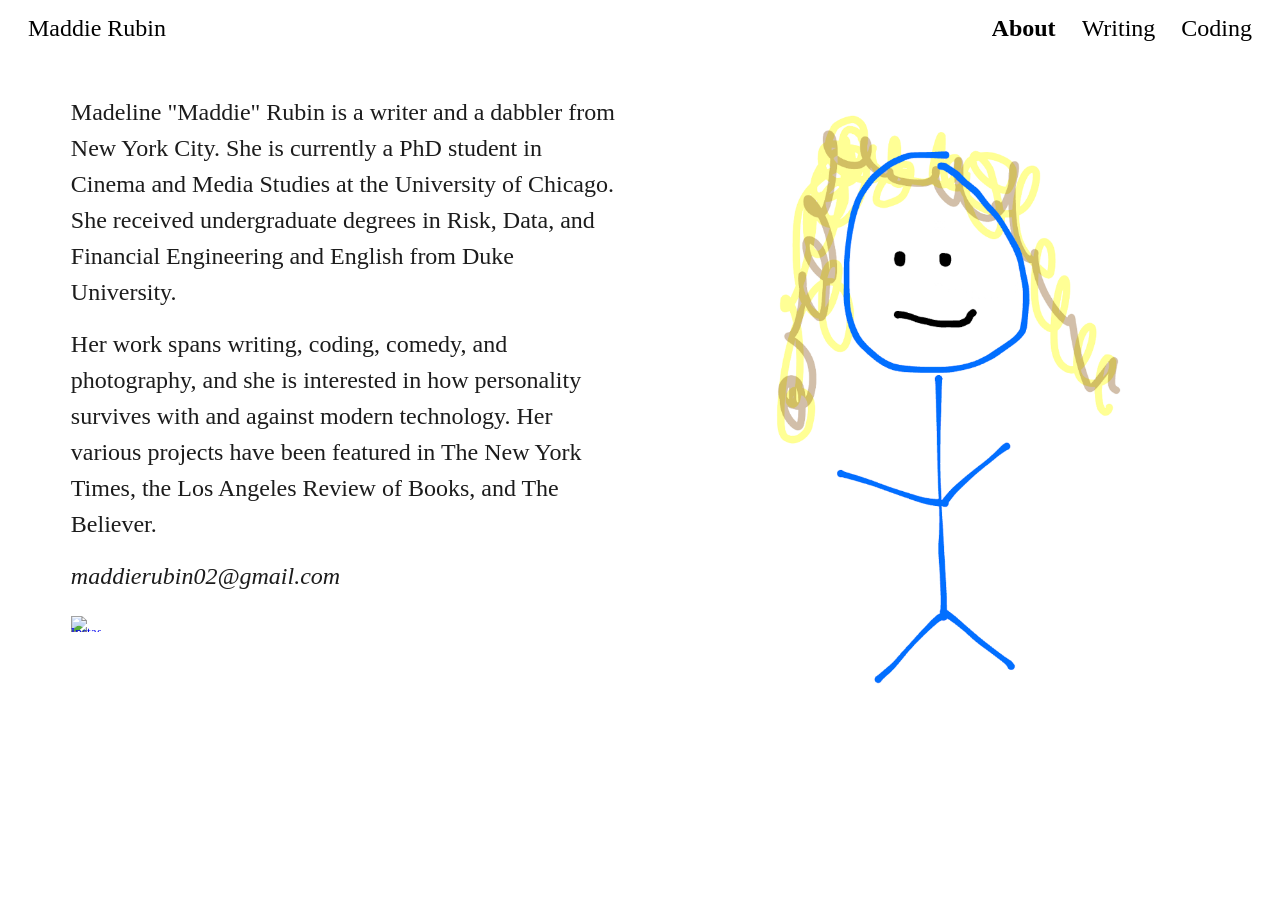
==== index.html @ 1bc37cde "no custom cursor" ====
<!DOCTYPE html><html lang="en"><head><meta charset="utf-8"><script nonce="CV1oTtAIOSatdhW6otpmNA">var DOCS_timing={}; DOCS_timing['sl']=new Date().getTime();</script><script nonce="CV1oTtAIOSatdhW6otpmNA">function _DumpException(e) {throw e;}</script><script data-id="_gd" nonce="CV1oTtAIOSatdhW6otpmNA">window.WIZ_global_data = {"K1cgmc":"%.@.[null,null,null,[3,1,[1780567406,855877000],4],null,0]]","TSDtV":"%.@.[[null,[[45736426,null,null,0.5,null,null,\"AtjTse\"],[45759550,null,false,null,null,null,\"ipHXZe\"],[45796590,null,false,null,null,null,\"rFDJvb\"],[45681910,null,true,null,null,null,\"OKXfNb\"],[45702908,0,null,null,null,null,\"YUmR1e\"],[45736423,null,false,null,null,null,\"KdGYpb\"],[45712870,null,false,null,null,null,\"J04FPb\"],[45760386,null,false,null,null,null,\"B22Yae\"],[45699018,null,null,null,\"hoiy8M2zL0suK1NZr2K0T7URFV3w\",null,\"evsAs\"],[45775424,null,false,null,null,null,\"ChJt5d\"],[45678214,null,null,null,\"qYGgY5L4A0suK1NZr2K0QusvQmcX\",null,\"VL579e\"],[45703610,null,false,null,null,null,\"UtcGCc\"],[45677726,null,false,null,null,null,\"C5oZKe\"],[45791957,null,false,null,null,null,\"yYo5Mc\"],[45658679,null,true,null,null,null,\"qdTkee\"],[45727273,null,false,null,null,null,\"dMkROb\"],[45724459,null,null,null,\"rHrAD6ykh0suK1NZr2K0TB6fPtWB\",null,\"CE91jd\"],[45747674,null,false,null,null,null,\"uwvdNc\"],[45676183,null,false,null,null,null,\"EpABPb\"],[45699426,null,true,null,null,null,\"qWUOSd\"],[45679175,null,false,null,null,null,\"OETeme\"],[45773554,null,false,null,null,null,\"twqoIf\"],[45677009,null,false,null,null,null,\"JkUdKe\"],[45678187,null,false,null,null,null,\"OrvCpd\"],[45672203,null,true,null,null,null,\"jDBBvd\"],[45723283,null,false,null,null,null,\"SoWiLc\"],[45723104,null,false,null,null,null,\"EkiEee\"],[45747769,null,true,null,null,null,\"pkwVub\"],[45672066,null,true,null,null,null,\"E1A5lb\"],[45725720,null,false,null,null,null,\"ZBeYxd\"],[45725181,null,null,null,\"\",null,\"QOhO3d\"],[45686662,null,true,null,null,null,\"go03Eb\"],[45691859,null,false,null,null,null,\"p9TOQ\"],[45730498,null,false,null,null,null,\"ZycXJf\"],[45674760,null,null,null,\"Q2udpf42g0suK1NZr2K0SS4sTYE7\",null,\"E55iCf\"],[45746367,null,false,null,null,null,\"GFsSZ\"],[45775584,0,null,null,null,null,\"bjSjmf\"],[45775398,null,false,null,null,null,\"ejP0Cd\"],[45673686,null,false,null,null,null,\"TVdkuc\"],[45673687,null,false,null,null,null,\"OQKgkd\"],[45681145,null,true,null,null,null,\"hV6kcd\"],[45724030,null,false,null,null,null,\"V0bNGd\"],[45746380,null,false,null,null,null,\"fkqxGb\"],[45672211,null,true,null,null,null,\"Wgtd8c\"],[45691858,null,false,null,null,null,\"rWzu0d\"],[45728726,null,false,null,null,null,\"yMFQX\"],[45751415,null,false,null,null,null,\"fJBcbd\"],[45679439,null,false,null,null,null,\"DNzQwe\"],[45699017,null,null,null,\"rffTE8sLk0suK1NZr2K0RtLUVxzE\",null,\"tWGWgc\"],[45693258,null,null,null,null,null,\"BrCRse\",[\"[[\\\"en\\\",\\\"en-US\\\",\\\"en-GB\\\",\\\"en-CA\\\",\\\"en-AU\\\",\\\"en-IN\\\",\\\"en-IE\\\",\\\"en-NZ\\\",\\\"en-ZA\\\"]]\"]],[45765410,null,false,null,null,null,\"CaEMO\"],[45780927,null,false,null,null,null,\"rThdVb\"],[45754885,null,true,null,null,null,\"rKnVYd\"],[45686664,null,true,null,null,null,\"P0fSX\"],[45676780,null,false,null,null,null,\"GSMsUe\"],[45789952,null,false,null,null,null,\"GY0Vfe\"],[45752217,null,false,null,null,null,\"N9LDI\"],[45686665,null,true,null,null,null,\"xGJelc\"],[45668197,null,true,null,null,null,\"pReYPb\"],[45674975,null,false,null,null,null,\"sBUhfc\"],[45674758,null,false,null,null,null,\"ZHtfUc\"],[45676996,null,false,null,null,null,\"KFVYtf\"],[45706188,null,true,null,null,null,\"OF1zrd\"],[45706819,null,false,null,null,null,\"aPAx2b\"],[45714946,null,true,null,null,null,\"ZYrane\"],[45664242,null,false,null,null,null,\"o4hKqd\"],[45672205,null,true,null,null,null,\"E7dKkc\"],[45769147,null,false,null,null,null,\"DFM4ae\"],[45729696,null,null,1,null,null,\"UeMd4b\"],[45730222,null,null,30000,null,null,\"qnlClb\"],[45774972,null,true,null,null,null,\"Bn84Kd\"],[45677729,null,false,null,null,null,\"wzZQPd\"],[45681147,null,true,null,null,null,\"pgDArb\"],[45752218,null,false,null,null,null,\"Gktqke\"],[45715626,null,false,null,null,null,\"ERq70c\"],[45658949,null,true,null,null,null,\"NfShlf\"],[45676754,null,false,null,null,null,\"YwbU8\"],[45722047,null,null,null,null,null,\"D6k5oe\",[\"[[\\\"af\\\",\\\"am\\\",\\\"ar\\\",\\\"ar-EG\\\",\\\"ar-001\\\",\\\"az\\\",\\\"be\\\",\\\"bg\\\",\\\"bn\\\",\\\"ca\\\",\\\"ceb\\\",\\\"cs\\\",\\\"da\\\",\\\"de\\\",\\\"el\\\",\\\"en\\\",\\\"es\\\",\\\"es-419\\\",\\\"es-ES\\\",\\\"es-MX\\\",\\\"es-US\\\",\\\"et\\\",\\\"eu\\\",\\\"fa\\\",\\\"fi\\\",\\\"fil\\\",\\\"fr\\\",\\\"fr-FR\\\",\\\"fr-CA\\\",\\\"gl\\\",\\\"gu\\\",\\\"hi\\\",\\\"hr\\\",\\\"ht\\\",\\\"hu\\\",\\\"hy\\\",\\\"id\\\",\\\"is\\\",\\\"it\\\",\\\"iw\\\",\\\"ja\\\",\\\"jv\\\",\\\"ka\\\",\\\"kn\\\",\\\"ko\\\",\\\"kok\\\",\\\"la\\\",\\\"lt\\\",\\\"lv\\\",\\\"mai\\\",\\\"mk\\\",\\\"ml\\\",\\\"mr\\\",\\\"ms\\\",\\\"my\\\",\\\"ne\\\",\\\"nl\\\",\\\"no\\\",\\\"nb-NO\\\",\\\"nn-NO\\\",\\\"or\\\",\\\"pa\\\",\\\"pl\\\",\\\"ps\\\",\\\"pt\\\",\\\"pt-BR\\\",\\\"pt-PT\\\",\\\"ro\\\",\\\"ru\\\",\\\"sd\\\",\\\"si\\\",\\\"sk\\\",\\\"sl\\\",\\\"sq\\\",\\\"sr\\\",\\\"sv\\\",\\\"sw\\\",\\\"ta\\\",\\\"te\\\",\\\"th\\\",\\\"tr\\\",\\\"uk\\\",\\\"ur\\\",\\\"vi\\\",\\\"zh\\\",\\\"zh-Hans-CN\\\",\\\"zh-Hant-TW\\\",\\\"zh-CN\\\",\\\"zh-TW\\\",\\\"zh-Hans\\\",\\\"zh-Hant\\\",\\\"nl-NL\\\"]]\"]],[45678215,null,null,null,\"6PSdkFYUx0suK1NZr2K0SmPPgaGe\",null,\"JR8rtc\"],[45767159,0,null,null,null,null,\"yDErgc\"],[45699702,null,false,null,null,null,\"Xo3sI\"],[45678217,null,null,0.01,null,null,\"RL6SLc\"],[45783852,1,null,null,null,null,\"Ygmeod\"],[45672085,null,true,null,null,null,\"FJbUAf\"],[45750887,null,false,null,null,null,\"WTvwUd\"],[45703717,null,false,null,null,null,\"ZfxSFe\"],[45765314,null,false,null,null,null,\"jNI7Hb\"],[45674285,null,false,null,null,null,\"zRoGXc\"],[45679713,null,false,null,null,null,\"EEZ1dd\"],[45775440,null,false,null,null,null,\"LBBJ2e\"],[45710394,null,false,null,null,null,\"ZsDmSd\"],[45729695,null,false,null,null,null,\"tYEdHb\"],[45729467,null,false,null,null,null,\"kKLGLb\"],[45769154,null,false,null,null,null,\"OPleEe\"],[45789804,null,false,null,null,null,\"ymRI8\"],[45674761,null,null,0.5,null,null,\"GpQcOb\"],[45736482,null,false,null,null,null,\"DAnsv\"],[45677526,null,null,null,\"hZeGRZs5p0suK1NZr2K0V3syYPHo\",null,\"KtCfwd\"],[45812345,null,false,null,null,null,\"pArP2c\"],[45772691,null,false,null,null,null,\"A6J3Xb\"],[45709342,null,false,null,null,null,\"Ab7Nmd\"],[45760024,null,false,null,null,null,\"iKoeab\"],[45721408,null,false,null,null,null,\"smbAqe\"],[45736727,null,false,null,null,null,\"JJHfwf\"],[45724259,null,false,null,null,null,\"Sjqsdf\"],[45672206,null,true,null,null,null,\"qxTK9b\"],[45752219,null,false,null,null,null,\"QIG0Je\"],[45736425,null,null,null,\"Z7vabQzZ0Bn3gbW4AcZC0TfvmSab\",null,\"fFl01\"],[45778396,null,false,null,null,null,\"iIQBF\"],[45739155,null,false,null,null,null,\"Ljfylf\"],[45696085,null,false,null,null,null,\"g3Gc7d\"],[45769440,null,false,null,null,null,\"usHrq\"],[45707719,null,false,null,null,null,\"GtbvFd\"],[45672527,null,true,null,null,null,\"LIKBre\"],[45731897,null,true,null,null,null,\"NK5elf\"],[45745030,null,false,null,null,null,\"HKORbd\"],[45682655,null,false,null,null,null,\"riQMFe\"],[45728555,null,null,null,\"\",null,\"ptUmFe\"],[45683718,null,true,null,null,null,\"zQUS6d\"],[45787122,null,false,null,null,null,\"gVnA9d\"],[45725182,null,null,null,\"\",null,\"McLXzc\"],[45751476,null,false,null,null,null,\"gwKlXb\"],[45746766,null,true,null,null,null,\"a6khDf\"],[45744297,null,false,null,null,null,\"HAj7Mb\"],[45772706,null,false,null,null,null,\"LZgWZ\"],[45754280,null,false,null,null,null,\"j636ic\"],[45744234,null,false,null,null,null,\"LtNgOd\"],[45672202,null,true,null,null,null,\"CyvTSb\"],[45686667,null,true,null,null,null,\"ek81nf\"],[45658731,null,true,null,null,null,\"zMe6ub\"],[45724458,null,false,null,null,null,\"MRpQbd\"],[45788753,null,false,null,null,null,\"AH4mzf\"],[45658716,null,true,null,null,null,\"Fa3cob\"],[45685754,null,true,null,null,null,\"OyPt5\"],[45661086,null,false,null,null,null,\"wfVdS\"],[45735477,null,false,null,null,null,\"qK0Vqb\"],[45672213,null,true,null,null,null,\"BfWTle\"],[45677456,null,false,null,null,null,\"pyUPD\"],[45658644,null,true,null,null,null,\"ZdwoD\"],[45768710,null,false,null,null,null,\"a6GDme\"],[45696263,null,null,null,null,null,\"W12Bse\",[\"[[\\\"feature named `pageObserver` was not found\\\",\\\"feature named `hover` was not found\\\"]]\"]],[45658291,null,true,null,null,null,\"OSuRGd\"],[45689771,null,true,null,null,null,\"dkdoVc\"],[45716368,null,false,null,null,null,\"Rd9FMb\"],[45757518,null,true,null,null,null,\"hbO0Gd\"],[45724460,null,null,0.5,null,null,\"U6t0Ob\"],[45748160,null,true,null,null,null,\"SX7P2b\"],[45730792,null,false,null,null,null,\"m0Fg3c\"],[45730506,null,false,null,null,null,\"qhuWUc\"],[45752216,null,false,null,null,null,\"EJg6N\"],[45681790,null,true,null,null,null,\"uPCxtc\"],[45769023,null,false,null,null,null,\"z66fFe\"],[45686666,null,true,null,null,null,\"dZ9mjb\"],[45686663,null,true,null,null,null,\"KGh4Cc\"],[45747887,null,false,null,null,null,\"BvfvHb\"],[45725770,null,false,null,null,null,\"yRc2q\"],[45708298,null,false,null,null,null,\"T4IN0c\"],[45696552,null,false,null,null,null,\"f1ZShc\"],[45746067,null,false,null,null,null,\"wK00sd\"],[45751187,null,false,null,null,null,\"OuEQae\"],[45674759,null,null,null,\"nHWnsqMqi0suK1NZr2K0QMJZfKqX\",null,\"xH7haf\"]],\"CAMSgAEdedyT9jcD4KcNA5wDA+EvA3gD29QGhREDojcDlY0FA6mBDgOGigUDTgPiBgNOA1sDZAPe1AUDewOYBQPjBgOPrhUDowYDlNlMluYFA54GA8UGA8IG9+cnA7iwigID5LcJA7mxIAPIiQIDkrsEA7GOBgPF+h4Dz7MAA94j+Ys7Aw\\u003d\\u003d\"]]]","nQyAE":{}};</script><script nonce="CV1oTtAIOSatdhW6otpmNA">_docs_flag_initialData={"docs-ails":"docs_cold","docs-fwds":"docs_nf","docs-crs":"docs_crs_nfd","docs-fl":1,"docs-hpr":0,"docs-orl":9,"docs-rls":4,"docs-shdn":1,"docs-eivt":false,"info_params":{"token":"AHL0AtLeT5ajM3t2JxTPRcfOaLAAceATMw:1780621807353"},"docs-esaf":false,"docs-ecdh":true,"docs-ecbwm":true,"docs-eabpcmewm":false,"docs-eabtzmewm":false,"docs-eabtsmewm":false,"docs-eaicewm":false,"docs-easdewm":false,"docs-eassewm":false,"docs-eaebewm":false,"docs-eafcmcewm":false,"docs-eavssewm":false,"docs-ebodewm":false,"docs-ebrfdewm":false,"docs-ebasdewm":false,"docs-ebpsewm":false,"docs-ecnbewm":false,"docs-ecedcdewm":false,"docs-ecsewm":false,"docs-ectdcdewm":false,"docs-ectscdewm":false,"docs-eclrbewm":false,"docs-eclsecewm":false,"docs-ecssewm":false,"docs-ectwm":true,"docs-ecgdewm":false,"docs-edsewm":false,"docs-edsnmewm":false,"docs-ewcfer":true,"docs-edwb":false,"docs-edibewm":false,"docs-edeibewm":false,"docs-eegdewm":false,"docs-ewubum":true,"docs-ewmcsm":true,"docs-ewmsm":false,"docs-eewsm":true,"docs-efcmewm":false,"docs-efrdwm":true,"docs-efasewm":false,"docs-eftsewm":false,"docs-eftbewm":false,"docs-efosewm":false,"docs-egasewm":false,"docs-eipdewm":false,"docs-elicewm":false,"docs-elmwbewm":false,"docs-elfcbewm":false,"docs-empwm":true,"docs-emdewm":false,"docs-emadwm":true,"docs-ensdewm":false,"docs-eodcewm":false,"docs-epsdewm":false,"docs-epftewm":false,"docs-eppbewm":false,"docs-epticewm":false,"docs-epacewm":false,"docs-epbtewm":false,"docs-eppvdewm":false,"docs-eppmewm":false,"docs-epecewm":false,"docs-eptsewm":false,"docs-eqsewm":false,"docs-erssewm":false,"docs-ertdewm":false,"docs-erhswm":false,"docs-esacewm":false,"docs-essr":true,"docs-essewm":false,"docs-esswm":false,"docs-esspm":false,"docs-esndewm":false,"docs-esdwm":false,"docs-esosewm":false,"docs-esssewm":false,"docs-esctwm":false,"docs-ettpdewm":false,"docs-ettrsewm":false,"docs-etsewm":false,"docs-etibewm":false,"docs-etesewm":false,"docs-etcsewm":false,"docs-ethsewm":false,"docs-evgcewm":false,"docs-evosewm":false,"docs-evssewm":false,"docs-ewbm":true,"docs-eicwdubl":true,"docs-hmg":true,"uls":"{\"langs\":[\"en\"],\"itcs\":[],\"selected\":\"\",\"activated\":false}","docs-idu":false,"customer_type":"ND","scotty_upload_url":"/upload/sites/resumable","docs-edcfmb":false,"docs-erlbwfa":false,"docs-net-udmi":500000,"docs-net-udpt":40000,"docs-net-udur":"/upload/blob/sites","docs-net-usud":true,"docs-obsImUrl":"https://ssl.gstatic.com/docs/common/netcheck.gif","docs-text-ewf":true,"docs-wfsl":["ca","da","de","en","es","fi","fr","it","nl","no","pt","sv"],"docs-efrsde":true,"docs-efpsf":true,"docs-edfn":true,"docs-efpsp":true,"docs-ecuach":false,"docs-cclt":2033,"docs-ecci":true,"docs-esi":false,"docs-cei":{"i":[116538524,101823191,118349325,118044532,115669266,115779829,102287872,118676484,118830630,117268965,104794451,119187339,71825391,117997204,102909755,117309382,5798996,116840686,119044058,118830640,102902856,116550348,102343044,103354304,118449075,118494713,117728361,95317490,102741234,101687125,118346885,105082105,118830636,49943147,118349324,115818449,14101502,102517344,71544842,71689868,117866207,5762259,49472071,71855008,71730965,105085077,94904097,118219914,71465955,104907819,117091899,103176018,50297084,50273536,116609479,117895908,117711597,119078243,48966122,117428175,71658048,102469868,104615603,102956693,118855606,5703839,104699512,118717390,71652641,103296042,118830628,118830481,105393819,101881986,118254619,118830632,117782123,118347706,119209377,115780466,116685399,102685389,103326415,117530137,118511786,95182367,116176817,105255666,5743124,102944273,71899288,101922888,95087225,116054074,102343388,118246247,117528471,116999234,118018703,105087796,105180902,94864661,102944587,102987015,117457966,117775368,5704621,71079946,94327679,117310088,117021174,117840093,99251991,99440861,118342369,102944194,117528468,117952935,102903668,118394782,103285974,118462069,14101534,102399959,115990679,105449713,116714312,105283695,50562792,102690608,102926531,117617889,117026878,94819006,101631199,102402687,118182951,119164994,102244497,118172011,118509496,94624873,104769601,118830634,94629765,104983177,118349356,118519229,118970617,117755716,102161455,116250613,116448407,94918960,101933499,102691295,102692252,118179261,116714309,101836979,71530091,117706017,117783576,116213977,117859868,71659821,118792272,117136347,103281955,49924714,118830638,118825246,118532142,118364657,118171214,102988934,119061297,50549563,50586970,101837424,115943282,5767851,94660803,101887682,115601137,117848953,103011426,118969828,102548529,116980495,105292843,71679488,105439179,5776517,115509990,102262257,116858282,119164992,119164991,117660030,118281152,118269184,102062464,102932595,71710048,102944508,117999163,117556935,115909749,115626266,117707661,117026762,102062484,105346293,102883766,102807798,102199050,50596342,116783827,102988407,116276469,118367791,117557280,101917193,71120976,118223041,117859913,94744864,116059353,116407665,5747263,71085249,102761479,116704081,105140253,105371931,103355361,94434265,102198290,71798436,104575337,119070701,95112881,115821119,116372485,118240393,5706832,119209341,105125325,94785237,71528605,49822929,118373667,49979666,118010935,117166647,117405376,50266230,49644023,94333161,49769345,102944685,102280636,118654314,103355651,50503787,118781601,103289108,102972677,117632590,118237143,118532140,119243630,105112588,103163052,117290338,94813491,99402339,71387240,118908865,116803102,116924992,71960548,102685934,118807052,102146695,117937856,99457815,117734392,94692306,101889051,117037076,49926261,118669236,102787563,104761759,118830620,102430629,118980564,102988277,117381067,118830626,117756394,103289278,116221342,117736030,116919494,103354860,104962265,116923675,49498941,95104327,117037621,104573907,102727407,95087194,101492739,117642488,118810531,115822453,118368684,50561351,102030650,117410074,95314810,103286452,101519288,49833470,116613094,50223649,118830624,102236234,116449516,49823172,119087274,118367945,14101306,118155412,103288314,49842863,101922747,116700030,94353376,102988700,5740814,102762323,5706836,104976625,118171121,102921501,116470832,14101510,118676483,117755703,102691162,116567576,115525302,103343838,119221438,102925827,118090794,116068906,94523176,104963310,117382832,71546433,102059549,104575496,95111983,99368800,117995685,105360426,118736896,116496398,101562414,117283954,5738529,71897835,116613710,71387897,118809999,118417362,102867843,116416042,117726554,105373832,118830622,104530130,94661810,117683635,117755820,104575696,118094563,70971264,116425644,102944790,102721220,102070938,101855247,115626447,116704119,118399838,116495787,116685789,116874913,116542685,117037625,116307752,117026880,116593749,94819416,119262908,118780368,116459680,119106920,118275356,116877099,116361234,118796209,117995689,118835027,119159957,118796216,116538516,101823183,115669258,115779821,102287864,117268957,104794443,71825383,102909750,117309374,5798980,116840681,102902848,102343036,103354296,117728353,95317482,102741226,101687117,118346877,105082097,49943139,115818444,102517339,71544834,71689860,117866199,5762243,49472063,71855000,71730949,105085069,94904089,71465947,104907811,117091891,103176010,50297076,50273528,116609471,117895900,48966114,117428167,71658040,102469860,104615595,102956685,104699504,103296034,105393811,101881970,115780458,102685384,103326407,95182361,116176809,105255658,5743108,102944268,71899280,101922880,95087217,116054069,102343380,116999226,105087788,105180894,94864653,102944582,102987007,117457958,71079938,94327671,117310080,117021158,99251983,99440853,102944189,102903660,118394777,103285966,102399951,115990671,105449705,105283687,50562784,102690600,102926523,94819001,101631191,102402679,102244489,94624865,104769585,94629757,104983169,102161447,116250605,94918952,101933491,102691290,95124990,101836971,71530083,117783568,116213969,71659813,103281950,49924706,102988929,50549555,50586962,101837416,115943274,5767835,94660795,101887674,115601129,117848945,103011418,102548521,116980487,105292835,71679480,105439171,5776501,115509982,102262249,116858277,117660022,118281144,102062448,102932587,71710040,102944503,115909741,115626258,117707653,102062468,105346285,102883758,102807790,102199034,50596334,116783822,102988402,116276461,101917185,71120968,118223025,94744856,116059345,71085241,102761474,105140245,105371923,103355353,94434257,102198282,71798420,104575332,95112873,115821111,116372477,105125317,94785229,71528597,49822921,49979658,117405371,50266222,49644015,94333153,49769337,102944680,102280628,103355643,50503779,118781593,103289103,102972669,118237135,105112583,103163044,117290330,94813483,99402331,71387232,116803094,71960540,102685929,102146687,117937848,99457807,94692298,101889043,117037068,49926253,102673375,104761751,102430621,118980556,102988272,117381059,103289273,116221334,103354852,102249831,49498933,95104319,104573899,102727402,95087186,101492731,115822445,118368676,50561343,102030642,104575894,95314802,103286444,101519280,49833462,50223641,102236226,49823164,118367937,103288306,49842855,101922739,116700025,94353368,102988695,5740798,102762315,104976617,94940194,102921493,102691157,116567571,115525294,103343830,102925819,118090786,116068898,94523168,104963302,71546425,102059541,104575491,95111975,99368792,105360418,101562406,117283949,5738513,71897827,71387889,118417354,102867835,116416034,117726546,105373824,102718396,94661802,104575691,118094558,70971256,102944785,102721215,102070930,101855239,115626439,94819411],"cf":{"enable_homescreen_priority_docs":[null,0],"enable_homescreen_priority_docs_promo":[null,0],"enable_homescreen_action_items_structured_query":[null,0]}},"docs-est":"CAMSCBUD9NL9Nx0H","docs-exfv":false,"docs-li":"104240","docs-trgthnt":"","docs-etmhn":false,"docs-thnt":"","docs-hbt":[],"docs-hdet":["nMX17M8pQ0kLUkpsP190WPbQDRJQ","17hED8kG50kLUkpsP190TThQn3DA","BDNZR4PXx0kLUkpsP190SJtNPkYt","Etj5wJCQk0kLUkpsP190NwiL8UMa","xCLbbDUPA0kLUkpsP190XkGJiPUm","2NUkoZehW0kLUkpsP190UUNLiXW9","yuvYtd5590kLUkpsP190Qya5K4UR","ZH4rzt2uk0kLUkpsP190UDkF5Bkq","uQUQhn57A0kLUkpsP190WHoihP41","93w8zoRF70kLUkpsP190TxXbtSeV","fAPatjr1X0kLUkpsP190SaRjNRjw","T4vgqqjK70kLUkpsP190ScPehgAW","JyFR2tYWZ0kLUkpsP190Rn3HzkxT","ufXj7vmeJ0kLUkpsP190QURhvJn2","KFks7UeZ30kLUkpsP190UUMR6cvh","LcTa6EjeC0kLUkpsP190RKgvW5qi","s3UFcjGjt0kLUkpsP190Z45ftWRr","o99ewBQXy0kLUkpsP190Nq2qr6tf","PHVyy5uSS0kLUkpsP190SUsYo8gQ","yZn21akid0iSFTCbiEB0WPiGEST3","h2TtqzmQF0kLUkpsP190YPJiQt7p","MZi9vb5UC0kLUkpsP190ReUhvVjy","dSR6SPjB80kLUkpsP190Y3xHa9qA","Bz6B7VmLu0kLUkpsP190W3FeobP7","AiLoubzsd0kLUkpsP190XtYNPgYT","2J3DVQoVh0kLUkpsP190R5wShSrC","MLmbZasLS0kLUkpsP190YHf6Zjsf","S1T4ezMsZ0kLUkpsP190U6GfQUxi","LwAAPYPwi0kLUkpsP190TR4aaiFR","zZpS7TtwA0kLUkpsP190SJfhmHn8","LqadmuFLc0kLUkpsP190VqMgRe9G","PyRpJWvnF0kLUkpsP190X6czxBQU","oiu5UhKXt0kLUkpsP190XWFatA4U","m3m67mpQU0kLUkpsP190RpzeM6tt","WKyXQmUiJ0kLUkpsP190WtAghmdt","cb1fdvu6p0kLUkpsP190U5AywQpZ","N5u4VeWhx0iSFTCbiEB0VUTNdX6g","XM16tjwrD0iSFTCbiEB0NfzvTeuU","ybYTJk1eD0iSFTCbiEB0QV4rkzSF","TgXar1TSG0iSFTCbiEB0SsXMaKuP","JYfGDkExa0iSFTCbiEB0TTQnEDtH","2i9JBUZ3w0iSFTCbiEB0RytbUoNq","pgvTVXNKa0iSFTCbiEB0ShqmBTMR","NsVnd81bW0iSFTCbiEB0RhcXEK9M","rTQirATnb0iSFTCbiEB0W5cPcA7D","wNyww2Syr0iSFTCbiEB0Pzsbemba","DVdpfbqGj0iSFTCbiEB0RP4dMdFg","WKN3dsuG20iSFTCbiEB0NtEYhMK7","S5iPRteXX0iSFTCbiEB0YkMazE6h","6hmou1AcB0iSFTCbiEB0R9rZWXdz","wvo4NcLUj0iSFTCbiEB0Tt7mcVxE","HWuSeN2AB0iSFTCbiEB0PoBwHT2F","rMLvYG5Cd0iSFTCbiEB0VMB6o5sk","EnxXFzAMR0iSFTCbiEB0NxWnFJEU","4SFrbzo420iSFTCbiEB0W7wu3rzt","Nr7mDWodK0iSFTCbiEB0Ruynrudk","pSnfxxWWp0iSFTCbiEB0RaiP6PBc","rTcCMw3BM0mHq3jmV6o0RHeAExRK","HUYzfGVRa0mHq3jmV6o0Uxe2caXK","1XYMmM1Cu0mHq3jmV6o0Z3pEi8xm","xHhMJiXiV0mHq3jmV6o0WB8WinyM","xwSFpxEiU0mHq3jmV6o0PcnvcKmd","4MBkBg26q0mHq3jmV6o0QeKPRMpY","y5g8iW2T80mHq3jmV6o0Nr8SAj4C","W9YRKy3Lb0iSFTCbiEB0Xfs1EfPr","Ed3nhrN8D0iSFTCbiEB0RN4bJ53y","zxDKY7PC10iSFTCbiEB0UDYPJwDZ","bhEyDmbwi0mHq3jmV6o0TngCF1v2","6rKYZ6uHA0mHq3jmV6o0TeDZjgB8","71Deousgx0mHq3jmV6o0WXBQiyzi","sVEZbUAa70mHq3jmV6o0TNq1M7FF","8ZPFZT5nG0mHq3jmV6o0PJ5yoVh4","P55v8p4Lk0mHq3jmV6o0VjggjHMV","QqnZoz9ko0mHq3jmV6o0QskzBcHn","Nq8mdjdGg0mHq3jmV6o0WShxQA39","6nr31z9Wv0mERqSGkGf0VhuvAXWC","RLHeYNm410mERqSGkGf0Y817EUFK","vmx68XtfJ0mERqSGkGf0RCUBfsQr","687J7yD1q0mERqSGkGf0RVmMYHo1","qwhWQy8Zi0mERqSGkGf0W2tdypUF","wF8Sk241e0mERqSGkGf0YNtN6gpV","ijUhdx2QN0mERqSGkGf0TSD26iBJ","3iBLaMnuG0mERqSGkGf0VdY8XuLS","cFR77YEGo0iSFTCbiEB0PcMDWjX2","evUYuNCS80mERqSGkGf0Psi8j3Dw","soWncRV7C0mERqSGkGf0PZheXrWA","TvjoiCaar0mERqSGkGf0S9qS5adj","txL54xWLC0mERqSGkGf0XoEGTvCu","MP3EsW1un0mERqSGkGf0QDkfTxat","N1q4Y3fqz0mERqSGkGf0W1oPWWoc","pnKWhXiJi0mERqSGkGf0RDJejrBm","uLoGBsxEp0mERqSGkGf0Umz4HBC5","zu73Bdvrn0mERqSGkGf0P7FS5ZnG","KwaNot15n0mERqSGkGf0UnBhGVoK","ffZmMGtYT0suK1NZr2K0QUxSzEMN","NagbcZWyB0suK1NZr2K0SJmfmJ3n","KMcLKvubv0suK1NZr2K0PLMUJ7zr","a13ejFS5i0suK1NZr2K0WzewY5tP","pZ1hXv7ve0suK1NZr2K0U5qoNhyU","pwLDucJZU0ezFcgqx310NgtmYpbV","TCKDVQ6J0Bn3gbW4AcZC0PQKypCa","Z7vabQzZ0Bn3gbW4AcZC0TfvmSab","UUNcLtsso0mERqSGkGf0Uwg2tMZa","fznmScpy0Bn3gbW4AcZC0Vie7eK1","wYCZkqoz10fBWirfAym0S1sADKbJ"],"docs-hunds":false,"docs-hae":"PROD","docs-ehn":true,"docs-eagat":false,"docs-api-keys":{"espresso_api_key":"AIzaSyC5fSInmRgPcwXTFvk7mnVLT4rYPiLh3BI","cloud_search_api_key":"AIzaSyDaZup8JMoUszICq24hC3gjW69v7xXjb6M","appsgrowthpromo_api_key":"AIzaSyD2aoAETJHXO1f_X3uPTOvwcMmDBK5-yEk"},"docs-effeoima":true,"docs-etut":true,"docs-emec":true,"docs-ertis":false,"docs-estistl":false,"docs-etsonc":false,"docs-euvtistl":false,"docs-effnp":false,"docs-effnpf":false,"docs-dcheg":false,"docs-pdhp":true,"buildLabel":"editors.sites-frontend_20260601.02_p0","docs-show_debug_info":false,"docs-edmlf":false,"docs-eemc":false,"docs-emleow":true,"docs-emlewpc":true,"docs-rmls":"DEFAULT_NO_RETRY","ondlburl":"//docs.google.com","drive_url":"//drive.google.com","app_url":"https://sites.google.com/","drive_base_url":"//drive.google.com","docs-gsmd":"https://workspace.google.com","docs-icdmt":["image/png","image/jpeg"],"docs-mip":50000000,"docs-mif":1000,"docs-msid":32767,"docs-ecshi":false,"docs-ecswi":false,"docs-emid":false,"docs-mib":50000000,"docs-mid":2048,"docs-rid":1024,"docs-evit":false,"docs-ejsp":false,"docs-jspmpdm":30000.0,"docs-jspsim":8.0,"docs-jsptp":0.01,"docs-elbllqpm":true,"docs-phe":"https://contacts.google.com","docs-egpees":true,"docs-eethc":false,"docs-eph":true,"docs-ispdr":true,"docs-istdr":false,"docs-escmv":false,"docs-sup":"","docs-seu":"https://sites.google.com/d/1wdJBGmCWl-NEhwEq32peNhlgRjssJZXg/edit","docs-ucd":"docs.usercontent.google.com","docs-sccfo":"PROD","docs-uptc":["ofip","rr","lsrp","noreplica","tam","ntd","ths","ouid","ca","sh","sle","dl","hi","hi_ext","usp","urp","utm_source","utm_medium","utm_campaign","utm_term","utm_content"],"docs-doddn":"","docs-uddn":"","docs-ugn":"Maddie","docs-spdy":false,"xdbcfAllowHostNamePrefix":true,"xdbcfAllowXpc":false,"docs-dbctc":false,"docs-ebctcio":false,"docs-iror":true,"docs-epq":true,"docs-upap":"/prefs","docs-euit":false,"docs-tst":"","docs-eia":true,"docs-ilbefsd":false,"docs-lbefm":0,"docs-elsic":false,"docs-thtea":false,"docs-tdc":"[{\"id\":\"0:Basics\",\"name\":\"Basics\",\"deletedIds\":[]},{\"id\":\"0:Brochures\",\"name\":\"Brochures \\u0026 newsletters\",\"deletedIds\":[]},{\"id\":\"0:Calendars\",\"name\":\"Calendars \\u0026 schedules\",\"deletedIds\":[]},{\"id\":\"0:Business\",\"name\":\"Contracts, onboarding, and other forms\",\"deletedIds\":[]},{\"id\":\"0:Finance\",\"name\":\"Finance \\u0026 accounting\",\"deletedIds\":[]},{\"id\":\"0:Letters\",\"name\":\"Letters\",\"deletedIds\":[]},{\"id\":\"0:Reports\",\"name\":\"Reports \\u0026 proposals\",\"deletedIds\":[]},{\"id\":\"0:Planners\",\"name\":\"Trackers\",\"deletedIds\":[]},{\"id\":\"Unparented\",\"name\":\"Uncategorized\",\"deletedIds\":[\"0:NoTemplateCategories\"]}]","docs-ttt":0,"docs-tcdtc":"[]","docs-ividtg":false,"docs-hetsdiaow":false,"docs-edt":true,"docs-tafl":true,"docs-puvtftv":true,"docs-erdiiv":false,"docs-eemt":["image"],"docs-eqspdc":true,"docs-roosb":false,"docs-esehbc":false,"docs-sqcuu":true,"docs-uaid":false,"docs-uaqs":0,"docs-acap":["docs.security.access_capabilities",1,1,1,1,1,1,1,1,1,1,1,1,1,1,1,0,1,1,1,0,0,0,1,0,0,0,1,0],"docs-ci":"1wdJBGmCWl-NEhwEq32peNhlgRjssJZXg","docs-eccfs":false,"docs-eep":false,"docs-ndt":"Untitled site","docs-plu":"//ssl.gstatic.com/docs/common/product/sites_lockup2.png","docs-plwtu":"//ssl.gstatic.com/docs/common/product/sites_app_icon1.png","docs-prn":"Google Sites","docs-sprn":"","docs-een":false,"docs-as":"","docs-mdck":"","docs-eccbs":false,"docs-mmpt":9000,"docs-erd":false,"docs-uootuns":false,"docs-amawso":false,"docs-ofmpp":false,"docs-anlpfdo":false,"docs-ems":"SHARE_SUBMENU","docs-glu":"","docs-wsu":"","docs-wsup":"","docs-fecgd":false,"docs-pid":"115711148485133395433","docs-ricocpb":false,"docs-dec":false,"docs-ecgd":false,"docs-dsps":true,"docs-ececs":false,"docs-ezdi":false,"docs-ezduole":false,"server_time_ms":1780621807382,"gaia_session_id":"","docs-isb":false,"docs-agdc":false,"docs-anddc":true,"docs-adndldc":false,"docs-clibs":1,"docs-cirts":20000,"docs-cide":true,"docs-cn":"","docs-dprfo":false,"docs-duesf":false,"docs-dom":false,"docs-eacr":false,"docs-eacw":false,"docs-ecer":false,"docs-ecir":true,"docs-ecssl":false,"docs-ecssi":false,"docs-ecped":true,"docs-copy-ecci":false,"docs-edpq":false,"docs-edamc":false,"docs-edomic":false,"docs-edbsms":false,"docs-eddm":false,"docos-edii":false,"docs-edspi":false,"docs-edvpim":false,"docs-edvpim2":false,"docs-fwd":false,"docs-eibs":true,"docs-elds":false,"docs-emp":false,"docs-emcf":true,"docs-emmu":false,"docs-enpks":false,"docs-eoems":false,"docs-epmi":false,"docs-epat":true,"docs-ermcf":false,"docs-erpep":true,"docs-ersd":false,"docs-esml":true,"docs-ete":false,"docs-ewlip":true,"docs-echiut":"default","docs-oesf":false,"docs-oursf":false,"docs-plimif":20.0,"docs-srmdue":0.0,"docs-srmoe":0.01,"docs-srmour":0.05,"docs-srmxue":0.0,"docs-sptm":true,"docs-ssi":false,"docs-uoci":"","docs-wesf":true,"docs-xduesf":false,"docs-ddm":false,"docs-emmda":false,"docs-edncm":false,"docs-edailm":false,"docs-eafst":false,"docs-ectrt":false,"docs-elpta":false,"docs-eltafi":false,"docs-eltafip2":false,"docs-epdcl":false,"docs-eptfafi":false,"docs-eptfi":false,"docs-eptbc":false,"docs-eptfcl":false,"docs-ersrn":false,"docs-rolibilc":false,"docs-esrl":true,"docs-esqppo":true,"docs-etpi":true,"docs-ipmmp":true,"docs-emmaffr":false,"docs-emmafi":false,"docs-enpi2":true,"docs-gth":"","docs-ndsom":[],"docs-dm":"application/vnd.google-apps.drive-sdk.897606708560","docs-sdsom":[],"opmbs":50000000,"opmpd":7071,"docs-pe":1,"ophi":"atari","opst":"","opuci":"","docs-ehipo":false,"docs-drk":[],"docs-erkpp":false,"docs-erkfsu":true,"docs-pn":344,"docs-ct":"s","docs-rn":876774828,"docs-cpv":1,"docs-urouih":false,"docs-hue":"maddierubin02@gmail.com","docs-ect":true,"docs-alu":"https://myaccount.google.com/language","docs-cpks":["[\"7b7f1b83d93d6830\",\"AAVFbsHpmys+C6yrgC79dZlHuDMuwMvxQn5ZeEP9VDTqY5moMG1a01+7r9dntyrBg+CFumjHWclL\"]","[\"a78d04f5a36aa521\",\"AK2fzyBLEDJ+2iiLRp7AbCSDsr/Wm6sJ1j/cK6mNT2rsieZ7khPlaRSgJl9tXkg34D1uUodYQXT/\"]"],"docs-dfhsi":true,"docs-dvhsi":true,"docs-hasid":"Sites","docs-hdod":"sites.google.com","docs-eehs":false,"docs-ehinbd":true,"docs-dphi":false,"docs-hdck":"AIzaSyCF97XfLoejM9NhWDAZeOcjC6kOEsEmv6A","docs-hucs":true,"docs-hufcm":false,"docs-cbrs":50,"docs-cpari":"https://people-pa.clients6.google.com/","docs-cfru":"https://lh3.google.com","docs-ctak":"AIzaSyAWGrfCCr7albM3lmCc937gx4uIphbpeKQ","docs-cgav":0,"docs-cci":2,"docs-gap":"/drive/v2internal","docs-eaotx":false,"docs-ecrerfmo":false,"jobset":"prod","docs-nad":"sites.google.com","docs-ccwt":80,"docs-ut":0,"docs-sol":true,"docs-dvs":1,"docs-dac":1,"docs-ilbrc":true,"docs-dlpe":false,"docs-erre":true,"docs-eqam":false,"docs-euaool":false,"docs-eua":false,"docs-esap":true,"docs-efib":false,"docs-se":false,"docs-eaaw":false,"docs-eecs":false,"docs-ehlbap":true,"docs-emtr":false,"docs-uwzh":false,"docs-dafjera":false,"docs-daflia":false,"docs-dafgfma":false,"atari-emtpr":false,"atari-eibrm":false,"atari-eipim":false,"atari-etm":false,"atari-mfsnd":10,"docs-text-elawpc":false,"docs-text-usc":true,"atari-bae":true,"docs-text-etsrdpn":false,"docs-text-etsrds":false,"docs-text-endes":false,"docs-text-escpv":false,"docs-text-ecfs":false,"docs-text-eetxp":false,"docs-text-ettctvs":false,"docs-text-escoubs":false,"docs-text-escivs":false,"docs-text-escitrbs":false,"docs-text-eiosmc":false,"docs-text-epsi":false,"docs-text-esic":false,"docs-text-ebrmkc":false,"docs-text-ebrfs":false,"docs-text-etocs":false,"docs-text-etb":false,"docs-text-esbefr":false,"docs-etshc":false,"docs-text-tbcb":2.0E7,"docs-efsmsdl":false,"docs-text-etof":false,"docs-text-ehlb":false,"docs-text-dwit":false,"docs-text-elawp":false,"docs-eec":true,"docs-text-erddra":false,"docs-esff":false,"docs-ets":false,"atari-ofdu":"https://docs.google.com/picker?protocol\u003dgadgets\u0026parent\u003dhttps://sites.google.com/relay.html\u0026hostId\u003datari-fonts\u0026title\u003dFonts\u0026hl\u003den\u0026newDriveView\u003dtrue\u0026origin\u003dhttps://sites.google.com\u0026navHidden\u003dtrue\u0026multiselectEnabled\u003dtrue\u0026selectButtonLabel\u003dOK\u0026nav\u003d((%22fonts%22))","atari-jefp":"/_/jserror","docs-jepp":"/_","docs-fpid":104240,"docs-enable_feedback_svg":true,"docs-hauc":true,"docs-dli":false,"docs-liap":"/naLogImpressions","ilcm":{"eui":"AHKXmL3zzhz96N2j3Gexz5uMNtO6oqCIXlED3wX3faqgq70OewvzlBLCj90nswizODqA7IVBl5Vi","je":1,"sstu":1780621807350606,"si":"CM_muZL17pQDFcaSTwkdAFs0lg","gsc":null,"ei":[5703839,5704621,5706832,5706836,5738513,5738529,5740798,5740814,5743108,5743124,5747263,5762243,5762259,5767835,5767851,5776501,5776517,5798980,5798996,14101306,14101502,14101510,14101534,48966114,48966122,49472063,49472071,49498933,49498941,49644015,49644023,49769337,49769345,49822921,49822929,49823164,49823172,49833462,49833470,49842855,49842863,49924706,49924714,49926253,49926261,49943139,49943147,49979658,49979666,50223641,50223649,50266222,50266230,50273528,50273536,50297076,50297084,50503779,50503787,50549555,50549563,50561343,50561351,50562784,50562792,50586962,50586970,50596334,50596342,70971256,70971264,71079938,71079946,71085241,71085249,71120968,71120976,71387232,71387240,71387889,71387897,71465947,71465955,71528597,71528605,71530083,71530091,71544834,71544842,71546425,71546433,71652641,71658040,71658048,71659813,71659821,71679480,71679488,71689860,71689868,71710040,71710048,71730949,71730965,71798420,71798436,71825383,71825391,71855000,71855008,71897827,71897835,71899280,71899288,71960540,71960548,94327671,94327679,94333153,94333161,94353368,94353376,94434257,94434265,94523168,94523176,94624865,94624873,94629757,94629765,94660795,94660803,94661802,94661810,94692298,94692306,94744856,94744864,94785229,94785237,94813483,94813491,94819001,94819006,94819411,94819416,94864653,94864661,94904089,94904097,94918952,94918960,94940194,95087186,95087194,95087217,95087225,95104319,95104327,95111975,95111983,95112873,95112881,95124990,95182361,95182367,95314802,95314810,95317482,95317490,99251983,99251991,99368792,99368800,99402331,99402339,99440853,99440861,99457807,99457815,101492731,101492739,101519280,101519288,101562406,101562414,101631191,101631199,101687117,101687125,101823183,101823191,101836971,101836979,101837416,101837424,101855239,101855247,101881970,101881986,101887674,101887682,101889043,101889051,101917185,101917193,101922739,101922747,101922880,101922888,101933491,101933499,102030642,102030650,102059541,102059549,102062448,102062464,102062468,102062484,102070930,102070938,102146687,102146695,102161447,102161455,102198282,102198290,102199034,102199050,102236226,102236234,102244489,102244497,102249831,102262249,102262257,102280628,102280636,102287864,102287872,102343036,102343044,102343380,102343388,102399951,102399959,102402679,102402687,102430621,102430629,102469860,102469868,102517339,102517344,102548521,102548529,102673375,102685384,102685389,102685929,102685934,102690600,102690608,102691157,102691162,102691290,102691295,102692252,102718396,102721215,102721220,102727402,102727407,102741226,102741234,102761474,102761479,102762315,102762323,102787563,102807790,102807798,102867835,102867843,102883758,102883766,102902848,102902856,102903660,102903668,102909750,102909755,102921493,102921501,102925819,102925827,102926523,102926531,102932587,102932595,102944189,102944194,102944268,102944273,102944503,102944508,102944582,102944587,102944680,102944685,102944785,102944790,102956685,102956693,102972669,102972677,102987007,102987015,102988272,102988277,102988402,102988407,102988695,102988700,102988929,102988934,103011418,103011426,103163044,103163052,103176010,103176018,103281950,103281955,103285966,103285974,103286444,103286452,103288306,103288314,103289103,103289108,103289273,103289278,103296034,103296042,103326407,103326415,103343830,103343838,103354296,103354304,103354852,103354860,103355353,103355361,103355643,103355651,104530130,104573899,104573907,104575332,104575337,104575491,104575496,104575691,104575696,104575894,104615595,104615603,104699504,104699512,104761751,104761759,104769585,104769601,104794443,104794451,104907811,104907819,104962265,104963302,104963310,104976617,104976625,104983169,104983177,105082097,105082105,105085069,105085077,105087788,105087796,105112583,105112588,105125317,105125325,105140245,105140253,105180894,105180902,105255658,105255666,105283687,105283695,105292835,105292843,105346285,105346293,105360418,105360426,105371923,105371931,105373824,105373832,105393811,105393819,105439171,105439179,105449705,105449713,115509982,115509990,115525294,115525302,115601129,115601137,115626258,115626266,115626439,115626447,115669258,115669266,115779821,115779829,115780458,115780466,115818444,115818449,115821111,115821119,115822445,115822453,115909741,115909749,115943274,115943282,115990671,115990679,116054069,116054074,116059345,116059353,116068898,116068906,116176809,116176817,116213969,116213977,116221334,116221342,116250605,116250613,116276461,116276469,116307752,116361234,116372477,116372485,116407665,116416034,116416042,116425644,116448407,116449516,116459680,116470832,116495787,116496398,116538516,116538524,116542685,116550348,116567571,116567576,116593749,116609471,116609479,116613094,116613710,116685399,116685789,116700025,116700030,116704081,116704119,116714309,116714312,116783822,116783827,116803094,116803102,116840681,116840686,116858277,116858282,116874913,116877099,116919494,116923675,116924992,116980487,116980495,116999226,116999234,117021158,117021174,117026762,117026878,117026880,117037068,117037076,117037621,117037625,117091891,117091899,117136347,117166647,117268957,117268965,117283949,117283954,117290330,117290338,117309374,117309382,117310080,117310088,117381059,117381067,117382832,117405371,117405376,117410074,117428167,117428175,117457958,117457966,117528468,117528471,117530137,117556935,117557280,117617889,117632590,117642488,117660022,117660030,117683635,117706017,117707653,117707661,117711597,117726546,117726554,117728353,117728361,117734392,117736030,117755703,117755716,117755820,117756394,117775368,117782123,117783568,117783576,117840093,117848945,117848953,117859868,117859913,117866199,117866207,117895900,117895908,117937848,117937856,117952935,117995685,117995689,117997204,117999163,118010935,118018703,118044532,118090786,118090794,118094558,118094563,118155412,118171121,118171214,118172011,118179261,118182951,118219914,118223025,118223041,118237135,118237143,118240393,118246247,118254619,118269184,118275356,118281144,118281152,118342369,118346877,118346885,118347706,118349324,118349325,118349356,118364657,118367791,118367937,118367945,118368676,118368684,118373667,118394777,118394782,118399838,118417354,118417362,118449075,118462069,118494713,118509496,118511786,118519229,118532140,118532142,118654314,118669236,118676483,118676484,118717390,118736896,118780368,118781593,118781601,118792272,118796209,118796216,118807052,118809999,118810531,118825246,118830481,118830620,118830622,118830624,118830626,118830628,118830630,118830632,118830634,118830636,118830638,118830640,118835027,118855606,118908865,118969828,118970617,118980556,118980564,119044058,119061297,119070701,119078243,119087274,119106920,119159957,119164991,119164992,119164994,119187339,119209341,119209377,119221438,119243630,119262908],"crc":0,"cvi":[]},"docs-ccdil":false,"docs-eil":true,"docs-egn":"1","docs-eufr":false,"docs-eufsdo/v1/assistwriting":"[[\"Text\",\" sample smart compose suggestion\"],null,\"en-US\"]","docs-dt":"atari","docs-rpod":"appsgrowthpromo-pa.clients6.google.com","docs-nrfd":false,"docs-nrfdfr":false,"docs-sdb":false,"docs-efypr":true,"docs-eyprp":true,"docs-cp-tp":6,"docs-cr-tp":5,"docs-fe-re":3,"docs-l1lc":7,"docs-l1lm":"unknown","docs-l2lc":7,"docs-l2lm":"unknown","docs-l2t":0,"docs-lsd":4,"docs-tfh":"","docs-crp":"/d/1wdJBGmCWl-NEhwEq32peNhlgRjssJZXg/p/1SFWQhh9iL6WVTf7_YmKoDQBPtIKdIW33/takeout","docs-crq":"siteRevision\u003d3966\u0026pageRevision\u003d3966\u0026token\u003dAMtcWDMk9ipi2-tqbOM8yJpmoSuJ2R_vQaoLnewcrBRhLMm4d-kGnAUCBJ6BLOeLPM4kFq2WRIWgtTPwnMY9BJ2Zhu_0tV0YXV4LldX6MdsOZj49BnaAaYzWg_FA7bACXCU78pQj61Qjdg%3D%3D\u0026isHead\u003dtrue\u0026placeAllImagesInSiteDir\u003dfalse","docs-ifr":false,"docs-tintd":false,"docs-tdcp":0,"docs-tdvc":false,"docs-dhnap":"sites.google.com","docs-ds":"https","docs-ipuv":true,"docs-po":"https://sites.google.com","docs-to":"https://sites.google.com","opdu":true,"opru":"https://sites.google.com/relay.html","opsmu":"https://docs.google.com/picker","opbu":"https://docs.google.com/picker","docs-caru":"https://clients6.google.com","docs-cbau":"https://drive.google.com","docs-cdru":"https://drivefrontend-pa.clients6.google.com","enable_omnibox":true,"docs-dcr":false,"docs-saww":false}; _docs_flag_cek='UPZW5ySy1v8k_jqfdsVIAA\x3d\x3d'; if (window['DOCS_timing']) {DOCS_timing['ifdld']=new Date().getTime();}</script><meta name="viewport" content="width=device-width, initial-scale=1"><meta http-equiv="X-UA-Compatible" content="IE=edge"><meta name="referrer" content="strict-origin-when-cross-origin"><link rel="icon" href="https://www.gstatic.com/images/branding/productlogos/sites_2026/v2/ico/sites_2026_16dp.ico"><meta name="robots" content="noindex"><link href="https://fonts.googleapis.com/css?family=Google+Sans:400,500|Roboto:300,400,500,700|Source+Code+Pro:400,700&display=swap" rel="stylesheet" nonce="tpAMRwXPrsaCaeh1rpBkzQ"><style nonce="tpAMRwXPrsaCaeh1rpBkzQ">.VIpgJd-TzA9Ye-eEGnhe{position:relative;display:-moz-inline-box;display:inline-block}* html .VIpgJd-TzA9Ye-eEGnhe{display:inline}:first-child+html .VIpgJd-TzA9Ye-eEGnhe{display:inline}.VIpgJd-TUo6Hb,.XKSfm-Sx9Kwc{box-shadow:0 4px 16px rgba(0,0,0,0.2);background:#fff;background-clip:padding-box;border:1px solid #acacac;border:1px solid rgba(0,0,0,0.333);outline:0;position:absolute}.VIpgJd-TUo6Hb-xJ5Hnf,.XKSfm-Sx9Kwc-xJ5Hnf{background:#fff;left:0;position:absolute;top:0}div.VIpgJd-TUo6Hb-xJ5Hnf,div.XKSfm-Sx9Kwc-xJ5Hnf{filter:alpha(opacity=75);opacity:.75}.XKSfm-Sx9Kwc{color:#000;padding:30px 42px}.XKSfm-Sx9Kwc-r4nke{background-color:#fff;color:#000;cursor:default;font-size:16px;font-weight:400;line-height:24px;margin:0 0 16px}.XKSfm-Sx9Kwc-r4nke-TvD9Pc{height:11px;opacity:.7;padding:17px;position:absolute;right:0;top:0;width:11px}.XKSfm-Sx9Kwc-r4nke-TvD9Pc:after{content:"";background:url(https://ssl.gstatic.com/ui/v1/dialog/close-x.png);position:absolute;height:11px;width:11px;right:17px}.XKSfm-Sx9Kwc-r4nke-TvD9Pc:hover{opacity:1}.XKSfm-Sx9Kwc-bN97Pc{background-color:#fff;line-height:1.4em;word-wrap:break-word}.XKSfm-Sx9Kwc-c6xFrd{margin-top:16px}.XKSfm-Sx9Kwc-c6xFrd button{border-radius:2px;background-color:#f5f5f5;background-image:-webkit-linear-gradient(top,#f5f5f5,#f1f1f1);background-image:linear-gradient(top,#f5f5f5,#f1f1f1);border:1px solid #dcdcdc;border:1px solid rgba(0,0,0,.1);color:#444;cursor:default;font-family:inherit;font-size:11px;font-weight:700;height:29px;line-height:27px;margin:0 16px 0 0;min-width:72px;outline:0;padding:0 8px}.XKSfm-Sx9Kwc-c6xFrd button:active,.XKSfm-Sx9Kwc-c6xFrd button:hover{box-shadow:0 1px 1px rgba(0,0,0,.1);background-color:#f8f8f8;background-image:-webkit-linear-gradient(top,#f8f8f8,#f1f1f1);background-image:linear-gradient(top,#f8f8f8,#f1f1f1);border:1px solid #c6c6c6;color:#333}.XKSfm-Sx9Kwc-c6xFrd button:active{box-shadow:inset 0 1px 2px rgba(0,0,0,0.1)}.XKSfm-Sx9Kwc-c6xFrd button:focus{border:1px solid #4d90fe}.XKSfm-Sx9Kwc-c6xFrd button[disabled]{box-shadow:none;background:#fff;background-image:none;border:1px solid #f3f3f3;border:1px solid rgba(0,0,0,.05);color:#b8b8b8}.XKSfm-Sx9Kwc-c6xFrd .VIpgJd-ldDVFe-JIbuQc{background-color:#4d90fe;background-image:-webkit-linear-gradient(top,#4d90fe,#4787ed);background-image:linear-gradient(top,#4d90fe,#4787ed);border:1px solid #3079ed;color:#fff}.XKSfm-Sx9Kwc-c6xFrd .VIpgJd-ldDVFe-JIbuQc:active,.XKSfm-Sx9Kwc-c6xFrd .VIpgJd-ldDVFe-JIbuQc:hover{background-color:#357ae8;background-image:-webkit-linear-gradient(to bottom,#4d90fe,#357ae8);background-image:linear-gradient(to bottom,#4d90fe,#357ae8);border:1px solid #2f5bb7;color:#fff}.XKSfm-Sx9Kwc-c6xFrd .VIpgJd-ldDVFe-JIbuQc:active{box-shadow:inset 0 1px 2px rgba(0,0,0,0.3)}.XKSfm-Sx9Kwc-c6xFrd .VIpgJd-ldDVFe-JIbuQc:focus{box-shadow:inset 0 0 0 1px #fff;border:1px solid #fff;border:rgba(0,0,0,0) solid 1px;outline:1px solid #4d90fe;outline:rgba(0,0,0,0) 0}.XKSfm-Sx9Kwc-c6xFrd .VIpgJd-ldDVFe-JIbuQc[disabled]{box-shadow:none;background:#4d90fe;color:#fff;filter:alpha(opacity=50);opacity:.5}.tk3N6e-McfNlf,.tk3N6e-O0r3Gd,.tk3N6e-ostUZ{width:512px}/*! normalize.css v2.1.1 | MIT License | git.io/normalize */article,aside,details,figcaption,figure,footer,header,hgroup,main,nav,section,summary{display:block}audio,canvas,video{display:inline-block}audio:not([controls]){display:none;height:0}[hidden]{display:none}html{font-family:sans-serif;-ms-text-size-adjust:100%;-webkit-text-size-adjust:100%}body{margin:0}a:focus{outline:thin dotted}a:active,a:hover{outline:0}h1{font-size:2em;margin:.67em 0}abbr[title]{border-bottom:1px dotted}b,strong{font-weight:700}dfn{font-style:italic}hr{box-sizing:content-box;height:0}mark{background:#ff0;color:#000}code,kbd,pre,samp{font-family:monospace,serif;font-size:1em}pre{white-space:pre-wrap}q{quotes:"\201C" "\201D" "\2018" "\2019"}small{font-size:80%}sub,sup{font-size:75%;line-height:0;position:relative;vertical-align:baseline}sup{top:-.5em}sub{bottom:-.25em}img{border:0}svg:not(:root){overflow:hidden}figure{margin:0}fieldset{border:1px solid #c0c0c0;margin:0 2px;padding:.35em .625em .75em}legend{border:0;padding:0}button,input,select,textarea{font-family:inherit;font-size:100%;margin:0}button,input{line-height:normal}button,select{text-transform:none}button,html input[type=button],input[type=reset],input[type=submit]{-webkit-appearance:button;cursor:pointer}button[disabled],html input[disabled]{cursor:default}input[type=checkbox],input[type=radio]{box-sizing:border-box;padding:0}input[type=search]{-webkit-appearance:textfield;box-sizing:content-box}input[type=search]::-webkit-search-cancel-button,input[type=search]::-webkit-search-decoration{-webkit-appearance:none}button::-moz-focus-inner,input::-moz-focus-inner{border:0;padding:0}textarea{overflow:auto;vertical-align:top}table{border-collapse:collapse;border-spacing:0}group,row,tile{display:block}.XKSfm-Sx9Kwc,.XKSfm-Sx9Kwc-xJ5Hnf{z-index:110}.haDzEe{--xwct5b:5000!important;--gm3-tooltip-plain-z-index:5001!important}body,html{height:100%}body{padding:0}.fktJzd *,.fktJzd :after,.fktJzd :before{box-sizing:border-box}.LS81yb,.oKdM2c{width:100%;margin-top:0;margin-bottom:0;max-width:1280px}.LS81yb{padding-left:5px;padding-right:5px}.JNdkSc,.jXK9ad,.oaCj6d{box-sizing:border-box;display:inline-block;padding-left:0;padding-right:0;position:relative;vertical-align:top;width:100%}.jXK9ad-SmKAyb{width:100%}.vB4mjb{-webkit-box-align:center;-webkit-align-items:center;align-items:center;height:64px;display:-webkit-box;display:-webkit-flex;display:flex;-webkit-box-pack:center;-webkit-justify-content:center;justify-content:center;padding:0 12px;width:100%}.jCzMm{overflow:hidden;overflow-wrap:break-word}@media only screen and (max-width:479px){.vB4mjb{height:48px;padding:0 6px}.vB4mjb.phf0q{-webkit-box-orient:vertical;-webkit-box-direction:normal;-webkit-flex-direction:column;flex-direction:column;height:96px}.jCzMm{margin-top:4px;margin-bottom:12px;overflow:hidden;text-align:center;text-overflow:ellipsis;white-space:nowrap;width:100%}.vKRmoe{margin-bottom:8px}.vB4mjb .vKRmoe{padding-left:0}}.vKRmoe{display:-webkit-box;display:-webkit-flex;display:flex;padding-left:23px}.cc0d9d{-webkit-box-flex:0;-webkit-flex:0;flex:0;position:relative;margin-top:10px;display:-webkit-box;display:-webkit-flex;display:flex;-webkit-box-orient:horizontal;-webkit-box-direction:normal;-webkit-flex-direction:row;flex-direction:row;-webkit-box-pack:center;-webkit-justify-content:center;justify-content:center;-webkit-box-align:center;-webkit-align-items:center;align-items:center}.ZbQFKd{height:10px;width:10px;margin:0 4px;background-color:#c7c7c7;border-radius:50%;display:inline-block;-webkit-transition:background-color .6s ease,width .4s ease-in-out,height .4s ease-in-out;transition:background-color .6s ease,width .4s ease-in-out,height .4s ease-in-out}.ZbQFKd.iBBDgd{height:0;width:0;margin:0}.ZbQFKd.qIwn1b{height:8px;width:8px}.ZbQFKd.kshb5{height:6px;width:6px}.dVFkob{-webkit-box-flex:0;-webkit-flex:0 1 1.2em;flex:0 1 1.2em;height:1.2em;overflow:hidden;padding:0 8px;text-align:center;display:-webkit-box;display:-webkit-flex;display:flex;-webkit-box-pack:center;-webkit-justify-content:center;justify-content:center;-webkit-box-orient:vertical;-webkit-box-direction:normal;-webkit-flex-direction:column;flex-direction:column;margin-top:10px;position:relative;font-size:9pt}.Ecdcnc{overflow:hidden;position:relative;text-overflow:ellipsis;white-space:nowrap}.L6cTce{display:none!important}.IjSPLc{--gm3-select-shared-text-field-container-height:40px;--gm3-select-shared-text-field-input-text-size:16px;--gm3-text-field-outlined-container-height:40px;--gm3-button-filled-container-height:40px;--gm3-button-outlined-container-height:40px;--gm3-button-text-container-height:40px;--gm3-button-filled-tonal-container-height:40px;--gm3-checkbox-container-size:18px;--gm3-checkbox-state-layer-size:36px;--gm3-checkbox-touch-target-size:0px;--gm3-checkbox-label-text-size:0.875rem;--gm3-radio-state-layer-size:36px;--gm3-radio-label-text-size:0.875rem;--gm3-tabs-primary-container-color:var(--gm3-sys-color-surface-bright,#fff);--gm3-button-outlined-focus-indicator-outline-offset:-3px;--gm3-button-text-focus-indicator-outline-offset:-3px;--gm3-button-filled-tonal-focus-indicator-outline-offset:-3px;--gm3-checkbox-focus-indicator-outline-offset:-3px;--gm3-radio-focus-ring-offset:-3px;--gm3-switch-focus-indicator-offset:-3px;--gm3-card-outlined-focus-indicator-outline-offset:-3px;--gm3-card-filled-focus-indicator-outline-offset:-3px;--gm3-icon-button-standard-focus-indicator-outline-offset:-3px;--gm3-icon-button-filled-focus-indicator-outline-offset:-3px;--gm3-dropdown-button-outlined-focus-indicator-outline-offset:-3px;--hK0TOb:-3px}.IjSPLc .KieOeb{--gm3-text-field-outlined-container-height:40px;--gm3-text-field-outlined-input-text-line-height:var(--ae-spin-button-input-text-line-height,1.25rem);--gm3-text-field-outlined-input-text-size:var(--ae-spin-button-input-text-size,0.875rem);--gm3-text-field-outlined-input-text-tracking:var(--ae-spin-button-input-text-tracking,0rem);--gm3-text-field-outlined-input-text-weight:var(--ae-spin-button-input-text-weight,400)}.IjSPLc .uUMsaf{--gm3-icon-button-standard-container-height:24px;--gm3-icon-button-standard-container-width:24px;--gm3-icon-button-standard-icon-size:18px}.IjSPLc .i3lMPb{--gm3-icon-button-standard-container-height:20px;--gm3-icon-button-standard-container-width:20px;--gm3-icon-button-standard-icon-size:20px;--gm3-icon-button-standard-touch-target-size:20px}.IjSPLc .eEUfKc{gap:0}.IjSPLc a{color:var(--gm3-sys-color-primary,#0b57d0);text-decoration:underline}.IjSPLc a:focus,.IjSPLc a:hover{color:color-mix(in srgb,var(--gm3-sys-color-on-primary,#fff) 8%,var(--gm3-sys-color-primary,#0b57d0))}.IjSPLc a:visited{color:var(--ws-sys-color-extended-purple-fill,#7438d2)}.IjSPLc a:visited:focus,.IjSPLc a:visited:hover{color:color-mix(in srgb,var(--ws-sys-color-extended-on-purple-fill,#fff) 10%,var(--ws-sys-color-extended-purple-fill,#7438d2))}@-webkit-keyframes quantumWizBoxInkSpread{0%{-webkit-transform:translate(-50%,-50%) scale(.2);transform:translate(-50%,-50%) scale(.2)}to{-webkit-transform:translate(-50%,-50%) scale(2.2);transform:translate(-50%,-50%) scale(2.2)}}@keyframes quantumWizBoxInkSpread{0%{-webkit-transform:translate(-50%,-50%) scale(.2);transform:translate(-50%,-50%) scale(.2)}to{-webkit-transform:translate(-50%,-50%) scale(2.2);transform:translate(-50%,-50%) scale(2.2)}}@-webkit-keyframes quantumWizIconFocusPulse{0%{-webkit-transform:translate(-50%,-50%) scale(1.5);transform:translate(-50%,-50%) scale(1.5);opacity:0}to{-webkit-transform:translate(-50%,-50%) scale(2);transform:translate(-50%,-50%) scale(2);opacity:1}}@keyframes quantumWizIconFocusPulse{0%{-webkit-transform:translate(-50%,-50%) scale(1.5);transform:translate(-50%,-50%) scale(1.5);opacity:0}to{-webkit-transform:translate(-50%,-50%) scale(2);transform:translate(-50%,-50%) scale(2);opacity:1}}@-webkit-keyframes quantumWizRadialInkSpread{0%{-webkit-transform:scale(1.5);transform:scale(1.5);opacity:0}to{-webkit-transform:scale(2.5);transform:scale(2.5);opacity:1}}@keyframes quantumWizRadialInkSpread{0%{-webkit-transform:scale(1.5);transform:scale(1.5);opacity:0}to{-webkit-transform:scale(2.5);transform:scale(2.5);opacity:1}}@-webkit-keyframes quantumWizRadialInkFocusPulse{0%{-webkit-transform:scale(2);transform:scale(2);opacity:0}to{-webkit-transform:scale(2.5);transform:scale(2.5);opacity:1}}@keyframes quantumWizRadialInkFocusPulse{0%{-webkit-transform:scale(2);transform:scale(2);opacity:0}to{-webkit-transform:scale(2.5);transform:scale(2.5);opacity:1}}.O0WRkf{-webkit-user-select:none;user-select:none;-webkit-transition:background .2s .1s;transition:background .2s .1s;border:0;border-radius:3px;cursor:pointer;display:inline-block;font-size:14px;font-weight:500;min-width:4em;outline:none;overflow:hidden;position:relative;text-align:center;text-transform:uppercase;-webkit-tap-highlight-color:transparent;z-index:0}.A9jyad{font-size:13px;line-height:16px}.zZhnYe{-webkit-transition:box-shadow .28s cubic-bezier(.4,0,.2,1);transition:box-shadow .28s cubic-bezier(.4,0,.2,1);background:#dfdfdf;box-shadow:0px 2px 2px 0px rgba(0,0,0,0.14),0px 3px 1px -2px rgba(0,0,0,0.12),0px 1px 5px 0px rgba(0,0,0,0.2)}.zZhnYe.qs41qe{-webkit-transition:box-shadow .28s cubic-bezier(.4,0,.2,1);transition:box-shadow .28s cubic-bezier(.4,0,.2,1);-webkit-transition:background .8s;transition:background .8s;box-shadow:0px 8px 10px 1px rgba(0,0,0,0.14),0px 3px 14px 2px rgba(0,0,0,0.12),0px 5px 5px -3px rgba(0,0,0,0.2)}.e3Duub,.e3Duub a,.e3Duub a:hover,.e3Duub a:link,.e3Duub a:visited{background:#4285f4;color:#fff}.HQ8yf,.HQ8yf a{color:#4285f4}.UxubU,.UxubU a{color:#fff}.ZFr60d{position:absolute;top:0;right:0;bottom:0;left:0;background-color:transparent}.O0WRkf.u3bW4e .ZFr60d{background-color:rgba(0,0,0,.12)}.UxubU.u3bW4e .ZFr60d{background-color:rgba(255,255,255,0.3)}.e3Duub.u3bW4e .ZFr60d{background-color:rgba(0,0,0,0.12)}.HQ8yf.u3bW4e .ZFr60d{background-color:rgba(66,133,244,0.15)}.Vwe4Vb{-webkit-transform:translate(-50%,-50%) scale(0);transform:translate(-50%,-50%) scale(0);-webkit-transition:opacity .2s ease,visibility 0s ease .2s,-webkit-transform 0s ease .2s;transition:opacity .2s ease,visibility 0s ease .2s,-webkit-transform 0s ease .2s;transition:opacity .2s ease,visibility 0s ease .2s,transform 0s ease .2s;transition:opacity .2s ease,visibility 0s ease .2s,transform 0s ease .2s,-webkit-transform 0s ease .2s;background-size:cover;left:0;opacity:0;pointer-events:none;position:absolute;top:0;visibility:hidden}.O0WRkf.qs41qe .Vwe4Vb{-webkit-transform:translate(-50%,-50%) scale(2.2);transform:translate(-50%,-50%) scale(2.2);opacity:1;visibility:visible}.O0WRkf.qs41qe.M9Bg4d .Vwe4Vb{-webkit-transition:opacity .2s cubic-bezier(0,0,.2,1),-webkit-transform .3s cubic-bezier(0,0,.2,1);transition:opacity .2s cubic-bezier(0,0,.2,1),-webkit-transform .3s cubic-bezier(0,0,.2,1);transition:transform .3s cubic-bezier(0,0,.2,1),opacity .2s cubic-bezier(0,0,.2,1);transition:transform .3s cubic-bezier(0,0,.2,1),opacity .2s cubic-bezier(0,0,.2,1),-webkit-transform .3s cubic-bezier(0,0,.2,1)}.O0WRkf.j7nIZb .Vwe4Vb{-webkit-transform:translate(-50%,-50%) scale(2.2);transform:translate(-50%,-50%) scale(2.2);visibility:visible}.oG5Srb .Vwe4Vb,.zZhnYe .Vwe4Vb{background-image:-webkit-radial-gradient(circle farthest-side,rgba(0,0,0,.12),rgba(0,0,0,.12) 80%,transparent 100%);background-image:radial-gradient(circle farthest-side,rgba(0,0,0,.12),rgba(0,0,0,.12) 80%,transparent 100%)}.HQ8yf .Vwe4Vb{background-image:-webkit-radial-gradient(circle farthest-side,rgba(66,133,244,0.25),rgba(66,133,244,0.25) 80%,transparent 100%);background-image:radial-gradient(circle farthest-side,rgba(66,133,244,0.25),rgba(66,133,244,0.25) 80%,transparent 100%)}.e3Duub .Vwe4Vb{background-image:-webkit-radial-gradient(circle farthest-side,#3367d6,#3367d6 80%,transparent 100%);background-image:radial-gradient(circle farthest-side,#3367d6,#3367d6 80%,transparent 100%)}.UxubU .Vwe4Vb{background-image:-webkit-radial-gradient(circle farthest-side,rgba(255,255,255,0.3),rgba(255,255,255,0.3) 80%,transparent 100%);background-image:radial-gradient(circle farthest-side,rgba(255,255,255,0.3),rgba(255,255,255,0.3) 80%,transparent 100%)}.O0WRkf.RDPZE{box-shadow:none;color:rgba(68,68,68,.5);cursor:default;fill:rgba(68,68,68,.5)}.zZhnYe.RDPZE{background:rgba(153,153,153,.1)}.UxubU.RDPZE{color:rgba(255,255,255,.5);fill:rgba(255,255,255,.5)}.UxubU.zZhnYe.RDPZE{background:rgba(204,204,204,.1)}.CwaK9{position:relative}.RveJvd{display:inline-block;margin:.5em}.mUbCce{-webkit-user-select:none;user-select:none;-webkit-transition:background .3s;transition:background .3s;border:0;border-radius:50%;cursor:pointer;display:inline-block;-webkit-flex-shrink:0;flex-shrink:0;height:48px;outline:none;overflow:hidden;position:relative;text-align:center;-webkit-tap-highlight-color:transparent;width:48px;z-index:0}.mUbCce>.TpQm9d{height:48px;width:48px}.mUbCce.j7nIZb,.mUbCce.qs41qe,.mUbCce.u3bW4e{-webkit-transform:translateZ(0);-webkit-mask-image:-webkit-radial-gradient(circle,white 100%,black 0)}.YYBxpf{border-radius:0;overflow:visible}.YYBxpf.j7nIZb,.YYBxpf.qs41qe,.YYBxpf.u3bW4e{-webkit-mask-image:none}.fKz7Od{color:rgba(0,0,0,.54);fill:rgba(0,0,0,.54)}.p9Nwte{color:rgba(255,255,255,.75);fill:rgba(255,255,255,.75)}.fKz7Od.u3bW4e{background-color:rgba(0,0,0,.12)}.p9Nwte.u3bW4e{background-color:rgba(204,204,204,.25)}.YYBxpf.u3bW4e{background-color:transparent}.VTBa7b{-webkit-transform:translate(-50%,-50%) scale(0);transform:translate(-50%,-50%) scale(0);-webkit-transition:opacity .2s ease,visibility 0s ease .2s,-webkit-transform 0s ease .2s;transition:opacity .2s ease,visibility 0s ease .2s,-webkit-transform 0s ease .2s;transition:opacity .2s ease,visibility 0s ease .2s,transform 0s ease .2s;transition:opacity .2s ease,visibility 0s ease .2s,transform 0s ease .2s,-webkit-transform 0s ease .2s;background-size:cover;left:0;opacity:0;pointer-events:none;position:absolute;top:0;visibility:hidden}.YYBxpf.u3bW4e .VTBa7b{-webkit-animation:quantumWizIconFocusPulse .7s infinite alternate;animation:quantumWizIconFocusPulse .7s infinite alternate;height:100%;left:50%;top:50%;width:100%;visibility:visible}.mUbCce.qs41qe .VTBa7b{-webkit-transform:translate(-50%,-50%) scale(2.2);transform:translate(-50%,-50%) scale(2.2);opacity:1;visibility:visible}.mUbCce.qs41qe.M9Bg4d .VTBa7b{-webkit-transition:opacity .2s cubic-bezier(0,0,.2,1),-webkit-transform .3s cubic-bezier(0,0,.2,1);transition:opacity .2s cubic-bezier(0,0,.2,1),-webkit-transform .3s cubic-bezier(0,0,.2,1);transition:transform .3s cubic-bezier(0,0,.2,1),opacity .2s cubic-bezier(0,0,.2,1);transition:transform .3s cubic-bezier(0,0,.2,1),opacity .2s cubic-bezier(0,0,.2,1),-webkit-transform .3s cubic-bezier(0,0,.2,1)}.mUbCce.j7nIZb .VTBa7b{-webkit-transform:translate(-50%,-50%) scale(2.2);transform:translate(-50%,-50%) scale(2.2);visibility:visible}.fKz7Od .VTBa7b{background-image:-webkit-radial-gradient(circle farthest-side,rgba(0,0,0,.12),rgba(0,0,0,.12) 80%,transparent 100%);background-image:radial-gradient(circle farthest-side,rgba(0,0,0,.12),rgba(0,0,0,.12) 80%,transparent 100%)}.p9Nwte .VTBa7b{background-image:-webkit-radial-gradient(circle farthest-side,rgba(204,204,204,.25),rgba(204,204,204,.25) 80%,transparent 100%);background-image:radial-gradient(circle farthest-side,rgba(204,204,204,.25),rgba(204,204,204,.25) 80%,transparent 100%)}.mUbCce.RDPZE{color:rgba(0,0,0,.26);fill:rgba(0,0,0,.26);cursor:default}.p9Nwte.RDPZE{color:rgba(255,255,255,.5);fill:rgba(255,255,255,.5)}.xjKiLb{position:relative;top:50%}.xjKiLb>span{display:inline-block;position:relative}.mrslJ{display:-webkit-box;display:-webkit-flex;display:flex;border-bottom:1px solid rgba(0,0,0,.12);position:relative;width:100%}.ThdJC{-webkit-user-select:none;user-select:none;-webkit-transition:color .1s;transition:color .1s;-webkit-box-flex:1;-webkit-flex-grow:1;flex-grow:1;border:0;color:rgba(0,0,0,.54);cursor:pointer;font-size:14px;font-weight:500;line-height:48px;min-width:4em;outline:none;overflow:hidden;position:relative;text-align:center;text-transform:uppercase;-webkit-tap-highlight-color:transparent}.ThdJC.u3bW4e{background-color:#ddd}.ThdJC.KKjvXb{color:#4285f4}.FAGNtc{background-image:-webkit-radial-gradient(circle farthest-side,rgba(66,133,244,.25),rgba(66,133,244,.25) 80%,transparent 100%);background-image:radial-gradient(circle farthest-side,rgba(66,133,244,.25),rgba(66,133,244,.25) 80%,transparent 100%);-webkit-transform:translate(-50%,-50%) scale(0);transform:translate(-50%,-50%) scale(0);-webkit-transition:opacity .2s ease;transition:opacity .2s ease;background-size:cover;left:0;opacity:0;pointer-events:none;position:absolute;top:0}.ThdJC.qs41qe>.FAGNtc{transition:-webkit-transform .3s cubic-bezier(0,0,.2,1);-webkit-transition:-webkit-transform .3s cubic-bezier(0,0,.2,1);transition:transform .3s cubic-bezier(0,0,.2,1);transition:transform .3s cubic-bezier(0,0,.2,1),-webkit-transform .3s cubic-bezier(0,0,.2,1);-webkit-transform:translate(-50%,-50%) scale(2.2);transform:translate(-50%,-50%) scale(2.2);opacity:1}.ThdJC.j7nIZb>.FAGNtc{-webkit-transform:translate(-50%,-50%) scale(2.2);transform:translate(-50%,-50%) scale(2.2)}.kx3Hed{display:inline-block;white-space:nowrap}.w7qIhd{background-color:#4285f4;bottom:0;height:2px;position:absolute;will-change:left,width}.w7qIhd.KoToPc{-webkit-transition:left .15s cubic-bezier(.4,0,1,1),width .15s cubic-bezier(.4,0,1,1);transition:left .15s cubic-bezier(.4,0,1,1),width .15s cubic-bezier(.4,0,1,1)}html[dir=rtl] .w7qIhd.KoToPc{-webkit-transition:right .15s cubic-bezier(.4,0,1,1),width .15s cubic-bezier(.4,0,1,1);transition:right .15s cubic-bezier(.4,0,1,1),width .15s cubic-bezier(.4,0,1,1)}.w7qIhd.HnxWY{-webkit-transition:left .18s cubic-bezier(0,0,.2,1),width .18s cubic-bezier(0,0,.2,1);transition:left .18s cubic-bezier(0,0,.2,1),width .18s cubic-bezier(0,0,.2,1)}html[dir=rtl] .w7qIhd.HnxWY{-webkit-transition:right .18s cubic-bezier(0,0,.2,1),width .18s cubic-bezier(0,0,.2,1);transition:right .18s cubic-bezier(0,0,.2,1),width .18s cubic-bezier(0,0,.2,1)}.WwvKTc{background-color:#4285f4;bottom:0;display:none;height:2px;position:absolute;width:100%}.ThdJC.LdTVNd .WwvKTc{display:block}.HALYaf{display:none}.HALYaf.KKjvXb{display:block}.HALYaf.YgHNKb{display:block;-webkit-transition:-webkit-transform .33s cubic-bezier(.4,0,.2,1);transition:-webkit-transform .33s cubic-bezier(.4,0,.2,1);transition:transform .33s cubic-bezier(.4,0,.2,1);transition:transform .33s cubic-bezier(.4,0,.2,1),-webkit-transform .33s cubic-bezier(.4,0,.2,1)}.rFrNMe{-webkit-user-select:none;user-select:none;-webkit-tap-highlight-color:transparent;display:inline-block;outline:none;padding-bottom:8px;width:200px}.aCsJod{height:40px;position:relative;vertical-align:top}.aXBtI{display:-webkit-box;display:-webkit-flex;display:flex;position:relative;top:14px}.Xb9hP{display:-webkit-box;display:-webkit-flex;display:flex;-webkit-box-flex:1;-webkit-flex-grow:1;flex-grow:1;-webkit-flex-shrink:1;flex-shrink:1;min-width:0%;position:relative}.A37UZe{box-sizing:border-box;height:24px;line-height:24px;position:relative}.qgcB3c:not(:empty){padding-right:12px}.sxyYjd:not(:empty){padding-left:12px}.whsOnd{-webkit-box-flex:1;-webkit-flex-grow:1;flex-grow:1;-webkit-flex-shrink:1;flex-shrink:1;background-color:transparent;border:none;display:block;font:400 16px Roboto,RobotoDraft,Helvetica,Arial,sans-serif;height:24px;line-height:24px;margin:0;min-width:0%;outline:none;padding:0;z-index:0}.rFrNMe.dm7YTc .whsOnd{color:#fff}.whsOnd:-moz-submit-invalid,.whsOnd:-moz-ui-invalid,.whsOnd:invalid{box-shadow:none}.I0VJ4d>.whsOnd::-ms-clear,.I0VJ4d>.whsOnd::-ms-reveal{display:none}.i9lrp{background-color:rgba(0,0,0,0.12);bottom:-2px;height:1px;left:0;margin:0;padding:0;position:absolute;width:100%}.i9lrp:before{content:"";position:absolute;top:0;bottom:-2px;left:0;right:0;border-bottom:1px solid rgba(0,0,0,0);pointer-events:none}.rFrNMe.dm7YTc .i9lrp{background-color:rgba(255,255,255,.7)}.OabDMe{-webkit-transform:scaleX(0);transform:scaleX(0);background-color:#4285f4;bottom:-2px;height:2px;left:0;margin:0;padding:0;position:absolute;width:100%}.rFrNMe.dm7YTc .OabDMe{background-color:#a1c2fa}.rFrNMe.k0tWj .OabDMe,.rFrNMe.k0tWj .i9lrp{background-color:#d50000;height:2px}.rFrNMe.k0tWj.dm7YTc .OabDMe,.rFrNMe.k0tWj.dm7YTc .i9lrp{background-color:#e06055}.whsOnd[disabled]{color:rgba(0,0,0,.38)}.rFrNMe.dm7YTc .whsOnd[disabled]{color:rgba(255,255,255,.5)}.whsOnd[disabled]~.i9lrp{background:none;border-bottom:1px dotted rgba(0,0,0,.38)}.OabDMe.Y2Zypf{-webkit-animation:quantumWizPaperInputRemoveUnderline .3s cubic-bezier(.4,0,.2,1);animation:quantumWizPaperInputRemoveUnderline .3s cubic-bezier(.4,0,.2,1)}.rFrNMe.u3bW4e .OabDMe{-webkit-animation:quantumWizPaperInputAddUnderline .3s cubic-bezier(.4,0,.2,1);animation:quantumWizPaperInputAddUnderline .3s cubic-bezier(.4,0,.2,1);-webkit-transform:scaleX(1);transform:scaleX(1)}.rFrNMe.sdJrJc>.aCsJod{padding-top:24px}.AxOyFc{-webkit-transform-origin:bottom left;transform-origin:bottom left;-webkit-transition:all .3s cubic-bezier(.4,0,.2,1);transition:all .3s cubic-bezier(.4,0,.2,1);-webkit-transition-property:color,bottom,-webkit-transform;transition-property:color,bottom,-webkit-transform;transition-property:color,bottom,transform;transition-property:color,bottom,transform,-webkit-transform;color:rgba(0,0,0,0.38);font:400 16px Roboto,RobotoDraft,Helvetica,Arial,sans-serif;font-size:16px;pointer-events:none;position:absolute;bottom:3px;left:0;width:100%}.rFrNMe.CDELXb .AxOyFc,.rFrNMe.dLgj8b .AxOyFc,.whsOnd:not([disabled]):focus~.AxOyFc,.whsOnd[badinput=true]~.AxOyFc{-webkit-transform:scale(.75) translateY(-39px);transform:scale(.75) translateY(-39px)}.whsOnd:not([disabled]):focus~.AxOyFc{color:#3367d6}.rFrNMe.dm7YTc .whsOnd:not([disabled]):focus~.AxOyFc{color:#a1c2fa}.rFrNMe.k0tWj .whsOnd:not([disabled]):focus~.AxOyFc{color:#d50000}.ndJi5d{color:rgba(0,0,0,0.38);font:400 16px Roboto,RobotoDraft,Helvetica,Arial,sans-serif;max-width:100%;overflow:hidden;pointer-events:none;position:absolute;text-overflow:ellipsis;top:2px;left:0;white-space:nowrap}.rFrNMe.CDELXb .ndJi5d{display:none}.K0Y8Se{-webkit-tap-highlight-color:transparent;font:400 12px Roboto,RobotoDraft,Helvetica,Arial,sans-serif;height:16px;margin-left:auto;padding-left:16px;padding-top:8px;pointer-events:none;opacity:.3;white-space:nowrap}.rFrNMe.dm7YTc .AxOyFc,.rFrNMe.dm7YTc .K0Y8Se,.rFrNMe.dm7YTc .ndJi5d{color:rgba(255,255,255,.7)}.rFrNMe.Tyc9J{padding-bottom:4px}.dEOOab,.ovnfwe:not(:empty){-webkit-tap-highlight-color:transparent;-webkit-box-flex:1;-webkit-flex:1 1 auto;flex:1 1 auto;font:400 12px Roboto,RobotoDraft,Helvetica,Arial,sans-serif;min-height:16px;padding-top:8px}.LXRPh{display:-webkit-box;display:-webkit-flex;display:flex}.ovnfwe{pointer-events:none}.dEOOab{color:#d50000}.rFrNMe.dm7YTc .dEOOab,.rFrNMe.dm7YTc.k0tWj .whsOnd:not([disabled]):focus~.AxOyFc{color:#e06055}.ovnfwe{opacity:.3}.rFrNMe.dm7YTc .ovnfwe{color:rgba(255,255,255,.7);opacity:1}.rFrNMe.k0tWj .ovnfwe,.rFrNMe:not(.k0tWj) .ovnfwe:not(:empty)+.dEOOab{display:none}@-webkit-keyframes quantumWizPaperInputRemoveUnderline{0%{-webkit-transform:scaleX(1);transform:scaleX(1);opacity:1}to{-webkit-transform:scaleX(1);transform:scaleX(1);opacity:0}}@keyframes quantumWizPaperInputRemoveUnderline{0%{-webkit-transform:scaleX(1);transform:scaleX(1);opacity:1}to{-webkit-transform:scaleX(1);transform:scaleX(1);opacity:0}}@-webkit-keyframes quantumWizPaperInputAddUnderline{0%{-webkit-transform:scaleX(0);transform:scaleX(0)}to{-webkit-transform:scaleX(1);transform:scaleX(1)}}@keyframes quantumWizPaperInputAddUnderline{0%{-webkit-transform:scaleX(0);transform:scaleX(0)}to{-webkit-transform:scaleX(1);transform:scaleX(1)}}.RM9ulf{visibility:hidden;position:fixed;z-index:5000;color:#fff;pointer-events:none}.RM9ulf.catR2e{max-width:90%;max-height:90%}.R8qYlc{border-radius:2px;background-color:rgba(97,97,97,.9);position:absolute;left:0;width:100%;height:100%;opacity:0;-webkit-transform:scale(0,.5);transform:scale(0,.5);-webkit-transform-origin:inherit;transform-origin:inherit}.AZnilc{display:block;position:relative;font-size:10px;font-weight:500;padding:5px 8px 6px;opacity:0}.RM9ulf.qs41qe .R8qYlc{opacity:1;-webkit-transform:scale(1);transform:scale(1)}.RM9ulf.catR2e .AZnilc{word-wrap:break-word}.RM9ulf.qs41qe .AZnilc{opacity:1}.RM9ulf.AXm5jc .AZnilc{font-size:14px;padding:8px 16px}.RM9ulf.u5lFJe{-webkit-transition-property:-webkit-transform;transition-property:-webkit-transform;transition-property:transform;transition-property:transform,-webkit-transform;-webkit-transition-duration:.2s;transition-duration:.2s;-webkit-transition-timing-function:cubic-bezier(.24,1,.32,1);transition-timing-function:cubic-bezier(.24,1,.32,1)}.RM9ulf.u5lFJe .R8qYlc{-webkit-transition-property:opacity,-webkit-transform;transition-property:opacity,-webkit-transform;transition-property:opacity,transform;transition-property:opacity,transform,-webkit-transform;-webkit-transition-duration:50ms,.2s;transition-duration:50ms,.2s;-webkit-transition-timing-function:linear,cubic-bezier(.24,1,.32,1);transition-timing-function:linear,cubic-bezier(.24,1,.32,1)}.RM9ulf.u5lFJe .AZnilc{-webkit-transition-property:opacity;transition-property:opacity;-webkit-transition-duration:.15s;transition-duration:.15s;-webkit-transition-delay:50ms;transition-delay:50ms;-webkit-transition-timing-function:cubic-bezier(0,0,.6,1);transition-timing-function:cubic-bezier(0,0,.6,1)}.RM9ulf.xCxor{-webkit-transition-property:opacity;transition-property:opacity;-webkit-transition-duration:70ms;transition-duration:70ms;-webkit-transition-delay:0s;transition-delay:0s;-webkit-transition-timing-function:linear;transition-timing-function:linear}.HQ8yf{color:rgb(63,81,181)}.RmniWd-UBMNlb-fuEl3d-fJwJTc .HQ8yf{color:#6059FF}.PgfOZ{color:#e9e8e8}.PgfOZ .R8qYlc{background-color:#393939;border-radius:4px}.PgfOZ .AZnilc{font-size:12px;font-weight:400;line-height:16px}.e3Duub{background:rgb(63,81,181)}.RmniWd-UBMNlb-fuEl3d-fJwJTc .e3Duub{background:#6059FF}.e3Duub[aria-disabled=true]{background:#dadada;color:rgba(0,0,0,.26)}.O0WRkf.chg4Jd,.c7fp5b.chg4Jd{outline:1px solid #4285f4}.OabDMe{background-color:rgb(63,81,181)}.RmniWd-UBMNlb-fuEl3d-fJwJTc .OabDMe{background-color:#6059FF}.whsOnd:not([disabled]):focus~.AxOyFc{color:rgb(63,81,181)}.RmniWd-UBMNlb-fuEl3d-fJwJTc .whsOnd:not([disabled]):focus~.AxOyFc{color:#6059FF}.ThdJC.KKjvXb{color:rgb(63,81,181)}.RmniWd-UBMNlb-fuEl3d-fJwJTc .ThdJC.KKjvXb{color:#8782FF}.w7qIhd{background-color:rgb(63,81,181)}.RmniWd-UBMNlb-fuEl3d-fJwJTc .w7qIhd{background-color:#6059FF}::-webkit-scrollbar{height:16px;overflow:visible;width:16px}::-webkit-scrollbar-button{height:0;width:0}::-webkit-scrollbar-track{background-clip:padding-box;border:solid transparent;border-width:0 0 0 4px}::-webkit-scrollbar-track:horizontal{border-width:4px 0 0}::-webkit-scrollbar-track:hover{background-color:rgba(0,0,0,0.05);box-shadow:inset 1px 0 0 rgba(0,0,0,.1)}::-webkit-scrollbar-track:horizontal:hover{box-shadow:inset 0 1px 0 rgba(0,0,0,.1)}::-webkit-scrollbar-track:active{background-color:rgba(0,0,0,0.05);box-shadow:inset 1px 0 0 rgba(0,0,0,.14),inset -1px 0 0 rgba(0,0,0,.07)}::-webkit-scrollbar-track:horizontal:active{box-shadow:inset 0 1px 0 rgba(0,0,0,.14),inset 0 -1px 0 rgba(0,0,0,.07)}.tk3N6e-qrhCuc-to915::-webkit-scrollbar-track:hover{background-color:rgba(255,255,255,0.1);box-shadow:inset 1px 0 0 rgba(255,255,255,.2)}.tk3N6e-qrhCuc-to915::-webkit-scrollbar-track:horizontal:hover{box-shadow:inset 0 1px 0 rgba(255,255,255,.2)}.tk3N6e-qrhCuc-to915::-webkit-scrollbar-track:active{background-color:rgba(255,255,255,0.1);box-shadow:inset 1px 0 0 rgba(255,255,255,.25),inset -1px 0 0 rgba(255,255,255,.15)}.tk3N6e-qrhCuc-to915::-webkit-scrollbar-track:horizontal:active{box-shadow:inset 0 1px 0 rgba(255,255,255,.25),inset 0 -1px 0 rgba(255,255,255,.15)}::-webkit-scrollbar-thumb{background-color:rgba(0,0,0,0.2);background-clip:padding-box;border:solid transparent;border-width:1px 1px 1px 6px;min-height:28px;padding:100px 0 0;box-shadow:inset 1px 1px 0 rgba(0,0,0,.1),inset 0 -1px 0 rgba(0,0,0,.07)}::-webkit-scrollbar-thumb:horizontal{border-width:6px 1px 1px;padding:0 0 0 100px;box-shadow:inset 1px 1px 0 rgba(0,0,0,.1),inset -1px 0 0 rgba(0,0,0,.07)}::-webkit-scrollbar-thumb:hover{background-color:rgba(0,0,0,0.4);box-shadow:inset 1px 1px 1px rgba(0,0,0,.25)}::-webkit-scrollbar-thumb:active{background-color:rgba(0,0,0,0.5);box-shadow:inset 1px 1px 3px rgba(0,0,0,.35)}.tk3N6e-qrhCuc-to915::-webkit-scrollbar-thumb{background-color:rgba(255,255,255,0.3);box-shadow:inset 1px 1px 0 rgba(255,255,255,.15),inset 0 -1px 0 rgba(255,255,255,.1)}.tk3N6e-qrhCuc-to915::-webkit-scrollbar-thumb:horizontal{box-shadow:inset 1px 1px 0 rgba(255,255,255,.15),inset -1px 0 0 rgba(255,255,255,.1)}.tk3N6e-qrhCuc-to915::-webkit-scrollbar-thumb:hover{background-color:rgba(255,255,255,0.6);box-shadow:inset 1px 1px 1px rgba(255,255,255,.37)}.tk3N6e-qrhCuc-to915::-webkit-scrollbar-thumb:active{background-color:rgba(255,255,255,0.75);box-shadow:inset 1px 1px 3px rgba(255,255,255,.5)}.tk3N6e-qrhCuc-xTH6G::-webkit-scrollbar-track{border-width:0 1px 0 6px}.tk3N6e-qrhCuc-xTH6G::-webkit-scrollbar-track:horizontal{border-width:6px 0 1px}.tk3N6e-qrhCuc-xTH6G::-webkit-scrollbar-track:hover{background-color:rgba(0,0,0,0.035);box-shadow:inset 1px 1px 0 rgba(0,0,0,.14),inset -1px -1px 0 rgba(0,0,0,.07)}.tk3N6e-qrhCuc-xTH6G.tk3N6e-qrhCuc-to915::-webkit-scrollbar-track:hover{background-color:rgba(255,255,255,0.07);box-shadow:inset 1px 1px 0 rgba(255,255,255,.25),inset -1px -1px 0 rgba(255,255,255,.15)}.tk3N6e-qrhCuc-xTH6G::-webkit-scrollbar-thumb{border-width:0 1px 0 6px}.tk3N6e-qrhCuc-xTH6G::-webkit-scrollbar-thumb:horizontal{border-width:6px 0 1px}::-webkit-scrollbar-corner{background:transparent}body::-webkit-scrollbar-track-piece{background-clip:padding-box;background-color:#f5f5f5;border:solid #fff;border-width:0 0 0 3px;box-shadow:inset 1px 0 0 rgba(0,0,0,.14),inset -1px 0 0 rgba(0,0,0,.07)}body::-webkit-scrollbar-track-piece:horizontal{border-width:3px 0 0;box-shadow:inset 0 1px 0 rgba(0,0,0,.14),inset 0 -1px 0 rgba(0,0,0,.07)}body::-webkit-scrollbar-thumb{border-width:1px 1px 1px 5px}body::-webkit-scrollbar-thumb:horizontal{border-width:5px 1px 1px}body::-webkit-scrollbar-corner{background-clip:padding-box;background-color:#f5f5f5;border:solid #fff;border-width:3px 0 0 3px;box-shadow:inset 1px 1px 0 rgba(0,0,0,.14)}html{font-size:16px}ul,ul ul{list-style-type:square}.IFuOkc,.yaqOZd{background-size:cover;display:table;position:relative;table-layout:fixed;width:100%}@media only screen and (max-width:767px){.IFuOkc,.yaqOZd{padding-bottom:0;padding-top:0}}@media only screen and (min-width:768px){.yaqOZd:not(.LB7kq):not(.WxWicb){padding-bottom:1.5rem;padding-top:1.5rem}}.IFuOkc:after,.IFuOkc:before,.baZpAe:before,.yaqOZd:before,.zfr3Q:before{bottom:0;content:"";display:none;left:0;pointer-events:none;position:absolute;right:0;top:0}.nyKByd .IFuOkc:before{background-color:#1f2020;opacity:0;display:block}.tpmmCb .IFuOkc:before{background-color:#fff;opacity:0;display:block}.IFuOkc{display:table-cell;height:100%;left:0;pointer-events:none;position:absolute;top:0;width:100%}.WFZZBb .jXK9ad{vertical-align:middle}.cJgDec .aw5Odc,.cJgDec .dhtgD:hover,.cJgDec .dhtgD:visited{color:inherit}.LB7kq .aw5Odc,.LB7kq .dhtgD:hover,.LB7kq .dhtgD:visited{color:inherit}.mYVXT{display:table-cell;vertical-align:middle;width:100%}.nku4ae{max-width:1184px;margin:auto}.nku4ae.U5PNae{max-width:752px;margin:auto}.zfr3Q{-webkit-font-variant-ligatures:none;font-variant-ligatures:none;margin:0;outline:none;position:relative}.zfr3Q[dir=rtl]{text-align:right}.TMjjoe:not(.TYR86d){display:block}.qM9fHf{background-color:rgba(0,0,0,.06);font-family:Source Code Pro,"monospace";font-weight:400}.s1gOZb{background-color:rgba(0,0,0,.06);border:1px solid rgba(255,255,255,.12);border-radius:3px;margin:12px 0 0 0;padding:5px}.FVr0A code{font-family:Source Code Pro,"monospace"}.zfr3Q.FVr0A{line-height:1.4;margin:0}.BKnRcf:first-child,.UVNKR:first-child,.n8H08c .TYR86d:first-child,.yaqOZd .zfr3Q:first-child,.zfr3Q:first-child{margin-top:0;padding-top:0}.aP9Z7e:first-child+.zfr3Q,.yaqOZd .aP9Z7e:first-child+.zfr3Q{margin-top:0;padding-top:0}.aP9Z7e:first-child,.yaqOZd .aP9Z7e:first-child{margin-bottom:0}.BKnRcf:last-child,.UVNKR:last-child,.n8H08c .TYR86d:last-child,.yaqOZd .zfr3Q:last-child,.zfr3Q:last-child{margin-bottom:0;padding-bottom:0}.n8H08c{padding-left:20px}.n8H08c,.n8H08c .TYR86d,.n8H08c .n8H08c{margin:6px 0 0 0}.zfr3Q{text-decoration:inherit;color:inherit;font-size:inherit;font-style:inherit;font-weight:inherit}.dhtgD{color:inherit;font-size:inherit;font-style:inherit;font-weight:inherit;text-decoration:underline}.aw5Odc{color:inherit}.dhtgD.rXJpyf,.dhtgD.rXJpyf:hover{color:inherit}a.chg4Jd:focus{outline:0;box-shadow:0 0 0 2px #4285f4,0 0 0 3px rgba(255,255,255,.8)}a.chg4Jd.HB1eCd-X3SwIb-hSRGPd-di8rgd-KBDgbd:focus,a.chg4Jd.HB1eCd-X3SwIb-hSRGPd:focus{box-shadow:none}a.HB1eCd-X3SwIb-hSRGPd-di8rgd-KBDgbd{padding:2px;margin:-2px}a.HB1eCd-X3SwIb-hSRGPd-di8rgd-KBDgbd:focus{border:1px dashed;padding:1px}a.HB1eCd-X3SwIb-hSRGPd{padding:2px!important;margin:-2px -2px -2px 4px}a.HB1eCd-X3SwIb-hSRGPd:focus{border:1px dashed;padding:1px!important}::-webkit-scrollbar{-webkit-border-radius:100px;background-color:rgba(0,0,0,0);width:9px}::-webkit-scrollbar-thumb{-webkit-border-radius:100px;background:rgba(0,0,0,.2)}::-webkit-scrollbar-thumb:hover{-webkit-border-radius:100px;background:rgba(0,0,0,.35)}::-webkit-scrollbar-thumb:active{-webkit-border-radius:4px;background:rgba(0,0,0,.45)}.mr3rhf{display:-webkit-box;display:-webkit-flex;display:flex;-webkit-box-orient:vertical;-webkit-box-direction:normal;-webkit-flex-direction:column;flex-direction:column;width:100%}.mr3rhf:focus{outline:None;cursor:pointer}.Ah1ayc{-webkit-box-flex:1;-webkit-flex:1;flex:1;position:relative;overflow:hidden}.nQBJnb{background-position:50%;background-size:cover;height:100%;position:absolute;width:100%}.xxDasc{width:100%;position:relative}.Eoo44b.Y5FYJe{display:None;cursor:pointer;position:absolute;top:44%;color:#fff;background-color:rgb(32,33,36);opacity:.7}.Eoo44b.Y5FYJe:focus,.Eoo44b.Y5FYJe:hover{background-color:#5e5e5e}.Eoo44b:hover{box-shadow:0 1px 3px 0 rgba(60,64,67,.3),0 4px 8px 3px rgba(60,64,67,.15)}.eb4Tkf{right:0;margin-right:10px}.B43yq{margin-left:10px}.mr3rhf.RDNzqc .HSOwmd .Eoo44b,.mr3rhf:active .HSOwmd .Eoo44b,.mr3rhf:focus .HSOwmd .Eoo44b,.mr3rhf:hover .HSOwmd .Eoo44b{display:block}.nvYnLe{-webkit-align-self:center;align-self:center;display:-webkit-box;display:-webkit-flex;display:flex;-webkit-box-flex:1;-webkit-flex:1;flex:1;-webkit-box-pack:center;-webkit-justify-content:center;justify-content:center;-webkit-box-align:center;-webkit-align-items:center;align-items:center}.zwQnHc{background:rgba(255,255,255,.8);bottom:0;border-radius:5px;color:navy;font-size:.8rem;left:45%;padding:0 1em;position:fixed;z-index:90}.l4CXae{display:none}.dtPFl>.l4CXae{display:block}.Ijt6Ff{font-size:1rem;cursor:pointer}.IPlAsd{color:#777}.IPlAsd span{color:#1157ce;cursor:pointer}.IPlAsd span:hover{text-decoration:underline}.IPlAsd a{text-decoration:none}.IPlAsd a:hover{text-decoration:underline}.AKpWA{display:-webkit-box;display:-webkit-flex;display:flex;-webkit-box-orient:vertical;-webkit-box-direction:normal;-webkit-flex-direction:column;flex-direction:column;height:100vh}.SxhClb{position:relative;top:-24px;-webkit-transition:top .5s cubic-bezier(.4,0,.2,1);transition:top .5s cubic-bezier(.4,0,.2,1)}.SxhClb.NylyXe{top:-48px;-webkit-transition:top .5s cubic-bezier(.4,0,.2,1);transition:top .5s cubic-bezier(.4,0,.2,1)}.RCETm,footer{-webkit-box-flex:0;-webkit-flex:0 0 auto;flex:0 0 auto;outline:none}footer.zlaBJ{max-height:20vh;overflow:scroll;-webkit-transition:max-height .5s cubic-bezier(.4,0,.2,1);transition:max-height .5s cubic-bezier(.4,0,.2,1)}footer.zlaBJ.NylyXe{max-height:0;-webkit-transition:max-height .5s cubic-bezier(.4,0,.2,1);transition:max-height .5s cubic-bezier(.4,0,.2,1)}.Xpil1b{-webkit-box-flex:1;-webkit-flex:1 0 auto;flex:1 0 auto}.VICjCf{margin-left:auto;margin-right:auto}.Nu95r{bottom:0;height:100%;left:0;overflow:hidden;position:absolute;right:0;top:0;width:100%}.WxWicb{padding-bottom:0;padding-top:0}.tyJCtd{position:relative;width:100%}.mGzaTb{padding:8px;word-wrap:break-word}.qUO6Ue .Kzv0Me .tyJCtd:not(.lp0xld){padding-right:48px}.yYI8W .mGzaTb{padding:14px 8px}.fqo2vd{display:block}.t3iYD{overflow:hidden}.CENy8b{display:block;width:100%}.CENy8b.UDyl6c{height:auto}.XqQF9c{color:inherit;text-decoration:none}.qUO6Ue .oKdM2c:first-child{cursor:pointer}.qUO6Ue .oKdM2c:first-child:not(.gqUFjc){border-bottom:1px solid #5e5e5e}.O13XJf .qUO6Ue .oKdM2c:first-child:not(.gqUFjc),.lQAHbd .qUO6Ue .oKdM2c:first-child:not(.gqUFjc),.nyKByd .qUO6Ue .oKdM2c:first-child:not(.gqUFjc){border-bottom:1px solid rgba(255,255,255,.32)}.vhaaFf .oKdM2c:first-child{display:block}.vhaaFf .oKdM2c{display:none}.Vtm4Z{font-size:40px;color:rgba(0,0,0,.54);fill:rgba(0,0,0,.54)}.O13XJf .Vtm4Z,.lQAHbd .Vtm4Z,.nyKByd .Vtm4Z{color:rgba(255,255,255,.32);fill:rgba(255,255,255,.32)}.lp0xld.lp0xld .Vtm4Z{color:#fff;fill:#fff}.amZmwc.lp0xld,.zGbri.lp0xld{background-color:rgb(32,33,36);opacity:.7}.amZmwc.lp0xld:focus,.amZmwc.lp0xld:hover,.zGbri.lp0xld:focus,.zGbri.lp0xld:hover{background-color:#5e5e5e}.amZmwc.amZmwc,.zGbri.zGbri{width:48px;height:48px;position:absolute;top:50%;right:0;z-index:1;-webkit-transform:translateY(-50%);transform:translateY(-50%)}.amZmwc.amZmwc.qs41qe,.zGbri.zGbri.qs41qe{-webkit-transform:translateY(-50%);transform:translateY(-50%)}.amZmwc.lp0xld,.zGbri.lp0xld{width:38px;height:38px;position:absolute;top:calc(100% - 19px - 8px);right:calc(50% - 19px);z-index:1}.qUO6Ue .zGbri{display:none}.qUO6Ue .amZmwc,.qUO6Ue.vhaaFf .zGbri{display:block}.qUO6Ue.vhaaFf .amZmwc{display:none}.iwQgFb{margin-top:9px;height:1px;background-color:#5e5e5e}.JYTMs{white-space:pre-wrap}.G9Qloe .tyJCtd .aP9Z7e{display:block;margin-bottom:0;margin-top:-56px;padding-bottom:56px;visibility:hidden;pointer-events:none}.tyJCtd .aP9Z7e{display:block;margin-bottom:0}.G9Qloe.DdtOdf .tyJCtd .aP9Z7e{display:block;margin-bottom:0;margin-top:-120px;padding-bottom:120px;visibility:hidden;pointer-events:none}.b2Iqye.DdtOdf .tyJCtd .aP9Z7e{display:block;margin-bottom:0;margin-top:-64px;padding-bottom:64px;visibility:hidden;pointer-events:none}.G9Qloe section:not(.LB7kq) .tyJCtd .JYVBee,.G9Qloe section:not(.LB7kq) .tyJCtd .OmQG5e,.G9Qloe section:not(.LB7kq) .tyJCtd .duRjpb,.b2Iqye section:not(.LB7kq) .tyJCtd .JYVBee,.b2Iqye section:not(.LB7kq) .tyJCtd .OmQG5e,.b2Iqye section:not(.LB7kq) .tyJCtd .duRjpb{pointer-events:none}.G9Qloe section:not(.LB7kq) .tyJCtd .XqQF9c,.G9Qloe section:not(.LB7kq) .tyJCtd .dhtgD,.b2Iqye section:not(.LB7kq) .tyJCtd .XqQF9c,.b2Iqye section:not(.LB7kq) .tyJCtd .dhtgD{pointer-events:all}.LB7kq.KEFykf{height:100vh}@media only screen and (min-width:768px){.LB7kq.gk8rDe .VICjCf .D2fZ2{padding-bottom:1.5rem;padding-top:1.5rem}.sPG4ze section:first-child .mYVXT{padding-top:0}.DdtOdf .LB7kq.KEFykf{height:calc(100vh - 64px)}}.Hj0hJ{position:absolute;width:100%}@media only screen and (max-width:479px){.DdtOdf .LB7kq.KEFykf{height:calc(100vh - 48px)}.DdtOdf.WZv7J .LB7kq.KEFykf{height:calc(100vh - 96px)}.G9Qloe.DdtOdf .tyJCtd .aP9Z7e{display:block;margin-bottom:0;margin-top:-104px;padding-bottom:104px;visibility:hidden;pointer-events:none}.G9Qloe.DdtOdf.WZv7J .tyJCtd .aP9Z7e{display:block;margin-bottom:0;margin-top:-152px;padding-bottom:152px;visibility:hidden;pointer-events:none}}@media only screen and (max-width:767px){.OjCsFc{padding-top:1.5rem}.wHaque{padding-bottom:1.5rem}.amZmwc,.zGbri{margin-top:10px}}.gk8rDe .IFuOkc{display:none}.M63kCb{height:100vh;width:100vw;position:fixed;z-index:-10}@media only screen and (max-width:1279px){.vS6Uxe.b2Iqye .LB7kq{padding-bottom:56px;padding-top:112px}.b2Iqye .tyJCtd:not(.lkHyyc) .aP9Z7e{display:block;margin-top:-56px;padding-bottom:56px;visibility:hidden;pointer-events:none;margin-bottom:0}.b2Iqye.DdtOdf .tyJCtd .aP9Z7e{display:block;margin-bottom:0;margin-top:-120px;padding-bottom:120px;visibility:hidden;pointer-events:none}.b2Iqye .tyJCtd:not(.lkHyyc) .JYVBee,.b2Iqye .tyJCtd:not(.lkHyyc) .OmQG5e,.b2Iqye .tyJCtd:not(.lkHyyc) .duRjpb{pointer-events:none}.b2Iqye .tyJCtd:not(.lkHyyc) .XqQF9c,.b2Iqye .tyJCtd:not(.lkHyyc) .dhtgD{pointer-events:all}.sPG4ze section:first-child .mYVXT{padding-top:56px}.TALT1e{padding-top:56px}}.vS6Uxe.G9Qloe .LB7kq{padding-bottom:56px;padding-top:112px}.SwuGbc section:first-child .mYVXT{padding-top:56px}.LS81yb{outline:0}::-webkit-scrollbar-thumb{border:1px solid rgba(255,255,255,.4)}.DnLU4{height:48px;width:48px;text-align:center;vertical-align:middle;position:absolute;bottom:0;left:calc(50% - 24px)}.XE8yyf{height:48px;width:48px;position:relative;top:-12px}.HqAAld{opacity:.4;top:-12px}.HqAAld:focus,.HqAAld:hover{opacity:.8}.VuZoBf{outline:2px solid green}.VuZoBf.DUndBc{outline:none;border:2px solid green}.k08J9e{-webkit-column-break-before:page;break-before:page}.SgjPsd{background-color:#128937;height:2px;width:100%;margin-top:2px;margin-bottom:2px}.kz4BIe{min-height:calc(80vh - 96px);-webkit-box-flex:1;-webkit-flex:1 1 auto;flex:1 1 auto}.Tw5Lhf{padding-top:56px}.DUndBc{height:100%}.eLmPcf-EE4ref .cSvZx{color:#fff}.IS8eVe.eLmPcf-EE4ref .cSvZx{color:#4285f4}strong{-webkit-font-smoothing:antialiased}.pxjVId{width:100%;height:100%;border:none}.fFW7wc-OEVmcd{width:100%;height:100%;border:0;overflow:hidden}.fFW7wc.XKSfm-Sx9Kwc-xJ5Hnf{position:absolute;top:0;left:0;right:auto;bottom:auto;border:none;background-color:#FFF}.fFW7wc.XKSfm-Sx9Kwc{position:absolute;top:0;bottom:auto;left:0;right:auto;background-color:#FFF;border:1px solid #ACACAC;width:auto;padding:0;z-index:1001;overflow:auto;box-shadow:0 4px 16px rgba(0,0,0,.2);-webkit-transition:top .5s ease-in-out;transition:top .5s ease-in-out}.fFW7wc-jJNx8e{position:absolute;z-index:1002}.fFW7wc.XKSfm-Sx9Kwc-bN97Pc{font-size:0;padding:0}.fFW7wc.XKSfm-Sx9Kwc-r4nke{height:0;margin:0}.fFW7wc.XKSfm-Sx9Kwc-c6xFrd,.fFW7wc.XKSfm-Sx9Kwc-r4nke-fmcmS{display:none}.FKF6mc,.FKF6mc:focus{display:block;outline:none;text-decoration:none}.FKF6mc:visited{fill:inherit;stroke:inherit}.U26fgb.u3bW4e{outline:1px solid transparent}.es0ex{position:relative;display:-webkit-box;display:-webkit-flex;display:flex}.es0ex.G03iKb{-webkit-box-orient:horizontal;-webkit-box-direction:reverse;-webkit-flex-direction:row-reverse;flex-direction:row-reverse}.es0ex.Didmac{-webkit-box-orient:horizontal;-webkit-box-direction:normal;-webkit-flex-direction:row;flex-direction:row}.es0ex.XPO28d{-webkit-box-orient:vertical;-webkit-box-direction:reverse;-webkit-flex-direction:column-reverse;flex-direction:column-reverse}.es0ex.H1J9xf{-webkit-box-orient:vertical;-webkit-box-direction:normal;-webkit-flex-direction:column;flex-direction:column}.jMzYee.qs41qe{position:absolute;left:0;top:0;z-index:1;opacity:1;-webkit-transform:rotate(0);transform:rotate(0);-webkit-transition:all .2s ease-in-out;transition:all .2s ease-in-out}.jMzYee{opacity:0;z-index:0;-webkit-transform:rotate(225deg);transform:rotate(225deg);-webkit-transition:all .2s ease-in-out;transition:all .2s ease-in-out}.es0ex>.qjhGk{position:absolute;display:inherit;-webkit-box-orient:inherit;-webkit-box-direction:inherit;-webkit-flex-direction:inherit;flex-direction:inherit;opacity:0;z-index:1;-webkit-transition:opacity .2s ease-out;transition:opacity .2s ease-out}.es0ex.Didmac>.qjhGk{left:64px}.es0ex.G03iKb>.qjhGk{right:64px}.es0ex.XPO28d>.qjhGk{bottom:64px}.es0ex.H1J9xf>.qjhGk{top:64px}.es0ex>.qjhGk.eLNT1d{display:none}.es0ex>.qjhGk.FVKzAb{opacity:1;-webkit-transition:opacity .2s ease-in;transition:opacity .2s ease-in}.XHsn7e{background-color:#000;border:none;border-radius:50%;box-sizing:content-box;box-shadow:0 6px 10px 0 rgba(0,0,0,.14),0 1px 18px 0 rgba(0,0,0,.12),0 3px 5px -1px rgba(0,0,0,.2);cursor:pointer;display:inline-block;fill:#fff;height:56px;outline:none;overflow:hidden;position:relative;text-align:center;width:56px;z-index:4000}.HaXdpb{background:rgba(255,255,255,.2);bottom:0;display:none;left:0;position:absolute;right:0;top:0}.XHsn7e:hover{box-shadow:0 8px 10px 1px rgba(0,0,0,.14),0 3px 14px 2px rgba(0,0,0,.12),0 5px 5px -3px rgba(0,0,0,.2)}.XHsn7e:hover .HaXdpb{display:block}.XHsn7e.qs41qe{box-shadow:0 12px 17px 2px rgba(0,0,0,.14),0 5px 22px 4px rgba(0,0,0,.12),0 7px 8px -4px rgba(0,0,0,.2)}.XHsn7e.qs41qe .HaXdpb{display:block}.XHsn7e.RDPZE{background:rgba(153,153,153,.1);box-shadow:none;color:rgba(68,68,68,.5);cursor:default;fill:rgba(68,68,68,.5)}.XHsn7e.RDPZE:hover{opacity:1}.XHsn7e.RDPZE .HaXdpb{display:none}.XHsn7e:focus{box-shadow:0 8px 10px 1px rgba(0,0,0,.14),0 3px 14px 2px rgba(0,0,0,.12),0 5px 5px -3px rgba(0,0,0,.2)}.XHsn7e:focus .HaXdpb{display:block}.Ip8zfc{display:inline-block;height:24px;position:absolute;top:16px;left:16px;width:24px;-webkit-transform:rotate(0);transform:rotate(0);-webkit-transition:all .3s ease-in-out;transition:all .3s ease-in-out}.Ip8zfc.eLNT1d{opacity:0;visibility:hidden;-webkit-transform:rotate(225deg);transform:rotate(225deg);-webkit-transition:all .3s ease-in-out;transition:all .3s ease-in-out}.Ip8zfc.ReqAjb{-webkit-transform:rotate(135deg);transform:rotate(135deg);-webkit-transition:all .3s ease-in-out;transition:all .3s ease-in-out}.dURtfb{height:40px;width:40px}.dURtfb .Ip8zfc{top:8px;left:8px}.HRp7vf{-webkit-transform:translate(-50%,-50%) scale(0);transform:translate(-50%,-50%) scale(0);-webkit-transition:opacity .2s ease,visibility 0s ease .2s,-webkit-transform 0s ease .2s;transition:opacity .2s ease,visibility 0s ease .2s,-webkit-transform 0s ease .2s;transition:opacity .2s ease,visibility 0s ease .2s,transform 0s ease .2s;transition:opacity .2s ease,visibility 0s ease .2s,transform 0s ease .2s,-webkit-transform 0s ease .2s;background-image:-webkit-radial-gradient(circle farthest-side,rgba(204,204,204,.25),rgba(204,204,204,.25) 80%,transparent 100%);background-image:radial-gradient(circle farthest-side,rgba(204,204,204,.25),rgba(204,204,204,.25) 80%,transparent 100%);background-size:cover;left:0;opacity:0;pointer-events:none;position:absolute;top:0;visibility:hidden}.XHsn7e.qs41qe>.HRp7vf{-webkit-transform:translate(-50%,-50%) scale(2.2);transform:translate(-50%,-50%) scale(2.2);opacity:1;visibility:visible}.XHsn7e.qs41qe.M9Bg4d>.HRp7vf{-webkit-transition:opacity .2s cubic-bezier(0,0,.2,1),-webkit-transform .3s cubic-bezier(0,0,.2,1);transition:opacity .2s cubic-bezier(0,0,.2,1),-webkit-transform .3s cubic-bezier(0,0,.2,1);transition:transform .3s cubic-bezier(0,0,.2,1),opacity .2s cubic-bezier(0,0,.2,1);transition:transform .3s cubic-bezier(0,0,.2,1),opacity .2s cubic-bezier(0,0,.2,1),-webkit-transform .3s cubic-bezier(0,0,.2,1)}.XHsn7e.j7nIZb>.HRp7vf{-webkit-transform:translate(-50%,-50%) scale(2.2);transform:translate(-50%,-50%) scale(2.2);visibility:visible}.C0oVfc{line-height:20px;min-width:88px}.C0oVfc .RveJvd{margin:8px}.mD9Vkc{margin-top:0;margin-bottom:0;display:inline;overflow-wrap:break-word;overflow:hidden;margin-left:8px;text-decoration:underline}.EuvMxb.SV3pxb{margin-left:10px}.d8ISdd.SV3pxb{margin-left:20px}.UhN1Zb{padding-bottom:10px;padding-top:10px;padding-left:8px;overflow-wrap:break-word}.S6jGtc{display:block;padding-left:10px;height:16px}.LZTDrc{z-index:10;display:-webkit-box;display:-webkit-flex;display:flex}.LZTDrc:hover .tDszrc,.mujzYc .tDszrc{display:block}.tDszrc{height:24px;width:24px;display:none}.PRAsaf{margin-bottom:3px}.mujzYc .mD9Vkc{color:#5e5e5e;text-decoration:none}.IrxBzb,.IrxBzb:focus,.IrxBzb:visited{color:inherit;display:block;fill:inherit;outline:none;stroke:inherit;text-decoration:none}.uArJ5e.u3bW4e{outline:1px solid transparent}.Y5FYJe{-webkit-user-select:none;user-select:none;-webkit-transition:background .3s;transition:background .3s;border:0;border-radius:50%;cursor:pointer;display:inline-block;-webkit-flex-shrink:0;flex-shrink:0;height:48px;outline:none;overflow:hidden;position:relative;text-align:center;-webkit-tap-highlight-color:transparent;width:48px;z-index:0}.Y5FYJe>.TpQm9d{display:-webkit-box;display:-webkit-flex;display:flex;height:48px;width:48px}.Y5FYJe.j7nIZb,.Y5FYJe.qs41qe,.Y5FYJe.u3bW4e{-webkit-transform:translateZ(0);-webkit-mask-image:-webkit-radial-gradient(circle,white 100%,black 0)}.L23pJb{overflow:visible}.L23pJb.j7nIZb,.L23pJb.qs41qe,.L23pJb.u3bW4e{-webkit-mask-image:none}.Y5FYJe:hover{background-color:rgba(95,99,104,.04)}.Y5FYJe.RDPZE:hover{background-color:transparent}.VsxsTb:hover{background-color:rgba(232,234,237,.04)}.OZ6W0d:hover{background-color:rgba(66,133,244,.04)}.cjq2Db{color:rgb(95,99,104);fill:rgb(95,99,104)}.VsxsTb{color:rgb(232,234,237);fill:rgb(232,234,237)}.OZ6W0d{color:rgb(26,115,232);fill:rgb(26,115,232)}.cjq2Db.u3bW4e{background-color:rgba(95,99,104,.12)}.cjq2Db.u3bW4e:hover{background-color:rgba(95,99,104,.155)}.VsxsTb.u3bW4e{background-color:rgba(232,234,237,.12)}.VsxsTb.u3bW4e:hover{background-color:rgba(232,234,237,.155)}.OZ6W0d.u3bW4e{background-color:rgba(66,133,244,.12)}.OZ6W0d.u3bW4e:hover{background-color:rgba(66,133,244,.155)}.L23pJb.u3bW4e{background-color:transparent}.PDXc1b{-webkit-transform:translate(-50%,-50%) scale(0);transform:translate(-50%,-50%) scale(0);-webkit-transition:opacity .2s ease,visibility 0s ease .2s,-webkit-transform 0s ease .2s;transition:opacity .2s ease,visibility 0s ease .2s,transform 0s ease .2s;transition:opacity .2s ease,visibility 0s ease .2s,transform 0s ease .2s,-webkit-transform 0s ease .2s;transition:opacity .2s ease,visibility 0s ease .2s,-webkit-transform 0s ease .2s;background-size:cover;left:0;opacity:0;pointer-events:none;position:absolute;top:0;visibility:hidden}.L23pJb.u3bW4e .PDXc1b{-webkit-animation:quantumWizIconFocusPulse .7s infinite alternate;animation:quantumWizIconFocusPulse .7s infinite alternate;height:100%;left:50%;top:50%;width:100%;visibility:visible}.Y5FYJe.qs41qe .PDXc1b{-webkit-transform:translate(-50%,-50%) scale(2.2);transform:translate(-50%,-50%) scale(2.2);opacity:1;visibility:visible}.Y5FYJe.qs41qe.M9Bg4d .PDXc1b{transition:-webkit-transform .3s cubic-bezier(0,0,.2,1),opacity .2s cubic-bezier(0,0,.2,1);-webkit-transition:opacity .2s cubic-bezier(0,0,.2,1),-webkit-transform .3s cubic-bezier(0,0,.2,1);transition:opacity .2s cubic-bezier(0,0,.2,1),-webkit-transform .3s cubic-bezier(0,0,.2,1);transition:transform .3s cubic-bezier(0,0,.2,1),opacity .2s cubic-bezier(0,0,.2,1);transition:transform .3s cubic-bezier(0,0,.2,1),opacity .2s cubic-bezier(0,0,.2,1),-webkit-transform .3s cubic-bezier(0,0,.2,1)}.Y5FYJe.j7nIZb .PDXc1b{-webkit-transform:translate(-50%,-50%) scale(2.2);transform:translate(-50%,-50%) scale(2.2);visibility:visible}.cjq2Db .PDXc1b{background-image:-webkit-radial-gradient(circle farthest-side,rgba(95,99,104,.16),rgba(95,99,104,.16) 80%,transparent 100%);background-image:radial-gradient(circle farthest-side,rgba(95,99,104,.16),rgba(95,99,104,.16) 80%,transparent 100%)}.VsxsTb .PDXc1b{background-image:-webkit-radial-gradient(circle farthest-side,rgba(255,255,255,.16),rgba(255,255,255,.16) 80%,transparent 100%);background-image:radial-gradient(circle farthest-side,rgba(255,255,255,.16),rgba(255,255,255,.16) 80%,transparent 100%)}.OZ6W0d .PDXc1b{background-image:-webkit-radial-gradient(circle farthest-side,rgba(66,133,244,.16),rgba(66,133,244,.16) 80%,transparent 100%);background-image:radial-gradient(circle farthest-side,rgba(66,133,244,.16),rgba(66,133,244,.16) 80%,transparent 100%)}.Y5FYJe.RDPZE{color:rgb(154,160,166);fill:rgb(154,160,166);cursor:default}.VsxsTb.RDPZE{color:rgba(255,255,255,.38);fill:rgba(255,255,255,.38)}.XuQwKc{-webkit-box-align:center;-webkit-align-items:center;align-items:center;display:-webkit-box;display:-webkit-flex;display:flex;height:100%;-webkit-box-pack:center;-webkit-justify-content:center;justify-content:center;position:relative;width:100%}.GmuOkf{display:-webkit-box;display:-webkit-flex;display:flex;position:relative}.NMm5M{fill:currentColor;-webkit-flex-shrink:0;flex-shrink:0}[dir=rtl] .hhikbc{-webkit-transform:scaleX(-1);transform:scaleX(-1)}.DPvwYc{font-family:Material Icons Extended;font-weight:400;font-style:normal;font-size:24px;line-height:1;letter-spacing:normal;text-rendering:optimizeLegibility;text-transform:none;display:inline-block;word-wrap:normal;direction:ltr;-webkit-font-feature-settings:"liga" 1;font-feature-settings:"liga" 1;-webkit-font-smoothing:antialiased}html[dir=rtl] .sm8sCf{-webkit-transform:scaleX(-1);transform:scaleX(-1)}.YTv4We:before,.Zjiec:before,.j10yRb:before{bottom:0;content:"";display:none;left:0;pointer-events:none;position:absolute;right:0;top:0}.I35ICb>a,.PsKE7e{color:inherit;font-size:inherit;font-style:inherit;font-weight:inherit}.I35ICb>a,.PsKE7e{text-decoration:inherit}.IKA38e{padding-right:12px}.I35ICb{position:relative}.hDrhEe{padding-left:12px;vertical-align:middle}.aJHbb{cursor:pointer;overflow:hidden}.aJHbb:focus{outline:0}.JzO0Vc{width:250px}.jYxBte{list-style-type:none;margin:0;padding:0}.jYxBte ul{list-style-type:none;padding-left:0}.PsKE7e,.aJHbb{display:block;position:relative;text-overflow:ellipsis;white-space:nowrap}.Zjiec{cursor:pointer;position:relative;text-decoration:none;z-index:20}.Zjiec>span{color:inherit;display:block;outline:none;overflow:hidden;position:relative;text-overflow:ellipsis}.YTv4We{color:#fff;cursor:pointer;height:55px;outline:none;padding:16px 12px;width:48px}.YTv4We:before{height:32px;left:8px;top:12px;width:32px}.j10yRb{bottom:50%;cursor:pointer;display:inline-block;height:24px;left:-36px;outline:none;padding-left:12px;position:absolute;-webkit-transform:translateY(50%);transform:translateY(50%);vertical-align:middle;width:36px}.j10yRb:before{left:12px}.YTv4We.chg4Jd:focus:before,.j10yRb.chg4Jd:focus:before{color:#fff;display:block;border-style:solid;border-width:1px}.ZXW7w{opacity:.6}.wFCWne{-webkit-transition:-webkit-transform .45s cubic-bezier(.4,0,.2,1);transition:-webkit-transform .45s cubic-bezier(.4,0,.2,1);transition:transform .45s cubic-bezier(.4,0,.2,1);transition:transform .45s cubic-bezier(.4,0,.2,1),-webkit-transform .45s cubic-bezier(.4,0,.2,1);height:24px;width:24px}.HBu6N,.cLAGQe,.hlJH0{-webkit-transition:-webkit-transform .45s cubic-bezier(.4,0,.2,1);transition:-webkit-transform .45s cubic-bezier(.4,0,.2,1);transition:transform .45s cubic-bezier(.4,0,.2,1);transition:transform .45s cubic-bezier(.4,0,.2,1),-webkit-transform .45s cubic-bezier(.4,0,.2,1)}.wFCWne path.HBu6N.o0iVae{-webkit-transition:all 0.45s cubic-bezier(0.4,0,0.2,1),opacity 0.45s 0.45s;transition:all 0.45s cubic-bezier(0.4,0,0.2,1),opacity 0.45s 0.45s}.wFCWne.o0iVae{-webkit-transform:rotate(90deg);transform:rotate(90deg)}.o0iVae .hlJH0{-webkit-transform:rotate(45deg) translateY(5px);transform:rotate(45deg) translateY(5px)}.o0iVae .HBu6N{-webkit-transform:rotate(135deg);transform:rotate(135deg);opacity:0}.o0iVae .cLAGQe{-webkit-transform:rotate(135deg) translateY(-5px);transform:rotate(135deg) translateY(-5px)}.JzO0Vc{-webkit-transition:left .5s cubic-bezier(0.4,0,0.2,1);transition:left .5s cubic-bezier(0.4,0,0.2,1);-webkit-transition-delay:.125s;transition-delay:.125s;left:-100%;padding-top:56px}.JzO0Vc.jsnVQ{-webkit-transition-delay:0s;transition-delay:0s;-webkit-transition:left .5s cubic-bezier(0.4,0,0.2,1);transition:left .5s cubic-bezier(0.4,0,0.2,1);left:0}.IKA38e{-webkit-transition:left 0s 0.5s,opacity 0.375s 0.125s cubic-bezier(0.4,0,1,1);transition:left 0s 0.5s,opacity 0.375s 0.125s cubic-bezier(0.4,0,1,1);left:-32px;opacity:0;padding-left:36px}.JzO0Vc .IKA38e.r8s4j-R6PoUb{padding-left:36px}.JzO0Vc .IKA38e.r8s4j-ibL1re{padding-left:56px}.JzO0Vc .IKA38e.r8s4j-c5RTEf{padding-left:76px}.JzO0Vc .IKA38e.r8s4j-II5mzb{padding-left:96px}.JzO0Vc .IKA38e.r8s4j-wNfPc{padding-left:116px}.baH5ib .hDrhEe{padding-left:4px}.baH5ib .j10yRb{left:-32px}.jsnVQ .IKA38e{-webkit-transition:left 0.375s cubic-bezier(0.4,0,1,1),opacity 0.375s cubic-bezier(0.4,0,1,1);transition:left 0.375s cubic-bezier(0.4,0,1,1),opacity 0.375s cubic-bezier(0.4,0,1,1);-webkit-transition-delay:1.125s;transition-delay:1.125s;left:0;opacity:1}.jsnVQ .jYxBte>li:first-child .IKA38e{-webkit-transition-delay:.125s;transition-delay:.125s}.jsnVQ .jYxBte>li:nth-child(2) .IKA38e{-webkit-transition-delay:.175s;transition-delay:.175s}.jsnVQ .jYxBte>li:nth-child(3) .IKA38e{-webkit-transition-delay:.225s;transition-delay:.225s}.jsnVQ .jYxBte>li:nth-child(4) .IKA38e{-webkit-transition-delay:.275s;transition-delay:.275s}.jsnVQ .jYxBte>li:nth-child(5) .IKA38e{-webkit-transition-delay:.325s;transition-delay:.325s}.jsnVQ .jYxBte>li:nth-child(6) .IKA38e{-webkit-transition-delay:.375s;transition-delay:.375s}.jsnVQ .jYxBte>li:nth-child(7) .IKA38e{-webkit-transition-delay:.425s;transition-delay:.425s}.jsnVQ .jYxBte>li:nth-child(8) .IKA38e{-webkit-transition-delay:.475s;transition-delay:.475s}.jsnVQ .jYxBte>li:nth-child(9) .IKA38e{-webkit-transition-delay:.525s;transition-delay:.525s}.jsnVQ .jYxBte>li:nth-child(10) .IKA38e{-webkit-transition-delay:.575s;transition-delay:.575s}.jsnVQ .jYxBte>li:nth-child(11) .IKA38e{-webkit-transition-delay:.625s;transition-delay:.625s}.jsnVQ .jYxBte>li:nth-child(12) .IKA38e{-webkit-transition-delay:.675s;transition-delay:.675s}.jsnVQ .jYxBte>li:nth-child(13) .IKA38e{-webkit-transition-delay:.725s;transition-delay:.725s}.jsnVQ .jYxBte>li:nth-child(14) .IKA38e{-webkit-transition-delay:.775s;transition-delay:.775s}.jsnVQ .jYxBte>li:nth-child(15) .IKA38e{-webkit-transition-delay:.825s;transition-delay:.825s}.jsnVQ .jYxBte>li:nth-child(16) .IKA38e{-webkit-transition-delay:.875s;transition-delay:.875s}.jsnVQ .jYxBte>li:nth-child(17) .IKA38e{-webkit-transition-delay:.925s;transition-delay:.925s}.jsnVQ .jYxBte>li:nth-child(18) .IKA38e{-webkit-transition-delay:.975s;transition-delay:.975s}.jsnVQ .jYxBte>li:nth-child(19) .IKA38e{-webkit-transition-delay:1.025s;transition-delay:1.025s}.jsnVQ .jYxBte>li:nth-child(20) .IKA38e{-webkit-transition-delay:1.075s;transition-delay:1.075s}.oGuwee{overflow:hidden;position:relative}.VcS63b{-webkit-transition:margin-top .25s cubic-bezier(0.4,0,0.2,1);transition:margin-top .25s cubic-bezier(0.4,0,0.2,1)}.dvmRw{height:24px;width:24px}.K4B8Y,.MrYMx{-webkit-transition:-webkit-transform .25s cubic-bezier(.4,0,.2,1);transition:-webkit-transform .25s cubic-bezier(.4,0,.2,1);transition:transform .25s cubic-bezier(.4,0,.2,1);transition:transform .25s cubic-bezier(.4,0,.2,1),-webkit-transform .25s cubic-bezier(.4,0,.2,1)}svg.FWGjId .K4B8Y{-webkit-transform:rotate(-90deg);transform:rotate(-90deg)}svg.FWGjId .MrYMx{-webkit-transform:rotate(90deg);transform:rotate(90deg)}.Fpy8Db .hDrhEe{white-space:normal}.hDrhEe.HlqNPb.chg4Jd:focus{box-shadow:inset 0 0 0 1px rgba(255,255,255,.8),inset 0 0 0 3px #4285f4}.PxsaWe{cursor:not-allowed}.WbHktd{cursor:default}.VsJjtf{display:inline-block;max-width:300px;overflow:visible;position:relative;text-align:left;-webkit-transition:opacity 0s .3s;transition:opacity 0s .3s;vertical-align:middle;white-space:nowrap}.RPRy1e .IKA38e{left:0;opacity:1;padding-left:32px}.RPRy1e .oGuwee .IKA38e{padding-left:48px}.jgXgSe{display:inline-block;max-width:240px;position:relative;vertical-align:top}.mBHtvb{cursor:pointer;display:inline-block;margin-left:3px;outline:none;overflow:hidden;padding-left:4px;padding-right:2px;vertical-align:top}.mBHtvb>svg{height:12px;-webkit-transform:scale(2);transform:scale(2);vertical-align:middle;width:12px}.T7RySe .oGuwee{list-style-type:none}.oXBWEc:not([more-menu-item]){margin:0;padding:0}.eWDljc{box-shadow:0 0 10px rgba(0,0,0,.55)}.ZmrVpf{display:none}.RPRy1e .G95ACe.IKA38e{padding-left:32px}.G95ACe .j10yRb{display:none}.G95ACe .aJHbb{opacity:.7}.ijMPi{-webkit-transition:height .3s;transition:height .3s;overflow:hidden}.ijMPi .PsKE7e{-webkit-transition:padding-left .3s;transition:padding-left .3s}.PMD4Hd{display:none}.Qrrb5{display:inline-block;overflow:hidden;padding:10px 12px;vertical-align:middle}.Qrrb5>div{display:inline-block;vertical-align:top}.rgLkl{background-color:transparent;cursor:default;display:inline-block;height:2px;position:relative;vertical-align:middle;width:2px}li.VsJjtf:nth-last-child(2) .rgLkl{display:none}.RPRy1e{border-radius:2px;left:-28px;overflow-y:auto;padding:8px 0;position:absolute;width:240px}.gtazFe{display:-webkit-inline-box;display:-webkit-inline-flex;display:inline-flex;-webkit-box-align:start;-webkit-align-items:start;align-items:start;background:#fff;-webkit-box-orient:vertical;-webkit-box-direction:normal;-webkit-flex-direction:column;flex-direction:column;box-sizing:border-box;padding:24px;border:1px solid transparent;border-style:none solid solid;border-bottom:1px solid #efeded;width:100%}.n4tXt{display:-webkit-box;display:-webkit-flex;display:flex;-webkit-box-orient:horizontal;-webkit-box-direction:normal;-webkit-flex-direction:row;flex-direction:row;-webkit-box-align:start;-webkit-align-items:start;align-items:start}.olfWab{box-shadow:0 1px 3px 1px rgba(57,57,57,.15);z-index:1;position:relative}.t9frpc{height:150px}.f8CPt{width:24px;height:auto;-webkit-flex-shrink:0;flex-shrink:0;padding-right:20px}.vH0yjd{word-wrap:break-word;-webkit-box-flex:1;-webkit-flex:1;flex:1;width:80%}.vH0yjd a{color:#3d4db7;display:block;font-size:18px;text-decoration:none}.vH0yjd a:hover{text-decoration:underline}.vH0yjd a:focus{outline:thin dotted}.oHq05e{text-align:center;font-family:Roboto,sans-serif;font-size:14px;color:#000;margin:24px 8px 10px 8px}.dazWPb{color:#757575;font-size:14px;margin-top:8px}.tloCEe{font-style:italic}.gtazFe .yDWqEe{color:#1f2020;font-size:14px;margin-top:8px;margin-right:10px}.A2rfde,.sVLFaf{color:#757575;font-size:14px;margin-top:8px}.A2rfde{display:inline-block}.ardndf{padding:0 5px}.lZsZxe .EmVfjc{display:block;margin:48px auto;height:32px;width:32px}.i3dWvb{display:-webkit-box;display:-webkit-flex;display:flex;-webkit-box-align:center;-webkit-align-items:center;align-items:center;line-height:20px;font-size:14px;font-family:Roboto,sans-serif;color:rgba(57,57,57,.9);font-weight:400;background:#fff;position:relative;padding-bottom:22px;margin-top:-8px;margin-left:-8px;z-index:101}.s8EJhd{color:rgb(63,81,181);font-weight:400}.RmniWd-UBMNlb-fuEl3d-fJwJTc .s8EJhd{color:#6059FF}.s8EJhd:hover{cursor:pointer;text-decoration:underline}.cJSb2d{background-color:#ecf3fe;display:-webkit-box;display:-webkit-flex;display:flex;width:100%;height:40px;-webkit-box-align:center;-webkit-align-items:center;align-items:center;border-radius:4px;margin:-8px 0 32px -8px;padding:0 8px}.wNjvCe{font-size:14px;font-family:Roboto,sans-serif;font-weight:400;padding-left:8px;display:-webkit-box;display:-webkit-flex;display:flex;-webkit-box-align:center;-webkit-align-items:center;align-items:center;color:rgb(32,33,36)}.i5SRib{height:20px;-webkit-align-self:flex-start;align-self:flex-start;width:20px;margin-right:16px;color:#0842a0}.DlEaMc{display:-webkit-box;display:-webkit-flex;display:flex;-webkit-box-align:center;-webkit-align-items:center;align-items:center;margin-left:auto;padding-left:8px}@media only screen and (max-width:479px){.ZOn7Lb{display:-webkit-box;display:-webkit-flex;display:flex;-webkit-box-orient:vertical;-webkit-box-direction:normal;-webkit-flex-direction:column;flex-direction:column;-webkit-box-align:stretch;-webkit-align-items:stretch;align-items:stretch}.cJSb2d{margin-top:-16px;margin-left:-16px;padding:12px 16px 0}.wNjvCe{padding-left:0}}@media only screen and (max-width:1279px){.cJSb2d{height:-webkit-fit-content;height:fit-content;padding-top:12px;-webkit-box-orient:vertical;-webkit-box-direction:normal;-webkit-flex-direction:column;flex-direction:column;-webkit-box-align:start;-webkit-align-items:flex-start;align-items:flex-start}.wNjvCe{padding-right:8px}}.VfPpkd-JGcpL-IdXvz-LkdAo-Bd00G,.VfPpkd-JGcpL-uI4vCe-LkdAo{stroke:#6200ee;stroke:var(--mdc-theme-primary,#6200ee)}@media (-ms-high-contrast:active),screen and (forced-colors:active){.VfPpkd-JGcpL-IdXvz-LkdAo-Bd00G,.VfPpkd-JGcpL-uI4vCe-LkdAo{stroke:CanvasText}}.VfPpkd-JGcpL-uI4vCe-u014N{stroke:transparent}@-webkit-keyframes mdc-circular-progress-container-rotate{to{-webkit-transform:rotate(1turn);transform:rotate(1turn)}}@keyframes mdc-circular-progress-container-rotate{to{-webkit-transform:rotate(1turn);transform:rotate(1turn)}}@-webkit-keyframes mdc-circular-progress-spinner-layer-rotate{12.5%{-webkit-transform:rotate(135deg);transform:rotate(135deg)}25%{-webkit-transform:rotate(270deg);transform:rotate(270deg)}37.5%{-webkit-transform:rotate(405deg);transform:rotate(405deg)}50%{-webkit-transform:rotate(540deg);transform:rotate(540deg)}62.5%{-webkit-transform:rotate(675deg);transform:rotate(675deg)}75%{-webkit-transform:rotate(810deg);transform:rotate(810deg)}87.5%{-webkit-transform:rotate(945deg);transform:rotate(945deg)}to{-webkit-transform:rotate(3turn);transform:rotate(3turn)}}@keyframes mdc-circular-progress-spinner-layer-rotate{12.5%{-webkit-transform:rotate(135deg);transform:rotate(135deg)}25%{-webkit-transform:rotate(270deg);transform:rotate(270deg)}37.5%{-webkit-transform:rotate(405deg);transform:rotate(405deg)}50%{-webkit-transform:rotate(540deg);transform:rotate(540deg)}62.5%{-webkit-transform:rotate(675deg);transform:rotate(675deg)}75%{-webkit-transform:rotate(810deg);transform:rotate(810deg)}87.5%{-webkit-transform:rotate(945deg);transform:rotate(945deg)}to{-webkit-transform:rotate(3turn);transform:rotate(3turn)}}@-webkit-keyframes mdc-circular-progress-color-1-fade-in-out{0%{opacity:.99}25%{opacity:.99}26%{opacity:0}89%{opacity:0}90%{opacity:.99}to{opacity:.99}}@keyframes mdc-circular-progress-color-1-fade-in-out{0%{opacity:.99}25%{opacity:.99}26%{opacity:0}89%{opacity:0}90%{opacity:.99}to{opacity:.99}}@-webkit-keyframes mdc-circular-progress-color-2-fade-in-out{0%{opacity:0}15%{opacity:0}25%{opacity:.99}50%{opacity:.99}51%{opacity:0}to{opacity:0}}@keyframes mdc-circular-progress-color-2-fade-in-out{0%{opacity:0}15%{opacity:0}25%{opacity:.99}50%{opacity:.99}51%{opacity:0}to{opacity:0}}@-webkit-keyframes mdc-circular-progress-color-3-fade-in-out{0%{opacity:0}40%{opacity:0}50%{opacity:.99}75%{opacity:.99}76%{opacity:0}to{opacity:0}}@keyframes mdc-circular-progress-color-3-fade-in-out{0%{opacity:0}40%{opacity:0}50%{opacity:.99}75%{opacity:.99}76%{opacity:0}to{opacity:0}}@-webkit-keyframes mdc-circular-progress-color-4-fade-in-out{0%{opacity:0}65%{opacity:0}75%{opacity:.99}90%{opacity:.99}to{opacity:0}}@keyframes mdc-circular-progress-color-4-fade-in-out{0%{opacity:0}65%{opacity:0}75%{opacity:.99}90%{opacity:.99}to{opacity:0}}@-webkit-keyframes mdc-circular-progress-left-spin{0%{-webkit-transform:rotate(265deg);transform:rotate(265deg)}50%{-webkit-transform:rotate(130deg);transform:rotate(130deg)}to{-webkit-transform:rotate(265deg);transform:rotate(265deg)}}@keyframes mdc-circular-progress-left-spin{0%{-webkit-transform:rotate(265deg);transform:rotate(265deg)}50%{-webkit-transform:rotate(130deg);transform:rotate(130deg)}to{-webkit-transform:rotate(265deg);transform:rotate(265deg)}}@-webkit-keyframes mdc-circular-progress-right-spin{0%{-webkit-transform:rotate(-265deg);transform:rotate(-265deg)}50%{-webkit-transform:rotate(-130deg);transform:rotate(-130deg)}to{-webkit-transform:rotate(-265deg);transform:rotate(-265deg)}}@keyframes mdc-circular-progress-right-spin{0%{-webkit-transform:rotate(-265deg);transform:rotate(-265deg)}50%{-webkit-transform:rotate(-130deg);transform:rotate(-130deg)}to{-webkit-transform:rotate(-265deg);transform:rotate(-265deg)}}.VfPpkd-JGcpL-P1ekSe{display:-webkit-inline-box;display:-webkit-inline-flex;display:inline-flex;position:relative;direction:ltr;line-height:0;overflow:hidden;-webkit-transition:opacity .25s cubic-bezier(.4,0,.6,1) 0s;transition:opacity .25s cubic-bezier(.4,0,.6,1) 0s}.VfPpkd-JGcpL-IdXvz-LkdAo-Bd00G,.VfPpkd-JGcpL-IdXvz-haAclf,.VfPpkd-JGcpL-QYI5B-pbTTYe,.VfPpkd-JGcpL-uI4vCe-haAclf{position:absolute;width:100%;height:100%}.VfPpkd-JGcpL-uI4vCe-haAclf{-webkit-transform:rotate(-90deg);transform:rotate(-90deg)}.VfPpkd-JGcpL-IdXvz-haAclf{font-size:0;letter-spacing:0;white-space:nowrap;opacity:0}.VfPpkd-JGcpL-IdXvz-LkdAo-Bd00G,.VfPpkd-JGcpL-uI4vCe-LkdAo-Bd00G{fill:transparent}.VfPpkd-JGcpL-uI4vCe-LkdAo{-webkit-transition:stroke-dashoffset .5s cubic-bezier(0,0,.2,1) 0s;transition:stroke-dashoffset .5s cubic-bezier(0,0,.2,1) 0s}.VfPpkd-JGcpL-OcUoKf-TpMipd{position:absolute;top:0;left:47.5%;box-sizing:border-box;width:5%;height:100%;overflow:hidden}.VfPpkd-JGcpL-OcUoKf-TpMipd .VfPpkd-JGcpL-IdXvz-LkdAo-Bd00G{left:-900%;width:2000%;-webkit-transform:rotate(180deg);transform:rotate(180deg)}.VfPpkd-JGcpL-lLvYUc-e9ayKc{display:-webkit-inline-box;display:-webkit-inline-flex;display:inline-flex;position:relative;width:50%;height:100%;overflow:hidden}.VfPpkd-JGcpL-lLvYUc-e9ayKc .VfPpkd-JGcpL-IdXvz-LkdAo-Bd00G{width:200%}.VfPpkd-JGcpL-lLvYUc-qwU8Me .VfPpkd-JGcpL-IdXvz-LkdAo-Bd00G{left:-100%}.VfPpkd-JGcpL-P1ekSe-OWXEXe-A9y3zc .VfPpkd-JGcpL-uI4vCe-haAclf{opacity:0}.VfPpkd-JGcpL-P1ekSe-OWXEXe-A9y3zc .VfPpkd-JGcpL-IdXvz-haAclf{opacity:1}.VfPpkd-JGcpL-P1ekSe-OWXEXe-A9y3zc .VfPpkd-JGcpL-IdXvz-haAclf{-webkit-animation:mdc-circular-progress-container-rotate 1.5682352941176s linear infinite;animation:mdc-circular-progress-container-rotate 1.5682352941176s linear infinite}.VfPpkd-JGcpL-P1ekSe-OWXEXe-A9y3zc .VfPpkd-JGcpL-QYI5B-pbTTYe{-webkit-animation:mdc-circular-progress-spinner-layer-rotate 5332ms cubic-bezier(.4,0,.2,1) infinite both;animation:mdc-circular-progress-spinner-layer-rotate 5332ms cubic-bezier(.4,0,.2,1) infinite both}.VfPpkd-JGcpL-P1ekSe-OWXEXe-A9y3zc .VfPpkd-JGcpL-Ydhldb-R6PoUb{-webkit-animation:mdc-circular-progress-spinner-layer-rotate 5332ms cubic-bezier(.4,0,.2,1) infinite both,mdc-circular-progress-color-1-fade-in-out 5332ms cubic-bezier(.4,0,.2,1) infinite both;animation:mdc-circular-progress-spinner-layer-rotate 5332ms cubic-bezier(.4,0,.2,1) infinite both,mdc-circular-progress-color-1-fade-in-out 5332ms cubic-bezier(.4,0,.2,1) infinite both}.VfPpkd-JGcpL-P1ekSe-OWXEXe-A9y3zc .VfPpkd-JGcpL-Ydhldb-ibL1re{-webkit-animation:mdc-circular-progress-spinner-layer-rotate 5332ms cubic-bezier(.4,0,.2,1) infinite both,mdc-circular-progress-color-2-fade-in-out 5332ms cubic-bezier(.4,0,.2,1) infinite both;animation:mdc-circular-progress-spinner-layer-rotate 5332ms cubic-bezier(.4,0,.2,1) infinite both,mdc-circular-progress-color-2-fade-in-out 5332ms cubic-bezier(.4,0,.2,1) infinite both}.VfPpkd-JGcpL-P1ekSe-OWXEXe-A9y3zc .VfPpkd-JGcpL-Ydhldb-c5RTEf{-webkit-animation:mdc-circular-progress-spinner-layer-rotate 5332ms cubic-bezier(.4,0,.2,1) infinite both,mdc-circular-progress-color-3-fade-in-out 5332ms cubic-bezier(.4,0,.2,1) infinite both;animation:mdc-circular-progress-spinner-layer-rotate 5332ms cubic-bezier(.4,0,.2,1) infinite both,mdc-circular-progress-color-3-fade-in-out 5332ms cubic-bezier(.4,0,.2,1) infinite both}.VfPpkd-JGcpL-P1ekSe-OWXEXe-A9y3zc .VfPpkd-JGcpL-Ydhldb-II5mzb{-webkit-animation:mdc-circular-progress-spinner-layer-rotate 5332ms cubic-bezier(.4,0,.2,1) infinite both,mdc-circular-progress-color-4-fade-in-out 5332ms cubic-bezier(.4,0,.2,1) infinite both;animation:mdc-circular-progress-spinner-layer-rotate 5332ms cubic-bezier(.4,0,.2,1) infinite both,mdc-circular-progress-color-4-fade-in-out 5332ms cubic-bezier(.4,0,.2,1) infinite both}.VfPpkd-JGcpL-P1ekSe-OWXEXe-A9y3zc .VfPpkd-JGcpL-lLvYUc-LK5yu .VfPpkd-JGcpL-IdXvz-LkdAo-Bd00G{-webkit-animation:mdc-circular-progress-left-spin 1333ms cubic-bezier(.4,0,.2,1) infinite both;animation:mdc-circular-progress-left-spin 1333ms cubic-bezier(.4,0,.2,1) infinite both}.VfPpkd-JGcpL-P1ekSe-OWXEXe-A9y3zc .VfPpkd-JGcpL-lLvYUc-qwU8Me .VfPpkd-JGcpL-IdXvz-LkdAo-Bd00G{-webkit-animation:mdc-circular-progress-right-spin 1333ms cubic-bezier(.4,0,.2,1) infinite both;animation:mdc-circular-progress-right-spin 1333ms cubic-bezier(.4,0,.2,1) infinite both}.VfPpkd-JGcpL-P1ekSe-OWXEXe-xTMeO{opacity:0}.VfPpkd-dgl2Hf-ppHlrf-sM5MNb{display:inline}.GY1Nfe{display:-webkit-inline-box;display:-webkit-inline-flex;display:inline-flex;place-content:center;place-items:center}html[dir=rtl] .giSqbe{-webkit-transform:scaleX(-1);transform:scaleX(-1)}.EfWJr{font-variation-settings:"FILL" var(--gm2-symbols-icon-fill,0),"ROND" var(--gm2-symbols-icon-round,50),"wght" var(--gm2-symbols-icon-weight,400),"GRAD" var(--gm2-symbols-icon-grade,0),"opsz" var(--gm2-symbols-icon-optical-size,24)}@-webkit-keyframes mdc-ripple-fg-radius-in{0%{-webkit-animation-timing-function:cubic-bezier(.4,0,.2,1);animation-timing-function:cubic-bezier(.4,0,.2,1);-webkit-transform:translate(var(--mdc-ripple-fg-translate-start,0)) scale(1);transform:translate(var(--mdc-ripple-fg-translate-start,0)) scale(1)}to{-webkit-transform:translate(var(--mdc-ripple-fg-translate-end,0)) scale(var(--mdc-ripple-fg-scale,1));transform:translate(var(--mdc-ripple-fg-translate-end,0)) scale(var(--mdc-ripple-fg-scale,1))}}@keyframes mdc-ripple-fg-radius-in{0%{-webkit-animation-timing-function:cubic-bezier(.4,0,.2,1);animation-timing-function:cubic-bezier(.4,0,.2,1);-webkit-transform:translate(var(--mdc-ripple-fg-translate-start,0)) scale(1);transform:translate(var(--mdc-ripple-fg-translate-start,0)) scale(1)}to{-webkit-transform:translate(var(--mdc-ripple-fg-translate-end,0)) scale(var(--mdc-ripple-fg-scale,1));transform:translate(var(--mdc-ripple-fg-translate-end,0)) scale(var(--mdc-ripple-fg-scale,1))}}@-webkit-keyframes mdc-ripple-fg-opacity-in{0%{-webkit-animation-timing-function:linear;animation-timing-function:linear;opacity:0}to{opacity:var(--mdc-ripple-fg-opacity,0)}}@keyframes mdc-ripple-fg-opacity-in{0%{-webkit-animation-timing-function:linear;animation-timing-function:linear;opacity:0}to{opacity:var(--mdc-ripple-fg-opacity,0)}}@-webkit-keyframes mdc-ripple-fg-opacity-out{0%{-webkit-animation-timing-function:linear;animation-timing-function:linear;opacity:var(--mdc-ripple-fg-opacity,0)}to{opacity:0}}@keyframes mdc-ripple-fg-opacity-out{0%{-webkit-animation-timing-function:linear;animation-timing-function:linear;opacity:var(--mdc-ripple-fg-opacity,0)}to{opacity:0}}.VfPpkd-ksKsZd-XxIAqe{--mdc-ripple-fg-size:0;--mdc-ripple-left:0;--mdc-ripple-top:0;--mdc-ripple-fg-scale:1;--mdc-ripple-fg-translate-end:0;--mdc-ripple-fg-translate-start:0;-webkit-tap-highlight-color:rgba(0,0,0,0);will-change:transform,opacity;position:relative;outline:none;overflow:hidden}.VfPpkd-ksKsZd-XxIAqe:after,.VfPpkd-ksKsZd-XxIAqe:before{position:absolute;border-radius:50%;opacity:0;pointer-events:none;content:""}.VfPpkd-ksKsZd-XxIAqe:before{-webkit-transition:opacity 15ms linear,background-color 15ms linear;transition:opacity 15ms linear,background-color 15ms linear;z-index:1;z-index:var(--mdc-ripple-z-index,1)}.VfPpkd-ksKsZd-XxIAqe:after{z-index:0;z-index:var(--mdc-ripple-z-index,0)}.VfPpkd-ksKsZd-XxIAqe.VfPpkd-ksKsZd-mWPk3d:before{-webkit-transform:scale(var(--mdc-ripple-fg-scale,1));transform:scale(var(--mdc-ripple-fg-scale,1))}.VfPpkd-ksKsZd-XxIAqe.VfPpkd-ksKsZd-mWPk3d:after{top:0;left:0;-webkit-transform:scale(0);transform:scale(0);-webkit-transform-origin:center center;transform-origin:center center}.VfPpkd-ksKsZd-XxIAqe.VfPpkd-ksKsZd-mWPk3d-OWXEXe-ZNMTqd:after{top:var(--mdc-ripple-top,0);left:var(--mdc-ripple-left,0)}.VfPpkd-ksKsZd-XxIAqe.VfPpkd-ksKsZd-mWPk3d-OWXEXe-Tv8l5d-lJfZMc:after{-webkit-animation:mdc-ripple-fg-radius-in 225ms forwards,mdc-ripple-fg-opacity-in 75ms forwards;animation:mdc-ripple-fg-radius-in 225ms forwards,mdc-ripple-fg-opacity-in 75ms forwards}.VfPpkd-ksKsZd-XxIAqe.VfPpkd-ksKsZd-mWPk3d-OWXEXe-Tv8l5d-OmS1vf:after{-webkit-animation:mdc-ripple-fg-opacity-out .15s;animation:mdc-ripple-fg-opacity-out .15s;-webkit-transform:translate(var(--mdc-ripple-fg-translate-end,0)) scale(var(--mdc-ripple-fg-scale,1));transform:translate(var(--mdc-ripple-fg-translate-end,0)) scale(var(--mdc-ripple-fg-scale,1))}.VfPpkd-ksKsZd-XxIAqe:after,.VfPpkd-ksKsZd-XxIAqe:before{top:-50%;left:-50%;width:200%;height:200%}.VfPpkd-ksKsZd-XxIAqe.VfPpkd-ksKsZd-mWPk3d:after{width:var(--mdc-ripple-fg-size,100%);height:var(--mdc-ripple-fg-size,100%)}.VfPpkd-ksKsZd-XxIAqe[data-mdc-ripple-is-unbounded],.VfPpkd-ksKsZd-mWPk3d-OWXEXe-ZNMTqd{overflow:visible}.VfPpkd-ksKsZd-XxIAqe[data-mdc-ripple-is-unbounded]:after,.VfPpkd-ksKsZd-XxIAqe[data-mdc-ripple-is-unbounded]:before,.VfPpkd-ksKsZd-mWPk3d-OWXEXe-ZNMTqd:after,.VfPpkd-ksKsZd-mWPk3d-OWXEXe-ZNMTqd:before{top:0;left:0;width:100%;height:100%}.VfPpkd-ksKsZd-XxIAqe[data-mdc-ripple-is-unbounded].VfPpkd-ksKsZd-mWPk3d:after,.VfPpkd-ksKsZd-XxIAqe[data-mdc-ripple-is-unbounded].VfPpkd-ksKsZd-mWPk3d:before,.VfPpkd-ksKsZd-mWPk3d-OWXEXe-ZNMTqd.VfPpkd-ksKsZd-mWPk3d:after,.VfPpkd-ksKsZd-mWPk3d-OWXEXe-ZNMTqd.VfPpkd-ksKsZd-mWPk3d:before{top:var(--mdc-ripple-top,0);left:var(--mdc-ripple-left,0);width:var(--mdc-ripple-fg-size,100%);height:var(--mdc-ripple-fg-size,100%)}.VfPpkd-ksKsZd-XxIAqe[data-mdc-ripple-is-unbounded].VfPpkd-ksKsZd-mWPk3d:after,.VfPpkd-ksKsZd-mWPk3d-OWXEXe-ZNMTqd.VfPpkd-ksKsZd-mWPk3d:after{width:var(--mdc-ripple-fg-size,100%);height:var(--mdc-ripple-fg-size,100%)}.VfPpkd-ksKsZd-XxIAqe:after,.VfPpkd-ksKsZd-XxIAqe:before{background-color:#000;background-color:var(--mdc-ripple-color,#000)}.VfPpkd-ksKsZd-XxIAqe.VfPpkd-ksKsZd-XxIAqe-OWXEXe-ZmdkE:before,.VfPpkd-ksKsZd-XxIAqe:hover:before{opacity:.04;opacity:var(--mdc-ripple-hover-opacity,.04)}.VfPpkd-ksKsZd-XxIAqe.VfPpkd-ksKsZd-mWPk3d-OWXEXe-AHe6Kc-XpnDCe:before,.VfPpkd-ksKsZd-XxIAqe:not(.VfPpkd-ksKsZd-mWPk3d):focus:before{-webkit-transition-duration:75ms;transition-duration:75ms;opacity:.12;opacity:var(--mdc-ripple-focus-opacity,.12)}.VfPpkd-ksKsZd-XxIAqe:not(.VfPpkd-ksKsZd-mWPk3d):after{-webkit-transition:opacity .15s linear;transition:opacity .15s linear}.VfPpkd-ksKsZd-XxIAqe:not(.VfPpkd-ksKsZd-mWPk3d):active:after{-webkit-transition-duration:75ms;transition-duration:75ms;opacity:.12;opacity:var(--mdc-ripple-press-opacity,.12)}.VfPpkd-ksKsZd-XxIAqe.VfPpkd-ksKsZd-mWPk3d{--mdc-ripple-fg-opacity:var(--mdc-ripple-press-opacity,0.12)}.VfPpkd-Bz112c-LgbsSe{font-size:24px;width:48px;height:48px;padding:12px}.VfPpkd-Bz112c-LgbsSe.VfPpkd-Bz112c-LgbsSe-OWXEXe-e5LLRc-SxQuSe .VfPpkd-Bz112c-Jh9lGc{width:40px;height:40px;margin-top:4px;margin-bottom:4px;margin-right:4px;margin-left:4px}.VfPpkd-Bz112c-LgbsSe.VfPpkd-Bz112c-LgbsSe-OWXEXe-e5LLRc-SxQuSe .VfPpkd-Bz112c-J1Ukfc-LhBDec{max-height:40px;max-width:40px}.VfPpkd-Bz112c-LgbsSe:disabled{color:rgba(0,0,0,.38);color:var(--mdc-theme-text-disabled-on-light,rgba(0,0,0,.38))}.VfPpkd-Bz112c-LgbsSe img,.VfPpkd-Bz112c-LgbsSe svg{width:24px;height:24px}.VfPpkd-Bz112c-LgbsSe{display:inline-block;position:relative;box-sizing:border-box;border:none;outline:none;background-color:transparent;fill:currentColor;color:inherit;text-decoration:none;cursor:pointer;-webkit-user-select:none;user-select:none;z-index:0;overflow:visible}.VfPpkd-Bz112c-LgbsSe .VfPpkd-Bz112c-RLmnJb{position:absolute;top:50%;height:48px;left:50%;width:48px;-webkit-transform:translate(-50%,-50%);transform:translate(-50%,-50%)}@media screen and (forced-colors:active){.VfPpkd-Bz112c-LgbsSe.VfPpkd-ksKsZd-mWPk3d-OWXEXe-AHe6Kc-XpnDCe .VfPpkd-Bz112c-J1Ukfc-LhBDec,.VfPpkd-Bz112c-LgbsSe:not(.VfPpkd-ksKsZd-mWPk3d):focus .VfPpkd-Bz112c-J1Ukfc-LhBDec{display:block}}.VfPpkd-Bz112c-LgbsSe:disabled{cursor:default;pointer-events:none}.VfPpkd-Bz112c-LgbsSe[hidden]{display:none}.VfPpkd-Bz112c-LgbsSe-OWXEXe-KVuj8d-Q3DXx{-webkit-box-align:center;-webkit-align-items:center;align-items:center;display:-webkit-inline-box;display:-webkit-inline-flex;display:inline-flex;-webkit-box-pack:center;-webkit-justify-content:center;justify-content:center}.VfPpkd-Bz112c-J1Ukfc-LhBDec{pointer-events:none;border:2px solid transparent;border-radius:6px;box-sizing:content-box;position:absolute;top:50%;left:50%;-webkit-transform:translate(-50%,-50%);transform:translate(-50%,-50%);height:100%;width:100%;display:none}@media screen and (forced-colors:active){.VfPpkd-Bz112c-J1Ukfc-LhBDec{border-color:CanvasText}}.VfPpkd-Bz112c-J1Ukfc-LhBDec:after{content:"";border:2px solid transparent;border-radius:8px;display:block;position:absolute;top:50%;left:50%;-webkit-transform:translate(-50%,-50%);transform:translate(-50%,-50%);height:calc(100% + 4px);width:calc(100% + 4px)}@media screen and (forced-colors:active){.VfPpkd-Bz112c-J1Ukfc-LhBDec:after{border-color:CanvasText}}.VfPpkd-Bz112c-kBDsod{display:inline-block}.VfPpkd-Bz112c-LgbsSe-OWXEXe-IT5dJd .VfPpkd-Bz112c-kBDsod,.VfPpkd-Bz112c-kBDsod.VfPpkd-Bz112c-kBDsod-OWXEXe-IT5dJd{display:none}.VfPpkd-Bz112c-LgbsSe-OWXEXe-IT5dJd .VfPpkd-Bz112c-kBDsod.VfPpkd-Bz112c-kBDsod-OWXEXe-IT5dJd{display:inline-block}.VfPpkd-Bz112c-mRLv6{height:100%;left:0;outline:none;position:absolute;top:0;width:100%}.VfPpkd-Bz112c-LgbsSe{--mdc-ripple-fg-size:0;--mdc-ripple-left:0;--mdc-ripple-top:0;--mdc-ripple-fg-scale:1;--mdc-ripple-fg-translate-end:0;--mdc-ripple-fg-translate-start:0;-webkit-tap-highlight-color:rgba(0,0,0,0);will-change:transform,opacity}.VfPpkd-Bz112c-LgbsSe .VfPpkd-Bz112c-Jh9lGc:after,.VfPpkd-Bz112c-LgbsSe .VfPpkd-Bz112c-Jh9lGc:before{position:absolute;border-radius:50%;opacity:0;pointer-events:none;content:""}.VfPpkd-Bz112c-LgbsSe .VfPpkd-Bz112c-Jh9lGc:before{-webkit-transition:opacity 15ms linear,background-color 15ms linear;transition:opacity 15ms linear,background-color 15ms linear;z-index:1;z-index:var(--mdc-ripple-z-index,1)}.VfPpkd-Bz112c-LgbsSe .VfPpkd-Bz112c-Jh9lGc:after{z-index:0;z-index:var(--mdc-ripple-z-index,0)}.VfPpkd-Bz112c-LgbsSe.VfPpkd-ksKsZd-mWPk3d .VfPpkd-Bz112c-Jh9lGc:before{-webkit-transform:scale(var(--mdc-ripple-fg-scale,1));transform:scale(var(--mdc-ripple-fg-scale,1))}.VfPpkd-Bz112c-LgbsSe.VfPpkd-ksKsZd-mWPk3d .VfPpkd-Bz112c-Jh9lGc:after{top:0;left:0;-webkit-transform:scale(0);transform:scale(0);-webkit-transform-origin:center center;transform-origin:center center}.VfPpkd-Bz112c-LgbsSe.VfPpkd-ksKsZd-mWPk3d-OWXEXe-ZNMTqd .VfPpkd-Bz112c-Jh9lGc:after{top:var(--mdc-ripple-top,0);left:var(--mdc-ripple-left,0)}.VfPpkd-Bz112c-LgbsSe.VfPpkd-ksKsZd-mWPk3d-OWXEXe-Tv8l5d-lJfZMc .VfPpkd-Bz112c-Jh9lGc:after{-webkit-animation:mdc-ripple-fg-radius-in 225ms forwards,mdc-ripple-fg-opacity-in 75ms forwards;animation:mdc-ripple-fg-radius-in 225ms forwards,mdc-ripple-fg-opacity-in 75ms forwards}.VfPpkd-Bz112c-LgbsSe.VfPpkd-ksKsZd-mWPk3d-OWXEXe-Tv8l5d-OmS1vf .VfPpkd-Bz112c-Jh9lGc:after{-webkit-animation:mdc-ripple-fg-opacity-out .15s;animation:mdc-ripple-fg-opacity-out .15s;-webkit-transform:translate(var(--mdc-ripple-fg-translate-end,0)) scale(var(--mdc-ripple-fg-scale,1));transform:translate(var(--mdc-ripple-fg-translate-end,0)) scale(var(--mdc-ripple-fg-scale,1))}.VfPpkd-Bz112c-LgbsSe .VfPpkd-Bz112c-Jh9lGc:after,.VfPpkd-Bz112c-LgbsSe .VfPpkd-Bz112c-Jh9lGc:before{top:0;left:0;width:100%;height:100%}.VfPpkd-Bz112c-LgbsSe.VfPpkd-ksKsZd-mWPk3d .VfPpkd-Bz112c-Jh9lGc:after,.VfPpkd-Bz112c-LgbsSe.VfPpkd-ksKsZd-mWPk3d .VfPpkd-Bz112c-Jh9lGc:before{top:var(--mdc-ripple-top,0);left:var(--mdc-ripple-left,0);width:var(--mdc-ripple-fg-size,100%);height:var(--mdc-ripple-fg-size,100%)}.VfPpkd-Bz112c-LgbsSe.VfPpkd-ksKsZd-mWPk3d .VfPpkd-Bz112c-Jh9lGc:after{width:var(--mdc-ripple-fg-size,100%);height:var(--mdc-ripple-fg-size,100%)}.VfPpkd-Bz112c-LgbsSe .VfPpkd-Bz112c-Jh9lGc:after,.VfPpkd-Bz112c-LgbsSe .VfPpkd-Bz112c-Jh9lGc:before{background-color:#000;background-color:var(--mdc-ripple-color,#000)}.VfPpkd-Bz112c-LgbsSe.VfPpkd-ksKsZd-XxIAqe-OWXEXe-ZmdkE .VfPpkd-Bz112c-Jh9lGc:before,.VfPpkd-Bz112c-LgbsSe:hover .VfPpkd-Bz112c-Jh9lGc:before{opacity:.04;opacity:var(--mdc-ripple-hover-opacity,.04)}.VfPpkd-Bz112c-LgbsSe.VfPpkd-ksKsZd-mWPk3d-OWXEXe-AHe6Kc-XpnDCe .VfPpkd-Bz112c-Jh9lGc:before,.VfPpkd-Bz112c-LgbsSe:not(.VfPpkd-ksKsZd-mWPk3d):focus .VfPpkd-Bz112c-Jh9lGc:before{-webkit-transition-duration:75ms;transition-duration:75ms;opacity:.12;opacity:var(--mdc-ripple-focus-opacity,.12)}.VfPpkd-Bz112c-LgbsSe:not(.VfPpkd-ksKsZd-mWPk3d) .VfPpkd-Bz112c-Jh9lGc:after{-webkit-transition:opacity .15s linear;transition:opacity .15s linear}.VfPpkd-Bz112c-LgbsSe:not(.VfPpkd-ksKsZd-mWPk3d):active .VfPpkd-Bz112c-Jh9lGc:after{-webkit-transition-duration:75ms;transition-duration:75ms;opacity:.12;opacity:var(--mdc-ripple-press-opacity,.12)}.VfPpkd-Bz112c-LgbsSe.VfPpkd-ksKsZd-mWPk3d{--mdc-ripple-fg-opacity:var(--mdc-ripple-press-opacity,0.12)}.VfPpkd-Bz112c-LgbsSe:disabled.VfPpkd-ksKsZd-XxIAqe-OWXEXe-ZmdkE .VfPpkd-Bz112c-Jh9lGc:before,.VfPpkd-Bz112c-LgbsSe:disabled:hover .VfPpkd-Bz112c-Jh9lGc:before{opacity:0;opacity:var(--mdc-ripple-hover-opacity,0)}.VfPpkd-Bz112c-LgbsSe:disabled.VfPpkd-ksKsZd-mWPk3d-OWXEXe-AHe6Kc-XpnDCe .VfPpkd-Bz112c-Jh9lGc:before,.VfPpkd-Bz112c-LgbsSe:disabled:not(.VfPpkd-ksKsZd-mWPk3d):focus .VfPpkd-Bz112c-Jh9lGc:before{-webkit-transition-duration:75ms;transition-duration:75ms;opacity:0;opacity:var(--mdc-ripple-focus-opacity,0)}.VfPpkd-Bz112c-LgbsSe:disabled:not(.VfPpkd-ksKsZd-mWPk3d) .VfPpkd-Bz112c-Jh9lGc:after{-webkit-transition:opacity .15s linear;transition:opacity .15s linear}.VfPpkd-Bz112c-LgbsSe:disabled:not(.VfPpkd-ksKsZd-mWPk3d):active .VfPpkd-Bz112c-Jh9lGc:after{-webkit-transition-duration:75ms;transition-duration:75ms;opacity:0;opacity:var(--mdc-ripple-press-opacity,0)}.VfPpkd-Bz112c-LgbsSe:disabled.VfPpkd-ksKsZd-mWPk3d{--mdc-ripple-fg-opacity:var(--mdc-ripple-press-opacity,0)}.VfPpkd-Bz112c-LgbsSe .VfPpkd-Bz112c-Jh9lGc{height:100%;left:0;pointer-events:none;position:absolute;top:0;width:100%;z-index:-1}.VfPpkd-LgbsSe{position:relative;display:-webkit-inline-box;display:-webkit-inline-flex;display:inline-flex;-webkit-box-align:center;-webkit-align-items:center;align-items:center;-webkit-box-pack:center;-webkit-justify-content:center;justify-content:center;box-sizing:border-box;min-width:64px;border:none;outline:none;line-height:inherit;-webkit-user-select:none;user-select:none;-webkit-appearance:none;overflow:visible;vertical-align:middle;background:transparent}.VfPpkd-LgbsSe .VfPpkd-BFbNVe-bF1uUb{width:100%;height:100%;top:0;left:0}.VfPpkd-LgbsSe::-moz-focus-inner{padding:0;border:0}.VfPpkd-LgbsSe:active{outline:none}.VfPpkd-LgbsSe:hover{cursor:pointer}.VfPpkd-LgbsSe:disabled{cursor:default;pointer-events:none}.VfPpkd-LgbsSe[hidden]{display:none}.VfPpkd-LgbsSe .VfPpkd-kBDsod{margin-left:0;margin-right:8px;display:inline-block;position:relative;vertical-align:top}.VfPpkd-LgbsSe .VfPpkd-kBDsod[dir=rtl],[dir=rtl] .VfPpkd-LgbsSe .VfPpkd-kBDsod{margin-left:8px;margin-right:0}.VfPpkd-LgbsSe .VfPpkd-UdE5de-uDEFge{font-size:0;position:absolute;-webkit-transform:translate(-50%,-50%);transform:translate(-50%,-50%);top:50%;left:50%;line-height:normal}.VfPpkd-LgbsSe .VfPpkd-vQzf8d{position:relative}.VfPpkd-LgbsSe .VfPpkd-J1Ukfc-LhBDec{pointer-events:none;border:2px solid transparent;border-radius:6px;box-sizing:content-box;position:absolute;top:50%;left:50%;-webkit-transform:translate(-50%,-50%);transform:translate(-50%,-50%);height:calc(100% + 4px);width:calc(100% + 4px);display:none}@media screen and (forced-colors:active){.VfPpkd-LgbsSe .VfPpkd-J1Ukfc-LhBDec{border-color:CanvasText}}.VfPpkd-LgbsSe .VfPpkd-J1Ukfc-LhBDec:after{content:"";border:2px solid transparent;border-radius:8px;display:block;position:absolute;top:50%;left:50%;-webkit-transform:translate(-50%,-50%);transform:translate(-50%,-50%);height:calc(100% + 4px);width:calc(100% + 4px)}@media screen and (forced-colors:active){.VfPpkd-LgbsSe .VfPpkd-J1Ukfc-LhBDec:after{border-color:CanvasText}}@media screen and (forced-colors:active){.VfPpkd-LgbsSe.VfPpkd-ksKsZd-mWPk3d-OWXEXe-AHe6Kc-XpnDCe .VfPpkd-J1Ukfc-LhBDec,.VfPpkd-LgbsSe:not(.VfPpkd-ksKsZd-mWPk3d):focus .VfPpkd-J1Ukfc-LhBDec{display:block}}.VfPpkd-LgbsSe .VfPpkd-RLmnJb{position:absolute;top:50%;height:48px;left:0;right:0;-webkit-transform:translateY(-50%);transform:translateY(-50%)}.VfPpkd-vQzf8d+.VfPpkd-kBDsod{margin-left:8px;margin-right:0}.VfPpkd-vQzf8d+.VfPpkd-kBDsod[dir=rtl],[dir=rtl] .VfPpkd-vQzf8d+.VfPpkd-kBDsod{margin-left:0;margin-right:8px}svg.VfPpkd-kBDsod{fill:currentColor}.VfPpkd-LgbsSe-OWXEXe-dgl2Hf{margin-top:6px;margin-bottom:6px}.VfPpkd-LgbsSe{-moz-osx-font-smoothing:grayscale;-webkit-font-smoothing:antialiased;text-decoration:none}.VfPpkd-LgbsSe{padding:0 8px 0 8px}.VfPpkd-LgbsSe-OWXEXe-k8QpJ{-webkit-transition:box-shadow .28s cubic-bezier(.4,0,.2,1);transition:box-shadow .28s cubic-bezier(.4,0,.2,1);padding:0 16px 0 16px}.VfPpkd-LgbsSe-OWXEXe-k8QpJ.VfPpkd-LgbsSe-OWXEXe-Bz112c-UbuQg{padding:0 12px 0 16px}.VfPpkd-LgbsSe-OWXEXe-k8QpJ.VfPpkd-LgbsSe-OWXEXe-Bz112c-M1Soyc{padding:0 16px 0 12px}.VfPpkd-LgbsSe-OWXEXe-MV7yeb{-webkit-transition:box-shadow .28s cubic-bezier(.4,0,.2,1);transition:box-shadow .28s cubic-bezier(.4,0,.2,1);padding:0 16px 0 16px}.VfPpkd-LgbsSe-OWXEXe-MV7yeb.VfPpkd-LgbsSe-OWXEXe-Bz112c-UbuQg{padding:0 12px 0 16px}.VfPpkd-LgbsSe-OWXEXe-MV7yeb.VfPpkd-LgbsSe-OWXEXe-Bz112c-M1Soyc{padding:0 16px 0 12px}.VfPpkd-LgbsSe-OWXEXe-INsAgc{border-style:solid;-webkit-transition:border .28s cubic-bezier(.4,0,.2,1);transition:border .28s cubic-bezier(.4,0,.2,1)}.VfPpkd-LgbsSe-OWXEXe-INsAgc .VfPpkd-Jh9lGc{border-style:solid;border-color:transparent}.VfPpkd-LgbsSe{--mdc-ripple-fg-size:0;--mdc-ripple-left:0;--mdc-ripple-top:0;--mdc-ripple-fg-scale:1;--mdc-ripple-fg-translate-end:0;--mdc-ripple-fg-translate-start:0;-webkit-tap-highlight-color:rgba(0,0,0,0);will-change:transform,opacity}.VfPpkd-LgbsSe .VfPpkd-Jh9lGc:after,.VfPpkd-LgbsSe .VfPpkd-Jh9lGc:before{position:absolute;border-radius:50%;opacity:0;pointer-events:none;content:""}.VfPpkd-LgbsSe .VfPpkd-Jh9lGc:before{-webkit-transition:opacity 15ms linear,background-color 15ms linear;transition:opacity 15ms linear,background-color 15ms linear;z-index:1}.VfPpkd-LgbsSe .VfPpkd-Jh9lGc:after{z-index:0}.VfPpkd-LgbsSe.VfPpkd-ksKsZd-mWPk3d .VfPpkd-Jh9lGc:before{-webkit-transform:scale(var(--mdc-ripple-fg-scale,1));transform:scale(var(--mdc-ripple-fg-scale,1))}.VfPpkd-LgbsSe.VfPpkd-ksKsZd-mWPk3d .VfPpkd-Jh9lGc:after{top:0;left:0;-webkit-transform:scale(0);transform:scale(0);-webkit-transform-origin:center center;transform-origin:center center}.VfPpkd-LgbsSe.VfPpkd-ksKsZd-mWPk3d-OWXEXe-ZNMTqd .VfPpkd-Jh9lGc:after{top:var(--mdc-ripple-top,0);left:var(--mdc-ripple-left,0)}.VfPpkd-LgbsSe.VfPpkd-ksKsZd-mWPk3d-OWXEXe-Tv8l5d-lJfZMc .VfPpkd-Jh9lGc:after{-webkit-animation:mdc-ripple-fg-radius-in 225ms forwards,mdc-ripple-fg-opacity-in 75ms forwards;animation:mdc-ripple-fg-radius-in 225ms forwards,mdc-ripple-fg-opacity-in 75ms forwards}.VfPpkd-LgbsSe.VfPpkd-ksKsZd-mWPk3d-OWXEXe-Tv8l5d-OmS1vf .VfPpkd-Jh9lGc:after{-webkit-animation:mdc-ripple-fg-opacity-out .15s;animation:mdc-ripple-fg-opacity-out .15s;-webkit-transform:translate(var(--mdc-ripple-fg-translate-end,0)) scale(var(--mdc-ripple-fg-scale,1));transform:translate(var(--mdc-ripple-fg-translate-end,0)) scale(var(--mdc-ripple-fg-scale,1))}.VfPpkd-LgbsSe .VfPpkd-Jh9lGc:after,.VfPpkd-LgbsSe .VfPpkd-Jh9lGc:before{top:-50%;left:-50%;width:200%;height:200%}.VfPpkd-LgbsSe.VfPpkd-ksKsZd-mWPk3d .VfPpkd-Jh9lGc:after{width:var(--mdc-ripple-fg-size,100%);height:var(--mdc-ripple-fg-size,100%)}.VfPpkd-Jh9lGc{position:absolute;box-sizing:content-box;overflow:hidden;z-index:0;top:0;left:0;bottom:0;right:0}.VfPpkd-LgbsSe{font-family:Roboto,sans-serif;font-size:.875rem;letter-spacing:.0892857143em;font-weight:500;text-transform:uppercase;height:36px;border-radius:4px}.VfPpkd-LgbsSe:not(:disabled){color:#6200ee}.VfPpkd-LgbsSe:disabled{color:rgba(0,0,0,.38)}.VfPpkd-LgbsSe .VfPpkd-kBDsod{font-size:1.125rem;width:1.125rem;height:1.125rem}.VfPpkd-LgbsSe .VfPpkd-Jh9lGc:before{background-color:#6200ee}.VfPpkd-LgbsSe .VfPpkd-Jh9lGc:after{background-color:#6200ee}.VfPpkd-LgbsSe.VfPpkd-ksKsZd-XxIAqe-OWXEXe-ZmdkE .VfPpkd-Jh9lGc:before,.VfPpkd-LgbsSe:hover .VfPpkd-Jh9lGc:before{opacity:.04}.VfPpkd-LgbsSe.VfPpkd-ksKsZd-mWPk3d-OWXEXe-AHe6Kc-XpnDCe .VfPpkd-Jh9lGc:before,.VfPpkd-LgbsSe:not(.VfPpkd-ksKsZd-mWPk3d):focus .VfPpkd-Jh9lGc:before{-webkit-transition-duration:75ms;transition-duration:75ms;opacity:.12}.VfPpkd-LgbsSe:not(.VfPpkd-ksKsZd-mWPk3d) .VfPpkd-Jh9lGc:after{-webkit-transition:opacity .15s linear;transition:opacity .15s linear}.VfPpkd-LgbsSe:not(.VfPpkd-ksKsZd-mWPk3d):active .VfPpkd-Jh9lGc:after{-webkit-transition-duration:75ms;transition-duration:75ms;opacity:.12}.VfPpkd-LgbsSe.VfPpkd-ksKsZd-mWPk3d{--mdc-ripple-fg-opacity:var(--mdc-text-button-pressed-state-layer-opacity,0.12)}.VfPpkd-LgbsSe .VfPpkd-Jh9lGc{border-radius:4px}.VfPpkd-LgbsSe .VfPpkd-J1Ukfc-LhBDec{border-radius:2px}.VfPpkd-LgbsSe .VfPpkd-J1Ukfc-LhBDec:after{border-radius:4px}.VfPpkd-LgbsSe-OWXEXe-k8QpJ{font-family:Roboto,sans-serif;font-size:.875rem;letter-spacing:.0892857143em;font-weight:500;text-transform:uppercase;height:36px;border-radius:4px}.VfPpkd-LgbsSe-OWXEXe-k8QpJ:not(:disabled){background-color:#6200ee}.VfPpkd-LgbsSe-OWXEXe-k8QpJ:disabled{background-color:rgba(0,0,0,.12)}.VfPpkd-LgbsSe-OWXEXe-k8QpJ:not(:disabled){color:#fff}.VfPpkd-LgbsSe-OWXEXe-k8QpJ:disabled{color:rgba(0,0,0,.38)}.VfPpkd-LgbsSe-OWXEXe-k8QpJ .VfPpkd-kBDsod{font-size:1.125rem;width:1.125rem;height:1.125rem}.VfPpkd-LgbsSe-OWXEXe-k8QpJ .VfPpkd-Jh9lGc:before{background-color:#fff}.VfPpkd-LgbsSe-OWXEXe-k8QpJ .VfPpkd-Jh9lGc:after{background-color:#fff}.VfPpkd-LgbsSe-OWXEXe-k8QpJ.VfPpkd-ksKsZd-XxIAqe-OWXEXe-ZmdkE .VfPpkd-Jh9lGc:before,.VfPpkd-LgbsSe-OWXEXe-k8QpJ:hover .VfPpkd-Jh9lGc:before{opacity:.08}.VfPpkd-LgbsSe-OWXEXe-k8QpJ.VfPpkd-ksKsZd-mWPk3d-OWXEXe-AHe6Kc-XpnDCe .VfPpkd-Jh9lGc:before,.VfPpkd-LgbsSe-OWXEXe-k8QpJ:not(.VfPpkd-ksKsZd-mWPk3d):focus .VfPpkd-Jh9lGc:before{-webkit-transition-duration:75ms;transition-duration:75ms;opacity:.24}.VfPpkd-LgbsSe-OWXEXe-k8QpJ:not(.VfPpkd-ksKsZd-mWPk3d) .VfPpkd-Jh9lGc:after{-webkit-transition:opacity .15s linear;transition:opacity .15s linear}.VfPpkd-LgbsSe-OWXEXe-k8QpJ:not(.VfPpkd-ksKsZd-mWPk3d):active .VfPpkd-Jh9lGc:after{-webkit-transition-duration:75ms;transition-duration:75ms;opacity:.24}.VfPpkd-LgbsSe-OWXEXe-k8QpJ.VfPpkd-ksKsZd-mWPk3d{--mdc-ripple-fg-opacity:var(--mdc-filled-button-pressed-state-layer-opacity,0.24)}.VfPpkd-LgbsSe-OWXEXe-k8QpJ .VfPpkd-Jh9lGc{border-radius:4px}.VfPpkd-LgbsSe-OWXEXe-k8QpJ .VfPpkd-J1Ukfc-LhBDec{border-radius:2px}.VfPpkd-LgbsSe-OWXEXe-k8QpJ .VfPpkd-J1Ukfc-LhBDec:after{border-radius:4px}.VfPpkd-LgbsSe-OWXEXe-MV7yeb{font-family:Roboto,sans-serif;font-size:.875rem;letter-spacing:.0892857143em;font-weight:500;text-transform:uppercase;height:36px;border-radius:4px;box-shadow:0 3px 1px -2px rgba(0,0,0,.2),0 2px 2px 0 rgba(0,0,0,.14),0 1px 5px 0 rgba(0,0,0,.12)}.VfPpkd-LgbsSe-OWXEXe-MV7yeb:not(:disabled){background-color:#6200ee}.VfPpkd-LgbsSe-OWXEXe-MV7yeb:disabled{background-color:rgba(0,0,0,.12)}.VfPpkd-LgbsSe-OWXEXe-MV7yeb:not(:disabled){color:#fff}.VfPpkd-LgbsSe-OWXEXe-MV7yeb:disabled{color:rgba(0,0,0,.38)}.VfPpkd-LgbsSe-OWXEXe-MV7yeb .VfPpkd-kBDsod{font-size:1.125rem;width:1.125rem;height:1.125rem}.VfPpkd-LgbsSe-OWXEXe-MV7yeb .VfPpkd-Jh9lGc:before{background-color:#fff}.VfPpkd-LgbsSe-OWXEXe-MV7yeb .VfPpkd-Jh9lGc:after{background-color:#fff}.VfPpkd-LgbsSe-OWXEXe-MV7yeb.VfPpkd-ksKsZd-XxIAqe-OWXEXe-ZmdkE .VfPpkd-Jh9lGc:before,.VfPpkd-LgbsSe-OWXEXe-MV7yeb:hover .VfPpkd-Jh9lGc:before{opacity:.08}.VfPpkd-LgbsSe-OWXEXe-MV7yeb.VfPpkd-ksKsZd-mWPk3d-OWXEXe-AHe6Kc-XpnDCe .VfPpkd-Jh9lGc:before,.VfPpkd-LgbsSe-OWXEXe-MV7yeb:not(.VfPpkd-ksKsZd-mWPk3d):focus .VfPpkd-Jh9lGc:before{-webkit-transition-duration:75ms;transition-duration:75ms;opacity:.24}.VfPpkd-LgbsSe-OWXEXe-MV7yeb:not(.VfPpkd-ksKsZd-mWPk3d) .VfPpkd-Jh9lGc:after{-webkit-transition:opacity .15s linear;transition:opacity .15s linear}.VfPpkd-LgbsSe-OWXEXe-MV7yeb:not(.VfPpkd-ksKsZd-mWPk3d):active .VfPpkd-Jh9lGc:after{-webkit-transition-duration:75ms;transition-duration:75ms;opacity:.24}.VfPpkd-LgbsSe-OWXEXe-MV7yeb.VfPpkd-ksKsZd-mWPk3d{--mdc-ripple-fg-opacity:var(--mdc-protected-button-pressed-state-layer-opacity,0.24)}.VfPpkd-LgbsSe-OWXEXe-MV7yeb .VfPpkd-Jh9lGc{border-radius:4px}.VfPpkd-LgbsSe-OWXEXe-MV7yeb .VfPpkd-J1Ukfc-LhBDec{border-radius:2px}.VfPpkd-LgbsSe-OWXEXe-MV7yeb .VfPpkd-J1Ukfc-LhBDec:after{border-radius:4px}.VfPpkd-LgbsSe-OWXEXe-MV7yeb.VfPpkd-ksKsZd-mWPk3d-OWXEXe-AHe6Kc-XpnDCe,.VfPpkd-LgbsSe-OWXEXe-MV7yeb:not(.VfPpkd-ksKsZd-mWPk3d):focus{box-shadow:0 2px 4px -1px rgba(0,0,0,.2),0 4px 5px 0 rgba(0,0,0,.14),0 1px 10px 0 rgba(0,0,0,.12)}.VfPpkd-LgbsSe-OWXEXe-MV7yeb:hover{box-shadow:0 2px 4px -1px rgba(0,0,0,.2),0 4px 5px 0 rgba(0,0,0,.14),0 1px 10px 0 rgba(0,0,0,.12)}.VfPpkd-LgbsSe-OWXEXe-MV7yeb:not(:disabled):active{box-shadow:0 5px 5px -3px rgba(0,0,0,.2),0 8px 10px 1px rgba(0,0,0,.14),0 3px 14px 2px rgba(0,0,0,.12)}.VfPpkd-LgbsSe-OWXEXe-MV7yeb:disabled{box-shadow:0 0 0 0 rgba(0,0,0,.2),0 0 0 0 rgba(0,0,0,.14),0 0 0 0 rgba(0,0,0,.12)}.VfPpkd-LgbsSe-OWXEXe-INsAgc{font-family:Roboto,sans-serif;font-size:.875rem;letter-spacing:.0892857143em;font-weight:500;text-transform:uppercase;height:36px;border-radius:4px;padding:0 15px 0 15px;border-width:1px}.VfPpkd-LgbsSe-OWXEXe-INsAgc:not(:disabled){color:#6200ee}.VfPpkd-LgbsSe-OWXEXe-INsAgc:disabled{color:rgba(0,0,0,.38)}.VfPpkd-LgbsSe-OWXEXe-INsAgc .VfPpkd-kBDsod{font-size:1.125rem;width:1.125rem;height:1.125rem}.VfPpkd-LgbsSe-OWXEXe-INsAgc .VfPpkd-Jh9lGc:before{background-color:#6200ee}.VfPpkd-LgbsSe-OWXEXe-INsAgc .VfPpkd-Jh9lGc:after{background-color:#6200ee}.VfPpkd-LgbsSe-OWXEXe-INsAgc.VfPpkd-ksKsZd-XxIAqe-OWXEXe-ZmdkE .VfPpkd-Jh9lGc:before,.VfPpkd-LgbsSe-OWXEXe-INsAgc:hover .VfPpkd-Jh9lGc:before{opacity:.04}.VfPpkd-LgbsSe-OWXEXe-INsAgc.VfPpkd-ksKsZd-mWPk3d-OWXEXe-AHe6Kc-XpnDCe .VfPpkd-Jh9lGc:before,.VfPpkd-LgbsSe-OWXEXe-INsAgc:not(.VfPpkd-ksKsZd-mWPk3d):focus .VfPpkd-Jh9lGc:before{-webkit-transition-duration:75ms;transition-duration:75ms;opacity:.12}.VfPpkd-LgbsSe-OWXEXe-INsAgc:not(.VfPpkd-ksKsZd-mWPk3d) .VfPpkd-Jh9lGc:after{-webkit-transition:opacity .15s linear;transition:opacity .15s linear}.VfPpkd-LgbsSe-OWXEXe-INsAgc:not(.VfPpkd-ksKsZd-mWPk3d):active .VfPpkd-Jh9lGc:after{-webkit-transition-duration:75ms;transition-duration:75ms;opacity:.12}.VfPpkd-LgbsSe-OWXEXe-INsAgc.VfPpkd-ksKsZd-mWPk3d{--mdc-ripple-fg-opacity:var(--mdc-outlined-button-pressed-state-layer-opacity,0.12)}.VfPpkd-LgbsSe-OWXEXe-INsAgc .VfPpkd-Jh9lGc{border-radius:4px}.VfPpkd-LgbsSe-OWXEXe-INsAgc .VfPpkd-J1Ukfc-LhBDec{border-radius:2px}.VfPpkd-LgbsSe-OWXEXe-INsAgc .VfPpkd-J1Ukfc-LhBDec:after{border-radius:4px}.VfPpkd-LgbsSe-OWXEXe-INsAgc:not(:disabled){border-color:rgba(0,0,0,.12)}.VfPpkd-LgbsSe-OWXEXe-INsAgc:disabled{border-color:rgba(0,0,0,.12)}.VfPpkd-LgbsSe-OWXEXe-INsAgc.VfPpkd-LgbsSe-OWXEXe-Bz112c-UbuQg{padding:0 11px 0 15px}.VfPpkd-LgbsSe-OWXEXe-INsAgc.VfPpkd-LgbsSe-OWXEXe-Bz112c-M1Soyc{padding:0 15px 0 11px}.VfPpkd-LgbsSe-OWXEXe-INsAgc .VfPpkd-Jh9lGc{top:-1px;left:-1px;bottom:-1px;right:-1px;border-width:1px}.VfPpkd-LgbsSe-OWXEXe-INsAgc .VfPpkd-RLmnJb{left:-1px;width:calc(100% + 2px)}.nCP5yc{font-family:Google Sans,Roboto,Arial,sans-serif;font-size:.875rem;letter-spacing:.0107142857em;font-weight:500;text-transform:none;-webkit-transition:border .28s cubic-bezier(.4,0,.2,1),box-shadow .28s cubic-bezier(.4,0,.2,1);transition:border .28s cubic-bezier(.4,0,.2,1),box-shadow .28s cubic-bezier(.4,0,.2,1);box-shadow:none}.nCP5yc .VfPpkd-Jh9lGc{height:100%;position:absolute;overflow:hidden;width:100%;z-index:0}.nCP5yc:not(:disabled){background-color:rgb(26,115,232);background-color:var(--gm-fillbutton-container-color,rgb(26,115,232))}.nCP5yc:not(:disabled){color:#fff;color:var(--gm-fillbutton-ink-color,#fff)}.nCP5yc:disabled{background-color:rgba(60,64,67,.12);background-color:var(--gm-fillbutton-disabled-container-color,rgba(60,64,67,.12))}.nCP5yc:disabled{color:rgba(60,64,67,.38);color:var(--gm-fillbutton-disabled-ink-color,rgba(60,64,67,.38))}.nCP5yc .VfPpkd-Jh9lGc:after,.nCP5yc .VfPpkd-Jh9lGc:before{background-color:rgb(32,33,36);background-color:var(--gm-fillbutton-state-color,rgb(32,33,36))}.nCP5yc.VfPpkd-ksKsZd-XxIAqe-OWXEXe-ZmdkE .VfPpkd-Jh9lGc:before,.nCP5yc:hover .VfPpkd-Jh9lGc:before{opacity:.16;opacity:var(--mdc-ripple-hover-opacity,.16)}.nCP5yc.VfPpkd-ksKsZd-mWPk3d-OWXEXe-AHe6Kc-XpnDCe .VfPpkd-Jh9lGc:before,.nCP5yc:not(.VfPpkd-ksKsZd-mWPk3d):focus .VfPpkd-Jh9lGc:before{-webkit-transition-duration:75ms;transition-duration:75ms;opacity:.24;opacity:var(--mdc-ripple-focus-opacity,.24)}.nCP5yc:not(.VfPpkd-ksKsZd-mWPk3d) .VfPpkd-Jh9lGc:after{-webkit-transition:opacity .15s linear;transition:opacity .15s linear}.nCP5yc:not(.VfPpkd-ksKsZd-mWPk3d):active .VfPpkd-Jh9lGc:after{-webkit-transition-duration:75ms;transition-duration:75ms;opacity:.2;opacity:var(--mdc-ripple-press-opacity,.2)}.nCP5yc.VfPpkd-ksKsZd-mWPk3d{--mdc-ripple-fg-opacity:var(--mdc-ripple-press-opacity,0.2)}.nCP5yc .VfPpkd-BFbNVe-bF1uUb{opacity:0}.nCP5yc .VfPpkd-UdE5de-uDEFge .VfPpkd-JGcpL-IdXvz-LkdAo-Bd00G,.nCP5yc .VfPpkd-UdE5de-uDEFge .VfPpkd-JGcpL-uI4vCe-LkdAo{stroke:#fff}@media (-ms-high-contrast:active),screen and (forced-colors:active){.nCP5yc .VfPpkd-UdE5de-uDEFge .VfPpkd-JGcpL-IdXvz-LkdAo-Bd00G,.nCP5yc .VfPpkd-UdE5de-uDEFge .VfPpkd-JGcpL-uI4vCe-LkdAo{stroke:CanvasText}}.nCP5yc:hover{box-shadow:0 1px 2px 0 rgba(60,64,67,.3),0 1px 3px 1px rgba(60,64,67,.15);box-shadow:0 1px 2px 0 var(--gm-fillbutton-keyshadow-color,rgba(60,64,67,.3)),0 1px 3px 1px var(--gm-fillbutton-ambientshadow-color,rgba(60,64,67,.15))}.nCP5yc:hover .VfPpkd-BFbNVe-bF1uUb{opacity:0}.nCP5yc:active{box-shadow:0 1px 2px 0 rgba(60,64,67,.3),0 2px 6px 2px rgba(60,64,67,.15);box-shadow:0 1px 2px 0 var(--gm-fillbutton-keyshadow-color,rgba(60,64,67,.3)),0 2px 6px 2px var(--gm-fillbutton-ambientshadow-color,rgba(60,64,67,.15))}.nCP5yc:active .VfPpkd-BFbNVe-bF1uUb{opacity:0}.nCP5yc:disabled{box-shadow:none}.nCP5yc:disabled.VfPpkd-ksKsZd-XxIAqe-OWXEXe-ZmdkE .VfPpkd-Jh9lGc:before,.nCP5yc:disabled:hover .VfPpkd-Jh9lGc:before{opacity:0;opacity:var(--mdc-ripple-hover-opacity,0)}.nCP5yc:disabled.VfPpkd-ksKsZd-mWPk3d-OWXEXe-AHe6Kc-XpnDCe .VfPpkd-Jh9lGc:before,.nCP5yc:disabled:not(.VfPpkd-ksKsZd-mWPk3d):focus .VfPpkd-Jh9lGc:before{-webkit-transition-duration:75ms;transition-duration:75ms;opacity:0;opacity:var(--mdc-ripple-focus-opacity,0)}.nCP5yc:disabled:not(.VfPpkd-ksKsZd-mWPk3d) .VfPpkd-Jh9lGc:after{-webkit-transition:opacity .15s linear;transition:opacity .15s linear}.nCP5yc:disabled:not(.VfPpkd-ksKsZd-mWPk3d):active .VfPpkd-Jh9lGc:after{-webkit-transition-duration:75ms;transition-duration:75ms;opacity:0;opacity:var(--mdc-ripple-press-opacity,0)}.nCP5yc:disabled.VfPpkd-ksKsZd-mWPk3d{--mdc-ripple-fg-opacity:var(--mdc-ripple-press-opacity,0)}.nCP5yc:disabled .VfPpkd-BFbNVe-bF1uUb{opacity:0}.Rj2Mlf{font-family:Google Sans,Roboto,Arial,sans-serif;font-size:.875rem;letter-spacing:.0107142857em;font-weight:500;text-transform:none;-webkit-transition:border .28s cubic-bezier(.4,0,.2,1),box-shadow .28s cubic-bezier(.4,0,.2,1);transition:border .28s cubic-bezier(.4,0,.2,1),box-shadow .28s cubic-bezier(.4,0,.2,1);box-shadow:none}.Rj2Mlf .VfPpkd-Jh9lGc{height:100%;position:absolute;overflow:hidden;width:100%;z-index:0}.Rj2Mlf:not(:disabled){color:rgb(26,115,232);color:var(--gm-hairlinebutton-ink-color,rgb(26,115,232))}.Rj2Mlf:not(:disabled){border-color:rgb(218,220,224);border-color:var(--gm-hairlinebutton-outline-color,rgb(218,220,224))}.Rj2Mlf:not(:disabled):hover{border-color:rgb(218,220,224);border-color:var(--gm-hairlinebutton-outline-color,rgb(218,220,224))}.Rj2Mlf:not(:disabled).VfPpkd-ksKsZd-mWPk3d-OWXEXe-AHe6Kc-XpnDCe,.Rj2Mlf:not(:disabled):not(.VfPpkd-ksKsZd-mWPk3d):focus{border-color:rgb(23,78,166);border-color:var(--gm-hairlinebutton-outline-color--stateful,rgb(23,78,166))}.Rj2Mlf:not(:disabled):active,.Rj2Mlf:not(:disabled):focus:active{border-color:rgb(218,220,224);border-color:var(--gm-hairlinebutton-outline-color,rgb(218,220,224))}.Rj2Mlf:disabled{color:rgba(60,64,67,.38);color:var(--gm-hairlinebutton-disabled-ink-color,rgba(60,64,67,.38))}.Rj2Mlf:disabled{border-color:rgba(60,64,67,.12);border-color:var(--gm-hairlinebutton-disabled-outline-color,rgba(60,64,67,.12))}.Rj2Mlf.VfPpkd-ksKsZd-mWPk3d-OWXEXe-AHe6Kc-XpnDCe:not(:disabled),.Rj2Mlf:active:not(:disabled),.Rj2Mlf:hover:not(:disabled),.Rj2Mlf:not(.VfPpkd-ksKsZd-mWPk3d):focus:not(:disabled){color:rgb(23,78,166);color:var(--gm-hairlinebutton-ink-color--stateful,rgb(23,78,166))}.Rj2Mlf .VfPpkd-BFbNVe-bF1uUb{opacity:0}.Rj2Mlf .VfPpkd-UdE5de-uDEFge .VfPpkd-JGcpL-IdXvz-LkdAo-Bd00G,.Rj2Mlf .VfPpkd-UdE5de-uDEFge .VfPpkd-JGcpL-uI4vCe-LkdAo{stroke:rgb(26,115,232)}@media (-ms-high-contrast:active),screen and (forced-colors:active){.Rj2Mlf .VfPpkd-UdE5de-uDEFge .VfPpkd-JGcpL-IdXvz-LkdAo-Bd00G,.Rj2Mlf .VfPpkd-UdE5de-uDEFge .VfPpkd-JGcpL-uI4vCe-LkdAo{stroke:CanvasText}}.Rj2Mlf .VfPpkd-Jh9lGc:after,.Rj2Mlf .VfPpkd-Jh9lGc:before{background-color:rgb(26,115,232);background-color:var(--gm-hairlinebutton-state-color,rgb(26,115,232))}.Rj2Mlf.VfPpkd-ksKsZd-XxIAqe-OWXEXe-ZmdkE .VfPpkd-Jh9lGc:before,.Rj2Mlf:hover .VfPpkd-Jh9lGc:before{opacity:.04;opacity:var(--mdc-ripple-hover-opacity,.04)}.Rj2Mlf.VfPpkd-ksKsZd-mWPk3d-OWXEXe-AHe6Kc-XpnDCe .VfPpkd-Jh9lGc:before,.Rj2Mlf:not(.VfPpkd-ksKsZd-mWPk3d):focus .VfPpkd-Jh9lGc:before{-webkit-transition-duration:75ms;transition-duration:75ms;opacity:.12;opacity:var(--mdc-ripple-focus-opacity,.12)}.Rj2Mlf:not(.VfPpkd-ksKsZd-mWPk3d) .VfPpkd-Jh9lGc:after{-webkit-transition:opacity .15s linear;transition:opacity .15s linear}.Rj2Mlf:not(.VfPpkd-ksKsZd-mWPk3d):active .VfPpkd-Jh9lGc:after{-webkit-transition-duration:75ms;transition-duration:75ms;opacity:.12;opacity:var(--mdc-ripple-press-opacity,.12)}.Rj2Mlf.VfPpkd-ksKsZd-mWPk3d{--mdc-ripple-fg-opacity:var(--mdc-ripple-press-opacity,0.12)}.Rj2Mlf:disabled.VfPpkd-ksKsZd-XxIAqe-OWXEXe-ZmdkE .VfPpkd-Jh9lGc:before,.Rj2Mlf:disabled:hover .VfPpkd-Jh9lGc:before{opacity:0;opacity:var(--mdc-ripple-hover-opacity,0)}.Rj2Mlf:disabled.VfPpkd-ksKsZd-mWPk3d-OWXEXe-AHe6Kc-XpnDCe .VfPpkd-Jh9lGc:before,.Rj2Mlf:disabled:not(.VfPpkd-ksKsZd-mWPk3d):focus .VfPpkd-Jh9lGc:before{-webkit-transition-duration:75ms;transition-duration:75ms;opacity:0;opacity:var(--mdc-ripple-focus-opacity,0)}.Rj2Mlf:disabled:not(.VfPpkd-ksKsZd-mWPk3d) .VfPpkd-Jh9lGc:after{-webkit-transition:opacity .15s linear;transition:opacity .15s linear}.Rj2Mlf:disabled:not(.VfPpkd-ksKsZd-mWPk3d):active .VfPpkd-Jh9lGc:after{-webkit-transition-duration:75ms;transition-duration:75ms;opacity:0;opacity:var(--mdc-ripple-press-opacity,0)}.Rj2Mlf:disabled.VfPpkd-ksKsZd-mWPk3d{--mdc-ripple-fg-opacity:var(--mdc-ripple-press-opacity,0)}.b9hyVd{font-family:Google Sans,Roboto,Arial,sans-serif;font-size:.875rem;letter-spacing:.0107142857em;font-weight:500;text-transform:none;-webkit-transition:border .28s cubic-bezier(.4,0,.2,1),box-shadow .28s cubic-bezier(.4,0,.2,1);transition:border .28s cubic-bezier(.4,0,.2,1),box-shadow .28s cubic-bezier(.4,0,.2,1);border-width:0;box-shadow:0 1px 2px 0 rgba(60,64,67,.3),0 1px 3px 1px rgba(60,64,67,.15);box-shadow:0 1px 2px 0 var(--gm-protectedbutton-keyshadow-color,rgba(60,64,67,.3)),0 1px 3px 1px var(--gm-protectedbutton-ambientshadow-color,rgba(60,64,67,.15))}.b9hyVd .VfPpkd-Jh9lGc{height:100%;position:absolute;overflow:hidden;width:100%;z-index:0}.b9hyVd:not(:disabled){background-color:#fff;background-color:var(--gm-protectedbutton-container-color,#fff)}.b9hyVd:not(:disabled){color:rgb(26,115,232);color:var(--gm-protectedbutton-ink-color,rgb(26,115,232))}.b9hyVd:disabled{background-color:rgba(60,64,67,.12);background-color:var(--gm-protectedbutton-disabled-container-color,rgba(60,64,67,.12))}.b9hyVd:disabled{color:rgba(60,64,67,.38);color:var(--gm-protectedbutton-disabled-ink-color,rgba(60,64,67,.38))}.b9hyVd.VfPpkd-ksKsZd-mWPk3d-OWXEXe-AHe6Kc-XpnDCe:not(:disabled),.b9hyVd:active:not(:disabled),.b9hyVd:hover:not(:disabled),.b9hyVd:not(.VfPpkd-ksKsZd-mWPk3d):focus:not(:disabled){color:rgb(23,78,166);color:var(--gm-protectedbutton-ink-color--stateful,rgb(23,78,166))}.b9hyVd .VfPpkd-BFbNVe-bF1uUb{opacity:0}.b9hyVd .VfPpkd-UdE5de-uDEFge .VfPpkd-JGcpL-IdXvz-LkdAo-Bd00G,.b9hyVd .VfPpkd-UdE5de-uDEFge .VfPpkd-JGcpL-uI4vCe-LkdAo{stroke:rgb(26,115,232)}@media (-ms-high-contrast:active),screen and (forced-colors:active){.b9hyVd .VfPpkd-UdE5de-uDEFge .VfPpkd-JGcpL-IdXvz-LkdAo-Bd00G,.b9hyVd .VfPpkd-UdE5de-uDEFge .VfPpkd-JGcpL-uI4vCe-LkdAo{stroke:CanvasText}}.b9hyVd.VfPpkd-ksKsZd-mWPk3d-OWXEXe-AHe6Kc-XpnDCe,.b9hyVd:not(.VfPpkd-ksKsZd-mWPk3d):focus{border-width:0;box-shadow:0 1px 2px 0 rgba(60,64,67,.3),0 1px 3px 1px rgba(60,64,67,.15);box-shadow:0 1px 2px 0 var(--gm-protectedbutton-keyshadow-color,rgba(60,64,67,.3)),0 1px 3px 1px var(--gm-protectedbutton-ambientshadow-color,rgba(60,64,67,.15))}.b9hyVd.VfPpkd-ksKsZd-mWPk3d-OWXEXe-AHe6Kc-XpnDCe .VfPpkd-BFbNVe-bF1uUb,.b9hyVd:not(.VfPpkd-ksKsZd-mWPk3d):focus .VfPpkd-BFbNVe-bF1uUb{opacity:0}.b9hyVd:hover{border-width:0;box-shadow:0 1px 2px 0 rgba(60,64,67,.3),0 2px 6px 2px rgba(60,64,67,.15);box-shadow:0 1px 2px 0 var(--gm-protectedbutton-keyshadow-color,rgba(60,64,67,.3)),0 2px 6px 2px var(--gm-protectedbutton-ambientshadow-color,rgba(60,64,67,.15))}.b9hyVd:hover .VfPpkd-BFbNVe-bF1uUb{opacity:0}.b9hyVd:not(:disabled):active{border-width:0;box-shadow:0 1px 3px 0 rgba(60,64,67,.3),0 4px 8px 3px rgba(60,64,67,.15);box-shadow:0 1px 3px 0 var(--gm-protectedbutton-keyshadow-color,rgba(60,64,67,.3)),0 4px 8px 3px var(--gm-protectedbutton-ambientshadow-color,rgba(60,64,67,.15))}.b9hyVd:not(:disabled):active .VfPpkd-BFbNVe-bF1uUb{opacity:0}.b9hyVd .VfPpkd-Jh9lGc:after,.b9hyVd .VfPpkd-Jh9lGc:before{background-color:rgb(26,115,232);background-color:var(--gm-protectedbutton-state-color,rgb(26,115,232))}.b9hyVd.VfPpkd-ksKsZd-XxIAqe-OWXEXe-ZmdkE .VfPpkd-Jh9lGc:before,.b9hyVd:hover .VfPpkd-Jh9lGc:before{opacity:.04;opacity:var(--mdc-ripple-hover-opacity,.04)}.b9hyVd.VfPpkd-ksKsZd-mWPk3d-OWXEXe-AHe6Kc-XpnDCe .VfPpkd-Jh9lGc:before,.b9hyVd:not(.VfPpkd-ksKsZd-mWPk3d):focus .VfPpkd-Jh9lGc:before{-webkit-transition-duration:75ms;transition-duration:75ms;opacity:.12;opacity:var(--mdc-ripple-focus-opacity,.12)}.b9hyVd:not(.VfPpkd-ksKsZd-mWPk3d) .VfPpkd-Jh9lGc:after{-webkit-transition:opacity .15s linear;transition:opacity .15s linear}.b9hyVd:not(.VfPpkd-ksKsZd-mWPk3d):active .VfPpkd-Jh9lGc:after{-webkit-transition-duration:75ms;transition-duration:75ms;opacity:.12;opacity:var(--mdc-ripple-press-opacity,.12)}.b9hyVd.VfPpkd-ksKsZd-mWPk3d{--mdc-ripple-fg-opacity:var(--mdc-ripple-press-opacity,0.12)}.b9hyVd:disabled{box-shadow:none}.b9hyVd:disabled .VfPpkd-BFbNVe-bF1uUb{opacity:0}.b9hyVd:disabled.VfPpkd-ksKsZd-XxIAqe-OWXEXe-ZmdkE .VfPpkd-Jh9lGc:before,.b9hyVd:disabled:hover .VfPpkd-Jh9lGc:before{opacity:0;opacity:var(--mdc-ripple-hover-opacity,0)}.b9hyVd:disabled.VfPpkd-ksKsZd-mWPk3d-OWXEXe-AHe6Kc-XpnDCe .VfPpkd-Jh9lGc:before,.b9hyVd:disabled:not(.VfPpkd-ksKsZd-mWPk3d):focus .VfPpkd-Jh9lGc:before{-webkit-transition-duration:75ms;transition-duration:75ms;opacity:0;opacity:var(--mdc-ripple-focus-opacity,0)}.b9hyVd:disabled:not(.VfPpkd-ksKsZd-mWPk3d) .VfPpkd-Jh9lGc:after{-webkit-transition:opacity .15s linear;transition:opacity .15s linear}.b9hyVd:disabled:not(.VfPpkd-ksKsZd-mWPk3d):active .VfPpkd-Jh9lGc:after{-webkit-transition-duration:75ms;transition-duration:75ms;opacity:0;opacity:var(--mdc-ripple-press-opacity,0)}.b9hyVd:disabled.VfPpkd-ksKsZd-mWPk3d{--mdc-ripple-fg-opacity:var(--mdc-ripple-press-opacity,0)}.Kjnxrf{font-family:Google Sans,Roboto,Arial,sans-serif;font-size:.875rem;letter-spacing:.0107142857em;font-weight:500;text-transform:none;-webkit-transition:border .28s cubic-bezier(.4,0,.2,1),box-shadow .28s cubic-bezier(.4,0,.2,1);transition:border .28s cubic-bezier(.4,0,.2,1),box-shadow .28s cubic-bezier(.4,0,.2,1);box-shadow:none}.Kjnxrf .VfPpkd-Jh9lGc{height:100%;position:absolute;overflow:hidden;width:100%;z-index:0}.Kjnxrf:not(:disabled){background-color:rgb(232,240,254)}.Kjnxrf:not(:disabled){color:rgb(25,103,210)}.Kjnxrf:disabled{background-color:rgba(60,64,67,.12)}.Kjnxrf:disabled{color:rgba(60,64,67,.38)}.Kjnxrf.VfPpkd-ksKsZd-mWPk3d-OWXEXe-AHe6Kc-XpnDCe:not(:disabled),.Kjnxrf:active:not(:disabled),.Kjnxrf:hover:not(:disabled),.Kjnxrf:not(.VfPpkd-ksKsZd-mWPk3d):focus:not(:disabled){color:rgb(23,78,166)}.Kjnxrf .VfPpkd-Jh9lGc:after,.Kjnxrf .VfPpkd-Jh9lGc:before{background-color:rgb(25,103,210);background-color:var(--mdc-ripple-color,rgb(25,103,210))}.Kjnxrf.VfPpkd-ksKsZd-XxIAqe-OWXEXe-ZmdkE .VfPpkd-Jh9lGc:before,.Kjnxrf:hover .VfPpkd-Jh9lGc:before{opacity:.04;opacity:var(--mdc-ripple-hover-opacity,.04)}.Kjnxrf.VfPpkd-ksKsZd-mWPk3d-OWXEXe-AHe6Kc-XpnDCe .VfPpkd-Jh9lGc:before,.Kjnxrf:not(.VfPpkd-ksKsZd-mWPk3d):focus .VfPpkd-Jh9lGc:before{-webkit-transition-duration:75ms;transition-duration:75ms;opacity:.12;opacity:var(--mdc-ripple-focus-opacity,.12)}.Kjnxrf:not(.VfPpkd-ksKsZd-mWPk3d) .VfPpkd-Jh9lGc:after{-webkit-transition:opacity .15s linear;transition:opacity .15s linear}.Kjnxrf:not(.VfPpkd-ksKsZd-mWPk3d):active .VfPpkd-Jh9lGc:after{-webkit-transition-duration:75ms;transition-duration:75ms;opacity:.1;opacity:var(--mdc-ripple-press-opacity,.1)}.Kjnxrf.VfPpkd-ksKsZd-mWPk3d{--mdc-ripple-fg-opacity:var(--mdc-ripple-press-opacity,0.1)}.Kjnxrf .VfPpkd-BFbNVe-bF1uUb{opacity:0}.Kjnxrf .VfPpkd-UdE5de-uDEFge .VfPpkd-JGcpL-IdXvz-LkdAo-Bd00G,.Kjnxrf .VfPpkd-UdE5de-uDEFge .VfPpkd-JGcpL-uI4vCe-LkdAo{stroke:rgb(25,103,210)}@media (-ms-high-contrast:active),screen and (forced-colors:active){.Kjnxrf .VfPpkd-UdE5de-uDEFge .VfPpkd-JGcpL-IdXvz-LkdAo-Bd00G,.Kjnxrf .VfPpkd-UdE5de-uDEFge .VfPpkd-JGcpL-uI4vCe-LkdAo{stroke:CanvasText}}.Kjnxrf:hover{box-shadow:0 1px 2px 0 rgba(60,64,67,.3),0 1px 3px 1px rgba(60,64,67,.15)}.Kjnxrf:hover .VfPpkd-BFbNVe-bF1uUb{opacity:0}.Kjnxrf:not(:disabled):active{box-shadow:0 1px 2px 0 rgba(60,64,67,.3),0 2px 6px 2px rgba(60,64,67,.15)}.Kjnxrf:not(:disabled):active .VfPpkd-BFbNVe-bF1uUb{opacity:0}.Kjnxrf:disabled{box-shadow:none}.Kjnxrf:disabled .VfPpkd-BFbNVe-bF1uUb{opacity:0}.Kjnxrf:disabled.VfPpkd-ksKsZd-XxIAqe-OWXEXe-ZmdkE .VfPpkd-Jh9lGc:before,.Kjnxrf:disabled:hover .VfPpkd-Jh9lGc:before{opacity:0;opacity:var(--mdc-ripple-hover-opacity,0)}.Kjnxrf:disabled.VfPpkd-ksKsZd-mWPk3d-OWXEXe-AHe6Kc-XpnDCe .VfPpkd-Jh9lGc:before,.Kjnxrf:disabled:not(.VfPpkd-ksKsZd-mWPk3d):focus .VfPpkd-Jh9lGc:before{-webkit-transition-duration:75ms;transition-duration:75ms;opacity:0;opacity:var(--mdc-ripple-focus-opacity,0)}.Kjnxrf:disabled:not(.VfPpkd-ksKsZd-mWPk3d) .VfPpkd-Jh9lGc:after{-webkit-transition:opacity .15s linear;transition:opacity .15s linear}.Kjnxrf:disabled:not(.VfPpkd-ksKsZd-mWPk3d):active .VfPpkd-Jh9lGc:after{-webkit-transition-duration:75ms;transition-duration:75ms;opacity:0;opacity:var(--mdc-ripple-press-opacity,0)}.Kjnxrf:disabled.VfPpkd-ksKsZd-mWPk3d{--mdc-ripple-fg-opacity:var(--mdc-ripple-press-opacity,0)}.ksBjEc{font-family:Google Sans,Roboto,Arial,sans-serif;font-size:.875rem;letter-spacing:.0107142857em;font-weight:500;text-transform:none}.ksBjEc .VfPpkd-Jh9lGc{height:100%;position:absolute;overflow:hidden;width:100%;z-index:0}.ksBjEc:not(:disabled){background-color:transparent}.ksBjEc:not(:disabled){color:rgb(26,115,232);color:var(--gm-colortextbutton-ink-color,rgb(26,115,232))}.ksBjEc:disabled{color:rgba(60,64,67,.38);color:var(--gm-colortextbutton-disabled-ink-color,rgba(60,64,67,.38))}.ksBjEc .VfPpkd-UdE5de-uDEFge .VfPpkd-JGcpL-IdXvz-LkdAo-Bd00G,.ksBjEc .VfPpkd-UdE5de-uDEFge .VfPpkd-JGcpL-uI4vCe-LkdAo{stroke:rgb(26,115,232)}@media (-ms-high-contrast:active),screen and (forced-colors:active){.ksBjEc .VfPpkd-UdE5de-uDEFge .VfPpkd-JGcpL-IdXvz-LkdAo-Bd00G,.ksBjEc .VfPpkd-UdE5de-uDEFge .VfPpkd-JGcpL-uI4vCe-LkdAo{stroke:CanvasText}}.ksBjEc.VfPpkd-ksKsZd-mWPk3d-OWXEXe-AHe6Kc-XpnDCe:not(:disabled),.ksBjEc:active:not(:disabled),.ksBjEc:hover:not(:disabled),.ksBjEc:not(.VfPpkd-ksKsZd-mWPk3d):focus:not(:disabled){color:rgb(23,78,166);color:var(--gm-colortextbutton-ink-color--stateful,rgb(23,78,166))}.ksBjEc .VfPpkd-Jh9lGc:after,.ksBjEc .VfPpkd-Jh9lGc:before{background-color:rgb(26,115,232);background-color:var(--gm-colortextbutton-state-color,rgb(26,115,232))}.ksBjEc.VfPpkd-ksKsZd-XxIAqe-OWXEXe-ZmdkE .VfPpkd-Jh9lGc:before,.ksBjEc:hover .VfPpkd-Jh9lGc:before{opacity:.04;opacity:var(--mdc-ripple-hover-opacity,.04)}.ksBjEc.VfPpkd-ksKsZd-mWPk3d-OWXEXe-AHe6Kc-XpnDCe .VfPpkd-Jh9lGc:before,.ksBjEc:not(.VfPpkd-ksKsZd-mWPk3d):focus .VfPpkd-Jh9lGc:before{-webkit-transition-duration:75ms;transition-duration:75ms;opacity:.12;opacity:var(--mdc-ripple-focus-opacity,.12)}.ksBjEc:not(.VfPpkd-ksKsZd-mWPk3d) .VfPpkd-Jh9lGc:after{-webkit-transition:opacity .15s linear;transition:opacity .15s linear}.ksBjEc:not(.VfPpkd-ksKsZd-mWPk3d):active .VfPpkd-Jh9lGc:after{-webkit-transition-duration:75ms;transition-duration:75ms;opacity:.12;opacity:var(--mdc-ripple-press-opacity,.12)}.ksBjEc.VfPpkd-ksKsZd-mWPk3d{--mdc-ripple-fg-opacity:var(--mdc-ripple-press-opacity,0.12)}.ksBjEc:disabled.VfPpkd-ksKsZd-XxIAqe-OWXEXe-ZmdkE .VfPpkd-Jh9lGc:before,.ksBjEc:disabled:hover .VfPpkd-Jh9lGc:before{opacity:0;opacity:var(--mdc-ripple-hover-opacity,0)}.ksBjEc:disabled.VfPpkd-ksKsZd-mWPk3d-OWXEXe-AHe6Kc-XpnDCe .VfPpkd-Jh9lGc:before,.ksBjEc:disabled:not(.VfPpkd-ksKsZd-mWPk3d):focus .VfPpkd-Jh9lGc:before{-webkit-transition-duration:75ms;transition-duration:75ms;opacity:0;opacity:var(--mdc-ripple-focus-opacity,0)}.ksBjEc:disabled:not(.VfPpkd-ksKsZd-mWPk3d) .VfPpkd-Jh9lGc:after{-webkit-transition:opacity .15s linear;transition:opacity .15s linear}.ksBjEc:disabled:not(.VfPpkd-ksKsZd-mWPk3d):active .VfPpkd-Jh9lGc:after{-webkit-transition-duration:75ms;transition-duration:75ms;opacity:0;opacity:var(--mdc-ripple-press-opacity,0)}.ksBjEc:disabled.VfPpkd-ksKsZd-mWPk3d{--mdc-ripple-fg-opacity:var(--mdc-ripple-press-opacity,0)}.LjDxcd{font-family:Google Sans,Roboto,Arial,sans-serif;font-size:.875rem;letter-spacing:.0107142857em;font-weight:500;text-transform:none}.LjDxcd .VfPpkd-Jh9lGc{height:100%;position:absolute;overflow:hidden;width:100%;z-index:0}.LjDxcd:not(:disabled){color:rgb(95,99,104);color:var(--gm-neutraltextbutton-ink-color,rgb(95,99,104))}.LjDxcd:disabled{color:rgba(60,64,67,.38);color:var(--gm-neutraltextbutton-disabled-ink-color,rgba(60,64,67,.38))}.LjDxcd.VfPpkd-ksKsZd-mWPk3d-OWXEXe-AHe6Kc-XpnDCe:not(:disabled),.LjDxcd:active:not(:disabled),.LjDxcd:hover:not(:disabled),.LjDxcd:not(.VfPpkd-ksKsZd-mWPk3d):focus:not(:disabled){color:rgb(32,33,36);color:var(--gm-neutraltextbutton-ink-color--stateful,rgb(32,33,36))}.LjDxcd .VfPpkd-UdE5de-uDEFge .VfPpkd-JGcpL-IdXvz-LkdAo-Bd00G,.LjDxcd .VfPpkd-UdE5de-uDEFge .VfPpkd-JGcpL-uI4vCe-LkdAo{stroke:rgb(95,99,104)}@media (-ms-high-contrast:active),screen and (forced-colors:active){.LjDxcd .VfPpkd-UdE5de-uDEFge .VfPpkd-JGcpL-IdXvz-LkdAo-Bd00G,.LjDxcd .VfPpkd-UdE5de-uDEFge .VfPpkd-JGcpL-uI4vCe-LkdAo{stroke:CanvasText}}.LjDxcd .VfPpkd-Jh9lGc:after,.LjDxcd .VfPpkd-Jh9lGc:before{background-color:rgb(95,99,104);background-color:var(--gm-neutraltextbutton-state-color,rgb(95,99,104))}.LjDxcd.VfPpkd-ksKsZd-XxIAqe-OWXEXe-ZmdkE .VfPpkd-Jh9lGc:before,.LjDxcd:hover .VfPpkd-Jh9lGc:before{opacity:.04;opacity:var(--mdc-ripple-hover-opacity,.04)}.LjDxcd.VfPpkd-ksKsZd-mWPk3d-OWXEXe-AHe6Kc-XpnDCe .VfPpkd-Jh9lGc:before,.LjDxcd:not(.VfPpkd-ksKsZd-mWPk3d):focus .VfPpkd-Jh9lGc:before{-webkit-transition-duration:75ms;transition-duration:75ms;opacity:.12;opacity:var(--mdc-ripple-focus-opacity,.12)}.LjDxcd:not(.VfPpkd-ksKsZd-mWPk3d) .VfPpkd-Jh9lGc:after{-webkit-transition:opacity .15s linear;transition:opacity .15s linear}.LjDxcd:not(.VfPpkd-ksKsZd-mWPk3d):active .VfPpkd-Jh9lGc:after{-webkit-transition-duration:75ms;transition-duration:75ms;opacity:.12;opacity:var(--mdc-ripple-press-opacity,.12)}.LjDxcd.VfPpkd-ksKsZd-mWPk3d{--mdc-ripple-fg-opacity:var(--mdc-ripple-press-opacity,0.12)}.LjDxcd:disabled.VfPpkd-ksKsZd-XxIAqe-OWXEXe-ZmdkE .VfPpkd-Jh9lGc:before,.LjDxcd:disabled:hover .VfPpkd-Jh9lGc:before{opacity:0;opacity:var(--mdc-ripple-hover-opacity,0)}.LjDxcd:disabled.VfPpkd-ksKsZd-mWPk3d-OWXEXe-AHe6Kc-XpnDCe .VfPpkd-Jh9lGc:before,.LjDxcd:disabled:not(.VfPpkd-ksKsZd-mWPk3d):focus .VfPpkd-Jh9lGc:before{-webkit-transition-duration:75ms;transition-duration:75ms;opacity:0;opacity:var(--mdc-ripple-focus-opacity,0)}.LjDxcd:disabled:not(.VfPpkd-ksKsZd-mWPk3d) .VfPpkd-Jh9lGc:after{-webkit-transition:opacity .15s linear;transition:opacity .15s linear}.LjDxcd:disabled:not(.VfPpkd-ksKsZd-mWPk3d):active .VfPpkd-Jh9lGc:after{-webkit-transition-duration:75ms;transition-duration:75ms;opacity:0;opacity:var(--mdc-ripple-press-opacity,0)}.LjDxcd:disabled.VfPpkd-ksKsZd-mWPk3d{--mdc-ripple-fg-opacity:var(--mdc-ripple-press-opacity,0)}.DuMIQc{padding:0 24px 0 24px}.P62QJc{padding:0 23px 0 23px;border-width:1px}.P62QJc.VfPpkd-LgbsSe-OWXEXe-Bz112c-UbuQg{padding:0 11px 0 23px}.P62QJc.VfPpkd-LgbsSe-OWXEXe-Bz112c-M1Soyc{padding:0 23px 0 11px}.P62QJc .VfPpkd-Jh9lGc{top:-1px;left:-1px;bottom:-1px;right:-1px;border-width:1px}.P62QJc .VfPpkd-RLmnJb{left:-1px;width:calc(100% + 2px)}.yHy1rc{z-index:0}.yHy1rc .VfPpkd-Bz112c-Jh9lGc:after,.yHy1rc .VfPpkd-Bz112c-Jh9lGc:before{z-index:-1}.yHy1rc:disabled{color:rgba(60,64,67,.38);color:var(--gm-iconbutton-disabled-ink-color,rgba(60,64,67,.38))}.fzRBVc{z-index:0}.fzRBVc .VfPpkd-Bz112c-Jh9lGc:after,.fzRBVc .VfPpkd-Bz112c-Jh9lGc:before{z-index:-1}.fzRBVc:disabled{color:rgba(60,64,67,.38);color:var(--gm-iconbutton-disabled-ink-color,rgba(60,64,67,.38))}.WpHeLc{height:100%;left:0;position:absolute;top:0;width:100%;outline:none}.HDnnrf .VfPpkd-kBDsod[dir=rtl],[dir=rtl] .HDnnrf .VfPpkd-kBDsod{-webkit-transform:scaleX(-1);transform:scaleX(-1)}.QDwDD[dir=rtl],[dir=rtl] .QDwDD{-webkit-transform:scaleX(-1);transform:scaleX(-1)}.PDpWxe{will-change:unset}.LQeN7 .VfPpkd-J1Ukfc-LhBDec{pointer-events:none;border:2px solid rgb(24,90,188);border-radius:6px;box-sizing:content-box;position:absolute;top:50%;left:50%;-webkit-transform:translate(-50%,-50%);transform:translate(-50%,-50%);height:calc(100% + 4px);width:calc(100% + 4px)}@media screen and (forced-colors:active){.LQeN7 .VfPpkd-J1Ukfc-LhBDec{border-color:CanvasText}}.LQeN7 .VfPpkd-J1Ukfc-LhBDec:after{content:"";border:2px solid rgb(232,240,254);border-radius:8px;display:block;position:absolute;top:50%;left:50%;-webkit-transform:translate(-50%,-50%);transform:translate(-50%,-50%);height:calc(100% + 4px);width:calc(100% + 4px)}@media screen and (forced-colors:active){.LQeN7 .VfPpkd-J1Ukfc-LhBDec:after{border-color:CanvasText}}.LQeN7.gmghec .VfPpkd-J1Ukfc-LhBDec{display:inline-block}@media (-ms-high-contrast:active),(-ms-high-contrast:none){.LQeN7.gmghec .VfPpkd-J1Ukfc-LhBDec{display:none}}.mN1ivc .VfPpkd-Bz112c-J1Ukfc-LhBDec{pointer-events:none;border:2px solid rgb(24,90,188);border-radius:6px;box-sizing:content-box;position:absolute;top:50%;left:50%;-webkit-transform:translate(-50%,-50%);transform:translate(-50%,-50%);height:100%;width:100%}@media screen and (forced-colors:active){.mN1ivc .VfPpkd-Bz112c-J1Ukfc-LhBDec{border-color:CanvasText}}.mN1ivc .VfPpkd-Bz112c-J1Ukfc-LhBDec:after{content:"";border:2px solid rgb(232,240,254);border-radius:8px;display:block;position:absolute;top:50%;left:50%;-webkit-transform:translate(-50%,-50%);transform:translate(-50%,-50%);height:calc(100% + 4px);width:calc(100% + 4px)}@media screen and (forced-colors:active){.mN1ivc .VfPpkd-Bz112c-J1Ukfc-LhBDec:after{border-color:CanvasText}}.mN1ivc.gmghec .VfPpkd-Bz112c-J1Ukfc-LhBDec{display:inline-block}@media (-ms-high-contrast:active),(-ms-high-contrast:none){.mN1ivc.gmghec .VfPpkd-Bz112c-J1Ukfc-LhBDec{display:none}}.MyRpB .VfPpkd-kBDsod,.MyRpB .VfPpkd-vQzf8d{opacity:0}.VfPpkd-Bz112c-LgbsSe[data-tooltip-enabled=true]:disabled .VfPpkd-Bz112c-Jh9lGc,[data-tooltip-enabled=true]:disabled{pointer-events:auto}.VfPpkd-z59Tgd{border-radius:4px;border-radius:var(--mdc-shape-small,4px)}.VfPpkd-Djsh7e-XxIAqe-cGMI2b,.VfPpkd-Djsh7e-XxIAqe-ma6Yeb{border-radius:4px;border-radius:var(--mdc-shape-small,4px)}.VfPpkd-z59Tgd{color:white;color:var(--mdc-theme-text-primary-on-dark,white)}.VfPpkd-z59Tgd{background-color:rgba(0,0,0,.6)}.VfPpkd-MlC99b{color:rgba(0,0,0,.87);color:var(--mdc-theme-text-primary-on-light,rgba(0,0,0,.87))}.VfPpkd-IqDDtd{color:rgba(0,0,0,.6)}.VfPpkd-IqDDtd-hSRGPd{color:#6200ee;color:var(--mdc-theme-primary,#6200ee)}.VfPpkd-a1tyJ-bN97Pc{overflow-x:unset;overflow-y:auto}.VfPpkd-suEOdc.VfPpkd-suEOdc-OWXEXe-nzrxxc .VfPpkd-Djsh7e-XxIAqe-cGMI2b,.VfPpkd-suEOdc.VfPpkd-suEOdc-OWXEXe-nzrxxc .VfPpkd-Djsh7e-XxIAqe-ma6Yeb,.VfPpkd-suEOdc.VfPpkd-suEOdc-OWXEXe-nzrxxc .VfPpkd-z59Tgd{background-color:#fff}.VfPpkd-z59Tgd{-moz-osx-font-smoothing:grayscale;-webkit-font-smoothing:antialiased;font-family:Roboto,sans-serif;font-family:var(--mdc-typography-caption-font-family,var(--mdc-typography-font-family,Roboto,sans-serif));font-size:.75rem;font-size:var(--mdc-typography-caption-font-size,.75rem);font-weight:400;font-weight:var(--mdc-typography-caption-font-weight,400);letter-spacing:.0333333333em;letter-spacing:var(--mdc-typography-caption-letter-spacing,.0333333333em);text-decoration:inherit;-webkit-text-decoration:var(--mdc-typography-caption-text-decoration,inherit);text-decoration:var(--mdc-typography-caption-text-decoration,inherit);text-transform:inherit;text-transform:var(--mdc-typography-caption-text-transform,inherit)}.VfPpkd-suEOdc-OWXEXe-nzrxxc .VfPpkd-z59Tgd{box-shadow:0 3px 1px -2px rgba(0,0,0,.2),0 2px 2px 0 rgba(0,0,0,.14),0 1px 5px 0 rgba(0,0,0,.12);border-radius:4px;line-height:20px}.VfPpkd-suEOdc-OWXEXe-nzrxxc .VfPpkd-z59Tgd .VfPpkd-BFbNVe-bF1uUb{width:100%;height:100%;top:0;left:0}.VfPpkd-z59Tgd .VfPpkd-MlC99b{display:block;margin-top:0;line-height:20px;-moz-osx-font-smoothing:grayscale;-webkit-font-smoothing:antialiased;font-family:Roboto,sans-serif;font-family:var(--mdc-typography-subtitle2-font-family,var(--mdc-typography-font-family,Roboto,sans-serif));font-size:.875rem;font-size:var(--mdc-typography-subtitle2-font-size,.875rem);line-height:1.375rem;line-height:var(--mdc-typography-subtitle2-line-height,1.375rem);font-weight:500;font-weight:var(--mdc-typography-subtitle2-font-weight,500);letter-spacing:.0071428571em;letter-spacing:var(--mdc-typography-subtitle2-letter-spacing,.0071428571em);text-decoration:inherit;-webkit-text-decoration:var(--mdc-typography-subtitle2-text-decoration,inherit);text-decoration:var(--mdc-typography-subtitle2-text-decoration,inherit);text-transform:inherit;text-transform:var(--mdc-typography-subtitle2-text-transform,inherit)}.VfPpkd-z59Tgd .VfPpkd-MlC99b:before{display:inline-block;width:0;height:24px;content:"";vertical-align:0}.VfPpkd-z59Tgd .VfPpkd-IqDDtd{-moz-osx-font-smoothing:grayscale;-webkit-font-smoothing:antialiased;font-family:Roboto,sans-serif;font-family:var(--mdc-typography-body2-font-family,var(--mdc-typography-font-family,Roboto,sans-serif));font-size:.875rem;font-size:var(--mdc-typography-body2-font-size,.875rem);line-height:1.25rem;line-height:var(--mdc-typography-body2-line-height,1.25rem);font-weight:400;font-weight:var(--mdc-typography-body2-font-weight,400);letter-spacing:.0178571429em;letter-spacing:var(--mdc-typography-body2-letter-spacing,.0178571429em);text-decoration:inherit;-webkit-text-decoration:var(--mdc-typography-body2-text-decoration,inherit);text-decoration:var(--mdc-typography-body2-text-decoration,inherit);text-transform:inherit;text-transform:var(--mdc-typography-body2-text-transform,inherit)}.VfPpkd-z59Tgd{word-break:break-all;word-break:var(--mdc-tooltip-word-break,normal);overflow-wrap:anywhere}.VfPpkd-suEOdc-OWXEXe-eo9XGd-RCfa3e .VfPpkd-z59Tgd-OiiCO{-webkit-transition:opacity .15s cubic-bezier(0,0,.2,1) 0s,-webkit-transform .15s cubic-bezier(0,0,.2,1) 0s;transition:opacity .15s cubic-bezier(0,0,.2,1) 0s,-webkit-transform .15s cubic-bezier(0,0,.2,1) 0s;transition:opacity .15s cubic-bezier(0,0,.2,1) 0s,transform .15s cubic-bezier(0,0,.2,1) 0s;transition:opacity .15s cubic-bezier(0,0,.2,1) 0s,transform .15s cubic-bezier(0,0,.2,1) 0s,-webkit-transform .15s cubic-bezier(0,0,.2,1) 0s}.VfPpkd-suEOdc-OWXEXe-ZYIfFd-RCfa3e .VfPpkd-z59Tgd-OiiCO{-webkit-transition:opacity 75ms cubic-bezier(.4,0,1,1) 0s;transition:opacity 75ms cubic-bezier(.4,0,1,1) 0s}.VfPpkd-suEOdc{position:fixed;display:none;z-index:9}.VfPpkd-suEOdc-sM5MNb-OWXEXe-nzrxxc{position:relative}.VfPpkd-suEOdc-OWXEXe-TSZdd,.VfPpkd-suEOdc-OWXEXe-ZYIfFd,.VfPpkd-suEOdc-OWXEXe-eo9XGd{display:-webkit-inline-box;display:-webkit-inline-flex;display:inline-flex}.VfPpkd-suEOdc-OWXEXe-TSZdd.VfPpkd-suEOdc-OWXEXe-nzrxxc,.VfPpkd-suEOdc-OWXEXe-ZYIfFd.VfPpkd-suEOdc-OWXEXe-nzrxxc,.VfPpkd-suEOdc-OWXEXe-eo9XGd.VfPpkd-suEOdc-OWXEXe-nzrxxc{display:inline-block;left:-320px;position:absolute}.VfPpkd-z59Tgd{line-height:16px;padding:4px 8px;min-width:40px;max-width:200px;min-height:22px;max-height:40vh;box-sizing:border-box;overflow:hidden;text-align:center}.VfPpkd-z59Tgd:before{position:absolute;box-sizing:border-box;width:100%;height:100%;top:0;left:0;border:1px solid transparent;border-radius:inherit;content:"";pointer-events:none}@media screen and (forced-colors:active){.VfPpkd-z59Tgd:before{border-color:CanvasText}}.VfPpkd-suEOdc-OWXEXe-nzrxxc .VfPpkd-z59Tgd{-webkit-box-align:start;-webkit-align-items:flex-start;align-items:flex-start;display:-webkit-box;display:-webkit-flex;display:flex;-webkit-box-orient:vertical;-webkit-box-direction:normal;-webkit-flex-direction:column;flex-direction:column;min-height:22px;min-width:40px;max-width:320px;position:relative;text-align:left}.VfPpkd-suEOdc-OWXEXe-nzrxxc .VfPpkd-z59Tgd[dir=rtl],[dir=rtl] .VfPpkd-suEOdc-OWXEXe-nzrxxc .VfPpkd-z59Tgd{text-align:right}.VfPpkd-suEOdc-OWXEXe-LlMNQd .VfPpkd-z59Tgd{text-align:left}.VfPpkd-suEOdc-OWXEXe-LlMNQd .VfPpkd-z59Tgd[dir=rtl],[dir=rtl] .VfPpkd-suEOdc-OWXEXe-LlMNQd .VfPpkd-z59Tgd{text-align:right}.VfPpkd-z59Tgd .VfPpkd-MlC99b{margin:0 8px}.VfPpkd-z59Tgd .VfPpkd-IqDDtd{max-width:184px;margin:8px}.VfPpkd-suEOdc-OWXEXe-nzrxxc .VfPpkd-z59Tgd .VfPpkd-IqDDtd{max-width:304px;-webkit-align-self:stretch;align-self:stretch}.VfPpkd-z59Tgd .VfPpkd-IqDDtd-hSRGPd{text-decoration:none}.VfPpkd-IqDDtd,.VfPpkd-MlC99b,.VfPpkd-suEOdc-OWXEXe-nzrxxc-LQLjdd{z-index:1}.VfPpkd-z59Tgd-OiiCO{opacity:0;-webkit-transform:scale(.8);transform:scale(.8);will-change:transform,opacity}.VfPpkd-suEOdc-OWXEXe-TSZdd .VfPpkd-z59Tgd-OiiCO{-webkit-transform:scale(1);transform:scale(1);opacity:1}.VfPpkd-suEOdc-OWXEXe-ZYIfFd .VfPpkd-z59Tgd-OiiCO{-webkit-transform:scale(1);transform:scale(1)}.VfPpkd-Djsh7e-XxIAqe-cGMI2b,.VfPpkd-Djsh7e-XxIAqe-ma6Yeb{position:absolute;height:24px;width:24px;-webkit-transform:rotate(35deg) skewY(20deg) scaleX(.9396926208);transform:rotate(35deg) skewY(20deg) scaleX(.9396926208)}.VfPpkd-Djsh7e-XxIAqe-cGMI2b .VfPpkd-BFbNVe-bF1uUb,.VfPpkd-Djsh7e-XxIAqe-ma6Yeb .VfPpkd-BFbNVe-bF1uUb{width:100%;height:100%;top:0;left:0}.VfPpkd-Djsh7e-XxIAqe-cGMI2b{box-shadow:0 3px 1px -2px rgba(0,0,0,.2),0 2px 2px 0 rgba(0,0,0,.14),0 1px 5px 0 rgba(0,0,0,.12);outline:1px solid transparent;z-index:-1}@media screen and (forced-colors:active){.VfPpkd-Djsh7e-XxIAqe-cGMI2b{outline-color:CanvasText}}.VfPpkd-BFbNVe-bF1uUb{position:absolute;border-radius:inherit;pointer-events:none;opacity:0;opacity:var(--mdc-elevation-overlay-opacity,0);-webkit-transition:opacity .28s cubic-bezier(.4,0,.2,1);transition:opacity .28s cubic-bezier(.4,0,.2,1);background-color:#fff;background-color:var(--mdc-elevation-overlay-color,#fff)}.NZp2ef{background-color:rgb(232,234,237)}.EY8ABd{z-index:2101}.EY8ABd .VfPpkd-z59Tgd{background-color:rgb(60,64,67)}.EY8ABd .VfPpkd-z59Tgd{color:rgb(232,234,237)}.EY8ABd .VfPpkd-IqDDtd,.EY8ABd .VfPpkd-MlC99b{color:rgb(60,64,67)}.EY8ABd .VfPpkd-IqDDtd-hSRGPd{color:rgb(26,115,232)}.EY8ABd.VfPpkd-suEOdc-OWXEXe-nzrxxc .VfPpkd-Djsh7e-XxIAqe-cGMI2b,.EY8ABd.VfPpkd-suEOdc-OWXEXe-nzrxxc .VfPpkd-Djsh7e-XxIAqe-ma6Yeb,.EY8ABd.VfPpkd-suEOdc-OWXEXe-nzrxxc .VfPpkd-z59Tgd{background-color:#fff}.EY8ABd.VfPpkd-suEOdc-OWXEXe-nzrxxc .VfPpkd-MlC99b{font-family:Google Sans,Roboto,Arial,sans-serif;line-height:1.25rem;font-size:.875rem;letter-spacing:.0178571429em;font-weight:500}.EY8ABd.VfPpkd-suEOdc-OWXEXe-nzrxxc .VfPpkd-z59Tgd{border-radius:8px}.ziykHb{z-index:2101}.ziykHb .VfPpkd-z59Tgd{background-color:rgb(60,64,67)}.ziykHb .VfPpkd-z59Tgd{color:rgb(232,234,237)}.ziykHb .VfPpkd-IqDDtd,.ziykHb .VfPpkd-MlC99b{color:rgb(60,64,67)}.ziykHb .VfPpkd-IqDDtd-hSRGPd{color:rgb(26,115,232)}.ziykHb.VfPpkd-suEOdc-OWXEXe-nzrxxc .VfPpkd-Djsh7e-XxIAqe-cGMI2b,.ziykHb.VfPpkd-suEOdc-OWXEXe-nzrxxc .VfPpkd-Djsh7e-XxIAqe-ma6Yeb,.ziykHb.VfPpkd-suEOdc-OWXEXe-nzrxxc .VfPpkd-z59Tgd{background-color:#fff}.ziykHb.VfPpkd-suEOdc-OWXEXe-nzrxxc .VfPpkd-MlC99b{font-family:Google Sans,Roboto,Arial,sans-serif;line-height:1.25rem;font-size:.875rem;letter-spacing:.0178571429em;font-weight:500}.ziykHb.VfPpkd-suEOdc-OWXEXe-nzrxxc .VfPpkd-z59Tgd{border-radius:8px}.EY8ABd-OWXEXe-TAWMXe{position:absolute;left:-10000px;top:auto;width:1px;height:1px;overflow:hidden;-webkit-user-select:none;user-select:none}.DU29of{position:relative}.DU29of .VfPpkd-JGcpL-IdXvz-LkdAo-Bd00G,.DU29of .VfPpkd-JGcpL-uI4vCe-LkdAo{stroke:rgb(66,133,244)}@media (-ms-high-contrast:active),screen and (forced-colors:active){.DU29of .VfPpkd-JGcpL-IdXvz-LkdAo-Bd00G,.DU29of .VfPpkd-JGcpL-uI4vCe-LkdAo{stroke:CanvasText}}.DU29of .VfPpkd-JGcpL-Ydhldb-R6PoUb .VfPpkd-JGcpL-IdXvz-LkdAo-Bd00G{stroke:rgb(66,133,244)}@media (-ms-high-contrast:active),screen and (forced-colors:active){.DU29of .VfPpkd-JGcpL-Ydhldb-R6PoUb .VfPpkd-JGcpL-IdXvz-LkdAo-Bd00G{stroke:CanvasText}}.DU29of .VfPpkd-JGcpL-Ydhldb-ibL1re .VfPpkd-JGcpL-IdXvz-LkdAo-Bd00G{stroke:rgb(234,67,53)}@media (-ms-high-contrast:active),screen and (forced-colors:active){.DU29of .VfPpkd-JGcpL-Ydhldb-ibL1re .VfPpkd-JGcpL-IdXvz-LkdAo-Bd00G{stroke:CanvasText}}.DU29of .VfPpkd-JGcpL-Ydhldb-c5RTEf .VfPpkd-JGcpL-IdXvz-LkdAo-Bd00G{stroke:rgb(251,188,4)}@media (-ms-high-contrast:active),screen and (forced-colors:active){.DU29of .VfPpkd-JGcpL-Ydhldb-c5RTEf .VfPpkd-JGcpL-IdXvz-LkdAo-Bd00G{stroke:CanvasText}}.DU29of .VfPpkd-JGcpL-Ydhldb-II5mzb .VfPpkd-JGcpL-IdXvz-LkdAo-Bd00G{stroke:rgb(52,168,83)}@media (-ms-high-contrast:active),screen and (forced-colors:active){.DU29of .VfPpkd-JGcpL-Ydhldb-II5mzb .VfPpkd-JGcpL-IdXvz-LkdAo-Bd00G{stroke:CanvasText}}.DU29of .VfPpkd-JGcpL-Mr8B3-V67aGc{height:100%;width:100%;position:absolute;opacity:0;overflow:hidden;z-index:-1}.VfPpkd-StrnGf-rymPhb{-moz-osx-font-smoothing:grayscale;-webkit-font-smoothing:antialiased;font-family:Roboto,sans-serif;font-family:var(--mdc-typography-subtitle1-font-family,var(--mdc-typography-font-family,Roboto,sans-serif));font-size:1rem;font-size:var(--mdc-typography-subtitle1-font-size,1rem);line-height:1.75rem;line-height:var(--mdc-typography-subtitle1-line-height,1.75rem);font-weight:400;font-weight:var(--mdc-typography-subtitle1-font-weight,400);letter-spacing:.009375em;letter-spacing:var(--mdc-typography-subtitle1-letter-spacing,.009375em);text-decoration:inherit;-webkit-text-decoration:var(--mdc-typography-subtitle1-text-decoration,inherit);text-decoration:var(--mdc-typography-subtitle1-text-decoration,inherit);text-transform:inherit;text-transform:var(--mdc-typography-subtitle1-text-transform,inherit);line-height:1.5rem;margin:0;padding:8px 0;list-style-type:none;color:rgba(0,0,0,.87);color:var(--mdc-theme-text-primary-on-background,rgba(0,0,0,.87))}.VfPpkd-StrnGf-rymPhb:focus{outline:none}.VfPpkd-StrnGf-rymPhb-L8ivfd-fmcmS{color:rgba(0,0,0,.54);color:var(--mdc-theme-text-secondary-on-background,rgba(0,0,0,.54))}.VfPpkd-StrnGf-rymPhb-f7MjDc{background-color:transparent}.VfPpkd-StrnGf-rymPhb-f7MjDc{color:rgba(0,0,0,.38);color:var(--mdc-theme-text-icon-on-background,rgba(0,0,0,.38))}.VfPpkd-StrnGf-rymPhb-IhFlZd{color:rgba(0,0,0,.38);color:var(--mdc-theme-text-hint-on-background,rgba(0,0,0,.38))}.VfPpkd-StrnGf-rymPhb-ibnC6b-OWXEXe-OWB6Me .VfPpkd-StrnGf-rymPhb-b9t22c{opacity:.38}.VfPpkd-StrnGf-rymPhb-ibnC6b-OWXEXe-OWB6Me .VfPpkd-StrnGf-rymPhb-L8ivfd-fmcmS,.VfPpkd-StrnGf-rymPhb-ibnC6b-OWXEXe-OWB6Me .VfPpkd-StrnGf-rymPhb-b9t22c,.VfPpkd-StrnGf-rymPhb-ibnC6b-OWXEXe-OWB6Me .VfPpkd-StrnGf-rymPhb-fpDzbe-fmcmS{color:#000;color:var(--mdc-theme-on-surface,#000)}.VfPpkd-StrnGf-rymPhb-ibnC6b-OWXEXe-gk6SMd,.VfPpkd-StrnGf-rymPhb-ibnC6b-OWXEXe-pXU01b{color:#6200ee;color:var(--mdc-theme-primary,#6200ee)}.VfPpkd-StrnGf-rymPhb-ibnC6b-OWXEXe-gk6SMd .VfPpkd-StrnGf-rymPhb-f7MjDc,.VfPpkd-StrnGf-rymPhb-ibnC6b-OWXEXe-pXU01b .VfPpkd-StrnGf-rymPhb-f7MjDc{color:#6200ee;color:var(--mdc-theme-primary,#6200ee)}.VfPpkd-StrnGf-rymPhb-OWXEXe-EzIYc{padding-top:4px;padding-bottom:4px;font-size:.812rem}.VfPpkd-StrnGf-rymPhb-Tkg0ld{display:block}.VfPpkd-StrnGf-rymPhb-Zmlebc-LhBDec{position:absolute}.VfPpkd-StrnGf-rymPhb-ibnC6b{display:-webkit-box;display:-webkit-flex;display:flex;position:relative;-webkit-box-align:center;-webkit-align-items:center;align-items:center;-webkit-box-pack:start;-webkit-justify-content:flex-start;justify-content:flex-start;overflow:hidden;padding:0;padding-left:16px;padding-right:16px;height:48px}.VfPpkd-StrnGf-rymPhb-ibnC6b:focus{outline:none}.VfPpkd-StrnGf-rymPhb-ibnC6b.VfPpkd-ksKsZd-mWPk3d-OWXEXe-AHe6Kc-XpnDCe:before,.VfPpkd-StrnGf-rymPhb-ibnC6b:not(.VfPpkd-StrnGf-rymPhb-ibnC6b-OWXEXe-gk6SMd):focus:before{position:absolute;box-sizing:border-box;width:100%;height:100%;top:0;left:0;border:1px solid transparent;border-radius:inherit;content:"";pointer-events:none}@media screen and (forced-colors:active){.VfPpkd-StrnGf-rymPhb-ibnC6b.VfPpkd-ksKsZd-mWPk3d-OWXEXe-AHe6Kc-XpnDCe:before,.VfPpkd-StrnGf-rymPhb-ibnC6b:not(.VfPpkd-StrnGf-rymPhb-ibnC6b-OWXEXe-gk6SMd):focus:before{border-color:CanvasText}}.VfPpkd-StrnGf-rymPhb-ibnC6b.VfPpkd-StrnGf-rymPhb-ibnC6b-OWXEXe-gk6SMd:before{position:absolute;box-sizing:border-box;width:100%;height:100%;top:0;left:0;border:3px double transparent;border-radius:inherit;content:"";pointer-events:none}@media screen and (forced-colors:active){.VfPpkd-StrnGf-rymPhb-ibnC6b.VfPpkd-StrnGf-rymPhb-ibnC6b-OWXEXe-gk6SMd:before{border-color:CanvasText}}.VfPpkd-StrnGf-rymPhb-ibnC6b[dir=rtl],[dir=rtl] .VfPpkd-StrnGf-rymPhb-ibnC6b{padding-left:16px;padding-right:16px}.VfPpkd-StrnGf-rymPhb-OWXEXe-Bz112c-rymPhb .VfPpkd-StrnGf-rymPhb-ibnC6b{padding-left:16px;padding-right:16px;height:56px}.VfPpkd-StrnGf-rymPhb-OWXEXe-Bz112c-rymPhb .VfPpkd-StrnGf-rymPhb-ibnC6b[dir=rtl],[dir=rtl] .VfPpkd-StrnGf-rymPhb-OWXEXe-Bz112c-rymPhb .VfPpkd-StrnGf-rymPhb-ibnC6b{padding-left:16px;padding-right:16px}.VfPpkd-StrnGf-rymPhb-OWXEXe-YLEF4c-rymPhb .VfPpkd-StrnGf-rymPhb-ibnC6b{padding-left:16px;padding-right:16px;height:56px}.VfPpkd-StrnGf-rymPhb-OWXEXe-YLEF4c-rymPhb .VfPpkd-StrnGf-rymPhb-ibnC6b[dir=rtl],[dir=rtl] .VfPpkd-StrnGf-rymPhb-OWXEXe-YLEF4c-rymPhb .VfPpkd-StrnGf-rymPhb-ibnC6b{padding-left:16px;padding-right:16px}.VfPpkd-StrnGf-rymPhb-OWXEXe-JUCs7e-rymPhb .VfPpkd-StrnGf-rymPhb-ibnC6b{padding-left:16px;padding-right:16px;height:56px}.VfPpkd-StrnGf-rymPhb-OWXEXe-JUCs7e-rymPhb .VfPpkd-StrnGf-rymPhb-ibnC6b[dir=rtl],[dir=rtl] .VfPpkd-StrnGf-rymPhb-OWXEXe-JUCs7e-rymPhb .VfPpkd-StrnGf-rymPhb-ibnC6b{padding-left:16px;padding-right:16px}.VfPpkd-StrnGf-rymPhb-OWXEXe-HiaYvf-rymPhb .VfPpkd-StrnGf-rymPhb-ibnC6b{padding-left:16px;padding-right:16px;height:72px}.VfPpkd-StrnGf-rymPhb-OWXEXe-HiaYvf-rymPhb .VfPpkd-StrnGf-rymPhb-ibnC6b[dir=rtl],[dir=rtl] .VfPpkd-StrnGf-rymPhb-OWXEXe-HiaYvf-rymPhb .VfPpkd-StrnGf-rymPhb-ibnC6b{padding-left:16px;padding-right:16px}.VfPpkd-StrnGf-rymPhb-OWXEXe-aTv5jf-rymPhb .VfPpkd-StrnGf-rymPhb-ibnC6b{padding-left:0;padding-right:16px;height:72px}.VfPpkd-StrnGf-rymPhb-OWXEXe-aTv5jf-rymPhb .VfPpkd-StrnGf-rymPhb-ibnC6b[dir=rtl],[dir=rtl] .VfPpkd-StrnGf-rymPhb-OWXEXe-aTv5jf-rymPhb .VfPpkd-StrnGf-rymPhb-ibnC6b{padding-left:16px;padding-right:0}.VfPpkd-StrnGf-rymPhb-OWXEXe-EzIYc .VfPpkd-StrnGf-rymPhb-f7MjDc{margin-left:0;margin-right:16px;width:20px;height:20px}.VfPpkd-StrnGf-rymPhb-OWXEXe-EzIYc .VfPpkd-StrnGf-rymPhb-f7MjDc[dir=rtl],[dir=rtl] .VfPpkd-StrnGf-rymPhb-OWXEXe-EzIYc .VfPpkd-StrnGf-rymPhb-f7MjDc{margin-left:16px;margin-right:0}.VfPpkd-StrnGf-rymPhb-f7MjDc{-webkit-flex-shrink:0;flex-shrink:0;-webkit-box-align:center;-webkit-align-items:center;align-items:center;-webkit-box-pack:center;-webkit-justify-content:center;justify-content:center;fill:currentColor;object-fit:cover;margin-left:0;margin-right:32px;width:24px;height:24px}.VfPpkd-StrnGf-rymPhb-f7MjDc[dir=rtl],[dir=rtl] .VfPpkd-StrnGf-rymPhb-f7MjDc{margin-left:32px;margin-right:0}.VfPpkd-StrnGf-rymPhb-OWXEXe-Bz112c-rymPhb .VfPpkd-StrnGf-rymPhb-f7MjDc{margin-left:0;margin-right:32px;width:24px;height:24px}.VfPpkd-StrnGf-rymPhb-OWXEXe-Bz112c-rymPhb .VfPpkd-StrnGf-rymPhb-f7MjDc[dir=rtl],[dir=rtl] .VfPpkd-StrnGf-rymPhb-OWXEXe-Bz112c-rymPhb .VfPpkd-StrnGf-rymPhb-f7MjDc{margin-left:32px;margin-right:0}.VfPpkd-StrnGf-rymPhb-OWXEXe-YLEF4c-rymPhb .VfPpkd-StrnGf-rymPhb-f7MjDc{margin-left:0;margin-right:16px;width:40px;height:40px;border-radius:50%}.VfPpkd-StrnGf-rymPhb-OWXEXe-YLEF4c-rymPhb .VfPpkd-StrnGf-rymPhb-f7MjDc[dir=rtl],[dir=rtl] .VfPpkd-StrnGf-rymPhb-OWXEXe-YLEF4c-rymPhb .VfPpkd-StrnGf-rymPhb-f7MjDc{margin-left:16px;margin-right:0}.VfPpkd-StrnGf-rymPhb-OWXEXe-JUCs7e-rymPhb .VfPpkd-StrnGf-rymPhb-f7MjDc{margin-left:0;margin-right:16px;width:40px;height:40px}.VfPpkd-StrnGf-rymPhb-OWXEXe-JUCs7e-rymPhb .VfPpkd-StrnGf-rymPhb-f7MjDc[dir=rtl],[dir=rtl] .VfPpkd-StrnGf-rymPhb-OWXEXe-JUCs7e-rymPhb .VfPpkd-StrnGf-rymPhb-f7MjDc{margin-left:16px;margin-right:0}.VfPpkd-StrnGf-rymPhb-OWXEXe-HiaYvf-rymPhb .VfPpkd-StrnGf-rymPhb-f7MjDc{margin-left:0;margin-right:16px;width:56px;height:56px}.VfPpkd-StrnGf-rymPhb-OWXEXe-HiaYvf-rymPhb .VfPpkd-StrnGf-rymPhb-f7MjDc[dir=rtl],[dir=rtl] .VfPpkd-StrnGf-rymPhb-OWXEXe-HiaYvf-rymPhb .VfPpkd-StrnGf-rymPhb-f7MjDc{margin-left:16px;margin-right:0}.VfPpkd-StrnGf-rymPhb-OWXEXe-aTv5jf-rymPhb .VfPpkd-StrnGf-rymPhb-f7MjDc{margin-left:0;margin-right:16px;width:100px;height:56px}.VfPpkd-StrnGf-rymPhb-OWXEXe-aTv5jf-rymPhb .VfPpkd-StrnGf-rymPhb-f7MjDc[dir=rtl],[dir=rtl] .VfPpkd-StrnGf-rymPhb-OWXEXe-aTv5jf-rymPhb .VfPpkd-StrnGf-rymPhb-f7MjDc{margin-left:16px;margin-right:0}.VfPpkd-StrnGf-rymPhb .VfPpkd-StrnGf-rymPhb-f7MjDc{display:-webkit-inline-box;display:-webkit-inline-flex;display:inline-flex}.VfPpkd-StrnGf-rymPhb-IhFlZd{margin-left:auto;margin-right:0}.VfPpkd-StrnGf-rymPhb-IhFlZd:not(.HzV7m-fuEl3d){-moz-osx-font-smoothing:grayscale;-webkit-font-smoothing:antialiased;font-family:Roboto,sans-serif;font-family:var(--mdc-typography-caption-font-family,var(--mdc-typography-font-family,Roboto,sans-serif));font-size:.75rem;font-size:var(--mdc-typography-caption-font-size,.75rem);line-height:1.25rem;line-height:var(--mdc-typography-caption-line-height,1.25rem);font-weight:400;font-weight:var(--mdc-typography-caption-font-weight,400);letter-spacing:.0333333333em;letter-spacing:var(--mdc-typography-caption-letter-spacing,.0333333333em);text-decoration:inherit;-webkit-text-decoration:var(--mdc-typography-caption-text-decoration,inherit);text-decoration:var(--mdc-typography-caption-text-decoration,inherit);text-transform:inherit;text-transform:var(--mdc-typography-caption-text-transform,inherit)}.VfPpkd-StrnGf-rymPhb-ibnC6b[dir=rtl] .VfPpkd-StrnGf-rymPhb-IhFlZd,[dir=rtl] .VfPpkd-StrnGf-rymPhb-ibnC6b .VfPpkd-StrnGf-rymPhb-IhFlZd{margin-left:0;margin-right:auto}.VfPpkd-StrnGf-rymPhb-b9t22c{text-overflow:ellipsis;white-space:nowrap;overflow:hidden}.VfPpkd-StrnGf-rymPhb-b9t22c[for]{pointer-events:none}.VfPpkd-StrnGf-rymPhb-fpDzbe-fmcmS{text-overflow:ellipsis;white-space:nowrap;overflow:hidden;display:block;margin-top:0;line-height:normal;margin-bottom:-20px}.VfPpkd-StrnGf-rymPhb-fpDzbe-fmcmS:before{display:inline-block;width:0;height:28px;content:"";vertical-align:0}.VfPpkd-StrnGf-rymPhb-fpDzbe-fmcmS:after{display:inline-block;width:0;height:20px;content:"";vertical-align:-20px}.VfPpkd-StrnGf-rymPhb-OWXEXe-Bz112c-rymPhb .VfPpkd-StrnGf-rymPhb-fpDzbe-fmcmS,.VfPpkd-StrnGf-rymPhb-OWXEXe-HiaYvf-rymPhb .VfPpkd-StrnGf-rymPhb-fpDzbe-fmcmS,.VfPpkd-StrnGf-rymPhb-OWXEXe-JUCs7e-rymPhb .VfPpkd-StrnGf-rymPhb-fpDzbe-fmcmS,.VfPpkd-StrnGf-rymPhb-OWXEXe-YLEF4c-rymPhb .VfPpkd-StrnGf-rymPhb-fpDzbe-fmcmS,.VfPpkd-StrnGf-rymPhb-OWXEXe-aTv5jf-rymPhb .VfPpkd-StrnGf-rymPhb-fpDzbe-fmcmS{display:block;margin-top:0;line-height:normal;margin-bottom:-20px}.VfPpkd-StrnGf-rymPhb-OWXEXe-Bz112c-rymPhb .VfPpkd-StrnGf-rymPhb-fpDzbe-fmcmS:before,.VfPpkd-StrnGf-rymPhb-OWXEXe-HiaYvf-rymPhb .VfPpkd-StrnGf-rymPhb-fpDzbe-fmcmS:before,.VfPpkd-StrnGf-rymPhb-OWXEXe-JUCs7e-rymPhb .VfPpkd-StrnGf-rymPhb-fpDzbe-fmcmS:before,.VfPpkd-StrnGf-rymPhb-OWXEXe-YLEF4c-rymPhb .VfPpkd-StrnGf-rymPhb-fpDzbe-fmcmS:before,.VfPpkd-StrnGf-rymPhb-OWXEXe-aTv5jf-rymPhb .VfPpkd-StrnGf-rymPhb-fpDzbe-fmcmS:before{display:inline-block;width:0;height:32px;content:"";vertical-align:0}.VfPpkd-StrnGf-rymPhb-OWXEXe-Bz112c-rymPhb .VfPpkd-StrnGf-rymPhb-fpDzbe-fmcmS:after,.VfPpkd-StrnGf-rymPhb-OWXEXe-HiaYvf-rymPhb .VfPpkd-StrnGf-rymPhb-fpDzbe-fmcmS:after,.VfPpkd-StrnGf-rymPhb-OWXEXe-JUCs7e-rymPhb .VfPpkd-StrnGf-rymPhb-fpDzbe-fmcmS:after,.VfPpkd-StrnGf-rymPhb-OWXEXe-YLEF4c-rymPhb .VfPpkd-StrnGf-rymPhb-fpDzbe-fmcmS:after,.VfPpkd-StrnGf-rymPhb-OWXEXe-aTv5jf-rymPhb .VfPpkd-StrnGf-rymPhb-fpDzbe-fmcmS:after{display:inline-block;width:0;height:20px;content:"";vertical-align:-20px}.VfPpkd-StrnGf-rymPhb-OWXEXe-EzIYc .VfPpkd-StrnGf-rymPhb-fpDzbe-fmcmS{display:block;margin-top:0;line-height:normal;margin-bottom:-20px}.VfPpkd-StrnGf-rymPhb-OWXEXe-EzIYc .VfPpkd-StrnGf-rymPhb-fpDzbe-fmcmS:before{display:inline-block;width:0;height:24px;content:"";vertical-align:0}.VfPpkd-StrnGf-rymPhb-OWXEXe-EzIYc .VfPpkd-StrnGf-rymPhb-fpDzbe-fmcmS:after{display:inline-block;width:0;height:20px;content:"";vertical-align:-20px}.VfPpkd-StrnGf-rymPhb-L8ivfd-fmcmS{-moz-osx-font-smoothing:grayscale;-webkit-font-smoothing:antialiased;font-family:Roboto,sans-serif;font-family:var(--mdc-typography-body2-font-family,var(--mdc-typography-font-family,Roboto,sans-serif));font-size:.875rem;font-size:var(--mdc-typography-body2-font-size,.875rem);line-height:1.25rem;line-height:var(--mdc-typography-body2-line-height,1.25rem);font-weight:400;font-weight:var(--mdc-typography-body2-font-weight,400);letter-spacing:.0178571429em;letter-spacing:var(--mdc-typography-body2-letter-spacing,.0178571429em);text-decoration:inherit;-webkit-text-decoration:var(--mdc-typography-body2-text-decoration,inherit);text-decoration:var(--mdc-typography-body2-text-decoration,inherit);text-transform:inherit;text-transform:var(--mdc-typography-body2-text-transform,inherit);text-overflow:ellipsis;white-space:nowrap;overflow:hidden;display:block;margin-top:0;line-height:normal}.VfPpkd-StrnGf-rymPhb-L8ivfd-fmcmS:before{display:inline-block;width:0;height:20px;content:"";vertical-align:0}.VfPpkd-StrnGf-rymPhb-OWXEXe-EzIYc .VfPpkd-StrnGf-rymPhb-L8ivfd-fmcmS{font-size:inherit}.VfPpkd-StrnGf-rymPhb-OWXEXe-EzIYc .VfPpkd-StrnGf-rymPhb-ibnC6b{height:40px}.VfPpkd-StrnGf-rymPhb-OWXEXe-aSi1db-RWgCYc .VfPpkd-StrnGf-rymPhb-b9t22c{-webkit-align-self:flex-start;align-self:flex-start}.VfPpkd-StrnGf-rymPhb-OWXEXe-aSi1db-RWgCYc .VfPpkd-StrnGf-rymPhb-ibnC6b{height:64px}.VfPpkd-StrnGf-rymPhb-OWXEXe-aSi1db-RWgCYc.VfPpkd-StrnGf-rymPhb-OWXEXe-Bz112c-rymPhb .VfPpkd-StrnGf-rymPhb-ibnC6b,.VfPpkd-StrnGf-rymPhb-OWXEXe-aSi1db-RWgCYc.VfPpkd-StrnGf-rymPhb-OWXEXe-HiaYvf-rymPhb .VfPpkd-StrnGf-rymPhb-ibnC6b,.VfPpkd-StrnGf-rymPhb-OWXEXe-aSi1db-RWgCYc.VfPpkd-StrnGf-rymPhb-OWXEXe-JUCs7e-rymPhb .VfPpkd-StrnGf-rymPhb-ibnC6b,.VfPpkd-StrnGf-rymPhb-OWXEXe-aSi1db-RWgCYc.VfPpkd-StrnGf-rymPhb-OWXEXe-YLEF4c-rymPhb .VfPpkd-StrnGf-rymPhb-ibnC6b,.VfPpkd-StrnGf-rymPhb-OWXEXe-aSi1db-RWgCYc.VfPpkd-StrnGf-rymPhb-OWXEXe-aTv5jf-rymPhb .VfPpkd-StrnGf-rymPhb-ibnC6b{height:72px}.VfPpkd-StrnGf-rymPhb-OWXEXe-aSi1db-RWgCYc.VfPpkd-StrnGf-rymPhb-OWXEXe-Bz112c-rymPhb .VfPpkd-StrnGf-rymPhb-f7MjDc{-webkit-align-self:flex-start;align-self:flex-start;margin-top:16px}.VfPpkd-StrnGf-rymPhb-OWXEXe-YLEF4c-rymPhb.VfPpkd-StrnGf-rymPhb-OWXEXe-EzIYc .VfPpkd-StrnGf-rymPhb-ibnC6b,.VfPpkd-StrnGf-rymPhb-OWXEXe-aSi1db-RWgCYc.VfPpkd-StrnGf-rymPhb-OWXEXe-EzIYc .VfPpkd-StrnGf-rymPhb-ibnC6b{height:60px}.VfPpkd-StrnGf-rymPhb-OWXEXe-YLEF4c-rymPhb.VfPpkd-StrnGf-rymPhb-OWXEXe-EzIYc .VfPpkd-StrnGf-rymPhb-f7MjDc{margin-left:0;margin-right:16px;width:36px;height:36px}.VfPpkd-StrnGf-rymPhb-OWXEXe-YLEF4c-rymPhb.VfPpkd-StrnGf-rymPhb-OWXEXe-EzIYc .VfPpkd-StrnGf-rymPhb-f7MjDc[dir=rtl],[dir=rtl] .VfPpkd-StrnGf-rymPhb-OWXEXe-YLEF4c-rymPhb.VfPpkd-StrnGf-rymPhb-OWXEXe-EzIYc .VfPpkd-StrnGf-rymPhb-f7MjDc{margin-left:16px;margin-right:0}:not(.VfPpkd-StrnGf-rymPhb-ibnC6b-OWXEXe-OWB6Me).VfPpkd-StrnGf-rymPhb-ibnC6b{cursor:pointer}a.VfPpkd-StrnGf-rymPhb-ibnC6b{color:inherit;text-decoration:none}.VfPpkd-StrnGf-rymPhb-clz4Ic{height:0;margin:0;border:none;border-bottom-width:1px;border-bottom-style:solid}.VfPpkd-StrnGf-rymPhb-clz4Ic{border-bottom-color:rgba(0,0,0,.12)}.VfPpkd-StrnGf-rymPhb-clz4Ic-OWXEXe-nNtqDd{margin-left:16px;margin-right:0;width:calc(100% - 32px)}.VfPpkd-StrnGf-rymPhb-clz4Ic-OWXEXe-nNtqDd[dir=rtl],[dir=rtl] .VfPpkd-StrnGf-rymPhb-clz4Ic-OWXEXe-nNtqDd{margin-left:0;margin-right:16px}.VfPpkd-StrnGf-rymPhb-clz4Ic-OWXEXe-YbohUe{margin-left:72px;margin-right:0;width:calc(100% - 72px)}.VfPpkd-StrnGf-rymPhb-clz4Ic-OWXEXe-YbohUe[dir=rtl],[dir=rtl] .VfPpkd-StrnGf-rymPhb-clz4Ic-OWXEXe-YbohUe{margin-left:0;margin-right:72px}.VfPpkd-StrnGf-rymPhb-clz4Ic-OWXEXe-YbohUe.VfPpkd-StrnGf-rymPhb-clz4Ic-OWXEXe-nNtqDd{margin-left:72px;margin-right:0;width:calc(100% - 88px)}.VfPpkd-StrnGf-rymPhb-clz4Ic-OWXEXe-YbohUe.VfPpkd-StrnGf-rymPhb-clz4Ic-OWXEXe-nNtqDd[dir=rtl],[dir=rtl] .VfPpkd-StrnGf-rymPhb-clz4Ic-OWXEXe-YbohUe.VfPpkd-StrnGf-rymPhb-clz4Ic-OWXEXe-nNtqDd{margin-left:0;margin-right:72px}.VfPpkd-StrnGf-rymPhb .VfPpkd-StrnGf-rymPhb-clz4Ic-OWXEXe-YbohUe-M1Soyc{margin-left:16px;margin-right:0;width:calc(100% - 16px)}.VfPpkd-StrnGf-rymPhb .VfPpkd-StrnGf-rymPhb-clz4Ic-OWXEXe-YbohUe-M1Soyc[dir=rtl],[dir=rtl] .VfPpkd-StrnGf-rymPhb .VfPpkd-StrnGf-rymPhb-clz4Ic-OWXEXe-YbohUe-M1Soyc{margin-left:0;margin-right:16px}.VfPpkd-StrnGf-rymPhb .VfPpkd-StrnGf-rymPhb-clz4Ic-OWXEXe-YbohUe-UbuQg{width:calc(100% - 16px)}.VfPpkd-StrnGf-rymPhb .VfPpkd-StrnGf-rymPhb-clz4Ic-OWXEXe-YbohUe-M1Soyc.VfPpkd-StrnGf-rymPhb-clz4Ic-OWXEXe-YbohUe-UbuQg{margin-left:16px;margin-right:0;width:calc(100% - 32px)}.VfPpkd-StrnGf-rymPhb .VfPpkd-StrnGf-rymPhb-clz4Ic-OWXEXe-YbohUe-M1Soyc.VfPpkd-StrnGf-rymPhb-clz4Ic-OWXEXe-YbohUe-UbuQg[dir=rtl],[dir=rtl] .VfPpkd-StrnGf-rymPhb .VfPpkd-StrnGf-rymPhb-clz4Ic-OWXEXe-YbohUe-M1Soyc.VfPpkd-StrnGf-rymPhb-clz4Ic-OWXEXe-YbohUe-UbuQg{margin-left:0;margin-right:16px}.VfPpkd-StrnGf-rymPhb .VfPpkd-StrnGf-rymPhb-clz4Ic-OWXEXe-YbohUe-M1Soyc.VfPpkd-StrnGf-rymPhb-clz4Ic-OWXEXe-QFlW2{margin-left:16px;margin-right:0;width:calc(100% - 16px)}.VfPpkd-StrnGf-rymPhb .VfPpkd-StrnGf-rymPhb-clz4Ic-OWXEXe-YbohUe-M1Soyc.VfPpkd-StrnGf-rymPhb-clz4Ic-OWXEXe-QFlW2[dir=rtl],[dir=rtl] .VfPpkd-StrnGf-rymPhb .VfPpkd-StrnGf-rymPhb-clz4Ic-OWXEXe-YbohUe-M1Soyc.VfPpkd-StrnGf-rymPhb-clz4Ic-OWXEXe-QFlW2{margin-left:0;margin-right:16px}.VfPpkd-StrnGf-rymPhb .VfPpkd-StrnGf-rymPhb-clz4Ic-OWXEXe-YbohUe-M1Soyc.VfPpkd-StrnGf-rymPhb-clz4Ic-OWXEXe-YbohUe-UbuQg.VfPpkd-StrnGf-rymPhb-clz4Ic-OWXEXe-YbohUe-QFlW2{margin-left:16px;margin-right:0;width:calc(100% - 32px)}.VfPpkd-StrnGf-rymPhb .VfPpkd-StrnGf-rymPhb-clz4Ic-OWXEXe-YbohUe-M1Soyc.VfPpkd-StrnGf-rymPhb-clz4Ic-OWXEXe-YbohUe-UbuQg.VfPpkd-StrnGf-rymPhb-clz4Ic-OWXEXe-YbohUe-QFlW2[dir=rtl],[dir=rtl] .VfPpkd-StrnGf-rymPhb .VfPpkd-StrnGf-rymPhb-clz4Ic-OWXEXe-YbohUe-M1Soyc.VfPpkd-StrnGf-rymPhb-clz4Ic-OWXEXe-YbohUe-UbuQg.VfPpkd-StrnGf-rymPhb-clz4Ic-OWXEXe-YbohUe-QFlW2{margin-left:0;margin-right:16px}.VfPpkd-StrnGf-rymPhb-OWXEXe-Bz112c-rymPhb .VfPpkd-StrnGf-rymPhb-clz4Ic-OWXEXe-YbohUe-M1Soyc{margin-left:72px;margin-right:0;width:calc(100% - 72px)}.VfPpkd-StrnGf-rymPhb-OWXEXe-Bz112c-rymPhb .VfPpkd-StrnGf-rymPhb-clz4Ic-OWXEXe-YbohUe-M1Soyc[dir=rtl],[dir=rtl] .VfPpkd-StrnGf-rymPhb-OWXEXe-Bz112c-rymPhb .VfPpkd-StrnGf-rymPhb-clz4Ic-OWXEXe-YbohUe-M1Soyc{margin-left:0;margin-right:72px}.VfPpkd-StrnGf-rymPhb-OWXEXe-Bz112c-rymPhb .VfPpkd-StrnGf-rymPhb-clz4Ic-OWXEXe-YbohUe-UbuQg{width:calc(100% - 16px)}.VfPpkd-StrnGf-rymPhb-OWXEXe-Bz112c-rymPhb .VfPpkd-StrnGf-rymPhb-clz4Ic-OWXEXe-YbohUe-M1Soyc.VfPpkd-StrnGf-rymPhb-clz4Ic-OWXEXe-YbohUe-UbuQg{margin-left:72px;margin-right:0;width:calc(100% - 88px)}.VfPpkd-StrnGf-rymPhb-OWXEXe-Bz112c-rymPhb .VfPpkd-StrnGf-rymPhb-clz4Ic-OWXEXe-YbohUe-M1Soyc.VfPpkd-StrnGf-rymPhb-clz4Ic-OWXEXe-YbohUe-UbuQg[dir=rtl],[dir=rtl] .VfPpkd-StrnGf-rymPhb-OWXEXe-Bz112c-rymPhb .VfPpkd-StrnGf-rymPhb-clz4Ic-OWXEXe-YbohUe-M1Soyc.VfPpkd-StrnGf-rymPhb-clz4Ic-OWXEXe-YbohUe-UbuQg{margin-left:0;margin-right:72px}.VfPpkd-StrnGf-rymPhb-OWXEXe-Bz112c-rymPhb .VfPpkd-StrnGf-rymPhb-clz4Ic-OWXEXe-YbohUe-M1Soyc.VfPpkd-StrnGf-rymPhb-clz4Ic-OWXEXe-QFlW2{margin-left:16px;margin-right:0;width:calc(100% - 16px)}.VfPpkd-StrnGf-rymPhb-OWXEXe-Bz112c-rymPhb .VfPpkd-StrnGf-rymPhb-clz4Ic-OWXEXe-YbohUe-M1Soyc.VfPpkd-StrnGf-rymPhb-clz4Ic-OWXEXe-QFlW2[dir=rtl],[dir=rtl] .VfPpkd-StrnGf-rymPhb-OWXEXe-Bz112c-rymPhb .VfPpkd-StrnGf-rymPhb-clz4Ic-OWXEXe-YbohUe-M1Soyc.VfPpkd-StrnGf-rymPhb-clz4Ic-OWXEXe-QFlW2{margin-left:0;margin-right:16px}.VfPpkd-StrnGf-rymPhb-OWXEXe-Bz112c-rymPhb .VfPpkd-StrnGf-rymPhb-clz4Ic-OWXEXe-YbohUe-M1Soyc.VfPpkd-StrnGf-rymPhb-clz4Ic-OWXEXe-YbohUe-UbuQg.VfPpkd-StrnGf-rymPhb-clz4Ic-OWXEXe-YbohUe-QFlW2{margin-left:16px;margin-right:0;width:calc(100% - 32px)}.VfPpkd-StrnGf-rymPhb-OWXEXe-Bz112c-rymPhb .VfPpkd-StrnGf-rymPhb-clz4Ic-OWXEXe-YbohUe-M1Soyc.VfPpkd-StrnGf-rymPhb-clz4Ic-OWXEXe-YbohUe-UbuQg.VfPpkd-StrnGf-rymPhb-clz4Ic-OWXEXe-YbohUe-QFlW2[dir=rtl],[dir=rtl] .VfPpkd-StrnGf-rymPhb-OWXEXe-Bz112c-rymPhb .VfPpkd-StrnGf-rymPhb-clz4Ic-OWXEXe-YbohUe-M1Soyc.VfPpkd-StrnGf-rymPhb-clz4Ic-OWXEXe-YbohUe-UbuQg.VfPpkd-StrnGf-rymPhb-clz4Ic-OWXEXe-YbohUe-QFlW2{margin-left:0;margin-right:16px}.VfPpkd-StrnGf-rymPhb-OWXEXe-YLEF4c-rymPhb .VfPpkd-StrnGf-rymPhb-clz4Ic-OWXEXe-YbohUe-M1Soyc{margin-left:72px;margin-right:0;width:calc(100% - 72px)}.VfPpkd-StrnGf-rymPhb-OWXEXe-YLEF4c-rymPhb .VfPpkd-StrnGf-rymPhb-clz4Ic-OWXEXe-YbohUe-M1Soyc[dir=rtl],[dir=rtl] .VfPpkd-StrnGf-rymPhb-OWXEXe-YLEF4c-rymPhb .VfPpkd-StrnGf-rymPhb-clz4Ic-OWXEXe-YbohUe-M1Soyc{margin-left:0;margin-right:72px}.VfPpkd-StrnGf-rymPhb-OWXEXe-YLEF4c-rymPhb .VfPpkd-StrnGf-rymPhb-clz4Ic-OWXEXe-YbohUe-UbuQg{width:calc(100% - 16px)}.VfPpkd-StrnGf-rymPhb-OWXEXe-YLEF4c-rymPhb .VfPpkd-StrnGf-rymPhb-clz4Ic-OWXEXe-YbohUe-M1Soyc.VfPpkd-StrnGf-rymPhb-clz4Ic-OWXEXe-YbohUe-UbuQg{margin-left:72px;margin-right:0;width:calc(100% - 88px)}.VfPpkd-StrnGf-rymPhb-OWXEXe-YLEF4c-rymPhb .VfPpkd-StrnGf-rymPhb-clz4Ic-OWXEXe-YbohUe-M1Soyc.VfPpkd-StrnGf-rymPhb-clz4Ic-OWXEXe-YbohUe-UbuQg[dir=rtl],[dir=rtl] .VfPpkd-StrnGf-rymPhb-OWXEXe-YLEF4c-rymPhb .VfPpkd-StrnGf-rymPhb-clz4Ic-OWXEXe-YbohUe-M1Soyc.VfPpkd-StrnGf-rymPhb-clz4Ic-OWXEXe-YbohUe-UbuQg{margin-left:0;margin-right:72px}.VfPpkd-StrnGf-rymPhb-OWXEXe-YLEF4c-rymPhb .VfPpkd-StrnGf-rymPhb-clz4Ic-OWXEXe-YbohUe-M1Soyc.VfPpkd-StrnGf-rymPhb-clz4Ic-OWXEXe-QFlW2{margin-left:16px;margin-right:0;width:calc(100% - 16px)}.VfPpkd-StrnGf-rymPhb-OWXEXe-YLEF4c-rymPhb .VfPpkd-StrnGf-rymPhb-clz4Ic-OWXEXe-YbohUe-M1Soyc.VfPpkd-StrnGf-rymPhb-clz4Ic-OWXEXe-QFlW2[dir=rtl],[dir=rtl] .VfPpkd-StrnGf-rymPhb-OWXEXe-YLEF4c-rymPhb .VfPpkd-StrnGf-rymPhb-clz4Ic-OWXEXe-YbohUe-M1Soyc.VfPpkd-StrnGf-rymPhb-clz4Ic-OWXEXe-QFlW2{margin-left:0;margin-right:16px}.VfPpkd-StrnGf-rymPhb-OWXEXe-YLEF4c-rymPhb .VfPpkd-StrnGf-rymPhb-clz4Ic-OWXEXe-YbohUe-M1Soyc.VfPpkd-StrnGf-rymPhb-clz4Ic-OWXEXe-YbohUe-UbuQg.VfPpkd-StrnGf-rymPhb-clz4Ic-OWXEXe-YbohUe-QFlW2{margin-left:16px;margin-right:0;width:calc(100% - 32px)}.VfPpkd-StrnGf-rymPhb-OWXEXe-YLEF4c-rymPhb .VfPpkd-StrnGf-rymPhb-clz4Ic-OWXEXe-YbohUe-M1Soyc.VfPpkd-StrnGf-rymPhb-clz4Ic-OWXEXe-YbohUe-UbuQg.VfPpkd-StrnGf-rymPhb-clz4Ic-OWXEXe-YbohUe-QFlW2[dir=rtl],[dir=rtl] .VfPpkd-StrnGf-rymPhb-OWXEXe-YLEF4c-rymPhb .VfPpkd-StrnGf-rymPhb-clz4Ic-OWXEXe-YbohUe-M1Soyc.VfPpkd-StrnGf-rymPhb-clz4Ic-OWXEXe-YbohUe-UbuQg.VfPpkd-StrnGf-rymPhb-clz4Ic-OWXEXe-YbohUe-QFlW2{margin-left:0;margin-right:16px}.VfPpkd-StrnGf-rymPhb-OWXEXe-JUCs7e-rymPhb .VfPpkd-StrnGf-rymPhb-clz4Ic-OWXEXe-YbohUe-M1Soyc{margin-left:72px;margin-right:0;width:calc(100% - 72px)}.VfPpkd-StrnGf-rymPhb-OWXEXe-JUCs7e-rymPhb .VfPpkd-StrnGf-rymPhb-clz4Ic-OWXEXe-YbohUe-M1Soyc[dir=rtl],[dir=rtl] .VfPpkd-StrnGf-rymPhb-OWXEXe-JUCs7e-rymPhb .VfPpkd-StrnGf-rymPhb-clz4Ic-OWXEXe-YbohUe-M1Soyc{margin-left:0;margin-right:72px}.VfPpkd-StrnGf-rymPhb-OWXEXe-JUCs7e-rymPhb .VfPpkd-StrnGf-rymPhb-clz4Ic-OWXEXe-YbohUe-UbuQg{width:calc(100% - 16px)}.VfPpkd-StrnGf-rymPhb-OWXEXe-JUCs7e-rymPhb .VfPpkd-StrnGf-rymPhb-clz4Ic-OWXEXe-YbohUe-M1Soyc.VfPpkd-StrnGf-rymPhb-clz4Ic-OWXEXe-YbohUe-UbuQg{margin-left:72px;margin-right:0;width:calc(100% - 88px)}.VfPpkd-StrnGf-rymPhb-OWXEXe-JUCs7e-rymPhb .VfPpkd-StrnGf-rymPhb-clz4Ic-OWXEXe-YbohUe-M1Soyc.VfPpkd-StrnGf-rymPhb-clz4Ic-OWXEXe-YbohUe-UbuQg[dir=rtl],[dir=rtl] .VfPpkd-StrnGf-rymPhb-OWXEXe-JUCs7e-rymPhb .VfPpkd-StrnGf-rymPhb-clz4Ic-OWXEXe-YbohUe-M1Soyc.VfPpkd-StrnGf-rymPhb-clz4Ic-OWXEXe-YbohUe-UbuQg{margin-left:0;margin-right:72px}.VfPpkd-StrnGf-rymPhb-OWXEXe-JUCs7e-rymPhb .VfPpkd-StrnGf-rymPhb-clz4Ic-OWXEXe-YbohUe-M1Soyc.VfPpkd-StrnGf-rymPhb-clz4Ic-OWXEXe-QFlW2{margin-left:16px;margin-right:0;width:calc(100% - 16px)}.VfPpkd-StrnGf-rymPhb-OWXEXe-JUCs7e-rymPhb .VfPpkd-StrnGf-rymPhb-clz4Ic-OWXEXe-YbohUe-M1Soyc.VfPpkd-StrnGf-rymPhb-clz4Ic-OWXEXe-QFlW2[dir=rtl],[dir=rtl] .VfPpkd-StrnGf-rymPhb-OWXEXe-JUCs7e-rymPhb .VfPpkd-StrnGf-rymPhb-clz4Ic-OWXEXe-YbohUe-M1Soyc.VfPpkd-StrnGf-rymPhb-clz4Ic-OWXEXe-QFlW2{margin-left:0;margin-right:16px}.VfPpkd-StrnGf-rymPhb-OWXEXe-JUCs7e-rymPhb .VfPpkd-StrnGf-rymPhb-clz4Ic-OWXEXe-YbohUe-M1Soyc.VfPpkd-StrnGf-rymPhb-clz4Ic-OWXEXe-YbohUe-UbuQg.VfPpkd-StrnGf-rymPhb-clz4Ic-OWXEXe-YbohUe-QFlW2{margin-left:16px;margin-right:0;width:calc(100% - 32px)}.VfPpkd-StrnGf-rymPhb-OWXEXe-JUCs7e-rymPhb .VfPpkd-StrnGf-rymPhb-clz4Ic-OWXEXe-YbohUe-M1Soyc.VfPpkd-StrnGf-rymPhb-clz4Ic-OWXEXe-YbohUe-UbuQg.VfPpkd-StrnGf-rymPhb-clz4Ic-OWXEXe-YbohUe-QFlW2[dir=rtl],[dir=rtl] .VfPpkd-StrnGf-rymPhb-OWXEXe-JUCs7e-rymPhb .VfPpkd-StrnGf-rymPhb-clz4Ic-OWXEXe-YbohUe-M1Soyc.VfPpkd-StrnGf-rymPhb-clz4Ic-OWXEXe-YbohUe-UbuQg.VfPpkd-StrnGf-rymPhb-clz4Ic-OWXEXe-YbohUe-QFlW2{margin-left:0;margin-right:16px}.VfPpkd-StrnGf-rymPhb-OWXEXe-HiaYvf-rymPhb .VfPpkd-StrnGf-rymPhb-clz4Ic-OWXEXe-YbohUe-M1Soyc{margin-left:88px;margin-right:0;width:calc(100% - 88px)}.VfPpkd-StrnGf-rymPhb-OWXEXe-HiaYvf-rymPhb .VfPpkd-StrnGf-rymPhb-clz4Ic-OWXEXe-YbohUe-M1Soyc[dir=rtl],[dir=rtl] .VfPpkd-StrnGf-rymPhb-OWXEXe-HiaYvf-rymPhb .VfPpkd-StrnGf-rymPhb-clz4Ic-OWXEXe-YbohUe-M1Soyc{margin-left:0;margin-right:88px}.VfPpkd-StrnGf-rymPhb-OWXEXe-HiaYvf-rymPhb .VfPpkd-StrnGf-rymPhb-clz4Ic-OWXEXe-YbohUe-UbuQg{width:calc(100% - 16px)}.VfPpkd-StrnGf-rymPhb-OWXEXe-HiaYvf-rymPhb .VfPpkd-StrnGf-rymPhb-clz4Ic-OWXEXe-YbohUe-M1Soyc.VfPpkd-StrnGf-rymPhb-clz4Ic-OWXEXe-YbohUe-UbuQg{margin-left:88px;margin-right:0;width:calc(100% - 104px)}.VfPpkd-StrnGf-rymPhb-OWXEXe-HiaYvf-rymPhb .VfPpkd-StrnGf-rymPhb-clz4Ic-OWXEXe-YbohUe-M1Soyc.VfPpkd-StrnGf-rymPhb-clz4Ic-OWXEXe-YbohUe-UbuQg[dir=rtl],[dir=rtl] .VfPpkd-StrnGf-rymPhb-OWXEXe-HiaYvf-rymPhb .VfPpkd-StrnGf-rymPhb-clz4Ic-OWXEXe-YbohUe-M1Soyc.VfPpkd-StrnGf-rymPhb-clz4Ic-OWXEXe-YbohUe-UbuQg{margin-left:0;margin-right:88px}.VfPpkd-StrnGf-rymPhb-OWXEXe-HiaYvf-rymPhb .VfPpkd-StrnGf-rymPhb-clz4Ic-OWXEXe-YbohUe-M1Soyc.VfPpkd-StrnGf-rymPhb-clz4Ic-OWXEXe-QFlW2{margin-left:16px;margin-right:0;width:calc(100% - 16px)}.VfPpkd-StrnGf-rymPhb-OWXEXe-HiaYvf-rymPhb .VfPpkd-StrnGf-rymPhb-clz4Ic-OWXEXe-YbohUe-M1Soyc.VfPpkd-StrnGf-rymPhb-clz4Ic-OWXEXe-QFlW2[dir=rtl],[dir=rtl] .VfPpkd-StrnGf-rymPhb-OWXEXe-HiaYvf-rymPhb .VfPpkd-StrnGf-rymPhb-clz4Ic-OWXEXe-YbohUe-M1Soyc.VfPpkd-StrnGf-rymPhb-clz4Ic-OWXEXe-QFlW2{margin-left:0;margin-right:16px}.VfPpkd-StrnGf-rymPhb-OWXEXe-HiaYvf-rymPhb .VfPpkd-StrnGf-rymPhb-clz4Ic-OWXEXe-YbohUe-M1Soyc.VfPpkd-StrnGf-rymPhb-clz4Ic-OWXEXe-YbohUe-UbuQg.VfPpkd-StrnGf-rymPhb-clz4Ic-OWXEXe-YbohUe-QFlW2{margin-left:16px;margin-right:0;width:calc(100% - 32px)}.VfPpkd-StrnGf-rymPhb-OWXEXe-HiaYvf-rymPhb .VfPpkd-StrnGf-rymPhb-clz4Ic-OWXEXe-YbohUe-M1Soyc.VfPpkd-StrnGf-rymPhb-clz4Ic-OWXEXe-YbohUe-UbuQg.VfPpkd-StrnGf-rymPhb-clz4Ic-OWXEXe-YbohUe-QFlW2[dir=rtl],[dir=rtl] .VfPpkd-StrnGf-rymPhb-OWXEXe-HiaYvf-rymPhb .VfPpkd-StrnGf-rymPhb-clz4Ic-OWXEXe-YbohUe-M1Soyc.VfPpkd-StrnGf-rymPhb-clz4Ic-OWXEXe-YbohUe-UbuQg.VfPpkd-StrnGf-rymPhb-clz4Ic-OWXEXe-YbohUe-QFlW2{margin-left:0;margin-right:16px}.VfPpkd-StrnGf-rymPhb-OWXEXe-aTv5jf-rymPhb .VfPpkd-StrnGf-rymPhb-clz4Ic-OWXEXe-YbohUe-M1Soyc{margin-left:116px;margin-right:0;width:calc(100% - 116px)}.VfPpkd-StrnGf-rymPhb-OWXEXe-aTv5jf-rymPhb .VfPpkd-StrnGf-rymPhb-clz4Ic-OWXEXe-YbohUe-M1Soyc[dir=rtl],[dir=rtl] .VfPpkd-StrnGf-rymPhb-OWXEXe-aTv5jf-rymPhb .VfPpkd-StrnGf-rymPhb-clz4Ic-OWXEXe-YbohUe-M1Soyc{margin-left:0;margin-right:116px}.VfPpkd-StrnGf-rymPhb-OWXEXe-aTv5jf-rymPhb .VfPpkd-StrnGf-rymPhb-clz4Ic-OWXEXe-YbohUe-UbuQg{width:calc(100% - 16px)}.VfPpkd-StrnGf-rymPhb-OWXEXe-aTv5jf-rymPhb .VfPpkd-StrnGf-rymPhb-clz4Ic-OWXEXe-YbohUe-M1Soyc.VfPpkd-StrnGf-rymPhb-clz4Ic-OWXEXe-YbohUe-UbuQg{margin-left:116px;margin-right:0;width:calc(100% - 132px)}.VfPpkd-StrnGf-rymPhb-OWXEXe-aTv5jf-rymPhb .VfPpkd-StrnGf-rymPhb-clz4Ic-OWXEXe-YbohUe-M1Soyc.VfPpkd-StrnGf-rymPhb-clz4Ic-OWXEXe-YbohUe-UbuQg[dir=rtl],[dir=rtl] .VfPpkd-StrnGf-rymPhb-OWXEXe-aTv5jf-rymPhb .VfPpkd-StrnGf-rymPhb-clz4Ic-OWXEXe-YbohUe-M1Soyc.VfPpkd-StrnGf-rymPhb-clz4Ic-OWXEXe-YbohUe-UbuQg{margin-left:0;margin-right:116px}.VfPpkd-StrnGf-rymPhb-OWXEXe-aTv5jf-rymPhb .VfPpkd-StrnGf-rymPhb-clz4Ic-OWXEXe-YbohUe-M1Soyc.VfPpkd-StrnGf-rymPhb-clz4Ic-OWXEXe-QFlW2{margin-left:0;margin-right:0;width:100%}.VfPpkd-StrnGf-rymPhb-OWXEXe-aTv5jf-rymPhb .VfPpkd-StrnGf-rymPhb-clz4Ic-OWXEXe-YbohUe-M1Soyc.VfPpkd-StrnGf-rymPhb-clz4Ic-OWXEXe-QFlW2[dir=rtl],[dir=rtl] .VfPpkd-StrnGf-rymPhb-OWXEXe-aTv5jf-rymPhb .VfPpkd-StrnGf-rymPhb-clz4Ic-OWXEXe-YbohUe-M1Soyc.VfPpkd-StrnGf-rymPhb-clz4Ic-OWXEXe-QFlW2{margin-left:0;margin-right:0}.VfPpkd-StrnGf-rymPhb-OWXEXe-aTv5jf-rymPhb .VfPpkd-StrnGf-rymPhb-clz4Ic-OWXEXe-YbohUe-M1Soyc.VfPpkd-StrnGf-rymPhb-clz4Ic-OWXEXe-YbohUe-UbuQg.VfPpkd-StrnGf-rymPhb-clz4Ic-OWXEXe-YbohUe-QFlW2{margin-left:0;margin-right:0;width:calc(100% - 16px)}.VfPpkd-StrnGf-rymPhb-OWXEXe-aTv5jf-rymPhb .VfPpkd-StrnGf-rymPhb-clz4Ic-OWXEXe-YbohUe-M1Soyc.VfPpkd-StrnGf-rymPhb-clz4Ic-OWXEXe-YbohUe-UbuQg.VfPpkd-StrnGf-rymPhb-clz4Ic-OWXEXe-YbohUe-QFlW2[dir=rtl],[dir=rtl] .VfPpkd-StrnGf-rymPhb-OWXEXe-aTv5jf-rymPhb .VfPpkd-StrnGf-rymPhb-clz4Ic-OWXEXe-YbohUe-M1Soyc.VfPpkd-StrnGf-rymPhb-clz4Ic-OWXEXe-YbohUe-UbuQg.VfPpkd-StrnGf-rymPhb-clz4Ic-OWXEXe-YbohUe-QFlW2{margin-left:0;margin-right:0}.VfPpkd-StrnGf-rymPhb-JNdkSc .VfPpkd-StrnGf-rymPhb{padding:0}.VfPpkd-StrnGf-rymPhb-oT7voc{-moz-osx-font-smoothing:grayscale;-webkit-font-smoothing:antialiased;font-family:Roboto,sans-serif;font-family:var(--mdc-typography-subtitle1-font-family,var(--mdc-typography-font-family,Roboto,sans-serif));font-size:1rem;font-size:var(--mdc-typography-subtitle1-font-size,1rem);line-height:1.75rem;line-height:var(--mdc-typography-subtitle1-line-height,1.75rem);font-weight:400;font-weight:var(--mdc-typography-subtitle1-font-weight,400);letter-spacing:.009375em;letter-spacing:var(--mdc-typography-subtitle1-letter-spacing,.009375em);text-decoration:inherit;-webkit-text-decoration:var(--mdc-typography-subtitle1-text-decoration,inherit);text-decoration:var(--mdc-typography-subtitle1-text-decoration,inherit);text-transform:inherit;text-transform:var(--mdc-typography-subtitle1-text-transform,inherit);margin:.75rem 16px}.VfPpkd-rymPhb-Gtdoyb,.VfPpkd-rymPhb-fpDzbe-fmcmS{color:rgba(0,0,0,.87);color:var(--mdc-theme-text-primary-on-background,rgba(0,0,0,.87))}.VfPpkd-rymPhb-L8ivfd-fmcmS{color:rgba(0,0,0,.54);color:var(--mdc-theme-text-secondary-on-background,rgba(0,0,0,.54))}.VfPpkd-rymPhb-bC5pod-fmcmS{color:rgba(0,0,0,.38);color:var(--mdc-theme-text-hint-on-background,rgba(0,0,0,.38))}.VfPpkd-rymPhb-ibnC6b-OWXEXe-SfQLQb-M1Soyc-Bz112c .VfPpkd-rymPhb-KkROqb,.VfPpkd-rymPhb-ibnC6b-OWXEXe-SfQLQb-UbuQg-Bz112c .VfPpkd-rymPhb-JMEf7e{background-color:transparent}.VfPpkd-rymPhb-ibnC6b-OWXEXe-SfQLQb-M1Soyc-Bz112c .VfPpkd-rymPhb-KkROqb,.VfPpkd-rymPhb-ibnC6b-OWXEXe-SfQLQb-UbuQg-Bz112c .VfPpkd-rymPhb-JMEf7e{color:rgba(0,0,0,.38);color:var(--mdc-theme-text-icon-on-background,rgba(0,0,0,.38))}.VfPpkd-rymPhb-JMEf7e{color:rgba(0,0,0,.38);color:var(--mdc-theme-text-hint-on-background,rgba(0,0,0,.38))}.VfPpkd-rymPhb-ibnC6b-OWXEXe-OWB6Me .VfPpkd-rymPhb-Gtdoyb,.VfPpkd-rymPhb-ibnC6b-OWXEXe-OWB6Me .VfPpkd-rymPhb-JMEf7e,.VfPpkd-rymPhb-ibnC6b-OWXEXe-OWB6Me .VfPpkd-rymPhb-KkROqb{opacity:.38}.VfPpkd-rymPhb-ibnC6b-OWXEXe-OWB6Me .VfPpkd-rymPhb-Gtdoyb,.VfPpkd-rymPhb-ibnC6b-OWXEXe-OWB6Me .VfPpkd-rymPhb-fpDzbe-fmcmS{color:#000;color:var(--mdc-theme-on-surface,#000)}.VfPpkd-rymPhb-ibnC6b-OWXEXe-OWB6Me .VfPpkd-rymPhb-L8ivfd-fmcmS{color:#000;color:var(--mdc-theme-on-surface,#000)}.VfPpkd-rymPhb-ibnC6b-OWXEXe-OWB6Me .VfPpkd-rymPhb-bC5pod-fmcmS{color:#000;color:var(--mdc-theme-on-surface,#000)}.VfPpkd-rymPhb-ibnC6b-OWXEXe-OWB6Me.VfPpkd-rymPhb-ibnC6b-OWXEXe-SfQLQb-M1Soyc-Bz112c .VfPpkd-rymPhb-KkROqb{color:#000;color:var(--mdc-theme-on-surface,#000)}.VfPpkd-rymPhb-ibnC6b-OWXEXe-OWB6Me.VfPpkd-rymPhb-ibnC6b-OWXEXe-SfQLQb-UbuQg-Bz112c .VfPpkd-rymPhb-JMEf7e{color:#000;color:var(--mdc-theme-on-surface,#000)}.VfPpkd-rymPhb-ibnC6b-OWXEXe-OWB6Me.VfPpkd-rymPhb-ibnC6b-OWXEXe-SfQLQb-UbuQg-r4m2rf .VfPpkd-rymPhb-JMEf7e{color:#000;color:var(--mdc-theme-on-surface,#000)}.VfPpkd-rymPhb-ibnC6b-OWXEXe-gk6SMd .VfPpkd-rymPhb-Gtdoyb,.VfPpkd-rymPhb-ibnC6b-OWXEXe-gk6SMd .VfPpkd-rymPhb-fpDzbe-fmcmS,.VfPpkd-rymPhb-ibnC6b-OWXEXe-pXU01b .VfPpkd-rymPhb-Gtdoyb,.VfPpkd-rymPhb-ibnC6b-OWXEXe-pXU01b .VfPpkd-rymPhb-fpDzbe-fmcmS{color:#6200ee;color:var(--mdc-theme-primary,#6200ee)}.VfPpkd-rymPhb-ibnC6b-OWXEXe-gk6SMd.VfPpkd-rymPhb-ibnC6b-OWXEXe-SfQLQb-M1Soyc-Bz112c .VfPpkd-rymPhb-KkROqb,.VfPpkd-rymPhb-ibnC6b-OWXEXe-pXU01b.VfPpkd-rymPhb-ibnC6b-OWXEXe-SfQLQb-M1Soyc-Bz112c .VfPpkd-rymPhb-KkROqb{color:#6200ee;color:var(--mdc-theme-primary,#6200ee)}.VfPpkd-StrnGf-rymPhb-oT7voc{color:rgba(0,0,0,.87);color:var(--mdc-theme-text-primary-on-background,rgba(0,0,0,.87))}.VfPpkd-rymPhb-clz4Ic:after{border-bottom-color:white}.VfPpkd-rymPhb{-moz-osx-font-smoothing:grayscale;-webkit-font-smoothing:antialiased;font-family:Roboto,sans-serif;font-family:var(--mdc-typography-subtitle1-font-family,var(--mdc-typography-font-family,Roboto,sans-serif));font-size:1rem;font-size:var(--mdc-typography-subtitle1-font-size,1rem);line-height:1.75rem;line-height:var(--mdc-typography-subtitle1-line-height,1.75rem);font-weight:400;font-weight:var(--mdc-typography-subtitle1-font-weight,400);letter-spacing:.009375em;letter-spacing:var(--mdc-typography-subtitle1-letter-spacing,.009375em);text-decoration:inherit;-webkit-text-decoration:var(--mdc-typography-subtitle1-text-decoration,inherit);text-decoration:var(--mdc-typography-subtitle1-text-decoration,inherit);text-transform:inherit;text-transform:var(--mdc-typography-subtitle1-text-transform,inherit);line-height:1.5rem}.VfPpkd-rymPhb-fpDzbe-fmcmS{-moz-osx-font-smoothing:grayscale;-webkit-font-smoothing:antialiased;font-family:Roboto,sans-serif;font-family:var(--mdc-typography-subtitle1-font-family,var(--mdc-typography-font-family,Roboto,sans-serif));font-size:1rem;font-size:var(--mdc-typography-subtitle1-font-size,1rem);line-height:1.75rem;line-height:var(--mdc-typography-subtitle1-line-height,1.75rem);font-weight:400;font-weight:var(--mdc-typography-subtitle1-font-weight,400);letter-spacing:.009375em;letter-spacing:var(--mdc-typography-subtitle1-letter-spacing,.009375em);text-decoration:inherit;-webkit-text-decoration:var(--mdc-typography-subtitle1-text-decoration,inherit);text-decoration:var(--mdc-typography-subtitle1-text-decoration,inherit);text-transform:inherit;text-transform:var(--mdc-typography-subtitle1-text-transform,inherit)}.VfPpkd-rymPhb-L8ivfd-fmcmS{-moz-osx-font-smoothing:grayscale;-webkit-font-smoothing:antialiased;font-family:Roboto,sans-serif;font-family:var(--mdc-typography-body2-font-family,var(--mdc-typography-font-family,Roboto,sans-serif));font-size:.875rem;font-size:var(--mdc-typography-body2-font-size,.875rem);line-height:1.25rem;line-height:var(--mdc-typography-body2-line-height,1.25rem);font-weight:400;font-weight:var(--mdc-typography-body2-font-weight,400);letter-spacing:.0178571429em;letter-spacing:var(--mdc-typography-body2-letter-spacing,.0178571429em);text-decoration:inherit;-webkit-text-decoration:var(--mdc-typography-body2-text-decoration,inherit);text-decoration:var(--mdc-typography-body2-text-decoration,inherit);text-transform:inherit;text-transform:var(--mdc-typography-body2-text-transform,inherit)}.VfPpkd-rymPhb-bC5pod-fmcmS{-moz-osx-font-smoothing:grayscale;-webkit-font-smoothing:antialiased;font-family:Roboto,sans-serif;font-family:var(--mdc-typography-overline-font-family,var(--mdc-typography-font-family,Roboto,sans-serif));font-size:.75rem;font-size:var(--mdc-typography-overline-font-size,.75rem);line-height:2rem;line-height:var(--mdc-typography-overline-line-height,2rem);font-weight:500;font-weight:var(--mdc-typography-overline-font-weight,500);letter-spacing:.1666666667em;letter-spacing:var(--mdc-typography-overline-letter-spacing,.1666666667em);text-decoration:none;-webkit-text-decoration:var(--mdc-typography-overline-text-decoration,none);text-decoration:var(--mdc-typography-overline-text-decoration,none);text-transform:uppercase;text-transform:var(--mdc-typography-overline-text-transform,uppercase)}.VfPpkd-rymPhb-ibnC6b-OWXEXe-SfQLQb-M1Soyc-YLEF4c .VfPpkd-rymPhb-KkROqb{width:40px;height:40px}.VfPpkd-rymPhb-ibnC6b-OWXEXe-SfQLQb-M1Soyc-Bz112c .VfPpkd-rymPhb-KkROqb{width:24px;height:24px}.VfPpkd-rymPhb-ibnC6b-OWXEXe-SfQLQb-M1Soyc-JUCs7e .VfPpkd-rymPhb-KkROqb{width:40px;height:40px}.VfPpkd-rymPhb-ibnC6b-OWXEXe-SfQLQb-M1Soyc-HiaYvf .VfPpkd-rymPhb-KkROqb{width:56px;height:56px}.VfPpkd-rymPhb-ibnC6b-OWXEXe-SfQLQb-M1Soyc-aTv5jf .VfPpkd-rymPhb-KkROqb{width:100px;height:56px}.VfPpkd-rymPhb-ibnC6b-OWXEXe-SfQLQb-M1Soyc-GCYh9b .VfPpkd-rymPhb-KkROqb,.VfPpkd-rymPhb-ibnC6b-OWXEXe-SfQLQb-M1Soyc-MPu53c .VfPpkd-rymPhb-KkROqb{width:40px;height:40px}.VfPpkd-rymPhb-ibnC6b-OWXEXe-SfQLQb-M1Soyc-scr2fc .VfPpkd-rymPhb-KkROqb{width:36px;height:20px}.VfPpkd-rymPhb-ibnC6b-OWXEXe-SfQLQb-UbuQg-Bz112c .VfPpkd-rymPhb-JMEf7e{width:24px;height:24px}.VfPpkd-rymPhb-ibnC6b-OWXEXe-SfQLQb-UbuQg-GCYh9b .VfPpkd-rymPhb-JMEf7e,.VfPpkd-rymPhb-ibnC6b-OWXEXe-SfQLQb-UbuQg-MPu53c .VfPpkd-rymPhb-JMEf7e{width:40px;height:40px}.VfPpkd-rymPhb-ibnC6b-OWXEXe-SfQLQb-UbuQg-scr2fc .VfPpkd-rymPhb-JMEf7e{width:36px;height:20px}.VfPpkd-rymPhb-oT7voc{-moz-osx-font-smoothing:grayscale;-webkit-font-smoothing:antialiased;font-family:Roboto,sans-serif;font-family:var(--mdc-typography-subtitle1-font-family,var(--mdc-typography-font-family,Roboto,sans-serif));font-size:1rem;font-size:var(--mdc-typography-subtitle1-font-size,1rem);line-height:1.75rem;line-height:var(--mdc-typography-subtitle1-line-height,1.75rem);font-weight:400;font-weight:var(--mdc-typography-subtitle1-font-weight,400);letter-spacing:.009375em;letter-spacing:var(--mdc-typography-subtitle1-letter-spacing,.009375em);text-decoration:inherit;-webkit-text-decoration:var(--mdc-typography-subtitle1-text-decoration,inherit);text-decoration:var(--mdc-typography-subtitle1-text-decoration,inherit);text-transform:inherit;text-transform:var(--mdc-typography-subtitle1-text-transform,inherit)}.VfPpkd-rymPhb-clz4Ic{background-color:rgba(0,0,0,.12)}.VfPpkd-rymPhb-clz4Ic{height:1px}@media (-ms-high-contrast:active),screen and (forced-colors:active){.VfPpkd-rymPhb-clz4Ic:after{content:"";display:block;border-bottom-width:1px;border-bottom-style:solid}}.VfPpkd-rymPhb{margin:0;padding:8px 0;list-style-type:none}.VfPpkd-rymPhb:focus{outline:none}.VfPpkd-rymPhb-Tkg0ld{display:block}.VfPpkd-rymPhb-ibnC6b{display:-webkit-box;display:-webkit-flex;display:flex;position:relative;-webkit-box-align:center;-webkit-align-items:center;align-items:center;-webkit-box-pack:start;-webkit-justify-content:flex-start;justify-content:flex-start;overflow:hidden;padding:0;-webkit-box-align:stretch;-webkit-align-items:stretch;align-items:stretch;cursor:pointer}.VfPpkd-rymPhb-ibnC6b:focus{outline:none}.VfPpkd-rymPhb-ibnC6b.VfPpkd-rymPhb-ibnC6b-OWXEXe-SfQLQb-Woal0c-RWgCYc{height:48px}.VfPpkd-rymPhb-ibnC6b.VfPpkd-rymPhb-ibnC6b-OWXEXe-SfQLQb-aSi1db-MCEKJb{height:64px}.VfPpkd-rymPhb-ibnC6b.VfPpkd-rymPhb-ibnC6b-OWXEXe-SfQLQb-vfifzc-MCEKJb{height:88px}.VfPpkd-rymPhb-ibnC6b.VfPpkd-rymPhb-ibnC6b-OWXEXe-SfQLQb-Woal0c-RWgCYc .VfPpkd-rymPhb-KkROqb{-webkit-align-self:center;align-self:center;margin-top:0}.VfPpkd-rymPhb-ibnC6b.VfPpkd-rymPhb-ibnC6b-OWXEXe-SfQLQb-aSi1db-MCEKJb .VfPpkd-rymPhb-KkROqb,.VfPpkd-rymPhb-ibnC6b.VfPpkd-rymPhb-ibnC6b-OWXEXe-SfQLQb-vfifzc-MCEKJb .VfPpkd-rymPhb-KkROqb{-webkit-align-self:flex-start;align-self:flex-start;margin-top:16px}.VfPpkd-rymPhb-ibnC6b.VfPpkd-rymPhb-ibnC6b-OWXEXe-SfQLQb-Woal0c-RWgCYc .VfPpkd-rymPhb-JMEf7e,.VfPpkd-rymPhb-ibnC6b.VfPpkd-rymPhb-ibnC6b-OWXEXe-SfQLQb-aSi1db-MCEKJb .VfPpkd-rymPhb-JMEf7e{-webkit-align-self:center;align-self:center;margin-top:0}.VfPpkd-rymPhb-ibnC6b.VfPpkd-rymPhb-ibnC6b-OWXEXe-SfQLQb-vfifzc-MCEKJb .VfPpkd-rymPhb-JMEf7e{-webkit-align-self:flex-start;align-self:flex-start;margin-top:16px}.VfPpkd-rymPhb-ibnC6b.VfPpkd-rymPhb-ibnC6b-OWXEXe-OWB6Me,.VfPpkd-rymPhb-ibnC6b.VfPpkd-rymPhb-ibnC6b-OWXEXe-tPcied-hXIJHe{cursor:auto}.VfPpkd-rymPhb-ibnC6b.VfPpkd-ksKsZd-mWPk3d-OWXEXe-AHe6Kc-XpnDCe:before,.VfPpkd-rymPhb-ibnC6b:not(.VfPpkd-rymPhb-ibnC6b-OWXEXe-gk6SMd):focus:before{position:absolute;box-sizing:border-box;width:100%;height:100%;top:0;left:0;border:1px solid transparent;border-radius:inherit;content:"";pointer-events:none}@media screen and (forced-colors:active){.VfPpkd-rymPhb-ibnC6b.VfPpkd-ksKsZd-mWPk3d-OWXEXe-AHe6Kc-XpnDCe:before,.VfPpkd-rymPhb-ibnC6b:not(.VfPpkd-rymPhb-ibnC6b-OWXEXe-gk6SMd):focus:before{border-color:CanvasText}}.VfPpkd-rymPhb-ibnC6b.VfPpkd-rymPhb-ibnC6b-OWXEXe-gk6SMd:before{position:absolute;box-sizing:border-box;width:100%;height:100%;top:0;left:0;border:3px double transparent;border-radius:inherit;content:"";pointer-events:none}@media screen and (forced-colors:active){.VfPpkd-rymPhb-ibnC6b.VfPpkd-rymPhb-ibnC6b-OWXEXe-gk6SMd:before{border-color:CanvasText}}.VfPpkd-rymPhb-ibnC6b.VfPpkd-rymPhb-ibnC6b-OWXEXe-gk6SMd:focus:before{position:absolute;box-sizing:border-box;width:100%;height:100%;top:0;left:0;border:3px solid transparent;border-radius:inherit;content:"";pointer-events:none}@media screen and (forced-colors:active){.VfPpkd-rymPhb-ibnC6b.VfPpkd-rymPhb-ibnC6b-OWXEXe-gk6SMd:focus:before{border-color:CanvasText}}a.VfPpkd-rymPhb-ibnC6b{color:inherit;text-decoration:none}.VfPpkd-rymPhb-KkROqb{fill:currentColor;-webkit-flex-shrink:0;flex-shrink:0;pointer-events:none}.VfPpkd-rymPhb-JMEf7e{-webkit-flex-shrink:0;flex-shrink:0;pointer-events:none}.VfPpkd-rymPhb-Gtdoyb{text-overflow:ellipsis;white-space:nowrap;overflow:hidden;-webkit-align-self:center;align-self:center;-webkit-box-flex:1;-webkit-flex:1;flex:1;pointer-events:none}.VfPpkd-rymPhb-ibnC6b-OWXEXe-SfQLQb-aSi1db-MCEKJb .VfPpkd-rymPhb-Gtdoyb,.VfPpkd-rymPhb-ibnC6b-OWXEXe-SfQLQb-vfifzc-MCEKJb .VfPpkd-rymPhb-Gtdoyb{-webkit-align-self:stretch;align-self:stretch}.VfPpkd-rymPhb-Gtdoyb[for]{pointer-events:none}.VfPpkd-rymPhb-fpDzbe-fmcmS{text-overflow:ellipsis;white-space:nowrap;overflow:hidden}.VfPpkd-rymPhb-ibnC6b-OWXEXe-SfQLQb-aSi1db-MCEKJb .VfPpkd-rymPhb-fpDzbe-fmcmS,.VfPpkd-rymPhb-ibnC6b-OWXEXe-SfQLQb-vfifzc-MCEKJb .VfPpkd-rymPhb-fpDzbe-fmcmS{display:block;margin-top:0;line-height:normal;margin-bottom:-20px}.VfPpkd-rymPhb-ibnC6b-OWXEXe-SfQLQb-aSi1db-MCEKJb .VfPpkd-rymPhb-fpDzbe-fmcmS:before,.VfPpkd-rymPhb-ibnC6b-OWXEXe-SfQLQb-vfifzc-MCEKJb .VfPpkd-rymPhb-fpDzbe-fmcmS:before{display:inline-block;width:0;height:28px;content:"";vertical-align:0}.VfPpkd-rymPhb-ibnC6b-OWXEXe-SfQLQb-aSi1db-MCEKJb .VfPpkd-rymPhb-fpDzbe-fmcmS:after,.VfPpkd-rymPhb-ibnC6b-OWXEXe-SfQLQb-vfifzc-MCEKJb .VfPpkd-rymPhb-fpDzbe-fmcmS:after{display:inline-block;width:0;height:20px;content:"";vertical-align:-20px}.VfPpkd-rymPhb-aQ8K4-YuD1xf{border:0;clip:rect(0,0,0,0);height:1px;margin:-1px;overflow:hidden;padding:0;position:absolute;width:1px}.VfPpkd-rymPhb-L8ivfd-fmcmS{text-overflow:ellipsis;white-space:nowrap;overflow:hidden;display:block;margin-top:0;line-height:normal}.VfPpkd-rymPhb-L8ivfd-fmcmS:before{display:inline-block;width:0;height:20px;content:"";vertical-align:0}.VfPpkd-rymPhb-ibnC6b-OWXEXe-SfQLQb-vfifzc-MCEKJb .VfPpkd-rymPhb-L8ivfd-fmcmS{white-space:normal;line-height:20px}.VfPpkd-rymPhb-ibnC6b-OWXEXe-SfQLQb-BYmFj .VfPpkd-rymPhb-L8ivfd-fmcmS{white-space:nowrap;line-height:auto}.VfPpkd-rymPhb-bC5pod-fmcmS{text-overflow:ellipsis;white-space:nowrap;overflow:hidden}.VfPpkd-rymPhb-ibnC6b-OWXEXe-SfQLQb-aSi1db-MCEKJb .VfPpkd-rymPhb-bC5pod-fmcmS{display:block;margin-top:0;line-height:normal;margin-bottom:-20px}.VfPpkd-rymPhb-ibnC6b-OWXEXe-SfQLQb-aSi1db-MCEKJb .VfPpkd-rymPhb-bC5pod-fmcmS:before{display:inline-block;width:0;height:24px;content:"";vertical-align:0}.VfPpkd-rymPhb-ibnC6b-OWXEXe-SfQLQb-aSi1db-MCEKJb .VfPpkd-rymPhb-bC5pod-fmcmS:after{display:inline-block;width:0;height:20px;content:"";vertical-align:-20px}.VfPpkd-rymPhb-ibnC6b-OWXEXe-SfQLQb-vfifzc-MCEKJb .VfPpkd-rymPhb-bC5pod-fmcmS{display:block;margin-top:0;line-height:normal;margin-bottom:-20px}.VfPpkd-rymPhb-ibnC6b-OWXEXe-SfQLQb-vfifzc-MCEKJb .VfPpkd-rymPhb-bC5pod-fmcmS:before{display:inline-block;width:0;height:28px;content:"";vertical-align:0}.VfPpkd-rymPhb-ibnC6b-OWXEXe-SfQLQb-vfifzc-MCEKJb .VfPpkd-rymPhb-bC5pod-fmcmS:after{display:inline-block;width:0;height:20px;content:"";vertical-align:-20px}.VfPpkd-rymPhb-ibnC6b-OWXEXe-SfQLQb-M1Soyc-YLEF4c.VfPpkd-rymPhb-ibnC6b{padding-left:0;padding-right:auto}.VfPpkd-rymPhb-ibnC6b-OWXEXe-SfQLQb-M1Soyc-YLEF4c.VfPpkd-rymPhb-ibnC6b[dir=rtl],[dir=rtl] .VfPpkd-rymPhb-ibnC6b-OWXEXe-SfQLQb-M1Soyc-YLEF4c.VfPpkd-rymPhb-ibnC6b{padding-left:auto;padding-right:0}.VfPpkd-rymPhb-ibnC6b-OWXEXe-SfQLQb-M1Soyc-YLEF4c .VfPpkd-rymPhb-KkROqb{margin-left:16px;margin-right:16px}.VfPpkd-rymPhb-ibnC6b-OWXEXe-SfQLQb-M1Soyc-YLEF4c .VfPpkd-rymPhb-KkROqb[dir=rtl],[dir=rtl] .VfPpkd-rymPhb-ibnC6b-OWXEXe-SfQLQb-M1Soyc-YLEF4c .VfPpkd-rymPhb-KkROqb{margin-left:16px;margin-right:16px}.VfPpkd-rymPhb-ibnC6b-OWXEXe-SfQLQb-M1Soyc-YLEF4c.VfPpkd-rymPhb-ibnC6b-OWXEXe-SfQLQb-aSi1db-MCEKJb .VfPpkd-rymPhb-fpDzbe-fmcmS{display:block;margin-top:0;line-height:normal;margin-bottom:-20px}.VfPpkd-rymPhb-ibnC6b-OWXEXe-SfQLQb-M1Soyc-YLEF4c.VfPpkd-rymPhb-ibnC6b-OWXEXe-SfQLQb-aSi1db-MCEKJb .VfPpkd-rymPhb-fpDzbe-fmcmS:before{display:inline-block;width:0;height:32px;content:"";vertical-align:0}.VfPpkd-rymPhb-ibnC6b-OWXEXe-SfQLQb-M1Soyc-YLEF4c.VfPpkd-rymPhb-ibnC6b-OWXEXe-SfQLQb-aSi1db-MCEKJb .VfPpkd-rymPhb-fpDzbe-fmcmS:after{display:inline-block;width:0;height:20px;content:"";vertical-align:-20px}.VfPpkd-rymPhb-ibnC6b-OWXEXe-SfQLQb-M1Soyc-YLEF4c.VfPpkd-rymPhb-ibnC6b-OWXEXe-SfQLQb-aSi1db-MCEKJb .VfPpkd-rymPhb-bC5pod-fmcmS{display:block;margin-top:0;line-height:normal;margin-bottom:-20px}.VfPpkd-rymPhb-ibnC6b-OWXEXe-SfQLQb-M1Soyc-YLEF4c.VfPpkd-rymPhb-ibnC6b-OWXEXe-SfQLQb-aSi1db-MCEKJb .VfPpkd-rymPhb-bC5pod-fmcmS:before{display:inline-block;width:0;height:28px;content:"";vertical-align:0}.VfPpkd-rymPhb-ibnC6b-OWXEXe-SfQLQb-M1Soyc-YLEF4c.VfPpkd-rymPhb-ibnC6b-OWXEXe-SfQLQb-aSi1db-MCEKJb .VfPpkd-rymPhb-bC5pod-fmcmS:after{display:inline-block;width:0;height:20px;content:"";vertical-align:-20px}.VfPpkd-rymPhb-ibnC6b-OWXEXe-SfQLQb-M1Soyc-YLEF4c.VfPpkd-rymPhb-ibnC6b-OWXEXe-SfQLQb-aSi1db-MCEKJb.VfPpkd-rymPhb-ibnC6b-OWXEXe-SfQLQb-UbuQg-r4m2rf .VfPpkd-rymPhb-JMEf7e{display:block;margin-top:0;line-height:normal}.VfPpkd-rymPhb-ibnC6b-OWXEXe-SfQLQb-M1Soyc-YLEF4c.VfPpkd-rymPhb-ibnC6b-OWXEXe-SfQLQb-aSi1db-MCEKJb.VfPpkd-rymPhb-ibnC6b-OWXEXe-SfQLQb-UbuQg-r4m2rf .VfPpkd-rymPhb-JMEf7e:before{display:inline-block;width:0;height:32px;content:"";vertical-align:0}.VfPpkd-rymPhb-ibnC6b-OWXEXe-SfQLQb-M1Soyc-YLEF4c.VfPpkd-rymPhb-ibnC6b-OWXEXe-SfQLQb-Woal0c-RWgCYc{height:56px}.VfPpkd-rymPhb-ibnC6b-OWXEXe-SfQLQb-M1Soyc-YLEF4c.VfPpkd-rymPhb-ibnC6b-OWXEXe-SfQLQb-aSi1db-MCEKJb{height:72px}.VfPpkd-rymPhb-ibnC6b-OWXEXe-SfQLQb-M1Soyc-YLEF4c .VfPpkd-rymPhb-KkROqb{border-radius:50%}.VfPpkd-rymPhb-ibnC6b-OWXEXe-SfQLQb-M1Soyc-Bz112c.VfPpkd-rymPhb-ibnC6b{padding-left:0;padding-right:auto}.VfPpkd-rymPhb-ibnC6b-OWXEXe-SfQLQb-M1Soyc-Bz112c.VfPpkd-rymPhb-ibnC6b[dir=rtl],[dir=rtl] .VfPpkd-rymPhb-ibnC6b-OWXEXe-SfQLQb-M1Soyc-Bz112c.VfPpkd-rymPhb-ibnC6b{padding-left:auto;padding-right:0}.VfPpkd-rymPhb-ibnC6b-OWXEXe-SfQLQb-M1Soyc-Bz112c .VfPpkd-rymPhb-KkROqb{margin-left:16px;margin-right:32px}.VfPpkd-rymPhb-ibnC6b-OWXEXe-SfQLQb-M1Soyc-Bz112c .VfPpkd-rymPhb-KkROqb[dir=rtl],[dir=rtl] .VfPpkd-rymPhb-ibnC6b-OWXEXe-SfQLQb-M1Soyc-Bz112c .VfPpkd-rymPhb-KkROqb{margin-left:32px;margin-right:16px}.VfPpkd-rymPhb-ibnC6b-OWXEXe-SfQLQb-M1Soyc-Bz112c.VfPpkd-rymPhb-ibnC6b-OWXEXe-SfQLQb-aSi1db-MCEKJb .VfPpkd-rymPhb-fpDzbe-fmcmS{display:block;margin-top:0;line-height:normal;margin-bottom:-20px}.VfPpkd-rymPhb-ibnC6b-OWXEXe-SfQLQb-M1Soyc-Bz112c.VfPpkd-rymPhb-ibnC6b-OWXEXe-SfQLQb-aSi1db-MCEKJb .VfPpkd-rymPhb-fpDzbe-fmcmS:before{display:inline-block;width:0;height:32px;content:"";vertical-align:0}.VfPpkd-rymPhb-ibnC6b-OWXEXe-SfQLQb-M1Soyc-Bz112c.VfPpkd-rymPhb-ibnC6b-OWXEXe-SfQLQb-aSi1db-MCEKJb .VfPpkd-rymPhb-fpDzbe-fmcmS:after{display:inline-block;width:0;height:20px;content:"";vertical-align:-20px}.VfPpkd-rymPhb-ibnC6b-OWXEXe-SfQLQb-M1Soyc-Bz112c.VfPpkd-rymPhb-ibnC6b-OWXEXe-SfQLQb-aSi1db-MCEKJb .VfPpkd-rymPhb-bC5pod-fmcmS{display:block;margin-top:0;line-height:normal;margin-bottom:-20px}.VfPpkd-rymPhb-ibnC6b-OWXEXe-SfQLQb-M1Soyc-Bz112c.VfPpkd-rymPhb-ibnC6b-OWXEXe-SfQLQb-aSi1db-MCEKJb .VfPpkd-rymPhb-bC5pod-fmcmS:before{display:inline-block;width:0;height:28px;content:"";vertical-align:0}.VfPpkd-rymPhb-ibnC6b-OWXEXe-SfQLQb-M1Soyc-Bz112c.VfPpkd-rymPhb-ibnC6b-OWXEXe-SfQLQb-aSi1db-MCEKJb .VfPpkd-rymPhb-bC5pod-fmcmS:after{display:inline-block;width:0;height:20px;content:"";vertical-align:-20px}.VfPpkd-rymPhb-ibnC6b-OWXEXe-SfQLQb-M1Soyc-Bz112c.VfPpkd-rymPhb-ibnC6b-OWXEXe-SfQLQb-aSi1db-MCEKJb.VfPpkd-rymPhb-ibnC6b-OWXEXe-SfQLQb-UbuQg-r4m2rf .VfPpkd-rymPhb-JMEf7e{display:block;margin-top:0;line-height:normal}.VfPpkd-rymPhb-ibnC6b-OWXEXe-SfQLQb-M1Soyc-Bz112c.VfPpkd-rymPhb-ibnC6b-OWXEXe-SfQLQb-aSi1db-MCEKJb.VfPpkd-rymPhb-ibnC6b-OWXEXe-SfQLQb-UbuQg-r4m2rf .VfPpkd-rymPhb-JMEf7e:before{display:inline-block;width:0;height:32px;content:"";vertical-align:0}.VfPpkd-rymPhb-ibnC6b-OWXEXe-SfQLQb-M1Soyc-Bz112c.VfPpkd-rymPhb-ibnC6b-OWXEXe-SfQLQb-Woal0c-RWgCYc{height:56px}.VfPpkd-rymPhb-ibnC6b-OWXEXe-SfQLQb-M1Soyc-Bz112c.VfPpkd-rymPhb-ibnC6b-OWXEXe-SfQLQb-aSi1db-MCEKJb{height:72px}.VfPpkd-rymPhb-ibnC6b-OWXEXe-SfQLQb-M1Soyc-JUCs7e.VfPpkd-rymPhb-ibnC6b{padding-left:0;padding-right:auto}.VfPpkd-rymPhb-ibnC6b-OWXEXe-SfQLQb-M1Soyc-JUCs7e.VfPpkd-rymPhb-ibnC6b[dir=rtl],[dir=rtl] .VfPpkd-rymPhb-ibnC6b-OWXEXe-SfQLQb-M1Soyc-JUCs7e.VfPpkd-rymPhb-ibnC6b{padding-left:auto;padding-right:0}.VfPpkd-rymPhb-ibnC6b-OWXEXe-SfQLQb-M1Soyc-JUCs7e .VfPpkd-rymPhb-KkROqb{margin-left:16px;margin-right:16px}.VfPpkd-rymPhb-ibnC6b-OWXEXe-SfQLQb-M1Soyc-JUCs7e .VfPpkd-rymPhb-KkROqb[dir=rtl],[dir=rtl] .VfPpkd-rymPhb-ibnC6b-OWXEXe-SfQLQb-M1Soyc-JUCs7e .VfPpkd-rymPhb-KkROqb{margin-left:16px;margin-right:16px}.VfPpkd-rymPhb-ibnC6b-OWXEXe-SfQLQb-M1Soyc-JUCs7e.VfPpkd-rymPhb-ibnC6b-OWXEXe-SfQLQb-aSi1db-MCEKJb .VfPpkd-rymPhb-fpDzbe-fmcmS{display:block;margin-top:0;line-height:normal;margin-bottom:-20px}.VfPpkd-rymPhb-ibnC6b-OWXEXe-SfQLQb-M1Soyc-JUCs7e.VfPpkd-rymPhb-ibnC6b-OWXEXe-SfQLQb-aSi1db-MCEKJb .VfPpkd-rymPhb-fpDzbe-fmcmS:before{display:inline-block;width:0;height:32px;content:"";vertical-align:0}.VfPpkd-rymPhb-ibnC6b-OWXEXe-SfQLQb-M1Soyc-JUCs7e.VfPpkd-rymPhb-ibnC6b-OWXEXe-SfQLQb-aSi1db-MCEKJb .VfPpkd-rymPhb-fpDzbe-fmcmS:after{display:inline-block;width:0;height:20px;content:"";vertical-align:-20px}.VfPpkd-rymPhb-ibnC6b-OWXEXe-SfQLQb-M1Soyc-JUCs7e.VfPpkd-rymPhb-ibnC6b-OWXEXe-SfQLQb-aSi1db-MCEKJb .VfPpkd-rymPhb-bC5pod-fmcmS{display:block;margin-top:0;line-height:normal;margin-bottom:-20px}.VfPpkd-rymPhb-ibnC6b-OWXEXe-SfQLQb-M1Soyc-JUCs7e.VfPpkd-rymPhb-ibnC6b-OWXEXe-SfQLQb-aSi1db-MCEKJb .VfPpkd-rymPhb-bC5pod-fmcmS:before{display:inline-block;width:0;height:28px;content:"";vertical-align:0}.VfPpkd-rymPhb-ibnC6b-OWXEXe-SfQLQb-M1Soyc-JUCs7e.VfPpkd-rymPhb-ibnC6b-OWXEXe-SfQLQb-aSi1db-MCEKJb .VfPpkd-rymPhb-bC5pod-fmcmS:after{display:inline-block;width:0;height:20px;content:"";vertical-align:-20px}.VfPpkd-rymPhb-ibnC6b-OWXEXe-SfQLQb-M1Soyc-JUCs7e.VfPpkd-rymPhb-ibnC6b-OWXEXe-SfQLQb-aSi1db-MCEKJb.VfPpkd-rymPhb-ibnC6b-OWXEXe-SfQLQb-UbuQg-r4m2rf .VfPpkd-rymPhb-JMEf7e{display:block;margin-top:0;line-height:normal}.VfPpkd-rymPhb-ibnC6b-OWXEXe-SfQLQb-M1Soyc-JUCs7e.VfPpkd-rymPhb-ibnC6b-OWXEXe-SfQLQb-aSi1db-MCEKJb.VfPpkd-rymPhb-ibnC6b-OWXEXe-SfQLQb-UbuQg-r4m2rf .VfPpkd-rymPhb-JMEf7e:before{display:inline-block;width:0;height:32px;content:"";vertical-align:0}.VfPpkd-rymPhb-ibnC6b-OWXEXe-SfQLQb-M1Soyc-JUCs7e.VfPpkd-rymPhb-ibnC6b-OWXEXe-SfQLQb-Woal0c-RWgCYc{height:56px}.VfPpkd-rymPhb-ibnC6b-OWXEXe-SfQLQb-M1Soyc-JUCs7e.VfPpkd-rymPhb-ibnC6b-OWXEXe-SfQLQb-aSi1db-MCEKJb{height:72px}.VfPpkd-rymPhb-ibnC6b-OWXEXe-SfQLQb-M1Soyc-HiaYvf.VfPpkd-rymPhb-ibnC6b{padding-left:0;padding-right:auto}.VfPpkd-rymPhb-ibnC6b-OWXEXe-SfQLQb-M1Soyc-HiaYvf.VfPpkd-rymPhb-ibnC6b[dir=rtl],[dir=rtl] .VfPpkd-rymPhb-ibnC6b-OWXEXe-SfQLQb-M1Soyc-HiaYvf.VfPpkd-rymPhb-ibnC6b{padding-left:auto;padding-right:0}.VfPpkd-rymPhb-ibnC6b-OWXEXe-SfQLQb-M1Soyc-HiaYvf .VfPpkd-rymPhb-KkROqb{margin-left:16px;margin-right:16px}.VfPpkd-rymPhb-ibnC6b-OWXEXe-SfQLQb-M1Soyc-HiaYvf .VfPpkd-rymPhb-KkROqb[dir=rtl],[dir=rtl] .VfPpkd-rymPhb-ibnC6b-OWXEXe-SfQLQb-M1Soyc-HiaYvf .VfPpkd-rymPhb-KkROqb{margin-left:16px;margin-right:16px}.VfPpkd-rymPhb-ibnC6b-OWXEXe-SfQLQb-M1Soyc-HiaYvf.VfPpkd-rymPhb-ibnC6b-OWXEXe-SfQLQb-aSi1db-MCEKJb .VfPpkd-rymPhb-fpDzbe-fmcmS{display:block;margin-top:0;line-height:normal;margin-bottom:-20px}.VfPpkd-rymPhb-ibnC6b-OWXEXe-SfQLQb-M1Soyc-HiaYvf.VfPpkd-rymPhb-ibnC6b-OWXEXe-SfQLQb-aSi1db-MCEKJb .VfPpkd-rymPhb-fpDzbe-fmcmS:before{display:inline-block;width:0;height:32px;content:"";vertical-align:0}.VfPpkd-rymPhb-ibnC6b-OWXEXe-SfQLQb-M1Soyc-HiaYvf.VfPpkd-rymPhb-ibnC6b-OWXEXe-SfQLQb-aSi1db-MCEKJb .VfPpkd-rymPhb-fpDzbe-fmcmS:after{display:inline-block;width:0;height:20px;content:"";vertical-align:-20px}.VfPpkd-rymPhb-ibnC6b-OWXEXe-SfQLQb-M1Soyc-HiaYvf.VfPpkd-rymPhb-ibnC6b-OWXEXe-SfQLQb-aSi1db-MCEKJb .VfPpkd-rymPhb-bC5pod-fmcmS{display:block;margin-top:0;line-height:normal;margin-bottom:-20px}.VfPpkd-rymPhb-ibnC6b-OWXEXe-SfQLQb-M1Soyc-HiaYvf.VfPpkd-rymPhb-ibnC6b-OWXEXe-SfQLQb-aSi1db-MCEKJb .VfPpkd-rymPhb-bC5pod-fmcmS:before{display:inline-block;width:0;height:28px;content:"";vertical-align:0}.VfPpkd-rymPhb-ibnC6b-OWXEXe-SfQLQb-M1Soyc-HiaYvf.VfPpkd-rymPhb-ibnC6b-OWXEXe-SfQLQb-aSi1db-MCEKJb .VfPpkd-rymPhb-bC5pod-fmcmS:after{display:inline-block;width:0;height:20px;content:"";vertical-align:-20px}.VfPpkd-rymPhb-ibnC6b-OWXEXe-SfQLQb-M1Soyc-HiaYvf.VfPpkd-rymPhb-ibnC6b-OWXEXe-SfQLQb-aSi1db-MCEKJb.VfPpkd-rymPhb-ibnC6b-OWXEXe-SfQLQb-UbuQg-r4m2rf .VfPpkd-rymPhb-JMEf7e{display:block;margin-top:0;line-height:normal}.VfPpkd-rymPhb-ibnC6b-OWXEXe-SfQLQb-M1Soyc-HiaYvf.VfPpkd-rymPhb-ibnC6b-OWXEXe-SfQLQb-aSi1db-MCEKJb.VfPpkd-rymPhb-ibnC6b-OWXEXe-SfQLQb-UbuQg-r4m2rf .VfPpkd-rymPhb-JMEf7e:before{display:inline-block;width:0;height:32px;content:"";vertical-align:0}.VfPpkd-rymPhb-ibnC6b-OWXEXe-SfQLQb-M1Soyc-HiaYvf.VfPpkd-rymPhb-ibnC6b-OWXEXe-SfQLQb-Woal0c-RWgCYc,.VfPpkd-rymPhb-ibnC6b-OWXEXe-SfQLQb-M1Soyc-HiaYvf.VfPpkd-rymPhb-ibnC6b-OWXEXe-SfQLQb-aSi1db-MCEKJb{height:72px}.VfPpkd-rymPhb-ibnC6b-OWXEXe-SfQLQb-M1Soyc-aTv5jf.VfPpkd-rymPhb-ibnC6b-OWXEXe-SfQLQb-aSi1db-MCEKJb .VfPpkd-rymPhb-KkROqb{-webkit-align-self:flex-start;align-self:flex-start;margin-top:8px}.VfPpkd-rymPhb-ibnC6b-OWXEXe-SfQLQb-M1Soyc-aTv5jf.VfPpkd-rymPhb-ibnC6b{padding-left:0;padding-right:auto}.VfPpkd-rymPhb-ibnC6b-OWXEXe-SfQLQb-M1Soyc-aTv5jf.VfPpkd-rymPhb-ibnC6b[dir=rtl],[dir=rtl] .VfPpkd-rymPhb-ibnC6b-OWXEXe-SfQLQb-M1Soyc-aTv5jf.VfPpkd-rymPhb-ibnC6b{padding-left:auto;padding-right:0}.VfPpkd-rymPhb-ibnC6b-OWXEXe-SfQLQb-M1Soyc-aTv5jf .VfPpkd-rymPhb-KkROqb{margin-left:0;margin-right:16px}.VfPpkd-rymPhb-ibnC6b-OWXEXe-SfQLQb-M1Soyc-aTv5jf .VfPpkd-rymPhb-KkROqb[dir=rtl],[dir=rtl] .VfPpkd-rymPhb-ibnC6b-OWXEXe-SfQLQb-M1Soyc-aTv5jf .VfPpkd-rymPhb-KkROqb{margin-left:16px;margin-right:0}.VfPpkd-rymPhb-ibnC6b-OWXEXe-SfQLQb-M1Soyc-aTv5jf.VfPpkd-rymPhb-ibnC6b-OWXEXe-SfQLQb-aSi1db-MCEKJb .VfPpkd-rymPhb-fpDzbe-fmcmS{display:block;margin-top:0;line-height:normal;margin-bottom:-20px}.VfPpkd-rymPhb-ibnC6b-OWXEXe-SfQLQb-M1Soyc-aTv5jf.VfPpkd-rymPhb-ibnC6b-OWXEXe-SfQLQb-aSi1db-MCEKJb .VfPpkd-rymPhb-fpDzbe-fmcmS:before{display:inline-block;width:0;height:32px;content:"";vertical-align:0}.VfPpkd-rymPhb-ibnC6b-OWXEXe-SfQLQb-M1Soyc-aTv5jf.VfPpkd-rymPhb-ibnC6b-OWXEXe-SfQLQb-aSi1db-MCEKJb .VfPpkd-rymPhb-fpDzbe-fmcmS:after{display:inline-block;width:0;height:20px;content:"";vertical-align:-20px}.VfPpkd-rymPhb-ibnC6b-OWXEXe-SfQLQb-M1Soyc-aTv5jf.VfPpkd-rymPhb-ibnC6b-OWXEXe-SfQLQb-aSi1db-MCEKJb .VfPpkd-rymPhb-bC5pod-fmcmS{display:block;margin-top:0;line-height:normal;margin-bottom:-20px}.VfPpkd-rymPhb-ibnC6b-OWXEXe-SfQLQb-M1Soyc-aTv5jf.VfPpkd-rymPhb-ibnC6b-OWXEXe-SfQLQb-aSi1db-MCEKJb .VfPpkd-rymPhb-bC5pod-fmcmS:before{display:inline-block;width:0;height:28px;content:"";vertical-align:0}.VfPpkd-rymPhb-ibnC6b-OWXEXe-SfQLQb-M1Soyc-aTv5jf.VfPpkd-rymPhb-ibnC6b-OWXEXe-SfQLQb-aSi1db-MCEKJb .VfPpkd-rymPhb-bC5pod-fmcmS:after{display:inline-block;width:0;height:20px;content:"";vertical-align:-20px}.VfPpkd-rymPhb-ibnC6b-OWXEXe-SfQLQb-M1Soyc-aTv5jf.VfPpkd-rymPhb-ibnC6b-OWXEXe-SfQLQb-aSi1db-MCEKJb.VfPpkd-rymPhb-ibnC6b-OWXEXe-SfQLQb-UbuQg-r4m2rf .VfPpkd-rymPhb-JMEf7e{display:block;margin-top:0;line-height:normal}.VfPpkd-rymPhb-ibnC6b-OWXEXe-SfQLQb-M1Soyc-aTv5jf.VfPpkd-rymPhb-ibnC6b-OWXEXe-SfQLQb-aSi1db-MCEKJb.VfPpkd-rymPhb-ibnC6b-OWXEXe-SfQLQb-UbuQg-r4m2rf .VfPpkd-rymPhb-JMEf7e:before{display:inline-block;width:0;height:32px;content:"";vertical-align:0}.VfPpkd-rymPhb-ibnC6b-OWXEXe-SfQLQb-M1Soyc-aTv5jf.VfPpkd-rymPhb-ibnC6b-OWXEXe-SfQLQb-Woal0c-RWgCYc,.VfPpkd-rymPhb-ibnC6b-OWXEXe-SfQLQb-M1Soyc-aTv5jf.VfPpkd-rymPhb-ibnC6b-OWXEXe-SfQLQb-aSi1db-MCEKJb{height:72px}.VfPpkd-rymPhb-ibnC6b-OWXEXe-SfQLQb-M1Soyc-MPu53c.VfPpkd-rymPhb-ibnC6b{padding-left:0;padding-right:auto}.VfPpkd-rymPhb-ibnC6b-OWXEXe-SfQLQb-M1Soyc-MPu53c.VfPpkd-rymPhb-ibnC6b[dir=rtl],[dir=rtl] .VfPpkd-rymPhb-ibnC6b-OWXEXe-SfQLQb-M1Soyc-MPu53c.VfPpkd-rymPhb-ibnC6b{padding-left:auto;padding-right:0}.VfPpkd-rymPhb-ibnC6b-OWXEXe-SfQLQb-M1Soyc-MPu53c .VfPpkd-rymPhb-KkROqb{margin-left:8px;margin-right:24px}.VfPpkd-rymPhb-ibnC6b-OWXEXe-SfQLQb-M1Soyc-MPu53c .VfPpkd-rymPhb-KkROqb[dir=rtl],[dir=rtl] .VfPpkd-rymPhb-ibnC6b-OWXEXe-SfQLQb-M1Soyc-MPu53c .VfPpkd-rymPhb-KkROqb{margin-left:24px;margin-right:8px}.VfPpkd-rymPhb-ibnC6b-OWXEXe-SfQLQb-M1Soyc-MPu53c.VfPpkd-rymPhb-ibnC6b-OWXEXe-SfQLQb-aSi1db-MCEKJb .VfPpkd-rymPhb-KkROqb{-webkit-align-self:flex-start;align-self:flex-start;margin-top:8px}.VfPpkd-rymPhb-ibnC6b-OWXEXe-SfQLQb-M1Soyc-MPu53c.VfPpkd-rymPhb-ibnC6b-OWXEXe-SfQLQb-aSi1db-MCEKJb .VfPpkd-rymPhb-fpDzbe-fmcmS{display:block;margin-top:0;line-height:normal;margin-bottom:-20px}.VfPpkd-rymPhb-ibnC6b-OWXEXe-SfQLQb-M1Soyc-MPu53c.VfPpkd-rymPhb-ibnC6b-OWXEXe-SfQLQb-aSi1db-MCEKJb .VfPpkd-rymPhb-fpDzbe-fmcmS:before{display:inline-block;width:0;height:32px;content:"";vertical-align:0}.VfPpkd-rymPhb-ibnC6b-OWXEXe-SfQLQb-M1Soyc-MPu53c.VfPpkd-rymPhb-ibnC6b-OWXEXe-SfQLQb-aSi1db-MCEKJb .VfPpkd-rymPhb-fpDzbe-fmcmS:after{display:inline-block;width:0;height:20px;content:"";vertical-align:-20px}.VfPpkd-rymPhb-ibnC6b-OWXEXe-SfQLQb-M1Soyc-MPu53c.VfPpkd-rymPhb-ibnC6b-OWXEXe-SfQLQb-aSi1db-MCEKJb .VfPpkd-rymPhb-bC5pod-fmcmS{display:block;margin-top:0;line-height:normal;margin-bottom:-20px}.VfPpkd-rymPhb-ibnC6b-OWXEXe-SfQLQb-M1Soyc-MPu53c.VfPpkd-rymPhb-ibnC6b-OWXEXe-SfQLQb-aSi1db-MCEKJb .VfPpkd-rymPhb-bC5pod-fmcmS:before{display:inline-block;width:0;height:28px;content:"";vertical-align:0}.VfPpkd-rymPhb-ibnC6b-OWXEXe-SfQLQb-M1Soyc-MPu53c.VfPpkd-rymPhb-ibnC6b-OWXEXe-SfQLQb-aSi1db-MCEKJb .VfPpkd-rymPhb-bC5pod-fmcmS:after{display:inline-block;width:0;height:20px;content:"";vertical-align:-20px}.VfPpkd-rymPhb-ibnC6b-OWXEXe-SfQLQb-M1Soyc-MPu53c.VfPpkd-rymPhb-ibnC6b-OWXEXe-SfQLQb-aSi1db-MCEKJb.VfPpkd-rymPhb-ibnC6b-OWXEXe-SfQLQb-UbuQg-r4m2rf .VfPpkd-rymPhb-JMEf7e{display:block;margin-top:0;line-height:normal}.VfPpkd-rymPhb-ibnC6b-OWXEXe-SfQLQb-M1Soyc-MPu53c.VfPpkd-rymPhb-ibnC6b-OWXEXe-SfQLQb-aSi1db-MCEKJb.VfPpkd-rymPhb-ibnC6b-OWXEXe-SfQLQb-UbuQg-r4m2rf .VfPpkd-rymPhb-JMEf7e:before{display:inline-block;width:0;height:32px;content:"";vertical-align:0}.VfPpkd-rymPhb-ibnC6b-OWXEXe-SfQLQb-M1Soyc-MPu53c.VfPpkd-rymPhb-ibnC6b-OWXEXe-SfQLQb-Woal0c-RWgCYc{height:56px}.VfPpkd-rymPhb-ibnC6b-OWXEXe-SfQLQb-M1Soyc-MPu53c.VfPpkd-rymPhb-ibnC6b-OWXEXe-SfQLQb-aSi1db-MCEKJb{height:72px}.VfPpkd-rymPhb-ibnC6b-OWXEXe-SfQLQb-M1Soyc-GCYh9b.VfPpkd-rymPhb-ibnC6b{padding-left:0;padding-right:auto}.VfPpkd-rymPhb-ibnC6b-OWXEXe-SfQLQb-M1Soyc-GCYh9b.VfPpkd-rymPhb-ibnC6b[dir=rtl],[dir=rtl] .VfPpkd-rymPhb-ibnC6b-OWXEXe-SfQLQb-M1Soyc-GCYh9b.VfPpkd-rymPhb-ibnC6b{padding-left:auto;padding-right:0}.VfPpkd-rymPhb-ibnC6b-OWXEXe-SfQLQb-M1Soyc-GCYh9b .VfPpkd-rymPhb-KkROqb{margin-left:8px;margin-right:24px}.VfPpkd-rymPhb-ibnC6b-OWXEXe-SfQLQb-M1Soyc-GCYh9b .VfPpkd-rymPhb-KkROqb[dir=rtl],[dir=rtl] .VfPpkd-rymPhb-ibnC6b-OWXEXe-SfQLQb-M1Soyc-GCYh9b .VfPpkd-rymPhb-KkROqb{margin-left:24px;margin-right:8px}.VfPpkd-rymPhb-ibnC6b-OWXEXe-SfQLQb-M1Soyc-GCYh9b.VfPpkd-rymPhb-ibnC6b-OWXEXe-SfQLQb-aSi1db-MCEKJb .VfPpkd-rymPhb-KkROqb{-webkit-align-self:flex-start;align-self:flex-start;margin-top:8px}.VfPpkd-rymPhb-ibnC6b-OWXEXe-SfQLQb-M1Soyc-GCYh9b.VfPpkd-rymPhb-ibnC6b-OWXEXe-SfQLQb-aSi1db-MCEKJb .VfPpkd-rymPhb-fpDzbe-fmcmS{display:block;margin-top:0;line-height:normal;margin-bottom:-20px}.VfPpkd-rymPhb-ibnC6b-OWXEXe-SfQLQb-M1Soyc-GCYh9b.VfPpkd-rymPhb-ibnC6b-OWXEXe-SfQLQb-aSi1db-MCEKJb .VfPpkd-rymPhb-fpDzbe-fmcmS:before{display:inline-block;width:0;height:32px;content:"";vertical-align:0}.VfPpkd-rymPhb-ibnC6b-OWXEXe-SfQLQb-M1Soyc-GCYh9b.VfPpkd-rymPhb-ibnC6b-OWXEXe-SfQLQb-aSi1db-MCEKJb .VfPpkd-rymPhb-fpDzbe-fmcmS:after{display:inline-block;width:0;height:20px;content:"";vertical-align:-20px}.VfPpkd-rymPhb-ibnC6b-OWXEXe-SfQLQb-M1Soyc-GCYh9b.VfPpkd-rymPhb-ibnC6b-OWXEXe-SfQLQb-aSi1db-MCEKJb .VfPpkd-rymPhb-bC5pod-fmcmS{display:block;margin-top:0;line-height:normal;margin-bottom:-20px}.VfPpkd-rymPhb-ibnC6b-OWXEXe-SfQLQb-M1Soyc-GCYh9b.VfPpkd-rymPhb-ibnC6b-OWXEXe-SfQLQb-aSi1db-MCEKJb .VfPpkd-rymPhb-bC5pod-fmcmS:before{display:inline-block;width:0;height:28px;content:"";vertical-align:0}.VfPpkd-rymPhb-ibnC6b-OWXEXe-SfQLQb-M1Soyc-GCYh9b.VfPpkd-rymPhb-ibnC6b-OWXEXe-SfQLQb-aSi1db-MCEKJb .VfPpkd-rymPhb-bC5pod-fmcmS:after{display:inline-block;width:0;height:20px;content:"";vertical-align:-20px}.VfPpkd-rymPhb-ibnC6b-OWXEXe-SfQLQb-M1Soyc-GCYh9b.VfPpkd-rymPhb-ibnC6b-OWXEXe-SfQLQb-aSi1db-MCEKJb.VfPpkd-rymPhb-ibnC6b-OWXEXe-SfQLQb-UbuQg-r4m2rf .VfPpkd-rymPhb-JMEf7e{display:block;margin-top:0;line-height:normal}.VfPpkd-rymPhb-ibnC6b-OWXEXe-SfQLQb-M1Soyc-GCYh9b.VfPpkd-rymPhb-ibnC6b-OWXEXe-SfQLQb-aSi1db-MCEKJb.VfPpkd-rymPhb-ibnC6b-OWXEXe-SfQLQb-UbuQg-r4m2rf .VfPpkd-rymPhb-JMEf7e:before{display:inline-block;width:0;height:32px;content:"";vertical-align:0}.VfPpkd-rymPhb-ibnC6b-OWXEXe-SfQLQb-M1Soyc-GCYh9b.VfPpkd-rymPhb-ibnC6b-OWXEXe-SfQLQb-Woal0c-RWgCYc{height:56px}.VfPpkd-rymPhb-ibnC6b-OWXEXe-SfQLQb-M1Soyc-GCYh9b.VfPpkd-rymPhb-ibnC6b-OWXEXe-SfQLQb-aSi1db-MCEKJb{height:72px}.VfPpkd-rymPhb-ibnC6b-OWXEXe-SfQLQb-M1Soyc-scr2fc.VfPpkd-rymPhb-ibnC6b{padding-left:0;padding-right:auto}.VfPpkd-rymPhb-ibnC6b-OWXEXe-SfQLQb-M1Soyc-scr2fc.VfPpkd-rymPhb-ibnC6b[dir=rtl],[dir=rtl] .VfPpkd-rymPhb-ibnC6b-OWXEXe-SfQLQb-M1Soyc-scr2fc.VfPpkd-rymPhb-ibnC6b{padding-left:auto;padding-right:0}.VfPpkd-rymPhb-ibnC6b-OWXEXe-SfQLQb-M1Soyc-scr2fc .VfPpkd-rymPhb-KkROqb{margin-left:16px;margin-right:16px}.VfPpkd-rymPhb-ibnC6b-OWXEXe-SfQLQb-M1Soyc-scr2fc .VfPpkd-rymPhb-KkROqb[dir=rtl],[dir=rtl] .VfPpkd-rymPhb-ibnC6b-OWXEXe-SfQLQb-M1Soyc-scr2fc .VfPpkd-rymPhb-KkROqb{margin-left:16px;margin-right:16px}.VfPpkd-rymPhb-ibnC6b-OWXEXe-SfQLQb-M1Soyc-scr2fc.VfPpkd-rymPhb-ibnC6b-OWXEXe-SfQLQb-aSi1db-MCEKJb .VfPpkd-rymPhb-KkROqb{-webkit-align-self:flex-start;align-self:flex-start;margin-top:16px}.VfPpkd-rymPhb-ibnC6b-OWXEXe-SfQLQb-M1Soyc-scr2fc.VfPpkd-rymPhb-ibnC6b-OWXEXe-SfQLQb-aSi1db-MCEKJb .VfPpkd-rymPhb-fpDzbe-fmcmS{display:block;margin-top:0;line-height:normal;margin-bottom:-20px}.VfPpkd-rymPhb-ibnC6b-OWXEXe-SfQLQb-M1Soyc-scr2fc.VfPpkd-rymPhb-ibnC6b-OWXEXe-SfQLQb-aSi1db-MCEKJb .VfPpkd-rymPhb-fpDzbe-fmcmS:before{display:inline-block;width:0;height:32px;content:"";vertical-align:0}.VfPpkd-rymPhb-ibnC6b-OWXEXe-SfQLQb-M1Soyc-scr2fc.VfPpkd-rymPhb-ibnC6b-OWXEXe-SfQLQb-aSi1db-MCEKJb .VfPpkd-rymPhb-fpDzbe-fmcmS:after{display:inline-block;width:0;height:20px;content:"";vertical-align:-20px}.VfPpkd-rymPhb-ibnC6b-OWXEXe-SfQLQb-M1Soyc-scr2fc.VfPpkd-rymPhb-ibnC6b-OWXEXe-SfQLQb-aSi1db-MCEKJb .VfPpkd-rymPhb-bC5pod-fmcmS{display:block;margin-top:0;line-height:normal;margin-bottom:-20px}.VfPpkd-rymPhb-ibnC6b-OWXEXe-SfQLQb-M1Soyc-scr2fc.VfPpkd-rymPhb-ibnC6b-OWXEXe-SfQLQb-aSi1db-MCEKJb .VfPpkd-rymPhb-bC5pod-fmcmS:before{display:inline-block;width:0;height:28px;content:"";vertical-align:0}.VfPpkd-rymPhb-ibnC6b-OWXEXe-SfQLQb-M1Soyc-scr2fc.VfPpkd-rymPhb-ibnC6b-OWXEXe-SfQLQb-aSi1db-MCEKJb .VfPpkd-rymPhb-bC5pod-fmcmS:after{display:inline-block;width:0;height:20px;content:"";vertical-align:-20px}.VfPpkd-rymPhb-ibnC6b-OWXEXe-SfQLQb-M1Soyc-scr2fc.VfPpkd-rymPhb-ibnC6b-OWXEXe-SfQLQb-aSi1db-MCEKJb.VfPpkd-rymPhb-ibnC6b-OWXEXe-SfQLQb-UbuQg-r4m2rf .VfPpkd-rymPhb-JMEf7e{display:block;margin-top:0;line-height:normal}.VfPpkd-rymPhb-ibnC6b-OWXEXe-SfQLQb-M1Soyc-scr2fc.VfPpkd-rymPhb-ibnC6b-OWXEXe-SfQLQb-aSi1db-MCEKJb.VfPpkd-rymPhb-ibnC6b-OWXEXe-SfQLQb-UbuQg-r4m2rf .VfPpkd-rymPhb-JMEf7e:before{display:inline-block;width:0;height:32px;content:"";vertical-align:0}.VfPpkd-rymPhb-ibnC6b-OWXEXe-SfQLQb-M1Soyc-scr2fc.VfPpkd-rymPhb-ibnC6b-OWXEXe-SfQLQb-Woal0c-RWgCYc{height:56px}.VfPpkd-rymPhb-ibnC6b-OWXEXe-SfQLQb-M1Soyc-scr2fc.VfPpkd-rymPhb-ibnC6b-OWXEXe-SfQLQb-aSi1db-MCEKJb{height:72px}.VfPpkd-rymPhb-ibnC6b-OWXEXe-SfQLQb-UbuQg-Bz112c.VfPpkd-rymPhb-ibnC6b{padding-left:auto;padding-right:0}.VfPpkd-rymPhb-ibnC6b-OWXEXe-SfQLQb-UbuQg-Bz112c.VfPpkd-rymPhb-ibnC6b[dir=rtl],[dir=rtl] .VfPpkd-rymPhb-ibnC6b-OWXEXe-SfQLQb-UbuQg-Bz112c.VfPpkd-rymPhb-ibnC6b{padding-left:0;padding-right:auto}.VfPpkd-rymPhb-ibnC6b-OWXEXe-SfQLQb-UbuQg-Bz112c .VfPpkd-rymPhb-JMEf7e{margin-left:16px;margin-right:16px}.VfPpkd-rymPhb-ibnC6b-OWXEXe-SfQLQb-UbuQg-Bz112c .VfPpkd-rymPhb-JMEf7e[dir=rtl],[dir=rtl] .VfPpkd-rymPhb-ibnC6b-OWXEXe-SfQLQb-UbuQg-Bz112c .VfPpkd-rymPhb-JMEf7e{margin-left:16px;margin-right:16px}.VfPpkd-rymPhb-ibnC6b-OWXEXe-SfQLQb-UbuQg-r4m2rf.VfPpkd-rymPhb-ibnC6b-OWXEXe-SfQLQb-aSi1db-MCEKJb .VfPpkd-rymPhb-JMEf7e,.VfPpkd-rymPhb-ibnC6b-OWXEXe-SfQLQb-UbuQg-r4m2rf.VfPpkd-rymPhb-ibnC6b-OWXEXe-SfQLQb-vfifzc-MCEKJb .VfPpkd-rymPhb-JMEf7e{-webkit-align-self:flex-start;align-self:flex-start;margin-top:0}.VfPpkd-rymPhb-ibnC6b-OWXEXe-SfQLQb-UbuQg-r4m2rf.VfPpkd-rymPhb-ibnC6b{padding-left:auto;padding-right:0}.VfPpkd-rymPhb-ibnC6b-OWXEXe-SfQLQb-UbuQg-r4m2rf.VfPpkd-rymPhb-ibnC6b[dir=rtl],[dir=rtl] .VfPpkd-rymPhb-ibnC6b-OWXEXe-SfQLQb-UbuQg-r4m2rf.VfPpkd-rymPhb-ibnC6b{padding-left:0;padding-right:auto}.VfPpkd-rymPhb-ibnC6b-OWXEXe-SfQLQb-UbuQg-r4m2rf .VfPpkd-rymPhb-JMEf7e{margin-left:28px;margin-right:16px}.VfPpkd-rymPhb-ibnC6b-OWXEXe-SfQLQb-UbuQg-r4m2rf .VfPpkd-rymPhb-JMEf7e[dir=rtl],[dir=rtl] .VfPpkd-rymPhb-ibnC6b-OWXEXe-SfQLQb-UbuQg-r4m2rf .VfPpkd-rymPhb-JMEf7e{margin-left:16px;margin-right:28px}.VfPpkd-rymPhb-ibnC6b-OWXEXe-SfQLQb-UbuQg-r4m2rf.VfPpkd-rymPhb-ibnC6b-OWXEXe-SfQLQb-aSi1db-MCEKJb .VfPpkd-rymPhb-JMEf7e{display:block;margin-top:0;line-height:normal}.VfPpkd-rymPhb-ibnC6b-OWXEXe-SfQLQb-UbuQg-r4m2rf.VfPpkd-rymPhb-ibnC6b-OWXEXe-SfQLQb-aSi1db-MCEKJb .VfPpkd-rymPhb-JMEf7e:before{display:inline-block;width:0;height:28px;content:"";vertical-align:0}.VfPpkd-rymPhb-ibnC6b-OWXEXe-SfQLQb-UbuQg-r4m2rf.VfPpkd-rymPhb-ibnC6b-OWXEXe-SfQLQb-vfifzc-MCEKJb .VfPpkd-rymPhb-JMEf7e{display:block;margin-top:0;line-height:normal}.VfPpkd-rymPhb-ibnC6b-OWXEXe-SfQLQb-UbuQg-r4m2rf.VfPpkd-rymPhb-ibnC6b-OWXEXe-SfQLQb-vfifzc-MCEKJb .VfPpkd-rymPhb-JMEf7e:before{display:inline-block;width:0;height:28px;content:"";vertical-align:0}.VfPpkd-rymPhb-ibnC6b-OWXEXe-SfQLQb-UbuQg-r4m2rf .VfPpkd-rymPhb-JMEf7e{-moz-osx-font-smoothing:grayscale;-webkit-font-smoothing:antialiased;font-family:Roboto,sans-serif;font-family:var(--mdc-typography-caption-font-family,var(--mdc-typography-font-family,Roboto,sans-serif));font-size:.75rem;font-size:var(--mdc-typography-caption-font-size,.75rem);line-height:1.25rem;line-height:var(--mdc-typography-caption-line-height,1.25rem);font-weight:400;font-weight:var(--mdc-typography-caption-font-weight,400);letter-spacing:.0333333333em;letter-spacing:var(--mdc-typography-caption-letter-spacing,.0333333333em);text-decoration:inherit;-webkit-text-decoration:var(--mdc-typography-caption-text-decoration,inherit);text-decoration:var(--mdc-typography-caption-text-decoration,inherit);text-transform:inherit;text-transform:var(--mdc-typography-caption-text-transform,inherit)}.VfPpkd-rymPhb-ibnC6b-OWXEXe-SfQLQb-UbuQg-MPu53c.VfPpkd-rymPhb-ibnC6b{padding-left:auto;padding-right:0}.VfPpkd-rymPhb-ibnC6b-OWXEXe-SfQLQb-UbuQg-MPu53c.VfPpkd-rymPhb-ibnC6b[dir=rtl],[dir=rtl] .VfPpkd-rymPhb-ibnC6b-OWXEXe-SfQLQb-UbuQg-MPu53c.VfPpkd-rymPhb-ibnC6b{padding-left:0;padding-right:auto}.VfPpkd-rymPhb-ibnC6b-OWXEXe-SfQLQb-UbuQg-MPu53c .VfPpkd-rymPhb-JMEf7e{margin-left:24px;margin-right:8px}.VfPpkd-rymPhb-ibnC6b-OWXEXe-SfQLQb-UbuQg-MPu53c .VfPpkd-rymPhb-JMEf7e[dir=rtl],[dir=rtl] .VfPpkd-rymPhb-ibnC6b-OWXEXe-SfQLQb-UbuQg-MPu53c .VfPpkd-rymPhb-JMEf7e{margin-left:8px;margin-right:24px}.VfPpkd-rymPhb-ibnC6b-OWXEXe-SfQLQb-UbuQg-MPu53c.VfPpkd-rymPhb-ibnC6b-OWXEXe-SfQLQb-vfifzc-MCEKJb .VfPpkd-rymPhb-JMEf7e{-webkit-align-self:flex-start;align-self:flex-start;margin-top:8px}.VfPpkd-rymPhb-ibnC6b-OWXEXe-SfQLQb-UbuQg-GCYh9b.VfPpkd-rymPhb-ibnC6b{padding-left:auto;padding-right:0}.VfPpkd-rymPhb-ibnC6b-OWXEXe-SfQLQb-UbuQg-GCYh9b.VfPpkd-rymPhb-ibnC6b[dir=rtl],[dir=rtl] .VfPpkd-rymPhb-ibnC6b-OWXEXe-SfQLQb-UbuQg-GCYh9b.VfPpkd-rymPhb-ibnC6b{padding-left:0;padding-right:auto}.VfPpkd-rymPhb-ibnC6b-OWXEXe-SfQLQb-UbuQg-GCYh9b .VfPpkd-rymPhb-JMEf7e{margin-left:24px;margin-right:8px}.VfPpkd-rymPhb-ibnC6b-OWXEXe-SfQLQb-UbuQg-GCYh9b .VfPpkd-rymPhb-JMEf7e[dir=rtl],[dir=rtl] .VfPpkd-rymPhb-ibnC6b-OWXEXe-SfQLQb-UbuQg-GCYh9b .VfPpkd-rymPhb-JMEf7e{margin-left:8px;margin-right:24px}.VfPpkd-rymPhb-ibnC6b-OWXEXe-SfQLQb-UbuQg-GCYh9b.VfPpkd-rymPhb-ibnC6b-OWXEXe-SfQLQb-vfifzc-MCEKJb .VfPpkd-rymPhb-JMEf7e{-webkit-align-self:flex-start;align-self:flex-start;margin-top:8px}.VfPpkd-rymPhb-ibnC6b-OWXEXe-SfQLQb-UbuQg-scr2fc.VfPpkd-rymPhb-ibnC6b{padding-left:auto;padding-right:0}.VfPpkd-rymPhb-ibnC6b-OWXEXe-SfQLQb-UbuQg-scr2fc.VfPpkd-rymPhb-ibnC6b[dir=rtl],[dir=rtl] .VfPpkd-rymPhb-ibnC6b-OWXEXe-SfQLQb-UbuQg-scr2fc.VfPpkd-rymPhb-ibnC6b{padding-left:0;padding-right:auto}.VfPpkd-rymPhb-ibnC6b-OWXEXe-SfQLQb-UbuQg-scr2fc .VfPpkd-rymPhb-JMEf7e{margin-left:16px;margin-right:16px}.VfPpkd-rymPhb-ibnC6b-OWXEXe-SfQLQb-UbuQg-scr2fc .VfPpkd-rymPhb-JMEf7e[dir=rtl],[dir=rtl] .VfPpkd-rymPhb-ibnC6b-OWXEXe-SfQLQb-UbuQg-scr2fc .VfPpkd-rymPhb-JMEf7e{margin-left:16px;margin-right:16px}.VfPpkd-rymPhb-ibnC6b-OWXEXe-SfQLQb-UbuQg-scr2fc.VfPpkd-rymPhb-ibnC6b-OWXEXe-SfQLQb-vfifzc-MCEKJb .VfPpkd-rymPhb-JMEf7e{-webkit-align-self:flex-start;align-self:flex-start;margin-top:16px}.VfPpkd-rymPhb-ibnC6b-OWXEXe-SfQLQb-BYmFj.VfPpkd-rymPhb-ibnC6b-OWXEXe-SfQLQb-aSi1db-MCEKJb .VfPpkd-rymPhb-fpDzbe-fmcmS{display:block;margin-top:0;line-height:normal}.VfPpkd-rymPhb-ibnC6b-OWXEXe-SfQLQb-BYmFj.VfPpkd-rymPhb-ibnC6b-OWXEXe-SfQLQb-aSi1db-MCEKJb .VfPpkd-rymPhb-fpDzbe-fmcmS:before{display:inline-block;width:0;height:20px;content:"";vertical-align:0}.VfPpkd-rymPhb-ibnC6b-OWXEXe-SfQLQb-BYmFj.VfPpkd-rymPhb-ibnC6b-OWXEXe-SfQLQb-vfifzc-MCEKJb .VfPpkd-rymPhb-fpDzbe-fmcmS{display:block;margin-top:0;line-height:normal}.VfPpkd-rymPhb-ibnC6b-OWXEXe-SfQLQb-BYmFj.VfPpkd-rymPhb-ibnC6b-OWXEXe-SfQLQb-vfifzc-MCEKJb .VfPpkd-rymPhb-fpDzbe-fmcmS:before{display:inline-block;width:0;height:20px;content:"";vertical-align:0}.VfPpkd-rymPhb-ibnC6b{padding-left:16px;padding-right:16px}.VfPpkd-rymPhb-ibnC6b[dir=rtl],[dir=rtl] .VfPpkd-rymPhb-ibnC6b{padding-left:16px;padding-right:16px}.VfPpkd-rymPhb-JNdkSc .VfPpkd-StrnGf-rymPhb{padding:0}.VfPpkd-rymPhb-oT7voc{margin:.75rem 16px}.VfPpkd-rymPhb-clz4Ic{padding:0;background-clip:content-box}.VfPpkd-rymPhb-clz4Ic-OWXEXe-SfQLQb-M1Soyc-Bz112c.VfPpkd-rymPhb-clz4Ic-OWXEXe-SfQLQb-M1Soyc-YbohUe,.VfPpkd-rymPhb-clz4Ic-OWXEXe-SfQLQb-M1Soyc-GCYh9b.VfPpkd-rymPhb-clz4Ic-OWXEXe-SfQLQb-M1Soyc-YbohUe,.VfPpkd-rymPhb-clz4Ic-OWXEXe-SfQLQb-M1Soyc-HiaYvf.VfPpkd-rymPhb-clz4Ic-OWXEXe-SfQLQb-M1Soyc-YbohUe,.VfPpkd-rymPhb-clz4Ic-OWXEXe-SfQLQb-M1Soyc-JUCs7e.VfPpkd-rymPhb-clz4Ic-OWXEXe-SfQLQb-M1Soyc-YbohUe,.VfPpkd-rymPhb-clz4Ic-OWXEXe-SfQLQb-M1Soyc-MPu53c.VfPpkd-rymPhb-clz4Ic-OWXEXe-SfQLQb-M1Soyc-YbohUe,.VfPpkd-rymPhb-clz4Ic-OWXEXe-SfQLQb-M1Soyc-YLEF4c.VfPpkd-rymPhb-clz4Ic-OWXEXe-SfQLQb-M1Soyc-YbohUe,.VfPpkd-rymPhb-clz4Ic-OWXEXe-SfQLQb-M1Soyc-fmcmS.VfPpkd-rymPhb-clz4Ic-OWXEXe-SfQLQb-M1Soyc-YbohUe,.VfPpkd-rymPhb-clz4Ic-OWXEXe-SfQLQb-M1Soyc-scr2fc.VfPpkd-rymPhb-clz4Ic-OWXEXe-SfQLQb-M1Soyc-YbohUe,.VfPpkd-rymPhb-clz4Ic.VfPpkd-rymPhb-clz4Ic-OWXEXe-SfQLQb-M1Soyc-YbohUe{padding-left:16px;padding-right:auto}.VfPpkd-rymPhb-clz4Ic-OWXEXe-SfQLQb-M1Soyc-Bz112c.VfPpkd-rymPhb-clz4Ic-OWXEXe-SfQLQb-M1Soyc-YbohUe[dir=rtl],.VfPpkd-rymPhb-clz4Ic-OWXEXe-SfQLQb-M1Soyc-GCYh9b.VfPpkd-rymPhb-clz4Ic-OWXEXe-SfQLQb-M1Soyc-YbohUe[dir=rtl],.VfPpkd-rymPhb-clz4Ic-OWXEXe-SfQLQb-M1Soyc-HiaYvf.VfPpkd-rymPhb-clz4Ic-OWXEXe-SfQLQb-M1Soyc-YbohUe[dir=rtl],.VfPpkd-rymPhb-clz4Ic-OWXEXe-SfQLQb-M1Soyc-JUCs7e.VfPpkd-rymPhb-clz4Ic-OWXEXe-SfQLQb-M1Soyc-YbohUe[dir=rtl],.VfPpkd-rymPhb-clz4Ic-OWXEXe-SfQLQb-M1Soyc-MPu53c.VfPpkd-rymPhb-clz4Ic-OWXEXe-SfQLQb-M1Soyc-YbohUe[dir=rtl],.VfPpkd-rymPhb-clz4Ic-OWXEXe-SfQLQb-M1Soyc-YLEF4c.VfPpkd-rymPhb-clz4Ic-OWXEXe-SfQLQb-M1Soyc-YbohUe[dir=rtl],.VfPpkd-rymPhb-clz4Ic-OWXEXe-SfQLQb-M1Soyc-fmcmS.VfPpkd-rymPhb-clz4Ic-OWXEXe-SfQLQb-M1Soyc-YbohUe[dir=rtl],.VfPpkd-rymPhb-clz4Ic-OWXEXe-SfQLQb-M1Soyc-scr2fc.VfPpkd-rymPhb-clz4Ic-OWXEXe-SfQLQb-M1Soyc-YbohUe[dir=rtl],.VfPpkd-rymPhb-clz4Ic.VfPpkd-rymPhb-clz4Ic-OWXEXe-SfQLQb-M1Soyc-YbohUe[dir=rtl],[dir=rtl] .VfPpkd-rymPhb-clz4Ic-OWXEXe-SfQLQb-M1Soyc-Bz112c.VfPpkd-rymPhb-clz4Ic-OWXEXe-SfQLQb-M1Soyc-YbohUe,[dir=rtl] .VfPpkd-rymPhb-clz4Ic-OWXEXe-SfQLQb-M1Soyc-GCYh9b.VfPpkd-rymPhb-clz4Ic-OWXEXe-SfQLQb-M1Soyc-YbohUe,[dir=rtl] .VfPpkd-rymPhb-clz4Ic-OWXEXe-SfQLQb-M1Soyc-HiaYvf.VfPpkd-rymPhb-clz4Ic-OWXEXe-SfQLQb-M1Soyc-YbohUe,[dir=rtl] .VfPpkd-rymPhb-clz4Ic-OWXEXe-SfQLQb-M1Soyc-JUCs7e.VfPpkd-rymPhb-clz4Ic-OWXEXe-SfQLQb-M1Soyc-YbohUe,[dir=rtl] .VfPpkd-rymPhb-clz4Ic-OWXEXe-SfQLQb-M1Soyc-MPu53c.VfPpkd-rymPhb-clz4Ic-OWXEXe-SfQLQb-M1Soyc-YbohUe,[dir=rtl] .VfPpkd-rymPhb-clz4Ic-OWXEXe-SfQLQb-M1Soyc-YLEF4c.VfPpkd-rymPhb-clz4Ic-OWXEXe-SfQLQb-M1Soyc-YbohUe,[dir=rtl] .VfPpkd-rymPhb-clz4Ic-OWXEXe-SfQLQb-M1Soyc-fmcmS.VfPpkd-rymPhb-clz4Ic-OWXEXe-SfQLQb-M1Soyc-YbohUe,[dir=rtl] .VfPpkd-rymPhb-clz4Ic-OWXEXe-SfQLQb-M1Soyc-scr2fc.VfPpkd-rymPhb-clz4Ic-OWXEXe-SfQLQb-M1Soyc-YbohUe,[dir=rtl] .VfPpkd-rymPhb-clz4Ic.VfPpkd-rymPhb-clz4Ic-OWXEXe-SfQLQb-M1Soyc-YbohUe{padding-left:auto;padding-right:16px}.VfPpkd-rymPhb-clz4Ic-OWXEXe-SfQLQb-M1Soyc-Bz112c.VfPpkd-rymPhb-clz4Ic-OWXEXe-SfQLQb-UbuQg-YbohUe,.VfPpkd-rymPhb-clz4Ic-OWXEXe-SfQLQb-M1Soyc-GCYh9b.VfPpkd-rymPhb-clz4Ic-OWXEXe-SfQLQb-UbuQg-YbohUe,.VfPpkd-rymPhb-clz4Ic-OWXEXe-SfQLQb-M1Soyc-HiaYvf.VfPpkd-rymPhb-clz4Ic-OWXEXe-SfQLQb-UbuQg-YbohUe,.VfPpkd-rymPhb-clz4Ic-OWXEXe-SfQLQb-M1Soyc-JUCs7e.VfPpkd-rymPhb-clz4Ic-OWXEXe-SfQLQb-UbuQg-YbohUe,.VfPpkd-rymPhb-clz4Ic-OWXEXe-SfQLQb-M1Soyc-MPu53c.VfPpkd-rymPhb-clz4Ic-OWXEXe-SfQLQb-UbuQg-YbohUe,.VfPpkd-rymPhb-clz4Ic-OWXEXe-SfQLQb-M1Soyc-YLEF4c.VfPpkd-rymPhb-clz4Ic-OWXEXe-SfQLQb-UbuQg-YbohUe,.VfPpkd-rymPhb-clz4Ic-OWXEXe-SfQLQb-M1Soyc-fmcmS.VfPpkd-rymPhb-clz4Ic-OWXEXe-SfQLQb-UbuQg-YbohUe,.VfPpkd-rymPhb-clz4Ic-OWXEXe-SfQLQb-M1Soyc-scr2fc.VfPpkd-rymPhb-clz4Ic-OWXEXe-SfQLQb-UbuQg-YbohUe,.VfPpkd-rymPhb-clz4Ic.VfPpkd-rymPhb-clz4Ic-OWXEXe-SfQLQb-UbuQg-YbohUe{padding-left:auto;padding-right:16px}.VfPpkd-rymPhb-clz4Ic-OWXEXe-SfQLQb-M1Soyc-Bz112c.VfPpkd-rymPhb-clz4Ic-OWXEXe-SfQLQb-UbuQg-YbohUe[dir=rtl],.VfPpkd-rymPhb-clz4Ic-OWXEXe-SfQLQb-M1Soyc-GCYh9b.VfPpkd-rymPhb-clz4Ic-OWXEXe-SfQLQb-UbuQg-YbohUe[dir=rtl],.VfPpkd-rymPhb-clz4Ic-OWXEXe-SfQLQb-M1Soyc-HiaYvf.VfPpkd-rymPhb-clz4Ic-OWXEXe-SfQLQb-UbuQg-YbohUe[dir=rtl],.VfPpkd-rymPhb-clz4Ic-OWXEXe-SfQLQb-M1Soyc-JUCs7e.VfPpkd-rymPhb-clz4Ic-OWXEXe-SfQLQb-UbuQg-YbohUe[dir=rtl],.VfPpkd-rymPhb-clz4Ic-OWXEXe-SfQLQb-M1Soyc-MPu53c.VfPpkd-rymPhb-clz4Ic-OWXEXe-SfQLQb-UbuQg-YbohUe[dir=rtl],.VfPpkd-rymPhb-clz4Ic-OWXEXe-SfQLQb-M1Soyc-YLEF4c.VfPpkd-rymPhb-clz4Ic-OWXEXe-SfQLQb-UbuQg-YbohUe[dir=rtl],.VfPpkd-rymPhb-clz4Ic-OWXEXe-SfQLQb-M1Soyc-fmcmS.VfPpkd-rymPhb-clz4Ic-OWXEXe-SfQLQb-UbuQg-YbohUe[dir=rtl],.VfPpkd-rymPhb-clz4Ic-OWXEXe-SfQLQb-M1Soyc-scr2fc.VfPpkd-rymPhb-clz4Ic-OWXEXe-SfQLQb-UbuQg-YbohUe[dir=rtl],.VfPpkd-rymPhb-clz4Ic.VfPpkd-rymPhb-clz4Ic-OWXEXe-SfQLQb-UbuQg-YbohUe[dir=rtl],[dir=rtl] .VfPpkd-rymPhb-clz4Ic-OWXEXe-SfQLQb-M1Soyc-Bz112c.VfPpkd-rymPhb-clz4Ic-OWXEXe-SfQLQb-UbuQg-YbohUe,[dir=rtl] .VfPpkd-rymPhb-clz4Ic-OWXEXe-SfQLQb-M1Soyc-GCYh9b.VfPpkd-rymPhb-clz4Ic-OWXEXe-SfQLQb-UbuQg-YbohUe,[dir=rtl] .VfPpkd-rymPhb-clz4Ic-OWXEXe-SfQLQb-M1Soyc-HiaYvf.VfPpkd-rymPhb-clz4Ic-OWXEXe-SfQLQb-UbuQg-YbohUe,[dir=rtl] .VfPpkd-rymPhb-clz4Ic-OWXEXe-SfQLQb-M1Soyc-JUCs7e.VfPpkd-rymPhb-clz4Ic-OWXEXe-SfQLQb-UbuQg-YbohUe,[dir=rtl] .VfPpkd-rymPhb-clz4Ic-OWXEXe-SfQLQb-M1Soyc-MPu53c.VfPpkd-rymPhb-clz4Ic-OWXEXe-SfQLQb-UbuQg-YbohUe,[dir=rtl] .VfPpkd-rymPhb-clz4Ic-OWXEXe-SfQLQb-M1Soyc-YLEF4c.VfPpkd-rymPhb-clz4Ic-OWXEXe-SfQLQb-UbuQg-YbohUe,[dir=rtl] .VfPpkd-rymPhb-clz4Ic-OWXEXe-SfQLQb-M1Soyc-fmcmS.VfPpkd-rymPhb-clz4Ic-OWXEXe-SfQLQb-UbuQg-YbohUe,[dir=rtl] .VfPpkd-rymPhb-clz4Ic-OWXEXe-SfQLQb-M1Soyc-scr2fc.VfPpkd-rymPhb-clz4Ic-OWXEXe-SfQLQb-UbuQg-YbohUe,[dir=rtl] .VfPpkd-rymPhb-clz4Ic.VfPpkd-rymPhb-clz4Ic-OWXEXe-SfQLQb-UbuQg-YbohUe{padding-left:16px;padding-right:auto}.VfPpkd-rymPhb-clz4Ic-OWXEXe-SfQLQb-M1Soyc-aTv5jf.VfPpkd-rymPhb-clz4Ic-OWXEXe-SfQLQb-M1Soyc-YbohUe{padding-left:0;padding-right:auto}.VfPpkd-rymPhb-clz4Ic-OWXEXe-SfQLQb-M1Soyc-aTv5jf.VfPpkd-rymPhb-clz4Ic-OWXEXe-SfQLQb-M1Soyc-YbohUe[dir=rtl],[dir=rtl] .VfPpkd-rymPhb-clz4Ic-OWXEXe-SfQLQb-M1Soyc-aTv5jf.VfPpkd-rymPhb-clz4Ic-OWXEXe-SfQLQb-M1Soyc-YbohUe{padding-left:auto;padding-right:0}.VfPpkd-rymPhb-clz4Ic[dir=rtl],[dir=rtl] .VfPpkd-rymPhb-clz4Ic{padding:0}:not(.VfPpkd-StrnGf-rymPhb-ibnC6b-OWXEXe-OWB6Me).VfPpkd-StrnGf-rymPhb-ibnC6b{--mdc-ripple-fg-size:0;--mdc-ripple-left:0;--mdc-ripple-top:0;--mdc-ripple-fg-scale:1;--mdc-ripple-fg-translate-end:0;--mdc-ripple-fg-translate-start:0;-webkit-tap-highlight-color:rgba(0,0,0,0);will-change:transform,opacity}:not(.VfPpkd-StrnGf-rymPhb-ibnC6b-OWXEXe-OWB6Me).VfPpkd-StrnGf-rymPhb-ibnC6b .VfPpkd-StrnGf-rymPhb-pZXsl:after,:not(.VfPpkd-StrnGf-rymPhb-ibnC6b-OWXEXe-OWB6Me).VfPpkd-StrnGf-rymPhb-ibnC6b .VfPpkd-StrnGf-rymPhb-pZXsl:before{position:absolute;border-radius:50%;opacity:0;pointer-events:none;content:""}:not(.VfPpkd-StrnGf-rymPhb-ibnC6b-OWXEXe-OWB6Me).VfPpkd-StrnGf-rymPhb-ibnC6b .VfPpkd-StrnGf-rymPhb-pZXsl:before{-webkit-transition:opacity 15ms linear,background-color 15ms linear;transition:opacity 15ms linear,background-color 15ms linear;z-index:1;z-index:var(--mdc-ripple-z-index,1)}:not(.VfPpkd-StrnGf-rymPhb-ibnC6b-OWXEXe-OWB6Me).VfPpkd-StrnGf-rymPhb-ibnC6b .VfPpkd-StrnGf-rymPhb-pZXsl:after{z-index:0;z-index:var(--mdc-ripple-z-index,0)}:not(.VfPpkd-StrnGf-rymPhb-ibnC6b-OWXEXe-OWB6Me).VfPpkd-StrnGf-rymPhb-ibnC6b.VfPpkd-ksKsZd-mWPk3d .VfPpkd-StrnGf-rymPhb-pZXsl:before{-webkit-transform:scale(var(--mdc-ripple-fg-scale,1));transform:scale(var(--mdc-ripple-fg-scale,1))}:not(.VfPpkd-StrnGf-rymPhb-ibnC6b-OWXEXe-OWB6Me).VfPpkd-StrnGf-rymPhb-ibnC6b.VfPpkd-ksKsZd-mWPk3d .VfPpkd-StrnGf-rymPhb-pZXsl:after{top:0;left:0;-webkit-transform:scale(0);transform:scale(0);-webkit-transform-origin:center center;transform-origin:center center}:not(.VfPpkd-StrnGf-rymPhb-ibnC6b-OWXEXe-OWB6Me).VfPpkd-StrnGf-rymPhb-ibnC6b.VfPpkd-ksKsZd-mWPk3d-OWXEXe-ZNMTqd .VfPpkd-StrnGf-rymPhb-pZXsl:after{top:var(--mdc-ripple-top,0);left:var(--mdc-ripple-left,0)}:not(.VfPpkd-StrnGf-rymPhb-ibnC6b-OWXEXe-OWB6Me).VfPpkd-StrnGf-rymPhb-ibnC6b.VfPpkd-ksKsZd-mWPk3d-OWXEXe-Tv8l5d-lJfZMc .VfPpkd-StrnGf-rymPhb-pZXsl:after{-webkit-animation:mdc-ripple-fg-radius-in 225ms forwards,mdc-ripple-fg-opacity-in 75ms forwards;animation:mdc-ripple-fg-radius-in 225ms forwards,mdc-ripple-fg-opacity-in 75ms forwards}:not(.VfPpkd-StrnGf-rymPhb-ibnC6b-OWXEXe-OWB6Me).VfPpkd-StrnGf-rymPhb-ibnC6b.VfPpkd-ksKsZd-mWPk3d-OWXEXe-Tv8l5d-OmS1vf .VfPpkd-StrnGf-rymPhb-pZXsl:after{-webkit-animation:mdc-ripple-fg-opacity-out .15s;animation:mdc-ripple-fg-opacity-out .15s;-webkit-transform:translate(var(--mdc-ripple-fg-translate-end,0)) scale(var(--mdc-ripple-fg-scale,1));transform:translate(var(--mdc-ripple-fg-translate-end,0)) scale(var(--mdc-ripple-fg-scale,1))}:not(.VfPpkd-StrnGf-rymPhb-ibnC6b-OWXEXe-OWB6Me).VfPpkd-StrnGf-rymPhb-ibnC6b .VfPpkd-rymPhb-pZXsl:after,:not(.VfPpkd-StrnGf-rymPhb-ibnC6b-OWXEXe-OWB6Me).VfPpkd-StrnGf-rymPhb-ibnC6b .VfPpkd-rymPhb-pZXsl:before{position:absolute;border-radius:50%;opacity:0;pointer-events:none;content:""}:not(.VfPpkd-StrnGf-rymPhb-ibnC6b-OWXEXe-OWB6Me).VfPpkd-StrnGf-rymPhb-ibnC6b .VfPpkd-rymPhb-pZXsl:before{-webkit-transition:opacity 15ms linear,background-color 15ms linear;transition:opacity 15ms linear,background-color 15ms linear;z-index:1;z-index:var(--mdc-ripple-z-index,1)}:not(.VfPpkd-StrnGf-rymPhb-ibnC6b-OWXEXe-OWB6Me).VfPpkd-StrnGf-rymPhb-ibnC6b .VfPpkd-rymPhb-pZXsl:after{z-index:0;z-index:var(--mdc-ripple-z-index,0)}:not(.VfPpkd-StrnGf-rymPhb-ibnC6b-OWXEXe-OWB6Me).VfPpkd-StrnGf-rymPhb-ibnC6b.VfPpkd-ksKsZd-mWPk3d .VfPpkd-rymPhb-pZXsl:before{-webkit-transform:scale(var(--mdc-ripple-fg-scale,1));transform:scale(var(--mdc-ripple-fg-scale,1))}:not(.VfPpkd-StrnGf-rymPhb-ibnC6b-OWXEXe-OWB6Me).VfPpkd-StrnGf-rymPhb-ibnC6b.VfPpkd-ksKsZd-mWPk3d .VfPpkd-rymPhb-pZXsl:after{top:0;left:0;-webkit-transform:scale(0);transform:scale(0);-webkit-transform-origin:center center;transform-origin:center center}:not(.VfPpkd-StrnGf-rymPhb-ibnC6b-OWXEXe-OWB6Me).VfPpkd-StrnGf-rymPhb-ibnC6b.VfPpkd-ksKsZd-mWPk3d-OWXEXe-ZNMTqd .VfPpkd-rymPhb-pZXsl:after{top:var(--mdc-ripple-top,0);left:var(--mdc-ripple-left,0)}:not(.VfPpkd-StrnGf-rymPhb-ibnC6b-OWXEXe-OWB6Me).VfPpkd-StrnGf-rymPhb-ibnC6b.VfPpkd-ksKsZd-mWPk3d-OWXEXe-Tv8l5d-lJfZMc .VfPpkd-rymPhb-pZXsl:after{-webkit-animation:mdc-ripple-fg-radius-in 225ms forwards,mdc-ripple-fg-opacity-in 75ms forwards;animation:mdc-ripple-fg-radius-in 225ms forwards,mdc-ripple-fg-opacity-in 75ms forwards}:not(.VfPpkd-StrnGf-rymPhb-ibnC6b-OWXEXe-OWB6Me).VfPpkd-StrnGf-rymPhb-ibnC6b.VfPpkd-ksKsZd-mWPk3d-OWXEXe-Tv8l5d-OmS1vf .VfPpkd-rymPhb-pZXsl:after{-webkit-animation:mdc-ripple-fg-opacity-out .15s;animation:mdc-ripple-fg-opacity-out .15s;-webkit-transform:translate(var(--mdc-ripple-fg-translate-end,0)) scale(var(--mdc-ripple-fg-scale,1));transform:translate(var(--mdc-ripple-fg-translate-end,0)) scale(var(--mdc-ripple-fg-scale,1))}:not(.VfPpkd-StrnGf-rymPhb-ibnC6b-OWXEXe-OWB6Me).VfPpkd-StrnGf-rymPhb-ibnC6b .VfPpkd-StrnGf-rymPhb-pZXsl:after,:not(.VfPpkd-StrnGf-rymPhb-ibnC6b-OWXEXe-OWB6Me).VfPpkd-StrnGf-rymPhb-ibnC6b .VfPpkd-StrnGf-rymPhb-pZXsl:before{top:-50%;left:-50%;width:200%;height:200%}:not(.VfPpkd-StrnGf-rymPhb-ibnC6b-OWXEXe-OWB6Me).VfPpkd-StrnGf-rymPhb-ibnC6b.VfPpkd-ksKsZd-mWPk3d .VfPpkd-StrnGf-rymPhb-pZXsl:after{width:var(--mdc-ripple-fg-size,100%);height:var(--mdc-ripple-fg-size,100%)}:not(.VfPpkd-StrnGf-rymPhb-ibnC6b-OWXEXe-OWB6Me).VfPpkd-StrnGf-rymPhb-ibnC6b .VfPpkd-rymPhb-pZXsl:after,:not(.VfPpkd-StrnGf-rymPhb-ibnC6b-OWXEXe-OWB6Me).VfPpkd-StrnGf-rymPhb-ibnC6b .VfPpkd-rymPhb-pZXsl:before{top:-50%;left:-50%;width:200%;height:200%}:not(.VfPpkd-StrnGf-rymPhb-ibnC6b-OWXEXe-OWB6Me).VfPpkd-StrnGf-rymPhb-ibnC6b.VfPpkd-ksKsZd-mWPk3d .VfPpkd-rymPhb-pZXsl:after{width:var(--mdc-ripple-fg-size,100%);height:var(--mdc-ripple-fg-size,100%)}:not(.VfPpkd-StrnGf-rymPhb-ibnC6b-OWXEXe-OWB6Me).VfPpkd-StrnGf-rymPhb-ibnC6b .VfPpkd-StrnGf-rymPhb-pZXsl:after,:not(.VfPpkd-StrnGf-rymPhb-ibnC6b-OWXEXe-OWB6Me).VfPpkd-StrnGf-rymPhb-ibnC6b .VfPpkd-StrnGf-rymPhb-pZXsl:before{background-color:#000;background-color:var(--mdc-ripple-color,#000)}:not(.VfPpkd-StrnGf-rymPhb-ibnC6b-OWXEXe-OWB6Me).VfPpkd-StrnGf-rymPhb-ibnC6b.VfPpkd-ksKsZd-XxIAqe-OWXEXe-ZmdkE .VfPpkd-StrnGf-rymPhb-pZXsl:before,:not(.VfPpkd-StrnGf-rymPhb-ibnC6b-OWXEXe-OWB6Me).VfPpkd-StrnGf-rymPhb-ibnC6b:hover .VfPpkd-StrnGf-rymPhb-pZXsl:before{opacity:.04;opacity:var(--mdc-ripple-hover-opacity,.04)}:not(.VfPpkd-StrnGf-rymPhb-ibnC6b-OWXEXe-OWB6Me).VfPpkd-StrnGf-rymPhb-ibnC6b.VfPpkd-ksKsZd-mWPk3d-OWXEXe-AHe6Kc-XpnDCe .VfPpkd-StrnGf-rymPhb-pZXsl:before,:not(.VfPpkd-StrnGf-rymPhb-ibnC6b-OWXEXe-OWB6Me).VfPpkd-StrnGf-rymPhb-ibnC6b:not(.VfPpkd-ksKsZd-mWPk3d):focus .VfPpkd-StrnGf-rymPhb-pZXsl:before{-webkit-transition-duration:75ms;transition-duration:75ms;opacity:.12;opacity:var(--mdc-ripple-focus-opacity,.12)}:not(.VfPpkd-StrnGf-rymPhb-ibnC6b-OWXEXe-OWB6Me).VfPpkd-StrnGf-rymPhb-ibnC6b:not(.VfPpkd-ksKsZd-mWPk3d) .VfPpkd-StrnGf-rymPhb-pZXsl:after{-webkit-transition:opacity .15s linear;transition:opacity .15s linear}:not(.VfPpkd-StrnGf-rymPhb-ibnC6b-OWXEXe-OWB6Me).VfPpkd-StrnGf-rymPhb-ibnC6b:not(.VfPpkd-ksKsZd-mWPk3d):active .VfPpkd-StrnGf-rymPhb-pZXsl:after{-webkit-transition-duration:75ms;transition-duration:75ms;opacity:.12;opacity:var(--mdc-ripple-press-opacity,.12)}:not(.VfPpkd-StrnGf-rymPhb-ibnC6b-OWXEXe-OWB6Me).VfPpkd-StrnGf-rymPhb-ibnC6b .VfPpkd-rymPhb-pZXsl:after,:not(.VfPpkd-StrnGf-rymPhb-ibnC6b-OWXEXe-OWB6Me).VfPpkd-StrnGf-rymPhb-ibnC6b .VfPpkd-rymPhb-pZXsl:before{background-color:#000;background-color:var(--mdc-ripple-color,#000)}:not(.VfPpkd-StrnGf-rymPhb-ibnC6b-OWXEXe-OWB6Me).VfPpkd-StrnGf-rymPhb-ibnC6b.VfPpkd-ksKsZd-XxIAqe-OWXEXe-ZmdkE .VfPpkd-rymPhb-pZXsl:before,:not(.VfPpkd-StrnGf-rymPhb-ibnC6b-OWXEXe-OWB6Me).VfPpkd-StrnGf-rymPhb-ibnC6b:hover .VfPpkd-rymPhb-pZXsl:before{opacity:.04;opacity:var(--mdc-ripple-hover-opacity,.04)}:not(.VfPpkd-StrnGf-rymPhb-ibnC6b-OWXEXe-OWB6Me).VfPpkd-StrnGf-rymPhb-ibnC6b.VfPpkd-ksKsZd-mWPk3d-OWXEXe-AHe6Kc-XpnDCe .VfPpkd-rymPhb-pZXsl:before,:not(.VfPpkd-StrnGf-rymPhb-ibnC6b-OWXEXe-OWB6Me).VfPpkd-StrnGf-rymPhb-ibnC6b:not(.VfPpkd-ksKsZd-mWPk3d):focus .VfPpkd-rymPhb-pZXsl:before{-webkit-transition-duration:75ms;transition-duration:75ms;opacity:.12;opacity:var(--mdc-ripple-focus-opacity,.12)}:not(.VfPpkd-StrnGf-rymPhb-ibnC6b-OWXEXe-OWB6Me).VfPpkd-StrnGf-rymPhb-ibnC6b:not(.VfPpkd-ksKsZd-mWPk3d) .VfPpkd-rymPhb-pZXsl:after{-webkit-transition:opacity .15s linear;transition:opacity .15s linear}:not(.VfPpkd-StrnGf-rymPhb-ibnC6b-OWXEXe-OWB6Me).VfPpkd-StrnGf-rymPhb-ibnC6b:not(.VfPpkd-ksKsZd-mWPk3d):active .VfPpkd-rymPhb-pZXsl:after{-webkit-transition-duration:75ms;transition-duration:75ms;opacity:.12;opacity:var(--mdc-ripple-press-opacity,.12)}:not(.VfPpkd-StrnGf-rymPhb-ibnC6b-OWXEXe-OWB6Me).VfPpkd-StrnGf-rymPhb-ibnC6b.VfPpkd-ksKsZd-mWPk3d{--mdc-ripple-fg-opacity:var(--mdc-ripple-press-opacity,0.12)}:not(.VfPpkd-StrnGf-rymPhb-ibnC6b-OWXEXe-OWB6Me).VfPpkd-StrnGf-rymPhb-ibnC6b-OWXEXe-pXU01b .VfPpkd-StrnGf-rymPhb-pZXsl:before{opacity:.12;opacity:var(--mdc-ripple-activated-opacity,.12)}:not(.VfPpkd-StrnGf-rymPhb-ibnC6b-OWXEXe-OWB6Me).VfPpkd-StrnGf-rymPhb-ibnC6b-OWXEXe-pXU01b .VfPpkd-StrnGf-rymPhb-pZXsl:after,:not(.VfPpkd-StrnGf-rymPhb-ibnC6b-OWXEXe-OWB6Me).VfPpkd-StrnGf-rymPhb-ibnC6b-OWXEXe-pXU01b .VfPpkd-StrnGf-rymPhb-pZXsl:before{background-color:#6200ee;background-color:var(--mdc-ripple-color,var(--mdc-theme-primary,#6200ee))}:not(.VfPpkd-StrnGf-rymPhb-ibnC6b-OWXEXe-OWB6Me).VfPpkd-StrnGf-rymPhb-ibnC6b-OWXEXe-pXU01b.VfPpkd-ksKsZd-XxIAqe-OWXEXe-ZmdkE .VfPpkd-StrnGf-rymPhb-pZXsl:before,:not(.VfPpkd-StrnGf-rymPhb-ibnC6b-OWXEXe-OWB6Me).VfPpkd-StrnGf-rymPhb-ibnC6b-OWXEXe-pXU01b:hover .VfPpkd-StrnGf-rymPhb-pZXsl:before{opacity:.16;opacity:var(--mdc-ripple-hover-opacity,.16)}:not(.VfPpkd-StrnGf-rymPhb-ibnC6b-OWXEXe-OWB6Me).VfPpkd-StrnGf-rymPhb-ibnC6b-OWXEXe-pXU01b.VfPpkd-ksKsZd-mWPk3d-OWXEXe-AHe6Kc-XpnDCe .VfPpkd-StrnGf-rymPhb-pZXsl:before,:not(.VfPpkd-StrnGf-rymPhb-ibnC6b-OWXEXe-OWB6Me).VfPpkd-StrnGf-rymPhb-ibnC6b-OWXEXe-pXU01b:not(.VfPpkd-ksKsZd-mWPk3d):focus .VfPpkd-StrnGf-rymPhb-pZXsl:before{-webkit-transition-duration:75ms;transition-duration:75ms;opacity:.24;opacity:var(--mdc-ripple-focus-opacity,.24)}:not(.VfPpkd-StrnGf-rymPhb-ibnC6b-OWXEXe-OWB6Me).VfPpkd-StrnGf-rymPhb-ibnC6b-OWXEXe-pXU01b:not(.VfPpkd-ksKsZd-mWPk3d) .VfPpkd-StrnGf-rymPhb-pZXsl:after{-webkit-transition:opacity .15s linear;transition:opacity .15s linear}:not(.VfPpkd-StrnGf-rymPhb-ibnC6b-OWXEXe-OWB6Me).VfPpkd-StrnGf-rymPhb-ibnC6b-OWXEXe-pXU01b:not(.VfPpkd-ksKsZd-mWPk3d):active .VfPpkd-StrnGf-rymPhb-pZXsl:after{-webkit-transition-duration:75ms;transition-duration:75ms;opacity:.24;opacity:var(--mdc-ripple-press-opacity,.24)}:not(.VfPpkd-StrnGf-rymPhb-ibnC6b-OWXEXe-OWB6Me).VfPpkd-StrnGf-rymPhb-ibnC6b-OWXEXe-pXU01b .VfPpkd-rymPhb-pZXsl:before{opacity:.12;opacity:var(--mdc-ripple-activated-opacity,.12)}:not(.VfPpkd-StrnGf-rymPhb-ibnC6b-OWXEXe-OWB6Me).VfPpkd-StrnGf-rymPhb-ibnC6b-OWXEXe-pXU01b .VfPpkd-rymPhb-pZXsl:after,:not(.VfPpkd-StrnGf-rymPhb-ibnC6b-OWXEXe-OWB6Me).VfPpkd-StrnGf-rymPhb-ibnC6b-OWXEXe-pXU01b .VfPpkd-rymPhb-pZXsl:before{background-color:#6200ee;background-color:var(--mdc-ripple-color,var(--mdc-theme-primary,#6200ee))}:not(.VfPpkd-StrnGf-rymPhb-ibnC6b-OWXEXe-OWB6Me).VfPpkd-StrnGf-rymPhb-ibnC6b-OWXEXe-pXU01b.VfPpkd-ksKsZd-XxIAqe-OWXEXe-ZmdkE .VfPpkd-rymPhb-pZXsl:before,:not(.VfPpkd-StrnGf-rymPhb-ibnC6b-OWXEXe-OWB6Me).VfPpkd-StrnGf-rymPhb-ibnC6b-OWXEXe-pXU01b:hover .VfPpkd-rymPhb-pZXsl:before{opacity:.16;opacity:var(--mdc-ripple-hover-opacity,.16)}:not(.VfPpkd-StrnGf-rymPhb-ibnC6b-OWXEXe-OWB6Me).VfPpkd-StrnGf-rymPhb-ibnC6b-OWXEXe-pXU01b.VfPpkd-ksKsZd-mWPk3d-OWXEXe-AHe6Kc-XpnDCe .VfPpkd-rymPhb-pZXsl:before,:not(.VfPpkd-StrnGf-rymPhb-ibnC6b-OWXEXe-OWB6Me).VfPpkd-StrnGf-rymPhb-ibnC6b-OWXEXe-pXU01b:not(.VfPpkd-ksKsZd-mWPk3d):focus .VfPpkd-rymPhb-pZXsl:before{-webkit-transition-duration:75ms;transition-duration:75ms;opacity:.24;opacity:var(--mdc-ripple-focus-opacity,.24)}:not(.VfPpkd-StrnGf-rymPhb-ibnC6b-OWXEXe-OWB6Me).VfPpkd-StrnGf-rymPhb-ibnC6b-OWXEXe-pXU01b:not(.VfPpkd-ksKsZd-mWPk3d) .VfPpkd-rymPhb-pZXsl:after{-webkit-transition:opacity .15s linear;transition:opacity .15s linear}:not(.VfPpkd-StrnGf-rymPhb-ibnC6b-OWXEXe-OWB6Me).VfPpkd-StrnGf-rymPhb-ibnC6b-OWXEXe-pXU01b:not(.VfPpkd-ksKsZd-mWPk3d):active .VfPpkd-rymPhb-pZXsl:after{-webkit-transition-duration:75ms;transition-duration:75ms;opacity:.24;opacity:var(--mdc-ripple-press-opacity,.24)}:not(.VfPpkd-StrnGf-rymPhb-ibnC6b-OWXEXe-OWB6Me).VfPpkd-StrnGf-rymPhb-ibnC6b-OWXEXe-pXU01b.VfPpkd-ksKsZd-mWPk3d{--mdc-ripple-fg-opacity:var(--mdc-ripple-press-opacity,0.24)}:not(.VfPpkd-StrnGf-rymPhb-ibnC6b-OWXEXe-OWB6Me).VfPpkd-StrnGf-rymPhb-ibnC6b-OWXEXe-gk6SMd .VfPpkd-StrnGf-rymPhb-pZXsl:before{opacity:.08;opacity:var(--mdc-ripple-selected-opacity,.08)}:not(.VfPpkd-StrnGf-rymPhb-ibnC6b-OWXEXe-OWB6Me).VfPpkd-StrnGf-rymPhb-ibnC6b-OWXEXe-gk6SMd .VfPpkd-StrnGf-rymPhb-pZXsl:after,:not(.VfPpkd-StrnGf-rymPhb-ibnC6b-OWXEXe-OWB6Me).VfPpkd-StrnGf-rymPhb-ibnC6b-OWXEXe-gk6SMd .VfPpkd-StrnGf-rymPhb-pZXsl:before{background-color:#6200ee;background-color:var(--mdc-ripple-color,var(--mdc-theme-primary,#6200ee))}:not(.VfPpkd-StrnGf-rymPhb-ibnC6b-OWXEXe-OWB6Me).VfPpkd-StrnGf-rymPhb-ibnC6b-OWXEXe-gk6SMd.VfPpkd-ksKsZd-XxIAqe-OWXEXe-ZmdkE .VfPpkd-StrnGf-rymPhb-pZXsl:before,:not(.VfPpkd-StrnGf-rymPhb-ibnC6b-OWXEXe-OWB6Me).VfPpkd-StrnGf-rymPhb-ibnC6b-OWXEXe-gk6SMd:hover .VfPpkd-StrnGf-rymPhb-pZXsl:before{opacity:.12;opacity:var(--mdc-ripple-hover-opacity,.12)}:not(.VfPpkd-StrnGf-rymPhb-ibnC6b-OWXEXe-OWB6Me).VfPpkd-StrnGf-rymPhb-ibnC6b-OWXEXe-gk6SMd.VfPpkd-ksKsZd-mWPk3d-OWXEXe-AHe6Kc-XpnDCe .VfPpkd-StrnGf-rymPhb-pZXsl:before,:not(.VfPpkd-StrnGf-rymPhb-ibnC6b-OWXEXe-OWB6Me).VfPpkd-StrnGf-rymPhb-ibnC6b-OWXEXe-gk6SMd:not(.VfPpkd-ksKsZd-mWPk3d):focus .VfPpkd-StrnGf-rymPhb-pZXsl:before{-webkit-transition-duration:75ms;transition-duration:75ms;opacity:.2;opacity:var(--mdc-ripple-focus-opacity,.2)}:not(.VfPpkd-StrnGf-rymPhb-ibnC6b-OWXEXe-OWB6Me).VfPpkd-StrnGf-rymPhb-ibnC6b-OWXEXe-gk6SMd:not(.VfPpkd-ksKsZd-mWPk3d) .VfPpkd-StrnGf-rymPhb-pZXsl:after{-webkit-transition:opacity .15s linear;transition:opacity .15s linear}:not(.VfPpkd-StrnGf-rymPhb-ibnC6b-OWXEXe-OWB6Me).VfPpkd-StrnGf-rymPhb-ibnC6b-OWXEXe-gk6SMd:not(.VfPpkd-ksKsZd-mWPk3d):active .VfPpkd-StrnGf-rymPhb-pZXsl:after{-webkit-transition-duration:75ms;transition-duration:75ms;opacity:.2;opacity:var(--mdc-ripple-press-opacity,.2)}:not(.VfPpkd-StrnGf-rymPhb-ibnC6b-OWXEXe-OWB6Me).VfPpkd-StrnGf-rymPhb-ibnC6b-OWXEXe-gk6SMd .VfPpkd-rymPhb-pZXsl:before{opacity:.08;opacity:var(--mdc-ripple-selected-opacity,.08)}:not(.VfPpkd-StrnGf-rymPhb-ibnC6b-OWXEXe-OWB6Me).VfPpkd-StrnGf-rymPhb-ibnC6b-OWXEXe-gk6SMd .VfPpkd-rymPhb-pZXsl:after,:not(.VfPpkd-StrnGf-rymPhb-ibnC6b-OWXEXe-OWB6Me).VfPpkd-StrnGf-rymPhb-ibnC6b-OWXEXe-gk6SMd .VfPpkd-rymPhb-pZXsl:before{background-color:#6200ee;background-color:var(--mdc-ripple-color,var(--mdc-theme-primary,#6200ee))}:not(.VfPpkd-StrnGf-rymPhb-ibnC6b-OWXEXe-OWB6Me).VfPpkd-StrnGf-rymPhb-ibnC6b-OWXEXe-gk6SMd.VfPpkd-ksKsZd-XxIAqe-OWXEXe-ZmdkE .VfPpkd-rymPhb-pZXsl:before,:not(.VfPpkd-StrnGf-rymPhb-ibnC6b-OWXEXe-OWB6Me).VfPpkd-StrnGf-rymPhb-ibnC6b-OWXEXe-gk6SMd:hover .VfPpkd-rymPhb-pZXsl:before{opacity:.12;opacity:var(--mdc-ripple-hover-opacity,.12)}:not(.VfPpkd-StrnGf-rymPhb-ibnC6b-OWXEXe-OWB6Me).VfPpkd-StrnGf-rymPhb-ibnC6b-OWXEXe-gk6SMd.VfPpkd-ksKsZd-mWPk3d-OWXEXe-AHe6Kc-XpnDCe .VfPpkd-rymPhb-pZXsl:before,:not(.VfPpkd-StrnGf-rymPhb-ibnC6b-OWXEXe-OWB6Me).VfPpkd-StrnGf-rymPhb-ibnC6b-OWXEXe-gk6SMd:not(.VfPpkd-ksKsZd-mWPk3d):focus .VfPpkd-rymPhb-pZXsl:before{-webkit-transition-duration:75ms;transition-duration:75ms;opacity:.2;opacity:var(--mdc-ripple-focus-opacity,.2)}:not(.VfPpkd-StrnGf-rymPhb-ibnC6b-OWXEXe-OWB6Me).VfPpkd-StrnGf-rymPhb-ibnC6b-OWXEXe-gk6SMd:not(.VfPpkd-ksKsZd-mWPk3d) .VfPpkd-rymPhb-pZXsl:after{-webkit-transition:opacity .15s linear;transition:opacity .15s linear}:not(.VfPpkd-StrnGf-rymPhb-ibnC6b-OWXEXe-OWB6Me).VfPpkd-StrnGf-rymPhb-ibnC6b-OWXEXe-gk6SMd:not(.VfPpkd-ksKsZd-mWPk3d):active .VfPpkd-rymPhb-pZXsl:after{-webkit-transition-duration:75ms;transition-duration:75ms;opacity:.2;opacity:var(--mdc-ripple-press-opacity,.2)}:not(.VfPpkd-StrnGf-rymPhb-ibnC6b-OWXEXe-OWB6Me).VfPpkd-StrnGf-rymPhb-ibnC6b-OWXEXe-gk6SMd.VfPpkd-ksKsZd-mWPk3d{--mdc-ripple-fg-opacity:var(--mdc-ripple-press-opacity,0.2)}:not(.VfPpkd-StrnGf-rymPhb-ibnC6b-OWXEXe-OWB6Me).VfPpkd-StrnGf-rymPhb-ibnC6b .VfPpkd-StrnGf-rymPhb-pZXsl,:not(.VfPpkd-StrnGf-rymPhb-ibnC6b-OWXEXe-OWB6Me).VfPpkd-StrnGf-rymPhb-ibnC6b .VfPpkd-rymPhb-pZXsl{position:absolute;top:0;left:0;width:100%;height:100%;pointer-events:none}:not(.VfPpkd-rymPhb-ibnC6b-OWXEXe-OWB6Me).VfPpkd-rymPhb-ibnC6b{--mdc-ripple-fg-size:0;--mdc-ripple-left:0;--mdc-ripple-top:0;--mdc-ripple-fg-scale:1;--mdc-ripple-fg-translate-end:0;--mdc-ripple-fg-translate-start:0;-webkit-tap-highlight-color:rgba(0,0,0,0);will-change:transform,opacity}:not(.VfPpkd-rymPhb-ibnC6b-OWXEXe-OWB6Me).VfPpkd-rymPhb-ibnC6b .VfPpkd-rymPhb-pZXsl:after,:not(.VfPpkd-rymPhb-ibnC6b-OWXEXe-OWB6Me).VfPpkd-rymPhb-ibnC6b .VfPpkd-rymPhb-pZXsl:before{position:absolute;border-radius:50%;opacity:0;pointer-events:none;content:""}:not(.VfPpkd-rymPhb-ibnC6b-OWXEXe-OWB6Me).VfPpkd-rymPhb-ibnC6b .VfPpkd-rymPhb-pZXsl:before{-webkit-transition:opacity 15ms linear,background-color 15ms linear;transition:opacity 15ms linear,background-color 15ms linear;z-index:1;z-index:var(--mdc-ripple-z-index,1)}:not(.VfPpkd-rymPhb-ibnC6b-OWXEXe-OWB6Me).VfPpkd-rymPhb-ibnC6b .VfPpkd-rymPhb-pZXsl:after{z-index:0;z-index:var(--mdc-ripple-z-index,0)}:not(.VfPpkd-rymPhb-ibnC6b-OWXEXe-OWB6Me).VfPpkd-rymPhb-ibnC6b.VfPpkd-ksKsZd-mWPk3d .VfPpkd-rymPhb-pZXsl:before{-webkit-transform:scale(var(--mdc-ripple-fg-scale,1));transform:scale(var(--mdc-ripple-fg-scale,1))}:not(.VfPpkd-rymPhb-ibnC6b-OWXEXe-OWB6Me).VfPpkd-rymPhb-ibnC6b.VfPpkd-ksKsZd-mWPk3d .VfPpkd-rymPhb-pZXsl:after{top:0;left:0;-webkit-transform:scale(0);transform:scale(0);-webkit-transform-origin:center center;transform-origin:center center}:not(.VfPpkd-rymPhb-ibnC6b-OWXEXe-OWB6Me).VfPpkd-rymPhb-ibnC6b.VfPpkd-ksKsZd-mWPk3d-OWXEXe-ZNMTqd .VfPpkd-rymPhb-pZXsl:after{top:var(--mdc-ripple-top,0);left:var(--mdc-ripple-left,0)}:not(.VfPpkd-rymPhb-ibnC6b-OWXEXe-OWB6Me).VfPpkd-rymPhb-ibnC6b.VfPpkd-ksKsZd-mWPk3d-OWXEXe-Tv8l5d-lJfZMc .VfPpkd-rymPhb-pZXsl:after{-webkit-animation:mdc-ripple-fg-radius-in 225ms forwards,mdc-ripple-fg-opacity-in 75ms forwards;animation:mdc-ripple-fg-radius-in 225ms forwards,mdc-ripple-fg-opacity-in 75ms forwards}:not(.VfPpkd-rymPhb-ibnC6b-OWXEXe-OWB6Me).VfPpkd-rymPhb-ibnC6b.VfPpkd-ksKsZd-mWPk3d-OWXEXe-Tv8l5d-OmS1vf .VfPpkd-rymPhb-pZXsl:after{-webkit-animation:mdc-ripple-fg-opacity-out .15s;animation:mdc-ripple-fg-opacity-out .15s;-webkit-transform:translate(var(--mdc-ripple-fg-translate-end,0)) scale(var(--mdc-ripple-fg-scale,1));transform:translate(var(--mdc-ripple-fg-translate-end,0)) scale(var(--mdc-ripple-fg-scale,1))}:not(.VfPpkd-rymPhb-ibnC6b-OWXEXe-OWB6Me).VfPpkd-rymPhb-ibnC6b .VfPpkd-rymPhb-pZXsl:after,:not(.VfPpkd-rymPhb-ibnC6b-OWXEXe-OWB6Me).VfPpkd-rymPhb-ibnC6b .VfPpkd-rymPhb-pZXsl:before{top:-50%;left:-50%;width:200%;height:200%}:not(.VfPpkd-rymPhb-ibnC6b-OWXEXe-OWB6Me).VfPpkd-rymPhb-ibnC6b.VfPpkd-ksKsZd-mWPk3d .VfPpkd-rymPhb-pZXsl:after{width:var(--mdc-ripple-fg-size,100%);height:var(--mdc-ripple-fg-size,100%)}:not(.VfPpkd-rymPhb-ibnC6b-OWXEXe-OWB6Me).VfPpkd-rymPhb-ibnC6b .VfPpkd-rymPhb-pZXsl:after,:not(.VfPpkd-rymPhb-ibnC6b-OWXEXe-OWB6Me).VfPpkd-rymPhb-ibnC6b .VfPpkd-rymPhb-pZXsl:before{background-color:#000;background-color:var(--mdc-ripple-color,#000)}:not(.VfPpkd-rymPhb-ibnC6b-OWXEXe-OWB6Me).VfPpkd-rymPhb-ibnC6b.VfPpkd-ksKsZd-XxIAqe-OWXEXe-ZmdkE .VfPpkd-rymPhb-pZXsl:before,:not(.VfPpkd-rymPhb-ibnC6b-OWXEXe-OWB6Me).VfPpkd-rymPhb-ibnC6b:hover .VfPpkd-rymPhb-pZXsl:before{opacity:.04;opacity:var(--mdc-ripple-hover-opacity,.04)}:not(.VfPpkd-rymPhb-ibnC6b-OWXEXe-OWB6Me).VfPpkd-rymPhb-ibnC6b.VfPpkd-ksKsZd-mWPk3d-OWXEXe-AHe6Kc-XpnDCe .VfPpkd-rymPhb-pZXsl:before,:not(.VfPpkd-rymPhb-ibnC6b-OWXEXe-OWB6Me).VfPpkd-rymPhb-ibnC6b:not(.VfPpkd-ksKsZd-mWPk3d):focus .VfPpkd-rymPhb-pZXsl:before{-webkit-transition-duration:75ms;transition-duration:75ms;opacity:.12;opacity:var(--mdc-ripple-focus-opacity,.12)}:not(.VfPpkd-rymPhb-ibnC6b-OWXEXe-OWB6Me).VfPpkd-rymPhb-ibnC6b:not(.VfPpkd-ksKsZd-mWPk3d) .VfPpkd-rymPhb-pZXsl:after{-webkit-transition:opacity .15s linear;transition:opacity .15s linear}:not(.VfPpkd-rymPhb-ibnC6b-OWXEXe-OWB6Me).VfPpkd-rymPhb-ibnC6b:not(.VfPpkd-ksKsZd-mWPk3d):active .VfPpkd-rymPhb-pZXsl:after{-webkit-transition-duration:75ms;transition-duration:75ms;opacity:.12;opacity:var(--mdc-ripple-press-opacity,.12)}:not(.VfPpkd-rymPhb-ibnC6b-OWXEXe-OWB6Me).VfPpkd-rymPhb-ibnC6b.VfPpkd-ksKsZd-mWPk3d{--mdc-ripple-fg-opacity:var(--mdc-ripple-press-opacity,0.12)}:not(.VfPpkd-rymPhb-ibnC6b-OWXEXe-OWB6Me).VfPpkd-rymPhb-ibnC6b-OWXEXe-pXU01b .VfPpkd-rymPhb-pZXsl:before{opacity:.12;opacity:var(--mdc-ripple-activated-opacity,.12)}:not(.VfPpkd-rymPhb-ibnC6b-OWXEXe-OWB6Me).VfPpkd-rymPhb-ibnC6b-OWXEXe-pXU01b .VfPpkd-rymPhb-pZXsl:after,:not(.VfPpkd-rymPhb-ibnC6b-OWXEXe-OWB6Me).VfPpkd-rymPhb-ibnC6b-OWXEXe-pXU01b .VfPpkd-rymPhb-pZXsl:before{background-color:#6200ee;background-color:var(--mdc-ripple-color,var(--mdc-theme-primary,#6200ee))}:not(.VfPpkd-rymPhb-ibnC6b-OWXEXe-OWB6Me).VfPpkd-rymPhb-ibnC6b-OWXEXe-pXU01b.VfPpkd-ksKsZd-XxIAqe-OWXEXe-ZmdkE .VfPpkd-rymPhb-pZXsl:before,:not(.VfPpkd-rymPhb-ibnC6b-OWXEXe-OWB6Me).VfPpkd-rymPhb-ibnC6b-OWXEXe-pXU01b:hover .VfPpkd-rymPhb-pZXsl:before{opacity:.16;opacity:var(--mdc-ripple-hover-opacity,.16)}:not(.VfPpkd-rymPhb-ibnC6b-OWXEXe-OWB6Me).VfPpkd-rymPhb-ibnC6b-OWXEXe-pXU01b.VfPpkd-ksKsZd-mWPk3d-OWXEXe-AHe6Kc-XpnDCe .VfPpkd-rymPhb-pZXsl:before,:not(.VfPpkd-rymPhb-ibnC6b-OWXEXe-OWB6Me).VfPpkd-rymPhb-ibnC6b-OWXEXe-pXU01b:not(.VfPpkd-ksKsZd-mWPk3d):focus .VfPpkd-rymPhb-pZXsl:before{-webkit-transition-duration:75ms;transition-duration:75ms;opacity:.24;opacity:var(--mdc-ripple-focus-opacity,.24)}:not(.VfPpkd-rymPhb-ibnC6b-OWXEXe-OWB6Me).VfPpkd-rymPhb-ibnC6b-OWXEXe-pXU01b:not(.VfPpkd-ksKsZd-mWPk3d) .VfPpkd-rymPhb-pZXsl:after{-webkit-transition:opacity .15s linear;transition:opacity .15s linear}:not(.VfPpkd-rymPhb-ibnC6b-OWXEXe-OWB6Me).VfPpkd-rymPhb-ibnC6b-OWXEXe-pXU01b:not(.VfPpkd-ksKsZd-mWPk3d):active .VfPpkd-rymPhb-pZXsl:after{-webkit-transition-duration:75ms;transition-duration:75ms;opacity:.24;opacity:var(--mdc-ripple-press-opacity,.24)}:not(.VfPpkd-rymPhb-ibnC6b-OWXEXe-OWB6Me).VfPpkd-rymPhb-ibnC6b-OWXEXe-pXU01b.VfPpkd-ksKsZd-mWPk3d{--mdc-ripple-fg-opacity:var(--mdc-ripple-press-opacity,0.24)}:not(.VfPpkd-rymPhb-ibnC6b-OWXEXe-OWB6Me).VfPpkd-rymPhb-ibnC6b-OWXEXe-gk6SMd .VfPpkd-rymPhb-pZXsl:before{opacity:.08;opacity:var(--mdc-ripple-selected-opacity,.08)}:not(.VfPpkd-rymPhb-ibnC6b-OWXEXe-OWB6Me).VfPpkd-rymPhb-ibnC6b-OWXEXe-gk6SMd .VfPpkd-rymPhb-pZXsl:after,:not(.VfPpkd-rymPhb-ibnC6b-OWXEXe-OWB6Me).VfPpkd-rymPhb-ibnC6b-OWXEXe-gk6SMd .VfPpkd-rymPhb-pZXsl:before{background-color:#6200ee;background-color:var(--mdc-ripple-color,var(--mdc-theme-primary,#6200ee))}:not(.VfPpkd-rymPhb-ibnC6b-OWXEXe-OWB6Me).VfPpkd-rymPhb-ibnC6b-OWXEXe-gk6SMd.VfPpkd-ksKsZd-XxIAqe-OWXEXe-ZmdkE .VfPpkd-rymPhb-pZXsl:before,:not(.VfPpkd-rymPhb-ibnC6b-OWXEXe-OWB6Me).VfPpkd-rymPhb-ibnC6b-OWXEXe-gk6SMd:hover .VfPpkd-rymPhb-pZXsl:before{opacity:.12;opacity:var(--mdc-ripple-hover-opacity,.12)}:not(.VfPpkd-rymPhb-ibnC6b-OWXEXe-OWB6Me).VfPpkd-rymPhb-ibnC6b-OWXEXe-gk6SMd.VfPpkd-ksKsZd-mWPk3d-OWXEXe-AHe6Kc-XpnDCe .VfPpkd-rymPhb-pZXsl:before,:not(.VfPpkd-rymPhb-ibnC6b-OWXEXe-OWB6Me).VfPpkd-rymPhb-ibnC6b-OWXEXe-gk6SMd:not(.VfPpkd-ksKsZd-mWPk3d):focus .VfPpkd-rymPhb-pZXsl:before{-webkit-transition-duration:75ms;transition-duration:75ms;opacity:.2;opacity:var(--mdc-ripple-focus-opacity,.2)}:not(.VfPpkd-rymPhb-ibnC6b-OWXEXe-OWB6Me).VfPpkd-rymPhb-ibnC6b-OWXEXe-gk6SMd:not(.VfPpkd-ksKsZd-mWPk3d) .VfPpkd-rymPhb-pZXsl:after{-webkit-transition:opacity .15s linear;transition:opacity .15s linear}:not(.VfPpkd-rymPhb-ibnC6b-OWXEXe-OWB6Me).VfPpkd-rymPhb-ibnC6b-OWXEXe-gk6SMd:not(.VfPpkd-ksKsZd-mWPk3d):active .VfPpkd-rymPhb-pZXsl:after{-webkit-transition-duration:75ms;transition-duration:75ms;opacity:.2;opacity:var(--mdc-ripple-press-opacity,.2)}:not(.VfPpkd-rymPhb-ibnC6b-OWXEXe-OWB6Me).VfPpkd-rymPhb-ibnC6b-OWXEXe-gk6SMd.VfPpkd-ksKsZd-mWPk3d{--mdc-ripple-fg-opacity:var(--mdc-ripple-press-opacity,0.2)}:not(.VfPpkd-rymPhb-ibnC6b-OWXEXe-OWB6Me).VfPpkd-rymPhb-ibnC6b .VfPpkd-rymPhb-pZXsl{position:relative;outline:none;overflow:hidden;position:absolute;top:0;left:0;width:100%;height:100%;pointer-events:none}.DMZ54e,.OBi8lb,.P2Hi5d,.P9QRxe,.mkMxfe,.vqjb4e,.y8Rdrf{font-family:Roboto,Arial,sans-serif;line-height:1.5rem;font-size:1rem;letter-spacing:.00625em;font-weight:400;color:#000;color:var(--mdc-theme-on-surface,#000)}.DMZ54e .VfPpkd-StrnGf-rymPhb-IhFlZd,.OBi8lb .VfPpkd-StrnGf-rymPhb-IhFlZd,.P2Hi5d .VfPpkd-StrnGf-rymPhb-IhFlZd,.P9QRxe .VfPpkd-StrnGf-rymPhb-IhFlZd,.mkMxfe .VfPpkd-StrnGf-rymPhb-IhFlZd,.vqjb4e .VfPpkd-StrnGf-rymPhb-IhFlZd,.y8Rdrf .VfPpkd-StrnGf-rymPhb-IhFlZd{color:rgb(95,99,104)}.DMZ54e .VfPpkd-StrnGf-rymPhb-ibnC6b-OWXEXe-OWB6Me .VfPpkd-StrnGf-rymPhb-L8ivfd-fmcmS,.DMZ54e .VfPpkd-StrnGf-rymPhb-ibnC6b-OWXEXe-OWB6Me .VfPpkd-StrnGf-rymPhb-b9t22c,.DMZ54e .VfPpkd-StrnGf-rymPhb-ibnC6b-OWXEXe-OWB6Me .VfPpkd-StrnGf-rymPhb-fpDzbe-fmcmS,.OBi8lb .VfPpkd-StrnGf-rymPhb-ibnC6b-OWXEXe-OWB6Me .VfPpkd-StrnGf-rymPhb-L8ivfd-fmcmS,.OBi8lb .VfPpkd-StrnGf-rymPhb-ibnC6b-OWXEXe-OWB6Me .VfPpkd-StrnGf-rymPhb-b9t22c,.OBi8lb .VfPpkd-StrnGf-rymPhb-ibnC6b-OWXEXe-OWB6Me .VfPpkd-StrnGf-rymPhb-fpDzbe-fmcmS,.P2Hi5d .VfPpkd-StrnGf-rymPhb-ibnC6b-OWXEXe-OWB6Me .VfPpkd-StrnGf-rymPhb-L8ivfd-fmcmS,.P2Hi5d .VfPpkd-StrnGf-rymPhb-ibnC6b-OWXEXe-OWB6Me .VfPpkd-StrnGf-rymPhb-b9t22c,.P2Hi5d .VfPpkd-StrnGf-rymPhb-ibnC6b-OWXEXe-OWB6Me .VfPpkd-StrnGf-rymPhb-fpDzbe-fmcmS,.P9QRxe .VfPpkd-StrnGf-rymPhb-ibnC6b-OWXEXe-OWB6Me .VfPpkd-StrnGf-rymPhb-L8ivfd-fmcmS,.P9QRxe .VfPpkd-StrnGf-rymPhb-ibnC6b-OWXEXe-OWB6Me .VfPpkd-StrnGf-rymPhb-b9t22c,.P9QRxe .VfPpkd-StrnGf-rymPhb-ibnC6b-OWXEXe-OWB6Me .VfPpkd-StrnGf-rymPhb-fpDzbe-fmcmS,.mkMxfe .VfPpkd-StrnGf-rymPhb-ibnC6b-OWXEXe-OWB6Me .VfPpkd-StrnGf-rymPhb-L8ivfd-fmcmS,.mkMxfe .VfPpkd-StrnGf-rymPhb-ibnC6b-OWXEXe-OWB6Me .VfPpkd-StrnGf-rymPhb-b9t22c,.mkMxfe .VfPpkd-StrnGf-rymPhb-ibnC6b-OWXEXe-OWB6Me .VfPpkd-StrnGf-rymPhb-fpDzbe-fmcmS,.vqjb4e .VfPpkd-StrnGf-rymPhb-ibnC6b-OWXEXe-OWB6Me .VfPpkd-StrnGf-rymPhb-L8ivfd-fmcmS,.vqjb4e .VfPpkd-StrnGf-rymPhb-ibnC6b-OWXEXe-OWB6Me .VfPpkd-StrnGf-rymPhb-b9t22c,.vqjb4e .VfPpkd-StrnGf-rymPhb-ibnC6b-OWXEXe-OWB6Me .VfPpkd-StrnGf-rymPhb-fpDzbe-fmcmS,.y8Rdrf .VfPpkd-StrnGf-rymPhb-ibnC6b-OWXEXe-OWB6Me .VfPpkd-StrnGf-rymPhb-L8ivfd-fmcmS,.y8Rdrf .VfPpkd-StrnGf-rymPhb-ibnC6b-OWXEXe-OWB6Me .VfPpkd-StrnGf-rymPhb-b9t22c,.y8Rdrf .VfPpkd-StrnGf-rymPhb-ibnC6b-OWXEXe-OWB6Me .VfPpkd-StrnGf-rymPhb-fpDzbe-fmcmS{color:rgb(60,64,67)}.DMZ54e .VfPpkd-StrnGf-rymPhb-ibnC6b-OWXEXe-OWB6Me .VfPpkd-StrnGf-rymPhb-b9t22c,.OBi8lb .VfPpkd-StrnGf-rymPhb-ibnC6b-OWXEXe-OWB6Me .VfPpkd-StrnGf-rymPhb-b9t22c,.P2Hi5d .VfPpkd-StrnGf-rymPhb-ibnC6b-OWXEXe-OWB6Me .VfPpkd-StrnGf-rymPhb-b9t22c,.P9QRxe .VfPpkd-StrnGf-rymPhb-ibnC6b-OWXEXe-OWB6Me .VfPpkd-StrnGf-rymPhb-b9t22c,.mkMxfe .VfPpkd-StrnGf-rymPhb-ibnC6b-OWXEXe-OWB6Me .VfPpkd-StrnGf-rymPhb-b9t22c,.vqjb4e .VfPpkd-StrnGf-rymPhb-ibnC6b-OWXEXe-OWB6Me .VfPpkd-StrnGf-rymPhb-b9t22c,.y8Rdrf .VfPpkd-StrnGf-rymPhb-ibnC6b-OWXEXe-OWB6Me .VfPpkd-StrnGf-rymPhb-b9t22c{opacity:.38}.DMZ54e .VfPpkd-StrnGf-rymPhb-ibnC6b-OWXEXe-gk6SMd,.DMZ54e .VfPpkd-StrnGf-rymPhb-ibnC6b-OWXEXe-pXU01b,.OBi8lb .VfPpkd-StrnGf-rymPhb-ibnC6b-OWXEXe-gk6SMd,.OBi8lb .VfPpkd-StrnGf-rymPhb-ibnC6b-OWXEXe-pXU01b,.P2Hi5d .VfPpkd-StrnGf-rymPhb-ibnC6b-OWXEXe-gk6SMd,.P2Hi5d .VfPpkd-StrnGf-rymPhb-ibnC6b-OWXEXe-pXU01b,.P9QRxe .VfPpkd-StrnGf-rymPhb-ibnC6b-OWXEXe-gk6SMd,.P9QRxe .VfPpkd-StrnGf-rymPhb-ibnC6b-OWXEXe-pXU01b,.mkMxfe .VfPpkd-StrnGf-rymPhb-ibnC6b-OWXEXe-gk6SMd,.mkMxfe .VfPpkd-StrnGf-rymPhb-ibnC6b-OWXEXe-pXU01b,.vqjb4e .VfPpkd-StrnGf-rymPhb-ibnC6b-OWXEXe-gk6SMd,.vqjb4e .VfPpkd-StrnGf-rymPhb-ibnC6b-OWXEXe-pXU01b,.y8Rdrf .VfPpkd-StrnGf-rymPhb-ibnC6b-OWXEXe-gk6SMd,.y8Rdrf .VfPpkd-StrnGf-rymPhb-ibnC6b-OWXEXe-pXU01b{color:#000;color:var(--mdc-theme-on-surface,#000)}.DMZ54e .VfPpkd-StrnGf-rymPhb-ibnC6b-OWXEXe-gk6SMd .VfPpkd-StrnGf-rymPhb-f7MjDc,.DMZ54e .VfPpkd-StrnGf-rymPhb-ibnC6b-OWXEXe-pXU01b .VfPpkd-StrnGf-rymPhb-f7MjDc,.OBi8lb .VfPpkd-StrnGf-rymPhb-ibnC6b-OWXEXe-gk6SMd .VfPpkd-StrnGf-rymPhb-f7MjDc,.OBi8lb .VfPpkd-StrnGf-rymPhb-ibnC6b-OWXEXe-pXU01b .VfPpkd-StrnGf-rymPhb-f7MjDc,.P2Hi5d .VfPpkd-StrnGf-rymPhb-ibnC6b-OWXEXe-gk6SMd .VfPpkd-StrnGf-rymPhb-f7MjDc,.P2Hi5d .VfPpkd-StrnGf-rymPhb-ibnC6b-OWXEXe-pXU01b .VfPpkd-StrnGf-rymPhb-f7MjDc,.P9QRxe .VfPpkd-StrnGf-rymPhb-ibnC6b-OWXEXe-gk6SMd .VfPpkd-StrnGf-rymPhb-f7MjDc,.P9QRxe .VfPpkd-StrnGf-rymPhb-ibnC6b-OWXEXe-pXU01b .VfPpkd-StrnGf-rymPhb-f7MjDc,.mkMxfe .VfPpkd-StrnGf-rymPhb-ibnC6b-OWXEXe-gk6SMd .VfPpkd-StrnGf-rymPhb-f7MjDc,.mkMxfe .VfPpkd-StrnGf-rymPhb-ibnC6b-OWXEXe-pXU01b .VfPpkd-StrnGf-rymPhb-f7MjDc,.vqjb4e .VfPpkd-StrnGf-rymPhb-ibnC6b-OWXEXe-gk6SMd .VfPpkd-StrnGf-rymPhb-f7MjDc,.vqjb4e .VfPpkd-StrnGf-rymPhb-ibnC6b-OWXEXe-pXU01b .VfPpkd-StrnGf-rymPhb-f7MjDc,.y8Rdrf .VfPpkd-StrnGf-rymPhb-ibnC6b-OWXEXe-gk6SMd .VfPpkd-StrnGf-rymPhb-f7MjDc,.y8Rdrf .VfPpkd-StrnGf-rymPhb-ibnC6b-OWXEXe-pXU01b .VfPpkd-StrnGf-rymPhb-f7MjDc{color:#000;color:var(--mdc-theme-on-surface,#000)}.DMZ54e .VfPpkd-StrnGf-rymPhb-ibnC6b-OWXEXe-gk6SMd .VfPpkd-StrnGf-rymPhb-pZXsl:before,.OBi8lb .VfPpkd-StrnGf-rymPhb-ibnC6b-OWXEXe-gk6SMd .VfPpkd-StrnGf-rymPhb-pZXsl:before,.P2Hi5d .VfPpkd-StrnGf-rymPhb-ibnC6b-OWXEXe-gk6SMd .VfPpkd-StrnGf-rymPhb-pZXsl:before,.P9QRxe .VfPpkd-StrnGf-rymPhb-ibnC6b-OWXEXe-gk6SMd .VfPpkd-StrnGf-rymPhb-pZXsl:before,.mkMxfe .VfPpkd-StrnGf-rymPhb-ibnC6b-OWXEXe-gk6SMd .VfPpkd-StrnGf-rymPhb-pZXsl:before,.vqjb4e .VfPpkd-StrnGf-rymPhb-ibnC6b-OWXEXe-gk6SMd .VfPpkd-StrnGf-rymPhb-pZXsl:before,.y8Rdrf .VfPpkd-StrnGf-rymPhb-ibnC6b-OWXEXe-gk6SMd .VfPpkd-StrnGf-rymPhb-pZXsl:before{opacity:0}.DMZ54e .VfPpkd-StrnGf-rymPhb-ibnC6b.VfPpkd-StrnGf-rymPhb-ibnC6b-OWXEXe-gk6SMd,.OBi8lb .VfPpkd-StrnGf-rymPhb-ibnC6b.VfPpkd-StrnGf-rymPhb-ibnC6b-OWXEXe-gk6SMd,.P2Hi5d .VfPpkd-StrnGf-rymPhb-ibnC6b.VfPpkd-StrnGf-rymPhb-ibnC6b-OWXEXe-gk6SMd,.P9QRxe .VfPpkd-StrnGf-rymPhb-ibnC6b.VfPpkd-StrnGf-rymPhb-ibnC6b-OWXEXe-gk6SMd,.mkMxfe .VfPpkd-StrnGf-rymPhb-ibnC6b.VfPpkd-StrnGf-rymPhb-ibnC6b-OWXEXe-gk6SMd,.vqjb4e .VfPpkd-StrnGf-rymPhb-ibnC6b.VfPpkd-StrnGf-rymPhb-ibnC6b-OWXEXe-gk6SMd,.y8Rdrf .VfPpkd-StrnGf-rymPhb-ibnC6b.VfPpkd-StrnGf-rymPhb-ibnC6b-OWXEXe-gk6SMd{background-color:rgb(232,240,254)}.DMZ54e .VfPpkd-StrnGf-rymPhb-ibnC6b.VfPpkd-StrnGf-rymPhb-ibnC6b-OWXEXe-gk6SMd .VfPpkd-StrnGf-rymPhb-pZXsl:after,.DMZ54e .VfPpkd-StrnGf-rymPhb-ibnC6b.VfPpkd-StrnGf-rymPhb-ibnC6b-OWXEXe-gk6SMd .VfPpkd-StrnGf-rymPhb-pZXsl:before,.OBi8lb .VfPpkd-StrnGf-rymPhb-ibnC6b.VfPpkd-StrnGf-rymPhb-ibnC6b-OWXEXe-gk6SMd .VfPpkd-StrnGf-rymPhb-pZXsl:after,.OBi8lb .VfPpkd-StrnGf-rymPhb-ibnC6b.VfPpkd-StrnGf-rymPhb-ibnC6b-OWXEXe-gk6SMd .VfPpkd-StrnGf-rymPhb-pZXsl:before,.P2Hi5d .VfPpkd-StrnGf-rymPhb-ibnC6b.VfPpkd-StrnGf-rymPhb-ibnC6b-OWXEXe-gk6SMd .VfPpkd-StrnGf-rymPhb-pZXsl:after,.P2Hi5d .VfPpkd-StrnGf-rymPhb-ibnC6b.VfPpkd-StrnGf-rymPhb-ibnC6b-OWXEXe-gk6SMd .VfPpkd-StrnGf-rymPhb-pZXsl:before,.P9QRxe .VfPpkd-StrnGf-rymPhb-ibnC6b.VfPpkd-StrnGf-rymPhb-ibnC6b-OWXEXe-gk6SMd .VfPpkd-StrnGf-rymPhb-pZXsl:after,.P9QRxe .VfPpkd-StrnGf-rymPhb-ibnC6b.VfPpkd-StrnGf-rymPhb-ibnC6b-OWXEXe-gk6SMd .VfPpkd-StrnGf-rymPhb-pZXsl:before,.mkMxfe .VfPpkd-StrnGf-rymPhb-ibnC6b.VfPpkd-StrnGf-rymPhb-ibnC6b-OWXEXe-gk6SMd .VfPpkd-StrnGf-rymPhb-pZXsl:after,.mkMxfe .VfPpkd-StrnGf-rymPhb-ibnC6b.VfPpkd-StrnGf-rymPhb-ibnC6b-OWXEXe-gk6SMd .VfPpkd-StrnGf-rymPhb-pZXsl:before,.vqjb4e .VfPpkd-StrnGf-rymPhb-ibnC6b.VfPpkd-StrnGf-rymPhb-ibnC6b-OWXEXe-gk6SMd .VfPpkd-StrnGf-rymPhb-pZXsl:after,.vqjb4e .VfPpkd-StrnGf-rymPhb-ibnC6b.VfPpkd-StrnGf-rymPhb-ibnC6b-OWXEXe-gk6SMd .VfPpkd-StrnGf-rymPhb-pZXsl:before,.y8Rdrf .VfPpkd-StrnGf-rymPhb-ibnC6b.VfPpkd-StrnGf-rymPhb-ibnC6b-OWXEXe-gk6SMd .VfPpkd-StrnGf-rymPhb-pZXsl:after,.y8Rdrf .VfPpkd-StrnGf-rymPhb-ibnC6b.VfPpkd-StrnGf-rymPhb-ibnC6b-OWXEXe-gk6SMd .VfPpkd-StrnGf-rymPhb-pZXsl:before{background-color:rgb(26,115,232);background-color:var(--mdc-ripple-color,rgb(26,115,232))}.DMZ54e .VfPpkd-StrnGf-rymPhb-ibnC6b.VfPpkd-StrnGf-rymPhb-ibnC6b-OWXEXe-gk6SMd.VfPpkd-ksKsZd-XxIAqe-OWXEXe-ZmdkE .VfPpkd-StrnGf-rymPhb-pZXsl:before,.DMZ54e .VfPpkd-StrnGf-rymPhb-ibnC6b.VfPpkd-StrnGf-rymPhb-ibnC6b-OWXEXe-gk6SMd:hover .VfPpkd-StrnGf-rymPhb-pZXsl:before,.OBi8lb .VfPpkd-StrnGf-rymPhb-ibnC6b.VfPpkd-StrnGf-rymPhb-ibnC6b-OWXEXe-gk6SMd.VfPpkd-ksKsZd-XxIAqe-OWXEXe-ZmdkE .VfPpkd-StrnGf-rymPhb-pZXsl:before,.OBi8lb .VfPpkd-StrnGf-rymPhb-ibnC6b.VfPpkd-StrnGf-rymPhb-ibnC6b-OWXEXe-gk6SMd:hover .VfPpkd-StrnGf-rymPhb-pZXsl:before,.P2Hi5d .VfPpkd-StrnGf-rymPhb-ibnC6b.VfPpkd-StrnGf-rymPhb-ibnC6b-OWXEXe-gk6SMd.VfPpkd-ksKsZd-XxIAqe-OWXEXe-ZmdkE .VfPpkd-StrnGf-rymPhb-pZXsl:before,.P2Hi5d .VfPpkd-StrnGf-rymPhb-ibnC6b.VfPpkd-StrnGf-rymPhb-ibnC6b-OWXEXe-gk6SMd:hover .VfPpkd-StrnGf-rymPhb-pZXsl:before,.P9QRxe .VfPpkd-StrnGf-rymPhb-ibnC6b.VfPpkd-StrnGf-rymPhb-ibnC6b-OWXEXe-gk6SMd.VfPpkd-ksKsZd-XxIAqe-OWXEXe-ZmdkE .VfPpkd-StrnGf-rymPhb-pZXsl:before,.P9QRxe .VfPpkd-StrnGf-rymPhb-ibnC6b.VfPpkd-StrnGf-rymPhb-ibnC6b-OWXEXe-gk6SMd:hover .VfPpkd-StrnGf-rymPhb-pZXsl:before,.mkMxfe .VfPpkd-StrnGf-rymPhb-ibnC6b.VfPpkd-StrnGf-rymPhb-ibnC6b-OWXEXe-gk6SMd.VfPpkd-ksKsZd-XxIAqe-OWXEXe-ZmdkE .VfPpkd-StrnGf-rymPhb-pZXsl:before,.mkMxfe .VfPpkd-StrnGf-rymPhb-ibnC6b.VfPpkd-StrnGf-rymPhb-ibnC6b-OWXEXe-gk6SMd:hover .VfPpkd-StrnGf-rymPhb-pZXsl:before,.vqjb4e .VfPpkd-StrnGf-rymPhb-ibnC6b.VfPpkd-StrnGf-rymPhb-ibnC6b-OWXEXe-gk6SMd.VfPpkd-ksKsZd-XxIAqe-OWXEXe-ZmdkE .VfPpkd-StrnGf-rymPhb-pZXsl:before,.vqjb4e .VfPpkd-StrnGf-rymPhb-ibnC6b.VfPpkd-StrnGf-rymPhb-ibnC6b-OWXEXe-gk6SMd:hover .VfPpkd-StrnGf-rymPhb-pZXsl:before,.y8Rdrf .VfPpkd-StrnGf-rymPhb-ibnC6b.VfPpkd-StrnGf-rymPhb-ibnC6b-OWXEXe-gk6SMd.VfPpkd-ksKsZd-XxIAqe-OWXEXe-ZmdkE .VfPpkd-StrnGf-rymPhb-pZXsl:before,.y8Rdrf .VfPpkd-StrnGf-rymPhb-ibnC6b.VfPpkd-StrnGf-rymPhb-ibnC6b-OWXEXe-gk6SMd:hover .VfPpkd-StrnGf-rymPhb-pZXsl:before{opacity:.04;opacity:var(--mdc-ripple-hover-opacity,.04)}.DMZ54e .VfPpkd-StrnGf-rymPhb-ibnC6b.VfPpkd-StrnGf-rymPhb-ibnC6b-OWXEXe-gk6SMd.VfPpkd-ksKsZd-mWPk3d-OWXEXe-AHe6Kc-XpnDCe .VfPpkd-StrnGf-rymPhb-pZXsl:before,.DMZ54e .VfPpkd-StrnGf-rymPhb-ibnC6b.VfPpkd-StrnGf-rymPhb-ibnC6b-OWXEXe-gk6SMd:not(.VfPpkd-ksKsZd-mWPk3d):focus .VfPpkd-StrnGf-rymPhb-pZXsl:before,.OBi8lb .VfPpkd-StrnGf-rymPhb-ibnC6b.VfPpkd-StrnGf-rymPhb-ibnC6b-OWXEXe-gk6SMd.VfPpkd-ksKsZd-mWPk3d-OWXEXe-AHe6Kc-XpnDCe .VfPpkd-StrnGf-rymPhb-pZXsl:before,.OBi8lb .VfPpkd-StrnGf-rymPhb-ibnC6b.VfPpkd-StrnGf-rymPhb-ibnC6b-OWXEXe-gk6SMd:not(.VfPpkd-ksKsZd-mWPk3d):focus .VfPpkd-StrnGf-rymPhb-pZXsl:before,.P2Hi5d .VfPpkd-StrnGf-rymPhb-ibnC6b.VfPpkd-StrnGf-rymPhb-ibnC6b-OWXEXe-gk6SMd.VfPpkd-ksKsZd-mWPk3d-OWXEXe-AHe6Kc-XpnDCe .VfPpkd-StrnGf-rymPhb-pZXsl:before,.P2Hi5d .VfPpkd-StrnGf-rymPhb-ibnC6b.VfPpkd-StrnGf-rymPhb-ibnC6b-OWXEXe-gk6SMd:not(.VfPpkd-ksKsZd-mWPk3d):focus .VfPpkd-StrnGf-rymPhb-pZXsl:before,.P9QRxe .VfPpkd-StrnGf-rymPhb-ibnC6b.VfPpkd-StrnGf-rymPhb-ibnC6b-OWXEXe-gk6SMd.VfPpkd-ksKsZd-mWPk3d-OWXEXe-AHe6Kc-XpnDCe .VfPpkd-StrnGf-rymPhb-pZXsl:before,.P9QRxe .VfPpkd-StrnGf-rymPhb-ibnC6b.VfPpkd-StrnGf-rymPhb-ibnC6b-OWXEXe-gk6SMd:not(.VfPpkd-ksKsZd-mWPk3d):focus .VfPpkd-StrnGf-rymPhb-pZXsl:before,.mkMxfe .VfPpkd-StrnGf-rymPhb-ibnC6b.VfPpkd-StrnGf-rymPhb-ibnC6b-OWXEXe-gk6SMd.VfPpkd-ksKsZd-mWPk3d-OWXEXe-AHe6Kc-XpnDCe .VfPpkd-StrnGf-rymPhb-pZXsl:before,.mkMxfe .VfPpkd-StrnGf-rymPhb-ibnC6b.VfPpkd-StrnGf-rymPhb-ibnC6b-OWXEXe-gk6SMd:not(.VfPpkd-ksKsZd-mWPk3d):focus .VfPpkd-StrnGf-rymPhb-pZXsl:before,.vqjb4e .VfPpkd-StrnGf-rymPhb-ibnC6b.VfPpkd-StrnGf-rymPhb-ibnC6b-OWXEXe-gk6SMd.VfPpkd-ksKsZd-mWPk3d-OWXEXe-AHe6Kc-XpnDCe .VfPpkd-StrnGf-rymPhb-pZXsl:before,.vqjb4e .VfPpkd-StrnGf-rymPhb-ibnC6b.VfPpkd-StrnGf-rymPhb-ibnC6b-OWXEXe-gk6SMd:not(.VfPpkd-ksKsZd-mWPk3d):focus .VfPpkd-StrnGf-rymPhb-pZXsl:before,.y8Rdrf .VfPpkd-StrnGf-rymPhb-ibnC6b.VfPpkd-StrnGf-rymPhb-ibnC6b-OWXEXe-gk6SMd.VfPpkd-ksKsZd-mWPk3d-OWXEXe-AHe6Kc-XpnDCe .VfPpkd-StrnGf-rymPhb-pZXsl:before,.y8Rdrf .VfPpkd-StrnGf-rymPhb-ibnC6b.VfPpkd-StrnGf-rymPhb-ibnC6b-OWXEXe-gk6SMd:not(.VfPpkd-ksKsZd-mWPk3d):focus .VfPpkd-StrnGf-rymPhb-pZXsl:before{-webkit-transition-duration:75ms;transition-duration:75ms;opacity:.12;opacity:var(--mdc-ripple-focus-opacity,.12)}.DMZ54e .VfPpkd-StrnGf-rymPhb-ibnC6b.VfPpkd-StrnGf-rymPhb-ibnC6b-OWXEXe-gk6SMd:not(.VfPpkd-ksKsZd-mWPk3d) .VfPpkd-StrnGf-rymPhb-pZXsl:after,.OBi8lb .VfPpkd-StrnGf-rymPhb-ibnC6b.VfPpkd-StrnGf-rymPhb-ibnC6b-OWXEXe-gk6SMd:not(.VfPpkd-ksKsZd-mWPk3d) .VfPpkd-StrnGf-rymPhb-pZXsl:after,.P2Hi5d .VfPpkd-StrnGf-rymPhb-ibnC6b.VfPpkd-StrnGf-rymPhb-ibnC6b-OWXEXe-gk6SMd:not(.VfPpkd-ksKsZd-mWPk3d) .VfPpkd-StrnGf-rymPhb-pZXsl:after,.P9QRxe .VfPpkd-StrnGf-rymPhb-ibnC6b.VfPpkd-StrnGf-rymPhb-ibnC6b-OWXEXe-gk6SMd:not(.VfPpkd-ksKsZd-mWPk3d) .VfPpkd-StrnGf-rymPhb-pZXsl:after,.mkMxfe .VfPpkd-StrnGf-rymPhb-ibnC6b.VfPpkd-StrnGf-rymPhb-ibnC6b-OWXEXe-gk6SMd:not(.VfPpkd-ksKsZd-mWPk3d) .VfPpkd-StrnGf-rymPhb-pZXsl:after,.vqjb4e .VfPpkd-StrnGf-rymPhb-ibnC6b.VfPpkd-StrnGf-rymPhb-ibnC6b-OWXEXe-gk6SMd:not(.VfPpkd-ksKsZd-mWPk3d) .VfPpkd-StrnGf-rymPhb-pZXsl:after,.y8Rdrf .VfPpkd-StrnGf-rymPhb-ibnC6b.VfPpkd-StrnGf-rymPhb-ibnC6b-OWXEXe-gk6SMd:not(.VfPpkd-ksKsZd-mWPk3d) .VfPpkd-StrnGf-rymPhb-pZXsl:after{-webkit-transition:opacity .15s linear;transition:opacity .15s linear}.DMZ54e .VfPpkd-StrnGf-rymPhb-ibnC6b.VfPpkd-StrnGf-rymPhb-ibnC6b-OWXEXe-gk6SMd:not(.VfPpkd-ksKsZd-mWPk3d):active .VfPpkd-StrnGf-rymPhb-pZXsl:after,.OBi8lb .VfPpkd-StrnGf-rymPhb-ibnC6b.VfPpkd-StrnGf-rymPhb-ibnC6b-OWXEXe-gk6SMd:not(.VfPpkd-ksKsZd-mWPk3d):active .VfPpkd-StrnGf-rymPhb-pZXsl:after,.P2Hi5d .VfPpkd-StrnGf-rymPhb-ibnC6b.VfPpkd-StrnGf-rymPhb-ibnC6b-OWXEXe-gk6SMd:not(.VfPpkd-ksKsZd-mWPk3d):active .VfPpkd-StrnGf-rymPhb-pZXsl:after,.P9QRxe .VfPpkd-StrnGf-rymPhb-ibnC6b.VfPpkd-StrnGf-rymPhb-ibnC6b-OWXEXe-gk6SMd:not(.VfPpkd-ksKsZd-mWPk3d):active .VfPpkd-StrnGf-rymPhb-pZXsl:after,.mkMxfe .VfPpkd-StrnGf-rymPhb-ibnC6b.VfPpkd-StrnGf-rymPhb-ibnC6b-OWXEXe-gk6SMd:not(.VfPpkd-ksKsZd-mWPk3d):active .VfPpkd-StrnGf-rymPhb-pZXsl:after,.vqjb4e .VfPpkd-StrnGf-rymPhb-ibnC6b.VfPpkd-StrnGf-rymPhb-ibnC6b-OWXEXe-gk6SMd:not(.VfPpkd-ksKsZd-mWPk3d):active .VfPpkd-StrnGf-rymPhb-pZXsl:after,.y8Rdrf .VfPpkd-StrnGf-rymPhb-ibnC6b.VfPpkd-StrnGf-rymPhb-ibnC6b-OWXEXe-gk6SMd:not(.VfPpkd-ksKsZd-mWPk3d):active .VfPpkd-StrnGf-rymPhb-pZXsl:after{-webkit-transition-duration:75ms;transition-duration:75ms;opacity:.1;opacity:var(--mdc-ripple-press-opacity,.1)}.DMZ54e .VfPpkd-StrnGf-rymPhb-ibnC6b.VfPpkd-StrnGf-rymPhb-ibnC6b-OWXEXe-gk6SMd.VfPpkd-ksKsZd-mWPk3d,.OBi8lb .VfPpkd-StrnGf-rymPhb-ibnC6b.VfPpkd-StrnGf-rymPhb-ibnC6b-OWXEXe-gk6SMd.VfPpkd-ksKsZd-mWPk3d,.P2Hi5d .VfPpkd-StrnGf-rymPhb-ibnC6b.VfPpkd-StrnGf-rymPhb-ibnC6b-OWXEXe-gk6SMd.VfPpkd-ksKsZd-mWPk3d,.P9QRxe .VfPpkd-StrnGf-rymPhb-ibnC6b.VfPpkd-StrnGf-rymPhb-ibnC6b-OWXEXe-gk6SMd.VfPpkd-ksKsZd-mWPk3d,.mkMxfe .VfPpkd-StrnGf-rymPhb-ibnC6b.VfPpkd-StrnGf-rymPhb-ibnC6b-OWXEXe-gk6SMd.VfPpkd-ksKsZd-mWPk3d,.vqjb4e .VfPpkd-StrnGf-rymPhb-ibnC6b.VfPpkd-StrnGf-rymPhb-ibnC6b-OWXEXe-gk6SMd.VfPpkd-ksKsZd-mWPk3d,.y8Rdrf .VfPpkd-StrnGf-rymPhb-ibnC6b.VfPpkd-StrnGf-rymPhb-ibnC6b-OWXEXe-gk6SMd.VfPpkd-ksKsZd-mWPk3d{--mdc-ripple-fg-opacity:var(--mdc-ripple-press-opacity,0.1)}@media (-ms-high-contrast:active),screen and (forced-colors:active){.DMZ54e .VfPpkd-StrnGf-rymPhb-ibnC6b-OWXEXe-OWB6Me .VfPpkd-StrnGf-rymPhb-L8ivfd-fmcmS,.DMZ54e .VfPpkd-StrnGf-rymPhb-ibnC6b-OWXEXe-OWB6Me .VfPpkd-StrnGf-rymPhb-b9t22c,.DMZ54e .VfPpkd-StrnGf-rymPhb-ibnC6b-OWXEXe-OWB6Me .VfPpkd-StrnGf-rymPhb-fpDzbe-fmcmS,.OBi8lb .VfPpkd-StrnGf-rymPhb-ibnC6b-OWXEXe-OWB6Me .VfPpkd-StrnGf-rymPhb-L8ivfd-fmcmS,.OBi8lb .VfPpkd-StrnGf-rymPhb-ibnC6b-OWXEXe-OWB6Me .VfPpkd-StrnGf-rymPhb-b9t22c,.OBi8lb .VfPpkd-StrnGf-rymPhb-ibnC6b-OWXEXe-OWB6Me .VfPpkd-StrnGf-rymPhb-fpDzbe-fmcmS,.P2Hi5d .VfPpkd-StrnGf-rymPhb-ibnC6b-OWXEXe-OWB6Me .VfPpkd-StrnGf-rymPhb-L8ivfd-fmcmS,.P2Hi5d .VfPpkd-StrnGf-rymPhb-ibnC6b-OWXEXe-OWB6Me .VfPpkd-StrnGf-rymPhb-b9t22c,.P2Hi5d .VfPpkd-StrnGf-rymPhb-ibnC6b-OWXEXe-OWB6Me .VfPpkd-StrnGf-rymPhb-fpDzbe-fmcmS,.P9QRxe .VfPpkd-StrnGf-rymPhb-ibnC6b-OWXEXe-OWB6Me .VfPpkd-StrnGf-rymPhb-L8ivfd-fmcmS,.P9QRxe .VfPpkd-StrnGf-rymPhb-ibnC6b-OWXEXe-OWB6Me .VfPpkd-StrnGf-rymPhb-b9t22c,.P9QRxe .VfPpkd-StrnGf-rymPhb-ibnC6b-OWXEXe-OWB6Me .VfPpkd-StrnGf-rymPhb-fpDzbe-fmcmS,.mkMxfe .VfPpkd-StrnGf-rymPhb-ibnC6b-OWXEXe-OWB6Me .VfPpkd-StrnGf-rymPhb-L8ivfd-fmcmS,.mkMxfe .VfPpkd-StrnGf-rymPhb-ibnC6b-OWXEXe-OWB6Me .VfPpkd-StrnGf-rymPhb-b9t22c,.mkMxfe .VfPpkd-StrnGf-rymPhb-ibnC6b-OWXEXe-OWB6Me .VfPpkd-StrnGf-rymPhb-fpDzbe-fmcmS,.vqjb4e .VfPpkd-StrnGf-rymPhb-ibnC6b-OWXEXe-OWB6Me .VfPpkd-StrnGf-rymPhb-L8ivfd-fmcmS,.vqjb4e .VfPpkd-StrnGf-rymPhb-ibnC6b-OWXEXe-OWB6Me .VfPpkd-StrnGf-rymPhb-b9t22c,.vqjb4e .VfPpkd-StrnGf-rymPhb-ibnC6b-OWXEXe-OWB6Me .VfPpkd-StrnGf-rymPhb-fpDzbe-fmcmS,.y8Rdrf .VfPpkd-StrnGf-rymPhb-ibnC6b-OWXEXe-OWB6Me .VfPpkd-StrnGf-rymPhb-L8ivfd-fmcmS,.y8Rdrf .VfPpkd-StrnGf-rymPhb-ibnC6b-OWXEXe-OWB6Me .VfPpkd-StrnGf-rymPhb-b9t22c,.y8Rdrf .VfPpkd-StrnGf-rymPhb-ibnC6b-OWXEXe-OWB6Me .VfPpkd-StrnGf-rymPhb-fpDzbe-fmcmS{color:GrayText}.DMZ54e .VfPpkd-StrnGf-rymPhb-ibnC6b-OWXEXe-OWB6Me .VfPpkd-StrnGf-rymPhb-b9t22c,.OBi8lb .VfPpkd-StrnGf-rymPhb-ibnC6b-OWXEXe-OWB6Me .VfPpkd-StrnGf-rymPhb-b9t22c,.P2Hi5d .VfPpkd-StrnGf-rymPhb-ibnC6b-OWXEXe-OWB6Me .VfPpkd-StrnGf-rymPhb-b9t22c,.P9QRxe .VfPpkd-StrnGf-rymPhb-ibnC6b-OWXEXe-OWB6Me .VfPpkd-StrnGf-rymPhb-b9t22c,.mkMxfe .VfPpkd-StrnGf-rymPhb-ibnC6b-OWXEXe-OWB6Me .VfPpkd-StrnGf-rymPhb-b9t22c,.vqjb4e .VfPpkd-StrnGf-rymPhb-ibnC6b-OWXEXe-OWB6Me .VfPpkd-StrnGf-rymPhb-b9t22c,.y8Rdrf .VfPpkd-StrnGf-rymPhb-ibnC6b-OWXEXe-OWB6Me .VfPpkd-StrnGf-rymPhb-b9t22c{opacity:1}}.P2Hi5d .VfPpkd-StrnGf-rymPhb-ibnC6b{padding-left:24px;padding-right:16px}.P2Hi5d .VfPpkd-StrnGf-rymPhb-ibnC6b[dir=rtl],[dir=rtl] .P2Hi5d .VfPpkd-StrnGf-rymPhb-ibnC6b{padding-left:16px;padding-right:24px}.P2Hi5d .VfPpkd-StrnGf-rymPhb-clz4Ic-OWXEXe-YbohUe-M1Soyc{margin-left:24px;margin-right:0;width:calc(100% - 24px)}.P2Hi5d .VfPpkd-StrnGf-rymPhb-clz4Ic-OWXEXe-YbohUe-M1Soyc[dir=rtl],[dir=rtl] .P2Hi5d .VfPpkd-StrnGf-rymPhb-clz4Ic-OWXEXe-YbohUe-M1Soyc{margin-left:0;margin-right:24px}.P2Hi5d .VfPpkd-StrnGf-rymPhb-clz4Ic-OWXEXe-YbohUe-UbuQg{width:calc(100% - 16px)}.P2Hi5d .VfPpkd-StrnGf-rymPhb-clz4Ic-OWXEXe-YbohUe-M1Soyc.VfPpkd-StrnGf-rymPhb-clz4Ic-OWXEXe-YbohUe-UbuQg{margin-left:24px;margin-right:0;width:calc(100% - 40px)}.P2Hi5d .VfPpkd-StrnGf-rymPhb-clz4Ic-OWXEXe-YbohUe-M1Soyc.VfPpkd-StrnGf-rymPhb-clz4Ic-OWXEXe-YbohUe-UbuQg[dir=rtl],[dir=rtl] .P2Hi5d .VfPpkd-StrnGf-rymPhb-clz4Ic-OWXEXe-YbohUe-M1Soyc.VfPpkd-StrnGf-rymPhb-clz4Ic-OWXEXe-YbohUe-UbuQg{margin-left:0;margin-right:24px}.P2Hi5d .VfPpkd-StrnGf-rymPhb-clz4Ic-OWXEXe-YbohUe-M1Soyc.VfPpkd-StrnGf-rymPhb-clz4Ic-OWXEXe-QFlW2{margin-left:24px;margin-right:0;width:calc(100% - 24px)}.P2Hi5d .VfPpkd-StrnGf-rymPhb-clz4Ic-OWXEXe-YbohUe-M1Soyc.VfPpkd-StrnGf-rymPhb-clz4Ic-OWXEXe-QFlW2[dir=rtl],[dir=rtl] .P2Hi5d .VfPpkd-StrnGf-rymPhb-clz4Ic-OWXEXe-YbohUe-M1Soyc.VfPpkd-StrnGf-rymPhb-clz4Ic-OWXEXe-QFlW2{margin-left:0;margin-right:24px}.P2Hi5d .VfPpkd-StrnGf-rymPhb-clz4Ic-OWXEXe-YbohUe-M1Soyc.VfPpkd-StrnGf-rymPhb-clz4Ic-OWXEXe-YbohUe-UbuQg.VfPpkd-StrnGf-rymPhb-clz4Ic-OWXEXe-YbohUe-QFlW2{margin-left:24px;margin-right:0;width:calc(100% - 40px)}.P2Hi5d .VfPpkd-StrnGf-rymPhb-clz4Ic-OWXEXe-YbohUe-M1Soyc.VfPpkd-StrnGf-rymPhb-clz4Ic-OWXEXe-YbohUe-UbuQg.VfPpkd-StrnGf-rymPhb-clz4Ic-OWXEXe-YbohUe-QFlW2[dir=rtl],[dir=rtl] .P2Hi5d .VfPpkd-StrnGf-rymPhb-clz4Ic-OWXEXe-YbohUe-M1Soyc.VfPpkd-StrnGf-rymPhb-clz4Ic-OWXEXe-YbohUe-UbuQg.VfPpkd-StrnGf-rymPhb-clz4Ic-OWXEXe-YbohUe-QFlW2{margin-left:0;margin-right:24px}.mkMxfe .VfPpkd-StrnGf-rymPhb-ibnC6b .VfPpkd-StrnGf-rymPhb-f7MjDc{margin-left:0;margin-right:16px}.mkMxfe .VfPpkd-StrnGf-rymPhb-ibnC6b .VfPpkd-StrnGf-rymPhb-f7MjDc[dir=rtl],[dir=rtl] .mkMxfe .VfPpkd-StrnGf-rymPhb-ibnC6b .VfPpkd-StrnGf-rymPhb-f7MjDc{margin-left:16px;margin-right:0}.mkMxfe .VfPpkd-StrnGf-rymPhb-clz4Ic-OWXEXe-YbohUe-M1Soyc{margin-left:56px;margin-right:0;width:calc(100% - 56px)}.mkMxfe .VfPpkd-StrnGf-rymPhb-clz4Ic-OWXEXe-YbohUe-M1Soyc[dir=rtl],[dir=rtl] .mkMxfe .VfPpkd-StrnGf-rymPhb-clz4Ic-OWXEXe-YbohUe-M1Soyc{margin-left:0;margin-right:56px}.mkMxfe .VfPpkd-StrnGf-rymPhb-clz4Ic-OWXEXe-YbohUe-UbuQg{width:calc(100% - 16px)}.mkMxfe .VfPpkd-StrnGf-rymPhb-clz4Ic-OWXEXe-YbohUe-M1Soyc.VfPpkd-StrnGf-rymPhb-clz4Ic-OWXEXe-YbohUe-UbuQg{margin-left:56px;margin-right:0;width:calc(100% - 72px)}.mkMxfe .VfPpkd-StrnGf-rymPhb-clz4Ic-OWXEXe-YbohUe-M1Soyc.VfPpkd-StrnGf-rymPhb-clz4Ic-OWXEXe-YbohUe-UbuQg[dir=rtl],[dir=rtl] .mkMxfe .VfPpkd-StrnGf-rymPhb-clz4Ic-OWXEXe-YbohUe-M1Soyc.VfPpkd-StrnGf-rymPhb-clz4Ic-OWXEXe-YbohUe-UbuQg{margin-left:0;margin-right:56px}.mkMxfe .VfPpkd-StrnGf-rymPhb-clz4Ic-OWXEXe-YbohUe-M1Soyc.VfPpkd-StrnGf-rymPhb-clz4Ic-OWXEXe-QFlW2{margin-left:16px;margin-right:0;width:calc(100% - 16px)}.mkMxfe .VfPpkd-StrnGf-rymPhb-clz4Ic-OWXEXe-YbohUe-M1Soyc.VfPpkd-StrnGf-rymPhb-clz4Ic-OWXEXe-QFlW2[dir=rtl],[dir=rtl] .mkMxfe .VfPpkd-StrnGf-rymPhb-clz4Ic-OWXEXe-YbohUe-M1Soyc.VfPpkd-StrnGf-rymPhb-clz4Ic-OWXEXe-QFlW2{margin-left:0;margin-right:16px}.mkMxfe .VfPpkd-StrnGf-rymPhb-clz4Ic-OWXEXe-YbohUe-M1Soyc.VfPpkd-StrnGf-rymPhb-clz4Ic-OWXEXe-YbohUe-UbuQg.VfPpkd-StrnGf-rymPhb-clz4Ic-OWXEXe-YbohUe-QFlW2{margin-left:16px;margin-right:0;width:calc(100% - 32px)}.mkMxfe .VfPpkd-StrnGf-rymPhb-clz4Ic-OWXEXe-YbohUe-M1Soyc.VfPpkd-StrnGf-rymPhb-clz4Ic-OWXEXe-YbohUe-UbuQg.VfPpkd-StrnGf-rymPhb-clz4Ic-OWXEXe-YbohUe-QFlW2[dir=rtl],[dir=rtl] .mkMxfe .VfPpkd-StrnGf-rymPhb-clz4Ic-OWXEXe-YbohUe-M1Soyc.VfPpkd-StrnGf-rymPhb-clz4Ic-OWXEXe-YbohUe-UbuQg.VfPpkd-StrnGf-rymPhb-clz4Ic-OWXEXe-YbohUe-QFlW2{margin-left:0;margin-right:16px}.r6B9Fd{font-family:Roboto,Arial,sans-serif;line-height:1.5rem;font-size:1rem;letter-spacing:.00625em;font-weight:400}.r6B9Fd .VfPpkd-rymPhb-Gtdoyb,.r6B9Fd .VfPpkd-rymPhb-fpDzbe-fmcmS{color:rgb(60,64,67)}.r6B9Fd .VfPpkd-rymPhb-JMEf7e,.r6B9Fd .VfPpkd-rymPhb-L8ivfd-fmcmS,.r6B9Fd .VfPpkd-rymPhb-bC5pod-fmcmS{color:rgb(95,99,104)}.r6B9Fd .VfPpkd-rymPhb-ibnC6b-OWXEXe-OWB6Me .VfPpkd-rymPhb-Gtdoyb,.r6B9Fd .VfPpkd-rymPhb-ibnC6b-OWXEXe-OWB6Me .VfPpkd-rymPhb-L8ivfd-fmcmS,.r6B9Fd .VfPpkd-rymPhb-ibnC6b-OWXEXe-OWB6Me .VfPpkd-rymPhb-bC5pod-fmcmS,.r6B9Fd .VfPpkd-rymPhb-ibnC6b-OWXEXe-OWB6Me .VfPpkd-rymPhb-fpDzbe-fmcmS,.r6B9Fd .VfPpkd-rymPhb-ibnC6b-OWXEXe-OWB6Me.VfPpkd-rymPhb-ibnC6b-OWXEXe-SfQLQb-M1Soyc-Bz112c .VfPpkd-rymPhb-KkROqb,.r6B9Fd .VfPpkd-rymPhb-ibnC6b-OWXEXe-OWB6Me.VfPpkd-rymPhb-ibnC6b-OWXEXe-SfQLQb-UbuQg-Bz112c .VfPpkd-rymPhb-JMEf7e,.r6B9Fd .VfPpkd-rymPhb-ibnC6b-OWXEXe-OWB6Me.VfPpkd-rymPhb-ibnC6b-OWXEXe-SfQLQb-UbuQg-r4m2rf .VfPpkd-rymPhb-JMEf7e,.r6B9Fd .VfPpkd-rymPhb-ibnC6b-OWXEXe-SfQLQb-M1Soyc-Bz112c .VfPpkd-rymPhb-KkROqb,.r6B9Fd .VfPpkd-rymPhb-ibnC6b-OWXEXe-SfQLQb-UbuQg-Bz112c .VfPpkd-rymPhb-JMEf7e{color:rgb(60,64,67)}.r6B9Fd .VfPpkd-rymPhb-ibnC6b-OWXEXe-OWB6Me .VfPpkd-rymPhb-Gtdoyb,.r6B9Fd .VfPpkd-rymPhb-ibnC6b-OWXEXe-OWB6Me .VfPpkd-rymPhb-JMEf7e,.r6B9Fd .VfPpkd-rymPhb-ibnC6b-OWXEXe-OWB6Me .VfPpkd-rymPhb-KkROqb{opacity:.38}.r6B9Fd .VfPpkd-rymPhb-ibnC6b-OWXEXe-gk6SMd .VfPpkd-rymPhb-Gtdoyb,.r6B9Fd .VfPpkd-rymPhb-ibnC6b-OWXEXe-gk6SMd .VfPpkd-rymPhb-fpDzbe-fmcmS,.r6B9Fd .VfPpkd-rymPhb-ibnC6b-OWXEXe-gk6SMd.VfPpkd-rymPhb-ibnC6b-OWXEXe-SfQLQb-M1Soyc-Bz112c .VfPpkd-rymPhb-KkROqb,.r6B9Fd .VfPpkd-rymPhb-ibnC6b-OWXEXe-pXU01b .VfPpkd-rymPhb-Gtdoyb,.r6B9Fd .VfPpkd-rymPhb-ibnC6b-OWXEXe-pXU01b .VfPpkd-rymPhb-fpDzbe-fmcmS,.r6B9Fd .VfPpkd-rymPhb-ibnC6b-OWXEXe-pXU01b.VfPpkd-rymPhb-ibnC6b-OWXEXe-SfQLQb-M1Soyc-Bz112c .VfPpkd-rymPhb-KkROqb{color:rgb(60,64,67)}.r6B9Fd .VfPpkd-rymPhb-ibnC6b-OWXEXe-gk6SMd .VfPpkd-rymPhb-pZXsl:before{opacity:0}.r6B9Fd .VfPpkd-rymPhb-ibnC6b.VfPpkd-rymPhb-ibnC6b-OWXEXe-gk6SMd{background-color:rgb(232,240,254)}.r6B9Fd .VfPpkd-rymPhb-ibnC6b.VfPpkd-rymPhb-ibnC6b-OWXEXe-gk6SMd .VfPpkd-rymPhb-pZXsl:after,.r6B9Fd .VfPpkd-rymPhb-ibnC6b.VfPpkd-rymPhb-ibnC6b-OWXEXe-gk6SMd .VfPpkd-rymPhb-pZXsl:before{background-color:rgb(26,115,232);background-color:var(--mdc-ripple-color,rgb(26,115,232))}.r6B9Fd .VfPpkd-rymPhb-ibnC6b.VfPpkd-rymPhb-ibnC6b-OWXEXe-gk6SMd.VfPpkd-ksKsZd-XxIAqe-OWXEXe-ZmdkE .VfPpkd-rymPhb-pZXsl:before,.r6B9Fd .VfPpkd-rymPhb-ibnC6b.VfPpkd-rymPhb-ibnC6b-OWXEXe-gk6SMd:hover .VfPpkd-rymPhb-pZXsl:before{opacity:.04;opacity:var(--mdc-ripple-hover-opacity,.04)}.r6B9Fd .VfPpkd-rymPhb-ibnC6b.VfPpkd-rymPhb-ibnC6b-OWXEXe-gk6SMd.VfPpkd-ksKsZd-mWPk3d-OWXEXe-AHe6Kc-XpnDCe .VfPpkd-rymPhb-pZXsl:before,.r6B9Fd .VfPpkd-rymPhb-ibnC6b.VfPpkd-rymPhb-ibnC6b-OWXEXe-gk6SMd:not(.VfPpkd-ksKsZd-mWPk3d):focus .VfPpkd-rymPhb-pZXsl:before{-webkit-transition-duration:75ms;transition-duration:75ms;opacity:.12;opacity:var(--mdc-ripple-focus-opacity,.12)}.r6B9Fd .VfPpkd-rymPhb-ibnC6b.VfPpkd-rymPhb-ibnC6b-OWXEXe-gk6SMd:not(.VfPpkd-ksKsZd-mWPk3d) .VfPpkd-rymPhb-pZXsl:after{-webkit-transition:opacity .15s linear;transition:opacity .15s linear}.r6B9Fd .VfPpkd-rymPhb-ibnC6b.VfPpkd-rymPhb-ibnC6b-OWXEXe-gk6SMd:not(.VfPpkd-ksKsZd-mWPk3d):active .VfPpkd-rymPhb-pZXsl:after{-webkit-transition-duration:75ms;transition-duration:75ms;opacity:.1;opacity:var(--mdc-ripple-press-opacity,.1)}.r6B9Fd .VfPpkd-rymPhb-ibnC6b.VfPpkd-rymPhb-ibnC6b-OWXEXe-gk6SMd.VfPpkd-ksKsZd-mWPk3d{--mdc-ripple-fg-opacity:var(--mdc-ripple-press-opacity,0.1)}@media screen and (forced-colors:active){.r6B9Fd .VfPpkd-rymPhb-ibnC6b-OWXEXe-OWB6Me .VfPpkd-rymPhb-Gtdoyb,.r6B9Fd .VfPpkd-rymPhb-ibnC6b-OWXEXe-OWB6Me .VfPpkd-rymPhb-L8ivfd-fmcmS,.r6B9Fd .VfPpkd-rymPhb-ibnC6b-OWXEXe-OWB6Me .VfPpkd-rymPhb-bC5pod-fmcmS,.r6B9Fd .VfPpkd-rymPhb-ibnC6b-OWXEXe-OWB6Me .VfPpkd-rymPhb-fpDzbe-fmcmS,.r6B9Fd .VfPpkd-rymPhb-ibnC6b-OWXEXe-OWB6Me.VfPpkd-rymPhb-ibnC6b-OWXEXe-SfQLQb-M1Soyc-Bz112c .VfPpkd-rymPhb-KkROqb,.r6B9Fd .VfPpkd-rymPhb-ibnC6b-OWXEXe-OWB6Me.VfPpkd-rymPhb-ibnC6b-OWXEXe-SfQLQb-UbuQg-Bz112c .VfPpkd-rymPhb-JMEf7e,.r6B9Fd .VfPpkd-rymPhb-ibnC6b-OWXEXe-OWB6Me.VfPpkd-rymPhb-ibnC6b-OWXEXe-SfQLQb-UbuQg-r4m2rf .VfPpkd-rymPhb-JMEf7e{color:GrayText}.r6B9Fd .VfPpkd-rymPhb-ibnC6b-OWXEXe-OWB6Me .VfPpkd-rymPhb-Gtdoyb,.r6B9Fd .VfPpkd-rymPhb-ibnC6b-OWXEXe-OWB6Me .VfPpkd-rymPhb-JMEf7e,.r6B9Fd .VfPpkd-rymPhb-ibnC6b-OWXEXe-OWB6Me .VfPpkd-rymPhb-KkROqb{opacity:1}}.FvXOfd.VfPpkd-rymPhb-ibnC6b-OWXEXe-SfQLQb-aSi1db-MCEKJb .VfPpkd-rymPhb-KkROqb,.QrsYgb.VfPpkd-rymPhb-ibnC6b-OWXEXe-SfQLQb-aSi1db-MCEKJb .VfPpkd-rymPhb-KkROqb,.gfwIBd.VfPpkd-rymPhb-ibnC6b-OWXEXe-SfQLQb-aSi1db-MCEKJb .VfPpkd-rymPhb-KkROqb,.uTZ9Lb.VfPpkd-rymPhb-ibnC6b-OWXEXe-SfQLQb-aSi1db-MCEKJb .VfPpkd-rymPhb-KkROqb{-webkit-align-self:center;align-self:center;margin-top:0}.HiC7Nc.VfPpkd-rymPhb-ibnC6b-OWXEXe-SfQLQb-Woal0c-RWgCYc{height:56px}.HiC7Nc.VfPpkd-rymPhb-ibnC6b-OWXEXe-SfQLQb-M1Soyc-HiaYvf.VfPpkd-rymPhb-ibnC6b-OWXEXe-SfQLQb-Woal0c-RWgCYc,.HiC7Nc.VfPpkd-rymPhb-ibnC6b-OWXEXe-SfQLQb-M1Soyc-aTv5jf.VfPpkd-rymPhb-ibnC6b-OWXEXe-SfQLQb-Woal0c-RWgCYc{height:72px}.UbEQCe.VfPpkd-rymPhb-ibnC6b{padding-left:0;padding-right:auto}.UbEQCe.VfPpkd-rymPhb-ibnC6b[dir=rtl],[dir=rtl] .UbEQCe.VfPpkd-rymPhb-ibnC6b{padding-left:auto;padding-right:0}.UbEQCe .VfPpkd-rymPhb-KkROqb{margin-left:16px;margin-right:16px}.UbEQCe .VfPpkd-rymPhb-KkROqb[dir=rtl],[dir=rtl] .UbEQCe .VfPpkd-rymPhb-KkROqb{margin-left:16px;margin-right:16px}.rKASPc.VfPpkd-rymPhb-ibnC6b{padding-left:0;padding-right:auto}.rKASPc.VfPpkd-rymPhb-ibnC6b[dir=rtl],[dir=rtl] .rKASPc.VfPpkd-rymPhb-ibnC6b{padding-left:auto;padding-right:0}.rKASPc .VfPpkd-rymPhb-KkROqb{margin-left:8px;margin-right:8px}.rKASPc .VfPpkd-rymPhb-KkROqb[dir=rtl],[dir=rtl] .rKASPc .VfPpkd-rymPhb-KkROqb{margin-left:8px;margin-right:8px}.rKASPc.VfPpkd-rymPhb-ibnC6b-OWXEXe-SfQLQb-aSi1db-MCEKJb .VfPpkd-rymPhb-KkROqb{-webkit-align-self:flex-start;align-self:flex-start;margin-top:8px}.U5k4Fd.VfPpkd-rymPhb-ibnC6b{padding-left:0;padding-right:auto}.U5k4Fd.VfPpkd-rymPhb-ibnC6b[dir=rtl],[dir=rtl] .U5k4Fd.VfPpkd-rymPhb-ibnC6b{padding-left:auto;padding-right:0}.U5k4Fd .VfPpkd-rymPhb-KkROqb{margin-left:8px;margin-right:8px}.U5k4Fd .VfPpkd-rymPhb-KkROqb[dir=rtl],[dir=rtl] .U5k4Fd .VfPpkd-rymPhb-KkROqb{margin-left:8px;margin-right:8px}.U5k4Fd.VfPpkd-rymPhb-ibnC6b-OWXEXe-SfQLQb-aSi1db-MCEKJb .VfPpkd-rymPhb-KkROqb{-webkit-align-self:flex-start;align-self:flex-start;margin-top:8px}.ifEyr.VfPpkd-rymPhb-ibnC6b{padding-left:0;padding-right:auto}.ifEyr.VfPpkd-rymPhb-ibnC6b[dir=rtl],[dir=rtl] .ifEyr.VfPpkd-rymPhb-ibnC6b{padding-left:auto;padding-right:0}.ifEyr .VfPpkd-rymPhb-KkROqb{margin-left:8px;margin-right:8px}.ifEyr .VfPpkd-rymPhb-KkROqb[dir=rtl],[dir=rtl] .ifEyr .VfPpkd-rymPhb-KkROqb{margin-left:8px;margin-right:8px}.ifEyr.VfPpkd-rymPhb-ibnC6b-OWXEXe-SfQLQb-aSi1db-MCEKJb .VfPpkd-rymPhb-KkROqb{-webkit-align-self:flex-start;align-self:flex-start;margin-top:8px}.SNowt.VfPpkd-rymPhb-ibnC6b{padding-left:auto;padding-right:0}.SNowt.VfPpkd-rymPhb-ibnC6b[dir=rtl],[dir=rtl] .SNowt.VfPpkd-rymPhb-ibnC6b{padding-left:0;padding-right:auto}.SNowt .VfPpkd-rymPhb-JMEf7e{margin-left:8px;margin-right:16px}.SNowt .VfPpkd-rymPhb-JMEf7e[dir=rtl],[dir=rtl] .SNowt .VfPpkd-rymPhb-JMEf7e{margin-left:16px;margin-right:8px}.tfmWAf.VfPpkd-rymPhb-ibnC6b{padding-left:auto;padding-right:0}.tfmWAf.VfPpkd-rymPhb-ibnC6b[dir=rtl],[dir=rtl] .tfmWAf.VfPpkd-rymPhb-ibnC6b{padding-left:0;padding-right:auto}.tfmWAf .VfPpkd-rymPhb-JMEf7e{margin-left:8px;margin-right:16px}.tfmWAf .VfPpkd-rymPhb-JMEf7e[dir=rtl],[dir=rtl] .tfmWAf .VfPpkd-rymPhb-JMEf7e{margin-left:16px;margin-right:8px}.axtYbd.VfPpkd-rymPhb-ibnC6b{padding-left:auto;padding-right:0}.axtYbd.VfPpkd-rymPhb-ibnC6b[dir=rtl],[dir=rtl] .axtYbd.VfPpkd-rymPhb-ibnC6b{padding-left:0;padding-right:auto}.axtYbd .VfPpkd-rymPhb-JMEf7e{margin-left:16px;margin-right:24px}.axtYbd .VfPpkd-rymPhb-JMEf7e[dir=rtl],[dir=rtl] .axtYbd .VfPpkd-rymPhb-JMEf7e{margin-left:24px;margin-right:16px}.aopLEb.VfPpkd-rymPhb-ibnC6b{padding-left:auto;padding-right:0}.aopLEb.VfPpkd-rymPhb-ibnC6b[dir=rtl],[dir=rtl] .aopLEb.VfPpkd-rymPhb-ibnC6b{padding-left:0;padding-right:auto}.aopLEb .VfPpkd-rymPhb-JMEf7e{margin-left:16px;margin-right:24px}.aopLEb .VfPpkd-rymPhb-JMEf7e[dir=rtl],[dir=rtl] .aopLEb .VfPpkd-rymPhb-JMEf7e{margin-left:24px;margin-right:16px}.zlqiud.VfPpkd-rymPhb-ibnC6b{padding-left:auto;padding-right:0}.zlqiud.VfPpkd-rymPhb-ibnC6b[dir=rtl],[dir=rtl] .zlqiud.VfPpkd-rymPhb-ibnC6b{padding-left:0;padding-right:auto}.zlqiud .VfPpkd-rymPhb-JMEf7e{margin-left:16px;margin-right:24px}.zlqiud .VfPpkd-rymPhb-JMEf7e[dir=rtl],[dir=rtl] .zlqiud .VfPpkd-rymPhb-JMEf7e{margin-left:24px;margin-right:16px}.isC8Y.VfPpkd-rymPhb-clz4Ic-OWXEXe-SfQLQb-M1Soyc-YbohUe{padding-left:24px;padding-right:auto}.isC8Y.VfPpkd-rymPhb-clz4Ic-OWXEXe-SfQLQb-M1Soyc-YbohUe[dir=rtl],[dir=rtl] .isC8Y.VfPpkd-rymPhb-clz4Ic-OWXEXe-SfQLQb-M1Soyc-YbohUe{padding-left:auto;padding-right:24px}.MCs1Pd{padding-left:24px;padding-right:24px}.MCs1Pd[dir=rtl],[dir=rtl] .MCs1Pd{padding-left:24px;padding-right:24px}.e6pQl.VfPpkd-rymPhb-clz4Ic-OWXEXe-SfQLQb-UbuQg-YbohUe{padding-left:auto;padding-right:24px}.e6pQl.VfPpkd-rymPhb-clz4Ic-OWXEXe-SfQLQb-UbuQg-YbohUe[dir=rtl],[dir=rtl] .e6pQl.VfPpkd-rymPhb-clz4Ic-OWXEXe-SfQLQb-UbuQg-YbohUe{padding-left:24px;padding-right:auto}.e6pQl[dir=rtl],[dir=rtl] .e6pQl{padding:0}.VfPpkd-xl07Ob-XxIAqe{display:none;position:absolute;box-sizing:border-box;margin:0;padding:0;-webkit-transform:scale(1);transform:scale(1);-webkit-transform-origin:top left;transform-origin:top left;opacity:0;overflow:auto;will-change:transform,opacity;box-shadow:0 5px 5px -3px rgba(0,0,0,.2),0 8px 10px 1px rgba(0,0,0,.14),0 3px 14px 2px rgba(0,0,0,.12);transform-origin-left:top left;transform-origin-right:top right}.VfPpkd-xl07Ob-XxIAqe:focus{outline:none}.VfPpkd-xl07Ob-XxIAqe-OWXEXe-oT9UPb-FNFY6c{display:inline-block;-webkit-transform:scale(.8);transform:scale(.8);opacity:0}.VfPpkd-xl07Ob-XxIAqe-OWXEXe-FNFY6c{display:inline-block;-webkit-transform:scale(1);transform:scale(1);opacity:1}.VfPpkd-xl07Ob-XxIAqe-OWXEXe-oT9UPb-xTMeO{display:inline-block;opacity:0}.VfPpkd-xl07Ob-XxIAqe[dir=rtl],[dir=rtl] .VfPpkd-xl07Ob-XxIAqe{transform-origin-left:top right;transform-origin-right:top left}.VfPpkd-xl07Ob-XxIAqe-OWXEXe-oYxtQd{position:relative;overflow:visible}.VfPpkd-xl07Ob-XxIAqe-OWXEXe-qbOKL{position:fixed}.VfPpkd-xl07Ob-XxIAqe-OWXEXe-tsQazb{width:100%}.VfPpkd-xl07Ob-XxIAqe{max-width:calc(100vw - 32px);max-width:var(--mdc-menu-max-width,calc(100vw - 32px));max-height:calc(100vh - 32px);max-height:var(--mdc-menu-max-height,calc(100vh - 32px));z-index:8;-webkit-transition:opacity .03s linear,height .25s cubic-bezier(0,0,.2,1),-webkit-transform .12s cubic-bezier(0,0,.2,1);transition:opacity .03s linear,height .25s cubic-bezier(0,0,.2,1),-webkit-transform .12s cubic-bezier(0,0,.2,1);transition:opacity .03s linear,transform .12s cubic-bezier(0,0,.2,1),height .25s cubic-bezier(0,0,.2,1);transition:opacity .03s linear,transform .12s cubic-bezier(0,0,.2,1),height .25s cubic-bezier(0,0,.2,1),-webkit-transform .12s cubic-bezier(0,0,.2,1);background-color:#fff;background-color:var(--mdc-theme-surface,#fff);color:#000;color:var(--mdc-theme-on-surface,#000);border-radius:4px;border-radius:var(--mdc-shape-medium,4px)}.VfPpkd-xl07Ob-XxIAqe-OWXEXe-oT9UPb-xTMeO{-webkit-transition:opacity 75ms linear;transition:opacity 75ms linear}.UQ5E0{box-shadow:0 3px 5px -1px rgba(0,0,0,.2),0 6px 10px 0 rgba(0,0,0,.14),0 1px 18px 0 rgba(0,0,0,.12)}.VfPpkd-MPu53c{padding:11px;padding:calc((var(--mdc-checkbox-ripple-size, 40px) - 18px)/2);margin:0;margin:calc((var(--mdc-checkbox-touch-target-size, 40px) - 40px)/2)}.VfPpkd-MPu53c .VfPpkd-OYHm6b:after,.VfPpkd-MPu53c .VfPpkd-OYHm6b:before{background-color:#000;background-color:var(--mdc-ripple-color,#000)}.VfPpkd-MPu53c.VfPpkd-ksKsZd-XxIAqe-OWXEXe-ZmdkE .VfPpkd-OYHm6b:before,.VfPpkd-MPu53c:hover .VfPpkd-OYHm6b:before{opacity:.04;opacity:var(--mdc-ripple-hover-opacity,.04)}.VfPpkd-MPu53c.VfPpkd-ksKsZd-mWPk3d-OWXEXe-AHe6Kc-XpnDCe .VfPpkd-OYHm6b:before,.VfPpkd-MPu53c:not(.VfPpkd-ksKsZd-mWPk3d):focus .VfPpkd-OYHm6b:before{-webkit-transition-duration:75ms;transition-duration:75ms;opacity:.12;opacity:var(--mdc-ripple-focus-opacity,.12)}.VfPpkd-MPu53c:not(.VfPpkd-ksKsZd-mWPk3d) .VfPpkd-OYHm6b:after{-webkit-transition:opacity .15s linear;transition:opacity .15s linear}.VfPpkd-MPu53c:not(.VfPpkd-ksKsZd-mWPk3d):active .VfPpkd-OYHm6b:after{-webkit-transition-duration:75ms;transition-duration:75ms;opacity:.12;opacity:var(--mdc-ripple-press-opacity,.12)}.VfPpkd-MPu53c.VfPpkd-ksKsZd-mWPk3d{--mdc-ripple-fg-opacity:var(--mdc-ripple-press-opacity,0.12)}.VfPpkd-MPu53c.VfPpkd-MPu53c-OWXEXe-gk6SMd .VfPpkd-OYHm6b:after,.VfPpkd-MPu53c.VfPpkd-MPu53c-OWXEXe-gk6SMd .VfPpkd-OYHm6b:before{background-color:#018786;background-color:var(--mdc-ripple-color,var(--mdc-theme-secondary,#018786))}.VfPpkd-MPu53c.VfPpkd-MPu53c-OWXEXe-gk6SMd.VfPpkd-ksKsZd-XxIAqe-OWXEXe-ZmdkE .VfPpkd-OYHm6b:before,.VfPpkd-MPu53c.VfPpkd-MPu53c-OWXEXe-gk6SMd:hover .VfPpkd-OYHm6b:before{opacity:.04;opacity:var(--mdc-ripple-hover-opacity,.04)}.VfPpkd-MPu53c.VfPpkd-MPu53c-OWXEXe-gk6SMd.VfPpkd-ksKsZd-mWPk3d-OWXEXe-AHe6Kc-XpnDCe .VfPpkd-OYHm6b:before,.VfPpkd-MPu53c.VfPpkd-MPu53c-OWXEXe-gk6SMd:not(.VfPpkd-ksKsZd-mWPk3d):focus .VfPpkd-OYHm6b:before{-webkit-transition-duration:75ms;transition-duration:75ms;opacity:.12;opacity:var(--mdc-ripple-focus-opacity,.12)}.VfPpkd-MPu53c.VfPpkd-MPu53c-OWXEXe-gk6SMd:not(.VfPpkd-ksKsZd-mWPk3d) .VfPpkd-OYHm6b:after{-webkit-transition:opacity .15s linear;transition:opacity .15s linear}.VfPpkd-MPu53c.VfPpkd-MPu53c-OWXEXe-gk6SMd:not(.VfPpkd-ksKsZd-mWPk3d):active .VfPpkd-OYHm6b:after{-webkit-transition-duration:75ms;transition-duration:75ms;opacity:.12;opacity:var(--mdc-ripple-press-opacity,.12)}.VfPpkd-MPu53c.VfPpkd-MPu53c-OWXEXe-gk6SMd.VfPpkd-ksKsZd-mWPk3d{--mdc-ripple-fg-opacity:var(--mdc-ripple-press-opacity,0.12)}.VfPpkd-MPu53c.VfPpkd-ksKsZd-mWPk3d-OWXEXe-AHe6Kc-XpnDCe.VfPpkd-MPu53c-OWXEXe-gk6SMd .VfPpkd-OYHm6b:after,.VfPpkd-MPu53c.VfPpkd-ksKsZd-mWPk3d-OWXEXe-AHe6Kc-XpnDCe.VfPpkd-MPu53c-OWXEXe-gk6SMd .VfPpkd-OYHm6b:before{background-color:#018786;background-color:var(--mdc-ripple-color,var(--mdc-theme-secondary,#018786))}.VfPpkd-MPu53c .VfPpkd-YQoJzd{top:11px;top:calc((var(--mdc-checkbox-ripple-size, 40px) - 18px)/2);left:11px;left:calc((var(--mdc-checkbox-ripple-size, 40px) - 18px)/2)}.VfPpkd-MPu53c .VfPpkd-muHVFf-bMcfAe{top:0;top:calc((40px - var(--mdc-checkbox-touch-target-size, 40px))/2);right:0;right:calc((40px - var(--mdc-checkbox-touch-target-size, 40px))/2);left:0;left:calc((40px - var(--mdc-checkbox-touch-target-size, 40px))/2);width:40px;width:var(--mdc-checkbox-touch-target-size,40px);height:40px;height:var(--mdc-checkbox-touch-target-size,40px)}.VfPpkd-MPu53c .VfPpkd-muHVFf-bMcfAe:enabled:not(:checked):not(:indeterminate):not([data-indeterminate=true])~.VfPpkd-YQoJzd{border-color:rgba(0,0,0,.54);border-color:var(--mdc-checkbox-unchecked-color,rgba(0,0,0,.54));background-color:transparent}.VfPpkd-MPu53c .VfPpkd-muHVFf-bMcfAe:enabled:checked~.VfPpkd-YQoJzd,.VfPpkd-MPu53c .VfPpkd-muHVFf-bMcfAe:enabled:indeterminate~.VfPpkd-YQoJzd,.VfPpkd-MPu53c .VfPpkd-muHVFf-bMcfAe[data-indeterminate=true]:enabled~.VfPpkd-YQoJzd{border-color:#018786;border-color:var(--mdc-checkbox-checked-color,var(--mdc-theme-secondary,#018786));background-color:#018786;background-color:var(--mdc-checkbox-checked-color,var(--mdc-theme-secondary,#018786))}@-webkit-keyframes mdc-checkbox-fade-in-background-8A000000FF01878600000000FF018786{0%{border-color:rgba(0,0,0,.54);border-color:var(--mdc-checkbox-unchecked-color,rgba(0,0,0,.54));background-color:transparent}50%{border-color:#018786;border-color:var(--mdc-checkbox-checked-color,var(--mdc-theme-secondary,#018786));background-color:#018786;background-color:var(--mdc-checkbox-checked-color,var(--mdc-theme-secondary,#018786))}}@keyframes mdc-checkbox-fade-in-background-8A000000FF01878600000000FF018786{0%{border-color:rgba(0,0,0,.54);border-color:var(--mdc-checkbox-unchecked-color,rgba(0,0,0,.54));background-color:transparent}50%{border-color:#018786;border-color:var(--mdc-checkbox-checked-color,var(--mdc-theme-secondary,#018786));background-color:#018786;background-color:var(--mdc-checkbox-checked-color,var(--mdc-theme-secondary,#018786))}}@-webkit-keyframes mdc-checkbox-fade-out-background-8A000000FF01878600000000FF018786{0%,80%{border-color:#018786;border-color:var(--mdc-checkbox-checked-color,var(--mdc-theme-secondary,#018786));background-color:#018786;background-color:var(--mdc-checkbox-checked-color,var(--mdc-theme-secondary,#018786))}to{border-color:rgba(0,0,0,.54);border-color:var(--mdc-checkbox-unchecked-color,rgba(0,0,0,.54));background-color:transparent}}@keyframes mdc-checkbox-fade-out-background-8A000000FF01878600000000FF018786{0%,80%{border-color:#018786;border-color:var(--mdc-checkbox-checked-color,var(--mdc-theme-secondary,#018786));background-color:#018786;background-color:var(--mdc-checkbox-checked-color,var(--mdc-theme-secondary,#018786))}to{border-color:rgba(0,0,0,.54);border-color:var(--mdc-checkbox-unchecked-color,rgba(0,0,0,.54));background-color:transparent}}.VfPpkd-MPu53c.VfPpkd-MPu53c-OWXEXe-vwu2ne-iAfbIe-A9y3zc .VfPpkd-muHVFf-bMcfAe:enabled~.VfPpkd-YQoJzd,.VfPpkd-MPu53c.VfPpkd-MPu53c-OWXEXe-vwu2ne-iAfbIe-barxie .VfPpkd-muHVFf-bMcfAe:enabled~.VfPpkd-YQoJzd{-webkit-animation-name:mdc-checkbox-fade-in-background-8A000000FF01878600000000FF018786;animation-name:mdc-checkbox-fade-in-background-8A000000FF01878600000000FF018786}.VfPpkd-MPu53c.VfPpkd-MPu53c-OWXEXe-vwu2ne-A9y3zc-iAfbIe .VfPpkd-muHVFf-bMcfAe:enabled~.VfPpkd-YQoJzd,.VfPpkd-MPu53c.VfPpkd-MPu53c-OWXEXe-vwu2ne-barxie-iAfbIe .VfPpkd-muHVFf-bMcfAe:enabled~.VfPpkd-YQoJzd{-webkit-animation-name:mdc-checkbox-fade-out-background-8A000000FF01878600000000FF018786;animation-name:mdc-checkbox-fade-out-background-8A000000FF01878600000000FF018786}.VfPpkd-MPu53c .VfPpkd-muHVFf-bMcfAe[disabled]:not(:checked):not(:indeterminate):not([data-indeterminate=true])~.VfPpkd-YQoJzd{border-color:rgba(0,0,0,.38);border-color:var(--mdc-checkbox-disabled-color,rgba(0,0,0,.38));background-color:transparent}.VfPpkd-MPu53c .VfPpkd-muHVFf-bMcfAe[data-indeterminate=true][disabled]~.VfPpkd-YQoJzd,.VfPpkd-MPu53c .VfPpkd-muHVFf-bMcfAe[disabled]:checked~.VfPpkd-YQoJzd,.VfPpkd-MPu53c .VfPpkd-muHVFf-bMcfAe[disabled]:indeterminate~.VfPpkd-YQoJzd{border-color:transparent;background-color:rgba(0,0,0,.38);background-color:var(--mdc-checkbox-disabled-color,rgba(0,0,0,.38))}.VfPpkd-MPu53c .VfPpkd-muHVFf-bMcfAe:enabled~.VfPpkd-YQoJzd .VfPpkd-HUofsb{color:#fff;color:var(--mdc-checkbox-ink-color,#fff)}.VfPpkd-MPu53c .VfPpkd-muHVFf-bMcfAe:enabled~.VfPpkd-YQoJzd .VfPpkd-SJnn3d{border-color:#fff;border-color:var(--mdc-checkbox-ink-color,#fff)}.VfPpkd-MPu53c .VfPpkd-muHVFf-bMcfAe:disabled~.VfPpkd-YQoJzd .VfPpkd-HUofsb{color:#fff;color:var(--mdc-checkbox-ink-color,#fff)}.VfPpkd-MPu53c .VfPpkd-muHVFf-bMcfAe:disabled~.VfPpkd-YQoJzd .VfPpkd-SJnn3d{border-color:#fff;border-color:var(--mdc-checkbox-ink-color,#fff)}@-webkit-keyframes mdc-checkbox-unchecked-checked-checkmark-path{0%,50%{stroke-dashoffset:29.7833385}50%{-webkit-animation-timing-function:cubic-bezier(0,0,.2,1);animation-timing-function:cubic-bezier(0,0,.2,1)}to{stroke-dashoffset:0}}@keyframes mdc-checkbox-unchecked-checked-checkmark-path{0%,50%{stroke-dashoffset:29.7833385}50%{-webkit-animation-timing-function:cubic-bezier(0,0,.2,1);animation-timing-function:cubic-bezier(0,0,.2,1)}to{stroke-dashoffset:0}}@-webkit-keyframes mdc-checkbox-unchecked-indeterminate-mixedmark{0%,68.2%{-webkit-transform:scaleX(0);transform:scaleX(0)}68.2%{-webkit-animation-timing-function:cubic-bezier(0,0,0,1);animation-timing-function:cubic-bezier(0,0,0,1)}to{-webkit-transform:scaleX(1);transform:scaleX(1)}}@keyframes mdc-checkbox-unchecked-indeterminate-mixedmark{0%,68.2%{-webkit-transform:scaleX(0);transform:scaleX(0)}68.2%{-webkit-animation-timing-function:cubic-bezier(0,0,0,1);animation-timing-function:cubic-bezier(0,0,0,1)}to{-webkit-transform:scaleX(1);transform:scaleX(1)}}@-webkit-keyframes mdc-checkbox-checked-unchecked-checkmark-path{0%{-webkit-animation-timing-function:cubic-bezier(.4,0,1,1);animation-timing-function:cubic-bezier(.4,0,1,1);opacity:1;stroke-dashoffset:0}to{opacity:0;stroke-dashoffset:-29.7833385}}@keyframes mdc-checkbox-checked-unchecked-checkmark-path{0%{-webkit-animation-timing-function:cubic-bezier(.4,0,1,1);animation-timing-function:cubic-bezier(.4,0,1,1);opacity:1;stroke-dashoffset:0}to{opacity:0;stroke-dashoffset:-29.7833385}}@-webkit-keyframes mdc-checkbox-checked-indeterminate-checkmark{0%{-webkit-animation-timing-function:cubic-bezier(0,0,.2,1);animation-timing-function:cubic-bezier(0,0,.2,1);-webkit-transform:rotate(0deg);transform:rotate(0deg);opacity:1}to{-webkit-transform:rotate(45deg);transform:rotate(45deg);opacity:0}}@keyframes mdc-checkbox-checked-indeterminate-checkmark{0%{-webkit-animation-timing-function:cubic-bezier(0,0,.2,1);animation-timing-function:cubic-bezier(0,0,.2,1);-webkit-transform:rotate(0deg);transform:rotate(0deg);opacity:1}to{-webkit-transform:rotate(45deg);transform:rotate(45deg);opacity:0}}@-webkit-keyframes mdc-checkbox-indeterminate-checked-checkmark{0%{-webkit-animation-timing-function:cubic-bezier(.14,0,0,1);animation-timing-function:cubic-bezier(.14,0,0,1);-webkit-transform:rotate(45deg);transform:rotate(45deg);opacity:0}to{-webkit-transform:rotate(1turn);transform:rotate(1turn);opacity:1}}@keyframes mdc-checkbox-indeterminate-checked-checkmark{0%{-webkit-animation-timing-function:cubic-bezier(.14,0,0,1);animation-timing-function:cubic-bezier(.14,0,0,1);-webkit-transform:rotate(45deg);transform:rotate(45deg);opacity:0}to{-webkit-transform:rotate(1turn);transform:rotate(1turn);opacity:1}}@-webkit-keyframes mdc-checkbox-checked-indeterminate-mixedmark{0%{-webkit-animation-timing-function:mdc-animation-deceleration-curve-timing-function;animation-timing-function:mdc-animation-deceleration-curve-timing-function;-webkit-transform:rotate(-45deg);transform:rotate(-45deg);opacity:0}to{-webkit-transform:rotate(0deg);transform:rotate(0deg);opacity:1}}@keyframes mdc-checkbox-checked-indeterminate-mixedmark{0%{-webkit-animation-timing-function:mdc-animation-deceleration-curve-timing-function;animation-timing-function:mdc-animation-deceleration-curve-timing-function;-webkit-transform:rotate(-45deg);transform:rotate(-45deg);opacity:0}to{-webkit-transform:rotate(0deg);transform:rotate(0deg);opacity:1}}@-webkit-keyframes mdc-checkbox-indeterminate-checked-mixedmark{0%{-webkit-animation-timing-function:cubic-bezier(.14,0,0,1);animation-timing-function:cubic-bezier(.14,0,0,1);-webkit-transform:rotate(0deg);transform:rotate(0deg);opacity:1}to{-webkit-transform:rotate(315deg);transform:rotate(315deg);opacity:0}}@keyframes mdc-checkbox-indeterminate-checked-mixedmark{0%{-webkit-animation-timing-function:cubic-bezier(.14,0,0,1);animation-timing-function:cubic-bezier(.14,0,0,1);-webkit-transform:rotate(0deg);transform:rotate(0deg);opacity:1}to{-webkit-transform:rotate(315deg);transform:rotate(315deg);opacity:0}}@-webkit-keyframes mdc-checkbox-indeterminate-unchecked-mixedmark{0%{-webkit-animation-timing-function:linear;animation-timing-function:linear;-webkit-transform:scaleX(1);transform:scaleX(1);opacity:1}32.8%,to{-webkit-transform:scaleX(0);transform:scaleX(0);opacity:0}}@keyframes mdc-checkbox-indeterminate-unchecked-mixedmark{0%{-webkit-animation-timing-function:linear;animation-timing-function:linear;-webkit-transform:scaleX(1);transform:scaleX(1);opacity:1}32.8%,to{-webkit-transform:scaleX(0);transform:scaleX(0);opacity:0}}.VfPpkd-MPu53c{display:inline-block;position:relative;-webkit-box-flex:0;-webkit-flex:0 0 18px;flex:0 0 18px;box-sizing:content-box;width:18px;height:18px;line-height:0;white-space:nowrap;cursor:pointer;vertical-align:bottom}.VfPpkd-MPu53c[hidden]{display:none}.VfPpkd-MPu53c.VfPpkd-ksKsZd-mWPk3d-OWXEXe-AHe6Kc-XpnDCe .VfPpkd-sMek6-LhBDec,.VfPpkd-MPu53c:not(.VfPpkd-ksKsZd-mWPk3d):focus .VfPpkd-sMek6-LhBDec{pointer-events:none;border:2px solid transparent;border-radius:6px;box-sizing:content-box;position:absolute;top:50%;left:50%;-webkit-transform:translate(-50%,-50%);transform:translate(-50%,-50%);height:100%;width:100%}@media screen and (forced-colors:active){.VfPpkd-MPu53c.VfPpkd-ksKsZd-mWPk3d-OWXEXe-AHe6Kc-XpnDCe .VfPpkd-sMek6-LhBDec,.VfPpkd-MPu53c:not(.VfPpkd-ksKsZd-mWPk3d):focus .VfPpkd-sMek6-LhBDec{border-color:CanvasText}}.VfPpkd-MPu53c.VfPpkd-ksKsZd-mWPk3d-OWXEXe-AHe6Kc-XpnDCe .VfPpkd-sMek6-LhBDec:after,.VfPpkd-MPu53c:not(.VfPpkd-ksKsZd-mWPk3d):focus .VfPpkd-sMek6-LhBDec:after{content:"";border:2px solid transparent;border-radius:8px;display:block;position:absolute;top:50%;left:50%;-webkit-transform:translate(-50%,-50%);transform:translate(-50%,-50%);height:calc(100% + 4px);width:calc(100% + 4px)}@media screen and (forced-colors:active){.VfPpkd-MPu53c.VfPpkd-ksKsZd-mWPk3d-OWXEXe-AHe6Kc-XpnDCe .VfPpkd-sMek6-LhBDec:after,.VfPpkd-MPu53c:not(.VfPpkd-ksKsZd-mWPk3d):focus .VfPpkd-sMek6-LhBDec:after{border-color:CanvasText}}@media (-ms-high-contrast:none){.VfPpkd-MPu53c .VfPpkd-sMek6-LhBDec{display:none}}@media (-ms-high-contrast:active),screen and (forced-colors:active){.VfPpkd-SJnn3d{margin:0 1px}}.VfPpkd-MPu53c-OWXEXe-OWB6Me{cursor:default;pointer-events:none}.VfPpkd-YQoJzd{display:-webkit-inline-box;display:-webkit-inline-flex;display:inline-flex;position:absolute;-webkit-box-align:center;-webkit-align-items:center;align-items:center;-webkit-box-pack:center;-webkit-justify-content:center;justify-content:center;box-sizing:border-box;width:18px;height:18px;border:2px solid currentColor;border-radius:2px;background-color:transparent;pointer-events:none;will-change:background-color,border-color;-webkit-transition:background-color 90ms cubic-bezier(.4,0,.6,1) 0s,border-color 90ms cubic-bezier(.4,0,.6,1) 0s;transition:background-color 90ms cubic-bezier(.4,0,.6,1) 0s,border-color 90ms cubic-bezier(.4,0,.6,1) 0s}.VfPpkd-HUofsb{position:absolute;top:0;right:0;bottom:0;left:0;width:100%;opacity:0;-webkit-transition:opacity .18s cubic-bezier(.4,0,.6,1) 0s;transition:opacity .18s cubic-bezier(.4,0,.6,1) 0s}.VfPpkd-MPu53c-OWXEXe-mWPk3d .VfPpkd-HUofsb{opacity:1}.VfPpkd-HUofsb-Jt5cK{-webkit-transition:stroke-dashoffset .18s cubic-bezier(.4,0,.6,1) 0s;transition:stroke-dashoffset .18s cubic-bezier(.4,0,.6,1) 0s;stroke:currentColor;stroke-width:3.12px;stroke-dashoffset:29.7833385;stroke-dasharray:29.7833385}.VfPpkd-SJnn3d{width:100%;height:0;-webkit-transform:scaleX(0) rotate(0deg);transform:scaleX(0) rotate(0deg);border-width:1px;border-style:solid;opacity:0;-webkit-transition:opacity 90ms cubic-bezier(.4,0,.6,1) 0s,-webkit-transform 90ms cubic-bezier(.4,0,.6,1) 0s;transition:opacity 90ms cubic-bezier(.4,0,.6,1) 0s,-webkit-transform 90ms cubic-bezier(.4,0,.6,1) 0s;transition:opacity 90ms cubic-bezier(.4,0,.6,1) 0s,transform 90ms cubic-bezier(.4,0,.6,1) 0s;transition:opacity 90ms cubic-bezier(.4,0,.6,1) 0s,transform 90ms cubic-bezier(.4,0,.6,1) 0s,-webkit-transform 90ms cubic-bezier(.4,0,.6,1) 0s}.VfPpkd-MPu53c-OWXEXe-vwu2ne-A9y3zc-iAfbIe .VfPpkd-YQoJzd,.VfPpkd-MPu53c-OWXEXe-vwu2ne-barxie-iAfbIe .VfPpkd-YQoJzd,.VfPpkd-MPu53c-OWXEXe-vwu2ne-iAfbIe-A9y3zc .VfPpkd-YQoJzd,.VfPpkd-MPu53c-OWXEXe-vwu2ne-iAfbIe-barxie .VfPpkd-YQoJzd{-webkit-animation-duration:.18s;animation-duration:.18s;-webkit-animation-timing-function:linear;animation-timing-function:linear}.VfPpkd-MPu53c-OWXEXe-vwu2ne-iAfbIe-barxie .VfPpkd-HUofsb-Jt5cK{-webkit-animation:mdc-checkbox-unchecked-checked-checkmark-path .18s linear 0s;animation:mdc-checkbox-unchecked-checked-checkmark-path .18s linear 0s;-webkit-transition:none;transition:none}.VfPpkd-MPu53c-OWXEXe-vwu2ne-iAfbIe-A9y3zc .VfPpkd-SJnn3d{-webkit-animation:mdc-checkbox-unchecked-indeterminate-mixedmark 90ms linear 0s;animation:mdc-checkbox-unchecked-indeterminate-mixedmark 90ms linear 0s;-webkit-transition:none;transition:none}.VfPpkd-MPu53c-OWXEXe-vwu2ne-barxie-iAfbIe .VfPpkd-HUofsb-Jt5cK{-webkit-animation:mdc-checkbox-checked-unchecked-checkmark-path 90ms linear 0s;animation:mdc-checkbox-checked-unchecked-checkmark-path 90ms linear 0s;-webkit-transition:none;transition:none}.VfPpkd-MPu53c-OWXEXe-vwu2ne-barxie-A9y3zc .VfPpkd-HUofsb{-webkit-animation:mdc-checkbox-checked-indeterminate-checkmark 90ms linear 0s;animation:mdc-checkbox-checked-indeterminate-checkmark 90ms linear 0s;-webkit-transition:none;transition:none}.VfPpkd-MPu53c-OWXEXe-vwu2ne-barxie-A9y3zc .VfPpkd-SJnn3d{-webkit-animation:mdc-checkbox-checked-indeterminate-mixedmark 90ms linear 0s;animation:mdc-checkbox-checked-indeterminate-mixedmark 90ms linear 0s;-webkit-transition:none;transition:none}.VfPpkd-MPu53c-OWXEXe-vwu2ne-A9y3zc-barxie .VfPpkd-HUofsb{-webkit-animation:mdc-checkbox-indeterminate-checked-checkmark .5s linear 0s;animation:mdc-checkbox-indeterminate-checked-checkmark .5s linear 0s;-webkit-transition:none;transition:none}.VfPpkd-MPu53c-OWXEXe-vwu2ne-A9y3zc-barxie .VfPpkd-SJnn3d{-webkit-animation:mdc-checkbox-indeterminate-checked-mixedmark .5s linear 0s;animation:mdc-checkbox-indeterminate-checked-mixedmark .5s linear 0s;-webkit-transition:none;transition:none}.VfPpkd-MPu53c-OWXEXe-vwu2ne-A9y3zc-iAfbIe .VfPpkd-SJnn3d{-webkit-animation:mdc-checkbox-indeterminate-unchecked-mixedmark .3s linear 0s;animation:mdc-checkbox-indeterminate-unchecked-mixedmark .3s linear 0s;-webkit-transition:none;transition:none}.VfPpkd-muHVFf-bMcfAe:checked~.VfPpkd-YQoJzd,.VfPpkd-muHVFf-bMcfAe:indeterminate~.VfPpkd-YQoJzd,.VfPpkd-muHVFf-bMcfAe[data-indeterminate=true]~.VfPpkd-YQoJzd{-webkit-transition:border-color 90ms cubic-bezier(0,0,.2,1) 0s,background-color 90ms cubic-bezier(0,0,.2,1) 0s;transition:border-color 90ms cubic-bezier(0,0,.2,1) 0s,background-color 90ms cubic-bezier(0,0,.2,1) 0s}.VfPpkd-muHVFf-bMcfAe:checked~.VfPpkd-YQoJzd .VfPpkd-HUofsb-Jt5cK,.VfPpkd-muHVFf-bMcfAe:indeterminate~.VfPpkd-YQoJzd .VfPpkd-HUofsb-Jt5cK,.VfPpkd-muHVFf-bMcfAe[data-indeterminate=true]~.VfPpkd-YQoJzd .VfPpkd-HUofsb-Jt5cK{stroke-dashoffset:0}.VfPpkd-muHVFf-bMcfAe{position:absolute;margin:0;padding:0;opacity:0;cursor:inherit}.VfPpkd-muHVFf-bMcfAe:disabled{cursor:default;pointer-events:none}.VfPpkd-MPu53c-OWXEXe-dgl2Hf{margin:4px;margin:calc((var(--mdc-checkbox-state-layer-size, 48px) - var(--mdc-checkbox-state-layer-size, 40px))/2)}.VfPpkd-MPu53c-OWXEXe-dgl2Hf .VfPpkd-muHVFf-bMcfAe{top:-4px;top:calc((var(--mdc-checkbox-state-layer-size, 40px) - var(--mdc-checkbox-state-layer-size, 48px))/2);right:-4px;right:calc((var(--mdc-checkbox-state-layer-size, 40px) - var(--mdc-checkbox-state-layer-size, 48px))/2);left:-4px;left:calc((var(--mdc-checkbox-state-layer-size, 40px) - var(--mdc-checkbox-state-layer-size, 48px))/2);width:48px;width:var(--mdc-checkbox-state-layer-size,48px);height:48px;height:var(--mdc-checkbox-state-layer-size,48px)}.VfPpkd-muHVFf-bMcfAe:checked~.VfPpkd-YQoJzd .VfPpkd-HUofsb{-webkit-transition:opacity .18s cubic-bezier(0,0,.2,1) 0s,-webkit-transform .18s cubic-bezier(0,0,.2,1) 0s;transition:opacity .18s cubic-bezier(0,0,.2,1) 0s,-webkit-transform .18s cubic-bezier(0,0,.2,1) 0s;transition:opacity .18s cubic-bezier(0,0,.2,1) 0s,transform .18s cubic-bezier(0,0,.2,1) 0s;transition:opacity .18s cubic-bezier(0,0,.2,1) 0s,transform .18s cubic-bezier(0,0,.2,1) 0s,-webkit-transform .18s cubic-bezier(0,0,.2,1) 0s;opacity:1}.VfPpkd-muHVFf-bMcfAe:checked~.VfPpkd-YQoJzd .VfPpkd-SJnn3d{-webkit-transform:scaleX(1) rotate(-45deg);transform:scaleX(1) rotate(-45deg)}.VfPpkd-muHVFf-bMcfAe:indeterminate~.VfPpkd-YQoJzd .VfPpkd-HUofsb,.VfPpkd-muHVFf-bMcfAe[data-indeterminate=true]~.VfPpkd-YQoJzd .VfPpkd-HUofsb{-webkit-transform:rotate(45deg);transform:rotate(45deg);opacity:0;-webkit-transition:opacity 90ms cubic-bezier(.4,0,.6,1) 0s,-webkit-transform 90ms cubic-bezier(.4,0,.6,1) 0s;transition:opacity 90ms cubic-bezier(.4,0,.6,1) 0s,-webkit-transform 90ms cubic-bezier(.4,0,.6,1) 0s;transition:opacity 90ms cubic-bezier(.4,0,.6,1) 0s,transform 90ms cubic-bezier(.4,0,.6,1) 0s;transition:opacity 90ms cubic-bezier(.4,0,.6,1) 0s,transform 90ms cubic-bezier(.4,0,.6,1) 0s,-webkit-transform 90ms cubic-bezier(.4,0,.6,1) 0s}.VfPpkd-muHVFf-bMcfAe:indeterminate~.VfPpkd-YQoJzd .VfPpkd-SJnn3d,.VfPpkd-muHVFf-bMcfAe[data-indeterminate=true]~.VfPpkd-YQoJzd .VfPpkd-SJnn3d{-webkit-transform:scaleX(1) rotate(0deg);transform:scaleX(1) rotate(0deg);opacity:1}.VfPpkd-MPu53c.VfPpkd-MPu53c-OWXEXe-mWPk3d .VfPpkd-HUofsb,.VfPpkd-MPu53c.VfPpkd-MPu53c-OWXEXe-mWPk3d .VfPpkd-HUofsb-Jt5cK,.VfPpkd-MPu53c.VfPpkd-MPu53c-OWXEXe-mWPk3d .VfPpkd-SJnn3d,.VfPpkd-MPu53c.VfPpkd-MPu53c-OWXEXe-mWPk3d .VfPpkd-YQoJzd{-webkit-transition:none;transition:none}.VfPpkd-MPu53c{--mdc-ripple-fg-size:0;--mdc-ripple-left:0;--mdc-ripple-top:0;--mdc-ripple-fg-scale:1;--mdc-ripple-fg-translate-end:0;--mdc-ripple-fg-translate-start:0;-webkit-tap-highlight-color:rgba(0,0,0,0);will-change:transform,opacity}.VfPpkd-MPu53c .VfPpkd-OYHm6b:after,.VfPpkd-MPu53c .VfPpkd-OYHm6b:before{position:absolute;border-radius:50%;opacity:0;pointer-events:none;content:""}.VfPpkd-MPu53c .VfPpkd-OYHm6b:before{-webkit-transition:opacity 15ms linear,background-color 15ms linear;transition:opacity 15ms linear,background-color 15ms linear;z-index:1;z-index:var(--mdc-ripple-z-index,1)}.VfPpkd-MPu53c .VfPpkd-OYHm6b:after{z-index:0;z-index:var(--mdc-ripple-z-index,0)}.VfPpkd-MPu53c.VfPpkd-ksKsZd-mWPk3d .VfPpkd-OYHm6b:before{-webkit-transform:scale(var(--mdc-ripple-fg-scale,1));transform:scale(var(--mdc-ripple-fg-scale,1))}.VfPpkd-MPu53c.VfPpkd-ksKsZd-mWPk3d .VfPpkd-OYHm6b:after{top:0;left:0;-webkit-transform:scale(0);transform:scale(0);-webkit-transform-origin:center center;transform-origin:center center}.VfPpkd-MPu53c.VfPpkd-ksKsZd-mWPk3d-OWXEXe-ZNMTqd .VfPpkd-OYHm6b:after{top:var(--mdc-ripple-top,0);left:var(--mdc-ripple-left,0)}.VfPpkd-MPu53c.VfPpkd-ksKsZd-mWPk3d-OWXEXe-Tv8l5d-lJfZMc .VfPpkd-OYHm6b:after{-webkit-animation:mdc-ripple-fg-radius-in 225ms forwards,mdc-ripple-fg-opacity-in 75ms forwards;animation:mdc-ripple-fg-radius-in 225ms forwards,mdc-ripple-fg-opacity-in 75ms forwards}.VfPpkd-MPu53c.VfPpkd-ksKsZd-mWPk3d-OWXEXe-Tv8l5d-OmS1vf .VfPpkd-OYHm6b:after{-webkit-animation:mdc-ripple-fg-opacity-out .15s;animation:mdc-ripple-fg-opacity-out .15s;-webkit-transform:translate(var(--mdc-ripple-fg-translate-end,0)) scale(var(--mdc-ripple-fg-scale,1));transform:translate(var(--mdc-ripple-fg-translate-end,0)) scale(var(--mdc-ripple-fg-scale,1))}.VfPpkd-MPu53c .VfPpkd-OYHm6b:after,.VfPpkd-MPu53c .VfPpkd-OYHm6b:before{top:0;left:0;width:100%;height:100%}.VfPpkd-MPu53c.VfPpkd-ksKsZd-mWPk3d .VfPpkd-OYHm6b:after,.VfPpkd-MPu53c.VfPpkd-ksKsZd-mWPk3d .VfPpkd-OYHm6b:before{top:var(--mdc-ripple-top,0);left:var(--mdc-ripple-left,0);width:var(--mdc-ripple-fg-size,100%);height:var(--mdc-ripple-fg-size,100%)}.VfPpkd-MPu53c.VfPpkd-ksKsZd-mWPk3d .VfPpkd-OYHm6b:after{width:var(--mdc-ripple-fg-size,100%);height:var(--mdc-ripple-fg-size,100%)}.VfPpkd-MPu53c{z-index:0}.VfPpkd-MPu53c .VfPpkd-OYHm6b:after,.VfPpkd-MPu53c .VfPpkd-OYHm6b:before{z-index:-1;z-index:var(--mdc-ripple-z-index,-1)}.VfPpkd-OYHm6b{position:absolute;top:0;left:0;width:100%;height:100%;pointer-events:none}@media (-ms-high-contrast:active),screen and (forced-colors:active){.VfPpkd-MPu53c .VfPpkd-muHVFf-bMcfAe[disabled]:not(:checked):not(:indeterminate):not([data-indeterminate=true])~.VfPpkd-YQoJzd{border-color:GrayText;border-color:var(--mdc-checkbox-disabled-unselected-icon-color,GrayText);background-color:transparent}.VfPpkd-MPu53c .VfPpkd-muHVFf-bMcfAe[data-indeterminate=true][disabled]~.VfPpkd-YQoJzd,.VfPpkd-MPu53c .VfPpkd-muHVFf-bMcfAe[disabled]:checked~.VfPpkd-YQoJzd,.VfPpkd-MPu53c .VfPpkd-muHVFf-bMcfAe[disabled]:indeterminate~.VfPpkd-YQoJzd{border-color:GrayText;background-color:GrayText;background-color:var(--mdc-checkbox-disabled-selected-icon-color,GrayText)}.VfPpkd-MPu53c .VfPpkd-muHVFf-bMcfAe:enabled~.VfPpkd-YQoJzd .VfPpkd-HUofsb{color:ButtonText;color:var(--mdc-checkbox-selected-checkmark-color,ButtonText)}.VfPpkd-MPu53c .VfPpkd-muHVFf-bMcfAe:enabled~.VfPpkd-YQoJzd .VfPpkd-SJnn3d{border-color:ButtonText;border-color:var(--mdc-checkbox-selected-checkmark-color,ButtonText)}.VfPpkd-MPu53c .VfPpkd-muHVFf-bMcfAe:disabled~.VfPpkd-YQoJzd .VfPpkd-HUofsb{color:ButtonFace;color:var(--mdc-checkbox-disabled-selected-checkmark-color,ButtonFace)}.VfPpkd-MPu53c .VfPpkd-muHVFf-bMcfAe:disabled~.VfPpkd-YQoJzd .VfPpkd-SJnn3d{border-color:ButtonFace;border-color:var(--mdc-checkbox-disabled-selected-checkmark-color,ButtonFace)}}.Ne8lhe .VfPpkd-muHVFf-bMcfAe[disabled]:not(:checked):not(:indeterminate):not([data-indeterminate=true])~.VfPpkd-YQoJzd{border-color:rgba(60,64,67,.38);border-color:var(--mdc-checkbox-disabled-unselected-icon-color,rgba(60,64,67,.38));background-color:transparent}.Ne8lhe .VfPpkd-muHVFf-bMcfAe[data-indeterminate=true][disabled]~.VfPpkd-YQoJzd,.Ne8lhe .VfPpkd-muHVFf-bMcfAe[disabled]:checked~.VfPpkd-YQoJzd,.Ne8lhe .VfPpkd-muHVFf-bMcfAe[disabled]:indeterminate~.VfPpkd-YQoJzd{border-color:transparent;background-color:rgba(60,64,67,.38);background-color:var(--mdc-checkbox-disabled-selected-icon-color,rgba(60,64,67,.38))}.Ne8lhe .VfPpkd-muHVFf-bMcfAe:enabled~.VfPpkd-YQoJzd .VfPpkd-HUofsb{color:#fff;color:var(--mdc-checkbox-selected-checkmark-color,#fff)}.Ne8lhe .VfPpkd-muHVFf-bMcfAe:enabled~.VfPpkd-YQoJzd .VfPpkd-SJnn3d{border-color:#fff;border-color:var(--mdc-checkbox-selected-checkmark-color,#fff)}.Ne8lhe .VfPpkd-muHVFf-bMcfAe:disabled~.VfPpkd-YQoJzd .VfPpkd-HUofsb{color:#fff;color:var(--mdc-checkbox-disabled-selected-checkmark-color,#fff)}.Ne8lhe .VfPpkd-muHVFf-bMcfAe:disabled~.VfPpkd-YQoJzd .VfPpkd-SJnn3d{border-color:#fff;border-color:var(--mdc-checkbox-disabled-selected-checkmark-color,#fff)}.Ne8lhe .VfPpkd-muHVFf-bMcfAe:enabled:not(:checked):not(:indeterminate):not([data-indeterminate=true])~.VfPpkd-YQoJzd{border-color:#5f6368;border-color:var(--mdc-checkbox-unselected-icon-color,#5f6368);background-color:transparent}.Ne8lhe .VfPpkd-muHVFf-bMcfAe:enabled:checked~.VfPpkd-YQoJzd,.Ne8lhe .VfPpkd-muHVFf-bMcfAe:enabled:indeterminate~.VfPpkd-YQoJzd,.Ne8lhe .VfPpkd-muHVFf-bMcfAe[data-indeterminate=true]:enabled~.VfPpkd-YQoJzd{border-color:#1a73e8;border-color:var(--mdc-checkbox-selected-icon-color,#1a73e8);background-color:#1a73e8;background-color:var(--mdc-checkbox-selected-icon-color,#1a73e8)}@-webkit-keyframes mdc-checkbox-fade-in-background-FF5F6368FF1A73E800000000FF1A73E8{0%{border-color:#5f6368;border-color:var(--mdc-checkbox-unselected-icon-color,#5f6368);background-color:transparent}50%{border-color:#1a73e8;border-color:var(--mdc-checkbox-selected-icon-color,#1a73e8);background-color:#1a73e8;background-color:var(--mdc-checkbox-selected-icon-color,#1a73e8)}}@keyframes mdc-checkbox-fade-in-background-FF5F6368FF1A73E800000000FF1A73E8{0%{border-color:#5f6368;border-color:var(--mdc-checkbox-unselected-icon-color,#5f6368);background-color:transparent}50%{border-color:#1a73e8;border-color:var(--mdc-checkbox-selected-icon-color,#1a73e8);background-color:#1a73e8;background-color:var(--mdc-checkbox-selected-icon-color,#1a73e8)}}@-webkit-keyframes mdc-checkbox-fade-out-background-FF5F6368FF1A73E800000000FF1A73E8{0%,80%{border-color:#1a73e8;border-color:var(--mdc-checkbox-selected-icon-color,#1a73e8);background-color:#1a73e8;background-color:var(--mdc-checkbox-selected-icon-color,#1a73e8)}to{border-color:#5f6368;border-color:var(--mdc-checkbox-unselected-icon-color,#5f6368);background-color:transparent}}@keyframes mdc-checkbox-fade-out-background-FF5F6368FF1A73E800000000FF1A73E8{0%,80%{border-color:#1a73e8;border-color:var(--mdc-checkbox-selected-icon-color,#1a73e8);background-color:#1a73e8;background-color:var(--mdc-checkbox-selected-icon-color,#1a73e8)}to{border-color:#5f6368;border-color:var(--mdc-checkbox-unselected-icon-color,#5f6368);background-color:transparent}}.Ne8lhe.VfPpkd-MPu53c-OWXEXe-vwu2ne-iAfbIe-A9y3zc .VfPpkd-muHVFf-bMcfAe:enabled~.VfPpkd-YQoJzd,.Ne8lhe.VfPpkd-MPu53c-OWXEXe-vwu2ne-iAfbIe-barxie .VfPpkd-muHVFf-bMcfAe:enabled~.VfPpkd-YQoJzd{-webkit-animation-name:mdc-checkbox-fade-in-background-FF5F6368FF1A73E800000000FF1A73E8;animation-name:mdc-checkbox-fade-in-background-FF5F6368FF1A73E800000000FF1A73E8}.Ne8lhe.VfPpkd-MPu53c-OWXEXe-vwu2ne-A9y3zc-iAfbIe .VfPpkd-muHVFf-bMcfAe:enabled~.VfPpkd-YQoJzd,.Ne8lhe.VfPpkd-MPu53c-OWXEXe-vwu2ne-barxie-iAfbIe .VfPpkd-muHVFf-bMcfAe:enabled~.VfPpkd-YQoJzd{-webkit-animation-name:mdc-checkbox-fade-out-background-FF5F6368FF1A73E800000000FF1A73E8;animation-name:mdc-checkbox-fade-out-background-FF5F6368FF1A73E800000000FF1A73E8}.Ne8lhe:hover .VfPpkd-muHVFf-bMcfAe:enabled:not(:checked):not(:indeterminate):not([data-indeterminate=true])~.VfPpkd-YQoJzd{border-color:#202124;border-color:var(--mdc-checkbox-unselected-hover-icon-color,#202124);background-color:transparent}.Ne8lhe:hover .VfPpkd-muHVFf-bMcfAe:enabled:checked~.VfPpkd-YQoJzd,.Ne8lhe:hover .VfPpkd-muHVFf-bMcfAe:enabled:indeterminate~.VfPpkd-YQoJzd,.Ne8lhe:hover .VfPpkd-muHVFf-bMcfAe[data-indeterminate=true]:enabled~.VfPpkd-YQoJzd{border-color:#174ea6;border-color:var(--mdc-checkbox-selected-hover-icon-color,#174ea6);background-color:#174ea6;background-color:var(--mdc-checkbox-selected-hover-icon-color,#174ea6)}@-webkit-keyframes mdc-checkbox-fade-in-background-FF202124FF174EA600000000FF174EA6{0%{border-color:#202124;border-color:var(--mdc-checkbox-unselected-hover-icon-color,#202124);background-color:transparent}50%{border-color:#174ea6;border-color:var(--mdc-checkbox-selected-hover-icon-color,#174ea6);background-color:#174ea6;background-color:var(--mdc-checkbox-selected-hover-icon-color,#174ea6)}}@-webkit-keyframes mdc-checkbox-fade-out-background-FF202124FF174EA600000000FF174EA6{0%,80%{border-color:#174ea6;border-color:var(--mdc-checkbox-selected-hover-icon-color,#174ea6);background-color:#174ea6;background-color:var(--mdc-checkbox-selected-hover-icon-color,#174ea6)}to{border-color:#202124;border-color:var(--mdc-checkbox-unselected-hover-icon-color,#202124);background-color:transparent}}.Ne8lhe:hover.VfPpkd-MPu53c-OWXEXe-vwu2ne-iAfbIe-A9y3zc .VfPpkd-muHVFf-bMcfAe:enabled~.VfPpkd-YQoJzd,.Ne8lhe:hover.VfPpkd-MPu53c-OWXEXe-vwu2ne-iAfbIe-barxie .VfPpkd-muHVFf-bMcfAe:enabled~.VfPpkd-YQoJzd{-webkit-animation-name:mdc-checkbox-fade-in-background-FF202124FF174EA600000000FF174EA6;animation-name:mdc-checkbox-fade-in-background-FF202124FF174EA600000000FF174EA6}.Ne8lhe:hover.VfPpkd-MPu53c-OWXEXe-vwu2ne-A9y3zc-iAfbIe .VfPpkd-muHVFf-bMcfAe:enabled~.VfPpkd-YQoJzd,.Ne8lhe:hover.VfPpkd-MPu53c-OWXEXe-vwu2ne-barxie-iAfbIe .VfPpkd-muHVFf-bMcfAe:enabled~.VfPpkd-YQoJzd{-webkit-animation-name:mdc-checkbox-fade-out-background-FF202124FF174EA600000000FF174EA6;animation-name:mdc-checkbox-fade-out-background-FF202124FF174EA600000000FF174EA6}.Ne8lhe.VfPpkd-ksKsZd-mWPk3d-OWXEXe-AHe6Kc-XpnDCe .VfPpkd-muHVFf-bMcfAe:enabled:not(:checked):not(:indeterminate):not([data-indeterminate=true])~.VfPpkd-YQoJzd,.Ne8lhe:not(.VfPpkd-ksKsZd-mWPk3d):focus .VfPpkd-muHVFf-bMcfAe:enabled:not(:checked):not(:indeterminate):not([data-indeterminate=true])~.VfPpkd-YQoJzd{border-color:#202124;border-color:var(--mdc-checkbox-unselected-focus-icon-color,#202124);background-color:transparent}.Ne8lhe.VfPpkd-ksKsZd-mWPk3d-OWXEXe-AHe6Kc-XpnDCe .VfPpkd-muHVFf-bMcfAe:enabled:checked~.VfPpkd-YQoJzd,.Ne8lhe.VfPpkd-ksKsZd-mWPk3d-OWXEXe-AHe6Kc-XpnDCe .VfPpkd-muHVFf-bMcfAe:enabled:indeterminate~.VfPpkd-YQoJzd,.Ne8lhe.VfPpkd-ksKsZd-mWPk3d-OWXEXe-AHe6Kc-XpnDCe .VfPpkd-muHVFf-bMcfAe[data-indeterminate=true]:enabled~.VfPpkd-YQoJzd,.Ne8lhe:not(.VfPpkd-ksKsZd-mWPk3d):focus .VfPpkd-muHVFf-bMcfAe:enabled:checked~.VfPpkd-YQoJzd,.Ne8lhe:not(.VfPpkd-ksKsZd-mWPk3d):focus .VfPpkd-muHVFf-bMcfAe:enabled:indeterminate~.VfPpkd-YQoJzd,.Ne8lhe:not(.VfPpkd-ksKsZd-mWPk3d):focus .VfPpkd-muHVFf-bMcfAe[data-indeterminate=true]:enabled~.VfPpkd-YQoJzd{border-color:#174ea6;border-color:var(--mdc-checkbox-selected-focus-icon-color,#174ea6);background-color:#174ea6;background-color:var(--mdc-checkbox-selected-focus-icon-color,#174ea6)}.Ne8lhe.VfPpkd-ksKsZd-mWPk3d-OWXEXe-AHe6Kc-XpnDCe.VfPpkd-MPu53c-OWXEXe-vwu2ne-iAfbIe-A9y3zc .VfPpkd-muHVFf-bMcfAe:enabled~.VfPpkd-YQoJzd,.Ne8lhe.VfPpkd-ksKsZd-mWPk3d-OWXEXe-AHe6Kc-XpnDCe.VfPpkd-MPu53c-OWXEXe-vwu2ne-iAfbIe-barxie .VfPpkd-muHVFf-bMcfAe:enabled~.VfPpkd-YQoJzd,.Ne8lhe:not(.VfPpkd-ksKsZd-mWPk3d):focus.VfPpkd-MPu53c-OWXEXe-vwu2ne-iAfbIe-A9y3zc .VfPpkd-muHVFf-bMcfAe:enabled~.VfPpkd-YQoJzd,.Ne8lhe:not(.VfPpkd-ksKsZd-mWPk3d):focus.VfPpkd-MPu53c-OWXEXe-vwu2ne-iAfbIe-barxie .VfPpkd-muHVFf-bMcfAe:enabled~.VfPpkd-YQoJzd{-webkit-animation-name:mdc-checkbox-fade-in-background-FF202124FF174EA600000000FF174EA6;animation-name:mdc-checkbox-fade-in-background-FF202124FF174EA600000000FF174EA6}.Ne8lhe.VfPpkd-ksKsZd-mWPk3d-OWXEXe-AHe6Kc-XpnDCe.VfPpkd-MPu53c-OWXEXe-vwu2ne-A9y3zc-iAfbIe .VfPpkd-muHVFf-bMcfAe:enabled~.VfPpkd-YQoJzd,.Ne8lhe.VfPpkd-ksKsZd-mWPk3d-OWXEXe-AHe6Kc-XpnDCe.VfPpkd-MPu53c-OWXEXe-vwu2ne-barxie-iAfbIe .VfPpkd-muHVFf-bMcfAe:enabled~.VfPpkd-YQoJzd,.Ne8lhe:not(.VfPpkd-ksKsZd-mWPk3d):focus.VfPpkd-MPu53c-OWXEXe-vwu2ne-A9y3zc-iAfbIe .VfPpkd-muHVFf-bMcfAe:enabled~.VfPpkd-YQoJzd,.Ne8lhe:not(.VfPpkd-ksKsZd-mWPk3d):focus.VfPpkd-MPu53c-OWXEXe-vwu2ne-barxie-iAfbIe .VfPpkd-muHVFf-bMcfAe:enabled~.VfPpkd-YQoJzd{-webkit-animation-name:mdc-checkbox-fade-out-background-FF202124FF174EA600000000FF174EA6;animation-name:mdc-checkbox-fade-out-background-FF202124FF174EA600000000FF174EA6}.Ne8lhe:not(:disabled):active .VfPpkd-muHVFf-bMcfAe:enabled:not(:checked):not(:indeterminate):not([data-indeterminate=true])~.VfPpkd-YQoJzd{border-color:#202124;border-color:var(--mdc-checkbox-unselected-pressed-icon-color,#202124);background-color:transparent}.Ne8lhe:not(:disabled):active .VfPpkd-muHVFf-bMcfAe:enabled:checked~.VfPpkd-YQoJzd,.Ne8lhe:not(:disabled):active .VfPpkd-muHVFf-bMcfAe:enabled:indeterminate~.VfPpkd-YQoJzd,.Ne8lhe:not(:disabled):active .VfPpkd-muHVFf-bMcfAe[data-indeterminate=true]:enabled~.VfPpkd-YQoJzd{border-color:#174ea6;border-color:var(--mdc-checkbox-selected-pressed-icon-color,#174ea6);background-color:#174ea6;background-color:var(--mdc-checkbox-selected-pressed-icon-color,#174ea6)}@keyframes mdc-checkbox-fade-in-background-FF202124FF174EA600000000FF174EA6{0%{border-color:#202124;border-color:var(--mdc-checkbox-unselected-pressed-icon-color,#202124);background-color:transparent}50%{border-color:#174ea6;border-color:var(--mdc-checkbox-selected-pressed-icon-color,#174ea6);background-color:#174ea6;background-color:var(--mdc-checkbox-selected-pressed-icon-color,#174ea6)}}@keyframes mdc-checkbox-fade-out-background-FF202124FF174EA600000000FF174EA6{0%,80%{border-color:#174ea6;border-color:var(--mdc-checkbox-selected-pressed-icon-color,#174ea6);background-color:#174ea6;background-color:var(--mdc-checkbox-selected-pressed-icon-color,#174ea6)}to{border-color:#202124;border-color:var(--mdc-checkbox-unselected-pressed-icon-color,#202124);background-color:transparent}}.Ne8lhe:not(:disabled):active.VfPpkd-MPu53c-OWXEXe-vwu2ne-iAfbIe-A9y3zc .VfPpkd-muHVFf-bMcfAe:enabled~.VfPpkd-YQoJzd,.Ne8lhe:not(:disabled):active.VfPpkd-MPu53c-OWXEXe-vwu2ne-iAfbIe-barxie .VfPpkd-muHVFf-bMcfAe:enabled~.VfPpkd-YQoJzd{-webkit-animation-name:mdc-checkbox-fade-in-background-FF202124FF174EA600000000FF174EA6;animation-name:mdc-checkbox-fade-in-background-FF202124FF174EA600000000FF174EA6}.Ne8lhe:not(:disabled):active.VfPpkd-MPu53c-OWXEXe-vwu2ne-A9y3zc-iAfbIe .VfPpkd-muHVFf-bMcfAe:enabled~.VfPpkd-YQoJzd,.Ne8lhe:not(:disabled):active.VfPpkd-MPu53c-OWXEXe-vwu2ne-barxie-iAfbIe .VfPpkd-muHVFf-bMcfAe:enabled~.VfPpkd-YQoJzd{-webkit-animation-name:mdc-checkbox-fade-out-background-FF202124FF174EA600000000FF174EA6;animation-name:mdc-checkbox-fade-out-background-FF202124FF174EA600000000FF174EA6}.Ne8lhe .VfPpkd-OYHm6b:after,.Ne8lhe .VfPpkd-OYHm6b:before{background-color:#3c4043;background-color:var(--mdc-checkbox-unselected-hover-state-layer-color,#3c4043)}.Ne8lhe.VfPpkd-ksKsZd-XxIAqe-OWXEXe-ZmdkE .VfPpkd-OYHm6b:before,.Ne8lhe:hover .VfPpkd-OYHm6b:before{opacity:.04;opacity:var(--mdc-checkbox-unselected-hover-state-layer-opacity,.04)}.Ne8lhe.VfPpkd-ksKsZd-mWPk3d-OWXEXe-AHe6Kc-XpnDCe .VfPpkd-OYHm6b:before,.Ne8lhe:not(.VfPpkd-ksKsZd-mWPk3d):focus .VfPpkd-OYHm6b:before{-webkit-transition-duration:75ms;transition-duration:75ms;opacity:.12;opacity:var(--mdc-checkbox-unselected-focus-state-layer-opacity,.12)}.Ne8lhe:not(.VfPpkd-ksKsZd-mWPk3d) .VfPpkd-OYHm6b:after{-webkit-transition:opacity .15s linear;transition:opacity .15s linear}.Ne8lhe:not(.VfPpkd-ksKsZd-mWPk3d):active .VfPpkd-OYHm6b:after{-webkit-transition-duration:75ms;transition-duration:75ms;opacity:.1;opacity:var(--mdc-checkbox-unselected-pressed-state-layer-opacity,.1)}.Ne8lhe.VfPpkd-ksKsZd-mWPk3d{--mdc-ripple-fg-opacity:var(--mdc-checkbox-unselected-pressed-state-layer-opacity,0.1)}.Ne8lhe .VfPpkd-OYHm6b:before{background-color:#3c4043;background-color:var(--mdc-checkbox-unselected-hover-state-layer-color,#3c4043)}.Ne8lhe .VfPpkd-OYHm6b:after{background-color:#1a73e8;background-color:var(--mdc-checkbox-unselected-pressed-state-layer-color,#1a73e8)}.Ne8lhe.VfPpkd-MPu53c-OWXEXe-gk6SMd .VfPpkd-OYHm6b:after,.Ne8lhe.VfPpkd-MPu53c-OWXEXe-gk6SMd .VfPpkd-OYHm6b:before{background-color:#1a73e8;background-color:var(--mdc-checkbox-selected-hover-state-layer-color,#1a73e8)}.Ne8lhe.VfPpkd-MPu53c-OWXEXe-gk6SMd.VfPpkd-ksKsZd-XxIAqe-OWXEXe-ZmdkE .VfPpkd-OYHm6b:before,.Ne8lhe.VfPpkd-MPu53c-OWXEXe-gk6SMd:hover .VfPpkd-OYHm6b:before{opacity:.04;opacity:var(--mdc-checkbox-selected-hover-state-layer-opacity,.04)}.Ne8lhe.VfPpkd-MPu53c-OWXEXe-gk6SMd.VfPpkd-ksKsZd-mWPk3d-OWXEXe-AHe6Kc-XpnDCe .VfPpkd-OYHm6b:before,.Ne8lhe.VfPpkd-MPu53c-OWXEXe-gk6SMd:not(.VfPpkd-ksKsZd-mWPk3d):focus .VfPpkd-OYHm6b:before{-webkit-transition-duration:75ms;transition-duration:75ms;opacity:.12;opacity:var(--mdc-checkbox-selected-focus-state-layer-opacity,.12)}.Ne8lhe.VfPpkd-MPu53c-OWXEXe-gk6SMd:not(.VfPpkd-ksKsZd-mWPk3d) .VfPpkd-OYHm6b:after{-webkit-transition:opacity .15s linear;transition:opacity .15s linear}.Ne8lhe.VfPpkd-MPu53c-OWXEXe-gk6SMd:not(.VfPpkd-ksKsZd-mWPk3d):active .VfPpkd-OYHm6b:after{-webkit-transition-duration:75ms;transition-duration:75ms;opacity:.1;opacity:var(--mdc-checkbox-selected-pressed-state-layer-opacity,.1)}.Ne8lhe.VfPpkd-MPu53c-OWXEXe-gk6SMd.VfPpkd-ksKsZd-mWPk3d{--mdc-ripple-fg-opacity:var(--mdc-checkbox-selected-pressed-state-layer-opacity,0.1)}.Ne8lhe.VfPpkd-ksKsZd-mWPk3d-OWXEXe-AHe6Kc-XpnDCe.VfPpkd-MPu53c-OWXEXe-gk6SMd .VfPpkd-OYHm6b:after,.Ne8lhe.VfPpkd-ksKsZd-mWPk3d-OWXEXe-AHe6Kc-XpnDCe.VfPpkd-MPu53c-OWXEXe-gk6SMd .VfPpkd-OYHm6b:before{background-color:#1a73e8;background-color:var(--mdc-checkbox-selected-hover-state-layer-color,#1a73e8)}@media (-ms-high-contrast:active),screen and (forced-colors:active){.Ne8lhe .VfPpkd-muHVFf-bMcfAe[disabled]:not(:checked):not(:indeterminate):not([data-indeterminate=true])~.VfPpkd-YQoJzd{border-color:GrayText;border-color:var(--mdc-checkbox-disabled-unselected-icon-color,GrayText);background-color:transparent}.Ne8lhe .VfPpkd-muHVFf-bMcfAe[data-indeterminate=true][disabled]~.VfPpkd-YQoJzd,.Ne8lhe .VfPpkd-muHVFf-bMcfAe[disabled]:checked~.VfPpkd-YQoJzd,.Ne8lhe .VfPpkd-muHVFf-bMcfAe[disabled]:indeterminate~.VfPpkd-YQoJzd{border-color:GrayText;background-color:GrayText;background-color:var(--mdc-checkbox-disabled-selected-icon-color,GrayText)}.Ne8lhe .VfPpkd-muHVFf-bMcfAe:enabled~.VfPpkd-YQoJzd .VfPpkd-HUofsb{color:ButtonText;color:var(--mdc-checkbox-selected-checkmark-color,ButtonText)}.Ne8lhe .VfPpkd-muHVFf-bMcfAe:enabled~.VfPpkd-YQoJzd .VfPpkd-SJnn3d{border-color:ButtonText;border-color:var(--mdc-checkbox-selected-checkmark-color,ButtonText)}.Ne8lhe .VfPpkd-muHVFf-bMcfAe:disabled~.VfPpkd-YQoJzd .VfPpkd-HUofsb{color:ButtonFace;color:var(--mdc-checkbox-disabled-selected-checkmark-color,ButtonFace)}.Ne8lhe .VfPpkd-muHVFf-bMcfAe:disabled~.VfPpkd-YQoJzd .VfPpkd-SJnn3d{border-color:ButtonFace;border-color:var(--mdc-checkbox-disabled-selected-checkmark-color,ButtonFace)}}.Ne8lhe.Pk9e1.VfPpkd-MPu53c{cursor:unset}.Ne8lhe.Pk9e1 .VfPpkd-muHVFf-bMcfAe{opacity:unset;-webkit-appearance:none;appearance:none;cursor:pointer}.az2ine{will-change:unset}.VfPpkd-I9GLp-yrriRe{display:-webkit-inline-box;display:-webkit-inline-flex;display:inline-flex;-webkit-box-align:center;-webkit-align-items:center;align-items:center;vertical-align:middle}.VfPpkd-I9GLp-yrriRe[hidden]{display:none}.VfPpkd-I9GLp-yrriRe>label{margin-left:0;margin-right:auto;padding-left:4px;padding-right:0;-webkit-box-ordinal-group:1;-webkit-order:0;order:0}.VfPpkd-I9GLp-yrriRe>label[dir=rtl],[dir=rtl] .VfPpkd-I9GLp-yrriRe>label{margin-left:auto;margin-right:0}.VfPpkd-I9GLp-yrriRe>label[dir=rtl],[dir=rtl] .VfPpkd-I9GLp-yrriRe>label{padding-left:0;padding-right:4px}.VfPpkd-I9GLp-yrriRe-OWXEXe-WrakWd>label{text-overflow:ellipsis;overflow:hidden;white-space:nowrap}.VfPpkd-I9GLp-yrriRe-OWXEXe-fW01td-CpWD9d>label{margin-left:auto;margin-right:0;padding-left:0;padding-right:4px;-webkit-box-ordinal-group:0;-webkit-order:-1;order:-1}.VfPpkd-I9GLp-yrriRe-OWXEXe-fW01td-CpWD9d>label[dir=rtl],[dir=rtl] .VfPpkd-I9GLp-yrriRe-OWXEXe-fW01td-CpWD9d>label{margin-left:0;margin-right:auto}.VfPpkd-I9GLp-yrriRe-OWXEXe-fW01td-CpWD9d>label[dir=rtl],[dir=rtl] .VfPpkd-I9GLp-yrriRe-OWXEXe-fW01td-CpWD9d>label{padding-left:4px;padding-right:0}.VfPpkd-I9GLp-yrriRe-OWXEXe-fozPsf-t6UvL{-webkit-box-pack:justify;-webkit-justify-content:space-between;justify-content:space-between}.VfPpkd-I9GLp-yrriRe-OWXEXe-fozPsf-t6UvL>label{margin:0}.VfPpkd-I9GLp-yrriRe-OWXEXe-fozPsf-t6UvL>label[dir=rtl],[dir=rtl] .VfPpkd-I9GLp-yrriRe-OWXEXe-fozPsf-t6UvL>label{margin:0}.VfPpkd-I9GLp-yrriRe{font-family:Roboto,sans-serif;font-family:var(--mdc-form-field-label-text-font,Roboto,sans-serif);line-height:1.25rem;line-height:var(--mdc-form-field-label-text-line-height,1.25rem);font-size:.875rem;font-size:var(--mdc-form-field-label-text-size,.875rem);font-weight:400;font-weight:var(--mdc-form-field-label-text-weight,400);letter-spacing:.0178571429em;letter-spacing:var(--mdc-form-field-label-text-tracking,.0178571429em);color:rgba(0,0,0,.87);color:var(--mdc-form-field-label-text-color,var(--mdc-theme-text-primary-on-background,rgba(0,0,0,.87)))}.MlG5Jc{font-family:Roboto,Arial,sans-serif;line-height:1.25rem;font-size:.875rem;letter-spacing:.0142857143em;font-weight:400}.MlG5Jc .VfPpkd-GCYh9b-OWXEXe-OWB6Me~.VfPpkd-V67aGc,.MlG5Jc .VfPpkd-MPu53c-OWXEXe-OWB6Me~.VfPpkd-V67aGc,.MlG5Jc gm-checkbox[disabled]~.VfPpkd-V67aGc,.MlG5Jc gm-radio[disabled]~.VfPpkd-V67aGc{color:rgb(95,99,104)}.VfPpkd-GCYh9b{padding:10px}.VfPpkd-GCYh9b .VfPpkd-gBXA9-bMcfAe:enabled:not(:checked)+.VfPpkd-RsCWK .VfPpkd-wVo5xe-LkdAo{border-color:rgba(0,0,0,.54)}.VfPpkd-GCYh9b .VfPpkd-gBXA9-bMcfAe:enabled:checked+.VfPpkd-RsCWK .VfPpkd-wVo5xe-LkdAo{border-color:#018786;border-color:var(--mdc-theme-secondary,#018786)}.VfPpkd-GCYh9b .VfPpkd-gBXA9-bMcfAe:enabled+.VfPpkd-RsCWK .VfPpkd-Z5TpLc-LkdAo{border-color:#018786;border-color:var(--mdc-theme-secondary,#018786)}.VfPpkd-GCYh9b .VfPpkd-gBXA9-bMcfAe:disabled:not(:checked)+.VfPpkd-RsCWK .VfPpkd-wVo5xe-LkdAo,.VfPpkd-GCYh9b [aria-disabled=true] .VfPpkd-gBXA9-bMcfAe:not(:checked)+.VfPpkd-RsCWK .VfPpkd-wVo5xe-LkdAo{border-color:rgba(0,0,0,.38)}.VfPpkd-GCYh9b .VfPpkd-gBXA9-bMcfAe:disabled:checked+.VfPpkd-RsCWK .VfPpkd-wVo5xe-LkdAo,.VfPpkd-GCYh9b [aria-disabled=true] .VfPpkd-gBXA9-bMcfAe:checked+.VfPpkd-RsCWK .VfPpkd-wVo5xe-LkdAo{border-color:rgba(0,0,0,.38)}.VfPpkd-GCYh9b .VfPpkd-gBXA9-bMcfAe:disabled+.VfPpkd-RsCWK .VfPpkd-Z5TpLc-LkdAo,.VfPpkd-GCYh9b [aria-disabled=true] .VfPpkd-gBXA9-bMcfAe+.VfPpkd-RsCWK .VfPpkd-Z5TpLc-LkdAo{border-color:rgba(0,0,0,.38)}.VfPpkd-GCYh9b .VfPpkd-RsCWK:before{background-color:#018786;background-color:var(--mdc-theme-secondary,#018786)}.VfPpkd-GCYh9b .VfPpkd-RsCWK:before{top:-10px;left:-10px;width:40px;height:40px}.VfPpkd-GCYh9b .VfPpkd-gBXA9-bMcfAe{top:0;right:0;left:0;width:40px;height:40px}@media (-ms-high-contrast:active),screen and (forced-colors:active){.VfPpkd-GCYh9b.VfPpkd-GCYh9b-OWXEXe-OWB6Me .VfPpkd-gBXA9-bMcfAe:disabled:not(:checked)+.VfPpkd-RsCWK .VfPpkd-wVo5xe-LkdAo,.VfPpkd-GCYh9b.VfPpkd-GCYh9b-OWXEXe-OWB6Me [aria-disabled=true] .VfPpkd-gBXA9-bMcfAe:not(:checked)+.VfPpkd-RsCWK .VfPpkd-wVo5xe-LkdAo{border-color:GrayText}.VfPpkd-GCYh9b.VfPpkd-GCYh9b-OWXEXe-OWB6Me .VfPpkd-gBXA9-bMcfAe:disabled:checked+.VfPpkd-RsCWK .VfPpkd-wVo5xe-LkdAo,.VfPpkd-GCYh9b.VfPpkd-GCYh9b-OWXEXe-OWB6Me [aria-disabled=true] .VfPpkd-gBXA9-bMcfAe:checked+.VfPpkd-RsCWK .VfPpkd-wVo5xe-LkdAo{border-color:GrayText}.VfPpkd-GCYh9b.VfPpkd-GCYh9b-OWXEXe-OWB6Me .VfPpkd-gBXA9-bMcfAe:disabled+.VfPpkd-RsCWK .VfPpkd-Z5TpLc-LkdAo,.VfPpkd-GCYh9b.VfPpkd-GCYh9b-OWXEXe-OWB6Me [aria-disabled=true] .VfPpkd-gBXA9-bMcfAe+.VfPpkd-RsCWK .VfPpkd-Z5TpLc-LkdAo{border-color:GrayText}}.VfPpkd-GCYh9b{display:inline-block;position:relative;-webkit-box-flex:0;-webkit-flex:0 0 auto;flex:0 0 auto;box-sizing:content-box;width:20px;height:20px;cursor:pointer;will-change:opacity,transform,border-color,color}.VfPpkd-GCYh9b[hidden]{display:none}.VfPpkd-RsCWK{display:inline-block;position:relative;box-sizing:border-box;width:20px;height:20px}.VfPpkd-RsCWK:before{position:absolute;-webkit-transform:scale(0);transform:scale(0);border-radius:50%;opacity:0;pointer-events:none;content:"";-webkit-transition:opacity .12s cubic-bezier(.4,0,.6,1) 0s,-webkit-transform .12s cubic-bezier(.4,0,.6,1) 0s;transition:opacity .12s cubic-bezier(.4,0,.6,1) 0s,-webkit-transform .12s cubic-bezier(.4,0,.6,1) 0s;transition:opacity .12s cubic-bezier(.4,0,.6,1) 0s,transform .12s cubic-bezier(.4,0,.6,1) 0s;transition:opacity .12s cubic-bezier(.4,0,.6,1) 0s,transform .12s cubic-bezier(.4,0,.6,1) 0s,-webkit-transform .12s cubic-bezier(.4,0,.6,1) 0s}.VfPpkd-wVo5xe-LkdAo{position:absolute;top:0;left:0;box-sizing:border-box;width:100%;height:100%;border-width:2px;border-style:solid;border-radius:50%;-webkit-transition:border-color .12s cubic-bezier(.4,0,.6,1) 0s;transition:border-color .12s cubic-bezier(.4,0,.6,1) 0s}.VfPpkd-Z5TpLc-LkdAo{position:absolute;top:0;left:0;box-sizing:border-box;width:100%;height:100%;-webkit-transform:scale(0);transform:scale(0);border-width:10px;border-style:solid;border-radius:50%;-webkit-transition:border-color .12s cubic-bezier(.4,0,.6,1) 0s,-webkit-transform .12s cubic-bezier(.4,0,.6,1) 0s;transition:border-color .12s cubic-bezier(.4,0,.6,1) 0s,-webkit-transform .12s cubic-bezier(.4,0,.6,1) 0s;transition:transform .12s cubic-bezier(.4,0,.6,1) 0s,border-color .12s cubic-bezier(.4,0,.6,1) 0s;transition:transform .12s cubic-bezier(.4,0,.6,1) 0s,border-color .12s cubic-bezier(.4,0,.6,1) 0s,-webkit-transform .12s cubic-bezier(.4,0,.6,1) 0s}.VfPpkd-gBXA9-bMcfAe{position:absolute;margin:0;padding:0;opacity:0;cursor:inherit;z-index:1}.VfPpkd-GCYh9b-OWXEXe-dgl2Hf{margin-top:4px;margin-bottom:4px;margin-right:4px;margin-left:4px}.VfPpkd-GCYh9b-OWXEXe-dgl2Hf .VfPpkd-gBXA9-bMcfAe{top:-4px;right:-4px;left:-4px;width:48px;height:48px}.VfPpkd-GCYh9b.VfPpkd-ksKsZd-mWPk3d-OWXEXe-AHe6Kc-XpnDCe .VfPpkd-r6xRoe-LhBDec,.VfPpkd-GCYh9b:not(.VfPpkd-ksKsZd-mWPk3d):focus .VfPpkd-r6xRoe-LhBDec{pointer-events:none;border:2px solid transparent;border-radius:6px;box-sizing:content-box;position:absolute;top:50%;left:50%;-webkit-transform:translate(-50%,-50%);transform:translate(-50%,-50%);height:100%;width:100%}@media screen and (forced-colors:active){.VfPpkd-GCYh9b.VfPpkd-ksKsZd-mWPk3d-OWXEXe-AHe6Kc-XpnDCe .VfPpkd-r6xRoe-LhBDec,.VfPpkd-GCYh9b:not(.VfPpkd-ksKsZd-mWPk3d):focus .VfPpkd-r6xRoe-LhBDec{border-color:CanvasText}}.VfPpkd-GCYh9b.VfPpkd-ksKsZd-mWPk3d-OWXEXe-AHe6Kc-XpnDCe .VfPpkd-r6xRoe-LhBDec:after,.VfPpkd-GCYh9b:not(.VfPpkd-ksKsZd-mWPk3d):focus .VfPpkd-r6xRoe-LhBDec:after{content:"";border:2px solid transparent;border-radius:8px;display:block;position:absolute;top:50%;left:50%;-webkit-transform:translate(-50%,-50%);transform:translate(-50%,-50%);height:calc(100% + 4px);width:calc(100% + 4px)}@media screen and (forced-colors:active){.VfPpkd-GCYh9b.VfPpkd-ksKsZd-mWPk3d-OWXEXe-AHe6Kc-XpnDCe .VfPpkd-r6xRoe-LhBDec:after,.VfPpkd-GCYh9b:not(.VfPpkd-ksKsZd-mWPk3d):focus .VfPpkd-r6xRoe-LhBDec:after{border-color:CanvasText}}.VfPpkd-gBXA9-bMcfAe:checked+.VfPpkd-RsCWK,.VfPpkd-gBXA9-bMcfAe:disabled+.VfPpkd-RsCWK{-webkit-transition:opacity .12s cubic-bezier(0,0,.2,1) 0s,-webkit-transform .12s cubic-bezier(0,0,.2,1) 0s;transition:opacity .12s cubic-bezier(0,0,.2,1) 0s,-webkit-transform .12s cubic-bezier(0,0,.2,1) 0s;transition:opacity .12s cubic-bezier(0,0,.2,1) 0s,transform .12s cubic-bezier(0,0,.2,1) 0s;transition:opacity .12s cubic-bezier(0,0,.2,1) 0s,transform .12s cubic-bezier(0,0,.2,1) 0s,-webkit-transform .12s cubic-bezier(0,0,.2,1) 0s}.VfPpkd-gBXA9-bMcfAe:checked+.VfPpkd-RsCWK .VfPpkd-wVo5xe-LkdAo,.VfPpkd-gBXA9-bMcfAe:disabled+.VfPpkd-RsCWK .VfPpkd-wVo5xe-LkdAo{-webkit-transition:border-color .12s cubic-bezier(0,0,.2,1) 0s;transition:border-color .12s cubic-bezier(0,0,.2,1) 0s}.VfPpkd-gBXA9-bMcfAe:checked+.VfPpkd-RsCWK .VfPpkd-Z5TpLc-LkdAo,.VfPpkd-gBXA9-bMcfAe:disabled+.VfPpkd-RsCWK .VfPpkd-Z5TpLc-LkdAo{-webkit-transition:border-color .12s cubic-bezier(0,0,.2,1) 0s,-webkit-transform .12s cubic-bezier(0,0,.2,1) 0s;transition:border-color .12s cubic-bezier(0,0,.2,1) 0s,-webkit-transform .12s cubic-bezier(0,0,.2,1) 0s;transition:transform .12s cubic-bezier(0,0,.2,1) 0s,border-color .12s cubic-bezier(0,0,.2,1) 0s;transition:transform .12s cubic-bezier(0,0,.2,1) 0s,border-color .12s cubic-bezier(0,0,.2,1) 0s,-webkit-transform .12s cubic-bezier(0,0,.2,1) 0s}.VfPpkd-GCYh9b-OWXEXe-OWB6Me{cursor:default;pointer-events:none}.VfPpkd-gBXA9-bMcfAe:checked+.VfPpkd-RsCWK .VfPpkd-Z5TpLc-LkdAo{-webkit-transform:scale(.5);transform:scale(.5);-webkit-transition:border-color .12s cubic-bezier(0,0,.2,1) 0s,-webkit-transform .12s cubic-bezier(0,0,.2,1) 0s;transition:border-color .12s cubic-bezier(0,0,.2,1) 0s,-webkit-transform .12s cubic-bezier(0,0,.2,1) 0s;transition:transform .12s cubic-bezier(0,0,.2,1) 0s,border-color .12s cubic-bezier(0,0,.2,1) 0s;transition:transform .12s cubic-bezier(0,0,.2,1) 0s,border-color .12s cubic-bezier(0,0,.2,1) 0s,-webkit-transform .12s cubic-bezier(0,0,.2,1) 0s}.VfPpkd-gBXA9-bMcfAe:disabled+.VfPpkd-RsCWK,[aria-disabled=true] .VfPpkd-gBXA9-bMcfAe+.VfPpkd-RsCWK{cursor:default}.VfPpkd-gBXA9-bMcfAe:focus+.VfPpkd-RsCWK:before{-webkit-transform:scale(1);transform:scale(1);opacity:.12;-webkit-transition:opacity .12s cubic-bezier(0,0,.2,1) 0s,-webkit-transform .12s cubic-bezier(0,0,.2,1) 0s;transition:opacity .12s cubic-bezier(0,0,.2,1) 0s,-webkit-transform .12s cubic-bezier(0,0,.2,1) 0s;transition:opacity .12s cubic-bezier(0,0,.2,1) 0s,transform .12s cubic-bezier(0,0,.2,1) 0s;transition:opacity .12s cubic-bezier(0,0,.2,1) 0s,transform .12s cubic-bezier(0,0,.2,1) 0s,-webkit-transform .12s cubic-bezier(0,0,.2,1) 0s}.VfPpkd-GCYh9b{--mdc-ripple-fg-size:0;--mdc-ripple-left:0;--mdc-ripple-top:0;--mdc-ripple-fg-scale:1;--mdc-ripple-fg-translate-end:0;--mdc-ripple-fg-translate-start:0;-webkit-tap-highlight-color:rgba(0,0,0,0);will-change:transform,opacity}.VfPpkd-GCYh9b .VfPpkd-eHTEvd:after,.VfPpkd-GCYh9b .VfPpkd-eHTEvd:before{position:absolute;border-radius:50%;opacity:0;pointer-events:none;content:""}.VfPpkd-GCYh9b .VfPpkd-eHTEvd:before{-webkit-transition:opacity 15ms linear,background-color 15ms linear;transition:opacity 15ms linear,background-color 15ms linear;z-index:1;z-index:var(--mdc-ripple-z-index,1)}.VfPpkd-GCYh9b .VfPpkd-eHTEvd:after{z-index:0;z-index:var(--mdc-ripple-z-index,0)}.VfPpkd-GCYh9b.VfPpkd-ksKsZd-mWPk3d .VfPpkd-eHTEvd:before{-webkit-transform:scale(var(--mdc-ripple-fg-scale,1));transform:scale(var(--mdc-ripple-fg-scale,1))}.VfPpkd-GCYh9b.VfPpkd-ksKsZd-mWPk3d .VfPpkd-eHTEvd:after{top:0;left:0;-webkit-transform:scale(0);transform:scale(0);-webkit-transform-origin:center center;transform-origin:center center}.VfPpkd-GCYh9b.VfPpkd-ksKsZd-mWPk3d-OWXEXe-ZNMTqd .VfPpkd-eHTEvd:after{top:var(--mdc-ripple-top,0);left:var(--mdc-ripple-left,0)}.VfPpkd-GCYh9b.VfPpkd-ksKsZd-mWPk3d-OWXEXe-Tv8l5d-lJfZMc .VfPpkd-eHTEvd:after{-webkit-animation:mdc-ripple-fg-radius-in 225ms forwards,mdc-ripple-fg-opacity-in 75ms forwards;animation:mdc-ripple-fg-radius-in 225ms forwards,mdc-ripple-fg-opacity-in 75ms forwards}.VfPpkd-GCYh9b.VfPpkd-ksKsZd-mWPk3d-OWXEXe-Tv8l5d-OmS1vf .VfPpkd-eHTEvd:after{-webkit-animation:mdc-ripple-fg-opacity-out .15s;animation:mdc-ripple-fg-opacity-out .15s;-webkit-transform:translate(var(--mdc-ripple-fg-translate-end,0)) scale(var(--mdc-ripple-fg-scale,1));transform:translate(var(--mdc-ripple-fg-translate-end,0)) scale(var(--mdc-ripple-fg-scale,1))}.VfPpkd-GCYh9b .VfPpkd-eHTEvd:after,.VfPpkd-GCYh9b .VfPpkd-eHTEvd:before{top:0;left:0;width:100%;height:100%}.VfPpkd-GCYh9b.VfPpkd-ksKsZd-mWPk3d .VfPpkd-eHTEvd:after,.VfPpkd-GCYh9b.VfPpkd-ksKsZd-mWPk3d .VfPpkd-eHTEvd:before{top:var(--mdc-ripple-top,0);left:var(--mdc-ripple-left,0);width:var(--mdc-ripple-fg-size,100%);height:var(--mdc-ripple-fg-size,100%)}.VfPpkd-GCYh9b.VfPpkd-ksKsZd-mWPk3d .VfPpkd-eHTEvd:after{width:var(--mdc-ripple-fg-size,100%);height:var(--mdc-ripple-fg-size,100%)}.VfPpkd-GCYh9b .VfPpkd-eHTEvd:after,.VfPpkd-GCYh9b .VfPpkd-eHTEvd:before{background-color:#018786;background-color:var(--mdc-ripple-color,var(--mdc-theme-secondary,#018786))}.VfPpkd-GCYh9b.VfPpkd-ksKsZd-XxIAqe-OWXEXe-ZmdkE .VfPpkd-eHTEvd:before,.VfPpkd-GCYh9b:hover .VfPpkd-eHTEvd:before{opacity:.04;opacity:var(--mdc-ripple-hover-opacity,.04)}.VfPpkd-GCYh9b.VfPpkd-ksKsZd-mWPk3d-OWXEXe-AHe6Kc-XpnDCe .VfPpkd-eHTEvd:before,.VfPpkd-GCYh9b:not(.VfPpkd-ksKsZd-mWPk3d):focus .VfPpkd-eHTEvd:before{-webkit-transition-duration:75ms;transition-duration:75ms;opacity:.12;opacity:var(--mdc-ripple-focus-opacity,.12)}.VfPpkd-GCYh9b:not(.VfPpkd-ksKsZd-mWPk3d) .VfPpkd-eHTEvd:after{-webkit-transition:opacity .15s linear;transition:opacity .15s linear}.VfPpkd-GCYh9b:not(.VfPpkd-ksKsZd-mWPk3d):active .VfPpkd-eHTEvd:after{-webkit-transition-duration:75ms;transition-duration:75ms;opacity:.12;opacity:var(--mdc-ripple-press-opacity,.12)}.VfPpkd-GCYh9b.VfPpkd-ksKsZd-mWPk3d{--mdc-ripple-fg-opacity:var(--mdc-ripple-press-opacity,0.12)}.VfPpkd-GCYh9b.VfPpkd-ksKsZd-mWPk3d .VfPpkd-RsCWK:before,.VfPpkd-GCYh9b.VfPpkd-ksKsZd-mWPk3d-OWXEXe-AHe6Kc-XpnDCe .VfPpkd-RsCWK:before{content:none}.VfPpkd-eHTEvd{position:absolute;top:0;left:0;width:100%;height:100%;pointer-events:none}.kDzhGf{z-index:0}.kDzhGf .VfPpkd-eHTEvd:after,.kDzhGf .VfPpkd-eHTEvd:before{z-index:-1}.kDzhGf .VfPpkd-eHTEvd:after,.kDzhGf .VfPpkd-eHTEvd:before{background-color:rgb(26,115,232);background-color:var(--gm-radio-state-color,rgb(26,115,232))}.kDzhGf.VfPpkd-ksKsZd-XxIAqe-OWXEXe-ZmdkE .VfPpkd-eHTEvd:before,.kDzhGf:hover .VfPpkd-eHTEvd:before{opacity:.04;opacity:var(--mdc-ripple-hover-opacity,.04)}.kDzhGf.VfPpkd-ksKsZd-mWPk3d-OWXEXe-AHe6Kc-XpnDCe .VfPpkd-eHTEvd:before,.kDzhGf:not(.VfPpkd-ksKsZd-mWPk3d):focus .VfPpkd-eHTEvd:before{-webkit-transition-duration:75ms;transition-duration:75ms;opacity:.12;opacity:var(--mdc-ripple-focus-opacity,.12)}.kDzhGf:not(.VfPpkd-ksKsZd-mWPk3d) .VfPpkd-eHTEvd:after{-webkit-transition:opacity .15s linear;transition:opacity .15s linear}.kDzhGf:not(.VfPpkd-ksKsZd-mWPk3d):active .VfPpkd-eHTEvd:after{-webkit-transition-duration:75ms;transition-duration:75ms;opacity:.1;opacity:var(--mdc-ripple-press-opacity,.1)}.kDzhGf .VfPpkd-gBXA9-bMcfAe:enabled:not(:checked)~.VfPpkd-eHTEvd:after,.kDzhGf .VfPpkd-gBXA9-bMcfAe:enabled:not(:checked)~.VfPpkd-eHTEvd:before{background-color:rgb(60,64,67);background-color:var(--gm-radio-state-color,rgb(60,64,67))}.kDzhGf.VfPpkd-ksKsZd-XxIAqe-OWXEXe-ZmdkE .VfPpkd-gBXA9-bMcfAe:enabled:not(:checked)~.VfPpkd-eHTEvd:before,.kDzhGf:hover .VfPpkd-gBXA9-bMcfAe:enabled:not(:checked)~.VfPpkd-eHTEvd:before{opacity:.04;opacity:var(--mdc-ripple-hover-opacity,.04)}.kDzhGf.VfPpkd-ksKsZd-mWPk3d-OWXEXe-AHe6Kc-XpnDCe .VfPpkd-gBXA9-bMcfAe:enabled:not(:checked)~.VfPpkd-eHTEvd:before,.kDzhGf:not(.VfPpkd-ksKsZd-mWPk3d):focus .VfPpkd-gBXA9-bMcfAe:enabled:not(:checked)~.VfPpkd-eHTEvd:before{-webkit-transition-duration:75ms;transition-duration:75ms;opacity:.12;opacity:var(--mdc-ripple-focus-opacity,.12)}.kDzhGf:not(.VfPpkd-ksKsZd-mWPk3d) .VfPpkd-gBXA9-bMcfAe:enabled:not(:checked)~.VfPpkd-eHTEvd:after{-webkit-transition:opacity .15s linear;transition:opacity .15s linear}.kDzhGf:not(.VfPpkd-ksKsZd-mWPk3d):active .VfPpkd-gBXA9-bMcfAe:enabled:not(:checked)~.VfPpkd-eHTEvd:after{-webkit-transition-duration:75ms;transition-duration:75ms;opacity:.1;opacity:var(--mdc-ripple-press-opacity,.1)}.kDzhGf.VfPpkd-ksKsZd-mWPk3d{--mdc-ripple-fg-opacity:var(--mdc-ripple-press-opacity,0.1)}.kDzhGf .VfPpkd-gBXA9-bMcfAe:enabled:not(:checked)+.VfPpkd-RsCWK .VfPpkd-wVo5xe-LkdAo{border-color:rgb(95,99,104);border-color:var(--gm-radio-stroke-color--unchecked,rgb(95,99,104))}.kDzhGf .VfPpkd-gBXA9-bMcfAe:enabled:checked+.VfPpkd-RsCWK .VfPpkd-wVo5xe-LkdAo{border-color:rgb(26,115,232);border-color:var(--gm-radio-stroke-color--checked,rgb(26,115,232))}.kDzhGf .VfPpkd-gBXA9-bMcfAe:enabled+.VfPpkd-RsCWK .VfPpkd-Z5TpLc-LkdAo{border-color:rgb(26,115,232);border-color:var(--gm-radio-ink-color,rgb(26,115,232))}.kDzhGf .VfPpkd-gBXA9-bMcfAe:disabled:not(:checked)+.VfPpkd-RsCWK .VfPpkd-wVo5xe-LkdAo,.kDzhGf [aria-disabled=true] .VfPpkd-gBXA9-bMcfAe:not(:checked)+.VfPpkd-RsCWK .VfPpkd-wVo5xe-LkdAo{border-color:rgba(60,64,67,.38);border-color:var(--gm-radio-disabled-stroke-color--unchecked,rgba(60,64,67,.38))}.kDzhGf .VfPpkd-gBXA9-bMcfAe:disabled:checked+.VfPpkd-RsCWK .VfPpkd-wVo5xe-LkdAo,.kDzhGf [aria-disabled=true] .VfPpkd-gBXA9-bMcfAe:checked+.VfPpkd-RsCWK .VfPpkd-wVo5xe-LkdAo{border-color:rgba(60,64,67,.38);border-color:var(--gm-radio-disabled-stroke-color--checked,rgba(60,64,67,.38))}.kDzhGf .VfPpkd-gBXA9-bMcfAe:disabled+.VfPpkd-RsCWK .VfPpkd-Z5TpLc-LkdAo,.kDzhGf [aria-disabled=true] .VfPpkd-gBXA9-bMcfAe+.VfPpkd-RsCWK .VfPpkd-Z5TpLc-LkdAo{border-color:rgba(60,64,67,.38);border-color:var(--gm-radio-disabled-ink-color,rgba(60,64,67,.38))}.kDzhGf .VfPpkd-RsCWK:before{background-color:rgb(26,115,232);background-color:var(--gm-radio-state-color,rgb(26,115,232))}.kDzhGf.VfPpkd-ksKsZd-mWPk3d-OWXEXe-AHe6Kc-XpnDCe .VfPpkd-gBXA9-bMcfAe:enabled:not(:checked)+.VfPpkd-RsCWK .VfPpkd-wVo5xe-LkdAo,.kDzhGf:active .VfPpkd-gBXA9-bMcfAe:enabled:not(:checked)+.VfPpkd-RsCWK .VfPpkd-wVo5xe-LkdAo,.kDzhGf:hover .VfPpkd-gBXA9-bMcfAe:enabled:not(:checked)+.VfPpkd-RsCWK .VfPpkd-wVo5xe-LkdAo,.kDzhGf:not(.VfPpkd-ksKsZd-mWPk3d):focus .VfPpkd-gBXA9-bMcfAe:enabled:not(:checked)+.VfPpkd-RsCWK .VfPpkd-wVo5xe-LkdAo{border-color:rgb(32,33,36);border-color:var(--gm-radio-stroke-color--unchecked-stateful,rgb(32,33,36))}.kDzhGf.VfPpkd-ksKsZd-mWPk3d-OWXEXe-AHe6Kc-XpnDCe .VfPpkd-gBXA9-bMcfAe:enabled:checked+.VfPpkd-RsCWK .VfPpkd-wVo5xe-LkdAo,.kDzhGf:active .VfPpkd-gBXA9-bMcfAe:enabled:checked+.VfPpkd-RsCWK .VfPpkd-wVo5xe-LkdAo,.kDzhGf:hover .VfPpkd-gBXA9-bMcfAe:enabled:checked+.VfPpkd-RsCWK .VfPpkd-wVo5xe-LkdAo,.kDzhGf:not(.VfPpkd-ksKsZd-mWPk3d):focus .VfPpkd-gBXA9-bMcfAe:enabled:checked+.VfPpkd-RsCWK .VfPpkd-wVo5xe-LkdAo{border-color:rgb(23,78,166);border-color:var(--gm-radio-stroke-color--checked-stateful,rgb(23,78,166))}.kDzhGf.VfPpkd-ksKsZd-mWPk3d-OWXEXe-AHe6Kc-XpnDCe .VfPpkd-gBXA9-bMcfAe:enabled+.VfPpkd-RsCWK .VfPpkd-Z5TpLc-LkdAo,.kDzhGf:active .VfPpkd-gBXA9-bMcfAe:enabled+.VfPpkd-RsCWK .VfPpkd-Z5TpLc-LkdAo,.kDzhGf:hover .VfPpkd-gBXA9-bMcfAe:enabled+.VfPpkd-RsCWK .VfPpkd-Z5TpLc-LkdAo,.kDzhGf:not(.VfPpkd-ksKsZd-mWPk3d):focus .VfPpkd-gBXA9-bMcfAe:enabled+.VfPpkd-RsCWK .VfPpkd-Z5TpLc-LkdAo{border-color:rgb(23,78,166);border-color:var(--gm-radio-ink-color--stateful,rgb(23,78,166))}.wHsUjf{will-change:unset}.VfPpkd-xl07Ob{min-width:112px;min-width:var(--mdc-menu-min-width,112px)}.VfPpkd-xl07Ob .VfPpkd-StrnGf-rymPhb-IhFlZd,.VfPpkd-xl07Ob .VfPpkd-StrnGf-rymPhb-f7MjDc{color:rgba(0,0,0,.87)}.VfPpkd-xl07Ob .VfPpkd-xl07Ob-ibnC6b-OWXEXe-eKm5Fc-FNFY6c .VfPpkd-StrnGf-rymPhb-pZXsl:before{opacity:.04}.VfPpkd-xl07Ob .VfPpkd-xl07Ob-ibnC6b-OWXEXe-eKm5Fc-FNFY6c .VfPpkd-rymPhb-pZXsl:before{opacity:.04}.VfPpkd-xl07Ob .VfPpkd-StrnGf-rymPhb{color:rgba(0,0,0,.87)}.VfPpkd-xl07Ob .VfPpkd-StrnGf-rymPhb,.VfPpkd-xl07Ob .VfPpkd-rymPhb{position:relative;border-radius:inherit}.VfPpkd-xl07Ob .VfPpkd-StrnGf-rymPhb .VfPpkd-BFbNVe-bF1uUb,.VfPpkd-xl07Ob .VfPpkd-rymPhb .VfPpkd-BFbNVe-bF1uUb{width:100%;height:100%;top:0;left:0}.VfPpkd-xl07Ob .VfPpkd-StrnGf-rymPhb:before,.VfPpkd-xl07Ob .VfPpkd-rymPhb:before{position:absolute;box-sizing:border-box;width:100%;height:100%;top:0;left:0;border:1px solid transparent;border-radius:inherit;content:"";pointer-events:none}@media screen and (forced-colors:active){.VfPpkd-xl07Ob .VfPpkd-StrnGf-rymPhb:before,.VfPpkd-xl07Ob .VfPpkd-rymPhb:before{border-color:CanvasText}}.VfPpkd-xl07Ob .VfPpkd-StrnGf-rymPhb-clz4Ic{margin:8px 0}.VfPpkd-xl07Ob .VfPpkd-StrnGf-rymPhb-ibnC6b{-webkit-user-select:none;user-select:none}.VfPpkd-xl07Ob .VfPpkd-StrnGf-rymPhb-ibnC6b-OWXEXe-OWB6Me{cursor:auto}.VfPpkd-xl07Ob a.VfPpkd-StrnGf-rymPhb-ibnC6b .VfPpkd-StrnGf-rymPhb-b9t22c,.VfPpkd-xl07Ob a.VfPpkd-StrnGf-rymPhb-ibnC6b .VfPpkd-StrnGf-rymPhb-f7MjDc{pointer-events:none}.VfPpkd-qPzbhe-JNdkSc{padding:0;fill:currentColor}.VfPpkd-qPzbhe-JNdkSc .VfPpkd-StrnGf-rymPhb-ibnC6b{padding-left:56px;padding-right:16px}.VfPpkd-qPzbhe-JNdkSc .VfPpkd-StrnGf-rymPhb-ibnC6b[dir=rtl],[dir=rtl] .VfPpkd-qPzbhe-JNdkSc .VfPpkd-StrnGf-rymPhb-ibnC6b{padding-left:16px;padding-right:56px}.VfPpkd-qPzbhe-JNdkSc .VfPpkd-qPzbhe-JNdkSc-Bz112c{left:16px;right:auto;visibility:hidden;position:absolute;top:50%;-webkit-transform:translateY(-50%);transform:translateY(-50%);-webkit-transition-property:visibility;transition-property:visibility;-webkit-transition-delay:75ms;transition-delay:75ms}.VfPpkd-qPzbhe-JNdkSc .VfPpkd-qPzbhe-JNdkSc-Bz112c[dir=rtl],[dir=rtl] .VfPpkd-qPzbhe-JNdkSc .VfPpkd-qPzbhe-JNdkSc-Bz112c{left:auto;right:16px}.VfPpkd-xl07Ob-ibnC6b-OWXEXe-gk6SMd .VfPpkd-qPzbhe-JNdkSc-Bz112c{display:inline;visibility:visible}.q6oraf{box-shadow:0 3px 5px -1px rgba(0,0,0,.2),0 6px 10px 0 rgba(0,0,0,.14),0 1px 18px 0 rgba(0,0,0,.12)}.q6oraf .VfPpkd-StrnGf-rymPhb{font-family:Roboto,Arial,sans-serif;line-height:1.5rem;font-size:1rem;letter-spacing:.00625em;font-weight:400;color:#000;color:var(--mdc-theme-on-surface,#000)}.q6oraf .VfPpkd-StrnGf-rymPhb .VfPpkd-StrnGf-rymPhb-IhFlZd{color:rgb(95,99,104)}.q6oraf .VfPpkd-StrnGf-rymPhb .VfPpkd-StrnGf-rymPhb-ibnC6b-OWXEXe-OWB6Me .VfPpkd-StrnGf-rymPhb-L8ivfd-fmcmS,.q6oraf .VfPpkd-StrnGf-rymPhb .VfPpkd-StrnGf-rymPhb-ibnC6b-OWXEXe-OWB6Me .VfPpkd-StrnGf-rymPhb-b9t22c,.q6oraf .VfPpkd-StrnGf-rymPhb .VfPpkd-StrnGf-rymPhb-ibnC6b-OWXEXe-OWB6Me .VfPpkd-StrnGf-rymPhb-fpDzbe-fmcmS{color:rgb(60,64,67)}.q6oraf .VfPpkd-StrnGf-rymPhb .VfPpkd-StrnGf-rymPhb-ibnC6b-OWXEXe-OWB6Me .VfPpkd-StrnGf-rymPhb-b9t22c{opacity:.38}.q6oraf .VfPpkd-StrnGf-rymPhb .VfPpkd-StrnGf-rymPhb-ibnC6b-OWXEXe-gk6SMd,.q6oraf .VfPpkd-StrnGf-rymPhb .VfPpkd-StrnGf-rymPhb-ibnC6b-OWXEXe-pXU01b{color:#000;color:var(--mdc-theme-on-surface,#000)}.q6oraf .VfPpkd-StrnGf-rymPhb .VfPpkd-StrnGf-rymPhb-ibnC6b-OWXEXe-gk6SMd .VfPpkd-StrnGf-rymPhb-f7MjDc,.q6oraf .VfPpkd-StrnGf-rymPhb .VfPpkd-StrnGf-rymPhb-ibnC6b-OWXEXe-pXU01b .VfPpkd-StrnGf-rymPhb-f7MjDc{color:#000;color:var(--mdc-theme-on-surface,#000)}.q6oraf .VfPpkd-StrnGf-rymPhb .VfPpkd-StrnGf-rymPhb-ibnC6b-OWXEXe-gk6SMd .VfPpkd-StrnGf-rymPhb-pZXsl:before{opacity:0}.q6oraf .VfPpkd-StrnGf-rymPhb .VfPpkd-StrnGf-rymPhb-ibnC6b.VfPpkd-StrnGf-rymPhb-ibnC6b-OWXEXe-gk6SMd{background-color:rgb(232,240,254)}.q6oraf .VfPpkd-StrnGf-rymPhb .VfPpkd-StrnGf-rymPhb-ibnC6b.VfPpkd-StrnGf-rymPhb-ibnC6b-OWXEXe-gk6SMd .VfPpkd-StrnGf-rymPhb-pZXsl:after,.q6oraf .VfPpkd-StrnGf-rymPhb .VfPpkd-StrnGf-rymPhb-ibnC6b.VfPpkd-StrnGf-rymPhb-ibnC6b-OWXEXe-gk6SMd .VfPpkd-StrnGf-rymPhb-pZXsl:before{background-color:rgb(26,115,232);background-color:var(--mdc-ripple-color,rgb(26,115,232))}.q6oraf .VfPpkd-StrnGf-rymPhb .VfPpkd-StrnGf-rymPhb-ibnC6b.VfPpkd-StrnGf-rymPhb-ibnC6b-OWXEXe-gk6SMd.VfPpkd-ksKsZd-XxIAqe-OWXEXe-ZmdkE .VfPpkd-StrnGf-rymPhb-pZXsl:before,.q6oraf .VfPpkd-StrnGf-rymPhb .VfPpkd-StrnGf-rymPhb-ibnC6b.VfPpkd-StrnGf-rymPhb-ibnC6b-OWXEXe-gk6SMd:hover .VfPpkd-StrnGf-rymPhb-pZXsl:before{opacity:.04;opacity:var(--mdc-ripple-hover-opacity,.04)}.q6oraf .VfPpkd-StrnGf-rymPhb .VfPpkd-StrnGf-rymPhb-ibnC6b.VfPpkd-StrnGf-rymPhb-ibnC6b-OWXEXe-gk6SMd.VfPpkd-ksKsZd-mWPk3d-OWXEXe-AHe6Kc-XpnDCe .VfPpkd-StrnGf-rymPhb-pZXsl:before,.q6oraf .VfPpkd-StrnGf-rymPhb .VfPpkd-StrnGf-rymPhb-ibnC6b.VfPpkd-StrnGf-rymPhb-ibnC6b-OWXEXe-gk6SMd:not(.VfPpkd-ksKsZd-mWPk3d):focus .VfPpkd-StrnGf-rymPhb-pZXsl:before{-webkit-transition-duration:75ms;transition-duration:75ms;opacity:.12;opacity:var(--mdc-ripple-focus-opacity,.12)}.q6oraf .VfPpkd-StrnGf-rymPhb .VfPpkd-StrnGf-rymPhb-ibnC6b.VfPpkd-StrnGf-rymPhb-ibnC6b-OWXEXe-gk6SMd:not(.VfPpkd-ksKsZd-mWPk3d) .VfPpkd-StrnGf-rymPhb-pZXsl:after{-webkit-transition:opacity .15s linear;transition:opacity .15s linear}.q6oraf .VfPpkd-StrnGf-rymPhb .VfPpkd-StrnGf-rymPhb-ibnC6b.VfPpkd-StrnGf-rymPhb-ibnC6b-OWXEXe-gk6SMd:not(.VfPpkd-ksKsZd-mWPk3d):active .VfPpkd-StrnGf-rymPhb-pZXsl:after{-webkit-transition-duration:75ms;transition-duration:75ms;opacity:.1;opacity:var(--mdc-ripple-press-opacity,.1)}.q6oraf .VfPpkd-StrnGf-rymPhb .VfPpkd-StrnGf-rymPhb-ibnC6b.VfPpkd-StrnGf-rymPhb-ibnC6b-OWXEXe-gk6SMd.VfPpkd-ksKsZd-mWPk3d{--mdc-ripple-fg-opacity:var(--mdc-ripple-press-opacity,0.1)}@media (-ms-high-contrast:active),screen and (forced-colors:active){.q6oraf .VfPpkd-StrnGf-rymPhb .VfPpkd-StrnGf-rymPhb-ibnC6b-OWXEXe-OWB6Me .VfPpkd-StrnGf-rymPhb-L8ivfd-fmcmS,.q6oraf .VfPpkd-StrnGf-rymPhb .VfPpkd-StrnGf-rymPhb-ibnC6b-OWXEXe-OWB6Me .VfPpkd-StrnGf-rymPhb-b9t22c,.q6oraf .VfPpkd-StrnGf-rymPhb .VfPpkd-StrnGf-rymPhb-ibnC6b-OWXEXe-OWB6Me .VfPpkd-StrnGf-rymPhb-fpDzbe-fmcmS{color:GrayText}.q6oraf .VfPpkd-StrnGf-rymPhb .VfPpkd-StrnGf-rymPhb-ibnC6b-OWXEXe-OWB6Me .VfPpkd-StrnGf-rymPhb-b9t22c{opacity:1}}.cc2eUc{width:40px}.VrVRXd{background:no-repeat url(https://ssl.gstatic.com/atari/images/cloudsearch/icons_ldpi-f79964f7f886f44608d6398f29bddba7.png) -37px 0;background-size:81px 1462px;height:21px;width:21px;-webkit-flex-shrink:0;flex-shrink:0;margin-top:2px}.DiScDc{background:no-repeat url(https://ssl.gstatic.com/atari/images/cloudsearch/icons_ldpi-f79964f7f886f44608d6398f29bddba7.png) 0 -563px;background-size:81px 1462px;height:18px;width:18px;-webkit-flex-shrink:0;flex-shrink:0;margin-top:3px}.IWdLmb{background:no-repeat url(https://ssl.gstatic.com/atari/images/cloudsearch/icons_ldpi-f79964f7f886f44608d6398f29bddba7.png) -38px -916px;background-size:81px 1462px;height:18px;width:18px;-webkit-flex-shrink:0;flex-shrink:0;margin-top:3px}.O0t38e{background:no-repeat url(https://ssl.gstatic.com/atari/images/cloudsearch/icons_ldpi-f79964f7f886f44608d6398f29bddba7.png) 0 -563px;background-size:81px 1462px;height:18px;width:18px;-webkit-flex-shrink:0;flex-shrink:0;margin-top:3px}.YQFB6b{background:no-repeat url(https://ssl.gstatic.com/atari/images/cloudsearch/icons_ldpi-f79964f7f886f44608d6398f29bddba7.png) -58px -686px;background-size:81px 1462px;height:18px;width:18px;-webkit-flex-shrink:0;flex-shrink:0;margin-top:3px}.jJ9mWb{background:no-repeat url(https://ssl.gstatic.com/atari/images/cloudsearch/icons_ldpi-f79964f7f886f44608d6398f29bddba7.png) -38px -317px;background-size:81px 1462px;height:18px;width:18px;-webkit-flex-shrink:0;flex-shrink:0;margin-top:3px}.LAOMlc{background:no-repeat url(https://ssl.gstatic.com/atari/images/cloudsearch/icons_ldpi-f79964f7f886f44608d6398f29bddba7.png) -41px -1227px;background-size:81px 1462px;height:18px;width:18px;-webkit-flex-shrink:0;flex-shrink:0;margin-top:3px}.LoDB5e{background:no-repeat url(https://ssl.gstatic.com/atari/images/cloudsearch/icons_ldpi-f79964f7f886f44608d6398f29bddba7.png) 0 -484px;background-size:81px 1462px;height:18px;width:18px;-webkit-flex-shrink:0;flex-shrink:0;margin-top:3px}.l3JIpd{background:no-repeat url(https://ssl.gstatic.com/atari/images/cloudsearch/icons_ldpi-f79964f7f886f44608d6398f29bddba7.png) 0 -725px;background-size:81px 1462px;height:18px;width:18px;-webkit-flex-shrink:0;flex-shrink:0;margin-top:3px}.uuSHHd{background:no-repeat url(https://ssl.gstatic.com/atari/images/cloudsearch/icons_ldpi-f79964f7f886f44608d6398f29bddba7.png) -59px -854px;background-size:81px 1462px;height:18px;width:18px;-webkit-flex-shrink:0;flex-shrink:0;margin-top:3px}.jxchXb{background:no-repeat url(https://ssl.gstatic.com/atari/images/cloudsearch/icons_ldpi-f79964f7f886f44608d6398f29bddba7.png) -21px -1319px;background-size:81px 1462px;height:18px;width:18px;-webkit-flex-shrink:0;flex-shrink:0;margin-top:3px}.GCshMd{background:no-repeat url(https://ssl.gstatic.com/atari/images/cloudsearch/icons_ldpi-f79964f7f886f44608d6398f29bddba7.png) -45px -1363px;background-size:81px 1462px;height:18px;width:18px;-webkit-flex-shrink:0;flex-shrink:0;margin-top:3px}.x0gqJ{background:no-repeat url(https://ssl.gstatic.com/atari/images/cloudsearch/icons_ldpi-f79964f7f886f44608d6398f29bddba7.png) -61px -484px;background-size:81px 1462px;height:18px;width:18px;-webkit-flex-shrink:0;flex-shrink:0;margin-top:3px}.loedCb{background:no-repeat url(https://ssl.gstatic.com/atari/images/cloudsearch/icons_ldpi-f79964f7f886f44608d6398f29bddba7.png) 0 -1206px;background-size:81px 1462px;height:20px;width:20px;-webkit-flex-shrink:0;flex-shrink:0;margin-top:1px}.P1aisf{background:no-repeat url(https://ssl.gstatic.com/atari/images/cloudsearch/icons_ldpi-f79964f7f886f44608d6398f29bddba7.png) 0 -629px;background-size:81px 1462px;height:18px;width:18px;-webkit-flex-shrink:0;flex-shrink:0;margin-top:3px}.HyFxKd{background:no-repeat url(https://ssl.gstatic.com/atari/images/cloudsearch/icons_ldpi-f79964f7f886f44608d6398f29bddba7.png) 0 -546px;background-size:81px 1462px;height:12px;width:12px;-webkit-flex-shrink:0;flex-shrink:0;margin-top:7px}.o7nvpe{background:no-repeat url(https://ssl.gstatic.com/atari/images/cloudsearch/icons_ldpi-f79964f7f886f44608d6398f29bddba7.png) -42px -1206px;background-size:81px 1462px;height:18px;width:18px;-webkit-flex-shrink:0;flex-shrink:0;margin-top:3px}.UnRWz{background:no-repeat url(https://ssl.gstatic.com/atari/images/cloudsearch/icons_ldpi-f79964f7f886f44608d6398f29bddba7.png) -17px -37px;background-size:81px 1462px;height:20px;width:20px;-webkit-flex-shrink:0;flex-shrink:0;margin-top:1px}.JdSVpf{background:no-repeat url(https://ssl.gstatic.com/atari/images/cloudsearch/icons_ldpi-f79964f7f886f44608d6398f29bddba7.png) 0 -388px;background-size:81px 1462px;height:20px;width:20px;-webkit-flex-shrink:0;flex-shrink:0;margin-top:1px}.VGGU2{background:no-repeat url(https://ssl.gstatic.com/atari/images/cloudsearch/icons_ldpi-f79964f7f886f44608d6398f29bddba7.png) -40px -584px;background-size:81px 1462px;height:20px;width:20px;-webkit-flex-shrink:0;flex-shrink:0;margin-top:1px}.QLOr0{background:no-repeat url(https://ssl.gstatic.com/atari/images/cloudsearch/icons_ldpi-f79964f7f886f44608d6398f29bddba7.png) -38px -37px;background-size:81px 1462px;height:20px;width:20px;-webkit-flex-shrink:0;flex-shrink:0;margin-top:1px}.J8KNEc{background:no-repeat url(https://ssl.gstatic.com/atari/images/cloudsearch/icons_ldpi-f79964f7f886f44608d6398f29bddba7.png) -21px -58px;background-size:81px 1462px;height:22px;width:22px;-webkit-flex-shrink:0;flex-shrink:0}.A61Ogf{background:no-repeat url(https://ssl.gstatic.com/atari/images/cloudsearch/internal_ldpi-8728a3a67f38069303f7d4ca99a59394.png) -21px -60px;background-size:62px 80px;width:18px;height:18px;margin-top:3px;-webkit-flex-shrink:0;flex-shrink:0;margin-right:20px}.mkdTfb{background:no-repeat url(https://ssl.gstatic.com/atari/images/cloudsearch/icons_ldpi-f79964f7f886f44608d6398f29bddba7.png) 0 -373px;background-size:81px 1462px;width:14px;height:14px;display:inline-block;-webkit-flex-shrink:0;flex-shrink:0;margin-right:5px;vertical-align:middle;margin-top:-2px}.iDwFFd{background:no-repeat url(https://ssl.gstatic.com/atari/images/cloudsearch/icons_ldpi-f79964f7f886f44608d6398f29bddba7.png) -43px -686px;background-size:81px 1462px;width:14px;height:14px;display:inline-block;-webkit-flex-shrink:0;flex-shrink:0;margin-right:5px;vertical-align:middle;margin-top:-2px;opacity:.5}.IqcL9c{background:no-repeat url(https://ssl.gstatic.com/atari/images/cloudsearch/icons_ldpi-f79964f7f886f44608d6398f29bddba7.png) 0 -270px;background-size:81px 1462px;width:12px;height:12px;display:inline-block;-webkit-flex-shrink:0;flex-shrink:0;margin-right:5px;vertical-align:middle;margin-top:-2px}.vLOMkd{background:no-repeat url(https://ssl.gstatic.com/atari/images/cloudsearch/icons_ldpi-f79964f7f886f44608d6398f29bddba7.png) -22px -806px;background-size:81px 1462px;width:12px;height:12px;display:inline-block;-webkit-flex-shrink:0;flex-shrink:0;margin-right:5px;vertical-align:middle;margin-top:-2px}.EmVfjc{display:inline-block;position:relative;width:28px;height:28px}.Cg7hO{position:absolute;width:0;height:0;overflow:hidden}.xu46lf{width:100%;height:100%}.EmVfjc.qs41qe .xu46lf{-webkit-animation:spinner-container-rotate 1568ms linear infinite;animation:spinner-container-rotate 1568ms linear infinite}.ir3uv{position:absolute;width:100%;height:100%;opacity:0}.uWlRce{border-color:#4285f4}.GFoASc{border-color:#db4437}.WpeOqd{border-color:#f4b400}.rHV3jf{border-color:#0f9d58}.EmVfjc.qs41qe .ir3uv.uWlRce{-webkit-animation:spinner-fill-unfill-rotate 5332ms cubic-bezier(.4,0,.2,1) infinite both,spinner-blue-fade-in-out 5332ms cubic-bezier(.4,0,.2,1) infinite both;animation:spinner-fill-unfill-rotate 5332ms cubic-bezier(.4,0,.2,1) infinite both,spinner-blue-fade-in-out 5332ms cubic-bezier(.4,0,.2,1) infinite both}.EmVfjc.qs41qe .ir3uv.GFoASc{-webkit-animation:spinner-fill-unfill-rotate 5332ms cubic-bezier(.4,0,.2,1) infinite both,spinner-red-fade-in-out 5332ms cubic-bezier(.4,0,.2,1) infinite both;animation:spinner-fill-unfill-rotate 5332ms cubic-bezier(.4,0,.2,1) infinite both,spinner-red-fade-in-out 5332ms cubic-bezier(.4,0,.2,1) infinite both}.EmVfjc.qs41qe .ir3uv.WpeOqd{-webkit-animation:spinner-fill-unfill-rotate 5332ms cubic-bezier(.4,0,.2,1) infinite both,spinner-yellow-fade-in-out 5332ms cubic-bezier(.4,0,.2,1) infinite both;animation:spinner-fill-unfill-rotate 5332ms cubic-bezier(.4,0,.2,1) infinite both,spinner-yellow-fade-in-out 5332ms cubic-bezier(.4,0,.2,1) infinite both}.EmVfjc.qs41qe .ir3uv.rHV3jf{-webkit-animation:spinner-fill-unfill-rotate 5332ms cubic-bezier(.4,0,.2,1) infinite both,spinner-green-fade-in-out 5332ms cubic-bezier(.4,0,.2,1) infinite both;animation:spinner-fill-unfill-rotate 5332ms cubic-bezier(.4,0,.2,1) infinite both,spinner-green-fade-in-out 5332ms cubic-bezier(.4,0,.2,1) infinite both}.HBnAAc{position:absolute;box-sizing:border-box;top:0;left:45%;width:10%;height:100%;overflow:hidden;border-color:inherit}.HBnAAc .X6jHbb{width:1000%;left:-450%}.xq3j6{display:inline-block;position:relative;width:50%;height:100%;overflow:hidden;border-color:inherit}.xq3j6 .X6jHbb{width:200%}.X6jHbb{position:absolute;top:0;right:0;bottom:0;left:0;box-sizing:border-box;height:100%;border-width:3px;border-style:solid;border-color:inherit;border-bottom-color:transparent;border-radius:50%;-webkit-animation:none;animation:none}.xq3j6.ERcjC .X6jHbb{border-right-color:transparent;-webkit-transform:rotate(129deg);transform:rotate(129deg)}.xq3j6.dj3yTd .X6jHbb{left:-100%;border-left-color:transparent;-webkit-transform:rotate(-129deg);transform:rotate(-129deg)}.EmVfjc.qs41qe .xq3j6.ERcjC .X6jHbb{-webkit-animation:spinner-left-spin 1333ms cubic-bezier(.4,0,.2,1) infinite both;animation:spinner-left-spin 1333ms cubic-bezier(.4,0,.2,1) infinite both}.EmVfjc.qs41qe .xq3j6.dj3yTd .X6jHbb{-webkit-animation:spinner-right-spin 1333ms cubic-bezier(.4,0,.2,1) infinite both;animation:spinner-right-spin 1333ms cubic-bezier(.4,0,.2,1) infinite both}.EmVfjc.sf4e6b .xu46lf{-webkit-animation:spinner-container-rotate 1568ms linear infinite,spinner-fade-out .4s cubic-bezier(.4,0,.2,1);animation:spinner-container-rotate 1568ms linear infinite,spinner-fade-out .4s cubic-bezier(.4,0,.2,1)}@-webkit-keyframes spinner-container-rotate{to{-webkit-transform:rotate(1turn);transform:rotate(1turn)}}@keyframes spinner-container-rotate{to{-webkit-transform:rotate(1turn);transform:rotate(1turn)}}@-webkit-keyframes spinner-fill-unfill-rotate{12.5%{-webkit-transform:rotate(135deg);transform:rotate(135deg)}25%{-webkit-transform:rotate(270deg);transform:rotate(270deg)}37.5%{-webkit-transform:rotate(405deg);transform:rotate(405deg)}50%{-webkit-transform:rotate(540deg);transform:rotate(540deg)}62.5%{-webkit-transform:rotate(675deg);transform:rotate(675deg)}75%{-webkit-transform:rotate(810deg);transform:rotate(810deg)}87.5%{-webkit-transform:rotate(945deg);transform:rotate(945deg)}to{-webkit-transform:rotate(3turn);transform:rotate(3turn)}}@keyframes spinner-fill-unfill-rotate{12.5%{-webkit-transform:rotate(135deg);transform:rotate(135deg)}25%{-webkit-transform:rotate(270deg);transform:rotate(270deg)}37.5%{-webkit-transform:rotate(405deg);transform:rotate(405deg)}50%{-webkit-transform:rotate(540deg);transform:rotate(540deg)}62.5%{-webkit-transform:rotate(675deg);transform:rotate(675deg)}75%{-webkit-transform:rotate(810deg);transform:rotate(810deg)}87.5%{-webkit-transform:rotate(945deg);transform:rotate(945deg)}to{-webkit-transform:rotate(3turn);transform:rotate(3turn)}}@-webkit-keyframes spinner-blue-fade-in-out{0%{opacity:.99}25%{opacity:.99}26%{opacity:0}89%{opacity:0}90%{opacity:.99}to{opacity:.99}}@keyframes spinner-blue-fade-in-out{0%{opacity:.99}25%{opacity:.99}26%{opacity:0}89%{opacity:0}90%{opacity:.99}to{opacity:.99}}@-webkit-keyframes spinner-red-fade-in-out{0%{opacity:0}15%{opacity:0}25%{opacity:.99}50%{opacity:.99}51%{opacity:0}}@keyframes spinner-red-fade-in-out{0%{opacity:0}15%{opacity:0}25%{opacity:.99}50%{opacity:.99}51%{opacity:0}}@-webkit-keyframes spinner-yellow-fade-in-out{0%{opacity:0}40%{opacity:0}50%{opacity:.99}75%{opacity:.99}76%{opacity:0}}@keyframes spinner-yellow-fade-in-out{0%{opacity:0}40%{opacity:0}50%{opacity:.99}75%{opacity:.99}76%{opacity:0}}@-webkit-keyframes spinner-green-fade-in-out{0%{opacity:0}65%{opacity:0}75%{opacity:.99}90%{opacity:.99}to{opacity:0}}@keyframes spinner-green-fade-in-out{0%{opacity:0}65%{opacity:0}75%{opacity:.99}90%{opacity:.99}to{opacity:0}}@-webkit-keyframes spinner-left-spin{0%{-webkit-transform:rotate(130deg);transform:rotate(130deg)}50%{-webkit-transform:rotate(-5deg);transform:rotate(-5deg)}to{-webkit-transform:rotate(130deg);transform:rotate(130deg)}}@keyframes spinner-left-spin{0%{-webkit-transform:rotate(130deg);transform:rotate(130deg)}50%{-webkit-transform:rotate(-5deg);transform:rotate(-5deg)}to{-webkit-transform:rotate(130deg);transform:rotate(130deg)}}@-webkit-keyframes spinner-right-spin{0%{-webkit-transform:rotate(-130deg);transform:rotate(-130deg)}50%{-webkit-transform:rotate(5deg);transform:rotate(5deg)}to{-webkit-transform:rotate(-130deg);transform:rotate(-130deg)}}@keyframes spinner-right-spin{0%{-webkit-transform:rotate(-130deg);transform:rotate(-130deg)}50%{-webkit-transform:rotate(5deg);transform:rotate(5deg)}to{-webkit-transform:rotate(-130deg);transform:rotate(-130deg)}}@-webkit-keyframes spinner-fade-out{0%{opacity:.99}to{opacity:0}}@keyframes spinner-fade-out{0%{opacity:.99}to{opacity:0}}.jkdiL{color:#006c35;margin-top:8px;font-size:14px}.ufjOY{display:inline-block}.Xoaijc{padding:0 5px}.kOexM{border:1px solid transparent;border-style:none solid;box-shadow:0 1px 3px 1px rgba(57,57,57,.15)}.jCfRle{display:-webkit-box;display:-webkit-flex;display:flex;-webkit-box-align:start;-webkit-align-items:start;align-items:start;background:#fff;box-sizing:border-box;border-bottom:1px solid #efeded;width:100%;position:-webkit-sticky;position:sticky;padding:18px}.HFv1Jb{font-family:Roboto,sans-serif;-webkit-box-align:center;-webkit-align-items:center;align-items:center;display:-webkit-box;display:-webkit-flex;display:flex;height:100%;text-align:left}.l1FP9e{font-size:14px;color:#5e5e5e;display:inline-block;font-weight:500;padding:2px 0}.NJ76V{-webkit-box-align:start;-webkit-align-items:start;align-items:start;background:#fff;box-sizing:border-box;border-bottom:1px solid #efeded;width:100%;position:relative}.g0NdId{display:-webkit-box;display:-webkit-flex;display:flex;padding:0 18px;-webkit-box-align:center;-webkit-align-items:center;align-items:center}.g0NdId:hover{background:#f2f2f2}.eMgOJd{display:inline-block;font-size:14px;padding:2px 0;white-space:nowrap;overflow:hidden;text-overflow:ellipsis;color:#5e5e5e;font-weight:400}.RSju2b{width:50%;display:-webkit-box;display:-webkit-flex;display:flex;-webkit-box-align:center;-webkit-align-items:center;align-items:center;height:unset;-webkit-align-self:stretch;align-self:stretch}.c6cYje{width:25%}.C3f8Be{width:25%;padding:2px 4px}.SROq0e{min-width:30px}.mEiXXd{display:inline-block;margin-bottom:3px}.eGInkb{display:-webkit-box;display:-webkit-flex;display:flex;overflow:hidden;white-space:nowrap;padding:4px;padding-right:8px}.eGInkb a:focus{outline:thin dotted}.NwBRSe{display:inline-block;color:#1f1f1f;text-decoration:none;white-space:nowrap;overflow:hidden;text-overflow:ellipsis}.NwBRSe:hover{text-decoration:underline;cursor:pointer}.DtK9ff{display:-webkit-box;display:-webkit-flex;display:flex;overflow:hidden}.GpMyIb .VfPpkd-A3KfFd{display:-webkit-box;-webkit-line-clamp:15;-webkit-box-orient:vertical;overflow:hidden}.Rsbbrf{max-width:100%}.Rsbbrf:not(:disabled){color:#5e5e5e}.Rsbbrf:not(:disabled):hover{color:#5e5e5e}.Rsbbrf:not(:disabled).VfPpkd-ksKsZd-mWPk3d-OWXEXe-AHe6Kc-XpnDCe,.Rsbbrf:not(:disabled):not(.VfPpkd-ksKsZd-mWPk3d):focus{color:#5e5e5e}.Rsbbrf:not(:disabled):not(:disabled):active{color:#5e5e5e}.Rsbbrf .VfPpkd-Jh9lGc:before{background-color:#e3e3e3}.Rsbbrf.VfPpkd-ksKsZd-XxIAqe-OWXEXe-ZmdkE .VfPpkd-Jh9lGc:before,.Rsbbrf:hover .VfPpkd-Jh9lGc:before{opacity:100%}.Rsbbrf .VfPpkd-vQzf8d{text-overflow:ellipsis;white-space:nowrap;overflow:hidden}.p0BEmc{padding-left:8px;white-space:nowrap;overflow:hidden;text-overflow:ellipsis}.VVqxXe{display:none}.BQrPNe{font-size:14px}.NJ76V:hover .VVqxXe{z-index:1;display:block}.DQ1XPe{height:48px;padding:0 8px;-webkit-align-content:center;align-content:center}.HZ7iEe{background-color:#e9e8e8;border-radius:50%;height:20px;width:20px;margin-right:12px}.PydcUe{background-color:#e9e8e8;height:16px;border-radius:20px}.u38ibc{width:50%}.kBAMRd{width:65%}.oFoV1b{height:48px;display:-webkit-box;display:-webkit-flex;display:flex;-webkit-box-align:center;-webkit-align-items:center;align-items:center}.UgMrY{width:85%;margin-left:8px}@media only screen and (min-width:480px) and (max-width:767px){.C3f8Be,.c6cYje{width:30%}.RSju2b{width:40%}.kBAMRd{width:85%}}@media only screen and (max-width:479px){.RSju2b{width:70%}.c6cYje{display:none}.C3f8Be{width:30%}}.PmPTgc{padding:24px 20px 60px;text-align:center;background-color:#fff;border:1px solid transparent;border-style:none solid solid;box-shadow:0 1px 3px 1px rgba(57,57,57,.15);z-index:1;position:relative}.TcVsdf{color:#1f1f1f;font-size:24px;line-height:32px;font-weight:400;padding-bottom:8px;font-family:Google Sans,Roboto,sans-serif}.r22yRe{color:#5e5e5e;font-size:16px;line-height:24px;font-family:Google Sans,Roboto,sans-serif}.erv3qf{margin:10px}.NHAzze{font-size:1rem;outline:.1px solid transparent}.NHAzze:not(:disabled){background-color:#1157ce}.NHAzze:not(:disabled){color:#fff}.NHAzze .VfPpkd-Jh9lGc:before{background-color:#fff}.NHAzze .VfPpkd-Jh9lGc:after{background-color:#fff}.NHAzze.VfPpkd-ksKsZd-XxIAqe-OWXEXe-ZmdkE .VfPpkd-Jh9lGc:before,.NHAzze:hover .VfPpkd-Jh9lGc:before{opacity:.1}.NHAzze:not(.VfPpkd-ksKsZd-mWPk3d) .VfPpkd-Jh9lGc:after{-webkit-transition:opacity .15s linear;transition:opacity .15s linear}.NHAzze:not(.VfPpkd-ksKsZd-mWPk3d):active .VfPpkd-Jh9lGc:after{-webkit-transition-duration:75ms;transition-duration:75ms;opacity:.1}.NHAzze.VfPpkd-ksKsZd-mWPk3d{--mdc-ripple-fg-opacity:var(--mdc-filled-button-pressed-state-layer-opacity,0.1)}@media only screen and (max-width:767px){.PmPTgc img{height:auto;max-height:200px;max-width:200px;width:100%}}@media only screen and (max-width:479px){.PmPTgc{padding:20px 40px}.NHAzze{font-size:.9375rem}}.Ge2BBc{padding-top:40px;padding-bottom:20px;text-align:center}.DLXGJd .Ge2BBc,.qoqiec .Ge2BBc{background-color:#fff}.QNEVYe{color:#1f1f1f;font-size:22px;font-weight:500}.Ge2BBc img{margin:26px auto}.jnwyce{color:#393939;font-size:18px;padding-bottom:20px}@media only screen and (max-width:767px){.Ge2BBc img{height:auto;max-height:200px;max-width:200px;width:100%}}@media only screen and (max-width:479px){.Ge2BBc{padding:0 20px}.jnwyce{padding-bottom:0}.i3uTwd .Ge2BBc,.qoqiec .Ge2BBc{padding:20px}}.MVJdTb{color:#1f2020;margin-top:24px;text-align:center}.ufgVgc{background-color:#e3e3e3;border-radius:2px;margin-left:8px;margin-right:8px;vertical-align:middle;height:36px;width:36px}.ufgVgc svg{fill:#1f2020;height:24px;width:24px}.SU3CYe{font-size:18px;margin-left:8px;margin-right:8px;vertical-align:middle}.NBxL9e{-webkit-transition:opacity .15s cubic-bezier(.4,0,.2,1) .15s;transition:opacity .15s cubic-bezier(.4,0,.2,1) .15s;background-color:rgba(0,0,0,.5);bottom:0;left:0;opacity:0;position:fixed;right:0;top:0;z-index:5000}.NBxL9e.iWO5td{-webkit-transition:opacity .05s cubic-bezier(.4,0,.2,1);transition:opacity .05s cubic-bezier(.4,0,.2,1);opacity:1}.QSj8ac{-webkit-box-align:center;-webkit-align-items:center;align-items:center;display:-webkit-box;display:-webkit-flex;display:flex;-webkit-box-orient:vertical;-webkit-box-direction:normal;-webkit-flex-direction:column;flex-direction:column;bottom:0;left:0;padding:0 5%;position:absolute;right:0;top:0;transition:-webkit-transform .4s cubic-bezier(.4,0,.2,1);-webkit-transition:-webkit-transform .4s cubic-bezier(.4,0,.2,1);transition:transform .4s cubic-bezier(.4,0,.2,1);transition:transform .4s cubic-bezier(.4,0,.2,1),-webkit-transform .4s cubic-bezier(.4,0,.2,1)}.C40Us,.bJHJLe{display:block;height:3em}.pdYghb>.C40Us,.pdYghb>.bJHJLe{-webkit-box-flex:1;-webkit-flex-grow:1;flex-grow:1}.Inn9w{-webkit-flex-shrink:1;flex-shrink:1;max-height:100%}.Inn9w:focus{outline:none}.I7OXgf{-webkit-box-align:stretch;-webkit-align-items:stretch;align-items:stretch;display:-webkit-box;display:-webkit-flex;display:flex;-webkit-box-orient:vertical;-webkit-box-direction:normal;-webkit-flex-direction:column;flex-direction:column;box-shadow:0 1px 3px 0 rgba(60,64,67,.3),0 4px 8px 3px rgba(60,64,67,.15);background-color:#fff;border-radius:8px;max-width:24em;outline:1px solid transparent;overflow:hidden;position:relative;transition:-webkit-transform .225s cubic-bezier(0,0,.2,1);-webkit-transition:-webkit-transform .225s cubic-bezier(0,0,.2,1);transition:transform .225s cubic-bezier(0,0,.2,1);transition:transform .225s cubic-bezier(0,0,.2,1),-webkit-transform .225s cubic-bezier(0,0,.2,1)}.I7OXgf.HVo9if{width:256px}.I7OXgf.GKheFe{max-width:100%;width:400px}.I7OXgf.TcAFyb{max-width:100%;width:544px}.xiutKc .I7OXgf{padding:0}.I7OXgf.kdCdqc{transition:-webkit-transform .15s cubic-bezier(.4,0,1,1);-webkit-transition:-webkit-transform .15s cubic-bezier(.4,0,1,1);transition:transform .15s cubic-bezier(.4,0,1,1);transition:transform .15s cubic-bezier(.4,0,1,1),-webkit-transform .15s cubic-bezier(.4,0,1,1)}.ZEeHrd.CAwICe{-webkit-transform:scale(.8);transform:scale(.8)}.ZEeHrd.kdCdqc{-webkit-transform:scale(.9);transform:scale(.9)}.l8mKC.CAwICe,.l8mKC.kdCdqc{-webkit-transform:translateY(50%);transform:translateY(50%)}.TsMwdd.CAwICe{-webkit-transform:scale(.8) translateY(100%);transform:scale(.8) translateY(100%)}.fwQRxe>.bJHJLe,.uBdAJe>.C40Us,.uBdAJe>.bJHJLe{-webkit-box-flex:1;-webkit-flex-grow:1;flex-grow:1}.fwQRxe>.C40Us{-webkit-box-flex:2;-webkit-flex-grow:2;flex-grow:2}.rzobpc>.bJHJLe{-webkit-box-flex:0;-webkit-flex-grow:0;flex-grow:0}.obqKJf>.bJHJLe,.rzobpc>.C40Us{-webkit-box-flex:1;-webkit-flex-grow:1;flex-grow:1}.obqKJf>.I7OXgf{-webkit-box-flex:2;-webkit-flex-grow:2;flex-grow:2}.obqKJf>.C40Us{-webkit-box-flex:1;-webkit-flex-grow:1;flex-grow:1}.xiutKc{-webkit-box-align:stretch;-webkit-align-items:stretch;align-items:stretch;padding:0}.xiutKc>.I7OXgf{-webkit-box-flex:2;-webkit-flex-grow:2;flex-grow:2;border-radius:0;left:0;max-width:100%;right:0}.xiutKc>.C40Us,.xiutKc>.bJHJLe{-webkit-box-flex:0;-webkit-flex-grow:0;flex-grow:0;height:0}.df5yGe{display:-webkit-box;display:-webkit-flex;display:flex;-webkit-flex-shrink:0;flex-shrink:0;font-family:Google Sans,Roboto,Arial,sans-serif;font-size:16px;font-weight:500;letter-spacing:.1px;line-height:24px}.VhQQpd .df5yGe{padding-bottom:0}.xiutKc .df5yGe{display:none}.feojCc{font-family:Google Sans,Roboto,Arial,sans-serif;font-size:16px;font-weight:500;letter-spacing:.1px;line-height:24px;-webkit-flex-shrink:0;flex-shrink:0;-webkit-box-pack:justify;-webkit-justify-content:space-between;justify-content:space-between;background-color:#fff;border-bottom:1px solid rgb(218,220,224);color:rgb(60,64,67);display:none}.xiutKc .feojCc{display:-webkit-box;display:-webkit-flex;display:flex}.Shk6y{-webkit-box-flex:1;-webkit-flex-grow:1;flex-grow:1;-webkit-flex-shrink:1;flex-shrink:1;margin:18px 24px 16px 24px;min-width:0;word-wrap:break-word}.Shk6y.Gx4dqb{text-align:center}.feojCc .Shk6y{margin:16px}.feojCc .Shk6y.irNx2b{margin-left:0}.feojCc .b9xlif{display:none}.jFptUc{display:-webkit-box;display:-webkit-flex;display:flex}.df5yGe .jFptUc{display:none}.NFUcsb .ORmQmd{float:right;margin-right:4px;margin-top:4px}.UYUfn{-webkit-box-flex:2;-webkit-flex-grow:2;flex-grow:2;-webkit-flex-shrink:2;flex-shrink:2;font-family:Roboto,Arial,sans-serif;font-size:14px;font-weight:400;letter-spacing:.2px;line-height:20px;display:block;outline:none;overflow-y:auto;padding:0 24px}.fNxzgd .UYUfn{padding-top:20px}.Niudaf .UYUfn{padding-bottom:24px}.xiutKc .UYUfn{padding:16px}.OE6hId{display:-webkit-box;display:-webkit-flex;display:flex;-webkit-flex-shrink:0;flex-shrink:0;-webkit-box-pack:end;-webkit-justify-content:flex-end;justify-content:flex-end;line-height:0;padding:16px 8px 8px 24px}.xiutKc .OE6hId{display:none}.jzUkrb{-webkit-box-pack:end;-webkit-justify-content:flex-end;justify-content:flex-end;display:none}.xiutKc .jzUkrb{-webkit-box-align:center;-webkit-align-items:center;align-items:center;display:-webkit-box;display:-webkit-flex;display:flex;margin:0 16px}.ARrCac.O0WRkf.C0oVfc,.OE6hId .O0WRkf.C0oVfc{min-width:64px}.ARrCac+.ARrCac{margin-left:8px}.feojCc .ORmQmd{-webkit-align-self:center;align-self:center;margin:0 4px;position:static}.iOct6d{margin-top:8px}.hvREyb{-webkit-box-align:center;-webkit-align-items:center;align-items:center;display:-webkit-box;display:-webkit-flex;display:flex;-webkit-box-pack:center;-webkit-justify-content:center;justify-content:center}.VnX4Cd .XGSlvc,.VnX4Cd .wnIM7{display:-webkit-box;display:-webkit-flex;display:flex;-webkit-box-flex:1;-webkit-flex-grow:1;flex-grow:1;min-width:0}@-webkit-keyframes agmTextInputRemoveUnderline{0%{-webkit-transform:scaleX(1);transform:scaleX(1);opacity:1}to{-webkit-transform:scaleX(1);transform:scaleX(1);opacity:0}}@keyframes agmTextInputRemoveUnderline{0%{-webkit-transform:scaleX(1);transform:scaleX(1);opacity:1}to{-webkit-transform:scaleX(1);transform:scaleX(1);opacity:0}}@-webkit-keyframes agmTextInputAddUnderline{0%{-webkit-transform:scaleX(0);transform:scaleX(0)}to{-webkit-transform:scaleX(1);transform:scaleX(1)}}@keyframes agmTextInputAddUnderline{0%{-webkit-transform:scaleX(0);transform:scaleX(0)}to{-webkit-transform:scaleX(1);transform:scaleX(1)}}.W9wDc{-webkit-user-select:none;user-select:none;-webkit-tap-highlight-color:transparent;display:inline-block;outline:none;width:280px}.W9wDc.YcPWMc{width:100%}.n9IS1{display:-webkit-box;display:-webkit-flex;display:flex;-webkit-box-align:center;-webkit-align-items:center;align-items:center;position:relative}.W9wDc.F5VHze .FtBNWb,.W9wDc.F5VHze .n9IS1{-webkit-box-orient:horizontal;-webkit-box-direction:reverse;-webkit-flex-direction:row-reverse;flex-direction:row-reverse}.HyS0Qd .n9IS1{background-color:rgb(248,249,250);border-radius:4px 4px 0 0;height:56px}.HyS0Qd.RDPZE .n9IS1{background-color:rgba(248,249,250,.38)}.HyS0Qd:not(.RDPZE):hover .n9IS1{background-color:rgb(241,243,244);cursor:pointer}.D3oBEe .n9IS1:before{border-radius:4px;border:1px solid rgb(218,220,224);bottom:0;content:"";left:0;position:absolute;right:0;top:0;z-index:0}.D3oBEe.u3bW4e .n9IS1:before{border:2px solid rgb(26,115,232)}.D3oBEe.IYewr .n9IS1:before{border:2px solid rgb(217,48,37)}.D3oBEe.IYewr.RDPZE .n9IS1:before{border-color:rgba(217,48,37,.38)}.FtBNWb{display:-webkit-box;display:-webkit-flex;display:flex;-webkit-box-flex:1;-webkit-flex-grow:1;flex-grow:1;-webkit-flex-shrink:1;flex-shrink:1;cursor:text;min-width:0%;position:relative}.poFWNe{-webkit-box-flex:1;-webkit-flex-grow:1;flex-grow:1;-webkit-flex-shrink:1;flex-shrink:1;font-family:Roboto,Arial,sans-serif;font-size:16px;font-weight:400;letter-spacing:.1px;line-height:24px;background-color:transparent;border:none;box-sizing:content-box;caret-color:rgb(26,115,232);display:block;height:24px;margin:0;padding:16px;min-width:0%;outline:none;z-index:0}.poFWNe[disabled]{color:rgba(60,64,67,.38)}.HyS0Qd:not(.yaevDc) .poFWNe{padding:23px 16px 9px 16px}.poFWNe:-moz-submit-invalid,.poFWNe:-moz-ui-invalid,.poFWNe:invalid{box-shadow:none}.W9wDc.HYyP9e .poFWNe{padding-left:0}.W9wDc.JFSSzd .poFWNe{padding-left:4px}.W9wDc.svmwUe:not(.F5VHze) .poFWNe{padding-right:0}.W9wDc.svmwUe.F5VHze .poFWNe{padding-right:0}.W9wDc.vkREqc:not(.F5VHze) .poFWNe{padding-right:4px}.W9wDc.vkREqc.F5VHze .poFWNe{padding-right:4px}.W9wDc.IYewr .poFWNe{caret-color:rgb(217,48,37)}.rXTzdc .poFWNe::-ms-clear,.rXTzdc .poFWNe::-ms-reveal{display:none}.CROdRc+.poFWNe{padding-left:2px}.AKIybd{background-color:rgb(128,134,139);bottom:0;height:1px;left:0;margin:0;padding:0;position:absolute;width:100%}.AKIybd:before{content:"";position:absolute;top:0;bottom:-1px;left:0;right:0;border-bottom:1px solid rgba(0,0,0,0);pointer-events:none}.HyS0Qd.RDPZE .AKIybd{background-color:rgba(128,134,139,.38)}.cWL65e{-webkit-transform:scaleX(0);transform:scaleX(0);background-color:rgb(26,115,232);bottom:0;height:2px;left:0;margin:0;padding:0;position:absolute;width:100%}.D3oBEe .AKIybd,.D3oBEe .cWL65e{display:none}.W9wDc.IYewr .AKIybd,.W9wDc.IYewr .cWL65e{background-color:rgb(217,48,37);height:2px}.W9wDc.IYewr.RDPZE .AKIybd,.W9wDc.IYewr.RDPZE .cWL65e{background-color:rgba(217,48,37,.38)}.poFWNe[disabled]~.AKIybd{background:none;border-bottom:1px dotted rgb(218,220,224)}.cWL65e.Y2Zypf{-webkit-animation:agmTextInputRemoveUnderline .3s cubic-bezier(.4,0,.2,1);animation:agmTextInputRemoveUnderline .3s cubic-bezier(.4,0,.2,1)}.W9wDc.u3bW4e .cWL65e{-webkit-animation:agmTextInputAddUnderline .3s cubic-bezier(.4,0,.2,1);animation:agmTextInputAddUnderline .3s cubic-bezier(.4,0,.2,1);-webkit-transform:scaleX(1);transform:scaleX(1)}.qTs5Xc{-webkit-transform-origin:bottom left;transform-origin:bottom left;-webkit-transition:all .3s cubic-bezier(.4,0,.2,1);transition:all .3s cubic-bezier(.4,0,.2,1);-webkit-transition-property:color,-webkit-transform;transition-property:color,-webkit-transform;transition-property:color,transform;transition-property:color,transform,-webkit-transform;font-family:Roboto,Arial,sans-serif;font-size:16px;font-weight:400;letter-spacing:.1px;line-height:24px;color:rgb(95,99,104);left:16px;right:16px;text-overflow:ellipsis;overflow:hidden;white-space:nowrap;pointer-events:none;position:absolute;top:16px}.D3oBEe .qTs5Xc{background-color:white;left:12px;max-width:calc(100% - 32px);padding:2px 4px;right:auto;top:14px}.D3oBEe .poFWNe:not([disabled]):focus~.qTs5Xc,.D3oBEe .poFWNe[badinput=true]~.qTs5Xc,.W9wDc.D3oBEe.CDELXb .qTs5Xc,.W9wDc.D3oBEe.sM9l1e .qTs5Xc{-webkit-transform:scale(.75) translateY(-41px);transform:scale(.75) translateY(-41px)}.W9wDc.RDPZE .qTs5Xc{color:rgba(60,64,67,.38)}.W9wDc.HYyP9e .qTs5Xc{left:0}.D3oBEe .n9IS1>.qTs5Xc{left:12px}.HyS0Qd.svmwUe .qTs5Xc{right:0}.W9wDc.CDELXb .qTs5Xc,.W9wDc.sM9l1e .qTs5Xc,.poFWNe:not([disabled]):focus~.qTs5Xc,.poFWNe[badinput=true]~.qTs5Xc{-webkit-transform:scale(.75) translateY(-20px);transform:scale(.75) translateY(-20px)}.poFWNe:not([disabled]):focus~.qTs5Xc{color:rgb(26,115,232)}.W9wDc.IYewr .poFWNe:not([disabled]):focus~.qTs5Xc{color:rgb(217,48,37)}.W9wDc.IYewr .n9IS1 .qTs5Xc{color:rgb(217,48,37)}.W9wDc.IYewr.RDPZE .n9IS1 .qTs5Xc{color:rgba(217,48,37,.38)}.uUUR3b{font-family:Roboto,Arial,sans-serif;font-size:16px;font-weight:400;letter-spacing:.1px;line-height:24px;color:rgb(154,160,166);left:16px;overflow:hidden;pointer-events:none;position:absolute;right:16px;text-overflow:ellipsis;top:16px;white-space:nowrap}.W9wDc.RDPZE .uUUR3b{color:rgba(154,160,166,.38)}.HyS0Qd:not(.yaevDc) .uUUR3b{top:23px}.W9wDc.CDELXb .uUUR3b{display:none}.W9wDc.HYyP9e .uUUR3b{left:0}.W9wDc.svmwUe .uUUR3b{right:0}.uDjDl{display:-webkit-box;display:-webkit-flex;display:flex}.DAKCob{-webkit-tap-highlight-color:transparent;font-family:Roboto,Arial,sans-serif;font-size:12px;font-weight:400;letter-spacing:.3px;line-height:16px;height:16px;margin-left:auto;padding:4px 12px;pointer-events:none;white-space:nowrap}.cHUCT:not(:empty),.uNeeU{-webkit-tap-highlight-color:transparent;-webkit-box-flex:1;-webkit-flex:1 1 auto;flex:1 1 auto;font-family:Roboto,Arial,sans-serif;font-size:12px;font-weight:400;letter-spacing:.3px;line-height:16px;min-height:16px;padding:4px 16px}.cHUCT{pointer-events:none}.uNeeU{color:rgb(217,48,37)}.W9wDc.RDPZE .uNeeU{color:rgba(217,48,37,.38)}.DAKCob,.cHUCT{color:rgb(95,99,104)}.W9wDc.RDPZE .DAKCob,.W9wDc.RDPZE .cHUCT{color:rgba(95,99,104,.38)}.W9wDc.IYewr .cHUCT,.W9wDc:not(.IYewr) .cHUCT:not(:empty)+.uNeeU{display:none}.Hzgwd,.hmzrif{display:-webkit-box;display:-webkit-flex;display:flex;-webkit-box-flex:0;-webkit-flex-grow:0;flex-grow:0;-webkit-flex-shrink:0;flex-shrink:0;font-family:Roboto,Arial,sans-serif;font-size:16px;font-weight:400;letter-spacing:.1px;line-height:24px;-webkit-align-self:center;align-self:center;color:rgb(128,134,139);height:24px}.W9wDc.svmwUe:not(.F5VHze) .n9IS1 .hmzrif{padding-right:0}.W9wDc.svmwUe.F5VHze .n9IS1 .hmzrif{padding-right:0}.W9wDc.HYyP9e:not(.F5VHze) .n9IS1 .Hzgwd{padding-left:0}.W9wDc.HYyP9e.F5VHze .n9IS1 .Hzgwd{padding-left:0}.W9wDc.RDPZE .Hzgwd,.W9wDc.RDPZE .hmzrif{opacity:.38}.W9wDc:not(.F5VHze) .hmzrif{padding:16px 16px 16px 0}.W9wDc.F5VHze .hmzrif{padding:16px 16px 16px 0}.W9wDc:not(.F5VHze) .Hzgwd{padding:16px 0 16px 16px}.W9wDc.F5VHze .Hzgwd{padding:16px 0 16px 16px}.HyS0Qd:not(.yaevDc):not(.F5VHze) .hmzrif{padding:24px 16px 8px 0}.HyS0Qd:not(.yaevDc).F5VHze .hmzrif{padding:24px 16px 8px 0}.HyS0Qd:not(.yaevDc):not(.F5VHze) .Hzgwd{padding:24px 0 8px 16px}.HyS0Qd:not(.yaevDc).F5VHze .Hzgwd{padding:24px 0 8px 16px}.GIwIzd,.Pl5mpf{-webkit-box-align:center;-webkit-align-items:center;align-items:center;display:-webkit-box;display:-webkit-flex;display:flex;box-sizing:border-box;height:100%;line-height:24px;padding:0 12px;position:relative}.CROdRc{-webkit-align-self:center;align-self:center;padding:16px 0 16px 16px}.HyS0Qd:not(.yaevDc) .CROdRc{padding:23px 0 9px 16px}.fb0g6{position:relative}.UQuaGc{-webkit-transition:box-shadow .28s cubic-bezier(.4,0,.2,1);transition:box-shadow .28s cubic-bezier(.4,0,.2,1);-webkit-font-smoothing:antialiased;-webkit-user-select:none;user-select:none;-webkit-transition:background .2s .1s;transition:background .2s .1s;border:0;border-radius:4px;color:rgb(95,99,104);cursor:pointer;display:inline-block;font-family:Google Sans,Roboto,Arial,sans-serif;font-size:14px;font-weight:500;letter-spacing:.25px;line-height:36px;text-decoration:none;text-transform:none;min-width:auto;outline:none;overflow:hidden;position:relative;text-align:center;-webkit-tap-highlight-color:transparent;z-index:0}.UQuaGc.qs41qe{-webkit-transition:box-shadow .28s cubic-bezier(.4,0,.2,1);transition:box-shadow .28s cubic-bezier(.4,0,.2,1)}.DRsGyd{font-family:Google Sans,Roboto,Arial,sans-serif;font-size:13px;font-weight:500;letter-spacing:.25px;line-height:24px;text-decoration:none;text-transform:none}.UQuaGc.TuHiFd{width:100%}.TuHiFd .l4V7wb{-webkit-box-pack:center;-webkit-justify-content:center;justify-content:center}.Y5sE8d{background:rgb(26,115,232);color:#fff}.UQuaGc.Y5sE8d.qs41qe{box-shadow:0 3px 5px -1px rgba(26,115,232,.2),0 6px 10px 0 rgba(26,115,232,.14),0 1px 18px 0 rgba(26,115,232,.12)}.An19kf{background:rgb(232,240,254);color:rgb(25,103,210)}.UQuaGc.An19kf.qs41qe{box-shadow:0 3px 5px -1px rgba(0,0,0,.2),0 6px 10px 0 rgba(0,0,0,.14),0 1px 18px 0 rgba(0,0,0,.12)}.l3F1ye,.l3F1ye .TpQm9d{color:rgb(26,115,232)}.j6PN2,.j6PN2 .TpQm9d{color:rgb(232,234,237)}.j6PN2.l3F1ye,.j6PN2.l3F1ye .TpQm9d{color:rgb(138,180,248)}.j6PN2.l3F1ye.qs41qe,.j6PN2.l3F1ye.qs41qe .TpQm9d{color:rgb(174,203,250)}.AeAAkf{border:1px solid rgb(218,220,224);box-sizing:border-box;color:rgb(26,115,232);height:36px;line-height:34px}.AeAAkf.DRsGyd{height:24px;line-height:22px}.YWP0Id.UQuaGc{-webkit-box-align:center;-webkit-align-items:center;align-items:center;box-sizing:border-box;display:-webkit-inline-box;display:-webkit-inline-flex;display:inline-flex;height:auto;line-height:normal;min-height:36px}.YWP0Id.DRsGyd{min-height:24px}.AeAAkf.qs41qe{box-shadow:0 2px 1px -1px rgba(26,115,232,.2),0 1px 1px 0 rgba(26,115,232,.14),0 1px 3px 0 rgba(26,115,232,.12);border:none}.AeAAkf .CLZ2pd{color:rgb(26,115,232)}.Y5sE8d .TpQm9d,.Y5sE8d .TpQm9d:hover,.Y5sE8d .TpQm9d:link,.Y5sE8d .TpQm9d:visited{color:#fff}.An19kf .TpQm9d,.An19kf .TpQm9d:hover,.An19kf .TpQm9d:link,.An19kf .TpQm9d:visited{color:rgb(25,103,210)}.YhQJj{box-shadow:0 2px 1px -1px rgba(0,0,0,.2),0 1px 1px 0 rgba(0,0,0,.14),0 1px 3px 0 rgba(0,0,0,.12);background-color:#fff;color:rgb(26,115,232)}.YhQJj.qs41qe{box-shadow:0 3px 5px -1px rgba(0,0,0,.2),0 6px 10px 0 rgba(0,0,0,.14),0 1px 18px 0 rgba(0,0,0,.12)}.YhQJj .CLZ2pd{color:rgb(26,115,232)}.e19J0b{position:absolute;top:0;right:0;bottom:0;left:0;background-color:rgb(95,99,104);opacity:0}.j6PN2 .e19J0b{background-color:rgb(232,234,237)}.j6PN2.l3F1ye .e19J0b{background-color:rgb(138,180,248)}.Y5sE8d .e19J0b{background-color:#fff}.An19kf .e19J0b{background-color:rgb(26,115,232)}.AeAAkf .e19J0b,.YhQJj .e19J0b,.l3F1ye .e19J0b{background-color:rgb(66,133,244)}.UQuaGc:hover .e19J0b{opacity:.04}.AeAAkf:hover{border-color:rgb(210,227,252)}.Y5sE8d:hover{box-shadow:0 2px 1px -1px rgba(26,115,232,.2),0 1px 1px 0 rgba(26,115,232,.14),0 1px 3px 0 rgba(26,115,232,.12)}.An19kf:hover{box-shadow:0 2px 1px -1px rgba(0,0,0,.2),0 1px 1px 0 rgba(0,0,0,.14),0 1px 3px 0 rgba(0,0,0,.12)}.j6PN2:hover .e19J0b{opacity:.04}.Y5sE8d:hover .e19J0b{opacity:.08}.UQuaGc.u3bW4e .e19J0b{opacity:.12}.l3F1ye.u3bW4e,.l3F1ye.u3bW4e .TpQm9d{color:rgb(25,103,210)}.j6PN2.l3F1ye.u3bW4e,.j6PN2.l3F1ye.u3bW4e .TpQm9d{color:rgb(138,180,248)}.j6PN2.u3bW4e .e19J0b{opacity:.12}.An19kf.u3bW4e,.An19kf.u3bW4e .TpQm9d,.An19kf.u3bW4e .TpQm9d:hover,.An19kf.u3bW4e .TpQm9d:link,.An19kf.u3bW4e .TpQm9d:visited{color:rgb(24,90,188)}.AeAAkf.u3bW4e{color:rgb(25,103,210);border-color:rgb(210,227,252)}.YhQJj.u3bW4e,.YhQJj.u3bW4e .CLZ2pd{color:rgb(25,103,210)}.Y5sE8d.u3bW4e .e19J0b{opacity:.24}.UQuaGc.u3bW4e:hover .e19J0b{opacity:.155}.j6PN2.u3bW4e:hover .e19J0b{opacity:.155}.Y5sE8d.u3bW4e:hover .e19J0b{opacity:.3}.UQuaGc.RDPZE .e19J0b{opacity:0}.Fvio9d{-webkit-transform:translate(-50%,-50%) scale(0);transform:translate(-50%,-50%) scale(0);-webkit-transition:opacity .2s ease,visibility 0s ease .2s,-webkit-transform 0s ease .2s;transition:opacity .2s ease,visibility 0s ease .2s,transform 0s ease .2s;transition:opacity .2s ease,visibility 0s ease .2s,transform 0s ease .2s,-webkit-transform 0s ease .2s;transition:opacity .2s ease,visibility 0s ease .2s,-webkit-transform 0s ease .2s;background-size:cover;left:0;opacity:0;pointer-events:none;position:absolute;top:0;visibility:hidden}.UQuaGc.qs41qe .Fvio9d{-webkit-transform:translate(-50%,-50%) scale(2.2);transform:translate(-50%,-50%) scale(2.2);opacity:1;visibility:visible}.UQuaGc.qs41qe.M9Bg4d .Fvio9d{transition:-webkit-transform .3s cubic-bezier(0,0,.2,1),opacity .2s cubic-bezier(0,0,.2,1);-webkit-transition:opacity .2s cubic-bezier(0,0,.2,1),-webkit-transform .3s cubic-bezier(0,0,.2,1);transition:opacity .2s cubic-bezier(0,0,.2,1),-webkit-transform .3s cubic-bezier(0,0,.2,1);transition:transform .3s cubic-bezier(0,0,.2,1),opacity .2s cubic-bezier(0,0,.2,1);transition:transform .3s cubic-bezier(0,0,.2,1),opacity .2s cubic-bezier(0,0,.2,1),-webkit-transform .3s cubic-bezier(0,0,.2,1)}.UQuaGc.j7nIZb .Fvio9d{-webkit-transform:translate(-50%,-50%) scale(2.2);transform:translate(-50%,-50%) scale(2.2);visibility:visible}.kCyAyd .Fvio9d{background-image:-webkit-radial-gradient(circle farthest-side,rgba(0,0,0,0.12),rgba(0,0,0,0.12) 80%,transparent 100%);background-image:radial-gradient(circle farthest-side,rgba(0,0,0,0.12),rgba(0,0,0,0.12) 80%,transparent 100%)}.AeAAkf .Fvio9d,.YhQJj .Fvio9d,.l3F1ye .Fvio9d{background-image:-webkit-radial-gradient(circle farthest-side,rgba(66,133,244,0.16),rgba(66,133,244,0.16) 80%,transparent 100%);background-image:radial-gradient(circle farthest-side,rgba(66,133,244,0.16),rgba(66,133,244,0.16) 80%,transparent 100%)}.An19kf .Fvio9d{background-image:-webkit-radial-gradient(circle farthest-side,rgba(26,115,232,0.16),rgba(26,115,232,0.16) 80%,transparent 100%);background-image:radial-gradient(circle farthest-side,rgba(26,115,232,0.16),rgba(26,115,232,0.16) 80%,transparent 100%)}.j6PN2 .Fvio9d{background-image:-webkit-radial-gradient(circle farthest-side,rgba(232,234,237,.16),rgba(232,234,237,.16) 80%,transparent 100%);background-image:radial-gradient(circle farthest-side,rgba(232,234,237,.16),rgba(232,234,237,.16) 80%,transparent 100%)}.j6PN2.l3F1ye .Fvio9d{background-image:-webkit-radial-gradient(circle farthest-side,rgba(174,203,250,.16),rgba(174,203,250,.16) 80%,transparent 100%);background-image:radial-gradient(circle farthest-side,rgba(174,203,250,.16),rgba(174,203,250,.16) 80%,transparent 100%)}.Y5sE8d .Fvio9d{background-image:-webkit-radial-gradient(circle farthest-side,rgba(255,255,255,.32),rgba(255,255,255,.32) 80%,transparent 100%);background-image:radial-gradient(circle farthest-side,rgba(255,255,255,.32),rgba(255,255,255,.32) 80%,transparent 100%)}.UQuaGc.RDPZE{box-shadow:none;color:rgba(0,0,0,.38);cursor:default;fill:rgba(0,0,0,.38)}.j6PN2.RDPZE{color:rgba(255,255,255,.38);fill:rgba(255,255,255,.38)}.AeAAkf.RDPZE,.AeAAkf.RDPZE:hover{border-color:rgba(0,0,0,.12)}.An19kf.RDPZE,.Y5sE8d.RDPZE,.YhQJj.RDPZE{background:rgba(0,0,0,.12)}.l4V7wb{-webkit-box-align:center;-webkit-align-items:center;align-items:center;display:-webkit-box;display:-webkit-flex;display:flex;position:relative}.l4V7wb .NPEfkd{display:inline-block;margin:0}.kCyAyd .l4V7wb,.l3F1ye .l4V7wb{padding:0 8px}.AeAAkf .l4V7wb{padding:0 23px}.AeAAkf.qs41qe .l4V7wb{padding:1px 24px}.An19kf .l4V7wb,.Y5sE8d .l4V7wb,.YhQJj .l4V7wb{padding:0 24px}.DRsGyd.AeAAkf .l4V7wb{padding:0 11px}.DRsGyd.AeAAkf.qs41qe .l4V7wb{padding:1px 12px}.DRsGyd.Y5sE8d .l4V7wb,.DRsGyd.YhQJj .l4V7wb{padding:0 12px}.l4V7wb.cd29Sd{padding:0 16px 0 12px}.l4V7wb.cd29Sd.olttVd{display:-webkit-box;display:-webkit-flex;display:flex;-webkit-box-orient:horizontal;-webkit-box-direction:reverse;-webkit-flex-direction:row-reverse;flex-direction:row-reverse;padding:0 12px 0 16px}.AeAAkf.qs41qe .cd29Sd.l4V7wb{padding:1px 16px 1px 12px}.AeAAkf.qs41qe .cd29Sd.olttVd.l4V7wb{padding:1px 12px 1px 16px}.AeAAkf .cd29Sd.l4V7wb{padding:0 15px 0 11px}.AeAAkf .cd29Sd.olttVd.l4V7wb{padding:0 11px 0 15px}.E6FpNe{-webkit-box-align:center;-webkit-align-items:center;align-items:center;display:-webkit-box;display:-webkit-flex;display:flex;color:currentcolor;fill:currentcolor;margin-right:8px}.l4V7wb.olttVd .E6FpNe{margin-left:8px;margin-right:0}.hRUMVb{display:inline-block;position:relative;width:32px;height:32px}.eZj3ab{position:absolute;width:0;height:0;overflow:hidden}.EjqBzf{width:100%;height:100%}.hRUMVb.qs41qe .EjqBzf{-webkit-animation:spinner-container-rotate 1568ms linear infinite;animation:spinner-container-rotate 1568ms linear infinite}.xgjrdc{position:absolute;width:100%;height:100%;opacity:0}.W16UYe{border-color:rgb(26,115,232)}.Z3wgcd{border-color:rgb(217,48,37)}.YAHIzf{border-color:rgb(249,171,0)}.zd0Iye{border-color:rgb(30,142,62)}.hRUMVb.qs41qe .xgjrdc.W16UYe{-webkit-animation:spinner-fill-unfill-rotate 5332ms cubic-bezier(.4,0,.2,1) infinite both,spinner-blue-fade-in-out 5332ms cubic-bezier(.4,0,.2,1) infinite both;animation:spinner-fill-unfill-rotate 5332ms cubic-bezier(.4,0,.2,1) infinite both,spinner-blue-fade-in-out 5332ms cubic-bezier(.4,0,.2,1) infinite both}.hRUMVb.qs41qe .xgjrdc.Z3wgcd{-webkit-animation:spinner-fill-unfill-rotate 5332ms cubic-bezier(.4,0,.2,1) infinite both,spinner-red-fade-in-out 5332ms cubic-bezier(.4,0,.2,1) infinite both;animation:spinner-fill-unfill-rotate 5332ms cubic-bezier(.4,0,.2,1) infinite both,spinner-red-fade-in-out 5332ms cubic-bezier(.4,0,.2,1) infinite both}.hRUMVb.qs41qe .xgjrdc.YAHIzf{-webkit-animation:spinner-fill-unfill-rotate 5332ms cubic-bezier(.4,0,.2,1) infinite both,spinner-yellow-fade-in-out 5332ms cubic-bezier(.4,0,.2,1) infinite both;animation:spinner-fill-unfill-rotate 5332ms cubic-bezier(.4,0,.2,1) infinite both,spinner-yellow-fade-in-out 5332ms cubic-bezier(.4,0,.2,1) infinite both}.hRUMVb.qs41qe .xgjrdc.zd0Iye{-webkit-animation:spinner-fill-unfill-rotate 5332ms cubic-bezier(.4,0,.2,1) infinite both,spinner-green-fade-in-out 5332ms cubic-bezier(.4,0,.2,1) infinite both;animation:spinner-fill-unfill-rotate 5332ms cubic-bezier(.4,0,.2,1) infinite both,spinner-green-fade-in-out 5332ms cubic-bezier(.4,0,.2,1) infinite both}.lUa73{position:absolute;box-sizing:border-box;top:0;left:45%;width:10%;height:100%;overflow:hidden;border-color:inherit}.lUa73 .O8fgAf{width:1000%;left:-450%}.NzjLhf{position:absolute;box-sizing:border-box;top:0;width:50%;height:100%;overflow:hidden;border-color:inherit}.NzjLhf.GBKMJf{left:0}.NzjLhf.W8OIte{left:50%}.NzjLhf .O8fgAf{width:200%}.O8fgAf{position:absolute;top:0;right:0;bottom:0;left:0;box-sizing:border-box;height:100%;border-width:4px;border-style:solid;border-color:inherit;border-bottom-color:transparent;border-radius:50%;-webkit-animation:none;animation:none}.NzjLhf.GBKMJf .O8fgAf{border-right-color:transparent;-webkit-transform:rotate(129deg);transform:rotate(129deg)}.NzjLhf.W8OIte .O8fgAf{left:-100%;border-left-color:transparent;-webkit-transform:rotate(-129deg);transform:rotate(-129deg)}.hRUMVb.qs41qe .NzjLhf.GBKMJf .O8fgAf{-webkit-animation:spinner-left-spin 1333ms cubic-bezier(.4,0,.2,1) infinite both;animation:spinner-left-spin 1333ms cubic-bezier(.4,0,.2,1) infinite both}.hRUMVb.qs41qe .NzjLhf.W8OIte .O8fgAf{-webkit-animation:spinner-right-spin 1333ms cubic-bezier(.4,0,.2,1) infinite both;animation:spinner-right-spin 1333ms cubic-bezier(.4,0,.2,1) infinite both}.hRUMVb.sf4e6b .EjqBzf{-webkit-animation:spinner-container-rotate .4s linear infinite,spinner-fade-out .4s cubic-bezier(.4,0,.2,1);animation:spinner-container-rotate .4s linear infinite,spinner-fade-out .4s cubic-bezier(.4,0,.2,1)}@-webkit-keyframes spinner-container-rotate{to{-webkit-transform:rotate(1turn);transform:rotate(1turn)}}@keyframes spinner-container-rotate{to{-webkit-transform:rotate(1turn);transform:rotate(1turn)}}@-webkit-keyframes spinner-fill-unfill-rotate{12.5%{-webkit-transform:rotate(135deg);transform:rotate(135deg)}25%{-webkit-transform:rotate(270deg);transform:rotate(270deg)}37.5%{-webkit-transform:rotate(405deg);transform:rotate(405deg)}50%{-webkit-transform:rotate(540deg);transform:rotate(540deg)}62.5%{-webkit-transform:rotate(675deg);transform:rotate(675deg)}75%{-webkit-transform:rotate(810deg);transform:rotate(810deg)}87.5%{-webkit-transform:rotate(945deg);transform:rotate(945deg)}to{-webkit-transform:rotate(3turn);transform:rotate(3turn)}}@keyframes spinner-fill-unfill-rotate{12.5%{-webkit-transform:rotate(135deg);transform:rotate(135deg)}25%{-webkit-transform:rotate(270deg);transform:rotate(270deg)}37.5%{-webkit-transform:rotate(405deg);transform:rotate(405deg)}50%{-webkit-transform:rotate(540deg);transform:rotate(540deg)}62.5%{-webkit-transform:rotate(675deg);transform:rotate(675deg)}75%{-webkit-transform:rotate(810deg);transform:rotate(810deg)}87.5%{-webkit-transform:rotate(945deg);transform:rotate(945deg)}to{-webkit-transform:rotate(3turn);transform:rotate(3turn)}}@-webkit-keyframes spinner-blue-fade-in-out{0%{opacity:.99}25%{opacity:.99}26%{opacity:0}89%{opacity:0}90%{opacity:.99}to{opacity:.99}}@keyframes spinner-blue-fade-in-out{0%{opacity:.99}25%{opacity:.99}26%{opacity:0}89%{opacity:0}90%{opacity:.99}to{opacity:.99}}@-webkit-keyframes spinner-red-fade-in-out{0%{opacity:0}15%{opacity:0}25%{opacity:.99}50%{opacity:.99}51%{opacity:0}}@keyframes spinner-red-fade-in-out{0%{opacity:0}15%{opacity:0}25%{opacity:.99}50%{opacity:.99}51%{opacity:0}}@-webkit-keyframes spinner-yellow-fade-in-out{0%{opacity:0}40%{opacity:0}50%{opacity:.99}75%{opacity:.99}76%{opacity:0}}@keyframes spinner-yellow-fade-in-out{0%{opacity:0}40%{opacity:0}50%{opacity:.99}75%{opacity:.99}76%{opacity:0}}@-webkit-keyframes spinner-green-fade-in-out{0%{opacity:0}65%{opacity:0}75%{opacity:.99}90%{opacity:.99}to{opacity:0}}@keyframes spinner-green-fade-in-out{0%{opacity:0}65%{opacity:0}75%{opacity:.99}90%{opacity:.99}to{opacity:0}}@-webkit-keyframes spinner-left-spin{0%{-webkit-transform:rotate(130deg);transform:rotate(130deg)}50%{-webkit-transform:rotate(-5deg);transform:rotate(-5deg)}to{-webkit-transform:rotate(130deg);transform:rotate(130deg)}}@keyframes spinner-left-spin{0%{-webkit-transform:rotate(130deg);transform:rotate(130deg)}50%{-webkit-transform:rotate(-5deg);transform:rotate(-5deg)}to{-webkit-transform:rotate(130deg);transform:rotate(130deg)}}@-webkit-keyframes spinner-right-spin{0%{-webkit-transform:rotate(-130deg);transform:rotate(-130deg)}50%{-webkit-transform:rotate(5deg);transform:rotate(5deg)}to{-webkit-transform:rotate(-130deg);transform:rotate(-130deg)}}@keyframes spinner-right-spin{0%{-webkit-transform:rotate(-130deg);transform:rotate(-130deg)}50%{-webkit-transform:rotate(5deg);transform:rotate(5deg)}to{-webkit-transform:rotate(-130deg);transform:rotate(-130deg)}}@-webkit-keyframes spinner-fade-out{0%{opacity:.99}to{opacity:0}}@keyframes spinner-fade-out{0%{opacity:.99}to{opacity:0}}.jsbB5e{-webkit-user-select:none;user-select:none;-webkit-tap-highlight-color:transparent;display:inline-block;outline:none;width:280px}.jsbB5e.mXfoO{width:100%}.Yalane{min-height:1.5em;position:relative;vertical-align:top}.fWf7qe .Yalane{background-color:rgb(248,249,250);border-radius:4px 4px 0 0}.fWf7qe.RDPZE .Yalane{background-color:rgba(248,249,250,.38)}.fWf7qe:not(.RDPZE):hover .Yalane{background-color:rgb(241,243,244);cursor:pointer}.AkVYk .Yalane{border-radius:4px}.Y6Mzcf{display:-webkit-box;display:-webkit-flex;display:flex;position:relative}.AkVYk .Yalane:before{border:1px solid rgb(218,220,224);border-radius:4px;bottom:0;content:"";left:0;position:absolute;right:0;top:0;z-index:0}.AkVYk.u3bW4e .Yalane:before{border:2px solid rgb(26,115,232)}.AkVYk.IYewr .Yalane:before{border:2px solid rgb(217,48,37)}.AkVYk.IYewr.RDPZE .Yalane:before{border:2px solid rgba(217,48,37,.38)}.hqfVKd{-webkit-box-flex:1;-webkit-flex-grow:1;flex-grow:1;-webkit-flex-shrink:1;flex-shrink:1;font-family:Roboto,Arial,sans-serif;font-size:16px;font-weight:400;letter-spacing:.1px;line-height:24px;background-color:transparent;border:none;box-sizing:content-box;caret-color:rgb(26,115,232);display:block;height:24px;min-height:24px;margin:0;outline:none;overflow-y:visible;overflow-x:hidden;padding:16px;resize:none;white-space:pre-wrap;word-wrap:break-word;z-index:1}.jsbB5e.IYewr .hqfVKd{caret-color:rgb(217,48,37)}.jsbB5e.IYewr.RDPZE .hqfVKd{caret-color:rgba(217,48,37,.38)}.fWf7qe:not(.yaevDc) .hqfVKd{padding:23px 16px 9px 16px}.fWf7qe.KoF8Ce:not(.yaevDc) .hqfVKd,.jsbB5e.KoF8Ce .hqfVKd{padding-bottom:0}.AkVYk.CDELXb .Yalane,.AkVYk.IhU0Je .Yalane,.AkVYk.u3bW4e .Yalane{padding-top:24px}.fWf7qe.CDELXb .Yalane,.fWf7qe.IhU0Je .Yalane,.fWf7qe.u3bW4e .Yalane{padding-top:23px}.AkVYk.CDELXb .Yalane,.AkVYk.IhU0Je .Yalane,.AkVYk.u3bW4e .Yalane,.fWf7qe.CDELXb.yaevDc .Yalane,.fWf7qe.u3bW4e.yaevDc .Yalane,.jsbB5e.IbzNie.yaevDc .Yalane{padding-top:16px}.AkVYk:not(.yaevDc).CDELXb .hqfVKd,.AkVYk:not(.yaevDc).IhU0Je .hqfVKd,.AkVYk:not(.yaevDc).u3bW4e .hqfVKd,.fWf7qe:not(.yaevDc).CDELXb .hqfVKd,.fWf7qe:not(.yaevDc).IhU0Je .hqfVKd,.fWf7qe:not(.yaevDc).u3bW4e .hqfVKd,.jsbB5e.CDELXb.yaevDc .hqfVKd,.jsbB5e.IbzNie.yaevDc .hqfVKd,.jsbB5e.u3bW4e .hqfVKd{padding-top:0}.hqfVKd.bhfTYe{text-align:center}.jsbB5e.RDPZE .hqfVKd{color:rgba(60,64,67,.38)}.oQ5Hqe{background-color:rgb(128,134,139);bottom:0;height:1px;left:0;margin:0;padding:0;position:absolute;width:100%}.aCxcAe{-webkit-transform:scaleX(0);transform:scaleX(0);background-color:rgb(26,115,232);bottom:0;height:2px;left:0;margin:0;padding:0;position:absolute;width:100%}.fWf7qe.RDPZE .oQ5Hqe{background-color:rgba(128,134,139,.38)}.AkVYk .aCxcAe,.AkVYk .oQ5Hqe{display:none}.jsbB5e.IYewr>.Yalane>.aCxcAe,.jsbB5e.IYewr>.Yalane>.oQ5Hqe{background-color:rgb(217,48,37);height:2px}.jsbB5e.IYewr.RDPZE>.Yalane>.aCxcAe,.jsbB5e.IYewr.RDPZE>.Yalane>.oQ5Hqe{background-color:rgba(217,48,37,.38)}.jsbB5e .aCxcAe.Y2Zypf{-webkit-animation:agmTextInputRemoveUnderline .3s cubic-bezier(.4,0,.2,1);animation:agmTextInputRemoveUnderline .3s cubic-bezier(.4,0,.2,1)}.jsbB5e.u3bW4e>.Yalane>.aCxcAe{-webkit-animation:agmTextInputAddUnderline .3s cubic-bezier(.4,0,.2,1);animation:agmTextInputAddUnderline .3s cubic-bezier(.4,0,.2,1);-webkit-transform:scaleX(1);transform:scaleX(1)}.CYSZae{font-family:Roboto,Arial,sans-serif;font-size:16px;font-weight:400;letter-spacing:.1px;line-height:24px;-webkit-transform-origin:bottom left;transform-origin:bottom left;-webkit-transition:all .3s cubic-bezier(.4,0,.2,1);transition:all .3s cubic-bezier(.4,0,.2,1);-webkit-transition-property:color,top,-webkit-transform;transition-property:color,top,-webkit-transform;transition-property:color,top,transform;transition-property:color,top,transform,-webkit-transform;color:rgb(95,99,104);left:16px;overflow:hidden;pointer-events:none;position:absolute;right:16px;text-overflow:ellipsis;top:16px;white-space:nowrap;z-index:2}.fWf7qe.CDELXb>.Yalane>.CYSZae,.fWf7qe.IhU0Je>.Yalane>.CYSZae,.fWf7qe.u3bW4e>.Yalane>.CYSZae{-webkit-transform:scale(.75) translateY(-20px);transform:scale(.75) translateY(-20px)}.AkVYk .CYSZae{background-color:white;padding:2px 4px;left:12px;max-width:calc(100% - 32px);top:14px;right:unset}.AkVYk.CDELXb>.Yalane>.CYSZae,.AkVYk.IhU0Je>.Yalane>.CYSZae,.AkVYk.u3bW4e>.Yalane>.CYSZae{-webkit-transform:scale(.75) translateY(-41px);transform:scale(.75) translateY(-41px)}.jsbB5e.u3bW4e .CYSZae{color:rgb(26,115,232)}.jsbB5e.RDPZE .CYSZae{color:rgba(60,64,67,.38)}.jsbB5e.IYewr .CYSZae,.jsbB5e.u3bW4e.IYewr .CYSZae{color:rgb(217,48,37)}.jsbB5e.RDPZE.IYewr .Yalane .CYSZae{color:rgba(217,48,37,.38)}.sLGmhc{font-family:Roboto,Arial,sans-serif;font-size:16px;font-weight:400;letter-spacing:.1px;line-height:24px;color:rgb(154,160,166);left:16px;overflow:hidden;pointer-events:none;position:absolute;right:16px;text-overflow:ellipsis;top:16px;white-space:nowrap;z-index:2}.jsbB5e.RDPZE .sLGmhc{color:rgba(154,160,166,.38)}.fWf7qe:not(.yaevDc) .sLGmhc{top:23px}.jsbB5e.CDELXb>.Yalane>.sLGmhc{display:none}.YQwhRe{font-family:Roboto,Arial,sans-serif;font-size:12px;font-weight:400;letter-spacing:.3px;line-height:16px;-webkit-tap-highlight-color:transparent;height:16px;margin-left:auto;padding-bottom:4px;padding-right:16px;pointer-events:none;text-align:right;white-space:nowrap}.jsbB5e.sT3Fhb{padding-bottom:4px}.JmRlzf:not(:empty),.yJqEpe{-webkit-tap-highlight-color:transparent;font-family:Roboto,Arial,sans-serif;font-size:12px;font-weight:400;letter-spacing:.3px;line-height:16px;-webkit-box-flex:1;-webkit-flex:1 1 auto;flex:1 1 auto;min-height:16px;padding:4px 16px}.jsbB5e.sT3Fhb .K7PyWb{display:-webkit-box;display:-webkit-flex;display:flex}.JmRlzf{pointer-events:none}.JmRlzf,.YQwhRe{color:rgb(95,99,104)}.jsbB5e.RDPZE .JmRlzf,.jsbB5e.RDPZE .YQwhRe{color:rgba(95,99,104,.38)}.yJqEpe{color:rgb(217,48,37)}.jsbB5e.RDPZE .yJqEpe{color:rgba(217,48,37,.38)}.jsbB5e.k0tWj .JmRlzf,.jsbB5e:not(.k0tWj) .JmRlzf:not(:empty)+.yJqEpe{display:none}.HB1eCd-HzV7m .EX2EHc-INgbqf-hxXJme-xl07Ob-LgbsSe .VIpgJd-INgbqf-xl07Ob-LgbsSe-cHYyed .HB1eCd-Bz112c,.HB1eCd-HzV7m .HB1eCd-Bz112c,.HB1eCd-HzV7m .VIpgJd-hxXJme-xl07Ob-LgbsSe-uDEFge .HB1eCd-Bz112c{height:18px;width:18px;margin:1px 2px 2px 1px}.Bz112c-PSfNEb.HB1eCd-Bz112c{height:20px;width:20px;margin:0}.Bz112c-ap5Okd.HB1eCd-Bz112c{height:22px;width:22px;margin:1px 1px 0 0}.Bz112c-m7lkub.HB1eCd-Bz112c{height:24px;width:24px;margin:0}.Bz112c-sVqkyf.HB1eCd-Bz112c{height:32px;width:32px;margin:0}.Bz112c-PSKXUc.HB1eCd-Bz112c{height:60px;width:50px;margin:0}.Bz112c-m7E7X.HB1eCd-Bz112c{height:68px;width:50px;margin:0}.Bz112c-Ut09jd.HB1eCd-Bz112c{height:48px;width:48px;margin:0}.Bz112c-aXhXMd.HB1eCd-Bz112c{height:72px;width:72px;margin:0}.HB1eCd-HzV7m .HB1eCd-Bz112c-RJLb9c:before{content:url(https://ssl.gstatic.com/docs/common/material_common_sprite971.svg)}@media screen and (forced-colors:none){.HB1eCd-HzV7m .HB1eCd-Bz112c-RJLb9c.HB1eCd-Bz112c-stUYp-HiaYvf:before{content:unset}}.HB1eCd-UMrnmb .HB1eCd-HzV7m .HB1eCd-Bz112c-RJLb9c:before{content:url(https://ssl.gstatic.com/docs/common/material_common_sprite971_grey_medium.svg)}@media screen and (forced-colors:none){.HB1eCd-UMrnmb .HB1eCd-HzV7m .HB1eCd-Bz112c-RJLb9c.HB1eCd-Bz112c-stUYp-HiaYvf:before{content:unset}}.HB1eCd-MqDS2b-uoC0bf .HB1eCd-HzV7m .HB1eCd-Bz112c-RJLb9c:before{content:url(https://ssl.gstatic.com/docs/common/material_common_sprite971_gm3_grey_medium.svg)}@media screen and (forced-colors:none){.HB1eCd-MqDS2b-uoC0bf .HB1eCd-HzV7m .HB1eCd-Bz112c-RJLb9c.HB1eCd-Bz112c-stUYp-HiaYvf:before{content:unset}}.HB1eCd-HzV7m .HB1eCd-Bz112c-RJLb9c{content:url(https://ssl.gstatic.com/docs/common/material_common_sprite971.svg)}@media screen and (forced-colors:none){.HB1eCd-HzV7m .HB1eCd-Bz112c-RJLb9c.HB1eCd-Bz112c-stUYp-HiaYvf{content:unset;background-color:currentColor;-webkit-mask-image:url(https://ssl.gstatic.com/docs/common/material_common_sprite971.svg);mask-image:url(https://ssl.gstatic.com/docs/common/material_common_sprite971.svg)}}.HB1eCd-UMrnmb .HB1eCd-HzV7m .HB1eCd-Bz112c-RJLb9c{content:url(https://ssl.gstatic.com/docs/common/material_common_sprite971_grey_medium.svg)}@media screen and (forced-colors:none){.HB1eCd-UMrnmb .HB1eCd-HzV7m .HB1eCd-Bz112c-RJLb9c.HB1eCd-Bz112c-stUYp-HiaYvf{content:unset;background-color:currentColor;-webkit-mask-image:url(https://ssl.gstatic.com/docs/common/material_common_sprite971_grey_medium.svg);mask-image:url(https://ssl.gstatic.com/docs/common/material_common_sprite971_grey_medium.svg)}}.HB1eCd-fuEl3d-n9v5ye .HB1eCd-HzV7m .HB1eCd-Bz112c-RJLb9c{content:url(https://ssl.gstatic.com/docs/common/material_common_sprite971_gm3_grey_medium.svg)}@media screen and (forced-colors:none){.HB1eCd-fuEl3d-n9v5ye .HB1eCd-HzV7m .HB1eCd-Bz112c-RJLb9c.HB1eCd-Bz112c-stUYp-HiaYvf{content:unset;background-color:currentColor;-webkit-mask-image:url(https://ssl.gstatic.com/docs/common/material_common_sprite971_gm3_grey_medium.svg);mask-image:url(https://ssl.gstatic.com/docs/common/material_common_sprite971_gm3_grey_medium.svg)}}.HB1eCd-MqDS2b-uoC0bf .HB1eCd-HzV7m .HB1eCd-Bz112c-RJLb9c{content:url(https://ssl.gstatic.com/docs/common/material_common_sprite971_gm3_grey_medium.svg)}@media screen and (forced-colors:none){.HB1eCd-MqDS2b-uoC0bf .HB1eCd-HzV7m .HB1eCd-Bz112c-RJLb9c.HB1eCd-Bz112c-stUYp-HiaYvf{content:unset;background-color:currentColor;-webkit-mask-image:url(https://ssl.gstatic.com/docs/common/material_common_sprite971_gm3_grey_medium.svg);mask-image:url(https://ssl.gstatic.com/docs/common/material_common_sprite971_gm3_grey_medium.svg)}}.HB1eCd-HzV7m .HB1eCd-Bz112c-RJLb9c-haAclf{height:298px;position:absolute;width:10000px}.HB1eCd-HzV7m .VIpgJd-j7LFlb-Bz112c .HB1eCd-Bz112c-RJLb9c-haAclf{opacity:.54}.HB1eCd-HzV7m .VIpgJd-j7LFlb-Bz112c .HB1eCd-Bz112c-EgTfg,.HB1eCd-HzV7m .VIpgJd-j7LFlb-Bz112c .HB1eCd-Bz112c-I9GLp,.HB1eCd-HzV7m .VIpgJd-j7LFlb-Bz112c .HB1eCd-Bz112c-OMz1o,.HB1eCd-HzV7m .VIpgJd-j7LFlb-Bz112c .HB1eCd-Bz112c-hDEnYe,.HB1eCd-HzV7m .VIpgJd-j7LFlb-Bz112c .HB1eCd-Bz112c-jSFuyb,.HB1eCd-HzV7m .VIpgJd-j7LFlb-Bz112c .HB1eCd-Bz112c-nA1mMd,.HB1eCd-HzV7m .VIpgJd-j7LFlb-Bz112c .HB1eCd-Bz112c-usbjsf,.HB1eCd-HzV7m .VIpgJd-j7LFlb-Bz112c .HB1eCd-Bz112c-wlNA0d,.HB1eCd-UMrnmb .HB1eCd-HzV7m .VIpgJd-j7LFlb-Bz112c .HB1eCd-Bz112c-RJLb9c-haAclf{opacity:1}.HB1eCd-HzV7m .VIpgJd-INgbqf-LgbsSe-SmKAyb-Q4BLdf .HB1eCd-Bz112c,.HB1eCd-HzV7m .VIpgJd-INgbqf-xl07Ob-LgbsSe-cHYyed .HB1eCd-Bz112c,.HB1eCd-HzV7m .VIpgJd-INgbqf-xl07Ob-LgbsSe-cHYyed .VIpgJd-hxXJme-xl07Ob-LgbsSe-uDEFge .HB1eCd-Bz112c{margin-top:0}.HB1eCd-HzV7m .F9IAbd-UzWXSb-gElRsf-MZArnb-VCkuzd-NkY1gc-fFW7wc-LgbsSe .HB1eCd-Bz112c-RJLb9c:before,.HB1eCd-HzV7m .F9IAbd-UzWXSb-gElRsf-MZArnb-VCkuzd-NkY1gc-fFW7wc-LgbsSe-nVMfcd .HB1eCd-Bz112c-RJLb9c:before,.HB1eCd-HzV7m .F9IAbd-UzWXSb-gElRsf-MZArnb-VCkuzd-pIkB8-qAJZhe-LgbsSe .HB1eCd-Bz112c-RJLb9c:before,.HB1eCd-HzV7m .HB1eCd-Bz112c-Q3tln-x9Ufpf-SjW3R.HB1eCd-Bz112c-RJLb9c:before,.HB1eCd-HzV7m .HB1eCd-szr7ld-ORHb-Bz112c .HB1eCd-Bz112c-HivRGb-ZlOZYc-V67aGc.HB1eCd-Bz112c-RJLb9c:before,.HB1eCd-UMrnmb .HB1eCd-Bz112c-aTv5jf-km6h5c-jirZld-r9oPif .HB1eCd-Bz112c-RJLb9c:before,.HB1eCd-UMrnmb .HB1eCd-Bz112c-aTv5jf-km6h5c-jirZld-yaNpec .HB1eCd-Bz112c-RJLb9c:before,.HB1eCd-UMrnmb .HB1eCd-HzV7m .HB1eCd-F9IAbd-HSrbLb-JMoATd.HB1eCd-Bz112c-RJLb9c:before,.HB1eCd-UMrnmb .HB1eCd-HzV7m .HB1eCd-dJzjXc-PvRhvb-AznF2e-gk6SMd .HB1eCd-Bz112c-RJLb9c:before,.HB1eCd-UMrnmb .HB1eCd-HzV7m .Td0Hgc-HrRdod-bqdPbf-gElRsf-vhhrIe-fFW7wc-v3pZbf-Bz112c .HB1eCd-Bz112c-RJLb9c:before,.HB1eCd-UMrnmb .HB1eCd-HzV7m .Td0Hgc-YjoMNe-VCkuzd-v3pZbf-Bz112c .HB1eCd-Bz112c-RJLb9c:before,.HB1eCd-UMrnmb .HB1eCd-HzV7m .pD2Zae-Cs2axe-LQ3nce-EfADOe-r4nke .HB1eCd-Bz112c-RJLb9c:before,.HB1eCd-UMrnmb .HB1eCd-HzV7m.HB1eCd-vOE8Lb-auswjd-AznF2e .HB1eCd-Bz112c-RJLb9c:before{content:""}.HB1eCd-HzV7m .F9IAbd-UzWXSb-gElRsf-MZArnb-VCkuzd-NkY1gc-fFW7wc-LgbsSe .HB1eCd-Bz112c-RJLb9c,.HB1eCd-HzV7m .F9IAbd-UzWXSb-gElRsf-MZArnb-VCkuzd-NkY1gc-fFW7wc-LgbsSe-nVMfcd .HB1eCd-Bz112c-RJLb9c,.HB1eCd-HzV7m .F9IAbd-UzWXSb-gElRsf-MZArnb-VCkuzd-pIkB8-qAJZhe-LgbsSe .HB1eCd-Bz112c-RJLb9c,.HB1eCd-HzV7m .HB1eCd-Bz112c-Q3tln-x9Ufpf-SjW3R.HB1eCd-Bz112c-RJLb9c,.HB1eCd-HzV7m .HB1eCd-szr7ld-ORHb-Bz112c .HB1eCd-Bz112c-HivRGb-ZlOZYc-V67aGc.HB1eCd-Bz112c-RJLb9c,.HB1eCd-UMrnmb .HB1eCd-Bz112c-aTv5jf-km6h5c-jirZld-r9oPif .HB1eCd-Bz112c-RJLb9c,.HB1eCd-UMrnmb .HB1eCd-Bz112c-aTv5jf-km6h5c-jirZld-yaNpec .HB1eCd-Bz112c-RJLb9c,.HB1eCd-UMrnmb .HB1eCd-HzV7m .HB1eCd-F9IAbd-HSrbLb-JMoATd.HB1eCd-Bz112c-RJLb9c,.HB1eCd-UMrnmb .HB1eCd-HzV7m .HB1eCd-dJzjXc-PvRhvb-AznF2e-gk6SMd .HB1eCd-Bz112c-RJLb9c,.HB1eCd-UMrnmb .HB1eCd-HzV7m .Td0Hgc-HrRdod-bqdPbf-gElRsf-vhhrIe-fFW7wc-v3pZbf-Bz112c .HB1eCd-Bz112c-RJLb9c,.HB1eCd-UMrnmb .HB1eCd-HzV7m .Td0Hgc-YjoMNe-VCkuzd-v3pZbf-Bz112c .HB1eCd-Bz112c-RJLb9c,.HB1eCd-UMrnmb .HB1eCd-HzV7m .pD2Zae-Cs2axe-LQ3nce-EfADOe-r4nke .HB1eCd-Bz112c-RJLb9c,.HB1eCd-UMrnmb .HB1eCd-HzV7m.HB1eCd-vOE8Lb-auswjd-AznF2e .HB1eCd-Bz112c-RJLb9c{content:""}.HB1eCd-HzV7m.lUepf-nEeMgc .HB1eCd-Bz112c{margin:4px}.HB1eCd-HzV7m .HB1eCd-QbdDtf-oKdM2c-Bz112c .RbRzK-Bz112c{margin:-1px 0 0 -1px}.HB1eCd-Bz112c-sLO9V-rdwzAe{font-family:Google Symbols;height:0;position:absolute;overflow:hidden;width:0;z-index:-1}.HB1eCd-HzV7m .HB1eCd-Bz112c-HivRGb-ZlOZYc-w7bdYb-iyXyEd{left:-84px;top:0}.HB1eCd-HzV7m .HB1eCd-Bz112c-HivRGb-ZlOZYc-htvI8d-Q4BLdf{left:-106px;top:0}.HB1eCd-HzV7m .HB1eCd-Bz112c-HivRGb-ZlOZYc-htvI8d-jNm5if{left:-128px;top:0}.HB1eCd-HzV7m .HB1eCd-Bz112c-HivRGb-ZlOZYc-htvI8d-Va8Ffe-HB1eCd{left:-3692px;top:0}.HB1eCd-HzV7m .HB1eCd-Bz112c-HivRGb-ZlOZYc-htvI8d-Va8Ffe-RFAvhb{left:-150px;top:0}.HB1eCd-HzV7m .HB1eCd-Bz112c-HivRGb-ZlOZYc-htvI8d-Va8Ffe-a1e4Ad{left:-5188px;top:0}.HB1eCd-HzV7m .HB1eCd-Bz112c-HivRGb-ZlOZYc-htvI8d-iyXyEd{left:-172px;top:0}.HB1eCd-HzV7m .HB1eCd-Bz112c-HivRGb-ZlOZYc-htvI8d-xJzy8c{left:-4418px;top:0}.HB1eCd-HzV7m .HB1eCd-Bz112c-HivRGb-ZlOZYc-htvI8d-wcotoc-ndfHFb{left:-194px;top:0}.HB1eCd-HzV7m .HB1eCd-Bz112c-HivRGb-ZlOZYc-fW01td-cGMI2b{left:-216px;top:0}.HB1eCd-HzV7m .HB1eCd-Bz112c-HivRGb-ZlOZYc-fW01td-oXtfBe{left:-238px;top:0}.HB1eCd-HzV7m .HB1eCd-Bz112c-HivRGb-ZlOZYc-fW01td-DKlKme-oXtfBe{left:-5276px;top:0}.HB1eCd-HzV7m .HB1eCd-Bz112c-HivRGb-ZlOZYc-fW01td-DKlKme-LK5yu{left:-5056px;top:0}.HB1eCd-HzV7m .HB1eCd-Bz112c-HivRGb-ZlOZYc-fW01td-DKlKme-qwU8Me{left:-5298px;top:0}.HB1eCd-HzV7m .HB1eCd-Bz112c-HivRGb-ZlOZYc-fW01td-yIbDgf{left:-3142px;top:0}.HB1eCd-HzV7m .HB1eCd-Bz112c-HivRGb-ZlOZYc-fW01td-LK5yu{left:-260px;top:0}.HB1eCd-HzV7m .HB1eCd-Bz112c-HivRGb-ZlOZYc-fW01td-AipIyc{left:-282px;top:0}.HB1eCd-HzV7m .HB1eCd-Bz112c-HivRGb-ZlOZYc-fW01td-qwU8Me{left:-304px;top:0}.HB1eCd-HzV7m .HB1eCd-Bz112c-HivRGb-ZlOZYc-fW01td-ma6Yeb{left:-326px;top:0}.HB1eCd-HzV7m .HB1eCd-Bz112c-HivRGb-ZlOZYc-JtB1fc-eqEpvc{left:-3632px;top:-170px}.HB1eCd-HzV7m .HB1eCd-Bz112c-HivRGb-ZlOZYc-JtB1fc-eqEpvc-yaNpec{left:-4030px;top:-170px}.HB1eCd-HzV7m .HB1eCd-Bz112c-HivRGb-ZlOZYc-wZVHld-eqEpvc-yaNpec{left:-8744px;top:-222px}.HB1eCd-HzV7m .HB1eCd-Bz112c-HivRGb-ZlOZYc-fW01td-BvBYQ-cGMI2b{left:-5320px;top:0}.HB1eCd-HzV7m .HB1eCd-Bz112c-HivRGb-ZlOZYc-fW01td-BvBYQ-oXtfBe{left:-5342px;top:0}.HB1eCd-HzV7m .HB1eCd-Bz112c-HivRGb-ZlOZYc-fW01td-BvBYQ-ma6Yeb{left:-5078px;top:0}.HB1eCd-HzV7m .HB1eCd-Bz112c-HivRGb-ZlOZYc-XXCpLd-Bpn8Yb{left:-348px;top:0}.HB1eCd-HzV7m .HB1eCd-Bz112c-HivRGb-ZlOZYc-XXCpLd-Bpn8Yb-mlk5z{left:-370px;top:0}.HB1eCd-HzV7m .HB1eCd-Bz112c-HivRGb-ZlOZYc-OiiCO{left:-4440px;top:0}.HB1eCd-HzV7m .HB1eCd-Bz112c-HivRGb-ZlOZYc-KmuGVc-MHYjYb{left:-392px;top:0}.HB1eCd-HzV7m .HB1eCd-Bz112c-HivRGb-ZlOZYc-MqcBrc-s4vhY{left:-414px;top:0}.HB1eCd-HzV7m .HB1eCd-Bz112c-HivRGb-ZlOZYc-IyROMc-wlNA0d{left:-436px;top:0}.HB1eCd-HzV7m .HB1eCd-Bz112c-Tswv1b-RvIlWb{left:-8487px;top:-170px}.HB1eCd-HzV7m .HB1eCd-AFZkUd-Xhs9z-ZdbLkb{left:-8567px;top:-170px}.HB1eCd-HzV7m .HB1eCd-AFZkUd-ZdbLkb{left:-9667px;top:-170px}.HB1eCd-HzV7m .HB1eCd-Bz112c-RmniWd-uJ3wk-ZdbLkb{left:-8926px;top:-222px}.HB1eCd-HzV7m .HB1eCd-Bz112c-HivRGb-ZlOZYc-BoKuKe-OMz1o{left:-458px;top:0}.HB1eCd-HzV7m .HB1eCd-Bz112c-HivRGb-ZlOZYc-BoKuKe-OMz1o-v3pZbf{left:-4176px;top:0}.HB1eCd-HzV7m .HB1eCd-Bz112c-HivRGb-ZlOZYc-BoKuKe-OMz1o-MFS4be{left:-3164px;top:0}.HB1eCd-HzV7m .HB1eCd-Bz112c-BoKuKe-OMz1o-DJPBic-ZdbLkb{left:-2432px;top:-170px}.HB1eCd-HzV7m .HB1eCd-Bz112c-BoKuKe-OMz1o-DJPBic-XpSwdc{left:-2508px;top:-170px}.HB1eCd-HzV7m .HB1eCd-Bz112c-purZT-X7woOc-XpSwdc{left:-8722px;top:-222px}.HB1eCd-HzV7m .HB1eCd-Bz112c-HivRGb-ZlOZYc-XHgP6b-SDqDXe-iAqvw{left:-480px;top:0}.HB1eCd-HzV7m .HB1eCd-Bz112c-HivRGb-ZlOZYc-XHgP6b-f4z2Dd-E4ZlWe{left:-502px;top:0}.HB1eCd-HzV7m .HB1eCd-Bz112c-HivRGb-ZlOZYc-elBQIf{left:-524px;top:0}.HB1eCd-HzV7m .HB1eCd-Bz112c-HivRGb-ZlOZYc-c8csvc{left:-546px;top:0}.HB1eCd-HzV7m .HB1eCd-Bz112c-HivRGb-ZlOZYc-K0TrJc{left:-3186px;top:0}.HB1eCd-HzV7m .HB1eCd-Bz112c-HivRGb-ZlOZYc-HrRdod-yLHjwb{left:-3956px;top:0}.HB1eCd-HzV7m .HB1eCd-Bz112c-HivRGb-ZlOZYc-km6h5c{left:-4242px;top:0}.HB1eCd-HzV7m .HB1eCd-Bz112c-HivRGb-ZlOZYc-QLEXN{left:-568px;top:0}.HB1eCd-HzV7m .HB1eCd-Bz112c-HivRGb-ZlOZYc-QLEXN-DKlKme{left:-4264px;top:0}.HB1eCd-HzV7m .HB1eCd-Bz112c-HivRGb-ZlOZYc-WPi0i-MR5Q1e{left:-4462px;top:0}.HB1eCd-HzV7m .HB1eCd-Bz112c-HivRGb-ZlOZYc-MPu53c{left:-590px;top:0}.HB1eCd-HzV7m .HB1eCd-Bz112c-HivRGb-ZlOZYc-OVkoRd-GEUYHe{left:-612px;top:0}.HB1eCd-HzV7m .HB1eCd-Bz112c-HivRGb-ZlOZYc-JbbQac-Wxxdob{left:-634px;top:0}.HB1eCd-HzV7m .HB1eCd-Bz112c-HivRGb-ZlOZYc-TvD9Pc{left:-656px;top:0}.HB1eCd-HzV7m .HB1eCd-Bz112c-HivRGb-ZlOZYc-nyE0bc{left:-3208px;top:0}.HB1eCd-HzV7m .HB1eCd-Bz112c-HivRGb-ZlOZYc-J5uZjd-edvN0e{left:-4484px;top:0}.HB1eCd-HzV7m .HB1eCd-Bz112c-HivRGb-ZlOZYc-jNm5if-DyVDA{left:-3230px;top:0}.HB1eCd-HzV7m .HB1eCd-Bz112c-VkLyEc{left:-9879px;top:-170px}.HB1eCd-HzV7m .HB1eCd-Bz112c-HivRGb-ZlOZYc-jNm5if-DyVDA-mPlZac{left:-4198px;top:0}.HB1eCd-HzV7m .HB1eCd-Bz112c-HivRGb-ZlOZYc-jNm5if-N7Eqid-GMvhG{left:-678px;top:0}.HB1eCd-HzV7m .HB1eCd-Bz112c-HivRGb-ZlOZYc-jNm5if-MCEKJb{left:-700px;top:0}.HB1eCd-HzV7m .HB1eCd-Bz112c-HivRGb-ZlOZYc-bKkSne-obrOwb{left:-3252px;top:0}.HB1eCd-HzV7m .HB1eCd-Bz112c-HivRGb-ZlOZYc-bN97Pc-jCCvxc{left:-722px;top:0}.HB1eCd-HzV7m .HB1eCd-Bz112c-HivRGb-ZlOZYc-bMcfAe-pKrx3d-lbYRR{left:-5100px;top:0}.HB1eCd-HzV7m .HB1eCd-Bz112c-HivRGb-ZlOZYc-QdThLb{left:-4154px;top:0}.HB1eCd-HzV7m .HB1eCd-Bz112c-HivRGb-ZlOZYc-UkZFS{left:-744px;top:0}.HB1eCd-HzV7m .HB1eCd-Bz112c-HivRGb-ZlOZYc-xceQUb{left:-766px;top:0}.HB1eCd-HzV7m .HB1eCd-Bz112c-HivRGb-ZlOZYc-VkLyEc-zM6fo{left:-788px;top:0}.HB1eCd-HzV7m .HB1eCd-Bz112c-HivRGb-ZlOZYc-FuIHKe-R1gDOc-MR5Q1e{left:-4506px;top:0}.HB1eCd-HzV7m .HB1eCd-Bz112c-HivRGb-ZlOZYc-Oo0NPd{left:-3274px;top:0}.HB1eCd-HzV7m .HB1eCd-Bz112c-Oo0NPd-v3pZbf{left:-5858px;top:-170px}.HB1eCd-HzV7m .HB1eCd-Bz112c-HivRGb-ZlOZYc-uG5Yqe-JPn0pf-DKlKme{left:-5364px;top:0}.HB1eCd-HzV7m .HB1eCd-Bz112c-HivRGb-ZlOZYc-uG5Yqe-JPn0pf-BvBYQ{left:-5386px;top:0}.HB1eCd-HzV7m .HB1eCd-Bz112c-HivRGb-ZlOZYc-nupQLb{left:-810px;top:0}.HB1eCd-HzV7m .HB1eCd-Bz112c-HivRGb-ZlOZYc-nupQLb-Q4BLdf{left:-832px;top:0}.HB1eCd-HzV7m .HB1eCd-Bz112c-HivRGb-ZlOZYc-cXXICe-x5cW0b{left:-854px;top:0}.HB1eCd-HzV7m .HB1eCd-Bz112c-HivRGb-ZlOZYc-QymXn{left:-876px;top:0}.HB1eCd-HzV7m .HB1eCd-Bz112c-HivRGb-ZlOZYc-QymXn-MFS4be{left:-4528px;top:0}.HB1eCd-HzV7m .HB1eCd-Bz112c-HivRGb-ZlOZYc-QymXn-oq6NAc{left:-4550px;top:0}.HB1eCd-HzV7m .HB1eCd-Bz112c-HivRGb-ZlOZYc-ndfHFb-aTv5jf{left:-4572px;top:0}.HB1eCd-HzV7m .HB1eCd-Bz112c-HivRGb-ZlOZYc-j4gsHd-hFsbo-bEDTcc-LkdAo{left:-898px;top:0}.HB1eCd-HzV7m .HB1eCd-Bz112c-HivRGb-ZlOZYc-DyVDA-D5MPn{left:-920px;top:0}.HB1eCd-HzV7m .HB1eCd-Bz112c-HivRGb-ZlOZYc-DyVDA-D5MPn-ImBhed{left:-4220px;top:0}.HB1eCd-HzV7m .HB1eCd-Bz112c-HivRGb-ZlOZYc-xvr5H-i5vt6e{left:-942px;top:0}.HB1eCd-HzV7m .HB1eCd-Bz112c-HivRGb-ZlOZYc-Wz3zdc{left:-3714px;top:0}.HB1eCd-HzV7m .HB1eCd-Bz112c-HivRGb-ZlOZYc-DJPBic-AFZkUd{left:-964px;top:0}.HB1eCd-HzV7m .HB1eCd-Bz112c-HivRGb-ZlOZYc-fHSeKd-LkdAo{left:-986px;top:0}.HB1eCd-HzV7m .HB1eCd-Bz112c-HivRGb-ZlOZYc-vgRlPd-XigvTc-rDoBzb{left:-3296px;top:0}.HB1eCd-HzV7m .HB1eCd-Bz112c-HivRGb-ZlOZYc-KoToPc{left:-3978px;top:0}.HB1eCd-HzV7m .HB1eCd-Bz112c-HivRGb-ZlOZYc-KoToPc-DKlKme{left:-5210px;top:0}.HB1eCd-HzV7m .HB1eCd-Bz112c-HivRGb-ZlOZYc-hdBvUb{left:-9202px;top:-94px}.HB1eCd-HzV7m .HB1eCd-Bz112c-HivRGb-ZlOZYc-PlOyMe-vOE8Lb-jCCvxc{left:-1008px;top:0}.HB1eCd-HzV7m .HB1eCd-Bz112c-HivRGb-ZlOZYc-TZk80d-ZGNLv-I9GLp{left:-1030px;top:0}.HB1eCd-HzV7m .HB1eCd-Bz112c-HivRGb-ZlOZYc-TZk80d-jCCvxc{left:-1052px;top:0}.HB1eCd-HzV7m .HB1eCd-Bz112c-HivRGb-ZlOZYc-yOOK0-HTFGIc{left:-1074px;top:0}.HB1eCd-HzV7m .HB1eCd-Bz112c-HivRGb-ZlOZYc-yOOK0-bRSSXe{left:-1096px;top:0}.HB1eCd-HzV7m .HB1eCd-Bz112c-HivRGb-ZlOZYc-yOOK0-bRSSXe-Hyc8Sd{left:-1118px;top:0}.HB1eCd-HzV7m .HB1eCd-Bz112c-HivRGb-ZlOZYc-yOOK0-jyrRxf-nUpftc{left:-1140px;top:0}.HB1eCd-HzV7m .HB1eCd-Bz112c-HivRGb-ZlOZYc-lCdvJf-bEDTcc-DARUcf{left:-4000px;top:0}.HB1eCd-HzV7m .HB1eCd-Bz112c-HivRGb-ZlOZYc-lCdvJf-BIr6Bc{left:-1162px;top:0}.HB1eCd-HzV7m .HB1eCd-Bz112c-HivRGb-ZlOZYc-drxrmf-wcotoc-jirZld{left:-4594px;top:0}.HB1eCd-HzV7m .HB1eCd-Bz112c-HivRGb-ZlOZYc-AHmuwe-oXtfBe{left:-4616px;top:0}.HB1eCd-HzV7m .HB1eCd-Bz112c-HivRGb-ZlOZYc-yEEHq{left:-1184px;top:0}.HB1eCd-HzV7m .HB1eCd-Bz112c-HivRGb-ZlOZYc-yEEHq-x5cW0b{left:-1206px;top:0}.HB1eCd-HzV7m .HB1eCd-Bz112c-HivRGb-ZlOZYc-Wxxdob-JNdkSc{left:-4638px;top:0}.HB1eCd-HzV7m .HB1eCd-Bz112c-HivRGb-ZlOZYc-Wxxdob-JPn0pf{left:-4660px;top:0}.HB1eCd-HzV7m .HB1eCd-Bz112c-HivRGb-ZlOZYc-Wxxdob-xSQTrd{left:-4682px;top:0}.HB1eCd-HzV7m .HB1eCd-Bz112c-HivRGb-ZlOZYc-sLO9V-fmcmS-SxQuSe{left:-1228px;top:0}.HB1eCd-HzV7m .HB1eCd-Bz112c-HivRGb-ZlOZYc-xRdasc-oKdM2c-dJDgTb{left:-3032px;top:0}.HB1eCd-HzV7m .HB1eCd-Bz112c-HivRGb-ZlOZYc-n9oEIb{left:-1250px;top:0}.HB1eCd-HzV7m .HB1eCd-Bz112c-HivRGb-ZlOZYc-n9oEIb-SNIJTd{left:-1272px;top:0}.HB1eCd-HzV7m .HB1eCd-Bz112c-HivRGb-ZlOZYc-TBCoIc{left:-1294px;top:0}.HB1eCd-HzV7m .HB1eCd-Bz112c-HivRGb-ZlOZYc-ObfsIf-KzxUkd{left:-4704px;top:0}.HB1eCd-HzV7m .HB1eCd-Bz112c-HivRGb-ZlOZYc-ObfsIf-vhhrIe{left:-1316px;top:0}.HB1eCd-HzV7m .HB1eCd-Bz112c-HivRGb-ZlOZYc-tJHJj-yePe5c{left:-3318px;top:0}.HB1eCd-HzV7m .HB1eCd-Bz112c-HivRGb-ZlOZYc-h9d3hd{left:-1338px;top:0}.HB1eCd-HzV7m .HB1eCd-Bz112c-HivRGb-ZlOZYc-ZYIfFd-fbudBf{left:-1360px;top:0}.HB1eCd-HzV7m .HB1eCd-Bz112c-HivRGb-ZlOZYc-ntN8G{left:-4726px;top:0}.HB1eCd-HzV7m .HB1eCd-Bz112c-HivRGb-ZlOZYc-TIHSC-E8fGCc{left:-1382px;top:0}.HB1eCd-HzV7m .HB1eCd-Bz112c-HivRGb-ZlOZYc-DKlKme-RWgCYc{left:-3340px;top:0}.HB1eCd-HzV7m .HB1eCd-Bz112c-HivRGb-ZlOZYc-DKlKme-YMi5E{left:-1404px;top:0}.HB1eCd-HzV7m .HB1eCd-Bz112c-HivRGb-ZlOZYc-xguqbd{left:-3362px;top:0}.HB1eCd-HzV7m .HB1eCd-Bz112c-HivRGb-ZlOZYc-BKD3ld-YRhSCb{left:-4286px;top:0}.HB1eCd-HzV7m .HB1eCd-Bz112c-HivRGb-ZlOZYc-BKD3ld-YRhSCb-SIsrTd{left:-5012px;top:0}.HB1eCd-HzV7m .HB1eCd-Bz112c-HivRGb-ZlOZYc-BKD3ld-nGOfy{left:-3384px;top:0}.HB1eCd-HzV7m .HB1eCd-Bz112c-HivRGb-ZlOZYc-BKD3ld-nGOfy-SIsrTd{left:-5034px;top:0}.HB1eCd-HzV7m .HB1eCd-Bz112c-HivRGb-ZlOZYc-Tswv1b{left:-1426px;top:0}.HB1eCd-HzV7m .HB1eCd-Bz112c-HivRGb-ZlOZYc-kWbB0e-D5MPn{left:-3736px;top:0}.HB1eCd-HzV7m .HB1eCd-Bz112c-HivRGb-ZlOZYc-YPqjbf{left:-5122px;top:0}.HB1eCd-HzV7m .HB1eCd-Bz112c-HivRGb-ZlOZYc-rYk4U{left:-1448px;top:0}.HB1eCd-HzV7m .HB1eCd-Bz112c-HivRGb-ZlOZYc-c53jI-TBCoIc{left:-3406px;top:0}.HB1eCd-HzV7m .HB1eCd-Bz112c-HivRGb-ZlOZYc-O807Gb{left:-1470px;top:0}.HB1eCd-HzV7m .HB1eCd-Bz112c-HivRGb-ZlOZYc-LIMNJb{left:-1492px;top:0}.HB1eCd-HzV7m .HB1eCd-Bz112c-HivRGb-ZlOZYc-LIMNJb-AznF2e{left:-4748px;top:0}.HB1eCd-HzV7m .HB1eCd-Bz112c-HivRGb-ZlOZYc-V67aGc{left:-1514px;top:0}.HB1eCd-HzV7m .HB1eCd-Bz112c-HivRGb-ZlOZYc-mSEUvf{left:-1536px;top:0}.HB1eCd-HzV7m .HB1eCd-Bz112c-HivRGb-ZlOZYc-RWgCYc-QLEXN-VMPhoe{left:-4308px;top:0}.HB1eCd-HzV7m .HB1eCd-Bz112c-HivRGb-ZlOZYc-RWgCYc-wwuYjd{left:-3428px;top:0}.HB1eCd-HzV7m .HB1eCd-Bz112c-HivRGb-ZlOZYc-RWgCYc-yY4Wcc{left:-4770px;top:0}.HB1eCd-HzV7m .HB1eCd-Bz112c-HivRGb-ZlOZYc-hSRGPd{left:-1558px;top:0}.HB1eCd-HzV7m .HB1eCd-Bz112c-HivRGb-ZlOZYc-hSRGPd-Q4BLdf{left:-3450px;top:0}.HB1eCd-HzV7m .HB1eCd-Bz112c-HivRGb-ZlOZYc-hSRGPd-Xhs9z{left:-1580px;top:0}.HB1eCd-HzV7m .HB1eCd-Bz112c-HivRGb-ZlOZYc-rymPhb-Jn51gd{left:-3472px;top:0}.HB1eCd-HzV7m .HB1eCd-Bz112c-HivRGb-ZlOZYc-rymPhb-Jn51gd-SIsrTd{left:-3494px;top:0}.HB1eCd-HzV7m .HB1eCd-Bz112c-HivRGb-ZlOZYc-rymPhb-Rv62Se{left:-4330px;top:0}.HB1eCd-HzV7m .HB1eCd-Bz112c-HivRGb-ZlOZYc-pGuBYc-TvD9Pc{left:-1602px;top:0}.HB1eCd-HzV7m .HB1eCd-Bz112c-HivRGb-ZlOZYc-pGuBYc-FNFY6c{left:-1624px;top:0}.HB1eCd-HzV7m .HB1eCd-Bz112c-HivRGb-ZlOZYc-l4eHX-t02dhe{left:-1646px;top:0}.HB1eCd-HzV7m .HB1eCd-Bz112c-HivRGb-ZlOZYc-JtB1fc{left:-1668px;top:0}.HB1eCd-HzV7m .HB1eCd-Bz112c-HivRGb-ZlOZYc-xSh02c{left:-1690px;top:0}.HB1eCd-HzV7m .HB1eCd-Bz112c-HivRGb-ZlOZYc-H1aTHf{left:-3516px;top:0}.HB1eCd-HzV7m .HB1eCd-Bz112c-HivRGb-ZlOZYc-DUGJie-Q4BLdf{left:-1712px;top:0}.HB1eCd-HzV7m .HB1eCd-Bz112c-HivRGb-ZlOZYc-z5C9Gb-zcdHbf-BvBYQ{left:-1734px;top:0}.HB1eCd-HzV7m .HB1eCd-Bz112c-HivRGb-ZlOZYc-x5cW0b-nKQ6qf-hgHJW{left:-4792px;top:0}.HB1eCd-HzV7m .HB1eCd-Bz112c-HivRGb-ZlOZYc-x5cW0b-nKQ6qf-yHKmmc{left:-4814px;top:0}.HB1eCd-HzV7m .HB1eCd-Bz112c-HivRGb-ZlOZYc-h1U9Be{left:-3054px;top:0}.HB1eCd-HzV7m .HB1eCd-Bz112c-HivRGb-ZlOZYc-RFnRab-MCEKJb{left:-3758px;top:0}.HB1eCd-HzV7m .HB1eCd-Bz112c-HivRGb-ZlOZYc-b3rLgd-HzFBSb{left:-1756px;top:0}.HB1eCd-HzV7m .HB1eCd-Bz112c-HivRGb-ZlOZYc-Vgu1H-mKZypf{left:-3538px;top:0}.HB1eCd-HzV7m .HB1eCd-Bz112c-HivRGb-ZlOZYc-n5AaSd-u3Agqb{left:-1778px;top:0}.HB1eCd-HzV7m .HB1eCd-Bz112c-HivRGb-ZlOZYc-PrY1nf-nQ1Faf{left:-1800px;top:0}.HB1eCd-HzV7m .HB1eCd-Bz112c-HivRGb-ZlOZYc-PrY1nf-nQ1Faf-MFS4be{left:-1822px;top:0}.HB1eCd-HzV7m .HB1eCd-Bz112c-HivRGb-ZlOZYc-pBztBd-dJfz0c-JZnCve{left:-3560px;top:0}.HB1eCd-HzV7m .HB1eCd-Bz112c-HivRGb-ZlOZYc-G84jIc{left:-3076px;top:0}.HB1eCd-HzV7m .HB1eCd-Bz112c-HivRGb-ZlOZYc-FNFY6c-RmniWd-uJ3wk{left:-1844px;top:0}.HB1eCd-HzV7m .HB1eCd-Bz112c-HivRGb-ZlOZYc-DARUcf-LhcNjd{left:-3582px;top:0}.HB1eCd-HzV7m .HB1eCd-Bz112c-HivRGb-ZlOZYc-DARUcf-ij8cu{left:-3780px;top:0}.HB1eCd-HzV7m .HB1eCd-Bz112c-HivRGb-ZlOZYc-DARUcf-Lr2Z8d{left:-3802px;top:0}.HB1eCd-HzV7m .HB1eCd-Bz112c-HivRGb-ZlOZYc-RF62N-nEeMgc-Ia7Qfc{left:-1866px;top:0}.HB1eCd-HzV7m .HB1eCd-Bz112c-HivRGb-ZlOZYc-KNM5Ef{left:-1888px;top:0}.HB1eCd-HzV7m .HB1eCd-Bz112c-HivRGb-ZlOZYc-KNM5Ef-Q4BLdf{left:-3098px;top:0}.HB1eCd-HzV7m .HB1eCd-Bz112c-HivRGb-ZlOZYc-g7W7Ed-qwU8Me-wcotoc-LK5yu{left:-1910px;top:0}.HB1eCd-HzV7m .HB1eCd-Bz112c-HivRGb-ZlOZYc-Ft5J4b{left:-1932px;top:0}.HB1eCd-HzV7m .HB1eCd-Bz112c-HivRGb-ZlOZYc-Ft5J4b-di8rgd-Wxxdob{left:-3604px;top:0}.HB1eCd-HzV7m .HB1eCd-Bz112c-HivRGb-ZlOZYc-GEUYHe-JNdkSc{left:-3824px;top:0}.HB1eCd-HzV7m .HB1eCd-Bz112c-HivRGb-ZlOZYc-Faem2b-cVFi4{left:-1954px;top:0}.HB1eCd-HzV7m .HB1eCd-Bz112c-HivRGb-ZlOZYc-iyXyEd{left:-4022px;top:0}.HB1eCd-HzV7m .HB1eCd-Bz112c-HivRGb-ZlOZYc-iyXyEd-g6cJHd{left:-3846px;top:0}.HB1eCd-HzV7m .HB1eCd-Bz112c-HivRGb-ZlOZYc-nQ1Faf{left:-4044px;top:0}.HB1eCd-HzV7m .HB1eCd-Bz112c-HivRGb-ZlOZYc-nQ1Faf-Xhs9z{left:-4066px;top:0}.HB1eCd-HzV7m .HB1eCd-Bz112c-HivRGb-ZlOZYc-xJzy8c-HiaYvf{left:-1976px;top:0}.HB1eCd-HzV7m .HB1eCd-Bz112c-HivRGb-ZlOZYc-xJzy8c-HiaYvf-O1htCb{left:-1998px;top:0}.HB1eCd-HzV7m .HB1eCd-Bz112c-HivRGb-ZlOZYc-Jz7rA{left:-4352px;top:0}.HB1eCd-HzV7m .HB1eCd-Bz112c-HivRGb-ZlOZYc-zSI2l-QLEXN{left:-4374px;top:0}.HB1eCd-HzV7m .HB1eCd-Bz112c-HivRGb-ZlOZYc-n8nH7-jyrRxf{left:-2020px;top:0}.HB1eCd-HzV7m .HB1eCd-Bz112c-HivRGb-ZlOZYc-jRmmHf-ibnC6b{left:-5144px;top:0}.HB1eCd-HzV7m .HB1eCd-Bz112c-HivRGb-ZlOZYc-NziyQe-LkdAo{left:-2042px;top:0}.HB1eCd-HzV7m .HB1eCd-Bz112c-HivRGb-ZlOZYc-TdyTDe{left:-2064px;top:0}.HB1eCd-HzV7m .HB1eCd-Bz112c-HivRGb-ZlOZYc-TdyTDe-r9oPif{left:-1170px;top:-170px}.HB1eCd-HzV7m .HB1eCd-Bz112c-HivRGb-ZlOZYc-g3I98d{left:-2086px;top:0}.HB1eCd-HzV7m .HB1eCd-Bz112c-HivRGb-ZlOZYc-aIWppb-htvI8d{left:-3868px;top:0}.HB1eCd-HzV7m .HB1eCd-Bz112c-HivRGb-ZlOZYc-EgTfg{left:-5408px;top:0}.HB1eCd-HzV7m .HB1eCd-Bz112c-HivRGb-ZlOZYc-EgTfg-gS7Ybc{left:-5232px;top:0}.HB1eCd-HzV7m .HB1eCd-Bz112c-HivRGb-ZlOZYc-PEFSMe{left:-2108px;top:0}.HB1eCd-HzV7m .HB1eCd-Bz112c-HivRGb-ZlOZYc-xXq91c-oQYOj{left:-4836px;top:0}.HB1eCd-HzV7m .HB1eCd-Bz112c-HivRGb-ZlOZYc-Gpz5id{left:-3890px;top:0}.HB1eCd-HzV7m .HB1eCd-Bz112c-HivRGb-ZlOZYc-sfGayb-SIsrTd,.HB1eCd-HzV7m .HB1eCd-Bz112c-HivRGb-ZlOZYc-uXLMpd{left:-2130px;top:0}.HB1eCd-HzV7m .HB1eCd-Bz112c-HivRGb-ZlOZYc-qrlFte{left:-2152px;top:0}.HB1eCd-HzV7m .HB1eCd-Bz112c-HivRGb-ZlOZYc-Iqlsrf{left:-2174px;top:0}.HB1eCd-HzV7m .HB1eCd-Bz112c-HivRGb-ZlOZYc-S9gUrf-HiaYvf{left:-4858px;top:0}.HB1eCd-HzV7m .HB1eCd-Bz112c-HivRGb-ZlOZYc-m3mY0d-Q4BLdf{left:-2196px;top:0}.HB1eCd-HzV7m .HB1eCd-Bz112c-HivRGb-ZlOZYc-qwU8Me-rrhWne{left:-3120px;top:0}.HB1eCd-HzV7m .HB1eCd-Bz112c-HivRGb-ZlOZYc-ReqAjb-qwU8Me-MnhZ9d{left:-4088px;top:0}.HB1eCd-HzV7m .HB1eCd-Bz112c-HivRGb-ZlOZYc-ktSouf{left:-2218px;top:0}.HB1eCd-HzV7m .HB1eCd-Bz112c-HivRGb-ZlOZYc-NgtDm-YS35zb{left:-2240px;top:0}.HB1eCd-HzV7m .HB1eCd-Bz112c-HivRGb-ZlOZYc-O1htCb-NkyfNe{left:-3626px;top:0}.HB1eCd-HzV7m .HB1eCd-Bz112c-HivRGb-ZlOZYc-EnFNjd-ryxqyc{left:-2262px;top:0}.HB1eCd-HzV7m .HB1eCd-Bz112c-HivRGb-ZlOZYc-JPn0pf{left:-3648px;top:0}.HB1eCd-HzV7m .HB1eCd-Bz112c-HivRGb-ZlOZYc-RFAvhb-AznF2e{left:-2284px;top:0}.HB1eCd-HzV7m .HB1eCd-Bz112c-HivRGb-ZlOZYc-if5aCc-sTBVle{left:-2306px;top:0}.HB1eCd-HzV7m .HB1eCd-Bz112c-HivRGb-ZlOZYc-luNtDf-s2ctBd{left:-2328px;top:0}.HB1eCd-HzV7m .HB1eCd-Bz112c-HivRGb-ZlOZYc-V5oUn{left:-5254px;top:0}.HB1eCd-HzV7m .HB1eCd-Bz112c-HivRGb-ZlOZYc-Bpn8Yb{left:-2350px;top:0}.HB1eCd-HzV7m .HB1eCd-Bz112c-HivRGb-ZlOZYc-Bpn8Yb-e7aFhf{left:-5770px;top:0}.HB1eCd-HzV7m .HB1eCd-Bz112c-HivRGb-ZlOZYc-Bpn8Yb-uTrtOd{left:-5792px;top:0}.HB1eCd-HzV7m .HB1eCd-Bz112c-HivRGb-ZlOZYc-rvOPdc-RFnRab{left:-4880px;top:0}.HB1eCd-HzV7m .HB1eCd-Bz112c-HivRGb-ZlOZYc-JK9eJ{left:-2372px;top:0}.HB1eCd-HzV7m .HB1eCd-Bz112c-HivRGb-ZlOZYc-DIdRlc{left:-4902px;top:0}.HB1eCd-HzV7m .HB1eCd-Bz112c-HivRGb-ZlOZYc-DIdRlc-nyE0bc{left:-2394px;top:0}.HB1eCd-HzV7m .HB1eCd-Bz112c-HivRGb-ZlOZYc-hDEnYe-JaPV2b{left:-2416px;top:0}.HB1eCd-HzV7m .HB1eCd-Bz112c-HivRGb-ZlOZYc-hDEnYe-nllRtd{left:-2438px;top:0}.HB1eCd-HzV7m .HB1eCd-Bz112c-HivRGb-ZlOZYc-BaYisc-Q4BLdf-gvZm2b{left:-2460px;top:0}.HB1eCd-HzV7m .HB1eCd-Bz112c-HivRGb-ZlOZYc-BaYisc-ObfsIf-nUpftc{left:-3912px;top:0}.HB1eCd-HzV7m .HB1eCd-Bz112c-HivRGb-ZlOZYc-BaYisc-uaxL4e{left:-2482px;top:0}.HB1eCd-HzV7m .HB1eCd-Bz112c-HivRGb-ZlOZYc-i2RYZ{left:-2504px;top:0}.HB1eCd-HzV7m .HB1eCd-Bz112c-HivRGb-ZlOZYc-sTBVle-BvBYQ{left:-5166px;top:0}.HB1eCd-HzV7m .HB1eCd-Bz112c-HivRGb-ZlOZYc-Yygnk{left:-2526px;top:0}.HB1eCd-HzV7m .HB1eCd-Bz112c-HivRGb-ZlOZYc-Yygnk-Z5I80b{left:-2548px;top:0}.HB1eCd-HzV7m .HB1eCd-Bz112c-HivRGb-ZlOZYc-jyrRxf-QLEXN{left:-3934px;top:0}.HB1eCd-HzV7m .HB1eCd-Bz112c-HivRGb-ZlOZYc-jyrRxf-g6cJHd{left:-2570px;top:0}.HB1eCd-HzV7m .HB1eCd-Bz112c-HivRGb-ZlOZYc-jyrRxf-AznF2e{left:-2592px;top:0}.HB1eCd-HzV7m .HB1eCd-Bz112c-HivRGb-ZlOZYc-fmcmS-sAb8f{left:-4110px;top:0}.HB1eCd-HzV7m .HB1eCd-Bz112c-HivRGb-ZlOZYc-fmcmS-sAb8f-r9oPif{left:-9243px;top:-170px}.HB1eCd-HzV7m .HB1eCd-Bz112c-Wxxdob-T3yXSc-r9oPif{left:-9215px;top:-170px}.HB1eCd-HzV7m .HB1eCd-Bz112c-htvI8d-E3DyYd-uoC0bf-CZjX4e-IT5dJd-K4efff{left:-9191px;top:-170px}.HB1eCd-HzV7m .HB1eCd-Bz112c-HivRGb-ZlOZYc-fmcmS-ReqAjb-rrhWne-hgHJW{left:-2614px;top:0}.HB1eCd-HzV7m .HB1eCd-Bz112c-HivRGb-ZlOZYc-fmcmS-ReqAjb-rrhWne-yHKmmc{left:-2636px;top:0}.HB1eCd-HzV7m .HB1eCd-Bz112c-HivRGb-ZlOZYc-fmcmS-ReqAjb-hgHJW{left:-2658px;top:0}.HB1eCd-HzV7m .HB1eCd-Bz112c-HivRGb-ZlOZYc-fmcmS-ReqAjb-tSZMSb{left:-2680px;top:0}.HB1eCd-HzV7m .HB1eCd-Bz112c-HivRGb-ZlOZYc-fmcmS-ReqAjb-yHKmmc{left:-2702px;top:0}.HB1eCd-HzV7m .HB1eCd-Bz112c-HivRGb-ZlOZYc-fmcmS-ReqAjb-BvBYQ-EbqdBd{left:-2724px;top:0}.HB1eCd-HzV7m .HB1eCd-Bz112c-HivRGb-ZlOZYc-EWK8Bb{left:-2746px;top:0}.HB1eCd-HzV7m .HB1eCd-Bz112c-HivRGb-ZlOZYc-RCfa3e{left:-4924px;top:0}.HB1eCd-HzV7m .HB1eCd-Bz112c-HivRGb-ZlOZYc-L4Nn5e{left:-3670px;top:0}.HB1eCd-HzV7m .HB1eCd-Bz112c-HivRGb-ZlOZYc-e3BBL-yHKmmc-hFsbo{left:-2768px;top:0}.HB1eCd-HzV7m .HB1eCd-LIMNJb-hFsbo-hgHJW-ZdbLkb{left:-9715px;top:-170px}.HB1eCd-HzV7m .HB1eCd-LIMNJb-hFsbo-qwU8Me-ZdbLkb{left:-9739px;top:-170px}.HB1eCd-HzV7m .HB1eCd-Bz112c-HivRGb-ZlOZYc-Zj4Smb-Z5I80b-GMvhG{left:-2790px;top:0}.HB1eCd-HzV7m .HB1eCd-Bz112c-HivRGb-ZlOZYc-NowJzb{left:-2812px;top:0}.HB1eCd-HzV7m .HB1eCd-Bz112c-HivRGb-ZlOZYc-sfGayb,.HB1eCd-HzV7m .HB1eCd-Bz112c-HivRGb-ZlOZYc-uXLMpd-SIsrTd{left:-2834px;top:0}.HB1eCd-HzV7m .HB1eCd-Bz112c-HivRGb-ZlOZYc-MHYjYb-J6RZ7b{left:-4132px;top:0}.HB1eCd-HzV7m .HB1eCd-Bz112c-HivRGb-ZlOZYc-zf3vf{left:-4396px;top:0}.HB1eCd-HzV7m .HB1eCd-Bz112c-HivRGb-ZlOZYc-dIxMhd-DyVDA-TIHSC{left:-2856px;top:0}.HB1eCd-HzV7m .HB1eCd-Bz112c-HivRGb-ZlOZYc-dIxMhd-iWMRLe-EnFNjd{left:-2878px;top:0}.HB1eCd-HzV7m .HB1eCd-Bz112c-HivRGb-ZlOZYc-BvBYQ-nyE0bc{left:-2900px;top:0}.HB1eCd-HzV7m .HB1eCd-Bz112c-HivRGb-ZlOZYc-nUpftc-kPTQic{left:-4946px;top:0}.HB1eCd-HzV7m .HB1eCd-Bz112c-HivRGb-ZlOZYc-nUpftc-ti6hGc{left:-2922px;top:0}.HB1eCd-HzV7m .HB1eCd-Bz112c-HivRGb-ZlOZYc-qPaVXd-yHKmmc{left:-4968px;top:0}.HB1eCd-HzV7m .HB1eCd-Bz112c-HivRGb-ZlOZYc-PJVNOc-hYO5Oc{left:-4990px;top:0}.HB1eCd-HzV7m .HB1eCd-Bz112c-HivRGb-ZlOZYc-i8xkGf-fmcmS-ltEGzf{left:-2944px;top:0}.HB1eCd-HzV7m .HB1eCd-Bz112c-HivRGb-ZlOZYc-i8xkGf-fmcmS-RPzgNd{left:-2966px;top:0}.HB1eCd-HzV7m .HB1eCd-Bz112c-HivRGb-ZlOZYc-i8xkGf-fmcmS-i8xkGf{left:-2988px;top:0}.HB1eCd-HzV7m .HB1eCd-Bz112c-HivRGb-ZlOZYc-nJjxad-bEDTcc{left:-3010px;top:0}.HB1eCd-HzV7m .HB1eCd-Bz112c-ndfHFb-h30Snd-ovCUCd{left:-1828px;top:-50px}.HB1eCd-HzV7m .HB1eCd-Bz112c-ndfHFb-h30Snd-ovCUCd-r9oPif{left:-1850px;top:-50px}.HB1eCd-HzV7m .HB1eCd-Bz112c-htvI8d-wcotoc-ndfHFb-ovCUCd{left:-6438px;top:0}.HB1eCd-HzV7m .HB1eCd-Bz112c-ktSouf{left:-1520px;top:-94px}.HB1eCd-HzV7m .HB1eCd-Bz112c-PEFSMe{left:-216px;top:-94px}.HB1eCd-HzV7m .HB1eCd-Bz112c-PEFSMe-E3DyYd{left:-238px;top:-94px}.HB1eCd-HzV7m .HB1eCd-Bz112c-sfGayb,.HB1eCd-HzV7m .HB1eCd-Bz112c-uXLMpd-SIsrTd{left:-7006px;top:-94px}.HB1eCd-HzV7m .HB1eCd-Bz112c-sfGayb-E3DyYd,.HB1eCd-HzV7m .HB1eCd-Bz112c-uXLMpd-SIsrTd-E3DyYd{left:-7028px;top:-94px}.HB1eCd-HzV7m .HB1eCd-Bz112c-sfGayb-SIsrTd,.HB1eCd-HzV7m .HB1eCd-Bz112c-uXLMpd{left:-1042px;top:-94px}.HB1eCd-HzV7m .HB1eCd-Bz112c-sfGayb-SIsrTd-E3DyYd,.HB1eCd-HzV7m .HB1eCd-Bz112c-uXLMpd-E3DyYd{left:-1064px;top:-94px}.HB1eCd-HzV7m .HB1eCd-Bz112c-jCCvxc{left:-524px;top:-50px}.HB1eCd-HzV7m .HB1eCd-Bz112c-jCCvxc-r9oPif{left:-270px;top:-170px}.HB1eCd-HzV7m .HB1eCd-Bz112c-UkZFS{left:-818px;top:-50px}.HB1eCd-HzV7m .HB1eCd-Bz112c-Ft5J4b{left:-9214px;top:-50px}.HB1eCd-HzV7m .HB1eCd-Bz112c-OMz1o{left:-1384px;top:-50px}.HB1eCd-HzV7m .HB1eCd-Bz112c-EgTfg,.HB1eCd-HzV7m .HB1eCd-Bz112c-usbjsf{left:-128px;top:-94px}.HB1eCd-HzV7m .HB1eCd-Bz112c-EgTfg-TLxrU{left:-150px;top:-94px}.HB1eCd-HzV7m .HB1eCd-Bz112c-EgTfg-di8rgd-edvN0e-XpSwdc{left:-2574px;top:-170px}.HB1eCd-HzV7m .HB1eCd-Bz112c-EgTfg-DJPBic-di8rgd-edvN0e-XpSwdc{left:-2530px;top:-170px}.HB1eCd-HzV7m .HB1eCd-Bz112c-hDEnYe{left:-2750px;top:-94px}.HB1eCd-HzV7m .HB1eCd-Bz112c-hDEnYe-di8rgd-edvN0e-XpSwdc{left:-2596px;top:-170px}.HB1eCd-HzV7m .HB1eCd-Bz112c-hDEnYe-DJPBic-di8rgd-edvN0e-XpSwdc{left:-2552px;top:-170px}.HB1eCd-HzV7m .HB1eCd-Bz112c-I9GLp{left:-3610px;top:-50px}.HB1eCd-HzV7m .HB1eCd-Bz112c-I9GLp-JaPV2b{left:-3632px;top:-50px}.HB1eCd-HzV7m .HB1eCd-Bz112c-nA1mMd{left:-1672px;top:-50px}.HB1eCd-HzV7m .HB1eCd-Bz112c-jSFuyb{left:-2344px;top:-94px}.HB1eCd-HzV7m .HB1eCd-Bz112c-nA1mMd-JaPV2b{left:-1694px;top:-50px}.HB1eCd-HzV7m .HB1eCd-Bz112c-nA1mMd-JaPV2b-r9oPif{left:-1716px;top:-50px}.HB1eCd-HzV7m .HB1eCd-Bz112c-Wz3zdc-wWDucd-i5vt6e-RvIlWb{left:-8245px;top:-170px}.HB1eCd-HzV7m .HB1eCd-Bz112c-TFrYib{left:-2898px;top:-50px}.HB1eCd-HzV7m .HB1eCd-Bz112c-TFrYib-DJPBic-XpSwdc{left:-5748px;top:-170px}.HB1eCd-HzV7m .HB1eCd-Bz112c-oO2eQ{left:-9976px;top:-50px}.HB1eCd-HzV7m .HB1eCd-Bz112c-oO2eQ-DJPBic-XpSwdc{left:-5770px;top:-170px}.HB1eCd-HzV7m .HB1eCd-Bz112c-PJVNOc{left:-7940px;top:-94px}.HB1eCd-HzV7m .HB1eCd-Bz112c-PJVNOc-DJPBic-XpSwdc{left:-5792px;top:-170px}.HB1eCd-HzV7m .HB1eCd-Bz112c-wlNA0d{left:-1654px;top:-94px}.HB1eCd-HzV7m .HB1eCd-Bz112c-Ge5tnd-wlNA0d{left:-5296px;top:-50px}.HB1eCd-HzV7m .HB1eCd-Bz112c-jbwjpc-RvIlWb{left:-9968px;top:-94px}.HB1eCd-HzV7m .HB1eCd-Bz112c-lcE6r-JLm1tf-YZ04zc-RvIlWb{left:0;top:-170px}.HB1eCd-HzV7m .HB1eCd-Bz112c-N7Eqid-ZdbLkb{left:-6722px;top:-222px}.HB1eCd-HzV7m .HB1eCd-Bz112c-N7Eqid-RvIlWb{left:-28px;top:-170px}.HB1eCd-HzV7m .HB1eCd-Bz112c-PGTmtf-Xhs9z-RvIlWb{left:-56px;top:-170px}.HB1eCd-HzV7m .HB1eCd-Bz112c-qPaVXd-yHKmmc-XpSwdc{left:-4952px;top:-170px}.HB1eCd-HzV7m .HB1eCd-Bz112c-vVQOP{left:-5130px;top:-50px}.HB1eCd-HzV7m .HB1eCd-Bz112c-rxTSO-a1e4Ad-XpSwdc{left:-5104px;top:-170px}.HB1eCd-HzV7m .HB1eCd-Bz112c-AV3gEe-Q4BLdf-XpSwdc{left:-9180px;top:-94px}.HB1eCd-HzV7m .HB1eCd-Bz112c-AV3gEe-Q4BLdf-RvIlWb{left:-4164px;top:-170px}.HB1eCd-HzV7m .HB1eCd-Bz112c-HiaYvf{left:-4320px;top:-50px}.HB1eCd-HzV7m .HB1eCd-Bz112c-eFD6re{left:-9978px;top:0}.HB1eCd-HzV7m .HB1eCd-Bz112c-c8csvc{left:-7994px;top:0}.HB1eCd-HzV7m .HB1eCd-Bz112c-c8csvc-E3DyYd{left:-8016px;top:0}.HB1eCd-HzV7m .HB1eCd-Bz112c-O807Gb{left:-5706px;top:-50px}.HB1eCd-HzV7m .HB1eCd-Bz112c-O807Gb-E3DyYd{left:-5682px;top:-50px}.HB1eCd-HzV7m .HB1eCd-Bz112c-fmcmS-hxXJme{left:-5226px;top:-94px}.HB1eCd-HzV7m .HB1eCd-Bz112c-fmcmS-hxXJme-E3DyYd{left:-5248px;top:-94px}.HB1eCd-HzV7m .HB1eCd-Bz112c-fW01td-LK5yu{left:-5160px;top:-94px}.HB1eCd-HzV7m .HB1eCd-Bz112c-fW01td-LK5yu-E3DyYd{left:-6558px;top:0}.HB1eCd-HzV7m .HB1eCd-Bz112c-fW01td-oXtfBe{left:-5116px;top:-94px}.HB1eCd-HzV7m .HB1eCd-Bz112c-fW01td-oXtfBe-E3DyYd{left:-6510px;top:0}.HB1eCd-HzV7m .HB1eCd-Bz112c-fW01td-qwU8Me{left:-5182px;top:-94px}.HB1eCd-HzV7m .HB1eCd-Bz112c-fW01td-qwU8Me-E3DyYd{left:-6582px;top:0}.HB1eCd-HzV7m .HB1eCd-Bz112c-fW01td-yIbDgf{left:-5138px;top:-94px}.HB1eCd-HzV7m .HB1eCd-Bz112c-fW01td-yIbDgf-E3DyYd{left:-6534px;top:0}.HB1eCd-HzV7m .HB1eCd-Bz112c-fW01td-JPn0pf-LK5yu{left:-6650px;top:0}.HB1eCd-HzV7m .HB1eCd-Bz112c-fW01td-JPn0pf-oXtfBe{left:-6628px;top:0}.HB1eCd-HzV7m .HB1eCd-Bz112c-fW01td-JPn0pf-qwU8Me{left:-6694px;top:0}.HB1eCd-HzV7m .HB1eCd-Bz112c-fW01td-JPn0pf-ma6Yeb{left:-6716px;top:0}.HB1eCd-HzV7m .HB1eCd-Bz112c-fW01td-JPn0pf-AipIyc{left:-6672px;top:0}.HB1eCd-HzV7m .HB1eCd-Bz112c-fW01td-JPn0pf-cGMI2b{left:-6606px;top:0}.HB1eCd-HzV7m .HB1eCd-Bz112c-hEGE5d-xvr5H-jlRWj{left:-3048px;top:-170px}.HB1eCd-HzV7m .HB1eCd-Bz112c-uG5Yqe-JPn0pf-agdLee{left:-1246px;top:-50px}.HB1eCd-HzV7m .HB1eCd-Bz112c-uG5Yqe-JPn0pf-o7abwc{left:-1268px;top:-50px}.HB1eCd-HzV7m .HB1eCd-Bz112c-tHaKme-ma6Yeb{left:-6782px;top:0}.HB1eCd-HzV7m .HB1eCd-Bz112c-tHaKme-ma6Yeb-E3DyYd{left:-7320px;top:-94px}.HB1eCd-HzV7m .HB1eCd-Bz112c-tHaKme-AipIyc{left:-6760px;top:0}.HB1eCd-HzV7m .HB1eCd-Bz112c-tHaKme-AipIyc-E3DyYd{left:-7296px;top:-94px}.HB1eCd-HzV7m .HB1eCd-Bz112c-tHaKme-cGMI2b{left:-6738px;top:0}.HB1eCd-HzV7m .HB1eCd-Bz112c-tHaKme-cGMI2b-E3DyYd{left:-7272px;top:-94px}.HB1eCd-HzV7m .HB1eCd-Bz112c-rymPhb-Vgu1H{left:-7134px;top:-50px}.HB1eCd-HzV7m .HB1eCd-Bz112c-rymPhb-Vgu1H-E3DyYd{left:-7064px;top:-50px}.HB1eCd-HzV7m .HB1eCd-Bz112c-rymPhb-Vgu1H-r9oPif{left:-7156px;top:-50px}.HB1eCd-HzV7m .HB1eCd-Bz112c-rymPhb-Rv62Se-EXHrde-Ca4zAd{left:-7184px;top:-50px}.HB1eCd-HzV7m .HB1eCd-Bz112c-rymPhb-ZGNLv{left:-6956px;top:-50px}.HB1eCd-HzV7m .HB1eCd-Bz112c-rymPhb-ZGNLv-E3DyYd{left:-6886px;top:-50px}.HB1eCd-HzV7m .HB1eCd-Bz112c-rymPhb-ZGNLv-r9oPif{left:-6978px;top:-50px}.HB1eCd-HzV7m .HB1eCd-Bz112c-rymPhb-Jn51gd-EXHrde-Ca4zAd{left:-7006px;top:-50px}.HB1eCd-HzV7m .HB1eCd-Bz112c-BKD3ld{left:-4442px;top:-50px}.HB1eCd-HzV7m .HB1eCd-Bz112c-BKD3ld-E3DyYd{left:-4464px;top:-50px}.HB1eCd-HzV7m .HB1eCd-Bz112c-CYXvYc{left:-8848px;top:-50px}.HB1eCd-HzV7m .HB1eCd-Bz112c-CYXvYc-E3DyYd{left:-8870px;top:-50px}.HB1eCd-HzV7m .HB1eCd-Bz112c-RWgCYc-wwuYjd{left:-6288px;top:-50px}.HB1eCd-HzV7m .HB1eCd-Bz112c-RWgCYc-wwuYjd-E3DyYd{left:-6310px;top:-50px}.HB1eCd-HzV7m .HB1eCd-Bz112c-nyE0bc{left:-122px;top:-50px}.HB1eCd-HzV7m .HB1eCd-Bz112c-NowJzb{left:-6960px;top:-94px}.HB1eCd-HzV7m .HB1eCd-Bz112c-NowJzb-E3DyYd{left:-6982px;top:-94px}.HB1eCd-HzV7m .HB1eCd-Bz112c-fmcmS-yTCTk{left:-5204px;top:-94px}.HB1eCd-HzV7m .HB1eCd-Bz112c-I7wDP{left:-5318px;top:-50px}.HB1eCd-HzV7m .HB1eCd-Bz112c-I7wDP-r9oPif-T60B1{left:-5364px;top:-50px}.HB1eCd-HzV7m .HB1eCd-Bz112c-JPn0pf{left:-1968px;top:-94px}.HB1eCd-HzV7m .HB1eCd-Bz112c-JPn0pf-E3DyYd{left:-1990px;top:-94px}.HB1eCd-HzV7m .HB1eCd-Bz112c-JPn0pf-r9oPif{left:-9117px;top:-170px}.HB1eCd-HzV7m .HB1eCd-Bz112c-JPn0pf-r9oPif-gS7Ybc{left:-2014px;top:-94px}.HB1eCd-HzV7m .EX2EHc-Bz112c-LSk3jc-BHsdwc{left:-1610px;top:-94px}.HB1eCd-HzV7m .HB1eCd-Bz112c-RWgCYc-QBLLGd{left:-6756px;top:-50px}.HB1eCd-HzV7m .HB1eCd-Bz112c-RWgCYc-weuhHc-E3DyYd{left:-6732px;top:-50px}.HB1eCd-HzV7m .HB1eCd-Bz112c-htvI8d-FXrc0c{left:-6888px;top:-94px}.HB1eCd-HzV7m .HB1eCd-Bz112c-wZVHld-V67aGc{left:-840px;top:-50px}.HB1eCd-HzV7m .HB1eCd-Bz112c-tJiF1e{left:-8454px;top:-50px}.HB1eCd-HzV7m .HB1eCd-Bz112c-MYFTse{left:-194px;top:-94px}.HB1eCd-HzV7m .HB1eCd-Bz112c-di8rgd-hxXJme{left:-8476px;top:-50px}.HB1eCd-HzV7m .HB1eCd-Bz112c-edvN0e-hxXJme{left:-3220px;top:-50px}.HB1eCd-HzV7m .HB1eCd-Bz112c-edvN0e-hxXJme-E3DyYd{left:-3242px;top:-50px}.HB1eCd-HzV7m .HB1eCd-Bz112c-RWgCYc-hxXJme{left:-6026px;top:-50px}.HB1eCd-HzV7m .HB1eCd-Bz112c-RWgCYc-rTEl{left:-6710px;top:-50px}.HB1eCd-HzV7m .HB1eCd-Bz112c-RWgCYc-SX9D7d-E3DyYd{left:-6620px;top:-50px}.HB1eCd-HzV7m .HB1eCd-Bz112c-jyrRxf{left:-3558px;top:-94px}.HB1eCd-HzV7m .HB1eCd-Bz112c-jyrRxf-r9oPif{left:-3580px;top:-94px}.HB1eCd-HzV7m .HB1eCd-Bz112c-jyrRxf-nUpftc-ZdbLkb{left:-1322px;top:-170px}.HB1eCd-HzV7m .HB1eCd-Bz112c-jyrRxf-eKpHRd-BPrWId-r9oPif{left:-3836px;top:-94px}.HB1eCd-HzV7m .HB1eCd-Bz112c-jNm5if{left:-6236px;top:0}.HB1eCd-HzV7m .HB1eCd-Bz112c-htvI8d-jNm5if-E3DyYd{left:-6258px;top:0}.HB1eCd-HzV7m .HB1eCd-Bz112c-jNm5if-J2Tr8e{left:-222px;top:-50px}.HB1eCd-HzV7m .HB1eCd-Bz112c-jNm5if-J2Tr8e-E3DyYd{left:-244px;top:-50px}.HB1eCd-HzV7m .HB1eCd-Bz112c-jNm5if-J2Tr8e-AHUcCb{left:-290px;top:-50px}.HB1eCd-HzV7m .HB1eCd-Bz112c-jNm5if-J2Tr8e-E3Uge{left:-268px;top:-50px}.HB1eCd-HzV7m .HB1eCd-Bz112c-jNm5if-J2Tr8e-Qs3R8d-E3DyYd{left:-312px;top:-50px}.HB1eCd-HzV7m .HB1eCd-Bz112c-jNm5if-J2Tr8e-uPjwvb-ZdbLkb{left:-8568px;top:-94px}.HB1eCd-HzV7m .HB1eCd-Bz112c-Ge5tnd-jNm5if{left:-4856px;top:-50px}.HB1eCd-HzV7m .HB1eCd-Bz112c-Ge5tnd-jNm5if-r9oPif{left:-4878px;top:-50px}.HB1eCd-HzV7m .HB1eCd-Bz112c-jNm5if-SwCWWe-ZdbLkb{left:-8950px;top:-222px}.HB1eCd-HzV7m .HB1eCd-Bz112c-e3BBL-yHKmmc-r9oPif{left:-6860px;top:-94px}.HB1eCd-HzV7m .HB1eCd-Bz112c-e3BBL-yHKmmc-yaNpec{left:-6838px;top:-94px}.HB1eCd-HzV7m .HB1eCd-Bz112c-e3BBL-hgHJW-yaNpec{left:-6816px;top:-94px}.HB1eCd-HzV7m .HB1eCd-Bz112c-QLEXN{left:-4782px;top:-50px}.HB1eCd-HzV7m .HB1eCd-Bz112c-Ge5tnd-QLEXN-E3DyYd{left:-4804px;top:-50px}.HB1eCd-HzV7m .HB1eCd-Bz112c-QLEXN-r9oPif{left:-4828px;top:-50px}.HB1eCd-HzV7m .HB1eCd-Bz112c-rymPhb-Vgu1H-SIsrTd{left:-7088px;top:-50px}.HB1eCd-HzV7m .HB1eCd-Bz112c-rymPhb-Vgu1H-SIsrTd-E3DyYd{left:-7110px;top:-50px}.HB1eCd-HzV7m .HB1eCd-Bz112c-rymPhb-ZGNLv-SIsrTd{left:-6910px;top:-50px}.HB1eCd-HzV7m .HB1eCd-Bz112c-rymPhb-ZGNLv-SIsrTd-E3DyYd{left:-6932px;top:-50px}.HB1eCd-HzV7m .HB1eCd-Bz112c-BKD3ld-SIsrTd{left:-4488px;top:-50px}.HB1eCd-HzV7m .HB1eCd-Bz112c-BKD3ld-SIsrTd-E3DyYd{left:-4510px;top:-50px}.HB1eCd-HzV7m .HB1eCd-Bz112c-CYXvYc-SIsrTd{left:-8894px;top:-50px}.HB1eCd-HzV7m .HB1eCd-Bz112c-CYXvYc-SIsrTd-E3DyYd{left:-8916px;top:-50px}.HB1eCd-HzV7m .HB1eCd-Bz112c-RWgCYc-wwuYjd-SIsrTd{left:-6334px;top:-50px}.HB1eCd-HzV7m .HB1eCd-Bz112c-RWgCYc-wwuYjd-SIsrTd-E3DyYd{left:-6356px;top:-50px}.HB1eCd-HzV7m .HB1eCd-Bz112c-fmcmS-i3jM8c{left:-5272px;top:-94px}.HB1eCd-HzV7m .HB1eCd-Bz112c-fmcmS-i3jM8c-E3DyYd{left:-5294px;top:-94px}.HB1eCd-HzV7m .HB1eCd-Bz112c-fmcmS-SIsrTd{left:-5616px;top:-94px}.HB1eCd-HzV7m .HB1eCd-Bz112c-fmcmS-SIsrTd-E3DyYd{left:-5638px;top:-94px}.HB1eCd-HzV7m .HB1eCd-Bz112c-vOE8Lb-SIsrTd{left:-2248px;top:-94px}.HB1eCd-HzV7m .HB1eCd-Bz112c-vOE8Lb-SIsrTd-E3DyYd{left:-2270px;top:-94px}.HB1eCd-HzV7m .HB1eCd-Bz112c-euCgFf{left:-2174px;top:-94px}.HB1eCd-HzV7m .HB1eCd-Bz112c-YIm7Wb-v04tpe-XpSwdc{left:-5258px;top:-170px}.HB1eCd-HzV7m .HB1eCd-Bz112c-YIm7Wb-v04tpe-ZdbLkb{left:-2664px;top:-170px}.HB1eCd-HzV7m .HB1eCd-Bz112c-LQY1ye{left:-2976px;top:-94px}.HB1eCd-HzV7m .HB1eCd-Bz112c-zjQX3e{left:-2998px;top:-94px}.HB1eCd-HzV7m .HB1eCd-Bz112c-i2RYZ{left:-2930px;top:-94px}.HB1eCd-HzV7m .HB1eCd-Bz112c-i2RYZ-E3DyYd{left:-2952px;top:-94px}.HB1eCd-HzV7m .HB1eCd-Bz112c-JbbQac-TCl01b{left:-9696px;top:0}.HB1eCd-HzV7m .HB1eCd-Bz112c-hSRGPd{left:-5202px;top:-50px}.HB1eCd-HzV7m .HB1eCd-Bz112c-hSRGPd-E3DyYd{left:-6778px;top:-50px}.HB1eCd-HzV7m .HB1eCd-Bz112c-dJfz0c-JZnCve{left:-2594px;top:-94px}.HB1eCd-HzV7m .HB1eCd-Bz112c-dJfz0c-JZnCve-r9oPif{left:-2616px;top:-94px}.HB1eCd-HzV7m .HB1eCd-Bz112c-TvD9Pc-HLvlvd{left:-9858px;top:0}.HB1eCd-HzV7m .HB1eCd-Bz112c-TvD9Pc-purZT{left:-9814px;top:0}.HB1eCd-HzV7m .HB1eCd-Bz112c-TvD9Pc-SdkFre{left:-9836px;top:0}.HB1eCd-HzV7m .HB1eCd-Bz112c-RF62N-Wxxdob{left:-3730px;top:-50px}.HB1eCd-HzV7m .HB1eCd-Bz112c-RF62N-Wxxdob-E3DyYd{left:-8962px;top:-50px}.HB1eCd-HzV7m .HB1eCd-Bz112c-aTv5jf{left:-7416px;top:-94px}.HB1eCd-HzV7m .HB1eCd-Bz112c-r0zfL{left:-1088px;top:-94px}.HB1eCd-HzV7m .HB1eCd-Bz112c-r0zfL-SIsrTd{left:-1110px;top:-94px}.HB1eCd-HzV7m .HB1eCd-Bz112c-Ge5tnd-DARUcf-LhcNjd{left:-5224px;top:-50px}.HB1eCd-HzV7m .HB1eCd-Bz112c-Ge5tnd-DARUcf-LhcNjd-r9oPif{left:-5246px;top:-50px}.HB1eCd-HzV7m .HB1eCd-Bz112c-TvD9Pc{left:-9740px;top:0}.HB1eCd-HzV7m .HB1eCd-Bz112c-TvD9Pc-uPjwvb-ZdbLkb{left:-6010px;top:-170px}.HB1eCd-HzV7m .HB1eCd-Bz112c-g6cJHd{left:-9162px;top:0}.HB1eCd-HzV7m .HB1eCd-Bz112c-yHKmmc{left:-7184px;top:-94px}.HB1eCd-HzV7m .HB1eCd-Bz112c-hgHJW{left:-1472px;top:-50px}.HB1eCd-HzV7m .HB1eCd-Bz112c-htvI8d-DARUcf{left:-6326px;top:0}.HB1eCd-HzV7m .HB1eCd-Bz112c-xvr5H{left:-2208px;top:-50px}.HB1eCd-HzV7m .HB1eCd-Bz112c-Ge5tnd-vgRlPd{left:-5034px;top:-50px}.HB1eCd-HzV7m .HB1eCd-Bz112c-Ge5tnd-vgRlPd-r9oPif{left:-5056px;top:-50px}.HB1eCd-HzV7m .HB1eCd-Bz112c-Ge5tnd-DKlKme-RWgCYc{left:-5152px;top:-50px}.HB1eCd-HzV7m .HB1eCd-Bz112c-Ge5tnd-DKlKme-RWgCYc-r9oPif{left:-5174px;top:-50px}.HB1eCd-HzV7m .HB1eCd-Bz112c-R8Knhb-oXtfBe-VBrcT{left:-4928px;top:-94px}.HB1eCd-HzV7m .HB1eCd-Bz112c-R8Knhb-oXtfBe-cGMI2b-VBrcT{left:-4950px;top:-94px}.HB1eCd-HzV7m .HB1eCd-Bz112c-R8Knhb-LK5yu-VBrcT{left:-4972px;top:-94px}.HB1eCd-HzV7m .HB1eCd-Bz112c-R8Knhb-qwU8Me-VBrcT{left:-4994px;top:-94px}.HB1eCd-HzV7m .HB1eCd-Bz112c-mQXP-r9oPif{left:-5016px;top:-94px}.HB1eCd-HzV7m .HB1eCd-Bz112c-CtVXDf-r08add-BKD3ld-cXXICe-VBrcT{left:-1494px;top:-94px}.HB1eCd-HzV7m .HB1eCd-Bz112c-VtOx3e-NkyfNe{left:-8134px;top:0}.HB1eCd-HzV7m .HB1eCd-Bz112c-VtOx3e-NkyfNe-E3DyYd{left:-8156px;top:0}.HB1eCd-HzV7m .HB1eCd-Bz112c-VtOx3e-qwU8Me{left:-8480px;top:0}.HB1eCd-HzV7m .HB1eCd-Bz112c-VtOx3e-qwU8Me-E3DyYd{left:-8502px;top:0}.HB1eCd-HzV7m .HB1eCd-Bz112c-VtOx3e-LK5yu{left:-8342px;top:0}.HB1eCd-HzV7m .HB1eCd-Bz112c-VtOx3e-LK5yu-E3DyYd{left:-8364px;top:0}.HB1eCd-HzV7m .HB1eCd-Bz112c-VtOx3e-ma6Yeb{left:-8526px;top:0}.HB1eCd-HzV7m .HB1eCd-Bz112c-VtOx3e-ma6Yeb-E3DyYd{left:-8548px;top:0}.HB1eCd-HzV7m .HB1eCd-Bz112c-VtOx3e-cGMI2b{left:-8180px;top:0}.HB1eCd-HzV7m .HB1eCd-Bz112c-VtOx3e-cGMI2b-E3DyYd{left:-8202px;top:0}.HB1eCd-HzV7m .HB1eCd-Bz112c-VtOx3e-sfSLhd{left:-8434px;top:0}.HB1eCd-HzV7m .HB1eCd-Bz112c-VtOx3e-sfSLhd-E3DyYd{left:-8456px;top:0}.HB1eCd-HzV7m .HB1eCd-Bz112c-VtOx3e-EcYfVc{left:-8296px;top:0}.HB1eCd-HzV7m .HB1eCd-Bz112c-VtOx3e-EcYfVc-E3DyYd{left:-8318px;top:0}.HB1eCd-HzV7m .HB1eCd-Bz112c-VtOx3e-tSZMSb{left:-8388px;top:0}.HB1eCd-HzV7m .HB1eCd-Bz112c-VtOx3e-tSZMSb-E3DyYd{left:-8410px;top:0}.HB1eCd-HzV7m .HB1eCd-Bz112c-VtOx3e-DKlKme{left:-8250px;top:0}.HB1eCd-HzV7m .HB1eCd-Bz112c-VtOx3e-DKlKme-E3DyYd{left:-8272px;top:0}.HB1eCd-HzV7m .HB1eCd-Bz112c-VtOx3e-BvBYQ{left:-8572px;top:0}.HB1eCd-HzV7m .HB1eCd-Bz112c-VtOx3e-BvBYQ-E3DyYd{left:-8594px;top:0}.HB1eCd-HzV7m .HB1eCd-Bz112c-xSh02c{left:-8226px;top:-50px}.HB1eCd-HzV7m .HB1eCd-Bz112c-x5cW0b-ibnC6b-XpSwdc{left:-3614px;top:-222px}.HB1eCd-HzV7m .HB1eCd-Bz112c-i8xkGf{left:-7984px;top:-94px}.HB1eCd-HzV7m .HB1eCd-Bz112c-yOOK0-IFdKyd{left:-8228px;top:-94px}.HB1eCd-HzV7m .HB1eCd-Bz112c-pXHOFf{left:-7688px;top:0}.HB1eCd-HzV7m .HB1eCd-Bz112c-pXHOFf-MFS4be{left:-7710px;top:0}.HB1eCd-HzV7m .HB1eCd-Bz112c-Ge5tnd-s2ctBd{left:-5084px;top:-50px}.HB1eCd-HzV7m .HB1eCd-Bz112c-Ge5tnd-s2ctBd-E3DyYd{left:-5106px;top:-50px}.HB1eCd-HzV7m .HB1eCd-Bz112c-Ge5tnd-NUaK6d{left:-3824px;top:-50px}.HB1eCd-HzV7m .HB1eCd-Bz112c-yEEHq-PoC6nf{left:-3522px;top:-50px}.HB1eCd-HzV7m .HB1eCd-Bz112c-yEEHq-PoC6nf-i5vt6e{left:-3544px;top:-50px}.HB1eCd-HzV7m .HB1eCd-Bz112c-yEEHq-i5vt6e{left:-3456px;top:-50px}.HB1eCd-HzV7m .HB1eCd-Bz112c-yEEHq-i5vt6e-ZmdkE{left:-3478px;top:-50px}.HB1eCd-HzV7m .HB1eCd-Bz112c-yEEHq-i5vt6e-QDgCrf{left:-3500px;top:-50px}.HB1eCd-HzV7m .HB1eCd-Bz112c-yEEHq-Hyc8Sd{left:-3566px;top:-50px}.HB1eCd-HzV7m .HB1eCd-Bz112c-ndfHFb{left:-1744px;top:-50px}.HB1eCd-HzV7m .HB1eCd-Bz112c-j4gsHd-hFsbo-bEDTcc-LkdAo-r9oPif{left:-1878px;top:-50px}.HB1eCd-HzV7m .HB1eCd-Bz112c-ndfHFb-hJDwNd{left:-1788px;top:-50px}.HB1eCd-HzV7m .HB1eCd-Bz112c-ndfHFb-hJDwNd-sM5MNb{width:36px;height:36px}.HB1eCd-HzV7m .HB1eCd-Bz112c-a4fUwd{left:-7878px;top:0}.HB1eCd-HzV7m .HB1eCd-Bz112c-a4fUwd-SIsrTd{left:-7900px;top:0}.HB1eCd-HzV7m .HB1eCd-Bz112c-hFsbo-z5C9Gb{left:-7326px;top:0}.HB1eCd-HzV7m .HB1eCd-Bz112c-hFsbo-z5C9Gb-SIsrTd{left:-7348px;top:0}.HB1eCd-HzV7m .HB1eCd-Bz112c-G0jgYd-UlV2sd-OMz1o{left:-1750px;top:-94px}.HB1eCd-HzV7m .HB1eCd-Bz112c-hFsbo-j4gsHd-uPjwvb{left:-298px;top:-170px}.HB1eCd-HzV7m .HB1eCd-Bz112c-h0Nkge-uPjwvb-r9oPif{left:-404px;top:-170px}.HB1eCd-HzV7m .HB1eCd-Bz112c-qrlFte-uPjwvb-r9oPif{left:-432px;top:-170px}.HB1eCd-HzV7m .HB1eCd-Bz112c-qrlFte-r9oPif{left:-3890px;top:-170px}.HB1eCd-HzV7m .HB1eCd-Bz112c-P1ekSe-Z0Arqf{left:-3844px;top:-170px}.HB1eCd-HzV7m .HB1eCd-Bz112c-RgZmSc-XpSwdc{left:-3636px;top:-222px}.HB1eCd-HzV7m .HB1eCd-Bz112c-GCYh9b-LgbsSe-barxie-XpSwdc{left:-5214px;top:-170px}.HB1eCd-HzV7m .HB1eCd-Bz112c-hFsbo-j4gsHd{left:-7144px;top:0}.HB1eCd-HzV7m .HB1eCd-Bz112c-hFsbo-j4gsHd-E3Uge{left:-7190px;top:0}.HB1eCd-HzV7m .HB1eCd-Bz112c-KoToPc-NkyfNe{left:-2920px;top:-50px}.HB1eCd-HzV7m .HB1eCd-Bz112c-PJVNOc-hYO5Oc{left:-7962px;top:-94px}.HB1eCd-HzV7m .HB1eCd-Bz112c-VkLyEc-PvhD9{left:-1102px;top:-50px}.HB1eCd-HzV7m .HB1eCd-Bz112c-ij8cu-r9oPif{left:-1124px;top:-50px}.HB1eCd-HzV7m .HB1eCd-Bz112c-EnFNjd{left:-1872px;top:-94px}.HB1eCd-HzV7m .HB1eCd-Bz112c-TdyTDe{left:-9766px;top:-50px}.HB1eCd-HzV7m .HB1eCd-Bz112c-TdyTDe-HLvlvd{left:-9810px;top:-50px}.HB1eCd-HzV7m .HB1eCd-Bz112c-O0r3Gd{left:-6460px;top:0}.HB1eCd-HzV7m .HB1eCd-Bz112c-O0r3Gd-u0pjoe-r9oPif-Qhstab{left:-6482px;top:0}.HB1eCd-HzV7m .HB1eCd-Bz112c-zM6fo{left:-6770px;top:-94px}.HB1eCd-HzV7m .HB1eCd-Bz112c-jEEo8{left:-7286px;top:-50px}.HB1eCd-HzV7m .HB1eCd-Bz112c-jEEo8-E3Uge{left:-7308px;top:-50px}.HB1eCd-HzV7m .HB1eCd-Bz112c-pmuK7{left:-7096px;top:-94px}.HB1eCd-HzV7m .HB1eCd-Bz112c-htvI8d-fZiSAe{left:-6282px;top:0}.HB1eCd-HzV7m .HB1eCd-Bz112c-pX1iqf-kPTQic{left:-8052px;top:-50px}.HB1eCd-HzV7m .HB1eCd-Bz112c-SNIJTd-kPTQic{left:-7118px;top:-94px}.HB1eCd-HzV7m .HB1eCd-Bz112c-WAutxc-DyVDA{left:-8316px;top:-50px}.HB1eCd-HzV7m .HB1eCd-Bz112c-WAutxc-DyVDA-ImBhed{left:-8338px;top:-50px}.HB1eCd-HzV7m .HB1eCd-Bz112c-WAutxc-nUpftc{left:-8360px;top:-50px}.HB1eCd-HzV7m .HB1eCd-Bz112c-l03kKd{left:-9052px;top:0}.HB1eCd-HzV7m .HB1eCd-Bz112c-l03kKd-VCkuzd-TLxrU{left:-9074px;top:0}.HB1eCd-HzV7m .HB1eCd-Bz112c-l03kKd-VCkuzd-HLvlvd{left:-9096px;top:0}.HB1eCd-HzV7m .HB1eCd-Bz112c-l03kKd-iyXyEd-TLxrU{left:-9118px;top:0}.HB1eCd-HzV7m .HB1eCd-Bz112c-l03kKd-iyXyEd-JH1xTd-TLxrU{left:-9140px;top:0}.HB1eCd-HzV7m .HB1eCd-Bz112c-iyXyEd-htvI8d-HLvlvd{left:-9414px;top:-50px}.HB1eCd-HzV7m .HB1eCd-Bz112c-fI6EEc{left:-2794px;top:-94px}.HB1eCd-HzV7m .HB1eCd-Bz112c-w9r9Ld-RvIlWb{left:-3974px;top:-170px}.HB1eCd-HzV7m .HB1eCd-Bz112c-JNdkSc-RvIlWb{left:-4052px;top:-170px}.HB1eCd-HzV7m .HB1eCd-Bz112c-JNdkSc-ZdbLkb{left:-6714px;top:-170px}.HB1eCd-HzV7m .HB1eCd-Bz112c-rvDQTb-RvIlWb{left:-8193px;top:-170px}.HB1eCd-HzV7m .HB1eCd-Bz112c-YxWbQd-RvIlWb{left:-4080px;top:-170px}.HB1eCd-HzV7m .HB1eCd-Bz112c-JahIsd-RvIlWb{left:-4108px;top:-170px}.HB1eCd-HzV7m .HB1eCd-Bz112c-iyXyEd-RvIlWb{left:-4136px;top:-170px}.HB1eCd-HzV7m .HB1eCd-Bz112c-iyXyEd-ZdbLkb{left:-6738px;top:-170px}.HB1eCd-HzV7m .HB1eCd-Bz112c-lbYRR{left:-1978px;top:-50px}.HB1eCd-HzV7m .HB1eCd-Bz112c-TZk80d{left:-3104px;top:-50px}.HB1eCd-HzV7m .HB1eCd-Bz112c-G84jIc{left:-8776px;top:-50px}.HB1eCd-HzV7m .HB1eCd-Bz112c-V67aGc-S8vSze{left:-5860px;top:-50px}.HB1eCd-HzV7m .HB1eCd-Bz112c-pKrx3d-SxQuSe{left:-9854px;top:-50px}.HB1eCd-HzV7m .HB1eCd-Bz112c-xXq91c{left:-350px;top:-94px}.HB1eCd-HzV7m .HB1eCd-Bz112c-T3yXSc{left:-858px;top:-94px}.HB1eCd-HzV7m .HB1eCd-Bz112c-BvBYQ-kolMJb{left:-7394px;top:-94px}.HB1eCd-HzV7m .HB1eCd-Bz112c-LK5yu-kqOKYb{left:-5932px;top:-50px}.HB1eCd-HzV7m .HB1eCd-Bz112c-qwU8Me-kqOKYb{left:-1422px;top:-94px}.HB1eCd-HzV7m .HB1eCd-Bz112c-LK5yu-kqOKYb-kolMJb{left:-5954px;top:-50px}.HB1eCd-HzV7m .HB1eCd-Bz112c-qwU8Me-kqOKYb-kolMJb{left:-1444px;top:-94px}.HB1eCd-HzV7m .HB1eCd-Bz112c-S9gUrf{left:-1310px;top:-94px}.HB1eCd-HzV7m .HB1eCd-Bz112c-cXXICe-x5cW0b{left:-1618px;top:-50px}.HB1eCd-HzV7m .HB1eCd-Bz112c-DltcQc-CCJ0ld{left:-50px;top:-50px}.HB1eCd-HzV7m .HB1eCd-Bz112c-NMrWyd-s3Bhse{left:-9674px;top:0}.HB1eCd-HzV7m .HB1eCd-Bz112c-hj4D6d-vJ7A6b{left:-3310px;top:-50px}.HB1eCd-HzV7m .HB1eCd-Bz112c-nJjxad-bEDTcc-E3DyYd{left:-8160px;top:-94px}.HB1eCd-HzV7m .HB1eCd-Bz112c-nJjxad-m9bMae{left:-8184px;top:-94px}.HB1eCd-HzV7m .HB1eCd-Bz112c-nJjxad-yY4Wcc{left:-8206px;top:-94px}.HB1eCd-HzV7m .HB1eCd-Bz112c-nupQLb{left:-1494px;top:-50px}.HB1eCd-HzV7m .HB1eCd-Bz112c-eOJnab-ZdbLkb{left:-5626px;top:-170px}.HB1eCd-HzV7m .HB1eCd-Bz112c-MrxDPd-jyrRxf{left:-3846px;top:-50px}.HB1eCd-HzV7m .HB1eCd-Bz112c-hDEnYe-jkpPIb{left:-2772px;top:-94px}.HB1eCd-HzV7m .HB1eCd-Bz112c-vRvVU-Q9HdGd{left:-1772px;top:-94px}.HB1eCd-HzV7m .HB1eCd-Bz112c-QbShld{left:-7242px;top:-50px}.HB1eCd-HzV7m .HB1eCd-Bz112c-zcdHbf{left:-2186px;top:-50px}.HB1eCd-HzV7m .HB1eCd-Bz112c-sJY2Bf-bVEB4e{left:-262px;top:-94px}.HB1eCd-HzV7m .HB1eCd-Bz112c-ObfsIf{left:-4018px;top:-50px}.HB1eCd-HzV7m .HB1eCd-Bz112c-htvI8d-OiiCO{left:-6214px;top:0}.HB1eCd-HzV7m .HB1eCd-Bz112c-NziyQe-MFS4be-r9oPif{left:-9654px;top:-50px}.HB1eCd-HzV7m .HB1eCd-Bz112c-NziyQe-MFS4be-u0pjoe-u2z5K{left:-9682px;top:-50px}.HB1eCd-HzV7m .HB1eCd-Bz112c-sKFHqe{left:-9722px;top:-50px}.HB1eCd-HzV7m .HB1eCd-Bz112c-sKFHqe-SIsrTd{left:-9744px;top:-50px}.HB1eCd-HzV7m .HB1eCd-Bz112c-NBDE7b{left:-7140px;top:-94px}.HB1eCd-HzV7m .HB1eCd-Bz112c-HrRdod{left:-8690px;top:0}.HB1eCd-HzV7m .HB1eCd-Bz112c-HrRdod-CBeBSd-EFlEBf{left:-8712px;top:0}.HB1eCd-HzV7m .HB1eCd-VgwJlc-xTMeO{left:-8094px;top:-94px}.HB1eCd-HzV7m .HB1eCd-VgwJlc-FNFY6c{left:-8116px;top:-94px}.HB1eCd-HzV7m .HB1eCd-Bz112c-K0TrJc{left:-8062px;top:0}.HB1eCd-HzV7m .HB1eCd-Bz112c-K0TrJc-r9oPif{left:-8084px;top:0}.HB1eCd-HzV7m .HB1eCd-Bz112c-Ud7fr{left:-4154px;top:-50px}.HB1eCd-HzV7m .HB1eCd-Bz112c-R1s0ee-uDEFge-yaNpec{left:-4132px;top:-50px}.HB1eCd-HzV7m .HB1eCd-Bz112c-Ud7fr-r9oPif{left:-4176px;top:-50px}.HB1eCd-HzV7m .HB1eCd-Bz112c-TZk80d-v3pZbf{left:-3126px;top:-50px}.HB1eCd-HzV7m .HB1eCd-Bz112c-sA2X9e-aVTXAb{left:-7896px;top:-94px}.HB1eCd-HzV7m .HB1eCd-Bz112c-sI3MNd{left:-8248px;top:-50px}.HB1eCd-HzV7m .HB1eCd-Bz112c-g7W7Ed{left:-9058px;top:-50px}.HB1eCd-HzV7m .HB1eCd-Bz112c-g7W7Ed-E3DyYd{left:-9080px;top:-50px}.HB1eCd-HzV7m .HB1eCd-Bz112c-K0TrJc-JaPV2b{left:-8112px;top:0}.HB1eCd-HzV7m .HB1eCd-Bz112c-sA2X9e-aVTXAb-v3pZbf{left:-7918px;top:-94px}.HB1eCd-HzV7m .HB1eCd-Bz112c-GSQQnc{left:-9876px;top:-50px}.HB1eCd-HzV7m .HB1eCd-Bz112c-MPu53c{left:-9284px;top:0}.HB1eCd-HzV7m .HB1eCd-Bz112c-MPu53c-rTEl{left:-9328px;top:0}.HB1eCd-HzV7m .HB1eCd-Bz112c-j4gsHd-rTEl{left:-1956px;top:-50px}.HB1eCd-HzV7m .HB1eCd-Bz112c-ObfsIf-rTEl{left:-4040px;top:-50px}.HB1eCd-HzV7m .HB1eCd-Bz112c-HiaYvf-rTEl{left:-4342px;top:-50px}.HB1eCd-HzV7m .HB1eCd-Bz112c-HiaYvf-rTEl-E3DyYd{left:-4364px;top:-50px}.HB1eCd-HzV7m .HB1eCd-Bz112c-HiaYvf-rTEl-r9oPif{left:-4388px;top:-50px}.HB1eCd-HzV7m .HB1eCd-Bz112c-GCYh9b-rTEl{left:-902px;top:-94px}.HB1eCd-HzV7m .HB1eCd-Bz112c-skjTt-rTEl{left:-1542px;top:-94px}.HB1eCd-HzV7m .HB1eCd-Bz112c-fmcmS-rTEl{left:-5662px;top:-94px}.HB1eCd-HzV7m .HB1eCd-Bz112c-fmcmS-sAb8f-IFdKyd-XpSwdc{left:-3658px;top:-222px}.HB1eCd-HzV7m .HB1eCd-Bz112c-ihIZgd-rTEl{left:-6352px;top:-94px}.HB1eCd-HzV7m .HB1eCd-Bz112c-EWK8Bb-r9oPif{left:-6396px;top:-94px}.HB1eCd-HzV7m .HB1eCd-Bz112c-Ge5tnd-fmcmS-eEGnhe{left:-5392px;top:-50px}.HB1eCd-HzV7m .HB1eCd-Bz112c-EXxX1b-Q9HdGd-IT5dJd{left:-5964px;top:0}.HB1eCd-HzV7m .HB1eCd-Bz112c-EXxX1b-Q9HdGd-IT5dJd-HLvlvd{left:-5986px;top:0}.HB1eCd-HzV7m .HB1eCd-Bz112c-EXxX1b-Q9HdGd-Xhs9z{left:-5942px;top:0}.HB1eCd-HzV7m .HB1eCd-Bz112c-cjo6sd-nGOfy{left:-980px;top:-50px}.HB1eCd-HzV7m .HB1eCd-Bz112c-cjo6sd-nGOfy-E3DyYd{left:-1002px;top:-50px}.HB1eCd-HzV7m .HB1eCd-Bz112c-cjo6sd-YRhSCb{left:-934px;top:-50px}.HB1eCd-HzV7m .HB1eCd-Bz112c-cjo6sd-YRhSCb-E3DyYd{left:-956px;top:-50px}.HB1eCd-HzV7m .HB1eCd-Bz112c-EnFNjd-HLvlvd{left:-1946px;top:-94px}.HB1eCd-HzV7m .HB1eCd-Bz112c-di8rgd-YwNhXd{left:-8498px;top:-50px}.HB1eCd-HzV7m .HB1eCd-Bz112c-QdThLb{left:-574px;top:-50px}.HB1eCd-HzV7m .HB1eCd-Bz112c-QdThLb-E3DyYd{left:-596px;top:-50px}.HB1eCd-HzV7m .HB1eCd-Bz112c-QdThLb-BaYisc-XpSwdc{left:-8465px;top:-170px}.HB1eCd-HzV7m .HB1eCd-Bz112c-QdThLb-W3lGp-Clt0zb-XpSwdc{left:-8421px;top:-170px}.HB1eCd-HzV7m .HB1eCd-Bz112c-QdThLb-Clt0zb-W3lGp-XpSwdc{left:-8443px;top:-170px}.HB1eCd-HzV7m .HB1eCd-Bz112c-nllRtd-g6cJHd{left:-3996px;top:-50px}.HB1eCd-HzV7m .HB1eCd-Bz112c-nllRtd-g6cJHd-RvIlWb{left:-4002px;top:-170px}.HB1eCd-HzV7m .HB1eCd-Bz112c-sLO9V-SxQuSe{left:-3588px;top:-50px}.HB1eCd-HzV7m .HB1eCd-Bz112c-S9gUrf-HiaYvf{left:-1332px;top:-94px}.HB1eCd-HzV7m .HB1eCd-Bz112c-S9gUrf-HiaYvf-E3DyYd{left:-1354px;top:-94px}.HB1eCd-HzV7m .HB1eCd-Bz112c-YIAiIb-rDoBzb{left:-880px;top:-94px}.HB1eCd-HzV7m .HB1eCd-Bz112c-Fq92xe-mU4ghb{left:-3952px;top:-50px}.HB1eCd-HzV7m .HB1eCd-Bz112c-yUKnc{left:-8978px;top:0}.HB1eCd-HzV7m .HB1eCd-Bz112c-i8xkGf-RPzgNd{left:-8028px;top:-94px}.HB1eCd-HzV7m .HB1eCd-Bz112c-i8xkGf-i8xkGf{left:-8050px;top:-94px}.HB1eCd-HzV7m .HB1eCd-Bz112c-i8xkGf-ltEGzf{left:-8006px;top:-94px}.HB1eCd-HzV7m .HB1eCd-Bz112c-b58pU{left:-4270px;top:-50px}.HB1eCd-HzV7m .HB1eCd-Bz112c-nllRtd-a4fUwd{left:-3974px;top:-50px}.HB1eCd-HzV7m .HB1eCd-Bz112c-hFsbo-a4fUwd-HLvlvd{left:-7044px;top:0}.HB1eCd-HzV7m .HB1eCd-Bz112c-hFsbo-a4fUwd-HLvlvd-SIsrTd{left:-7072px;top:0}.HB1eCd-HzV7m .HB1eCd-Bz112c-h9d3hd{left:-4204px;top:-50px}.HB1eCd-HzV7m .HB1eCd-Bz112c-sn54Q-nllRtd{left:-4248px;top:-50px}.HB1eCd-HzV7m .HB1eCd-Bz112c-eNZ9Nb{left:-2752px;top:-50px}.HB1eCd-HzV7m .HB1eCd-Bz112c-hdBvUb-r9oPif{left:-2966px;top:-50px}.HB1eCd-HzV7m .HB1eCd-Bz112c-hdBvUb-JaPV2b{left:-2994px;top:-50px}.HB1eCd-HzV7m .HB1eCd-Bz112c-hdBvUb-JaPV2b-nNtqDd{left:-3016px;top:-50px}.HB1eCd-HzV7m .HB1eCd-Bz112c-hdBvUb-nllRtd{left:-3038px;top:-50px}.HB1eCd-HzV7m .HB1eCd-Bz112c-hdBvUb-HLvlvd{left:-3060px;top:-50px}.HB1eCd-HzV7m .HB1eCd-Bz112c-Ge5tnd-OpAKde-QLEXN{left:-4738px;top:-50px}.HB1eCd-HzV7m .HB1eCd-Bz112c-Ge5tnd-OpAKde-QLEXN-HLvlvd{left:-4760px;top:-50px}.HB1eCd-HzV7m .HB1eCd-Bz112c-nJjxad-bEDTcc{left:-8138px;top:-94px}.HB1eCd-HzV7m .HB1eCd-Bz112c-PFprWc-yHKmmc{left:-6306px;top:-94px}.HB1eCd-HzV7m .HB1eCd-Bz112c-PFprWc-yHKmmc-i5vt6e-J9pn5c-r9oPif{left:-488px;top:-170px}.HB1eCd-HzV7m .HB1eCd-Bz112c-PFprWc-hgHJW{left:-6284px;top:-94px}.HB1eCd-HzV7m .HB1eCd-Bz112c-PFprWc-hgHJW-i5vt6e-J9pn5c-r9oPif{left:-460px;top:-170px}.HB1eCd-HzV7m .HB1eCd-Bz112c-jsmBPd-GMvhG{left:-1290px;top:-50px}.HB1eCd-HzV7m .HB1eCd-Bz112c-KsV2dd{left:-1406px;top:-50px}.HB1eCd-HzV7m .HB1eCd-Bz112c-htvI8d-wcotoc-ndfHFb{left:-6392px;top:0}.HB1eCd-HzV7m .HB1eCd-Bz112c-Ft5J4b-B1neQd-TCl01b{left:-9292px;top:-50px}.HB1eCd-HzV7m .HB1eCd-Bz112c-UmQjBf{left:-328px;top:-94px}.HB1eCd-HzV7m .HB1eCd-Bz112c-MHYjYb-QLEXN{left:-7206px;top:-94px}.HB1eCd-HzV7m .HB1eCd-Bz112c-hFsbo-a4fUwd-to915{left:-6988px;top:0}.HB1eCd-HzV7m .HB1eCd-Bz112c-hFsbo-qwU8Me-IFdKyd-HLvlvd-r9oPif{left:-7370px;top:0}.HB1eCd-HzV7m .HB1eCd-Bz112c-hFsbo-a4fUwd-to915-SIsrTd{left:-7016px;top:0}.HB1eCd-HzV7m .HB1eCd-Bz112c-FNFY6c-bEDTcc-HzdVzc{left:-8798px;top:-50px}.HB1eCd-HzV7m .HB1eCd-Bz112c-TvD9Pc-E3DyYd{left:-9762px;top:0}.HB1eCd-HzV7m .HB1eCd-Bz112c-TvD9Pc-r9oPif{left:-9786px;top:0}.HB1eCd-HzV7m .HB1eCd-Bz112c-N2TEqe{left:-7074px;top:-94px}.HB1eCd-HzV7m .HB1eCd-Bz112c-ZMv3u-QLEXN{left:-7922px;top:0}.HB1eCd-HzV7m .HB1eCd-Bz112c-ZMv3u-QLEXN-i5vt6e-r9oPif{left:-7944px;top:0}.HB1eCd-HzV7m .HB1eCd-Bz112c-dJDgTb-QLEXN{left:-144px;top:-50px}.HB1eCd-HzV7m .HB1eCd-Bz112c-dJDgTb-QLEXN-i5vt6e-r9oPif{left:-166px;top:-50px}.HB1eCd-HzV7m .HB1eCd-Bz112c-RWgCYc-QLEXN{left:-5976px;top:-50px}.HB1eCd-HzV7m .HB1eCd-Bz112c-RWgCYc-QLEXN-r9oPif{left:-5998px;top:-50px}.HB1eCd-HzV7m .HB1eCd-Bz112c-zSI2l-QLEXN{left:-9514px;top:-50px}.HB1eCd-HzV7m .HB1eCd-Bz112c-zSI2l-QLEXN-i5vt6e{height:18px;left:-9536px;top:-50px;width:18px}.HB1eCd-HzV7m .HB1eCd-Bz112c-zSI2l-QLEXN-i5vt6e-r9oPif{left:-9558px;top:-50px}.HB1eCd-HzV7m .HB1eCd-Bz112c-Cs2axe-vhhrIe{left:-8432px;top:-50px}.HB1eCd-HzV7m .HB1eCd-Bz112c-J6RZ7b{left:-9718px;top:0}.HB1eCd-HzV7m .HB1eCd-Bz112c-IbE0S{left:-8840px;top:0}.HB1eCd-HzV7m .HB1eCd-Bz112c-IbE0S-r9oPif{left:-8862px;top:0}.HB1eCd-HzV7m .HB1eCd-Bz112c-IbE0S-i5vt6e{left:-8890px;top:0}.HB1eCd-HzV7m .HB1eCd-Bz112c-IbE0S-LkdAo-oq6NAc-RvIlWb{left:-3918px;top:-170px}.HB1eCd-HzV7m .HB1eCd-Bz112c-hFsbo-RWgCYc-yY4Wcc{left:-7260px;top:0}.HB1eCd-HzV7m .HB1eCd-Bz112c-hFsbo-RWgCYc-yY4Wcc-BHsdwc{left:-7282px;top:0}.HB1eCd-HzV7m .HB1eCd-Bz112c-hFsbo-uiYelc{left:-7444px;top:0}.HB1eCd-HzV7m .HB1eCd-Bz112c-NBDE7b-JaPV2b{left:-7162px;top:-94px}.HB1eCd-HzV7m .HB1eCd-Bz112c-fmcmS-An9n3c-yHKmmc{left:-5340px;top:-94px}.HB1eCd-HzV7m .HB1eCd-Bz112c-fmcmS-An9n3c-yHKmmc-E3DyYd{left:-5568px;top:-94px}.HB1eCd-HzV7m .HB1eCd-Bz112c-fmcmS-An9n3c-hgHJW{left:-5476px;top:-94px}.HB1eCd-HzV7m .HB1eCd-Bz112c-fmcmS-An9n3c-hgHJW-E3DyYd{left:-5498px;top:-94px}.HB1eCd-HzV7m .HB1eCd-Bz112c-fmcmS-An9n3c-lm6F6{left:-5430px;top:-94px}.HB1eCd-HzV7m .HB1eCd-Bz112c-fmcmS-An9n3c-lm6F6-E3DyYd{left:-5452px;top:-94px}.HB1eCd-HzV7m .HB1eCd-Bz112c-fmcmS-An9n3c-X808Kb{left:-5384px;top:-94px}.HB1eCd-HzV7m .HB1eCd-Bz112c-fmcmS-An9n3c-X808Kb-E3DyYd{left:-5406px;top:-94px}.HB1eCd-HzV7m .HB1eCd-Bz112c-fmcmS-An9n3c-BvBYQ{left:-5362px;top:-94px}.HB1eCd-HzV7m .HB1eCd-Bz112c-fmcmS-An9n3c-BvBYQ-E3DyYd{left:-5592px;top:-94px}.HB1eCd-HzV7m .HB1eCd-Bz112c-fmcmS-An9n3c-tSZMSb{left:-5522px;top:-94px}.HB1eCd-HzV7m .HB1eCd-Bz112c-fmcmS-An9n3c-tSZMSb-E3DyYd{left:-5544px;top:-94px}.HB1eCd-HzV7m .HB1eCd-Bz112c-Q0hgme-mSEUvf{left:-5794px;top:-50px}.HB1eCd-HzV7m .HB1eCd-Bz112c-MHYjYb-jyrRxf{left:-7250px;top:-94px}.HB1eCd-HzV7m .HB1eCd-Bz112c-MHYjYb-nKQ6qf{left:-7228px;top:-94px}.HB1eCd-HzV7m .HB1eCd-Bz112c-RPzgNd-vfifzc-RxYbNe{left:-8940px;top:-50px}.HB1eCd-HzV7m .HB1eCd-Bz112c-E8fGCc{left:-1378px;top:-94px}.HB1eCd-HzV7m .HB1eCd-Bz112c-g7W7Ed-VtOx3e-t6UvL{left:-9104px;top:-50px}.HB1eCd-HzV7m .HB1eCd-Bz112c-g7W7Ed-VtOx3e-cGMI2b{left:-9126px;top:-50px}.HB1eCd-HzV7m .HB1eCd-Bz112c-g7W7Ed-VtOx3e-LK5yu{left:-9148px;top:-50px}.HB1eCd-HzV7m .HB1eCd-Bz112c-g7W7Ed-VtOx3e-qwU8Me{left:-9170px;top:-50px}.HB1eCd-HzV7m .HB1eCd-Bz112c-g7W7Ed-VtOx3e-ma6Yeb{left:-9192px;top:-50px}.HB1eCd-HzV7m .HB1eCd-Bz112c-tsZdxf-HLvlvd{left:-1174px;top:-50px}.HB1eCd-HzV7m .HB1eCd-Bz112c-T3iPGc-r9oPif{left:-1196px;top:-50px}.HB1eCd-HzV7m .HB1eCd-Bz112c-TZk80d-zf3vf{left:-3170px;top:-50px}.HB1eCd-HzV7m .HB1eCd-Bz112c-TZk80d-zf3vf-r9oPif{left:-3192px;top:-50px}.HB1eCd-HzV7m .HB1eCd-Bz112c-Jz7rA{left:-9464px;top:-50px}.HB1eCd-HzV7m .HB1eCd-Bz112c-Jz7rA-r9oPif{left:-9486px;top:-50px}.HB1eCd-HzV7m .HB1eCd-Bz112c-LIMNJb{left:-5816px;top:-50px}.HB1eCd-HzV7m .HB1eCd-Bz112c-LIMNJb-hFsbo-yHKmmc-RvIlWb{left:-2976px;top:-170px}.HB1eCd-HzV7m .HB1eCd-Bz112c-LIMNJb-hFsbo-hgHJW-RvIlWb{left:-2948px;top:-170px}.HB1eCd-HzV7m .HB1eCd-Bz112c-KsV2dd-HLvlvd{left:-1428px;top:-50px}.HB1eCd-HzV7m .HB1eCd-Bz112c-QIk5de-ZdbLkb{left:-2200px;top:-222px}.HB1eCd-HzV7m .HB1eCd-Bz112c-QIk5de-OWB6Me-EFlEBf{left:-1450px;top:-50px}.HB1eCd-HzV7m .HB1eCd-Bz112c-ntN8G{left:-4226px;top:-50px}.HB1eCd-HzV7m .HB1eCd-Bz112c-RCfa3e{left:-6748px;top:-94px}.HB1eCd-HzV7m .HB1eCd-Bz112c-i4ewOd-HLvlvd{left:-7986px;top:-50px}.HB1eCd-HzV7m .HB1eCd-Bz112c-i4ewOd{left:-7936px;top:-50px}.HB1eCd-HzV7m .HB1eCd-Bz112c-bBybbf{left:-8030px;top:-50px}.HB1eCd-HzV7m .HB1eCd-Bz112c-PGTmtf{left:-7566px;top:-94px}.HB1eCd-HzV7m .HB1eCd-Bz112c-PGTmtf-Xhs9z{left:-7590px;top:-94px}.HB1eCd-HzV7m .HB1eCd-Bz112c-qPaVXd-yHKmmc{left:-7612px;top:-94px}.HB1eCd-HzV7m .HB1eCd-Bz112c-qPaVXd-yHKmmc-MFS4be-u2z5K{left:-7634px;top:-94px}.HB1eCd-HzV7m .HB1eCd-Bz112c-km6h5c{left:-8790px;top:0}.HB1eCd-HzV7m .HB1eCd-Bz112c-km6h5c-i5vt6e-r9oPif{left:-8812px;top:0}.HB1eCd-HzV7m .HB1eCd-Bz112c-n8nH7-jyrRxf{left:-9586px;top:-50px}.HB1eCd-HzV7m .HB1eCd-Bz112c-Ge5tnd-n8nH7-jyrRxf{left:-5274px;top:-50px}.HB1eCd-HzV7m .HB1eCd-Bz112c-YLEF4c-QUIbkc-HLvlvd-GoS4Be{left:-7820px;top:0}.HB1eCd-HzV7m .HB1eCd-Bz112c-feLNVc{left:0;top:-50px}.HB1eCd-HzV7m .HB1eCd-Bz112c-feLNVc-r9oPif{left:-22px;top:-50px}.HB1eCd-HzV7m .HB1eCd-Bz112c-NziyQe{left:-9608px;top:-50px}.HB1eCd-HzV7m .HB1eCd-Bz112c-J652Ic{left:-976px;top:-94px}.HB1eCd-HzV7m .HB1eCd-Bz112c-drxrmf-DKlKme{left:-3332px;top:-50px}.HB1eCd-HzV7m .HB1eCd-Bz112c-drxrmf-BvBYQ{left:-3360px;top:-50px}.HB1eCd-HzV7m .HB1eCd-Bz112c-ReqAjb-XaHFse{left:-1466px;top:-94px}.HB1eCd-HzV7m .HB1eCd-Bz112c-xceQUb{left:-862px;top:-50px}.HB1eCd-HzV7m .HB1eCd-Bz112c-xceQUb-E3Uge{left:-884px;top:-50px}.HB1eCd-HzV7m .HB1eCd-Bz112c-xceQUb-ZdbLkb{left:-8592px;top:-94px}.HB1eCd-HzV7m .HB1eCd-Bz112c-xceQUb-uPjwvb-ZdbLkb{left:-8616px;top:-94px}.HB1eCd-HzV7m .HB1eCd-Bz112c-g3I98d{left:-9832px;top:-50px}.HB1eCd-HzV7m .HB1eCd-Bz112c-elBQIf{left:-7972px;top:0}.HB1eCd-HzV7m .HB1eCd-Bz112c-Ge5tnd-vVewSc{left:-4906px;top:-50px}.HB1eCd-HzV7m .HB1eCd-Bz112c-yOOK0-bMcfAe{left:-3266px;top:-50px}.HB1eCd-HzV7m .HB1eCd-Bz112c-cXXICe-oPu43-E3DyYd{left:-1538px;top:-50px}.HB1eCd-HzV7m .HB1eCd-Bz112c-cXXICe-oPu43-r9oPif{left:-1562px;top:-50px}.HB1eCd-HzV7m .HB1eCd-Bz112c-cXXICe-uDEFge-TY4T7c-r9oPif{left:-8365px;top:-170px}.HB1eCd-HzV7m .HB1eCd-Bz112c-cXXICe-uDEFge-to915-r9oPif-oVleVe{left:-1590px;top:-50px}.HB1eCd-HzV7m .HB1eCd-Bz112c-jNm5if-i5vt6e-E3DyYd{left:-364px;top:-50px}.HB1eCd-HzV7m .HB1eCd-Bz112c-jNm5if-i5vt6e-r9oPif{left:-388px;top:-50px}.HB1eCd-HzV7m .HB1eCd-Bz112c-DyVDA-i5vt6e{left:-2024px;top:-50px}.HB1eCd-HzV7m .HB1eCd-Bz112c-DyVDA-i5vt6e-E3DyYd{left:-2046px;top:-50px}.HB1eCd-HzV7m .HB1eCd-Bz112c-DyVDA-i5vt6e-r9oPif{left:-2070px;top:-50px}.HB1eCd-HzV7m .HB1eCd-Bz112c-u0pjoe-i5vt6e-r9oPif{left:-2848px;top:-50px}.HB1eCd-HzV7m .HB1eCd-Bz112c-u0pjoe-i5vt6e-E3DyYd{left:-2824px;top:-50px}.HB1eCd-HzV7m .HB1eCd-Bz112c-u0pjoe-ZdbLkb{left:-5650px;top:-170px}.HB1eCd-HzV7m .HB1eCd-Bz112c-u0pjoe-MFS4be-r9oPif-aOn1pf{left:-2774px;top:-50px}.HB1eCd-HzV7m .HB1eCd-Bz112c-u0pjoe-LkdAo-oq6NAc-RvIlWb{left:-3946px;top:-170px}.HB1eCd-HzV7m .HB1eCd-Bz112c-EnFNjd-i5vt6e-E3DyYd{left:-1894px;top:-94px}.HB1eCd-HzV7m .HB1eCd-Bz112c-EnFNjd-i5vt6e-r9oPif{left:-1918px;top:-94px}.HB1eCd-HzV7m .HB1eCd-Bz112c-euCgFf-i5vt6e-E3DyYd{left:-2196px;top:-94px}.HB1eCd-HzV7m .HB1eCd-Bz112c-euCgFf-i5vt6e-r9oPif{left:-2220px;top:-94px}.HB1eCd-HzV7m .HB1eCd-Bz112c-ihIZgd-i5vt6e-E3DyYd{left:-6328px;top:-94px}.HB1eCd-HzV7m .HB1eCd-Bz112c-HTJzpc-i5vt6e-E3DyYd{left:-6792px;top:-94px}.HB1eCd-HzV7m .HB1eCd-Bz112c-w7bdYb{left:-6008px;top:0}.HB1eCd-HzV7m .HB1eCd-Bz112c-GEUYHe-r9oPif{left:-9336px;top:-50px}.HB1eCd-HzV7m .HB1eCd-Bz112c-Oo0NPd-r9oPif{left:-9367px;top:-170px}.HB1eCd-HzV7m .HB1eCd-Bz112c-r0zfL-HLvlvd{left:-1132px;top:-94px}.HB1eCd-HzV7m .HB1eCd-Bz112c-P4Eybe{left:0;top:-94px}.HB1eCd-HzV7m .HB1eCd-Bz112c-P4Eybe-wcotoc-NkyfNe{left:-22px;top:-94px}.HB1eCd-HzV7m .HB1eCd-Bz112c-P4Eybe-wcotoc-NkyfNe-r9oPif{left:-44px;top:-94px}.HB1eCd-HzV7m .HB1eCd-Bz112c-P4Eybe-wcotoc-NkyfNe-r9oPif-v3pZbf{left:-72px;top:-94px}.HB1eCd-HzV7m .HB1eCd-Bz112c-P4Eybe-wcotoc-NkyfNe-r9oPif-HLvlvd{left:-100px;top:-94px}.HB1eCd-HzV7m .HB1eCd-Bz112c-P4Eybe-wcotoc-NkyfNe-uPjwvb-RvIlWb{left:-8820px;top:-94px}.HB1eCd-HzV7m .HB1eCd-Bz112c-Q8Kwad-LK5yu-CwllA-E3DyYd{left:-9574px;top:0}.HB1eCd-HzV7m .HB1eCd-Bz112c-Q8Kwad-LK5yu-E3Uge-E3DyYd{left:-9550px;top:0}.HB1eCd-HzV7m .HB1eCd-Bz112c-Q8Kwad-LK5yu-Z6Yt9e-r9oPif{left:-2100px;top:-170px}.HB1eCd-HzV7m .HB1eCd-Bz112c-Q8Kwad-qwU8Me-Z6Yt9e-r9oPif{left:-2128px;top:-170px}.HB1eCd-HzV7m .HB1eCd-Bz112c-Q8Kwad-LK5yu-r9oPif{left:-9522px;top:0}.HB1eCd-HzV7m .HB1eCd-Bz112c-Q8Kwad-LK5yu-HLvlvd-r9oPif{left:-970px;top:-170px}.HB1eCd-HzV7m .HB1eCd-Bz112c-Q8Kwad-LK5yu-X66g3b-HLvlvd-r9oPif{left:-3088px;top:-170px}.HB1eCd-HzV7m .HB1eCd-Bz112c-Q8Kwad-qwU8Me-r9oPif{left:-9622px;top:0}.HB1eCd-HzV7m .HB1eCd-Bz112c-Q8Kwad-qwU8Me-HLvlvd-r9oPif{left:-998px;top:-170px}.HB1eCd-HzV7m .HB1eCd-Bz112c-Q8Kwad-qwU8Me-X66g3b-HLvlvd-r9oPif{left:-3116px;top:-170px}.HB1eCd-HzV7m .HB1eCd-Bz112c-Q8Kwad-hgHJW-r9oPif{left:-9470px;top:0}.HB1eCd-HzV7m .HB1eCd-Bz112c-Q8Kwad-yHKmmc-r9oPif{left:-242px;top:-170px}.HB1eCd-HzV7m .HB1eCd-Bz112c-VkLyEc-r9oPif{left:-8876px;top:-94px}.HB1eCd-HzV7m .HB1eCd-Bz112c-VkLyEc-E3Uge-r9oPif{left:-1074px;top:-50px}.HB1eCd-HzV7m .HB1eCd-Bz112c-VkLyEc-CwllA-r9oPif{left:-4674px;top:-170px}.HB1eCd-HzV7m .HB1eCd-Bz112c-nEeMgc{left:-9008px;top:-50px}.HB1eCd-HzV7m .HB1eCd-Bz112c-RFAvhb-jyrRxf-r9oPif{left:-2316px;top:-94px}.HB1eCd-HzV7m .HB1eCd-Bz112c-VPIWce-r9oPif{left:-8592px;top:-50px}.HB1eCd-HzV7m .HB1eCd-Bz112c-VPIWce-auswjd-r9oPif{left:-8620px;top:-50px}.HB1eCd-HzV7m .HB1eCd-Bz112c-VPIWce-Xhs9z-r9oPif{left:-8648px;top:-50px}.HB1eCd-HzV7m .HB1eCd-Bz112c-VPIWce-E3DyYd{left:-8568px;top:-50px}.HB1eCd-HzV7m .HB1eCd-Bz112c-JK9eJ{left:-2704px;top:-94px}.HB1eCd-HzV7m .HB1eCd-Bz112c-JK9eJ-E3DyYd{left:-2726px;top:-94px}.HB1eCd-HzV7m .HB1eCd-Bz112c-JK9eJ-RvIlWb{left:-9128px;top:-94px}.HB1eCd-HzV7m .HB1eCd-Bz112c-htvI8d-ibnC6b{left:-6304px;top:0}.HB1eCd-HzV7m .HB1eCd-Bz112c-XHoCPb-r9oPif-CwllA{left:-906px;top:-50px}.HB1eCd-HzV7m .HB1eCd-Bz112c-sfGayb-jbwjpc{left:-7052px;top:-94px}.HB1eCd-HzV7m .HB1eCd-Bz112c-VgQDD-N7Eqid-W3lGp{left:-2644px;top:-94px}.HB1eCd-HzV7m .HB1eCd-Bz112c-VgQDD-H8nU8b-W3lGp{left:-2664px;top:-94px}.HB1eCd-HzV7m .HB1eCd-Bz112c-VgQDD-RPzgNd-vfifzc-RxYbNe-W3lGp{left:-2684px;top:-94px}.HB1eCd-HzV7m .HB1eCd-Bz112c-rymPhb-r9oPif{left:-6858px;top:-50px}.HB1eCd-HzV7m .HB1eCd-Bz112c-kODWGd{left:-7616px;top:0}.HB1eCd-HzV7m .HB1eCd-Bz112c-ndfHFb-yEEHq{left:-1766px;top:-50px}.HB1eCd-HzV7m .HB1eCd-Bz112c-ge6pde-LkdAo-QG5zS{left:-7264px;top:-50px}.HB1eCd-HzV7m .HB1eCd-Bz112c-pI3EI{left:-9314px;top:-50px}.HB1eCd-HzV7m .HB1eCd-Bz112c-sA2X9e{left:-7874px;top:-94px}.HB1eCd-HzV7m .HB1eCd-Bz112c-PrY1nf-nQ1Faf-E3DyYd{left:-8752px;top:-50px}.HB1eCd-HzV7m .HB1eCd-Bz112c-Yygnk-E3DyYd{left:-3064px;top:-94px}.HB1eCd-HzV7m .HB1eCd-Bz112c-Yygnk-HLvlvd{left:-3514px;top:-94px}.HB1eCd-HzV7m .HB1eCd-Bz112c-eMXQ4e-nUpftc-YuD1xf{left:-6096px;top:0}.HB1eCd-HzV7m .HB1eCd-Bz112c-eMXQ4e-nUpftc-YuD1xf-IT5dJd-iBxYy-hxXJme-AHe6Kc{left:-6118px;top:0}.HB1eCd-HzV7m .HB1eCd-Bz112c-eMXQ4e-jNm5if-YuD1xf{left:-6030px;top:0}.HB1eCd-HzV7m .HB1eCd-Bz112c-eMXQ4e-jNm5if-YuD1xf-IT5dJd-iBxYy-hxXJme-AHe6Kc{left:-6074px;top:0}.HB1eCd-HzV7m .HB1eCd-Bz112c-eMXQ4e-jNm5if-YuD1xf-mPlZac{left:-6052px;top:0}.HB1eCd-HzV7m .HB1eCd-Bz112c-MqcBrc-pGuBYc{left:-6828px;top:0}.HB1eCd-HzV7m .HB1eCd-Bz112c-MqcBrc-pGuBYc-HLvlvd{left:-6872px;top:0}.HB1eCd-HzV7m .HB1eCd-Bz112c-MqcBrc-pGuBYc-FNFY6c{left:-6850px;top:0}.HB1eCd-HzV7m .HB1eCd-Bz112c-MqcBrc-s4vhY{left:-6894px;top:0}.HB1eCd-HzV7m .HB1eCd-Bz112c-MqcBrc-s4vhY-r9oPif{left:-6916px;top:0}.HB1eCd-HzV7m .HB1eCd-Bz112c-p2N3pf-r9oPif{left:-948px;top:-94px}.HB1eCd-HzV7m .HB1eCd-Bz112c-N7Eqid{left:-3082px;top:-50px}.HB1eCd-HzV7m .HB1eCd-Bz112c-PrY1nf-DcLNVc-r9oPif{left:-8724px;top:-50px}.HB1eCd-HzV7m .HB1eCd-Bz112c-hFsbo-hgHJW{left:-7100px;top:0}.HB1eCd-HzV7m .HB1eCd-Bz112c-hFsbo-yHKmmc{left:-7466px;top:0}.HB1eCd-HzV7m .HB1eCd-Bz112c-YLEF4c-E3Uge{left:-7856px;top:0}.HB1eCd-HzV7m .HB1eCd-Bz112c-ij8cu-E3Uge{left:-1152px;top:-50px}.HB1eCd-HzV7m .HB1eCd-Bz112c-GSQQnc-uFfGwd{left:-9898px;top:-50px}.HB1eCd-HzV7m .HB1eCd-Bz112c-JNdkSc{left:-4110px;top:-50px}.HB1eCd-HzV7m .HB1eCd-Bz112c-iMG1U-E3Uge{left:-1400px;top:-94px}.HB1eCd-HzV7m .HB1eCd-Bz112c-GSQQnc-c4YZDc-r9oPif-HLvlvd{left:-9920px;top:-50px}.HB1eCd-HzV7m .HB1eCd-Bz112c-ugYG9-c4YZDc{left:-8074px;top:-50px}.HB1eCd-HzV7m .HB1eCd-Bz112c-ugYG9-c4YZDc-r9oPif-HLvlvd{left:-8096px;top:-50px}.HB1eCd-HzV7m .HB1eCd-Bz112c-FNFY6c-bEDTcc-HzdVzc-r9oPif-HLvlvd{left:-8820px;top:-50px}.HB1eCd-HzV7m .HB1eCd-Bz112c-jCCvxc-r9oPif-HLvlvd{left:-546px;top:-50px}.HB1eCd-HzV7m .HB1eCd-Bz112c-Yygnk{left:-3042px;top:-94px}.HB1eCd-HzV7m .HB1eCd-Bz112c-G0jgYd-rYk4U{left:-1728px;top:-94px}.HB1eCd-HzV7m .HB1eCd-Bz112c-l4eHX-HB1eCd-oScmOd{left:-7436px;top:-50px}.HB1eCd-HzV7m .HB1eCd-Bz112c-l4eHX-RFAvhb-oScmOd{left:-7714px;top:-50px}.HB1eCd-HzV7m .HB1eCd-Bz112c-l4eHX-a1e4Ad-oScmOd{left:-7842px;top:-50px}.HB1eCd-HzV7m .HB1eCd-Bz112c-l4eHX-HB1eCd-FMvwCe-oScmOd{left:-7352px;top:-50px}.HB1eCd-HzV7m .HB1eCd-Bz112c-l4eHX-RFAvhb-FMvwCe-oScmOd{left:-7630px;top:-50px}.HB1eCd-HzV7m .HB1eCd-Bz112c-l4eHX-a1e4Ad-FMvwCe-oScmOd{left:-7758px;top:-50px}.HB1eCd-HzV7m .HB1eCd-Bz112c-l4eHX-HB1eCd-u2z5K{left:-7396px;top:-50px}.HB1eCd-HzV7m .HB1eCd-Bz112c-l4eHX-RFAvhb-u2z5K{left:-7674px;top:-50px}.HB1eCd-HzV7m .HB1eCd-Bz112c-l4eHX-a1e4Ad-u2z5K{left:-7802px;top:-50px}.HB1eCd-HzV7m .HB1eCd-Bz112c-l4eHX-QymXn-u2z5K{left:-7480px;top:-50px}.HB1eCd-HzV7m .HB1eCd-Bz112c-fmcmS-efjR6d-i8xkGf-JeMQb{left:-6164px;top:-94px}.HB1eCd-HzV7m .HB1eCd-Bz112c-fmcmS-efjR6d-LhcNjd-JeMQb{left:-5924px;top:-94px}.HB1eCd-HzV7m .HB1eCd-Bz112c-fmcmS-efjR6d-TzA9Ye-JeMQb{left:-6044px;top:-94px}.HB1eCd-HzV7m .HB1eCd-Bz112c-fmcmS-efjR6d-KLRBe-JeMQb{left:-5684px;top:-94px}.HB1eCd-HzV7m .HB1eCd-Bz112c-fmcmS-efjR6d-gNy6Jf-JeMQb{left:-5804px;top:-94px}.HB1eCd-HzV7m .HB1eCd-Bz112c-fmcmS-efjR6d-i8xkGf-fmcmS{left:-6240px;top:-94px}.HB1eCd-HzV7m .HB1eCd-Bz112c-fmcmS-efjR6d-i8xkGf-fmcmS-auswjd{left:-6262px;top:-94px}.HB1eCd-HzV7m .VIpgJd-INgbqf-LgbsSe-barxie .HB1eCd-Bz112c-fmcmS-efjR6d-i8xkGf-fmcmS{left:-6262px;top:-94px}.HB1eCd-HzV7m .HB1eCd-Bz112c-fmcmS-efjR6d-LhcNjd-fmcmS{left:-6000px;top:-94px}.HB1eCd-HzV7m .HB1eCd-Bz112c-fmcmS-efjR6d-LhcNjd-fmcmS-auswjd{left:-6022px;top:-94px}.HB1eCd-HzV7m .VIpgJd-INgbqf-LgbsSe-barxie .HB1eCd-Bz112c-fmcmS-efjR6d-LhcNjd-fmcmS{left:-6022px;top:-94px}.HB1eCd-HzV7m .HB1eCd-Bz112c-fmcmS-efjR6d-TzA9Ye-SfQLQb-fmcmS{left:-6120px;top:-94px}.HB1eCd-HzV7m .HB1eCd-Bz112c-fmcmS-efjR6d-TzA9Ye-SfQLQb-fmcmS-auswjd{left:-6142px;top:-94px}.HB1eCd-HzV7m .VIpgJd-INgbqf-LgbsSe-barxie .HB1eCd-Bz112c-fmcmS-efjR6d-TzA9Ye-SfQLQb-fmcmS{left:-6142px;top:-94px}.HB1eCd-HzV7m .HB1eCd-Bz112c-fmcmS-efjR6d-KLRBe-fmcmS{left:-5760px;top:-94px}.HB1eCd-HzV7m .HB1eCd-Bz112c-fmcmS-efjR6d-KLRBe-fmcmS-auswjd{left:-5782px;top:-94px}.HB1eCd-HzV7m .VIpgJd-INgbqf-LgbsSe-barxie .HB1eCd-Bz112c-fmcmS-efjR6d-KLRBe-fmcmS{left:-5782px;top:-94px}.HB1eCd-HzV7m .HB1eCd-Bz112c-fmcmS-efjR6d-gNy6Jf-fmcmS{left:-5880px;top:-94px}.HB1eCd-HzV7m .HB1eCd-Bz112c-fmcmS-efjR6d-gNy6Jf-fmcmS-auswjd{left:-5902px;top:-94px}.HB1eCd-HzV7m .VIpgJd-INgbqf-LgbsSe-barxie .HB1eCd-Bz112c-fmcmS-efjR6d-gNy6Jf-fmcmS{left:-5902px;top:-94px}.HB1eCd-HzV7m .HB1eCd-Bz112c-mAKE4e-neVct-ma6Yeb-LK5yu-Ysl7Fe{left:-750px;top:-94px}.HB1eCd-HzV7m .HB1eCd-Bz112c-mAKE4e-neVct-ma6Yeb-oXtfBe-Ysl7Fe{left:-696px;top:-94px}.HB1eCd-HzV7m .HB1eCd-Bz112c-mAKE4e-neVct-ma6Yeb-qwU8Me-Ysl7Fe{left:-804px;top:-94px}.HB1eCd-HzV7m .HB1eCd-Bz112c-mAKE4e-neVct-oXtfBe-LK5yu-Ysl7Fe{left:-588px;top:-94px}.HB1eCd-HzV7m .HB1eCd-Bz112c-mAKE4e-neVct-oXtfBe-Ysl7Fe{left:-534px;top:-94px}.HB1eCd-HzV7m .HB1eCd-Bz112c-mAKE4e-neVct-oXtfBe-qwU8Me-Ysl7Fe{left:-642px;top:-94px}.HB1eCd-HzV7m .HB1eCd-Bz112c-mAKE4e-neVct-cGMI2b-LK5yu-Ysl7Fe{left:-426px;top:-94px}.HB1eCd-HzV7m .HB1eCd-Bz112c-mAKE4e-neVct-cGMI2b-oXtfBe-Ysl7Fe{left:-372px;top:-94px}.HB1eCd-HzV7m .HB1eCd-Bz112c-mAKE4e-neVct-cGMI2b-qwU8Me-Ysl7Fe{left:-480px;top:-94px}.HB1eCd-HzV7m .HB1eCd-Bz112c-qknJed-AFZkUd{left:-2708px;top:-50px}.HB1eCd-HzV7m .HB1eCd-Bz112c-qknJed-AFZkUd-ZdbLkb{left:-2408px;top:-170px}.HB1eCd-HzV7m .HB1eCd-Bz112c-qknJed-AFZkUd-q1TEYe-m9bMae-ZdbLkb{left:-2924px;top:-170px}.HB1eCd-HzV7m .HB1eCd-Bz112c-qknJed-AFZkUd-v3pZbf-ZdbLkb{left:-2456px;top:-170px}.HB1eCd-HzV7m .HB1eCd-Bz112c-qknJed-AFZkUd-hJDwNd{left:-2730px;top:-50px}.HB1eCd-HzV7m .HB1eCd-Bz112c-JLm1tf-DJPBic-AFZkUd-W3lGp-TLxrU{left:-8520px;top:-50px}.HB1eCd-HzV7m .HB1eCd-Bz112c-RFnRab-r9oPif{left:-8540px;top:-50px}.HB1eCd-HzV7m .HB1eCd-Bz112c-DcLNVc-g6cJHd{left:-9880px;top:0}.HB1eCd-HzV7m .HB1eCd-Bz112c-Yygnk-di8rgd-aSWTkc{left:-3216px;top:-94px}.HB1eCd-HzV7m .HB1eCd-Bz112c-Yygnk-di8rgd-aSWTkc-aOn1pf{left:-3294px;top:-94px}.HB1eCd-HzV7m .HB1eCd-Bz112c-Yygnk-Z5I80b-VqDHhd{left:-3418px;top:-94px}.HB1eCd-HzV7m .HB1eCd-Bz112c-Yygnk-Vj7tjb-SYBOGc{left:-3440px;top:-94px}.HB1eCd-HzV7m .HB1eCd-Bz112c-Yygnk-Vj7tjb-SYBOGc-E3DyYd{left:-3462px;top:-94px}.HB1eCd-HzV7m .HB1eCd-Bz112c-Yygnk-OWB6Me{left:-3116px;top:-94px}.HB1eCd-HzV7m .HB1eCd-Bz112c-Yygnk-OWB6Me-aOn1pf{left:-3194px;top:-94px}.HB1eCd-HzV7m .HB1eCd-Bz112c-DcLNVc-g6cJHd-r9oPif{left:-9926px;top:0}.HB1eCd-HzV7m .HB1eCd-Bz112c-Yygnk-di8rgd-aSWTkc-r9oPif{left:-3238px;top:-94px}.HB1eCd-HzV7m .HB1eCd-Bz112c-Yygnk-di8rgd-aSWTkc-r9oPif-aOn1pf{left:-3266px;top:-94px}.HB1eCd-HzV7m .HB1eCd-Bz112c-Yygnk-Z5I80b-r9oPif-VqDHhd{left:-3390px;top:-94px}.HB1eCd-HzV7m .HB1eCd-Bz112c-Yygnk-Vj7tjb-SYBOGc-r9oPif{left:-3486px;top:-94px}.HB1eCd-HzV7m .HB1eCd-Bz112c-Yygnk-OWB6Me-r9oPif{left:-3138px;top:-94px}.HB1eCd-HzV7m .HB1eCd-Bz112c-Yygnk-OWB6Me-r9oPif-aOn1pf{left:-3166px;top:-94px}.HB1eCd-HzV7m .HB1eCd-Bz112c-XHgP6b-dNswIb{left:-7638px;top:0}.HB1eCd-HzV7m .HB1eCd-Bz112c-XHgP6b-dNswIb-JaPV2b{left:-8442px;top:-94px}.HB1eCd-HzV7m .HB1eCd-Bz112c-XHgP6b-dNswIb-r9oPif{left:-7660px;top:0}.HB1eCd-HzV7m .HB1eCd-Bz112c-XHgP6b-dNswIb-r9oPif-gS7Ybc{left:-8464px;top:-94px}.HB1eCd-HzV7m .HB1eCd-Bz112c-GMvhG-gS7Ybc-E3DyYd{left:-3866px;top:-170px}.HB1eCd-HzV7m .HB1eCd-Bz112c-GMvhG{left:-7702px;top:-94px}.HB1eCd-HzV7m .HB1eCd-Bz112c-GMvhG-r9oPif{left:-7724px;top:-94px}.HB1eCd-HzV7m .HB1eCd-Bz112c-GMvhG-MFS4be-ETmUib{left:-7802px;top:-94px}.HB1eCd-HzV7m .HB1eCd-Bz112c-SeBwEf{left:-7824px;top:-94px}.HB1eCd-HzV7m .HB1eCd-Bz112c-SeBwEf-r9oPif{left:-7846px;top:-94px}.HB1eCd-HzV7m .HB1eCd-Bz112c-Tswv1b{left:-4534px;top:-50px}.HB1eCd-HzV7m .HB1eCd-Bz112c-Tswv1b-ZdbLkb{left:-4534px;top:-50px}.HB1eCd-HzV7m .HB1eCd-Bz112c-Tswv1b-GjlSrc{left:-4626px;top:-50px}.HB1eCd-HzV7m .HB1eCd-Bz112c-Tswv1b-uIQIu{left:-5278px;top:-222px}.HB1eCd-HzV7m .HB1eCd-Bz112c-Tswv1b-uPjwvb{left:-4500px;top:-170px}.HB1eCd-HzV7m .HB1eCd-Bz112c-Tswv1b-Kn0Dkf{left:-4524px;top:-170px}.HB1eCd-HzV7m .HB1eCd-Bz112c-Tswv1b-V7AMae{left:-4648px;top:-50px}.HB1eCd-HzV7m .HB1eCd-Bz112c-Tswv1b-CwllA{left:-4670px;top:-50px}.HB1eCd-HzV7m .HB1eCd-Bz112c-ONu0F{left:-4556px;top:-50px}.HB1eCd-HzV7m .HB1eCd-Bz112c-Tswv1b-r9oPif{left:-4598px;top:-50px}.HB1eCd-HzV7m .HB1eCd-Bz112c-Tswv1b-i5vt6e-TY4T7c{left:-4692px;top:-50px}.HB1eCd-HzV7m .HB1eCd-Bz112c-G0jgYd-E3DyYd{left:-9280px;top:-94px}.HB1eCd-HzV7m .HB1eCd-Bz112c-G0jgYd-r9oPif{left:-1700px;top:-94px}.HB1eCd-HzV7m .HB1eCd-Bz112c-Yygnk-r9oPif{left:-3088px;top:-94px}.HB1eCd-HzV7m .HB1eCd-Bz112c-htvI8d{left:-6140px;top:0}.HB1eCd-HzV7m .HB1eCd-Bz112c-htvI8d-r9oPif{left:-6186px;top:0}.HB1eCd-HzV7m .HB1eCd-Bz112c-yEEHq{left:-3388px;top:-50px}.HB1eCd-HzV7m .HB1eCd-Bz112c-yEEHq-v3pZbf{left:-4908px;top:-170px}.HB1eCd-HzV7m .HB1eCd-Bz112c-fI6EEc-VtOx3e{left:-2816px;top:-94px}.HB1eCd-HzV7m .HB1eCd-Bz112c-fI6EEc-MFS4be{left:-2908px;top:-94px}.HB1eCd-HzV7m .HB1eCd-Bz112c-fI6EEc-Q4BLdf{left:-2862px;top:-94px}.HB1eCd-HzV7m .HB1eCd-Bz112c-hSRGPd-r9oPif{left:-6802px;top:-50px}.HB1eCd-HzV7m .HB1eCd-Bz112c-hSRGPd-di8rgd-r9oPif{left:-6830px;top:-50px}.HB1eCd-HzV7m .HB1eCd-Bz112c-Ft5J4b-Hjleke-r9oPif{left:-9264px;top:-50px}.HB1eCd-HzV7m .HB1eCd-Bz112c-Ft5J4b-iOyk4d-r9oPif{left:-9236px;top:-50px}.HB1eCd-HzV7m .HB1eCd-bVEB4e{left:-172px;top:-94px}.HB1eCd-HzV7m .HB1eCd-Bz112c-nGOfy-Dy7EIf{left:-4416px;top:-50px}.HB1eCd-HzV7m .HB1eCd-Bz112c-YRhSCb-Dy7EIf{left:-1026px;top:-50px}.HB1eCd-HzV7m .HB1eCd-Bz112c-ryxqyc-vUjI9d-hxGuWb{left:-3868px;top:-50px}.HB1eCd-HzV7m .HB1eCd-Bz112c-ryxqyc-pDPzzb-hxGuWb{left:-3885px;top:-50px}.HB1eCd-HzV7m .HB1eCd-Bz112c-muPwQb{left:-3902px;top:-50px}.HB1eCd-HzV7m .HB1eCd-Bz112c-yEEHq-x5cW0b{left:-3410px;top:-50px}.HB1eCd-HzV7m .HB1eCd-Bz112c-cXXICe-ma6Yeb-LK5yu{left:-1640px;top:-50px}.HB1eCd-HzV7m .HB1eCd-Bz112c-cXXICe-ma6Yeb-qwU8Me{left:-1656px;top:-50px}.HB1eCd-HzV7m .HB1eCd-Bz112c-Yygnk-vbnc8b{left:-3316px;top:-94px}.HB1eCd-HzV7m .HB1eCd-Bz112c-Yygnk-vbnc8b-r9oPif{left:-3338px;top:-94px}.HB1eCd-HzV7m .HB1eCd-Bz112c-g6cJHd-r9oPif{left:-9184px;top:0}.HB1eCd-HzV7m .HB1eCd-Bz112c-g6cJHd-r9oPif-HLvlvd{left:-9212px;top:0}.HB1eCd-HzV7m .HB1eCd-Bz112c-g6cJHd-Qs3R8d-RvIlWb{left:-8364px;top:-94px}.HB1eCd-HzV7m .HB1eCd-Bz112c-TvD9Pc-Qs3R8d-RvIlWb{left:-8736px;top:-94px}.HB1eCd-HzV7m .HB1eCd-Bz112c-g6cJHd-uPjwvb-RvIlWb{left:-8392px;top:-94px}.HB1eCd-HzV7m .HB1eCd-Bz112c-TvD9Pc-uPjwvb-RvIlWb{left:-8516px;top:-94px}.HB1eCd-HzV7m .HB1eCd-Bz112c-DfC5c-jNm5if-r9oPif{left:-5464px;top:-50px}.HB1eCd-HzV7m .HB1eCd-Bz112c-DfC5c-jNm5if-LSK72c-r9oPif{left:-5520px;top:-50px}.HB1eCd-HzV7m .HB1eCd-Bz112c-DfC5c-jNm5if-LrF0Pc-r9oPif{left:-5492px;top:-50px}.HB1eCd-HzV7m .HB1eCd-Bz112c-DfC5c-UVuwbd-r9oPif{left:-5548px;top:-50px}.HB1eCd-HzV7m .HB1eCd-Bz112c-DfC5c-UVuwbd-tcqZEf-r9oPif{left:-5604px;top:-50px}.HB1eCd-HzV7m .HB1eCd-Bz112c-DfC5c-UVuwbd-LrF0Pc-r9oPif{left:-5576px;top:-50px}.HB1eCd-HzV7m .HB1eCd-Bz112c-YxWbQd-r9oPif{left:-5654px;top:-50px}.HB1eCd-HzV7m .HB1eCd-Bz112c-YxWbQd{left:-5632px;top:-50px}.HB1eCd-HzV7m .HB1eCd-Bz112c-EWK8Bb{left:-6374px;top:-94px}.HB1eCd-HzV7m .HB1eCd-Bz112c-EWK8Bb-ZdbLkb{left:-8688px;top:-94px}.HB1eCd-HzV7m .HB1eCd-Bz112c-EWK8Bb-uPjwvb-ZdbLkb{left:-8712px;top:-94px}.HB1eCd-HzV7m .HB1eCd-Bz112c-jyrRxf-QLEXN-ZdbLkb{left:-9156px;top:-94px}.HB1eCd-HzV7m .HB1eCd-Bz112c-wvGCSb-LoDsGd-jJ3Q2c-Q7Syqe-r9oPif{left:-1312px;top:-50px}.HB1eCd-HzV7m .HB1eCd-Bz112c-jEEo8-HLvlvd{left:-7330px;top:-50px}.HB1eCd-HzV7m .HB1eCd-Bz112c-jEEo8-i5vt6e{left:-5914px;top:-170px}.HB1eCd-HzV7m .HB1eCd-Bz112c-RxTQ8e-oq6NAc{left:-8072px;top:-94px}.HB1eCd-HzV7m .HB1eCd-Bz112c-Y5dbrb-r9oPif{left:-6932px;top:-94px}.HB1eCd-HzV7m .HB1eCd-Bz112c-KNM5Ef{left:-8986px;top:-50px}.HB1eCd-HzV7m .HB1eCd-Bz112c-H6hmue{left:-7488px;top:-94px}.HB1eCd-HzV7m .HB1eCd-Bz112c-H6hmue-r9oPif{left:-7510px;top:-94px}.HB1eCd-HzV7m .HB1eCd-Bz112c-H6hmue-RAze1d-r9oPif{left:-7538px;top:-94px}.HB1eCd-HzV7m .HB1eCd-Bz112c-vRvVU-wcotoc-xvr5H-r9oPif-aOn1pf{left:-1844px;top:-94px}.HB1eCd-HzV7m .HB1eCd-Bz112c-clhnwb{left:-2550px;top:-94px}.HB1eCd-HzV7m .HB1eCd-Bz112c-e4raY{left:-2572px;top:-94px}.HB1eCd-HzV7m .HB1eCd-Bz112c-rYk4U{left:-5442px;top:-50px}.HB1eCd-HzV7m .HB1eCd-Bz112c-vOBb1e{left:-6944px;top:0}.HB1eCd-HzV7m .HB1eCd-Bz112c-smkJ3e{left:-6910px;top:-94px}.HB1eCd-HzV7m .HB1eCd-Bz112c-YJL97b{left:-5882px;top:-50px}.HB1eCd-HzV7m .HB1eCd-Bz112c-YJL97b-r9oPif{left:-5904px;top:-50px}.HB1eCd-HzV7m .HB1eCd-Bz112c-PZMiD-tSZMSb{left:-7732px;top:0}.HB1eCd-HzV7m .HB1eCd-Bz112c-PZMiD-m3mY0d-RbRzK{left:-7754px;top:0}.HB1eCd-HzV7m .HB1eCd-Bz112c-PZMiD-M1QMZb-fmcmS{left:-7776px;top:0}.HB1eCd-HzV7m .HB1eCd-Bz112c-YLEF4c{left:-7798px;top:0}.HB1eCd-HzV7m .HB1eCd-Bz112c-F9IAbd-HSrbLb{left:-2432px;top:-94px}.HB1eCd-HzV7m .HB1eCd-Bz112c-F9IAbd-HSrbLb-W3lGp{left:-2454px;top:-94px}.HB1eCd-HzV7m .HB1eCd-Bz112c-F9IAbd-HSrbLb-E3DyYd{left:-2474px;top:-94px}.HB1eCd-HzV7m .HB1eCd-Bz112c-F9IAbd-HSrbLb-r9oPif{left:-2498px;top:-94px}.HB1eCd-HzV7m .HB1eCd-Bz112c-Ge5tnd-Wz3zdc-Z7HxEc-r9oPif-T60B1{left:-4928px;top:-50px}.HB1eCd-HzV7m .HB1eCd-Bz112c-Ge5tnd-Wz3zdc-Z7HxEc-LrF0Pc-r9oPif{left:-4956px;top:-50px}.HB1eCd-HzV7m .HB1eCd-Bz112c-Ge5tnd-hWJfub-yHKmmc-r9oPif-T60B1{left:-5414px;top:-50px}.HB1eCd-HzV7m .HB1eCd-Bz112c-hWJfub-yHKmmc-i5vt6e-RvIlWb{left:-1708px;top:-170px}.HB1eCd-HzV7m .HB1eCd-Bz112c-hWJfub-hgHJW-i5vt6e-RvIlWb{left:-1680px;top:-170px}.HB1eCd-HzV7m .HB1eCd-Bz112c-Ge5tnd-oSWire{left:-4984px;top:-50px}.HB1eCd-HzV7m .HB1eCd-Bz112c-z5C9Gb-P5Aqpe{left:-8382px;top:-50px}.HB1eCd-HzV7m .HB1eCd-Bz112c-z5C9Gb-P5Aqpe-E3DyYd{left:-5918px;top:0}.HB1eCd-HzV7m .HB1eCd-Bz112c-z5C9Gb-P5Aqpe-r9oPif{left:-8404px;top:-50px}.HB1eCd-HzV7m .HB1eCd-Bz112c-z5C9Gb-P5Aqpe-Qs3R8d-RvIlWb{left:-8764px;top:-94px}.HB1eCd-HzV7m .HB1eCd-Bz112c-Faem2b-cVFi4-r9oPif-mPlZac{left:-9364px;top:-50px}.HB1eCd-HzV7m .HB1eCd-Bz112c-V67aGc-i5vt6e{left:-5838px;top:-50px}.HB1eCd-HzV7m .HB1eCd-Bz112c-MPu53c-C2S4ob{left:-9306px;top:0}.HB1eCd-HzV7m .HB1eCd-Bz112c-iyXyEd-G0jgYd-r9oPif{left:-9436px;top:-50px}.HB1eCd-HzV7m .HB1eCd-Bz112c-n6j7Re{left:-2130px;top:-94px}.HB1eCd-HzV7m .HB1eCd-Bz112c-uaxL4e-n6j7Re{left:-2152px;top:-94px}.HB1eCd-HzV7m .HB1eCd-Bz112c-h976Ve{left:-2086px;top:-94px}.HB1eCd-HzV7m .HB1eCd-Bz112c-jNm5if-ctOWCc-r9oPif{left:-416px;top:-50px}.HB1eCd-HzV7m .HB1eCd-Bz112c-eizL8e-Vgu1H-r9oPif{left:-468px;top:-50px}.HB1eCd-HzV7m .HB1eCd-Bz112c-npMLoc-r9oPif{left:-496px;top:-50px}.HB1eCd-HzV7m .HB1eCd-Bz112c-Gbxop{left:-9350px;top:0}.HB1eCd-HzV7m .HB1eCd-Bz112c-Gbxop-E3DyYd{left:-9372px;top:0}.HB1eCd-HzV7m .HB1eCd-Bz112c-Gbxop-r9oPif{left:-9396px;top:0}.HB1eCd-HzV7m .HB1eCd-Bz112c-Gbxop-SIsrTd{left:-9424px;top:0}.HB1eCd-HzV7m .HB1eCd-Bz112c-Gbxop-SIsrTd-E3DyYd{left:-9446px;top:0}.HB1eCd-HzV7m .HB1eCd-Bz112c-uQPRwe{left:-1178px;top:-94px}.HB1eCd-HzV7m .HB1eCd-Bz112c-uQPRwe-HLvlvd{left:-1288px;top:-94px}.HB1eCd-HzV7m .HB1eCd-Bz112c-uQPRwe-HLvlvd-i5vt6e-r9oPif{left:-1462px;top:-222px}.HB1eCd-HzV7m .HB1eCd-Bz112c-uQPRwe-Xhs9z-HLvlvd-i5vt6e-r9oPif{left:-3332px;top:-222px}.HB1eCd-HzV7m .HB1eCd-Bz112c-uQPRwe-zYyPae{left:-1266px;top:-94px}.HB1eCd-HzV7m .HB1eCd-Bz112c-uQPRwe-GjlSrc{left:-1200px;top:-94px}.HB1eCd-HzV7m .HB1eCd-Bz112c-uQPRwe-V7AMae{left:-1222px;top:-94px}.HB1eCd-HzV7m .HB1eCd-Bz112c-uQPRwe-CwllA{left:-1244px;top:-94px}.HB1eCd-HzV7m .HB1eCd-Bz112c-uQPRwe-mrxPge-RvIlWb{left:-6118px;top:-222px}.HB1eCd-HzV7m .HB1eCd-Bz112c-lQVAed-gNuiOc-r9oPif{left:-7560px;top:0}.HB1eCd-HzV7m .HB1eCd-Bz112c-lQVAed-gNuiOc-HLvlvd-r9oPif{left:-7588px;top:0}.HB1eCd-HzV7m .HB1eCd-Bz112c-lQVAed{left:-7510px;top:0}.HB1eCd-HzV7m .HB1eCd-Bz112c-lQVAed-r9oPif{left:-7532px;top:0}.HB1eCd-HzV7m .HB1eCd-Bz112c-clPPge-r9oPif{left:-9030px;top:-50px}.HB1eCd-HzV7m .HB1eCd-Bz112c-clPPge-E3DyYd{left:-826px;top:-170px}.HB1eCd-HzV7m .HB1eCd-Bz112c-Wz3zdc-r9oPif{left:-2230px;top:-50px}.HB1eCd-HzV7m .HB1eCd-Bz112c-Wz3zdc-u5Azmc{left:-2258px;top:-50px}.HB1eCd-HzV7m .HB1eCd-Bz112c-Wz3zdc-LBRlSe{left:-2308px;top:-50px}.HB1eCd-HzV7m .HB1eCd-Bz112c-Wz3zdc-GnPzId{left:-2358px;top:-50px}.HB1eCd-HzV7m .HB1eCd-Bz112c-Wz3zdc-xZDoyc-MJ0UK{left:-2408px;top:-50px}.HB1eCd-HzV7m .HB1eCd-Bz112c-Wz3zdc-a2ItGd{left:-2458px;top:-50px}.HB1eCd-HzV7m .HB1eCd-Bz112c-Wz3zdc-wWDucd{left:-2508px;top:-50px}.HB1eCd-HzV7m .HB1eCd-Bz112c-Wz3zdc-GEUYHe{left:-2558px;top:-50px}.HB1eCd-HzV7m .HB1eCd-Bz112c-Wz3zdc-WX1Rmf{left:-2608px;top:-50px}.HB1eCd-HzV7m .HB1eCd-Bz112c-Wz3zdc-c6tfMc{left:-2658px;top:-50px}.HB1eCd-HzV7m .HB1eCd-Bz112c-e3uGsb{left:-284px;top:-94px}.HB1eCd-HzV7m .HB1eCd-Bz112c-e3uGsb-C2NXRc{left:-306px;top:-94px}.HB1eCd-HzV7m .HB1eCd-Bz112c-VkLyEc{left:-1052px;top:-50px}.HB1eCd-HzV7m .HB1eCd-Bz112c-l4eHX-I3TTMc{left:-7608px;top:-50px}.HB1eCd-HzV7m .HB1eCd-Bz112c-I3TTMc-nQ1Faf{left:-8008px;top:-50px}.HB1eCd-HzV7m .HB1eCd-Bz112c-HrRdod-yLHjwb-r9oPif{left:-8734px;top:0}.HB1eCd-HzV7m .HB1eCd-Bz112c-HrRdod-yLHjwb-E3DyYd{left:-874px;top:-170px}.HB1eCd-HzV7m .HB1eCd-Bz112c-HrRdod-nUpftc-mG3Az-r9oPif{left:-8762px;top:0}.HB1eCd-HzV7m .HB1eCd-Bz112c-bstyQc{left:-1224px;top:-50px}.HB1eCd-HzV7m .HB1eCd-Bz112c-Wz3zdc-u5Azmc-r9oPif{left:-2280px;top:-50px}.HB1eCd-HzV7m .HB1eCd-Bz112c-Wz3zdc-LBRlSe-r9oPif{left:-2330px;top:-50px}.HB1eCd-HzV7m .HB1eCd-Bz112c-Wz3zdc-GnPzId-r9oPif{left:-2380px;top:-50px}.HB1eCd-HzV7m .HB1eCd-Bz112c-Wz3zdc-xZDoyc-MJ0UK-r9oPif{left:-2430px;top:-50px}.HB1eCd-HzV7m .HB1eCd-Bz112c-Wz3zdc-a2ItGd-r9oPif{left:-2480px;top:-50px}.HB1eCd-HzV7m .HB1eCd-Bz112c-Wz3zdc-wWDucd-r9oPif{left:-2530px;top:-50px}.HB1eCd-HzV7m .HB1eCd-Bz112c-Wz3zdc-GEUYHe-r9oPif{left:-2580px;top:-50px}.HB1eCd-HzV7m .HB1eCd-Bz112c-Wz3zdc-WX1Rmf-r9oPif{left:-2630px;top:-50px}.HB1eCd-HzV7m .HB1eCd-Bz112c-Wz3zdc-c6tfMc-r9oPif{left:-2680px;top:-50px}.HB1eCd-HzV7m .HB1eCd-Bz112c-GMvhG-hauLI-ETmUib{left:-7780px;top:-94px}.HB1eCd-HzV7m .HB1eCd-Bz112c-GMvhG-hauLI-r9oPif-ETmUib{left:-7752px;top:-94px}.HB1eCd-HzV7m .HB1eCd-Bz112c-JEruSd-ETmUib{left:-7914px;top:-50px}.HB1eCd-HzV7m .HB1eCd-Bz112c-i4ewOd-r9oPif{left:-7958px;top:-50px}.HB1eCd-HzV7m .HB1eCd-Bz112c-JEruSd-r9oPif-ETmUib{left:-7886px;top:-50px}.HB1eCd-HzV7m .HB1eCd-Bz112c-vRvVU-wcotoc-xvr5H-r9oPif{left:-1816px;top:-94px}.HB1eCd-HzV7m .HB1eCd-Bz112c-vRvVU-wcotoc-xvr5H-E3DyYd{left:-850px;top:-170px}.HB1eCd-HzV7m .HB1eCd-Bz112c-vRvVU-wcotoc-xvr5H-uPjwvb-E3DyYd{left:-702px;top:-170px}.HB1eCd-HzV7m .HB1eCd-Bz112c-NziyQe-MFS4be-E3DyYd-t24pnf{left:-9630px;top:-50px}.HB1eCd-HzV7m .HB1eCd-Bz112c-J652Ic-mlKF6d-kRWtF{left:-1020px;top:-94px}.HB1eCd-HzV7m .HB1eCd-Bz112c-J652Ic-LkdAo{left:-998px;top:-94px}.HB1eCd-HzV7m .HB1eCd-Bz112c-htvI8d-YjoMNe{left:-6348px;top:0}.HB1eCd-HzV7m .HB1eCd-Bz112c-YjoMNe-IFdKyd{left:-5066px;top:-94px}.HB1eCd-HzV7m .HB1eCd-Bz112c-htvI8d-YjoMNe-HLvlvd{left:-6370px;top:0}.HB1eCd-HzV7m .HB1eCd-Bz112c-V5oUn{left:-2410px;top:-94px}.HB1eCd-HzV7m .HB1eCd-Bz112c-vRvVU-wcotoc-xvr5H{left:-1794px;top:-94px}.HB1eCd-HzV7m .HB1eCd-Bz112c-j4gsHd-hFsbo-bEDTcc-h976Ve-r9oPif{left:-1928px;top:-50px}.HB1eCd-HzV7m .HB1eCd-Bz112c-YjoMNe-IFdKyd-r9oPif{left:-5088px;top:-94px}.HB1eCd-HzV7m .HB1eCd-Bz112c-j4gsHd-hFsbo-bEDTcc-h976Ve{left:-1906px;top:-50px}.HB1eCd-HzV7m .HB1eCd-Bz112c-muPwQb-LSK72c-r9oPif{left:-3924px;top:-50px}.HB1eCd-HzV7m .HB1eCd-Bz112c-iyXyEd{left:-9392px;top:-50px}.HB1eCd-HzV7m .HB1eCd-Bz112c-g6cJHd-LkdAo{left:-9240px;top:0}.HB1eCd-HzV7m .HB1eCd-Bz112c-g6cJHd-LkdAo-ZdbLkb{left:-5602px;top:-170px}.HB1eCd-HzV7m .HB1eCd-Bz112c-g6cJHd-LkdAo-KmiJuc-RvIlWb{left:-5552px;top:-170px}.HB1eCd-HzV7m .HB1eCd-Bz112c-u3p8pb-mzNpsf{left:-3020px;top:-94px}.HB1eCd-HzV7m .HB1eCd-Bz112c-iBxYy-Pv6Am{left:-8618px;top:0}.HB1eCd-HzV7m .HB1eCd-Bz112c-jNm5if-DyVDA-r9oPif{left:-336px;top:-50px}.HB1eCd-HzV7m .HB1eCd-Bz112c-dZssN-D5MPn{left:-2876px;top:-50px}.HB1eCd-HzV7m .HB1eCd-Bz112c-g6cJHd-LkdAo-mPlZac{left:-9262px;top:0}.HB1eCd-HzV7m .HB1eCd-Bz112c-Ge5tnd-oSWire-r9oPif{left:-5006px;top:-50px}.HB1eCd-HzV7m .HB1eCd-Bz112c-HB1eCd-F9IAbd-OVkoRd-yaNpec{left:-1362px;top:-50px}.HB1eCd-HzV7m .HB1eCd-Bz112c-B8pEb-r9oPif{left:-8124px;top:-50px}.HB1eCd-HzV7m .HB1eCd-Bz112c-DARUcf-tJHJj-XpSwdc{left:-9601px;top:-170px}.HB1eCd-HzV7m .HB1eCd-Bz112c-DARUcf-yePe5c-XpSwdc{left:-9579px;top:-170px}.HB1eCd-HzV7m .HB1eCd-Bz112c-Ayzxhb-XPtOyb-XpSwdc{left:-9623px;top:-170px}.HB1eCd-HzV7m .HB1eCd-Bz112c-B8pEb-r9oPif-HLvlvd{left:-8152px;top:-50px}.HB1eCd-HzV7m .HB1eCd-Bz112c-B8pEb-uPjwvb-RvIlWb{left:-8792px;top:-94px}.HB1eCd-HzV7m .HB1eCd-Bz112c-B8pEb-HLvlvd{left:-8180px;top:-50px}.HB1eCd-HzV7m .HB1eCd-Bz112c-zMQiGf-WAutxc{left:-3288px;top:-50px}.HB1eCd-HzV7m .HB1eCd-Bz112c-hFsbo-SeDgR-V7AMae{left:-7488px;top:0}.HB1eCd-HzV7m .HB1eCd-Bz112c-hFsbo-t5jYtc-appOce{left:-7122px;top:0}.HB1eCd-HzV7m .HB1eCd-Bz112c-TdyTDe-V7AMae{left:-9788px;top:-50px}.HB1eCd-HzV7m .HB1eCd-Bz112c-DUGJie-appOce{left:-8270px;top:-50px}.HB1eCd-HzV7m .HB1eCd-Bz112c-aIWppb-htvI8d-r9oPif{left:-9948px;top:-50px}.HB1eCd-HzV7m .HB1eCd-Bz112c-nKQ6qf-Y80K8c-XpSwdc{left:-5236px;top:-170px}.HB1eCd-HzV7m .HB1eCd-Bz112c-nKQ6qf-Y80K8c{left:-2366px;top:-94px}.HB1eCd-HzV7m .HB1eCd-Bz112c-bOjP2c-u014N-ImhxVb-aTv5jf{left:-5044px;top:-94px}.HB1eCd-HzV7m .HB1eCd-ixlDHd-Gbxop{left:-5430px;top:0}.HB1eCd-HzV7m .HB1eCd-ixlDHd-Gbxop-SIsrTd{left:-5515px;top:0}.HB1eCd-HzV7m .HB1eCd-ixlDHd-Gbxop-B1neQd-i2RYZ{left:-5600px;top:0}.HB1eCd-HzV7m .HB1eCd-ixlDHd-Gbxop-B1neQd-i2RYZ-SIsrTd{left:-5685px;top:0}.HB1eCd-HzV7m .HB1eCd-Bz112c-nupQLb-J42Xof-zVpoTe{left:-1516px;top:-50px}.HB1eCd-HzV7m .HB1eCd-TIHSC-r9oPif{left:-4292px;top:-50px}.HB1eCd-HzV7m .HB1eCd-Bz112c-TDvtud{left:-72px;top:-50px}.HB1eCd-HzV7m .HB1eCd-Bz112c-Q3tln-x9Ufpf-SjW3R{left:-3536px;top:-94px}.HB1eCd-HzV7m .HB1eCd-Bz112c-Wxxdob-rymPhb-Jn51gd-r9oPif{left:-3702px;top:-50px}.HB1eCd-HzV7m .HB1eCd-Bz112c-Wxxdob-RF62N-XpSwdc{left:-4752px;top:-170px}.HB1eCd-HzV7m .HB1eCd-Bz112c-htvI8d-wcotoc-ndfHFb-E3DyYd{left:-6414px;top:0}.HB1eCd-HzV7m .HB1eCd-Bz112c-DcLNVc-g6cJHd-E3DyYd{left:-9902px;top:0}.HB1eCd-HzV7m .HB1eCd-Bz112c-yEEHq-ZdbLkb{left:-8492px;top:-94px}.HB1eCd-HzV7m .HB1eCd-Bz112c-yEEHq-x5cW0b-E3DyYd{left:-3432px;top:-50px}.HB1eCd-HzV7m .HB1eCd-Bz112c-Tswv1b-E3DyYd{left:-4574px;top:-50px}.HB1eCd-HzV7m .HB1eCd-Bz112c-fI6EEc-VtOx3e-E3DyYd{left:-2838px;top:-94px}.HB1eCd-HzV7m .HB1eCd-Bz112c-fI6EEc-MFS4be-E3DyYd-LSK72c{left:-2884px;top:-94px}.HB1eCd-HzV7m .HB1eCd-DcLNVc-Xhs9z-E3DyYd{left:-9954px;top:0}.HB1eCd-HzV7m .HB1eCd-Bz112c-wUN2c-E3DyYd{left:-444px;top:-50px}.HB1eCd-HzV7m .HB1eCd-Bz112c-IAXTZb-E3DyYd{left:-1564px;top:-94px}.HB1eCd-HzV7m .HB1eCd-Yygnk-E3DyYd{left:-3064px;top:-94px}.HB1eCd-HzV7m .HB1eCd-Bz112c-Yygnk-Z5I80b-E3DyYd{left:-3366px;top:-94px}.HB1eCd-HzV7m .HB1eCd-Bz112c-PrY1nf-UlP5cd-E3DyYd{left:-8700px;top:-50px}.HB1eCd-HzV7m .HB1eCd-Bz112c-HB1eCd-DJPBic{left:-1340px;top:-50px}.HB1eCd-HzV7m .HB1eCd-Bz112c-a1e4Ad-DJPBic{left:-2388px;top:-94px}.HB1eCd-HzV7m .HB1eCd-Bz112c-RFAvhb-DJPBic{left:-2294px;top:-94px}.HB1eCd-HzV7m .HB1eCd-Bz112c-pI3EI-DJPBic-XpSwdc{left:-2246px;top:-222px}.HB1eCd-HzV7m .HB1eCd-Bz112c-aTv5jf-DJPBic-XpSwdc{left:-2268px;top:-222px}.HB1eCd-HzV7m .HB1eCd-Bz112c-HiaYvf-DJPBic-XpSwdc{left:-2224px;top:-222px}.HB1eCd-HzV7m .HB1eCd-Bz112c-Poonxc-eEGnhe{left:-8640px;top:0}.HB1eCd-HzV7m .HB1eCd-Bz112c-Poonxc-eEGnhe-r9oPif{left:-8662px;top:0}.HB1eCd-HzV7m .HB1eCd-Bz112c-nyE0bc-r9oPif{left:-194px;top:-50px}.HB1eCd-HzV7m .HB1eCd-Bz112c-htvI8d-E3DyYd{left:-6162px;top:0}.HB1eCd-HzV7m .HB1eCd-Bz112c-Q8Kwad-LK5yu-E3DyYd{left:-9498px;top:0}.HB1eCd-HzV7m .HB1eCd-Bz112c-Q8Kwad-qwU8Me-E3DyYd{left:-9598px;top:0}.HB1eCd-HzV7m .HB1eCd-Bz112c-Q8Kwad-hgHJW-E3DyYd{left:-802px;top:-170px}.HB1eCd-HzV7m .HB1eCd-Bz112c-KoToPc-OCFbXc-E3DyYd{left:-2942px;top:-50px}.HB1eCd-HzV7m .HB1eCd-Bz112c-KoToPc-z5C9Gb-E3DyYd{left:-5814px;top:0}.HB1eCd-HzV7m .HB1eCd-Bz112c-xl07Ob-E3DyYd{left:-8202px;top:-50px}.HB1eCd-HzV7m .HB1eCd-Bz112c-WAutxc-jNm5if-MFS4be-E3DyYd{left:-8292px;top:-50px}.HB1eCd-HzV7m .HB1eCd-Bz112c-OiiCO-E3DyYd{left:-6804px;top:0}.HB1eCd-HzV7m .HB1eCd-Bz112c-ObfsIf-nUpftc-E3DyYd{left:-4062px;top:-50px}.HB1eCd-HzV7m .HB1eCd-Bz112c-ObfsIf-nUpftc-MFS4be-E3DyYd{left:-4086px;top:-50px}.HB1eCd-HzV7m .HB1eCd-Bz112c-u0pjoe-MFS4be-ETmUib{left:-2802px;top:-50px}.HB1eCd-HzV7m .HB1eCd-Bz112c-hFsbo-j4gsHd-E3DyYd{left:-7166px;top:0}.HB1eCd-HzV7m .HB1eCd-Bz112c-hFsbo-j4gsHd-KqJenf-nllRtd-E3DyYd{left:-7236px;top:0}.HB1eCd-HzV7m .HB1eCd-Bz112c-hFsbo-j4gsHd-uPjwvb-ZdbLkb{left:-8544px;top:-94px}.HB1eCd-HzV7m .HB1eCd-Bz112c-hFsbo-j4gsHd-IT5dJd-XxIAqe-E3DyYd{left:-7212px;top:0}.HB1eCd-HzV7m .HB1eCd-Bz112c-DyVDA-E3DyYd{left:-2000px;top:-50px}.HB1eCd-HzV7m .HB1eCd-Bz112c-DyVDA-r9oPif{left:-9011px;top:-170px}.HB1eCd-HzV7m .HB1eCd-Bz112c-DyVDA-f4z2Dd-XHgP6b-lcN5Wd-ZdbLkb{left:-8221px;top:-170px}.HB1eCd-HzV7m .HB1eCd-Bz112c-DyVDA-f4z2Dd-XHgP6b-lcN5Wd-v3pZbf-ZdbLkb{left:-9319px;top:-170px}.HB1eCd-HzV7m .HB1eCd-Bz112c-xAa0Lb-ShBeI-E3DyYd{left:-924px;top:-94px}.HB1eCd-HzV7m .HB1eCd-Bz112c-Fs2VSc-r9oPif{left:-9000px;top:0}.HB1eCd-HzV7m .HB1eCd-Bz112c-TNZ3Zd{left:-7344px;top:-94px}.HB1eCd-HzV7m .HB1eCd-Bz112c-TNZ3Zd-r9oPif{left:-7366px;top:-94px}.HB1eCd-HzV7m .HB1eCd-Bz112c-aTv5jf-km6h5c-jirZld-yaNpec{left:-7438px;top:-94px}.HB1eCd-HzV7m .HB1eCd-Bz112c-TZk80d-jCCvxc-HNJgkc{left:-3148px;top:-50px}.HB1eCd-HzV7m .HB1eCd-Bz112c-Bpn8Yb-E3DyYd{left:-2526px;top:-94px}.HB1eCd-HzV7m .HB1eCd-Bz112c-aTv5jf-km6h5c-jirZld-E3DyYd{left:-2076px;top:-170px}.HB1eCd-HzV7m .HB1eCd-Bz112c-aTv5jf-km6h5c-jirZld-r9oPif{left:-7460px;top:-94px}.HB1eCd-HzV7m .HB1eCd-Bz112c-UlP5cd{left:-8040px;top:0}.HB1eCd-HzV7m .HB1eCd-Bz112c-HivRGb-ZlOZYc-UlP5cd{left:-8040px;top:0}.HB1eCd-HzV7m .HB1eCd-Bz112c-Wxxdob-JbbQac-E3DyYd{left:-3654px;top:-50px}.HB1eCd-HzV7m .HB1eCd-Bz112c-kWbB0e-kWTbQe-E3DyYd{left:-4714px;top:-50px}.HB1eCd-HzV7m .HB1eCd-Bz112c-n5AaSd-E3DyYd{left:-8676px;top:-50px}.HB1eCd-HzV7m .HB1eCd-Bz112c-Rsbfue-E3DyYd{left:-1154px;top:-94px}.HB1eCd-HzV7m .HB1eCd-Bz112c-VtOx3e-hxXJme-E3DyYd{left:-8226px;top:0}.HB1eCd-HzV7m .HB1eCd-Bz112c-Ayzxhb-XPtOyb-r9oPif{left:-7674px;top:-94px}.HB1eCd-HzV7m .HB1eCd-Bz112c-Rgqkje-PLDbbf-Ysl7Fe-XZYQce{left:-6532px;top:-94px}.HB1eCd-HzV7m .HB1eCd-Bz112c-Rgqkje-PLDbbf-SIsrTd-Ysl7Fe-XZYQce{left:-6586px;top:-94px}.HB1eCd-HzV7m .HB1eCd-Bz112c-Rgqkje-DARUcf-n5AaSd-Ysl7Fe-XZYQce{left:-6640px;top:-94px}.HB1eCd-HzV7m .HB1eCd-Bz112c-Rgqkje-DARUcf-n5AaSd-SIsrTd-Ysl7Fe-XZYQce{left:-6694px;top:-94px}.HB1eCd-HzV7m .HB1eCd-Bz112c-hFsbo-NGme3c-yY4Wcc-E3DyYd{left:-7420px;top:0}.HB1eCd-HzV7m .HB1eCd-Bz112c-eEDwDf-xSh02c-E3DyYd{left:-9028px;top:0}.HB1eCd-HzV7m .HB1eCd-Bz112c-XPtOyb-VFQeR-E3DyYd{left:-9650px;top:0}.HB1eCd-HzV7m .HB1eCd-Bz112c-Wxxdob-kWbB0e-kWTbQe-E3DyYd{left:-3678px;top:-50px}.HB1eCd-HzV7m .HB1eCd-Bz112c-Wxxdob-fmcmS-ltEGzf-E3DyYd{left:-3752px;top:-50px}.HB1eCd-HzV7m .HB1eCd-Bz112c-Wxxdob-fmcmS-RPzgNd-E3DyYd{left:-3776px;top:-50px}.HB1eCd-HzV7m .HB1eCd-Bz112c-Wxxdob-fmcmS-i8xkGf-E3DyYd{left:-3800px;top:-50px}.HB1eCd-HzV7m .HB1eCd-Bz112c-Ge5tnd-fmcmS-XpSwdc{left:-5192px;top:-170px}.HB1eCd-HzV7m .HB1eCd-Bz112c-Ge5tnd-fmcmS-E3DyYd{left:-5340px;top:-50px}.HB1eCd-HzV7m .HB1eCd-Bz112c-RWgCYc-CpWD9d-E3DyYd{left:-6048px;top:-50px}.HB1eCd-HzV7m .HB1eCd-Bz112c-RWgCYc-CpWD9d-hFsbo-E3DyYd{left:-6072px;top:-50px}.HB1eCd-HzV7m .HB1eCd-Bz112c-RWgCYc-CpWD9d-hFsbo-MFS4be-E3DyYd{left:-6096px;top:-50px}.HB1eCd-HzV7m .HB1eCd-Bz112c-RWgCYc-CpWD9d-hFsbo-FMODoe-E3DyYd{left:-6120px;top:-50px}.HB1eCd-HzV7m .HB1eCd-Bz112c-RWgCYc-CpWD9d-LkdAo-E3DyYd{left:-6144px;top:-50px}.HB1eCd-HzV7m .HB1eCd-Bz112c-RWgCYc-CpWD9d-LkdAo-MFS4be-E3DyYd{left:-6168px;top:-50px}.HB1eCd-HzV7m .HB1eCd-Bz112c-RWgCYc-CpWD9d-dajHKf-E3DyYd{left:-6192px;top:-50px}.HB1eCd-HzV7m .HB1eCd-Bz112c-RWgCYc-CpWD9d-dajHKf-MFS4be-E3DyYd{left:-6216px;top:-50px}.HB1eCd-HzV7m .HB1eCd-Bz112c-RWgCYc-CpWD9d-BaYisc-E3DyYd{left:-6240px;top:-50px}.HB1eCd-HzV7m .HB1eCd-Bz112c-RWgCYc-CpWD9d-BaYisc-MFS4be-E3DyYd{left:-6264px;top:-50px}.HB1eCd-HzV7m .HB1eCd-Bz112c-RWgCYc-I3Yihd-E3DyYd{left:-6380px;top:-50px}.HB1eCd-HzV7m .HB1eCd-Bz112c-RWgCYc-I3Yihd-hFsbo-E3DyYd{left:-6404px;top:-50px}.HB1eCd-HzV7m .HB1eCd-Bz112c-RWgCYc-I3Yihd-hFsbo-MFS4be-E3DyYd{left:-6428px;top:-50px}.HB1eCd-HzV7m .HB1eCd-Bz112c-RWgCYc-I3Yihd-hFsbo-FMODoe-E3DyYd{left:-6452px;top:-50px}.HB1eCd-HzV7m .HB1eCd-Bz112c-RWgCYc-I3Yihd-LkdAo-E3DyYd{left:-6476px;top:-50px}.HB1eCd-HzV7m .HB1eCd-Bz112c-RWgCYc-I3Yihd-LkdAo-MFS4be-E3DyYd{left:-6500px;top:-50px}.HB1eCd-HzV7m .HB1eCd-Bz112c-RWgCYc-I3Yihd-dajHKf-E3DyYd{left:-6524px;top:-50px}.HB1eCd-HzV7m .HB1eCd-Bz112c-RWgCYc-I3Yihd-dajHKf-MFS4be-E3DyYd{left:-6548px;top:-50px}.HB1eCd-HzV7m .HB1eCd-Bz112c-RWgCYc-I3Yihd-BaYisc-E3DyYd{left:-6572px;top:-50px}.HB1eCd-HzV7m .HB1eCd-Bz112c-RWgCYc-I3Yihd-BaYisc-MFS4be-E3DyYd{left:-6596px;top:-50px}.HB1eCd-HzV7m .HB1eCd-Bz112c-TDvtud-r9oPif{left:-94px;top:-50px}.HB1eCd-HzV7m .HB1eCd-Bz112c-G0jgYd-E3DyYd-EnQdTb{left:-1676px;top:-94px}.HB1eCd-HzV7m .HB1eCd-Bz112c-Rgqkje-hPL1Ee-Ysl7Fe-XZYQce{left:-6424px;top:-94px}.HB1eCd-HzV7m .HB1eCd-Bz112c-Rgqkje-hPL1Ee-SIsrTd-Ysl7Fe-XZYQce{left:-6478px;top:-94px}.HB1eCd-HzV7m .HB1eCd-Bz112c-jyrRxf-mAKE4e-neVct-ma6Yeb-LK5yu-JeMQb{left:-4396px;top:-94px}.HB1eCd-HzV7m .HB1eCd-Bz112c-jyrRxf-mAKE4e-neVct-ma6Yeb-oXtfBe-JeMQb{left:-4320px;top:-94px}.HB1eCd-HzV7m .HB1eCd-Bz112c-jyrRxf-mAKE4e-neVct-ma6Yeb-qwU8Me-JeMQb{left:-4472px;top:-94px}.HB1eCd-HzV7m .HB1eCd-Bz112c-jyrRxf-mAKE4e-neVct-oXtfBe-LK5yu-JeMQb{left:-4168px;top:-94px}.HB1eCd-HzV7m .HB1eCd-Bz112c-jyrRxf-mAKE4e-neVct-oXtfBe-JeMQb{left:-4092px;top:-94px}.HB1eCd-HzV7m .HB1eCd-Bz112c-jyrRxf-mAKE4e-neVct-oXtfBe-qwU8Me-JeMQb{left:-4244px;top:-94px}.HB1eCd-HzV7m .HB1eCd-Bz112c-jyrRxf-mAKE4e-neVct-cGMI2b-LK5yu-JeMQb{left:-3940px;top:-94px}.HB1eCd-HzV7m .HB1eCd-Bz112c-jyrRxf-mAKE4e-neVct-cGMI2b-oXtfBe-JeMQb{left:-3864px;top:-94px}.HB1eCd-HzV7m .HB1eCd-Bz112c-jyrRxf-mAKE4e-neVct-cGMI2b-qwU8Me-JeMQb{left:-4016px;top:-94px}.HB1eCd-HzV7m .HB1eCd-Bz112c-jyrRxf-mAKE4e-neVct-ma6Yeb-LK5yu-t5QKTe{left:-9780px;top:-94px}.HB1eCd-HzV7m .HB1eCd-Bz112c-jyrRxf-mAKE4e-neVct-ma6Yeb-oXtfBe-t5QKTe{left:-9720px;top:-94px}.HB1eCd-HzV7m .HB1eCd-Bz112c-jyrRxf-mAKE4e-neVct-ma6Yeb-qwU8Me-t5QKTe{left:-9840px;top:-94px}.HB1eCd-HzV7m .HB1eCd-Bz112c-jyrRxf-mAKE4e-neVct-oXtfBe-LK5yu-t5QKTe{left:-9600px;top:-94px}.HB1eCd-HzV7m .HB1eCd-Bz112c-jyrRxf-mAKE4e-neVct-oXtfBe-t5QKTe{left:-9540px;top:-94px}.HB1eCd-HzV7m .HB1eCd-Bz112c-jyrRxf-mAKE4e-neVct-oXtfBe-qwU8Me-t5QKTe{left:-9660px;top:-94px}.HB1eCd-HzV7m .HB1eCd-Bz112c-jyrRxf-mAKE4e-neVct-cGMI2b-LK5yu-t5QKTe{left:-9420px;top:-94px}.HB1eCd-HzV7m .HB1eCd-Bz112c-jyrRxf-mAKE4e-neVct-cGMI2b-oXtfBe-t5QKTe{left:-9360px;top:-94px}.HB1eCd-HzV7m .HB1eCd-Bz112c-jyrRxf-mAKE4e-neVct-cGMI2b-qwU8Me-t5QKTe{left:-9480px;top:-94px}.HB1eCd-HzV7m .HB1eCd-Bz112c-jyrRxf-LK5yu-KW5YQd-JeMQb{left:-3684px;top:-94px}.HB1eCd-HzV7m .HB1eCd-Bz112c-jyrRxf-oXtfBe-KW5YQd-JeMQb{left:-3608px;top:-94px}.HB1eCd-HzV7m .HB1eCd-Bz112c-jyrRxf-qwU8Me-KW5YQd-JeMQb{left:-3760px;top:-94px}.HB1eCd-HzV7m .HB1eCd-Bz112c-jyrRxf-fmcmS-efjR6d-TzA9Ye-JeMQb{left:-4776px;top:-94px}.HB1eCd-HzV7m .HB1eCd-Bz112c-jyrRxf-fmcmS-efjR6d-i8xkGf-JeMQb{left:-4852px;top:-94px}.HB1eCd-HzV7m .HB1eCd-Bz112c-jyrRxf-fmcmS-i8xkGf-mhHukc-aP0wEc-JeMQb{left:-4548px;top:-94px}.HB1eCd-HzV7m .HB1eCd-Bz112c-jyrRxf-fmcmS-i8xkGf-mhHukc-LK5yu-JeMQb{left:-4624px;top:-94px}.HB1eCd-HzV7m .HB1eCd-Bz112c-jyrRxf-fmcmS-i8xkGf-mhHukc-qwU8Me-JeMQb{left:-4700px;top:-94px}.HB1eCd-HzV7m .HB1eCd-Bz112c-s2ctBd-E3DyYd{left:-5838px;top:0}.HB1eCd-HzV7m .HB1eCd-Bz112c-PGTmtf-r9oPif{left:-5862px;top:0}.HB1eCd-HzV7m .HB1eCd-Bz112c-w9NWI-r9oPif{left:-5890px;top:0}.HB1eCd-HzV7m .HB1eCd-Bz112c-KoToPc-z5C9Gb{left:-920px;top:-170px}.HB1eCd-HzV7m .HB1eCd-Bz112c-KoToPc-OCFbXc{left:-898px;top:-170px}.HB1eCd-HzV7m .HB1eCd-Bz112c-KoToPc-tJHJj{left:-8320px;top:-94px}.HB1eCd-HzV7m .HB1eCd-Bz112c-KoToPc-tJHJj-r9oPif{left:-9332px;top:-94px}.HB1eCd-HzV7m .HB1eCd-Bz112c-vhaaFf-tJHJj{left:-8298px;top:-94px}.HB1eCd-HzV7m .HB1eCd-Bz112c-vhaaFf-tJHJj-r9oPif{left:-9304px;top:-94px}.HB1eCd-HzV7m .HB1eCd-Bz112c-vhaaFf-J9pn5c-r9oPif{left:-320px;top:-170px}.HB1eCd-HzV7m .HB1eCd-Bz112c-KoToPc-J9pn5c-r9oPif{left:-376px;top:-170px}.HB1eCd-HzV7m .HB1eCd-Bz112c-yOOK0-IFdKyd-E3DyYd{left:-8250px;top:-94px}.HB1eCd-HzV7m .HB1eCd-Bz112c-yOOK0-IFdKyd-MFS4be-E3DyYd{left:-8274px;top:-94px}.HB1eCd-HzV7m .HB1eCd-Bz112c-l4eHX-t0O9Gd-XpSwdc{left:-8342px;top:-94px}.HB1eCd-HzV7m .HB1eCd-Bz112c-EWK8Bb-lxyxlb-XpSwdc{left:-8420px;top:-94px}.HB1eCd-HzV7m .HB1eCd-Bz112c-pGuBYc-MFS4be-ZdbLkb{left:-8640px;top:-94px}.HB1eCd-HzV7m .HB1eCd-Bz112c-pGuBYc-MFS4be-uPjwvb-ZdbLkb{left:-8664px;top:-94px}.HB1eCd-HzV7m .HB1eCd-Bz112c-Xa7Zuf-XpSwdc{left:-98px;top:-222px}.HB1eCd-HzV7m .HB1eCd-Bz112c-Xa7Zuf-RvIlWb{left:-120px;top:-222px}.HB1eCd-HzV7m .HB1eCd-Bz112c-ocDtdb-wcotoc-fmcmS-XpSwdc{left:-1108px;top:-222px}.HB1eCd-HzV7m .HB1eCd-Bz112c-ocDtdb-wcotoc-fmcmS-RvIlWb{left:-1152px;top:-222px}.HB1eCd-HzV7m .HB1eCd-Bz112c-fmcmS-wcotoc-ocDtdb-XpSwdc{left:-1130px;top:-222px}.HB1eCd-HzV7m .HB1eCd-Bz112c-fmcmS-wcotoc-ocDtdb-RvIlWb{left:-1180px;top:-222px}.HB1eCd-HzV7m .HB1eCd-Bz112c-GhbEaf-xFQqWe-XpSwdc{left:-6762px;top:-170px}.HB1eCd-HzV7m .HB1eCd-Bz112c-GhbEaf-xFQqWe-RvIlWb{left:-8848px;top:-94px}.HB1eCd-HzV7m .HB1eCd-Bz112c-WSzvjf-ZdbLkb{left:-8904px;top:-94px}.HB1eCd-HzV7m .HB1eCd-Bz112c-WSzvjf-uPjwvb-ZdbLkb{left:-8928px;top:-94px}.HB1eCd-HzV7m .HB1eCd-Bz112c-WSzvjf-RvIlWb{left:-8952px;top:-94px}.HB1eCd-HzV7m .HB1eCd-Bz112c-WSzvjf-uPjwvb-RvIlWb{left:-8980px;top:-94px}.HB1eCd-HzV7m .HB1eCd-Bz112c-HrRdod-yLHjwb-yqoORe-XpSwdc{left:-9008px;top:-94px}.HB1eCd-HzV7m .HB1eCd-Bz112c-HrRdod-yLHjwb-yqoORe-RvIlWb{left:-9030px;top:-94px}.HB1eCd-HzV7m .HB1eCd-Bz112c-Jw1b8-uPjwvb-r9oPif{left:-1026px;top:-170px}.HB1eCd-HzV7m .HB1eCd-Bz112c-XPtOyb-VFQeR-XpSwdc{left:-9058px;top:-94px}.HB1eCd-HzV7m .HB1eCd-Bz112c-pGuBYc-ZdbLkb{left:-9080px;top:-94px}.HB1eCd-HzV7m .HB1eCd-Bz112c-PGTmtf-ZdbLkb{left:-9104px;top:-94px}.HB1eCd-HzV7m .HB1eCd-Bz112c-nLfZJb-r9oPif{left:-9224px;top:-94px}.HB1eCd-HzV7m .HB1eCd-Bz112c-fcEm8e-r9oPif{left:-9252px;top:-94px}.HB1eCd-HzV7m .HB1eCd-Bz112c-DyVDA-f4z2Dd-XHgP6b-r9oPif{left:-9787px;top:-170px}.HB1eCd-HzV7m .HB1eCd-Bz112c-fmcmS-W7pYLc-r9oPif{left:-9815px;top:-170px}.HB1eCd-HzV7m .HB1eCd-Bz112c-hFsbo-Ge5tnd-E3DyYd{left:-9763px;top:-170px}.HB1eCd-Bz112c .HB1eCd-Bz112c-HFUoid-YLEF4c-GoS4Be{left:-9843px;top:-170px}.HB1eCd-HzV7m .HB1eCd-Bz112c-flHhI-fmcmS-CSqGDb-yaNpec{left:-1248px;top:-170px}.HB1eCd-HzV7m .HB1eCd-Bz112c-J7hP3d-flHhI-uPjwvb{left:-4548px;top:-170px}.HB1eCd-HzV7m .HB1eCd-Bz112c-flHhI-fmcmS-CSqGDb-v3pZbf-XpSwdc{left:-2330px;top:-170px}.HB1eCd-HzV7m .HB1eCd-Bz112c-flHhI-fmcmS-E3DyYd{left:-1270px;top:-170px}.HB1eCd-HzV7m .HB1eCd-Bz112c-flHhI-fmcmS-CSqGDb-r9oPif{left:-1294px;top:-170px}.HB1eCd-HzV7m .HB1eCd-Bz112c-nctj2d-yaNpec{left:-220px;top:-170px}.HB1eCd-HzV7m .HB1eCd-Bz112c-nctj2d-E3DyYd{left:-196px;top:-170px}.HB1eCd-HzV7m .HB1eCd-Bz112c-NFSuMc-XpSwdc{left:-5530px;top:-170px}.HB1eCd-HzV7m .HB1eCd-Bz112c-NFSuMc-O2jK-XpSwdc{left:-7556px;top:-170px}.HB1eCd-HzV7m .HB1eCd-Bz112c-HiaYvf-g5XWbe-yaNpec{left:-1398px;top:-170px}.HB1eCd-HzV7m .HB1eCd-Bz112c-HiaYvf-g5XWbe-E3DyYd{left:-5702px;top:-170px}.HB1eCd-HzV7m .HB1eCd-Bz112c-HiaYvf-g5XWbe-r9oPif{left:-1420px;top:-170px}.HB1eCd-HzV7m .HB1eCd-Bz112c-aTv5jf-g5XWbe-E3DyYd{left:-9691px;top:-170px}.HB1eCd-HzV7m .HB1eCd-Bz112c-aTv5jf-g5XWbe-hxXJme-E3DyYd{left:-9176px;top:-222px}.HB1eCd-HzV7m .HB1eCd-Bz112c-sA2X9e-KbLeYb-E3DyYd{left:-9900px;top:-94px}.HB1eCd-HzV7m .HB1eCd-Bz112c-LUSEYe{left:-9946px;top:-94px}.HB1eCd-HzV7m .HB1eCd-Bz112c-LUSEYe-J9pn5c-r9oPif{left:-516px;top:-170px}.HB1eCd-HzV7m .HB1eCd-Bz112c-DyVDA-h1U9Be{left:-9924px;top:-94px}.HB1eCd-HzV7m .HB1eCd-Bz112c-DyVDA-h1U9Be-J9pn5c-r9oPif{left:-348px;top:-170px}.HB1eCd-HzV7m .HB1eCd-Bz112c-hWJfub-yHKmmc-HLvlvd-r9oPif{left:-140px;top:-170px}.HB1eCd-HzV7m .HB1eCd-Bz112c-hWJfub-hgHJW-HLvlvd-r9oPif{left:-84px;top:-170px}.HB1eCd-HzV7m .HB1eCd-Bz112c-hWJfub-yHKmmc-HLvlvd-i5vt6e-r9oPif{left:-168px;top:-170px}.HB1eCd-HzV7m .HB1eCd-Bz112c-hWJfub-hgHJW-HLvlvd-i5vt6e-r9oPif{left:-112px;top:-170px}.HB1eCd-HzV7m .HB1eCd-Bz112c-hWJfub-yHKmmc-Xhs9z-HLvlvd-i5vt6e-r9oPif{left:-3388px;top:-222px}.HB1eCd-HzV7m .HB1eCd-Bz112c-hWJfub-hgHJW-Xhs9z-HLvlvd-i5vt6e-r9oPif{left:-3360px;top:-222px}.HB1eCd-HzV7m .HB1eCd-Bz112c-hWJfub-yHKmmc-mrxPge-r9oPif{left:-600px;top:-170px}.HB1eCd-HzV7m .HB1eCd-Bz112c-hWJfub-hgHJW-mrxPge-r9oPif{left:-544px;top:-170px}.HB1eCd-HzV7m .HB1eCd-Bz112c-hWJfub-yHKmmc-mrxPge-i5vt6e-r9oPif{left:-628px;top:-170px}.HB1eCd-HzV7m .HB1eCd-Bz112c-hWJfub-hgHJW-mrxPge-i5vt6e-r9oPif{left:-572px;top:-170px}.HB1eCd-HzV7m .HB1eCd-Bz112c-h9d3hd-E3DyYd{left:-656px;top:-170px}.HB1eCd-HzV7m .HB1eCd-Bz112c-FNFY6c-bEDTcc-Vkfede-ZdbLkb{left:-750px;top:-170px}.HB1eCd-HzV7m .HB1eCd-Bz112c-TvD9Pc-n9oEIb-ZdbLkb{left:-726px;top:-170px}.HB1eCd-HzV7m .HB1eCd-Bz112c-P8wAXc-wcotoc-XzMRXd-XpSwdc{left:-680px;top:-170px}.HB1eCd-HzV7m .HB1eCd-Bz112c-P8wAXc-wcotoc-XzMRXd-RvIlWb{left:-774px;top:-170px}.HB1eCd-HzV7m .HB1eCd-Bz112c-LwH6nd-RvIlWb{left:-2800px;top:-170px}.HB1eCd-HzV7m .HB1eCd-Bz112c-FNFY6c-bEDTcc-HzdVzc-RvIlWb{left:-942px;top:-170px}.HB1eCd-HzV7m .HB1eCd-Bz112c-NziyQe-hFsbo-XpSwdc{left:-1098px;top:-170px}.HB1eCd-HzV7m .HB1eCd-Bz112c-NziyQe-hFsbo-HLvlvd-XpSwdc{left:-1120px;top:-170px}.HB1eCd-HzV7m .HB1eCd-Bz112c-NziyQe-LkdAo-XpSwdc{left:-56px;top:-222px}.HB1eCd-HzV7m .HB1eCd-Bz112c-kODWGd-J7hP3d-SwCWWe-XpSwdc{left:-1968px;top:-222px}.HB1eCd-HzV7m .HB1eCd-Bz112c-kODWGd-J7hP3d-SwCWWe-RvIlWb{left:-2012px;top:-222px}.HB1eCd-HzV7m .HB1eCd-Bz112c-NziyQe-jfCold-XpSwdc{left:-3004px;top:-170px}.HB1eCd-HzV7m .HB1eCd-Bz112c-HvfI2b-XpSwdc{left:-1054px;top:-170px}.HB1eCd-HzV7m .HB1eCd-Bz112c-HvfI2b-HLvlvd-XpSwdc{left:-1076px;top:-170px}.HB1eCd-HzV7m .HB1eCd-Bz112c-htvI8d-uPjwvb-ZdbLkb{left:-1472px;top:-170px}.HB1eCd-HzV7m .HB1eCd-Bz112c-htvI8d-uPjwvb-RvIlWb{left:-1142px;top:-170px}.HB1eCd-HzV7m .HB1eCd-Bz112c-fQQGY-RvIlWb{left:-1198px;top:-170px}.HB1eCd-HzV7m .HB1eCd-Bz112c-fQQGY-ZdbLkb{left:-1496px;top:-170px}.HB1eCd-HzV7m .HB1eCd-Bz112c-fQQGY-XpSwdc{left:-1226px;top:-170px}.HB1eCd-HzV7m .HB1eCd-Bz112c-nKQ6qf-Y80K8c-E3DyYd{left:-1346px;top:-170px}.HB1eCd-HzV7m .HB1eCd-Bz112c-nKQ6qf-Y80K8c-r9oPif{left:-1370px;top:-170px}.HB1eCd-HzV7m .HB1eCd-Bz112c-GMvhG-FFXbQc-ZdbLkb{left:-1448px;top:-170px}.HB1eCd-HzV7m .HB1eCd-Bz112c-PFprWc-yHKmmc-XpSwdc{left:-1542px;top:-170px}.HB1eCd-HzV7m .HB1eCd-Bz112c-PFprWc-hgHJW-XpSwdc{left:-1520px;top:-170px}.HB1eCd-HzV7m .HB1eCd-Bz112c-ImhxVb-nMj4jb-xFQqWe-ZdbLkb{left:-1564px;top:-170px}.HB1eCd-HzV7m .HB1eCd-Bz112c-ImhxVb-nMj4jb-MFS4be-ZdbLkb{left:-1588px;top:-170px}.HB1eCd-HzV7m .HB1eCd-Bz112c-DJPBic-v3pZbf-ZdbLkb{left:-1612px;top:-170px}.HB1eCd-HzV7m .HB1eCd-Bz112c-PGTmtf-di8rgd-edvN0e-XpSwdc{left:-1636px;top:-170px}.HB1eCd-HzV7m .HB1eCd-Bz112c-F9IAbd-OVkoRd-ZdbLkb{left:-1736px;top:-170px}.HB1eCd-HzV7m .HB1eCd-Bz112c-RDNXzf-OWB6Me-RvIlWb{left:-1760px;top:-170px}.HB1eCd-HzV7m .HB1eCd-Bz112c-PGTmtf-Xhs9z-di8rgd-edvN0e-XpSwdc{left:-1658px;top:-170px}.HB1eCd-HzV7m .HB1eCd-Bz112c-qrlFte-XpSwdc{left:-1788px;top:-170px}.HB1eCd-HzV7m .HB1eCd-Bz112c-qrlFte-HLvlvd-XpSwdc{left:-4260px;top:-170px}.HB1eCd-HzV7m .HB1eCd-Bz112c-qrlFte-HLvlvd-p3wL6e{left:-8591px;top:-170px}.HB1eCd-HzV7m .HB1eCd-Bz112c-qrlFte-HLvlvd-Y75qgd{left:-7880px;top:-170px}.HB1eCd-HzV7m .HB1eCd-Bz112c-JZajGb-clz4Ic-XpSwdc{left:-3026px;top:-170px}.HB1eCd-HzV7m .HB1eCd-Bz112c-nGYiob-XpSwdc{left:-1832px;top:-170px}.HB1eCd-HzV7m .HB1eCd-Bz112c-Wxxdob-rymPhb-Jn51gd-XpSwdc{left:-1810px;top:-170px}.HB1eCd-HzV7m .HB1eCd-Bz112c-lusZIf-XpSwdc{left:-1854px;top:-170px}.HB1eCd-HzV7m .HB1eCd-Bz112c-Wxxdob-kf54lb-XpSwdc{left:-5726px;top:-170px}.HB1eCd-HzV7m .HB1eCd-Bz112c-gM8nFb-ZdbLkb{left:-1876px;top:-170px}.HB1eCd-HzV7m .HB1eCd-Bz112c-gElRsf-vhhrIe-ZdbLkb{left:-1900px;top:-170px}.HB1eCd-HzV7m .HB1eCd-Bz112c-gElRsf-vhhrIe-RvIlWb{left:-1924px;top:-170px}.HB1eCd-HzV7m .HB1eCd-Bz112c-vqc7Je-ZdbLkb{left:-1952px;top:-170px}.HB1eCd-HzV7m .HB1eCd-Bz112c-ZexRC-XpSwdc{left:-3264px;top:-222px}.HB1eCd-HzV7m .HB1eCd-Bz112c-ZexRC-ZdbLkb{left:-3240px;top:-222px}.HB1eCd-HzV7m .HB1eCd-Bz112c-ZexRC-RvIlWb{left:-3680px;top:-222px}.HB1eCd-HzV7m .HB1eCd-Bz112c-SwCWWe-p3wL6e{left:-1208px;top:-222px}.HB1eCd-HzV7m .HB1eCd-Bz112c-SwCWWe-ZdbLkb{left:-2028px;top:-170px}.HB1eCd-HzV7m .HB1eCd-Bz112c-SwCWWe-v3pZbf-b9d9G{left:-78px;top:-222px}.HB1eCd-HzV7m .HB1eCd-Bz112c-SwCWWe-v3pZbf-ZdbLkb{left:-1976px;top:-170px}.HB1eCd-HzV7m .HB1eCd-Bz112c-SwCWWe-v3pZbf-RvIlWb{left:-2000px;top:-170px}.HB1eCd-HzV7m .HB1eCd-Bz112c-SwCWWe-v3pZbf-Ke5Baf{left:-4192px;top:-170px}.HB1eCd-HzV7m .HB1eCd-Bz112c-hFsbo-DIdRlc-XpSwdc{left:-5148px;top:-170px}.HB1eCd-HzV7m .HB1eCd-Bz112c-hFsbo-DIdRlc-ZdbLkb{left:-2052px;top:-170px}.HB1eCd-HzV7m .HB1eCd-Bz112c-QRv7uf-nbEmGc-RvIlWb{left:-2156px;top:-170px}.HB1eCd-HzV7m .HB1eCd-Bz112c-hFsbo-t5jYtc-IFdKyd-ZdbLkb{left:-2184px;top:-170px}.HB1eCd-HzV7m .HB1eCd-Bz112c-hFsbo-t5jYtc-ZdbLkb{left:-8647px;top:-170px}.HB1eCd-HzV7m .HB1eCd-Bz112c-hFsbo-LK5yu-IFdKyd-ZdbLkb{left:-2208px;top:-170px}.HB1eCd-HzV7m .HB1eCd-Bz112c-hFsbo-qwU8Me-IFdKyd-ZdbLkb{left:-2232px;top:-170px}.HB1eCd-HzV7m .HB1eCd-Bz112c-hFsbo-SeDgR-IFdKyd-ZdbLkb{left:-2256px;top:-170px}.HB1eCd-HzV7m .HB1eCd-Bz112c-HrRdod-bAa4l-XpSwdc{left:-2280px;top:-170px}.HB1eCd-HzV7m .HB1eCd-Bz112c-HrRdod-bAa4l-RvIlWb{left:-2302px;top:-170px}.HB1eCd-HzV7m .HB1eCd-Bz112c-OiiCO-RvIlWb{left:-2352px;top:-170px}.HB1eCd-HzV7m .HB1eCd-Bz112c-stUYp-tkkJFd-RvIlWb{left:-2380px;top:-170px}.HB1eCd-HzV7m .HB1eCd-Bz112c-l03kKd-VCkuzd-RvIlWb{left:-2480px;top:-170px}.HB1eCd-HzV7m .HB1eCd-Bz112c-cmSwTe-XpSwdc{left:-5280px;top:-170px}.HB1eCd-HzV7m .HB1eCd-Bz112c-cmSwTe-ZdbLkb{left:-2618px;top:-170px}.HB1eCd-HzV7m .HB1eCd-Bz112c-EnFNjd-i5vt6e-XpSwdc{left:-2642px;top:-170px}.HB1eCd-HzV7m .HB1eCd-Bz112c-AR1m8c-TZk80d-RvIlWb{left:-2688px;top:-170px}.HB1eCd-HzV7m .HB1eCd-Bz112c-mSEUvf-RvIlWb{left:-2744px;top:-170px}.HB1eCd-HzV7m .HB1eCd-Bz112c-yLHjwb-ZdbLkb{left:-6964px;top:-222px}.HB1eCd-HzV7m .HB1eCd-Bz112c-yLHjwb-RvIlWb{left:-2716px;top:-170px}.HB1eCd-HzV7m .HB1eCd-Bz112c-ldDtVd-RvIlWb{left:-2772px;top:-170px}.HB1eCd-HzV7m .HB1eCd-Bz112c-AHe6Kc-BIr6Bc-XpSwdc{left:-2828px;top:-170px}.HB1eCd-HzV7m .HB1eCd-Bz112c-AHe6Kc-BIr6Bc-ZdbLkb{left:-2850px;top:-170px}.HB1eCd-HzV7m .HB1eCd-Bz112c-AHe6Kc-BIr6Bc-SwCWWe-ZdbLkb{left:-2176px;top:-222px}.HB1eCd-HzV7m .HB1eCd-Bz112c-AHe6Kc-BIr6Bc-SwCWWe-v3pZbf-ZdbLkb{left:-9295px;top:-170px}.HB1eCd-HzV7m .HB1eCd-Bz112c-qknJed-AFZkUd-i2RYZ-XpSwdc{left:-2874px;top:-170px}.HB1eCd-HzV7m .HB1eCd-Bz112c-fI6EEc-RvIlWb{left:-2896px;top:-170px}.HB1eCd-HzV7m .HB1eCd-Bz112c-Poonxc-JXFNxe-RvIlWb{left:-3750px;top:-170px}.HB1eCd-HzV7m .HB1eCd-Bz112c-lcE6r-JLm1tf-aOq6Se-IT5dJd-XpSwdc{left:-5170px;top:-170px}.HB1eCd-HzV7m .HB1eCd-Bz112c-lcE6r-JLm1tf-aOq6Se-IT5dJd-ZdbLkb{left:-3064px;top:-170px}.HB1eCd-HzV7m .HB1eCd-Bz112c-ikE8I-RvIlWb{left:-3228px;top:-170px}.HB1eCd-HzV7m .HB1eCd-Bz112c-LIMNJb-kFx1Ae-hFsbo-LK5yu-RvIlWb{left:-3172px;top:-170px}.HB1eCd-HzV7m .HB1eCd-Bz112c-LIMNJb-kFx1Ae-hFsbo-qwU8Me-RvIlWb{left:-3200px;top:-170px}.HB1eCd-HzV7m .HB1eCd-Bz112c-w9NWI-XpSwdc{left:-3256px;top:-170px}.HB1eCd-HzV7m .HB1eCd-Bz112c-hFsbo-a4fUwd-XpSwdc{left:-3800px;top:-170px}.HB1eCd-HzV7m .HB1eCd-Bz112c-hFsbo-FO4lXc-XpSwdc{left:-3822px;top:-170px}.HB1eCd-HzV7m .HB1eCd-Bz112c-tOIR7e-jCCvxc-XpSwdc{left:-3278px;top:-170px}.HB1eCd-HzV7m .HB1eCd-Bz112c-tOIR7e-Ft5J4b-XpSwdc{left:-3300px;top:-170px}.HB1eCd-HzV7m .HB1eCd-Bz112c-stUYp-tkkJFd-XpSwdc{left:-4774px;top:-170px}.HB1eCd-HzV7m .HB1eCd-Bz112c-gkA7Yd-S2UMLd{left:-3610px;top:-170px}.HB1eCd-HzV7m .HB1eCd-Bz112c-gkA7Yd-S2UMLd-RvIlWb{left:-3144px;top:-170px}.HB1eCd-HzV7m .HB1eCd-Bz112c-g6cJHd-HLvlvd-ZdbLkb{left:-3322px;top:-170px}.HB1eCd-HzV7m .HB1eCd-Bz112c-dTKROe-ZdbLkb{left:-3370px;top:-170px}.HB1eCd-HzV7m .HB1eCd-Bz112c-TvD9Pc-ZdbLkb{left:-3346px;top:-170px}.HB1eCd-HzV7m .HB1eCd-Bz112c-hFsbo-t5jYtc-XpSwdc{left:-3416px;top:-170px}.HB1eCd-HzV7m .HB1eCd-Bz112c-hFsbo-SeDgR-XpSwdc{left:-3438px;top:-170px}.HB1eCd-HzV7m .HB1eCd-Bz112c-AznF2e-XpSwdc{left:-3460px;top:-170px}.HB1eCd-HzV7m .HB1eCd-Bz112c-hFsbo-qwU8Me-ZdbLkb{left:-3482px;top:-170px}.HB1eCd-HzV7m .HB1eCd-Bz112c-BoKuKe-ZdbLkb{left:-3506px;top:-170px}.HB1eCd-HzV7m .HB1eCd-Bz112c-Wxxdob-rymPhb-Jn51gd-ZdbLkb{left:-3530px;top:-170px}.HB1eCd-HzV7m .HB1eCd-Bz112c-hFsbo-DaY83b-hgHJW-RvIlWb{left:-3554px;top:-170px}.HB1eCd-HzV7m .HB1eCd-Bz112c-hFsbo-DaY83b-hgHJW-HLvlvd-ZdbLkb{left:-6666px;top:-170px}.HB1eCd-HzV7m .HB1eCd-Bz112c-hFsbo-qwU8Me-RvIlWb{left:-3582px;top:-170px}.HB1eCd-HzV7m .HB1eCd-Bz112c-hFsbo-LK5yu-RvIlWb{left:-9039px;top:-170px}.HB1eCd-HzV7m .HB1eCd-Bz112c-KoToPc-QCWUNe-ZdbLkb{left:-3660px;top:-170px}.HB1eCd-HzV7m .HB1eCd-Bz112c-yqoORe-XpSwdc{left:-3684px;top:-170px}.HB1eCd-HzV7m .HB1eCd-Bz112c-KoToPc-bN97Pc-XpSwdc{left:-3706px;top:-170px}.HB1eCd-HzV7m .HB1eCd-Bz112c-SwCWWe-XpSwdc{left:-3728px;top:-170px}.HB1eCd-HzV7m .HB1eCd-Bz112c-SwCWWe-HLvlvd-XpSwdc{left:-3394px;top:-170px}.HB1eCd-HzV7m .HB1eCd-Bz112c-SwCWWe-HLvlvd-ZdbLkb{left:-2124px;top:-222px}.HB1eCd-HzV7m .HB1eCd-Bz112c-SwCWWe-HLvlvd-RvIlWb{left:-2148px;top:-222px}.HB1eCd-HzV7m .HB1eCd-Bz112c-Rgt9le-XpSwdc{left:-3778px;top:-170px}.HB1eCd-HzV7m .HB1eCd-Bz112c-l03kKd-VCkuzd-ZdbLkb{left:-4236px;top:-170px}.HB1eCd-HzV7m .HB1eCd-Bz112c-aAmChf-XpSwdc{left:-4282px;top:-170px}.HB1eCd-HzV7m .HB1eCd-Bz112c-aAmChf-RvIlWb{left:-4376px;top:-170px}.HB1eCd-HzV7m .HB1eCd-Bz112c-AznF2e-TvD9Pc-XpSwdc{left:-4332px;top:-170px}.HB1eCd-HzV7m .HB1eCd-Bz112c-c6xFrd-IFdKyd-XpSwdc{left:-4354px;top:-170px}.HB1eCd-HzV7m .HB1eCd-Bz112c-TNZ3Zd-kz1mbf-g8L7me{left:-4304px;top:-170px}.HB1eCd-HzV7m .HB1eCd-Bz112c-KoToPc-z5C9Gb-HLvlvd-E3DyYd{left:-4404px;top:-170px}.HB1eCd-HzV7m .HB1eCd-Bz112c-rymPhb-XpSwdc{left:-9145px;top:-170px}.HB1eCd-HzV7m .HB1eCd-Bz112c-rymPhb-ZdbLkb{left:-4428px;top:-170px}.HB1eCd-HzV7m .HB1eCd-Bz112c-mzNpsf-LkdAo-ZdbLkb{left:-9907px;top:-170px}.HB1eCd-HzV7m .HB1eCd-Bz112c-htvI8d-xJzy8c-hEGE5d-ZdbLkb{left:-4452px;top:-170px}.HB1eCd-HzV7m .HB1eCd-Bz112c-htvI8d-xJzy8c-hEGE5d-V1Npmd-SKZQqe{left:-8745px;top:-170px}.HB1eCd-HzV7m .HB1eCd-Bz112c-VkLyEc-ZdbLkb{left:-4476px;top:-170px}.HB1eCd-HzV7m .HB1eCd-Bz112c-htvI8d-HLvlvd-E3DyYd{left:-4576px;top:-170px}.HB1eCd-HzV7m .HB1eCd-Bz112c-l03kKd-VCkuzd-XpSwdc{left:-4600px;top:-170px}.HB1eCd-HzV7m .HB1eCd-Bz112c-cXXICe-BvBYQ-ZdbLkb{left:-9343px;top:-170px}.HB1eCd-HzV7m .HB1eCd-Bz112c-cXXICe-HG3vT-ZdbLkb{left:-4622px;top:-170px}.HB1eCd-HzV7m .HB1eCd-Bz112c-l03kKd-VCkuzd-kdBfIb-RvIlWb{left:-4646px;top:-170px}.HB1eCd-HzV7m .HB1eCd-Bz112c-TNZ3Zd-kz1mbf-g8L7me-XpSwdc{left:-4702px;top:-170px}.HB1eCd-HzV7m .HB1eCd-Bz112c-nGYiob-XHgP6b-RvIlWb{left:-4724px;top:-170px}.HB1eCd-HzV7m .HB1eCd-Bz112c-nGYiob-XHgP6b-XpSwdc{left:-4796px;top:-170px}.HB1eCd-HzV7m .HB1eCd-Bz112c-l03kKd-SwCWWe-RvIlWb{left:-9931px;top:-170px}.HB1eCd-HzV7m .HB1eCd-Bz112c-JNdkSc-XHgP6b-RvIlWb{left:-9959px;top:-170px}.HB1eCd-HzV7m .HB1eCd-Bz112c-Faem2b-XHgP6b-RvIlWb{left:-28px;top:-222px}.HB1eCd-HzV7m .HB1eCd-Bz112c-D5MPn-SwCWWe-RvIlWb{left:0;top:-222px}.HB1eCd-HzV7m .HB1eCd-Bz112c-dfq7Bc-JUCs7e-XpSwdc{left:-4818px;top:-170px}.HB1eCd-HzV7m .HB1eCd-Bz112c-xTMeO-cHYyed-ZdbLkb{left:-4840px;top:-170px}.HB1eCd-HzV7m .HB1eCd-Bz112c-xTMeO-cHYyed-MFS4be-ZdbLkb{left:-5522px;top:-222px}.HB1eCd-HzV7m .HB1eCd-Bz112c-yOOK0-jyrRxf-nUpftc-HLvlvd{left:-4864px;top:-170px}.HB1eCd-HzV7m .HB1eCd-Bz112c-wZVHld-jyrRxf-XpSwdc{left:-4886px;top:-170px}.HB1eCd-HzV7m .HB1eCd-Bz112c-bN97Pc-jCCvxc-RvIlWb{left:-4974px;top:-170px}.HB1eCd-HzV7m .HB1eCd-Bz112c-ArRF3d-z5C9Gb-ZdbLkb{left:-5002px;top:-170px}.HB1eCd-HzV7m .HB1eCd-Bz112c-ArRF3d-z5C9Gb-ZdbLkb-SIsrTd{left:-9167px;top:-170px}.HB1eCd-HzV7m .HB1eCd-Bz112c-Rgt9le-RvIlWb{left:-5048px;top:-170px}.HB1eCd-HzV7m .HB1eCd-Bz112c-dfq7Bc-JUCs7e-RvIlWb{left:-5674px;top:-170px}.HB1eCd-HzV7m .HB1eCd-Bz112c-jyrRxf-QLEXN-HLvlvd{left:-5026px;top:-170px}.HB1eCd-HzV7m .HB1eCd-Bz112c-PvRhvb-RvIlWb{left:-5076px;top:-170px}.HB1eCd-HzV7m .HB1eCd-Bz112c-zf3vf-HLvlvd{left:-5126px;top:-170px}.HB1eCd-HzV7m .HB1eCd-Bz112c-DyVDA-vkkqc-RvIlWb{left:-5302px;top:-170px}.HB1eCd-HzV7m .HB1eCd-Bz112c-gM8nFb-RvIlWb{left:-5330px;top:-170px}.HB1eCd-HzV7m .HB1eCd-Bz112c-SwCWWe-RvIlWb{left:-5358px;top:-170px}.HB1eCd-HzV7m .HB1eCd-Bz112c-SwCWWe-n5VRYe-RvIlWb{left:-5886px;top:-170px}.HB1eCd-HzV7m .HB1eCd-Bz112c-jNm5if-XpSwdc{left:-5386px;top:-170px}.HB1eCd-HzV7m .HB1eCd-Bz112c-SwCWWe-Es1Lo{left:-5408px;top:-170px}.HB1eCd-HzV7m .HB1eCd-Bz112c-xTMeO-cHYyed-htvI8d-ZdbLkb{left:-5444px;top:-170px}.HB1eCd-HzV7m .HB1eCd-Bz112c-yEEHq-XpSwdc{left:-5468px;top:-170px}.HB1eCd-HzV7m .HB1eCd-Bz112c-xJzy8c-Y80K8c-XpSwdc{left:-5580px;top:-170px}.HB1eCd-HzV7m .HB1eCd-Bz112c-u0pjoe-PdURbb-Ke5Baf{left:-5814px;top:-170px}.HB1eCd-HzV7m .HB1eCd-Bz112c-aTv5jf-EnFNjd-ZdbLkb{left:-5936px;top:-170px}.HB1eCd-HzV7m .HB1eCd-Bz112c-aTv5jf-EnFNjd-XpSwdc{left:-5960px;top:-170px}.HB1eCd-HzV7m .HB1eCd-Bz112c-xTMeO-cHYyed-htvI8d-RvIlWb{left:-5982px;top:-170px}.HB1eCd-HzV7m .HB1eCd-Bz112c-P4Eybe-wQNmvb-p1UcZ{left:-6034px;top:-170px}.HB1eCd-HzV7m .HB1eCd-Bz112c-P4Eybe-wQNmvb-HzdVzc-KVuj8d{left:-6110px;top:-170px}.HB1eCd-HzV7m .HB1eCd-Bz112c-P4Eybe-wQNmvb-DvxCxb-MHDnRb{left:-6174px;top:-170px}.HB1eCd-HzV7m .HB1eCd-Bz112c-P4Eybe-wQNmvb-n9oEIb{left:-6250px;top:-170px}.HB1eCd-HzV7m .HB1eCd-Bz112c-P4Eybe-wQNmvb-k4Qmrd-KVuj8d{left:-6326px;top:-170px}.HB1eCd-HzV7m .HB1eCd-Bz112c-P4Eybe-wQNmvb-F2hcT-nUpftc{left:-6390px;top:-170px}.HB1eCd-HzV7m .HB1eCd-Bz112c-P4Eybe-wQNmvb-V5oUn-EnFNjd{left:-6466px;top:-170px}.HB1eCd-HzV7m .HB1eCd-Bz112c-cXXICe-uDEFge-ZdbLkb{left:-6542px;top:-170px}.HB1eCd-HzV7m .HB1eCd-Bz112c-YjoMNe-IFdKyd-RvIlWb{left:-6614px;top:-170px}.HB1eCd-HzV7m .HB1eCd-Bz112c-OiiCO-ZdbLkb{left:-6566px;top:-170px}.HB1eCd-HzV7m .HB1eCd-Bz112c-stUYp-tkkJFd-ZdbLkb{left:-6590px;top:-170px}.HB1eCd-HzV7m .HB1eCd-Bz112c-u0pjoe-HLvlvd-ZdbLkb{left:-6642px;top:-170px}.HB1eCd-HzV7m .HB1eCd-Bz112c-yqoORe-ZdbLkb{left:-6690px;top:-170px}.HB1eCd-HzV7m .HB1eCd-Bz112c-yUKnc-XpSwdc{left:-6784px;top:-170px}.HB1eCd-HzV7m .HB1eCd-Bz112c-yOOK0-R6PoUb-XpSwdc{left:-6806px;top:-170px}.HB1eCd-HzV7m .HB1eCd-Bz112c-Et5Kse-XpSwdc{left:-6828px;top:-170px}.HB1eCd-HzV7m .HB1eCd-Bz112c-YjoMNe-IFdKyd-v3pZbf-ZdbLkb{left:-6850px;top:-170px}.HB1eCd-HzV7m .HB1eCd-Bz112c-YjoMNe-IFdKyd-v3pZbf-RvIlWb{left:-6930px;top:-170px}.HB1eCd-HzV7m .HB1eCd-Bz112c-Gbxop-RvIlWb{left:-6874px;top:-170px}.HB1eCd-HzV7m .HB1eCd-Bz112c-cF6otc-RvIlWb{left:-6902px;top:-170px}.HB1eCd-HzV7m .HB1eCd-Bz112c-QdThLb-BaYisc-ZdbLkb{left:-7074px;top:-170px}.HB1eCd-HzV7m .HB1eCd-Bz112c-QdThLb-Clt0zb-W3lGp-ZdbLkb{left:-7050px;top:-170px}.HB1eCd-HzV7m .HB1eCd-Bz112c-QdThLb-W3lGp-Clt0zb-ZdbLkb{left:-7026px;top:-170px}.HB1eCd-HzV7m .HB1eCd-Bz112c-ndfHFb-aTv5jf-oq6NAc-XpSwdc{left:-7004px;top:-170px}.HB1eCd-HzV7m .HB1eCd-Bz112c-BIr6Bc-aTv5jf-XpSwdc{left:-7098px;top:-170px}.HB1eCd-HzV7m .HB1eCd-Bz112c-vqc7Je-XpSwdc{left:-7120px;top:-170px}.HB1eCd-HzV7m .HB1eCd-Bz112c-lQVAed-gNuiOc-ZdbLkb{left:-7166px;top:-170px}.HB1eCd-HzV7m .HB1eCd-Bz112c-npMLoc-ZdbLkb{left:-7214px;top:-170px}.HB1eCd-HzV7m .HB1eCd-Bz112c-M7sy3e-DARUcf-ZdbLkb{left:-7190px;top:-170px}.HB1eCd-HzV7m .HB1eCd-Bz112c-M7sy3e-DARUcf-RvIlWb{left:-7748px;top:-170px}.HB1eCd-HzV7m .HB1eCd-Bz112c-dIxMhd-UmHwN-ZdbLkb{left:-7238px;top:-170px}.HB1eCd-HzV7m .HB1eCd-Bz112c-dIxMhd-UmHwN-RvIlWb{left:-7776px;top:-170px}.HB1eCd-HzV7m .HB1eCd-Bz112c-ikE8I-ZdbLkb{left:-7142px;top:-170px}.HB1eCd-HzV7m .HB1eCd-Bz112c-lgLFDc-ZdbLkb{left:-7262px;top:-170px}.HB1eCd-HzV7m .HB1eCd-Bz112c-lgLFDc-RvIlWb{left:-7286px;top:-170px}.HB1eCd-HzV7m .HB1eCd-Bz112c-fmcmS-XpSwdc{left:-6958px;top:-170px}.HB1eCd-HzV7m .HB1eCd-Bz112c-fmcmS-ZdbLkb{left:-6980px;top:-170px}.HB1eCd-HzV7m .HB1eCd-Bz112c-er50bf-h5F6zd-aTv5jf-XpSwdc{left:-7314px;top:-170px}.HB1eCd-HzV7m .HB1eCd-Bz112c-er50bf-h5F6zd-aTv5jf-ZdbLkb{left:-7336px;top:-170px}.HB1eCd-HzV7m .HB1eCd-Bz112c-er50bf-h5F6zd-aTv5jf-RvIlWb{left:-7360px;top:-170px}.HB1eCd-HzV7m .HB1eCd-Bz112c-OP045e-NJbyl-XpSwdc{left:-8105px;top:-170px}.HB1eCd-HzV7m .HB1eCd-Bz112c-OP045e-NJbyl-RvIlWb{left:-7388px;top:-170px}.HB1eCd-HzV7m .HB1eCd-Bz112c-vhaaFf-NkyfNe-RvIlWb{left:-7416px;top:-170px}.HB1eCd-HzV7m .HB1eCd-Bz112c-DyVDA-f4z2Dd-XHgP6b-lcN5Wd-XpSwdc{left:-8127px;top:-170px}.HB1eCd-HzV7m .HB1eCd-Bz112c-DyVDA-f4z2Dd-XHgP6b-lcN5Wd-RvIlWb{left:-7444px;top:-170px}.HB1eCd-HzV7m .HB1eCd-Bz112c-Wxxdob-rymPhb-Jn51gd-RvIlWb{left:-7472px;top:-170px}.HB1eCd-HzV7m .HB1eCd-Bz112c-nGYiob-RvIlWb{left:-7500px;top:-170px}.HB1eCd-HzV7m .HB1eCd-Bz112c-nEeMgc-RvIlWb{left:-7528px;top:-170px}.HB1eCd-HzV7m .HB1eCd-Bz112c-PFprWc-yHKmmc-EnQdTb-ZdbLkb{left:-7602px;top:-170px}.HB1eCd-HzV7m .HB1eCd-Bz112c-PFprWc-hgHJW-EnQdTb-ZdbLkb{left:-7578px;top:-170px}.HB1eCd-HzV7m .HB1eCd-Bz112c-PFprWc-yHKmmc-ZdbLkb{left:-1944px;top:-222px}.HB1eCd-HzV7m .HB1eCd-Bz112c-PFprWc-hgHJW-ZdbLkb{left:-1920px;top:-222px}.HB1eCd-HzV7m .HB1eCd-Bz112c-RvPyde-ZdbLkb{left:-7626px;top:-170px}.HB1eCd-HzV7m .HB1eCd-Bz112c-HrRdod-bAa4l-ZdbLkb{left:-7650px;top:-170px}.HB1eCd-HzV7m .HB1eCd-Bz112c-nUpftc-rymPhb-ZdbLkb{left:-7674px;top:-170px}.HB1eCd-HzV7m .HB1eCd-Bz112c-nUpftc-rymPhb-RvIlWb{left:-7698px;top:-170px}.HB1eCd-HzV7m .HB1eCd-Bz112c-UlP5cd-HLvlvd-XpSwdc{left:-7726px;top:-170px}.HB1eCd-HzV7m .HB1eCd-Bz112c-P86uke-IT5dJd-MFS4be-ZdbLkb{left:-7832px;top:-170px}.HB1eCd-HzV7m .HB1eCd-Bz112c-IyROMc-wlNA0d-RvIlWb{left:-7804px;top:-170px}.HB1eCd-HzV7m .HB1eCd-Bz112c-ocDtdb-wcotoc-fmcmS-ZdbLkb{left:-7856px;top:-170px}.HB1eCd-HzV7m .HB1eCd-Bz112c-htvI8d-Z7HxEc-uPjwvb-XpSwdc{left:-7891px;top:-170px}.HB1eCd-HzV7m .HB1eCd-Bz112c-VtOx3e-cGMI2b-RvIlWb{left:-7937px;top:-170px}.HB1eCd-HzV7m .HB1eCd-Bz112c-VtOx3e-DKlKme-RvIlWb{left:-7965px;top:-170px}.HB1eCd-HzV7m .HB1eCd-Bz112c-VtOx3e-LK5yu-RvIlWb{left:-7993px;top:-170px}.HB1eCd-HzV7m .HB1eCd-Bz112c-VtOx3e-qwU8Me-RvIlWb{left:-8021px;top:-170px}.HB1eCd-HzV7m .HB1eCd-Bz112c-VtOx3e-ma6Yeb-RvIlWb{left:-8049px;top:-170px}.HB1eCd-HzV7m .HB1eCd-Bz112c-RWgCYc-SX9D7d-RvIlWb{left:-8077px;top:-170px}.HB1eCd-HzV7m .HB1eCd-Bz112c-hFsbo-FO4lXc-uPjwvb-ZdbLkb{left:-7913px;top:-170px}.HB1eCd-HzV7m .HB1eCd-Bz112c-IyROMc-wlNA0d-XpSwdc{left:-8149px;top:-170px}.HB1eCd-HzV7m .HB1eCd-Bz112c-MV8XBb-uMX1Ee-PicaPc-XpSwdc{left:-8171px;top:-170px}.HB1eCd-HzV7m .HB1eCd-Bz112c-w7bdYb-RmniWd-ZdbLkb{left:-8273px;top:-170px}.HB1eCd-HzV7m .HB1eCd-Bz112c-nJjxad-m9bMae-i4ewOd-XpSwdc{left:-8297px;top:-170px}.HB1eCd-HzV7m .HB1eCd-Bz112c-QIk5de-OWB6Me-ZdbLkb{left:-8341px;top:-170px}.HB1eCd-HzV7m .HB1eCd-Bz112c-QIk5de-OWB6Me-z9i1Ob{left:-8629px;top:-170px}.HB1eCd-MqDS2b-uoC0bf .HB1eCd-HzV7m .HB1eCd-Bz112c-QIk5de-OWB6Me-to915-TY4T7c-z9i1Ob{content:url(https://ssl.gstatic.com/docs/common/material_common_sprite971_grey_dark.svg);left:-8629px;top:-170px}.HB1eCd-HzV7m .HB1eCd-Bz112c-htvI8d-Z7HxEc-XpSwdc{left:-8319px;top:-170px}.HB1eCd-HzV7m .HB1eCd-Bz112c-l03kKd-l4eHX-RvIlWb{left:-8393px;top:-170px}.HB1eCd-HzV7m .HB1eCd-Bz112c-nUpftc-VCbpTc-u014N-ZdbLkb{left:-8543px;top:-170px}.HB1eCd-HzV7m .HB1eCd-Bz112c-Ge5tnd-fmcmS-RvIlWb{left:-8515px;top:-170px}.HB1eCd-HzV7m .HB1eCd-Bz112c-Iu19ad-MdUrUe-ZdbLkb{left:-8605px;top:-170px}.HB1eCd-HzV7m .HB1eCd-Bz112c-F75qrd-XpSwdc{left:-8671px;top:-170px}.HB1eCd-HzV7m .HB1eCd-Bz112c-EbqdBd-wwfZWb-ZdbLkb{left:-8693px;top:-170px}.HB1eCd-HzV7m .HB1eCd-Bz112c-EbqdBd-wwfZWb-RvIlWb{left:-8717px;top:-170px}.HB1eCd-HzV7m .HB1eCd-Bz112c-WRpFdf-XHgP6b-XpSwdc{left:-8797px;top:-170px}.HB1eCd-HzV7m .HB1eCd-Bz112c-WRpFdf-XHgP6b-ZdbLkb{left:-8819px;top:-170px}.HB1eCd-HzV7m .HB1eCd-Bz112c-ndfHFb-nA1mMd-RvIlWb{left:-8871px;top:-170px}.HB1eCd-HzV7m .HB1eCd-Bz112c-Ge5tnd-QLEXN-RvIlWb{left:-8899px;top:-170px}.HB1eCd-HzV7m .HB1eCd-Bz112c-ndfHFb-EgTfg-RvIlWb{left:-8983px;top:-170px}.HB1eCd-HzV7m .HB1eCd-Bz112c-jyrRxf-QLEXN-RvIlWb{left:-8927px;top:-170px}.HB1eCd-HzV7m .HB1eCd-Bz112c-nUpftc-EWK8Bb-RvIlWb{left:-8955px;top:-170px}.HB1eCd-HzV7m .HB1eCd-Bz112c-g6cJHd-LkdAo-LSK72c-RvIlWb{left:-8843px;top:-170px}.HB1eCd-HzV7m .HB1eCd-Bz112c-Wxxdob-rymPhb-Jn51gd-SwCWWe-XpSwdc{left:-9067px;top:-170px}.HB1eCd-HzV7m .HB1eCd-Bz112c-Wxxdob-rymPhb-Jn51gd-SwCWWe-RvIlWb{left:-9089px;top:-170px}.HB1eCd-HzV7m .HB1eCd-Bz112c-htvI8d-YjoMNe-v3pZbf-ZdbLkb{left:-9271px;top:-170px}.HB1eCd-HzV7m .HB1eCd-Bz112c-htvI8d-IT5dJd-XpSwdc{left:-9395px;top:-170px}.HB1eCd-HzV7m .HB1eCd-Bz112c-HB1eCd-htvI8d-IT5dJd-RvIlWb{left:-9417px;top:-170px}.HB1eCd-HzV7m .HB1eCd-Bz112c-KoToPc-bN97Pc-TY4T7c-XpSwdc{left:-9557px;top:-170px}.HB1eCd-HzV7m .HB1eCd-Bz112c-lbYRR-XpSwdc{left:-9445px;top:-170px}.HB1eCd-HzV7m .HB1eCd-Bz112c-DyVDA-XpSwdc{left:-9467px;top:-170px}.HB1eCd-HzV7m .HB1eCd-Bz112c-hSRGPd-XpSwdc{left:-9489px;top:-170px}.HB1eCd-HzV7m .HB1eCd-Bz112c-rymPhb-ZGNLv-XpSwdc{left:-9511px;top:-170px}.HB1eCd-HzV7m .HB1eCd-Bz112c-htvI8d-ZdbLkb{left:-9533px;top:-170px}.HB1eCd-HzV7m .HB1eCd-Bz112c-ZYIfFd-XpSwdc{left:-9645px;top:-170px}.HB1eCd-HzV7m .HB1eCd-Bz112c-qPaVXd-Xhs9z-ZdbLkb{left:-148px;top:-222px}.HB1eCd-HzV7m .HB1eCd-Bz112c-PLPbbd-XpSwdc{left:-4930px;top:-170px}.HB1eCd-HzV7m .HB1eCd-Bz112c-FO4lXc-ZdbLkb{left:-172px;top:-222px}.HB1eCd-HzV7m .HB1eCd-Bz112c-mSEUvf-BnMwe-uPjwvb-RvIlWb{left:-196px;top:-222px}.HB1eCd-HzV7m .HB1eCd-Bz112c-JK9eJ-SwCWWe-uPjwvb-RvIlWb{left:-224px;top:-222px}.HB1eCd-HzV7m .HB1eCd-Bz112c-u0pjoe-RvIlWb{left:-252px;top:-222px}.HB1eCd-HzV7m .HB1eCd-Bz112c-LgbsSe-cp5i1d-ZdbLkb{left:-280px;top:-222px}.HB1eCd-HzV7m .HB1eCd-Bz112c-HiaYvf-g5XWbe-v3pZbf-ZdbLkb{left:-352px;top:-222px}.HB1eCd-HzV7m .HB1eCd-Bz112c-z5C9Gb-P5Aqpe-ZdbLkb{left:-304px;top:-222px}.HB1eCd-HzV7m .HB1eCd-Bz112c-w7bdYb-RmniWd-RvIlWb{left:-396px;top:-222px}.HB1eCd-HzV7m .HB1eCd-Bz112c-TvD9Pc-b9d9G{left:-376px;top:-222px}.HB1eCd-HzV7m .HB1eCd-Bz112c-mAKE4e-neVct-ma6Yeb-LK5yu-JeMQb{left:-424px;top:-222px}.HB1eCd-HzV7m .HB1eCd-Bz112c-mAKE4e-neVct-ma6Yeb-oXtfBe-JeMQb{left:-500px;top:-222px}.HB1eCd-HzV7m .HB1eCd-Bz112c-mAKE4e-neVct-ma6Yeb-qwU8Me-JeMQb{left:-1032px;top:-222px}.HB1eCd-HzV7m .HB1eCd-Bz112c-mAKE4e-neVct-oXtfBe-LK5yu-JeMQb{left:-880px;top:-222px}.HB1eCd-HzV7m .HB1eCd-Bz112c-mAKE4e-neVct-oXtfBe-JeMQb{left:-804px;top:-222px}.HB1eCd-HzV7m .HB1eCd-Bz112c-mAKE4e-neVct-oXtfBe-qwU8Me-JeMQb{left:-956px;top:-222px}.HB1eCd-HzV7m .HB1eCd-Bz112c-mAKE4e-neVct-cGMI2b-LK5yu-JeMQb{left:-652px;top:-222px}.HB1eCd-HzV7m .HB1eCd-Bz112c-mAKE4e-neVct-cGMI2b-oXtfBe-JeMQb{left:-576px;top:-222px}.HB1eCd-HzV7m .HB1eCd-Bz112c-mAKE4e-neVct-cGMI2b-qwU8Me-JeMQb{left:-728px;top:-222px}.HB1eCd-HzV7m .HB1eCd-Bz112c-Wxxdob-PnexQd-PvRhvb-Bz112c-r9oPif{left:-1222px;top:-222px}.HB1eCd-HzV7m .HB1eCd-Bz112c-E1AX5c-PvRhvb-Bz112c-r9oPif{left:-1250px;top:-222px}.HB1eCd-HzV7m .HB1eCd-Bz112c-gABP3c-SwCWWe-RvIlWb{left:-1350px;top:-222px}.HB1eCd-HzV7m .HB1eCd-Bz112c-gABP3c-SwCWWe-Es1Lo{left:-1378px;top:-222px}.HB1eCd-HzV7m .HB1eCd-Bz112c-htvI8d-jNm5if-ZdbLkb{left:-1278px;top:-222px}.HB1eCd-HzV7m .HB1eCd-Bz112c-htvI8d-Z7HxEc-ZdbLkb{left:-1302px;top:-222px}.HB1eCd-HzV7m .HB1eCd-Bz112c-D5MPn-SwCWWe-ZdbLkb{left:-1326px;top:-222px}.HB1eCd-HzV7m .HB1eCd-Bz112c-u0pjoe-MFS4be-oyZ0Qc-ZdbLkb{left:-1438px;top:-222px}.HB1eCd-HzV7m .HB1eCd-Bz112c-nGYiob-XHgP6b-ibL1re-RvIlWb{left:-1490px;top:-222px}.HB1eCd-HzV7m .HB1eCd-Bz112c-WRlPOd-i5vt6e-XpSwdc{left:-1414px;top:-222px}.HB1eCd-HzV7m .HB1eCd-HzV7m-FzV1B-LJSvSb-ZdbLkb-kODWGd-cp5i1d-IWrxCc{left:-1518px;top:-222px}.HB1eCd-HzV7m .HB1eCd-HzV7m-FzV1B-LJSvSb-ZdbLkb-dCGOtb-iFpmR{left:-1542px;top:-222px}.HB1eCd-HzV7m .HB1eCd-HzV7m-FzV1B-LJSvSb-ZdbLkb-dCGOtb-iFpmR-MFS4be{left:-1566px;top:-222px}.HB1eCd-HzV7m .HB1eCd-HzV7m-FzV1B-LJSvSb-ZdbLkb-yEEHq-MFS4be{left:-1590px;top:-222px}.HB1eCd-HzV7m .HB1eCd-HzV7m-FzV1B-LJSvSb-ZdbLkb-HiaYvf-G0jgYd{left:-1614px;top:-222px}.HB1eCd-HzV7m .HB1eCd-HzV7m-FzV1B-LJSvSb-ZdbLkb-HiaYvf-G0jgYd-MFS4be{left:-1638px;top:-222px}.HB1eCd-HzV7m .HB1eCd-HzV7m-FzV1B-LJSvSb-ZdbLkb-vkkqc-yOOK0-XHgP6b{left:-1662px;top:-222px}.HB1eCd-HzV7m .HB1eCd-HzV7m-FzV1B-LJSvSb-ZdbLkb-vkkqc-yOOK0-XHgP6b-MFS4be{left:-1686px;top:-222px}.HB1eCd-HzV7m .HB1eCd-HzV7m-FzV1B-LJSvSb-ZdbLkb-SMto7d-fyXOve{left:-1710px;top:-222px}.HB1eCd-HzV7m .HB1eCd-Bz112c-XpSwdc-SMto7d-fyXOve{left:-6676px;top:-222px}.HB1eCd-HzV7m .HB1eCd-HzV7m-FzV1B-LJSvSb-ZdbLkb-SMto7d-fyXOve-MFS4be{left:-1734px;top:-222px}.HB1eCd-HzV7m .HB1eCd-HzV7m-FzV1B-LJSvSb-ZdbLkb-JPn0pf-MFS4be{left:-1758px;top:-222px}.HB1eCd-HzV7m .HB1eCd-Bz112c-nGYiob-XHgP6b-ZdbLkb{left:-1830px;top:-222px}.HB1eCd-HzV7m .HB1eCd-Bz112c-V67aGc-XHgP6b-ZdbLkb{left:-1806px;top:-222px}.HB1eCd-HzV7m .HB1eCd-Bz112c-a3bWpb-QZcSBe-XHgP6b-ZdbLkb{left:-1782px;top:-222px}.HB1eCd-HzV7m .HB1eCd-Bz112c-QLEXN-SwCWWe-ZdbLkb{left:-1896px;top:-222px}.HB1eCd-HzV7m .HB1eCd-Bz112c-Bd00G-kf54lb-XpSwdc{left:-1854px;top:-222px}.HB1eCd-HzV7m .HB1eCd-Bz112c-Wxxdob-RF62N-RvIlWb{left:-2068px;top:-222px}.HB1eCd-HzV7m .HB1eCd-Bz112c-vkkqc-yOOK0-XHgP6b-RvIlWb{left:-2096px;top:-222px}.HB1eCd-HzV7m .HB1eCd-Bz112c-zuUKYb-ReZwKe-ZdbLkb{left:-2290px;top:-222px}.HB1eCd-HzV7m .HB1eCd-Bz112c-kODWGd-cp5i1d-IWrxCc-XpSwdc{left:-2314px;top:-222px}.HB1eCd-HzV7m .HB1eCd-Bz112c-bN97Pc-Ft5J4b-SwCWWe-XpSwdc{left:-2380px;top:-222px}.HB1eCd-HzV7m .HB1eCd-Bz112c-j4gsHd-SwCWWe-XpSwdc{left:-2402px;top:-222px}.HB1eCd-HzV7m .HB1eCd-Bz112c-yOOK0-rymPhb-SwCWWe-XpSwdc{left:-2424px;top:-222px}.HB1eCd-HzV7m .HB1eCd-Bz112c-yOOK0-SwCWWe-XpSwdc{left:-2446px;top:-222px}.HB1eCd-HzV7m .HB1eCd-Bz112c-Wxxdob-RF62N-SwCWWe-XpSwdc{left:-2468px;top:-222px}.HB1eCd-HzV7m .HB1eCd-Bz112c-s2ctBd-SwCWWe-XpSwdc{left:-2490px;top:-222px}.HB1eCd-HzV7m .HB1eCd-Bz112c-xisHge-SwCWWe-XpSwdc{left:-2512px;top:-222px}.HB1eCd-HzV7m .HB1eCd-Bz112c-F1l3md-SwCWWe-XpSwdc{left:-2556px;top:-222px}.HB1eCd-HzV7m .HB1eCd-Bz112c-Faem2b-XHgP6b-XpSwdc{left:-2578px;top:-222px}.HB1eCd-HzV7m .HB1eCd-Bz112c-n8nH7-jyrRxf-SwCWWe-XpSwdc{left:-2600px;top:-222px}.HB1eCd-HzV7m .HB1eCd-Bz112c-NziyQe-LkdAo-SwCWWe-XpSwdc{left:-1990px;top:-222px}.HB1eCd-HzV7m .HB1eCd-Bz112c-RFAvhb-SwCWWe-XpSwdc{left:-2622px;top:-222px}.HB1eCd-HzV7m .HB1eCd-Bz112c-bN97Pc-Ft5J4b-SwCWWe-ZdbLkb{left:-2644px;top:-222px}.HB1eCd-HzV7m .HB1eCd-Bz112c-j4gsHd-SwCWWe-ZdbLkb{left:-2668px;top:-222px}.HB1eCd-HzV7m .HB1eCd-Bz112c-yOOK0-rymPhb-SwCWWe-ZdbLkb{left:-2692px;top:-222px}.HB1eCd-HzV7m .HB1eCd-Bz112c-yOOK0-SwCWWe-ZdbLkb{left:-2716px;top:-222px}.HB1eCd-HzV7m .HB1eCd-Bz112c-Wxxdob-RF62N-SwCWWe-ZdbLkb{left:-2740px;top:-222px}.HB1eCd-HzV7m .HB1eCd-Bz112c-s2ctBd-SwCWWe-ZdbLkb{left:-2764px;top:-222px}.HB1eCd-HzV7m .HB1eCd-Bz112c-xisHge-SwCWWe-ZdbLkb{left:-2788px;top:-222px}.HB1eCd-HzV7m .HB1eCd-Bz112c-YbohUe-HiaYvf-ZdbLkb{left:-2812px;top:-222px}.HB1eCd-HzV7m .HB1eCd-Bz112c-F1l3md-SwCWWe-ZdbLkb{left:-2836px;top:-222px}.HB1eCd-HzV7m .HB1eCd-Bz112c-n8nH7-jyrRxf-SwCWWe-ZdbLkb{left:-2860px;top:-222px}.HB1eCd-HzV7m .HB1eCd-Bz112c-NziyQe-LkdAo-SwCWWe-ZdbLkb{left:-2884px;top:-222px}.HB1eCd-HzV7m .HB1eCd-Bz112c-RFAvhb-SwCWWe-ZdbLkb{left:-2908px;top:-222px}.HB1eCd-HzV7m .HB1eCd-Bz112c-bN97Pc-Ft5J4b-SwCWWe-RvIlWb{left:-2932px;top:-222px}.HB1eCd-HzV7m .HB1eCd-Bz112c-j4gsHd-SwCWWe-RvIlWb{left:-2960px;top:-222px}.HB1eCd-HzV7m .HB1eCd-Bz112c-yOOK0-rymPhb-SwCWWe-RvIlWb{left:-2988px;top:-222px}.HB1eCd-HzV7m .HB1eCd-Bz112c-yOOK0-SwCWWe-RvIlWb{left:-3016px;top:-222px}.HB1eCd-HzV7m .HB1eCd-Bz112c-Wxxdob-RF62N-SwCWWe-RvIlWb{left:-3044px;top:-222px}.HB1eCd-HzV7m .HB1eCd-Bz112c-s2ctBd-SwCWWe-RvIlWb{left:-3072px;top:-222px}.HB1eCd-HzV7m .HB1eCd-Bz112c-xisHge-SwCWWe-RvIlWb{left:-3100px;top:-222px}.HB1eCd-HzV7m .HB1eCd-Bz112c-YbohUe-HiaYvf-RvIlWb{left:-3128px;top:-222px}.HB1eCd-HzV7m .HB1eCd-Bz112c-F1l3md-SwCWWe-RvIlWb{left:-3156px;top:-222px}.HB1eCd-HzV7m .HB1eCd-Bz112c-n8nH7-jyrRxf-SwCWWe-RvIlWb{left:-3184px;top:-222px}.HB1eCd-HzV7m .HB1eCd-Bz112c-NziyQe-LkdAo-SwCWWe-RvIlWb{left:-2040px;top:-222px}.HB1eCd-HzV7m .HB1eCd-Bz112c-RFAvhb-SwCWWe-RvIlWb{left:-3212px;top:-222px}.HB1eCd-HzV7m .HB1eCd-Bz112c-IAXTZb-XHgP6b-XpSwdc{left:-2336px;top:-222px}.HB1eCd-HzV7m .HB1eCd-Bz112c-IAXTZb-XHgP6b-HLvlvd-XpSwdc{left:-3548px;top:-222px}.HB1eCd-HzV7m .HB1eCd-Bz112c-fmcmS-W7pYLc-XpSwdc{left:-2358px;top:-222px}.HB1eCd-HzV7m .HB1eCd-Bz112c-VkLyEc-LPmGke-ZdbLkb{left:-3286px;top:-222px}.HB1eCd-HzV7m .HB1eCd-Bz112c-QLEXN-SwCWWe-XpSwdc{left:-3416px;top:-222px}.HB1eCd-HzV7m .HB1eCd-Bz112c-V67aGc-XHgP6b-XpSwdc{left:-3438px;top:-222px}.HB1eCd-HzV7m .HB1eCd-Bz112c-ImhxVb-h9d3hd-XpSwdc{left:-3460px;top:-222px}.HB1eCd-HzV7m .HB1eCd-Bz112c-xJzy8c-SwCWWe-XpSwdc{left:-3482px;top:-222px}.HB1eCd-HzV7m .HB1eCd-Bz112c-F9IAbd-JIbuQc-XpSwdc{left:-3504px;top:-222px}.HB1eCd-HzV7m .HB1eCd-Bz112c-jyrRxf-QLEXN-w37qKe-XpSwdc{left:-3526px;top:-222px}.HB1eCd-HzV7m .HB1eCd-Bz112c-YbohUe-HiaYvf-XpSwdc{left:-2534px;top:-222px}.HB1eCd-HzV7m .HB1eCd-Bz112c-kXJrl-SwCWWe-XpSwdc{left:-3310px;top:-222px}.HB1eCd-HzV7m .HB1eCd-Bz112c-ReqAjb-qwU8Me-XpSwdc{left:-3592px;top:-222px}.HB1eCd-HzV7m .HB1eCd-Bz112c-VkLyEc-LPmGke-XpSwdc{left:-3570px;top:-222px}.HB1eCd-HzV7m .HB1eCd-Bz112c-NGme3c-gk6SMd-RvIlWb{left:-3708px;top:-222px}.HB1eCd-HzV7m .HB1eCd-Bz112c-NGme3c-uqeOfd-RvIlWb{left:-3736px;top:-222px}.HB1eCd-HzV7m .HB1eCd-Bz112c-eEGnhe-XpSwdc{left:-3764px;top:-222px}.HB1eCd-HzV7m .HB1eCd-Bz112c-BoKuKe-SwCWWe-XpSwdc{left:-3786px;top:-222px}.HB1eCd-HzV7m .HB1eCd-Bz112c-BoKuKe-SwCWWe-RvIlWb{left:-3808px;top:-222px}.HB1eCd-HzV7m .HB1eCd-Bz112c-hFsbo-SeDgR-RvIlWb{left:-3864px;top:-222px}.HB1eCd-HzV7m .HB1eCd-Bz112c-EnFNjd-ldDtVd-RvIlWb{left:-3836px;top:-222px}.HB1eCd-HzV7m .HB1eCd-Bz112c-EnFNjd-ldDtVd-XpSwdc{left:-3892px;top:-222px}.HB1eCd-HzV7m .HB1eCd-Bz112c-xXq91c-SwCWWe-RvIlWb{left:-3914px;top:-222px}.HB1eCd-HzV7m .HB1eCd-Bz112c-GCYh9b-LgbsSe-barxie-RvIlWb{left:-3998px;top:-222px}.HB1eCd-HzV7m .HB1eCd-Bz112c-SMto7d-fyXOve-RvIlWb{left:-3970px;top:-222px}.HB1eCd-HzV7m .HB1eCd-Bz112c-kODWGd-cp5i1d-IWrxCc-RvIlWb{left:-3942px;top:-222px}.HB1eCd-HzV7m .HB1eCd-Bz112c-kODWGd-cp5i1d-IWrxCc-ZdbLkb{left:-1518px;top:-222px}.HB1eCd-HzV7m .HB1eCd-Bz112c-SwCWWe-HFUoid-v3pZbf-RvIlWb{left:-4026px;top:-222px}.HB1eCd-HzV7m .HB1eCd-Bz112c-D5MPn-SwCWWe-b9d9G{left:-4054px;top:-222px}.HB1eCd-HzV7m .HB1eCd-Bz112c-xXq91c-SwCWWe-ZdbLkb{left:-4074px;top:-222px}.HB1eCd-HzV7m .HB1eCd-Bz112c-J652Ic-mlKF6d-kRWtF-XpSwdc{left:-4098px;top:-222px}.HB1eCd-HzV7m .HB1eCd-Bz112c-J652Ic-mlKF6d-kRWtF-RvIlWb{left:-4120px;top:-222px}.HB1eCd-HzV7m .HB1eCd-Bz112c-vRvVU-ZdbLkb{left:-4148px;top:-222px}.HB1eCd-HzV7m .HB1eCd-Bz112c-vRvVU-HLvlvd-ZdbLkb{left:-4172px;top:-222px}.HB1eCd-HzV7m .HB1eCd-Bz112c-xTMeO-cHYyed-RvIlWb{left:-4196px;top:-222px}.HB1eCd-HzV7m .HB1eCd-Bz112c-i8xkGf-fmcmS-RvIlWb{left:-4224px;top:-222px}.HB1eCd-HzV7m .HB1eCd-Bz112c-htvI8d-XpSwdc{left:-4252px;top:-222px}.HB1eCd-HzV7m .HB1eCd-Bz112c-mahdGc-ZdbLkb{left:-4354px;top:-222px}.HB1eCd-HzV7m .HB1eCd-Bz112c-S9gUrf-ZdbLkb{left:-4378px;top:-222px}.HB1eCd-HzV7m .HB1eCd-Bz112c-xTMeO-cHYyed-siqXt-ZdbLkb{left:-4274px;top:-222px}.HB1eCd-HzV7m .HB1eCd-Bz112c-DIdRlc-KeEW5b-RvIlWb{left:-4298px;top:-222px}.HB1eCd-HzV7m .HB1eCd-Bz112c-aTv5jf-Y80K8c-RvIlWb{left:-4326px;top:-222px}.HB1eCd-HzV7m .HB1eCd-Bz112c-PFprWc-yHKmmc-p6jteb-ZdbLkb{left:-4618px;top:-222px}.HB1eCd-HzV7m .HB1eCd-Bz112c-PFprWc-hgHJW-p6jteb-ZdbLkb{left:-4594px;top:-222px}.HB1eCd-HzV7m .HB1eCd-Bz112c-i8xkGf-fmcmS-p6jteb-ZdbLkb{left:-4642px;top:-222px}.HB1eCd-HzV7m .HB1eCd-Bz112c-hFsbo-LK5yu-IFdKyd-p6jteb-ZdbLkb{left:-4570px;top:-222px}.HB1eCd-HzV7m .HB1eCd-Bz112c-jTqUvf-bMElCd-r3DtLe-ZdbLkb{left:-4402px;top:-222px}.HB1eCd-HzV7m .HB1eCd-Bz112c-jTqUvf-bMElCd-sBPw0c-ZdbLkb{left:-4426px;top:-222px}.HB1eCd-HzV7m .HB1eCd-Bz112c-jTqUvf-RetLdf-ZdbLkb{left:-4522px;top:-222px}.HB1eCd-HzV7m .HB1eCd-Bz112c-jTqUvf-R6PoUb-Nltfi-ZdbLkb{left:-4450px;top:-222px}.HB1eCd-HzV7m .HB1eCd-Bz112c-jTqUvf-R6PoUb-r3DtLe-ZdbLkb{left:-4474px;top:-222px}.HB1eCd-HzV7m .HB1eCd-Bz112c-jTqUvf-R6PoUb-sBPw0c-ZdbLkb{left:-4498px;top:-222px}.HB1eCd-HzV7m .HB1eCd-Bz112c-jTqUvf-Nltfi-ZdbLkb{left:-4546px;top:-222px}.HB1eCd-HzV7m .HB1eCd-Bz112c-PFprWc-yHKmmc-MFS4be-p6jteb-ZdbLkb{left:-4710px;top:-222px}.HB1eCd-HzV7m .HB1eCd-Bz112c-PFprWc-hgHJW-MFS4be-p6jteb-ZdbLkb{left:-4686px;top:-222px}.HB1eCd-HzV7m .HB1eCd-Bz112c-NFSuMc-SwCWWe-XpSwdc{left:-4734px;top:-222px}.HB1eCd-HzV7m .HB1eCd-Bz112c-NFSuMc-zUk4Qd-XpSwdc{left:-5064px;top:-222px}.HB1eCd-HzV7m .HB1eCd-Bz112c-eu7FSc-RWgCYc-QLEXN-XpSwdc{left:-4756px;top:-222px}.HB1eCd-HzV7m .HB1eCd-Bz112c-eu7FSc-RWgCYc-QLEXN-RvIlWb{left:-4778px;top:-222px}.HB1eCd-HzV7m .HB1eCd-Bz112c-hFsbo-LK5yu-HLvlvd-RvIlWb{left:-4828px;top:-222px}.HB1eCd-HzV7m .HB1eCd-Bz112c-DyVDA-SwCWWe-HLvlvd-RvIlWb{left:-4856px;top:-222px}.HB1eCd-HzV7m .HB1eCd-Bz112c-l2ZOQb-xl07Ob-HLvlvd-RvIlWb{left:-4884px;top:-222px}.HB1eCd-HzV7m .HB1eCd-Bz112c-KeEW5b-HLvlvd-RvIlWb{left:-4912px;top:-222px}.HB1eCd-HzV7m .HB1eCd-Bz112c-vkkqc-yOOK0-XHgP6b-XpSwdc{left:-4806px;top:-222px}.HB1eCd-HzV7m .HB1eCd-Bz112c-QdThLb-BaYisc-HLvlvd-ZdbLkb{left:-4988px;top:-222px}.HB1eCd-HzV7m .HB1eCd-Bz112c-QdThLb-Clt0zb-W3lGp-HLvlvd-ZdbLkb{left:-4964px;top:-222px}.HB1eCd-HzV7m .HB1eCd-Bz112c-QdThLb-W3lGp-Clt0zb-HLvlvd-ZdbLkb{left:-4940px;top:-222px}.HB1eCd-HzV7m .HB1eCd-Bz112c-xJzy8c-xSh02c-XHgP6b-RvIlWb{left:-5012px;top:-222px}.HB1eCd-HzV7m .HB1eCd-Bz112c-xIKPC-ZdbLkb{left:-5040px;top:-222px}.HB1eCd-HzV7m .HB1eCd-Bz112c-hFsbo-a4fUwd-ZdbLkb{left:-5086px;top:-222px}.HB1eCd-HzV7m .HB1eCd-Bz112c-i8xkGf-fmcmS-FGzYL-ZdbLkb{left:-5110px;top:-222px}.HB1eCd-HzV7m .HB1eCd-Bz112c-g6cJHd-LkdAo-v3pZbf-ZdbLkb{left:-5134px;top:-222px}.HB1eCd-HzV7m .HB1eCd-Bz112c-Faem2b-XHgP6b-MFS4be-ZdbLkb{left:-5158px;top:-222px}.HB1eCd-HzV7m .HB1eCd-Bz112c-xJzy8c-SwCWWe-MFS4be-ZdbLkb{left:-5182px;top:-222px}.HB1eCd-HzV7m .HB1eCd-Bz112c-WRpFdf-XHgP6b-MFS4be-ZdbLkb{left:-5206px;top:-222px}.HB1eCd-HzV7m .HB1eCd-Bz112c-rxUSjd-ehJ6ac-XpSwdc{left:-6822px;top:-222px}.HB1eCd-HzV7m .HB1eCd-Bz112c-rxUSjd-ehJ6ac-ZdbLkb{left:-5230px;top:-222px}.HB1eCd-HzV7m .HB1eCd-Bz112c-WRpFdf-XHgP6b-FoKg4d-ZdbLkb{left:-5254px;top:-222px}.HB1eCd-HzV7m .HB1eCd-Bz112c-xJzy8c-SwCWWe-ZdbLkb{left:-328px;top:-222px}.HB1eCd-HzV7m .HB1eCd-Bz112c-rxUSjd-ehJ6ac-hxXJme-ZdbLkb{left:-5302px;top:-222px}.HB1eCd-HzV7m .HB1eCd-Bz112c-HivRGb-ZlOZYc-EiRsP-dJzjXc-yaNpec{left:-5366px;top:-222px}.HB1eCd-HzV7m .HB1eCd-Bz112c-HivRGb-ZlOZYc-htvI8d-W3lGp{left:-5326px;top:-222px}.HB1eCd-HzV7m .HB1eCd-Bz112c-HivRGb-ZlOZYc-Tswv1b-W3lGp{left:-5346px;top:-222px}.HB1eCd-HzV7m .HB1eCd-Bz112c-HivRGb-ZlOZYc-J6RZ7b-woLtV-BHsdwc{left:-5388px;top:-222px}.HB1eCd-HzV7m .HB1eCd-Bz112c-rxUSjd-ehJ6ac-RvIlWb{left:-5410px;top:-222px}.HB1eCd-HzV7m .HB1eCd-Bz112c-rxUSjd-ehJ6ac-hxXJme-RvIlWb{left:-5438px;top:-222px}.HB1eCd-HzV7m .HB1eCd-Bz112c-QdThLb-Clt0zb-W3lGp-RvIlWb{left:-5494px;top:-222px}.HB1eCd-HzV7m .HB1eCd-Bz112c-QdThLb-W3lGp-Clt0zb-RvIlWb{left:-5466px;top:-222px}.HB1eCd-HzV7m .HB1eCd-Bz112c-VkLyEc-TIHSC-ZdbLkb{left:-5546px;top:-222px}.HB1eCd-HzV7m .HB1eCd-Bz112c-VkLyEc-TIHSC-RvIlWb{left:-5626px;top:-222px}.HB1eCd-HzV7m .HB1eCd-Bz112c-hFsbo-SeDgR-WL1HVe-RvIlWb{left:-5598px;top:-222px}.HB1eCd-HzV7m .HB1eCd-Bz112c-hFsbo-SeDgR-uO2qZe-RvIlWb{left:-5570px;top:-222px}.HB1eCd-HzV7m .HB1eCd-Bz112c-AzG9ac-IFdKyd-XpSwdc{left:-5654px;top:-222px}.HB1eCd-HzV7m .HB1eCd-Bz112c-AzG9ac-IFdKyd-RvIlWb{left:-5746px;top:-222px}.HB1eCd-HzV7m .HB1eCd-Bz112c-hFsbo-SeDgR-WL1HVe-ZdbLkb{left:-5700px;top:-222px}.HB1eCd-HzV7m .HB1eCd-Bz112c-hFsbo-SeDgR-uO2qZe-ZdbLkb{left:-5676px;top:-222px}.HB1eCd-HzV7m .HB1eCd-Bz112c-rxUSjd-ehJ6ac-hxXJme-B1neQd-SwCWWe-XpSwdc{left:-5724px;top:-222px}.HB1eCd-HzV7m .HB1eCd-SwCWWe-HFUoid-n5VRYe-RvIlWb{left:-5902px;top:-222px}.HB1eCd-HzV7m .HB1eCd-Bz112c-QKiGd-v3pZbf-RvIlWb{left:-5930px;top:-222px}.HB1eCd-HzV7m .HB1eCd-Bz112c-sI3MNd-v3pZbf-Es1Lo{left:-5958px;top:-222px}.HB1eCd-HzV7m .HB1eCd-Bz112c-fmcmS-O1htCb-x5cW0b-FO4lXc-PJVNOc-ZdbLkb{left:-5774px;top:-222px}.HB1eCd-HzV7m .HB1eCd-Bz112c-NFSuMc-ZdbLkb{left:-5822px;top:-222px}.HB1eCd-HzV7m .HB1eCd-Bz112c-NFSuMc-RvIlWb{left:-5874px;top:-222px}.HB1eCd-HzV7m .HB1eCd-Bz112c-F9IAbd-KVuj8d-SwCWWe-ZdbLkb{left:-5798px;top:-222px}.HB1eCd-HzV7m .HB1eCd-Bz112c-F9IAbd-KVuj8d-SwCWWe-RvIlWb{left:-5846px;top:-222px}.HB1eCd-HzV7m .HB1eCd-Bz112c-JK9eJ-SwCWWe-ZdbLkb{left:-5994px;top:-222px}.HB1eCd-HzV7m .HB1eCd-Bz112c-m4KQgd-ZdbLkb{left:-6042px;top:-222px}.HB1eCd-HzV7m .HB1eCd-Bz112c-m4KQgd-MFS4be-ZdbLkb{left:-6066px;top:-222px}.HB1eCd-HzV7m .HB1eCd-Bz112c-m4KQgd-RvIlWb{left:-6090px;top:-222px}.HB1eCd-HzV7m .HB1eCd-Bz112c-AHe6Kc-Rsbfue-ZdbLkb{left:-6018px;top:-222px}.HB1eCd-HzV7m .HB1eCd-Bz112c-rxUSjd-ehJ6ac-hxXJme-SfQLQb-SwCWWe-XpSwdc{left:-6146px;top:-222px}.HB1eCd-HzV7m .HB1eCd-Bz112c-htvI8d-YjoMNe-ZdbLkb{left:-6168px;top:-222px}.HB1eCd-HzV7m .HB1eCd-Bz112c-bN97Pc-jCCvxc-ZdbLkb{left:-6192px;top:-222px}.HB1eCd-HzV7m .HB1eCd-Bz112c-nupQLb-ZdbLkb{left:-6216px;top:-222px}.HB1eCd-HzV7m .HB1eCd-Bz112c-ndfHFb-ZdbLkb{left:-6240px;top:-222px}.HB1eCd-HzV7m .HB1eCd-Bz112c-DyVDA-ZdbLkb{left:-6264px;top:-222px}.HB1eCd-HzV7m .HB1eCd-Bz112c-Wxxdob-HiaYvf-a4fUwd-ZdbLkb{left:-6288px;top:-222px}.HB1eCd-HzV7m .HB1eCd-Bz112c-Wxxdob-HiaYvf-LhcNjd-LK5yu-ZdbLkb{left:-6312px;top:-222px}.HB1eCd-HzV7m .HB1eCd-Bz112c-Wxxdob-HiaYvf-jirZld-ZdbLkb{left:-6336px;top:-222px}.HB1eCd-HzV7m .HB1eCd-Bz112c-Wxxdob-HiaYvf-TzA9Ye-LK5yu-ZdbLkb{left:-6360px;top:-222px}.HB1eCd-HzV7m .HB1eCd-Bz112c-Wxxdob-HiaYvf-LK5yu-ZdbLkb{left:-6384px;top:-222px}.HB1eCd-HzV7m .HB1eCd-Bz112c-dfq7Bc-JUCs7e-ZdbLkb{left:-6408px;top:-222px}.HB1eCd-HzV7m .HB1eCd-Bz112c-LIMNJb-hFsbo-yHKmmc-ZdbLkb{left:-6432px;top:-222px}.HB1eCd-HzV7m .HB1eCd-Bz112c-hSRGPd-Xhs9z-ZdbLkb{left:-6456px;top:-222px}.HB1eCd-HzV7m .HB1eCd-Bz112c-FNFY6c-bEDTcc-RmniWd-ZdbLkb{left:-6480px;top:-222px}.HB1eCd-HzV7m .HB1eCd-Bz112c-Jz7rA-ZdbLkb{left:-6504px;top:-222px}.HB1eCd-HzV7m .HB1eCd-Bz112c-qrlFte-ZdbLkb{left:-6528px;top:-222px}.HB1eCd-HzV7m .HB1eCd-Bz112c-zf3vf-ZdbLkb{left:-6552px;top:-222px}.HB1eCd-HzV7m .HB1eCd-Bz112c-sfGayb-ZdbLkb{left:-6624px;top:-222px}.HB1eCd-HzV7m .HB1eCd-Bz112c-IAXTZb-RvIlWb{left:-6648px;top:-222px}.HB1eCd-HzV7m .HB1eCd-Bz112c-IbE0S-ZdbLkb{left:-6600px;top:-222px}.HB1eCd-HzV7m .HB1eCd-Bz112c-l0xET-h1U9Be-SwCWWe-ZdbLkb{left:-6576px;top:-222px}.HB1eCd-HzV7m .HB1eCd-Bz112c-RCfa3e-nKQ6qf-ZdbLkb{left:-6746px;top:-222px}.HB1eCd-HzV7m .HB1eCd-Bz112c-iyXyEd-htvI8d-ZdbLkb{left:-6770px;top:-222px}.HB1eCd-HzV7m .HB1eCd-Bz112c-l0xET-h1U9Be-SwCWWe-RvIlWb{left:-6794px;top:-222px}.HB1eCd-HzV7m .HB1eCd-Bz112c-muPwQb-ZdbLkb{left:-6844px;top:-222px}.HB1eCd-HzV7m .HB1eCd-Bz112c-nEeMgc-ZdbLkb{left:-6868px;top:-222px}.HB1eCd-HzV7m .HB1eCd-Bz112c-YjoMNe-IFdKyd-ZdbLkb{left:-6892px;top:-222px}.HB1eCd-HzV7m .HB1eCd-Bz112c-Jw1b8-ZdbLkb{left:-6916px;top:-222px}.HB1eCd-HzV7m .HB1eCd-Bz112c-DyVDA-h1U9Be-ZdbLkb{left:-6940px;top:-222px}.HB1eCd-HzV7m .HB1eCd-Bz112c-eixBQc-XpSwdc{left:-7156px;top:-222px}.HB1eCd-HzV7m .HB1eCd-Bz112c-Wxxdob-HiaYvf-a4fUwd-MFS4be-ZdbLkb{left:-7038px;top:-222px}.HB1eCd-HzV7m .HB1eCd-Bz112c-Wxxdob-HiaYvf-LhcNjd-LK5yu-MFS4be-ZdbLkb{left:-7062px;top:-222px}.HB1eCd-HzV7m .HB1eCd-Bz112c-Wxxdob-HiaYvf-jirZld-MFS4be-ZdbLkb{left:-7086px;top:-222px}.HB1eCd-HzV7m .HB1eCd-Bz112c-Wxxdob-HiaYvf-TzA9Ye-LK5yu-MFS4be-ZdbLkb{left:-7110px;top:-222px}.HB1eCd-HzV7m .HB1eCd-Bz112c-IAXTZb-XpSwdc{left:-7134px;top:-222px}.HB1eCd-HzV7m .HB1eCd-Bz112c-kODWGd-cp5i1d-IWrxCc-SwCWWe-ZdbLkb{left:-7178px;top:-222px}.HB1eCd-HzV7m .HB1eCd-Bz112c-cGMI2b-b0t70b-TvD9Pc-ZdbLkb{left:-7238px;top:-222px}.HB1eCd-HzV7m .HB1eCd-Bz112c-CIyX9-Es1Lo{left:-7202px;top:-222px}.HB1eCd-HzV7m .HB1eCd-Bz112c-zCY81e-XpSwdc{left:-6988px;top:-222px}.HB1eCd-HzV7m .HB1eCd-Bz112c-I4oEFd-ZdbLkb{left:-7262px;top:-222px}.HB1eCd-HzV7m .HB1eCd-Bz112c-XIooPd-RvIlWb{left:-7010px;top:-222px}.HB1eCd-HzV7m .HB1eCd-Bz112c-DJPBic-ZdbLkb{left:-7286px;top:-222px}.HB1eCd-HzV7m .HB1eCd-Bz112c-Wxxdob-HiaYvf-LK5yu-MFS4be-ZdbLkb{left:-7310px;top:-222px}.HB1eCd-HzV7m .HB1eCd-Bz112c-lUVXxb-h1U9Be-SwCWWe-XpSwdc{left:-7334px;top:-222px}.HB1eCd-HzV7m .HB1eCd-Bz112c-lUVXxb-h1U9Be-SwCWWe-RvIlWb{left:-7356px;top:-222px}.HB1eCd-HzV7m .HB1eCd-Bz112c-Ftq7Pe-XpSwdc{left:-7384px;top:-222px}.HB1eCd-HzV7m .HB1eCd-Bz112c-Ftq7Pe-ZdbLkb{left:-7406px;top:-222px}.HB1eCd-HzV7m .HB1eCd-Bz112c-QKiGd-RvIlWb{left:-7504px;top:-222px}.HB1eCd-HzV7m .HB1eCd-Bz112c-UzWXSb-XpSwdc{left:-7532px;top:-222px}.HB1eCd-HzV7m .HB1eCd-Bz112c-UzWXSb-ZdbLkb{left:-7554px;top:-222px}.HB1eCd-HzV7m .HB1eCd-Bz112c-E7Onud-XpSwdc{left:-7430px;top:-222px}.HB1eCd-HzV7m .HB1eCd-Bz112c-E7Onud-RvIlWb{left:-7452px;top:-222px}.HB1eCd-HzV7m .HB1eCd-Bz112c-lUVXxb-h1U9Be-SwCWWe-ZdbLkb{left:-7480px;top:-222px}.HB1eCd-HzV7m .HB1eCd-Bz112c-wtYjC-ZdbLkb{left:-7578px;top:-222px}.HB1eCd-HzV7m .HB1eCd-Bz112c-jipCsf-v04tpe-RvIlWb{left:-7602px;top:-222px}.HB1eCd-HzV7m .HB1eCd-Bz112c-nupQLb-RvIlWb{left:-7630px;top:-222px}.HB1eCd-HzV7m .HB1eCd-Bz112c-hWJfub-yHKmmc-hgHJW-RvIlWb{left:-7658px;top:-222px}.HB1eCd-HzV7m .HB1eCd-Bz112c-fkTJ6c-Q4BLdf-SwCWWe-v3pZbf-XpSwdc{left:-7686px;top:-222px}.HB1eCd-HzV7m .HB1eCd-Bz112c-iyXyEd-htvI8d-RvIlWb{left:-7708px;top:-222px}.HB1eCd-HzV7m .HB1eCd-Bz112c-kODWGd-ZdbLkb{left:-7736px;top:-222px}.HB1eCd-HzV7m .HB1eCd-Bz112c-t0O9Gd-ZdbLkb{left:-7760px;top:-222px}.HB1eCd-HzV7m .HB1eCd-Bz112c-HB1eCd-DJPBic-ZdbLkb{left:-7784px;top:-222px}.HB1eCd-HzV7m .HB1eCd-Bz112c-OMz1o-ZdbLkb{left:-7808px;top:-222px}.HB1eCd-HzV7m .HB1eCd-Bz112c-nA1mMd-ZdbLkb{left:-7832px;top:-222px}.HB1eCd-HzV7m .HB1eCd-Bz112c-ndfHFb-yEEHq-ZdbLkb{left:-7856px;top:-222px}.HB1eCd-HzV7m .HB1eCd-Bz112c-TFrYib-ZdbLkb{left:-7880px;top:-222px}.HB1eCd-HzV7m .HB1eCd-Bz112c-TFrYib-DJPBic-ZdbLkb{left:-7904px;top:-222px}.HB1eCd-HzV7m .HB1eCd-Bz112c-TZk80d-ZdbLkb{left:-7928px;top:-222px}.HB1eCd-HzV7m .HB1eCd-Bz112c-I9GLp-ZdbLkb{left:-7952px;top:-222px}.HB1eCd-HzV7m .HB1eCd-Bz112c-HiaYvf-ZdbLkb{left:-7976px;top:-222px}.HB1eCd-HzV7m .HB1eCd-Bz112c-pI3EI-ZdbLkb{left:-8000px;top:-222px}.HB1eCd-HzV7m .HB1eCd-Bz112c-pI3EI-Ujd07d-ZdbLkb{left:-8024px;top:-222px}.HB1eCd-HzV7m .HB1eCd-Bz112c-oO2eQ-ZdbLkb{left:-8048px;top:-222px}.HB1eCd-HzV7m .HB1eCd-Bz112c-oO2eQ-DJPBic-ZdbLkb{left:-8072px;top:-222px}.HB1eCd-HzV7m .HB1eCd-Bz112c-EgTfg-ZdbLkb{left:-8096px;top:-222px}.HB1eCd-HzV7m .HB1eCd-Bz112c-fkTJ6c-Q4BLdf-v3pZbf-SwCWWe-ZdbLkb{left:-8120px;top:-222px}.HB1eCd-HzV7m .HB1eCd-Bz112c-jdTLZc-ZdbLkb{left:-8144px;top:-222px}.HB1eCd-HzV7m .HB1eCd-Bz112c-RFAvhb-DJPBic-ZdbLkb{left:-8168px;top:-222px}.HB1eCd-HzV7m .HB1eCd-Bz112c-jSFuyb-ZdbLkb{left:-8192px;top:-222px}.HB1eCd-HzV7m .HB1eCd-Bz112c-a1e4Ad-DJPBic-ZdbLkb{left:-8216px;top:-222px}.HB1eCd-HzV7m .HB1eCd-Bz112c-hDEnYe-ZdbLkb{left:-8240px;top:-222px}.HB1eCd-HzV7m .HB1eCd-Bz112c-aTv5jf-ZdbLkb{left:-8264px;top:-222px}.HB1eCd-HzV7m .HB1eCd-Bz112c-aTv5jf-Ujd07d-ZdbLkb{left:-8288px;top:-222px}.HB1eCd-HzV7m .HB1eCd-Bz112c-NFSuMc-O2jK-ZdbLkb{left:-8312px;top:-222px}.HB1eCd-HzV7m .HB1eCd-Bz112c-PJVNOc-ZdbLkb{left:-8336px;top:-222px}.HB1eCd-HzV7m .HB1eCd-Bz112c-PJVNOc-DJPBic-ZdbLkb{left:-8360px;top:-222px}.HB1eCd-HzV7m .HB1eCd-Bz112c-RxTQ8e-oq6NAc-ZdbLkb{left:-8384px;top:-222px}.HB1eCd-HzV7m .HB1eCd-Bz112c-L5Fo6c-cfI8ob-TY4T7c-ZdbLkb{left:-8408px;top:-222px}.HB1eCd-HzV7m .HB1eCd-Bz112c-mAKE4e-utjdlc-NkyfNe-XpSwdc{left:-8432px;top:-222px}.HB1eCd-HzV7m .HB1eCd-Bz112c-QdThLb-VMPhoe-ZdbLkb{left:-8454px;top:-222px}.HB1eCd-HzV7m .HB1eCd-Bz112c-QdThLb-Cd6Anc-ZdbLkb{left:-8478px;top:-222px}.HB1eCd-HzV7m .HB1eCd-Bz112c-Wxxdob-RF62N-ZdbLkb{left:-8502px;top:-222px}.HB1eCd-HzV7m .HB1eCd-Bz112c-frYGxd-XpSwdc{left:-8548px;top:-222px}.HB1eCd-HzV7m .HB1eCd-Bz112c-E6ENfe-XpSwdc{left:-8526px;top:-222px}.HB1eCd-HzV7m .HB1eCd-Bz112c-KLRBe-v3pZbf-JeMQb{left:-8570px;top:-222px}.HB1eCd-HzV7m .HB1eCd-Bz112c-uFfGwd-v3pZbf-JeMQb{left:-8646px;top:-222px}.HB1eCd-HzV7m .HB1eCd-Bz112c-HB1eCd-XpSwdc{left:-9030px;top:-222px}.HB1eCd-HzV7m .HB1eCd-Bz112c-a1e4Ad-XpSwdc{left:-9052px;top:-222px}.HB1eCd-HzV7m .HB1eCd-Bz112c-HB1eCd-fJwJTc-pFDIQ{left:-8766px;top:-222px}.HB1eCd-HzV7m .HB1eCd-Bz112c-RFAvhb-fJwJTc-pFDIQ{left:-8806px;top:-222px}.HB1eCd-HzV7m .HB1eCd-Bz112c-a1e4Ad-fJwJTc-pFDIQ{left:-8846px;top:-222px}.HB1eCd-HzV7m .HB1eCd-Bz112c-NFSuMc-fJwJTc-pFDIQ{left:-8886px;top:-222px}.HB1eCd-HzV7m .HB1eCd-Bz112c-vhaaFf-bN97Pc-RvIlWb{left:-8974px;top:-222px}.HB1eCd-HzV7m .HB1eCd-Bz112c-zlZRUb-RvIlWb{left:-9002px;top:-222px}.HB1eCd-HzV7m .HB1eCd-Bz112c-vkkqc-DyVDA-SwCWWe-XpSwdc{left:-9110px;top:-222px}.HB1eCd-HzV7m .HB1eCd-Bz112c-F9IAbd-KVuj8d-SwCWWe-XpSwdc{left:-9132px;top:-222px}.HB1eCd-HzV7m .HB1eCd-Bz112c-UlP5cd-edvN0e-XpSwdc{left:-9154px;top:-222px}.HB1eCd-HzV7m .HB1eCd-Bz112c-DyVDA-f4z2Dd-XHgP6b-XpSwdc{left:-9200px;top:-222px}.HB1eCd-HzV7m .HB1eCd-Bz112c-g6cJHd-LkdAo-RvIlWb{left:-9316px;top:-222px}.HB1eCd-HzV7m .HB1eCd-Bz112c-RFnRab-SwCWWe-ZdbLkb{left:-9268px;top:-222px}.HB1eCd-HzV7m .HB1eCd-Bz112c-hFsbo-SeDgR-ZdbLkb{left:-9244px;top:-222px}.HB1eCd-HzV7m .HB1eCd-Bz112c-aTv5jf-xSd9Xc-SwCWWe-ZdbLkb{left:-9292px;top:-222px}.HB1eCd-HzV7m .HB1eCd-Bz112c-xtcdFb-XpSwdc{left:-9222px;top:-222px}.HB1eCd-HzV7m .HB1eCd-Bz112c-s2ctBd-RvIlWb{left:-9368px;top:-222px}.HB1eCd-HzV7m .HB1eCd-Bz112c-TIHSC-ZdbLkb{left:-9344px;top:-222px}.HB1eCd-HzV7m #docs-toolbar-wrapper{border-top:1px solid var(--gm3-sys-color-outline-variant,#c4c7c5);border-bottom:1px solid var(--gm3-sys-color-outline-variant,#c4c7c5);background:var(--gm3-sys-color-surface,#fff);box-shadow:none}.HB1eCd-UMrnmb #docs-toolbar-wrapper{border-top:1px solid var(--gm3-sys-color-outline-variant,#c4c7c5);border-bottom:1px solid var(--gm3-sys-color-outline-variant,#c4c7c5)}.HB1eCd-HzV7m #docs-side-toolbar{margin:0 21px 0 0}.HB1eCd-HzV7m.Kk7lMc-qnnXGd #docs-side-toolbar{margin:0 4px 0 0}.HB1eCd-HzV7m #docs-equationtoolbar,.HB1eCd-HzV7m #docs-header.HB1eCd-R1gDOc-UU3Zxb #docs-titlebar-container,.HB1eCd-HzV7m #docs-toolbar-wrapper,.HB1eCd-HzV7m .HB1eCd-iqoopb-INgbqf{padding:0 21px 0 22px}.HB1eCd-HzV7m #docs-header.HB1eCd-R1gDOc-UU3Zxb #docs-titlebar-container{padding-left:24px}.HB1eCd-HzV7m #docs-equationtoolbar,.HB1eCd-HzV7m .HB1eCd-iqoopb-INgbqf{background:var(--gm3-sys-color-surface,#fff)}.HB1eCd-HzV7m #docs-equationtoolbar{border-top-width:0;border-bottom:1px solid var(--gm3-sys-color-outline-variant,#c4c7c5)}.HB1eCd-HzV7m.Kk7lMc-qnnXGd #docs-equationtoolbar{padding-right:4px}.HB1eCd-UMrnmb #docs-equationtoolbar .VIpgJd-INgbqf-xl07Ob-LgbsSe-SmKAyb-Q4BLdf{padding-top:0}.HB1eCd-UMrnmb #docs-equationtoolbar .VIpgJd-INgbqf-xl07Ob-LgbsSe-cHYyed{padding-top:2px}#hide-equation-toolbar-button{float:right}#docs-omnibox-toolbar .HB1eCd-QbdDtf-YPqjbf{height:26px;line-height:26px}#docs-omnibox-toolbar .HB1eCd-QbdDtf-YPqjbf::-webkit-input-placeholder{line-height:26px}#docs-omnibox-toolbar .HB1eCd-QbdDtf-YPqjbf::placeholder{line-height:26px}#docs-omnibox-toolbar .HB1eCd-QbdDtf-h0T7hb{margin:6px 4px 6px 1px}.HB1eCd-UMrnmb #docs-toolbar,.HB1eCd-UMrnmb .VIpgJd-INgbqf{min-height:38px}.HB1eCd-HzV7m .VIpgJd-INgbqf-LgbsSe,.HB1eCd-HzV7m .VIpgJd-INgbqf-xl07Ob-LgbsSe,.HB1eCd-HzV7m .VIpgJd-INgbqf-yiAvpe-LgbsSe{box-shadow:none;background-color:var(--gm3-sys-color-surface,#fff);background-image:none;cursor:pointer;border-color:transparent!important;border-radius:2px;border-width:1px}.HB1eCd-HzV7m .HB1eCd-INgbqf-DIdRlc-t0O6ic-LgbsSe,.HB1eCd-HzV7m .HB1eCd-INgbqf-DIdRlc-t0O6ic-LgbsSe.VIpgJd-INgbqf-LgbsSe-ZmdkE,.HB1eCd-HzV7m .HB1eCd-INgbqf-DIdRlc-t0O6ic-LgbsSe.VIpgJd-INgbqf-xl07Ob-LgbsSe-ZmdkE,.HB1eCd-HzV7m .HB1eCd-INgbqf-LgbsSe-DIdRlc-WTFKld-ZmdkE,.HB1eCd-HzV7m .VIpgJd-INgbqf-LgbsSe-ZmdkE,.HB1eCd-HzV7m .VIpgJd-INgbqf-xl07Ob-LgbsSe-ZmdkE,.HB1eCd-HzV7m .VIpgJd-INgbqf-yiAvpe-LgbsSe-ZmdkE,.HB1eCd-UMrnmb .HB1eCd-HzV7m.xih9X-nEeMgc .VIpgJd-nEeMgc-eEDwDf-ZmdkE{box-shadow:none;background-color:rgba(var(--gm3-sys-color-on-surface-rgb,31,31,31),.06);background-image:none;border-color:transparent!important;border-radius:2px;border-width:1px;cursor:pointer}.HB1eCd-UMrnmb .HB1eCd-HzV7m .HB1eCd-INgbqf-DIdRlc-LgbsSe-hgDUwe-sM5MNb,.HB1eCd-UMrnmb .HB1eCd-HzV7m .HB1eCd-INgbqf-DIdRlc-PimBUc-LgbsSe,.HB1eCd-UMrnmb .HB1eCd-HzV7m .HB1eCd-INgbqf-DIdRlc-t0O6ic-LgbsSe,.HB1eCd-UMrnmb .HB1eCd-HzV7m .HB1eCd-INgbqf-DIdRlc-t0O6ic-LgbsSe.VIpgJd-INgbqf-LgbsSe-ZmdkE,.HB1eCd-UMrnmb .HB1eCd-HzV7m .HB1eCd-INgbqf-DIdRlc-t0O6ic-LgbsSe.VIpgJd-INgbqf-xl07Ob-LgbsSe-ZmdkE .HB1eCd-UMrnmb .HB1eCd-HzV7m.xih9X-nEeMgc .VIpgJd-nEeMgc-eEDwDf-ZmdkE,.HB1eCd-UMrnmb .HB1eCd-HzV7m .HB1eCd-INgbqf-LgbsSe-DIdRlc-WTFKld-ZmdkE,.HB1eCd-UMrnmb .HB1eCd-HzV7m .VIpgJd-INgbqf-LgbsSe-ZmdkE,.HB1eCd-UMrnmb .HB1eCd-HzV7m .VIpgJd-INgbqf-xl07Ob-LgbsSe-ZmdkE,.HB1eCd-UMrnmb .HB1eCd-HzV7m .VIpgJd-INgbqf-yiAvpe-LgbsSe-ZmdkE{background-color:var(--gm3-sys-color-surface-container,#f0f4f9)}.HB1eCd-HzV7m .HB1eCd-INgbqf-DIdRlc-t0O6ic-LgbsSe.VIpgJd-INgbqf-LgbsSe-auswjd,.HB1eCd-HzV7m .HB1eCd-INgbqf-DIdRlc-t0O6ic-LgbsSe.VIpgJd-INgbqf-xl07Ob-LgbsSe-FNFY6c,.HB1eCd-HzV7m .HB1eCd-INgbqf-DIdRlc-t0O6ic-LgbsSe.VIpgJd-INgbqf-xl07Ob-LgbsSe-auswjd,.HB1eCd-HzV7m .VIpgJd-INgbqf-LgbsSe-auswjd,.HB1eCd-HzV7m .VIpgJd-INgbqf-LgbsSe-barxie,.HB1eCd-HzV7m .VIpgJd-INgbqf-LgbsSe-gk6SMd,.HB1eCd-HzV7m .VIpgJd-INgbqf-xl07Ob-LgbsSe-FNFY6c,.HB1eCd-HzV7m .VIpgJd-INgbqf-yiAvpe-LgbsSe-FNFY6c,.HB1eCd-UMrnmb .HB1eCd-HzV7m.xih9X-nEeMgc .VIpgJd-nEeMgc-eEDwDf-gk6SMd{box-shadow:none;background-color:rgba(var(--gm3-sys-color-on-surface-rgb,31,31,31),.12);background-image:none;cursor:pointer;border-color:transparent!important;border-radius:2px;border-width:1px}.HB1eCd-UMrnmb .HB1eCd-HzV7m .HB1eCd-INgbqf-DIdRlc-t0O6ic-LgbsSe.VIpgJd-INgbqf-LgbsSe-auswjd,.HB1eCd-UMrnmb .HB1eCd-HzV7m .HB1eCd-INgbqf-DIdRlc-t0O6ic-LgbsSe.VIpgJd-INgbqf-xl07Ob-LgbsSe-FNFY6c,.HB1eCd-UMrnmb .HB1eCd-HzV7m .HB1eCd-INgbqf-DIdRlc-t0O6ic-LgbsSe.VIpgJd-INgbqf-xl07Ob-LgbsSe-auswjd,.HB1eCd-UMrnmb .HB1eCd-HzV7m .VIpgJd-INgbqf-LgbsSe-auswjd,.HB1eCd-UMrnmb .HB1eCd-HzV7m .VIpgJd-INgbqf-LgbsSe-barxie,.HB1eCd-UMrnmb .HB1eCd-HzV7m .VIpgJd-INgbqf-LgbsSe-gk6SMd,.HB1eCd-UMrnmb .HB1eCd-HzV7m .VIpgJd-INgbqf-xl07Ob-LgbsSe-FNFY6c,.HB1eCd-UMrnmb .HB1eCd-HzV7m .VIpgJd-INgbqf-yiAvpe-LgbsSe-FNFY6c,.HB1eCd-UMrnmb .HB1eCd-HzV7m.xih9X-nEeMgc .VIpgJd-nEeMgc-eEDwDf-gk6SMd{background-color:var(--gm3-sys-color-primary-container,#d3e3fd);color:var(--gm3-sys-color-primary,#0b57d0)}.HB1eCd-HzV7m .VIpgJd-INgbqf-LgbsSe,.HB1eCd-HzV7m .VIpgJd-INgbqf-xl07Ob-LgbsSe{margin:3px 1px 0;height:26px;line-height:26px;color:color-mix(in sRGB,var(--gm3-sys-color-on-surface,#1f1f1f) 70%,transparent)}.HB1eCd-HzV7m .VIpgJd-INgbqf-LgbsSe-SmKAyb-Q4BLdf,.HB1eCd-HzV7m .VIpgJd-INgbqf-xl07Ob-LgbsSe-SmKAyb-Q4BLdf{height:26px;min-width:26px}.HB1eCd-HzV7m .HB1eCd-INgbqf-LgbsSe-DIdRlc-LK5yu .VIpgJd-INgbqf-LgbsSe-SmKAyb-Q4BLdf{min-width:26px}.HB1eCd-HzV7m .VIpgJd-INgbqf-ornU0b-LgbsSe.VIpgJd-INgbqf-LgbsSe-barxie+.VIpgJd-INgbqf-ornU0b-LgbsSe.VIpgJd-INgbqf-LgbsSe-barxie{border-left-color:var(--gm3-sys-color-outline-variant,#c4c7c5);border-left-style:solid;border-left-width:1px;border-top-left-radius:2px;border-bottom-left-radius:2px;margin-left:1px}.HB1eCd-HzV7m .VIpgJd-INgbqf-ornU0b-LgbsSe.VIpgJd-INgbqf-LgbsSe-barxie+.VIpgJd-INgbqf-ornU0b-LgbsSe.VIpgJd-INgbqf-LgbsSe-barxie .VIpgJd-INgbqf-LgbsSe-n0tgWb-Q4BLdf .VIpgJd-INgbqf-LgbsSe-SmKAyb-Q4BLdf,.HB1eCd-HzV7m .VIpgJd-INgbqf-ornU0b-LgbsSe.VIpgJd-INgbqf-LgbsSe-barxie+.VIpgJd-INgbqf-ornU0b-LgbsSe.VIpgJd-INgbqf-LgbsSe-barxie.VIpgJd-INgbqf-LgbsSe-ZmdkE .VIpgJd-INgbqf-LgbsSe-n0tgWb-Q4BLdf .VIpgJd-INgbqf-LgbsSe-SmKAyb-Q4BLdf{margin-left:0}.HB1eCd-HzV7m .VIpgJd-INgbqf-LgbsSe .HB1eCd-Bz112c,.HB1eCd-HzV7m .VIpgJd-INgbqf-xl07Ob-LgbsSe .HB1eCd-Bz112c{opacity:.54}.HB1eCd-UMrnmb .HB1eCd-HzV7m .VIpgJd-INgbqf-LgbsSe .HB1eCd-Bz112c,.HB1eCd-UMrnmb .HB1eCd-HzV7m .VIpgJd-INgbqf-xl07Ob-LgbsSe .HB1eCd-Bz112c,.HB1eCd-UMrnmb .HB1eCd-HzV7m .VIpgJd-INgbqf-xl07Ob-LgbsSe-j4gsHd,.HB1eCd-UMrnmb .HB1eCd-HzV7m .VIpgJd-INgbqf-yiAvpe-LgbsSe-j4gsHd{opacity:1}.HB1eCd-HzV7m .VIpgJd-INgbqf-LgbsSe-ZmdkE .HB1eCd-Bz112c,.HB1eCd-HzV7m .VIpgJd-INgbqf-LgbsSe-auswjd .HB1eCd-Bz112c,.HB1eCd-HzV7m .VIpgJd-INgbqf-LgbsSe-barxie .HB1eCd-Bz112c,.HB1eCd-HzV7m .VIpgJd-INgbqf-LgbsSe-gk6SMd .HB1eCd-Bz112c,.HB1eCd-HzV7m .VIpgJd-INgbqf-xl07Ob-LgbsSe-FNFY6c .HB1eCd-Bz112c,.HB1eCd-HzV7m .VIpgJd-INgbqf-xl07Ob-LgbsSe-ZmdkE .HB1eCd-Bz112c,.HB1eCd-HzV7m .VIpgJd-INgbqf-xl07Ob-LgbsSe-barxie .HB1eCd-Bz112c,.HB1eCd-HzV7m .VIpgJd-INgbqf-xl07Ob-LgbsSe-gk6SMd .HB1eCd-Bz112c{opacity:.87}.HB1eCd-UMrnmb .HB1eCd-HzV7m .VIpgJd-INgbqf-LgbsSe-ZmdkE .HB1eCd-Bz112c,.HB1eCd-UMrnmb .HB1eCd-HzV7m .VIpgJd-INgbqf-LgbsSe-auswjd .HB1eCd-Bz112c,.HB1eCd-UMrnmb .HB1eCd-HzV7m .VIpgJd-INgbqf-LgbsSe-barxie .HB1eCd-Bz112c,.HB1eCd-UMrnmb .HB1eCd-HzV7m .VIpgJd-INgbqf-LgbsSe-gk6SMd .HB1eCd-Bz112c,.HB1eCd-UMrnmb .HB1eCd-HzV7m .VIpgJd-INgbqf-xl07Ob-LgbsSe-FNFY6c .HB1eCd-Bz112c,.HB1eCd-UMrnmb .HB1eCd-HzV7m .VIpgJd-INgbqf-xl07Ob-LgbsSe-ZmdkE .HB1eCd-Bz112c,.HB1eCd-UMrnmb .HB1eCd-HzV7m .VIpgJd-INgbqf-xl07Ob-LgbsSe-barxie .HB1eCd-Bz112c,.HB1eCd-UMrnmb .HB1eCd-HzV7m .VIpgJd-INgbqf-xl07Ob-LgbsSe-gk6SMd .HB1eCd-Bz112c{opacity:1}.HB1eCd-UMrnmb .VIpgJd-INgbqf-LgbsSe-SmKAyb-Q4BLdf,.HB1eCd-UMrnmb .VIpgJd-INgbqf-xl07Ob-LgbsSe-SmKAyb-Q4BLdf{height:24px;min-width:24px}.HB1eCd-UMrnmb .VIpgJd-INgbqf-LgbsSe .HB1eCd-Bz112c{margin:0 0 1px 0}.HB1eCd-UMrnmb .VIpgJd-INgbqf-LgbsSe.HB1eCd-Bz112c-INgbqf-LgbsSe-SfQLQb-fmcmS .HB1eCd-Bz112c-INgbqf-LgbsSe-SfQLQb-fmcmS-Bz112c-haAclf{margin-right:4px}.HB1eCd-UMrnmb .VIpgJd-INgbqf-xl07Ob-LgbsSe.HB1eCd-vJX8Jf .HB1eCd-Bz112c{margin-top:1px}.HB1eCd-HzV7m .VIpgJd-INgbqf-hgDUwe.VIpgJd-TzA9Ye-eEGnhe{border-left:1px solid var(--gm3-sys-color-outline-variant,#c4c7c5);margin:0 3px}.HB1eCd-HzV7m .HB1eCd-INgbqf-purZT-hgDUwe+div.VIpgJd-INgbqf-LgbsSe,.HB1eCd-HzV7m .HB1eCd-INgbqf-purZT-hgDUwe+div.VIpgJd-INgbqf-xl07Ob-LgbsSe{margin-left:1px}.HB1eCd-UMrnmb .VIpgJd-INgbqf-hgDUwe.VIpgJd-TzA9Ye-eEGnhe{border-left:1px solid var(--gm3-sys-color-outline-variant,#c4c7c5);margin:9px 4px;height:20px}.HB1eCd-HzV7m .HB1eCd-INgbqf-LgbsSe-DIdRlc-LK5yu,.HB1eCd-HzV7m .HB1eCd-INgbqf-LgbsSe-DIdRlc-LK5yu.VIpgJd-TzA9Ye-eEGnhe{margin-right:0}.HB1eCd-HzV7m .HB1eCd-INgbqf-LgbsSe-DIdRlc-qwU8Me,.HB1eCd-HzV7m .HB1eCd-INgbqf-LgbsSe-DIdRlc-qwU8Me.VIpgJd-TzA9Ye-eEGnhe{margin-left:0}.HB1eCd-HzV7m .HB1eCd-INgbqf-DIdRlc-t0O6ic-LgbsSe+.HB1eCd-INgbqf-LgbsSe-DIdRlc-qwU8Me,.HB1eCd-HzV7m .HB1eCd-INgbqf-LgbsSe-DIdRlc-LK5yu+.HB1eCd-INgbqf-LgbsSe-DIdRlc-qwU8Me.VIpgJd-INgbqf-xl07Ob-LgbsSe-FNFY6c,.HB1eCd-HzV7m .HB1eCd-INgbqf-LgbsSe-DIdRlc-qwU8Me.HB1eCd-INgbqf-LgbsSe-DIdRlc-WTFKld-ZmdkE,.HB1eCd-HzV7m .HB1eCd-INgbqf-LgbsSe-DIdRlc-qwU8Me.VIpgJd-INgbqf-LgbsSe-ZmdkE,.HB1eCd-HzV7m .HB1eCd-INgbqf-LgbsSe-DIdRlc-qwU8Me.VIpgJd-INgbqf-xl07Ob-LgbsSe-ZmdkE{border-left-color:rgba(var(--gm3-sys-color-on-surface-rgb,31,31,31),.12)!important}.HB1eCd-UMrnmb .HB1eCd-HzV7m .HB1eCd-INgbqf-DIdRlc-t0O6ic-LgbsSe+.HB1eCd-INgbqf-LgbsSe-DIdRlc-qwU8Me,.HB1eCd-UMrnmb .HB1eCd-HzV7m .HB1eCd-INgbqf-LgbsSe-DIdRlc-LK5yu+.HB1eCd-INgbqf-LgbsSe-DIdRlc-qwU8Me.VIpgJd-INgbqf-xl07Ob-LgbsSe-FNFY6c,.HB1eCd-UMrnmb .HB1eCd-HzV7m .HB1eCd-INgbqf-LgbsSe-DIdRlc-qwU8Me.HB1eCd-INgbqf-LgbsSe-DIdRlc-WTFKld-ZmdkE,.HB1eCd-UMrnmb .HB1eCd-HzV7m .HB1eCd-INgbqf-LgbsSe-DIdRlc-qwU8Me.VIpgJd-INgbqf-LgbsSe-ZmdkE,.HB1eCd-UMrnmb .HB1eCd-HzV7m .HB1eCd-INgbqf-LgbsSe-DIdRlc-qwU8Me.VIpgJd-INgbqf-xl07Ob-LgbsSe-ZmdkE{border-left-color:var(--gm3-sys-color-surface-container,#f0f4f9)!important}.HB1eCd-HzV7m .HB1eCd-INgbqf-DIdRlc-t0O6ic-LgbsSe.VIpgJd-INgbqf-xl07Ob-LgbsSe{margin-right:3px}.HB1eCd-HzV7m .HB1eCd-INgbqf-DIdRlc-t0O6ic-LgbsSe .VIpgJd-INgbqf-xl07Ob-LgbsSe-j4gsHd,.HB1eCd-HzV7m .VIpgJd-INgbqf-xl07Ob-LgbsSe-j4gsHd,.HB1eCd-HzV7m .VIpgJd-INgbqf-yiAvpe-LgbsSe-j4gsHd{margin-top:10px}.HB1eCd-UMrnmb .HB1eCd-UMrnmb-hFsbo .HB1eCd-Bz112c{margin:0}.HB1eCd-UMrnmb .HB1eCd-INgbqf-DIdRlc-t0O6ic-LgbsSe .VIpgJd-INgbqf-xl07Ob-LgbsSe-j4gsHd,.HB1eCd-UMrnmb .HB1eCd-UMrnmb-hFsbo.VIpgJd-INgbqf-xl07Ob-LgbsSe-j4gsHd,.HB1eCd-UMrnmb .HB1eCd-UMrnmb-hFsbo.VIpgJd-INgbqf-yiAvpe-LgbsSe-j4gsHd{background:none;margin:0 -1px 0 -3px;width:13px}.HB1eCd-UMrnmb .VIpgJd-INgbqf-O1htCb .VIpgJd-INgbqf-xl07Ob-LgbsSe-n0tgWb-Q4BLdf .VIpgJd-INgbqf-xl07Ob-LgbsSe-SmKAyb-Q4BLdf .VIpgJd-INgbqf-xl07Ob-LgbsSe-j4gsHd{margin-right:-1px}.HB1eCd-UMrnmb #docs-equationtoolbar .VIpgJd-INgbqf-LgbsSe,.HB1eCd-UMrnmb #docs-equationtoolbar .VIpgJd-INgbqf-xl07Ob-LgbsSe,.HB1eCd-UMrnmb .VIpgJd-INgbqf-LgbsSe,.HB1eCd-UMrnmb .VIpgJd-INgbqf-xl07Ob-LgbsSe,.HB1eCd-UMrnmb .VIpgJd-INgbqf-yiAvpe-LgbsSe,.HB1eCd-UMrnmb .xih9X-nEeMgc .VIpgJd-nEeMgc-eEDwDf{height:24px;line-height:24px;margin:6px 1px;top:0}.HB1eCd-UMrnmb .VIpgJd-INgbqf-LgbsSe-OWB6Me,.HB1eCd-UMrnmb .VIpgJd-INgbqf-xl07Ob-LgbsSe-OWB6Me,.HB1eCd-UMrnmb .xih9X-nEeMgc .VIpgJd-nEeMgc-eEDwDf-OWB6Me{color:var(--gm3-sys-color-on-surface-variant,#444746)!important;cursor:inherit;opacity:.38}.HB1eCd-UMrnmb .VIpgJd-INgbqf-yiAvpe-LgbsSe-YPqjbf{color:color-mix(in sRGB,var(--gm3-sys-color-on-surface,#1f1f1f) 70%,transparent);box-sizing:border-box;height:20px;width:48px!important}.HB1eCd-UMrnmb .VIpgJd-INgbqf-yiAvpe-LgbsSe-FNFY6c{background-color:var(--gm3-sys-color-surface-container,#f0f4f9)}.HB1eCd-UMrnmb .VIpgJd-INgbqf-yiAvpe-LgbsSe-YPqjbf::selection{background-color:var(--gm3-sys-color-primary-container,#d3e3fd)}.HB1eCd-UMrnmb .VIpgJd-INgbqf-yiAvpe-LgbsSe-YPqjbf:focus{border:2px solid var(--gm3-sys-color-primary,#0b57d0)!important;border-radius:4px;padding:0 7px}.HB1eCd-HzV7m .VIpgJd-hxXJme-xl07Ob-LgbsSe-uDEFge{height:20px;border-bottom-color:transparent;forced-color-adjust:none}.HB1eCd-HzV7m .HB1eCd-vJX8Jf .VIpgJd-INgbqf-xl07Ob-LgbsSe-n0tgWb-Q4BLdf .VIpgJd-INgbqf-xl07Ob-LgbsSe-SmKAyb-Q4BLdf .VIpgJd-INgbqf-xl07Ob-LgbsSe-cHYyed .VIpgJd-hxXJme-xl07Ob-LgbsSe-uDEFge{bottom:0}.HB1eCd-HzV7m.HB1eCd-INgbqf-z5C9Gb-VCkuzd{border:0;box-shadow:0 2px 2px 0 color-mix(in sRGB,var(--gm3-sys-color-shadow-rgb,0,0,0) 14%,transparent),0 3px 1px -2px color-mix(in sRGB,var(--gm3-sys-color-shadow-rgb,0,0,0) 12%,transparent),0 1px 5px 0 color-mix(in sRGB,var(--gm3-sys-color-shadow-rgb,0,0,0) 20%,transparent);border-radius:2px}.HB1eCd-HzV7m.HB1eCd-INgbqf-z5C9Gb-VCkuzd .tk3N6e-VCkuzd-d6mlqf .tk3N6e-VCkuzd-ez0xG,.HB1eCd-HzV7m.HB1eCd-INgbqf-z5C9Gb-VCkuzd .tk3N6e-VCkuzd-d6mlqf .tk3N6e-VCkuzd-jQ8oHc{border-color:transparent}.HB1eCd-HzV7m.HB1eCd-INgbqf-z5C9Gb-INgbqf{background:var(--gm3-sys-color-surface,#fff);border-radius:2px;padding:0 4px}.HB1eCd-UMrnmb .HB1eCd-INgbqf-z5C9Gb-VCkuzd{border-radius:4px;box-shadow:0 2px 6px 2px rgba(var(--gm3-sys-color-shadow-rgb,0,0,0),.15)}.HB1eCd-UMrnmb .HB1eCd-INgbqf-z5C9Gb-INgbqf{border-radius:4px}.mmYdsb{-webkit-transform:translate(-50%,-50%);transform:translate(-50%,-50%);height:50%;left:50%;max-height:96px;max-width:72px;position:absolute;top:50%;width:50%}.WIdY2d{line-height:0;position:relative;width:100%}.MNMUHc{display:inline-block;position:relative;vertical-align:top;width:0}.YMEQtf{border:none;bottom:0;height:100%;left:0;margin:0;overflow:hidden;padding:0;right:0;top:0;width:100%}.VexwDf{pointer-events:none}.W4jnE{background:#fff}.YMEQtf:not(.DnR2hf){position:absolute}.KfXz0b{border:1px solid #e3e3e3;border-radius:2px}.JmGwdf{border:1px solid #e3e3e3;height:100%;left:0;overflow:hidden;position:absolute;top:0;width:100%}.t0pVcb{height:100%;left:0;padding-bottom:48px;position:absolute;top:0;width:100%}.qWgPxd .t0pVcb{padding-bottom:0}.TZchLb{background-repeat:no-repeat;height:inherit;width:100%}.TZchLb{background-position:top;background-size:cover}.TZchLb.FQ4MFe{background-color:#000;background-position:50%;background-size:contain}.pHBU0d{background-color:#f2f2f2;bottom:0;position:absolute;width:100%;height:48px;padding:12px;white-space:nowrap}.qWgPxd .pHBU0d{display:none}.pHBU0d.ueBsse{height:100%}.ojy9Ed{position:relative;top:50%;margin-top:-12px;height:24px;font-size:16px;font-weight:300;text-overflow:ellipsis;overflow:hidden}.McKOwe{height:auto;max-height:24px;vertical-align:middle;width:24px}.pB4Yfc{padding-left:8px;vertical-align:middle;white-space:nowrap;width:100%}.DnR2hf{position:relative}.xixgIb{background-color:#f4f3f2;border:1px solid rgba(94,94,94,.15);border-radius:2px;height:100%;width:100%;position:relative;font-family:Roboto,sans-serif}.I1YLrd{height:100px;min-height:60%;position:relative}.N8dEed{color:#5e5e5e;font-size:14px;padding:0 20px 20px 20px;text-align:center;width:100%}.CWKJXd{color:#5e5e5e;font-size:14px;font-weight:500;padding:0 0 10px 0;text-align:center;width:100%}.UzswCe.EmVfjc{left:calc(50% - 14px);position:absolute;top:calc(50% - 14px);z-index:60}.VfPpkd-YAxtVc{background-color:#333333}.VfPpkd-gIZMF{color:rgba(255,255,255,.87)}.VfPpkd-YAxtVc{min-width:344px}@media (max-width:344px),(max-width:480px){.VfPpkd-YAxtVc{min-width:100%}}.VfPpkd-YAxtVc{max-width:672px}.VfPpkd-YAxtVc{box-shadow:0 3px 5px -1px rgba(0,0,0,.2),0 6px 10px 0 rgba(0,0,0,.14),0 1px 18px 0 rgba(0,0,0,.12)}.VfPpkd-YAxtVc{border-radius:4px;border-radius:var(--mdc-shape-small,4px)}.VfPpkd-Ng57nc{display:none;position:fixed;right:0;bottom:0;left:0;-webkit-box-align:center;-webkit-align-items:center;align-items:center;-webkit-box-pack:center;-webkit-justify-content:center;justify-content:center;box-sizing:border-box;pointer-events:none;-webkit-tap-highlight-color:rgba(0,0,0,0)}.VfPpkd-Ng57nc-OWXEXe-FNFY6c,.VfPpkd-Ng57nc-OWXEXe-FnSee,.VfPpkd-Ng57nc-OWXEXe-uGFO6d{display:-webkit-box;display:-webkit-flex;display:flex}.VfPpkd-Ng57nc-OWXEXe-FNFY6c .VfPpkd-M6tBBc,.VfPpkd-Ng57nc-OWXEXe-FNFY6c .VfPpkd-gIZMF{visibility:visible}.VfPpkd-YAxtVc{padding-left:0;padding-right:8px;display:-webkit-box;display:-webkit-flex;display:flex;-webkit-box-align:center;-webkit-align-items:center;align-items:center;-webkit-box-pack:start;-webkit-justify-content:flex-start;justify-content:flex-start;box-sizing:border-box;-webkit-transform:scale(.8);transform:scale(.8);opacity:0}.VfPpkd-YAxtVc:before{position:absolute;box-sizing:border-box;width:100%;height:100%;top:0;left:0;border:1px solid transparent;border-radius:inherit;content:"";pointer-events:none}@media screen and (forced-colors:active){.VfPpkd-YAxtVc:before{border-color:CanvasText}}.VfPpkd-YAxtVc[dir=rtl],[dir=rtl] .VfPpkd-YAxtVc{padding-left:8px;padding-right:0}.VfPpkd-Ng57nc-OWXEXe-FNFY6c .VfPpkd-YAxtVc{-webkit-transform:scale(1);transform:scale(1);opacity:1;pointer-events:auto;-webkit-transition:opacity .15s cubic-bezier(0,0,.2,1) 0s,-webkit-transform .15s cubic-bezier(0,0,.2,1) 0s;transition:opacity .15s cubic-bezier(0,0,.2,1) 0s,-webkit-transform .15s cubic-bezier(0,0,.2,1) 0s;transition:opacity .15s cubic-bezier(0,0,.2,1) 0s,transform .15s cubic-bezier(0,0,.2,1) 0s;transition:opacity .15s cubic-bezier(0,0,.2,1) 0s,transform .15s cubic-bezier(0,0,.2,1) 0s,-webkit-transform .15s cubic-bezier(0,0,.2,1) 0s}.VfPpkd-Ng57nc-OWXEXe-FnSee .VfPpkd-YAxtVc{-webkit-transform:scale(1);transform:scale(1);-webkit-transition:opacity 75ms cubic-bezier(.4,0,1,1) 0s;transition:opacity 75ms cubic-bezier(.4,0,1,1) 0s}.VfPpkd-gIZMF{padding-left:16px;padding-right:8px;width:100%;-webkit-box-flex:1;-webkit-flex-grow:1;flex-grow:1;box-sizing:border-box;margin:0;visibility:hidden;padding-top:14px;padding-bottom:14px}.VfPpkd-gIZMF[dir=rtl],[dir=rtl] .VfPpkd-gIZMF{padding-left:8px;padding-right:16px}.VfPpkd-gIZMF:before{display:inline;content:attr(data-mdc-snackbar-label-text)}.VfPpkd-M6tBBc{display:-webkit-box;display:-webkit-flex;display:flex;-webkit-flex-shrink:0;flex-shrink:0;-webkit-box-align:center;-webkit-align-items:center;align-items:center;box-sizing:border-box;visibility:hidden}.VfPpkd-IkaYrd+.VfPpkd-TolmDb{margin-left:8px;margin-right:0}.VfPpkd-IkaYrd+.VfPpkd-TolmDb[dir=rtl],[dir=rtl] .VfPpkd-IkaYrd+.VfPpkd-TolmDb{margin-left:0;margin-right:8px}.VfPpkd-Ng57nc{z-index:8;margin:8px}.VfPpkd-Ng57nc-OWXEXe-eu7FSc .VfPpkd-gIZMF{padding-left:16px;padding-right:8px;padding-bottom:12px}.VfPpkd-Ng57nc-OWXEXe-eu7FSc .VfPpkd-gIZMF[dir=rtl],[dir=rtl] .VfPpkd-Ng57nc-OWXEXe-eu7FSc .VfPpkd-gIZMF{padding-left:8px;padding-right:16px}.VfPpkd-Ng57nc-OWXEXe-eu7FSc .VfPpkd-YAxtVc{-webkit-box-orient:vertical;-webkit-box-direction:normal;-webkit-flex-direction:column;flex-direction:column;-webkit-box-align:start;-webkit-align-items:flex-start;align-items:flex-start}.VfPpkd-Ng57nc-OWXEXe-eu7FSc .VfPpkd-M6tBBc{-webkit-align-self:flex-end;align-self:flex-end;margin-bottom:8px}.VfPpkd-Ng57nc-OWXEXe-M1Soyc{-webkit-box-pack:start;-webkit-justify-content:flex-start;justify-content:flex-start}.VfPpkd-gIZMF{-moz-osx-font-smoothing:grayscale;-webkit-font-smoothing:antialiased;font-family:Roboto,sans-serif;font-family:var(--mdc-typography-body2-font-family,var(--mdc-typography-font-family,Roboto,sans-serif));font-size:.875rem;font-size:var(--mdc-typography-body2-font-size,.875rem);line-height:1.25rem;line-height:var(--mdc-typography-body2-line-height,1.25rem);font-weight:400;font-weight:var(--mdc-typography-body2-font-weight,400);letter-spacing:.0178571429em;letter-spacing:var(--mdc-typography-body2-letter-spacing,.0178571429em);text-decoration:inherit;-webkit-text-decoration:var(--mdc-typography-body2-text-decoration,inherit);text-decoration:var(--mdc-typography-body2-text-decoration,inherit);text-transform:inherit;text-transform:var(--mdc-typography-body2-text-transform,inherit)}.VfPpkd-IkaYrd:not(:disabled){color:#bb86fc}.VfPpkd-IkaYrd .VfPpkd-Jh9lGc:after,.VfPpkd-IkaYrd .VfPpkd-Jh9lGc:before{background-color:#bb86fc;background-color:var(--mdc-ripple-color,#bb86fc)}.VfPpkd-IkaYrd.VfPpkd-ksKsZd-XxIAqe-OWXEXe-ZmdkE .VfPpkd-Jh9lGc:before,.VfPpkd-IkaYrd:hover .VfPpkd-Jh9lGc:before{opacity:.08;opacity:var(--mdc-ripple-hover-opacity,.08)}.VfPpkd-IkaYrd.VfPpkd-ksKsZd-mWPk3d-OWXEXe-AHe6Kc-XpnDCe .VfPpkd-Jh9lGc:before,.VfPpkd-IkaYrd:not(.VfPpkd-ksKsZd-mWPk3d):focus .VfPpkd-Jh9lGc:before{-webkit-transition-duration:75ms;transition-duration:75ms;opacity:.24;opacity:var(--mdc-ripple-focus-opacity,.24)}.VfPpkd-IkaYrd:not(.VfPpkd-ksKsZd-mWPk3d) .VfPpkd-Jh9lGc:after{-webkit-transition:opacity .15s linear;transition:opacity .15s linear}.VfPpkd-IkaYrd:not(.VfPpkd-ksKsZd-mWPk3d):active .VfPpkd-Jh9lGc:after{-webkit-transition-duration:75ms;transition-duration:75ms;opacity:.24;opacity:var(--mdc-ripple-press-opacity,.24)}.VfPpkd-IkaYrd.VfPpkd-ksKsZd-mWPk3d{--mdc-ripple-fg-opacity:var(--mdc-ripple-press-opacity,0.24)}.VfPpkd-TolmDb{color:rgba(255,255,255,.87)}.VfPpkd-TolmDb .VfPpkd-Bz112c-Jh9lGc:after,.VfPpkd-TolmDb .VfPpkd-Bz112c-Jh9lGc:before{background-color:rgba(255,255,255,.87);background-color:var(--mdc-ripple-color,rgba(255,255,255,.87))}.VfPpkd-TolmDb.VfPpkd-ksKsZd-XxIAqe-OWXEXe-ZmdkE .VfPpkd-Bz112c-Jh9lGc:before,.VfPpkd-TolmDb:hover .VfPpkd-Bz112c-Jh9lGc:before{opacity:.08;opacity:var(--mdc-ripple-hover-opacity,.08)}.VfPpkd-TolmDb.VfPpkd-ksKsZd-mWPk3d-OWXEXe-AHe6Kc-XpnDCe .VfPpkd-Bz112c-Jh9lGc:before,.VfPpkd-TolmDb:not(.VfPpkd-ksKsZd-mWPk3d):focus .VfPpkd-Bz112c-Jh9lGc:before{-webkit-transition-duration:75ms;transition-duration:75ms;opacity:.24;opacity:var(--mdc-ripple-focus-opacity,.24)}.VfPpkd-TolmDb:not(.VfPpkd-ksKsZd-mWPk3d) .VfPpkd-Bz112c-Jh9lGc:after{-webkit-transition:opacity .15s linear;transition:opacity .15s linear}.VfPpkd-TolmDb:not(.VfPpkd-ksKsZd-mWPk3d):active .VfPpkd-Bz112c-Jh9lGc:after{-webkit-transition-duration:75ms;transition-duration:75ms;opacity:.24;opacity:var(--mdc-ripple-press-opacity,.24)}.VfPpkd-TolmDb.VfPpkd-ksKsZd-mWPk3d{--mdc-ripple-fg-opacity:var(--mdc-ripple-press-opacity,0.24)}.VfPpkd-TolmDb.VfPpkd-TolmDb{width:36px;height:36px;padding:6px;font-size:18px}.VfPpkd-TolmDb.VfPpkd-TolmDb.VfPpkd-Bz112c-LgbsSe-OWXEXe-e5LLRc-SxQuSe .VfPpkd-Bz112c-Jh9lGc{width:36px;height:36px;margin-top:0;margin-bottom:0;margin-right:0;margin-left:0}.VfPpkd-TolmDb.VfPpkd-TolmDb.VfPpkd-Bz112c-LgbsSe-OWXEXe-e5LLRc-SxQuSe .VfPpkd-Bz112c-J1Ukfc-LhBDec{max-height:36px;max-width:36px}.VfPpkd-TolmDb.VfPpkd-TolmDb .VfPpkd-Bz112c-RLmnJb{position:absolute;top:50%;height:36px;left:50%;width:36px;-webkit-transform:translate(-50%,-50%);transform:translate(-50%,-50%)}.VOBzC{margin:24px}.VOBzC .VfPpkd-YAxtVc{background-color:rgb(32,33,36)}.VOBzC .VfPpkd-gIZMF{color:rgb(232,234,237)}.VOBzC .VfPpkd-IkaYrd:not(:disabled){background-color:transparent}.VOBzC .VfPpkd-IkaYrd:not(:disabled){color:rgb(138,180,248);color:var(--gm-colortextbutton-ink-color,rgb(138,180,248))}.VOBzC .VfPpkd-IkaYrd:disabled{color:rgba(232,234,237,.38);color:var(--gm-colortextbutton-disabled-ink-color,rgba(232,234,237,.38))}.VOBzC .VfPpkd-IkaYrd .VfPpkd-UdE5de-uDEFge .VfPpkd-JGcpL-IdXvz-LkdAo-Bd00G,.VOBzC .VfPpkd-IkaYrd .VfPpkd-UdE5de-uDEFge .VfPpkd-JGcpL-uI4vCe-LkdAo{stroke:rgb(138,180,248)}@media (-ms-high-contrast:active),screen and (forced-colors:active){.VOBzC .VfPpkd-IkaYrd .VfPpkd-UdE5de-uDEFge .VfPpkd-JGcpL-IdXvz-LkdAo-Bd00G,.VOBzC .VfPpkd-IkaYrd .VfPpkd-UdE5de-uDEFge .VfPpkd-JGcpL-uI4vCe-LkdAo{stroke:CanvasText}}.VOBzC .VfPpkd-IkaYrd.VfPpkd-ksKsZd-mWPk3d-OWXEXe-AHe6Kc-XpnDCe:not(:disabled),.VOBzC .VfPpkd-IkaYrd:active:not(:disabled),.VOBzC .VfPpkd-IkaYrd:hover:not(:disabled),.VOBzC .VfPpkd-IkaYrd:not(.VfPpkd-ksKsZd-mWPk3d):focus:not(:disabled){color:rgb(174,203,250);color:var(--gm-colortextbutton-ink-color--stateful,rgb(174,203,250))}.VOBzC .VfPpkd-IkaYrd .VfPpkd-Jh9lGc:after,.VOBzC .VfPpkd-IkaYrd .VfPpkd-Jh9lGc:before{background-color:rgb(174,203,250);background-color:var(--gm-colortextbutton-state-color,rgb(174,203,250))}.VOBzC .VfPpkd-IkaYrd.VfPpkd-ksKsZd-XxIAqe-OWXEXe-ZmdkE .VfPpkd-Jh9lGc:before,.VOBzC .VfPpkd-IkaYrd:hover .VfPpkd-Jh9lGc:before{opacity:.04;opacity:var(--mdc-ripple-hover-opacity,.04)}.VOBzC .VfPpkd-IkaYrd.VfPpkd-ksKsZd-mWPk3d-OWXEXe-AHe6Kc-XpnDCe .VfPpkd-Jh9lGc:before,.VOBzC .VfPpkd-IkaYrd:not(.VfPpkd-ksKsZd-mWPk3d):focus .VfPpkd-Jh9lGc:before{-webkit-transition-duration:75ms;transition-duration:75ms;opacity:.12;opacity:var(--mdc-ripple-focus-opacity,.12)}.VOBzC .VfPpkd-IkaYrd:not(.VfPpkd-ksKsZd-mWPk3d) .VfPpkd-Jh9lGc:after{-webkit-transition:opacity .15s linear;transition:opacity .15s linear}.VOBzC .VfPpkd-IkaYrd:not(.VfPpkd-ksKsZd-mWPk3d):active .VfPpkd-Jh9lGc:after{-webkit-transition-duration:75ms;transition-duration:75ms;opacity:.1;opacity:var(--mdc-ripple-press-opacity,.1)}.VOBzC .VfPpkd-IkaYrd.VfPpkd-ksKsZd-mWPk3d{--mdc-ripple-fg-opacity:var(--mdc-ripple-press-opacity,0.1)}.VOBzC .VfPpkd-IkaYrd:disabled.VfPpkd-ksKsZd-XxIAqe-OWXEXe-ZmdkE .VfPpkd-Jh9lGc:before,.VOBzC .VfPpkd-IkaYrd:disabled:hover .VfPpkd-Jh9lGc:before{opacity:0;opacity:var(--mdc-ripple-hover-opacity,0)}.VOBzC .VfPpkd-IkaYrd:disabled.VfPpkd-ksKsZd-mWPk3d-OWXEXe-AHe6Kc-XpnDCe .VfPpkd-Jh9lGc:before,.VOBzC .VfPpkd-IkaYrd:disabled:not(.VfPpkd-ksKsZd-mWPk3d):focus .VfPpkd-Jh9lGc:before{-webkit-transition-duration:75ms;transition-duration:75ms;opacity:0;opacity:var(--mdc-ripple-focus-opacity,0)}.VOBzC .VfPpkd-IkaYrd:disabled:not(.VfPpkd-ksKsZd-mWPk3d) .VfPpkd-Jh9lGc:after{-webkit-transition:opacity .15s linear;transition:opacity .15s linear}.VOBzC .VfPpkd-IkaYrd:disabled:not(.VfPpkd-ksKsZd-mWPk3d):active .VfPpkd-Jh9lGc:after{-webkit-transition-duration:75ms;transition-duration:75ms;opacity:0;opacity:var(--mdc-ripple-press-opacity,0)}.VOBzC .VfPpkd-IkaYrd:disabled.VfPpkd-ksKsZd-mWPk3d{--mdc-ripple-fg-opacity:var(--mdc-ripple-press-opacity,0)}.VOBzC .VfPpkd-TolmDb{color:rgb(232,234,237);z-index:0}.VOBzC .VfPpkd-TolmDb.VfPpkd-ksKsZd-XxIAqe-OWXEXe-ZmdkE .VfPpkd-Bz112c-Jh9lGc:before,.VOBzC .VfPpkd-TolmDb:hover .VfPpkd-Bz112c-Jh9lGc:before{opacity:.08;opacity:var(--mdc-ripple-hover-opacity,.08)}.VOBzC .VfPpkd-TolmDb.VfPpkd-ksKsZd-mWPk3d-OWXEXe-AHe6Kc-XpnDCe .VfPpkd-Bz112c-Jh9lGc:before,.VOBzC .VfPpkd-TolmDb:not(.VfPpkd-ksKsZd-mWPk3d):focus .VfPpkd-Bz112c-Jh9lGc:before{opacity:.24;opacity:var(--mdc-ripple-focus-opacity,.24)}.VOBzC .VfPpkd-TolmDb:not(.VfPpkd-ksKsZd-mWPk3d):active .VfPpkd-Bz112c-Jh9lGc:after{opacity:.24;opacity:var(--mdc-ripple-press-opacity,.24)}.VOBzC .VfPpkd-TolmDb.VfPpkd-ksKsZd-mWPk3d{--mdc-ripple-fg-opacity:var(--mdc-ripple-press-opacity,0.24)}.VOBzC .VfPpkd-TolmDb .VfPpkd-Bz112c-Jh9lGc:after,.VOBzC .VfPpkd-TolmDb .VfPpkd-Bz112c-Jh9lGc:before{z-index:-1}.VOBzC .VfPpkd-TolmDb:disabled{color:rgba(232,234,237,.38);color:var(--gm-iconbutton-disabled-ink-color,rgba(232,234,237,.38))}.VOBzC .VfPpkd-TolmDb .VfPpkd-Bz112c-Jh9lGc:after,.VOBzC .VfPpkd-TolmDb .VfPpkd-Bz112c-Jh9lGc:before{background-color:rgb(232,234,237);background-color:var(--mdc-ripple-color,rgb(232,234,237))}.VOBzC .VfPpkd-TolmDb.VfPpkd-ksKsZd-XxIAqe-OWXEXe-ZmdkE .VfPpkd-Bz112c-Jh9lGc:before,.VOBzC .VfPpkd-TolmDb:hover .VfPpkd-Bz112c-Jh9lGc:before{opacity:.04;opacity:var(--mdc-ripple-hover-opacity,.04)}.VOBzC .VfPpkd-TolmDb.VfPpkd-ksKsZd-mWPk3d-OWXEXe-AHe6Kc-XpnDCe .VfPpkd-Bz112c-Jh9lGc:before,.VOBzC .VfPpkd-TolmDb:not(.VfPpkd-ksKsZd-mWPk3d):focus .VfPpkd-Bz112c-Jh9lGc:before{-webkit-transition-duration:75ms;transition-duration:75ms;opacity:.12;opacity:var(--mdc-ripple-focus-opacity,.12)}.VOBzC .VfPpkd-TolmDb:not(.VfPpkd-ksKsZd-mWPk3d) .VfPpkd-Bz112c-Jh9lGc:after{-webkit-transition:opacity .15s linear;transition:opacity .15s linear}.VOBzC .VfPpkd-TolmDb:not(.VfPpkd-ksKsZd-mWPk3d):active .VfPpkd-Bz112c-Jh9lGc:after{-webkit-transition-duration:75ms;transition-duration:75ms;opacity:.1;opacity:var(--mdc-ripple-press-opacity,.1)}.VOBzC .VfPpkd-TolmDb.VfPpkd-ksKsZd-mWPk3d{--mdc-ripple-fg-opacity:var(--mdc-ripple-press-opacity,0.1)}.VOBzC .VfPpkd-TolmDb:disabled.VfPpkd-ksKsZd-XxIAqe-OWXEXe-ZmdkE .VfPpkd-Jh9lGc:before,.VOBzC .VfPpkd-TolmDb:disabled:hover .VfPpkd-Jh9lGc:before{opacity:0;opacity:var(--mdc-ripple-hover-opacity,0)}.VOBzC .VfPpkd-TolmDb:disabled.VfPpkd-ksKsZd-mWPk3d-OWXEXe-AHe6Kc-XpnDCe .VfPpkd-Jh9lGc:before,.VOBzC .VfPpkd-TolmDb:disabled:not(.VfPpkd-ksKsZd-mWPk3d):focus .VfPpkd-Jh9lGc:before{-webkit-transition-duration:75ms;transition-duration:75ms;opacity:0;opacity:var(--mdc-ripple-focus-opacity,0)}.VOBzC .VfPpkd-TolmDb:disabled:not(.VfPpkd-ksKsZd-mWPk3d) .VfPpkd-Jh9lGc:after{-webkit-transition:opacity .15s linear;transition:opacity .15s linear}.VOBzC .VfPpkd-TolmDb:disabled:not(.VfPpkd-ksKsZd-mWPk3d):active .VfPpkd-Jh9lGc:after{-webkit-transition-duration:75ms;transition-duration:75ms;opacity:0;opacity:var(--mdc-ripple-press-opacity,0)}.VOBzC .VfPpkd-TolmDb:disabled.VfPpkd-ksKsZd-mWPk3d{--mdc-ripple-fg-opacity:var(--mdc-ripple-press-opacity,0)}.VOBzC .VfPpkd-TolmDb{width:36px;height:36px;padding:6px}.VOBzC .VfPpkd-TolmDb.VfPpkd-Bz112c-LgbsSe-OWXEXe-e5LLRc-SxQuSe .VfPpkd-Bz112c-Jh9lGc{width:36px;height:36px;margin-top:0;margin-bottom:0;margin-right:0;margin-left:0}.VOBzC .VfPpkd-TolmDb.VfPpkd-Bz112c-LgbsSe-OWXEXe-e5LLRc-SxQuSe .VfPpkd-Bz112c-J1Ukfc-LhBDec{max-height:36px;max-width:36px}.VOBzC .VfPpkd-TolmDb .VfPpkd-Bz112c-RLmnJb{position:absolute;top:50%;height:36px;left:50%;width:36px;-webkit-transform:translate(-50%,-50%);transform:translate(-50%,-50%)}.x95qze.hgWedc{color:#00bbea}.gyVfUd .wnIM7{display:-webkit-box;display:-webkit-flex;display:flex;-webkit-box-align:center;-webkit-align-items:center;align-items:center;padding-bottom:20px}.l4aFZe{height:18px;margin-right:14px;width:18px}.gvjLye{font-size:18px;color:rgba(0,0,0,.87);vertical-align:middle}.leAekd{top:81px;height:0;z-index:60}.leAekd .VfPpkd-YAxtVc{background-color:#ecf3fe;background-color:var(--mdc-snackbar-container-color,#ecf3fe)}.leAekd .VfPpkd-gIZMF{color:#000;color:var(--mdc-snackbar-supporting-text-color,#000)}.leAekd .VfPpkd-gIZMF{font-family:Google Sans;font-family:var(--mdc-snackbar-supporting-text-font,"Google Sans")}.JPdR6b{-webkit-transform:translateZ(0);transform:translateZ(0);-webkit-transition:max-width .2s cubic-bezier(0,0,.2,1),max-height .2s cubic-bezier(0,0,.2,1),opacity .1s linear;transition:max-width .2s cubic-bezier(0,0,.2,1),max-height .2s cubic-bezier(0,0,.2,1),opacity .1s linear;background:#ffffff;border:0;border-radius:2px;box-shadow:0 8px 10px 1px rgba(0,0,0,.14),0 3px 14px 2px rgba(0,0,0,.12),0 5px 5px -3px rgba(0,0,0,.2);box-sizing:border-box;max-height:100%;max-width:100%;opacity:1;outline:1px solid transparent;z-index:2000}.XvhY1d{overflow-x:hidden;overflow-y:auto;-webkit-overflow-scrolling:touch}.JAPqpe{float:left;padding:16px 0}.JPdR6b.qjTEB{-webkit-transition:left .2s cubic-bezier(0,0,.2,1),max-width .2s cubic-bezier(0,0,.2,1),max-height .2s cubic-bezier(0,0,.2,1),opacity .05s linear,top .2s cubic-bezier(0,0,.2,1);transition:left .2s cubic-bezier(0,0,.2,1),max-width .2s cubic-bezier(0,0,.2,1),max-height .2s cubic-bezier(0,0,.2,1),opacity .05s linear,top .2s cubic-bezier(0,0,.2,1)}.JPdR6b.jVwmLb{max-height:56px;opacity:0}.JPdR6b.CAwICe{overflow:hidden}.JPdR6b.oXxKqf{-webkit-transition:none;transition:none}.z80M1{color:#222;cursor:pointer;display:block;outline:none;overflow:hidden;padding:0 24px;position:relative}.uyYuVb{display:-webkit-box;display:-webkit-flex;display:flex;font-size:14px;font-weight:400;line-height:40px;height:40px;position:relative;white-space:nowrap}.jO7h3c{-webkit-box-flex:1;-webkit-flex-grow:1;flex-grow:1;min-width:0}.JPdR6b.e5Emjc .z80M1{padding-left:64px}.JPdR6b.CblTmf .z80M1{padding-right:48px}.PCdOIb{display:-webkit-box;display:-webkit-flex;display:flex;-webkit-box-orient:vertical;-webkit-box-direction:normal;-webkit-flex-direction:column;flex-direction:column;-webkit-box-pack:center;-webkit-justify-content:center;justify-content:center;background-repeat:no-repeat;height:40px;left:24px;opacity:.54;position:absolute}.z80M1.RDPZE .PCdOIb{opacity:.26}.z80M1.FwR7Pc{outline:1px solid transparent;background-color:#eeeeee}.z80M1.RDPZE{color:#b8b8b8;cursor:default}.z80M1.N2RpBe:before{-webkit-transform:rotate(45deg);transform:rotate(45deg);-webkit-transform-origin:left;transform-origin:left;content:" ";display:block;border-right:2px solid #222;border-bottom:2px solid #222;height:16px;left:24px;opacity:.54;position:absolute;top:13%;width:7px;z-index:0}.JPdR6b.CblTmf .z80M1.N2RpBe:before{left:auto;right:16px}.z80M1.RDPZE:before{border-color:#b8b8b8;opacity:1}.aBBjbd{pointer-events:none;position:absolute}.z80M1.qs41qe>.aBBjbd{-webkit-animation:quantumWizBoxInkSpread .3s ease-out;animation:quantumWizBoxInkSpread .3s ease-out;-webkit-animation-fill-mode:forwards;animation-fill-mode:forwards;background-image:-webkit-radial-gradient(circle farthest-side,#bdbdbd,#bdbdbd 80%,rgba(189,189,189,0) 100%);background-image:radial-gradient(circle farthest-side,#bdbdbd,#bdbdbd 80%,rgba(189,189,189,0) 100%);background-size:cover;opacity:1;top:0;left:0}.J0XlZe{color:inherit;line-height:40px;padding:0 6px 0 1em}.a9caSc{color:inherit;direction:ltr;padding:0 6px 0 1em}.kCtYwe{border-top:1px solid rgba(0,0,0,0.12);margin:7px 0}.B2l7lc{border-left:1px solid rgba(0,0,0,0.12);display:inline-block;height:48px}@media screen and (max-width:840px){.JAPqpe{padding:8px 0}.z80M1{padding:0 16px}.JPdR6b.e5Emjc .z80M1{padding-left:48px}.PCdOIb{left:12px}}.JRtysb{-webkit-user-select:none;user-select:none;-webkit-transition:background .3s;transition:background .3s;border:0;border-radius:50%;color:#444;cursor:pointer;display:inline-block;fill:#444;-webkit-flex-shrink:0;flex-shrink:0;height:48px;outline:none;overflow:hidden;position:relative;text-align:center;-webkit-tap-highlight-color:transparent;width:48px;z-index:0}.JRtysb.j7nIZb,.JRtysb.qs41qe,.JRtysb.u3bW4e{-webkit-transform:translateZ(0);-webkit-mask-image:-webkit-radial-gradient(circle,white 100%,black 0)}.JRtysb.RDPZE{cursor:default}.ZDSs1{color:rgba(255,255,255,.75);fill:rgba(255,255,255,.75)}.WzwrXb.u3bW4e{background-color:rgba(153,153,153,.4)}.ZDSs1.u3bW4e{background-color:rgba(204,204,204,.25)}.NWlf3e{-webkit-transform:translate(-50%,-50%) scale(0);transform:translate(-50%,-50%) scale(0);-webkit-transition:opacity .2s ease;transition:opacity .2s ease;background-size:cover;left:0;opacity:0;pointer-events:none;position:absolute;top:0;visibility:hidden}.JRtysb.iWO5td>.NWlf3e{-webkit-transition:-webkit-transform .3s cubic-bezier(0,0,.2,1);transition:-webkit-transform .3s cubic-bezier(0,0,.2,1);transition:transform .3s cubic-bezier(0,0,.2,1);transition:transform .3s cubic-bezier(0,0,.2,1),-webkit-transform .3s cubic-bezier(0,0,.2,1);-webkit-transform:translate(-50%,-50%) scale(2.2);transform:translate(-50%,-50%) scale(2.2);opacity:1;visibility:visible}.JRtysb.j7nIZb>.NWlf3e{-webkit-transform:translate(-50%,-50%) scale(2.2);transform:translate(-50%,-50%) scale(2.2);visibility:visible}.WzwrXb.iWO5td>.NWlf3e{background-image:-webkit-radial-gradient(circle farthest-side,rgba(153,153,153,.4),rgba(153,153,153,.4) 80%,transparent 100%);background-image:radial-gradient(circle farthest-side,rgba(153,153,153,.4),rgba(153,153,153,.4) 80%,transparent 100%)}.ZDSs1.iWO5td>.NWlf3e{background-image:-webkit-radial-gradient(circle farthest-side,rgba(204,204,204,.25),rgba(204,204,204,.25) 80%,transparent 100%);background-image:radial-gradient(circle farthest-side,rgba(204,204,204,.25),rgba(204,204,204,.25) 80%,transparent 100%)}.WzwrXb.RDPZE{color:rgba(68,68,68,.5);fill:rgba(68,68,68,.5)}.ZDSs1.RDPZE{color:rgba(255,255,255,.5);fill:rgba(255,255,255,.5)}.MhXXcc{line-height:44px;position:relative}.Lw7GHd{margin:8px;display:inline-block}.hVNH5c{box-shadow:0 2px 1px -1px rgba(0,0,0,.2),0 1px 1px 0 rgba(0,0,0,.14),0 1px 3px 0 rgba(0,0,0,.12);border-radius:4px;max-width:280px!important}.hVNH5c.llrsB{max-width:none!important}.hVNH5c .K0NPx{max-width:100%;min-width:0!important;padding:8px 0}.hVNH5c.e5Emjc .FeRvI{padding-left:40px}.FeRvI{-webkit-box-align:center;-webkit-align-items:center;align-items:center;display:-webkit-box;display:-webkit-flex;display:flex;height:32px;min-width:112px;overflow:hidden;padding:0}.MEhszc .FeRvI{height:48px}.FeRvI.N2RpBe{background-color:rgba(26,115,232,.04)}.FeRvI.N2RpBe:hover{background-color:rgba(26,115,232,.08)}.hVNH5c:not(.MEhszc) .FeRvI.N2RpBe:before{top:0}.FeRvI.N2RpBe.RDPZE{background-color:transparent}.FeRvI .oJeWuf{font-family:Roboto,Arial,sans-serif;font-size:14px;font-weight:400;letter-spacing:.1px;box-sizing:border-box;height:32px;line-height:32px;padding:0 16px;width:100%}.MEhszc .FeRvI .oJeWuf{font-family:Roboto,Arial,sans-serif;font-size:16px;font-weight:400;letter-spacing:.1px;height:48px;line-height:48px}.FeRvI .jO7h3c{text-overflow:ellipsis;-ms-text-overflow:ellipsis;-o-text-overflow:ellipsis;overflow:hidden}.FeRvI .Ce1Y1c{bottom:6px;height:20px;width:20px;display:-webkit-box;display:-webkit-flex;display:flex;left:16px;opacity:1;top:6px}.MEhszc .FeRvI .Ce1Y1c{bottom:0;height:100%;top:0}.FeRvI .HhLEze{padding:0}.I12f0b:hover{background-color:rgba(32,33,36,.04)}.I12f0b.RDPZE:hover{background-color:transparent}.hvvWV:hover{background-color:rgba(232,234,237,.04)}.wwnMtb:hover{background-color:rgba(66,133,244,.04)}.K2mXPb{color:rgb(95,99,104);fill:rgb(95,99,104)}.hvvWV{color:rgb(232,234,237);fill:rgb(232,234,237)}.wwnMtb{color:rgb(26,115,232);fill:rgb(26,115,232)}.K2mXPb.u3bW4e{background-color:rgba(32,33,36,.12)}.K2mXPb.u3bW4e:hover{background-color:rgba(32,33,36,.155)}.hvvWV.u3bW4e{background-color:rgba(232,234,237,.12)}.hvvWV.u3bW4e:hover{background-color:rgba(232,234,237,.155)}.wwnMtb.u3bW4e{background-color:rgba(66,133,244,.12)}.wwnMtb.u3bW4e:hover{background-color:rgba(66,133,244,.155)}.I12f0b.RDPZE{color:rgb(154,160,166);fill:rgb(154,160,166)}.hvvWV.RDPZE{color:rgba(255,255,255,.38);fill:rgba(255,255,255,.38)}.I12f0b .oJeWuf{display:-webkit-box;display:-webkit-flex;display:flex;height:100%;width:100%}.I12f0b .snByac{-webkit-box-align:center;-webkit-align-items:center;align-items:center;display:-webkit-box;display:-webkit-flex;display:flex;-webkit-box-flex:1;-webkit-flex-grow:1;flex-grow:1;-webkit-box-pack:center;-webkit-justify-content:center;justify-content:center;margin:0}.Wdnjke{height:48px;margin:4px 0;opacity:1;vertical-align:middle;z-index:25;fill:currentColor}.vsGQBe{display:none}.fgIOnf>.Wdnjke.fOU46b{opacity:1}.fgIOnf>.vsGQBe{border-radius:32px 0 0 32px;display:block;height:32px;opacity:1;position:absolute;right:0;top:12px;-webkit-transition:opacity .18s ease,width .18s;transition:opacity .18s ease,width .18s;width:46px;z-index:24}.fgIOnf>.vsGQBe.wgxiMe{border-right-style:none}.fgIOnf>.vsGQBe.fOU46b{opacity:0;width:0}.Wdnjke.HB1eCd-Guievd-WqyaDf svg.vu8Pwe.tCHXDc{fill:ButtonText}.TbNlJb{background-color:#e9e8e8;height:0;opacity:0;padding:14px 0;position:fixed;right:0;top:0;-webkit-transition:opacity .18s,width .18s,height .18s step-start,visibility .18s step-start,box-shadow .3s ease;transition:opacity .18s,width .18s,height .18s step-start,visibility .18s step-start,box-shadow .3s ease;visibility:hidden;width:0;z-index:110}.h3nfre{margin:0 -66px 0 18px}.JyJRXe{display:none;margin-top:-13px}.Kk06A,.i3PoXe{display:block;margin-top:-13px}.i3PoXe.ge6pde{display:none}.fAUEUd{color:#5e5e5e;fill:currentColor;height:24px;width:24px}.V4YR2c{color:#757575;fill:currentColor;height:24px;width:24px}.b7AJhc{background-color:#fff;border-radius:4px;box-shadow:0 2px 2px 0 rgba(0,0,0,.14),0 3px 1px -2px rgba(0,0,0,.12),0 1px 5px 0 rgba(0,0,0,.2);color:#1f2020;height:48px;margin:0 auto;max-width:720px;padding:0;width:100%;border:1px solid transparent}.E2UJ5{margin:0 auto;max-width:720px;width:50%;position:relative}.JnCZPc{position:absolute;right:32px;top:1px;z-index:1}.b7AJhc .cXrdqd,.b7AJhc .mIZh1c{display:none}.b7AJhc .ndJi5d{color:rgba(0,0,0,.54)}.BuY5Fd{background-color:rgba(31,32,32,.5);height:0;left:0;opacity:0;position:fixed;top:0;-webkit-transition:opacity .18s,height .18s step-end;transition:opacity .18s,height .18s step-end;width:100vw;z-index:110}.upKXGe{display:-webkit-box;display:-webkit-flex;display:flex;opacity:1}.TbNlJb.upKXGe{height:48px;width:100%;-webkit-transition:opacity .18s,width .18s,height .18s step-start,visibility .18s step-start,box-shadow .3s ease;transition:opacity .18s,width .18s,height .18s step-start,visibility .18s step-start,box-shadow .3s ease;visibility:visible}.vUSp5d{box-shadow:0 4px 5px 0 rgba(0,0,0,.14),0 1px 10px 0 rgba(0,0,0,.12),0 2px 4px -1px rgba(0,0,0,.2)}.BuY5Fd.upKXGe{height:100vh;-webkit-transition:opacity .18s,height .18s step-start;transition:opacity .18s,height .18s step-start}.RBEWZc{position:fixed;right:0;top:0;width:48px;z-index:25;margin-left:auto}.DdtOdf.b2Iqye .RBEWZc{top:64px}@media only screen and (max-width:479px){.DdtOdf.b2Iqye .RBEWZc{top:48px}.DdtOdf.WZv7J.b2Iqye .RBEWZc{top:96px}}.VLoccc .RBEWZc{display:table-cell;position:relative}.SKShhf{display:none;height:20px;margin-left:12px;padding-right:16px;width:20px}.SKShhf[data-active=true]{display:block}.rwJaEb{position:relative;bottom:5px;width:33px;height:33px}.cKa7af.b7AJhc{border-radius:4px 4px 0 0}.oJkXd.InHK7{display:-webkit-box;display:-webkit-flex;display:flex}.InHK7{display:none;box-shadow:0 2px 2px 0 rgba(0,0,0,.14),0 3px 1px -2px rgba(0,0,0,.12),0 1px 5px 0 rgba(0,0,0,.2);background:#fff;position:relative;width:100%;padding:8px 0;border-radius:0 0 4px 4px;top:.5px}.KYLCw{padding:0 24px 0 12px}.GG9xTc:focus,.GG9xTc:hover{background:#e9e8e8;cursor:pointer;outline:.1px solid #e3e3e3}.GG9xTc{display:-webkit-box;display:-webkit-flex;display:flex;-webkit-box-align:center;-webkit-align-items:center;align-items:center;height:48px;width:100%}.HCIIgf{font-family:Roboto,Arial,sans-serif;font-size:16px;font-weight:400;line-height:20px;letter-spacing:.2px;color:#474747}@media only screen and (min-width:768px) and (max-width:1279px){.E2UJ5{min-width:195px}}@media only screen and (min-width:480px) and (max-width:767px){.E2UJ5{min-width:300px;width:65%}}@media only screen and (max-width:479px){.b7AJhc{min-width:300px}.E2UJ5{margin:0 8px;min-width:300px;width:100%}.h3nfre{display:none}.JyJRXe{display:block}.JyJRXe.ge6pde,.i3PoXe{display:none}}@media only screen and (max-width:319px){.Wdnjke{visibility:hidden}}.vOSR6b{display:block;border-radius:2px;margin:10px 0;background-color:#fafafa;box-shadow:0 2px 2px 0 rgba(0,0,0,.14),0 3px 1px -2px rgba(0,0,0,.12),0 1px 5px 0 rgba(0,0,0,.2);position:relative;text-align:start}.KxKAY{background:#fff;display:-webkit-box;display:-webkit-flex;display:flex;-webkit-box-align:center;-webkit-align-items:center;align-items:center;height:50px}.KxKAY.q62bEc .OfNpS{color:rgba(0,0,0,.54)}.KxKAY.q62bEc .nrl8kc{fill:rgba(0,0,0,.54)}.XpySQb.vOSR6b{border-radius:8px;box-shadow:0 1px 2px 0 rgba(60,64,67,.3),0 2px 6px 2px rgba(60,64,67,.15)}.Hbk4p{width:32px;height:32px;margin-left:15px;color:#5e5e5e}.vu8Pwe{color:#5e5e5e;fill:currentColor;height:24px;width:24px}.nrl8kc{width:28px;height:28px;color:#5e5e5e;fill:currentColor}.KxKAY .nrl8kc{width:30px;height:30px;margin-top:2px}.KxKAY .JrUK1e{margin-top:0}.QhgxM{width:24px;height:24px;margin-top:1px;margin-left:1px;color:#5e5e5e;fill:currentColor}.OfNpS{color:#5e5e5e;white-space:nowrap;margin-left:15px;-webkit-user-select:none;user-select:none;overflow:hidden;text-overflow:ellipsis;width:100%;margin-right:15px}.ndEEyd{background-color:#fff;color:#5e5e5e;padding:0 16px 10px;width:100%}.ndEEyd .cXrdqd,.ndEEyd .mIZh1c{display:none}.ndEEyd .ndJi5d{color:rgba(0,0,0,.54)}.zHQkBf{width:100%;text-overflow:ellipsis}.LgQiCc{overflow:hidden;-webkit-transition-property:margin,padding,height,opacity,-webkit-transform;transition-property:margin,padding,height,opacity,-webkit-transform;transition-property:transform,margin,padding,height,opacity;transition-property:transform,margin,padding,height,opacity,-webkit-transform;-webkit-transition-delay:0s,.1s,0s,0s,0s;transition-delay:0s,.1s,0s,0s,0s;-webkit-transition-duration:.2s,.1s,.1s,.15s,.2s;transition-duration:.2s,.1s,.1s,.15s,.2s}.Znu9nd{font-size:0;height:28px;opacity:0;top:50%;-webkit-transition:.2s cubic-bezier(.4,0,.2,1);transition:.2s cubic-bezier(.4,0,.2,1);vertical-align:middle;width:28px}.Znu9nd.Znu9nd{-webkit-transform:translateY(-50%);transform:translateY(-50%)}.Znu9nd.u3bW4e,.zfr3Q .CJIdie .Znu9nd,.zfr3Q .Znu9nd.eB48Hf{opacity:1}.Znu9nd:hover .QdAdhf{opacity:.8}.Znu9nd .TpQm9d{height:28px;width:28px}.QOTFId{position:fixed;top:0;z-index:21;left:0}@media only screen and (max-width:479px){.QOTFId.sMVRZe{height:auto}.QOTFId.sMVRZe .jCzMm{white-space:normal}}.lxdgac{height:100%;position:absolute;top:0;width:100%;z-index:10}.oWHwWc{background-color:rgba(145,145,145,.7);height:52px;position:absolute;right:12px;top:0;width:52px;z-index:15}.hmuWb{fill:#fff;height:18px;left:17px;position:relative;top:17px;width:18px}@media only screen and (min-width:768px){.oWHwWc{opacity:0;-webkit-transition:opacity .25s linear .25s;transition:opacity .25s linear .25s}.WIdY2d:hover .oWHwWc,.oWHwWc:focus{opacity:1;-webkit-transition-property:none;transition-property:none}.TPTLxf{display:none}}@media only screen and (max-width:767px){.TPTLxf{padding-top:75%}.t5qrWd{display:none}}.SzkQif{cursor:pointer}.WIdY2d.M1aSXe{overflow:hidden;height:100%}.WIdY2d.M1aSXe.GcxRRc{-webkit-overflow-scrolling:touch;overflow:scroll}.Pe0Cwb{height:100%}.GMX0Ib{border-bottom:1px solid #e3e3e3}.Pt0Du{bottom:16px;position:fixed;right:24px;z-index:30}.WwqPKb .Pt0Du{left:add(24px,250px)}.mF4yBc{bottom:-80px;display:none;height:56px;position:absolute;right:0;-webkit-transition:bottom .35s cubic-bezier(.4,0,.2,1);transition:bottom .35s cubic-bezier(.4,0,.2,1);width:56px}.mF4yBc.auswjd{display:block}.LItWS-bMElCd{bottom:0}.LItWS-R6PoUb{bottom:64px}.LItWS-ibL1re{bottom:128px}.LItWS-c5RTEf{bottom:192px}.LItWS-II5mzb{bottom:256px}@media only screen and (max-width:1279px){.Pt0Du:not(.TSZdd)>.mF4yBc{bottom:-80px}}.EJmNoc{font-size:18px;margin-top:6px;margin-bottom:8px}.m961pb .J9fJmf{padding:24px}.H2gdJ{margin-bottom:10px}.B5DJSe{position:relative;width:136px;left:calc(50% - 68px);z-index:1;height:0}.B7V33b{border-radius:20px}.B7V33b:not(:disabled){background-color:#fff}.B7V33b:not(:disabled){color:#5e5e5e}.B7V33b:not(:disabled):hover{color:#393939}.B7V33b:not(:disabled):not(:disabled):active{color:rgb(32,33,36)}.B7V33b .VfPpkd-Jh9lGc:before{background-color:#dadada}.B7V33b .VfPpkd-Jh9lGc{border-radius:20px}.B7V33b .VfPpkd-J1Ukfc-LhBDec{border-radius:18px}.B7V33b .VfPpkd-J1Ukfc-LhBDec:after{border-radius:20px}.B7V33b .VfPpkd-J1Ukfc-LhBDec{border-radius:20px}.B7V33b .VfPpkd-J1Ukfc-LhBDec:after{border-radius:22px}.CjVfdc{display:inline-block;max-width:100%;pointer-events:all;position:relative}.PPhIP{font-size:0;height:100%;line-height:1;pointer-events:none;position:absolute;z-index:10}.PPhIP.OXwyfc{left:-37px;padding-right:9px}.PPhIP.rviiZ{right:-37px;padding-left:9px}.PPhIP:hover,.zfr3Q:hover .PPhIP{pointer-events:auto}@media only screen and (max-width:767px){.PPhIP{display:none}}.VLoccc{left:0;padding-left:36px;padding-right:8px;position:fixed;top:0;-webkit-transition:opacity .5s,padding-left .125s;transition:opacity .5s,padding-left .125s;white-space:nowrap;width:100%;z-index:20}.DdtOdf .VLoccc{top:64px}.DdtOdf .JzO0Vc,.DdtOdf .RCETm{margin-top:64px}.DdtOdf .JzO0Vc{padding-bottom:64px}.ED26l{background-color:#128937;height:2px;width:100%;position:absolute;top:56px;z-index:20;margin-top:2px;margin-bottom:2px}.DdtOdf .ED26l{top:120px}.RCETm .ED26l{top:0}.DdtOdf .RCETm .ED26l{top:64px}.VLoccc.K5Zlne.QDWEj{padding-right:0}.GAuSPc{color:inherit}.VLoccc.ELAV1d{padding-left:16px;padding-right:16px}.Pvc6xe{display:table;min-width:100%;table-layout:fixed}.zDUgLc{bottom:0;height:100%;left:0;position:absolute;right:0;top:0;-webkit-transition:opacity .125s;transition:opacity .125s;width:100%;z-index:-10}.VLoccc.M5I4Fc{border-bottom:2px solid green}.TlfmSc{display:table-cell;font-size:24px;height:56px;max-width:380px;text-overflow:ellipsis;vertical-align:middle;white-space:nowrap}.TlfmSc .QTKDff{display:inline-block;line-height:1;max-width:380px;outline:none;overflow:hidden;padding:16px 12px;text-decoration:none;text-overflow:ellipsis}.QTKDff{display:inline-block;vertical-align:middle}.lzy1Td{display:inline-block;max-height:56px;max-width:225px;padding:8px 4px 8px 12px;vertical-align:middle}@media only screen and (max-width:479px){.TlfmSc>.QTKDff{max-width:calc(100vw - 56px)}.p46B7e.QTKDff{display:none}}.JzO0Vc{display:block;height:100%;max-width:80%;overflow-y:auto;position:fixed;z-index:70}@media print{.JzO0Vc{display:none}}.DXsoRd{left:0;position:fixed;top:0;vertical-align:middle;z-index:90}.DdtOdf.b2Iqye .DXsoRd{top:64px}@media only screen and (min-width:480px) and (max-width:767px){.DdtOdf .DXsoRd{top:64px}}@media only screen and (max-width:479px){.DdtOdf .DXsoRd,.DdtOdf .VLoccc,.DdtOdf.b2Iqye .DXsoRd{top:48px}.DdtOdf .JzO0Vc,.DdtOdf .RCETm{margin-top:48px}.DdtOdf.WZv7J .DXsoRd,.DdtOdf.WZv7J .VLoccc,.DdtOdf.WZv7J.b2Iqye .DXsoRd{top:96px}.DdtOdf.WZv7J .JzO0Vc,.DdtOdf.WZv7J .RCETm{margin-top:96px}.DdtOdf .ED26l{top:104px}.DdtOdf .RCETm .ED26l{top:48px}.DdtOdf.WZv7J .ED26l{top:152px}.DdtOdf.WZv7J .RCETm .ED26l{top:96px}}.Mz8gvb{-webkit-transition-delay:1s;transition-delay:1s;-webkit-transition-duration:0s;transition-duration:0s;-webkit-transition-property:z-index;transition-property:z-index;z-index:25}.TxnWlb{-webkit-transition:opacity .5s,width 0s .5s,z-index 0s .5s;transition:opacity .5s,width 0s .5s,z-index 0s .5s;background-color:#000;height:100%;left:0;opacity:0;position:fixed;top:0;width:0}.XPSexb{-webkit-transition:opacity .5s;transition:opacity .5s;opacity:.6;width:100%;z-index:60}.yxgWrb{-webkit-transition:margin-left .5s cubic-bezier(.4,0,.2,1);transition:margin-left .5s cubic-bezier(.4,0,.2,1)}.Zjiec{display:none}.r9CsCb{max-height:36px;max-width:100%}.XMyrgf{display:none}.plFg0c{display:table-cell;text-align:right;vertical-align:middle}@media only screen and (min-width:768px){.K5Zlne>.DXsoRd,.K5Zlne>.JzO0Vc,.K5Zlne>.TxnWlb{display:none}.VLoccc.K5Zlne{padding-left:16px;padding-right:16px}}@media only screen and (max-width:767px){.plFg0c{display:none}}@media only screen and (min-width:1280px){.DXsoRd,.TxnWlb,.VLoccc:not(.K5Zlne):not(.ELAV1d){display:none}.XMyrgf,.Zjiec{display:block}.JzO0Vc{left:0;padding-top:0}.yxgWrb{margin-left:250px}.IKA38e{left:0;opacity:1}}.VbitGd{display:inline-block;height:18px;margin-left:8px;margin-right:3px;vertical-align:bottom}.HlqNPb{white-space:nowrap}.lhbLEe{background:#f9f9f9;border-radius:2px;bottom:0;box-shadow:0 6px 10px rgba(0,0,0,.54);color:#fff;font-family:Roboto,sans-serif;left:0;margin:24px;padding:20px;position:fixed;-webkit-transform:translateY(0);transform:translateY(0);-webkit-transition:all .25s cubic-bezier(0.4,0,0.2,1);transition:all .25s cubic-bezier(0.4,0,0.2,1);z-index:90}.dnjcK{min-width:280px;padding:24px 24px 8px}.dnjcK .QjDm3{display:block;margin-right:0;margin-bottom:24px;max-width:392px;font-size:16px}.dnjcK .hsMuBe{float:right;margin-right:-16px}.dnjcK .vzKQHb{margin-left:8px}.lhbLEe.LSElHe{margin-bottom:0;-webkit-transform:translateY(100%);transform:translateY(100%)}.s0sm1d{display:inline-block;vertical-align:middle;background-color:#3271ea;border-radius:50%;margin-right:24px}.vzKQHb{display:inline-block;vertical-align:middle;color:rgba(0,0,0,.54);cursor:pointer;font-size:14px;font-weight:500;letter-spacing:.5px;margin-left:20px;padding:8px;text-transform:uppercase}.vzKQHb.chg4Jd{background:#e3e3e3}a.vzKQHb{text-decoration:none}.vzKQHb.chg4Jd:not(a),.vzKQHb:not(a):hover{color:rgba(0,0,0,.87)}a.vzKQHb:focus,a.zPzRjd:focus{outline:solid transparent}.vzKQHb>span{vertical-align:middle}.QjDm3{display:inline-block;vertical-align:middle;color:rgba(0,0,0,.87);font-size:15px;font-weight:400;line-height:1.34;margin-right:10px;max-width:320px;word-wrap:break-word}.K2OSr{color:#1157ce}@media only screen and (max-width:767px){.lhbLEe{box-shadow:0 -6px 15px rgba(0,0,0,.38);margin:0;padding:20px 24px 14px;text-align:right;width:calc(100% - 48px)}.lhbLEe.LSElHe{margin-bottom:-15px}.vzKQHb{font-size:15px}.s0sm1d{display:none}.QjDm3,.dnjcK .QjDm3{display:block;font-size:18px;margin-bottom:10px;margin-left:0;margin-right:0;max-width:100%;text-align:left}}.VfPpkd-Sx9Kwc .VfPpkd-P5QLlc{background-color:#fff;background-color:var(--mdc-theme-surface,#fff)}.VfPpkd-Sx9Kwc .VfPpkd-IE5DDf,.VfPpkd-Sx9Kwc .VfPpkd-P5QLlc-GGAcbc{background-color:rgba(0,0,0,.32)}.VfPpkd-Sx9Kwc .VfPpkd-k2Wrsb{color:rgba(0,0,0,.87)}.VfPpkd-Sx9Kwc .VfPpkd-cnG4Wd{color:rgba(0,0,0,.6)}.VfPpkd-Sx9Kwc .VfPpkd-zMU9ub{color:#000;color:var(--mdc-theme-on-surface,#000)}.VfPpkd-Sx9Kwc .VfPpkd-zMU9ub .VfPpkd-Bz112c-Jh9lGc:after,.VfPpkd-Sx9Kwc .VfPpkd-zMU9ub .VfPpkd-Bz112c-Jh9lGc:before{background-color:#000;background-color:var(--mdc-ripple-color,var(--mdc-theme-on-surface,#000))}.VfPpkd-Sx9Kwc .VfPpkd-zMU9ub.VfPpkd-ksKsZd-XxIAqe-OWXEXe-ZmdkE .VfPpkd-Bz112c-Jh9lGc:before,.VfPpkd-Sx9Kwc .VfPpkd-zMU9ub:hover .VfPpkd-Bz112c-Jh9lGc:before{opacity:.04;opacity:var(--mdc-ripple-hover-opacity,.04)}.VfPpkd-Sx9Kwc .VfPpkd-zMU9ub.VfPpkd-ksKsZd-mWPk3d-OWXEXe-AHe6Kc-XpnDCe .VfPpkd-Bz112c-Jh9lGc:before,.VfPpkd-Sx9Kwc .VfPpkd-zMU9ub:not(.VfPpkd-ksKsZd-mWPk3d):focus .VfPpkd-Bz112c-Jh9lGc:before{-webkit-transition-duration:75ms;transition-duration:75ms;opacity:.12;opacity:var(--mdc-ripple-focus-opacity,.12)}.VfPpkd-Sx9Kwc .VfPpkd-zMU9ub:not(.VfPpkd-ksKsZd-mWPk3d) .VfPpkd-Bz112c-Jh9lGc:after{-webkit-transition:opacity .15s linear;transition:opacity .15s linear}.VfPpkd-Sx9Kwc .VfPpkd-zMU9ub:not(.VfPpkd-ksKsZd-mWPk3d):active .VfPpkd-Bz112c-Jh9lGc:after{-webkit-transition-duration:75ms;transition-duration:75ms;opacity:.12;opacity:var(--mdc-ripple-press-opacity,.12)}.VfPpkd-Sx9Kwc .VfPpkd-zMU9ub.VfPpkd-ksKsZd-mWPk3d{--mdc-ripple-fg-opacity:var(--mdc-ripple-press-opacity,0.12)}.VfPpkd-Sx9Kwc.VfPpkd-Sx9Kwc-OWXEXe-s2gQvd .VfPpkd-T0kwCb,.VfPpkd-Sx9Kwc.VfPpkd-Sx9Kwc-OWXEXe-s2gQvd .VfPpkd-k2Wrsb,.VfPpkd-Sx9Kwc.VfPpkd-Sx9Kwc-OWXEXe-s2gQvd.VfPpkd-Sx9Kwc-XuHpsb-clz4Ic-yePe5c .VfPpkd-T0kwCb{border-color:rgba(0,0,0,.12)}.VfPpkd-Sx9Kwc.VfPpkd-Sx9Kwc-OWXEXe-s2gQvd .VfPpkd-k2Wrsb{border-bottom:1px solid rgba(0,0,0,.12);margin-bottom:0}.VfPpkd-Sx9Kwc.VfPpkd-Sx9Kwc-XuHpsb-clz4Ic-tJHJj.VfPpkd-Sx9Kwc-OWXEXe-n9oEIb .VfPpkd-oclYLd{box-shadow:0 3px 1px -2px rgba(0,0,0,.2),0 2px 2px 0 rgba(0,0,0,.14),0 1px 5px 0 rgba(0,0,0,.12)}.VfPpkd-Sx9Kwc .VfPpkd-P5QLlc{border-radius:4px;border-radius:var(--mdc-shape-medium,4px)}.VfPpkd-P5QLlc{box-shadow:0 11px 15px -7px rgba(0,0,0,.2),0 24px 38px 3px rgba(0,0,0,.14),0 9px 46px 8px rgba(0,0,0,.12)}.VfPpkd-k2Wrsb{-moz-osx-font-smoothing:grayscale;-webkit-font-smoothing:antialiased;font-family:Roboto,sans-serif;font-family:var(--mdc-typography-headline6-font-family,var(--mdc-typography-font-family,Roboto,sans-serif));font-size:1.25rem;font-size:var(--mdc-typography-headline6-font-size,1.25rem);line-height:2rem;line-height:var(--mdc-typography-headline6-line-height,2rem);font-weight:500;font-weight:var(--mdc-typography-headline6-font-weight,500);letter-spacing:.0125em;letter-spacing:var(--mdc-typography-headline6-letter-spacing,.0125em);text-decoration:inherit;-webkit-text-decoration:var(--mdc-typography-headline6-text-decoration,inherit);text-decoration:var(--mdc-typography-headline6-text-decoration,inherit);text-transform:inherit;text-transform:var(--mdc-typography-headline6-text-transform,inherit)}.VfPpkd-cnG4Wd{-moz-osx-font-smoothing:grayscale;-webkit-font-smoothing:antialiased;font-family:Roboto,sans-serif;font-family:var(--mdc-typography-body1-font-family,var(--mdc-typography-font-family,Roboto,sans-serif));font-size:1rem;font-size:var(--mdc-typography-body1-font-size,1rem);line-height:1.5rem;line-height:var(--mdc-typography-body1-line-height,1.5rem);font-weight:400;font-weight:var(--mdc-typography-body1-font-weight,400);letter-spacing:.03125em;letter-spacing:var(--mdc-typography-body1-letter-spacing,.03125em);text-decoration:inherit;-webkit-text-decoration:var(--mdc-typography-body1-text-decoration,inherit);text-decoration:var(--mdc-typography-body1-text-decoration,inherit);text-transform:inherit;text-transform:var(--mdc-typography-body1-text-transform,inherit)}.VfPpkd-IE5DDf,.VfPpkd-Sx9Kwc{position:fixed;top:0;left:0;-webkit-box-align:center;-webkit-align-items:center;align-items:center;-webkit-box-pack:center;-webkit-justify-content:center;justify-content:center;box-sizing:border-box;width:100%;height:100%}.VfPpkd-Sx9Kwc{display:none;z-index:7;z-index:var(--mdc-dialog-z-index,7)}.VfPpkd-Sx9Kwc .VfPpkd-cnG4Wd{padding:20px 24px 20px 24px}.VfPpkd-Sx9Kwc .VfPpkd-P5QLlc{min-width:280px}@media (max-width:592px){.VfPpkd-Sx9Kwc .VfPpkd-P5QLlc{max-width:calc(100vw - 32px)}}@media (min-width:592px){.VfPpkd-Sx9Kwc .VfPpkd-P5QLlc{max-width:560px}}@media (max-width:600px),(max-width:720px) and (max-height:400px),(min-width:720px) and (max-height:400px){.VfPpkd-Sx9Kwc.VfPpkd-Sx9Kwc-OWXEXe-n9oEIb .VfPpkd-P5QLlc{max-width:100vw}}.VfPpkd-Sx9Kwc .VfPpkd-P5QLlc{max-height:calc(100% - 32px)}.VfPpkd-Sx9Kwc.VfPpkd-Sx9Kwc-OWXEXe-n9oEIb .VfPpkd-P5QLlc{max-width:none}@media (max-width:960px){.VfPpkd-Sx9Kwc.VfPpkd-Sx9Kwc-OWXEXe-n9oEIb .VfPpkd-P5QLlc{max-height:560px;width:560px}.VfPpkd-Sx9Kwc.VfPpkd-Sx9Kwc-OWXEXe-n9oEIb .VfPpkd-P5QLlc .VfPpkd-zMU9ub-suEOdc-sM5MNb{position:relative;right:-12px}}@media (max-width:720px) and (max-width:672px){.VfPpkd-Sx9Kwc.VfPpkd-Sx9Kwc-OWXEXe-n9oEIb .VfPpkd-P5QLlc{width:calc(100vw - 112px)}}@media (max-width:720px) and (min-width:672px){.VfPpkd-Sx9Kwc.VfPpkd-Sx9Kwc-OWXEXe-n9oEIb .VfPpkd-P5QLlc{width:560px}}@media (max-width:720px) and (max-height:720px){.VfPpkd-Sx9Kwc.VfPpkd-Sx9Kwc-OWXEXe-n9oEIb .VfPpkd-P5QLlc{max-height:calc(100vh - 160px)}}@media (max-width:720px) and (min-height:720px){.VfPpkd-Sx9Kwc.VfPpkd-Sx9Kwc-OWXEXe-n9oEIb .VfPpkd-P5QLlc{max-height:560px}}@media (max-width:720px){.VfPpkd-Sx9Kwc.VfPpkd-Sx9Kwc-OWXEXe-n9oEIb .VfPpkd-P5QLlc .VfPpkd-zMU9ub-suEOdc-sM5MNb{position:relative;right:-12px}}@media (max-width:600px),(max-width:720px) and (max-height:400px),(min-width:720px) and (max-height:400px){.VfPpkd-Sx9Kwc.VfPpkd-Sx9Kwc-OWXEXe-n9oEIb .VfPpkd-P5QLlc{height:100%;max-height:100vh;max-width:100vw;width:100vw;border-radius:0}.VfPpkd-Sx9Kwc.VfPpkd-Sx9Kwc-OWXEXe-n9oEIb .VfPpkd-P5QLlc .VfPpkd-zMU9ub-suEOdc-sM5MNb{position:relative;-webkit-box-ordinal-group:0;-webkit-order:-1;order:-1;left:-12px}.VfPpkd-Sx9Kwc.VfPpkd-Sx9Kwc-OWXEXe-n9oEIb .VfPpkd-P5QLlc .VfPpkd-oclYLd{padding:0 16px 9px;-webkit-box-pack:start;-webkit-justify-content:flex-start;justify-content:flex-start}.VfPpkd-Sx9Kwc.VfPpkd-Sx9Kwc-OWXEXe-n9oEIb .VfPpkd-P5QLlc .VfPpkd-k2Wrsb{margin-left:-8px}}@media (min-width:960px){.VfPpkd-Sx9Kwc.VfPpkd-Sx9Kwc-OWXEXe-n9oEIb .VfPpkd-P5QLlc{width:calc(100vw - 400px)}.VfPpkd-Sx9Kwc.VfPpkd-Sx9Kwc-OWXEXe-n9oEIb .VfPpkd-P5QLlc .VfPpkd-zMU9ub-suEOdc-sM5MNb{position:relative;right:-12px}}.VfPpkd-Sx9Kwc.VfPpkd-IE5DDf-OWXEXe-L6cTce .VfPpkd-IE5DDf{opacity:0}.VfPpkd-IE5DDf{opacity:0;z-index:-1}.VfPpkd-wzTsW{display:-webkit-box;display:-webkit-flex;display:flex;-webkit-box-orient:horizontal;-webkit-box-direction:normal;-webkit-flex-direction:row;flex-direction:row;-webkit-box-align:center;-webkit-align-items:center;align-items:center;-webkit-justify-content:space-around;justify-content:space-around;box-sizing:border-box;height:100%;opacity:0;pointer-events:none}.VfPpkd-P5QLlc{position:relative;display:-webkit-box;display:-webkit-flex;display:flex;-webkit-box-orient:vertical;-webkit-box-direction:normal;-webkit-flex-direction:column;flex-direction:column;-webkit-box-flex:0;-webkit-flex-grow:0;flex-grow:0;-webkit-flex-shrink:0;flex-shrink:0;box-sizing:border-box;max-width:100%;max-height:100%;pointer-events:auto;overflow-y:auto;outline:0;-webkit-transform:scale(.8);transform:scale(.8)}.VfPpkd-P5QLlc .VfPpkd-BFbNVe-bF1uUb{width:100%;height:100%;top:0;left:0}.VfPpkd-P5QLlc[dir=rtl],[dir=rtl] .VfPpkd-P5QLlc{text-align:right}@media (-ms-high-contrast:active),screen and (forced-colors:active){.VfPpkd-P5QLlc{outline:2px solid windowText}}.VfPpkd-P5QLlc:before{position:absolute;box-sizing:border-box;width:100%;height:100%;top:0;left:0;border:2px solid transparent;border-radius:inherit;content:"";pointer-events:none}@media screen and (forced-colors:active){.VfPpkd-P5QLlc:before{border-color:CanvasText}}@media screen and (-ms-high-contrast:active),screen and (-ms-high-contrast:none){.VfPpkd-P5QLlc:before{content:none}}.VfPpkd-k2Wrsb{display:block;margin-top:0;position:relative;-webkit-flex-shrink:0;flex-shrink:0;box-sizing:border-box;margin:0 0 1px;padding:0 24px 9px}.VfPpkd-k2Wrsb:before{display:inline-block;width:0;height:40px;content:"";vertical-align:0}.VfPpkd-k2Wrsb[dir=rtl],[dir=rtl] .VfPpkd-k2Wrsb{text-align:right}.VfPpkd-Sx9Kwc-OWXEXe-s2gQvd .VfPpkd-k2Wrsb{margin-bottom:1px;padding-bottom:15px}.VfPpkd-Sx9Kwc-OWXEXe-n9oEIb .VfPpkd-oclYLd{-webkit-box-align:baseline;-webkit-align-items:baseline;align-items:baseline;border-bottom:1px solid transparent;display:-webkit-inline-box;display:-webkit-inline-flex;display:inline-flex;-webkit-box-pack:justify;-webkit-justify-content:space-between;justify-content:space-between;padding:0 24px 9px;z-index:1}@media screen and (forced-colors:active){.VfPpkd-Sx9Kwc-OWXEXe-n9oEIb .VfPpkd-oclYLd{border-bottom-color:CanvasText}}.VfPpkd-Sx9Kwc-OWXEXe-n9oEIb .VfPpkd-oclYLd .VfPpkd-zMU9ub-suEOdc-sM5MNb{position:relative;right:-12px}.VfPpkd-Sx9Kwc-OWXEXe-n9oEIb .VfPpkd-k2Wrsb{margin-bottom:0;padding:0;border-bottom:0}.VfPpkd-Sx9Kwc-OWXEXe-n9oEIb.VfPpkd-Sx9Kwc-OWXEXe-s2gQvd .VfPpkd-k2Wrsb{border-bottom:0;margin-bottom:0}.VfPpkd-Sx9Kwc-OWXEXe-n9oEIb .VfPpkd-zMU9ub-suEOdc-sM5MNb{top:5px}.VfPpkd-Sx9Kwc-OWXEXe-n9oEIb.VfPpkd-Sx9Kwc-OWXEXe-s2gQvd .VfPpkd-T0kwCb{border-top:1px solid transparent}@media screen and (forced-colors:active){.VfPpkd-Sx9Kwc-OWXEXe-n9oEIb.VfPpkd-Sx9Kwc-OWXEXe-s2gQvd .VfPpkd-T0kwCb{border-top-color:CanvasText}}.VfPpkd-Sx9Kwc-OWXEXe-n9oEIb-OWXEXe-diJVc .VfPpkd-zMU9ub-suEOdc-sM5MNb{margin-top:4px}.VfPpkd-Sx9Kwc-OWXEXe-n9oEIb-OWXEXe-diJVc.VfPpkd-Sx9Kwc-OWXEXe-s2gQvd .VfPpkd-zMU9ub-suEOdc-sM5MNb{margin-top:0}.VfPpkd-cnG4Wd{-webkit-box-flex:1;-webkit-flex-grow:1;flex-grow:1;box-sizing:border-box;margin:0;overflow:auto}.VfPpkd-cnG4Wd>:first-child{margin-top:0}.VfPpkd-cnG4Wd>:last-child{margin-bottom:0}.VfPpkd-k2Wrsb+.VfPpkd-cnG4Wd,.VfPpkd-oclYLd+.VfPpkd-cnG4Wd{padding-top:0}.VfPpkd-Sx9Kwc-OWXEXe-s2gQvd .VfPpkd-k2Wrsb+.VfPpkd-cnG4Wd{padding-top:8px;padding-bottom:8px}.VfPpkd-cnG4Wd .VfPpkd-StrnGf-rymPhb:first-child:last-child{padding:6px 0 0}.VfPpkd-Sx9Kwc-OWXEXe-s2gQvd .VfPpkd-cnG4Wd .VfPpkd-StrnGf-rymPhb:first-child:last-child{padding:0}.VfPpkd-T0kwCb{display:-webkit-box;display:-webkit-flex;display:flex;position:relative;-webkit-flex-shrink:0;flex-shrink:0;-webkit-flex-wrap:wrap;flex-wrap:wrap;-webkit-box-align:center;-webkit-align-items:center;align-items:center;-webkit-box-pack:end;-webkit-justify-content:flex-end;justify-content:flex-end;box-sizing:border-box;min-height:52px;margin:0;padding:8px;border-top:1px solid transparent}@media screen and (forced-colors:active){.VfPpkd-T0kwCb{border-top-color:CanvasText}}.VfPpkd-Sx9Kwc-OWXEXe-eu7FSc .VfPpkd-T0kwCb{-webkit-box-orient:vertical;-webkit-box-direction:normal;-webkit-flex-direction:column;flex-direction:column;-webkit-box-align:end;-webkit-align-items:flex-end;align-items:flex-end}.VfPpkd-M1klYe{margin-left:8px;margin-right:0;max-width:100%;text-align:right}.VfPpkd-M1klYe[dir=rtl],[dir=rtl] .VfPpkd-M1klYe{margin-left:0;margin-right:8px}.VfPpkd-M1klYe:first-child{margin-left:0;margin-right:0}.VfPpkd-M1klYe:first-child[dir=rtl],[dir=rtl] .VfPpkd-M1klYe:first-child{margin-left:0;margin-right:0}.VfPpkd-M1klYe[dir=rtl],[dir=rtl] .VfPpkd-M1klYe{text-align:left}.VfPpkd-Sx9Kwc-OWXEXe-eu7FSc .VfPpkd-M1klYe:not(:first-child){margin-top:12px}.VfPpkd-Sx9Kwc-OWXEXe-FNFY6c,.VfPpkd-Sx9Kwc-OWXEXe-FnSee,.VfPpkd-Sx9Kwc-OWXEXe-uGFO6d{display:-webkit-box;display:-webkit-flex;display:flex}.VfPpkd-Sx9Kwc-OWXEXe-uGFO6d .VfPpkd-IE5DDf{-webkit-transition:opacity .15s linear;transition:opacity .15s linear}.VfPpkd-Sx9Kwc-OWXEXe-uGFO6d .VfPpkd-wzTsW{-webkit-transition:opacity 75ms linear,-webkit-transform .15s cubic-bezier(0,0,.2,1) 0s;transition:opacity 75ms linear,-webkit-transform .15s cubic-bezier(0,0,.2,1) 0s;transition:opacity 75ms linear,transform .15s cubic-bezier(0,0,.2,1) 0s;transition:opacity 75ms linear,transform .15s cubic-bezier(0,0,.2,1) 0s,-webkit-transform .15s cubic-bezier(0,0,.2,1) 0s}.VfPpkd-Sx9Kwc-OWXEXe-FnSee .VfPpkd-IE5DDf,.VfPpkd-Sx9Kwc-OWXEXe-FnSee .VfPpkd-wzTsW{-webkit-transition:opacity 75ms linear;transition:opacity 75ms linear}.VfPpkd-Sx9Kwc-OWXEXe-FnSee .VfPpkd-P5QLlc,.VfPpkd-Sx9Kwc-OWXEXe-FnSee .VfPpkd-wzTsW{-webkit-transform:none;transform:none}.VfPpkd-Sx9Kwc-OWXEXe-RTQbk .VfPpkd-IE5DDf{-webkit-transition:none;transition:none;opacity:1}.VfPpkd-Sx9Kwc-OWXEXe-FNFY6c .VfPpkd-IE5DDf,.VfPpkd-Sx9Kwc-OWXEXe-FNFY6c .VfPpkd-wzTsW{opacity:1}.VfPpkd-Sx9Kwc-OWXEXe-FNFY6c .VfPpkd-P5QLlc{-webkit-transform:none;transform:none}.VfPpkd-Sx9Kwc-OWXEXe-FNFY6c.VfPpkd-P5QLlc-GGAcbc-OWXEXe-TSZdd .VfPpkd-P5QLlc-GGAcbc{opacity:1}.VfPpkd-Sx9Kwc-OWXEXe-FNFY6c.VfPpkd-P5QLlc-GGAcbc-OWXEXe-wJB69c .VfPpkd-P5QLlc-GGAcbc{-webkit-transition:opacity 75ms linear;transition:opacity 75ms linear}.VfPpkd-Sx9Kwc-OWXEXe-FNFY6c.VfPpkd-P5QLlc-GGAcbc-OWXEXe-eo9XGd .VfPpkd-P5QLlc-GGAcbc{-webkit-transition:opacity .15s linear;transition:opacity .15s linear}.VfPpkd-P5QLlc-GGAcbc{display:none;opacity:0;position:absolute;width:100%;height:100%;z-index:1}.VfPpkd-P5QLlc-GGAcbc-OWXEXe-TSZdd .VfPpkd-P5QLlc-GGAcbc,.VfPpkd-P5QLlc-GGAcbc-OWXEXe-eo9XGd .VfPpkd-P5QLlc-GGAcbc,.VfPpkd-P5QLlc-GGAcbc-OWXEXe-wJB69c .VfPpkd-P5QLlc-GGAcbc{display:block}.VfPpkd-Sx9Kwc-XuHpsb-pGuBYc{overflow:hidden}.VfPpkd-Sx9Kwc-OWXEXe-di8rgd-bN97Pc-QFlW2 .VfPpkd-cnG4Wd{padding:0}.VfPpkd-Sx9Kwc-OWXEXe-vOE8Lb .VfPpkd-wzTsW .VfPpkd-zMU9ub-suEOdc-sM5MNb{right:12px;top:9px;position:absolute;z-index:1}.VfPpkd-IE5DDf-OWXEXe-uIDLbb{pointer-events:none}.VfPpkd-IE5DDf-OWXEXe-uIDLbb .VfPpkd-IE5DDf,.VfPpkd-IE5DDf-OWXEXe-uIDLbb .VfPpkd-P5QLlc-GGAcbc{display:none}.cC1eCc{z-index:2001}.cC1eCc .VfPpkd-k2Wrsb{color:#3c4043}.cC1eCc .VfPpkd-cnG4Wd{color:#5f6368}.cC1eCc .VfPpkd-zMU9ub{color:rgb(95,99,104)}.cC1eCc .VfPpkd-zMU9ub .VfPpkd-Bz112c-Jh9lGc:after,.cC1eCc .VfPpkd-zMU9ub .VfPpkd-Bz112c-Jh9lGc:before{background-color:rgb(95,99,104);background-color:var(--mdc-ripple-color,rgb(95,99,104))}.cC1eCc .VfPpkd-zMU9ub.VfPpkd-ksKsZd-XxIAqe-OWXEXe-ZmdkE .VfPpkd-Bz112c-Jh9lGc:before,.cC1eCc .VfPpkd-zMU9ub:hover .VfPpkd-Bz112c-Jh9lGc:before{opacity:.04;opacity:var(--mdc-ripple-hover-opacity,.04)}.cC1eCc .VfPpkd-zMU9ub.VfPpkd-ksKsZd-mWPk3d-OWXEXe-AHe6Kc-XpnDCe .VfPpkd-Bz112c-Jh9lGc:before,.cC1eCc .VfPpkd-zMU9ub:not(.VfPpkd-ksKsZd-mWPk3d):focus .VfPpkd-Bz112c-Jh9lGc:before{-webkit-transition-duration:75ms;transition-duration:75ms;opacity:.12;opacity:var(--mdc-ripple-focus-opacity,.12)}.cC1eCc .VfPpkd-zMU9ub:not(.VfPpkd-ksKsZd-mWPk3d) .VfPpkd-Bz112c-Jh9lGc:after{-webkit-transition:opacity .15s linear;transition:opacity .15s linear}.cC1eCc .VfPpkd-zMU9ub:not(.VfPpkd-ksKsZd-mWPk3d):active .VfPpkd-Bz112c-Jh9lGc:after{-webkit-transition-duration:75ms;transition-duration:75ms;opacity:.12;opacity:var(--mdc-ripple-press-opacity,.12)}.cC1eCc .VfPpkd-zMU9ub.VfPpkd-ksKsZd-mWPk3d{--mdc-ripple-fg-opacity:var(--mdc-ripple-press-opacity,0.12)}.cC1eCc .VfPpkd-IE5DDf,.cC1eCc .VfPpkd-P5QLlc-GGAcbc{background-color:rgba(32,33,36,.6)}.cC1eCc .VfPpkd-P5QLlc{background-color:#fff}.cC1eCc .VfPpkd-P5QLlc{border-width:0;box-shadow:0 1px 3px 0 rgba(60,64,67,.3),0 4px 8px 3px rgba(60,64,67,.15)}.cC1eCc .VfPpkd-P5QLlc .VfPpkd-BFbNVe-bF1uUb{opacity:0}.cC1eCc .VfPpkd-P5QLlc{border-radius:8px}.cC1eCc .VfPpkd-T0kwCb{padding-top:2px;padding-bottom:2px}.cC1eCc .VfPpkd-T0kwCb .VfPpkd-RLmnJb{top:-6px;-webkit-transform:none;transform:none}.cC1eCc .VfPpkd-k2Wrsb{font-family:Google Sans,Roboto,Arial,sans-serif;line-height:1.5rem;font-size:1rem;letter-spacing:.00625em;font-weight:500;padding-bottom:13px}.cC1eCc .VfPpkd-cnG4Wd{font-family:Roboto,Arial,sans-serif;line-height:1.25rem;font-size:.875rem;letter-spacing:.0142857143em;font-weight:400}.cC1eCc .VfPpkd-T0kwCb .VfPpkd-LgbsSe+.VfPpkd-LgbsSe{margin-left:8px}.cC1eCc.VfPpkd-Sx9Kwc-OWXEXe-n9oEIb .VfPpkd-k2Wrsb{font-family:Google Sans,Roboto,Arial,sans-serif;line-height:1.5rem;font-size:1.125rem;letter-spacing:0;font-weight:400;padding-bottom:0}.iGu0Be{text-align:center}.iGu0Be[dir=rtl],[dir=rtl] .iGu0Be{text-align:center}.nE3Lu{color:rgb(26,115,232);height:24px;width:24px}.nE3Lu:after{content:"";display:block}.NwiZ9b>:first-child{margin-right:1em}.NwiZ9b{padding:8px 16px 16px 16px}.p4cxUb{margin-top:8px;margin-bottom:6px}.hBW7Hb{border-radius:18px;bottom:16px;color:rgba(31,31,31,.5);fill:rgba(31,31,31,.5);display:-webkit-box;display:-webkit-flex;display:flex;-webkit-box-orient:horizontal;-webkit-box-direction:normal;-webkit-flex-direction:row;flex-direction:row;height:36px;-webkit-box-pack:start;-webkit-justify-content:flex-start;justify-content:flex-start;left:16px;max-width:36px;position:fixed;-webkit-transition:background-color .3s ease-in-out,bottom .35s ease-in-out 1s,color .3s ease-in-out,fill .3s ease-in-out,left .5s cubic-bezier(.4,0,.2,1) .125s,max-width .3s ease-in-out;transition:background-color .3s ease-in-out,bottom .35s ease-in-out 1s,color .3s ease-in-out,fill .3s ease-in-out,left .5s cubic-bezier(.4,0,.2,1) .125s,max-width .3s ease-in-out;z-index:55}.b2Iqye.WwqPKb .hBW7Hb{left:266px;-webkit-transition:left .25s cubic-bezier(.4,0,.2,1) 0s;transition:left .25s cubic-bezier(.4,0,.2,1) 0s}.QMuaBc{border-radius:10px;color:rgba(31,31,31,.5);fill:currentColor;height:28px;margin:4px 6px;width:28px}.LqzjUe:not(.gFG57e) .QMuaBc:not(.qs41qe){background:rgba(255,255,255,.5)}.LqzjUe:not(.gFG57e) .QMuaBc:not(.qs41qe):hover{background:rgba(218,218,218,.75);color:rgba(31,31,31,.5);fill:currentColor}.ynRLnc .hBW7Hb{bottom:-60px;visibility:hidden;-webkit-transition:bottom .35s ease-in-out,visibility 0s linear .35s;transition:bottom .35s ease-in-out,visibility 0s linear .35s}.ynRLnc .hBW7Hb .QMuaBc{color:#fff;fill:currentColor}.gFG57e .hBW7Hb{width:auto;max-width:1000px}.gFG57e .hBW7Hb{background:rgba(31,31,31,.75);color:#dadada;fill:currentColor;z-index:111}.gFG57e .hBW7Hb .QMuaBc{color:#dadada;fill:currentColor}.QMuaBc svg{color:#393939;fill:currentColor;height:20px;width:20px;margin:2px}.LqzjUe.gFG57e .QMuaBc:hover svg{color:#fff;fill:currentColor}.LqzjUe.gFG57e .QMuaBc svg{color:#dadada;fill:currentColor}.kpPxtd{cursor:pointer}.hUphyc{display:-webkit-box;display:-webkit-flex;display:flex;-webkit-box-orient:horizontal;-webkit-box-direction:normal;-webkit-flex-direction:row;flex-direction:row;-webkit-box-pack:justify;-webkit-justify-content:space-between;justify-content:space-between;list-style:none;margin:0;overflow:hidden;padding:0}.YkaBSd{display:-webkit-box;display:-webkit-flex;display:flex}.YkaBSd:last-child{margin-right:15px}.J7BuEb{font-family:Roboto;font-weight:400;line-height:28px;font-size:13px;padding:4px 6px;white-space:nowrap}.J7BuEb:hover,.QMuaBc:hover,.dji00c:hover,.gFG57e .QMuaBc:hover{color:#fff;fill:currentColor}a.dji00c:focus{box-shadow:none;color:#fff;outline:solid;position:relative}.J7BuEb.chg4Jd,.J7BuEb:focus,.dji00c:focus{box-shadow:none;color:#fff;outline:solid;position:relative}.J7BuEb.OWB6Me{cursor:not-allowed}.Q0cSn{left:0;pointer-events:none;position:fixed;top:0;width:100vw}.gFG57e .Q0cSn{height:100vh;pointer-events:all;z-index:110}.iBkmkf{line-height:28px;padding:4px 6px;cursor:default;font-family:Roboto;font-size:13px;font-weight:400;color:#dadada}a.dji00c{color:#dadada;cursor:pointer;text-decoration:none}.dZA9kd{bottom:0;margin:0 0 12px 12px;position:fixed;-webkit-transition:bottom .35s ease-in-out 1s,left .5s cubic-bezier(.4,0,.2,1) 0s;transition:bottom .35s ease-in-out 1s,left .5s cubic-bezier(.4,0,.2,1) 0s}.b2Iqye.WwqPKb .dZA9kd{left:266px;-webkit-transition:left .5s cubic-bezier(.4,0,.2,1) 0s;transition:left .5s cubic-bezier(.4,0,.2,1) 0s}.dZA9kd.ynRLnc{bottom:-60px;visibility:hidden;-webkit-transition:bottom .35s ease-in-out,visibility 0s linear .35s;transition:bottom .35s ease-in-out,visibility 0s linear .35s}.zXBiaf{background:rgba(255,255,255,.5);border-radius:17px;color:rgba(31,31,31,.5);fill:currentColor;height:48px;width:48px;-webkit-transition:background-color .3s ease-in-out,color .3s ease-in-out,fill .3s ease-in-out;transition:background-color .3s ease-in-out,color .3s ease-in-out,fill .3s ease-in-out}.zXBiaf svg{color:#393939;fill:currentColor;height:30px;width:30px;margin:2px}.zXBiaf .snByac{display:block;margin:auto;height:48px;width:48px}.zXBiaf.WzwrXb.iWO5td .NWlf3e{background:none}.i3uTwd{font-family:Roboto,sans-serif;left:0;margin:0 auto;margin-top:85px;max-width:720px;padding-bottom:64px;position:absolute;right:0;width:50%}.oykKbf{background-color:#e9e8e8;display:-webkit-box;display:-webkit-flex;display:flex;height:100vh;position:fixed;width:100vw;z-index:-10;left:0}.HlswJd{background:#fff;-webkit-box-align:center;-webkit-align-items:center;align-items:center}.aSvwB{box-shadow:0 1px 3px 1px rgba(57,57,57,.15)}.x8xhwb{background:#fff;box-sizing:border-box;color:#757575;font-size:14px;padding:20px 0 15px 24px;border-bottom:1px solid #efeded}@media only screen and (max-width:479px){.i3uTwd{min-width:300px;width:100%}.DLXGJd{padding-left:8px;padding-right:8px}}@media only screen and (min-width:480px) and (max-width:767px){.i3uTwd{min-width:300px;width:65%}}@media only screen and (min-width:768px) and (max-width:1279px){.i3uTwd{min-width:195px}}.J8k2Ie .ZjAUM .kaAt2,.qoqiec .ZjAUM .kaAt2{-webkit-box-flex:0;-webkit-flex:0 0 auto;flex:0 0 auto;font-size:15px;margin:5px 15px;text-overflow:ellipsis;white-space:nowrap;overflow:hidden}.J8k2Ie .kaAt2:focus,.qoqiec .kaAt2:focus{outline:.5px solid #f2f2f2}.J8k2Ie .kaAt2 .VZhFab,.qoqiec .kaAt2 .VZhFab{display:inline}.J8k2Ie .ZjAUM,.qoqiec .ZjAUM{background:#fff;border:1px solid transparent;border-bottom:1px solid #efeded;padding:0 15px;width:auto;overflow:hidden}.OMYkZ .kaAt2.KKjvXb .VZhFab,.Xsf07 .kaAt2.KKjvXb .VZhFab{color:rgb(63,81,181)}.RmniWd-UBMNlb-fuEl3d-fJwJTc .OMYkZ .kaAt2.KKjvXb .VZhFab,.RmniWd-UBMNlb-fuEl3d-fJwJTc .Xsf07 .kaAt2.KKjvXb .VZhFab{color:#8782FF}.OMYkZ .ZjAUM .s7bIcf,.Xsf07 .ZjAUM .s7bIcf{background:none}.OMYkZ .ZjAUM .s7bIcf:after,.Xsf07 .ZjAUM .s7bIcf:after{background:rgb(63,81,181);border-radius:4px 4px 0 0;content:"";height:3px;position:absolute;width:100%}.RmniWd-UBMNlb-fuEl3d-fJwJTc .OMYkZ .ZjAUM .s7bIcf:after,.RmniWd-UBMNlb-fuEl3d-fJwJTc .Xsf07 .ZjAUM .s7bIcf:after{background:#6059FF}@media only screen and (max-width:479px){.J8k2Ie .ZjAUM .kaAt2,.qoqiec .ZjAUM .kaAt2{margin:5px 8px;max-width:35%}.J8k2Ie .ZjAUM,.qoqiec .ZjAUM{padding:0 8px}}@media only screen and (min-width:480px) and (max-width:767px){.J8k2Ie .ZjAUM,.qoqiec .ZjAUM{width:auto}.J8k2Ie .ZjAUM .kaAt2,.qoqiec .ZjAUM .kaAt2{margin:8px 10px 5px;max-width:35%}.J8k2Ie .ZjAUM,.qoqiec .ZjAUM{padding:0 10px}}@media only screen and (min-width:768px) and (max-width:1279px){.J8k2Ie .ZjAUM .kaAt2,.qoqiec .ZjAUM .kaAt2{margin:8px 10px 5px}.J8k2Ie .ZjAUM,.qoqiec .ZjAUM{padding:0 10px}}.c0XF8e{color:rgb(95,99,104);-webkit-box-flex:1;-webkit-flex:1;flex:1;font-family:Google Sans,Roboto,Arial,sans-serif;font-size:14px;line-height:46px;min-width:24px;text-overflow:ellipsis;text-transform:none}.q21cab>.c0XF8e.KKjvXb{color:rgb(26,115,232)}.JZmjkd>.c0XF8e.KKjvXb{color:rgb(32,33,36)}.c0XF8e.kaAt2.LdTVNd .s7bIcf{display:none}.JZmjkd .s7bIcf,.q21cab .s7bIcf{background-color:rgb(26,115,232)}.q21cab .s7bIcf{border-radius:3px 3px 0 0;height:3px}.WZUyCb{background:#f2f2f2}.p9b27{background-color:#f2f2f2;height:100vh;opacity:0;position:fixed;-webkit-transition:opacity .18s ease;transition:opacity .18s ease;width:100vw;z-index:-10}.mWWh9d{opacity:1;-webkit-transition:opacity .18s ease;transition:opacity .18s ease;z-index:110}.qoqiec{font-family:Roboto,sans-serif;left:0;margin:85px auto 0 auto;max-width:720px;padding-bottom:64px;position:absolute;right:0}.wCmNLc{background-color:#f2f2f2;display:-webkit-box;display:-webkit-flex;display:flex;height:100vh;position:fixed;width:100vw;z-index:-10;left:0}.KEGbYd{background:#fff;-webkit-box-align:center;-webkit-align-items:center;align-items:center}.kBU8cb{box-shadow:0 1px 3px 1px rgba(57,57,57,.15)}.wAI5Ib{margin:1px}@media only screen and (max-width:479px){.qoqiec{min-width:300px;margin:85px 8px 0 8px}}@media only screen and (min-width:480px) and (max-width:767px){.qoqiec{min-width:300px;width:65%}}@media only screen and (min-width:768px) and (max-width:1279px){.qoqiec{min-width:195px;width:50%}}.NDkStf{border-radius:16px;color:#fff;font-family:Roboto,sans-serif;position:relative;text-align:center;width:100%}.NDkStf:not(:first-child){margin-top:8px}.Pyr9We{font-size:20px;padding:8px}.Pyr9We a{color:#fff;text-decoration:none}.Pyr9We:hover{text-decoration:underline}.OciHj{font-size:16px;padding:0 8px 8px 8px}.OciHj a{color:#fff}.tk3N6e-VCkuzd{box-shadow:0 1px 3px rgba(0,0,0,.2);background-color:#fff;border:1px solid;border-color:#bbb #bbb #a8a8a8;padding:16px;position:absolute}.tk3N6e-VCkuzd.tk3N6e-VCkuzd.tk3N6e-VCkuzd{z-index:1201}.tk3N6e-VCkuzd-kmh2Gb{background:url(//ssl.gstatic.com/ui/v1/icons/common/x_8px.png) no-repeat;border:1px solid transparent;height:21px;opacity:.4;outline:0;position:absolute;right:2px;top:2px;width:21px}.tk3N6e-VCkuzd-kmh2Gb:focus{border:1px solid #4d90fe;opacity:.8}.tk3N6e-VCkuzd-hFsbo{position:absolute}.tk3N6e-VCkuzd-hFsbo .tk3N6e-VCkuzd-ez0xG,.tk3N6e-VCkuzd-hFsbo .tk3N6e-VCkuzd-jQ8oHc{display:block;height:0;position:absolute;width:0}.tk3N6e-VCkuzd-hFsbo .tk3N6e-VCkuzd-jQ8oHc{border:9px solid}.tk3N6e-VCkuzd-hFsbo .tk3N6e-VCkuzd-ez0xG{border:8px solid}.tk3N6e-VCkuzd-Ya1KTb{bottom:0}.tk3N6e-VCkuzd-d6mlqf{top:-9px}.tk3N6e-VCkuzd-y6n2Me{left:-9px}.tk3N6e-VCkuzd-cX0Lwc{right:0}.tk3N6e-VCkuzd-Ya1KTb .tk3N6e-VCkuzd-jQ8oHc,.tk3N6e-VCkuzd-d6mlqf .tk3N6e-VCkuzd-jQ8oHc{border-color:#bbb transparent;left:-9px}.tk3N6e-VCkuzd-Ya1KTb .tk3N6e-VCkuzd-jQ8oHc{border-color:#a8a8a8 transparent;border-bottom-width:0}.tk3N6e-VCkuzd-Ya1KTb .tk3N6e-VCkuzd-ez0xG,.tk3N6e-VCkuzd-d6mlqf .tk3N6e-VCkuzd-ez0xG{border-color:#fff transparent;left:-8px}.tk3N6e-VCkuzd-Ya1KTb .tk3N6e-VCkuzd-ez0xG{border-bottom-width:0}.tk3N6e-VCkuzd-d6mlqf .tk3N6e-VCkuzd-jQ8oHc{border-top-width:0}.tk3N6e-VCkuzd-d6mlqf .tk3N6e-VCkuzd-ez0xG{border-top-width:0;top:1px}.tk3N6e-VCkuzd-cX0Lwc .tk3N6e-VCkuzd-jQ8oHc,.tk3N6e-VCkuzd-y6n2Me .tk3N6e-VCkuzd-jQ8oHc{border-color:transparent #bbb;top:-9px}.tk3N6e-VCkuzd-cX0Lwc .tk3N6e-VCkuzd-ez0xG,.tk3N6e-VCkuzd-y6n2Me .tk3N6e-VCkuzd-ez0xG{border-color:transparent #fff;top:-8px}.tk3N6e-VCkuzd-y6n2Me .tk3N6e-VCkuzd-jQ8oHc{border-left-width:0}.tk3N6e-VCkuzd-y6n2Me .tk3N6e-VCkuzd-ez0xG{border-left-width:0;left:1px}.tk3N6e-VCkuzd-cX0Lwc .tk3N6e-VCkuzd-ez0xG,.tk3N6e-VCkuzd-cX0Lwc .tk3N6e-VCkuzd-jQ8oHc{border-right-width:0}.tk3N6e-suEOdc{border-radius:0;box-shadow:none;-webkit-transition:visibility 0,opacity .13s ease-in;transition:visibility 0,opacity .13s ease-in;background-color:#2a2a2a;border:1px solid #fff;color:#fff;cursor:default;display:block;font-size:11px;font-weight:700;margin-left:-1px;opacity:1;padding:7px 9px;position:absolute;visibility:visible;white-space:pre-wrap;word-break:break-all;word-break:break-word}.tk3N6e-suEOdc-ZYIfFd{-webkit-transition:visibility .13s,opacity .13s ease-out,left 0 linear .13s,top 0 linear .13s;transition:visibility .13s,opacity .13s ease-out,left 0 linear .13s,top 0 linear .13s;opacity:0;left:20px!important;top:20px!important;visibility:hidden}.tk3N6e-suEOdc-wZVHld{display:none}.tk3N6e-suEOdc-hFsbo{pointer-events:none;position:absolute}.tk3N6e-suEOdc-hFsbo .tk3N6e-suEOdc-ez0xG,.tk3N6e-suEOdc-hFsbo .tk3N6e-suEOdc-jQ8oHc{content:"";display:block;height:0;position:absolute;width:0}.tk3N6e-suEOdc-hFsbo .tk3N6e-suEOdc-jQ8oHc{border:6px solid}.tk3N6e-suEOdc-hFsbo .tk3N6e-suEOdc-ez0xG{border:5px solid}.tk3N6e-suEOdc-Ya1KTb{bottom:0}.tk3N6e-suEOdc-d6mlqf{top:-6px}.tk3N6e-suEOdc-y6n2Me{left:-6px}.tk3N6e-suEOdc-cX0Lwc{right:0}.tk3N6e-suEOdc-Ya1KTb .tk3N6e-suEOdc-jQ8oHc,.tk3N6e-suEOdc-d6mlqf .tk3N6e-suEOdc-jQ8oHc{border-color:#fff transparent;left:-6px}.tk3N6e-suEOdc-Ya1KTb .tk3N6e-suEOdc-ez0xG,.tk3N6e-suEOdc-d6mlqf .tk3N6e-suEOdc-ez0xG{border-color:#2a2a2a transparent;left:-5px}.tk3N6e-suEOdc-Ya1KTb .tk3N6e-suEOdc-ez0xG,.tk3N6e-suEOdc-Ya1KTb .tk3N6e-suEOdc-jQ8oHc{border-bottom-width:0}.tk3N6e-suEOdc-d6mlqf .tk3N6e-suEOdc-jQ8oHc{border-top-width:0}.tk3N6e-suEOdc-d6mlqf .tk3N6e-suEOdc-ez0xG{border-top-width:0;top:1px}.tk3N6e-suEOdc-cX0Lwc .tk3N6e-suEOdc-jQ8oHc,.tk3N6e-suEOdc-y6n2Me .tk3N6e-suEOdc-jQ8oHc{border-color:transparent #fff;top:-6px}.tk3N6e-suEOdc-cX0Lwc .tk3N6e-suEOdc-ez0xG,.tk3N6e-suEOdc-y6n2Me .tk3N6e-suEOdc-ez0xG{border-color:transparent #2a2a2a;top:-5px}.tk3N6e-suEOdc-y6n2Me .tk3N6e-suEOdc-jQ8oHc{border-left-width:0}.tk3N6e-suEOdc-y6n2Me .tk3N6e-suEOdc-ez0xG{border-left-width:0;left:1px}.tk3N6e-suEOdc-cX0Lwc .tk3N6e-suEOdc-ez0xG,.tk3N6e-suEOdc-cX0Lwc .tk3N6e-suEOdc-jQ8oHc{border-right-width:0}.ocLVN-di8rgd-O1htCb,.ocLVN-di8rgd-nupQLb .ocLVN-di8rgd-O1htCb-aGxpHf-di8rgd-nupQLb{-khtml-user-select:none;-moz-user-select:none;-ms-user-select:none;-webkit-touch-callout:none;-webkit-user-drag:none;-webkit-user-select:none;user-select:none}.ocLVN-TGB85e-HiaYvf-jCCvxc canvas,.ocLVN-TGB85e-HiaYvf-jCCvxc image,.ocLVN-TGB85e-HiaYvf-jCCvxc img{pointer-events:none}.IyROMc-euCgFf-LJSvSb{background-image:url(https://ssl.gstatic.com/docs/documents/share/images/sprite-24.svg)}.tk3N6e-LgbsSe{border-radius:2px;cursor:default;font-size:11px;font-weight:bold;text-align:center;white-space:nowrap;margin-right:16px;height:27px;line-height:27px;min-width:54px;outline:0;padding:0 8px}.tk3N6e-LgbsSe-ZmdkE{box-shadow:0 1px 1px rgba(0,0,0,0.1)}.tk3N6e-LgbsSe-gk6SMd{box-shadow:inset 0 1px 2px rgba(0,0,0,.1)}.tk3N6e-LgbsSe .tk3N6e-LgbsSe-RJLb9c{margin-top:-3px;vertical-align:middle}.tk3N6e-LgbsSe-V67aGc{margin-left:5px}.tk3N6e-LgbsSe-roVxwc{min-width:34px;padding:0}.tk3N6e-LgbsSe-vhaaFf-LK5yu,.tk3N6e-LgbsSe-vhaaFf-qwU8Me{z-index:1}.tk3N6e-LgbsSe-vhaaFf-LK5yu.tk3N6e-LgbsSe-OWB6Me{z-index:0}.tk3N6e-LgbsSe-barxie.tk3N6e-LgbsSe-vhaaFf-LK5yu,.tk3N6e-LgbsSe-barxie.tk3N6e-LgbsSe-vhaaFf-qwU8Me{z-index:2}.tk3N6e-LgbsSe-ZmdkE.tk3N6e-LgbsSe-vhaaFf-LK5yu,.tk3N6e-LgbsSe-ZmdkE.tk3N6e-LgbsSe-vhaaFf-qwU8Me,.tk3N6e-LgbsSe-vhaaFf-LK5yu:focus,.tk3N6e-LgbsSe-vhaaFf-qwU8Me:focus{z-index:3}.tk3N6e-LgbsSe-vhaaFf-LK5yu{margin-left:-1px;-moz-border-radius-bottomleft:0;-moz-border-radius-topleft:0;-webkit-border-bottom-left-radius:0;-webkit-border-top-left-radius:0;border-bottom-left-radius:0;border-top-left-radius:0}.tk3N6e-LgbsSe-vhaaFf-qwU8Me{margin-right:0;-moz-border-radius-topright:0;-moz-border-radius-bottomright:0;-webkit-border-top-right-radius:0;-webkit-border-bottom-right-radius:0;border-top-right-radius:0;border-bottom-right-radius:0}.tk3N6e-LgbsSe.tk3N6e-LgbsSe-OWB6Me:active{box-shadow:none}.tk3N6e-LgbsSe-n2to0e{box-shadow:none;background-color:#f5f5f5;background-image:-webkit-linear-gradient(top,#f5f5f5,#f1f1f1);background-image:linear-gradient(top,#f5f5f5,#f1f1f1);color:#444;border:1px solid #dcdcdc;border:1px solid rgba(0,0,0,0.1)}.tk3N6e-LgbsSe-n2to0e.tk3N6e-LgbsSe-JbbQac-i5vt6e.tk3N6e-LgbsSe-ZmdkE,.tk3N6e-LgbsSe-n2to0e.tk3N6e-LgbsSe-ZmdkE{box-shadow:none;background-color:#f8f8f8;background-image:-webkit-linear-gradient(top,#f8f8f8,#f1f1f1);background-image:linear-gradient(top,#f8f8f8,#f1f1f1);border:1px solid #c6c6c6;color:#333}.tk3N6e-LgbsSe-n2to0e.tk3N6e-LgbsSe-ZmdkE:active,.tk3N6e-LgbsSe-n2to0e:active{box-shadow:inset 0 1px 2px rgba(0,0,0,0.1);background:#f8f8f8;color:#333}.tk3N6e-LgbsSe-n2to0e.tk3N6e-LgbsSe-JbbQac-i5vt6e.tk3N6e-LgbsSe-gk6SMd,.tk3N6e-LgbsSe-n2to0e.tk3N6e-LgbsSe-gk6SMd{background-color:#eee;background-image:-webkit-linear-gradient(top,#f8f8f8,#f1f1f1);background-image:linear-gradient(top,#f8f8f8,#f1f1f1);border:1px solid #ccc;color:#333}.tk3N6e-LgbsSe-n2to0e.tk3N6e-LgbsSe-JbbQac-i5vt6e.tk3N6e-LgbsSe-barxie,.tk3N6e-LgbsSe-n2to0e.tk3N6e-LgbsSe-barxie{box-shadow:inset 0 1px 2px rgba(0,0,0,0.1);background-color:#eee;background-image:-webkit-linear-gradient(top,#eee,#e0e0e0);background-image:linear-gradient(top,#eee,#e0e0e0);border:1px solid #ccc;color:#333}.tk3N6e-LgbsSe-n2to0e:focus{border:1px solid #4d90fe;outline:none}.tk3N6e-LgbsSe-n2to0e.tk3N6e-LgbsSe-JbbQac-i5vt6e{border:1px solid #dcdcdc;border:1px solid rgba(0,0,0,0.1);outline:none}.tk3N6e-LgbsSe-n2to0e.tk3N6e-LgbsSe-OWB6Me{background:#fff;border:1px solid #f3f3f3;border:1px solid rgba(0,0,0,.05);color:#b8b8b8}.tk3N6e-LgbsSe-n2to0e .tk3N6e-LgbsSe-RJLb9c{opacity:0.55}.tk3N6e-LgbsSe-n2to0e.tk3N6e-LgbsSe-ZmdkE .tk3N6e-LgbsSe-RJLb9c,.tk3N6e-LgbsSe-n2to0e.tk3N6e-LgbsSe-barxie .tk3N6e-LgbsSe-RJLb9c,.tk3N6e-LgbsSe-n2to0e.tk3N6e-LgbsSe-gk6SMd .tk3N6e-LgbsSe-RJLb9c{opacity:0.9}.tk3N6e-LgbsSe-n2to0e.tk3N6e-LgbsSe-OWB6Me .tk3N6e-LgbsSe-RJLb9c{filter:alpha(opacity=33);opacity:0.333}.tk3N6e-suEOdc{z-index:30000}.zAYgkb-Bz112c,.zAYgkb-haAclf{display:inline-block}.zAYgkb-LgbsSe-Bz112c{margin:-3px 2px 0 -5px;vertical-align:middle!important}.zAYgkb-suEOdc-BPrWId{font-size:13px;max-width:300px}.zAYgkb-suEOdc-r4nke{font-size:14px;font-weight:700}.zAYgkb-suEOdc-fmcmS{font-weight:400}.zAYgkb-suEOdc-Bz112c-haAclf{width:25px;vertical-align:top}.zAYgkb-suEOdc-hgDUwe{border-top:1px solid var(--gm3-sys-color-outline,#747775);margin:2px 0}.tk3N6e-LgbsSe-n2to0e .zAYgkb-LgbsSe-Bz112c{opacity:0.55}.tk3N6e-LgbsSe-n2to0e.tk3N6e-LgbsSe-ZmdkE .zAYgkb-LgbsSe-Bz112c,.tk3N6e-LgbsSe-n2to0e.tk3N6e-LgbsSe-barxie .zAYgkb-LgbsSe-Bz112c,.tk3N6e-LgbsSe-n2to0e.tk3N6e-LgbsSe-gk6SMd .zAYgkb-LgbsSe-Bz112c{opacity:0.9}.tk3N6e-LgbsSe-n2to0e.tk3N6e-LgbsSe-OWB6Me .zAYgkb-LgbsSe-Bz112c{opacity:0.333}.zAYgkb-BiKSr-PoC6nf-Bz112c-HLvlvd,.zAYgkb-IsSuNc-Bz112c-HLvlvd,.zAYgkb-QIk5de-d1sa2c-Bz112c-HLvlvd,.zAYgkb-QIk5de-g30GS-Bz112c-HLvlvd,.zAYgkb-UJflGc-Bz112c-HLvlvd,.zAYgkb-d1sa2c-Bz112c-HLvlvd,.zAYgkb-g30GS-Bz112c-HLvlvd,.zAYgkb-jsmBPd-Bz112c{width:21px;height:21px;background-repeat:no-repeat;vertical-align:bottom}.zAYgkb-GEUYHe-Oq668,.zAYgkb-GMvhG-Oq668,.zAYgkb-QIk5de-Oq668,.zAYgkb-g30GS-Oq668,.zAYgkb-iyXyEd-htvI8d-Oq668,.zAYgkb-pGuBYc-Oq668{height:18px;width:18px}.zAYgkb-g30GS-Bz112c-HLvlvd{background-position:0 -45px}.zAYgkb-d1sa2c-Bz112c-HLvlvd{background-position:0 -562px}.zAYgkb-QIk5de-g30GS-Bz112c-HLvlvd{background-position:0 -1004px}.zAYgkb-QIk5de-d1sa2c-Bz112c-HLvlvd{background-position:0 -709px}.zAYgkb-BiKSr-PoC6nf-Bz112c-HLvlvd{background-position:0 -932px}.zAYgkb-IsSuNc-Bz112c-HLvlvd{background-position:0 -586px}.zAYgkb-UJflGc-Bz112c-HLvlvd{background-position:0 -332px}.zAYgkb-jsmBPd-Bz112c{background-position:0 -436px}.HB1eCd-n7vHCb-arrpzb .zAYgkb-g30GS-Bz112c-HLvlvd{background-position:0 -161px}.HB1eCd-n7vHCb-arrpzb .zAYgkb-d1sa2c-Bz112c-HLvlvd{background-position:0 -412px}.HB1eCd-n7vHCb-arrpzb .zAYgkb-QIk5de-g30GS-Bz112c-HLvlvd{background-position:0 -980px}.HB1eCd-n7vHCb-arrpzb .zAYgkb-QIk5de-d1sa2c-Bz112c-HLvlvd{background-position:0 -610px}.HB1eCd-n7vHCb-arrpzb .zAYgkb-BiKSr-PoC6nf-Bz112c-HLvlvd{background-position:0 -778px}.HB1eCd-n7vHCb-arrpzb .zAYgkb-IsSuNc-Bz112c-HLvlvd{background-position:0 0}.HB1eCd-n7vHCb-arrpzb .zAYgkb-UJflGc-Bz112c-HLvlvd{background-position:0 -634px}.HB1eCd-MqDS2b-uoC0bf .zAYgkb-g30GS-Oq668,.zAYgkb-uoC0bf .zAYgkb-g30GS-Oq668{background-position:0 -236px}.HB1eCd-MqDS2b-uoC0bf .zAYgkb-pGuBYc-Oq668,.zAYgkb-uoC0bf .zAYgkb-pGuBYc-Oq668{background-position:0 -69px}.HB1eCd-MqDS2b-uoC0bf .zAYgkb-QIk5de-Oq668,.zAYgkb-uoC0bf .zAYgkb-QIk5de-Oq668{background-position:0 -757px}.HB1eCd-MqDS2b-uoC0bf .zAYgkb-GEUYHe-Oq668,.zAYgkb-uoC0bf .zAYgkb-GEUYHe-Oq668{background-position:0 -24px}.HB1eCd-MqDS2b-uoC0bf .zAYgkb-GMvhG-Oq668,.zAYgkb-uoC0bf .zAYgkb-GMvhG-Oq668{background-position:0 -90px}.HB1eCd-MqDS2b-uoC0bf .zAYgkb-suEOdc-fmcmS,.HB1eCd-MqDS2b-uoC0bf .zAYgkb-suEOdc-r4nke,.ndfHFb-c4YZDc-uoC0bf .zAYgkb-suEOdc-fmcmS,.ndfHFb-c4YZDc-uoC0bf .zAYgkb-suEOdc-r4nke{font-size:12px;font-weight:400}.zAYgkb-iyXyEd-htvI8d-Oq668{background-position:0 -909px}@media (forced-colors:active){.HB1eCd-MqDS2b-uoC0bf .zAYgkb-mAKE4e-LQLjdd-xl07Ob-LgbsSe.VIpgJd-Kb3HCc-xl07Ob-LgbsSe .VIpgJd-Kb3HCc-xl07Ob-LgbsSe-j4gsHd{-webkit-filter:invert(100%);filter:invert(100%);forced-color-adjust:none}}.zAYgkb-mAKE4e-LQLjdd-xl07Ob-LgbsSe.VIpgJd-Kb3HCc-xl07Ob-LgbsSe .VIpgJd-Kb3HCc-xl07Ob-LgbsSe-j4gsHd,.zAYgkb-mAKE4e-LQLjdd-xl07Ob-LgbsSe.VIpgJd-Kb3HCc-xl07Ob-LgbsSe-FNFY6c .VIpgJd-Kb3HCc-xl07Ob-LgbsSe-j4gsHd,.zAYgkb-mAKE4e-LQLjdd-xl07Ob-LgbsSe.VIpgJd-Kb3HCc-xl07Ob-LgbsSe-ZmdkE .VIpgJd-Kb3HCc-xl07Ob-LgbsSe-j4gsHd,.zAYgkb-mAKE4e-LQLjdd-xl07Ob-LgbsSe.VIpgJd-Kb3HCc-xl07Ob-LgbsSe-auswjd .VIpgJd-Kb3HCc-xl07Ob-LgbsSe-j4gsHd,.zAYgkb-mAKE4e-LQLjdd-xl07Ob-LgbsSe.VIpgJd-Kb3HCc-xl07Ob-LgbsSe-gk6SMd .VIpgJd-Kb3HCc-xl07Ob-LgbsSe-j4gsHd{border-color:#001d35 transparent}.zAYgkb-mAKE4e-LQLjdd-xl07Ob-LgbsSe.VIpgJd-Kb3HCc-xl07Ob-LgbsSe-OWB6Me .VIpgJd-Kb3HCc-xl07Ob-LgbsSe-j4gsHd{border-color:#1f1f1f transparent}#docs-omnibox-toolbar.nKilkd-LQLjdd-QbdDtf-L6cTce{display:none}#docs-omnibox-toolbar.nKilkd-LQLjdd{width:100px}.HB1eCd-QbdDtf-YPqjbf.nKilkd-LQLjdd-INgbqf-QbdDtf{min-width:98px}#docs-omnibox-toolbar.nKilkd-LQLjdd .HB1eCd-QbdDtf-h0T7hb{position:fixed;width:100px}#docs-omnibox-toolbar.nKilkd-LQLjdd .HB1eCd-QbdDtf-h0T7hb .ztA2jd-oKdM2c .VIpgJd-j7LFlb{padding:10px 15px 10px 35px}#docs-omnibox-toolbar.nKilkd-LQLjdd .HB1eCd-QbdDtf-h0T7hb:focus-within{width:350px;z-index:1003}#docs-omnibox-toolbar .HB1eCd-QbdDtf-YPqjbf.tk3N6e-y4JFTd.nKilkd-LQLjdd-INgbqf-QbdDtf{padding-left:35px}.HB1eCd-QbdDtf-h0T7hb .HB1eCd-QbdDtf-AaTFfe-clz4Ic{padding:.5em 0}.HB1eCd-QbdDtf-h0T7hb .ztA2jd-auswjd .HB1eCd-QbdDtf-AaTFfe-clz4Ic{background-color:var(--gm3-sys-color-surface,#fff)}.HB1eCd-QbdDtf-h0T7hb .HB1eCd-QbdDtf-AaTFfe-clz4Ic .clz4Ic{margin:0}.HB1eCd-MqDS2b-uoC0bf #docs-omnibox-toolbar.nKilkd-LQLjdd .HB1eCd-QbdDtf-YPqjbf:focus-within{border-radius:8px 8px 0 0}.HB1eCd-MqDS2b-uoC0bf #docs-omnibox-toolbar.nKilkd-LQLjdd{padding:0}.HB1eCd-MqDS2b-uoC0bf #docs-omnibox-toolbar.nKilkd-LQLjdd .HB1eCd-Bz112c{margin:4px 8px}.HB1eCd-MqDS2b-uoC0bf #docs-omnibox-toolbar.nKilkd-LQLjdd .HB1eCd-QbdDtf-oKdM2c-Bz112c{margin:1px 5px 1px 5px}.HB1eCd-MqDS2b-uoC0bf #docs-omnibox-toolbar .HB1eCd-QbdDtf-YPqjbf.tk3N6e-y4JFTd[aria-expanded=true].nKilkd-LQLjdd-INgbqf-QbdDtf{padding-left:35px}.HB1eCd-MqDS2b-uoC0bf .nKilkd-LQLjdd-G0jgYd-LIIi-haAclf{gap:1ch;display:-webkit-box;display:-webkit-flex;display:flex;font-weight:400;-webkit-box-pack:center;-webkit-justify-content:center;justify-content:center}.HB1eCd-MqDS2b-uoC0bf .nKilkd-LQLjdd-G0jgYd-LIIi-RmniWd-brjg8b{font-weight:500}@media screen and (max-width:1600px){.HB1eCd-MqDS2b-uoC0bf #docs-omnibox-toolbar.nKilkd-LQLjdd .HB1eCd-QbdDtf-YPqjbf{background-color:var(--gm3-sys-color-surface-container,#f0f4f9);border-radius:4px}.HB1eCd-MqDS2b-uoC0bf.HB1eCd-qJTHM-aAmChf #docs-omnibox-toolbar.nKilkd-LQLjdd .HB1eCd-QbdDtf-YPqjbf{background-color:var(--gm3-sys-color-surface-container-low,#f8fafd)}.HB1eCd-MqDS2b-uoC0bf #docs-omnibox-toolbar.nKilkd-LQLjdd .HB1eCd-QbdDtf-YPqjbf:hover{background-color:color-mix(in sRGB,var(--gm3-sys-color-on-surface-variant,#444746) 8%,transparent);cursor:pointer;padding-right:0}.HB1eCd-MqDS2b-uoC0bf #docs-omnibox-toolbar.nKilkd-LQLjdd .HB1eCd-QbdDtf-YPqjbf:focus-within{background:var(--gm3-sys-color-surface,#fff);cursor:auto}.HB1eCd-MqDS2b-uoC0bf .HB1eCd-QbdDtf-YPqjbf.nKilkd-LQLjdd-INgbqf-QbdDtf{min-width:35px}.HB1eCd-MqDS2b-uoC0bf #docs-omnibox-toolbar.nKilkd-LQLjdd,.HB1eCd-MqDS2b-uoC0bf #docs-omnibox-toolbar.nKilkd-LQLjdd .HB1eCd-QbdDtf-h0T7hb{width:35px}.HB1eCd-MqDS2b-uoC0bf #docs-omnibox-toolbar.nKilkd-LQLjdd .HB1eCd-QbdDtf-h0T7hb:focus-within{width:350px}}#docs-omnibox-toolbar .HB1eCd-QbdDtf-h0T7hb{margin-right:4px}.HB1eCd-QbdDtf-h0T7hb{margin-top:4px}.HB1eCd-QbdDtf-YPqjbf{box-sizing:border-box;width:100%;min-width:289px}.HB1eCd-QbdDtf-YPqjbf.tk3N6e-y4JFTd{font-family:Roboto,RobotoDraft,Helvetica,Arial,sans-serif;font-size:14px;font-weight:400;letter-spacing:.2px;line-height:36px;background-color:var(--gm3-sys-color-surface-container,#f0f4f9);border:1px solid transparent;border-radius:8px;box-shadow:none;color:var(--gm3-sys-color-on-surface,#1f1f1f);height:36px;padding:1px 7px}.HB1eCd-QbdDtf-YPqjbf.tk3N6e-y4JFTd::-webkit-input-placeholder{font-family:Roboto,RobotoDraft,Helvetica,Arial,sans-serif;font-size:14px;font-weight:400;letter-spacing:.2px;line-height:36px;color:var(--gm3-sys-color-on-surface-variant,#444746)}.HB1eCd-QbdDtf-YPqjbf.tk3N6e-y4JFTd::placeholder{font-family:Roboto,RobotoDraft,Helvetica,Arial,sans-serif;font-size:14px;font-weight:400;letter-spacing:.2px;line-height:36px;color:var(--gm3-sys-color-on-surface-variant,#444746)}#docs-omnibox-toolbar .HB1eCd-Bz112c{margin:3px}.HB1eCd-QbdDtf-YPqjbf.tk3N6e-y4JFTd:focus{background-color:color-mix(in srgb,var(--gm3-sys-color-on-surface-variant,#444746) 10%,var(--gm3-sys-color-surface-container,#f0f4f9))}.HB1eCd-QbdDtf-YPqjbf.tk3N6e-y4JFTd:active{background-color:var(--gm3-sys-color-surface,#fff);border:1px solid transparent;box-shadow:0 1px 6px color-mix(in sRGB,var(--gm3-sys-color-shadow,#000) 28%,transparent);padding:1px 7px}.HB1eCd-QbdDtf-YPqjbf.tk3N6e-y4JFTd:focus[aria-expanded=true]{border-color:transparent transparent var(--gm3-sys-color-outline-variant,#c4c7c5) transparent;border-style:solid;border-width:1px;border-radius:8px 8px 0 0;padding:1px 7px}.HB1eCd-QbdDtf-h0T7hb .ztA2jd-SUR3Rd{background-color:var(--gm3-sys-color-surface,#fff);border-color:transparent;border-radius:0 0 8px 8px;border-style:solid;border-width:0 1px 1px 1px;box-shadow:0 4px 6px color-mix(in sRGB,var(--gm3-sys-color-shadow,#000) 28%,transparent);outline:medium none;padding:6px 0;position:fixed;width:auto;z-index:1003}.HB1eCd-QbdDtf-h0T7hb .ztA2jd-oKdM2c{padding:0}.HB1eCd-QbdDtf-h0T7hb .ztA2jd-oKdM2c .VIpgJd-j7LFlb{padding:calc(.4em + 5px) calc(.4em + 10px) calc(.4em + 5px) calc(.4em + 30px)}.HB1eCd-QbdDtf-h0T7hb .ztA2jd-AHUcCb{font-weight:500}.HB1eCd-QbdDtf-h0T7hb .ztA2jd-auswjd{background-color:color-mix(in srgb,var(--gm3-sys-color-on-surface,#1f1f1f) 10%,var(--gm3-sys-color-surface,#fff))}.HB1eCd-QbdDtf-h0T7hb .HB1eCd-Bz112c{cursor:pointer;margin:3px 3px 3px 5px;pointer-events:none;position:absolute}[class*=docs-hc] .HB1eCd-QbdDtf-h0T7hb .ztA2jd-auswjd .VIpgJd-j7LFlb{border-color:transparent;border-style:dotted;border-width:1px 0;padding-top:5px;padding-bottom:5px}[class*=docs-hc] .HB1eCd-PtzLtb.VIpgJd-j7LFlb .ztA2jd-oKdM2c .VIpgJd-j7LFlb .VIpgJd-j7LFlb-Bz112c{margin-top:7px}[class*=docs-hc] .HB1eCd-PtzLtb.VIpgJd-j7LFlb .ztA2jd-oKdM2c.ztA2jd-auswjd .VIpgJd-j7LFlb-Bz112c{margin-top:6px}.HB1eCd-QbdDtf-oKdM2c-bN97Pc{font-family:Roboto,RobotoDraft,Helvetica,Arial,sans-serif}.HB1eCd-QbdDtf-tlSJBe.VIpgJd-xl07Ob-BvBYQ .HB1eCd-PtzLtb.VIpgJd-j7LFlb{padding-left:16px}.HB1eCd-QbdDtf-tlSJBe .HB1eCd-PtzLtb.VIpgJd-j7LFlb.VIpgJd-j7LFlb-sn54Q{background-color:var(--gm3-sys-color-surface,#fff);border-color:var(--gm3-sys-color-surface,#fff)}.HB1eCd-QbdDtf-tlSJBe .HB1eCd-PtzLtb{outline:none}.HB1eCd-QbdDtf-N7Eqid-hSRGPd{color:var(--gm3-sys-color-primary,#0b57d0);font-size:12px;padding-left:260px;padding-right:8px;padding-top:1px;text-decoration:underline;-webkit-user-select:none;user-select:none}.HB1eCd-Kk7lMc-DWWcKd-OomVLb-haAclf{background-color:var(--gm3-sys-color-surface,#fff);border-top:1px solid var(--gm3-sys-color-outline-variant,#c4c7c5);box-sizing:border-box;height:calc(100% - 60px);position:absolute;right:0;top:60px;width:56px;z-index:1}.HB1eCd-Kk7lMc-DWWcKd-OomVLb-haAclf.HB1eCd-Kk7lMc-DWWcKd-OomVLb-haAclf-qAWA2{width:0;z-index:1001}.HB1eCd-HzV7m.HB1eCd-Kk7lMc-DWWcKd-OomVLb-haAclf{height:calc(100% - 64px);top:64px}.HB1eCd-HzV7m.HB1eCd-Kk7lMc-DWWcKd-OomVLb-haAclf.HB1eCd-Kk7lMc-DWWcKd-OomVLb-haAclf-qAWA2{width:0}.HB1eCd-Kk7lMc-DWWcKd-OomVLb-haAclf.HB1eCd-DWWcKd-OomVLb-haAclf-L6cTce{display:none}#docs-chrome{background:var(--gm3-sys-color-surface,#fff);outline:none}#docs-chrome.HB1eCd-R1gDOc-NMrWyd{border-bottom:1px solid var(--gm3-sys-color-outline-variant,#c4c7c5);min-height:56px}#docs-header{position:relative;-webkit-box-flex:1;-webkit-flex:1 1 auto;flex:1 1 auto}#docs-header.HB1eCd-R1gDOc-UU3Zxb{height:49px}#docs-header.HB1eCd-aSVJYc-x5AlNc{max-height:31px}#docs-banner-container,#docs-header-container{display:-webkit-box;display:-webkit-flex;display:flex;-webkit-box-pack:end;-webkit-justify-content:flex-end;justify-content:flex-end}#docs-banners{overflow:hidden;position:relative;-webkit-box-flex:1;-webkit-flex:1 1 auto;flex:1 1 auto}#docs-account-level-banner{display:-webkit-box;display:-webkit-flex;display:flex;white-space:nowrap;width:100%}#docs-file-level-banner,#docs-full-bleed-notification-banner{display:-webkit-box;display:-webkit-flex;display:flex;-webkit-box-orient:vertical;-webkit-box-direction:normal;-webkit-flex-direction:column;flex-direction:column;white-space:nowrap;width:100%}.HB1eCd-Vkfede-NBtyUd-PvRhvb-LwH6nd{-webkit-box-flex:0;-webkit-flex:0 0 0px;flex:0 0 0px}.HB1eCd-PvRhvb-tJHJj-fmcmS{font-family:"Google Sans",Roboto,RobotoDraft,Helvetica,Arial,sans-serif;font-weight:500;left:20px;position:absolute;font-size:13px;font-size:14px}.HB1eCd-PvRhvb-gGtCd{overflow:hidden}#docs-bars{position:relative}#docs-titlebar-container{margin-left:40px;position:relative}#docs-branding-container{height:60px;margin-top:26px;position:absolute;width:40px;z-index:1}#docs-branding-container a{display:inline-block;height:60px;width:40px}.HB1eCd-aSVJYc-x5AlNc #docs-branding-container{margin-top:0}#docs-titlebar{clear:both;font-size:18px;height:24px;padding:0;padding-top:7px;width:100%}.HB1eCd-R1gDOc-UU3Zxb #docs-titlebar{font-size:16px}#docs-header.HB1eCd-aSVJYc-x5AlNc #docs-titlebar{height:24px;padding-top:0}#docs-header.HB1eCd-aSVJYc-x5AlNc #docs-titlebar-container{top:-21px}#docs-header.HB1eCd-R1gDOc-UU3Zxb #docs-titlebar-container{height:100%}#docs-header.HB1eCd-aSVJYc-x5AlNc .HB1eCd-NezmJd-c6xFrd{top:19px}#docs-drive-logo{height:60px;position:absolute;width:40px;opacity:0;-webkit-transition:all 125ms linear;transition:all 125ms linear}#docs-branding-logo{height:60px;position:absolute;width:40px;-webkit-transition:all 125ms linear;transition:all 125ms linear}#docs-branding-container.HB1eCd-n7vHCb-zTETae{background-color:var(--gm3-sys-color-surface-container-high,#e9eef6)}#docs-branding-container.HB1eCd-n7vHCb-TftRv{background-color:#4285f4}#docs-branding-container.HB1eCd-n7vHCb-G1jlMc{background-color:#0f9d58}#docs-branding-container.HB1eCd-n7vHCb-arrpzb{background-color:#fbbc04}#docs-branding-container.HB1eCd-n7vHCb-QymXn{background-color:#db4437}#docs-branding-container.HB1eCd-n7vHCb-t02dhe{background-color:#673ab7}#docs-branding-container.HB1eCd-n7vHCb-jdTLZc{background-color:#4285f4}#docs-branding-container:not(.HB1eCd-n7vHCb-OQ09Xb-RCfa3e-OWB6Me):hover #docs-drive-logo{opacity:1}#docs-branding-container:not(.HB1eCd-n7vHCb-OQ09Xb-RCfa3e-OWB6Me):hover #docs-branding-logo{opacity:0}#docs-branding-container.HB1eCd-n7vHCb-zTETae:hover #docs-drive-logo{opacity:0}#docs-branding-container.HB1eCd-n7vHCb-zTETae:hover #docs-branding-logo{opacity:1}#docs-chrome-cover-container{width:100%;z-index:990}#docs-chrome-cover{height:60px}.HB1eCd-JjiIAe-INgbqf-Ne3sFf{background-color:var(--gm3-sys-color-surface,#fff);border:var(--gm3-sys-color-outline,#747775) solid;border-width:0 0 1px 0;color:var(--gm3-sys-color-on-surface-variant,#444746);font-size:28px;font-family:Roboto,RobotoDraft,Helvetica,Arial,sans-serif;position:absolute;text-align:center}.HB1eCd-r4nke-n0tgWb{margin-left:17px;white-space:nowrap;display:-webkit-box;display:-webkit-flex;display:flex;-webkit-box-orient:horizontal;-webkit-box-direction:normal;-webkit-flex-flow:row nowrap;flex-flow:row nowrap;-webkit-box-align:center;-webkit-align-items:center;align-items:center}.HB1eCd-r4nke-n0tgWb.HB1eCd-r4nke-TzA9Ye-Iqlsrf{margin-left:12px}.HB1eCd-r4nke{display:inline-block;outline:none}.HB1eCd-r4nke-YPqjbf{border:1px solid transparent;border-radius:2px!important;color:var(--gm3-sys-color-surface,#fff);font-size:18px;-webkit-font-variant-ligatures:no-contextual;font-variant-ligatures:no-contextual;height:20px;line-height:22px;margin:0;min-width:1px;padding:2px 7px;visibility:hidden}#docs-header.HB1eCd-R1gDOc-UU3Zxb .HB1eCd-r4nke-YPqjbf{font-size:16px}.HB1eCd-r4nke-YPqjbf-V67aGc{font-size:18px;-webkit-font-variant-ligatures:no-contextual;font-variant-ligatures:no-contextual;line-height:22px;margin:0;overflow:hidden;padding:2px 8px;pointer-events:none;position:absolute;text-overflow:ellipsis;top:0;white-space:pre;z-index:1}#docs-header.HB1eCd-R1gDOc-UU3Zxb .HB1eCd-r4nke-YPqjbf-V67aGc{font-size:16px}.HB1eCd-r4nke-YPqjbf-V67aGc-SmKAyb{display:inline;line-height:22px}.HB1eCd-r4nke-YPqjbf:hover{border-color:var(--gm3-sys-color-outline-variant,#c4c7c5)}.HB1eCd-r4nke .HB1eCd-r4nke-NFS45c,.HB1eCd-r4nke-YPqjbf-V67aGc.HB1eCd-r4nke-NFS45c{color:var(--gm3-sys-color-on-surface-variant,#444746);font-style:italic}.HB1eCd-r4nke-m5SR9c{font-family:"Google Sans",Roboto,RobotoDraft,Helvetica,Arial,sans-serif;height:27px;width:auto;color:var(--gm3-sys-color-on-surface,#1f1f1f)}#docs-header.HB1eCd-R1gDOc-UU3Zxb .HB1eCd-r4nke-m5SR9c{padding-left:6px}.HB1eCd-NezmJd-KHwZ3c{-webkit-box-align:center;-webkit-align-items:center;align-items:center;display:-webkit-box;display:-webkit-flex;display:flex;-webkit-flex-wrap:nowrap;flex-wrap:nowrap}.HB1eCd-R1gDOc-UU3Zxb .HB1eCd-NezmJd-KHwZ3c>:not(.HB1eCd-ktSouf-uDEFge-haAclf){display:none}.HB1eCd-NezmJd-Btuy5e-haAclf{-webkit-box-align:center;-webkit-align-items:center;align-items:center;display:-webkit-box;display:-webkit-flex;display:flex;-webkit-flex-wrap:nowrap;flex-wrap:nowrap;gap:4px}.HB1eCd-NezmJd-Btuy5e .HB1eCd-Bz112c{display:block;height:18px;margin:3px}.HB1eCd-NezmJd-Btuy5e-haAclf .VIpgJd-Kb3HCc-LgbsSe,.HB1eCd-NezmJd-Btuy5e-haAclf .VIpgJd-bMcfAe{outline:none}.HB1eCd-NezmJd-Btuy5e{-webkit-box-align:center;-webkit-align-items:center;align-items:center;border-radius:4px;color:var(--gm3-sys-color-on-surface-variant,#444746);cursor:pointer;display:-webkit-box;display:-webkit-flex;display:flex;font-family:Roboto,RobotoDraft,Helvetica,Arial,sans-serif;font-weight:500;height:24px}.HB1eCd-NezmJd-Btuy5e.VIpgJd-Kb3HCc-LgbsSe-XpnDCe,.HB1eCd-NezmJd-Btuy5e.VIpgJd-bMcfAe-XpnDCe,.HB1eCd-UMrnmb .HB1eCd-NezmJd-Btuy5e:hover,.VIpgJd-bMcfAe-XpnDCe .HB1eCd-NezmJd-Btuy5e{background-color:var(--gm3-sys-color-surface-container,#f0f4f9);outline:none}.HB1eCd-UMrnmb .HB1eCd-NezmJd-Btuy5e.HB1eCd-NezmJd-Btuy5e-gk6SMd,.HB1eCd-UMrnmb .HB1eCd-NezmJd-Btuy5e:active{background-color:var(--gm3-sys-color-primary-container,#d3e3fd);color:var(--gm3-sys-color-primary,#0b57d0)}.HB1eCd-NezmJd-Btuy5e.VIpgJd-bMcfAe-OWB6Me{cursor:default;opacity:.38;background:none!important}.HB1eCd-NezmJd-Btuy5e.VIpgJd-bMcfAe-OWB6Me .HB1eCd-Bz112c-RJLb9c{content:url(https://ssl.gstatic.com/docs/common/material_common_sprite971_grey_medium.svg)!important}.HB1eCd-NezmJd-KHwZ3c.HB1eCd-KHwZ3c-L6cTce-SfQLQb-QBLLGd{width:0;overflow:hidden}.HB1eCd-tlSJBe-hsovi-haAclf-n0tgWb{outline:none;vertical-align:top}.HB1eCd-Z0Arqf-uDEFge-haAclf{height:29px;margin-top:2px;vertical-align:top;padding-right:2px}.S8Wip-QQhtn-TZk80d-IoWfhc{background-color:var(--gm3-sys-color-primary,#0b57d0);border:1px solid transparent;border-radius:4px;box-sizing:border-box;color:var(--gm3-sys-color-on-primary,#fff);cursor:default;font-family:"Google Sans",Roboto,RobotoDraft,Helvetica,Arial,sans-serif;font-weight:500;font-size:12px;height:20px;line-height:19px;margin:0 8px 0 0;padding:0 5px 0 4px;text-transform:uppercase;-webkit-font-smoothing:antialiased}.hXIJHe-S8Wip-QQhtn-TZk80d-IoWfhc{cursor:pointer}.HB1eCd-fTEazc-Btuy5e{border:1px solid transparent;border-radius:4px;box-sizing:border-box;cursor:pointer;font-family:Roboto,RobotoDraft,Helvetica,Arial,sans-serif;font-weight:500;font-size:12px;height:20px;letter-spacing:.03em;line-height:15px;padding:2px 8px}.HB1eCd-NezmJd-Btuy5e-haAclf-L6cTce{display:none}.HB1eCd-osrJF-Btuy5e-haAclf{vertical-align:middle}.HB1eCd-osrJF-Btuy5e{background-color:var(--ws-sys-color-extended-grey-fill,#5e5e5e);border-radius:16px;color:var(--ws-sys-color-extended-on-grey-fill,#fff);font-size:13px;padding:0 11px;height:24px;line-height:24px}.HB1eCd-HzdVzc-Btuy5e{background-color:var(--ws-sys-color-extended-yellow-fill,#fcbd00);border:1px solid transparent;border-radius:4px;box-sizing:border-box;cursor:pointer;height:20px;letter-spacing:.03em;line-height:2px;margin:4px;padding:2px;overflow:hidden}.HB1eCd-HzdVzc-Btuy5e-PBWx0c{-webkit-animation-delay:10s;animation-delay:10s;-webkit-animation-duration:.3s;animation-duration:.3s;-webkit-animation-fill-mode:both;animation-fill-mode:both;-webkit-animation-name:animateIcon;animation-name:animateIcon;padding:2px 4px}.HB1eCd-HzdVzc-Btuy5e .HB1eCd-Bz112c{height:14px;margin:0;width:14px}.HB1eCd-HzdVzc-Btuy5e-fmcmS{display:none}.HB1eCd-HzdVzc-Btuy5e-fmcmS-PBWx0c{-webkit-animation-delay:10s;animation-delay:10s;-webkit-animation-duration:.3s;animation-duration:.3s;-webkit-animation-fill-mode:both;animation-fill-mode:both;-webkit-animation-name:animateText;animation-name:animateText;color:var(--gm3-sys-color-on-surface,#1f1f1f);display:block;float:right;font-family:Roboto,RobotoDraft,Helvetica,Arial,sans-serif;font-weight:500;font-size:12px;line-height:15px;letter-spacing:.03em;padding-left:4px}.HB1eCd-HzdVzc-Btuy5e-fmcmS-haAclf{display:-webkit-inline-box;display:-webkit-inline-flex;display:inline-flex;overflow:hidden;width:auto}@-webkit-keyframes animateText{0%{max-width:50px;display:block}to{max-width:0;display:none}}@keyframes animateText{0%{max-width:50px;display:block}to{max-width:0;display:none}}@-webkit-keyframes animateIcon{0%{padding:2px 4px}to{padding:2px}}@keyframes animateIcon{0%{padding:2px 4px}to{padding:2px}}#docs-activity-indicator,#docs-dlp,.HB1eCd-r4nke-ktSouf-V67aGc{margin-left:4px;outline:none}.HB1eCd-NezmJd-Btuy5e .HB1eCd-Bz112c-RJLb9c.HB1eCd-Bz112c-qknJed-AFZkUd{content:""}#docs-star.HB1eCd-NezmJd-Btuy5e:active{background-color:var(--gm3-sys-color-surface-container-high,#e9eef6)}#docs-star.HB1eCd-NezmJd-Btuy5e:active .HB1eCd-Bz112c-RJLb9c{content:url(https://ssl.gstatic.com/docs/common/material_common_sprite971_grey_medium.svg)}.HB1eCd-MVH0Ye-Ujd07d-Hkywte-uDEFge{display:-webkit-inline-box;display:-webkit-inline-flex;display:inline-flex}.HB1eCd-MVH0Ye-Ujd07d-Hkywte-uDEFge-Bz112c{margin:auto}#docs-activity-indicator{padding-left:4px;padding-top:2px}#docs-dlp .HB1eCd-Bz112c-RJLb9c{opacity:.45}#docs-dlp:hover .HB1eCd-Bz112c-RJLb9c{opacity:.55}#docs-dlp,#docs-folder .HB1eCd-Bz112c,#docs-star{vertical-align:baseline}.HB1eCd-E90Ek-Tswv1b,.HB1eCd-E90Ek-Tswv1b a{color:var(--gm3-sys-color-on-surface-variant,#444746)!important;font-size:8px}.HB1eCd-E90Ek-haAclf{margin-right:16px;margin-top:55px;vertical-align:top;font-family:Roboto,RobotoDraft,Helvetica,Arial,sans-serif;font-size:8px}#docs-header.HB1eCd-R1gDOc-UU3Zxb .HB1eCd-E90Ek-haAclf{margin-top:48px}.HB1eCd-NezmJd-c6xFrd{font-family:"Google Sans",Roboto,RobotoDraft,Helvetica,Arial,sans-serif;padding:0 44px 0 0;position:absolute;right:0;text-align:right;top:26px;vertical-align:middle;white-space:nowrap;box-sizing:border-box}.HB1eCd-E90Ek-haAclf.HB1eCd-E90Ek-Tswv1b{display:-webkit-box;display:-webkit-flex;display:flex;position:absolute;right:0;top:0}.HB1eCd-NezmJd-LgbsSe{z-index:1}#docs-docos-commentsbutton{margin-right:9px;cursor:default}#docs-titlebar-save{text-align:center}#docs-docos-commentsbutton,#docs-titlebar-share-client-button div{height:24px;padding-bottom:3px;vertical-align:middle}#docs-header.HB1eCd-R1gDOc-UU3Zxb #docs-titlebar-share-client-button div{height:28px;margin-right:8px}#docs-header.HB1eCd-R1gDOc-UU3Zxb #docs-titlebar-share-client-button div.zAYgkb-Bz112c-LgbsSe{height:32px;width:32px}#docs-titlebar-share-client-button div.tk3N6e-LgbsSe{margin-right:0}.HB1eCd-NezmJd-c6xFrd .VIpgJd-xl07Ob-LgbsSe-j4gsHd{position:relative;top:2px;vertical-align:baseline}.tk3N6e-O1htCb.VIpgJd-Kb3HCc-xl07Ob-LgbsSe>.VIpgJd-Kb3HCc-xl07Ob-LgbsSe-j4gsHd{text-align:left}.HB1eCd-loREFf{cursor:default;display:inline-block;font-size:13px;font-size:14px;font-family:Roboto,RobotoDraft,Helvetica,Arial,sans-serif;height:29px;margin-left:52px;outline:none;position:relative;white-space:nowrap}.HB1eCd-loREFf .VIpgJd-bMcfAe{padding:3px 7px 5px 7px;margin-top:2px;border:1px solid transparent;outline:none}.HB1eCd-loREFf .VIpgJd-bMcfAe-ZmdkE{background:color-mix(in srgb,var(--gm3-sys-color-on-surface,#1f1f1f) 8%,var(--gm3-sys-color-surface,#fff));border-color:color-mix(in srgb,var(--gm3-sys-color-on-surface,#1f1f1f) 8%,var(--gm3-sys-color-surface,#fff))}.HB1eCd-loREFf .VIpgJd-bMcfAe-FNFY6c{background:var(--gm3-sys-color-surface,#fff);border:var(--gm3-sys-color-outline,#747775);border:var(--gm3-sys-color-outline,#747775);border-bottom:none;box-shadow:0 2px 4px color-mix(in sRGB,var(--gm3-sys-color-shadow,#000) 20%,transparent);color:var(--gm3-sys-color-on-surface,#1f1f1f);z-index:1003}.HB1eCd-loREFf .VIpgJd-bMcfAe-OWB6Me{color:rgba(var(--gm3-sys-color-on-surface-rgb,31,31,31),.38)}#docs-menubars{white-space:nowrap}#docs-editor-container{padding:0}#docs-editor{outline:none}#docs-editor.Kk7lMc-qnnXGd{width:calc(100% - var(--docs_companion_app_switcher_width))}#blob-notice-button{border:none;border-radius:4px;background-color:var(--gm3-sys-color-error-container,#f9dedc);color:var(--gm3-sys-color-on-error-container,#8c1d18);cursor:pointer;font-family:"Google Sans",Roboto,RobotoDraft,Helvetica,Arial,sans-serif;font-weight:500;margin:0 0 0 14px;outline:0;padding:4px 8px;white-space:nowrap}.HB1eCd-Guievd-WqyaDf#blob-notice-button{border:1px solid transparent}.S8Wip-QQhtn-GqqPG-u0pjoe-Ajmyi-wJBgYb-Bz112c,.S8Wip-QQhtn-zozyIf-u0pjoe-Ajmyi-wJBgYb-Bz112c{display:none;height:14px;margin-left:-2px;margin-right:2px;top:-1.5px}.HB1eCd-DyVDA-ij8cu-Sx9Kwc,.HB1eCd-Iqlsrf-Sx9Kwc{width:340px}.HB1eCd-DyVDA-ij8cu-Sx9Kwc .XKSfm-Sx9Kwc-dI4VCc,.HB1eCd-Iqlsrf-Sx9Kwc .XKSfm-Sx9Kwc-dI4VCc{width:300px}.HB1eCd-UMrnmb .HB1eCd-DyVDA-ij8cu-Sx9Kwc,.HB1eCd-UMrnmb .HB1eCd-Iqlsrf-Sx9Kwc{min-width:312px;width:unset}.HB1eCd-UMrnmb .HB1eCd-Iqlsrf-Sx9Kwc .XKSfm-Sx9Kwc-bN97Pc{font-size:12px}.HB1eCd-UMrnmb .HB1eCd-Iqlsrf-Sx9Kwc .XKSfm-Sx9Kwc-dI4VCc{width:100%}#docs-help-anchor{left:30%;position:absolute}#docs-help-anchor-right{right:0;position:absolute}.HB1eCd-ynRLnc{position:absolute;left:-10000px;top:-10000px}.HB1eCd-ynRLnc-DmJKAe-cQYSPc{position:absolute;left:0;top:-1px;z-index:-2;opacity:0}.VIpgJd-TUo6Hb-xJ5Hnf,.XKSfm-Sx9Kwc-xJ5Hnf{z-index:1002}.VIpgJd-TUo6Hb,.VIpgJd-xl07Ob,.XKSfm-Sx9Kwc{z-index:1003}#docs-menu-shield{background-color:var(--gm3-sys-color-surface,#fff);position:absolute;z-index:1004}.IyROMc-xl07Ob-ZYIfFd-bLicMb .VIpgJd-j7LFlb-PQTlnb-brjg8b{text-decoration:none}.IyROMc-xl07Ob-ZYIfFd-bLicMb .VIpgJd-j7LFlb-PQTlnb-hgDUwe{display:none}.VIpgJd-xl07Ob.VIpgJd-xl07Ob-KEZkZ .HB1eCd-wckcKc{color:var(--gm3-sys-color-on-surface-variant,#444746)!important;padding-left:12px}.VIpgJd-xl07Ob.VIpgJd-xl07Ob-KEZkZ .IyROMc-j7LFlb{padding-right:10px}.VIpgJd-xl07Ob.VIpgJd-xl07Ob-GP8zAc .VIpgJd-j7LFlb.IyROMc-j7LFlb{padding-left:16px}.VIpgJd-TzA9Ye-eEGnhe.HB1eCd-Bz112c.VIpgJd-j7LFlb-Bz112c{position:absolute}.VIpgJd-j7LFlb.IyROMc-j7LFlb{padding:6px 10px 6px 30px;white-space:normal}.IyROMc-j7LFlb .VIpgJd-j7LFlb-V67aGc{padding-right:6px}.HB1eCd-UMrnmb .VIpgJd-j7LFlb .VIpgJd-j7LFlb-x29Bmf,.IyROMc-j7LFlb .VIpgJd-j7LFlb-x29Bmf{float:right;padding:0 0 0 24px;position:relative}.VIpgJd-eKm5Fc .VIpgJd-j7LFlb-bN97Pc{margin-right:42px}.HB1eCd-UMrnmb .VIpgJd-j7LFlb .VIpgJd-eKm5Fc-hFsbo,.HB1eCd-mZGCQb .VIpgJd-eKm5Fc-hFsbo,.IyROMc-j7LFlb .VIpgJd-eKm5Fc-hFsbo{margin-right:4px}.XKSfm-Sx9Kwc-bN97Pc{font-size:13px;font-size:14px}#docs-hub-close-appbarbutton .R1gDOc-TvD9Pc-Bz112c-haAclf,#docs-hub-open-external-appbarbutton .R1gDOc-FNFY6c-HzdVzc-Bz112c-haAclf,.HB1eCd-Bz112c.VIpgJd-TzA9Ye-eEGnhe.R1gDOc-OMz1o-Bz112c-haAclf{height:20px;outline:0;width:20px;margin-top:2px}.HB1eCd-MqDS2b-uoC0bf #docs-hub-close-appbarbutton .R1gDOc-TvD9Pc-Bz112c-haAclf,.HB1eCd-MqDS2b-uoC0bf #docs-hub-open-external-appbarbutton .R1gDOc-FNFY6c-HzdVzc-Bz112c-haAclf{height:24px;left:0;top:0;width:24px}#docs-hub-close-appbarbutton .R1gDOc-TvD9Pc-Bz112c-haAclf,#docs-hub-open-external-appbarbutton .R1gDOc-FNFY6c-HzdVzc-Bz112c-haAclf{position:relative;top:1px;left:1px}#docs-hub-close-appbarbutton,#docs-hub-open-external-appbarbutton{margin:0 0 0 2px;width:32px;height:32px}.HB1eCd-MqDS2b-uoC0bf #docs-hub-close-appbarbutton,.HB1eCd-MqDS2b-uoC0bf #docs-hub-open-external-appbarbutton{width:36px;height:36px}#docs-hub-close-appbarbutton:focus,#docs-hub-close-appbarbutton:hover,#docs-hub-open-external-appbarbutton:focus,#docs-hub-open-external-appbarbutton:hover{background-color:rgba(var(--gm3-sys-color-on-surface-rgb,31,31,31),.06)}input{font-family:inherit}.HB1eCd-MdUrUe-Btuy5e,.HB1eCd-RmniWd-Btuy5e,.HB1eCd-zTETae-Btuy5e{border-radius:8px;font-family:Roboto,RobotoDraft,Helvetica,Arial,sans-serif;font-size:12px;height:16px;letter-spacing:.3px;line-height:16px;padding:0 6px}.HB1eCd-MdUrUe-Btuy5e,.HB1eCd-RmniWd-Btuy5e{background-color:var(--gm3-sys-color-primary,#0b57d0);color:var(--gm3-sys-color-on-primary,#fff);font-weight:500}.HB1eCd-zTETae-Btuy5e{border:1px solid var(--gm3-sys-color-outline-variant,#c4c7c5);color:var(--gm3-sys-color-on-surface-variant,#444746);font-weight:400}.HB1eCd-zTETae-Btuy5e-UjZuef{color:var(--gm3-sys-color-on-surface-variant,#444746);font-family:Roboto,RobotoDraft,Helvetica,Arial,sans-serif;font-size:12px;font-weight:400;height:16px;letter-spacing:.1px;line-height:16px;padding:4px 0 0}.VIpgJd-j7LFlb-OWB6Me .HB1eCd-zTETae-Btuy5e-UjZuef{color:rgba(var(--gm3-sys-color-on-surface-rgb,31,31,31),.38)!important}.NoXzEf{-webkit-box-align:center;-webkit-align-items:center;align-items:center;display:-webkit-box;display:-webkit-flex;display:flex;inline-size:-webkit-fill-available;inline-size:stretch;overflow:hidden;padding:6px 4px;position:relative;background-color:var(--gm3-sys-color-primary-container,#d3e3fd);color:var(--gm3-sys-color-on-primary-container,#0842a0)}.NoXzEf:before{position:absolute;box-sizing:border-box;width:100%;height:100%;top:0;left:0;border:1px solid transparent;border-radius:inherit;content:"";pointer-events:none}@media screen and (forced-colors:active){.NoXzEf:before{border-color:CanvasText}}.wOiU7{-webkit-box-align:center;-webkit-align-items:center;align-items:center;display:-webkit-box;display:-webkit-flex;display:flex;inline-size:-webkit-fill-available;inline-size:stretch;overflow:hidden;padding:6px 4px;position:relative;background-color:var(--ws-sys-color-extended-yellow-tonal,#fff2b4);color:var(--ws-sys-color-extended-on-yellow-tonal,#6d3a01)}.wOiU7:before{position:absolute;box-sizing:border-box;width:100%;height:100%;top:0;left:0;border:1px solid transparent;border-radius:inherit;content:"";pointer-events:none}@media screen and (forced-colors:active){.wOiU7:before{border-color:CanvasText}}.LI2Asd{font-family:Google Sans,Roboto,Arial,sans-serif;font-size:.875rem;font-weight:400;letter-spacing:0;line-height:1.25rem;-webkit-box-flex:1;-webkit-flex-grow:1;flex-grow:1;padding:12px 0;text-wrap:pretty}.B73elb,.PLeop{display:-webkit-box;display:-webkit-flex;display:flex;margin:12px}.V8Lvo{-webkit-box-align:center;-webkit-align-items:center;align-items:center;display:-webkit-box;display:-webkit-flex;display:flex;overflow:hidden;inline-size:-webkit-fill-available;inline-size:stretch;background-color:var(--gm3-sys-color-primary,#0b57d0);color:var(--gm3-sys-color-on-primary,#fff);padding:4px 16px;-webkit-column-gap:16px;column-gap:16px;position:relative;-webkit-flex-wrap:wrap;flex-wrap:wrap}.V8Lvo:before{position:absolute;box-sizing:border-box;width:100%;height:100%;top:0;left:0;border:1px solid transparent;border-radius:inherit;content:"";pointer-events:none}@media screen and (forced-colors:active){.V8Lvo:before{border-color:CanvasText}}.n3O7Dc{font-family:Google Sans,Roboto,Arial,sans-serif;font-size:.875rem;font-weight:400;letter-spacing:0;line-height:1.25rem;-webkit-box-flex:1;-webkit-flex-grow:1;flex-grow:1;text-wrap:pretty}.sAHws{--gm3-button-filled-container-height:32px;--gm3-button-filled-focus-indicator-color:var(--gm3-sys-color-on-primary,#fff);--gm3-button-filled-hover-container-elevation:0;--gm3-button-filled-label-text-color:var(--gm3-sys-color-on-primary,#fff);--gm3-button-filled-leading-space:8px;--gm3-button-filled-trailing-space:8px;min-inline-size:auto;-webkit-margin-start:-8px;margin-inline-start:-8px}.C1iBMc{--gm3-icon-button-filled-focus-indicator-color:var(--gm3-sys-color-on-primary,#fff)}.UFVQfb{inline-size:120px;block-size:40px}.L7IXhc{-webkit-user-select:none;user-select:none;-webkit-transition:background .2s .1s;transition:background .2s .1s;-webkit-box-align:center;-webkit-align-items:center;align-items:center;border:1px solid;border-color:inherit;border-radius:4px;cursor:pointer;display:-webkit-inline-box;display:-webkit-inline-flex;display:inline-flex;height:36px;max-width:100%;overflow:hidden;position:relative;vertical-align:middle;-webkit-tap-highlight-color:transparent;z-index:0}.F9naGf{text-align:center}.hEyo2d{text-align:left}.nhhyf{text-align:right}.axx72 .L7IXhc{width:100%}.L7IXhc.INsAgc,.L7IXhc.fmcmS{background-color:transparent}.L7IXhc.fmcmS{border:none}.L7IXhc:hover{box-shadow:0 1px 2px 0 rgba(60,64,67,.3),0 2px 6px 2px rgba(60,64,67,.15)}.L7IXhc.INsAgc:hover,.L7IXhc.fmcmS:hover{box-shadow:none;background-color:inherit}.L7IXhc.u3bW4e{outline:0;box-shadow:0 0 0 2px #4285f4,0 0 0 3px rgba(255,255,255,.8)}.L7IXhc.qs41qe{-webkit-transition:box-shadow .28s cubic-bezier(0.4,0,0.2,1);transition:box-shadow .28s cubic-bezier(0.4,0,0.2,1);-webkit-transition:background .8s;transition:background .8s}.wvnY3c{-webkit-transform:translate(-50%,-50%) scale(0);transform:translate(-50%,-50%) scale(0);-webkit-transition:opacity .2s ease,visibility 0s ease .2s,-webkit-transform 0s ease .2s;transition:opacity .2s ease,visibility 0s ease .2s,transform 0s ease .2s;transition:opacity .2s ease,visibility 0s ease .2s,transform 0s ease .2s,-webkit-transform 0s ease .2s;transition:opacity .2s ease,visibility 0s ease .2s,-webkit-transform 0s ease .2s;background-size:cover;left:0;opacity:0;pointer-events:none;position:absolute;top:0;visibility:hidden;background-image:-webkit-radial-gradient(circle farthest-side,rgba(0,0,0,.12),rgba(0,0,0,.12) 80%,transparent 100%);background-image:radial-gradient(circle farthest-side,rgba(0,0,0,.12),rgba(0,0,0,.12) 80%,transparent 100%)}.L7IXhc.qs41qe .wvnY3c{-webkit-transform:translate(-50%,-50%) scale(2.2);transform:translate(-50%,-50%) scale(2.2);opacity:1;visibility:visible}.L7IXhc.qs41qe.M9Bg4d .wvnY3c{transition:-webkit-transform .3s cubic-bezier(0,0,0.2,1),opacity .2s cubic-bezier(0,0,0.2,1);-webkit-transition:opacity .2s cubic-bezier(0,0,0.2,1),-webkit-transform .3s cubic-bezier(0,0,0.2,1);transition:opacity .2s cubic-bezier(0,0,0.2,1),-webkit-transform .3s cubic-bezier(0,0,0.2,1);transition:transform .3s cubic-bezier(0,0,0.2,1),opacity .2s cubic-bezier(0,0,0.2,1);transition:transform .3s cubic-bezier(0,0,0.2,1),opacity .2s cubic-bezier(0,0,0.2,1),-webkit-transform .3s cubic-bezier(0,0,0.2,1)}.L7IXhc.j7nIZb .wvnY3c{-webkit-transform:translate(-50%,-50%) scale(2.2);transform:translate(-50%,-50%) scale(2.2);visibility:visible}.L7IXhc a{width:100%;text-decoration:none}.j8HNsb{padding:5px}.NsaAfc{text-align:center;width:100%}@media only screen and (max-width:767px){.NsaAfc{padding-left:6px;padding-right:6px}}@media only screen and (min-width:768px){.NsaAfc{padding-left:12px;padding-right:12px}}.ox72Kb{padding-left:6px;padding-right:6px}.NsaAfc p,.NsaAfc.UDyl6c{overflow:hidden;text-overflow:ellipsis;white-space:nowrap}.purZT-AhqUyc-R6PoUb.JNdkSc .QaN0Zc{padding-top:30%}.purZT-AhqUyc-R6PoUb.JNdkSc .UFN0uf{width:15%}.purZT-AhqUyc-ibL1re.JNdkSc .QaN0Zc{padding-top:15%}.purZT-AhqUyc-ibL1re.JNdkSc .UFN0uf{width:7.5%}.purZT-AhqUyc-c5RTEf.JNdkSc .QaN0Zc{padding-top:10%}.purZT-AhqUyc-c5RTEf.JNdkSc .UFN0uf{width:5%}.purZT-AhqUyc-II5mzb.JNdkSc .QaN0Zc{padding-top:7.5%}.purZT-AhqUyc-II5mzb.JNdkSc .UFN0uf{width:3.75%}.purZT-AhqUyc-wNfPc.JNdkSc .QaN0Zc{padding-top:6%}.purZT-AhqUyc-wNfPc.JNdkSc .UFN0uf{width:3%}.purZT-AhqUyc-qWD73c.JNdkSc .QaN0Zc{padding-top:5%}.purZT-AhqUyc-qWD73c.JNdkSc .UFN0uf{width:2.5%}.purZT-AhqUyc-OwsYgb.JNdkSc .QaN0Zc{padding-top:4.2857142857%}.purZT-AhqUyc-OwsYgb.JNdkSc .UFN0uf{width:2.1428571429%}.purZT-AhqUyc-OiUrBf.JNdkSc .QaN0Zc{padding-top:3.75%}.purZT-AhqUyc-OiUrBf.JNdkSc .UFN0uf{width:1.875%}.purZT-AhqUyc-Clt0zb.JNdkSc .QaN0Zc{padding-top:3.3333333333%}.purZT-AhqUyc-Clt0zb.JNdkSc .UFN0uf{width:1.6666666667%}.purZT-AhqUyc-EehZO.JNdkSc .QaN0Zc{padding-top:3%}.purZT-AhqUyc-EehZO.JNdkSc .UFN0uf{width:1.5%}.purZT-AhqUyc-zQtlcf.JNdkSc .QaN0Zc{padding-top:2.7272727273%}.purZT-AhqUyc-zQtlcf.JNdkSc .UFN0uf{width:1.3636363636%}.purZT-AhqUyc-uQSCkd.JNdkSc .QaN0Zc{padding-top:2.5%}.purZT-AhqUyc-uQSCkd.JNdkSc .UFN0uf{width:1.25%}@media only screen{.purZT-AhqUyc-R6PoUb{width:25%}.purZT-AhqUyc-R6PoUb.JNdkSc .JNdkSc-SmKAyb{padding-left:15%;padding-right:15%}.purZT-AhqUyc-R6PoUb.oaCj6d .lkp1lf{padding-left:15%;padding-right:15%}.purZT-AhqUyc-R6PoUb .wATtBb{left:-17.6470588235%;right:-17.6470588235%}.purZT-AhqUyc-R6PoUb .purZT-AhqUyc-R6PoUb{width:100%}.purZT-AhqUyc-ibL1re{width:50%}.purZT-AhqUyc-ibL1re.JNdkSc .JNdkSc-SmKAyb{padding-left:7.5%;padding-right:7.5%}.purZT-AhqUyc-ibL1re.oaCj6d .lkp1lf{padding-left:7.5%;padding-right:7.5%}.purZT-AhqUyc-ibL1re .wATtBb{left:-8.1081081081%;right:-8.1081081081%}.purZT-AhqUyc-ibL1re .purZT-AhqUyc-R6PoUb{width:50%}.purZT-AhqUyc-ibL1re .purZT-AhqUyc-ibL1re{width:100%}.purZT-AhqUyc-c5RTEf{width:75%}.purZT-AhqUyc-c5RTEf.JNdkSc .JNdkSc-SmKAyb{padding-left:5%;padding-right:5%}.purZT-AhqUyc-c5RTEf.oaCj6d .lkp1lf{padding-left:5%;padding-right:5%}.purZT-AhqUyc-c5RTEf .wATtBb{left:-5.2631578947%;right:-5.2631578947%}.purZT-AhqUyc-c5RTEf .purZT-AhqUyc-R6PoUb{width:33.3333333333%}.purZT-AhqUyc-c5RTEf .purZT-AhqUyc-ibL1re{width:66.6666666667%}.purZT-AhqUyc-II5mzb,.purZT-AhqUyc-c5RTEf .purZT-AhqUyc-c5RTEf{width:100%}.purZT-AhqUyc-II5mzb.JNdkSc .JNdkSc-SmKAyb{padding-left:3.75%;padding-right:3.75%}.purZT-AhqUyc-II5mzb.oaCj6d .lkp1lf{padding-left:3.75%;padding-right:3.75%}.purZT-AhqUyc-II5mzb .wATtBb{left:-3.8961038961%;right:-3.8961038961%}.purZT-AhqUyc-II5mzb .purZT-AhqUyc-R6PoUb{width:25%}.purZT-AhqUyc-II5mzb .purZT-AhqUyc-ibL1re{width:50%}.purZT-AhqUyc-II5mzb .purZT-AhqUyc-c5RTEf{width:75%}.purZT-AhqUyc-II5mzb .purZT-AhqUyc-II5mzb{width:100%}.purZT-AhqUyc-wNfPc{width:125%}.purZT-AhqUyc-wNfPc.JNdkSc .JNdkSc-SmKAyb{padding-left:3%;padding-right:3%}.purZT-AhqUyc-wNfPc.oaCj6d .lkp1lf{padding-left:3%;padding-right:3%}.purZT-AhqUyc-wNfPc .wATtBb{left:-3.0927835052%;right:-3.0927835052%}.purZT-AhqUyc-wNfPc .purZT-AhqUyc-R6PoUb{width:20%}.purZT-AhqUyc-wNfPc .purZT-AhqUyc-ibL1re{width:40%}.purZT-AhqUyc-wNfPc .purZT-AhqUyc-c5RTEf{width:60%}.purZT-AhqUyc-wNfPc .purZT-AhqUyc-II5mzb{width:80%}.purZT-AhqUyc-wNfPc .purZT-AhqUyc-wNfPc{width:100%}.purZT-AhqUyc-qWD73c{width:150%}.purZT-AhqUyc-qWD73c.JNdkSc .JNdkSc-SmKAyb{padding-left:2.5%;padding-right:2.5%}.purZT-AhqUyc-qWD73c.oaCj6d .lkp1lf{padding-left:2.5%;padding-right:2.5%}.purZT-AhqUyc-qWD73c .wATtBb{left:-2.5641025641%;right:-2.5641025641%}.purZT-AhqUyc-qWD73c .purZT-AhqUyc-R6PoUb{width:16.6666666667%}.purZT-AhqUyc-qWD73c .purZT-AhqUyc-ibL1re{width:33.3333333333%}.purZT-AhqUyc-qWD73c .purZT-AhqUyc-c5RTEf{width:50%}.purZT-AhqUyc-qWD73c .purZT-AhqUyc-II5mzb{width:66.6666666667%}.purZT-AhqUyc-qWD73c .purZT-AhqUyc-wNfPc{width:83.3333333333%}.purZT-AhqUyc-qWD73c .purZT-AhqUyc-qWD73c{width:100%}.purZT-AhqUyc-OwsYgb{width:175%}.purZT-AhqUyc-OwsYgb.JNdkSc .JNdkSc-SmKAyb{padding-left:2.1428571429%;padding-right:2.1428571429%}.purZT-AhqUyc-OwsYgb.oaCj6d .lkp1lf{padding-left:2.1428571429%;padding-right:2.1428571429%}.purZT-AhqUyc-OwsYgb .wATtBb{left:-2.1897810219%;right:-2.1897810219%}.purZT-AhqUyc-OwsYgb .purZT-AhqUyc-R6PoUb{width:14.2857142857%}.purZT-AhqUyc-OwsYgb .purZT-AhqUyc-ibL1re{width:28.5714285714%}.purZT-AhqUyc-OwsYgb .purZT-AhqUyc-c5RTEf{width:42.8571428571%}.purZT-AhqUyc-OwsYgb .purZT-AhqUyc-II5mzb{width:57.1428571429%}.purZT-AhqUyc-OwsYgb .purZT-AhqUyc-wNfPc{width:71.4285714286%}.purZT-AhqUyc-OwsYgb .purZT-AhqUyc-qWD73c{width:85.7142857143%}.purZT-AhqUyc-OwsYgb .purZT-AhqUyc-OwsYgb{width:100%}.purZT-AhqUyc-OiUrBf{width:200%}.purZT-AhqUyc-OiUrBf.JNdkSc .JNdkSc-SmKAyb{padding-left:1.875%;padding-right:1.875%}.purZT-AhqUyc-OiUrBf.oaCj6d .lkp1lf{padding-left:1.875%;padding-right:1.875%}.purZT-AhqUyc-OiUrBf .wATtBb{left:-1.9108280255%;right:-1.9108280255%}.purZT-AhqUyc-OiUrBf .purZT-AhqUyc-R6PoUb{width:12.5%}.purZT-AhqUyc-OiUrBf .purZT-AhqUyc-ibL1re{width:25%}.purZT-AhqUyc-OiUrBf .purZT-AhqUyc-c5RTEf{width:37.5%}.purZT-AhqUyc-OiUrBf .purZT-AhqUyc-II5mzb{width:50%}.purZT-AhqUyc-OiUrBf .purZT-AhqUyc-wNfPc{width:62.5%}.purZT-AhqUyc-OiUrBf .purZT-AhqUyc-qWD73c{width:75%}.purZT-AhqUyc-OiUrBf .purZT-AhqUyc-OwsYgb{width:87.5%}.purZT-AhqUyc-OiUrBf .purZT-AhqUyc-OiUrBf{width:100%}.purZT-AhqUyc-Clt0zb{width:225%}.purZT-AhqUyc-Clt0zb.JNdkSc .JNdkSc-SmKAyb{padding-left:1.6666666667%;padding-right:1.6666666667%}.purZT-AhqUyc-Clt0zb.oaCj6d .lkp1lf{padding-left:1.6666666667%;padding-right:1.6666666667%}.purZT-AhqUyc-Clt0zb .wATtBb{left:-1.6949152542%;right:-1.6949152542%}.purZT-AhqUyc-Clt0zb .purZT-AhqUyc-R6PoUb{width:11.1111111111%}.purZT-AhqUyc-Clt0zb .purZT-AhqUyc-ibL1re{width:22.2222222222%}.purZT-AhqUyc-Clt0zb .purZT-AhqUyc-c5RTEf{width:33.3333333333%}.purZT-AhqUyc-Clt0zb .purZT-AhqUyc-II5mzb{width:44.4444444444%}.purZT-AhqUyc-Clt0zb .purZT-AhqUyc-wNfPc{width:55.5555555556%}.purZT-AhqUyc-Clt0zb .purZT-AhqUyc-qWD73c{width:66.6666666667%}.purZT-AhqUyc-Clt0zb .purZT-AhqUyc-OwsYgb{width:77.7777777778%}.purZT-AhqUyc-Clt0zb .purZT-AhqUyc-OiUrBf{width:88.8888888889%}.purZT-AhqUyc-Clt0zb .purZT-AhqUyc-Clt0zb{width:100%}.purZT-AhqUyc-EehZO{width:250%}.purZT-AhqUyc-EehZO.JNdkSc .JNdkSc-SmKAyb{padding-left:1.5%;padding-right:1.5%}.purZT-AhqUyc-EehZO.oaCj6d .lkp1lf{padding-left:1.5%;padding-right:1.5%}.purZT-AhqUyc-EehZO .wATtBb{left:-1.5228426396%;right:-1.5228426396%}.purZT-AhqUyc-EehZO .purZT-AhqUyc-R6PoUb{width:10%}.purZT-AhqUyc-EehZO .purZT-AhqUyc-ibL1re{width:20%}.purZT-AhqUyc-EehZO .purZT-AhqUyc-c5RTEf{width:30%}.purZT-AhqUyc-EehZO .purZT-AhqUyc-II5mzb{width:40%}.purZT-AhqUyc-EehZO .purZT-AhqUyc-wNfPc{width:50%}.purZT-AhqUyc-EehZO .purZT-AhqUyc-qWD73c{width:60%}.purZT-AhqUyc-EehZO .purZT-AhqUyc-OwsYgb{width:70%}.purZT-AhqUyc-EehZO .purZT-AhqUyc-OiUrBf{width:80%}.purZT-AhqUyc-EehZO .purZT-AhqUyc-Clt0zb{width:90%}.purZT-AhqUyc-EehZO .purZT-AhqUyc-EehZO{width:100%}.purZT-AhqUyc-zQtlcf{width:275%}.purZT-AhqUyc-zQtlcf.JNdkSc .JNdkSc-SmKAyb{padding-left:1.3636363636%;padding-right:1.3636363636%}.purZT-AhqUyc-zQtlcf.oaCj6d .lkp1lf{padding-left:1.3636363636%;padding-right:1.3636363636%}.purZT-AhqUyc-zQtlcf .wATtBb{left:-1.3824884793%;right:-1.3824884793%}.purZT-AhqUyc-zQtlcf .purZT-AhqUyc-R6PoUb{width:9.0909090909%}.purZT-AhqUyc-zQtlcf .purZT-AhqUyc-ibL1re{width:18.1818181818%}.purZT-AhqUyc-zQtlcf .purZT-AhqUyc-c5RTEf{width:27.2727272727%}.purZT-AhqUyc-zQtlcf .purZT-AhqUyc-II5mzb{width:36.3636363636%}.purZT-AhqUyc-zQtlcf .purZT-AhqUyc-wNfPc{width:45.4545454545%}.purZT-AhqUyc-zQtlcf .purZT-AhqUyc-qWD73c{width:54.5454545455%}.purZT-AhqUyc-zQtlcf .purZT-AhqUyc-OwsYgb{width:63.6363636364%}.purZT-AhqUyc-zQtlcf .purZT-AhqUyc-OiUrBf{width:72.7272727273%}.purZT-AhqUyc-zQtlcf .purZT-AhqUyc-Clt0zb{width:81.8181818182%}.purZT-AhqUyc-zQtlcf .purZT-AhqUyc-EehZO{width:90.9090909091%}.purZT-AhqUyc-zQtlcf .purZT-AhqUyc-zQtlcf{width:100%}.purZT-AhqUyc-uQSCkd{width:300%}.purZT-AhqUyc-uQSCkd.JNdkSc .JNdkSc-SmKAyb{padding-left:1.25%;padding-right:1.25%}.purZT-AhqUyc-uQSCkd.oaCj6d .lkp1lf{padding-left:1.25%;padding-right:1.25%}.purZT-AhqUyc-uQSCkd .wATtBb{left:-1.2658227848%;right:-1.2658227848%}.purZT-AhqUyc-uQSCkd .purZT-AhqUyc-R6PoUb{width:8.3333333333%}.purZT-AhqUyc-uQSCkd .purZT-AhqUyc-ibL1re{width:16.6666666667%}.purZT-AhqUyc-uQSCkd .purZT-AhqUyc-c5RTEf{width:25%}.purZT-AhqUyc-uQSCkd .purZT-AhqUyc-II5mzb{width:33.3333333333%}.purZT-AhqUyc-uQSCkd .purZT-AhqUyc-wNfPc{width:41.6666666667%}.purZT-AhqUyc-uQSCkd .purZT-AhqUyc-qWD73c{width:50%}.purZT-AhqUyc-uQSCkd .purZT-AhqUyc-OwsYgb{width:58.3333333333%}.purZT-AhqUyc-uQSCkd .purZT-AhqUyc-OiUrBf{width:66.6666666667%}.purZT-AhqUyc-uQSCkd .purZT-AhqUyc-Clt0zb{width:75%}.purZT-AhqUyc-uQSCkd .purZT-AhqUyc-EehZO{width:83.3333333333%}.purZT-AhqUyc-uQSCkd .purZT-AhqUyc-zQtlcf{width:91.6666666667%}.purZT-AhqUyc-uQSCkd .purZT-AhqUyc-uQSCkd{width:100%}}.pSzOP-AhqUyc-R6PoUb.JNdkSc .QaN0Zc{padding-top:30%}.pSzOP-AhqUyc-R6PoUb.JNdkSc .UFN0uf{width:15%}.pSzOP-AhqUyc-ibL1re.JNdkSc .QaN0Zc{padding-top:15%}.pSzOP-AhqUyc-ibL1re.JNdkSc .UFN0uf{width:7.5%}.pSzOP-AhqUyc-c5RTEf.JNdkSc .QaN0Zc{padding-top:10%}.pSzOP-AhqUyc-c5RTEf.JNdkSc .UFN0uf{width:5%}.pSzOP-AhqUyc-II5mzb.JNdkSc .QaN0Zc{padding-top:7.5%}.pSzOP-AhqUyc-II5mzb.JNdkSc .UFN0uf{width:3.75%}.pSzOP-AhqUyc-wNfPc.JNdkSc .QaN0Zc{padding-top:6%}.pSzOP-AhqUyc-wNfPc.JNdkSc .UFN0uf{width:3%}.pSzOP-AhqUyc-qWD73c.JNdkSc .QaN0Zc{padding-top:5%}.pSzOP-AhqUyc-qWD73c.JNdkSc .UFN0uf{width:2.5%}.pSzOP-AhqUyc-OwsYgb.JNdkSc .QaN0Zc{padding-top:4.2857142857%}.pSzOP-AhqUyc-OwsYgb.JNdkSc .UFN0uf{width:2.1428571429%}.pSzOP-AhqUyc-OiUrBf.JNdkSc .QaN0Zc{padding-top:3.75%}.pSzOP-AhqUyc-OiUrBf.JNdkSc .UFN0uf{width:1.875%}.pSzOP-AhqUyc-Clt0zb.JNdkSc .QaN0Zc{padding-top:3.3333333333%}.pSzOP-AhqUyc-Clt0zb.JNdkSc .UFN0uf{width:1.6666666667%}.pSzOP-AhqUyc-EehZO.JNdkSc .QaN0Zc{padding-top:3%}.pSzOP-AhqUyc-EehZO.JNdkSc .UFN0uf{width:1.5%}.pSzOP-AhqUyc-zQtlcf.JNdkSc .QaN0Zc{padding-top:2.7272727273%}.pSzOP-AhqUyc-zQtlcf.JNdkSc .UFN0uf{width:1.3636363636%}.pSzOP-AhqUyc-uQSCkd.JNdkSc .QaN0Zc{padding-top:2.5%}.pSzOP-AhqUyc-uQSCkd.JNdkSc .UFN0uf{width:1.25%}@media only screen and (min-width:480px){.pSzOP-AhqUyc-R6PoUb{width:16.6666666667%}.pSzOP-AhqUyc-R6PoUb.JNdkSc .JNdkSc-SmKAyb{padding-left:15%;padding-right:15%}.pSzOP-AhqUyc-R6PoUb.oaCj6d .lkp1lf{padding-left:15%;padding-right:15%}.pSzOP-AhqUyc-R6PoUb .wATtBb{left:-17.6470588235%;right:-17.6470588235%}.pSzOP-AhqUyc-R6PoUb .pSzOP-AhqUyc-R6PoUb{width:100%}.pSzOP-AhqUyc-ibL1re{width:33.3333333333%}.pSzOP-AhqUyc-ibL1re.JNdkSc .JNdkSc-SmKAyb{padding-left:7.5%;padding-right:7.5%}.pSzOP-AhqUyc-ibL1re.oaCj6d .lkp1lf{padding-left:7.5%;padding-right:7.5%}.pSzOP-AhqUyc-ibL1re .wATtBb{left:-8.1081081081%;right:-8.1081081081%}.pSzOP-AhqUyc-ibL1re .pSzOP-AhqUyc-R6PoUb{width:50%}.pSzOP-AhqUyc-ibL1re .pSzOP-AhqUyc-ibL1re{width:100%}.pSzOP-AhqUyc-c5RTEf{width:50%}.pSzOP-AhqUyc-c5RTEf.JNdkSc .JNdkSc-SmKAyb{padding-left:5%;padding-right:5%}.pSzOP-AhqUyc-c5RTEf.oaCj6d .lkp1lf{padding-left:5%;padding-right:5%}.pSzOP-AhqUyc-c5RTEf .wATtBb{left:-5.2631578947%;right:-5.2631578947%}.pSzOP-AhqUyc-c5RTEf .pSzOP-AhqUyc-R6PoUb{width:33.3333333333%}.pSzOP-AhqUyc-c5RTEf .pSzOP-AhqUyc-ibL1re{width:66.6666666667%}.pSzOP-AhqUyc-c5RTEf .pSzOP-AhqUyc-c5RTEf{width:100%}.pSzOP-AhqUyc-II5mzb{width:66.6666666667%}.pSzOP-AhqUyc-II5mzb.JNdkSc .JNdkSc-SmKAyb{padding-left:3.75%;padding-right:3.75%}.pSzOP-AhqUyc-II5mzb.oaCj6d .lkp1lf{padding-left:3.75%;padding-right:3.75%}.pSzOP-AhqUyc-II5mzb .wATtBb{left:-3.8961038961%;right:-3.8961038961%}.pSzOP-AhqUyc-II5mzb .pSzOP-AhqUyc-R6PoUb{width:25%}.pSzOP-AhqUyc-II5mzb .pSzOP-AhqUyc-ibL1re{width:50%}.pSzOP-AhqUyc-II5mzb .pSzOP-AhqUyc-c5RTEf{width:75%}.pSzOP-AhqUyc-II5mzb .pSzOP-AhqUyc-II5mzb{width:100%}.pSzOP-AhqUyc-wNfPc{width:83.3333333333%}.pSzOP-AhqUyc-wNfPc.JNdkSc .JNdkSc-SmKAyb{padding-left:3%;padding-right:3%}.pSzOP-AhqUyc-wNfPc.oaCj6d .lkp1lf{padding-left:3%;padding-right:3%}.pSzOP-AhqUyc-wNfPc .wATtBb{left:-3.0927835052%;right:-3.0927835052%}.pSzOP-AhqUyc-wNfPc .pSzOP-AhqUyc-R6PoUb{width:20%}.pSzOP-AhqUyc-wNfPc .pSzOP-AhqUyc-ibL1re{width:40%}.pSzOP-AhqUyc-wNfPc .pSzOP-AhqUyc-c5RTEf{width:60%}.pSzOP-AhqUyc-wNfPc .pSzOP-AhqUyc-II5mzb{width:80%}.pSzOP-AhqUyc-qWD73c,.pSzOP-AhqUyc-wNfPc .pSzOP-AhqUyc-wNfPc{width:100%}.pSzOP-AhqUyc-qWD73c.JNdkSc .JNdkSc-SmKAyb{padding-left:2.5%;padding-right:2.5%}.pSzOP-AhqUyc-qWD73c.oaCj6d .lkp1lf{padding-left:2.5%;padding-right:2.5%}.pSzOP-AhqUyc-qWD73c .wATtBb{left:-2.5641025641%;right:-2.5641025641%}.pSzOP-AhqUyc-qWD73c .pSzOP-AhqUyc-R6PoUb{width:16.6666666667%}.pSzOP-AhqUyc-qWD73c .pSzOP-AhqUyc-ibL1re{width:33.3333333333%}.pSzOP-AhqUyc-qWD73c .pSzOP-AhqUyc-c5RTEf{width:50%}.pSzOP-AhqUyc-qWD73c .pSzOP-AhqUyc-II5mzb{width:66.6666666667%}.pSzOP-AhqUyc-qWD73c .pSzOP-AhqUyc-wNfPc{width:83.3333333333%}.pSzOP-AhqUyc-qWD73c .pSzOP-AhqUyc-qWD73c{width:100%}.pSzOP-AhqUyc-OwsYgb{width:116.6666666667%}.pSzOP-AhqUyc-OwsYgb.JNdkSc .JNdkSc-SmKAyb{padding-left:2.1428571429%;padding-right:2.1428571429%}.pSzOP-AhqUyc-OwsYgb.oaCj6d .lkp1lf{padding-left:2.1428571429%;padding-right:2.1428571429%}.pSzOP-AhqUyc-OwsYgb .wATtBb{left:-2.1897810219%;right:-2.1897810219%}.pSzOP-AhqUyc-OwsYgb .pSzOP-AhqUyc-R6PoUb{width:14.2857142857%}.pSzOP-AhqUyc-OwsYgb .pSzOP-AhqUyc-ibL1re{width:28.5714285714%}.pSzOP-AhqUyc-OwsYgb .pSzOP-AhqUyc-c5RTEf{width:42.8571428571%}.pSzOP-AhqUyc-OwsYgb .pSzOP-AhqUyc-II5mzb{width:57.1428571429%}.pSzOP-AhqUyc-OwsYgb .pSzOP-AhqUyc-wNfPc{width:71.4285714286%}.pSzOP-AhqUyc-OwsYgb .pSzOP-AhqUyc-qWD73c{width:85.7142857143%}.pSzOP-AhqUyc-OwsYgb .pSzOP-AhqUyc-OwsYgb{width:100%}.pSzOP-AhqUyc-OiUrBf{width:133.3333333333%}.pSzOP-AhqUyc-OiUrBf.JNdkSc .JNdkSc-SmKAyb{padding-left:1.875%;padding-right:1.875%}.pSzOP-AhqUyc-OiUrBf.oaCj6d .lkp1lf{padding-left:1.875%;padding-right:1.875%}.pSzOP-AhqUyc-OiUrBf .wATtBb{left:-1.9108280255%;right:-1.9108280255%}.pSzOP-AhqUyc-OiUrBf .pSzOP-AhqUyc-R6PoUb{width:12.5%}.pSzOP-AhqUyc-OiUrBf .pSzOP-AhqUyc-ibL1re{width:25%}.pSzOP-AhqUyc-OiUrBf .pSzOP-AhqUyc-c5RTEf{width:37.5%}.pSzOP-AhqUyc-OiUrBf .pSzOP-AhqUyc-II5mzb{width:50%}.pSzOP-AhqUyc-OiUrBf .pSzOP-AhqUyc-wNfPc{width:62.5%}.pSzOP-AhqUyc-OiUrBf .pSzOP-AhqUyc-qWD73c{width:75%}.pSzOP-AhqUyc-OiUrBf .pSzOP-AhqUyc-OwsYgb{width:87.5%}.pSzOP-AhqUyc-OiUrBf .pSzOP-AhqUyc-OiUrBf{width:100%}.pSzOP-AhqUyc-Clt0zb{width:150%}.pSzOP-AhqUyc-Clt0zb.JNdkSc .JNdkSc-SmKAyb{padding-left:1.6666666667%;padding-right:1.6666666667%}.pSzOP-AhqUyc-Clt0zb.oaCj6d .lkp1lf{padding-left:1.6666666667%;padding-right:1.6666666667%}.pSzOP-AhqUyc-Clt0zb .wATtBb{left:-1.6949152542%;right:-1.6949152542%}.pSzOP-AhqUyc-Clt0zb .pSzOP-AhqUyc-R6PoUb{width:11.1111111111%}.pSzOP-AhqUyc-Clt0zb .pSzOP-AhqUyc-ibL1re{width:22.2222222222%}.pSzOP-AhqUyc-Clt0zb .pSzOP-AhqUyc-c5RTEf{width:33.3333333333%}.pSzOP-AhqUyc-Clt0zb .pSzOP-AhqUyc-II5mzb{width:44.4444444444%}.pSzOP-AhqUyc-Clt0zb .pSzOP-AhqUyc-wNfPc{width:55.5555555556%}.pSzOP-AhqUyc-Clt0zb .pSzOP-AhqUyc-qWD73c{width:66.6666666667%}.pSzOP-AhqUyc-Clt0zb .pSzOP-AhqUyc-OwsYgb{width:77.7777777778%}.pSzOP-AhqUyc-Clt0zb .pSzOP-AhqUyc-OiUrBf{width:88.8888888889%}.pSzOP-AhqUyc-Clt0zb .pSzOP-AhqUyc-Clt0zb{width:100%}.pSzOP-AhqUyc-EehZO{width:166.6666666667%}.pSzOP-AhqUyc-EehZO.JNdkSc .JNdkSc-SmKAyb{padding-left:1.5%;padding-right:1.5%}.pSzOP-AhqUyc-EehZO.oaCj6d .lkp1lf{padding-left:1.5%;padding-right:1.5%}.pSzOP-AhqUyc-EehZO .wATtBb{left:-1.5228426396%;right:-1.5228426396%}.pSzOP-AhqUyc-EehZO .pSzOP-AhqUyc-R6PoUb{width:10%}.pSzOP-AhqUyc-EehZO .pSzOP-AhqUyc-ibL1re{width:20%}.pSzOP-AhqUyc-EehZO .pSzOP-AhqUyc-c5RTEf{width:30%}.pSzOP-AhqUyc-EehZO .pSzOP-AhqUyc-II5mzb{width:40%}.pSzOP-AhqUyc-EehZO .pSzOP-AhqUyc-wNfPc{width:50%}.pSzOP-AhqUyc-EehZO .pSzOP-AhqUyc-qWD73c{width:60%}.pSzOP-AhqUyc-EehZO .pSzOP-AhqUyc-OwsYgb{width:70%}.pSzOP-AhqUyc-EehZO .pSzOP-AhqUyc-OiUrBf{width:80%}.pSzOP-AhqUyc-EehZO .pSzOP-AhqUyc-Clt0zb{width:90%}.pSzOP-AhqUyc-EehZO .pSzOP-AhqUyc-EehZO{width:100%}.pSzOP-AhqUyc-zQtlcf{width:183.3333333333%}.pSzOP-AhqUyc-zQtlcf.JNdkSc .JNdkSc-SmKAyb{padding-left:1.3636363636%;padding-right:1.3636363636%}.pSzOP-AhqUyc-zQtlcf.oaCj6d .lkp1lf{padding-left:1.3636363636%;padding-right:1.3636363636%}.pSzOP-AhqUyc-zQtlcf .wATtBb{left:-1.3824884793%;right:-1.3824884793%}.pSzOP-AhqUyc-zQtlcf .pSzOP-AhqUyc-R6PoUb{width:9.0909090909%}.pSzOP-AhqUyc-zQtlcf .pSzOP-AhqUyc-ibL1re{width:18.1818181818%}.pSzOP-AhqUyc-zQtlcf .pSzOP-AhqUyc-c5RTEf{width:27.2727272727%}.pSzOP-AhqUyc-zQtlcf .pSzOP-AhqUyc-II5mzb{width:36.3636363636%}.pSzOP-AhqUyc-zQtlcf .pSzOP-AhqUyc-wNfPc{width:45.4545454545%}.pSzOP-AhqUyc-zQtlcf .pSzOP-AhqUyc-qWD73c{width:54.5454545455%}.pSzOP-AhqUyc-zQtlcf .pSzOP-AhqUyc-OwsYgb{width:63.6363636364%}.pSzOP-AhqUyc-zQtlcf .pSzOP-AhqUyc-OiUrBf{width:72.7272727273%}.pSzOP-AhqUyc-zQtlcf .pSzOP-AhqUyc-Clt0zb{width:81.8181818182%}.pSzOP-AhqUyc-zQtlcf .pSzOP-AhqUyc-EehZO{width:90.9090909091%}.pSzOP-AhqUyc-zQtlcf .pSzOP-AhqUyc-zQtlcf{width:100%}.pSzOP-AhqUyc-uQSCkd{width:200%}.pSzOP-AhqUyc-uQSCkd.JNdkSc .JNdkSc-SmKAyb{padding-left:1.25%;padding-right:1.25%}.pSzOP-AhqUyc-uQSCkd.oaCj6d .lkp1lf{padding-left:1.25%;padding-right:1.25%}.pSzOP-AhqUyc-uQSCkd .wATtBb{left:-1.2658227848%;right:-1.2658227848%}.pSzOP-AhqUyc-uQSCkd .pSzOP-AhqUyc-R6PoUb{width:8.3333333333%}.pSzOP-AhqUyc-uQSCkd .pSzOP-AhqUyc-ibL1re{width:16.6666666667%}.pSzOP-AhqUyc-uQSCkd .pSzOP-AhqUyc-c5RTEf{width:25%}.pSzOP-AhqUyc-uQSCkd .pSzOP-AhqUyc-II5mzb{width:33.3333333333%}.pSzOP-AhqUyc-uQSCkd .pSzOP-AhqUyc-wNfPc{width:41.6666666667%}.pSzOP-AhqUyc-uQSCkd .pSzOP-AhqUyc-qWD73c{width:50%}.pSzOP-AhqUyc-uQSCkd .pSzOP-AhqUyc-OwsYgb{width:58.3333333333%}.pSzOP-AhqUyc-uQSCkd .pSzOP-AhqUyc-OiUrBf{width:66.6666666667%}.pSzOP-AhqUyc-uQSCkd .pSzOP-AhqUyc-Clt0zb{width:75%}.pSzOP-AhqUyc-uQSCkd .pSzOP-AhqUyc-EehZO{width:83.3333333333%}.pSzOP-AhqUyc-uQSCkd .pSzOP-AhqUyc-zQtlcf{width:91.6666666667%}.pSzOP-AhqUyc-uQSCkd .pSzOP-AhqUyc-uQSCkd{width:100%}}.hJDwNd-AhqUyc-R6PoUb.JNdkSc .QaN0Zc{padding-top:30%}.hJDwNd-AhqUyc-R6PoUb.JNdkSc .UFN0uf{width:15%}.hJDwNd-AhqUyc-ibL1re.JNdkSc .QaN0Zc{padding-top:15%}.hJDwNd-AhqUyc-ibL1re.JNdkSc .UFN0uf{width:7.5%}.hJDwNd-AhqUyc-c5RTEf.JNdkSc .QaN0Zc{padding-top:10%}.hJDwNd-AhqUyc-c5RTEf.JNdkSc .UFN0uf{width:5%}.hJDwNd-AhqUyc-II5mzb.JNdkSc .QaN0Zc{padding-top:7.5%}.hJDwNd-AhqUyc-II5mzb.JNdkSc .UFN0uf{width:3.75%}.hJDwNd-AhqUyc-wNfPc.JNdkSc .QaN0Zc{padding-top:6%}.hJDwNd-AhqUyc-wNfPc.JNdkSc .UFN0uf{width:3%}.hJDwNd-AhqUyc-qWD73c.JNdkSc .QaN0Zc{padding-top:5%}.hJDwNd-AhqUyc-qWD73c.JNdkSc .UFN0uf{width:2.5%}.hJDwNd-AhqUyc-OwsYgb.JNdkSc .QaN0Zc{padding-top:4.2857142857%}.hJDwNd-AhqUyc-OwsYgb.JNdkSc .UFN0uf{width:2.1428571429%}.hJDwNd-AhqUyc-OiUrBf.JNdkSc .QaN0Zc{padding-top:3.75%}.hJDwNd-AhqUyc-OiUrBf.JNdkSc .UFN0uf{width:1.875%}.hJDwNd-AhqUyc-Clt0zb.JNdkSc .QaN0Zc{padding-top:3.3333333333%}.hJDwNd-AhqUyc-Clt0zb.JNdkSc .UFN0uf{width:1.6666666667%}.hJDwNd-AhqUyc-EehZO.JNdkSc .QaN0Zc{padding-top:3%}.hJDwNd-AhqUyc-EehZO.JNdkSc .UFN0uf{width:1.5%}.hJDwNd-AhqUyc-zQtlcf.JNdkSc .QaN0Zc{padding-top:2.7272727273%}.hJDwNd-AhqUyc-zQtlcf.JNdkSc .UFN0uf{width:1.3636363636%}.hJDwNd-AhqUyc-uQSCkd.JNdkSc .QaN0Zc{padding-top:2.5%}.hJDwNd-AhqUyc-uQSCkd.JNdkSc .UFN0uf{width:1.25%}@media only screen and (min-width:768px){.hJDwNd-AhqUyc-R6PoUb{width:8.3333333333%}.hJDwNd-AhqUyc-R6PoUb.JNdkSc .JNdkSc-SmKAyb{padding-left:15%;padding-right:15%}.hJDwNd-AhqUyc-R6PoUb.oaCj6d .lkp1lf{padding-left:15%;padding-right:15%}.hJDwNd-AhqUyc-R6PoUb .wATtBb{left:-17.6470588235%;right:-17.6470588235%}.hJDwNd-AhqUyc-R6PoUb .hJDwNd-AhqUyc-R6PoUb{width:100%}.hJDwNd-AhqUyc-ibL1re{width:16.6666666667%}.hJDwNd-AhqUyc-ibL1re.JNdkSc .JNdkSc-SmKAyb{padding-left:7.5%;padding-right:7.5%}.hJDwNd-AhqUyc-ibL1re.oaCj6d .lkp1lf{padding-left:7.5%;padding-right:7.5%}.hJDwNd-AhqUyc-ibL1re .wATtBb{left:-8.1081081081%;right:-8.1081081081%}.hJDwNd-AhqUyc-ibL1re .hJDwNd-AhqUyc-R6PoUb{width:50%}.hJDwNd-AhqUyc-ibL1re .hJDwNd-AhqUyc-ibL1re{width:100%}.hJDwNd-AhqUyc-c5RTEf{width:25%}.hJDwNd-AhqUyc-c5RTEf.JNdkSc .JNdkSc-SmKAyb{padding-left:5%;padding-right:5%}.hJDwNd-AhqUyc-c5RTEf.oaCj6d .lkp1lf{padding-left:5%;padding-right:5%}.hJDwNd-AhqUyc-c5RTEf .wATtBb{left:-5.2631578947%;right:-5.2631578947%}.hJDwNd-AhqUyc-c5RTEf .hJDwNd-AhqUyc-R6PoUb{width:33.3333333333%}.hJDwNd-AhqUyc-c5RTEf .hJDwNd-AhqUyc-ibL1re{width:66.6666666667%}.hJDwNd-AhqUyc-c5RTEf .hJDwNd-AhqUyc-c5RTEf{width:100%}.hJDwNd-AhqUyc-II5mzb{width:33.3333333333%}.hJDwNd-AhqUyc-II5mzb.JNdkSc .JNdkSc-SmKAyb{padding-left:3.75%;padding-right:3.75%}.hJDwNd-AhqUyc-II5mzb.oaCj6d .lkp1lf{padding-left:3.75%;padding-right:3.75%}.hJDwNd-AhqUyc-II5mzb .wATtBb{left:-3.8961038961%;right:-3.8961038961%}.hJDwNd-AhqUyc-II5mzb .hJDwNd-AhqUyc-R6PoUb{width:25%}.hJDwNd-AhqUyc-II5mzb .hJDwNd-AhqUyc-ibL1re{width:50%}.hJDwNd-AhqUyc-II5mzb .hJDwNd-AhqUyc-c5RTEf{width:75%}.hJDwNd-AhqUyc-II5mzb .hJDwNd-AhqUyc-II5mzb{width:100%}.hJDwNd-AhqUyc-wNfPc{width:41.6666666667%}.hJDwNd-AhqUyc-wNfPc.JNdkSc .JNdkSc-SmKAyb{padding-left:3%;padding-right:3%}.hJDwNd-AhqUyc-wNfPc.oaCj6d .lkp1lf{padding-left:3%;padding-right:3%}.hJDwNd-AhqUyc-wNfPc .wATtBb{left:-3.0927835052%;right:-3.0927835052%}.hJDwNd-AhqUyc-wNfPc .hJDwNd-AhqUyc-R6PoUb{width:20%}.hJDwNd-AhqUyc-wNfPc .hJDwNd-AhqUyc-ibL1re{width:40%}.hJDwNd-AhqUyc-wNfPc .hJDwNd-AhqUyc-c5RTEf{width:60%}.hJDwNd-AhqUyc-wNfPc .hJDwNd-AhqUyc-II5mzb{width:80%}.hJDwNd-AhqUyc-wNfPc .hJDwNd-AhqUyc-wNfPc{width:100%}.hJDwNd-AhqUyc-qWD73c{width:50%}.hJDwNd-AhqUyc-qWD73c.JNdkSc .JNdkSc-SmKAyb{padding-left:2.5%;padding-right:2.5%}.hJDwNd-AhqUyc-qWD73c.oaCj6d .lkp1lf{padding-left:2.5%;padding-right:2.5%}.hJDwNd-AhqUyc-qWD73c .wATtBb{left:-2.5641025641%;right:-2.5641025641%}.hJDwNd-AhqUyc-qWD73c .hJDwNd-AhqUyc-R6PoUb{width:16.6666666667%}.hJDwNd-AhqUyc-qWD73c .hJDwNd-AhqUyc-ibL1re{width:33.3333333333%}.hJDwNd-AhqUyc-qWD73c .hJDwNd-AhqUyc-c5RTEf{width:50%}.hJDwNd-AhqUyc-qWD73c .hJDwNd-AhqUyc-II5mzb{width:66.6666666667%}.hJDwNd-AhqUyc-qWD73c .hJDwNd-AhqUyc-wNfPc{width:83.3333333333%}.hJDwNd-AhqUyc-qWD73c .hJDwNd-AhqUyc-qWD73c{width:100%}.hJDwNd-AhqUyc-OwsYgb{width:58.3333333333%}.hJDwNd-AhqUyc-OwsYgb.JNdkSc .JNdkSc-SmKAyb{padding-left:2.1428571429%;padding-right:2.1428571429%}.hJDwNd-AhqUyc-OwsYgb.oaCj6d .lkp1lf{padding-left:2.1428571429%;padding-right:2.1428571429%}.hJDwNd-AhqUyc-OwsYgb .wATtBb{left:-2.1897810219%;right:-2.1897810219%}.hJDwNd-AhqUyc-OwsYgb .hJDwNd-AhqUyc-R6PoUb{width:14.2857142857%}.hJDwNd-AhqUyc-OwsYgb .hJDwNd-AhqUyc-ibL1re{width:28.5714285714%}.hJDwNd-AhqUyc-OwsYgb .hJDwNd-AhqUyc-c5RTEf{width:42.8571428571%}.hJDwNd-AhqUyc-OwsYgb .hJDwNd-AhqUyc-II5mzb{width:57.1428571429%}.hJDwNd-AhqUyc-OwsYgb .hJDwNd-AhqUyc-wNfPc{width:71.4285714286%}.hJDwNd-AhqUyc-OwsYgb .hJDwNd-AhqUyc-qWD73c{width:85.7142857143%}.hJDwNd-AhqUyc-OwsYgb .hJDwNd-AhqUyc-OwsYgb{width:100%}.hJDwNd-AhqUyc-OiUrBf{width:66.6666666667%}.hJDwNd-AhqUyc-OiUrBf.JNdkSc .JNdkSc-SmKAyb{padding-left:1.875%;padding-right:1.875%}.hJDwNd-AhqUyc-OiUrBf.oaCj6d .lkp1lf{padding-left:1.875%;padding-right:1.875%}.hJDwNd-AhqUyc-OiUrBf .wATtBb{left:-1.9108280255%;right:-1.9108280255%}.hJDwNd-AhqUyc-OiUrBf .hJDwNd-AhqUyc-R6PoUb{width:12.5%}.hJDwNd-AhqUyc-OiUrBf .hJDwNd-AhqUyc-ibL1re{width:25%}.hJDwNd-AhqUyc-OiUrBf .hJDwNd-AhqUyc-c5RTEf{width:37.5%}.hJDwNd-AhqUyc-OiUrBf .hJDwNd-AhqUyc-II5mzb{width:50%}.hJDwNd-AhqUyc-OiUrBf .hJDwNd-AhqUyc-wNfPc{width:62.5%}.hJDwNd-AhqUyc-OiUrBf .hJDwNd-AhqUyc-qWD73c{width:75%}.hJDwNd-AhqUyc-OiUrBf .hJDwNd-AhqUyc-OwsYgb{width:87.5%}.hJDwNd-AhqUyc-OiUrBf .hJDwNd-AhqUyc-OiUrBf{width:100%}.hJDwNd-AhqUyc-Clt0zb{width:75%}.hJDwNd-AhqUyc-Clt0zb.JNdkSc .JNdkSc-SmKAyb{padding-left:1.6666666667%;padding-right:1.6666666667%}.hJDwNd-AhqUyc-Clt0zb.oaCj6d .lkp1lf{padding-left:1.6666666667%;padding-right:1.6666666667%}.hJDwNd-AhqUyc-Clt0zb .wATtBb{left:-1.6949152542%;right:-1.6949152542%}.hJDwNd-AhqUyc-Clt0zb .hJDwNd-AhqUyc-R6PoUb{width:11.1111111111%}.hJDwNd-AhqUyc-Clt0zb .hJDwNd-AhqUyc-ibL1re{width:22.2222222222%}.hJDwNd-AhqUyc-Clt0zb .hJDwNd-AhqUyc-c5RTEf{width:33.3333333333%}.hJDwNd-AhqUyc-Clt0zb .hJDwNd-AhqUyc-II5mzb{width:44.4444444444%}.hJDwNd-AhqUyc-Clt0zb .hJDwNd-AhqUyc-wNfPc{width:55.5555555556%}.hJDwNd-AhqUyc-Clt0zb .hJDwNd-AhqUyc-qWD73c{width:66.6666666667%}.hJDwNd-AhqUyc-Clt0zb .hJDwNd-AhqUyc-OwsYgb{width:77.7777777778%}.hJDwNd-AhqUyc-Clt0zb .hJDwNd-AhqUyc-OiUrBf{width:88.8888888889%}.hJDwNd-AhqUyc-Clt0zb .hJDwNd-AhqUyc-Clt0zb{width:100%}.hJDwNd-AhqUyc-EehZO{width:83.3333333333%}.hJDwNd-AhqUyc-EehZO.JNdkSc .JNdkSc-SmKAyb{padding-left:1.5%;padding-right:1.5%}.hJDwNd-AhqUyc-EehZO.oaCj6d .lkp1lf{padding-left:1.5%;padding-right:1.5%}.hJDwNd-AhqUyc-EehZO .wATtBb{left:-1.5228426396%;right:-1.5228426396%}.hJDwNd-AhqUyc-EehZO .hJDwNd-AhqUyc-R6PoUb{width:10%}.hJDwNd-AhqUyc-EehZO .hJDwNd-AhqUyc-ibL1re{width:20%}.hJDwNd-AhqUyc-EehZO .hJDwNd-AhqUyc-c5RTEf{width:30%}.hJDwNd-AhqUyc-EehZO .hJDwNd-AhqUyc-II5mzb{width:40%}.hJDwNd-AhqUyc-EehZO .hJDwNd-AhqUyc-wNfPc{width:50%}.hJDwNd-AhqUyc-EehZO .hJDwNd-AhqUyc-qWD73c{width:60%}.hJDwNd-AhqUyc-EehZO .hJDwNd-AhqUyc-OwsYgb{width:70%}.hJDwNd-AhqUyc-EehZO .hJDwNd-AhqUyc-OiUrBf{width:80%}.hJDwNd-AhqUyc-EehZO .hJDwNd-AhqUyc-Clt0zb{width:90%}.hJDwNd-AhqUyc-EehZO .hJDwNd-AhqUyc-EehZO{width:100%}.hJDwNd-AhqUyc-zQtlcf{width:91.6666666667%}.hJDwNd-AhqUyc-zQtlcf.JNdkSc .JNdkSc-SmKAyb{padding-left:1.3636363636%;padding-right:1.3636363636%}.hJDwNd-AhqUyc-zQtlcf.oaCj6d .lkp1lf{padding-left:1.3636363636%;padding-right:1.3636363636%}.hJDwNd-AhqUyc-zQtlcf .wATtBb{left:-1.3824884793%;right:-1.3824884793%}.hJDwNd-AhqUyc-zQtlcf .hJDwNd-AhqUyc-R6PoUb{width:9.0909090909%}.hJDwNd-AhqUyc-zQtlcf .hJDwNd-AhqUyc-ibL1re{width:18.1818181818%}.hJDwNd-AhqUyc-zQtlcf .hJDwNd-AhqUyc-c5RTEf{width:27.2727272727%}.hJDwNd-AhqUyc-zQtlcf .hJDwNd-AhqUyc-II5mzb{width:36.3636363636%}.hJDwNd-AhqUyc-zQtlcf .hJDwNd-AhqUyc-wNfPc{width:45.4545454545%}.hJDwNd-AhqUyc-zQtlcf .hJDwNd-AhqUyc-qWD73c{width:54.5454545455%}.hJDwNd-AhqUyc-zQtlcf .hJDwNd-AhqUyc-OwsYgb{width:63.6363636364%}.hJDwNd-AhqUyc-zQtlcf .hJDwNd-AhqUyc-OiUrBf{width:72.7272727273%}.hJDwNd-AhqUyc-zQtlcf .hJDwNd-AhqUyc-Clt0zb{width:81.8181818182%}.hJDwNd-AhqUyc-zQtlcf .hJDwNd-AhqUyc-EehZO{width:90.9090909091%}.hJDwNd-AhqUyc-uQSCkd,.hJDwNd-AhqUyc-zQtlcf .hJDwNd-AhqUyc-zQtlcf{width:100%}.hJDwNd-AhqUyc-uQSCkd.JNdkSc .JNdkSc-SmKAyb{padding-left:1.25%;padding-right:1.25%}.hJDwNd-AhqUyc-uQSCkd.oaCj6d .lkp1lf{padding-left:1.25%;padding-right:1.25%}.hJDwNd-AhqUyc-uQSCkd .wATtBb{left:-1.2658227848%;right:-1.2658227848%}.hJDwNd-AhqUyc-uQSCkd .hJDwNd-AhqUyc-R6PoUb{width:8.3333333333%}.hJDwNd-AhqUyc-uQSCkd .hJDwNd-AhqUyc-ibL1re{width:16.6666666667%}.hJDwNd-AhqUyc-uQSCkd .hJDwNd-AhqUyc-c5RTEf{width:25%}.hJDwNd-AhqUyc-uQSCkd .hJDwNd-AhqUyc-II5mzb{width:33.3333333333%}.hJDwNd-AhqUyc-uQSCkd .hJDwNd-AhqUyc-wNfPc{width:41.6666666667%}.hJDwNd-AhqUyc-uQSCkd .hJDwNd-AhqUyc-qWD73c{width:50%}.hJDwNd-AhqUyc-uQSCkd .hJDwNd-AhqUyc-OwsYgb{width:58.3333333333%}.hJDwNd-AhqUyc-uQSCkd .hJDwNd-AhqUyc-OiUrBf{width:66.6666666667%}.hJDwNd-AhqUyc-uQSCkd .hJDwNd-AhqUyc-Clt0zb{width:75%}.hJDwNd-AhqUyc-uQSCkd .hJDwNd-AhqUyc-EehZO{width:83.3333333333%}.hJDwNd-AhqUyc-uQSCkd .hJDwNd-AhqUyc-zQtlcf{width:91.6666666667%}.hJDwNd-AhqUyc-uQSCkd .hJDwNd-AhqUyc-uQSCkd{width:100%}}@media only screen and (min-width:1280px){.L6cTce-dQCS7c{display:none}}@media only screen and (min-width:768px){.L6cTce-hJDwNd{display:none}.LS81yb{padding-left:48px;padding-right:48px}}@media only screen and (max-width:479px){.L6cTce-purZT,.jXK9ad.L6cTce-purZT.D2fZ2{display:none}.LS81yb,.oKdM2c{display:-webkit-box;display:-webkit-flex;display:flex;-webkit-flex-wrap:wrap;flex-wrap:wrap;-webkit-box-pack:center;-webkit-justify-content:center;justify-content:center}.JNdkSc-SmKAyb{padding-left:3.75%;padding-right:3.75%}}@media only screen and (min-width:480px) and (max-width:767px){.L6cTce-pSzOP,.jXK9ad.L6cTce-pSzOP.D2fZ2{display:none}.LS81yb,.oKdM2c{display:-webkit-box;display:-webkit-flex;display:flex;-webkit-flex-wrap:wrap;flex-wrap:wrap;-webkit-box-pack:center;-webkit-justify-content:center;justify-content:center;max-width:544px}.JNdkSc-SmKAyb{padding-left:2.5%;padding-right:2.5%}}.Y8Sxfc{background-color:rgba(0,0,0,.03);height:100%;left:0;position:absolute;outline:2px dashed rgba(0,0,0,.1);overflow:hidden;top:0;width:100%}.O13XJf .Y8Sxfc,.lQAHbd .Y8Sxfc,.nyKByd.yaqOZd .Y8Sxfc{background-color:rgba(255,255,255,.2);outline:2px dashed rgba(255,255,255,.32)}.qeLZfd .Y8Sxfc,.tpmmCb.yaqOZd .Y8Sxfc{background-color:rgba(0,0,0,.03);outline:2px dashed rgba(0,0,0,.1)}.i2gjFc.i2gjFc *{box-sizing:content-box}.Mi644{text-align:center}.kRIadf{text-align:left}.jBTtoe{text-align:right}.eBahce{text-align:justify;text-align-last:justify;font-size:0;line-height:0}.W2bhId{display:inline-block;vertical-align:top;width:100%}.RNpQXe{overflow:hidden;display:inline-block;vertical-align:middle;line-height:0;font-size:10pt}@media (forced-colors:active){.RNpQXe:focus-visible{outline:2px solid}}.j2p0Pb .RNpQXe{border-radius:50%}.jXfhgd .RNpQXe{border-radius:12.5%}.jb5jud .AIKCSc{border-width:2px;border-style:solid}.zjopje .lEB4Hf{margin:2px}.xbGufb{object-fit:cover}.bKy5e{position:absolute;top:0;left:0;right:0;display:-webkit-box;display:-webkit-flex;display:flex;z-index:90;width:100%;pointer-events:none}.bKy5e:focus-within{pointer-events:auto}.rrJNTc{margin:5px auto;display:-webkit-box;display:-webkit-flex;display:flex;border-radius:32px;background-color:rgba(32,33,36,.75);padding:0 8px;overflow:hidden;height:64px;width:500px;-webkit-box-pack:justify;-webkit-justify-content:space-between;justify-content:space-between;opacity:0}.rrJNTc:focus-within{opacity:1;pointer-events:auto}.WsSUlf{height:48px;margin-top:0;margin-bottom:0;border-radius:24px;position:relative;margin-top:8px;margin-bottom:8px}.WsSUlf:not(:disabled){color:rgb(218,220,224)}.WsSUlf:not(:disabled):hover{color:#fff}.WsSUlf:not(:disabled).VfPpkd-ksKsZd-mWPk3d-OWXEXe-AHe6Kc-XpnDCe,.WsSUlf:not(:disabled):not(.VfPpkd-ksKsZd-mWPk3d):focus{color:#fff}.WsSUlf .VfPpkd-RLmnJb{height:100%}.WsSUlf .VfPpkd-Jh9lGc{border-radius:24px}.WsSUlf .VfPpkd-J1Ukfc-LhBDec{border-radius:22px}.WsSUlf .VfPpkd-J1Ukfc-LhBDec:after{border-radius:24px}.WsSUlf .VfPpkd-J1Ukfc-LhBDec{border-radius:30px}.WsSUlf .VfPpkd-J1Ukfc-LhBDec:after{border-radius:32px}.MAXCNe{display:block;-webkit-transition:.35s cubic-bezier(.4,0,.2,1);transition:.35s cubic-bezier(.4,0,.2,1);background:#f2f2f2}.MAXCNe .TpQm9d{border-radius:100%;height:calc(100% - 2px);margin:1px}.MAXCNe .TpQm9d.chg4Jd{box-shadow:none;outline:1px solid rgb(63,81,181);outline-offset:0}.RmniWd-UBMNlb-fuEl3d-fJwJTc .MAXCNe .TpQm9d.chg4Jd{outline:1px solid #6059FF}@media print{.MAXCNe{display:none}}.EI709d{color:#5e5e5e}.J1oeHf{width:100%}.YB0vUb{box-shadow:0 1px 2px 0 rgba(60,64,67,.3),0 2px 6px 2px rgba(60,64,67,.15);background-color:#fff;color:#000;left:50%;position:absolute;top:50%;-webkit-transform:translate(-50%,-50%);transform:translate(-50%,-50%);z-index:10}[dir=rtl] .YB0vUb{-webkit-transform:translate(50%,-50%);transform:translate(50%,-50%)}.HGsl6d{left:0;position:fixed;top:0;width:100%;z-index:22}.F2X00b{box-shadow:0 1px 3px 0 rgba(60,64,67,.3),0 4px 8px 3px rgba(60,64,67,.15);background-color:#fff;box-sizing:border-box;position:relative;display:-webkit-box;display:-webkit-flex;display:flex;-webkit-box-orient:vertical;-webkit-box-direction:normal;-webkit-flex-direction:column;flex-direction:column;padding:12px 24px;width:100%;z-index:1}@media (max-width:480px){.F2X00b{padding:6px 12px}}.s8qI1{-webkit-box-align:center;-webkit-align-items:center;align-items:center;display:-webkit-box;display:-webkit-flex;display:flex;-webkit-flex-wrap:wrap;flex-wrap:wrap;-webkit-box-pack:justify;-webkit-justify-content:space-between;justify-content:space-between;padding-bottom:12px;width:100%}.tpX1hf{-webkit-box-align:center;-webkit-align-items:center;align-items:center;color:rgb(32,33,36);display:-webkit-box;display:-webkit-flex;display:flex}.c7zdcb{font-family:Google Sans,Roboto,Arial,sans-serif;font-size:18px;font-weight:400;line-height:24px;margin-left:8px}.LezrZd{display:-webkit-box;display:-webkit-flex;display:flex}.livPUb{-webkit-box-align:center;-webkit-align-items:center;align-items:center;background-color:#fffade;border:1px solid transparent;border-radius:8px;display:-webkit-box;display:-webkit-flex;display:flex;-webkit-box-pack:justify;-webkit-justify-content:space-between;justify-content:space-between;padding:8px}@media (max-width:480px){.livPUb{padding:4px}}.VzqtSe{font-family:Roboto,Arial,sans-serif;line-height:20px;-webkit-box-align:center;-webkit-align-items:center;align-items:center;color:rgb(32,33,36);display:-webkit-box;display:-webkit-flex;display:flex;font-family:Roboto;font-size:14px;font-style:normal;font-weight:400;letter-spacing:.2px;line-height:normal}.zOS4vd{padding:2px;margin-right:8px}@media (max-width:480px){.zOS4vd{padding:0}}.xBcm4b{color:rgb(32,33,36);display:-webkit-box;display:-webkit-flex;display:flex;font-family:Google Sans;font-size:14px;font-style:normal;font-weight:500;letter-spacing:.25px;line-height:normal;padding:8px;text-align:center}@media (max-width:480px){.xBcm4b{padding:0}}.xzBNEe{display:-webkit-box;display:-webkit-flex;display:flex}.oXhgue{background-color:#000;border-spacing:10px 0;display:table;font-family:Roboto,sans-serif;font-size:14px;height:40px;position:fixed;width:100%;z-index:90}.AYJm0{color:#fff;display:table-cell;opacity:.9;text-align:center;vertical-align:middle}.uItUte{display:table-cell;padding-top:3px;vertical-align:middle}.gg4Ss{cursor:pointer;height:18px;fill:#fff;opacity:.8;position:relative;width:18px}.AYJm0 a{color:#fff;font-weight:700;opacity:1;text-decoration:none}.AYJm0 a:hover{text-decoration:underline}.LdhqEc:hover{opacity:1}.NuCEdc{display:table-cell;font-weight:700;position:relative;text-transform:uppercase;vertical-align:middle}.LUFmFf{color:#fbbc04;cursor:pointer}.KcBtX{color:#fbbc04}.mDtvSb{color:#34a853}.zGRpZc{border:1px solid rgba(0,0,0,.12);border-radius:2px;background-color:rgba(255,255,255,.12);position:relative}.zGRpZc.XYbcoe{height:100%;overflow:auto}.TqzB8b{color:inherit;text-decoration:none}.eu5CGc{bottom:0;left:0;position:absolute;right:0;top:0}.SEaNKb{background-color:#fff;border-bottom:1px solid rgba(0,0,0,.12);width:100%}.LI4ZNc{border-bottom:1px solid rgba(0,0,0,.12);width:100%;background-repeat:no-repeat;background-position:50%;background-size:cover}.vBSm9c{display:block;overflow:hidden;padding:8px}.nWW5Nb{display:block}.dB7MS{display:block;overflow:hidden;padding:0 8px 8px 8px}.Ebdwsc{position:relative}.ZQSezd,.y4Jagc{font-family:Roboto;font-size:20px;text-align:center}.NVoTp{color:#c7c7c7;font-size:181px;font-weight:900;margin:0;margin-top:50px}.nsUy4b{color:#777;font-weight:300}.eEhdpf{color:#3271ea;font-weight:500;text-decoration:none;text-transform:uppercase}.Clk3Bd{color:#3271ea;font-weight:500;text-decoration:none}.ZQSezd{margin-top:150px;margin-bottom:200px}.lEFhrf{color:#919191}.y4Jagc img{height:100px;width:100px;opacity:.2}.y4Jagc{margin-top:150px;margin-bottom:200px}.P26Nec{background-color:#f2f2f2}.tx4ybd{display:block;height:100%}.tx4ybd .olwcUe{color:#ababab;font-size:123px;left:50%;margin:0;position:absolute;top:50%;-webkit-transform:translate(-50%,-50%);transform:translate(-50%,-50%)}.HB1eCd-HzV7m #docs-branding-container{margin-top:0;width:64px}.HB1eCd-HzV7m #docs-branding-container a,.HB1eCd-HzV7m #docs-branding-logo,.HB1eCd-HzV7m #docs-drive-logo,.HB1eCd-HzV7m .HB1eCd-n7vHCb-Bz112c{height:40px;width:40px}.HB1eCd-HzV7m #docs-branding-container .HB1eCd-n7vHCb-l4eHX-di8rgd-hSRGPd,.HB1eCd-HzV7m #docs-branding-container a{border-radius:50%;margin:4px 0 4px 8px;padding:8px}.HB1eCd-HzV7m #docs-branding-container a:hover{background-color:rgba(var(--gm3-sys-color-on-surface-rgb,31,31,31),.06)}.HB1eCd-HzV7m #docs-branding-container a:focus-visible{background-color:rgba(var(--gm3-sys-color-on-surface-rgb,31,31,31),.06);outline:2px solid var(--gm3-sys-color-primary,#0b57d0);outline-offset:-2px}.HB1eCd-HzV7m #docs-menubar,.HB1eCd-HzV7m #docs-titlebar-container{margin-left:64px}.HB1eCd-HzV7m .HB1eCd-r4nke-n0tgWb{margin-left:0}.HB1eCd-HzV7m #docs-folder:not(.HB1eCd-NezmJd-Btuy5e){margin-top:1px}.HB1eCd-HzV7m #docs-branding-container{background-color:inherit}.HB1eCd-HzV7m .HB1eCd-n7vHCb-Bz112c-RJLb9c:before{content:url(https://ssl.gstatic.com/docs/common/material_common_sprite971.svg)}.HB1eCd-HzV7m .HB1eCd-n7vHCb-Bz112c-TftRv{left:-7436px;top:-50px}.HB1eCd-HzV7m .HB1eCd-n7vHCb-Bz112c-gvHUI{left:-7352px;top:-50px}.HB1eCd-HzV7m .HB1eCd-n7vHCb-Bz112c-TftRv-u2z5K{left:-7396px;top:-50px}.HB1eCd-HzV7m .HB1eCd-n7vHCb-Bz112c-QymXn{left:-7520px;top:-50px}.HB1eCd-HzV7m .HB1eCd-n7vHCb-Bz112c-QymXn-u2z5K{left:-7480px;top:-50px}.HB1eCd-HzV7m .HB1eCd-n7vHCb-Bz112c-jdTLZc,.HB1eCd-HzV7m .HB1eCd-n7vHCb-Bz112c-ndfHFb,.HB1eCd-HzV7m .HB1eCd-n7vHCb-Bz112c-t02dhe,.HB1eCd-HzV7m .HB1eCd-n7vHCb-Bz112c-zTETae{left:-7564px;top:-50px}.HB1eCd-HzV7m .HB1eCd-n7vHCb-Bz112c-G1jlMc{left:-7714px;top:-50px}.HB1eCd-HzV7m .HB1eCd-n7vHCb-Bz112c-G1jlMc-FMvwCe{left:-7630px;top:-50px}.HB1eCd-HzV7m .HB1eCd-n7vHCb-Bz112c-G1jlMc-u2z5K{left:-7674px;top:-50px}.HB1eCd-HzV7m .HB1eCd-n7vHCb-Bz112c-arrpzb{left:-7842px;top:-50px}.HB1eCd-HzV7m .HB1eCd-n7vHCb-Bz112c-arrpzb-FMvwCe{left:-7758px;top:-50px}.HB1eCd-HzV7m .HB1eCd-n7vHCb-Bz112c-arrpzb-u2z5K{left:-7802px;top:-50px}.HB1eCd-HzV7m .HB1eCd-n7vHCb-Bz112c-hfhCO{left:-5490px;top:-170px}.HB1eCd-HzV7m .HB1eCd-n7vHCb-Bz112c-GEB20e{left:-7202px;top:-222px}.HB1eCd-HzV7m .HB1eCd-n7vHCb-Bz112c-BiRFMb{left:-9074px;top:-222px}.HB1eCd-HzV7m #docs-branding-container:not(.HB1eCd-n7vHCb-OQ09Xb-RCfa3e-OWB6Me):hover #docs-drive-logo{opacity:0}.HB1eCd-HzV7m #docs-branding-container:not(.HB1eCd-n7vHCb-OQ09Xb-RCfa3e-OWB6Me):hover #docs-branding-logo{opacity:1}.HB1eCd-HzV7m #docs-activity-indicator{padding-top:3px}.HB1eCd-HzV7m .HB1eCd-NezmJd-KHwZ3c .tk3N6e-YhdZJc{vertical-align:top}.HB1eCd-HzV7m #docs-header #docs-titlebar{padding-top:9px}.HB1eCd-HzV7m #docs-header.HB1eCd-R1gDOc-UU3Zxb #docs-titlebar{padding-top:14px}.HB1eCd-HzV7m #docs-header #docs-titlebar-container{max-height:33px}.HB1eCd-HzV7m #docs-header.HB1eCd-R1gDOc-UU3Zxb #docs-titlebar-container{margin-left:0;max-height:none}.HB1eCd-HzV7m .HB1eCd-loREFf{height:31px}.HB1eCd-HzV7m #docs-branding-container,.HB1eCd-HzV7m #docs-chrome-cover{height:64px}.raM5Ud{--gm3-sys-color-background:#131314;--gm3-sys-color-background-rgb:19,19,20;--gm3-sys-color-error:#f2b8b5;--gm3-sys-color-error-rgb:242,184,181;--gm3-sys-color-error-container:#8c1d18;--gm3-sys-color-error-container-rgb:140,29,24;--gm3-sys-color-inverse-on-surface:#303030;--gm3-sys-color-inverse-on-surface-rgb:48,48,48;--gm3-sys-color-inverse-primary:#0b57d0;--gm3-sys-color-inverse-primary-rgb:11,87,208;--gm3-sys-color-inverse-surface:#e3e3e3;--gm3-sys-color-inverse-surface-rgb:227,227,227;--gm3-sys-color-on-background:#e3e3e3;--gm3-sys-color-on-background-rgb:227,227,227;--gm3-sys-color-on-error:#601410;--gm3-sys-color-on-error-rgb:96,20,16;--gm3-sys-color-on-error-container:#f9dedc;--gm3-sys-color-on-error-container-rgb:249,222,220;--gm3-sys-color-on-primary:#062e6f;--gm3-sys-color-on-primary-rgb:6,46,111;--gm3-sys-color-on-primary-container:#d3e3fd;--gm3-sys-color-on-primary-container-rgb:211,227,253;--gm3-sys-color-on-primary-fixed:#041e49;--gm3-sys-color-on-primary-fixed-rgb:4,30,73;--gm3-sys-color-on-primary-fixed-variant:#0842a0;--gm3-sys-color-on-primary-fixed-variant-rgb:8,66,160;--gm3-sys-color-on-secondary:#035;--gm3-sys-color-on-secondary-rgb:0,51,85;--gm3-sys-color-on-secondary-container:#c2e7ff;--gm3-sys-color-on-secondary-container-rgb:194,231,255;--gm3-sys-color-on-secondary-fixed:#001d35;--gm3-sys-color-on-secondary-fixed-rgb:0,29,53;--gm3-sys-color-on-secondary-fixed-variant:#004a77;--gm3-sys-color-on-secondary-fixed-variant-rgb:0,74,119;--gm3-sys-color-on-surface:#e3e3e3;--gm3-sys-color-on-surface-rgb:227,227,227;--gm3-sys-color-on-surface-variant:#c4c7c5;--gm3-sys-color-on-surface-variant-rgb:196,199,197;--gm3-sys-color-on-tertiary:#0a3818;--gm3-sys-color-on-tertiary-rgb:10,56,24;--gm3-sys-color-on-tertiary-container:#c4eed0;--gm3-sys-color-on-tertiary-container-rgb:196,238,208;--gm3-sys-color-on-tertiary-fixed:#072711;--gm3-sys-color-on-tertiary-fixed-rgb:7,39,17;--gm3-sys-color-on-tertiary-fixed-variant:#0f5223;--gm3-sys-color-on-tertiary-fixed-variant-rgb:15,82,35;--gm3-sys-color-outline:#8e918f;--gm3-sys-color-outline-rgb:142,145,143;--gm3-sys-color-outline-variant:#444746;--gm3-sys-color-outline-variant-rgb:68,71,70;--gm3-sys-color-primary:#a8c7fa;--gm3-sys-color-primary-rgb:168,199,250;--gm3-sys-color-primary-container:#0842a0;--gm3-sys-color-primary-container-rgb:8,66,160;--gm3-sys-color-primary-fixed:#d3e3fd;--gm3-sys-color-primary-fixed-rgb:211,227,253;--gm3-sys-color-primary-fixed-dim:#a8c7fa;--gm3-sys-color-primary-fixed-dim-rgb:168,199,250;--gm3-sys-color-scrim:#000;--gm3-sys-color-scrim-rgb:0,0,0;--gm3-sys-color-secondary:#7fcfff;--gm3-sys-color-secondary-rgb:127,207,255;--gm3-sys-color-secondary-container:#004a77;--gm3-sys-color-secondary-container-rgb:0,74,119;--gm3-sys-color-secondary-fixed:#c2e7ff;--gm3-sys-color-secondary-fixed-rgb:194,231,255;--gm3-sys-color-secondary-fixed-dim:#7fcfff;--gm3-sys-color-secondary-fixed-dim-rgb:127,207,255;--gm3-sys-color-shadow:#000;--gm3-sys-color-shadow-rgb:0,0,0;--gm3-sys-color-surface:#131314;--gm3-sys-color-surface-rgb:19,19,20;--gm3-sys-color-surface-bright:#37393b;--gm3-sys-color-surface-bright-rgb:55,57,59;--gm3-sys-color-surface-container:#1e1f20;--gm3-sys-color-surface-container-rgb:30,31,32;--gm3-sys-color-surface-container-high:#282a2c;--gm3-sys-color-surface-container-high-rgb:40,42,44;--gm3-sys-color-surface-container-highest:#333537;--gm3-sys-color-surface-container-highest-rgb:51,53,55;--gm3-sys-color-surface-container-low:#1b1b1b;--gm3-sys-color-surface-container-low-rgb:27,27,27;--gm3-sys-color-surface-container-lowest:#0e0e0e;--gm3-sys-color-surface-container-lowest-rgb:14,14,14;--gm3-sys-color-surface-dim:#131314;--gm3-sys-color-surface-dim-rgb:19,19,20;--gm3-sys-color-surface-variant:#444746;--gm3-sys-color-surface-variant-rgb:68,71,70;--gm3-sys-color-tertiary:#6dd58c;--gm3-sys-color-tertiary-rgb:109,213,140;--gm3-sys-color-tertiary-container:#0f5223;--gm3-sys-color-tertiary-container-rgb:15,82,35;--gm3-sys-color-tertiary-fixed:#c4eed0;--gm3-sys-color-tertiary-fixed-rgb:196,238,208;--gm3-sys-color-tertiary-fixed-dim:#6dd58c;--gm3-sys-color-tertiary-fixed-dim-rgb:109,213,140;--ws-sys-color-extended-blue-fill:#a1c9ff;--ws-sys-color-extended-blue-outline:#04409f;--ws-sys-color-extended-blue-tonal:#04409f;--ws-sys-color-extended-cyan-fill:#acedff;--ws-sys-color-extended-cyan-outline:#004e5d;--ws-sys-color-extended-cyan-tonal:#004e5d;--ws-sys-color-extended-green-fill:#80da88;--ws-sys-color-extended-green-outline:#00522c;--ws-sys-color-extended-green-tonal:#00522c;--ws-sys-color-extended-grey-fill:#c7c7c7;--ws-sys-color-extended-grey-outline:#474747;--ws-sys-color-extended-grey-tonal:#474747;--ws-sys-color-extended-on-blue-fill:#012c6f;--ws-sys-color-extended-on-blue-outline:#a1c9ff;--ws-sys-color-extended-on-blue-tonal:#d0e4ff;--ws-sys-color-extended-on-cyan-fill:#003641;--ws-sys-color-extended-on-cyan-outline:#acedff;--ws-sys-color-extended-on-cyan-tonal:#acedff;--ws-sys-color-extended-on-green-fill:#00381f;--ws-sys-color-extended-on-green-outline:#80da88;--ws-sys-color-extended-on-green-tonal:#beefbb;--ws-sys-color-extended-on-grey-fill:#303030;--ws-sys-color-extended-on-grey-outline:#c7c7c7;--ws-sys-color-extended-on-grey-tonal:#e3e3e3;--ws-sys-color-extended-on-orange-fill:#522302;--ws-sys-color-extended-on-orange-outline:#ffb683;--ws-sys-color-extended-on-orange-tonal:#ffdcc3;--ws-sys-color-extended-on-pink-fill:#620438;--ws-sys-color-extended-on-pink-outline:#ffaee4;--ws-sys-color-extended-on-pink-tonal:#ffd8ef;--ws-sys-color-extended-on-purple-fill:#400b84;--ws-sys-color-extended-on-purple-outline:#d9bafd;--ws-sys-color-extended-on-purple-tonal:#eedcfe;--ws-sys-color-extended-on-red-fill:#60150f;--ws-sys-color-extended-on-red-outline:#ffb3ae;--ws-sys-color-extended-on-red-tonal:#ffdadc;--ws-sys-color-extended-on-yellow-fill:#4d2600;--ws-sys-color-extended-on-yellow-outline:#ffe07c;--ws-sys-color-extended-on-yellow-tonal:#ffe07c;--ws-sys-color-extended-orange-fill:#ffb683;--ws-sys-color-extended-orange-outline:#753403;--ws-sys-color-extended-orange-tonal:#753403;--ws-sys-color-extended-pink-fill:#ffaee4;--ws-sys-color-extended-pink-outline:#8d0053;--ws-sys-color-extended-pink-tonal:#8d0053;--ws-sys-color-extended-purple-fill:#d9bafd;--ws-sys-color-extended-purple-outline:#5629a4;--ws-sys-color-extended-purple-tonal:#5629a4;--ws-sys-color-extended-red-fill:#ffb3ae;--ws-sys-color-extended-red-outline:#8a1a16;--ws-sys-color-extended-red-tonal:#8a1a16;--ws-sys-color-extended-yellow-fill:#ffe07c;--ws-sys-color-extended-yellow-outline:#8f4e06;--ws-sys-color-extended-yellow-tonal:#8f4e06;--ws-sys-color-genai-bold-gradient01:#346bf1;--ws-sys-color-genai-bold-gradient02:#3186ff;--ws-sys-color-genai-bold-gradient03:#a9a8ff;--ws-sys-color-genai-gems-blue:var(--ws-sys-color-gems-blue-low,#003d64);--ws-sys-color-genai-gems-cyan:var(--ws-sys-color-gems-cyan-low,#00404e);--ws-sys-color-genai-gems-grey:var(--ws-sys-color-gems-grey-low,#3a3a3a);--ws-sys-color-genai-gems-orange:var(--ws-sys-color-gems-orange-low,#612b00);--ws-sys-color-genai-gems-pink:var(--ws-sys-color-gems-pink-low,#60263d);--ws-sys-color-genai-gems-purple:var(--ws-sys-color-gems-purple-low,#55226e);--ws-sys-color-genai-gems-teal:var(--ws-sys-color-gems-teal-low,#004144);--ws-sys-color-genai-gems-violet:var(--ws-sys-color-gems-violet-low,#372d80);--ws-sys-color-genai-gems-yellow:var(--ws-sys-color-gems-yellow-low,#4f3500);--ws-sys-color-genai-muted-gradient01:#2a2a2a;--ws-sys-color-genai-muted-gradient02:#243385;--ws-sys-color-genai-muted-gradient03:#50469f;--ws-sys-color-genai-on-bold-gradient:#000;--ws-sys-color-genai-on-gems-blue:var(--ws-sys-color-gems-blue-high,#60a9ed);--ws-sys-color-genai-on-gems-cyan:var(--ws-sys-color-gems-cyan-high,#25b2d4);--ws-sys-color-genai-on-gems-grey:var(--ws-sys-color-gems-grey-high,#a4a4a4);--ws-sys-color-genai-on-gems-orange:var(--ws-sys-color-gems-orange-high,#ec8c4c);--ws-sys-color-genai-on-gems-pink:var(--ws-sys-color-gems-pink-high,#db8da7);--ws-sys-color-genai-on-gems-purple:var(--ws-sys-color-gems-purple-high,#c88ee1);--ws-sys-color-genai-on-gems-teal:var(--ws-sys-color-gems-teal-high,#00b6bc);--ws-sys-color-genai-on-gems-violet:var(--ws-sys-color-gems-violet-high,#a299f3);--ws-sys-color-genai-on-gems-yellow:var(--ws-sys-color-gems-yellow-high,#d89800);--ws-sys-color-genai-on-muted-gradient:var(--ws-sys-color-on-surface,#e3e3e3);--ws-sys-color-genai-text-gradient01:#3186ff;--ws-sys-color-genai-text-gradient02:#346bf1;--ws-sys-color-genai-text-gradient03:#4fa0ff}.raM5Ud .HB1eCd-Bz112c-RJLb9c:not(.HB1eCd-Bz112c-stUYp-HiaYvf){content:url(https://ssl.gstatic.com/docs/common/material_common_sprite971_dark_osv.svg)}.HB1eCd-MqDS2b-uoC0bf #docs-titlebar-share-client-button .tk3N6e-LgbsSe,.HB1eCd-MqDS2b-uoC0bf #scb-quick-actions-menu-button.VIpgJd-Kb3HCc-xl07Ob-LgbsSe{border:1px solid transparent;border-radius:100px;box-sizing:border-box;cursor:pointer;font-family:Google Sans,Roboto,sans-serif;font-size:14px;font-weight:500;height:40px;line-height:20px;padding:9px 24px;white-space:nowrap;background:var(--gm3-sys-color-secondary-container,#c2e7ff);color:var(--gm3-sys-color-on-secondary-container,#004a77)}.HB1eCd-MqDS2b-uoC0bf #docs-titlebar-share-client-button .tk3N6e-LgbsSe-OWB6Me,.HB1eCd-MqDS2b-uoC0bf #scb-quick-actions-menu-button.VIpgJd-Kb3HCc-xl07Ob-LgbsSe-OWB6Me{border:1px solid transparent;border-radius:100px;box-sizing:border-box;cursor:pointer;font-family:Google Sans,Roboto,sans-serif;font-size:14px;font-weight:500;height:40px;line-height:20px;padding:9px 24px;white-space:nowrap;background:var(--gm3-sys-color-secondary-container,#c2e7ff);color:var(--gm3-sys-color-on-secondary-container,#004a77);background:-webkit-gradient(linear,left top,left bottom,from(rgba(var(--gm3-sys-color-on-surface-rgb,31,31,31),.1)),to(rgba(var(--gm3-sys-color-on-surface-rgb,31,31,31),.1))),var(--gm3-sys-color-surface,#fff);background:-webkit-linear-gradient(rgba(var(--gm3-sys-color-on-surface-rgb,31,31,31),.1),rgba(var(--gm3-sys-color-on-surface-rgb,31,31,31),.1)),var(--gm3-sys-color-surface,#fff);background:linear-gradient(rgba(var(--gm3-sys-color-on-surface-rgb,31,31,31),.1),rgba(var(--gm3-sys-color-on-surface-rgb,31,31,31),.1)),var(--gm3-sys-color-surface,#fff);color:var(--gm3-sys-color-on-surface,#1f1f1f);cursor:default}.HB1eCd-MqDS2b-uoC0bf #docs-titlebar-share-client-button .tk3N6e-LgbsSe:focus,.HB1eCd-MqDS2b-uoC0bf #scb-quick-actions-menu-button.VIpgJd-Kb3HCc-xl07Ob-LgbsSe:focus{border:1px solid transparent;border-radius:100px;box-sizing:border-box;cursor:pointer;font-family:Google Sans,Roboto,sans-serif;font-size:14px;font-weight:500;height:40px;line-height:20px;padding:9px 24px;white-space:nowrap;background:var(--gm3-sys-color-secondary-container,#c2e7ff);color:var(--gm3-sys-color-on-secondary-container,#004a77);background:-webkit-gradient(linear,left top,left bottom,from(rgba(var(--gm3-sys-color-on-secondary-container-rgb,0,74,119),.1)),to(rgba(var(--gm3-sys-color-on-secondary-container-rgb,0,74,119),.1))),var(--gm3-sys-color-secondary-container,#c2e7ff);background:-webkit-linear-gradient(rgba(var(--gm3-sys-color-on-secondary-container-rgb,0,74,119),.1),rgba(var(--gm3-sys-color-on-secondary-container-rgb,0,74,119),.1)),var(--gm3-sys-color-secondary-container,#c2e7ff);background:linear-gradient(rgba(var(--gm3-sys-color-on-secondary-container-rgb,0,74,119),.1),rgba(var(--gm3-sys-color-on-secondary-container-rgb,0,74,119),.1)),var(--gm3-sys-color-secondary-container,#c2e7ff);box-shadow:none}.HB1eCd-MqDS2b-uoC0bf #docs-titlebar-share-client-button .tk3N6e-LgbsSe.tk3N6e-LgbsSe-ZmdkE,.HB1eCd-MqDS2b-uoC0bf #scb-quick-actions-menu-button.VIpgJd-Kb3HCc-xl07Ob-LgbsSe.VIpgJd-Kb3HCc-xl07Ob-LgbsSe-ZmdkE{border:1px solid transparent;border-radius:100px;box-sizing:border-box;cursor:pointer;font-family:Google Sans,Roboto,sans-serif;font-size:14px;font-weight:500;height:40px;line-height:20px;padding:9px 24px;white-space:nowrap;background:var(--gm3-sys-color-secondary-container,#c2e7ff);color:var(--gm3-sys-color-on-secondary-container,#004a77);background:-webkit-gradient(linear,left top,left bottom,from(rgba(var(--gm3-sys-color-on-secondary-container-rgb,0,74,119),.08)),to(rgba(var(--gm3-sys-color-on-secondary-container-rgb,0,74,119),.08))),var(--gm3-sys-color-secondary-container,#c2e7ff);background:-webkit-linear-gradient(rgba(var(--gm3-sys-color-on-secondary-container-rgb,0,74,119),.08),rgba(var(--gm3-sys-color-on-secondary-container-rgb,0,74,119),.08)),var(--gm3-sys-color-secondary-container,#c2e7ff);background:linear-gradient(rgba(var(--gm3-sys-color-on-secondary-container-rgb,0,74,119),.08),rgba(var(--gm3-sys-color-on-secondary-container-rgb,0,74,119),.08)),var(--gm3-sys-color-secondary-container,#c2e7ff);box-shadow:0 1px 2px rgba(var(--gm3-sys-color-shadow-rgb,0,0,0),.3),0 1px 3px 1px rgba(var(--gm3-sys-color-shadow-rgb,0,0,0),.15)}.HB1eCd-MqDS2b-uoC0bf #docs-titlebar-share-client-button .tk3N6e-LgbsSe.tk3N6e-LgbsSe-ZmdkE:focus,.HB1eCd-MqDS2b-uoC0bf #scb-quick-actions-menu-button.VIpgJd-Kb3HCc-xl07Ob-LgbsSe.VIpgJd-Kb3HCc-xl07Ob-LgbsSe-ZmdkE:focus{border:1px solid transparent;border-radius:100px;box-sizing:border-box;cursor:pointer;font-family:Google Sans,Roboto,sans-serif;font-size:14px;font-weight:500;height:40px;line-height:20px;padding:9px 24px;white-space:nowrap;background:var(--gm3-sys-color-secondary-container,#c2e7ff);color:var(--gm3-sys-color-on-secondary-container,#004a77);background:-webkit-gradient(linear,left top,left bottom,from(rgba(var(--gm3-sys-color-on-secondary-container-rgb,0,74,119),.1)),to(rgba(var(--gm3-sys-color-on-secondary-container-rgb,0,74,119),.1))),var(--gm3-sys-color-secondary-container,#c2e7ff);background:-webkit-linear-gradient(rgba(var(--gm3-sys-color-on-secondary-container-rgb,0,74,119),.1),rgba(var(--gm3-sys-color-on-secondary-container-rgb,0,74,119),.1)),var(--gm3-sys-color-secondary-container,#c2e7ff);background:linear-gradient(rgba(var(--gm3-sys-color-on-secondary-container-rgb,0,74,119),.1),rgba(var(--gm3-sys-color-on-secondary-container-rgb,0,74,119),.1)),var(--gm3-sys-color-secondary-container,#c2e7ff);box-shadow:none}.HB1eCd-MqDS2b-uoC0bf #docs-titlebar-share-client-button .tk3N6e-LgbsSe.tk3N6e-LgbsSe-auswjd,.HB1eCd-MqDS2b-uoC0bf #docs-titlebar-share-client-button .tk3N6e-LgbsSe.tk3N6e-LgbsSe-barxie,.HB1eCd-MqDS2b-uoC0bf #scb-quick-actions-menu-button.VIpgJd-Kb3HCc-xl07Ob-LgbsSe.VIpgJd-Kb3HCc-xl07Ob-LgbsSe-auswjd{border:1px solid transparent;border-radius:100px;box-sizing:border-box;cursor:pointer;font-family:Google Sans,Roboto,sans-serif;font-size:14px;font-weight:500;height:40px;line-height:20px;padding:9px 24px;white-space:nowrap;background:var(--gm3-sys-color-secondary-container,#c2e7ff);color:var(--gm3-sys-color-on-secondary-container,#004a77);background:-webkit-gradient(linear,left top,left bottom,from(rgba(var(--gm3-sys-color-on-secondary-container-rgb,0,74,119),.1)),to(rgba(var(--gm3-sys-color-on-secondary-container-rgb,0,74,119),.1))),var(--gm3-sys-color-secondary-container,#c2e7ff);background:-webkit-linear-gradient(rgba(var(--gm3-sys-color-on-secondary-container-rgb,0,74,119),.1),rgba(var(--gm3-sys-color-on-secondary-container-rgb,0,74,119),.1)),var(--gm3-sys-color-secondary-container,#c2e7ff);background:linear-gradient(rgba(var(--gm3-sys-color-on-secondary-container-rgb,0,74,119),.1),rgba(var(--gm3-sys-color-on-secondary-container-rgb,0,74,119),.1)),var(--gm3-sys-color-secondary-container,#c2e7ff)}.HB1eCd-MqDS2b-uoC0bf #docs-titlebar-share-client-button .tk3N6e-LgbsSe .zAYgkb-LgbsSe-Bz112c{margin:0 8px 1px -8px}.HB1eCd-MqDS2b-uoC0bf #docs-titlebar-share-client-button .zAYgkb-DIdRlc-LgbsSe.tk3N6e-LgbsSe,.HB1eCd-MqDS2b-uoC0bf #docs-titlebar-share-client-button .zAYgkb-DIdRlc-LgbsSe.tk3N6e-LgbsSe-OWB6Me,.HB1eCd-MqDS2b-uoC0bf #docs-titlebar-share-client-button .zAYgkb-DIdRlc-LgbsSe.tk3N6e-LgbsSe.tk3N6e-LgbsSe-ZmdkE,.HB1eCd-MqDS2b-uoC0bf #docs-titlebar-share-client-button .zAYgkb-DIdRlc-LgbsSe.tk3N6e-LgbsSe.tk3N6e-LgbsSe-ZmdkE:focus,.HB1eCd-MqDS2b-uoC0bf #docs-titlebar-share-client-button .zAYgkb-DIdRlc-LgbsSe.tk3N6e-LgbsSe.tk3N6e-LgbsSe-auswjd,.HB1eCd-MqDS2b-uoC0bf #docs-titlebar-share-client-button .zAYgkb-DIdRlc-LgbsSe.tk3N6e-LgbsSe.tk3N6e-LgbsSe-barxie,.HB1eCd-MqDS2b-uoC0bf #docs-titlebar-share-client-button .zAYgkb-DIdRlc-LgbsSe.tk3N6e-LgbsSe:focus{border-bottom-right-radius:0;border-top-right-radius:0;padding:10px 8px 10px 24px;margin-right:0}.HB1eCd-MqDS2b-uoC0bf #docs-titlebar-share-client-button .zAYgkb-DIdRlc-LgbsSe.tk3N6e-LgbsSe.tk3N6e-LgbsSe-ZmdkE,.HB1eCd-MqDS2b-uoC0bf #docs-titlebar-share-client-button .zAYgkb-DIdRlc-LgbsSe.tk3N6e-LgbsSe.tk3N6e-LgbsSe-ZmdkE:focus,.HB1eCd-MqDS2b-uoC0bf #scb-quick-actions-menu-button.VIpgJd-Kb3HCc-xl07Ob-LgbsSe.VIpgJd-Kb3HCc-xl07Ob-LgbsSe-ZmdkE,.HB1eCd-MqDS2b-uoC0bf #scb-quick-actions-menu-button.VIpgJd-Kb3HCc-xl07Ob-LgbsSe.VIpgJd-Kb3HCc-xl07Ob-LgbsSe-ZmdkE:focus{box-shadow:none}.HB1eCd-MqDS2b-uoC0bf #scb-quick-actions-menu-button.VIpgJd-Kb3HCc-xl07Ob-LgbsSe,.HB1eCd-MqDS2b-uoC0bf #scb-quick-actions-menu-button.VIpgJd-Kb3HCc-xl07Ob-LgbsSe-OWB6Me,.HB1eCd-MqDS2b-uoC0bf #scb-quick-actions-menu-button.VIpgJd-Kb3HCc-xl07Ob-LgbsSe.VIpgJd-Kb3HCc-xl07Ob-LgbsSe-ZmdkE,.HB1eCd-MqDS2b-uoC0bf #scb-quick-actions-menu-button.VIpgJd-Kb3HCc-xl07Ob-LgbsSe.VIpgJd-Kb3HCc-xl07Ob-LgbsSe-ZmdkE:focus,.HB1eCd-MqDS2b-uoC0bf #scb-quick-actions-menu-button.VIpgJd-Kb3HCc-xl07Ob-LgbsSe.VIpgJd-Kb3HCc-xl07Ob-LgbsSe-auswjd,.HB1eCd-MqDS2b-uoC0bf #scb-quick-actions-menu-button.VIpgJd-Kb3HCc-xl07Ob-LgbsSe:focus{border-bottom-left-radius:0;border-left:1px solid var(--gm3-sys-color-on-primary,#fff);border-top-left-radius:0;padding-left:0;padding-right:8px;margin-left:-1px;margin-right:8px;min-width:34px;width:34px}.HB1eCd-MqDS2b-uoC0bf #scb-quick-actions-menu-button.VIpgJd-Kb3HCc-xl07Ob-LgbsSe-OWB6Me{opacity:.62}.HB1eCd-MqDS2b-uoC0bf #scb-quick-actions-menu-button .VIpgJd-Kb3HCc-xl07Ob-LgbsSe-j4gsHd.VIpgJd-TzA9Ye-eEGnhe,.HB1eCd-MqDS2b-uoC0bf #scb-quick-actions-menu-button.VIpgJd-Kb3HCc-xl07Ob-LgbsSe-OWB6Me .VIpgJd-Kb3HCc-xl07Ob-LgbsSe-j4gsHd.VIpgJd-TzA9Ye-eEGnhe{position:absolute;top:18px;right:12px}#docs-titlebar-share-client-button .tk3N6e-LgbsSe-OWB6Me.zAYgkb-Bz112c-LgbsSe,#docs-titlebar-share-client-button .tk3N6e-LgbsSe.zAYgkb-Bz112c-LgbsSe,#docs-titlebar-share-client-button .tk3N6e-LgbsSe.zAYgkb-Bz112c-LgbsSe.tk3N6e-LgbsSe-XpnDCe,#docs-titlebar-share-client-button .tk3N6e-LgbsSe.zAYgkb-Bz112c-LgbsSe.tk3N6e-LgbsSe-ZmdkE,#docs-titlebar-share-client-button .tk3N6e-LgbsSe.zAYgkb-Bz112c-LgbsSe.tk3N6e-LgbsSe-ZmdkE:focus,#docs-titlebar-share-client-button .tk3N6e-LgbsSe.zAYgkb-Bz112c-LgbsSe.tk3N6e-LgbsSe-auswjd{border-radius:100%;padding:10px}#docs-titlebar-share-client-button .tk3N6e-LgbsSe.zAYgkb-Bz112c-LgbsSe .zAYgkb-LgbsSe-Bz112c{margin:0 0 2px;padding-right:1px}.HB1eCd-MqDS2b-uoC0bf #docs-titlebar-share-client-button .zAYgkb-ti6hGc-b3rLgd:after,.HB1eCd-MqDS2b-uoC0bf #scb-quick-actions-menu-button .zAYgkb-ti6hGc-b3rLgd:after{background-color:var(--gm3-sys-color-primary,#0b57d0);border-radius:5px;content:"";min-height:10px;min-width:10px;outline:2px solid var(--gm3-sys-color-surface-container-low,#f8fafd);position:absolute;right:0;top:0}#docs-header:not(.HB1eCd-R1gDOc-UU3Zxb) .HB1eCd-NezmJd-c6xFrd{background:var(--gm3-sys-color-surface-container-low,#f8fafd)}.HB1eCd-MqDS2b-uoC0bf .HB1eCd-HzV7m #docs-docos-commentsbutton{margin-right:6px}.HB1eCd-MqDS2b-uoC0bf .HB1eCd-HzV7m #docs-docos-commentsbutton .HB1eCd-wvGCSb-Pqjfme-Btuy5e{background:var(--gm3-sys-color-primary,#0b57d0);font-family:Google Sans,Roboto,sans-serif;letter-spacing:.25px}.HB1eCd-MqDS2b-uoC0bf .HB1eCd-r4nke-YPqjbf{background:none;border-radius:4px!important;padding:1px 6px;color:var(--gm3-sys-color-surface-container-low,#f8fafd)}.HB1eCd-MqDS2b-uoC0bf.HB1eCd-R1gDOc .HB1eCd-r4nke-YPqjbf{padding-top:2px}.HB1eCd-MqDS2b-uoC0bf .HB1eCd-r4nke-YPqjbf-V67aGc{padding-left:7px}.HB1eCd-MqDS2b-uoC0bf .HB1eCd-r4nke .HB1eCd-r4nke-NFS45c,.HB1eCd-MqDS2b-uoC0bf .HB1eCd-r4nke-YPqjbf-V67aGc.HB1eCd-r4nke-NFS45c{color:var(--gm3-sys-color-on-surface-variant,#444746)}.HB1eCd-r4nke-YPqjbf:focus{border:2px solid var(--gm3-sys-color-primary,#0b57d0)!important;border-radius:4px!important;box-shadow:none;color:var(--gm3-sys-color-on-surface,#1f1f1f);margin:0 -1px;outline:none}.HB1eCd-MqDS2b-uoC0bf .HB1eCd-r4nke-YPqjbf-YvBO0d-flHhI-LgbsSe-ZiwkRe{padding-right:55px}.HB1eCd-MqDS2b-uoC0bf .HB1eCd-r4nke-SwCWWe-LgbsSe-bN97Pc-sM5MNb{-webkit-box-align:center;-webkit-align-items:center;align-items:center;background-color:var(--gm3-sys-color-surface-container,#f0f4f9);border-radius:4px;display:none;height:16px;padding-right:4px;pointer-events:none;position:absolute;right:5px;top:50%;-webkit-transform:translateY(-50%);transform:translateY(-50%);z-index:10}.HB1eCd-MqDS2b-uoC0bf .HB1eCd-r4nke-SwCWWe-fmcmS{color:var(--gm3-sys-color-on-surface-variant,#444746);font-family:Google Sans,Roboto,sans-serif;font-size:11px;line-height:16px;white-space:nowrap;font-weight:500;letter-spacing:.1px;-webkit-align-self:center;align-self:center;padding-top:1px}.HB1eCd-r4nke-SwCWWe-LgbsSe-bN97Pc-sM5MNb .HB1eCd-Bz112c{margin:2.5px 0 0 0}.HB1eCd-MqDS2b-uoC0bf .HB1eCd-r4nke-YPqjbf-sM5MNb{position:relative;display:inline-block}.HB1eCd-MqDS2b-uoC0bf .HB1eCd-r4nke-YPqjbf-YvBO0d-flHhI-LgbsSe-ZiwkRe~.HB1eCd-r4nke-SwCWWe-LgbsSe-bN97Pc-sM5MNb{display:-webkit-box;display:-webkit-flex;display:flex}.HB1eCd-MqDS2b-uoC0bf .HB1eCd-r4nke-YPqjbf:hover{border-color:var(--gm3-sys-color-outline,#747775)}.HB1eCd-MqDS2b-uoC0bf .HB1eCd-NezmJd-Btuy5e.HB1eCd-NezmJd-Btuy5e-gk6SMd,.HB1eCd-MqDS2b-uoC0bf .HB1eCd-NezmJd-Btuy5e:active{background-color:color-mix(in srgb,var(--gm3-sys-color-on-surface,#1f1f1f) 10%,var(--gm3-sys-color-surface,#fff));color:var(--gm3-sys-color-on-surface-variant,#444746)}.HB1eCd-MqDS2b-uoC0bf .HB1eCd-NezmJd-Btuy5e,.HB1eCd-MqDS2b-uoC0bf .HB1eCd-NezmJd-Btuy5e .HB1eCd-ktSouf-uDEFge-Bz112c{border-radius:50%;font-family:Google Sans,Roboto,sans-serif;height:28px;-webkit-box-pack:center;-webkit-justify-content:center;justify-content:center}.HB1eCd-MqDS2b-uoC0bf .HB1eCd-NezmJd-Btuy5e .HB1eCd-ktSouf-uDEFge-Bz112c:hover,.HB1eCd-MqDS2b-uoC0bf .HB1eCd-NezmJd-Btuy5e:hover{background-color:color-mix(in srgb,var(--gm3-sys-color-on-surface,#1f1f1f) 8%,var(--gm3-sys-color-surface,#fff))}.HB1eCd-MqDS2b-uoC0bf #docs-star.HB1eCd-NezmJd-Btuy5e:active,.HB1eCd-MqDS2b-uoC0bf .HB1eCd-NezmJd-Btuy5e:active,.HB1eCd-MqDS2b-uoC0bf .HB1eCd-NezmJd-Btuy5e:focus,.HB1eCd-MqDS2b-uoC0bf .VIpgJd-bMcfAe-XpnDCe .HB1eCd-NezmJd-Btuy5e .HB1eCd-ktSouf-uDEFge-Bz112c,.HB1eCd-MqDS2b-uoC0bf .VIpgJd-bMcfAe-auswjd .HB1eCd-NezmJd-Btuy5e .HB1eCd-ktSouf-uDEFge-Bz112c{background-color:color-mix(in srgb,var(--gm3-sys-color-on-surface,#1f1f1f) 10%,var(--gm3-sys-color-surface,#fff))}.HB1eCd-MqDS2b-uoC0bf .HB1eCd-NezmJd-Btuy5e-gk6SMd.HB1eCd-ktSouf-uDEFge,.HB1eCd-MqDS2b-uoC0bf .HB1eCd-NezmJd-Btuy5e.HB1eCd-ktSouf-uDEFge:active,.HB1eCd-MqDS2b-uoC0bf .HB1eCd-NezmJd-Btuy5e.HB1eCd-ktSouf-uDEFge:focus,.HB1eCd-MqDS2b-uoC0bf .HB1eCd-NezmJd-Btuy5e.HB1eCd-ktSouf-uDEFge:hover,.HB1eCd-MqDS2b-uoC0bf .VIpgJd-bMcfAe-XpnDCe .HB1eCd-NezmJd-Btuy5e.HB1eCd-ktSouf-uDEFge{background-color:transparent}.HB1eCd-MqDS2b-uoC0bf #docs-star.HB1eCd-NezmJd-Btuy5e:active .HB1eCd-Bz112c-RJLb9c{content:url(https://ssl.gstatic.com/docs/common/material_common_sprite971_gm3_grey_medium.svg)}.HB1eCd-MqDS2b-uoC0bf .HB1eCd-NezmJd-Btuy5e-haAclf{padding:0 2px}.HB1eCd-MqDS2b-uoC0bf .HB1eCd-NezmJd-Btuy5e .HB1eCd-Bz112c{height:20px;width:20px;margin:4px}.HB1eCd-MqDS2b-uoC0bf #docs-star .HB1eCd-Bz112c-RJLb9c{margin-top:-1px}.HB1eCd-MqDS2b-uoC0bf #docs-header{height:32px!important}.HB1eCd-MqDS2b-uoC0bf #docs-header:empty{display:none}.HB1eCd-MqDS2b-uoC0bf #docs-header.HB1eCd-R1gDOc-UU3Zxb{height:55px!important}.HB1eCd-NezmJd-qAWA2#docs-header{height:59px!important}#docs-header .HB1eCd-NezmJd-qAWA2#docs-titlebar-container{-webkit-box-align:center;-webkit-align-items:center;align-items:center;display:-webkit-box;display:-webkit-flex;display:flex;height:59px;max-height:59px}.HB1eCd-MqDS2b-uoC0bf.HB1eCd-UMrnmb .HB1eCd-NezmJd-qAWA2#docs-titlebar-container #docs-titlebar{height:auto;padding-top:12px}.HB1eCd-MqDS2b-uoC0bf #docs-menubars{height:auto!important;margin-top:-6px;-webkit-transition-duration:.1s;transition-duration:.1s}.HB1eCd-MqDS2b-uoC0bf .HB1eCd-HzV7m #docs-header .HB1eCd-NezmJd-c6xFrd{height:60px}.HB1eCd-MqDS2b-uoC0bf .HB1eCd-HzV7m #docs-header .HB1eCd-NezmJd-c6xFrd.HB1eCd-NezmJd-c6xFrd-nUpftc-WAutxc{height:58px}.HB1eCd-MqDS2b-uoC0bf .HB1eCd-NezmJd-c6xFrd-nUpftc-WAutxc .HB1eCd-E90Ek-haAclf{margin-top:50px}.HB1eCd-MqDS2b-uoC0bf .HB1eCd-HzV7m #docs-header #docs-titlebar{padding-top:8px}.HB1eCd-MqDS2b-uoC0bf #docs-chrome.HB1eCd-R1gDOc-NMrWyd{border-color:transparent}.HB1eCd-MqDS2b-uoC0bf .HB1eCd-HzV7m .HB1eCd-R1gDOc-UU3Zxb#docs-header #docs-titlebar{height:100%;padding-top:0}.HB1eCd-MqDS2b-uoC0bf .HB1eCd-HzV7m #docs-header.HB1eCd-R1gDOc-UU3Zxb .HB1eCd-r4nke-n0tgWb{-webkit-box-align:center;-webkit-align-items:center;align-items:center;display:-webkit-box;display:-webkit-flex;display:flex;height:100%}.HB1eCd-MqDS2b-uoC0bf .HB1eCd-HzV7m #docs-header.HB1eCd-R1gDOc-UU3Zxb .HB1eCd-NezmJd-c6xFrd{height:100%}.HB1eCd-MqDS2b-uoC0bf .HB1eCd-HzV7m #docs-header.HB1eCd-R1gDOc-UU3Zxb #docs-titlebar-share-client-button .tk3N6e-LgbsSe:not(.zAYgkb-Bz112c-LgbsSe){padding:8px 24px}.HB1eCd-MqDS2b-uoC0bf .HB1eCd-HzV7m #docs-header.HB1eCd-R1gDOc-UU3Zxb #docs-titlebar-share-client-button .tk3N6e-LgbsSe,.HB1eCd-MqDS2b-uoC0bf .HB1eCd-HzV7m #docs-header.HB1eCd-R1gDOc-UU3Zxb #docs-titlebar-share-client-button .tk3N6e-LgbsSe.tk3N6e-LgbsSe-ZmdkE,.HB1eCd-MqDS2b-uoC0bf .HB1eCd-HzV7m #docs-header.HB1eCd-R1gDOc-UU3Zxb #docs-titlebar-share-client-button .tk3N6e-LgbsSe.tk3N6e-LgbsSe-ZmdkE:focus,.HB1eCd-MqDS2b-uoC0bf .HB1eCd-HzV7m #docs-header.HB1eCd-R1gDOc-UU3Zxb #docs-titlebar-share-client-button .tk3N6e-LgbsSe.tk3N6e-LgbsSe-auswjd{height:36px}.HB1eCd-MqDS2b-uoC0bf #docs-header.HB1eCd-R1gDOc-UU3Zxb #docs-titlebar-share-client-button div.zAYgkb-Bz112c-LgbsSe{height:36px;width:36px}.HB1eCd-MqDS2b-uoC0bf #docs-header.HB1eCd-R1gDOc-UU3Zxb .HB1eCd-r4nke-YPqjbf{padding-top:2px}.HB1eCd-MqDS2b-uoC0bf #docs-header.HB1eCd-R1gDOc-UU3Zxb .HB1eCd-r4nke-YPqjbf,.HB1eCd-MqDS2b-uoC0bf #docs-header.HB1eCd-R1gDOc-UU3Zxb .HB1eCd-r4nke-YPqjbf-V67aGc{font-size:18px}.HB1eCd-MqDS2b-uoC0bf #docs-header.HB1eCd-R1gDOc-UU3Zxb .HB1eCd-r4nke-YPqjbf-V67aGc{top:1px}.HB1eCd-MqDS2b-uoC0bf.HB1eCd-UMrnmb .HB1eCd-HzV7m #docs-toolbar-wrapper{background-color:var(--gm3-sys-color-surface-container,#f0f4f9);border:none;border-radius:24px;font-family:Google Sans,Roboto,sans-serif;margin:6px 16px 8px 16px;min-height:40px;padding:0 8px;-webkit-font-smoothing:antialiased}.HB1eCd-MqDS2b-uoC0bf .HB1eCd-INgbqf-z5C9Gb-INgbqf,.HB1eCd-MqDS2b-uoC0bf .xih9X-nEeMgc{background-color:var(--gm3-sys-color-surface-container,#f0f4f9)}.HB1eCd-MqDS2b-uoC0bf .HB1eCd-k77Iif-IKhaXe .VIpgJd-INgbqf-LgbsSe-SmKAyb-Q4BLdf,.HB1eCd-MqDS2b-uoC0bf .HB1eCd-k77Iif-IKhaXe .VIpgJd-INgbqf-xl07Ob-LgbsSe-SmKAyb-Q4BLdf{height:28px;min-width:28px}.HB1eCd-MqDS2b-uoC0bf.HB1eCd-qJTHM-aAmChf #docs-align-palette,.HB1eCd-MqDS2b-uoC0bf.HB1eCd-qJTHM-aAmChf #docs-align-palette .VIpgJd-INgbqf-LgbsSe,.HB1eCd-MqDS2b-uoC0bf.HB1eCd-qJTHM-aAmChf .HB1eCd-INgbqf-z5C9Gb-INgbqf,.HB1eCd-MqDS2b-uoC0bf.HB1eCd-qJTHM-aAmChf .HB1eCd-k77Iif-IKhaXe .VIpgJd-INgbqf-LgbsSe,.HB1eCd-MqDS2b-uoC0bf.HB1eCd-qJTHM-aAmChf .HB1eCd-k77Iif-IKhaXe .VIpgJd-INgbqf-xl07Ob-LgbsSe,.HB1eCd-MqDS2b-uoC0bf.HB1eCd-qJTHM-aAmChf .HB1eCd-k77Iif-IKhaXe .VIpgJd-INgbqf-yiAvpe-LgbsSe,.HB1eCd-MqDS2b-uoC0bf.HB1eCd-qJTHM-aAmChf.HB1eCd-UMrnmb #docs-toolbar-wrapper{background:var(--gm3-sys-color-surface-container-low,#f8fafd)}.HB1eCd-MqDS2b-uoC0bf #docs-equationtoolbar .VIpgJd-INgbqf-LgbsSe,.HB1eCd-MqDS2b-uoC0bf #docs-equationtoolbar .VIpgJd-INgbqf-xl07Ob-LgbsSe,.HB1eCd-MqDS2b-uoC0bf .HB1eCd-k77Iif-IKhaXe .VIpgJd-INgbqf-LgbsSe,.HB1eCd-MqDS2b-uoC0bf .HB1eCd-k77Iif-IKhaXe .VIpgJd-INgbqf-O1htCb,.HB1eCd-MqDS2b-uoC0bf .HB1eCd-k77Iif-IKhaXe .VIpgJd-INgbqf-xl07Ob-LgbsSe,.HB1eCd-MqDS2b-uoC0bf .HB1eCd-k77Iif-IKhaXe .VIpgJd-INgbqf-yiAvpe-LgbsSe,.HB1eCd-MqDS2b-uoC0bf .xih9X-nEeMgc .VIpgJd-nEeMgc-eEDwDf{border-radius:4px;height:28px;line-height:28px;margin:5px 1px;min-width:28px}.HB1eCd-MqDS2b-uoC0bf #docs-align-palette .VIpgJd-INgbqf-LgbsSe,.HB1eCd-MqDS2b-uoC0bf .HB1eCd-k77Iif-IKhaXe .VIpgJd-INgbqf-LgbsSe,.HB1eCd-MqDS2b-uoC0bf .HB1eCd-k77Iif-IKhaXe .VIpgJd-INgbqf-xl07Ob-LgbsSe,.HB1eCd-MqDS2b-uoC0bf .HB1eCd-k77Iif-IKhaXe .VIpgJd-INgbqf-yiAvpe-LgbsSe,.HB1eCd-MqDS2b-uoC0bf .xih9X-nEeMgc .VIpgJd-INgbqf-xl07Ob-LgbsSe{background-color:var(--gm3-sys-color-surface-container,#f0f4f9)}.HB1eCd-MqDS2b-uoC0bf .xih9X-nEeMgc .VIpgJd-INgbqf-xl07Ob-LgbsSe-ZmdkE,.HB1eCd-MqDS2b-uoC0bf.HB1eCd-UMrnmb #docs-align-palette .VIpgJd-INgbqf-LgbsSe-ZmdkE,.HB1eCd-MqDS2b-uoC0bf.HB1eCd-UMrnmb .HB1eCd-INgbqf-nJjxad-Dd6Aae.VIpgJd-INgbqf-yiAvpe-LgbsSe-ZmdkE,.HB1eCd-MqDS2b-uoC0bf.HB1eCd-UMrnmb .HB1eCd-k77Iif-IKhaXe .VIpgJd-INgbqf-LgbsSe-ZmdkE,.HB1eCd-MqDS2b-uoC0bf.HB1eCd-UMrnmb .HB1eCd-k77Iif-IKhaXe .VIpgJd-INgbqf-xl07Ob-LgbsSe-ZmdkE,.HB1eCd-MqDS2b-uoC0bf.HB1eCd-UMrnmb .lUepf-nEeMgc .VIpgJd-nEeMgc-eEDwDf-ZmdkE{background-color:color-mix(in sRGB,var(--gm3-sys-color-on-surface-variant,#444746) 8%,transparent)}.HB1eCd-MqDS2b-uoC0bf .HB1eCd-k77Iif-IKhaXe .VIpgJd-INgbqf-yiAvpe-LgbsSe{height:26px}.HB1eCd-MqDS2b-uoC0bf .xih9X-nEeMgc .VIpgJd-INgbqf-xl07Ob-LgbsSe-FNFY6c,.HB1eCd-MqDS2b-uoC0bf.HB1eCd-UMrnmb .HB1eCd-k77Iif-IKhaXe .VIpgJd-INgbqf-LgbsSe-auswjd,.HB1eCd-MqDS2b-uoC0bf.HB1eCd-UMrnmb .HB1eCd-k77Iif-IKhaXe .VIpgJd-INgbqf-LgbsSe:focus,.HB1eCd-MqDS2b-uoC0bf.HB1eCd-UMrnmb .HB1eCd-k77Iif-IKhaXe .VIpgJd-INgbqf-xl07Ob-LgbsSe-auswjd,.HB1eCd-MqDS2b-uoC0bf.HB1eCd-UMrnmb .HB1eCd-k77Iif-IKhaXe .VIpgJd-INgbqf-xl07Ob-LgbsSe.VIpgJd-INgbqf-xl07Ob-LgbsSe-FNFY6c,.HB1eCd-MqDS2b-uoC0bf.HB1eCd-UMrnmb .HB1eCd-k77Iif-IKhaXe .VIpgJd-INgbqf-xl07Ob-LgbsSe:focus{background-color:color-mix(in sRGB,var(--gm3-sys-color-on-surface-variant,#444746) 12%,transparent);color:var(--gm3-sys-color-on-surface-variant,#444746)}.HB1eCd-MqDS2b-uoC0bf .HB1eCd-k77Iif-IKhaXe .VIpgJd-INgbqf-LgbsSe.VIpgJd-INgbqf-LgbsSe-barxie,.HB1eCd-MqDS2b-uoC0bf.HB1eCd-UMrnmb #docs-align-palette .VIpgJd-INgbqf-LgbsSe-barxie,.HB1eCd-MqDS2b-uoC0bf.HB1eCd-UMrnmb .lUepf-nEeMgc .VIpgJd-nEeMgc-eEDwDf-gk6SMd,.HB1eCd-MqDS2b-uoC0bf.HB1eCd-UMrnmb .xih9X-nEeMgc .VIpgJd-nEeMgc-eEDwDf-gk6SMd{background-color:var(--gm3-sys-color-primary-fixed,#d3e3fd)}.HB1eCd-MqDS2b-uoC0bf #docs-align-palette .VIpgJd-INgbqf-LgbsSe-barxie .HB1eCd-Bz112c-RJLb9c,.HB1eCd-MqDS2b-uoC0bf .HB1eCd-k77Iif-IKhaXe .VIpgJd-INgbqf-LgbsSe-barxie .HB1eCd-Bz112c-RJLb9c,.HB1eCd-MqDS2b-uoC0bf .HB1eCd-k77Iif-IKhaXe .VIpgJd-INgbqf-LgbsSe.VIpgJd-INgbqf-LgbsSe-barxie .HB1eCd-Bz112c-RJLb9c,.HB1eCd-MqDS2b-uoC0bf.HB1eCd-UMrnmb .lUepf-nEeMgc .VIpgJd-nEeMgc-eEDwDf-gk6SMd .HB1eCd-Bz112c-RJLb9c,.HB1eCd-MqDS2b-uoC0bf.HB1eCd-UMrnmb .xih9X-nEeMgc .VIpgJd-nEeMgc-eEDwDf-gk6SMd .HB1eCd-Bz112c-RJLb9c{background-color:var(--gm3-sys-color-on-primary-fixed,#041e49);content:unset;-webkit-mask-image:url(https://ssl.gstatic.com/docs/common/material_common_sprite971.svg);mask-image:url(https://ssl.gstatic.com/docs/common/material_common_sprite971.svg)}.HB1eCd-MqDS2b-uoC0bf #docs-align-palette .VIpgJd-INgbqf-LgbsSe-barxie .HB1eCd-Bz112c-RJLb9c:before,.HB1eCd-MqDS2b-uoC0bf .HB1eCd-k77Iif-IKhaXe .VIpgJd-INgbqf-LgbsSe-barxie .HB1eCd-Bz112c-RJLb9c:before,.HB1eCd-MqDS2b-uoC0bf .HB1eCd-k77Iif-IKhaXe .VIpgJd-INgbqf-LgbsSe.VIpgJd-INgbqf-LgbsSe-barxie .HB1eCd-Bz112c-RJLb9c:before,.HB1eCd-MqDS2b-uoC0bf.HB1eCd-UMrnmb .lUepf-nEeMgc .VIpgJd-nEeMgc-eEDwDf-gk6SMd .HB1eCd-Bz112c-RJLb9c:before,.HB1eCd-MqDS2b-uoC0bf.HB1eCd-UMrnmb .xih9X-nEeMgc .VIpgJd-nEeMgc-eEDwDf-gk6SMd .HB1eCd-Bz112c-RJLb9c:before{content:unset}@media (forced-colors:active){.HB1eCd-MqDS2b-uoC0bf #docs-align-palette .VIpgJd-INgbqf-LgbsSe-barxie .HB1eCd-Bz112c-RJLb9c,.HB1eCd-MqDS2b-uoC0bf .HB1eCd-k77Iif-IKhaXe .VIpgJd-INgbqf-LgbsSe-barxie .HB1eCd-Bz112c-RJLb9c,.HB1eCd-MqDS2b-uoC0bf .HB1eCd-k77Iif-IKhaXe .VIpgJd-INgbqf-LgbsSe.VIpgJd-INgbqf-LgbsSe-barxie .HB1eCd-Bz112c-RJLb9c,.HB1eCd-MqDS2b-uoC0bf.HB1eCd-UMrnmb .lUepf-nEeMgc .VIpgJd-nEeMgc-eEDwDf-gk6SMd .HB1eCd-Bz112c-RJLb9c,.HB1eCd-MqDS2b-uoC0bf.HB1eCd-UMrnmb .xih9X-nEeMgc .VIpgJd-nEeMgc-eEDwDf-gk6SMd .HB1eCd-Bz112c-RJLb9c{background-color:ButtonText}}.HB1eCd-MqDS2b-uoC0bf #fontSizeSelect.HB1eCd-sLO9V-SxQuSe-WXLSre-TLR7cb-Dd6Aae.VIpgJd-INgbqf-yiAvpe-LgbsSe{border:1px solid var(--gm3-sys-color-outline,#747775)!important;border-radius:4px}.HB1eCd-MqDS2b-uoC0bf #fontSizeSelect.HB1eCd-sLO9V-SxQuSe-WXLSre-TLR7cb-Dd6Aae.VIpgJd-INgbqf-yiAvpe-LgbsSe-ZmdkE{border:1px solid var(--gm3-sys-color-on-surface,#1f1f1f)!important}.HB1eCd-MqDS2b-uoC0bf #fontSizeSelect.HB1eCd-sLO9V-SxQuSe-WXLSre-TLR7cb-Dd6Aae.VIpgJd-INgbqf-yiAvpe-LgbsSe-FNFY6c,.HB1eCd-MqDS2b-uoC0bf .HB1eCd-k77Iif-IKhaXe .VIpgJd-INgbqf-yiAvpe-LgbsSe-FNFY6c{border:2px solid var(--gm3-sys-color-primary,#0b57d0)!important;border-radius:4px;margin:0}.HB1eCd-MqDS2b-uoC0bf .HB1eCd-k77Iif-IKhaXe .VIpgJd-INgbqf-xl07Ob-LgbsSe-FNFY6c{color:var(--gm3-sys-color-on-surface-variant,#444746)}.HB1eCd-MqDS2b-uoC0bf .HB1eCd-k77Iif-IKhaXe .VIpgJd-INgbqf-yiAvpe-LgbsSe-YPqjbf:focus{border:1px solid transparent!important;box-shadow:none;padding:0 4px;background:transparent}.HB1eCd-MqDS2b-uoC0bf .HB1eCd-k77Iif-IKhaXe .VIpgJd-INgbqf-yiAvpe-LgbsSe-YPqjbf{color:var(--gm3-sys-color-on-surface-variant,#444746);font-family:Google Sans,Roboto,sans-serif!important;font-size:14px!important;padding:1px 4px}.HB1eCd-MqDS2b-uoC0bf .HB1eCd-k77Iif-IKhaXe .VIpgJd-INgbqf-yiAvpe-LgbsSe .VIpgJd-INgbqf-yiAvpe-LgbsSe-YPqjbf:focus,.HB1eCd-MqDS2b-uoC0bf .HB1eCd-k77Iif-IKhaXe .VIpgJd-INgbqf-yiAvpe-LgbsSe-FNFY6c .VIpgJd-INgbqf-yiAvpe-LgbsSe-YPqjbf{color:var(--gm3-sys-color-on-surface,#1f1f1f)}.HB1eCd-MqDS2b-uoC0bf .HB1eCd-k77Iif-IKhaXe .VIpgJd-INgbqf-yiAvpe-LgbsSe-ZmdkE .VIpgJd-INgbqf-yiAvpe-LgbsSe-YPqjbf{border-right:1px solid transparent!important}.HB1eCd-MqDS2b-uoC0bf .HB1eCd-k77Iif-IKhaXe .VIpgJd-INgbqf-yiAvpe-LgbsSe-SmKAyb-Q4BLdf{margin:0 4px}.HB1eCd-MqDS2b-uoC0bf .HB1eCd-k77Iif-IKhaXe .HB1eCd-UMrnmb-hFsbo.VIpgJd-INgbqf-yiAvpe-LgbsSe-j4gsHd{margin-right:2px}.HB1eCd-MqDS2b-uoC0bf .HB1eCd-k77Iif-IKhaXe .VIpgJd-INgbqf-O1htCb .VIpgJd-INgbqf-xl07Ob-LgbsSe-j4gsHd{margin-right:4px}.HB1eCd-MqDS2b-uoC0bf .HB1eCd-k77Iif-IKhaXe .VIpgJd-INgbqf-xl07Ob-LgbsSe .VIpgJd-INgbqf-xl07Ob-LgbsSe-j4gsHd .HB1eCd-Bz112c,.HB1eCd-MqDS2b-uoC0bf .HB1eCd-k77Iif-IKhaXe .VIpgJd-INgbqf-yiAvpe-LgbsSe-j4gsHd .HB1eCd-Bz112c{height:18px;margin-bottom:2px;width:18px}.HB1eCd-MqDS2b-uoC0bf .HB1eCd-k77Iif-IKhaXe .VIpgJd-INgbqf-O1htCb.VIpgJd-INgbqf-xl07Ob-LgbsSe-FNFY6c .VIpgJd-INgbqf-xl07Ob-LgbsSe-j4gsHd .HB1eCd-Bz112c,.HB1eCd-MqDS2b-uoC0bf .HB1eCd-k77Iif-IKhaXe .VIpgJd-INgbqf-yiAvpe-LgbsSe-FNFY6c .VIpgJd-INgbqf-yiAvpe-LgbsSe-j4gsHd .HB1eCd-Bz112c{margin-bottom:3px;-webkit-transform:rotateX(180deg);transform:rotateX(180deg)}.HB1eCd-MqDS2b-uoC0bf.HB1eCd-UMrnmb .HB1eCd-HzV7m .HB1eCd-k77Iif-IKhaXe .HB1eCd-INgbqf-LgbsSe-DIdRlc-qwU8Me{border-color:transparent!important;margin-left:0}.HB1eCd-MqDS2b-uoC0bf .HB1eCd-k77Iif-IKhaXe .HB1eCd-INgbqf-LgbsSe-DIdRlc-LK5yu{margin-right:0}.HB1eCd-MqDS2b-uoC0bf .HB1eCd-k77Iif-IKhaXe .HB1eCd-INgbqf-LgbsSe-DIdRlc-qwU8Me.VIpgJd-INgbqf-xl07Ob-LgbsSe-FNFY6c{background-color:var(--gm3-sys-color-primary-container,#d3e3fd)}.HB1eCd-MqDS2b-uoC0bf #fontSizeSelect.HB1eCd-sLO9V-SxQuSe-WXLSre-TLR7cb-Dd6Aae,.HB1eCd-MqDS2b-uoC0bf #fontSizeSelect.HB1eCd-sLO9V-SxQuSe-WXLSre-TLR7cb-Dd6Aae .VIpgJd-INgbqf-yiAvpe-LgbsSe-YPqjbf{margin:-1px -1px -1px 0;width:32px!important}.HB1eCd-MqDS2b-uoC0bf #fontSizeDecrement.HB1eCd-sLO9V-SxQuSe-WXLSre-TLR7cb-JIbuQc-LgbsSe.VIpgJd-INgbqf-LgbsSe,.HB1eCd-MqDS2b-uoC0bf #fontSizeIncrement.HB1eCd-sLO9V-SxQuSe-WXLSre-TLR7cb-JIbuQc-LgbsSe.VIpgJd-INgbqf-LgbsSe{border:none;border-radius:4px;height:24px;width:24px}.HB1eCd-MqDS2b-uoC0bf .HB1eCd-k77Iif-IKhaXe .HB1eCd-sLO9V-SxQuSe-WXLSre-TLR7cb-JIbuQc-LgbsSe .HB1eCd-Bz112c{margin:2px 0 0 1px}.HB1eCd-MqDS2b-uoC0bf #fontSizeSelect.HB1eCd-sLO9V-SxQuSe-WXLSre-TLR7cb-Dd6Aae{border-color:transparent!important;margin:0 3px}.HB1eCd-MqDS2b-uoC0bf #fontSizeSelect.HB1eCd-sLO9V-SxQuSe-WXLSre-TLR7cb-Dd6Aae.VIpgJd-INgbqf-yiAvpe-LgbsSe-FNFY6c{margin:0 2px}.HB1eCd-MqDS2b-uoC0bf #docs-omnibox-toolbar .HB1eCd-QbdDtf-h0T7hb{margin:3px 2px 6px 1px;padding:2px 0 2px 0}.HB1eCd-MqDS2b-uoC0bf #docs-omnibox-toolbar .HB1eCd-QbdDtf-YPqjbf{background:var(--gm3-sys-color-surface,#fff);border-radius:28px;color:var(--gm3-sys-color-on-surface,#1f1f1f);height:28px;line-height:32px;padding-left:16px}.HB1eCd-MqDS2b-uoC0bf #docs-omnibox-toolbar .HB1eCd-QbdDtf-YPqjbf.tk3N6e-y4JFTd[aria-expanded=true]{border-bottom:var(--gm3-sys-color-surface-variant,#e1e3e1);border-radius:8px 8px 0 0;padding-left:16px}.HB1eCd-MqDS2b-uoC0bf #docs-toolbar.VIpgJd-INgbqf{padding-left:2px}.HB1eCd-MqDS2b-uoC0bf #docs-omnibox-toolbar .HB1eCd-Bz112c{margin:5px}.HB1eCd-MqDS2b-uoC0bf #docs-omnibox-toolbar .HB1eCd-QbdDtf-oKdM2c-Bz112c{margin-top:1px}.HB1eCd-MqDS2b-uoC0bf #docs-omnibox-toolbar .HB1eCd-QbdDtf-YPqjbf::-webkit-input-placeholder{color:var(--gm3-sys-color-on-surface-variant,#444746);font-family:Google Sans,Roboto,sans-serif}.HB1eCd-MqDS2b-uoC0bf #docs-omnibox-toolbar .HB1eCd-QbdDtf-YPqjbf::placeholder{color:var(--gm3-sys-color-on-surface-variant,#444746);font-family:Google Sans,Roboto,sans-serif}.HB1eCd-MqDS2b-uoC0bf .HB1eCd-k77Iif-IKhaXe .VIpgJd-INgbqf-yiAvpe-LgbsSe-YPqjbf::selection{background-color:var(--gm3-sys-color-primary-container,#d3e3fd)}.HB1eCd-MqDS2b-uoC0bf .HB1eCd-k77Iif-IKhaXe .HB1eCd-INgbqf-fmcmS-LgbsSe .VIpgJd-INgbqf-xl07Ob-LgbsSe-hFsbo-L6cTce.VIpgJd-INgbqf-xl07Ob-LgbsSe-n0tgWb-Q4BLdf{padding-right:4px}.HB1eCd-MqDS2b-uoC0bf #replaceImageMenu .VIpgJd-INgbqf-xl07Ob-LgbsSe-j4gsHd{display:none}.HB1eCd-MqDS2b-uoC0bf #docs-align-palette{background:var(--gm3-sys-color-surface-container-high,#e9eef6);padding:0 4px}.HB1eCd-MqDS2b-uoC0bf .HB1eCd-k77Iif-IKhaXe .VIpgJd-INgbqf-LgbsSe .HB1eCd-Bz112c,.HB1eCd-MqDS2b-uoC0bf .HB1eCd-k77Iif-IKhaXe .VIpgJd-INgbqf-xl07Ob-LgbsSe .HB1eCd-Bz112c{height:20px;margin-bottom:0;width:20px}.HB1eCd-MqDS2b-uoC0bf .INgbqf-cjo6sd-Bz112c.HB1eCd-Bz112c{margin-bottom:-4px}.HB1eCd-MqDS2b-uoC0bf .HB1eCd-HzV7m #docs-side-toolbar{margin-right:12px}.HB1eCd-MqDS2b-uoC0bf #lineEndMenuButton .VIpgJd-INgbqf-xl07Ob-LgbsSe-cHYyed,.HB1eCd-MqDS2b-uoC0bf #lineStartMenuButton .VIpgJd-INgbqf-xl07Ob-LgbsSe-cHYyed{margin-top:0}.HB1eCd-MqDS2b-uoC0bf .HB1eCd-k77Iif-IKhaXe .VIpgJd-INgbqf-hgDUwe.VIpgJd-TzA9Ye-eEGnhe{border-color:var(--gm3-sys-color-outline-variant,#c4c7c5);margin:10px 3px}.HB1eCd-MqDS2b-uoC0bf .HB1eCd-INgbqf-z5C9Gb-LgbsSe-SmKAyb-Q4BLdf .HB1eCd-Bz112c{margin-left:1px}.HB1eCd-MqDS2b-uoC0bf .VIpgJd-INgbqf-ornU0b-LgbsSe.VIpgJd-INgbqf-LgbsSe-barxie+.VIpgJd-INgbqf-ornU0b-LgbsSe.VIpgJd-INgbqf-LgbsSe-barxie{border-radius:4px}.HB1eCd-MqDS2b-uoC0bf .HB1eCd-INgbqf-nJjxad-Dd6Aae .VIpgJd-INgbqf-yiAvpe-LgbsSe-SmKAyb-Q4BLdf{margin:0 4px 0 3px}.HB1eCd-MqDS2b-uoC0bf .HB1eCd-INgbqf-nJjxad-Dd6Aae .VIpgJd-INgbqf-yiAvpe-LgbsSe-YPqjbf{height:28px!important}.HB1eCd-MqDS2b-uoC0bf .HB1eCd-k77Iif-IKhaXe .VIpgJd-INgbqf-xl07Ob-LgbsSe-cHYyed+.VIpgJd-INgbqf-xl07Ob-LgbsSe-j4gsHd.HB1eCd-UMrnmb-hFsbo{padding:0 2px}.HB1eCd-MqDS2b-uoC0bf.HB1eCd-UMrnmb .HB1eCd-k77Iif-IKhaXe .HB1eCd-UMrnmb-hFsbo.VIpgJd-INgbqf-xl07Ob-LgbsSe-j4gsHd{margin:1px -3px 0 -5px}.HB1eCd-MqDS2b-uoC0bf .HB1eCd-k77Iif-IKhaXe .HB1eCd-INgbqf-nGOfy-fozPsf .HB1eCd-UMrnmb-hFsbo.VIpgJd-INgbqf-xl07Ob-LgbsSe-j4gsHd{margin:0 -1px 0 -3px}.HB1eCd-MqDS2b-uoC0bf #docs-font-family .HB1eCd-UMrnmb-hFsbo,.HB1eCd-MqDS2b-uoC0bf #headingStyleSelect .HB1eCd-UMrnmb-hFsbo{margin:0 4px 0 5px}.HB1eCd-MqDS2b-uoC0bf .HB1eCd-k77Iif-IKhaXe .VIpgJd-INgbqf-O1htCb .VIpgJd-INgbqf-xl07Ob-LgbsSe-cHYyed{margin-left:8px}.HB1eCd-MqDS2b-uoC0bf #docs-font-family .VIpgJd-INgbqf-xl07Ob-LgbsSe-cHYyed,.HB1eCd-MqDS2b-uoC0bf #headingStyleSelect .VIpgJd-INgbqf-xl07Ob-LgbsSe-cHYyed,.HB1eCd-MqDS2b-uoC0bf .HB1eCd-k77Iif-IKhaXe .HB1eCd-INgbqf-fmcmS-LgbsSe{font-size:14px}.HB1eCd-MqDS2b-uoC0bf #headingStyleSelect .VIpgJd-INgbqf-xl07Ob-LgbsSe-cHYyed{width:80px}.HB1eCd-MqDS2b-uoC0bf #docs-font-family .VIpgJd-INgbqf-xl07Ob-LgbsSe-cHYyed{width:55px}.HB1eCd-MqDS2b-uoC0bf .HB1eCd-INgbqf-nJjxad-Dd6Aae .VIpgJd-INgbqf-yiAvpe-LgbsSe-cHYyed{width:52px!important}.HB1eCd-MqDS2b-uoC0bf .HB1eCd-k77Iif-IKhaXe .HB1eCd-INgbqf-fmcmS-LgbsSe .VIpgJd-INgbqf-LgbsSe-n0tgWb-Q4BLdf{padding:0 8px}.Kk7lMc-DWWcKd-OomVLb-haAclf{background-color:white;border-left:1px solid #dadce0;box-sizing:border-box;display:-webkit-box;display:-webkit-flex;display:flex;-webkit-box-orient:vertical;-webkit-box-direction:normal;-webkit-flex-direction:column;flex-direction:column;height:100%;position:relative;width:56px}.Kk7lMc-DWWcKd-OomVLb-Ku9FSb-haAclf{display:-webkit-box;display:-webkit-flex;display:flex;-webkit-box-flex:1;-webkit-flex:1 0 auto;flex:1 0 auto;-webkit-box-orient:vertical;-webkit-box-direction:normal;-webkit-flex-direction:column;flex-direction:column;margin-bottom:56px}.Kk7lMc-DWWcKd-OomVLb-htvI8d-IT5dJd-haAclf{display:-webkit-box;display:-webkit-flex;display:flex;-webkit-box-flex:0;-webkit-flex:0 1 100%;flex:0 1 100%;-webkit-box-orient:vertical;-webkit-box-direction:normal;-webkit-flex-direction:column;flex-direction:column;overflow:hidden;padding-top:16px}.Kk7lMc-DWWcKd-OomVLb-hgDUwe,.Kk7lMc-DWWcKd-OomVLb-htvI8d-IT5dJd-haAclf:before{border-top:1px solid #dadce0;content:"";display:block;-webkit-box-flex:1;-webkit-flex:1 0 auto;flex:1 0 auto;margin:0 auto;padding-bottom:16px;width:20px}.Kk7lMc-DWWcKd-OomVLb-hgDUwe{margin-top:16px}.Kk7lMc-Ia7Qfc-CZjX4e.Kk7lMc-DWWcKd-OomVLb-haAclf,.Kk7lMc-Ia7Qfc-to915.Kk7lMc-DWWcKd-OomVLb-haAclf{background-color:transparent}.Kk7lMc-Ia7Qfc-to915 .Kk7lMc-DWWcKd-OomVLb-hgDUwe,.Kk7lMc-Ia7Qfc-to915 .Kk7lMc-DWWcKd-OomVLb-htvI8d-IT5dJd-haAclf:before,.Kk7lMc-Ia7Qfc-to915.Kk7lMc-DWWcKd-OomVLb-haAclf{border-color:rgba(255,255,255,.12)}.Kk7lMc-Ia7Qfc-CZjX4e .Kk7lMc-DWWcKd-OomVLb-hgDUwe,.Kk7lMc-Ia7Qfc-CZjX4e .Kk7lMc-DWWcKd-OomVLb-htvI8d-IT5dJd-haAclf:before,.Kk7lMc-Ia7Qfc-CZjX4e.Kk7lMc-DWWcKd-OomVLb-haAclf{border-color:rgba(100,121,143,.12)}.Kk7lMc-Ku9FSb-DWWcKd-OomVLb{-webkit-box-flex:1;-webkit-flex-grow:1;flex-grow:1;height:100px;outline:none;overflow:hidden}.Kk7lMc-DWWcKd-OomVLb-ge6pde-uDEFge{padding:16px 0}.Kk7lMc-DWWcKd-OomVLb-ge6pde-uDEFge-ojAhob{-webkit-animation:dotLoadingAnimation 1s ease-in-out infinite both;animation:dotLoadingAnimation 1s ease-in-out infinite both;height:8px;background-color:#757575;border-radius:50%;margin:0 auto 12px;width:8px}.Kk7lMc-Ia7Qfc-to915 .Kk7lMc-DWWcKd-OomVLb-ge6pde-uDEFge-ojAhob{background-color:#fff}.Kk7lMc-DWWcKd-OomVLb-ge6pde-uDEFge-ojAhob:last-child{margin-bottom:0}.Kk7lMc-DWWcKd-OomVLb-ge6pde-uDEFge-ojAhob-R6PoUb{-webkit-animation-delay:-.5s;animation-delay:-.5s}.Kk7lMc-DWWcKd-OomVLb-ge6pde-uDEFge-ojAhob-ibL1re{-webkit-animation-delay:-.25s;animation-delay:-.25s}@-webkit-keyframes dotLoadingAnimation{0%,80%,to{opacity:.5}40%{opacity:1}}@keyframes dotLoadingAnimation{0%,80%,to{opacity:.5}40%{opacity:1}}.DWWcKd-OomVLb-LgbsSe{cursor:pointer;height:56px;outline:none;pointer-events:none;position:relative;-webkit-transition:all .3s cubic-bezier(.4,0,.2,1);transition:all .3s cubic-bezier(.4,0,.2,1);width:56px}.DWWcKd-OomVLb-LgbsSe-OWB6Me{cursor:default;opacity:.38}.DWWcKd-OomVLb-LgbsSe-L6cTce{display:none}.DWWcKd-OomVLb-LgbsSe-XpnDCe .DWWcKd-OomVLb-LgbsSe-Bz112c-AHe6Kc,.DWWcKd-OomVLb-LgbsSe-XpnDCe.DWWcKd-OomVLb-LgbsSe-ZmdkE .DWWcKd-OomVLb-LgbsSe-Bz112c-AHe6Kc,.Kk7lMc-Ia7Qfc-CZjX4e .DWWcKd-OomVLb-LgbsSe-FNFY6c .DWWcKd-OomVLb-LgbsSe-Bz112c-AHe6Kc,.Kk7lMc-Ia7Qfc-CZjX4e .DWWcKd-OomVLb-LgbsSe-ZmdkE .DWWcKd-OomVLb-LgbsSe-Bz112c-AHe6Kc,.Kk7lMc-Ia7Qfc-CZjX4e .DWWcKd-OomVLb-LgbsSe-gk6SMd.DWWcKd-OomVLb-LgbsSe-ZmdkE .DWWcKd-OomVLb-LgbsSe-Bz112c-AHe6Kc{background-color:#e8eaed}.DWWcKd-OomVLb-LgbsSe-FNFY6c .DWWcKd-OomVLb-LgbsSe-Bz112c-AHe6Kc,.DWWcKd-OomVLb-LgbsSe-ZmdkE .DWWcKd-OomVLb-LgbsSe-Bz112c-AHe6Kc,.Kk7lMc-Ia7Qfc-CZjX4e .DWWcKd-OomVLb-LgbsSe-XpnDCe .DWWcKd-OomVLb-LgbsSe-Bz112c-AHe6Kc,.Kk7lMc-Ia7Qfc-CZjX4e .DWWcKd-OomVLb-LgbsSe-gk6SMd .DWWcKd-OomVLb-LgbsSe-Bz112c-AHe6Kc{background-color:#f1f3f4}.Kk7lMc-Ia7Qfc-to915 .DWWcKd-OomVLb-LgbsSe-XpnDCe .DWWcKd-OomVLb-LgbsSe-Bz112c-AHe6Kc,.Kk7lMc-Ia7Qfc-to915 .DWWcKd-OomVLb-LgbsSe-gk6SMd .DWWcKd-OomVLb-LgbsSe-Bz112c-AHe6Kc{background-color:rgba(255,255,255,.24)}.Kk7lMc-Ia7Qfc-to915 .DWWcKd-OomVLb-LgbsSe-FNFY6c .DWWcKd-OomVLb-LgbsSe-Bz112c-AHe6Kc,.Kk7lMc-Ia7Qfc-to915 .DWWcKd-OomVLb-LgbsSe-ZmdkE .DWWcKd-OomVLb-LgbsSe-Bz112c-AHe6Kc,.Kk7lMc-Ia7Qfc-to915 .DWWcKd-OomVLb-LgbsSe-gk6SMd.DWWcKd-OomVLb-LgbsSe-ZmdkE .DWWcKd-OomVLb-LgbsSe-Bz112c-AHe6Kc{background-color:rgba(255,255,255,.12)}.DWWcKd-OomVLb-LgbsSe-Bz112c-haAclf{background-color:transparent;background-repeat:no-repeat;background-position:50%;background-size:20px 20px;border-radius:50%;display:-webkit-flex;display:-webkit-box;display:flex;-webkit-align-items:center;-webkit-box-align:center;align-items:center;height:40px;left:8px;pointer-events:auto;position:absolute;top:8px;-webkit-transition:all .3s cubic-bezier(.4,0,.2,1);transition:all .3s cubic-bezier(.4,0,.2,1);width:40px}.DWWcKd-OomVLb-LgbsSe-Bz112c-AHe6Kc{border-radius:50%;display:-webkit-flex;display:-webkit-box;display:flex;height:40px;left:8px;position:absolute;top:8px;-webkit-transition:all .3s cubic-bezier(.4,0,.2,1);transition:all .3s cubic-bezier(.4,0,.2,1);width:40px}.DWWcKd-OomVLb-LgbsSe-Bz112c{display:block;fill:#5f6368;margin:auto;-webkit-transition:all .3s cubic-bezier(.4,0,.2,1);transition:all .3s cubic-bezier(.4,0,.2,1)}.Kk7lMc-Ia7Qfc-to915 .DWWcKd-OomVLb-LgbsSe-Bz112c{fill:#fff}.DWWcKd-OomVLb-LgbsSe-zfbKYe .DWWcKd-OomVLb-LgbsSe-Bz112c-AHe6Kc.DWWcKd-OomVLb-LgbsSe-Bz112c-AHe6Kc-SmKAyb{-webkit-animation:presence-scale-inner 3s cubic-bezier(.05,.69,.67,1) infinite normal;animation:presence-scale-inner 3s cubic-bezier(.05,.69,.67,1) infinite normal;height:32px;width:32px;left:12px;top:12px}.DWWcKd-OomVLb-LgbsSe-zfbKYe .DWWcKd-OomVLb-LgbsSe-Bz112c-AHe6Kc.DWWcKd-OomVLb-LgbsSe-Bz112c-AHe6Kc-n0tgWb{-webkit-animation:presence-scale-outer 3s cubic-bezier(.05,.69,.67,1) infinite normal;animation:presence-scale-outer 3s cubic-bezier(.05,.69,.67,1) infinite normal;background-color:transparent;border-style:solid;border-width:4px;height:40px;width:40px;left:4px;top:4px}.DWWcKd-OomVLb-LgbsSe-mWkOW .DWWcKd-OomVLb-LgbsSe-Bz112c-AHe6Kc.DWWcKd-OomVLb-LgbsSe-Bz112c-AHe6Kc-SmKAyb{-webkit-animation:inksplash-scale-background 2s cubic-bezier(.05,.69,.67,1) infinite normal;animation:inksplash-scale-background 2s cubic-bezier(.05,.69,.67,1) infinite normal}.DWWcKd-OomVLb-LgbsSe-mWkOW .DWWcKd-OomVLb-LgbsSe-Bz112c-haAclf{-webkit-animation:inksplash-scale-icon 2s cubic-bezier(.05,.69,.67,1) infinite normal;animation:inksplash-scale-icon 2s cubic-bezier(.05,.69,.67,1) infinite normal}@-webkit-keyframes presence-scale-inner{0%{opacity:0;-webkit-transform:scale(.57);transform:scale(.57);visibility:hidden}15%{opacity:0;-webkit-transform:scale(.57);transform:scale(.57);visibility:visible}35%{opacity:1;-webkit-transform:scale(1);transform:scale(1)}60%{opacity:0;-webkit-transform:scale(.57);transform:scale(.57)}to{opacity:0;-webkit-transform:scale(.57);transform:scale(.57);visibility:hidden}}@keyframes presence-scale-inner{0%{opacity:0;-webkit-transform:scale(.57);transform:scale(.57);visibility:hidden}15%{opacity:0;-webkit-transform:scale(.57);transform:scale(.57);visibility:visible}35%{opacity:1;-webkit-transform:scale(1);transform:scale(1)}60%{opacity:0;-webkit-transform:scale(.57);transform:scale(.57)}to{opacity:0;-webkit-transform:scale(.57);transform:scale(.57);visibility:hidden}}@-webkit-keyframes presence-scale-outer{0%{opacity:0;-webkit-transform:scale(.75);transform:scale(.75);visibility:hidden}34%{opacity:0;-webkit-transform:scale(.75);transform:scale(.75);visibility:visible}36%{opacity:.99}65%{opacity:1}90%{-webkit-transform:scale(1);transform:scale(1)}to{opacity:0;-webkit-transform:scale(1);transform:scale(1);visibility:hidden}}@keyframes presence-scale-outer{0%{opacity:0;-webkit-transform:scale(.75);transform:scale(.75);visibility:hidden}34%{opacity:0;-webkit-transform:scale(.75);transform:scale(.75);visibility:visible}36%{opacity:.99}65%{opacity:1}90%{-webkit-transform:scale(1);transform:scale(1)}to{opacity:0;-webkit-transform:scale(1);transform:scale(1);visibility:hidden}}@-webkit-keyframes inksplash-scale-background{0%{opacity:0;-webkit-transform:scale(0);transform:scale(0)}35%{opacity:0;-webkit-transform:scale(.4);transform:scale(.4)}50%{opacity:1}80%{-webkit-transform:scale(2.05);transform:scale(2.05)}to{opacity:0;-webkit-transform:scale(0);transform:scale(0)}}@keyframes inksplash-scale-background{0%{opacity:0;-webkit-transform:scale(0);transform:scale(0)}35%{opacity:0;-webkit-transform:scale(.4);transform:scale(.4)}50%{opacity:1}80%{-webkit-transform:scale(2.05);transform:scale(2.05)}to{opacity:0;-webkit-transform:scale(0);transform:scale(0)}}@-webkit-keyframes inksplash-scale-icon{0%{-webkit-transform:scale(1);transform:scale(1)}20%{-webkit-transform:scale(1);transform:scale(1)}30%{-webkit-transform:scale(1.1);transform:scale(1.1)}40%{-webkit-transform:scale(1);transform:scale(1)}to{-webkit-transform:scale(1);transform:scale(1)}}@keyframes inksplash-scale-icon{0%{-webkit-transform:scale(1);transform:scale(1)}20%{-webkit-transform:scale(1);transform:scale(1)}30%{-webkit-transform:scale(1.1);transform:scale(1.1)}40%{-webkit-transform:scale(1);transform:scale(1)}to{-webkit-transform:scale(1);transform:scale(1)}}.ONKrsd-jrnDlb-ho7Xm-VPIWce:after{content:"";background-color:#db4437;border-radius:50%;height:8px;position:absolute;right:17px;top:17px;width:8px}.Kk7lMc-Ku9FSb-DWWcKd-OomVLb .DWWcKd-OomVLb-LgbsSe-Bz112c-AHe6Kc-n0tgWb{border-color:#e8f0fe}.Kk7lMc-Ia7Qfc-CZjX4e .ONKrsd-jrnDlb-v3pZbf .DWWcKd-OomVLb-LgbsSe-Bz112c-AHe6Kc-n0tgWb{border-color:rgba(66,133,244,.24)}.ONKrsd-jrnDlb-nllRtd .DWWcKd-OomVLb-LgbsSe-Bz112c-AHe6Kc-n0tgWb{border-color:#e6f4ea}.Kk7lMc-Ia7Qfc-CZjX4e .ONKrsd-jrnDlb-nllRtd .DWWcKd-OomVLb-LgbsSe-Bz112c-AHe6Kc-n0tgWb{border-color:rgba(52,168,83,.24)}.ONKrsd-jrnDlb-gS7Ybc .DWWcKd-OomVLb-LgbsSe-Bz112c-AHe6Kc-n0tgWb{border-color:#fef7e0}.Kk7lMc-Ia7Qfc-CZjX4e .ONKrsd-jrnDlb-gS7Ybc .DWWcKd-OomVLb-LgbsSe-Bz112c-AHe6Kc-n0tgWb{border-color:rgba(251,188,4,.24)}.Kk7lMc-Ia7Qfc-to915 .ONKrsd-jrnDlb-LgbsSe .DWWcKd-OomVLb-LgbsSe-Bz112c-AHe6Kc-n0tgWb{border-color:rgba(255,255,255,.24)}.DWWcKd-OomVLb-LgbsSe-gk6SMd.ONKrsd-jrnDlb-v3pZbf.DWWcKd-OomVLb-LgbsSe-XpnDCe .DWWcKd-OomVLb-LgbsSe-Bz112c-AHe6Kc-SmKAyb,.Kk7lMc-Ku9FSb-DWWcKd-OomVLb .DWWcKd-OomVLb-LgbsSe-gk6SMd .DWWcKd-OomVLb-LgbsSe-Bz112c-AHe6Kc-SmKAyb,.Kk7lMc-Ku9FSb-DWWcKd-OomVLb .DWWcKd-OomVLb-LgbsSe-mWkOW .DWWcKd-OomVLb-LgbsSe-Bz112c-AHe6Kc-SmKAyb,.Kk7lMc-Ku9FSb-DWWcKd-OomVLb .DWWcKd-OomVLb-LgbsSe-zfbKYe .DWWcKd-OomVLb-LgbsSe-Bz112c-AHe6Kc-SmKAyb{background-color:#e8f0fe}.DWWcKd-OomVLb-LgbsSe-gk6SMd.ONKrsd-jrnDlb-v3pZbf.DWWcKd-OomVLb-LgbsSe-ZmdkE .DWWcKd-OomVLb-LgbsSe-Bz112c-AHe6Kc-SmKAyb{background-color:#d2e3fc}.Kk7lMc-Ia7Qfc-CZjX4e .DWWcKd-OomVLb-LgbsSe-gk6SMd.ONKrsd-jrnDlb-v3pZbf .DWWcKd-OomVLb-LgbsSe-Bz112c-AHe6Kc-SmKAyb,.Kk7lMc-Ia7Qfc-CZjX4e .DWWcKd-OomVLb-LgbsSe-gk6SMd.ONKrsd-jrnDlb-v3pZbf.DWWcKd-OomVLb-LgbsSe-XpnDCe .DWWcKd-OomVLb-LgbsSe-Bz112c-AHe6Kc-SmKAyb,.Kk7lMc-Ia7Qfc-CZjX4e .DWWcKd-OomVLb-LgbsSe-mWkOW.ONKrsd-jrnDlb-v3pZbf .DWWcKd-OomVLb-LgbsSe-Bz112c-AHe6Kc-SmKAyb,.Kk7lMc-Ia7Qfc-CZjX4e .DWWcKd-OomVLb-LgbsSe-zfbKYe.ONKrsd-jrnDlb-v3pZbf .DWWcKd-OomVLb-LgbsSe-Bz112c-AHe6Kc-SmKAyb{background-color:rgba(66,133,244,.24)}.Kk7lMc-Ia7Qfc-CZjX4e .ONKrsd-jrnDlb-v3pZbf.DWWcKd-OomVLb-LgbsSe-XpnDCe .DWWcKd-OomVLb-LgbsSe-Bz112c-AHe6Kc-SmKAyb,.Kk7lMc-Ia7Qfc-CZjX4e .ONKrsd-jrnDlb-v3pZbf.DWWcKd-OomVLb-LgbsSe-ZmdkE .DWWcKd-OomVLb-LgbsSe-Bz112c-AHe6Kc-SmKAyb{background-color:rgba(66,133,244,.12)}.DWWcKd-OomVLb-LgbsSe-gk6SMd.ONKrsd-jrnDlb-nllRtd .DWWcKd-OomVLb-LgbsSe-Bz112c-AHe6Kc-SmKAyb,.DWWcKd-OomVLb-LgbsSe-gk6SMd.ONKrsd-jrnDlb-nllRtd.DWWcKd-OomVLb-LgbsSe-XpnDCe .DWWcKd-OomVLb-LgbsSe-Bz112c-AHe6Kc-SmKAyb,.DWWcKd-OomVLb-LgbsSe-mWkOW.ONKrsd-jrnDlb-nllRtd .DWWcKd-OomVLb-LgbsSe-Bz112c-AHe6Kc-SmKAyb,.DWWcKd-OomVLb-LgbsSe-zfbKYe.ONKrsd-jrnDlb-nllRtd .DWWcKd-OomVLb-LgbsSe-Bz112c-AHe6Kc-SmKAyb{background-color:#e6f4ea}.DWWcKd-OomVLb-LgbsSe-gk6SMd.ONKrsd-jrnDlb-nllRtd.DWWcKd-OomVLb-LgbsSe-ZmdkE .DWWcKd-OomVLb-LgbsSe-Bz112c-AHe6Kc-SmKAyb{background-color:#ceead6}.Kk7lMc-Ia7Qfc-CZjX4e .DWWcKd-OomVLb-LgbsSe-gk6SMd.ONKrsd-jrnDlb-nllRtd .DWWcKd-OomVLb-LgbsSe-Bz112c-AHe6Kc-SmKAyb,.Kk7lMc-Ia7Qfc-CZjX4e .DWWcKd-OomVLb-LgbsSe-gk6SMd.ONKrsd-jrnDlb-nllRtd.DWWcKd-OomVLb-LgbsSe-XpnDCe .DWWcKd-OomVLb-LgbsSe-Bz112c-AHe6Kc-SmKAyb,.Kk7lMc-Ia7Qfc-CZjX4e .DWWcKd-OomVLb-LgbsSe-mWkOW.ONKrsd-jrnDlb-nllRtd .DWWcKd-OomVLb-LgbsSe-Bz112c-AHe6Kc-SmKAyb,.Kk7lMc-Ia7Qfc-CZjX4e .DWWcKd-OomVLb-LgbsSe-zfbKYe.ONKrsd-jrnDlb-nllRtd .DWWcKd-OomVLb-LgbsSe-Bz112c-AHe6Kc-SmKAyb{background-color:rgba(52,168,83,.24)}.Kk7lMc-Ia7Qfc-CZjX4e .ONKrsd-jrnDlb-nllRtd.DWWcKd-OomVLb-LgbsSe-XpnDCe .DWWcKd-OomVLb-LgbsSe-Bz112c-AHe6Kc-SmKAyb,.Kk7lMc-Ia7Qfc-CZjX4e .ONKrsd-jrnDlb-nllRtd.DWWcKd-OomVLb-LgbsSe-ZmdkE .DWWcKd-OomVLb-LgbsSe-Bz112c-AHe6Kc-SmKAyb{background-color:rgba(52,168,83,.12)}.DWWcKd-OomVLb-LgbsSe-gk6SMd.ONKrsd-jrnDlb-gS7Ybc .DWWcKd-OomVLb-LgbsSe-Bz112c-AHe6Kc-SmKAyb,.DWWcKd-OomVLb-LgbsSe-gk6SMd.ONKrsd-jrnDlb-gS7Ybc.DWWcKd-OomVLb-LgbsSe-XpnDCe .DWWcKd-OomVLb-LgbsSe-Bz112c-AHe6Kc-SmKAyb,.DWWcKd-OomVLb-LgbsSe-mWkOW.ONKrsd-jrnDlb-gS7Ybc .DWWcKd-OomVLb-LgbsSe-Bz112c-AHe6Kc-SmKAyb,.DWWcKd-OomVLb-LgbsSe-zfbKYe.ONKrsd-jrnDlb-gS7Ybc .DWWcKd-OomVLb-LgbsSe-Bz112c-AHe6Kc-SmKAyb{background-color:#fef7e0}.DWWcKd-OomVLb-LgbsSe-gk6SMd.ONKrsd-jrnDlb-gS7Ybc.DWWcKd-OomVLb-LgbsSe-ZmdkE .DWWcKd-OomVLb-LgbsSe-Bz112c-AHe6Kc-SmKAyb{background-color:#feefc3}.Kk7lMc-Ia7Qfc-CZjX4e .DWWcKd-OomVLb-LgbsSe-gk6SMd.ONKrsd-jrnDlb-gS7Ybc .DWWcKd-OomVLb-LgbsSe-Bz112c-AHe6Kc-SmKAyb,.Kk7lMc-Ia7Qfc-CZjX4e .DWWcKd-OomVLb-LgbsSe-gk6SMd.ONKrsd-jrnDlb-gS7Ybc.DWWcKd-OomVLb-LgbsSe-XpnDCe .DWWcKd-OomVLb-LgbsSe-Bz112c-AHe6Kc-SmKAyb,.Kk7lMc-Ia7Qfc-CZjX4e .DWWcKd-OomVLb-LgbsSe-mWkOW.ONKrsd-jrnDlb-gS7Ybc .DWWcKd-OomVLb-LgbsSe-Bz112c-AHe6Kc-SmKAyb,.Kk7lMc-Ia7Qfc-CZjX4e .DWWcKd-OomVLb-LgbsSe-zfbKYe.ONKrsd-jrnDlb-gS7Ybc .DWWcKd-OomVLb-LgbsSe-Bz112c-AHe6Kc-SmKAyb{background-color:rgba(251,188,4,.24)}.Kk7lMc-Ia7Qfc-CZjX4e .ONKrsd-jrnDlb-gS7Ybc.DWWcKd-OomVLb-LgbsSe-XpnDCe .DWWcKd-OomVLb-LgbsSe-Bz112c-AHe6Kc-SmKAyb,.Kk7lMc-Ia7Qfc-CZjX4e .ONKrsd-jrnDlb-gS7Ybc.DWWcKd-OomVLb-LgbsSe-ZmdkE .DWWcKd-OomVLb-LgbsSe-Bz112c-AHe6Kc-SmKAyb{background-color:rgba(251,188,4,.12)}.Kk7lMc-Ia7Qfc-to915 .ONKrsd-jrnDlb-LgbsSe.DWWcKd-OomVLb-LgbsSe-gk6SMd .DWWcKd-OomVLb-LgbsSe-Bz112c-AHe6Kc-SmKAyb,.Kk7lMc-Ia7Qfc-to915 .ONKrsd-jrnDlb-LgbsSe.DWWcKd-OomVLb-LgbsSe-gk6SMd.DWWcKd-OomVLb-LgbsSe-XpnDCe .DWWcKd-OomVLb-LgbsSe-Bz112c-AHe6Kc-SmKAyb,.Kk7lMc-Ia7Qfc-to915 .ONKrsd-jrnDlb-LgbsSe.DWWcKd-OomVLb-LgbsSe-mWkOW .DWWcKd-OomVLb-LgbsSe-Bz112c-AHe6Kc-SmKAyb,.Kk7lMc-Ia7Qfc-to915 .ONKrsd-jrnDlb-LgbsSe.DWWcKd-OomVLb-LgbsSe-zfbKYe .DWWcKd-OomVLb-LgbsSe-Bz112c-AHe6Kc-SmKAyb{background-color:rgba(255,255,255,.24)}.Kk7lMc-Ia7Qfc-to915 .ONKrsd-jrnDlb-LgbsSe.DWWcKd-OomVLb-LgbsSe-XpnDCe .DWWcKd-OomVLb-LgbsSe-Bz112c-AHe6Kc-SmKAyb,.Kk7lMc-Ia7Qfc-to915 .ONKrsd-jrnDlb-LgbsSe.DWWcKd-OomVLb-LgbsSe-ZmdkE .DWWcKd-OomVLb-LgbsSe-Bz112c-AHe6Kc-SmKAyb{background-color:rgba(255,255,255,.12)}.ONKrsd-jrnDlb-Bz112c-gvZm2b-uDEFge{background-color:#d704fb;border-radius:3px 0 0 3px;display:none;height:40px;position:absolute;right:1px;top:8px;width:3px}.ONKrsd-jrnDlb-Bz112c-gvZm2b-uDEFge.LK5yu-uDEFge{border-radius:0 3px 3px 0;left:1px}.ONKrsd-jrnDlb-LgbsSe.DWWcKd-OomVLb-LgbsSe-gk6SMd .ONKrsd-jrnDlb-Bz112c-gvZm2b-uDEFge{display:inherit}.ONKrsd-jrnDlb-v3pZbf .ONKrsd-jrnDlb-Bz112c-gvZm2b-uDEFge{background-color:#4285f4}.ONKrsd-jrnDlb-nllRtd .ONKrsd-jrnDlb-Bz112c-gvZm2b-uDEFge{background-color:#34a853}.ONKrsd-jrnDlb-gS7Ybc .ONKrsd-jrnDlb-Bz112c-gvZm2b-uDEFge{background-color:#fbbc04}.Kk7lMc-Ia7Qfc-to915 .Kk7lMc-RPzgNd-xl07Ob-LgbsSe:not(.DWWcKd-OomVLb-LgbsSe-ZmdkE) .DWWcKd-OomVLb-LgbsSe-Bz112c-AHe6Kc{opacity:.7}#docs-meet-in-editors-entrypointbutton{background:var(--gm3-sys-color-surface,#fff);border-radius:33px;box-sizing:border-box;cursor:pointer;height:36px;margin-right:12px;width:54px}#docs-meet-in-editors-entrypointbutton.VIpgJd-Kb3HCc-xl07Ob-LgbsSe-OWB6Me{cursor:default}#docs-meet-in-editors-entrypointbutton.VIpgJd-Kb3HCc-xl07Ob-LgbsSe-FNFY6c,#docs-meet-in-editors-entrypointbutton.VIpgJd-Kb3HCc-xl07Ob-LgbsSe-XpnDCe,#docs-meet-in-editors-entrypointbutton.VIpgJd-Kb3HCc-xl07Ob-LgbsSe-ZmdkE{-webkit-box-shadow:none}#docs-meet-in-editors-entrypointbutton.VIpgJd-Kb3HCc-xl07Ob-LgbsSe-XpnDCe,#docs-meet-in-editors-entrypointbutton.VIpgJd-Kb3HCc-xl07Ob-LgbsSe-ZmdkE{background:color-mix(in srgb,var(--gm3-sys-color-on-surface,#1f1f1f) 8%,var(--gm3-sys-color-surface,#fff));border-color:var(--gm3-sys-color-outline-variant,#c4c7c5)}#docs-meet-in-editors-entrypointbutton.VIpgJd-Kb3HCc-xl07Ob-LgbsSe-FNFY6c{background:color-mix(in srgb,var(--gm3-sys-color-primary,#0b57d0) 10%,var(--gm3-sys-color-surface,#fff));border-color:color-mix(in srgb,var(--gm3-sys-color-primary,#0b57d0) 10%,var(--gm3-sys-color-surface,#fff))}#docs-meet-in-editors-entrypointbutton.VIpgJd-Kb3HCc-xl07Ob-LgbsSe .HB1eCd-Bz112c{height:24px;width:24px;margin:5px 4px 0 4px}#docs-meet-in-editors-entrypointbutton.VIpgJd-Kb3HCc-xl07Ob-LgbsSe-OWB6Me.HB1eCd-B8pEb-bEDTcc-HivRGb-auswjd-aTv5jf-F75qrd .HB1eCd-Bz112c{margin-left:8px}#docs-meet-in-editors-entrypointbutton.VIpgJd-Kb3HCc-xl07Ob-LgbsSe .HB1eCd-B8pEb-bEDTcc-HivRGb-auswjd-aTv5jf-F75qrd-Bz112c{background-color:var(--gm3-sys-color-primary,#0b57d0);border-radius:100px;content:"";height:16px;margin:4px auto 0 auto;position:static;width:4px}#docs-meet-in-editors-entrypointbutton.VIpgJd-Kb3HCc-xl07Ob-LgbsSe .HB1eCd-B8pEb-bEDTcc-HivRGb-auswjd-aTv5jf-F75qrd-Bz112c:before{background-color:var(--gm3-sys-color-primary,#0b57d0);border-radius:100px;content:"";display:inline-block;height:8px;left:4px;position:absolute;top:8px;width:4px}#docs-meet-in-editors-entrypointbutton.VIpgJd-Kb3HCc-xl07Ob-LgbsSe .HB1eCd-B8pEb-bEDTcc-HivRGb-auswjd-aTv5jf-F75qrd-Bz112c:after{background-color:var(--gm3-sys-color-primary,#0b57d0);border-radius:100px;content:"";display:inline-block;height:8px;left:16px;position:absolute;top:8px;width:4px}@media (forced-colors:active){#docs-meet-in-editors-entrypointbutton.VIpgJd-Kb3HCc-xl07Ob-LgbsSe .HB1eCd-B8pEb-bEDTcc-HivRGb-auswjd-aTv5jf-F75qrd-Bz112c,#docs-meet-in-editors-entrypointbutton.VIpgJd-Kb3HCc-xl07Ob-LgbsSe .HB1eCd-B8pEb-bEDTcc-HivRGb-auswjd-aTv5jf-F75qrd-Bz112c:after,#docs-meet-in-editors-entrypointbutton.VIpgJd-Kb3HCc-xl07Ob-LgbsSe .HB1eCd-B8pEb-bEDTcc-HivRGb-auswjd-aTv5jf-F75qrd-Bz112c:before{background-color:ButtonText}}#docs-meet-in-editors-entrypointbutton.VIpgJd-Kb3HCc-xl07Ob-LgbsSe .VIpgJd-Kb3HCc-xl07Ob-LgbsSe-j4gsHd{border-color:var(--gm3-sys-color-primary,#0b57d0) transparent;position:absolute;right:6px;top:15px}@media (forced-colors:active){#docs-meet-in-editors-entrypointbutton.VIpgJd-Kb3HCc-xl07Ob-LgbsSe .VIpgJd-Kb3HCc-xl07Ob-LgbsSe-j4gsHd{border-color:CanvasText Canvas}@supports (forced-color-adjust:none){#docs-meet-in-editors-entrypointbutton.VIpgJd-Kb3HCc-xl07Ob-LgbsSe .VIpgJd-Kb3HCc-xl07Ob-LgbsSe-j4gsHd{forced-color-adjust:none;border-color:CanvasText transparent}}}#docs-meet-in-editors-entrypointbutton.VIpgJd-Kb3HCc-xl07Ob-LgbsSe-OWB6Me .VIpgJd-Kb3HCc-xl07Ob-LgbsSe-j4gsHd{border-color:var(--gm3-sys-color-outline,#747775) transparent}#docs-meet-in-editors-entrypointbutton.HB1eCd-B8pEb-bEDTcc-HivRGb-auswjd-F75qrd.VIpgJd-Kb3HCc-xl07Ob-LgbsSe{border-color:var(--gm3-sys-color-outline-variant,#c4c7c5)}#docs-meet-in-editors-entrypointbutton.HB1eCd-B8pEb-bEDTcc-HivRGb-auswjd-F75qrd.VIpgJd-Kb3HCc-xl07Ob-LgbsSe-OWB6Me .VIpgJd-Kb3HCc-xl07Ob-LgbsSe-j4gsHd{display:none}#docs-meet-in-editors-entrypointbutton.HB1eCd-B8pEb-bEDTcc-HivRGb-auswjd-F75qrd.VIpgJd-Kb3HCc-xl07Ob-LgbsSe-OWB6Me{opacity:1}.HB1eCd-B8pEb-bEDTcc-HivRGb-xl07Ob{background:var(--gm3-sys-color-surface,#fff);border-radius:8px;border-width:0;box-shadow:0 1px 3px 0 rgba(60,64,67,.3),0 4px 8px 3px rgba(60,64,67,.15);padding:0;width:330px}.HB1eCd-B8pEb-bEDTcc-HivRGb-xl07Ob .VfPpkd-BFbNVe-bF1uUb{opacity:0}#docs-meet-in-editors-loading.L6cTce{display:none}#docs-meet-in-editors-loading{height:270px;display:-webkit-box;display:-webkit-flex;display:flex;-webkit-box-align:center;-webkit-align-items:center;align-items:center;-webkit-box-pack:center;-webkit-justify-content:center;justify-content:center}#docs-meet-in-editors-loading .HB1eCd-aZ2wEe{-webkit-box-align:center;-webkit-align-items:center;align-items:center;display:-webkit-box;display:-webkit-flex;display:flex;overflow:visible}#docs-meet-in-editors-loading .HB1eCd-vyDMJf-aZ2wEe{top:auto}#docs-meet-in-editors-error{color:var(--gm3-sys-color-on-surface-variant,#444746);font-family:Google Sans,Roboto,RobotoDraft,Helvetica,Arial,sans-serif;font-size:14px;line-height:18px;padding:16px;text-align:center}#docs-meet-in-editors-error>img{display:block;margin-left:auto;margin-right:auto}#docs-meet-in-editors-error>div{margin:22px 34px 22px}.HB1eCd-MqDS2b-uoC0bf #docs-meet-in-editors-entrypointbutton{-webkit-box-align:center;-webkit-align-items:center;align-items:center;background:none;border:1px solid transparent;display:-webkit-box;display:-webkit-flex;display:flex;height:40px;margin-right:8px;padding-bottom:2px;width:68px}.HB1eCd-MqDS2b-uoC0bf #docs-meet-in-editors-entrypointbutton.HB1eCd-B8pEb-bEDTcc-HivRGb-auswjd-F75qrd.VIpgJd-Kb3HCc-xl07Ob-LgbsSe-OWB6Me{width:56px}.HB1eCd-MqDS2b-uoC0bf #docs-meet-in-editors-entrypointbutton .VIpgJd-Kb3HCc-xl07Ob-LgbsSe-cHYyed{padding:0 0 2px 2px}.HB1eCd-MqDS2b-uoC0bf #docs-meet-in-editors-entrypointbutton.VIpgJd-Kb3HCc-xl07Ob-LgbsSe-OWB6Me.HB1eCd-B8pEb-bEDTcc-HivRGb-auswjd-F75qrd .VIpgJd-Kb3HCc-xl07Ob-LgbsSe-cHYyed{padding-left:5px}.HB1eCd-MqDS2b-uoC0bf #docs-meet-in-editors-entrypointbutton.VIpgJd-Kb3HCc-xl07Ob-LgbsSe-FNFY6c,.HB1eCd-MqDS2b-uoC0bf #docs-meet-in-editors-entrypointbutton.VIpgJd-Kb3HCc-xl07Ob-LgbsSe-XpnDCe,.HB1eCd-MqDS2b-uoC0bf #docs-meet-in-editors-entrypointbutton.VIpgJd-Kb3HCc-xl07Ob-LgbsSe-ZmdkE{background:color-mix(in srgb,var(--gm3-sys-color-on-surface,#1f1f1f) 8%,var(--gm3-sys-color-surface,#fff))}.HB1eCd-MqDS2b-uoC0bf #docs-meet-in-editors-entrypointbutton.VIpgJd-Kb3HCc-xl07Ob-LgbsSe-auswjd{background:color-mix(in srgb,var(--gm3-sys-color-on-surface,#1f1f1f) 10%,var(--gm3-sys-color-surface,#fff))}.HB1eCd-MqDS2b-uoC0bf #docs-meet-in-editors-entrypointbutton.HB1eCd-B8pEb-bEDTcc-HivRGb-auswjd-F75qrd.VIpgJd-Kb3HCc-xl07Ob-LgbsSe{border-color:transparent}.HB1eCd-MqDS2b-uoC0bf #docs-meet-in-editors-entrypointbutton.HB1eCd-B8pEb-bEDTcc-HivRGb-auswjd-F75qrd.VIpgJd-Kb3HCc-xl07Ob-LgbsSe.VIpgJd-Kb3HCc-xl07Ob-LgbsSe-ZmdkE{background:color-mix(in srgb,var(--gm3-sys-color-primary,#0b57d0) 8%,var(--gm3-sys-color-surface-container-low,#f8fafd))}.HB1eCd-MqDS2b-uoC0bf #docs-meet-in-editors-entrypointbutton.HB1eCd-B8pEb-bEDTcc-HivRGb-auswjd-F75qrd.VIpgJd-Kb3HCc-xl07Ob-LgbsSe-FNFY6c,.HB1eCd-MqDS2b-uoC0bf #docs-meet-in-editors-entrypointbutton.HB1eCd-B8pEb-bEDTcc-HivRGb-auswjd-F75qrd.VIpgJd-Kb3HCc-xl07Ob-LgbsSe.VIpgJd-Kb3HCc-xl07Ob-LgbsSe-XpnDCe{background:color-mix(in srgb,var(--gm3-sys-color-primary,#0b57d0) 10%,var(--gm3-sys-color-surface-container-low,#f8fafd))}.HB1eCd-MqDS2b-uoC0bf #docs-meet-in-editors-entrypointbutton.VIpgJd-Kb3HCc-xl07Ob-LgbsSe.HB1eCd-B8pEb-bEDTcc-HivRGb-auswjd-aTv5jf-F75qrd .HB1eCd-Bz112c{margin-left:3px}.HB1eCd-MqDS2b-uoC0bf #docs-meet-in-editors-entrypointbutton.VIpgJd-Kb3HCc-xl07Ob-LgbsSe .VIpgJd-Kb3HCc-xl07Ob-LgbsSe-j4gsHd{border-color:var(--gm3-sys-color-on-surface-variant,#444746) transparent;right:14px;top:17px}.HB1eCd-MqDS2b-uoC0bf #docs-meet-in-editors-entrypointbutton.HB1eCd-B8pEb-bEDTcc-HivRGb-auswjd-F75qrd.VIpgJd-Kb3HCc-xl07Ob-LgbsSe .VIpgJd-Kb3HCc-xl07Ob-LgbsSe-j4gsHd{border-color:var(--gm3-sys-color-primary,#0b57d0) transparent}.B8pEb-ZlXg1e-OUyo8b-VtOx3e{border:2px solid var(--gm3-sys-color-primary,#0b57d0);display:none;height:calc(100% - 4px);position:absolute;pointer-events:none;width:calc(100% - 4px);top:0;z-index:2003}.B8pEb-ZlXg1e-OUyo8b{height:calc(100% - 4px);left:2px;position:absolute;pointer-events:none;width:calc(100% - 4px);top:2px}.B8pEb-ZlXg1e-OUyo8b-VtOx3e.HB1eCd-B8pEb-bEDTcc-HivRGb-vWsuo-G98nIf-FNmiOd-ZiwkRe,.B8pEb-ZlXg1e-OUyo8b.HB1eCd-B8pEb-bEDTcc-HivRGb-vWsuo-G98nIf-FNmiOd-ZiwkRe{width:calc(100% - 304px);height:calc(100% - 4px)}.HB1eCd-bOjP2c-u014N-xl07Ob-LgbsSe{background-color:transparent;border-color:transparent;cursor:pointer;padding:0 0 2px 0;margin-right:12px;min-width:60px;border-radius:4px;height:28px;max-width:92px}.HB1eCd-bOjP2c-u014N-xl07Ob-LgbsSe.VIpgJd-Kb3HCc-xl07Ob-LgbsSe-OWB6Me{cursor:default}.HB1eCd-bOjP2c-u014N-xl07Ob-LgbsSe.VIpgJd-Kb3HCc-xl07Ob-LgbsSe-XpnDCe,.HB1eCd-bOjP2c-u014N-xl07Ob-LgbsSe.VIpgJd-Kb3HCc-xl07Ob-LgbsSe-ZmdkE{background:rgba(var(--gm3-sys-color-on-surface-rgb,31,31,31),.06);border-color:transparent}.HB1eCd-bOjP2c-u014N-xl07Ob-LgbsSe.VIpgJd-Kb3HCc-xl07Ob-LgbsSe-FNFY6c,.HB1eCd-bOjP2c-u014N-xl07Ob-LgbsSe.VIpgJd-Kb3HCc-xl07Ob-LgbsSe-auswjd{background:rgba(var(--gm3-sys-color-on-surface-rgb,31,31,31),.12);border-color:transparent;box-shadow:none}.HB1eCd-bOjP2c-u014N-xl07Ob-LgbsSe.VIpgJd-Kb3HCc-xl07Ob-LgbsSe .HB1eCd-Bz112c{margin:6px 4px 6px 4px}.HB1eCd-bOjP2c-u014N-H6j5tf-rtUoue-Btuy5e{-webkit-box-align:center;-webkit-align-items:center;align-items:center;-webkit-align-self:center;align-self:center;background-color:var(--ws-sys-color-extended-grey-fill,#5e5e5e);border-radius:9px;box-sizing:border-box;display:-webkit-box;display:-webkit-flex;display:flex;font-family:Roboto,RobotoDraft,Helvetica,Arial,sans-serif;font-size:11px;font-weight:700;height:16px;-webkit-box-pack:center;-webkit-justify-content:center;justify-content:center;margin:4px;min-width:16px;padding:0 5px}.HB1eCd-bOjP2c-u014N-xl07Ob-LgbsSe .VIpgJd-Kb3HCc-xl07Ob-LgbsSe-cHYyed{display:-webkit-box;display:-webkit-flex;display:flex;-webkit-box-align:center;-webkit-align-items:center;align-items:center}.HB1eCd-bOjP2c-u014N-xl07Ob-LgbsSe .VIpgJd-Kb3HCc-xl07Ob-LgbsSe-j4gsHd{display:none}.HB1eCd-bOjP2c-u014N-fbvM8b-V67aGc{font-size:14px;font-weight:500;-webkit-box-pack:center;-webkit-justify-content:center;justify-content:center;margin:0 2px 0 2px}.HB1eCd-bOjP2c-u014N-xl07Ob-LgbsSe-kPTQic{min-width:24px;max-width:64px}.HB1eCd-bOjP2c-u014N-xl07Ob-LgbsSe-kPTQic .HB1eCd-bOjP2c-u014N-fbvM8b-V67aGc{display:none}.rzLfc{--eNKeTe:var(--gm3-sys-color-surface-bright,#fff);--xwct5b:1003;--gm3-select-shared-menu-container-color:var(--gm3-sys-color-surface-bright,#fff);--gm3-list-list-item-label-text-font:"Google Sans";--gm3-menu-list-item-label-text-font:"Google Sans Flex","Google Sans",Roboto,Arial,sans-serif;--gm3-slider-value-indicator-label-label-text-font:"Google Sans";--gm3-autocomplete-outlined-text-field-input-text-font:"Google Sans";--gm3-autocomplete-outlined-text-field-label-text-font:"Google Sans";--gm3-autocomplete-outlined-text-field-supporting-text-font:"Google Sans";--gm3-autocomplete-outlined-menu-list-item-label-text-font:"Google Sans";--gm3-navigation-drawer-content-label-text-font:"Google Sans";--ae-side-sheet-container-color:var(--gm3-sys-color-surface-container,#f0f4f9);--ae-side-sheet-outline-width:0px;--gm3-dropdown-button-outlined-hover-outline-color:var(--gm3-sys-color-on-surface,#1f1f1f);--gm3-dropdown-button-outlined-hover-state-layer-opacity:0;--gm3-dropdown-button-outlined-pressed-outline-color:var(--gm3-sys-color-primary,#0b57d0);--gm3-dropdown-button-outlined-pressed-state-layer-opacity:0}.llhEMd{-webkit-transition:opacity .15s cubic-bezier(.4,0,.2,1) .15s;transition:opacity .15s cubic-bezier(.4,0,.2,1) .15s;background-color:rgba(0,0,0,0.5);bottom:0;left:0;opacity:0;position:fixed;right:0;top:0;z-index:5000}.llhEMd.iWO5td{-webkit-transition:opacity .05s cubic-bezier(.4,0,.2,1);transition:opacity .05s cubic-bezier(.4,0,.2,1);opacity:1}.mjANdc{transition:-webkit-transform .4s cubic-bezier(.4,0,.2,1);-webkit-transition:-webkit-transform .4s cubic-bezier(.4,0,.2,1);transition:transform .4s cubic-bezier(.4,0,.2,1);transition:transform .4s cubic-bezier(.4,0,.2,1),-webkit-transform .4s cubic-bezier(.4,0,.2,1);-webkit-box-align:center;-webkit-align-items:center;align-items:center;display:-webkit-box;display:-webkit-flex;display:flex;-webkit-box-orient:vertical;-webkit-box-direction:normal;-webkit-flex-direction:column;flex-direction:column;bottom:0;left:0;padding:0 5%;position:absolute;right:0;top:0}.ONJhl,.x3wWge{display:block;height:3em}.eEPege>.ONJhl,.eEPege>.x3wWge{-webkit-box-flex:1;-webkit-flex-grow:1;flex-grow:1}.J9Nfi{-webkit-flex-shrink:1;flex-shrink:1;max-height:100%}.g3VIld{-webkit-box-align:stretch;-webkit-align-items:stretch;align-items:stretch;display:-webkit-box;display:-webkit-flex;display:flex;-webkit-box-orient:vertical;-webkit-box-direction:normal;-webkit-flex-direction:column;flex-direction:column;transition:-webkit-transform .225s cubic-bezier(0,0,.2,1);-webkit-transition:-webkit-transform .225s cubic-bezier(0,0,.2,1);transition:transform .225s cubic-bezier(0,0,.2,1);transition:transform .225s cubic-bezier(0,0,.2,1),-webkit-transform .225s cubic-bezier(0,0,.2,1);position:relative;background-color:#fff;border-radius:2px;box-shadow:0 12px 15px 0 rgba(0,0,0,.24);max-width:24em;outline:1px solid transparent;overflow:hidden}.vcug3d .g3VIld{padding:0}.g3VIld.kdCdqc{transition:-webkit-transform .15s cubic-bezier(.4,0,1,1);-webkit-transition:-webkit-transform .15s cubic-bezier(.4,0,1,1);transition:transform .15s cubic-bezier(.4,0,1,1);transition:transform .15s cubic-bezier(.4,0,1,1),-webkit-transform .15s cubic-bezier(.4,0,1,1)}.Up8vH.CAwICe{-webkit-transform:scale(.8);transform:scale(.8)}.Up8vH.kdCdqc{-webkit-transform:scale(.9);transform:scale(.9)}.E4P6x.CAwICe,.E4P6x.kdCdqc{-webkit-transform:translateY(50%);transform:translateY(50%)}.vDc8Ic.CAwICe{-webkit-transform:scale(.8) translateY(100%);transform:scale(.8) translateY(100%)}.HhoEBe>.x3wWge,.XIJ9Ac>.ONJhl,.XIJ9Ac>.x3wWge{-webkit-box-flex:1;-webkit-flex-grow:1;flex-grow:1}.HhoEBe>.ONJhl{-webkit-box-flex:2;-webkit-flex-grow:2;flex-grow:2}.Nevtdc>.x3wWge{-webkit-box-flex:0;-webkit-flex-grow:0;flex-grow:0}.Nevtdc>.ONJhl,.t8Vtv>.x3wWge{-webkit-box-flex:1;-webkit-flex-grow:1;flex-grow:1}.t8Vtv>.g3VIld{-webkit-box-flex:2;-webkit-flex-grow:2;flex-grow:2}.t8Vtv>.ONJhl{-webkit-box-flex:1;-webkit-flex-grow:1;flex-grow:1}.vcug3d,.vcug3d.mjANdc{-webkit-box-align:stretch;-webkit-align-items:stretch;align-items:stretch;padding:0}.vcug3d>.g3VIld{-webkit-box-flex:2;-webkit-flex-grow:2;flex-grow:2;border-radius:0;left:0;right:0;max-width:100%}.vcug3d>.ONJhl,.vcug3d>.x3wWge{-webkit-box-flex:0;-webkit-flex-grow:0;flex-grow:0;height:0}.tOrNgd{display:-webkit-box;display:-webkit-flex;display:flex;-webkit-flex-shrink:0;flex-shrink:0;font:500 20px Roboto,RobotoDraft,Helvetica,Arial,sans-serif;padding:24px 24px 20px 24px}.vcug3d .tOrNgd{display:none}.TNczib{-webkit-box-pack:justify;-webkit-justify-content:space-between;justify-content:space-between;-webkit-flex-shrink:0;flex-shrink:0;box-shadow:0 3px 4px 0 rgba(0,0,0,.24);background-color:#455a64;color:white;display:none;font:500 20px Roboto,RobotoDraft,Helvetica,Arial,sans-serif}.vcug3d .TNczib{display:-webkit-box;display:-webkit-flex;display:flex}.PNenzf{-webkit-box-flex:1;-webkit-flex-grow:1;flex-grow:1;-webkit-flex-shrink:1;flex-shrink:1;overflow:hidden;word-wrap:break-word}.TNczib .PNenzf{margin:16px 0}.VY7JQd{height:0}.TNczib .VY7JQd,.tOrNgd .bZWIgd{display:none}.R6Lfte .Wtw8H{-webkit-flex-shrink:0;flex-shrink:0;display:block;margin:-12px -6px 0 0}.PbnGhe{-webkit-box-flex:2;-webkit-flex-grow:2;flex-grow:2;-webkit-flex-shrink:2;flex-shrink:2;display:block;font:400 14px /20px Roboto,RobotoDraft,Helvetica,Arial,sans-serif;padding:0 24px;overflow-y:auto}.Whe8ub .PbnGhe{padding-top:24px}.hFEqNb .PbnGhe{padding-bottom:24px}.vcug3d .PbnGhe{padding:16px}.XfpsVe{display:-webkit-box;display:-webkit-flex;display:flex;-webkit-flex-shrink:0;flex-shrink:0;-webkit-box-pack:end;-webkit-justify-content:flex-end;justify-content:flex-end;padding:24px 24px 16px 24px}.vcug3d .XfpsVe{display:none}.OllbWe{-webkit-box-pack:end;-webkit-justify-content:flex-end;justify-content:flex-end;display:none}.vcug3d .OllbWe{display:-webkit-box;display:-webkit-flex;display:flex;-webkit-box-align:start;-webkit-align-items:flex-start;align-items:flex-start;margin:0 16px}.XfpsVe .O0WRkf.C0oVfc,.kHssdc.O0WRkf.C0oVfc{min-width:64px}.kHssdc+.kHssdc{margin-left:8px}.TNczib .kHssdc{color:#fff;margin-top:10px}.TNczib .Wtw8H{margin:4px 24px 4px 0}.TNczib .Wtw8H.u3bW4e,.TNczib .kHssdc.u3bW4e{background-color:rgba(204,204,204,.25)}.TNczib .Wtw8H>.VTBa7b,.TNczib .kHssdc>.Vwe4Vb{background-image:-webkit-radial-gradient(circle farthest-side,rgba(255,255,255,.3),rgba(255,255,255,.3) 80%,transparent 100%);background-image:radial-gradient(circle farthest-side,rgba(255,255,255,.3),rgba(255,255,255,.3) 80%,transparent 100%)}.TNczib .Wtw8H.RDPZE,.TNczib .kHssdc.RDPZE{color:rgba(255,255,255,.5);fill:rgba(255,255,255,.5)}.mTlTN{height:100%;margin-top:10px;width:100%;z-index:1000}@keyframes fadeIn{0%{opacity:0}to{opacity:1}}@-webkit-keyframes fadeIn{0%{opacity:0}to{opacity:1}}.V0wXVe{-webkit-animation:fadeIn 1s;animation:fadeIn 1s;background-color:white;box-shadow:0 1px 4px;-webkit-box-shadow:0 1px 4px;height:100%;left:100%;outline:none;position:absolute;top:0;width:100%}.V0wXVe:focus{outline:none}.nalYvf{background-color:#4374e0;min-height:25px;font-size:15px;margin-bottom:5px;padding:16px 56px;font-weight:900}.ClF2qe.eiyPre{display:inline-block;background-color:transparent;position:absolute;top:10px;color:white;border:none;outline:none;box-shadow:none;-webkit-box-shadow:none;font-size:36px;height:36px;min-width:36px;width:36px;line-height:36px;margin:0 10px;padding:0 4px}.ClF2qe.eiyPre:focus{color:#ccc;background-color:transparent;box-shadow:none;outline:none;border:none}.hROarf.ClF2qe{right:0}.BLyPl.ClF2qe{left:0;font-size:28px}.DY3Y7 .APALFe{display:inline-block;margin:5px auto;background-color:white;min-width:26px;color:#262626;box-shadow:0 0 2px rgba(0,0,0,.25);-webkit-box-shadow:0 0 2px rgba(0,0,0,.25);border:1px solid #d9d9d9;padding:6px 10px;width:80%;word-wrap:normal;white-space:normal;height:auto}.DY3Y7 .APALFe:active{box-shadow:inset 0 1px 0 #ddd;-webkit-box-shadow:inset 0 1px 0 #ddd;background-color:#e5e5e5;border-color:#bfbfbf}.DY3Y7 .APALFe:hover{background-color:#f5f5f5;box-shadow:0 0 2px rgba(0,0,0,.3);-webkit-box-shadow:0 0 2px rgba(0,0,0,.3);border-color:#bfbfbf}.ffVw8c{display:inline-block;text-align:center;width:auto;color:white;outline:none}.DY3Y7{text-align:center}.sxW6Mb{display:none}.niGtEb{font-size:16px;padding:16px}.QKgWhf .ZLoVhe{font-size:24px;line-height:normal}.asPyU{font-size:16px;margin-top:20px;margin-bottom:20px}.VkaByc{position:relative}.mTlTN.QKgWhf{height:auto;width:auto;position:relative}.QKgWhf .DY3Y7 .APALFe{padding:16px 0;box-shadow:1px 1px 5px 0 rgba(0,0,0,.35);-webkit-box-shadow:1px 1px 5px 0 rgba(0,0,0,.35);border:1px solid transparent;text-align:center;text-transform:none;width:99%;margin-left:1px}.QKgWhf .DY3Y7 .APALFe:active{box-shadow:1px 1px 5px 0 rgba(0,0,0,.4);-webkit-box-shadow:1px 1px 5px 0 rgba(0,0,0,.4);background-color:#f0f0f0;border-color:transparent}.QKgWhf .DY3Y7 .APALFe:hover{box-shadow:1px 1px 5px 0 rgba(0,0,0,.37);-webkit-box-shadow:1px 1px 5px 0 rgba(0,0,0,.37);background-color:#f5f5f5;border-color:transparent}.QKgWhf .DY3Y7{text-align:left}.QKgWhf .V0wXVe{height:auto;box-shadow:none;-webkit-box-shadow:none;position:relative;left:0;display:block}.QKgWhf .nalYvf{background-color:white;padding:16px 0}.QKgWhf .ffVw8c{color:black;text-align:left}.QKgWhf .ClF2qe{display:none}.QKgWhf .UuYU7d .sxW6Mb{display:inline-block;color:#4374e0;box-shadow:none;-webkit-box-shadow:none;text-align:start;background-color:transparent;padding:16px 0;border:1px solid transparent;text-transform:none;margin-left:1px}.jnIAIf{width:100%;text-align:center}.u1KZub{background-color:rgb(32,33,36);bottom:0;box-sizing:border-box;box-shadow:0 6px 10px 0 rgba(0,0,0,.14),0 1px 18px 0 rgba(0,0,0,.12),0 3px 5px -1px rgba(0,0,0,.2);color:rgb(232,234,237);display:-webkit-box;display:-webkit-flex;display:flex;-webkit-box-orient:vertical;-webkit-box-direction:normal;-webkit-flex-direction:column;flex-direction:column;font-size:.875rem;left:0;min-height:48px;position:fixed;right:0;-webkit-transform:translateY(100%);transform:translateY(100%);visibility:hidden;z-index:99999}.YrbPvc{-webkit-box-align:center;-webkit-align-items:center;align-items:center;-webkit-align-content:center;align-content:center;display:-webkit-box;display:-webkit-flex;display:flex;-webkit-box-orient:horizontal;-webkit-box-direction:normal;-webkit-flex-direction:row;flex-direction:row;min-height:inherit;padding:0}.pXn1rb{line-height:0}.w3FaXb{height:36px;margin-right:6px;width:36px}.VYTiVb{-webkit-box-flex:1;-webkit-flex-grow:1;flex-grow:1;-webkit-flex-shrink:1;flex-shrink:1;line-height:normal;overflow:hidden;padding:14px 16px;text-overflow:ellipsis;word-break:break-word}.IAjCAb{-webkit-align-self:center;align-self:center;color:#6ba5ed;padding:0 8px;-webkit-box-flex:0;-webkit-flex-grow:0;flex-grow:0;-webkit-flex-shrink:0;flex-shrink:0;float:right;display:inline-block;cursor:pointer;outline:none;-webkit-transition:background .3s;transition:background .3s;font-family:Google Sans,Roboto,Arial,sans-serif;font-size:14px;font-weight:500;letter-spacing:.25px;line-height:36px;text-decoration:none;text-transform:none}.IAjCAb:focus,.IAjCAb:hover{background-color:rgba(107,165,237,.15);border-radius:4px}.YaOh0{background-color:rgb(66,133,244)}.nEwe6b{-webkit-transform:translate(0);transform:translate(0)}@media screen and (min-width:481px){.u1KZub{min-width:288px;max-width:568px;border-radius:4px}.FPvg4{left:24px;margin-right:24px;right:auto}.VUvTof{left:50%;right:auto;-webkit-transform:translate(-50%,100%);transform:translate(-50%,100%)}.FPvg4.nEwe6b{bottom:24px}.VUvTof.nEwe6b{bottom:0;-webkit-transform:translate(-50%);transform:translate(-50%)}.YrbPvc{padding:0}}@media screen and (max-width:480px){.JL6eS .IAjCAb,.JL6eS .VYTiVb{padding-bottom:24px;padding-top:24px}}@media screen and (min-width:481px) and (max-width:568px){.u1KZub{max-width:90%}}@media screen and (min-width:569px){.u1KZub{max-width:568px}}.MMvswb,.MMvswb:after,.MMvswb:before,.OLCwg{border-radius:inherit;inset:0;position:absolute;pointer-events:none}.OLCwg{-webkit-transition:opacity 75ms linear;transition:opacity 75ms linear;background-color:var(--nnZJCc,transparent);opacity:calc(clamp(0, var(--yXuigc, 0), .05) + clamp(0, var(--yXuigc, 0) - 1, .03) + clamp(0, var(--yXuigc, 0) - 2, .03) + clamp(0, var(--yXuigc, 0) - 3, .01) + clamp(0, var(--yXuigc, 0) - 4, .02))}.MMvswb:after,.MMvswb:before{-webkit-transition:box-shadow 75ms linear;transition:box-shadow 75ms linear;content:""}.MMvswb:before{box-shadow:0 calc(1px*(clamp(0, var(--yXuigc, 0), 1) + clamp(0, var(--yXuigc, 0) - 3, 1) + clamp(0, var(--yXuigc, 0) - 4, 1)*2)) calc(1px*(2*clamp(0, var(--yXuigc, 0), 1) + clamp(0, var(--yXuigc, 0) - 2, 1) + clamp(0, var(--yXuigc, 0) - 4, 1))) 0 var(--Fe5l0b,transparent);opacity:calc(clamp(0, var(--yXuigc, 0), 1)*.3)}.MMvswb:after{box-shadow:0 calc(1px*(clamp(0, var(--yXuigc, 0), 1) + clamp(0, var(--yXuigc, 0) - 1, 1) + clamp(0, var(--yXuigc, 0) - 2, 3)*2)) calc(1px*(clamp(0, var(--yXuigc, 0), 2)*3 + clamp(0, var(--yXuigc, 0) - 2, 3)*2)) calc(1px*(clamp(0, var(--yXuigc, 0), 4) + 2*clamp(0, var(--yXuigc, 0) - 4, 1))) var(--Fe5l0b,transparent);opacity:calc(clamp(0, var(--yXuigc, 0), 1)*.15)}@media (forced-colors:active){.MMvswb{display:none}}.uW2Fw-Sx9Kwc{display:none;z-index:var(--xwct5b,2001);-webkit-box-pack:var(--BAPnLc,center);-webkit-justify-content:var(--BAPnLc,center);justify-content:var(--BAPnLc,center);-webkit-padding-end:var(--PgAWLe,unset);padding-inline-end:var(--PgAWLe,unset);-webkit-padding-start:var(--r7U09e,unset);padding-inline-start:var(--r7U09e,unset)}.uW2Fw-IE5DDf{-webkit-box-pack:center;-webkit-justify-content:center;justify-content:center}.uW2Fw-IE5DDf,.uW2Fw-Sx9Kwc{position:fixed;top:0;left:0;-webkit-box-align:center;-webkit-align-items:center;align-items:center;box-sizing:border-box;width:100%;height:100%}.uW2Fw-P5QLlc{background-color:var(--eNKeTe,var(--gm3-sys-color-surface-container-high,#e9eef6));min-width:var(--pjsEwc,280px);max-height:var(--rimZob,calc(100% - 32px));min-height:var(--WhNlI,unset);position:relative;display:-webkit-box;display:-webkit-flex;display:flex;-webkit-box-orient:vertical;-webkit-box-direction:normal;-webkit-flex-direction:column;flex-direction:column;-webkit-box-flex:0;-webkit-flex-grow:0;flex-grow:0;-webkit-flex-shrink:0;flex-shrink:0;box-sizing:border-box;pointer-events:auto;overflow-y:auto;outline:0;text-align:start;-webkit-transform:scale(.8);transform:scale(.8)}@media (forced-colors:active){.uW2Fw-P5QLlc{outline:2px solid windowText}}.uW2Fw-IE5DDf{opacity:0;z-index:-1;background-color:var(--xzxxIf,rgba(var(--gm3-sys-color-scrim-rgb,0,0,0),.32))}.uW2Fw-wzTsW{-webkit-box-align:var(--u0nYGe,center);-webkit-align-items:var(--u0nYGe,center);align-items:var(--u0nYGe,center);-webkit-padding-before:var(--RRlEtc,unset);padding-block-start:var(--RRlEtc,unset);-webkit-padding-after:var(--opgkce,unset);padding-block-end:var(--opgkce,unset);display:-webkit-box;display:-webkit-flex;display:flex;-webkit-box-orient:horizontal;-webkit-box-direction:normal;-webkit-flex-direction:row;flex-direction:row;-webkit-justify-content:space-around;justify-content:space-around;box-sizing:border-box;height:100%;opacity:0;pointer-events:none}.uW2Fw-P5QLlc:after{position:absolute;box-sizing:border-box;width:100%;height:100%;inset-block-start:0;inset-inline-start:0;border:2px solid transparent;border-radius:inherit;content:"";pointer-events:none}@media (forced-colors:active){.uW2Fw-P5QLlc:after{border-color:CanvasText}}.uW2Fw-k2Wrsb{position:relative;box-sizing:border-box;text-align:start;display:-webkit-box;display:-webkit-flex;display:flex;-webkit-flex-shrink:1;flex-shrink:1;margin:0;padding:var(--LSoGo,24px) 24px var(--jyRJEe,16px)}.uW2Fw-k2Wrsb .uW2Fw-k2Wrsb-fmcmS{display:-webkit-inline-box;overflow:hidden;-webkit-box-orient:vertical;-webkit-line-clamp:2}.uW2Fw-k2Wrsb:before{display:inline-block;width:0;height:0;content:"";vertical-align:0}.uW2Fw-Sx9Kwc-OWXEXe-s2gQvd .uW2Fw-T0kwCb,.uW2Fw-Sx9Kwc-XuHpsb-clz4Ic-yePe5c .uW2Fw-T0kwCb{border-width:var(--ARaXme,1px);border-color:var(--Uz3gob,var(--gm3-sys-color-outline-variant,#c4c7c5))}.uW2Fw-Sx9Kwc-OWXEXe-s2gQvd .uW2Fw-T0kwCb{padding-top:12px}.uW2Fw-Sx9Kwc-OWXEXe-s2gQvd .uW2Fw-cnG4Wd{-webkit-padding-after:var(--xkSh4b,8px);padding-block-end:var(--xkSh4b,8px)}.uW2Fw-Sx9Kwc-OWXEXe-s2gQvd .uW2Fw-k2Wrsb+.uW2Fw-cnG4Wd{-webkit-padding-before:var(--urucif,var(--Vqbk2d,8px));padding-block-start:var(--urucif,var(--Vqbk2d,8px))}.uW2Fw-Sx9Kwc:not(.uW2Fw-Sx9Kwc-OWXEXe-s2gQvd) :is(.uW2Fw-oclYLd,.uW2Fw-k2Wrsb,.uW2Fw-T0kwCb){border:none}.uW2Fw-cnG4Wd{color:var(--QO9E3,var(--gm3-sys-color-on-surface-variant,#444746));display:var(--ghukTc,unset);font-family:var(--P9t0Se,"Google Sans",Roboto,Arial,sans-serif);line-height:var(--bZ6GHf,1.25rem);font-size:var(--GDKclc,.875rem);letter-spacing:var(--vMpty,0);font-weight:var(--Xs6xod,400);-webkit-padding-before:var(--urucif,var(--tMn9Gb,20px));padding-block-start:var(--urucif,var(--tMn9Gb,20px));-webkit-padding-end:var(--Cv3aid,24px);padding-inline-end:var(--Cv3aid,24px);-webkit-padding-after:var(--xkSh4b,var(--Cj7GJb,20px));padding-block-end:var(--xkSh4b,var(--Cj7GJb,20px));-webkit-padding-start:var(--tukwab,24px);padding-inline-start:var(--tukwab,24px);box-sizing:border-box;-webkit-box-flex:1;-webkit-flex-grow:1;flex-grow:1;margin:0;overflow:auto;position:relative}@supports (scrollbar-color:auto){:where(.yaahMe) .uW2Fw-cnG4Wd{scrollbar-color:var(--Y6i8Od,var(--gm3-sys-color-outline,#747775)) var(--Gogws,transparent)}}.uW2Fw-qON5Qe-FoKg4d-Sx9Kwc-fZiSAe .uW2Fw-cnG4Wd{font-family:var(--ZRmHVb,"Google Sans Flex","Google Sans Text","Google Sans",Roboto,Arial,sans-serif)}:where(.uW2Fw-Sx9Kwc:not(.GBiC9b)) .uW2Fw-cnG4Wd>:first-child{margin-top:0}:where(.uW2Fw-Sx9Kwc:not(.GBiC9b)) .uW2Fw-cnG4Wd>:last-child{margin-bottom:0}.uW2Fw-T0kwCb{display:-webkit-box;display:-webkit-flex;display:flex;position:relative;-webkit-flex-shrink:0;flex-shrink:0;-webkit-flex-wrap:wrap;flex-wrap:wrap;-webkit-box-align:center;-webkit-align-items:center;align-items:center;-webkit-box-pack:end;-webkit-justify-content:flex-end;justify-content:flex-end;box-sizing:border-box;min-height:52px;margin:0;padding:0 24px var(--VcxYfc,20px);gap:8px;border-top:1px solid transparent}@media (forced-colors:active){.uW2Fw-T0kwCb{border-top-color:CanvasText}}.uW2Fw-Sx9Kwc-OWXEXe-eu7FSc .uW2Fw-T0kwCb{-webkit-box-orient:vertical;-webkit-box-direction:reverse;-webkit-flex-direction:column-reverse;flex-direction:column-reverse;-webkit-box-align:end;-webkit-align-items:flex-end;align-items:flex-end;gap:0}.uW2Fw-M1klYe:first-child{-webkit-margin-start:0;margin-inline-start:0}.uW2Fw-M1klYe{-webkit-margin-start:8px;margin-inline-start:8px;text-align:start;max-width:100%}.uW2Fw-Sx9Kwc-OWXEXe-eu7FSc .uW2Fw-M1klYe:not(:first-child){margin-top:12px}.uW2Fw-Sx9Kwc-OWXEXe-FNFY6c,.uW2Fw-Sx9Kwc-OWXEXe-FnSee,.uW2Fw-Sx9Kwc-OWXEXe-uGFO6d{display:-webkit-box;display:-webkit-flex;display:flex}.uW2Fw-Sx9Kwc-OWXEXe-uGFO6d .uW2Fw-IE5DDf{-webkit-transition:opacity .15s linear;transition:opacity .15s linear}.uW2Fw-Sx9Kwc-OWXEXe-uGFO6d .uW2Fw-wzTsW{-webkit-transition:opacity 75ms linear;transition:opacity 75ms linear}.uW2Fw-Sx9Kwc-OWXEXe-uGFO6d .uW2Fw-P5QLlc{-webkit-transition:-webkit-transform .15s cubic-bezier(0,0,.2,1);transition:-webkit-transform .15s cubic-bezier(0,0,.2,1);transition:transform .15s cubic-bezier(0,0,.2,1);transition:transform .15s cubic-bezier(0,0,.2,1),-webkit-transform .15s cubic-bezier(0,0,.2,1)}.uW2Fw-Sx9Kwc-OWXEXe-FnSee .uW2Fw-IE5DDf,.uW2Fw-Sx9Kwc-OWXEXe-FnSee .uW2Fw-wzTsW{-webkit-transition:opacity 75ms linear;transition:opacity 75ms linear}.uW2Fw-Sx9Kwc-OWXEXe-RTQbk .uW2Fw-IE5DDf{-webkit-transition:none;transition:none;opacity:1}.uW2Fw-Sx9Kwc-OWXEXe-FnSee .uW2Fw-P5QLlc{-webkit-transform:none;transform:none}.uW2Fw-Sx9Kwc-OWXEXe-FNFY6c .uW2Fw-IE5DDf,.uW2Fw-Sx9Kwc-OWXEXe-FNFY6c .uW2Fw-wzTsW{opacity:1}.uW2Fw-Sx9Kwc-OWXEXe-FNFY6c .uW2Fw-P5QLlc{-webkit-transform:none;transform:none}.uW2Fw-Sx9Kwc-XuHpsb-pGuBYc{overflow:hidden}.uW2Fw-IE5DDf-OWXEXe-L6cTce .uW2Fw-IE5DDf{opacity:0}.uW2Fw-IE5DDf-OWXEXe-uIDLbb{pointer-events:none}.uW2Fw-IE5DDf-OWXEXe-uIDLbb .uW2Fw-IE5DDf{display:none}.uW2Fw-Sx9Kwc:not(.uW2Fw-Sx9Kwc-OWXEXe-di8rgd-bN97Pc-QFlW2) .uW2Fw-cnG4Wd:last-child{-webkit-padding-after:var(--xkSh4b,var(--qqkfNd,24px));padding-block-end:var(--xkSh4b,var(--qqkfNd,24px))}.uW2Fw-IE5DDf-OWXEXe-uIDLbb .uW2Fw-P5QLlc{overflow:unset;--Fe5l0b:var(--gm3-sys-color-shadow,#000)}.uW2Fw-Sx9Kwc:not(.uW2Fw-Sx9Kwc-OWXEXe-eu7FSc) .uW2Fw-WP8JYd-LQLjdd{margin-right:auto}.uW2Fw-Sx9Kwc-OWXEXe-n2to0e .uW2Fw-k2Wrsb{color:var(--NAW3rf,var(--gm3-sys-color-on-surface,#1f1f1f));font-family:var(--Ux39Cb,"Google Sans");line-height:var(--f0mbYd,2rem);font-size:var(--uIsBm,1.5rem);letter-spacing:var(--H8HCPd,0);font-weight:var(--Bpk69,400)}.uW2Fw-Sx9Kwc-OWXEXe-n2to0e.uW2Fw-qON5Qe-FoKg4d-Sx9Kwc-fZiSAe .uW2Fw-k2Wrsb{font-family:var(--A8mvjc,"Google Sans Flex","Google Sans",Roboto,Arial,sans-serif)}.uW2Fw-k2Wrsb-Bz112c{color:var(--KMM8wd,var(--gm3-sys-color-secondary,#00639b));margin:0 auto var(--MhWLGe,16px)}.uW2Fw-k2Wrsb-Bz112c i,.uW2Fw-k2Wrsb-Bz112c img,.uW2Fw-k2Wrsb-Bz112c svg{inline-size:var(--OVc2Ab,24px);block-size:var(--d3K6sb,24px);font-size:var(--d3K6sb,24px);color:inherit}.uW2Fw-k2Wrsb-SfQLQb-Bz112c{-webkit-box-orient:vertical;-webkit-box-direction:normal;-webkit-flex-direction:column;flex-direction:column;-webkit-box-align:center;-webkit-align-items:center;align-items:center;text-align:center}.uW2Fw-Sx9Kwc-OWXEXe-n2to0e:not(.uW2Fw-Sx9Kwc-OWXEXe-s2gQvd) .uW2Fw-k2Wrsb+.uW2Fw-cnG4Wd{padding-top:var(--urucif,0)}.uW2Fw-Sx9Kwc-OWXEXe-n2to0e .uW2Fw-P5QLlc{border-radius:var(--QtLBTb,28px)}@media (max-width:592px){.uW2Fw-Sx9Kwc-OWXEXe-n2to0e .uW2Fw-P5QLlc{max-width:var(--Tlqqfc,calc(100vw - 32px));min-width:var(--A8cwbf,var(--pjsEwc,280px))}}@media (min-width:592px){.uW2Fw-Sx9Kwc-OWXEXe-n2to0e .uW2Fw-P5QLlc{max-width:var(--Tlqqfc,560px)}}@media (forced-colors:none){.uW2Fw-Sx9Kwc-OWXEXe-n2to0e .uW2Fw-P5QLlc{--yXuigc:var(--bBZC5b,3)}}.uW2Fw-Sx9Kwc-OWXEXe-n2to0e.uW2Fw-Sx9Kwc-OWXEXe-s2gQvd .uW2Fw-k2Wrsb{border-bottom:var(--ARaXme,1px) solid var(--Uz3gob,var(--gm3-sys-color-outline-variant,#c4c7c5))}.uW2Fw-Sx9Kwc-OWXEXe-n2to0e .uW2Fw-T0kwCb{--gm3-button-text-focus-label-text-color:var(--U42Bjf,var(--gm3-sys-color-primary,#0b57d0));--gm3-button-text-hover-label-text-color:var(--x6yN3c,var(--gm3-sys-color-primary,#0b57d0));--gm3-button-text-hover-state-layer-color:var(--bjveZc,var(--gm3-sys-color-primary,#0b57d0));--gm3-button-text-hover-state-layer-opacity:var(--MILAkd,0.08);--gm3-button-text-label-text-color:var(--mZk13c,var(--gm3-sys-color-primary,#0b57d0));--gm3-button-text-label-text-font:var(--MSHA0c,"Google Sans",Roboto,Arial,sans-serif);--gm3-button-text-label-text-size:var(--AVLVmd,0.875rem);--gm3-button-text-label-text-tracking:var(--jwcN9d,0rem);--gm3-button-text-label-text-weight:var(--NDEsce,500);--gm3-button-text-pressed-label-text-color:var(--oXzPbf,var(--gm3-sys-color-primary,#0b57d0));--gm3-button-text-pressed-state-layer-color:var(--bjveZc,var(--gm3-sys-color-primary,#0b57d0));--gm3-button-text-pressed-state-layer-opacity:var(--CfTDP,0.1)}.uW2Fw-Sx9Kwc-OWXEXe-n2to0e.uW2Fw-qON5Qe-FoKg4d-Sx9Kwc-fZiSAe .uW2Fw-T0kwCb{--gm3-button-text-label-text-font:var(--GPfNXb,"Google Sans Flex","Google Sans Text","Google Sans",Roboto,Arial,sans-serif)}.uW2Fw-Sx9Kwc-OWXEXe-vOE8Lb .uW2Fw-P5QLlc{border-radius:var(--QtLBTb,28px)}@media (max-width:592px){.uW2Fw-Sx9Kwc-OWXEXe-vOE8Lb .uW2Fw-P5QLlc{max-width:var(--Tlqqfc,calc(100vw - 32px));min-width:var(--A8cwbf,var(--pjsEwc,280px))}}@media (min-width:592px){.uW2Fw-Sx9Kwc-OWXEXe-vOE8Lb .uW2Fw-P5QLlc{max-width:var(--Tlqqfc,560px)}}@media (forced-colors:none){.uW2Fw-Sx9Kwc-OWXEXe-vOE8Lb .uW2Fw-P5QLlc{--yXuigc:var(--bBZC5b,3)}}.uW2Fw-Sx9Kwc-OWXEXe-vOE8Lb .uW2Fw-k2Wrsb{color:var(--NAW3rf,var(--gm3-sys-color-on-surface,#1f1f1f));font-family:var(--Ux39Cb,"Google Sans");line-height:var(--f0mbYd,2rem);font-size:var(--uIsBm,1.5rem);letter-spacing:var(--H8HCPd,0);font-weight:var(--Bpk69,400)}.uW2Fw-Sx9Kwc-OWXEXe-vOE8Lb.uW2Fw-qON5Qe-FoKg4d-Sx9Kwc-fZiSAe .uW2Fw-k2Wrsb{font-family:var(--A8mvjc,"Google Sans Flex","Google Sans",Roboto,Arial,sans-serif)}.uW2Fw-Sx9Kwc-OWXEXe-vOE8Lb .uW2Fw-oclYLd{display:-webkit-box;display:-webkit-flex;display:flex}.uW2Fw-Sx9Kwc-OWXEXe-vOE8Lb .uW2Fw-oclYLd .uW2Fw-k2Wrsb{-webkit-box-flex:1;-webkit-flex-grow:1;flex-grow:1}.uW2Fw-Sx9Kwc-OWXEXe-vOE8Lb .uW2Fw-oclYLd .uW2Fw-zMU9ub-OWXEXe-suEOdc-sM5MNb{-webkit-align-self:center;align-self:center}.uW2Fw-Sx9Kwc-OWXEXe-vOE8Lb:not(.uW2Fw-IE5DDf-OWXEXe-uIDLbb) .uW2Fw-P5QLlc{overflow:hidden}.uW2Fw-Sx9Kwc-OWXEXe-vOE8Lb .uW2Fw-oclYLd .uW2Fw-zMU9ub{position:relative;top:4px}.uW2Fw-Sx9Kwc-OWXEXe-vOE8Lb .uW2Fw-oclYLd+.uW2Fw-cnG4Wd{-webkit-padding-before:var(--urucif,0);padding-block-start:var(--urucif,0)}.uW2Fw-Sx9Kwc-OWXEXe-di8rgd-bN97Pc-QFlW2 .uW2Fw-cnG4Wd{-webkit-padding-before:var(--urucif,0);padding-block-start:var(--urucif,0);-webkit-padding-end:var(--Cv3aid,0);padding-inline-end:var(--Cv3aid,0);-webkit-padding-after:var(--xkSh4b,0);padding-block-end:var(--xkSh4b,0);-webkit-padding-start:var(--tukwab,0);padding-inline-start:var(--tukwab,0);border-radius:inherit}.uW2Fw-Sx9Kwc-OWXEXe-vOE8Lb .uW2Fw-zMU9ub{right:0;margin-right:12px;top:9px;position:absolute;z-index:1}.uW2Fw-Sx9Kwc-OWXEXe-vOE8Lb .uW2Fw-Sx9Kwc-OWXEXe-s2gQvd .uW2Fw-k2Wrsb{margin-bottom:1px;padding-bottom:15px;border-bottom:var(--ARaXme,1px) solid var(--Uz3gob,var(--gm3-sys-color-outline-variant,#c4c7c5))}.uW2Fw-Sx9Kwc-OWXEXe-n9oEIb .uW2Fw-P5QLlc{background-color:var(--V5opxd,var(--gm3-sys-color-surface-container-high,#e9eef6));border-radius:var(--rjnno,28px)}@media (forced-colors:none){.uW2Fw-Sx9Kwc-OWXEXe-n9oEIb .uW2Fw-P5QLlc{--yXuigc:var(--bk7Hre,3)}}.uW2Fw-Sx9Kwc-OWXEXe-n9oEIb .uW2Fw-oclYLd{position:relative;-webkit-box-align:start;-webkit-align-items:flex-start;align-items:flex-start;display:-webkit-inline-box;display:-webkit-inline-flex;display:inline-flex;-webkit-box-pack:justify;-webkit-justify-content:space-between;justify-content:space-between;background-color:var(--o0m4Bd,var(--V5opxd,var(--gm3-sys-color-surface-container-high,#e9eef6)))}.uW2Fw-Sx9Kwc-OWXEXe-n9oEIb .uW2Fw-oclYLd+.uW2Fw-cnG4Wd{-webkit-padding-before:var(--urucif,0);padding-block-start:var(--urucif,0)}.uW2Fw-Sx9Kwc-OWXEXe-n9oEIb .uW2Fw-k2Wrsb{color:var(--xEA67d,var(--gm3-sys-color-on-surface,#1f1f1f));font-family:var(--kP9oe,"Google Sans");line-height:var(--nq7c5e,1.75rem);letter-spacing:var(--lNRz1b,0);font-weight:var(--elb9zf,400);font-size:var(--XMxwr,1.375rem)}.uW2Fw-Sx9Kwc-OWXEXe-n9oEIb.uW2Fw-qON5Qe-FoKg4d-Sx9Kwc-fZiSAe .uW2Fw-k2Wrsb{font-family:var(--oVubze,"Google Sans Flex","Google Sans",Roboto,Arial,sans-serif)}.uW2Fw-Sx9Kwc-OWXEXe-n9oEIb .uW2Fw-zMU9ub{inset:0;margin-top:18px;-webkit-margin-end:18px;margin-inline-end:18px;--gm3-icon-button-standard-unselected-icon-color:var(--VAcpzc,var(--gm3-sys-color-on-surface,#1f1f1f));--gm3-icon-button-standard-unselected-focus-icon-color:var(--VAcpzc,var(--gm3-sys-color-on-surface,#1f1f1f));--gm3-icon-button-standard-unselected-hover-icon-color:var(--VAcpzc,var(--gm3-sys-color-on-surface,#1f1f1f));--gm3-icon-button-standard-unselected-pressed-icon-color:var(--VAcpzc,var(--gm3-sys-color-on-surface,#1f1f1f));--gm3-icon-button-standard-icon-size:var(--h4yYxb,24px)}.uW2Fw-Sx9Kwc-OWXEXe-n9oEIb.uW2Fw-Sx9Kwc-OWXEXe-diJVc .uW2Fw-zMU9ub{margin-top:4px;-webkit-margin-end:8px;margin-inline-end:8px}.uW2Fw-Sx9Kwc-OWXEXe-n9oEIb.uW2Fw-Sx9Kwc-OWXEXe-diJVc.uW2Fw-Sx9Kwc-OWXEXe-s2gQvd .uW2Fw-zMU9ub{margin-top:0;margin-bottom:8px}.uW2Fw-Sx9Kwc-OWXEXe-FNFY6c.uW2Fw-P5QLlc-GGAcbc-OWXEXe-TSZdd .uW2Fw-P5QLlc-GGAcbc{opacity:1}.uW2Fw-Sx9Kwc-OWXEXe-FNFY6c.uW2Fw-P5QLlc-GGAcbc-OWXEXe-wJB69c .uW2Fw-P5QLlc-GGAcbc{-webkit-transition:opacity 75ms linear;transition:opacity 75ms linear}.uW2Fw-Sx9Kwc-OWXEXe-FNFY6c.uW2Fw-P5QLlc-GGAcbc-OWXEXe-eo9XGd .uW2Fw-P5QLlc-GGAcbc{-webkit-transition:opacity .15s linear;transition:opacity .15s linear}.uW2Fw-P5QLlc-GGAcbc{background-color:rgba(0,0,0,.32);display:none;opacity:0;position:absolute;width:100%;height:100%;z-index:1}:is(.uW2Fw-P5QLlc-GGAcbc-OWXEXe-TSZdd,.uW2Fw-P5QLlc-GGAcbc-OWXEXe-eo9XGd,.uW2Fw-P5QLlc-GGAcbc-OWXEXe-wJB69c) .uW2Fw-P5QLlc-GGAcbc{display:block}.uW2Fw-Sx9Kwc-OWXEXe-n9oEIb .uW2Fw-k2Wrsb:before{display:inline-block;width:0;height:0;content:"";vertical-align:0}.uW2Fw-Sx9Kwc-OWXEXe-n9oEIb.uW2Fw-Sx9Kwc-OWXEXe-s2gQvd .uW2Fw-k2Wrsb{margin-bottom:0}.uW2Fw-Sx9Kwc-OWXEXe-n9oEIb.uW2Fw-Sx9Kwc-XuHpsb-clz4Ic-tJHJj .uW2Fw-oclYLd{background-color:var(--p6YX4c,var(--gm3-sys-color-surface-container-highest,#dde3ea));border-bottom:var(--ARaXme,1px) solid transparent}.uW2Fw-Sx9Kwc-OWXEXe-n9oEIb:not(.uW2Fw-IE5DDf-OWXEXe-uIDLbb) .uW2Fw-P5QLlc{overflow:hidden}@media (max-width:960px){.uW2Fw-Sx9Kwc-OWXEXe-n9oEIb .uW2Fw-P5QLlc{max-height:var(--rimZob,min(560px,100% - 32px));width:var(--RSexXb,560px);height:var(--XFrvOb,unset);max-width:var(--Tlqqfc,unset)}.uW2Fw-Sx9Kwc-OWXEXe-n9oEIb .uW2Fw-P5QLlc .uW2Fw-zMU9ub{right:-12px}}@media (max-width:720px){.uW2Fw-Sx9Kwc-OWXEXe-n9oEIb .uW2Fw-P5QLlc{height:var(--XFrvOb,unset);width:var(--RSexXb,unset)}}@media (max-width:720px) and (max-width:672px){.uW2Fw-Sx9Kwc-OWXEXe-n9oEIb .uW2Fw-P5QLlc{width:var(--RSexXb,calc(100vw - 112px))}}@media (max-width:720px) and (min-width:672px){.uW2Fw-Sx9Kwc-OWXEXe-n9oEIb .uW2Fw-P5QLlc{width:var(--RSexXb,560px)}}@media (max-width:720px) and (max-height:720px){.uW2Fw-Sx9Kwc-OWXEXe-n9oEIb .uW2Fw-P5QLlc{max-height:var(--rimZob,calc(100vh - 160px))}}@media (max-width:720px) and (min-height:720px){.uW2Fw-Sx9Kwc-OWXEXe-n9oEIb .uW2Fw-P5QLlc{max-height:var(--rimZob,560px)}}@media (max-width:720px){.uW2Fw-Sx9Kwc-OWXEXe-n9oEIb .uW2Fw-zMU9ub{right:-12px}}@media (min-width:960px){.uW2Fw-Sx9Kwc-OWXEXe-n9oEIb .uW2Fw-P5QLlc{width:var(--RSexXb,calc(100vw - 400px));height:var(--XFrvOb,unset);max-height:var(--rimZob,calc(100% - 32px));max-width:var(--Tlqqfc,unset)}.uW2Fw-Sx9Kwc-OWXEXe-n9oEIb .uW2Fw-zMU9ub{right:-12px}}@media (max-height:400px),(max-width:600px){.uW2Fw-Sx9Kwc-OWXEXe-n9oEIb .uW2Fw-P5QLlc{height:var(--XFrvOb,100%);max-height:var(--rimZob,100vh);max-width:var(--Tlqqfc,100vw);width:var(--RSexXb,100vw);border-radius:var(--QtLBTb,0);background-color:var(--eNKeTe,var(--gm3-sys-color-surface,#fff));--yXuigc:var(--bBZC5b,0)}.uW2Fw-Sx9Kwc-OWXEXe-n9oEIb .uW2Fw-zMU9ub-OWXEXe-suEOdc-sM5MNb{-webkit-box-ordinal-group:0;-webkit-order:-1;order:-1}.uW2Fw-Sx9Kwc-OWXEXe-n9oEIb .uW2Fw-zMU9ub{-webkit-box-ordinal-group:0;-webkit-order:-1;order:-1;left:0;margin:0 4px 0 8px;right:0;top:0}.uW2Fw-Sx9Kwc-OWXEXe-n9oEIb .uW2Fw-oclYLd{-webkit-box-align:start;-webkit-align-items:flex-start;align-items:flex-start;-webkit-box-pack:start;-webkit-justify-content:flex-start;justify-content:flex-start;-webkit-box-flex:0;-webkit-flex:none;flex:none;padding:8px 0 0;min-height:calc(var(--KUOShe, 56px) - 8px);background-color:var(--ZhbiFf,var(--gm3-sys-color-surface,#fff))}.uW2Fw-Sx9Kwc-OWXEXe-n9oEIb.uW2Fw-Sx9Kwc-XuHpsb-clz4Ic-tJHJj .uW2Fw-oclYLd{background-color:var(--QSSaXd,var(--gm3-sys-color-surface-container,#f0f4f9))}.uW2Fw-Sx9Kwc-OWXEXe-n9oEIb .uW2Fw-k2Wrsb{display:-webkit-box;display:-webkit-flex;display:flex;height:-webkit-fit-content;height:fit-content;margin-left:0;padding:6px 0 0}.uW2Fw-Sx9Kwc-OWXEXe-n9oEIb .uW2Fw-P5QLlc .uW2Fw-cnG4Wd{-webkit-padding-before:var(--urucif,var(--Vjmxof,12px));padding-block-start:var(--urucif,var(--Vjmxof,12px));-webkit-padding-end:var(--Cv3aid,24px);padding-inline-end:var(--Cv3aid,24px);-webkit-padding-after:var(--xkSh4b,0);padding-block-end:var(--xkSh4b,0);-webkit-padding-start:var(--tukwab,24px);padding-inline-start:var(--tukwab,24px)}.uW2Fw-Sx9Kwc-OWXEXe-n9oEIb .uW2Fw-oclYLd-OWXEXe-diJVc .uW2Fw-zMU9ub-OWXEXe-suEOdc-sM5MNb{top:0;-webkit-align-self:center;align-self:center}}.HB1eCd-HzV7m-LgbsSe{box-sizing:border-box;-webkit-transition:box-shadow .28s cubic-bezier(.4,0,.2,1);transition:box-shadow .28s cubic-bezier(.4,0,.2,1);border-radius:2px;border:none;cursor:pointer;display:inline-block;font:500 13px Roboto,RobotoDraft,Helvetica,Arial,sans-serif;height:32px;line-height:32px;margin:0 4px;overflow:hidden;outline:none;position:relative;text-align:center;text-transform:uppercase;vertical-align:middle}.HB1eCd-HzV7m-LgbsSe-bN97Pc{position:relative}.HB1eCd-HzV7m-LgbsSe-ksKsZd-PQbLGe{border-radius:50%;left:50%;opacity:0;padding-bottom:200%;position:absolute;top:50%;-webkit-transition:opacity .2s ease-in,-webkit-transform 0s linear .2s;transition:opacity .2s ease-in,-webkit-transform 0s linear .2s;transition:transform 0s linear .2s,opacity .2s ease-in;transition:transform 0s linear .2s,opacity .2s ease-in,-webkit-transform 0s linear .2s;width:200%}.HB1eCd-HzV7m-LgbsSe-ksKsZd-R5U1Nd>.HB1eCd-HzV7m-LgbsSe-ksKsZd-PQbLGe{-webkit-transform:translate(-50%,-50%) scale(1);transform:translate(-50%,-50%) scale(1);opacity:1;-webkit-transition:opacity 0s linear,-webkit-transform .35s ease-out;transition:opacity 0s linear,-webkit-transform .35s ease-out;transition:transform .35s ease-out,opacity 0s linear;transition:transform .35s ease-out,opacity 0s linear,-webkit-transform .35s ease-out;visibility:visible}.HB1eCd-HzV7m-LgbsSe-OWB6Me{box-shadow:none;cursor:default}.HB1eCd-HzV7m-LgbsSe-Kb3HCc-ssJRIf,.HB1eCd-HzV7m-LgbsSe-Kb3HCc-to915,.HB1eCd-HzV7m-LgbsSe-Kb3HCc-zTETae,.HB1eCd-HzV7m-LgbsSe-fmcmS-zTETae{background-color:transparent;padding:0 8px}.HB1eCd-HzV7m-LgbsSe-MV7yeb-ssJRIf,.HB1eCd-HzV7m-LgbsSe-MV7yeb-zTETae{padding:0 16px}.HB1eCd-HzV7m-LgbsSe-ZmdkE.HB1eCd-HzV7m-LgbsSe-MV7yeb-ssJRIf,.HB1eCd-HzV7m-LgbsSe-ZmdkE.HB1eCd-HzV7m-LgbsSe-MV7yeb-zTETae{box-shadow:0 2px 2px 0 rgba(var(--gm3-sys-color-shadow-rgb,0,0,0),.14),0 1px 5px 0 rgba(var(--gm3-sys-color-shadow-rgb,0,0,0),.12),0 3px 1px -2px rgba(var(--gm3-sys-color-shadow-rgb,0,0,0),.2)}.HB1eCd-HzV7m-LgbsSe-auswjd.HB1eCd-HzV7m-LgbsSe-MV7yeb-ssJRIf,.HB1eCd-HzV7m-LgbsSe-auswjd.HB1eCd-HzV7m-LgbsSe-MV7yeb-zTETae{box-shadow:0 4px 5px 0 rgba(var(--gm3-sys-color-shadow-rgb,0,0,0),.14),0 1px 10px 0 rgba(var(--gm3-sys-color-shadow-rgb,0,0,0),.12),0 2px 4px -1px rgba(var(--gm3-sys-color-shadow-rgb,0,0,0),.2)}.HB1eCd-HzV7m-LgbsSe-MV7yeb-ssJRIf{background-color:var(--gm3-sys-color-primary,#0b57d0);color:var(--gm3-sys-color-on-primary,#fff)}.HB1eCd-HzV7m-LgbsSe-Kb3HCc-ssJRIf{color:var(--gm3-sys-color-primary,#0b57d0)}.HB1eCd-HzV7m-LgbsSe-Kb3HCc-zTETae{color:var(--gm3-sys-color-on-surface-variant,#444746)}.HB1eCd-HzV7m-LgbsSe-Kb3HCc-to915{color:var(--gm3-sys-color-surface,#fff)}.HB1eCd-HzV7m-LgbsSe-ZmdkE.HB1eCd-HzV7m-LgbsSe-Kb3HCc-ssJRIf{background-color:rgba(var(--gm3-sys-color-primary-rgb,11,87,208),.12)}.HB1eCd-HzV7m-LgbsSe-ZmdkE.HB1eCd-HzV7m-LgbsSe-Kb3HCc-to915{background-color:rgba(var(--gm3-sys-color-surface-rgb,255,255,255),.1)}.HB1eCd-HzV7m-LgbsSe-auswjd.HB1eCd-HzV7m-LgbsSe-Kb3HCc-ssJRIf{color:var(--gm3-sys-color-primary,#0b57d0)}.HB1eCd-HzV7m-LgbsSe-ZmdkE.HB1eCd-HzV7m-LgbsSe-fmcmS-zTETae{background-color:rgba(var(--gm3-sys-color-primary-rgb,11,87,208),.04)}.HB1eCd-HzV7m-LgbsSe-XpnDCe.HB1eCd-HzV7m-LgbsSe-fmcmS-zTETae{background-color:rgba(var(--gm3-sys-color-primary-rgb,11,87,208),.08)}.HB1eCd-HzV7m-LgbsSe-auswjd.HB1eCd-HzV7m-LgbsSe-fmcmS-zTETae{background-color:rgba(var(--gm3-sys-color-primary-rgb,11,87,208),.1)}.HB1eCd-HzV7m-LgbsSe-MV7yeb-ssJRIf.HB1eCd-HzV7m-LgbsSe-XpnDCe{border:1px inset var(--gm3-sys-color-outline-variant,#c4c7c5);background:var(--gm3-sys-color-primary,#0b57d0);line-height:30px;padding:0 15px}.HB1eCd-HzV7m-LgbsSe-MV7yeb-zTETae.HB1eCd-HzV7m-LgbsSe-XpnDCe{border:1px inset var(--gm3-sys-color-primary,#0b57d0);line-height:30px;padding:0 15px}.HB1eCd-HzV7m-LgbsSe-Kb3HCc-ssJRIf.HB1eCd-HzV7m-LgbsSe-XpnDCe,.HB1eCd-HzV7m-LgbsSe-Kb3HCc-zTETae.HB1eCd-HzV7m-LgbsSe-XpnDCe{border:1px inset var(--gm3-sys-color-primary,#0b57d0);line-height:30px;padding:0 7px}.HB1eCd-HzV7m-LgbsSe-Kb3HCc-to915.HB1eCd-HzV7m-LgbsSe-XpnDCe{border:var(--gm3-sys-color-on-primary,#fff);line-height:30px;padding:0 7px}.HB1eCd-HzV7m-LgbsSe.HB1eCd-HzV7m-LgbsSe-XpnDCe.HB1eCd-HzV7m-LgbsSe-di8rgd-AHmuwe-VtOx3e{border:none;line-height:32px}.HB1eCd-HzV7m-LgbsSe-MV7yeb-ssJRIf.HB1eCd-HzV7m-LgbsSe-XpnDCe.HB1eCd-HzV7m-LgbsSe-di8rgd-AHmuwe-VtOx3e,.HB1eCd-HzV7m-LgbsSe-MV7yeb-zTETae.HB1eCd-HzV7m-LgbsSe-XpnDCe.HB1eCd-HzV7m-LgbsSe-di8rgd-AHmuwe-VtOx3e{padding:0 16px}.HB1eCd-HzV7m-LgbsSe-Kb3HCc-ssJRIf.HB1eCd-HzV7m-LgbsSe-XpnDCe.HB1eCd-HzV7m-LgbsSe-di8rgd-AHmuwe-VtOx3e,.HB1eCd-HzV7m-LgbsSe-Kb3HCc-to915.HB1eCd-HzV7m-LgbsSe-XpnDCe.HB1eCd-HzV7m-LgbsSe-di8rgd-AHmuwe-VtOx3e,.HB1eCd-HzV7m-LgbsSe-Kb3HCc-zTETae.HB1eCd-HzV7m-LgbsSe-XpnDCe.HB1eCd-HzV7m-LgbsSe-di8rgd-AHmuwe-VtOx3e{padding:0 8px}.HB1eCd-HzV7m-LgbsSe-ZmdkE.HB1eCd-HzV7m-LgbsSe-Kb3HCc-zTETae{background-color:rgba(var(--gm3-sys-color-on-surface-rgb,31,31,31),.08)}.HB1eCd-HzV7m-LgbsSe-auswjd.HB1eCd-HzV7m-LgbsSe-Kb3HCc-zTETae{color:var(--gm3-sys-color-on-surface,#1f1f1f)}.HB1eCd-HzV7m-LgbsSe-MV7yeb-zTETae{background-color:rgba(var(--gm3-sys-color-on-surface-rgb,31,31,31),.04);color:var(--gm3-sys-color-on-surface-variant,#444746)}.HB1eCd-HzV7m-LgbsSe-auswjd.HB1eCd-HzV7m-LgbsSe-MV7yeb-zTETae{color:var(--gm3-sys-color-on-surface,#1f1f1f)}.HB1eCd-HzV7m-LgbsSe-OWB6Me.HB1eCd-HzV7m-LgbsSe-Kb3HCc-ssJRIf,.HB1eCd-HzV7m-LgbsSe-OWB6Me.HB1eCd-HzV7m-LgbsSe-Kb3HCc-zTETae,.HB1eCd-HzV7m-LgbsSe-OWB6Me.HB1eCd-HzV7m-LgbsSe-MV7yeb-zTETae{background-color:var(--gm3-sys-color-surface,#fff);color:rgba(var(--gm3-sys-color-on-surface-rgb,31,31,31),.38)}.HB1eCd-HzV7m-LgbsSe-OWB6Me.HB1eCd-HzV7m-LgbsSe-Kb3HCc-to915{color:rgba(var(--gm3-sys-color-surface-rgb,255,255,255),.3)}.HB1eCd-HzV7m-LgbsSe-OWB6Me.HB1eCd-HzV7m-LgbsSe-MV7yeb-ssJRIf{background-color:rgba(var(--gm3-sys-color-on-surface-rgb,31,31,31),.12);color:var(--gm3-sys-color-on-primary,#fff)}.HB1eCd-HzV7m-LgbsSe-Kb3HCc-ssJRIf>.HB1eCd-HzV7m-LgbsSe-ksKsZd-PQbLGe{background-color:rgba(var(--gm3-sys-color-primary-rgb,11,87,208),.32)}.HB1eCd-HzV7m-LgbsSe-fmcmS-zTETae>.HB1eCd-HzV7m-LgbsSe-ksKsZd-PQbLGe{background-color:rgba(var(--gm3-sys-color-primary-rgb,11,87,208),.1)}.HB1eCd-HzV7m-LgbsSe-MV7yeb-ssJRIf>.HB1eCd-HzV7m-LgbsSe-ksKsZd-PQbLGe{background-color:var(--gm3-sys-color-primary,#0b57d0)}.HB1eCd-HzV7m-LgbsSe-Kb3HCc-zTETae>.HB1eCd-HzV7m-LgbsSe-ksKsZd-PQbLGe{background-color:rgba(var(--gm3-sys-color-on-surface-rgb,31,31,31),.2)}.HB1eCd-HzV7m-LgbsSe-Kb3HCc-to915>.HB1eCd-HzV7m-LgbsSe-ksKsZd-PQbLGe{background-color:rgba(var(--gm3-sys-color-surface-rgb,255,255,255),.2)}.HB1eCd-HzV7m-LgbsSe-MV7yeb-zTETae>.HB1eCd-HzV7m-LgbsSe-ksKsZd-PQbLGe{background-color:rgba(var(--gm3-sys-color-on-surface-rgb,31,31,31),.12)}.HB1eCd-HzV7m-LgbsSe-aSvl1d-ssJRIf.HB1eCd-HzV7m-LgbsSe{background-image:none;border:1px solid transparent!important;border-radius:4px;box-shadow:none;box-sizing:border-box;font-family:Google Sans,Roboto,RobotoDraft,Helvetica,Arial,sans-serif;font-weight:500;font-size:14px;height:36px;letter-spacing:.25px;line-height:16px;padding:9px 24px 11px;background:var(--gm3-sys-color-surface,#fff);border:1px solid var(--gm3-sys-color-outline-variant,#c4c7c5)!important;color:var(--gm3-sys-color-primary,#0b57d0);text-transform:none}.HB1eCd-HzV7m-LgbsSe-fmcmS-zTETae.HB1eCd-HzV7m-LgbsSe{color:var(--gm3-sys-color-primary,#0b57d0);font-family:Google Sans,Roboto,RobotoDraft,Helvetica,Arial,sans-serif;font-size:14px;font-weight:400;text-transform:none;margin:0}.HB1eCd-HzV7m-LgbsSe-aSvl1d-zTETae.HB1eCd-HzV7m-LgbsSe{background-image:none;border:1px solid transparent!important;border-radius:4px;box-shadow:none;box-sizing:border-box;font-family:Google Sans,Roboto,RobotoDraft,Helvetica,Arial,sans-serif;font-weight:500;font-size:14px;height:36px;letter-spacing:.25px;line-height:16px;padding:9px 24px 11px;background:var(--gm3-sys-color-surface,#fff);border:1px solid var(--gm3-sys-color-outline-variant,#c4c7c5)!important;color:var(--gm3-sys-color-primary,#0b57d0);color:var(--gm3-sys-color-on-surface-variant,#444746);text-transform:none}.HB1eCd-HzV7m-LgbsSe-aSvl1d-ssJRIf.HB1eCd-HzV7m-LgbsSe-ZmdkE,.HB1eCd-HzV7m-LgbsSe-aSvl1d-zTETae.HB1eCd-HzV7m-LgbsSe-ZmdkE{background-image:none;border:1px solid transparent!important;border-radius:4px;box-shadow:none;box-sizing:border-box;font-family:Google Sans,Roboto,RobotoDraft,Helvetica,Arial,sans-serif;font-weight:500;font-size:14px;height:36px;letter-spacing:.25px;line-height:16px;padding:9px 24px 11px;background:linear-gradient(rgba(var(--gm3-sys-color-on-primary-container-rgb,8,66,160),0.08),rgba(var(--gm3-sys-color-on-primary-container-rgb,8,66,160),0.08)),var(--gm3-sys-color-primary-container,#d3e3fd);border:1px solid var(--gm3-sys-color-primary-container,#d3e3fd)!important}.HB1eCd-HzV7m-LgbsSe-aSvl1d-ssJRIf.HB1eCd-HzV7m-LgbsSe-XpnDCe,.HB1eCd-HzV7m-LgbsSe-aSvl1d-ssJRIf.HB1eCd-HzV7m-LgbsSe-XpnDCe.HB1eCd-HzV7m-LgbsSe-di8rgd-AHmuwe-VtOx3e,.HB1eCd-HzV7m-LgbsSe-aSvl1d-zTETae.HB1eCd-HzV7m-LgbsSe-XpnDCe,.HB1eCd-HzV7m-LgbsSe-aSvl1d-zTETae.HB1eCd-HzV7m-LgbsSe-XpnDCe.HB1eCd-HzV7m-LgbsSe-di8rgd-AHmuwe-VtOx3e{background-image:none;border:1px solid transparent!important;border-radius:4px;box-shadow:none;box-sizing:border-box;font-family:Google Sans,Roboto,RobotoDraft,Helvetica,Arial,sans-serif;font-weight:500;font-size:14px;height:36px;letter-spacing:.25px;line-height:16px;padding:9px 24px 11px;background:linear-gradient(rgba(var(--gm3-sys-color-on-primary-container-rgb,8,66,160),0.1),rgba(var(--gm3-sys-color-on-primary-container-rgb,8,66,160),0.1)),var(--gm3-sys-color-primary-container,#d3e3fd);border:1px solid var(--gm3-sys-color-primary-container,#d3e3fd)!important}.HB1eCd-HzV7m-LgbsSe-aSvl1d-ssJRIf.HB1eCd-HzV7m-LgbsSe-ZmdkE.HB1eCd-HzV7m-LgbsSe-XpnDCe,.HB1eCd-HzV7m-LgbsSe-aSvl1d-zTETae.HB1eCd-HzV7m-LgbsSe-ZmdkE.HB1eCd-HzV7m-LgbsSe-XpnDCe{background-image:none;border:1px solid transparent!important;border-radius:4px;box-shadow:none;box-sizing:border-box;font-family:Google Sans,Roboto,RobotoDraft,Helvetica,Arial,sans-serif;font-weight:500;font-size:14px;height:36px;letter-spacing:.25px;line-height:16px;padding:9px 24px 11px;background:linear-gradient(rgba(var(--gm3-sys-color-on-primary-container-rgb,8,66,160),0.1),rgba(var(--gm3-sys-color-on-primary-container-rgb,8,66,160),0.1)),var(--gm3-sys-color-primary-container,#d3e3fd);border:1px solid var(--gm3-sys-color-inverse-primary,#a8c7fa)!important}.HB1eCd-HzV7m-LgbsSe-aSvl1d-ssJRIf.HB1eCd-HzV7m-LgbsSe-auswjd,.HB1eCd-HzV7m-LgbsSe-aSvl1d-zTETae.HB1eCd-HzV7m-LgbsSe-auswjd{background-image:none;border-radius:4px;box-shadow:none;box-sizing:border-box;font-family:Google Sans,Roboto,RobotoDraft,Helvetica,Arial,sans-serif;font-weight:500;font-size:14px;height:36px;letter-spacing:.25px;line-height:16px;padding:9px 24px 11px;background:linear-gradient(rgba(var(--gm3-sys-color-on-primary-container-rgb,8,66,160),0.1),rgba(var(--gm3-sys-color-on-primary-container-rgb,8,66,160),0.1)),var(--gm3-sys-color-primary-container,#d3e3fd);border:1px solid transparent!important;box-shadow:0 2px 6px 2px rgba(var(--gm3-sys-color-shadow-rgb,0,0,0),.15)}.HB1eCd-HzV7m-LgbsSe-aSvl1d-ssJRIf.HB1eCd-HzV7m-LgbsSe-OWB6Me,.HB1eCd-HzV7m-LgbsSe-aSvl1d-zTETae.HB1eCd-HzV7m-LgbsSe-OWB6Me{background-image:none;border:1px solid transparent!important;border-radius:4px;box-shadow:none;box-sizing:border-box;font-family:Google Sans,Roboto,RobotoDraft,Helvetica,Arial,sans-serif;font-weight:500;font-size:14px;height:36px;letter-spacing:.25px;line-height:16px;padding:9px 24px 11px;background:var(--gm3-sys-color-surface,#fff);border:1px solid var(--gm3-sys-color-outline-variant,#c4c7c5)!important;color:var(--gm3-sys-color-on-surface,#1f1f1f);opacity:.38}.HB1eCd-HzV7m-LgbsSe-edvN0e-ssJRIf.HB1eCd-HzV7m-LgbsSe{background-image:none;border:1px solid transparent!important;border-radius:4px;box-shadow:none;box-sizing:border-box;font-family:Google Sans,Roboto,RobotoDraft,Helvetica,Arial,sans-serif;font-weight:500;font-size:14px;height:36px;letter-spacing:.25px;line-height:16px;padding:9px 24px 11px;background:var(--gm3-sys-color-primary,#0b57d0);color:var(--gm3-sys-color-on-primary,#fff)}.HB1eCd-HzV7m-LgbsSe-edvN0e-ssJRIf.HB1eCd-HzV7m-LgbsSe-ZmdkE{background-image:none;border:1px solid transparent!important;border-radius:4px;box-shadow:none;box-sizing:border-box;font-family:Google Sans,Roboto,RobotoDraft,Helvetica,Arial,sans-serif;font-weight:500;font-size:14px;height:36px;letter-spacing:.25px;line-height:16px;padding:9px 24px 11px;background:var(--gm3-sys-color-primary,#0b57d0);color:var(--gm3-sys-color-on-primary,#fff);background:linear-gradient(rgba(var(--gm3-sys-color-on-primary-rgb,255,255,255),0.08),rgba(var(--gm3-sys-color-on-primary-rgb,255,255,255),0.08)),var(--gm3-sys-color-primary,#0b57d0);box-shadow:0 1px 3px 1px rgba(var(--gm3-sys-color-primary-rgb,11,87,208),0.15)}.HB1eCd-HzV7m-LgbsSe-edvN0e-ssJRIf.HB1eCd-HzV7m-LgbsSe-XpnDCe,.HB1eCd-HzV7m-LgbsSe-edvN0e-ssJRIf.HB1eCd-HzV7m-LgbsSe-XpnDCe.HB1eCd-HzV7m-LgbsSe-di8rgd-AHmuwe-VtOx3e{background-image:none;border:1px solid transparent!important;border-radius:4px;box-shadow:none;box-sizing:border-box;font-family:Google Sans,Roboto,RobotoDraft,Helvetica,Arial,sans-serif;font-weight:500;font-size:14px;height:36px;letter-spacing:.25px;line-height:16px;padding:9px 24px 11px;background:var(--gm3-sys-color-primary,#0b57d0);color:var(--gm3-sys-color-on-primary,#fff);background:linear-gradient(rgba(var(--gm3-sys-color-on-primary-rgb,255,255,255),0.1),rgba(var(--gm3-sys-color-on-primary-rgb,255,255,255),0.1)),var(--gm3-sys-color-primary,#0b57d0);box-shadow:0 1px 3px 1px rgba(var(--gm3-sys-color-primary-rgb,11,87,208),0.15)}.HB1eCd-HzV7m-LgbsSe-edvN0e-ssJRIf.HB1eCd-HzV7m-LgbsSe-ZmdkE.HB1eCd-HzV7m-LgbsSe-XpnDCe{background-image:none;border:1px solid transparent!important;border-radius:4px;box-shadow:none;box-sizing:border-box;font-family:Google Sans,Roboto,RobotoDraft,Helvetica,Arial,sans-serif;font-weight:500;font-size:14px;height:36px;letter-spacing:.25px;line-height:16px;padding:9px 24px 11px;background:var(--gm3-sys-color-primary,#0b57d0);color:var(--gm3-sys-color-on-primary,#fff);background:linear-gradient(rgba(var(--gm3-sys-color-on-primary-rgb,255,255,255),0.1),rgba(var(--gm3-sys-color-on-primary-rgb,255,255,255),0.1)),var(--gm3-sys-color-primary,#0b57d0);box-shadow:0 1px 3px 1px rgba(var(--gm3-sys-color-primary-rgb,11,87,208),0.15)}.HB1eCd-HzV7m-LgbsSe-edvN0e-ssJRIf.HB1eCd-HzV7m-LgbsSe-auswjd{background-image:none;border:1px solid transparent!important;border-radius:4px;box-shadow:none;box-sizing:border-box;font-family:Google Sans,Roboto,RobotoDraft,Helvetica,Arial,sans-serif;font-weight:500;font-size:14px;height:36px;letter-spacing:.25px;line-height:16px;padding:9px 24px 11px;background:var(--gm3-sys-color-primary,#0b57d0);color:var(--gm3-sys-color-on-primary,#fff);background:linear-gradient(rgba(var(--gm3-sys-color-on-primary-rgb,255,255,255),0.1),rgba(var(--gm3-sys-color-on-primary-rgb,255,255,255),0.1)),var(--gm3-sys-color-primary,#0b57d0);box-shadow:0 2px 6px 2px rgba(var(--gm3-sys-color-primary-rgb,11,87,208),0.15)}.HB1eCd-HzV7m-LgbsSe-edvN0e-ssJRIf.HB1eCd-HzV7m-LgbsSe-OWB6Me{background-image:none;border:1px solid transparent!important;border-radius:4px;box-shadow:none;box-sizing:border-box;font-family:Google Sans,Roboto,RobotoDraft,Helvetica,Arial,sans-serif;font-weight:500;font-size:14px;height:36px;letter-spacing:.25px;line-height:16px;padding:9px 24px 11px;background:var(--gm3-sys-color-primary,#0b57d0);color:var(--gm3-sys-color-on-primary,#fff);background:var(--gm3-sys-color-surface-container-low,#f8fafd);color:var(--gm3-sys-color-on-surface,#1f1f1f);opacity:.62}@media screen and (forced-colors:active){.HB1eCd-HzV7m-LgbsSe-XpnDCe{outline:1px solid Highlight;outline-offset:-4px}.HB1eCd-HzV7m-LgbsSe-OWB6Me.HB1eCd-HzV7m-LgbsSe-Kb3HCc-ssJRIf,.HB1eCd-HzV7m-LgbsSe-OWB6Me.HB1eCd-HzV7m-LgbsSe-Kb3HCc-zTETae,.HB1eCd-HzV7m-LgbsSe-OWB6Me.HB1eCd-HzV7m-LgbsSe-MV7yeb-zTETae,.HB1eCd-HzV7m-LgbsSe-OWB6Me.HB1eCd-HzV7m-LgbsSe-aSvl1d-ssJRIf,.HB1eCd-HzV7m-LgbsSe-OWB6Me.HB1eCd-HzV7m-LgbsSe-aSvl1d-zTETae,.HB1eCd-HzV7m-LgbsSe-OWB6Me.HB1eCd-HzV7m-LgbsSe-edvN0e-ssJRIf{color:GrayText;opacity:1;border-color:GrayText}}.HB1eCd-DKlKme-LgbsSe-JNdkSc .HB1eCd-HzV7m-LgbsSe{display:-webkit-box;display:-webkit-flex;display:flex;-webkit-box-align:center;-webkit-align-items:center;align-items:center;-webkit-box-pack:center;-webkit-justify-content:center;justify-content:center}.HB1eCd-DKlKme-LgbsSe-JNdkSc .HB1eCd-HzV7m-LgbsSe.HB1eCd-HzV7m-LgbsSe-vhaaFf-LK5yu{border-bottom-left-radius:0;border-top-left-radius:0;margin-left:-2px;margin-right:0}.HB1eCd-DKlKme-LgbsSe-JNdkSc .HB1eCd-HzV7m-LgbsSe.HB1eCd-HzV7m-LgbsSe-vhaaFf-qwU8Me{border-bottom-right-radius:0;border-top-right-radius:0;margin-left:0;margin-right:0}.HB1eCd-DKlKme-LgbsSe-JNdkSc .HB1eCd-HzV7m-LgbsSe-gk6SMd{background:linear-gradient(rgba(var(--gm3-sys-color-on-primary-container-rgb,8,66,160),0.1),rgba(var(--gm3-sys-color-on-primary-container-rgb,8,66,160),0.1)),var(--gm3-sys-color-primary-container,#d3e3fd);border:1px solid var(--gm3-sys-color-inverse-primary,#a8c7fa)!important;z-index:1}[class*=docs-hc] .HB1eCd-DKlKme-LgbsSe-JNdkSc .HB1eCd-HzV7m-LgbsSe-gk6SMd{border-width:0!important;-webkit-filter:invert(100%);filter:invert(100%)}.HB1eCd-DKlKme-LgbsSe-JNdkSc .HB1eCd-HzV7m-LgbsSe.HB1eCd-HzV7m-LgbsSe-gk6SMd .HB1eCd-HzV7m-LgbsSe-bN97Pc{color:var(--gm3-sys-color-primary,#0b57d0)}.HB1eCd-DKlKme-LgbsSe-JNdkSc .HB1eCd-HzV7m-LgbsSe.HB1eCd-HzV7m-LgbsSe-gk6SMd.HB1eCd-HzV7m-LgbsSe-ZmdkE{background:var(--gm3-sys-color-primary-container,#d3e3fd)}.HB1eCd-DKlKme-LgbsSe-JNdkSc .HB1eCd-HzV7m-LgbsSe.HB1eCd-HzV7m-LgbsSe-gk6SMd.HB1eCd-HzV7m-LgbsSe-ZmdkE .HB1eCd-HzV7m-LgbsSe-bN97Pc{color:var(--gm3-sys-color-on-primary-container,#0842a0)}.HB1eCd-DKlKme-LgbsSe-JNdkSc .HB1eCd-HzV7m-LgbsSe:not([class*=docs-material-button-selected]){border-color:var(--gm3-sys-color-outline-variant,#c4c7c5)!important;color:var(--gm3-sys-color-on-surface,#1f1f1f)}.HB1eCd-DKlKme-LgbsSe-JNdkSc .HB1eCd-HzV7m-LgbsSe:not([class*=docs-material-button-selected]).HB1eCd-HzV7m-LgbsSe-ZmdkE{background:var(--gm3-sys-color-surface-container-low,#f8fafd)}@media screen and (forced-colors:active){.HB1eCd-DKlKme-LgbsSe-JNdkSc .HB1eCd-HzV7m-LgbsSe:not([class*=docs-material-button-selected]).HB1eCd-HzV7m-LgbsSe-ZmdkE{background-color:Highlight;color:HighlightText;forced-color-adjust:none}}.HB1eCd-FzV1B-ORHb-Q3DXx-i8xkGf,.HB1eCd-FzV1B-ORHb-haAclf{display:-webkit-box;display:-webkit-flex;display:flex;height:auto;width:100%}.HB1eCd-FzV1B-ORHb-Q3DXx-i8xkGf{-webkit-flex-wrap:wrap;flex-wrap:wrap}.HB1eCd-FzV1B-ORHb-Bz112c{margin:14px 0 0 22px}.HB1eCd-FzV1B-ORHb-r4nke{font-family:Google Sans,Roboto,RobotoDraft,Helvetica,Arial,sans-serif;font-size:16px;letter-spacing:.1px;margin:14px 0 0 16px}.HB1eCd-FzV1B-ORHb-Ne3sFf{-webkit-box-flex:1;-webkit-flex-grow:1;flex-grow:1;font-family:Roboto,RobotoDraft,Helvetica,Arial,sans-serif;font-size:14px;letter-spacing:.2px;line-height:20px;margin:14px 16px;overflow:hidden;text-overflow:ellipsis;white-space:normal}.HB1eCd-FzV1B-ORHb-c6xFrd{display:-webkit-box;display:-webkit-flex;display:flex;-webkit-box-align:end;-webkit-align-items:flex-end;align-items:flex-end;-webkit-flex-wrap:wrap;flex-wrap:wrap;-webkit-box-pack:end;-webkit-justify-content:flex-end;justify-content:flex-end;margin:8px 16px 8px auto}.HB1eCd-FzV1B-ORHb-c6xFrd .HB1eCd-HzV7m-LgbsSe{border-radius:4px;font-size:14px;font-family:Google Sans,Roboto,RobotoDraft,Helvetica,Arial,sans-serif;font-weight:400;letter-spacing:.25px;outline:1px solid transparent;text-transform:none}.eLmPcf-EE4ref.HB1eCd-D1jRfc-ORHb-haAclf{background:var(--gm3-sys-color-error-container,#f9dedc)}.gS7Ybc.IS8eVe.eLmPcf-EE4ref.HB1eCd-D1jRfc-ORHb-haAclf{background:var(--ws-sys-color-extended-yellow-tonal,#fff2b4)}.nllRtd.IS8eVe.eLmPcf-EE4ref.HB1eCd-D1jRfc-ORHb-haAclf{background:var(--gm3-sys-color-tertiary-container,#c4eed0)}.IS8eVe.eLmPcf-EE4ref.HB1eCd-D1jRfc-ORHb-haAclf{background:var(--gm3-sys-color-primary-container,#d3e3fd)}.HB1eCd-Guievd-WqyaDf.HB1eCd-D1jRfc-ORHb-haAclf{border-bottom:1px solid}.hJDwNd-Bz112c .HB1eCd-D1jRfc-ORHb-Bz112c{margin:12px 0 0 16px}.IS8eVe.eLmPcf-EE4ref .HB1eCd-Bz112c-RJLb9c-haAclf.HB1eCd-Bz112c-RJLb9c.HB1eCd-Bz112c-uQPRwe-zYyPae{left:-1200px;top:-94px}.nllRtd.IS8eVe.eLmPcf-EE4ref .HB1eCd-Bz112c-RJLb9c-haAclf.HB1eCd-Bz112c-RJLb9c.HB1eCd-Bz112c-uQPRwe-zYyPae{left:-1222px;top:-94px}.gS7Ybc.IS8eVe.eLmPcf-EE4ref .HB1eCd-Bz112c-RJLb9c-haAclf.HB1eCd-Bz112c-RJLb9c.HB1eCd-Bz112c-uQPRwe-zYyPae{left:-1244px;top:-94px}.IS8eVe.eLmPcf-EE4ref .HB1eCd-D1jRfc-ORHb-r4nke{color:var(--gm3-sys-color-on-surface,#1f1f1f)}.eLmPcf-EE4ref .HB1eCd-D1jRfc-ORHb-r4nke{color:var(--gm3-sys-color-error,#b3261e)}.IS8eVe.eLmPcf-EE4ref .HB1eCd-D1jRfc-ORHb-Ne3sFf{color:var(--gm3-sys-color-on-surface,#1f1f1f)}.eLmPcf-EE4ref .HB1eCd-D1jRfc-ORHb-Ne3sFf,.eLmPcf-EE4ref.HB1eCd-D1jRfc-ORHb-haAclf .HB1eCd-D1jRfc-ORHb-c6xFrd .HB1eCd-HzV7m-LgbsSe{color:var(--gm3-sys-color-error,#b3261e)}.eLmPcf-EE4ref .HB1eCd-Bz112c-RJLb9c-haAclf.HB1eCd-Bz112c-RJLb9c.HB1eCd-Bz112c-TvD9Pc{top:0;left:-9858px;color:var(--gm3-sys-color-error,#b3261e)}.eLmPcf-EE4ref.HB1eCd-D1jRfc-ORHb-haAclf .HB1eCd-D1jRfc-ORHb-ssJRIf-LgbsSe{border-color:var(--gm3-sys-color-error,#b3261e);border-style:solid;border-width:1px;line-height:30px;color:var(--gm3-sys-color-error,#b3261e)}.IInkIf .mWBrie,.IInkIf .sMNisf{min-inline-size:344px}@media (max-width:344px),(max-width:480px){.IInkIf .mWBrie,.IInkIf .sMNisf{min-inline-size:100%}}@media (max-width:480px){.IInkIf .mWBrie{inset-inline:0}.xDBFpb.IInkIf .Aitr4c{margin-inline:16px 36px}.IInkIf.fAyyzc .sMNisf .XMAMXc{-webkit-margin-after:12px;margin-block-end:12px}.IInkIf.fAyyzc .sMNisf .Aitr4c{margin-inline:16px 8px;-webkit-padding-after:4px;padding-block-end:4px}.fAyyzc .sMNisf{-webkit-flex-wrap:wrap;flex-wrap:wrap}.fAyyzc .WsXadc{-webkit-margin-start:auto;margin-inline-start:auto}.fAyyzc:not(.IInkIf) .WsXadc{padding-inline:4px}.fAyyzc:not(.B7zDKe) .sTgSZ{position:absolute;right:0;-webkit-margin-end:4px;margin-inline-end:4px}.fAyyzc:not(.B7zDKe):has(.QLTcIf,.b67uSe) .sTgSZ{top:0;-webkit-margin-end:4px;margin-inline-end:4px;-webkit-margin-before:8px;margin-block-start:8px}.fAyyzc.B7zDKe:has(.QLTcIf,.b67uSe) .sTgSZ{-webkit-padding-before:8px;padding-block-start:8px;block-size:unset}.fAyyzc:has(.sTgSZ) .Aitr4c{-webkit-padding-end:42px;padding-inline-end:42px}.fAyyzc.B7zDKe:has(.sTgSZ) .sMNisf{-webkit-padding-end:4px;padding-inline-end:4px}}.IInkIf{display:none;-webkit-flex-shrink:0;flex-shrink:0;block-size:0;position:relative;z-index:var(--GDa1Pb,1);border-end-end-radius:var(--etObHb,0);border-end-start-radius:var(--Cd8Krd,0);border-start-end-radius:var(--SG90ge,0);border-start-start-radius:var(--QO5NNc,0);--gm3-button-text-hover-label-text-color:var(--EhqLre,var(--gm3-sys-color-primary,#0b57d0));--gm3-button-text-hover-state-layer-color:var(--rNIDWe,var(--gm3-sys-color-primary,#0b57d0));--gm3-button-text-hover-state-layer-opacity:var(--vrcQRd,0.08);--gm3-button-text-focus-label-text-color:var(--Op4xOe,var(--gm3-sys-color-primary,#0b57d0));--gm3-button-text-label-text-color:var(--uVDg0,var(--gm3-sys-color-primary,#0b57d0));--gm3-button-text-label-text-font:var(--iRaOye,"Google Sans Flex","Google Sans Text","Google Sans",Roboto,Arial,sans-serif);--gm3-button-text-label-text-font-variation-settings:var(--lT5rKc,initial);--gm3-button-text-label-text-size:var(--a05tlb,0.875rem);--gm3-button-text-label-text-tracking:var(--hBxkff,0rem);--gm3-button-text-label-text-weight:var(--BXDep,500);--gm3-button-text-pressed-label-text-color:var(--xuxDg,var(--gm3-sys-color-primary,#0b57d0));--gm3-button-text-pressed-state-layer-opacity:var(--lPiQlf,0.1);--gm3-button-text-pressed-state-layer-color:var(--rNIDWe,var(--gm3-sys-color-primary,#0b57d0));--yXuigc:var(--nxcZse,1);--Fe5l0b:var(--LQL8Cc,transparent)}.IInkIf .mWBrie,.IInkIf.xDBFpb{overflow:visible;box-sizing:border-box;inline-size:100%;background-color:var(--Xwgg5d,var(--gm3-sys-color-surface-container-low,#f8fafd));-webkit-border-after:var(--GtTOVd,1px) solid var(--eAVFUd,var(--gm3-sys-color-surface-variant,#e1e3e1));border-block-end:var(--GtTOVd,1px) solid var(--eAVFUd,var(--gm3-sys-color-surface-variant,#e1e3e1))}.IInkIf .sMNisf{display:-webkit-box;display:-webkit-flex;display:flex;min-block-size:52px;position:absolute;inline-size:100%;max-inline-size:var(--RO4k0c,720px);padding:unset;box-sizing:unset}.IInkIf .KlHtFb{display:-webkit-box;display:-webkit-flex;display:flex;inline-size:100%;margin-inline:0}.IInkIf .XMAMXc{display:unset;-webkit-align-self:flex-start;align-self:flex-start;-webkit-flex-shrink:0;flex-shrink:0;margin-block:16px;margin-inline:16px 0;text-align:center;border-end-end-radius:var(--DVVWFd,9999px);border-end-start-radius:var(--VApbnb,9999px);border-start-end-radius:var(--dXALNb,9999px);border-start-start-radius:var(--SHHJdb,9999px);block-size:var(--xFSnKd,40px);inline-size:var(--xFSnKd,40px);color:var(--BMRrs,#fff);background-color:var(--TOBIqc,#6200ee)}.IInkIf .gA5fyb{display:-webkit-box;display:-webkit-flex;display:flex;inset-block-start:50%;-webkit-box-pack:center;-webkit-justify-content:center;justify-content:center;margin:unset;position:relative;-webkit-transform:translateY(-50%);transform:translateY(-50%)}.IInkIf .Aitr4c{margin-inline:24px 90px;margin-block:0;-webkit-align-self:center;align-self:center;-webkit-box-flex:1;-webkit-flex-grow:1;flex-grow:1;display:unset;padding-block:16px;color:var(--ByDq6e,var(--gm3-sys-color-on-surface-variant,#444746));letter-spacing:var(--eER97e,0);font-size:var(--MbloWe,.875rem);font-family:var(--FAs3wc,"Google Sans Flex","Google Sans Text","Google Sans",Roboto,Arial,sans-serif);font-weight:var(--p3jRYe,400);line-height:var(--brmLFc,1.25rem);font-variation-settings:var(--tFqDoe,initial)}.IInkIf .WsXadc{-webkit-align-self:flex-end;align-self:flex-end;display:-webkit-box;display:-webkit-flex;display:flex;-webkit-flex-shrink:0;flex-shrink:0;padding-block:4px;padding-inline:0 8px}.xDBFpb{block-size:0;margin:0;display:none;position:relative;z-index:var(--GDa1Pb,1);--yXuigc:var(--nxcZse,1);--Fe5l0b:var(--LQL8Cc,transparent);--_duration-open:500ms;--_duration-close:500ms}:where(.xDBFpb){--gm3-icon-button-standard-unselected-icon-color:var(--gm3-sys-color-primary,#0b57d0);--gm3-icon-button-standard-unselected-hover-icon-color:var(--gm3-sys-color-primary,#0b57d0);--gm3-icon-button-standard-unselected-focus-icon-color:var(--gm3-sys-color-primary,#0b57d0);--gm3-icon-button-standard-unselected-pressed-icon-color:var(--gm3-sys-color-primary,#0b57d0)}.mWBrie{block-size:inherit;box-sizing:border-box;inline-size:100%;position:fixed}.mWBrie,.xDBFpb{background-color:var(--leFxrb,var(--gm3-sys-color-primary-container,#d3e3fd));border-end-end-radius:var(--etObHb,0);border-end-start-radius:var(--Cd8Krd,0);border-start-end-radius:var(--SG90ge,0);border-start-start-radius:var(--QO5NNc,0);overflow:hidden}@media (forced-colors:active){.mWBrie:before,.xDBFpb:not(:has(.mWBrie)):before{border-radius:inherit;border:1px solid transparent;box-sizing:border-box;content:"";inset:0;pointer-events:none;position:absolute}}.xDBFpb:has(.mWBrie){background:none}.nKd2mf{border-radius:var(--WsPOW,28px);-webkit-flex-shrink:0;flex-shrink:0}.sMNisf{-webkit-box-align:center;-webkit-align-items:center;align-items:center;box-sizing:border-box;display:-webkit-box;display:-webkit-flex;display:flex;-webkit-box-flex:1;-webkit-flex-grow:1;flex-grow:1;max-inline-size:var(--bi31Hb,100%);min-block-size:var(--KEZEkb,56px);padding:4px;position:absolute;inline-size:100%;-webkit-transform:translateY(-100%);transform:translateY(-100%)}.nKd2mf .sMNisf{inline-size:var(--W7W2Cb,100%);inset-inline:0;margin-inline:auto;max-inline-size:unset}.p25JFb .sMNisf{display:-webkit-box;display:-webkit-flex;display:flex;-webkit-box-orient:vertical;-webkit-box-direction:normal;-webkit-flex-direction:column;flex-direction:column;padding:12px 12px 8px;position:absolute}.KlHtFb{-webkit-box-align:center;-webkit-align-items:center;align-items:center;display:-webkit-box;display:-webkit-flex;display:flex;-webkit-box-flex:1;-webkit-flex-grow:1;flex-grow:1;inline-size:100%;margin-inline:12px 48px}.xDBFpb:has(.WsXadc:empty) .KlHtFb{-webkit-margin-end:0;margin-inline-end:0}@media (max-width:540px){.KlHtFb{-webkit-margin-end:12px;margin-inline-end:12px}}.nKd2mf .KlHtFb{-webkit-margin-start:16px;margin-inline-start:16px}.xDBFpb:has(.XMAMXc) .KlHtFb{-webkit-margin-start:0;margin-inline-start:0}.p25JFb .KlHtFb{-webkit-margin-after:12px;margin-block-end:12px;margin-inline:0}.p25JFb:has(.QLTcIf,.b67uSe) .KlHtFb{-webkit-margin-after:0;margin-block-end:0}.XMAMXc{-webkit-align-self:center;align-self:center;color:var(--BK3ddb,var(--gm3-sys-color-on-surface-variant,#444746));display:-webkit-box;display:-webkit-flex;display:flex}.p25JFb .XMAMXc{-webkit-align-self:flex-start;align-self:flex-start}.OmZA8c{block-size:var(--nlrSHc,80px);inline-size:var(--nlrSHc,80px);margin-inline:12px;-webkit-margin-before:12px;margin-block-start:12px}.xDBFpb:not(.IInkIf) .gA5fyb{display:-webkit-box;display:-webkit-flex;display:flex}.gA5fyb{font-size:var(--JuvBjb,24px);margin-inline:12px;margin-block:var(--mSVvtd,12px)}.p25JFb .gA5fyb{margin-inline:4px 8px}.GwpdF{-webkit-align-self:flex-start;align-self:flex-start;display:-webkit-box;display:-webkit-flex;display:flex;-webkit-box-orient:vertical;-webkit-box-direction:normal;-webkit-flex-direction:column;flex-direction:column;-webkit-box-flex:1;-webkit-flex-grow:1;flex-grow:1;-webkit-margin-start:12px;margin-inline-start:12px}.xDBFpb:has(.XMAMXc) .GwpdF{-webkit-margin-start:0;margin-inline-start:0}.Aitr4c{display:-webkit-box;display:-webkit-flex;display:flex;-webkit-box-flex:1;-webkit-flex-grow:1;flex-grow:1;margin-block:var(--El9Bhf,8px);color:var(--ByDq6e,var(--gm3-sys-color-on-surface-variant,#444746));letter-spacing:var(--eER97e,0);font-size:var(--MbloWe,.875rem);font-family:var(--FAs3wc,"Google Sans Flex","Google Sans Text","Google Sans",Roboto,Arial,sans-serif);font-weight:var(--p3jRYe,400);line-height:var(--brmLFc,1.25rem);font-variation-settings:var(--tFqDoe,initial)}.p25JFb .Aitr4c{display:-webkit-box;display:-webkit-flex;display:flex;margin-block:0}.zkJvwf{color:var(--nHWRyc,var(--gm3-sys-color-on-surface,#1f1f1f));letter-spacing:var(--MaNZlf,0);font-family:var(--J7MsX,"Google Sans Flex","Google Sans Text","Google Sans",Roboto,Arial,sans-serif);font-weight:var(--S3wMX,500);line-height:var(--J47bVc,1.5rem);font-variation-settings:var(--TE8i7b,initial)}.p25JFb .zkJvwf{font-size:var(--SQ84Tc,1rem)}.p25JFb .zkJvwf{display:-webkit-box;display:-webkit-flex;display:flex;-webkit-box-align:center;-webkit-align-items:center;align-items:center;height:var(--gGO0Kd,48px)}.WsXadc{-webkit-flex-shrink:0;flex-shrink:0;padding-inline:8px}.xDBFpb:has(.WsXadc:empty) .WsXadc{padding-inline:0}.QLTcIf{margin-inline:0 8px}.p25JFb:has(.QLTcIf,.b67uSe) .WsXadc{-webkit-align-self:flex-end;align-self:flex-end;padding-block:var(--rgEnKb,8px) var(--lKBblb,12px);-webkit-padding-end:12px;padding-inline-end:12px}.sTgSZ{padding-inline:4px}.p25JFb .sTgSZ{padding-block:4px;-webkit-align-self:flex-start;align-self:flex-start}.jarqkf{block-size:unset;display:block}.jarqkf .sMNisf{position:unset;-webkit-transform:unset;transform:unset}.jarqkf .mWBrie{position:unset}.DO87D,.IGAys,.vjxSFd{display:-webkit-box;display:-webkit-flex;display:flex}.DO87D{-webkit-transition:block-size var(--_duration-open) cubic-bezier(.38,1.21,.22,1);transition:block-size var(--_duration-open) cubic-bezier(.38,1.21,.22,1)}.DO87D .sMNisf{-webkit-transition:-webkit-transform var(--_duration-open) cubic-bezier(.38,1.21,.22,1);transition:-webkit-transform var(--_duration-open) cubic-bezier(.38,1.21,.22,1);transition:transform var(--_duration-open) cubic-bezier(.38,1.21,.22,1);transition:transform var(--_duration-open) cubic-bezier(.38,1.21,.22,1),-webkit-transform var(--_duration-open) cubic-bezier(.38,1.21,.22,1);-webkit-transform:translateY(0);transform:translateY(0)}.vjxSFd{-webkit-transition:block-size var(--_duration-close) cubic-bezier(.38,1.21,.22,1),margin var(--_duration-close);transition:block-size var(--_duration-close) cubic-bezier(.38,1.21,.22,1),margin var(--_duration-close)}.vjxSFd .sMNisf{-webkit-transition:-webkit-transform var(--_duration-close) cubic-bezier(.38,1.21,.22,1);transition:-webkit-transform var(--_duration-close) cubic-bezier(.38,1.21,.22,1);transition:transform var(--_duration-close) cubic-bezier(.38,1.21,.22,1);transition:transform var(--_duration-close) cubic-bezier(.38,1.21,.22,1),-webkit-transform var(--_duration-close) cubic-bezier(.38,1.21,.22,1)}.xDBFpb.B7zDKe .sMNisf{inset-inline:0;margin-inline:auto}.B7zDKe:not(.IInkIf) .sMNisf{inline-size:-webkit-max-content;inline-size:max-content}.B7zDKe .sTgSZ{position:absolute;height:inherit;display:-webkit-box;display:-webkit-flex;display:flex;-webkit-box-align:center;-webkit-align-items:center;align-items:center;inset-inline-end:4px;inset-block-start:-36px;-webkit-transition:inset-block var(--_duration-close) cubic-bezier(.38,1.21,.22,1);transition:inset-block var(--_duration-close) cubic-bezier(.38,1.21,.22,1)}.B7zDKe.DO87D .sTgSZ{-webkit-transition:inset-block var(--_duration-open) cubic-bezier(.38,1.21,.22,1);transition:inset-block var(--_duration-open) cubic-bezier(.38,1.21,.22,1);inset-block-start:0}.B7zDKe:has(.sTgSZ) .sMNisf{-webkit-padding-end:48px;padding-inline-end:48px}@media (prefers-reduced-motion){.B7zDKe .sTgSZ,.B7zDKe.DO87D .sTgSZ,.DO87D,.DO87D .sMNisf,.sMNisf,.vjxSFd{-webkit-transition:none;transition:none}}.ndfHFb-aZ2wEe{height:44px;overflow:hidden;position:relative}.ndfHFb-vyDMJf-aZ2wEe{height:28px;left:50%;margin-left:-14px;position:absolute;top:8px;width:28px}.ndfHFb-vyDMJf-aZ2wEe.auswjd{-webkit-animation:container-rotate 1568ms linear infinite;animation:container-rotate 1568ms linear infinite}@-webkit-keyframes container-rotate{to{-webkit-transform:rotate(1turn)}}@keyframes container-rotate{to{-webkit-transform:rotate(1turn);transform:rotate(1turn)}}.aZ2wEe-pbTTYe{position:absolute;width:100%;height:100%;opacity:0}.aZ2wEe-v3pZbf{border-color:#4285f4}.aZ2wEe-oq6NAc{border-color:#db4437}.aZ2wEe-gS7Ybc{border-color:#f4b400}.aZ2wEe-nllRtd{border-color:#0f9d58}.ndfHFb-vyDMJf-aZ2wEe.auswjd .aZ2wEe-pbTTYe.aZ2wEe-v3pZbf{-webkit-animation:fill-unfill-rotate 5332ms cubic-bezier(.4,0,.2,1) infinite both,blue-fade-in-out 5332ms cubic-bezier(.4,0,.2,1) infinite both;animation:fill-unfill-rotate 5332ms cubic-bezier(.4,0,.2,1) infinite both,blue-fade-in-out 5332ms cubic-bezier(.4,0,.2,1) infinite both}.ndfHFb-vyDMJf-aZ2wEe.auswjd .aZ2wEe-pbTTYe.aZ2wEe-oq6NAc{-webkit-animation:fill-unfill-rotate 5332ms cubic-bezier(.4,0,.2,1) infinite both,red-fade-in-out 5332ms cubic-bezier(.4,0,.2,1) infinite both;animation:fill-unfill-rotate 5332ms cubic-bezier(.4,0,.2,1) infinite both,red-fade-in-out 5332ms cubic-bezier(.4,0,.2,1) infinite both}.ndfHFb-vyDMJf-aZ2wEe.auswjd .aZ2wEe-pbTTYe.aZ2wEe-gS7Ybc{-webkit-animation:fill-unfill-rotate 5332ms cubic-bezier(.4,0,.2,1) infinite both,yellow-fade-in-out 5332ms cubic-bezier(.4,0,.2,1) infinite both;animation:fill-unfill-rotate 5332ms cubic-bezier(.4,0,.2,1) infinite both,yellow-fade-in-out 5332ms cubic-bezier(.4,0,.2,1) infinite both}.ndfHFb-vyDMJf-aZ2wEe.auswjd .aZ2wEe-pbTTYe.aZ2wEe-nllRtd{-webkit-animation:fill-unfill-rotate 5332ms cubic-bezier(.4,0,.2,1) infinite both,green-fade-in-out 5332ms cubic-bezier(.4,0,.2,1) infinite both;animation:fill-unfill-rotate 5332ms cubic-bezier(.4,0,.2,1) infinite both,green-fade-in-out 5332ms cubic-bezier(.4,0,.2,1) infinite both}@-webkit-keyframes fill-unfill-rotate{12.5%{-webkit-transform:rotate(135deg)}25%{-webkit-transform:rotate(270deg)}37.5%{-webkit-transform:rotate(405deg)}50%{-webkit-transform:rotate(540deg)}62.5%{-webkit-transform:rotate(675deg)}75%{-webkit-transform:rotate(810deg)}87.5%{-webkit-transform:rotate(945deg)}to{-webkit-transform:rotate(3turn)}}@keyframes fill-unfill-rotate{12.5%{-webkit-transform:rotate(135deg);transform:rotate(135deg)}25%{-webkit-transform:rotate(270deg);transform:rotate(270deg)}37.5%{-webkit-transform:rotate(405deg);transform:rotate(405deg)}50%{-webkit-transform:rotate(540deg);transform:rotate(540deg)}62.5%{-webkit-transform:rotate(675deg);transform:rotate(675deg)}75%{-webkit-transform:rotate(810deg);transform:rotate(810deg)}87.5%{-webkit-transform:rotate(945deg);transform:rotate(945deg)}to{-webkit-transform:rotate(3turn);transform:rotate(3turn)}}@-webkit-keyframes blue-fade-in-out{0%{opacity:1}25%{opacity:1}26%{opacity:0}89%{opacity:0}90%{opacity:1}to{opacity:1}}@keyframes blue-fade-in-out{0%{opacity:1}25%{opacity:1}26%{opacity:0}89%{opacity:0}90%{opacity:1}to{opacity:1}}@-webkit-keyframes red-fade-in-out{0%{opacity:0}15%{opacity:0}25%{opacity:1}50%{opacity:1}51%{opacity:0}}@keyframes red-fade-in-out{0%{opacity:0}15%{opacity:0}25%{opacity:1}50%{opacity:1}51%{opacity:0}}@-webkit-keyframes yellow-fade-in-out{0%{opacity:0}40%{opacity:0}50%{opacity:1}75%{opacity:1}76%{opacity:0}}@keyframes yellow-fade-in-out{0%{opacity:0}40%{opacity:0}50%{opacity:1}75%{opacity:1}76%{opacity:0}}@-webkit-keyframes green-fade-in-out{0%{opacity:0}65%{opacity:0}75%{opacity:1}90%{opacity:1}to{opacity:0}}@keyframes green-fade-in-out{0%{opacity:0}65%{opacity:0}75%{opacity:1}90%{opacity:1}to{opacity:0}}.aZ2wEe-pehrl-TpMipd{position:absolute;box-sizing:border-box;top:0;left:45%;width:10%;height:100%;overflow:hidden;border-color:inherit}.aZ2wEe-pehrl-TpMipd .aZ2wEe-LkdAo{width:1000%;left:-450%}.aZ2wEe-LkdAo-e9ayKc{display:inline-block;position:relative;width:50%;height:100%;overflow:hidden;border-color:inherit}.aZ2wEe-LkdAo-e9ayKc .aZ2wEe-LkdAo{width:200%}.aZ2wEe-LkdAo{box-sizing:border-box;height:100%;border-width:3px;border-style:solid;border-color:inherit;border-bottom-color:transparent!important;border-radius:50%;-webkit-animation:none;animation:none}.aZ2wEe-LkdAo-e9ayKc.aZ2wEe-LK5yu .aZ2wEe-LkdAo{border-right-color:transparent!important;-webkit-transform:rotate(129deg);transform:rotate(129deg)}.aZ2wEe-LkdAo-e9ayKc.aZ2wEe-qwU8Me .aZ2wEe-LkdAo{left:-100%;border-left-color:transparent!important;-webkit-transform:rotate(-129deg);transform:rotate(-129deg)}.ndfHFb-vyDMJf-aZ2wEe.auswjd .aZ2wEe-LkdAo-e9ayKc.aZ2wEe-LK5yu .aZ2wEe-LkdAo{-webkit-animation:left-spin 1333ms cubic-bezier(.4,0,.2,1) infinite both;animation:left-spin 1333ms cubic-bezier(.4,0,.2,1) infinite both}.ndfHFb-vyDMJf-aZ2wEe.auswjd .aZ2wEe-LkdAo-e9ayKc.aZ2wEe-qwU8Me .aZ2wEe-LkdAo{-webkit-animation:right-spin 1333ms cubic-bezier(.4,0,.2,1) infinite both;animation:right-spin 1333ms cubic-bezier(.4,0,.2,1) infinite both}@-webkit-keyframes left-spin{0%{-webkit-transform:rotate(130deg)}50%{-webkit-transform:rotate(-5deg)}to{-webkit-transform:rotate(130deg)}}@keyframes left-spin{0%{-webkit-transform:rotate(130deg);transform:rotate(130deg)}50%{-webkit-transform:rotate(-5deg);transform:rotate(-5deg)}to{-webkit-transform:rotate(130deg);transform:rotate(130deg)}}@-webkit-keyframes right-spin{0%{-webkit-transform:rotate(-130deg)}50%{-webkit-transform:rotate(5deg)}to{-webkit-transform:rotate(-130deg)}}@keyframes right-spin{0%{-webkit-transform:rotate(-130deg);transform:rotate(-130deg)}50%{-webkit-transform:rotate(5deg);transform:rotate(5deg)}to{-webkit-transform:rotate(-130deg);transform:rotate(-130deg)}}.aZ2wEe-hj4D6d{position:absolute;top:0;bottom:0;right:0;left:0}.fFW7wc-L5Fo6c.fFW7wc-jJNx8e{box-shadow:0 4px 16px rgba(0,0,0,.2);color:#000;padding:0;position:absolute;z-index:1002}.fFW7wc-L5Fo6c.fFW7wc-VWkKje .fFW7wc-jJNx8e-OEVmcd-yHKmmc{background-color:#f1f1f1}.fFW7wc-L5Fo6c.fFW7wc-HLvlvd-Hn6s1b.fFW7wc-VWkKje .fFW7wc-jJNx8e-OEVmcd-yHKmmc{background-color:#fff}.fFW7wc-L5Fo6c.fFW7wc-jJNx8e.VIpgJd-xl07Ob{border-color:#ccc;line-height:0;max-height:none;overflow:visible}.fFW7wc-L5Fo6c.fFW7wc-jJNx8e-ma6Yeb{margin-top:15px}.fFW7wc-L5Fo6c.fFW7wc-VWkKje.fFW7wc-jJNx8e-ma6Yeb{margin-top:9px}.fFW7wc-L5Fo6c.fFW7wc-jJNx8e-cGMI2b{margin-top:-15px}.fFW7wc-L5Fo6c.fFW7wc-VWkKje.fFW7wc-jJNx8e-cGMI2b{margin-top:-9px}.fFW7wc-L5Fo6c .fFW7wc-jJNx8e-hFsbo-hgHJW,.fFW7wc-L5Fo6c .fFW7wc-jJNx8e-hFsbo-yHKmmc{position:absolute;width:32px;z-index:0}.fFW7wc-L5Fo6c .fFW7wc-jJNx8e-hFsbo-yHKmmc{top:-15px}.fFW7wc-L5Fo6c.fFW7wc-VWkKje .fFW7wc-jJNx8e-hFsbo-yHKmmc{top:-10px;width:20px}.fFW7wc-L5Fo6c .fFW7wc-jJNx8e-hFsbo-hgHJW{bottom:-16px}.fFW7wc-L5Fo6c.fFW7wc-VWkKje .fFW7wc-jJNx8e-hFsbo-hgHJW{bottom:-10px;width:20px}.fFW7wc-L5Fo6c .fFW7wc-jJNx8e-hFsbo-SmKAyb,.fFW7wc-L5Fo6c .fFW7wc-jJNx8e-hFsbo-VtOx3e{border:16px solid;height:0;position:absolute;width:0}.fFW7wc-L5Fo6c.fFW7wc-VWkKje .fFW7wc-jJNx8e-hFsbo-SmKAyb,.fFW7wc-L5Fo6c.fFW7wc-VWkKje .fFW7wc-jJNx8e-hFsbo-VtOx3e{border:10px solid}.fFW7wc-L5Fo6c.fFW7wc-VWkKje .fFW7wc-jJNx8e-hFsbo-yHKmmc .fFW7wc-jJNx8e-hFsbo-SmKAyb{border-color:#f1f1f1 transparent}.fFW7wc-L5Fo6c.fFW7wc-HLvlvd-Hn6s1b.fFW7wc-VWkKje .fFW7wc-jJNx8e-hFsbo-yHKmmc .fFW7wc-jJNx8e-hFsbo-SmKAyb{border-color:#fff transparent}.fFW7wc-L5Fo6c .fFW7wc-jJNx8e-hFsbo-yHKmmc .fFW7wc-jJNx8e-hFsbo-SmKAyb{border-color:#fff transparent;top:1px;z-index:1}.fFW7wc-L5Fo6c .fFW7wc-jJNx8e-hFsbo-hgHJW .fFW7wc-jJNx8e-hFsbo-SmKAyb{border-color:#fff transparent;bottom:1px;z-index:1}.fFW7wc-L5Fo6c .fFW7wc-jJNx8e-hFsbo-hgHJW .fFW7wc-jJNx8e-hFsbo-VtOx3e,.fFW7wc-L5Fo6c .fFW7wc-jJNx8e-hFsbo-yHKmmc .fFW7wc-jJNx8e-hFsbo-VtOx3e{border-color:rgba(0,0,0,.2) transparent}.fFW7wc-L5Fo6c .fFW7wc-jJNx8e-hFsbo-hgHJW .fFW7wc-jJNx8e-hFsbo-VtOx3e{bottom:0}.fFW7wc-L5Fo6c .fFW7wc-jJNx8e-hFsbo-yHKmmc .fFW7wc-jJNx8e-hFsbo-SmKAyb,.fFW7wc-L5Fo6c .fFW7wc-jJNx8e-hFsbo-yHKmmc .fFW7wc-jJNx8e-hFsbo-VtOx3e{border-top-width:0}.fFW7wc-L5Fo6c .fFW7wc-jJNx8e-hFsbo-hgHJW .fFW7wc-jJNx8e-hFsbo-SmKAyb,.fFW7wc-L5Fo6c .fFW7wc-jJNx8e-hFsbo-hgHJW .fFW7wc-jJNx8e-hFsbo-VtOx3e{border-bottom-width:0}.ndfHFb-c4YZDc{background-color:rgba(0,0,0,.85);bottom:0;color:#fff;font-family:arial,sans-serif;left:0;overflow:clip;position:fixed;right:0;top:0;z-index:1001;opacity:0;-webkit-transition-delay:0s,.1s;transition-delay:0s,.1s;-webkit-transition-duration:.1s,0s;transition-duration:.1s,0s;-webkit-transition-property:opacity,visibility;transition-property:opacity,visibility;-webkit-transition-timing-function:cubic-bezier(0,0,0.2,1);transition-timing-function:cubic-bezier(0,0,0.2,1);visibility:hidden;-webkit-font-smoothing:antialiased}.ndfHFb-c4YZDc.ndfHFb-c4YZDc-e1YmVc{background-color:#d1d1d1}.ndfHFb-c4YZDc.ndfHFb-c4YZDc-uoC0bf{background-color:rgba(31,31,31,.92)}.ndfHFb-c4YZDc.ndfHFb-c4YZDc-SFSMEc-GGAcbc{background-color:transparent}.XHt2ke .ndfHFb-c4YZDc.ndfHFb-c4YZDc-uoC0bf{background-color:initial}.YM5U3 .ndfHFb-c4YZDc{position:absolute;z-index:unset}.ndfHFb-c4YZDc.ndfHFb-c4YZDc-i5oIFb{font-family:Google Sans,Roboto,arial,sans-serif}.ndfHFb-c4YZDc-TSZdd{opacity:1;-webkit-transition-delay:0s,0s;transition-delay:0s,0s;-webkit-transition-timing-function:cubic-bezier(0.4,0,1,1);transition-timing-function:cubic-bezier(0.4,0,1,1);visibility:visible}.ndfHFb-c4YZDc-JNEHMb{left:0;position:absolute;right:0;z-index:20}.ndfHFb-c4YZDc-qbOKL-OEVmcd{height:100%;margin:0;overflow:hidden!important;width:100%}.ndfHFb-c4YZDc-AHmuwe-Hr88gd-OWB6Me :focus{outline:none}.ndfHFb-c4YZDc-RvPyde-S9gUrf-Sx9Kwc-xJ5Hnf{background-color:rgb(32,33,36);left:0;position:absolute;top:0;z-index:1002}.ndfHFb-c4YZDc-RvPyde-S9gUrf-Sx9Kwc{background-color:#fff;border-radius:8px;font-family:Google Sans,Roboto,arial,sans-serif;padding:20px;position:absolute;max-width:450px;width:calc(100% - 48px);z-index:1003}.ndfHFb-c4YZDc-RvPyde-S9gUrf-Sx9Kwc-c6xFrd{float:right;margin-top:20px}.ndfHFb-c4YZDc-RvPyde-S9gUrf-Sx9Kwc-LgbsSe{background:#fff;border-color:rgb(189,193,198);border-radius:4px;border-style:solid;border-width:1px;color:rgb(26,115,232);cursor:pointer;font-family:Google Sans,Roboto,arial,sans-serif;font-size:14px;line-height:2;margin-left:5px;padding:0 20px}.ndfHFb-c4YZDc-RvPyde-S9gUrf-Sx9Kwc-c6xFrd .VIpgJd-ldDVFe-zTETae{background:rgb(26,115,232);color:#fff}.ndfHFb-c4YZDc-RvPyde-S9gUrf-Sx9Kwc-r4nke-fmcmS{font-size:22px}.ndfHFb-c4YZDc-RvPyde-S9gUrf-Sx9Kwc-bN97Pc{color:rgb(95,99,104);font-size:14px;margin:10px 0}.ndfHFb-c4YZDc-wvGCSb-gkA7Yd{--gm3-sys-color-background:#fff;--gm3-sys-color-background-rgb:255,255,255;--gm3-sys-color-error:#b3261e;--gm3-sys-color-error-rgb:179,38,30;--gm3-sys-color-error-container:#f9dedc;--gm3-sys-color-error-container-rgb:249,222,220;--gm3-sys-color-inverse-on-surface:#f2f2f2;--gm3-sys-color-inverse-on-surface-rgb:242,242,242;--gm3-sys-color-inverse-primary:#a8c7fa;--gm3-sys-color-inverse-primary-rgb:168,199,250;--gm3-sys-color-inverse-surface:#303030;--gm3-sys-color-inverse-surface-rgb:48,48,48;--gm3-sys-color-on-background:#1f1f1f;--gm3-sys-color-on-background-rgb:31,31,31;--gm3-sys-color-on-error:#fff;--gm3-sys-color-on-error-rgb:255,255,255;--gm3-sys-color-on-error-container:#8c1d18;--gm3-sys-color-on-error-container-rgb:140,29,24;--gm3-sys-color-on-primary:#fff;--gm3-sys-color-on-primary-rgb:255,255,255;--gm3-sys-color-on-primary-container:#0842a0;--gm3-sys-color-on-primary-container-rgb:8,66,160;--gm3-sys-color-on-primary-fixed:#041e49;--gm3-sys-color-on-primary-fixed-rgb:4,30,73;--gm3-sys-color-on-primary-fixed-variant:#0842a0;--gm3-sys-color-on-primary-fixed-variant-rgb:8,66,160;--gm3-sys-color-on-secondary:#fff;--gm3-sys-color-on-secondary-rgb:255,255,255;--gm3-sys-color-on-secondary-container:#004a77;--gm3-sys-color-on-secondary-container-rgb:0,74,119;--gm3-sys-color-on-secondary-fixed:#001d35;--gm3-sys-color-on-secondary-fixed-rgb:0,29,53;--gm3-sys-color-on-secondary-fixed-variant:#004a77;--gm3-sys-color-on-secondary-fixed-variant-rgb:0,74,119;--gm3-sys-color-on-surface:#1f1f1f;--gm3-sys-color-on-surface-rgb:31,31,31;--gm3-sys-color-on-surface-variant:#444746;--gm3-sys-color-on-surface-variant-rgb:68,71,70;--gm3-sys-color-on-tertiary:#fff;--gm3-sys-color-on-tertiary-rgb:255,255,255;--gm3-sys-color-on-tertiary-container:#0f5223;--gm3-sys-color-on-tertiary-container-rgb:15,82,35;--gm3-sys-color-on-tertiary-fixed:#072711;--gm3-sys-color-on-tertiary-fixed-rgb:7,39,17;--gm3-sys-color-on-tertiary-fixed-variant:#0f5223;--gm3-sys-color-on-tertiary-fixed-variant-rgb:15,82,35;--gm3-sys-color-outline:#747775;--gm3-sys-color-outline-rgb:116,119,117;--gm3-sys-color-outline-variant:#c4c7c5;--gm3-sys-color-outline-variant-rgb:196,199,197;--gm3-sys-color-primary:#0b57d0;--gm3-sys-color-primary-rgb:11,87,208;--gm3-sys-color-primary-container:#d3e3fd;--gm3-sys-color-primary-container-rgb:211,227,253;--gm3-sys-color-primary-fixed:#d3e3fd;--gm3-sys-color-primary-fixed-rgb:211,227,253;--gm3-sys-color-primary-fixed-dim:#a8c7fa;--gm3-sys-color-primary-fixed-dim-rgb:168,199,250;--gm3-sys-color-scrim:#000;--gm3-sys-color-scrim-rgb:0,0,0;--gm3-sys-color-secondary:#00639b;--gm3-sys-color-secondary-rgb:0,99,155;--gm3-sys-color-secondary-container:#c2e7ff;--gm3-sys-color-secondary-container-rgb:194,231,255;--gm3-sys-color-secondary-fixed:#c2e7ff;--gm3-sys-color-secondary-fixed-rgb:194,231,255;--gm3-sys-color-secondary-fixed-dim:#7fcfff;--gm3-sys-color-secondary-fixed-dim-rgb:127,207,255;--gm3-sys-color-shadow:#000;--gm3-sys-color-shadow-rgb:0,0,0;--gm3-sys-color-surface:#fff;--gm3-sys-color-surface-rgb:255,255,255;--gm3-sys-color-surface-bright:#fff;--gm3-sys-color-surface-bright-rgb:255,255,255;--gm3-sys-color-surface-container:#f0f4f9;--gm3-sys-color-surface-container-rgb:240,244,249;--gm3-sys-color-surface-container-high:#e9eef6;--gm3-sys-color-surface-container-high-rgb:233,238,246;--gm3-sys-color-surface-container-highest:#dde3ea;--gm3-sys-color-surface-container-highest-rgb:221,227,234;--gm3-sys-color-surface-container-low:#f8fafd;--gm3-sys-color-surface-container-low-rgb:248,250,253;--gm3-sys-color-surface-container-lowest:#fff;--gm3-sys-color-surface-container-lowest-rgb:255,255,255;--gm3-sys-color-surface-dim:#d3dbe5;--gm3-sys-color-surface-dim-rgb:211,219,229;--gm3-sys-color-surface-variant:#e1e3e1;--gm3-sys-color-surface-variant-rgb:225,227,225;--gm3-sys-color-tertiary:#146c2e;--gm3-sys-color-tertiary-rgb:20,108,46;--gm3-sys-color-tertiary-container:#c4eed0;--gm3-sys-color-tertiary-container-rgb:196,238,208;--gm3-sys-color-tertiary-fixed:#c4eed0;--gm3-sys-color-tertiary-fixed-rgb:196,238,208;--gm3-sys-color-tertiary-fixed-dim:#6dd58c;--gm3-sys-color-tertiary-fixed-dim-rgb:109,213,140;right:-50px;position:absolute;width:50px;top:0;z-index:3}.ndfHFb-c4YZDc-RDNXzf-L6cTce .ndfHFb-c4YZDc-wvGCSb-gkA7Yd{display:none}.ndfHFb-c4YZDc-VCkuzd{min-height:190px;width:500px;bottom:10px;position:absolute;right:10px;z-index:10;box-shadow:0 0 20px rgba(0,0,0,.8);background-color:#fff;padding:10px}.ndfHFb-c4YZDc-VCkuzd:after{content:"";height:0;width:0;bottom:-18px;right:5%;position:absolute;border-top:18px solid #fff;border-left:15px solid transparent;border-right:15px solid transparent}.ndfHFb-c4YZDc-Sx9Kwc{background:#fff;background-clip:padding-box;border:1px solid #acacac;border:1px solid rgba(0,0,0,.333);box-shadow:0 4px 16px rgba(0,0,0,.2);outline:0;padding:30px 42px;position:absolute;z-index:1003}.ndfHFb-c4YZDc-uoC0bf.ndfHFb-c4YZDc-Sx9Kwc{background:var(--dt-surface,#fff);padding:24px 24px;border-radius:8px}.ndfHFb-c4YZDc-Sx9Kwc-xJ5Hnf{background-color:#000;left:0;position:absolute;top:0;z-index:1002}.ndfHFb-c4YZDc-qbOKL-OEVmcd .VIpgJd-TUo6Hb-xJ5Hnf,.ndfHFb-c4YZDc-qbOKL-OEVmcd .XKSfm-Sx9Kwc-xJ5Hnf{background-color:#000}div.ndfHFb-c4YZDc-Sx9Kwc-xJ5Hnf{opacity:.75}.ndfHFb-c4YZDc-Sx9Kwc-r4nke{background-color:#fff;color:#000;cursor:default;font-size:16px;line-height:24px}.ndfHFb-c4YZDc-uoC0bf .ndfHFb-c4YZDc-Sx9Kwc-r4nke{background-color:var(--dt-surface,#fff);color:var(--dt-on-surface,rgb(60,64,67));font:var(--dt-headline-small-font,400 1.5rem/2rem "Google Sans"),Google Sans,Roboto,Arial,sans-serif;letter-spacing:var(--dt-headline-small-spacing,0)}.ndfHFb-c4YZDc-Sx9Kwc-r4nke-TvD9Pc{height:11px;opacity:.7;padding:17px;position:absolute;right:0;top:0;width:11px}.ndfHFb-c4YZDc-Sx9Kwc-r4nke-TvD9Pc:after{content:"";background:url(//ssl.gstatic.com/ui/v1/dialog/close-x.png);position:absolute;height:11px;width:11px;right:17px}.ndfHFb-c4YZDc-Sx9Kwc-r4nke-TvD9Pc:hover{opacity:1}.ndfHFb-c4YZDc-Sx9Kwc-bN97Pc{background-color:#fff;line-height:1.4em}.ndfHFb-c4YZDc-uoC0bf .ndfHFb-c4YZDc-Sx9Kwc-bN97Pc{background-color:var(--dt-surface,#fff)}.ndfHFb-c4YZDc-Sx9Kwc-c6xFrd button{border-radius:2px;background-color:#f5f5f5;background-image:-webkit-linear-gradient(top,#f5f5f5,#f1f1f1);background-image:linear-gradient(top,#f5f5f5,#f1f1f1);border:1px solid #dcdcdc;border:1px solid rgba(0,0,0,.1);color:#444;cursor:default;font-size:11px;font-weight:700;height:29px;line-height:27px;margin:0 16px 0 0;min-width:72px;outline:0;padding:0 8px}.ndfHFb-c4YZDc-uoC0bf .ndfHFb-c4YZDc-Sx9Kwc-c6xFrd button{margin:0 0 0 24px;line-height:20px;border-radius:100px;background:var(--dt-surface,#fff);color:var(--dt-primary,rgb(26,115,232));font:var(--dt-label-large-font,500 .875rem/1.25rem "Roboto"),Google Sans,Roboto,Arial,sans-serif;letter-spacing:var(--dt-label-large-spacing,.0178571429em);border:none}.ndfHFb-c4YZDc-Sx9Kwc-c6xFrd button:active,.ndfHFb-c4YZDc-Sx9Kwc-c6xFrd button:hover{box-shadow:0 1px 1px rgba(0,0,0,.1);background-color:#f8f8f8;background-image:-webkit-linear-gradient(top,#f8f8f8,#f1f1f1);background-image:linear-gradient(top,#f8f8f8,#f1f1f1);border:1px solid #c6c6c6;color:#333}.ndfHFb-c4YZDc-uoC0bf .ndfHFb-c4YZDc-Sx9Kwc-c6xFrd button:hover{background:rgba(168,199,250,.08);color:var(--dt-primary,rgb(26,115,232));border:none}.ndfHFb-c4YZDc-uoC0bf .ndfHFb-c4YZDc-Sx9Kwc-c6xFrd button:active,.ndfHFb-c4YZDc-uoC0bf .ndfHFb-c4YZDc-Sx9Kwc-c6xFrd button:focus{background:rgba(168,199,250,.12);color:var(--dt-primary,rgb(26,115,232));border:none;outline:none;box-shadow:none}.ndfHFb-c4YZDc-Sx9Kwc-c6xFrd button:active{box-shadow:inset 0 1px 2px rgba(0,0,0,.1)}.ndfHFb-c4YZDc-Sx9Kwc-c6xFrd button:focus{border:1px solid #4d90fe}.ndfHFb-c4YZDc-Sx9Kwc-c6xFrd button[disabled]{box-shadow:none;background:#fff;background-image:none;border:1px solid #f3f3f3;border:1px solid rgba(0,0,0,.05);color:#b8b8b8}.ndfHFb-c4YZDc-Sx9Kwc-c6xFrd .ndfHFb-c4YZDc-ldDVFe-JIbuQc{background-color:#1a73e8;background-image:-webkit-linear-gradient(top,#4d90fe,#4787ed);background-image:linear-gradient(top,#4d90fe,#4787ed);border:1px solid #3079ed;color:#fff}.ndfHFb-c4YZDc-Sx9Kwc-c6xFrd .ndfHFb-c4YZDc-ldDVFe-JIbuQc:active,.ndfHFb-c4YZDc-Sx9Kwc-c6xFrd .ndfHFb-c4YZDc-ldDVFe-JIbuQc:hover{background-color:#357ae8;background-image:-webkit-linear-gradient(top,#4d90fe,#357ae8);background-image:linear-gradient(top,#4d90fe,#357ae8);border:1px solid #2f5bb7;color:#fff}.ndfHFb-c4YZDc-Sx9Kwc-c6xFrd .ndfHFb-c4YZDc-ldDVFe-JIbuQc:active{box-shadow:inset 0 1px 2px rgba(0,0,0,.3)}.ndfHFb-c4YZDc-Sx9Kwc-c6xFrd .ndfHFb-c4YZDc-ldDVFe-JIbuQc:focus{box-shadow:inset 0 0 0 1px #fff;border:1px solid #fff;border:rgba(0,0,0,0) solid 1px;outline:1px solid #4d90fe;outline:rgba(0,0,0,0) 0}.ndfHFb-c4YZDc-Sx9Kwc-c6xFrd .ndfHFb-c4YZDc-ldDVFe-JIbuQc[disabled]{box-shadow:none;background:#4d90fe;color:#fff;opacity:.5}.ndfHFb-c4YZDc-Sx9Kwc-TD02Lb{position:absolute;visibility:hidden}.ndfHFb-c4YZDc-uoC0bf .XKSfm-Sx9Kwc{border-radius:.5rem}.ndfHFb-c4YZDc-uoC0bf .XKSfm-Sx9Kwc-r4nke{font-family:Google Sans,Roboto,Arial,sans-serif;font-style:normal;font-weight:400;font-size:24px}.ndfHFb-c4YZDc-s2gQvd::-webkit-scrollbar{height:12px;overflow:visible;width:12px}.ndfHFb-c4YZDc-uoC0bf .ndfHFb-c4YZDc-s2gQvd::-webkit-scrollbar{height:16px;width:16px}.ndfHFb-c4YZDc-s2gQvd::-webkit-scrollbar-button{height:0;width:0}.ndfHFb-c4YZDc-s2gQvd::-webkit-scrollbar-corner{background:transparent}.ndfHFb-c4YZDc-s2gQvd::-webkit-scrollbar-track{background-color:transparent;box-shadow:none!important;border:none}.ndfHFb-c4YZDc-i5oIFb .ndfHFb-c4YZDc-s2gQvd.ndfHFb-c4YZDc-s2gQvd-sn54Q::-webkit-scrollbar-track{background-color:rgba(255,255,255,.1)}.ndfHFb-c4YZDc-uoC0bf.ndfHFb-c4YZDc-i5oIFb .ndfHFb-c4YZDc-s2gQvd.ndfHFb-c4YZDc-s2gQvd-sn54Q::-webkit-scrollbar-track{background:transparent}.ndfHFb-c4YZDc-i5oIFb .ndfHFb-c4YZDc-s2gQvd.ndfHFb-c4YZDc-s2gQvd-sn54Q::-webkit-scrollbar-thumb{background-color:rgba(255,255,255,.9)}.ndfHFb-c4YZDc-i5oIFb.ndfHFb-c4YZDc-e1YmVc .ndfHFb-c4YZDc-s2gQvd.ndfHFb-c4YZDc-s2gQvd-sn54Q::-webkit-scrollbar-track{background-color:rgba(0,0,0,.1)}.ndfHFb-c4YZDc-i5oIFb.ndfHFb-c4YZDc-e1YmVc .ndfHFb-c4YZDc-s2gQvd.ndfHFb-c4YZDc-s2gQvd-sn54Q::-webkit-scrollbar-thumb{background-color:rgba(0,0,0,.6)}.ndfHFb-c4YZDc-s2gQvd::-webkit-scrollbar-thumb{background-color:#4c4c4c;background-clip:padding-box;border-style:solid;border-color:transparent;border-width:0 1px 0 0;box-shadow:inset 1px 1px 0 #676767,inset 0 -1px 0 #676767;min-height:75px;padding:100px 0 0}.ndfHFb-c4YZDc-i5oIFb .ndfHFb-c4YZDc-s2gQvd::-webkit-scrollbar-thumb{background-color:rgba(255,255,255,.75);border-radius:1px;border-width:0;box-shadow:none;min-height:56px;padding:0}.ndfHFb-c4YZDc-uoC0bf.ndfHFb-c4YZDc-i5oIFb .ndfHFb-c4YZDc-s2gQvd::-webkit-scrollbar-thumb{background-color:var(--dt-outline-variant,rgb(218,220,224));border-radius:100px;border:4px solid transparent;background-clip:padding-box}.ndfHFb-c4YZDc-i5oIFb.ndfHFb-c4YZDc-e1YmVc .ndfHFb-c4YZDc-s2gQvd::-webkit-scrollbar-thumb{background-color:rgba(0,0,0,.5)}.ndfHFb-c4YZDc-i5oIFb .ndfHFb-c4YZDc-s2gQvd.ndfHFb-c4YZDc-s2gQvd-to915::-webkit-scrollbar-thumb{background-color:#4c4c4c}.ndfHFb-c4YZDc-s2gQvd::-webkit-scrollbar-thumb:hover{background-color:#9f9f9f;box-shadow:inset 1px 1px 0 #ccc}.ndfHFb-c4YZDc-i5oIFb .ndfHFb-c4YZDc-s2gQvd::-webkit-scrollbar-thumb:hover{background-color:rgba(255,255,255,.9);box-shadow:none}.ndfHFb-c4YZDc-uoC0bf.ndfHFb-c4YZDc-i5oIFb .ndfHFb-c4YZDc-s2gQvd::-webkit-scrollbar-thumb:hover{background-color:var(--dt-outline-variant,rgb(218,220,224))}.ndfHFb-c4YZDc-i5oIFb .ndfHFb-c4YZDc-s2gQvd.ndfHFb-c4YZDc-s2gQvd-to915::-webkit-scrollbar-thumb:hover{background-color:#9f9f9f}.ndfHFb-c4YZDc-uoC0bf.ndfHFb-c4YZDc-i5oIFb .ndfHFb-c4YZDc-s2gQvd::-webkit-scrollbar-thumb:hover{background-color:var(--dt-outline,rgb(128,134,139))}.ndfHFb-c4YZDc-uoC0bf.ndfHFb-c4YZDc-i5oIFb .ndfHFb-c4YZDc-s2gQvd::-webkit-scrollbar-thumb:active{background-color:var(--dt-outline,rgb(128,134,139))}.ndfHFb-c4YZDc-s2gQvd{scrollbar-face-color:#666;scrollbar-track-color:#2e2e2e;scrollbar-arrow-color:#666;scrollbar-shadow-color:#717171}.ndfHFb-c4YZDc-N4imRe .ndfHFb-c4YZDc-s2gQvd::-webkit-scrollbar{display:none}.ndfHFb-c4YZDc-dZssN-B8qYne-gElRsf-yrriRe,.ndfHFb-c4YZDc-dZssN-C7uZwb-fmcmS-yrriRe,.ndfHFb-c4YZDc-dZssN-Wqqruc-yrriRe,.ndfHFb-c4YZDc-dZssN-ikE8I-yrriRe,.ndfHFb-c4YZDc-dZssN-tekGAe-V1ur5d-yrriRe{display:-webkit-box;display:-webkit-flex;display:flex;-webkit-box-align:center;-webkit-align-items:center;align-items:center;-webkit-box-pack:left;-webkit-justify-content:left;justify-content:left;container-type:size;position:absolute;z-index:auto;pointer-events:all;-webkit-box-align:end;-webkit-align-items:flex-end;align-items:flex-end}.ndfHFb-c4YZDc-dZssN-Wqqruc-yrriRe-B8qYne,.ndfHFb-c4YZDc-dZssN-ikE8I-yrriRe-B8qYne,.ndfHFb-c4YZDc-dZssN-tekGAe-V1ur5d-yrriRe-B8qYne{height:100%;width:100%;display:none;-webkit-box-align:center;-webkit-align-items:center;align-items:center;position:absolute;z-index:auto;pointer-events:all}.axaCv-yrriRe-AHmuwe-LhBDec.axaCv-yrriRe-FBQsDb-lMyh6e-AHmuwe-LhBDec.axaCv-yrriRe-LNgoZc-rHLJ7b,.axaCv-yrriRe-AHmuwe-LhBDec.axaCv-yrriRe-LNgoZc-rHLJ7b:focus-visible,.axaCv-yrriRe-AHmuwe-LhBDec:not(.axaCv-yrriRe-LNgoZc-rHLJ7b):focus{outline:2px solid rgb(24,90,188);border-radius:4px}.ndfHFb-c4YZDc-dZssN-ikE8I-yrriRe-FBQsDb{z-index:2}.ndfHFb-c4YZDc-dZssN-ikE8I-yrriRe-FBQsDb:is(:focus,:focus-within){z-index:3}.ndfHFb-c4YZDc-dZssN-ikE8I-yrriRe-FBQsDb:hover{z-index:4}.ndfHFb-c4YZDc-dZssN-yrriRe-l5HA7c-yrriRe-DyVDA-xl07Ob-haAclf{left:-16px;padding:4px 16px 16px;position:absolute;top:100%;z-index:101}.ndfHFb-c4YZDc-dZssN-yrriRe-k6XH4d-sAb8f-VCkuzd-haAclf{background:#1f1f1f;position:absolute;top:calc(100% + 12px);border-radius:10px;z-index:101}.ndfHFb-c4YZDc-dZssN-yrriRe-k6XH4d-sAb8f-VCkuzd-tJHJj{font-size:11px;letter-spacing:.8px;text-transform:uppercase;padding:20px 20px 12px 20px}.ndfHFb-c4YZDc-dZssN-yrriRe-k6XH4d-sAb8f-PvRhvb-FNFY6c-Bz112c,.ndfHFb-c4YZDc-dZssN-yrriRe-k6XH4d-sAb8f-PvRhvb-TvD9Pc-Bz112c{font-size:24px;width:24px;height:24px}.ndfHFb-c4YZDc-dZssN-yrriRe-k6XH4d-sAb8f-PvRhvb-FNFY6c-Ne3sFf,.ndfHFb-c4YZDc-dZssN-yrriRe-k6XH4d-sAb8f-PvRhvb-TvD9Pc-Ne3sFf{font-size:16px}.ndfHFb-c4YZDc-dZssN-yrriRe-k6XH4d-sAb8f-cFOTPe-u0pjoe-haAclf{display:-webkit-box;display:-webkit-flex;display:flex;font-size:11px;margin-top:22px;margin-bottom:10px;padding:0 20px}.ndfHFb-c4YZDc-dZssN-yrriRe-k6XH4d-sAb8f-cFOTPe-u0pjoe{color:rgb(246,174,169);white-space:normal}.ndfHFb-c4YZDc-dZssN-yrriRe-k6XH4d-sAb8f-cFOTPe-u0pjoe-Bz112c{margin:0 6px}.ndfHFb-c4YZDc-dZssN-yrriRe-k6XH4d-sAb8f-nUpftc-hgDUwe{border-bottom:1px solid #414241;padding-top:14px;margin:0}.ndfHFb-c4YZDc-dZssN-yrriRe-cFOTPe{border:2px solid #ef675c}.ndfHFb-c4YZDc-dZssN-yrriRe-k6XH4d-sAb8f-c6xFrd-haAclf{margin-top:10px;margin-bottom:12px}.ndfHFb-c4YZDc-dZssN-yrriRe-VkLyEc-LgbsSe,.ndfHFb-c4YZDc-dZssN-yrriRe-ornU0b-Uy7Qke-LgbsSe{-webkit-box-align:center;-webkit-align-items:center;align-items:center;display:-webkit-box;display:-webkit-flex;display:flex;-webkit-flex-wrap:nowrap;flex-wrap:nowrap;gap:10px;overflow:hidden;text-overflow:ellipsis;padding:6px 20px}.ndfHFb-c4YZDc-dZssN-yrriRe-VkLyEc-LgbsSe:hover,.ndfHFb-c4YZDc-dZssN-yrriRe-ornU0b-Uy7Qke-LgbsSe:hover{background-color:#37393b;cursor:pointer}.ndfHFb-c4YZDc-dZssN-C7uZwb-fmcmS-LwH6nd-YPqjbf{width:148px;height:36px;background-color:#1f1f1f;border-radius:4px;border:1px solid #414241;padding:0 10px;margin:0 4px 0 20px;color:#e3e3e3}.ndfHFb-c4YZDc-dZssN-C7uZwb-fmcmS-LwH6nd-YPqjbf::-webkit-input-placeholder{color:#e3e3e3}.ndfHFb-c4YZDc-dZssN-C7uZwb-fmcmS-LwH6nd-YPqjbf::placeholder{color:#e3e3e3}.ndfHFb-c4YZDc-dZssN-C7uZwb-fmcmS-nK2kYb{display:-webkit-box;display:-webkit-flex;display:flex;-webkit-box-orient:horizontal;-webkit-box-direction:normal;-webkit-flex-direction:row;flex-direction:row;margin:20px 0 20px 0}.ndfHFb-c4YZDc-dZssN-C7uZwb-fmcmS-sLO9V-SxQuSe-NGme3c-haAclf{margin:0 4px 0 4px}.ndfHFb-c4YZDc-dZssN-C7uZwb-fmcmS-yrriRe-L6cTce-hpYHOb-UzWXSb{display:none;width:500px;height:500px}.ndfHFb-c4YZDc-dZssN-Wqqruc-yrriRe-B8qYne-RJLb9c,.ndfHFb-c4YZDc-dZssN-ikE8I-yrriRe-B8qYne-RJLb9c,.ndfHFb-c4YZDc-dZssN-tekGAe-V1ur5d-yrriRe-B8qYne-RJLb9c{max-width:100%;max-height:100%;position:absolute;left:0}.ndfHFb-c4YZDc-dZssN-yrriRe-cGMI2b .ndfHFb-c4YZDc-dZssN-B8qYne-gElRsf-yrriRe-fmcmS,.ndfHFb-c4YZDc-dZssN-yrriRe-cGMI2b .ndfHFb-c4YZDc-dZssN-Wqqruc-yrriRe-B8qYne-RJLb9c,.ndfHFb-c4YZDc-dZssN-yrriRe-cGMI2b .ndfHFb-c4YZDc-dZssN-ikE8I-yrriRe-B8qYne-RJLb9c,.ndfHFb-c4YZDc-dZssN-yrriRe-cGMI2b .ndfHFb-c4YZDc-dZssN-tekGAe-V1ur5d-yrriRe-B8qYne-RJLb9c{bottom:0}.ndfHFb-c4YZDc-dZssN-yrriRe-oXtfBe .ndfHFb-c4YZDc-dZssN-B8qYne-gElRsf-yrriRe-fmcmS,.ndfHFb-c4YZDc-dZssN-yrriRe-oXtfBe .ndfHFb-c4YZDc-dZssN-Wqqruc-yrriRe-B8qYne-RJLb9c,.ndfHFb-c4YZDc-dZssN-yrriRe-oXtfBe .ndfHFb-c4YZDc-dZssN-ikE8I-yrriRe-B8qYne-RJLb9c,.ndfHFb-c4YZDc-dZssN-yrriRe-oXtfBe .ndfHFb-c4YZDc-dZssN-tekGAe-V1ur5d-yrriRe-B8qYne-RJLb9c{bottom:50%;-webkit-transform:translateY(50%);transform:translateY(50%)}.ndfHFb-c4YZDc-dZssN-Wqqruc-yrriRe-WbpZL,.ndfHFb-c4YZDc-dZssN-ikE8I-yrriRe-WbpZL,.ndfHFb-c4YZDc-dZssN-tekGAe-V1ur5d-yrriRe-WbpZL{-webkit-box-align:center;-webkit-align-items:center;align-items:center;background:rgb(232,240,254);border:1px solid rgb(24,90,188);border-radius:4px;box-sizing:border-box;color:rgb(24,90,188);container-type:size;cursor:pointer;display:none;height:100%;pointer-events:all;width:100%;z-index:2}.ndfHFb-c4YZDc-dZssN-C7uZwb-fmcmS-yrriRe-L6cTce-fmcmS,.ndfHFb-c4YZDc-dZssN-C7uZwb-fmcmS-yrriRe-zUk4Qd{font-family:Noto Sans;font-style:normal;font-weight:700;font-size:12px;line-height:22px;padding-left:10px;padding-right:10px}.ndfHFb-c4YZDc-dZssN-C7uZwb-fmcmS-yrriRe-zUk4Qd{height:100%;width:100%;display:none;-webkit-box-align:center;-webkit-align-items:center;align-items:center;z-index:2;pointer-events:all;background:transparent;color:#000;border:1px solid rgb(24,90,188);border-radius:4px;box-sizing:border-box;cursor:text;overflow:hidden;-webkit-user-select:all;user-select:all}.ndfHFb-c4YZDc-dZssN-C7uZwb-fmcmS-yrriRe-L6cTce-fmcmS{position:absolute;height:0;overflow:hidden;white-space:pre}.ndfHFb-c4YZDc-dZssN-C7uZwb-fmcmS-yrriRe-zUk4Qd::-webkit-input-placeholder{font-family:Roboto Mono,monospace;font-style:normal;font-weight:700;line-height:22px;color:#a8c7fa;opacity:1}.ndfHFb-c4YZDc-dZssN-C7uZwb-fmcmS-yrriRe-zUk4Qd::placeholder{font-family:Roboto Mono,monospace;font-style:normal;font-weight:700;line-height:22px;color:#a8c7fa;opacity:1}.ndfHFb-c4YZDc-dZssN-C7uZwb-fmcmS-yrriRe-zUk4Qd::-ms-input-placeholder{color:#a8c7fa}.ndfHFb-c4YZDc-dZssN-C7uZwb-fmcmS-yrriRe-zUk4Qd:focus{z-index:1000;outline:2px solid rgb(24,90,188)}.ndfHFb-c4YZDc-dZssN-B8qYne-gElRsf-yrriRe-jf2N7b-dIxMhd-MFS4be-vbnc8b-RDHcvf,.ndfHFb-c4YZDc-dZssN-B8qYne-gElRsf-yrriRe-jf2N7b-dIxMhd-zUk4Qd,.ndfHFb-c4YZDc-dZssN-C7uZwb-fmcmS-yrriRe-jf2N7b-dIxMhd-MFS4be-vbnc8b-RDHcvf,.ndfHFb-c4YZDc-dZssN-C7uZwb-fmcmS-yrriRe-jf2N7b-dIxMhd-zUk4Qd,.ndfHFb-c4YZDc-dZssN-Wqqruc-yrriRe-jf2N7b-dIxMhd-MFS4be-vbnc8b-RDHcvf,.ndfHFb-c4YZDc-dZssN-Wqqruc-yrriRe-jf2N7b-dIxMhd-zUk4Qd,.ndfHFb-c4YZDc-dZssN-ikE8I-yrriRe-jf2N7b-dIxMhd-MFS4be-vbnc8b-RDHcvf,.ndfHFb-c4YZDc-dZssN-ikE8I-yrriRe-jf2N7b-dIxMhd-zUk4Qd,.ndfHFb-c4YZDc-dZssN-tekGAe-V1ur5d-yrriRe-jf2N7b-dIxMhd-MFS4be-vbnc8b-RDHcvf,.ndfHFb-c4YZDc-dZssN-tekGAe-V1ur5d-yrriRe-jf2N7b-dIxMhd-zUk4Qd{height:100%;width:100%;display:none;-webkit-box-align:center;-webkit-align-items:center;align-items:center;z-index:2;border-radius:4px;background:rgb(232,234,237);box-sizing:border-box}.ndfHFb-c4YZDc-dZssN-B8qYne-gElRsf-yrriRe-jf2N7b-dIxMhd-MFS4be,.ndfHFb-c4YZDc-dZssN-C7uZwb-fmcmS-yrriRe-jf2N7b-dIxMhd-MFS4be,.ndfHFb-c4YZDc-dZssN-Wqqruc-yrriRe-jf2N7b-dIxMhd-MFS4be,.ndfHFb-c4YZDc-dZssN-ikE8I-yrriRe-jf2N7b-dIxMhd-MFS4be,.ndfHFb-c4YZDc-dZssN-tekGAe-V1ur5d-yrriRe-jf2N7b-dIxMhd-MFS4be{height:100%;width:100%;display:none;-webkit-box-align:center;-webkit-align-items:center;align-items:center;z-index:2;background:transparent;box-sizing:border-box}.ndfHFb-c4YZDc-dZssN-yrriRe-JbbQac-LgbsSe{position:absolute;right:8px;-webkit-align-self:center;align-self:center;background:rgb(60,64,67);opacity:.4;border-radius:50%;display:none;height:20px;width:20px;pointer-events:all;z-index:3;cursor:pointer}.ndfHFb-c4YZDc-dZssN-yrriRe-JbbQac-LgbsSe-Bz112c{background-image:url(//ssl.gstatic.com/docs/common/viewer/v3/v-sprite93.svg);background-position:0 -3653px;height:11.62px;width:11.67px;margin:auto}.ndfHFb-c4YZDc-dZssN-Wqqruc-yrriRe-WbpZL-fmcmS,.ndfHFb-c4YZDc-dZssN-ikE8I-yrriRe-WbpZL-fmcmS,.ndfHFb-c4YZDc-dZssN-tekGAe-V1ur5d-yrriRe-WbpZL-fmcmS{-webkit-box-align:center;-webkit-align-items:center;align-items:center;color:rgb(23,78,166);font-family:Roboto Mono,monospace;font-size:clamp(9px,50cqh,20px);font-style:normal;font-weight:700;overflow:hidden;padding-left:10%;text-overflow:ellipsis;white-space:nowrap;width:70%}.ndfHFb-c4YZDc-dZssN-yrriRe-jf2N7b-dIxMhd-MFS4be-vbnc8b-RDHcvf-fmcmS{color:#747775;font-family:Roboto Mono,monospace;font-style:normal;font-weight:700;font-size:16px;line-height:22px;position:absolute;top:auto;bottom:auto;left:9.41%;right:78%}.ndfHFb-c4YZDc-dZssN-mKZypf-qFWjAd-Bz112c{aspect-ratio:1/1;width:12%;padding-left:2%;font-size:0}.ndfHFb-c4YZDc-dZssN-B8qYne-gElRsf-yrriRe-fmcmS{color:black;display:none;font-family:Google Sans,Roboto,arial,sans-serif;font-size:22px;font-size:clamp(9px,60cqh,100px);left:0;line-height:20px;position:absolute;white-space:nowrap}.ndfHFb-c4YZDc-dZssN-B8qYne-gElRsf-yrriRe-FVVVue-WAutxc-zUk4Qd,.ndfHFb-c4YZDc-dZssN-C7uZwb-fmcmS-yrriRe-FVVVue-WAutxc-zUk4Qd,.ndfHFb-c4YZDc-dZssN-Wqqruc-yrriRe-FVVVue-WAutxc-zUk4Qd,.ndfHFb-c4YZDc-dZssN-ikE8I-yrriRe-FVVVue-WAutxc-zUk4Qd,.ndfHFb-c4YZDc-dZssN-tekGAe-V1ur5d-yrriRe-FVVVue-WAutxc-zUk4Qd{container-type:size;display:none;width:100%;height:100%;-webkit-box-align:center;-webkit-align-items:center;align-items:center;background-color:#e8f0fe;color:rgb(23,78,166);z-index:2;pointer-events:all;position:absolute}.ndfHFb-c4YZDc-dZssN-B8qYne-gElRsf-yrriRe-FVVVue-WAutxc-zUk4Qd-Bz112c,.ndfHFb-c4YZDc-dZssN-C7uZwb-fmcmS-yrriRe-FVVVue-WAutxc-zUk4Qd-Bz112c,.ndfHFb-c4YZDc-dZssN-Wqqruc-yrriRe-FVVVue-WAutxc-zUk4Qd-Bz112c,.ndfHFb-c4YZDc-dZssN-ikE8I-yrriRe-FVVVue-WAutxc-zUk4Qd-Bz112c,.ndfHFb-c4YZDc-dZssN-tekGAe-V1ur5d-yrriRe-FVVVue-WAutxc-zUk4Qd-Bz112c{height:clamp(9px,50cqh,25px);width:clamp(9px,50cqh,25px);display:-webkit-box;display:-webkit-flex;display:flex;-webkit-box-align:center;-webkit-align-items:center;align-items:center;-webkit-box-pack:center;-webkit-justify-content:center;justify-content:center;top:auto;bottom:auto;padding-left:5%}.ndfHFb-c4YZDc-dZssN-C7uZwb-fmcmS-yrriRe-FVVVue-WAutxc-zUk4Qd-LwH6nd-fmcmS{font-family:Noto Sans;font-style:normal;font-weight:700;padding-left:5%;padding-right:5%;width:auto;text-overflow:ellipsis;white-space:nowrap;overflow:hidden;color:#5f6368;display:-webkit-box;display:-webkit-flex;display:flex;-webkit-box-align:center;-webkit-align-items:center;align-items:center;height:100%}.ndfHFb-c4YZDc-dZssN-udLbKb-Sx9Kwc{-webkit-box-align:start;-webkit-align-items:flex-start;align-items:flex-start;display:-webkit-box;display:-webkit-flex;display:flex;-webkit-box-orient:vertical;-webkit-box-direction:normal;-webkit-flex-direction:column;flex-direction:column;padding:0;outline:none;position:absolute;max-width:453px;background:#fff;box-shadow:0 1px 3px 0 rgba(60,64,67,.3),0 4px 8px 3px rgba(60,64,67,.15);border-radius:8px;z-index:1002}.ndfHFb-c4YZDc-uoC0bf .ndfHFb-c4YZDc-dZssN-udLbKb-Sx9Kwc{background:#1f1f1f;display:inline;max-width:444px}.ndfHFb-c4YZDc-dZssN-ERydpb-udLbKb-Sx9Kwc{-webkit-box-align:start;-webkit-align-items:flex-start;align-items:flex-start;display:-webkit-box;display:-webkit-flex;display:flex;-webkit-box-orient:vertical;-webkit-box-direction:normal;-webkit-flex-direction:column;flex-direction:column;padding:0;outline:none;position:absolute;max-width:340px;background:#fff;box-shadow:0 1px 3px 0 rgba(60,64,67,.3),0 4px 8px 3px rgba(60,64,67,.15);border-radius:8px;z-index:1002}.ndfHFb-c4YZDc-uoC0bf .ndfHFb-c4YZDc-dZssN-ERydpb-udLbKb-Sx9Kwc{background:#1f1f1f;display:inline;max-width:444px}.ndfHFb-c4YZDc-dZssN-GrFcDd-udLbKb-Sx9Kwc{-webkit-box-align:start;-webkit-align-items:flex-start;align-items:flex-start;display:-webkit-box;display:-webkit-flex;display:flex;-webkit-box-orient:vertical;-webkit-box-direction:normal;-webkit-flex-direction:column;flex-direction:column;padding:0;outline:none;position:absolute;max-width:340px;background:#fff;box-shadow:0 1px 3px 0 rgba(60,64,67,.3),0 4px 8px 3px rgba(60,64,67,.15);border-radius:8px;z-index:1002}.ndfHFb-c4YZDc-uoC0bf .ndfHFb-c4YZDc-dZssN-GrFcDd-udLbKb-Sx9Kwc{background:#1f1f1f;display:inline;max-width:444px}.ndfHFb-c4YZDc-dZssN-Dogjgd-eKpHRd-UDALgf-Sx9Kwc,.ndfHFb-c4YZDc-dZssN-I3Yihd-eizL8e-Sx9Kwc,.ndfHFb-c4YZDc-dZssN-euCgFf-GMvhG-Sx9Kwc{-webkit-box-align:start;-webkit-align-items:flex-start;align-items:flex-start;display:-webkit-box;display:-webkit-flex;display:flex;-webkit-box-orient:vertical;-webkit-box-direction:normal;-webkit-flex-direction:column;flex-direction:column;padding:0;outline:none;position:absolute;box-shadow:0 1px 3px 0 rgba(60,64,67,.3),0 4px 8px 3px rgba(60,64,67,.15);border-radius:8px;z-index:1002;background:#1f1f1f;max-width:468px}.ndfHFb-c4YZDc-dZssN-ERydpb-eizL8e-Sx9Kwc{-webkit-box-align:start;-webkit-align-items:flex-start;align-items:flex-start;display:-webkit-box;display:-webkit-flex;display:flex;-webkit-box-orient:vertical;-webkit-box-direction:normal;-webkit-flex-direction:column;flex-direction:column;padding:0;outline:none;position:absolute;max-width:300px;background:#fff;box-shadow:0 1px 3px 0 rgba(60,64,67,.3),0 4px 8px 3px rgba(60,64,67,.15);border-radius:8px;z-index:1002}.ndfHFb-c4YZDc-uoC0bf .ndfHFb-c4YZDc-dZssN-ERydpb-eizL8e-Sx9Kwc{background:#1f1f1f;border-radius:8px;display:inline;max-width:444px}.ndfHFb-c4YZDc-dZssN-u0pjoe-Sx9Kwc{-webkit-box-align:start;-webkit-align-items:flex-start;align-items:flex-start;display:-webkit-box;display:-webkit-flex;display:flex;-webkit-box-orient:vertical;-webkit-box-direction:normal;-webkit-flex-direction:column;flex-direction:column;padding:0;outline:none;position:absolute;width:350px;background:#fff;box-shadow:0 1px 3px 0 rgba(60,64,67,.3),0 4px 8px 3px rgba(60,64,67,.15);border-radius:8px;z-index:1002}.ndfHFb-c4YZDc-uoC0bf .ndfHFb-c4YZDc-dZssN-u0pjoe-Sx9Kwc{background:#1f1f1f;border-radius:8px;display:inline;max-width:444px}.ndfHFb-c4YZDc-dZssN-Dogjgd-eKpHRd-UDALgf-Sx9Kwc-xJ5Hnf,.ndfHFb-c4YZDc-dZssN-ERydpb-eizL8e-Sx9Kwc-xJ5Hnf,.ndfHFb-c4YZDc-dZssN-ERydpb-udLbKb-Sx9Kwc-xJ5Hnf,.ndfHFb-c4YZDc-dZssN-GrFcDd-udLbKb-Sx9Kwc-xJ5Hnf,.ndfHFb-c4YZDc-dZssN-I3Yihd-eizL8e-Sx9Kwc-xJ5Hnf,.ndfHFb-c4YZDc-dZssN-dMDEpe-oQyWnf-Sx9Kwc-xJ5Hnf,.ndfHFb-c4YZDc-dZssN-euCgFf-GMvhG-Sx9Kwc-xJ5Hnf,.ndfHFb-c4YZDc-dZssN-u0pjoe-Sx9Kwc-xJ5Hnf,.ndfHFb-c4YZDc-dZssN-udLbKb-Sx9Kwc-xJ5Hnf{background-color:#000;height:100%;left:0;position:fixed;top:0;width:100%;z-index:1002}.ndfHFb-c4YZDc-dZssN-udLbKb-Sx9Kwc-r4nke{margin:0 auto}.ndfHFb-c4YZDc-dZssN-dMDEpe-oQyWnf-Sx9Kwc-r4nke{margin:24px;display:-webkit-box;display:-webkit-flex;display:flex}.ndfHFb-c4YZDc-dZssN-dMDEpe-oQyWnf-Sx9Kwc-r4nke-fmcmS{font-family:Google Sans,Roboto,Arial,sans-serif;line-height:1.75rem;font-size:1.375rem;letter-spacing:0;font-weight:400;color:#fff;margin-left:12px}.ndfHFb-c4YZDc-dMDEpe-oQyWnf-Sx9Kwc-V1ur5d-Bz112c{padding-top:2px}.ndfHFb-c4YZDc-uoC0bf .ndfHFb-c4YZDc-dZssN-udLbKb-Sx9Kwc-r4nke{margin:24px 24px 0 24px}.ndfHFb-c4YZDc-dZssN-Dogjgd-eKpHRd-UDALgf-Sx9Kwc-r4nke,.ndfHFb-c4YZDc-dZssN-ERydpb-eizL8e-Sx9Kwc-r4nke,.ndfHFb-c4YZDc-dZssN-ERydpb-udLbKb-Sx9Kwc-r4nke,.ndfHFb-c4YZDc-dZssN-GrFcDd-udLbKb-Sx9Kwc-r4nke,.ndfHFb-c4YZDc-dZssN-I3Yihd-eizL8e-Sx9Kwc-r4nke,.ndfHFb-c4YZDc-dZssN-euCgFf-GMvhG-Sx9Kwc-r4nke,.ndfHFb-c4YZDc-dZssN-u0pjoe-Sx9Kwc-r4nke{margin:24px 24px}.ndfHFb-c4YZDc-dZssN-Dogjgd-eKpHRd-UDALgf-Sx9Kwc-r4nke-fmcmS,.ndfHFb-c4YZDc-dZssN-ERydpb-eizL8e-Sx9Kwc-r4nke-fmcmS,.ndfHFb-c4YZDc-dZssN-ERydpb-udLbKb-Sx9Kwc-r4nke-fmcmS,.ndfHFb-c4YZDc-dZssN-GrFcDd-udLbKb-Sx9Kwc-r4nke-fmcmS,.ndfHFb-c4YZDc-dZssN-I3Yihd-eizL8e-Sx9Kwc-r4nke-fmcmS,.ndfHFb-c4YZDc-dZssN-euCgFf-GMvhG-Sx9Kwc-r4nke-fmcmS,.ndfHFb-c4YZDc-dZssN-u0pjoe-Sx9Kwc-r4nke-fmcmS,.ndfHFb-c4YZDc-dZssN-udLbKb-Sx9Kwc-r4nke-fmcmS{font-family:Google Sans,Roboto,Arial,sans-serif;line-height:1.75rem;font-size:1.375rem;letter-spacing:0;font-weight:400;color:rgb(32,33,36)}.ndfHFb-c4YZDc-uoC0bf .ndfHFb-c4YZDc-dZssN-Dogjgd-eKpHRd-UDALgf-Sx9Kwc-r4nke-fmcmS,.ndfHFb-c4YZDc-uoC0bf .ndfHFb-c4YZDc-dZssN-ERydpb-eizL8e-Sx9Kwc-r4nke-fmcmS,.ndfHFb-c4YZDc-uoC0bf .ndfHFb-c4YZDc-dZssN-ERydpb-udLbKb-Sx9Kwc-r4nke-fmcmS,.ndfHFb-c4YZDc-uoC0bf .ndfHFb-c4YZDc-dZssN-GrFcDd-pI3EI-hSRGPd-XPtOyb-r4nke,.ndfHFb-c4YZDc-uoC0bf .ndfHFb-c4YZDc-dZssN-GrFcDd-udLbKb-Sx9Kwc-r4nke-fmcmS,.ndfHFb-c4YZDc-uoC0bf .ndfHFb-c4YZDc-dZssN-I3Yihd-eizL8e-Sx9Kwc-r4nke-fmcmS,.ndfHFb-c4YZDc-uoC0bf .ndfHFb-c4YZDc-dZssN-euCgFf-GMvhG-Sx9Kwc-r4nke-fmcmS,.ndfHFb-c4YZDc-uoC0bf .ndfHFb-c4YZDc-dZssN-u0pjoe-Sx9Kwc-r4nke-fmcmS,.ndfHFb-c4YZDc-uoC0bf .ndfHFb-c4YZDc-dZssN-udLbKb-Sx9Kwc-r4nke-fmcmS{color:#c5c7c5}.ndfHFb-c4YZDc-dZssN-udLbKb-Sx9Kwc-HiaYvf{width:125px;height:125px;margin-bottom:33px;margin-top:39px;margin-right:auto;margin-left:auto;display:block}.ndfHFb-c4YZDc-uoC0bf .ndfHFb-c4YZDc-dZssN-udLbKb-Sx9Kwc-HiaYvf{display:none}.ndfHFb-c4YZDc-dZssN-ikE8I-sAb8f-nUpftc-oQyWnf-O1htCb-haAclf{height:36px;width:256px;margin:0 20px}.ndfHFb-c4YZDc-dZssN-dMDEpe-oQyWnf-Sx9Kwc-haAclf{margin:24px 24px 0 24px}.ndfHFb-c4YZDc-dZssN-udLbKb-Sx9Kwc-bN97Pc{font-family:Roboto,Arial,sans-serif;line-height:1.25rem;font-size:.875rem;letter-spacing:.0142857143em;font-weight:400;color:rgb(95,99,104);display:-webkit-box;display:-webkit-flex;display:flex;-webkit-box-orient:vertical;-webkit-box-direction:normal;-webkit-flex-direction:column;flex-direction:column;-webkit-box-pack:justify;-webkit-justify-content:space-between;justify-content:space-between;margin:16px 24px 12px;text-align:center}.ndfHFb-c4YZDc-uoC0bf .ndfHFb-c4YZDc-dZssN-udLbKb-Sx9Kwc-bN97Pc{margin:12px;color:#c5c7c5;text-align:left}.ndfHFb-c4YZDc-dZssN-GrFcDd-udLbKb-Sx9Kwc-bN97Pc,.ndfHFb-c4YZDc-dZssN-I3Yihd-eizL8e-Sx9Kwc-bN97Pc,.ndfHFb-c4YZDc-dZssN-euCgFf-GMvhG-Sx9Kwc-bN97Pc{font-family:Roboto,Arial,sans-serif;line-height:1.25rem;font-size:.875rem;letter-spacing:.0142857143em;font-weight:400;color:#c5c7c5;display:-webkit-box;display:-webkit-flex;display:flex;-webkit-box-orient:vertical;-webkit-box-direction:normal;-webkit-flex-direction:column;flex-direction:column;-webkit-box-pack:justify;-webkit-justify-content:space-between;justify-content:space-between;margin:12px;text-align:left}.ndfHFb-c4YZDc-dZssN-GrFcDd-udLbKb-Sx9Kwc-hSRGPd-XPtOyb-sM5MNb{-webkit-box-flex:0;-webkit-flex-grow:0;flex-grow:0;-webkit-flex-shrink:1;flex-shrink:1;-webkit-flex-basis:auto;flex-basis:auto;min-width:0;padding-top:10px;width:-webkit-fit-content;width:fit-content}.ndfHFb-c4YZDc-dZssN-GrFcDd-udLbKb-Sx9Kwc-RWgCYc-ibnC6b{-webkit-box-align:center;-webkit-align-items:center;align-items:center;display:-webkit-inline-box;display:-webkit-inline-flex;display:inline-flex;max-width:100%}.ndfHFb-c4YZDc-dZssN-GrFcDd-udLbKb-Sx9Kwc-hSRGPd-XPtOyb{-webkit-box-align:center;-webkit-align-items:center;align-items:center;border-radius:8px;border:1px solid #444746;display:-webkit-box;display:-webkit-flex;display:flex;-webkit-flex-wrap:nowrap;flex-wrap:nowrap;gap:2px;height:-webkit-fit-content;height:fit-content;line-height:1rem;overflow:hidden;padding:5px}.ndfHFb-c4YZDc-dZssN-GrFcDd-udLbKb-Sx9Kwc-hSRGPd-XPtOyb:hover{background-color:#131314}.ndfHFb-c4YZDc-dZssN-GrFcDd-udLbKb-Sx9Kwc-FUrf9d-Bz112c{padding-right:5px}[dir=rtl] .ndfHFb-c4YZDc-dZssN-GrFcDd-udLbKb-Sx9Kwc-FUrf9d-Bz112c{-webkit-transform:scaleX(-1);transform:scaleX(-1)}.ndfHFb-c4YZDc-uoC0bf .ndfHFb-c4YZDc-dZssN-GrFcDd-udLbKb-Sx9Kwc-hSRGPd-XPtOyb-Bz112c .ndfHFb-c4YZDc-dZssN-GrFcDd-udLbKb-Sx9Kwc-FUrf9d-Bz112c{-webkit-flex-shrink:0;flex-shrink:0}.ndfHFb-c4YZDc-dZssN-GrFcDd-udLbKb-Sx9Kwc-hSRGPd-XPtOyb-fmcmS{color:#c5c7c5;display:inline-block;font-size:14px;overflow:hidden;text-overflow:ellipsis;white-space:nowrap}.ndfHFb-c4YZDc-dZssN-GrFcDd-udLbKb-Sx9Kwc-KY1xSc-z5C9Gb{color:#c5c7c5;border-top:1px solid #c5c7c5;font-size:12px;padding-top:12px;line-height:1rem;margin-top:24px;-webkit-text-decoration-color:#c5c7c5;text-decoration-color:#c5c7c5}.ndfHFb-c4YZDc-dZssN-Dogjgd-eKpHRd-UDALgf-Sx9Kwc-bN97Pc{color:rgb(95,99,104);display:-webkit-box;display:-webkit-flex;display:flex;-webkit-box-orient:vertical;-webkit-box-direction:normal;-webkit-flex-direction:column;flex-direction:column;-webkit-box-pack:justify;-webkit-justify-content:space-between;justify-content:space-between;margin:0 12px 12px;text-align:left}.ndfHFb-c4YZDc-dZssN-Dogjgd-eKpHRd-UDALgf-Sx9Kwc-g7W7Ed{color:rgb(95,99,104);font-family:Roboto;font-style:normal;font-weight:400;font-size:14px;line-height:20px;letter-spacing:.2px;margin-bottom:22.6px;max-width:428px}.ndfHFb-c4YZDc-uoC0bf .ndfHFb-c4YZDc-dZssN-Dogjgd-eKpHRd-UDALgf-Sx9Kwc-g7W7Ed{color:#c5c7c5}.ndfHFb-c4YZDc-dZssN-Dogjgd-eKpHRd-UDALgf-Sx9Kwc-MPu53c-bN97Pc,.ndfHFb-c4YZDc-dZssN-I3Yihd-eizL8e-Sx9Kwc-MPu53c-bN97Pc{-webkit-box-align:center;-webkit-align-items:center;align-items:center;color:rgb(60,64,67);font-family:Roboto;font-style:normal;font-weight:700;font-size:14px;line-height:20px;letter-spacing:.2px;text-align:left;gap:4px;display:-webkit-box;display:-webkit-flex;display:flex;padding-left:8px}.ndfHFb-c4YZDc-uoC0bf .ndfHFb-c4YZDc-dZssN-Dogjgd-eKpHRd-UDALgf-Sx9Kwc-MPu53c-bN97Pc,.ndfHFb-c4YZDc-uoC0bf .ndfHFb-c4YZDc-dZssN-I3Yihd-eizL8e-Sx9Kwc-MPu53c-bN97Pc{color:#c5c7c5;font-weight:400}.ndfHFb-c4YZDc-dZssN-Dogjgd-eKpHRd-UDALgf-Sx9Kwc-MPu53c-PebLfd{display:inline-block;color:#ec928e;margin:4px}.ndfHFb-c4YZDc-dZssN-ERydpb-udLbKb-Sx9Kwc-bN97Pc{font-family:Roboto,Arial,sans-serif;line-height:1.25rem;font-size:.875rem;letter-spacing:.0142857143em;font-weight:400;color:rgb(95,99,104);display:-webkit-box;display:-webkit-flex;display:flex;-webkit-box-orient:vertical;-webkit-box-direction:normal;-webkit-flex-direction:column;flex-direction:column;-webkit-box-pack:justify;-webkit-justify-content:space-between;justify-content:space-between;margin:16px 24px 12px;text-align:center}.ndfHFb-c4YZDc-uoC0bf .ndfHFb-c4YZDc-dZssN-ERydpb-udLbKb-Sx9Kwc-bN97Pc{-webkit-box-align:start;-webkit-align-items:flex-start;align-items:flex-start;color:#c5c7c5;margin:0 12px 0 12px;text-align:left}.ndfHFb-c4YZDc-dZssN-Dogjgd-eKpHRd-UDALgf-Sx9Kwc-bN97Pc-PLDbbf{text-decoration:none;color:rgb(26,115,232)}.ndfHFb-c4YZDc-dZssN-GrFcDd-udLbKb-Sx9Kwc-bN97Pc-PLDbbf,.ndfHFb-c4YZDc-uoC0bf .ndfHFb-c4YZDc-dZssN-GrFcDd-udLbKb-Sx9Kwc-bN97Pc-PLDbbf{color:#c5c7c5}.ndfHFb-c4YZDc-uoC0bf .ndfHFb-c4YZDc-dZssN-Dogjgd-eKpHRd-UDALgf-Sx9Kwc-bN97Pc-PLDbbf{text-decoration:none;color:#a8c7fa}.ndfHFb-c4YZDc-dZssN-Dogjgd-eKpHRd-UDALgf-Sx9Kwc-bN97Pc-PLDbbf:focus,.ndfHFb-c4YZDc-dZssN-Dogjgd-eKpHRd-UDALgf-Sx9Kwc-bN97Pc-PLDbbf:hover,.ndfHFb-c4YZDc-uoC0bf .ndfHFb-c4YZDc-dZssN-GrFcDd-udLbKb-Sx9Kwc-bN97Pc-PLDbbf,.ndfHFb-c4YZDc-uoC0bf .ndfHFb-c4YZDc-dZssN-GrFcDd-udLbKb-Sx9Kwc-bN97Pc-PLDbbf:hover{text-decoration:underline}.ndfHFb-c4YZDc-dZssN-u0pjoe-Sx9Kwc-bN97Pc{font-family:Roboto,Arial,sans-serif;line-height:1.25rem;font-size:.875rem;letter-spacing:.0142857143em;font-weight:400;color:rgb(95,99,104);-webkit-box-pack:justify;-webkit-justify-content:space-between;justify-content:space-between;margin-top:0;margin-left:24px;margin-right:24px;margin-bottom:0;max-width:300px;overflow-wrap:break-word;text-align:center}.ndfHFb-c4YZDc-uoC0bf .ndfHFb-c4YZDc-dZssN-u0pjoe-Sx9Kwc-bN97Pc{margin:12px;color:#c5c7c5;text-align:left}.ndfHFb-c4YZDc-dZssN-ERydpb-eizL8e-Sx9Kwc-bN97Pc{color:rgb(95,99,104);display:-webkit-box;display:-webkit-flex;display:flex;-webkit-box-orient:vertical;-webkit-box-direction:normal;-webkit-flex-direction:column;flex-direction:column;-webkit-box-pack:justify;-webkit-justify-content:space-between;justify-content:space-between;text-align:center;margin:0 12px 0 12px}.ndfHFb-c4YZDc-uoC0bf .ndfHFb-c4YZDc-dZssN-ERydpb-eizL8e-Sx9Kwc-bN97Pc{color:#c5c7c5;-webkit-box-align:start;-webkit-align-items:flex-start;align-items:flex-start;margin:0 12px 0 12px}.ndfHFb-c4YZDc-uoC0bf .ndfHFb-c4YZDc-dMDEpe-oQyWnf-Sx9Kwc-IbE0S-LgbsSe{background:none;color:#a8c7fa;border:none;border-radius:100px;margin:0 18px}@media (prefers-contrast:more){.ndfHFb-c4YZDc-dMDEpe-oQyWnf-Sx9Kwc-IbE0S-LgbsSe:focus,.ndfHFb-c4YZDc-dMDEpe-oQyWnf-Sx9Kwc-ktSouf-LgbsSe:focus,.ndfHFb-c4YZDc-dZssN-Dogjgd-eKpHRd-UDALgf-Sx9Kwc-IbE0S-LgbsSe:focus,.ndfHFb-c4YZDc-dZssN-ERydpb-eizL8e-Sx9Kwc-IbE0S-LgbsSe:focus,.ndfHFb-c4YZDc-dZssN-ERydpb-udLbKb-Sx9Kwc-LgbsSe:focus,.ndfHFb-c4YZDc-dZssN-I3Yihd-eizL8e-Sx9Kwc-McfNlf-LgbsSe:focus,.ndfHFb-c4YZDc-dZssN-euCgFf-GMvhG-Sx9Kwc-LgbsSe:focus,.ndfHFb-c4YZDc-dZssN-u0pjoe-Sx9Kwc-LgbsSe:focus,.ndfHFb-c4YZDc-dZssN-udLbKb-Sx9Kwc-LgbsSe:focus{text-decoration:underline}}.ndfHFb-c4YZDc-dZssN-GrFcDd-udLbKb-Sx9Kwc-LgbsSe:focus{outline:2px solid rgb(24,90,188);border:1px solid rgb(24,90,188);border-radius:4px}.ndfHFb-c4YZDc-uoC0bf .ndfHFb-c4YZDc-dMDEpe-oQyWnf-Sx9Kwc-ktSouf-LgbsSe-OWB6Me{background:rgb(60,64,67);border:none;border-radius:100px;margin:0 18px;font-family:Google Sans,Roboto,arial,sans-serif;font-size:14px;line-height:20px;box-sizing:border-box;color:rgb(128,134,139);margin:0 12px;min-width:70px;outline:none;padding:8px 24px;text-align:center}.ndfHFb-c4YZDc-dMDEpe-oQyWnf-Sx9Kwc-IbE0S-LgbsSe,.ndfHFb-c4YZDc-dMDEpe-oQyWnf-Sx9Kwc-ktSouf-LgbsSe,.ndfHFb-c4YZDc-dZssN-Dogjgd-eKpHRd-UDALgf-Sx9Kwc-IbE0S-LgbsSe,.ndfHFb-c4YZDc-dZssN-ERydpb-eizL8e-Sx9Kwc-IbE0S-LgbsSe,.ndfHFb-c4YZDc-dZssN-ERydpb-udLbKb-Sx9Kwc-LgbsSe,.ndfHFb-c4YZDc-dZssN-GrFcDd-udLbKb-Sx9Kwc-LgbsSe,.ndfHFb-c4YZDc-dZssN-I3Yihd-eizL8e-Sx9Kwc-IbE0S-LgbsSe,.ndfHFb-c4YZDc-dZssN-I3Yihd-eizL8e-Sx9Kwc-McfNlf-LgbsSe,.ndfHFb-c4YZDc-dZssN-euCgFf-GMvhG-Sx9Kwc-IbE0S-LgbsSe,.ndfHFb-c4YZDc-dZssN-euCgFf-GMvhG-Sx9Kwc-LgbsSe,.ndfHFb-c4YZDc-dZssN-u0pjoe-Sx9Kwc-LgbsSe,.ndfHFb-c4YZDc-dZssN-udLbKb-Sx9Kwc-LgbsSe{font-family:Google Sans,Roboto,arial,sans-serif;font-size:14px;line-height:20px;background:#fff;border:1px solid rgb(218,220,224);border-radius:4px;box-sizing:border-box;color:rgb(26,115,232);margin:0 12px;min-width:70px;outline:none;padding:8px 24px;text-align:center;cursor:pointer}.ndfHFb-c4YZDc-uoC0bf .ndfHFb-c4YZDc-dZssN-Dogjgd-eKpHRd-UDALgf-Sx9Kwc-IbE0S-LgbsSe,.ndfHFb-c4YZDc-uoC0bf .ndfHFb-c4YZDc-dZssN-ERydpb-eizL8e-Sx9Kwc-IbE0S-LgbsSe,.ndfHFb-c4YZDc-uoC0bf .ndfHFb-c4YZDc-dZssN-I3Yihd-eizL8e-Sx9Kwc-IbE0S-LgbsSe,.ndfHFb-c4YZDc-uoC0bf .ndfHFb-c4YZDc-dZssN-I3Yihd-eizL8e-Sx9Kwc-McfNlf-LgbsSe,.ndfHFb-c4YZDc-uoC0bf .ndfHFb-c4YZDc-dZssN-euCgFf-GMvhG-Sx9Kwc-IbE0S-LgbsSe{background:transparent;color:#a8c7fa;border:none;border-radius:100px}.ndfHFb-c4YZDc-uoC0bf .ndfHFb-c4YZDc-dMDEpe-oQyWnf-Sx9Kwc-ktSouf-LgbsSe,.ndfHFb-c4YZDc-uoC0bf .ndfHFb-c4YZDc-dZssN-ERydpb-udLbKb-Sx9Kwc-LgbsSe,.ndfHFb-c4YZDc-uoC0bf .ndfHFb-c4YZDc-dZssN-GrFcDd-udLbKb-Sx9Kwc-LgbsSe,.ndfHFb-c4YZDc-uoC0bf .ndfHFb-c4YZDc-dZssN-I3Yihd-eizL8e-Sx9Kwc-McfNlf-LgbsSe,.ndfHFb-c4YZDc-uoC0bf .ndfHFb-c4YZDc-dZssN-euCgFf-GMvhG-Sx9Kwc-LgbsSe,.ndfHFb-c4YZDc-uoC0bf .ndfHFb-c4YZDc-dZssN-u0pjoe-Sx9Kwc-LgbsSe,.ndfHFb-c4YZDc-uoC0bf .ndfHFb-c4YZDc-dZssN-udLbKb-Sx9Kwc-LgbsSe{background:#a8c7fa;color:var(--dt-on-primary,#fff);border:none;border-radius:100px;margin:0 18px}.ndfHFb-c4YZDc-dZssN-Dogjgd-eKpHRd-UDALgf-Sx9Kwc-Wh8OAb-LgbsSe{font-family:Google Sans,Roboto,arial,sans-serif;font-size:14px;line-height:20px;border:2px solid transparent;background:rgb(26,115,232);box-sizing:border-box;border-radius:4px;color:#fff;margin:0 12px;min-width:70px;outline:none;padding:8px 24px;text-align:center;cursor:pointer;opacity:30%}.ndfHFb-c4YZDc-uoC0bf .ndfHFb-c4YZDc-dZssN-Dogjgd-eKpHRd-UDALgf-Sx9Kwc-Wh8OAb-LgbsSe{border-radius:100px;background:#a8c7fa;color:var(--dt-on-primary,#fff)}.ndfHFb-c4YZDc-dZssN-Dogjgd-eKpHRd-UDALgf-Sx9Kwc-Wh8OAb-LgbsSe.ndfHFb-c4YZDc-LgbsSe-qnnXGd{opacity:100%}.ndfHFb-c4YZDc-dZssN-ERydpb-eizL8e-Sx9Kwc-ERydpb-LgbsSe{font-family:Google Sans,Roboto,arial,sans-serif;font-size:14px;line-height:20px;border:none;background:rgb(217,48,37);box-sizing:border-box;border-radius:4px;color:#fff;margin:0 12px;min-width:70px;outline:none;padding:8px 24px;text-align:center;cursor:pointer}.ndfHFb-c4YZDc-uoC0bf .ndfHFb-c4YZDc-dZssN-ERydpb-eizL8e-Sx9Kwc-ERydpb-LgbsSe{background:var(--dt-error,rgb(217,48,37));color:var(--dt-on-primary,#fff);border-radius:100px}.ndfHFb-c4YZDc-dZssN-Dogjgd-eKpHRd-UDALgf-Sx9Kwc-HiaYvf{width:97px;height:97px;margin-bottom:36px;margin-right:auto;margin-left:auto}.ndfHFb-c4YZDc-uoC0bf .ndfHFb-c4YZDc-dZssN-Dogjgd-eKpHRd-UDALgf-Sx9Kwc-HiaYvf{display:none}.ndfHFb-c4YZDc-dZssN-ERydpb-eizL8e-Sx9Kwc-c6xFrd{margin:21px;display:-webkit-box;display:-webkit-flex;display:flex;-webkit-box-orient:horizontal;-webkit-box-direction:normal;-webkit-flex-direction:row;flex-direction:row;padding:0}.ndfHFb-c4YZDc-uoC0bf .ndfHFb-c4YZDc-dZssN-ERydpb-eizL8e-Sx9Kwc-c6xFrd,.ndfHFb-c4YZDc-uoC0bf .ndfHFb-c4YZDc-dZssN-GrFcDd-udLbKb-Sx9Kwc-c6xFrd,.ndfHFb-c4YZDc-uoC0bf .ndfHFb-c4YZDc-dZssN-I3Yihd-eizL8e-Sx9Kwc-c6xFrd,.ndfHFb-c4YZDc-uoC0bf .ndfHFb-c4YZDc-dZssN-dMDEpe-oQyWnf-Sx9Kwc-c6xFrd,.ndfHFb-c4YZDc-uoC0bf .ndfHFb-c4YZDc-dZssN-euCgFf-GMvhG-Sx9Kwc-c6xFrd,.ndfHFb-c4YZDc-uoC0bf .ndfHFb-c4YZDc-dZssN-u0pjoe-Sx9Kwc-c6xFrd{-webkit-box-pack:end;-webkit-justify-content:flex-end;justify-content:flex-end}.ndfHFb-c4YZDc-dZssN-ERydpb-udLbKb-Sx9Kwc-c6xFrd,.ndfHFb-c4YZDc-dZssN-GrFcDd-udLbKb-Sx9Kwc-c6xFrd,.ndfHFb-c4YZDc-dZssN-I3Yihd-eizL8e-Sx9Kwc-c6xFrd,.ndfHFb-c4YZDc-dZssN-dMDEpe-oQyWnf-Sx9Kwc-c6xFrd,.ndfHFb-c4YZDc-dZssN-euCgFf-GMvhG-Sx9Kwc-c6xFrd,.ndfHFb-c4YZDc-dZssN-udLbKb-Sx9Kwc-c6xFrd{margin-left:auto;margin-right:auto;margin-bottom:18px;display:-webkit-box;display:-webkit-flex;display:flex;-webkit-box-orient:horizontal;-webkit-box-direction:normal;-webkit-flex-direction:row;flex-direction:row}.OYHgdf-c4YZDc-uoC0bf .ndfHFb-c4YZDc-dZssN-dMDEpe-oQyWnf-Sx9Kwc-c6xFrd,.ndfHFb-c4YZDc-dZssN-udLbKb-Sx9Kwc-c6xFrd,.ndfHFb-c4YZDc-uoC0bf .ndfHFb-c4YZDc-dZssN-ERydpb-udLbKb-Sx9Kwc-c6xFrd,.ndfHFb-c4YZDc-uoC0bf .ndfHFb-c4YZDc-dZssN-I3Yihd-eizL8e-Sx9Kwc-c6xFrd,.ndfHFb-c4YZDc-uoC0bf .ndfHFb-c4YZDc-dZssN-euCgFf-GMvhG-Sx9Kwc-c6xFrd{margin-top:18px;-webkit-box-pack:end;-webkit-justify-content:flex-end;justify-content:flex-end}.ndfHFb-c4YZDc-dZssN-dMDEpe-oQyWnf-Sx9Kwc{-webkit-box-align:start;-webkit-align-items:flex-start;align-items:flex-start;display:-webkit-box;display:-webkit-flex;display:flex;-webkit-box-orient:vertical;-webkit-box-direction:normal;-webkit-flex-direction:column;flex-direction:column;padding:0;outline:none;position:absolute;max-width:519px;background:#fff;box-shadow:0 1px 3px 0 rgba(60,64,67,.3),0 4px 8px 3px rgba(60,64,67,.15);border-radius:8px;z-index:1002}.ndfHFb-c4YZDc-uoC0bf .ndfHFb-c4YZDc-dZssN-dMDEpe-oQyWnf-Sx9Kwc{background:#1f1f1f;display:inline;max-width:519px}.ndfHFb-c4YZDc-dZssN-dMDEpe-oQyWnf-Sx9Kwc-haAclf-tJHJj-VdSJob{padding-bottom:24px;line-height:1.5}.ndfHFb-c4YZDc-dZssN-dMDEpe-oQyWnf-Sx9Kwc-haAclf-cGMI2b-hgDUwe,.ndfHFb-c4YZDc-dZssN-dMDEpe-oQyWnf-Sx9Kwc-haAclf-ma6Yeb-hgDUwe{border-bottom:1px;margin-left:-24px;width:110%}.ndfHFb-c4YZDc-dZssN-dMDEpe-oQyWnf-Sx9Kwc-haAclf-oQyWnf-sM5MNb{-webkit-box-flex:1;-webkit-flex-grow:1;flex-grow:1;max-height:300px;min-width:463px;overflow-y:scroll;background:none}.ndfHFb-c4YZDc-dZssN-dMDEpe-oQyWnf-Sx9Kwc-haAclf-oQyWnf{max-width:463px}.ndfHFb-c4YZDc-dZssN-dMDEpe-oQyWnf-Sx9Kwc-haAclf-u0pjoe-Ne3sFf{display:-webkit-box;display:-webkit-flex;display:flex;gap:9px;padding:4px 0 6px 36px}.ndfHFb-c4YZDc-dZssN-dMDEpe-oQyWnf-Sx9Kwc-haAclf-u0pjoe-Ne3sFf-fmcmS{color:#cc442e;font-size:12px}.ndfHFb-c4YZDc-dZssN-dMDEpe-oQyWnf-Sx9Kwc-haAclf-htvI8d-FBQsDb-LgbsSe{color:#a8c7fa;-webkit-box-align:center;-webkit-align-items:center;align-items:center;cursor:pointer;display:-webkit-inline-box;display:-webkit-inline-flex;display:inline-flex;outline:none;padding:9px 10px 11px;margin-left:36px}.ndfHFb-c4YZDc-dZssN-dMDEpe-oQyWnf-Sx9Kwc-haAclf-htvI8d-FBQsDb-LgbsSe.VIpgJd-Kb3HCc-LgbsSe.VIpgJd-Kb3HCc-LgbsSe-XpnDCe,.ndfHFb-c4YZDc-dZssN-dMDEpe-oQyWnf-Sx9Kwc-haAclf-htvI8d-FBQsDb-LgbsSe.VIpgJd-Kb3HCc-LgbsSe.VIpgJd-Kb3HCc-LgbsSe-ZmdkE,.ndfHFb-c4YZDc-dZssN-dMDEpe-oQyWnf-Sx9Kwc-haAclf-htvI8d-FBQsDb-LgbsSe:focus{border:none;cursor:pointer;background:rgba(168,199,250,.08)}.ndfHFb-c4YZDc-dZssN-dMDEpe-oQyWnf-Sx9Kwc-FBQsDb{-webkit-box-align:center;-webkit-align-items:center;align-items:center;display:-webkit-box;display:-webkit-flex;display:flex;gap:16px}.ndfHFb-c4YZDc-dZssN-dMDEpe-oQyWnf-Sx9Kwc-FBQsDb-VkLyEc-Bz112c{height:20px;width:20px;cursor:pointer}.ndfHFb-c4YZDc-dZssN-dMDEpe-oQyWnf-Sx9Kwc-haAclf-FBQsDb-hxXJme{border-radius:4px;height:20px;forced-color-adjust:none;width:20px}.ndfHFb-c4YZDc-dZssN-dMDEpe-oQyWnf-Sx9Kwc-haAclf-FBQsDb-V67aGc-YPqjbf{background:none;height:44px;max-width:390px;border:1px solid rgb(218,220,224);border-radius:4px;box-sizing:border-box;color:rgb(218,220,224);padding:1px 8px;font-size:14px;margin:8px 0}.ndfHFb-c4YZDc-dZssN-dMDEpe-oQyWnf-Sx9Kwc-haAclf-FBQsDb-V67aGc-YPqjbf:focus{border:2px solid #a8c7fa}.ndfHFb-c4YZDc-dZssN-dMDEpe-oQyWnf-Sx9Kwc-haAclf-FBQsDb-V67aGc-YPqjbf.ndfHFb-c4YZDc-dZssN-dMDEpe-oQyWnf-Sx9Kwc-FBQsDb-u0pjoe{border:2px solid #cc442e}.ndfHFb-c4YZDc-dZssN-dMDEpe-oQyWnf-Sx9Kwc-haAclf-FBQsDb-V67aGc-YPqjbf:focus{border:2px solid #1a73e8}.ndfHFb-c4YZDc-dZssN-Dogjgd-eKpHRd-UDALgf-Sx9Kwc-c6xFrd{margin-right:22px;margin-left:auto;margin-bottom:18px;display:-webkit-box;display:-webkit-flex;display:flex;-webkit-box-orient:horizontal;-webkit-box-direction:normal;-webkit-flex-direction:row;flex-direction:row;padding:0}.ndfHFb-c4YZDc-dZssN-u0pjoe-Sx9Kwc-c6xFrd{margin-top:22px;margin-right:22px;margin-left:auto;margin-bottom:18px;display:-webkit-box;display:-webkit-flex;display:flex;-webkit-box-orient:horizontal;-webkit-box-direction:normal;-webkit-flex-direction:row;flex-direction:row;padding:0}.ndfHFb-c4YZDc-dMDEpe-oQyWnf-Sx9Kwc-IbE0S-LgbsSe:hover,.ndfHFb-c4YZDc-dMDEpe-oQyWnf-Sx9Kwc-ktSouf-LgbsSe:hover,.ndfHFb-c4YZDc-dZssN-Dogjgd-eKpHRd-UDALgf-Sx9Kwc-IbE0S-LgbsSe:hover,.ndfHFb-c4YZDc-dZssN-Dogjgd-eKpHRd-UDALgf-Sx9Kwc-Wh8OAb-LgbsSe:hover,.ndfHFb-c4YZDc-dZssN-ERydpb-eizL8e-Sx9Kwc-ERydpb-LgbsSe:hover,.ndfHFb-c4YZDc-dZssN-ERydpb-eizL8e-Sx9Kwc-IbE0S-LgbsSe:hover,.ndfHFb-c4YZDc-dZssN-ERydpb-eizL8e-Sx9Kwc-LgbsSe:hover,.ndfHFb-c4YZDc-dZssN-ERydpb-udLbKb-Sx9Kwc-LgbsSe:hover,.ndfHFb-c4YZDc-dZssN-GrFcDd-udLbKb-Sx9Kwc-LgbsSe:hover,.ndfHFb-c4YZDc-dZssN-I3Yihd-eizL8e-Sx9Kwc-IbE0S-LgbsSe:hover,.ndfHFb-c4YZDc-dZssN-I3Yihd-eizL8e-Sx9Kwc-McfNlf-LgbsSe:hover,.ndfHFb-c4YZDc-dZssN-euCgFf-GMvhG-Sx9Kwc-IbE0S-LgbsSe:hover,.ndfHFb-c4YZDc-dZssN-euCgFf-GMvhG-Sx9Kwc-LgbsSe:hover,.ndfHFb-c4YZDc-dZssN-u0pjoe-Sx9Kwc-LgbsSe:hover,.ndfHFb-c4YZDc-dZssN-udLbKb-Sx9Kwc-LgbsSe:hover{cursor:pointer}.ndfHFb-c4YZDc-dMDEpe-oQyWnf-Sx9Kwc-IbE0S-LgbsSe:focus,.ndfHFb-c4YZDc-dMDEpe-oQyWnf-Sx9Kwc-IbE0S-LgbsSe:hover,.ndfHFb-c4YZDc-dZssN-Dogjgd-eKpHRd-UDALgf-Sx9Kwc-IbE0S-LgbsSe:focus,.ndfHFb-c4YZDc-dZssN-Dogjgd-eKpHRd-UDALgf-Sx9Kwc-IbE0S-LgbsSe:hover,.ndfHFb-c4YZDc-dZssN-ERydpb-eizL8e-Sx9Kwc-IbE0S-LgbsSe:focus,.ndfHFb-c4YZDc-dZssN-ERydpb-eizL8e-Sx9Kwc-IbE0S-LgbsSe:hover,.ndfHFb-c4YZDc-dZssN-euCgFf-GMvhG-Sx9Kwc-IbE0S-LgbsSe:focus,.ndfHFb-c4YZDc-dZssN-euCgFf-GMvhG-Sx9Kwc-IbE0S-LgbsSe:hover{background:rgba(168,199,250,.08);cursor:pointer}.ndfHFb-c4YZDc-dMDEpe-oQyWnf-Sx9Kwc-ktSouf-LgbsSe:focus,.ndfHFb-c4YZDc-dMDEpe-oQyWnf-Sx9Kwc-ktSouf-LgbsSe:hover,.ndfHFb-c4YZDc-dZssN-Dogjgd-eKpHRd-UDALgf-Sx9Kwc-Wh8OAb-LgbsSe:focus,.ndfHFb-c4YZDc-dZssN-Dogjgd-eKpHRd-UDALgf-Sx9Kwc-Wh8OAb-LgbsSe:hover,.ndfHFb-c4YZDc-dZssN-ERydpb-eizL8e-Sx9Kwc-ERydpb-LgbsSe:focus,.ndfHFb-c4YZDc-dZssN-ERydpb-eizL8e-Sx9Kwc-ERydpb-LgbsSe:hover,.ndfHFb-c4YZDc-dZssN-ERydpb-eizL8e-Sx9Kwc-LgbsSe:focus,.ndfHFb-c4YZDc-dZssN-ERydpb-eizL8e-Sx9Kwc-LgbsSe:hover,.ndfHFb-c4YZDc-dZssN-ERydpb-udLbKb-Sx9Kwc-LgbsSe:focus,.ndfHFb-c4YZDc-dZssN-ERydpb-udLbKb-Sx9Kwc-LgbsSe:hover,.ndfHFb-c4YZDc-dZssN-GrFcDd-udLbKb-Sx9Kwc-LgbsSe:focus,.ndfHFb-c4YZDc-dZssN-GrFcDd-udLbKb-Sx9Kwc-LgbsSe:hover,.ndfHFb-c4YZDc-dZssN-u0pjoe-Sx9Kwc-LgbsSe:focus,.ndfHFb-c4YZDc-dZssN-u0pjoe-Sx9Kwc-LgbsSe:hover,.ndfHFb-c4YZDc-dZssN-udLbKb-Sx9Kwc-LgbsSe:focus,.ndfHFb-c4YZDc-dZssN-udLbKb-Sx9Kwc-LgbsSe:hover{background:rgb(210,227,252);cursor:pointer}.ndfHFb-c4YZDc-uoC0bf .ndfHFb-c4YZDc-dZssN-ERydpb-eizL8e-Sx9Kwc-ERydpb-LgbsSe:focus,.ndfHFb-c4YZDc-uoC0bf .ndfHFb-c4YZDc-dZssN-ERydpb-eizL8e-Sx9Kwc-ERydpb-LgbsSe:hover{background:#de8884}.ndfHFb-c4YZDc-dZssN-ORHb-haAclf{display:none;position:relative;top:0;z-index:3}.ndfHFb-c4YZDc-dZssN-ORHb-haAclf.ndfHFb-c4YZDc-ORHb-ZiwkRe{display:block}.ndfHFb-c4YZDc-dZssN-ORHb{-webkit-align-items:center;-webkit-box-align:center;align-items:center;display:-webkit-box;display:-webkit-flex;display:flex;font-family:Google Sans,Roboto,Arial,sans-serif;line-height:1.5rem;font-size:1rem;letter-spacing:.00625em;font-weight:500;background-color:rgb(232,240,254);border-radius:0;color:rgb(32,33,36);height:48px;width:100%;box-shadow:0 1px 2px 0 rgba(60,64,67,.3),0 2px 6px 2px rgba(60,64,67,.15)}.ndfHFb-c4YZDc-uoC0bf .ndfHFb-c4YZDc-dZssN-ORHb{background:#a8c7fa}.ndfHFb-c4YZDc-dZssN-ORHb-bN97Pc{-webkit-align-items:center;-webkit-box-align:center;align-items:center;display:-webkit-box;display:-webkit-flex;display:flex;-webkit-box-pack:justify;-webkit-justify-content:space-between;justify-content:space-between;width:100%}.ndfHFb-c4YZDc-dZssN-ORHb-jOfkMb{font-family:Google Sans,Roboto,arial,sans-serif;font-size:14px;letter-spacing:.25px;line-height:20px}.ndfHFb-c4YZDc-uoC0bf .ndfHFb-c4YZDc-dZssN-ORHb-jOfkMb{font:var(--dt-title-medium-font,500 1rem/1.5rem "Google Sans"),Google Sans,Roboto,Arial,sans-serif;letter-spacing:var(--dt-title-medium-spacing,.00625em)}.ndfHFb-c4YZDc-uoC0bf.ndfHFb-c4YZDc-N4imRe .ndfHFb-c4YZDc-dZssN-ORHb-jOfkMb{font-size:14px}.ndfHFb-c4YZDc-dZssN-ORHb-Vkfede-Ne3sFf{margin-left:16px;margin-right:auto;font-size:14px;font-weight:400}.ndfHFb-c4YZDc-uoC0bf .ndfHFb-c4YZDc-dZssN-ORHb-Vkfede-Ne3sFf{font:var(--dt-body-medium-font,400 .875rem/1.25rem "Roboto"),Google Sans,Roboto,Arial,sans-serif;letter-spacing:var(--dt-body-medium-spacing,.0142857143em)}.ndfHFb-c4YZDc-dZssN-ORHb-Bz112c{height:24px;margin:0 16px;width:24px}.ndfHFb-c4YZDc-dZssN-ORHb-LQLjdd{display:-webkit-box;display:-webkit-flex;display:flex;-webkit-box-flex:0;-webkit-flex:none;flex:none;-webkit-flex-grow:0;flex-grow:0;margin:8px 0;-webkit-box-ordinal-group:1;-webkit-order:0;order:0;-webkit-box-align:center;-webkit-align-items:center;align-items:center}.ndfHFb-c4YZDc-dZssN-ORHb-ERydpb-LgbsSe,.ndfHFb-c4YZDc-dZssN-ORHb-nUpftc-MZArnb-LgbsSe{color:rgb(26,115,232);font-family:Google Sans,Roboto,arial,sans-serif;font-size:14px;border-radius:5px;letter-spacing:.25px;line-height:20px;text-align:center;text-decoration:none;margin:0 12px;padding:6px 14px;cursor:pointer}.ndfHFb-c4YZDc-uoC0bf .ndfHFb-c4YZDc-dZssN-ORHb-ERydpb-LgbsSe,.ndfHFb-c4YZDc-uoC0bf .ndfHFb-c4YZDc-dZssN-ORHb-nUpftc-MZArnb-LgbsSe{color:rgb(32,33,36);background:transparent;font:var(--dt-label-large-font,500 .875rem/1.25rem "Roboto"),Google Sans,Roboto,Arial,sans-serif;letter-spacing:var(--dt-label-large-spacing,.0178571429em)}.ndfHFb-c4YZDc-uoC0bf.ndfHFb-c4YZDc-N4imRe .ndfHFb-c4YZDc-dZssN-ORHb-nUpftc-MZArnb-LgbsSe{background-image:url(//ssl.gstatic.com/docs/common/viewer/v3/v-sprite93.svg);background-position:0 -3411px;width:24px;color:transparent;font-size:1px;padding-left:0;padding-right:0;margin-left:0}.ndfHFb-c4YZDc-dZssN-ORHb-SYOSDb-SDqDXe-suEOdc-bN97Pc{--gm3-tooltip-rich-container-max-block-size:fit-content}.ndfHFb-c4YZDc-dZssN-ORHb-ERydpb-LgbsSe:hover,.ndfHFb-c4YZDc-dZssN-ORHb-nUpftc-MZArnb-LgbsSe:hover{background:#f8fbff}.ndfHFb-c4YZDc-uoC0bf .ndfHFb-c4YZDc-dZssN-ORHb-ERydpb-LgbsSe:hover,.ndfHFb-c4YZDc-uoC0bf .ndfHFb-c4YZDc-dZssN-ORHb-nUpftc-MZArnb-LgbsSe:hover{background:transparent}.ndfHFb-c4YZDc-dZssN-ORHb-LgbsSe-L6cTce,.ndfHFb-c4YZDc-uoC0bf.ndfHFb-c4YZDc-N4imRe .ndfHFb-c4YZDc-dZssN-ORHb-ERydpb-LgbsSe{display:none}.ndfHFb-c4YZDc-dZssN-ORHb-SYOSDb-SDqDXe-suEOdc{display:inline-block}.ndfHFb-c4YZDc-dZssN-ORHb-SYOSDb-SDqDXe-LgbsSe{color:#fff;font-family:Google Sans,Roboto,arial,sans-serif;font-size:14px;border-radius:5px;letter-spacing:.25px;line-height:20px;text-align:center;text-decoration:none;margin:0 12px;padding:6px 14px;background-color:rgb(26,115,232);cursor:pointer;opacity:30%;pointer-events:none}.ndfHFb-c4YZDc-uoC0bf .ndfHFb-c4YZDc-dZssN-ORHb-SYOSDb-SDqDXe-LgbsSe{color:#fff;background:var(--dt-on-primary,#fff);font:var(--dt-label-large-font,500 .875rem/1.25rem "Roboto"),Google Sans,Roboto,Arial,sans-serif;letter-spacing:var(--dt-label-large-spacing,.0178571429em);opacity:.38;border-radius:100px}.ndfHFb-c4YZDc-dZssN-ORHb-SYOSDb-SDqDXe-LgbsSe:hover{background:#2b7de9}.ndfHFb-c4YZDc-uoC0bf .ndfHFb-c4YZDc-dZssN-ORHb-SYOSDb-SDqDXe-LgbsSe:hover{background:var(--dt-on-primary,#fff)}.ndfHFb-c4YZDc-dZssN-ORHb-ERydpb-sM5MNb,.ndfHFb-c4YZDc-dZssN-ORHb-SYOSDb-SDqDXe-sM5MNb,.ndfHFb-c4YZDc-dZssN-ORHb-nUpftc-MZArnb-sM5MNb{background:none}.ndfHFb-c4YZDc-dZssN-ORHb-SYOSDb-SDqDXe-LgbsSe.ndfHFb-c4YZDc-LgbsSe-qnnXGd{opacity:100%;pointer-events:auto}.ndfHFb-c4YZDc-dZssN-FVVVue-ORHb-haAclf{display:none;-webkit-align-items:center;-webkit-box-align:center;align-items:center;font-family:Google Sans,Roboto,Arial,sans-serif;line-height:1.5rem;font-size:1rem;letter-spacing:.00625em;font-weight:500;background-color:rgb(232,240,254);border-radius:0;color:rgb(32,33,36);height:48px;width:100%;box-shadow:0 1px 2px 0 rgba(60,64,67,.3),0 2px 6px 2px rgba(60,64,67,.15)}.ndfHFb-c4YZDc-uoC0bf .ndfHFb-c4YZDc-dZssN-FVVVue-ORHb-haAclf{background:#a8c7fa}.ndfHFb-c4YZDc-dZssN-FVVVue-ORHb-bN97Pc{-webkit-align-items:center;-webkit-box-align:center;align-items:center;display:-webkit-box;display:-webkit-flex;display:flex;-webkit-box-pack:justify;-webkit-justify-content:space-between;justify-content:space-between;width:100%}.ndfHFb-c4YZDc-dZssN-FVVVue-ORHb-jOfkMb{font-family:Google Sans,Roboto,arial,sans-serif;font-size:14px;letter-spacing:.25px;line-height:20px}.ndfHFb-c4YZDc-uoC0bf .ndfHFb-c4YZDc-dZssN-FVVVue-ORHb-jOfkMb{font:var(--dt-title-medium-font,500 1rem/1.5rem "Google Sans"),Google Sans,Roboto,Arial,sans-serif;letter-spacing:var(--dt-title-medium-spacing,.00625em)}.ndfHFb-c4YZDc-uoC0bf.ndfHFb-c4YZDc-N4imRe .ndfHFb-c4YZDc-dZssN-FVVVue-ORHb-jOfkMb{font-size:14px}.ndfHFb-c4YZDc-dZssN-FVVVue-ORHb-Vkfede-Ne3sFf{margin-left:16px;margin-right:auto;font-size:14px;font-weight:400}.ndfHFb-c4YZDc-uoC0bf .ndfHFb-c4YZDc-dZssN-FVVVue-ORHb-Vkfede-Ne3sFf{font:var(--dt-body-medium-font,400 .875rem/1.25rem "Roboto"),Google Sans,Roboto,Arial,sans-serif;letter-spacing:var(--dt-body-medium-spacing,.0142857143em)}.ndfHFb-c4YZDc-dZssN-FVVVue-ORHb-Bz112c{background-image:url(//ssl.gstatic.com/docs/common/viewer/v3/v-sprite93.svg);background-position:0 -504px;height:16px;margin:0 13px 0 25px;width:18px;-webkit-transform:scaleX(1.076);transform:scaleX(1.076)}.ndfHFb-c4YZDc-uoC0bf .ndfHFb-c4YZDc-dZssN-FVVVue-ORHb-Bz112c{background-position:0 -2847px;height:24px;margin:0 16px;width:24px}.ndfHFb-c4YZDc-dZssN-FVVVue-ORHb-LQLjdd{display:-webkit-box;display:-webkit-flex;display:flex;-webkit-box-align:center;-webkit-align-items:center;align-items:center;-webkit-box-flex:0;-webkit-flex:none;flex:none;-webkit-flex-grow:0;flex-grow:0;margin:8px 0;-webkit-box-ordinal-group:1;-webkit-order:0;order:0}.ndfHFb-c4YZDc-dZssN-FVVVue-ORHb-ERydpb-LgbsSe,.ndfHFb-c4YZDc-dZssN-FVVVue-ORHb-nUpftc-MZArnb-LgbsSe{color:rgb(26,115,232);font-family:Google Sans,Roboto,arial,sans-serif;font-size:14px;border:2px solid transparent;border-radius:5px;letter-spacing:.25px;line-height:20px;text-align:center;text-decoration:none;margin:0 12px;padding:6px 14px;cursor:pointer}.ndfHFb-c4YZDc-uoC0bf .ndfHFb-c4YZDc-dZssN-FVVVue-ORHb-ERydpb-LgbsSe,.ndfHFb-c4YZDc-uoC0bf .ndfHFb-c4YZDc-dZssN-FVVVue-ORHb-nUpftc-MZArnb-LgbsSe,.ndfHFb-c4YZDc-uoC0bf .ndfHFb-c4YZDc-dZssN-ORHb-mKZypf-LgbsSe{color:rgb(32,33,36);background:transparent;font:var(--dt-label-large-font,500 .875rem/1.25rem "Roboto"),Google Sans,Roboto,Arial,sans-serif;letter-spacing:var(--dt-label-large-spacing,.0178571429em)}.ndfHFb-c4YZDc-dZssN-FVVVue-ORHb-ERydpb-LgbsSe:hover,.ndfHFb-c4YZDc-dZssN-FVVVue-ORHb-nUpftc-MZArnb-LgbsSe:hover{background:#f8fbff}.ndfHFb-c4YZDc-uoC0bf .ndfHFb-c4YZDc-dZssN-FVVVue-ORHb-ERydpb-LgbsSe:hover,.ndfHFb-c4YZDc-uoC0bf .ndfHFb-c4YZDc-dZssN-FVVVue-ORHb-nUpftc-MZArnb-LgbsSe:hover,.ndfHFb-c4YZDc-uoC0bf .ndfHFb-c4YZDc-dZssN-ORHb-mKZypf-LgbsSe:hover{background:transparent}.ndfHFb-c4YZDc-uoC0bf.ndfHFb-c4YZDc-N4imRe .ndfHFb-c4YZDc-dZssN-FVVVue-ORHb-nUpftc-MZArnb-LgbsSe{background-image:url(//ssl.gstatic.com/docs/common/viewer/v3/v-sprite93.svg);background-position:0 -3411px;width:24px;color:transparent;font-size:1px;padding-left:0;padding-right:0;margin-left:0}.ndfHFb-c4YZDc-uoC0bf.ndfHFb-c4YZDc-N4imRe .ndfHFb-c4YZDc-dZssN-FVVVue-ORHb-ERydpb-LgbsSe{display:none}.ndfHFb-c4YZDc-dZssN-FVVVue-ORHb-mKZypf-LgbsSe{color:#fff;font-family:Google Sans,Roboto,arial,sans-serif;font-size:14px;border-radius:5px;letter-spacing:.25px;line-height:20px;text-align:center;text-decoration:none;margin:0 12px;padding:6px 14px;background-color:rgb(26,115,232);cursor:pointer}.ndfHFb-c4YZDc-uoC0bf .ndfHFb-c4YZDc-dZssN-FVVVue-ORHb-mKZypf-LgbsSe{border-radius:100px;background:var(--dt-on-primary,#fff);cursor:pointer}.ndfHFb-c4YZDc-dZssN-FVVVue-ORHb-mKZypf-LgbsSe:hover{background:#2b7de9}.ndfHFb-c4YZDc-uoC0bf .ndfHFb-c4YZDc-dZssN-FVVVue-ORHb-mKZypf-LgbsSe:hover{background:var(--dt-on-primary,#fff)}.ndfHFb-c4YZDc-dZssN-FVVVue-ORHb-ERydpb-sM5MNb,.ndfHFb-c4YZDc-dZssN-FVVVue-ORHb-mKZypf-sM5MNb,.ndfHFb-c4YZDc-dZssN-FVVVue-ORHb-nUpftc-MZArnb-sM5MNb{background:none}.ndfHFb-c4YZDc-dZssN-FVVVue-ORHb-haAclf.ndfHFb-c4YZDc-ORHb-ZiwkRe{display:-webkit-box;display:-webkit-flex;display:flex}.ndfHFb-c4YZDc-dZssN-x5yx9d-b0t70b{background:white;bottom:0;position:absolute;right:0;top:0;display:none}.ndfHFb-c4YZDc-dZssN-x5yx9d-L5Fo6c{border:none;height:100%;width:100%}.ndfHFb-c4YZDc-dZssN-G0KQoc{position:absolute;width:100%;height:100%;z-index:2;pointer-events:none}.ndfHFb-c4YZDc-sLO9V-SxQuSe-NGme3c{display:-webkit-box;display:-webkit-flex;display:flex}.ndfHFb-c4YZDc-dZssN-ikE8I-sAb8f-nUpftc-oQyWnf-O1htCb .HB1eCd-HzV7m-UMrnmb-O1htCb-n0tgWb-Q4BLdf{padding-left:11px;width:40px;height:34px}.ndfHFb-c4YZDc-sLO9V-SxQuSe-NGme3c-O1htCb-xl07Ob{margin-top:6px;padding-bottom:8px;padding-top:8px;width:40px;color:#fff}.ndfHFb-c4YZDc-sLO9V-SxQuSe-NGme3c-O1htCb-xl07Ob.VIpgJd-xl07Ob{border:0;background:#282a2c;color:#fff;max-height:65vh;overflow-y:auto;overflow-x:hidden;outline:1px solid transparent;width:40px}.ndfHFb-c4YZDc-sLO9V-SxQuSe-NGme3c-O1htCb-xl07Ob.VIpgJd-xl07Ob .VIpgJd-j7LFlb{padding:6px 0;background:#282a2c;color:#fff;outline:1px solid transparent;width:40px;text-align:center}.ndfHFb-c4YZDc-sLO9V-SxQuSe-NGme3c-O1htCb-xl07Ob.VIpgJd-xl07Ob .VIpgJd-j7LFlb.VIpgJd-j7LFlb-ZmdkE,.ndfHFb-c4YZDc-sLO9V-SxQuSe-NGme3c-O1htCb-xl07Ob.VIpgJd-xl07Ob .VIpgJd-j7LFlb.VIpgJd-j7LFlb-sn54Q{background:#37393b;color:#fff;border:none}@media (prefers-contrast:more){.ndfHFb-c4YZDc-sLO9V-SxQuSe-NGme3c-O1htCb-xl07Ob.VIpgJd-xl07Ob .VIpgJd-j7LFlb.VIpgJd-j7LFlb-ZmdkE,.ndfHFb-c4YZDc-sLO9V-SxQuSe-NGme3c-O1htCb-xl07Ob.VIpgJd-xl07Ob .VIpgJd-j7LFlb.VIpgJd-j7LFlb-sn54Q{background:#37393b;color:#fff;border:none;text-decoration:underline}}.ndfHFb-c4YZDc-sLO9V-SxQuSe-NGme3c-O1htCb-xl07Ob.VIpgJd-xl07Ob .VIpgJd-j7LFlb-ZmdkE .VIpgJd-j7LFlb-bN97Pc,.ndfHFb-c4YZDc-sLO9V-SxQuSe-NGme3c-O1htCb-xl07Ob.VIpgJd-xl07Ob .VIpgJd-j7LFlb-sn54Q .VIpgJd-j7LFlb-bN97Pc,.ndfHFb-c4YZDc-sLO9V-SxQuSe-NGme3c-O1htCb-xl07Ob.VIpgJd-xl07Ob .VIpgJd-wQNmvb-gk6SMd .VIpgJd-j7LFlb-bN97Pc{color:#fff}.ndfHFb-c4YZDc-sLO9V-SxQuSe-NGme3c-O1htCb-xl07Ob.VIpgJd-xl07Ob .IyROMc-j7LFlb .VIpgJd-j7LFlb-MPu53c{left:auto;right:11px}.ndfHFb-c4YZDc-sLO9V-SxQuSe-NGme3c-O1htCb-j7LFlb{display:-webkit-box;display:-webkit-flex;display:flex;gap:8px}.ndfHFb-c4YZDc-DyVDA-dZssN-oQyWnf-O1htCb-dMDEpe-oQyWnf-j7LFlb,.ndfHFb-c4YZDc-DyVDA-dZssN-oQyWnf-O1htCb-htvI8d-FBQsDb-j7LFlb{display:-webkit-box;display:-webkit-flex;display:flex;gap:8px;height:20px}.ndfHFb-c4YZDc-DyVDA-dZssN-oQyWnf-O1htCb-dMDEpe-oQyWnf-j7LFlb{height:20px}.ndfHFb-c4YZDc-DyVDA-dZssN-oQyWnf-O1htCb-dMDEpe-oQyWnf-j7LFlb-fmcmS{margin-left:30px}.HB1eCd-UMrnmb .VIpgJd-xl07Ob .IyROMc-j7LFlb .ndfHFb-c4YZDc-DyVDA-dZssN-oQyWnf-O1htCb-dMDEpe-oQyWnf-j7LFlb-Bz112c .VIpgJd-j7LFlb-Bz112c.HB1eCd-Bz112c.VIpgJd-TzA9Ye-eEGnhe{left:5px;top:10px}.ndfHFb-c4YZDc-sLO9V-SxQuSe-NGme3c-O1htCb-j7LFlb-fmcmS{overflow:hidden;text-overflow:ellipsis;white-space:nowrap;width:40px}.ndfHFb-c4YZDc-sLO9V-SxQuSe-NGme3c-O1htCb-j7LFlb-FBQsDb-hxXJme{border-radius:4px;height:20px;width:20px}.ndfHFb-c4YZDc-sLO9V-SxQuSe-NGme3c-O1htCb-xl07Ob .VIpgJd-gqMrKb{margin:0 1px;border-top:1px solid #414241}.ndfHFb-c4YZDc-sLO9V-SxQuSe-NGme3c-yiAvpe-Q4BLdf-haAclf{display:-webkit-box;display:-webkit-flex;display:flex;font-size:14px;width:48px;height:34px;z-index:2}.ndfHFb-c4YZDc-sLO9V-SxQuSe-NGme3c-yiAvpe-Q4BLdf-haAclf .ndfHFb-c4YZDc-yiAvpe-Q4BLdf{-webkit-box-align:center;-webkit-align-items:center;align-items:center;display:-webkit-box;display:-webkit-flex;display:flex;-webkit-box-pack:justify;-webkit-justify-content:space-between;justify-content:space-between;width:100%}.ndfHFb-c4YZDc-sLO9V-SxQuSe-NGme3c-yiAvpe-Q4BLdf-haAclf-r4nke .ndfHFb-c4YZDc-yiAvpe-Q4BLdf{margin-right:10px}.ndfHFb-c4YZDc-yiAvpe-Q4BLdf-cHYyed{width:40px;height:34px}.ndfHFb-c4YZDc-sLO9V-SxQuSe-NGme3c-yiAvpe-Q4BLdf-haAclf .ndfHFb-c4YZDc-yiAvpe-Q4BLdf-YPqjbf{width:40px;height:34px;padding:0 3px;text-align:center;background-color:#1f1f1f;border:1px solid #414241;color:#fff}.ndfHFb-c4YZDc-LgbsSe.ndfHFb-c4YZDc-sLO9V-SxQuSe-NGme3c-YRhSCb-sLO9V-SxQuSe-LgbsSe,.ndfHFb-c4YZDc-LgbsSe.ndfHFb-c4YZDc-sLO9V-SxQuSe-NGme3c-nGOfy-sLO9V-SxQuSe-LgbsSe{border:1px solid #414241;height:34px;-webkit-box-pack:center;-webkit-justify-content:center;justify-content:center;margin:auto;display:block;text-align:center;width:31px;background-color:#1f1f1f;color:#fff;pointer-events:all;display:grid;place-items:center}.ndfHFb-c4YZDc-sLO9V-SxQuSe-NGme3c-YRhSCb-sLO9V-SxQuSe-LgbsSe{border-radius:4px 0 0 4px;border-style:solid none solid solid}.ndfHFb-c4YZDc-sLO9V-SxQuSe-NGme3c-nGOfy-sLO9V-SxQuSe-LgbsSe{border-radius:0 4px 4px 0;border-style:solid solid solid none}.ndfHFb-c4YZDc-sLO9V-SxQuSe-NGme3c-YRhSCb-sLO9V-SxQuSe-LgbsSe-haAclf,.ndfHFb-c4YZDc-sLO9V-SxQuSe-NGme3c-nGOfy-sLO9V-SxQuSe-LgbsSe-haAclf{width:31px;height:34px;margin:0;padding:0;border:0}.ndfHFb-c4YZDc-dZssN-FBQsDb-lMyh6e-LgbsSe{text-align:center;background:#6dd58c;color:#0a3818;border-radius:4px 0 0 4px;top:169px;min-width:80px;padding:10px;white-space:nowrap;font:var(--dt-label-large-font,500 .875rem/1.25rem "Roboto"),Google Sans,Roboto,Arial,sans-serif;letter-spacing:var(--dt-label-large-spacing,.0178571429em);cursor:pointer}@media (forced-colors:active){.ndfHFb-c4YZDc-dZssN-Dogjgd-eKpHRd-UDALgf-Sx9Kwc-IbE0S-LgbsSe,.ndfHFb-c4YZDc-dZssN-Dogjgd-eKpHRd-UDALgf-Sx9Kwc-Wh8OAb-LgbsSe,.ndfHFb-c4YZDc-dZssN-FBQsDb-lMyh6e-LgbsSe,.ndfHFb-c4YZDc-dZssN-FVVVue-ORHb-ERydpb-LgbsSe,.ndfHFb-c4YZDc-dZssN-FVVVue-ORHb-nUpftc-MZArnb-LgbsSe{border:1px solid ButtonText}}.ndfHFb-c4YZDc-dZssN-FBQsDb-lMyh6e-LgbsSe:hover{background:#6dd58c}.ndfHFb-c4YZDc-dZssN-FBQsDb-lMyh6e-LgbsSe.VIpgJd-C41vtd-LgbsSe-OWB6Me{cursor:not-allowed;background:#e3e3e3;color:#303030}.ndfHFb-c4YZDc-dZssN-FBQsDb-lMyh6e-LgbsSe-nMj4jb:after{content:"";position:absolute;top:50%;left:100%;-webkit-transform:translateY(-50%);transform:translateY(-50%);width:0;height:0;border-top:20px solid transparent;border-bottom:20px solid transparent;border-left:16px solid #e3e3e3}.XHt2ke .ndfHFb-c4YZDc-Bz112c:not([onclick]):not(:link):not(:visited),.ndfHFb-c4YZDc .ndfHFb-c4YZDc-Bz112c:not([onclick]):not(:link):not(:visited){background-image:url(//ssl.gstatic.com/docs/common/viewer/v-sprite19.svg)!important;background-repeat:no-repeat}.XHt2ke.ndfHFb-c4YZDc-i5oIFb .ndfHFb-c4YZDc-Bz112c:not([onclick]):not(:link):not(:visited),.ndfHFb-c4YZDc.ndfHFb-c4YZDc-i5oIFb .ndfHFb-c4YZDc-Bz112c:not([onclick]):not(:link):not(:visited){background-image:url(//ssl.gstatic.com/docs/common/viewer/v3/v-sprite93.svg)!important}.ndfHFb-c4YZDc .ndfHFb-c4YZDc-TvD9Pc-Bz112c{cursor:pointer}.ndfHFb-c4YZDc-oKVyEf-haAclf,.ndfHFb-c4YZDc-oKVyEf-haAclf .ndfHFb-c4YZDc-TvD9Pc-qnnXGd{height:100%;position:absolute;width:100%}.ndfHFb-c4YZDc-oKVyEf-s2gQvd{bottom:0;left:0;overflow:auto;position:absolute;right:0;top:80px}.XHt2ke .ndfHFb-c4YZDc-oKVyEf-s2gQvd{top:128px}.ndfHFb-c4YZDc-oKVyEf-s2gQvd .ndfHFb-c4YZDc-wvGCSb-gkA7Yd{right:auto}.ndfHFb-c4YZDc-EfADOe-ORHb{position:relative}.ndfHFb-c4YZDc-HFUoid-cSnan{position:relative;right:-50px;width:50px;top:48px}[dir=rtl] .ndfHFb-c4YZDc-HFUoid-cSnan{left:232px}.ndfHFb-c4YZDc-qwU8Me-b0t70b-haAclf{position:absolute;right:0;width:50px}.ndfHFb-c4YZDc-LK5yu-b0t70b-haAclf{position:absolute;left:0;width:100px}.ndfHFb-c4YZDc-FBQsDb-lMyh6e{-webkit-box-align:center;-webkit-align-items:center;align-items:center;box-sizing:border-box;display:-webkit-box;display:-webkit-flex;display:flex;-webkit-box-orient:vertical;-webkit-box-direction:normal;-webkit-flex-direction:column;flex-direction:column;-webkit-box-pack:center;-webkit-justify-content:center;justify-content:center;left:-100px;position:relative;width:100px;z-index:2}@media print{.ndfHFb-c4YZDc-oKVyEf-PEFSMe-OWB6Me{display:none}}.ndfHFb-c4YZDc-mg9Pef,.ndfHFb-c4YZDc-xl07Ob{box-shadow:0 2px 4px rgba(0,0,0,.2);background:#fff;color:#333;font-family:arial,sans-serif;font-size:13px;border:1px solid #919191;line-height:18px;overflow-y:auto;position:absolute;z-index:1101;outline:1px solid transparent}.ndfHFb-c4YZDc-i5oIFb.ndfHFb-c4YZDc-mg9Pef,.ndfHFb-c4YZDc-i5oIFb.ndfHFb-c4YZDc-xl07Ob{box-shadow:0 4px 8px rgba(0,0,0,.35);font-family:Google Sans,Roboto,arial,sans-serif;border:0;border-radius:2px;line-height:34px}.ndfHFb-c4YZDc-uoC0bf.ndfHFb-c4YZDc-i5oIFb.ndfHFb-c4YZDc-mg9Pef,.ndfHFb-c4YZDc-uoC0bf.ndfHFb-c4YZDc-i5oIFb.ndfHFb-c4YZDc-xl07Ob{background:var(--dt-surface,#fff);border-radius:4px}.ndfHFb-c4YZDc-j7LFlb{cursor:pointer;list-style:none;padding:6px 6em 6px 37px;position:relative;white-space:nowrap}.ndfHFb-c4YZDc-i5oIFb .ndfHFb-c4YZDc-j7LFlb{padding:1px 60px 1px 52px}.ndfHFb-c4YZDc-i5oIFb .ndfHFb-c4YZDc-j7LFlb:has(.ndfHFb-c4YZDc-j7LFlb-Btuy5e){padding-right:12px}.ndfHFb-c4YZDc-uoC0bf.ndfHFb-c4YZDc-i5oIFb .ndfHFb-c4YZDc-j7LFlb{padding-top:0;padding-bottom:0;height:34px;display:-webkit-box;display:-webkit-flex;display:flex;-webkit-box-align:center;-webkit-align-items:center;align-items:center}.ndfHFb-c4YZDc-j7LFlb-Bz112c{background-size:contain;height:16px;left:10px;position:absolute;top:6px;width:16px}.ndfHFb-c4YZDc-j7LFlb-RmniWd-Btuy5e{font:var(--dt-body-small-font,400 .75rem/1rem "Roboto"),Google Sans,Roboto,Arial,sans-serif;letter-spacing:var(--dt-body-small-spacing,.025em);background-color:rgb(66,133,244);color:var(--dt-background,#fff);border-radius:10px;position:absolute;right:12px;top:50%;-webkit-transform:translateY(-50%);transform:translateY(-50%);font-weight:500;height:20px;line-height:20px;margin:0 6px;padding:0 6px}.ndfHFb-c4YZDc-MdUrUe-Btuy5e{font:var(--dt-label-small-font,500 .6875rem/1rem "Roboto"),Google Sans,Roboto,Arial,sans-serif;letter-spacing:var(--dt-label-small-spacing,.0727272727em);text-transform:var(--dt-label-small-transform,uppercase);-webkit-box-align:center;-webkit-align-items:center;align-items:center;background-color:#004a77;border-radius:10px;color:#c2e7ff;display:-webkit-inline-box;display:-webkit-inline-flex;display:inline-flex;gap:4px;padding:2px 6px}.ndfHFb-c4YZDc-i5oIFb .ndfHFb-c4YZDc-j7LFlb-Bz112c{left:16px;height:20px;width:20px}.ndfHFb-c4YZDc-j7LFlb-sn54Q{background-color:#f1f1f1;border-color:#f1f1f1;border-style:dotted;border-width:1px 0;padding:5px 6em 5px 37px}.ndfHFb-c4YZDc-i5oIFb .ndfHFb-c4YZDc-j7LFlb-sn54Q{background-color:#dfdfdf;border-color:#dfdfdf;padding:0 60px 0 52px}.ndfHFb-c4YZDc-uoC0bf.ndfHFb-c4YZDc-i5oIFb .ndfHFb-c4YZDc-j7LFlb-sn54Q{background:#373737;border:none}.ndfHFb-c4YZDc-uoC0bf.ndfHFb-c4YZDc-i5oIFb .ndfHFb-c4YZDc-j7LFlb:hover{background:#2f2f2f;border:none}.ndfHFb-c4YZDc-uoC0bf.ndfHFb-c4YZDc-i5oIFb .ndfHFb-c4YZDc-j7LFlb:active,.ndfHFb-c4YZDc-uoC0bf.ndfHFb-c4YZDc-i5oIFb .ndfHFb-c4YZDc-j7LFlb:focus{background:#373737;border:none}.ndfHFb-c4YZDc-j7LFlb-sn54Q .ndfHFb-c4YZDc-j7LFlb-Bz112c{top:5px}.ndfHFb-c4YZDc-uoC0bf .ndfHFb-c4YZDc-j7LFlb-sn54Q .ndfHFb-c4YZDc-j7LFlb-Bz112c{top:6px}.ndfHFb-c4YZDc-xl07Ob-tJHJj{color:#595959;cursor:default;font-size:12px;list-style:none;padding:6px 6em 6px 6px;position:relative;white-space:nowrap}.ndfHFb-c4YZDc-i5oIFb .ndfHFb-c4YZDc-xl07Ob-tJHJj{padding:0 24px 0 12px}.ndfHFb-c4YZDc-uoC0bf.ndfHFb-c4YZDc-i5oIFb .ndfHFb-c4YZDc-xl07Ob-tJHJj{color:var(--dt-on-surface,rgb(60,64,67))}.ndfHFb-c4YZDc-xl07Ob-hgDUwe{border-bottom:1px solid #444}.ndfHFb-c4YZDc-uoC0bf .ndfHFb-c4YZDc-xl07Ob-WfNeFe-tJHJj{background-color:transparent}.ndfHFb-c4YZDc-xl07Ob-WfNeFe-tJHJj{background-color:#efefef;font-style:italic}.ndfHFb-c4YZDc-i5oIFb .ndfHFb-c4YZDc-xl07Ob-hgDUwe{border-color:#dfdfdf;margin:8px 0}.ndfHFb-c4YZDc-uoC0bf.ndfHFb-c4YZDc-i5oIFb .ndfHFb-c4YZDc-xl07Ob-hgDUwe{border-color:var(--dt-outline-variant,rgb(218,220,224));margin:8px 0}.ndfHFb-c4YZDc-mg9Pef .ndfHFb-c4YZDc-j7LFlb{line-height:36px;padding:0 40px 0 16px}.ndfHFb-c4YZDc-mg9Pef .ndfHFb-c4YZDc-j7LFlb-sn54Q{border:none;color:rgba(0,0,0,.7)}.ndfHFb-c4YZDc-mg9Pef{padding:8px 0}.ndfHFb-c4YZDc-uoC0bf .ndfHFb-c4YZDc-j7LFlb-bN97Pc{color:var(--dt-on-surface,rgb(60,64,67));font:var(--dt-body-medium-font,400 .875rem/1.25rem "Roboto"),Google Sans,Roboto,Arial,sans-serif;letter-spacing:var(--dt-body-medium-spacing,.0142857143em)}.ndfHFb-c4YZDc-uoC0bf .ndfHFb-c4YZDc-j7LFlb-bN97Pc .ndfHFb-c4YZDc-Bz112c{-webkit-transform:scale(.83);transform:scale(.83)}.ndfHFb-c4YZDc-uoC0bf .ndfHFb-c4YZDc-j7LFlb-bN97Pc:has(.ndfHFb-c4YZDc-j7LFlb-Btuy5e){display:-webkit-box;display:-webkit-flex;display:flex;-webkit-box-flex:1;-webkit-flex-grow:1;flex-grow:1;gap:16px;-webkit-box-pack:justify;-webkit-justify-content:space-between;justify-content:space-between}.ndfHFb-c4YZDc .ndfHFb-aZ2wEe{display:none;height:100%;width:100%}.ndfHFb-c4YZDc .ndfHFb-vyDMJf-aZ2wEe{height:21px;margin-left:-10.5px;top:0;width:21px}.ndfHFb-c4YZDc.ndfHFb-c4YZDc-i5oIFb .ndfHFb-vyDMJf-aZ2wEe{height:24px;margin-left:-12px;width:24px}.ndfHFb-c4YZDc-aZ2wEe-SUR3Rd{width:100%;height:100%;top:50%}.ndfHFb-c4YZDc-EglORb-ge6pde.ndfHFb-c4YZDc-dZssN-aZ2wEe-SUR3Rd{min-width:0}.ndfHFb-c4YZDc-dZssN-aZ2wEe-SUR3Rd-haAclf{z-index:9000}.ndfHFb-c4YZDc-dZssN-aZ2wEe-SUR3Rd-xJ5Hnf{background-color:#000;height:100%;left:0;position:fixed;top:0;width:100%;z-index:1002}.ndfHFb-c4YZDc-EglORb-haAclf{background-color:#4c494c;border-radius:12px;color:#fff;margin-bottom:40px;padding:20px;text-align:center;box-shadow:0 10px 12px 5px rgba(0,0,0,.2)}.ndfHFb-c4YZDc-EglORb-haAclf .ndfHFb-c4YZDc-Ujd07d-Btuy5e-Bz112c{margin:0 auto;-webkit-transform:scale(1.7);transform:scale(1.7)}.ndfHFb-c4YZDc-EglORb-Ujd07d,.ndfHFb-c4YZDc-EglORb-ge6pde,.ndfHFb-c4YZDc-EglORb-u0pjoe{min-width:300px;position:absolute;text-align:center}@media (max-width:350px){.ndfHFb-c4YZDc-EglORb-Ujd07d,.ndfHFb-c4YZDc-EglORb-ge6pde,.ndfHFb-c4YZDc-EglORb-u0pjoe{min-width:90%}}.ndfHFb-c4YZDc-EglORb-ge6pde-RJLb9c{background-repeat:no-repeat;display:inline-block;height:19px;position:relative;top:3px;width:19px}.ndfHFb-c4YZDc .ndfHFb-c4YZDc-EglORb-ge6pde-RJLb9c:not(:link):not(:visited){background-image:url(//ssl.gstatic.com/docs/common/v-spinner_dark.gif)!important}.ndfHFb-c4YZDc-e1YmVc.ndfHFb-c4YZDc .ndfHFb-c4YZDc-EglORb-ge6pde-RJLb9c:not(:link):not(:visited){background-image:url(//ssl.gstatic.com/docs/common/v-spinner_gray.gif)!important}.ndfHFb-c4YZDc-vyDMJf-aZ2wEe.ndfHFb-c4YZDc .ndfHFb-c4YZDc-EglORb-ge6pde-RJLb9c:not(:link):not(:visited){background-image:none!important;height:21px;width:21px;top:2px}.ndfHFb-c4YZDc-vyDMJf-aZ2wEe .ndfHFb-c4YZDc-EglORb-ge6pde-RJLb9c .ndfHFb-aZ2wEe{display:block}.ndfHFb-c4YZDc.ndfHFb-c4YZDc-i5oIFb .ndfHFb-c4YZDc-EglORb-ge6pde-RJLb9c .ndfHFb-vyDMJf-aZ2wEe{height:32px;width:32px;margin-left:-16px}.ndfHFb-c4YZDc-vyDMJf-aZ2wEe.ndfHFb-c4YZDc.ndfHFb-c4YZDc-i5oIFb .ndfHFb-c4YZDc-EglORb-ge6pde-RJLb9c:not(:link):not(:visited){height:32px;width:32px}.ndfHFb-c4YZDc-EglORb-ge6pde-fmcmS{font-size:19px;line-height:19px;margin-left:12px}.ndfHFb-c4YZDc-e1YmVc .ndfHFb-c4YZDc-EglORb-ge6pde-fmcmS{color:#1e1e1e}.ndfHFb-c4YZDc-N4imRe .ndfHFb-c4YZDc-EglORb-ge6pde-fmcmS,.ndfHFb-c4YZDc-i5oIFb .ndfHFb-c4YZDc-EglORb-ge6pde-fmcmS{display:none}.ndfHFb-c4YZDc-EglORb-u0pjoe-RJLb9c{background-repeat:no-repeat;background-position:0 -800px;display:inline-block;height:37px;margin:0 auto;padding:0;width:31px}.ndfHFb-c4YZDc-i5oIFb .ndfHFb-c4YZDc-EglORb-u0pjoe-RJLb9c{background-position:0 -2727px}.ndfHFb-c4YZDc-EglORb-Ujd07d-fmcmS,.ndfHFb-c4YZDc-EglORb-u0pjoe-fmcmS,.ndfHFb-c4YZDc-EglORb-u0pjoe-hSRGPd-haAclf{display:inline-block;font-size:19px;line-height:27px;-webkit-user-select:text;user-select:text}.ndfHFb-c4YZDc-EglORb-Ujd07d-fmcmS{margin-top:15px}.ndfHFb-c4YZDc-EglORb-u0pjoe-hSRGPd-haAclf .ndfHFb-c4YZDc-EglORb-u0pjoe-KY1xSc-z5C9Gb-hSRGPd:link,.ndfHFb-c4YZDc-EglORb-u0pjoe-hSRGPd-haAclf .ndfHFb-c4YZDc-EglORb-u0pjoe-KY1xSc-z5C9Gb-hSRGPd:visited{padding-left:5px;color:#fff;cursor:pointer;display:inline-block;text-decoration:underline}.ndfHFb-c4YZDc-EglORb-u0pjoe-EbqdBd-ebJZBb-fmcmS{display:block;font-size:17px}.ndfHFb-c4YZDc-EglORb-u0pjoe-EbqdBd-ebJZBb{display:block;font-size:12px;text-align:left;white-space:pre-wrap;-webkit-user-select:text;user-select:text;max-height:100px;overflow:auto}.ndfHFb-c4YZDc-EglORb-joDrKf-u0pjoe-fmcmS{font-size:13px;margin-top:10px}.ndfHFb-c4YZDc-EglORb-u0pjoe-Hr33Cd{font-size:19px;line-height:27px}.ndfHFb-c4YZDc-EDpFhf-z5C9Gb-IyROMc-LgbsSe,.ndfHFb-c4YZDc-EglORb-nupQLb-LgbsSe{display:inline-block}.ndfHFb-c4YZDc-LgbsSe.ndfHFb-c4YZDc-EDpFhf-z5C9Gb-IyROMc-LgbsSe{margin-left:20px;margin-top:20px}.ndfHFb-c4YZDc-LgbsSe.ndfHFb-c4YZDc-EDpFhf-z5C9Gb-IyROMc-LgbsSe{border-radius:2px;background-color:#f5f5f5;background-image:-webkit-linear-gradient(top,#f5f5f5,#f1f1f1);background-image:linear-gradient(top,#f5f5f5,#f1f1f1);border:1px solid #dcdcdc;border:1px solid rgba(0,0,0,.1);color:#444;font-size:11px;font-weight:700;height:28px;line-height:28px;min-width:72px;outline:0;padding:0 8px;vertical-align:middle}.ndfHFb-c4YZDc-LgbsSe-ZmdkE.ndfHFb-c4YZDc-EDpFhf-z5C9Gb-IyROMc-LgbsSe,.ndfHFb-c4YZDc-LgbsSe-auswjd.ndfHFb-c4YZDc-EDpFhf-z5C9Gb-IyROMc-LgbsSe{box-shadow:0 1px 1px rgba(0,0,0,.1);background-color:#f8f8f8;background-image:-webkit-linear-gradient(top,#f8f8f8,#f1f1f1);background-image:linear-gradient(top,#f8f8f8,#f1f1f1);border:1px solid #c6c6c6;color:#333}.ndfHFb-c4YZDc-LgbsSe-auswjd.ndfHFb-c4YZDc-EDpFhf-z5C9Gb-IyROMc-LgbsSe{box-shadow:inset 0 1px 2px rgba(0,0,0,.1)}.ndfHFb-c4YZDc-LgbsSe-XpnDCe.ndfHFb-c4YZDc-EDpFhf-z5C9Gb-IyROMc-LgbsSe{border:1px solid #4d90fe}.ndfHFb-c4YZDc-EDpFhf-z5C9Gb-IyROMc-LgbsSe-Bz112c{background-size:contain;height:16px;left:10px;position:absolute;top:6px;width:16px}.ndfHFb-c4YZDc-EDpFhf-z5C9Gb-IyROMc-LgbsSe-fmcmS{margin-left:35px}.ndfHFb-c4YZDc-bN97Pc-u0pjoe-haAclf{color:#fff;padding-bottom:20px;text-align:center}.ndfHFb-c4YZDc-bN97Pc-u0pjoe-fmcmS{display:inline-block;font-size:15px;padding-left:20px;text-align:left;vertical-align:top}.ndfHFb-c4YZDc-cYSp0e,.ndfHFb-c4YZDc-cYSp0e-s2gQvd{bottom:0;left:0;position:absolute;right:0;top:0;-webkit-transition:margin-left .218s cubic-bezier(0,0,.2,1),margin-right .218s cubic-bezier(0,0,.2,1);transition:margin-left .218s cubic-bezier(0,0,.2,1),margin-right .218s cubic-bezier(0,0,.2,1)}.ndfHFb-c4YZDc-cYSp0e-Oz6c3e{min-width:288px;position:relative}.ndfHFb-c4YZDc-TJEFFc .ndfHFb-c4YZDc-cYSp0e-Oz6c3e{max-width:800px;margin-left:auto;margin-right:auto;margin-top:60px;margin-bottom:60px}.ndfHFb-c4YZDc-i5oIFb.ndfHFb-c4YZDc-TJEFFc .ndfHFb-c4YZDc-cYSp0e-Oz6c3e{margin-top:56px;margin-bottom:56px}.ndfHFb-c4YZDc-uoC0bf.ndfHFb-c4YZDc-i5oIFb.ndfHFb-c4YZDc-TJEFFc .ndfHFb-c4YZDc-cYSp0e-Oz6c3e{margin-top:64px;margin-bottom:64px}.ndfHFb-c4YZDc.ndfHFb-c4YZDc-TJEFFc.ndfHFb-c4YZDc-e1YmVc .ndfHFb-c4YZDc-cYSp0e-Oz6c3e{margin-top:12px;margin-bottom:12px}.ndfHFb-c4YZDc-cYSp0e-hpYHOb{bottom:0;position:absolute;top:0}.ndfHFb-c4YZDc-cYSp0e{outline:none}.ndfHFb-c4YZDc-cYSp0e-BIzmGd{border:1px solid #eee;box-shadow:0 3px 3px rgba(0,0,0,.05);background:rgba(255,255,255,.95);border-radius:100%;display:block;opacity:0;position:absolute;width:40px;height:40px;left:100%;margin-left:-22px;cursor:pointer;-webkit-transition:opacity .25s ease-in-out;transition:opacity .25s ease-in-out;z-index:3}.ndfHFb-c4YZDc-cYSp0e-BIzmGd.ndfHFb-c4YZDc-LgbsSe{opacity:1}.ndfHFb-c4YZDc-cYSp0e-BIzmGd.ndfHFb-c4YZDc-LgbsSe.ndfHFb-c4YZDc-LgbsSe-OWB6Me{opacity:0}.ndfHFb-c4YZDc-BIzmGd-Bz112c{background-position:0 -2071px;display:inline-block;height:24px;margin:10px 10px;opacity:.5;pointer-events:none;width:24px}.ndfHFb-c4YZDc-LgbsSe-ZmdkE.ndfHFb-c4YZDc-cYSp0e-BIzmGd .ndfHFb-c4YZDc-BIzmGd-Bz112c{opacity:1}.ndfHFb-c4YZDc-cYSp0e-s2gQvd{overflow:auto}.ndfHFb-c4YZDc-TJEFFc .ndfHFb-c4YZDc-cYSp0e-s2gQvd{margin-left:12px;margin-right:12px;overflow:hidden}.ndfHFb-c4YZDc-cYSp0e-B7I4Od{left:-5000px;position:absolute;top:-5000px}.ndfHFb-c4YZDc-cYSp0e-DARUcf{position:relative;pointer-events:none;background-color:rgba(79,79,79,.2)}.ndfHFb-c4YZDc-cYSp0e-DARUcf+.ndfHFb-c4YZDc-cYSp0e-DARUcf{margin-top:40px}.ndfHFb-c4YZDc-i5oIFb .ndfHFb-c4YZDc-cYSp0e-DARUcf+.ndfHFb-c4YZDc-cYSp0e-DARUcf{margin-top:16px}.ndfHFb-c4YZDc.ndfHFb-c4YZDc-N4imRe .ndfHFb-c4YZDc-cYSp0e-DARUcf+.ndfHFb-c4YZDc-cYSp0e-DARUcf{margin-top:12px}.ndfHFb-c4YZDc-cYSp0e-DARUcf-Df1ZY-bN97Pc-haAclf{font-size:11px;opacity:.01;overflow:hidden;height:100%;position:absolute;width:100%;z-index:-1}.ndfHFb-c4YZDc-cYSp0e-DARUcf-Df1ZY-eEGnhe,.ndfHFb-c4YZDc-cYSp0e-DARUcf-Df1ZY-tJHJj{position:absolute;margin:0;padding:0;border-width:0}.ndfHFb-c4YZDc-cYSp0e-DARUcf-gSKZZ .ndfHFb-c4YZDc-cYSp0e-DARUcf-PLDbbf{cursor:text}.ndfHFb-c4YZDc-cYSp0e-DARUcf-xUXeUb .ndfHFb-c4YZDc-cYSp0e-DARUcf-PLDbbf{cursor:crosshair}.ndfHFb-c4YZDc-cYSp0e-DARUcf-M1R4Ee-UzWXSb,.ndfHFb-c4YZDc-cYSp0e-DARUcf-RJLb9c{position:absolute;width:100%;height:100%;box-shadow:0 4px 15px 2px rgba(0,0,0,.35)}.ndfHFb-c4YZDc-cYSp0e-DARUcf-M1R4Ee-UzWXSb{background-color:#fff}.ndfHFb-c4YZDc-TJEFFc .ndfHFb-c4YZDc-cYSp0e-DARUcf-RJLb9c{box-shadow:none}.ndfHFb-c4YZDc-TJEFFc .ndfHFb-c4YZDc-cYSp0e-DARUcf{background-color:transparent}.ndfHFb-c4YZDc-TJEFFc .ndfHFb-c4YZDc-cYSp0e-DARUcf-RJLb9c{position:relative;height:auto}.ndfHFb-c4YZDc-cYSp0e-DARUcf-PLDbbf{height:100%;overflow:hidden;position:absolute;width:100%;pointer-events:auto}.ndfHFb-c4YZDc-cYSp0e-DARUcf-hSRGPd{cursor:pointer;position:absolute;background-image:url([data-uri]);pointer-events:auto;z-index:2}.ndfHFb-c4YZDc-cYSp0e-wxLEad-sn54Q{position:absolute;opacity:.35;background-color:#ffe168;z-index:1}.ndfHFb-c4YZDc-cYSp0e .ndfHFb-c4YZDc-EglORb-ge6pde,.ndfHFb-c4YZDc-cYSp0e .ndfHFb-c4YZDc-bN97Pc-u0pjoe-haAclf{position:relative}.ndfHFb-c4YZDc-cYSp0e-DARUcf-u0pjoe-DARUcf{position:absolute;height:100%;width:100%;pointer-events:auto;z-index:2}.ndfHFb-c4YZDc-cYSp0e-DARUcf-u0pjoe-EglORb{text-align:center;width:100%;position:absolute;top:50%;left:50%;margin-right:-50%;-webkit-transform:translate(-50%,-50%);transform:translate(-50%,-50%)}.ndfHFb-c4YZDc-cYSp0e .ndfHFb-c4YZDc-bN97Pc-u0pjoe-fmcmS{font-size:15px;line-height:25px}.ndfHFb-c4YZDc-cYSp0e .ndfHFb-c4YZDc-EglORb-u0pjoe-RJLb9c{margin:5px 0}.ndfHFb-c4YZDc .ndfHFb-c4YZDc-cYSp0e-DARUcf-PLDbbf:not([onclick]):not(:link):not(:visited){background-color:transparent!important}.ndfHFb-c4YZDc-gvZm2b-INgbqf-haAclf{position:absolute;z-index:1002}.ndfHFb-c4YZDc-SxecR{height:12px;margin-top:12px;padding-left:0;padding-right:2px}.ndfHFb-c4YZDc-SxecR-PFprWc{background-color:#e5e5e5;background-image:-webkit-linear-gradient(top,#ffffff,#c0c0c0);background-image:linear-gradient(top,#ffffff,#c0c0c0);box-shadow:0 0 5px 0 #000000;background-color:#e5e5e5!important;border-radius:6px;position:absolute;top:10px}.ndfHFb-c4YZDc-SxecR-skjTt{border-radius:8px;height:6px;position:absolute}.ndfHFb-c4YZDc-SxecR-cQwEuf{background-color:#4d4d4d;margin-top:1px;width:0}.ndfHFb-c4YZDc-SxecR-skjTt-j4LONd{background-color:transparent;border:1px solid #808080!important;width:inherit}.ndfHFb-c4YZDc-SxecR-skjTt-MFS4be{background-color:#d9d9d9;background-image:-webkit-linear-gradient(top,#c3c3c3,#d9d9d9);background-image:linear-gradient(top,#c3c3c3,#d9d9d9);background-color:#d9d9d9!important;border-bottom-right-radius:0;border-top-right-radius:0;margin-top:1px;width:0}.ndfHFb-c4YZDc-aTv5jf{border:10px solid transparent;position:absolute;z-index:0;min-width:320px}.ndfHFb-c4YZDc-e1YmVc .ndfHFb-c4YZDc-aTv5jf{border:none}.ndfHFb-c4YZDc-aTv5jf-uquGtd{position:absolute;top:0;left:0;width:100%;height:100%;z-index:1}.ndfHFb-c4YZDc-aTv5jf-AHe6Kc{position:absolute;width:100%;height:100%;top:0;left:0;z-index:1}.ndfHFb-c4YZDc-aTv5jf-to915-AHe6Kc{background-color:#000}.ndfHFb-c4YZDc-aTv5jf-u0pjoe-Ne3sFf{font:13px arial;text-align:center;z-index:2;position:absolute;top:50%;left:50%;margin-right:-50%;-webkit-transform:translate(-50%,-50%);transform:translate(-50%,-50%)}.ndfHFb-c4YZDc-aTv5jf-u0pjoe-Ne3sFf a{color:#fff!important;text-decoration:underline}.ndfHFb-c4YZDc-e1YmVc .ndfHFb-c4YZDc-aTv5jf-u0pjoe-Ne3sFf{color:#1e1e1e}.ndfHFb-c4YZDc-e1YmVc .ndfHFb-c4YZDc-aTv5jf-u0pjoe-Ne3sFf a{color:#1e1e1e!important}.ndfHFb-c4YZDc-aTv5jf-bVEB4e{background-color:black;cursor:pointer;position:absolute;top:0;left:0;width:100%;height:100%;z-index:2}.ndfHFb-c4YZDc .ndfHFb-c4YZDc-aTv5jf-NziyQe-Bz112c:not(:link):not(:visited){background-image:url(//ssl.gstatic.com/s2/tt/images/play-overlay.png)!important;background-color:transparent!important;background-repeat:no-repeat;height:77px;width:77px;opacity:.8}.ndfHFb-c4YZDc-aTv5jf-NziyQe-LgbsSe{z-index:3;opacity:.8;position:absolute;top:50%;left:50%;margin-right:-50%;-webkit-transform:translate(-50%,-50%);transform:translate(-50%,-50%)}.ndfHFb-c4YZDc-aTv5jf-bVEB4e-RJLb9c{height:100%;width:100%}.ndfHFb-c4YZDc:not(.ndfHFb-c4YZDc-e1YmVc) .ndfHFb-c4YZDc-aTv5jf-AHe6Kc{box-shadow:0 4px 15px 2px rgba(0,0,0,.35)}.ndfHFb-c4YZDc-aTv5jf .ndfHFb-c4YZDc-EglORb-ge6pde{position:absolute;top:50%;left:50%;margin-right:-50%;-webkit-transform:translate(-50%,-50%);transform:translate(-50%,-50%)}.ndfHFb-c4YZDc .ndfHFb-c4YZDc-aTv5jf .ndfHFb-c4YZDc-EglORb-ge6pde-RJLb9c:not(:link):not(:visited){background-image:url(//ssl.gstatic.com/docs/common/v-spinner_dark.gif)!important}.ndfHFb-c4YZDc-vyDMJf-aZ2wEe.ndfHFb-c4YZDc .ndfHFb-c4YZDc-aTv5jf .ndfHFb-c4YZDc-EglORb-ge6pde-RJLb9c:not(:link):not(:visited){background-image:none!important}.ndfHFb-c4YZDc .ndfHFb-c4YZDc-aTv5jf .ndfHFb-c4YZDc-EglORb-ge6pde-fmcmS{color:#fff!important}.ndfHFb-c4YZDc-aTv5jf-uquGtd-VCbpTc{block-size:100%}.ndfHFb-c4YZDc-FJlHk-R3oXPe-ORHb{display:none;-webkit-box-align:center;-webkit-align-items:center;align-items:center;background:#7cacf8;color:rgb(32,33,36);font-family:Google Sans,Roboto,arial,sans-serif;height:48px;width:100%}.ndfHFb-c4YZDc-FJlHk-R3oXPe-ORHb.ndfHFb-c4YZDc-ORHb-ZiwkRe{display:-webkit-box;display:-webkit-flex;display:flex}.ndfHFb-c4YZDc-FJlHk-R3oXPe-ORHb-Bz112c{background-image:url(//ssl.gstatic.com/docs/common/viewer/v3/v-sprite93.svg);background-position:0 -3227px;height:24px;margin:0 16px;width:24px}.ndfHFb-c4YZDc-FJlHk-R3oXPe-ORHb-bN97Pc{-webkit-align-items:center;-webkit-box-align:center;align-items:center;display:-webkit-box;display:-webkit-flex;display:flex;-webkit-box-pack:justify;-webkit-justify-content:space-between;justify-content:space-between;width:100%}.ndfHFb-c4YZDc-FJlHk-R3oXPe-ORHb-Ne3sFf{font-size:14px;font:var(--dt-body-medium-font,400 .875rem/1.25rem "Roboto"),Google Sans,Roboto,Arial,sans-serif;letter-spacing:var(--dt-body-medium-spacing,.0142857143em)}.ndfHFb-c4YZDc-FJlHk-R3oXPe-ORHb-LQLjdd{margin-right:16px;-webkit-box-align:center;-webkit-align-items:center;align-items:center;display:-webkit-box;display:-webkit-flex;display:flex;-webkit-box-flex:1;-webkit-flex-grow:1;flex-grow:1;float:right;-webkit-box-pack:end;-webkit-justify-content:flex-end;justify-content:flex-end;gap:16px}.ndfHFb-c4YZDc-FJlHk-R3oXPe-ORHb-IYtByb-Bz112c{margin-top:2px;background-image:url(//ssl.gstatic.com/docs/common/viewer/v3/v-sprite93.svg);background-position:0 -1229px;height:24px;width:24px}.ndfHFb-c4YZDc-FJlHk-R3oXPe-ORHb-KY1xSc-z5C9Gb-LgbsSe{margin:0 12px;color:rgb(32,33,36);background:none;font:var(--dt-label-large-font,500 .875rem/1.25rem "Roboto"),Google Sans,Roboto,Arial,sans-serif;letter-spacing:var(--dt-label-large-spacing,.0178571429em)}.ndfHFb-c4YZDc-FJlHk-R3oXPe-ORHb-IYtByb-LgbsSe-sM5MNb:hover,.ndfHFb-c4YZDc-FJlHk-R3oXPe-ORHb-KY1xSc-z5C9Gb-LgbsSe:hover{cursor:pointer}.ndfHFb-c4YZDc-oKVyEf-s2gQvd .ndfHFb-c4YZDc-HFUoid-cSnan{margin-bottom:16px;right:0;top:0}.Q6yead{fill:currentcolor;overflow:hidden}.mig17c{overflow:visible}[dir=rtl] .Q6yead.wSyMnf{-webkit-transform:scaleX(-1);transform:scaleX(-1)}@media (forced-colors:active){.Q6yead.QJZfhe.QJZfhe{fill:CanvasText}}.ciqIod{fill:var(--dt-mime-type-blue,rgb(66,133,244))}.W70Aw{fill:var(--dt-mime-type-dark-blue,#4d5dba)}.W9y3zc{fill:var(--dt-mime-type-green,rgb(52,168,83))}.ZjVboe{fill:var(--dt-mime-type-grey,rgb(95,99,104))}.LDdUke{fill:var(--dt-mime-type-purple,rgb(161,66,244))}.wQhCb{fill:var(--dt-mime-type-deep-purple,#673ab7)}.Hbae0e{fill:var(--dt-mime-type-red,rgb(234,67,53))}.PCg4Dd{fill:var(--dt-mime-type-yellow,rgb(251,188,4))}.HIQKgb{fill:var(--dt-mime-type-project-blue,#009dc9)}.DWfhPc{fill:var(--dt-on-surface-variant,rgb(95,99,104))}.c1dl3e{fill:#444746}.yYWAMb{background:var(--dt-background,#fff);color:var(--dt-on-background,rgb(60,64,67))}.nfF1nd{color:var(--dt-on-background,rgb(60,64,67))}.XV0XSd{--dt-display-1-font:400 4rem/4.75rem "Google Sans Display";--dt-display-1-spacing:0;--dt-display-large-font:400 3.5rem/4rem "Google Sans Display";--dt-display-large-spacing:0;--dt-display-medium-font:400 2.75rem/3.25rem "Google Sans Display";--dt-display-medium-spacing:0;--dt-display-small-font:400 2.25rem/2.75rem "Google Sans";--dt-display-small-spacing:0;--dt-headline-large-font:400 2rem/2.5rem "Google Sans";--dt-headline-large-spacing:0;--dt-headline-medium-font:400 1.75rem/2.25rem "Google Sans";--dt-headline-medium-spacing:0;--dt-headline-small-font:400 1.5rem/2rem "Google Sans";--dt-headline-small-spacing:0;--dt-title-large-font:400 1.375rem/1.75rem "Google Sans";--dt-title-large-spacing:0;--dt-headline-6-font:400 1.125rem/1.5rem "Google Sans";--dt-headline-6-spacing:0;--dt-title-medium-font:500 1rem/1.5rem "Google Sans";--dt-title-medium-spacing:0.00625em;--dt-title-small-font:500 0.875rem/1.25rem "Google Sans";--dt-title-small-spacing:0.0178571429em;--dt-subtitle-1-font:500 1rem/1.5rem "Roboto";--dt-subtitle-1-spacing:0.0125em;--dt-label-large-font:500 0.875rem/1.25rem "Roboto";--dt-label-large-spacing:0.0178571429em;--dt-label-medium-font:500 0.75rem/1rem "Roboto";--dt-label-medium-spacing:0.0208333333em;--dt-label-small-font:500 0.6875rem/1rem "Roboto";--dt-label-small-spacing:0.0727272727em;--dt-label-small-transform:uppercase;--dt-body-large-font:400 1rem/1.5rem "Roboto";--dt-body-large-spacing:0.00625em;--dt-body-medium-font:400 0.875rem/1.25rem "Roboto";--dt-body-medium-spacing:0.0142857143em;--dt-body-small-font:400 0.75rem/1rem "Roboto";--dt-body-small-spacing:0.025em;--dt-corner-banner:0.25rem;--dt-corner-button:0.25rem;--dt-corner-card:0.375rem;--dt-corner-card-thumbnail:0;--dt-corner-chip:6.25rem;--dt-corner-chip-avatar:6.25rem;--dt-corner-chip-suggestive:0.5rem;--dt-corner-dialog:0.5rem;--dt-corner-dialog-anchored:0.5rem;--dt-corner-fab:6.25rem;--dt-corner-fab-large:6.25rem;--dt-corner-field:0.375rem;--dt-corner-field-filled:0.375rem 0.375rem 0 0;--dt-corner-field-search:0.5rem;--dt-corner-icon-button:6.25rem;--dt-corner-landmark:0;--dt-corner-menu:0.25rem;--dt-corner-mole:0.25rem;--dt-corner-nav-drawer:0 1.5rem 1.5rem 0;--dt-corner-region:0.5rem;--dt-corner-tile:0.375rem}.TOb6Ze,.X9XeLb,.aJfoSc,.cWKK1c,.vhoiae{--dt-display-1-font:400 3.5625rem/4rem "Google Sans";--dt-display-1-spacing:0;--dt-display-large-font:400 3.5625rem/4rem "Google Sans";--dt-display-large-spacing:0;--dt-display-medium-font:400 2.8125rem/3.25rem "Google Sans";--dt-display-medium-spacing:0;--dt-display-small-font:400 2.25rem/2.75rem "Google Sans";--dt-display-small-spacing:0;--dt-headline-large-font:400 2rem/2.5rem "Google Sans";--dt-headline-large-spacing:0;--dt-headline-medium-font:400 1.75rem/2.25rem "Google Sans";--dt-headline-medium-spacing:0;--dt-headline-small-font:400 1.5rem/2rem "Google Sans";--dt-headline-small-spacing:0;--dt-title-large-font:400 1.375rem/1.75rem "Google Sans";--dt-title-large-spacing:0;--dt-headline-6-font:400 1.375rem/1.75rem "Google Sans";--dt-headline-6-spacing:0;--dt-title-medium-font:500 1rem/1.5rem "Google Sans Text";--dt-title-medium-spacing:0;--dt-title-small-font:500 0.875rem/1.25rem "Google Sans Text";--dt-title-small-spacing:0;--dt-subtitle-1-font:500 1rem/1.5rem "Google Sans Text";--dt-subtitle-1-spacing:0;--dt-label-large-font:500 0.875rem/1.25rem "Google Sans Text";--dt-label-large-spacing:0;--dt-label-medium-font:500 0.75rem/1rem "Google Sans Text";--dt-label-medium-spacing:0;--dt-label-small-font:500 0.6875rem/1rem "Google Sans Text";--dt-label-small-spacing:0.0090909091em;--dt-label-small-transform:none;--dt-body-large-font:400 1rem/1.5rem "Google Sans Text";--dt-body-large-spacing:0;--dt-body-medium-font:400 0.875rem/1.25rem "Google Sans Text";--dt-body-medium-spacing:0;--dt-body-small-font:400 0.75rem/1rem "Google Sans Text";--dt-body-small-spacing:0.0083333333em;--dt-corner-banner:0.5rem;--dt-corner-button:6.25rem;--dt-corner-card:0.75rem;--dt-corner-card-thumbnail:0.25rem;--dt-corner-chip:0.5rem;--dt-corner-chip-avatar:6.25rem;--dt-corner-chip-suggestive:0.5rem;--dt-corner-dialog:0.5rem;--dt-corner-dialog-anchored:0.5rem;--dt-corner-fab:1rem;--dt-corner-fab-large:1.75rem;--dt-corner-field:0.25rem;--dt-corner-field-filled:0.25rem 0.25rem 0 0;--dt-corner-field-search:0.25rem;--dt-corner-icon-button:6.25rem;--dt-corner-landmark:1rem;--dt-corner-menu:0.25rem;--dt-corner-mole:1rem;--dt-corner-nav-drawer:6.25rem;--dt-corner-region:0.75rem;--dt-corner-tile:1rem}.TOb6Ze .tk3N6e-suEOdc,.X9XeLb .tk3N6e-suEOdc,.aJfoSc .tk3N6e-suEOdc,.cWKK1c .tk3N6e-suEOdc,.vhoiae .tk3N6e-suEOdc{font:var(--dt-body-small-font,400 .75rem/1rem "Roboto"),Google Sans,Roboto,Arial,sans-serif;letter-spacing:var(--dt-body-small-spacing,.025em);background:var(--dt-inverse-surface,rgb(32,33,36));border-radius:.25rem;border:1px solid transparent;box-sizing:border-box;color:var(--dt-inverse-on-surface,rgb(218,220,224));margin:0;max-width:28.125rem;min-height:1.375rem;min-width:2rem;padding:.25rem .5rem;z-index:6000}.TOb6Ze .tk3N6e-suEOdc:not(.tk3N6e-suEOdc-ZYIfFd),.X9XeLb .tk3N6e-suEOdc:not(.tk3N6e-suEOdc-ZYIfFd),.aJfoSc .tk3N6e-suEOdc:not(.tk3N6e-suEOdc-ZYIfFd),.cWKK1c .tk3N6e-suEOdc:not(.tk3N6e-suEOdc-ZYIfFd),.vhoiae .tk3N6e-suEOdc:not(.tk3N6e-suEOdc-ZYIfFd){opacity:1;-webkit-transform:scale(1);transform:scale(1)}.TOb6Ze .tk3N6e-suEOdc.tk3N6e-suEOdc-ZYIfFd,.X9XeLb .tk3N6e-suEOdc.tk3N6e-suEOdc-ZYIfFd,.aJfoSc .tk3N6e-suEOdc.tk3N6e-suEOdc-ZYIfFd,.cWKK1c .tk3N6e-suEOdc.tk3N6e-suEOdc-ZYIfFd,.vhoiae .tk3N6e-suEOdc.tk3N6e-suEOdc-ZYIfFd{opacity:0;-webkit-transform:scale(.9);transform:scale(.9);width:0}.TOb6Ze .tk3N6e-suEOdc .tk3N6e-suEOdc-hFsbo,.X9XeLb .tk3N6e-suEOdc .tk3N6e-suEOdc-hFsbo,.aJfoSc .tk3N6e-suEOdc .tk3N6e-suEOdc-hFsbo,.cWKK1c .tk3N6e-suEOdc .tk3N6e-suEOdc-hFsbo,.vhoiae .tk3N6e-suEOdc .tk3N6e-suEOdc-hFsbo{display:none}.TOb6Ze .XKSfm-Sx9Kwc,.X9XeLb .XKSfm-Sx9Kwc,.aJfoSc .XKSfm-Sx9Kwc,.cWKK1c .XKSfm-Sx9Kwc,.vhoiae .XKSfm-Sx9Kwc{background-color:var(--dt-surface,#fff);border-radius:var(--dt-corner-dialog,.5rem);color:var(--dt-on-surface,rgb(60,64,67))}.TOb6Ze .XKSfm-Sx9Kwc-bN97Pc,.X9XeLb .XKSfm-Sx9Kwc-bN97Pc,.aJfoSc .XKSfm-Sx9Kwc-bN97Pc,.cWKK1c .XKSfm-Sx9Kwc-bN97Pc,.vhoiae .XKSfm-Sx9Kwc-bN97Pc{font:var(--dt-body-medium-font,400 .875rem/1.25rem "Roboto"),Google Sans,Roboto,Arial,sans-serif;letter-spacing:var(--dt-body-medium-spacing,.0142857143em);background-color:var(--dt-surface,#fff)}.TOb6Ze .XKSfm-Sx9Kwc-r4nke,.X9XeLb .XKSfm-Sx9Kwc-r4nke,.aJfoSc .XKSfm-Sx9Kwc-r4nke,.cWKK1c .XKSfm-Sx9Kwc-r4nke,.vhoiae .XKSfm-Sx9Kwc-r4nke{background-color:var(--dt-surface,#fff)}.TOb6Ze .XKSfm-Sx9Kwc-r4nke-TvD9Pc,.X9XeLb .XKSfm-Sx9Kwc-r4nke-TvD9Pc,.aJfoSc .XKSfm-Sx9Kwc-r4nke-TvD9Pc,.cWKK1c .XKSfm-Sx9Kwc-r4nke-TvD9Pc,.vhoiae .XKSfm-Sx9Kwc-r4nke-TvD9Pc{color:var(--dt-on-surface,rgb(60,64,67))}.TOb6Ze .XKSfm-Sx9Kwc-r4nke-fmcmS,.X9XeLb .XKSfm-Sx9Kwc-r4nke-fmcmS,.aJfoSc .XKSfm-Sx9Kwc-r4nke-fmcmS,.cWKK1c .XKSfm-Sx9Kwc-r4nke-fmcmS,.vhoiae .XKSfm-Sx9Kwc-r4nke-fmcmS{font:var(--dt-headline-small-font,400 1.5rem/2rem "Google Sans"),Google Sans,Roboto,Arial,sans-serif;letter-spacing:var(--dt-headline-small-spacing,0)}.TOb6Ze .XKSfm-Sx9Kwc-dI4VCc,.X9XeLb .XKSfm-Sx9Kwc-dI4VCc,.aJfoSc .XKSfm-Sx9Kwc-dI4VCc,.cWKK1c .XKSfm-Sx9Kwc-dI4VCc,.vhoiae .XKSfm-Sx9Kwc-dI4VCc{font:var(--dt-body-medium-font,400 .875rem/1.25rem "Roboto"),Google Sans,Roboto,Arial,sans-serif;letter-spacing:var(--dt-body-medium-spacing,.0142857143em);background-color:var(--dt-surface,#fff);border-color:var(--dt-outline,rgb(128,134,139));border-radius:var(--dt-corner-field,.375rem);box-sizing:border-box;color:var(--dt-on-surface,rgb(60,64,67));height:2.625rem}.TOb6Ze .XKSfm-Sx9Kwc-dI4VCc:focus,.X9XeLb .XKSfm-Sx9Kwc-dI4VCc:focus,.aJfoSc .XKSfm-Sx9Kwc-dI4VCc:focus,.cWKK1c .XKSfm-Sx9Kwc-dI4VCc:focus,.vhoiae .XKSfm-Sx9Kwc-dI4VCc:focus{border-color:var(--dt-primary,rgb(26,115,232));border-width:.125rem;box-shadow:none}.TOb6Ze .euCgFf-CJXtmf-Sx9Kwc .XKSfm-Sx9Kwc-bN97Pc,.X9XeLb .euCgFf-CJXtmf-Sx9Kwc .XKSfm-Sx9Kwc-bN97Pc,.aJfoSc .euCgFf-CJXtmf-Sx9Kwc .XKSfm-Sx9Kwc-bN97Pc,.cWKK1c .euCgFf-CJXtmf-Sx9Kwc .XKSfm-Sx9Kwc-bN97Pc,.vhoiae .euCgFf-CJXtmf-Sx9Kwc .XKSfm-Sx9Kwc-bN97Pc{background:none}.TOb6Ze .XKSfm-Sx9Kwc-bN97Pc .tk3N6e-LgbsSe,.TOb6Ze .XKSfm-Sx9Kwc-bN97Pc button,.TOb6Ze .XKSfm-Sx9Kwc-c6xFrd .tk3N6e-LgbsSe,.TOb6Ze .XKSfm-Sx9Kwc-c6xFrd button,.X9XeLb .XKSfm-Sx9Kwc-bN97Pc .tk3N6e-LgbsSe,.X9XeLb .XKSfm-Sx9Kwc-bN97Pc button,.X9XeLb .XKSfm-Sx9Kwc-c6xFrd .tk3N6e-LgbsSe,.X9XeLb .XKSfm-Sx9Kwc-c6xFrd button,.aJfoSc .XKSfm-Sx9Kwc-bN97Pc .tk3N6e-LgbsSe,.aJfoSc .XKSfm-Sx9Kwc-bN97Pc button,.aJfoSc .XKSfm-Sx9Kwc-c6xFrd .tk3N6e-LgbsSe,.aJfoSc .XKSfm-Sx9Kwc-c6xFrd button,.cWKK1c .XKSfm-Sx9Kwc-bN97Pc .tk3N6e-LgbsSe,.cWKK1c .XKSfm-Sx9Kwc-bN97Pc button,.cWKK1c .XKSfm-Sx9Kwc-c6xFrd .tk3N6e-LgbsSe,.cWKK1c .XKSfm-Sx9Kwc-c6xFrd button,.vhoiae .XKSfm-Sx9Kwc-bN97Pc .tk3N6e-LgbsSe,.vhoiae .XKSfm-Sx9Kwc-bN97Pc button,.vhoiae .XKSfm-Sx9Kwc-c6xFrd .tk3N6e-LgbsSe,.vhoiae .XKSfm-Sx9Kwc-c6xFrd button{font:var(--dt-label-large-font,500 .875rem/1.25rem "Roboto"),Google Sans,Roboto,Arial,sans-serif;letter-spacing:var(--dt-label-large-spacing,.0178571429em);overflow:visible;border-radius:var(--dt-corner-button,.25rem);color:var(--dt-primary,rgb(26,115,232));text-transform:none}.TOb6Ze .XKSfm-Sx9Kwc-bN97Pc .tk3N6e-LgbsSe,.TOb6Ze .XKSfm-Sx9Kwc-bN97Pc .tk3N6e-LgbsSe:after,.TOb6Ze .XKSfm-Sx9Kwc-bN97Pc .tk3N6e-LgbsSe:before,.TOb6Ze .XKSfm-Sx9Kwc-bN97Pc button,.TOb6Ze .XKSfm-Sx9Kwc-bN97Pc button:after,.TOb6Ze .XKSfm-Sx9Kwc-bN97Pc button:before,.TOb6Ze .XKSfm-Sx9Kwc-c6xFrd .tk3N6e-LgbsSe,.TOb6Ze .XKSfm-Sx9Kwc-c6xFrd .tk3N6e-LgbsSe:after,.TOb6Ze .XKSfm-Sx9Kwc-c6xFrd .tk3N6e-LgbsSe:before,.TOb6Ze .XKSfm-Sx9Kwc-c6xFrd button,.TOb6Ze .XKSfm-Sx9Kwc-c6xFrd button:after,.TOb6Ze .XKSfm-Sx9Kwc-c6xFrd button:before,.X9XeLb .XKSfm-Sx9Kwc-bN97Pc .tk3N6e-LgbsSe,.X9XeLb .XKSfm-Sx9Kwc-bN97Pc .tk3N6e-LgbsSe:after,.X9XeLb .XKSfm-Sx9Kwc-bN97Pc .tk3N6e-LgbsSe:before,.X9XeLb .XKSfm-Sx9Kwc-bN97Pc button,.X9XeLb .XKSfm-Sx9Kwc-bN97Pc button:after,.X9XeLb .XKSfm-Sx9Kwc-bN97Pc button:before,.X9XeLb .XKSfm-Sx9Kwc-c6xFrd .tk3N6e-LgbsSe,.X9XeLb .XKSfm-Sx9Kwc-c6xFrd .tk3N6e-LgbsSe:after,.X9XeLb .XKSfm-Sx9Kwc-c6xFrd .tk3N6e-LgbsSe:before,.X9XeLb .XKSfm-Sx9Kwc-c6xFrd button,.X9XeLb .XKSfm-Sx9Kwc-c6xFrd button:after,.X9XeLb .XKSfm-Sx9Kwc-c6xFrd button:before,.aJfoSc .XKSfm-Sx9Kwc-bN97Pc .tk3N6e-LgbsSe,.aJfoSc .XKSfm-Sx9Kwc-bN97Pc .tk3N6e-LgbsSe:after,.aJfoSc .XKSfm-Sx9Kwc-bN97Pc .tk3N6e-LgbsSe:before,.aJfoSc .XKSfm-Sx9Kwc-bN97Pc button,.aJfoSc .XKSfm-Sx9Kwc-bN97Pc button:after,.aJfoSc .XKSfm-Sx9Kwc-bN97Pc button:before,.aJfoSc .XKSfm-Sx9Kwc-c6xFrd .tk3N6e-LgbsSe,.aJfoSc .XKSfm-Sx9Kwc-c6xFrd .tk3N6e-LgbsSe:after,.aJfoSc .XKSfm-Sx9Kwc-c6xFrd .tk3N6e-LgbsSe:before,.aJfoSc .XKSfm-Sx9Kwc-c6xFrd button,.aJfoSc .XKSfm-Sx9Kwc-c6xFrd button:after,.aJfoSc .XKSfm-Sx9Kwc-c6xFrd button:before,.cWKK1c .XKSfm-Sx9Kwc-bN97Pc .tk3N6e-LgbsSe,.cWKK1c .XKSfm-Sx9Kwc-bN97Pc .tk3N6e-LgbsSe:after,.cWKK1c .XKSfm-Sx9Kwc-bN97Pc .tk3N6e-LgbsSe:before,.cWKK1c .XKSfm-Sx9Kwc-bN97Pc button,.cWKK1c .XKSfm-Sx9Kwc-bN97Pc button:after,.cWKK1c .XKSfm-Sx9Kwc-bN97Pc button:before,.cWKK1c .XKSfm-Sx9Kwc-c6xFrd .tk3N6e-LgbsSe,.cWKK1c .XKSfm-Sx9Kwc-c6xFrd .tk3N6e-LgbsSe:after,.cWKK1c .XKSfm-Sx9Kwc-c6xFrd .tk3N6e-LgbsSe:before,.cWKK1c .XKSfm-Sx9Kwc-c6xFrd button,.cWKK1c .XKSfm-Sx9Kwc-c6xFrd button:after,.cWKK1c .XKSfm-Sx9Kwc-c6xFrd button:before,.vhoiae .XKSfm-Sx9Kwc-bN97Pc .tk3N6e-LgbsSe,.vhoiae .XKSfm-Sx9Kwc-bN97Pc .tk3N6e-LgbsSe:after,.vhoiae .XKSfm-Sx9Kwc-bN97Pc .tk3N6e-LgbsSe:before,.vhoiae .XKSfm-Sx9Kwc-bN97Pc button,.vhoiae .XKSfm-Sx9Kwc-bN97Pc button:after,.vhoiae .XKSfm-Sx9Kwc-bN97Pc button:before,.vhoiae .XKSfm-Sx9Kwc-c6xFrd .tk3N6e-LgbsSe,.vhoiae .XKSfm-Sx9Kwc-c6xFrd .tk3N6e-LgbsSe:after,.vhoiae .XKSfm-Sx9Kwc-c6xFrd .tk3N6e-LgbsSe:before,.vhoiae .XKSfm-Sx9Kwc-c6xFrd button,.vhoiae .XKSfm-Sx9Kwc-c6xFrd button:after,.vhoiae .XKSfm-Sx9Kwc-c6xFrd button:before{-webkit-transition:color 15ms linear,background 15ms linear,opacity 15ms linear;transition:color 15ms linear,background 15ms linear,opacity 15ms linear}.TOb6Ze .XKSfm-Sx9Kwc-bN97Pc .tk3N6e-LgbsSe:active,.TOb6Ze .XKSfm-Sx9Kwc-bN97Pc .tk3N6e-LgbsSe:focus,.TOb6Ze .XKSfm-Sx9Kwc-bN97Pc .tk3N6e-LgbsSe:hover,.TOb6Ze .XKSfm-Sx9Kwc-bN97Pc button:active,.TOb6Ze .XKSfm-Sx9Kwc-bN97Pc button:focus,.TOb6Ze .XKSfm-Sx9Kwc-bN97Pc button:hover,.TOb6Ze .XKSfm-Sx9Kwc-c6xFrd .tk3N6e-LgbsSe:active,.TOb6Ze .XKSfm-Sx9Kwc-c6xFrd .tk3N6e-LgbsSe:focus,.TOb6Ze .XKSfm-Sx9Kwc-c6xFrd .tk3N6e-LgbsSe:hover,.TOb6Ze .XKSfm-Sx9Kwc-c6xFrd button:active,.TOb6Ze .XKSfm-Sx9Kwc-c6xFrd button:focus,.TOb6Ze .XKSfm-Sx9Kwc-c6xFrd button:hover,.X9XeLb .XKSfm-Sx9Kwc-bN97Pc .tk3N6e-LgbsSe:active,.X9XeLb .XKSfm-Sx9Kwc-bN97Pc .tk3N6e-LgbsSe:focus,.X9XeLb .XKSfm-Sx9Kwc-bN97Pc .tk3N6e-LgbsSe:hover,.X9XeLb .XKSfm-Sx9Kwc-bN97Pc button:active,.X9XeLb .XKSfm-Sx9Kwc-bN97Pc button:focus,.X9XeLb .XKSfm-Sx9Kwc-bN97Pc button:hover,.X9XeLb .XKSfm-Sx9Kwc-c6xFrd .tk3N6e-LgbsSe:active,.X9XeLb .XKSfm-Sx9Kwc-c6xFrd .tk3N6e-LgbsSe:focus,.X9XeLb .XKSfm-Sx9Kwc-c6xFrd .tk3N6e-LgbsSe:hover,.X9XeLb .XKSfm-Sx9Kwc-c6xFrd button:active,.X9XeLb .XKSfm-Sx9Kwc-c6xFrd button:focus,.X9XeLb .XKSfm-Sx9Kwc-c6xFrd button:hover,.aJfoSc .XKSfm-Sx9Kwc-bN97Pc .tk3N6e-LgbsSe:active,.aJfoSc .XKSfm-Sx9Kwc-bN97Pc .tk3N6e-LgbsSe:focus,.aJfoSc .XKSfm-Sx9Kwc-bN97Pc .tk3N6e-LgbsSe:hover,.aJfoSc .XKSfm-Sx9Kwc-bN97Pc button:active,.aJfoSc .XKSfm-Sx9Kwc-bN97Pc button:focus,.aJfoSc .XKSfm-Sx9Kwc-bN97Pc button:hover,.aJfoSc .XKSfm-Sx9Kwc-c6xFrd .tk3N6e-LgbsSe:active,.aJfoSc .XKSfm-Sx9Kwc-c6xFrd .tk3N6e-LgbsSe:focus,.aJfoSc .XKSfm-Sx9Kwc-c6xFrd .tk3N6e-LgbsSe:hover,.aJfoSc .XKSfm-Sx9Kwc-c6xFrd button:active,.aJfoSc .XKSfm-Sx9Kwc-c6xFrd button:focus,.aJfoSc .XKSfm-Sx9Kwc-c6xFrd button:hover,.cWKK1c .XKSfm-Sx9Kwc-bN97Pc .tk3N6e-LgbsSe:active,.cWKK1c .XKSfm-Sx9Kwc-bN97Pc .tk3N6e-LgbsSe:focus,.cWKK1c .XKSfm-Sx9Kwc-bN97Pc .tk3N6e-LgbsSe:hover,.cWKK1c .XKSfm-Sx9Kwc-bN97Pc button:active,.cWKK1c .XKSfm-Sx9Kwc-bN97Pc button:focus,.cWKK1c .XKSfm-Sx9Kwc-bN97Pc button:hover,.cWKK1c .XKSfm-Sx9Kwc-c6xFrd .tk3N6e-LgbsSe:active,.cWKK1c .XKSfm-Sx9Kwc-c6xFrd .tk3N6e-LgbsSe:focus,.cWKK1c .XKSfm-Sx9Kwc-c6xFrd .tk3N6e-LgbsSe:hover,.cWKK1c .XKSfm-Sx9Kwc-c6xFrd button:active,.cWKK1c .XKSfm-Sx9Kwc-c6xFrd button:focus,.cWKK1c .XKSfm-Sx9Kwc-c6xFrd button:hover,.vhoiae .XKSfm-Sx9Kwc-bN97Pc .tk3N6e-LgbsSe:active,.vhoiae .XKSfm-Sx9Kwc-bN97Pc .tk3N6e-LgbsSe:focus,.vhoiae .XKSfm-Sx9Kwc-bN97Pc .tk3N6e-LgbsSe:hover,.vhoiae .XKSfm-Sx9Kwc-bN97Pc button:active,.vhoiae .XKSfm-Sx9Kwc-bN97Pc button:focus,.vhoiae .XKSfm-Sx9Kwc-bN97Pc button:hover,.vhoiae .XKSfm-Sx9Kwc-c6xFrd .tk3N6e-LgbsSe:active,.vhoiae .XKSfm-Sx9Kwc-c6xFrd .tk3N6e-LgbsSe:focus,.vhoiae .XKSfm-Sx9Kwc-c6xFrd .tk3N6e-LgbsSe:hover,.vhoiae .XKSfm-Sx9Kwc-c6xFrd button:active,.vhoiae .XKSfm-Sx9Kwc-c6xFrd button:focus,.vhoiae .XKSfm-Sx9Kwc-c6xFrd button:hover{box-shadow:none}.TOb6Ze .XKSfm-Sx9Kwc-bN97Pc .tk3N6e-LgbsSe:active:before,.TOb6Ze .XKSfm-Sx9Kwc-bN97Pc .tk3N6e-LgbsSe:focus:before,.TOb6Ze .XKSfm-Sx9Kwc-bN97Pc .tk3N6e-LgbsSe:hover:before,.TOb6Ze .XKSfm-Sx9Kwc-bN97Pc button:active:before,.TOb6Ze .XKSfm-Sx9Kwc-bN97Pc button:focus:before,.TOb6Ze .XKSfm-Sx9Kwc-bN97Pc button:hover:before,.TOb6Ze .XKSfm-Sx9Kwc-c6xFrd .tk3N6e-LgbsSe:active:before,.TOb6Ze .XKSfm-Sx9Kwc-c6xFrd .tk3N6e-LgbsSe:focus:before,.TOb6Ze .XKSfm-Sx9Kwc-c6xFrd .tk3N6e-LgbsSe:hover:before,.TOb6Ze .XKSfm-Sx9Kwc-c6xFrd button:active:before,.TOb6Ze .XKSfm-Sx9Kwc-c6xFrd button:focus:before,.TOb6Ze .XKSfm-Sx9Kwc-c6xFrd button:hover:before,.X9XeLb .XKSfm-Sx9Kwc-bN97Pc .tk3N6e-LgbsSe:active:before,.X9XeLb .XKSfm-Sx9Kwc-bN97Pc .tk3N6e-LgbsSe:focus:before,.X9XeLb .XKSfm-Sx9Kwc-bN97Pc .tk3N6e-LgbsSe:hover:before,.X9XeLb .XKSfm-Sx9Kwc-bN97Pc button:active:before,.X9XeLb .XKSfm-Sx9Kwc-bN97Pc button:focus:before,.X9XeLb .XKSfm-Sx9Kwc-bN97Pc button:hover:before,.X9XeLb .XKSfm-Sx9Kwc-c6xFrd .tk3N6e-LgbsSe:active:before,.X9XeLb .XKSfm-Sx9Kwc-c6xFrd .tk3N6e-LgbsSe:focus:before,.X9XeLb .XKSfm-Sx9Kwc-c6xFrd .tk3N6e-LgbsSe:hover:before,.X9XeLb .XKSfm-Sx9Kwc-c6xFrd button:active:before,.X9XeLb .XKSfm-Sx9Kwc-c6xFrd button:focus:before,.X9XeLb .XKSfm-Sx9Kwc-c6xFrd button:hover:before,.aJfoSc .XKSfm-Sx9Kwc-bN97Pc .tk3N6e-LgbsSe:active:before,.aJfoSc .XKSfm-Sx9Kwc-bN97Pc .tk3N6e-LgbsSe:focus:before,.aJfoSc .XKSfm-Sx9Kwc-bN97Pc .tk3N6e-LgbsSe:hover:before,.aJfoSc .XKSfm-Sx9Kwc-bN97Pc button:active:before,.aJfoSc .XKSfm-Sx9Kwc-bN97Pc button:focus:before,.aJfoSc .XKSfm-Sx9Kwc-bN97Pc button:hover:before,.aJfoSc .XKSfm-Sx9Kwc-c6xFrd .tk3N6e-LgbsSe:active:before,.aJfoSc .XKSfm-Sx9Kwc-c6xFrd .tk3N6e-LgbsSe:focus:before,.aJfoSc .XKSfm-Sx9Kwc-c6xFrd .tk3N6e-LgbsSe:hover:before,.aJfoSc .XKSfm-Sx9Kwc-c6xFrd button:active:before,.aJfoSc .XKSfm-Sx9Kwc-c6xFrd button:focus:before,.aJfoSc .XKSfm-Sx9Kwc-c6xFrd button:hover:before,.cWKK1c .XKSfm-Sx9Kwc-bN97Pc .tk3N6e-LgbsSe:active:before,.cWKK1c .XKSfm-Sx9Kwc-bN97Pc .tk3N6e-LgbsSe:focus:before,.cWKK1c .XKSfm-Sx9Kwc-bN97Pc .tk3N6e-LgbsSe:hover:before,.cWKK1c .XKSfm-Sx9Kwc-bN97Pc button:active:before,.cWKK1c .XKSfm-Sx9Kwc-bN97Pc button:focus:before,.cWKK1c .XKSfm-Sx9Kwc-bN97Pc button:hover:before,.cWKK1c .XKSfm-Sx9Kwc-c6xFrd .tk3N6e-LgbsSe:active:before,.cWKK1c .XKSfm-Sx9Kwc-c6xFrd .tk3N6e-LgbsSe:focus:before,.cWKK1c .XKSfm-Sx9Kwc-c6xFrd .tk3N6e-LgbsSe:hover:before,.cWKK1c .XKSfm-Sx9Kwc-c6xFrd button:active:before,.cWKK1c .XKSfm-Sx9Kwc-c6xFrd button:focus:before,.cWKK1c .XKSfm-Sx9Kwc-c6xFrd button:hover:before,.vhoiae .XKSfm-Sx9Kwc-bN97Pc .tk3N6e-LgbsSe:active:before,.vhoiae .XKSfm-Sx9Kwc-bN97Pc .tk3N6e-LgbsSe:focus:before,.vhoiae .XKSfm-Sx9Kwc-bN97Pc .tk3N6e-LgbsSe:hover:before,.vhoiae .XKSfm-Sx9Kwc-bN97Pc button:active:before,.vhoiae .XKSfm-Sx9Kwc-bN97Pc button:focus:before,.vhoiae .XKSfm-Sx9Kwc-bN97Pc button:hover:before,.vhoiae .XKSfm-Sx9Kwc-c6xFrd .tk3N6e-LgbsSe:active:before,.vhoiae .XKSfm-Sx9Kwc-c6xFrd .tk3N6e-LgbsSe:focus:before,.vhoiae .XKSfm-Sx9Kwc-c6xFrd .tk3N6e-LgbsSe:hover:before,.vhoiae .XKSfm-Sx9Kwc-c6xFrd button:active:before,.vhoiae .XKSfm-Sx9Kwc-c6xFrd button:focus:before,.vhoiae .XKSfm-Sx9Kwc-c6xFrd button:hover:before{background-color:currentcolor}.TOb6Ze .XKSfm-Sx9Kwc-bN97Pc .tk3N6e-LgbsSe:active:before,.TOb6Ze .XKSfm-Sx9Kwc-bN97Pc .tk3N6e-LgbsSe:focus:before,.TOb6Ze .XKSfm-Sx9Kwc-bN97Pc button:active:before,.TOb6Ze .XKSfm-Sx9Kwc-bN97Pc button:focus:before,.TOb6Ze .XKSfm-Sx9Kwc-c6xFrd .tk3N6e-LgbsSe:active:before,.TOb6Ze .XKSfm-Sx9Kwc-c6xFrd .tk3N6e-LgbsSe:focus:before,.TOb6Ze .XKSfm-Sx9Kwc-c6xFrd button:active:before,.TOb6Ze .XKSfm-Sx9Kwc-c6xFrd button:focus:before,.X9XeLb .XKSfm-Sx9Kwc-bN97Pc .tk3N6e-LgbsSe:active:before,.X9XeLb .XKSfm-Sx9Kwc-bN97Pc .tk3N6e-LgbsSe:focus:before,.X9XeLb .XKSfm-Sx9Kwc-bN97Pc button:active:before,.X9XeLb .XKSfm-Sx9Kwc-bN97Pc button:focus:before,.X9XeLb .XKSfm-Sx9Kwc-c6xFrd .tk3N6e-LgbsSe:active:before,.X9XeLb .XKSfm-Sx9Kwc-c6xFrd .tk3N6e-LgbsSe:focus:before,.X9XeLb .XKSfm-Sx9Kwc-c6xFrd button:active:before,.X9XeLb .XKSfm-Sx9Kwc-c6xFrd button:focus:before,.aJfoSc .XKSfm-Sx9Kwc-bN97Pc .tk3N6e-LgbsSe:active:before,.aJfoSc .XKSfm-Sx9Kwc-bN97Pc .tk3N6e-LgbsSe:focus:before,.aJfoSc .XKSfm-Sx9Kwc-bN97Pc button:active:before,.aJfoSc .XKSfm-Sx9Kwc-bN97Pc button:focus:before,.aJfoSc .XKSfm-Sx9Kwc-c6xFrd .tk3N6e-LgbsSe:active:before,.aJfoSc .XKSfm-Sx9Kwc-c6xFrd .tk3N6e-LgbsSe:focus:before,.aJfoSc .XKSfm-Sx9Kwc-c6xFrd button:active:before,.aJfoSc .XKSfm-Sx9Kwc-c6xFrd button:focus:before,.cWKK1c .XKSfm-Sx9Kwc-bN97Pc .tk3N6e-LgbsSe:active:before,.cWKK1c .XKSfm-Sx9Kwc-bN97Pc .tk3N6e-LgbsSe:focus:before,.cWKK1c .XKSfm-Sx9Kwc-bN97Pc button:active:before,.cWKK1c .XKSfm-Sx9Kwc-bN97Pc button:focus:before,.cWKK1c .XKSfm-Sx9Kwc-c6xFrd .tk3N6e-LgbsSe:active:before,.cWKK1c .XKSfm-Sx9Kwc-c6xFrd .tk3N6e-LgbsSe:focus:before,.cWKK1c .XKSfm-Sx9Kwc-c6xFrd button:active:before,.cWKK1c .XKSfm-Sx9Kwc-c6xFrd button:focus:before,.vhoiae .XKSfm-Sx9Kwc-bN97Pc .tk3N6e-LgbsSe:active:before,.vhoiae .XKSfm-Sx9Kwc-bN97Pc .tk3N6e-LgbsSe:focus:before,.vhoiae .XKSfm-Sx9Kwc-bN97Pc button:active:before,.vhoiae .XKSfm-Sx9Kwc-bN97Pc button:focus:before,.vhoiae .XKSfm-Sx9Kwc-c6xFrd .tk3N6e-LgbsSe:active:before,.vhoiae .XKSfm-Sx9Kwc-c6xFrd .tk3N6e-LgbsSe:focus:before,.vhoiae .XKSfm-Sx9Kwc-c6xFrd button:active:before,.vhoiae .XKSfm-Sx9Kwc-c6xFrd button:focus:before{border-radius:var(--dt-corner-button,.25rem);opacity:.12}.TOb6Ze .XKSfm-Sx9Kwc-bN97Pc .tk3N6e-LgbsSe:hover:before,.TOb6Ze .XKSfm-Sx9Kwc-bN97Pc button:hover:before,.TOb6Ze .XKSfm-Sx9Kwc-c6xFrd .tk3N6e-LgbsSe:hover:before,.TOb6Ze .XKSfm-Sx9Kwc-c6xFrd button:hover:before,.X9XeLb .XKSfm-Sx9Kwc-bN97Pc .tk3N6e-LgbsSe:hover:before,.X9XeLb .XKSfm-Sx9Kwc-bN97Pc button:hover:before,.X9XeLb .XKSfm-Sx9Kwc-c6xFrd .tk3N6e-LgbsSe:hover:before,.X9XeLb .XKSfm-Sx9Kwc-c6xFrd button:hover:before,.aJfoSc .XKSfm-Sx9Kwc-bN97Pc .tk3N6e-LgbsSe:hover:before,.aJfoSc .XKSfm-Sx9Kwc-bN97Pc button:hover:before,.aJfoSc .XKSfm-Sx9Kwc-c6xFrd .tk3N6e-LgbsSe:hover:before,.aJfoSc .XKSfm-Sx9Kwc-c6xFrd button:hover:before,.cWKK1c .XKSfm-Sx9Kwc-bN97Pc .tk3N6e-LgbsSe:hover:before,.cWKK1c .XKSfm-Sx9Kwc-bN97Pc button:hover:before,.cWKK1c .XKSfm-Sx9Kwc-c6xFrd .tk3N6e-LgbsSe:hover:before,.cWKK1c .XKSfm-Sx9Kwc-c6xFrd button:hover:before,.vhoiae .XKSfm-Sx9Kwc-bN97Pc .tk3N6e-LgbsSe:hover:before,.vhoiae .XKSfm-Sx9Kwc-bN97Pc button:hover:before,.vhoiae .XKSfm-Sx9Kwc-c6xFrd .tk3N6e-LgbsSe:hover:before,.vhoiae .XKSfm-Sx9Kwc-c6xFrd button:hover:before{border-radius:var(--dt-corner-button,.25rem);opacity:.08}.TOb6Ze .XKSfm-Sx9Kwc-bN97Pc .tk3N6e-LgbsSe:focus:after,.TOb6Ze .XKSfm-Sx9Kwc-bN97Pc button:focus:after,.TOb6Ze .XKSfm-Sx9Kwc-c6xFrd .tk3N6e-LgbsSe:focus:after,.TOb6Ze .XKSfm-Sx9Kwc-c6xFrd button:focus:after,.X9XeLb .XKSfm-Sx9Kwc-bN97Pc .tk3N6e-LgbsSe:focus:after,.X9XeLb .XKSfm-Sx9Kwc-bN97Pc button:focus:after,.X9XeLb .XKSfm-Sx9Kwc-c6xFrd .tk3N6e-LgbsSe:focus:after,.X9XeLb .XKSfm-Sx9Kwc-c6xFrd button:focus:after,.aJfoSc .XKSfm-Sx9Kwc-bN97Pc .tk3N6e-LgbsSe:focus:after,.aJfoSc .XKSfm-Sx9Kwc-bN97Pc button:focus:after,.aJfoSc .XKSfm-Sx9Kwc-c6xFrd .tk3N6e-LgbsSe:focus:after,.aJfoSc .XKSfm-Sx9Kwc-c6xFrd button:focus:after,.cWKK1c .XKSfm-Sx9Kwc-bN97Pc .tk3N6e-LgbsSe:focus:after,.cWKK1c .XKSfm-Sx9Kwc-bN97Pc button:focus:after,.cWKK1c .XKSfm-Sx9Kwc-c6xFrd .tk3N6e-LgbsSe:focus:after,.cWKK1c .XKSfm-Sx9Kwc-c6xFrd button:focus:after,.vhoiae .XKSfm-Sx9Kwc-bN97Pc .tk3N6e-LgbsSe:focus:after,.vhoiae .XKSfm-Sx9Kwc-bN97Pc button:focus:after,.vhoiae .XKSfm-Sx9Kwc-c6xFrd .tk3N6e-LgbsSe:focus:after,.vhoiae .XKSfm-Sx9Kwc-c6xFrd button:focus:after{bottom:0;border-radius:.375rem;content:"";display:block;height:100%;left:0;outline:solid 2px var(--dt-primary,rgb(26,115,232));outline-offset:3px;position:absolute;width:100%}.TOb6Ze .XKSfm-Sx9Kwc-bN97Pc .tk3N6e-LgbsSe:hover,.TOb6Ze .XKSfm-Sx9Kwc-bN97Pc button:hover,.TOb6Ze .XKSfm-Sx9Kwc-c6xFrd .tk3N6e-LgbsSe:hover,.TOb6Ze .XKSfm-Sx9Kwc-c6xFrd button:hover,.X9XeLb .XKSfm-Sx9Kwc-bN97Pc .tk3N6e-LgbsSe:hover,.X9XeLb .XKSfm-Sx9Kwc-bN97Pc button:hover,.X9XeLb .XKSfm-Sx9Kwc-c6xFrd .tk3N6e-LgbsSe:hover,.X9XeLb .XKSfm-Sx9Kwc-c6xFrd button:hover,.aJfoSc .XKSfm-Sx9Kwc-bN97Pc .tk3N6e-LgbsSe:hover,.aJfoSc .XKSfm-Sx9Kwc-bN97Pc button:hover,.aJfoSc .XKSfm-Sx9Kwc-c6xFrd .tk3N6e-LgbsSe:hover,.aJfoSc .XKSfm-Sx9Kwc-c6xFrd button:hover,.cWKK1c .XKSfm-Sx9Kwc-bN97Pc .tk3N6e-LgbsSe:hover,.cWKK1c .XKSfm-Sx9Kwc-bN97Pc button:hover,.cWKK1c .XKSfm-Sx9Kwc-c6xFrd .tk3N6e-LgbsSe:hover,.cWKK1c .XKSfm-Sx9Kwc-c6xFrd button:hover,.vhoiae .XKSfm-Sx9Kwc-bN97Pc .tk3N6e-LgbsSe:hover,.vhoiae .XKSfm-Sx9Kwc-bN97Pc button:hover,.vhoiae .XKSfm-Sx9Kwc-c6xFrd .tk3N6e-LgbsSe:hover,.vhoiae .XKSfm-Sx9Kwc-c6xFrd button:hover{background:unset}.TOb6Ze .XKSfm-Sx9Kwc-bN97Pc .tk3N6e-LgbsSe.VIpgJd-ldDVFe-JIbuQc,.TOb6Ze .XKSfm-Sx9Kwc-bN97Pc button.VIpgJd-ldDVFe-JIbuQc,.TOb6Ze .XKSfm-Sx9Kwc-c6xFrd .tk3N6e-LgbsSe.VIpgJd-ldDVFe-JIbuQc,.TOb6Ze .XKSfm-Sx9Kwc-c6xFrd button.VIpgJd-ldDVFe-JIbuQc,.X9XeLb .XKSfm-Sx9Kwc-bN97Pc .tk3N6e-LgbsSe.VIpgJd-ldDVFe-JIbuQc,.X9XeLb .XKSfm-Sx9Kwc-bN97Pc button.VIpgJd-ldDVFe-JIbuQc,.X9XeLb .XKSfm-Sx9Kwc-c6xFrd .tk3N6e-LgbsSe.VIpgJd-ldDVFe-JIbuQc,.X9XeLb .XKSfm-Sx9Kwc-c6xFrd button.VIpgJd-ldDVFe-JIbuQc,.aJfoSc .XKSfm-Sx9Kwc-bN97Pc .tk3N6e-LgbsSe.VIpgJd-ldDVFe-JIbuQc,.aJfoSc .XKSfm-Sx9Kwc-bN97Pc button.VIpgJd-ldDVFe-JIbuQc,.aJfoSc .XKSfm-Sx9Kwc-c6xFrd .tk3N6e-LgbsSe.VIpgJd-ldDVFe-JIbuQc,.aJfoSc .XKSfm-Sx9Kwc-c6xFrd button.VIpgJd-ldDVFe-JIbuQc,.cWKK1c .XKSfm-Sx9Kwc-bN97Pc .tk3N6e-LgbsSe.VIpgJd-ldDVFe-JIbuQc,.cWKK1c .XKSfm-Sx9Kwc-bN97Pc button.VIpgJd-ldDVFe-JIbuQc,.cWKK1c .XKSfm-Sx9Kwc-c6xFrd .tk3N6e-LgbsSe.VIpgJd-ldDVFe-JIbuQc,.cWKK1c .XKSfm-Sx9Kwc-c6xFrd button.VIpgJd-ldDVFe-JIbuQc,.vhoiae .XKSfm-Sx9Kwc-bN97Pc .tk3N6e-LgbsSe.VIpgJd-ldDVFe-JIbuQc,.vhoiae .XKSfm-Sx9Kwc-bN97Pc button.VIpgJd-ldDVFe-JIbuQc,.vhoiae .XKSfm-Sx9Kwc-c6xFrd .tk3N6e-LgbsSe.VIpgJd-ldDVFe-JIbuQc,.vhoiae .XKSfm-Sx9Kwc-c6xFrd button.VIpgJd-ldDVFe-JIbuQc{overflow:visible;background-color:var(--dt-primary,rgb(26,115,232));color:var(--dt-on-primary,#fff)}.TOb6Ze .XKSfm-Sx9Kwc-bN97Pc .tk3N6e-LgbsSe.VIpgJd-ldDVFe-JIbuQc,.TOb6Ze .XKSfm-Sx9Kwc-bN97Pc .tk3N6e-LgbsSe.VIpgJd-ldDVFe-JIbuQc:after,.TOb6Ze .XKSfm-Sx9Kwc-bN97Pc .tk3N6e-LgbsSe.VIpgJd-ldDVFe-JIbuQc:before,.TOb6Ze .XKSfm-Sx9Kwc-bN97Pc button.VIpgJd-ldDVFe-JIbuQc,.TOb6Ze .XKSfm-Sx9Kwc-bN97Pc button.VIpgJd-ldDVFe-JIbuQc:after,.TOb6Ze .XKSfm-Sx9Kwc-bN97Pc button.VIpgJd-ldDVFe-JIbuQc:before,.TOb6Ze .XKSfm-Sx9Kwc-c6xFrd .tk3N6e-LgbsSe.VIpgJd-ldDVFe-JIbuQc,.TOb6Ze .XKSfm-Sx9Kwc-c6xFrd .tk3N6e-LgbsSe.VIpgJd-ldDVFe-JIbuQc:after,.TOb6Ze .XKSfm-Sx9Kwc-c6xFrd .tk3N6e-LgbsSe.VIpgJd-ldDVFe-JIbuQc:before,.TOb6Ze .XKSfm-Sx9Kwc-c6xFrd button.VIpgJd-ldDVFe-JIbuQc,.TOb6Ze .XKSfm-Sx9Kwc-c6xFrd button.VIpgJd-ldDVFe-JIbuQc:after,.TOb6Ze .XKSfm-Sx9Kwc-c6xFrd button.VIpgJd-ldDVFe-JIbuQc:before,.X9XeLb .XKSfm-Sx9Kwc-bN97Pc .tk3N6e-LgbsSe.VIpgJd-ldDVFe-JIbuQc,.X9XeLb .XKSfm-Sx9Kwc-bN97Pc .tk3N6e-LgbsSe.VIpgJd-ldDVFe-JIbuQc:after,.X9XeLb .XKSfm-Sx9Kwc-bN97Pc .tk3N6e-LgbsSe.VIpgJd-ldDVFe-JIbuQc:before,.X9XeLb .XKSfm-Sx9Kwc-bN97Pc button.VIpgJd-ldDVFe-JIbuQc,.X9XeLb .XKSfm-Sx9Kwc-bN97Pc button.VIpgJd-ldDVFe-JIbuQc:after,.X9XeLb .XKSfm-Sx9Kwc-bN97Pc button.VIpgJd-ldDVFe-JIbuQc:before,.X9XeLb .XKSfm-Sx9Kwc-c6xFrd .tk3N6e-LgbsSe.VIpgJd-ldDVFe-JIbuQc,.X9XeLb .XKSfm-Sx9Kwc-c6xFrd .tk3N6e-LgbsSe.VIpgJd-ldDVFe-JIbuQc:after,.X9XeLb .XKSfm-Sx9Kwc-c6xFrd .tk3N6e-LgbsSe.VIpgJd-ldDVFe-JIbuQc:before,.X9XeLb .XKSfm-Sx9Kwc-c6xFrd button.VIpgJd-ldDVFe-JIbuQc,.X9XeLb .XKSfm-Sx9Kwc-c6xFrd button.VIpgJd-ldDVFe-JIbuQc:after,.X9XeLb .XKSfm-Sx9Kwc-c6xFrd button.VIpgJd-ldDVFe-JIbuQc:before,.aJfoSc .XKSfm-Sx9Kwc-bN97Pc .tk3N6e-LgbsSe.VIpgJd-ldDVFe-JIbuQc,.aJfoSc .XKSfm-Sx9Kwc-bN97Pc .tk3N6e-LgbsSe.VIpgJd-ldDVFe-JIbuQc:after,.aJfoSc .XKSfm-Sx9Kwc-bN97Pc .tk3N6e-LgbsSe.VIpgJd-ldDVFe-JIbuQc:before,.aJfoSc .XKSfm-Sx9Kwc-bN97Pc button.VIpgJd-ldDVFe-JIbuQc,.aJfoSc .XKSfm-Sx9Kwc-bN97Pc button.VIpgJd-ldDVFe-JIbuQc:after,.aJfoSc .XKSfm-Sx9Kwc-bN97Pc button.VIpgJd-ldDVFe-JIbuQc:before,.aJfoSc .XKSfm-Sx9Kwc-c6xFrd .tk3N6e-LgbsSe.VIpgJd-ldDVFe-JIbuQc,.aJfoSc .XKSfm-Sx9Kwc-c6xFrd .tk3N6e-LgbsSe.VIpgJd-ldDVFe-JIbuQc:after,.aJfoSc .XKSfm-Sx9Kwc-c6xFrd .tk3N6e-LgbsSe.VIpgJd-ldDVFe-JIbuQc:before,.aJfoSc .XKSfm-Sx9Kwc-c6xFrd button.VIpgJd-ldDVFe-JIbuQc,.aJfoSc .XKSfm-Sx9Kwc-c6xFrd button.VIpgJd-ldDVFe-JIbuQc:after,.aJfoSc .XKSfm-Sx9Kwc-c6xFrd button.VIpgJd-ldDVFe-JIbuQc:before,.cWKK1c .XKSfm-Sx9Kwc-bN97Pc .tk3N6e-LgbsSe.VIpgJd-ldDVFe-JIbuQc,.cWKK1c .XKSfm-Sx9Kwc-bN97Pc .tk3N6e-LgbsSe.VIpgJd-ldDVFe-JIbuQc:after,.cWKK1c .XKSfm-Sx9Kwc-bN97Pc .tk3N6e-LgbsSe.VIpgJd-ldDVFe-JIbuQc:before,.cWKK1c .XKSfm-Sx9Kwc-bN97Pc button.VIpgJd-ldDVFe-JIbuQc,.cWKK1c .XKSfm-Sx9Kwc-bN97Pc button.VIpgJd-ldDVFe-JIbuQc:after,.cWKK1c .XKSfm-Sx9Kwc-bN97Pc button.VIpgJd-ldDVFe-JIbuQc:before,.cWKK1c .XKSfm-Sx9Kwc-c6xFrd .tk3N6e-LgbsSe.VIpgJd-ldDVFe-JIbuQc,.cWKK1c .XKSfm-Sx9Kwc-c6xFrd .tk3N6e-LgbsSe.VIpgJd-ldDVFe-JIbuQc:after,.cWKK1c .XKSfm-Sx9Kwc-c6xFrd .tk3N6e-LgbsSe.VIpgJd-ldDVFe-JIbuQc:before,.cWKK1c .XKSfm-Sx9Kwc-c6xFrd button.VIpgJd-ldDVFe-JIbuQc,.cWKK1c .XKSfm-Sx9Kwc-c6xFrd button.VIpgJd-ldDVFe-JIbuQc:after,.cWKK1c .XKSfm-Sx9Kwc-c6xFrd button.VIpgJd-ldDVFe-JIbuQc:before,.vhoiae .XKSfm-Sx9Kwc-bN97Pc .tk3N6e-LgbsSe.VIpgJd-ldDVFe-JIbuQc,.vhoiae .XKSfm-Sx9Kwc-bN97Pc .tk3N6e-LgbsSe.VIpgJd-ldDVFe-JIbuQc:after,.vhoiae .XKSfm-Sx9Kwc-bN97Pc .tk3N6e-LgbsSe.VIpgJd-ldDVFe-JIbuQc:before,.vhoiae .XKSfm-Sx9Kwc-bN97Pc button.VIpgJd-ldDVFe-JIbuQc,.vhoiae .XKSfm-Sx9Kwc-bN97Pc button.VIpgJd-ldDVFe-JIbuQc:after,.vhoiae .XKSfm-Sx9Kwc-bN97Pc button.VIpgJd-ldDVFe-JIbuQc:before,.vhoiae .XKSfm-Sx9Kwc-c6xFrd .tk3N6e-LgbsSe.VIpgJd-ldDVFe-JIbuQc,.vhoiae .XKSfm-Sx9Kwc-c6xFrd .tk3N6e-LgbsSe.VIpgJd-ldDVFe-JIbuQc:after,.vhoiae .XKSfm-Sx9Kwc-c6xFrd .tk3N6e-LgbsSe.VIpgJd-ldDVFe-JIbuQc:before,.vhoiae .XKSfm-Sx9Kwc-c6xFrd button.VIpgJd-ldDVFe-JIbuQc,.vhoiae .XKSfm-Sx9Kwc-c6xFrd button.VIpgJd-ldDVFe-JIbuQc:after,.vhoiae .XKSfm-Sx9Kwc-c6xFrd button.VIpgJd-ldDVFe-JIbuQc:before{-webkit-transition:color 15ms linear,background 15ms linear,opacity 15ms linear;transition:color 15ms linear,background 15ms linear,opacity 15ms linear}.TOb6Ze .XKSfm-Sx9Kwc-bN97Pc .tk3N6e-LgbsSe.VIpgJd-ldDVFe-JIbuQc:active,.TOb6Ze .XKSfm-Sx9Kwc-bN97Pc .tk3N6e-LgbsSe.VIpgJd-ldDVFe-JIbuQc:focus,.TOb6Ze .XKSfm-Sx9Kwc-bN97Pc .tk3N6e-LgbsSe.VIpgJd-ldDVFe-JIbuQc:hover,.TOb6Ze .XKSfm-Sx9Kwc-bN97Pc button.VIpgJd-ldDVFe-JIbuQc:active,.TOb6Ze .XKSfm-Sx9Kwc-bN97Pc button.VIpgJd-ldDVFe-JIbuQc:focus,.TOb6Ze .XKSfm-Sx9Kwc-bN97Pc button.VIpgJd-ldDVFe-JIbuQc:hover,.TOb6Ze .XKSfm-Sx9Kwc-c6xFrd .tk3N6e-LgbsSe.VIpgJd-ldDVFe-JIbuQc:active,.TOb6Ze .XKSfm-Sx9Kwc-c6xFrd .tk3N6e-LgbsSe.VIpgJd-ldDVFe-JIbuQc:focus,.TOb6Ze .XKSfm-Sx9Kwc-c6xFrd .tk3N6e-LgbsSe.VIpgJd-ldDVFe-JIbuQc:hover,.TOb6Ze .XKSfm-Sx9Kwc-c6xFrd button.VIpgJd-ldDVFe-JIbuQc:active,.TOb6Ze .XKSfm-Sx9Kwc-c6xFrd button.VIpgJd-ldDVFe-JIbuQc:focus,.TOb6Ze .XKSfm-Sx9Kwc-c6xFrd button.VIpgJd-ldDVFe-JIbuQc:hover,.X9XeLb .XKSfm-Sx9Kwc-bN97Pc .tk3N6e-LgbsSe.VIpgJd-ldDVFe-JIbuQc:active,.X9XeLb .XKSfm-Sx9Kwc-bN97Pc .tk3N6e-LgbsSe.VIpgJd-ldDVFe-JIbuQc:focus,.X9XeLb .XKSfm-Sx9Kwc-bN97Pc .tk3N6e-LgbsSe.VIpgJd-ldDVFe-JIbuQc:hover,.X9XeLb .XKSfm-Sx9Kwc-bN97Pc button.VIpgJd-ldDVFe-JIbuQc:active,.X9XeLb .XKSfm-Sx9Kwc-bN97Pc button.VIpgJd-ldDVFe-JIbuQc:focus,.X9XeLb .XKSfm-Sx9Kwc-bN97Pc button.VIpgJd-ldDVFe-JIbuQc:hover,.X9XeLb .XKSfm-Sx9Kwc-c6xFrd .tk3N6e-LgbsSe.VIpgJd-ldDVFe-JIbuQc:active,.X9XeLb .XKSfm-Sx9Kwc-c6xFrd .tk3N6e-LgbsSe.VIpgJd-ldDVFe-JIbuQc:focus,.X9XeLb .XKSfm-Sx9Kwc-c6xFrd .tk3N6e-LgbsSe.VIpgJd-ldDVFe-JIbuQc:hover,.X9XeLb .XKSfm-Sx9Kwc-c6xFrd button.VIpgJd-ldDVFe-JIbuQc:active,.X9XeLb .XKSfm-Sx9Kwc-c6xFrd button.VIpgJd-ldDVFe-JIbuQc:focus,.X9XeLb .XKSfm-Sx9Kwc-c6xFrd button.VIpgJd-ldDVFe-JIbuQc:hover,.aJfoSc .XKSfm-Sx9Kwc-bN97Pc .tk3N6e-LgbsSe.VIpgJd-ldDVFe-JIbuQc:active,.aJfoSc .XKSfm-Sx9Kwc-bN97Pc .tk3N6e-LgbsSe.VIpgJd-ldDVFe-JIbuQc:focus,.aJfoSc .XKSfm-Sx9Kwc-bN97Pc .tk3N6e-LgbsSe.VIpgJd-ldDVFe-JIbuQc:hover,.aJfoSc .XKSfm-Sx9Kwc-bN97Pc button.VIpgJd-ldDVFe-JIbuQc:active,.aJfoSc .XKSfm-Sx9Kwc-bN97Pc button.VIpgJd-ldDVFe-JIbuQc:focus,.aJfoSc .XKSfm-Sx9Kwc-bN97Pc button.VIpgJd-ldDVFe-JIbuQc:hover,.aJfoSc .XKSfm-Sx9Kwc-c6xFrd .tk3N6e-LgbsSe.VIpgJd-ldDVFe-JIbuQc:active,.aJfoSc .XKSfm-Sx9Kwc-c6xFrd .tk3N6e-LgbsSe.VIpgJd-ldDVFe-JIbuQc:focus,.aJfoSc .XKSfm-Sx9Kwc-c6xFrd .tk3N6e-LgbsSe.VIpgJd-ldDVFe-JIbuQc:hover,.aJfoSc .XKSfm-Sx9Kwc-c6xFrd button.VIpgJd-ldDVFe-JIbuQc:active,.aJfoSc .XKSfm-Sx9Kwc-c6xFrd button.VIpgJd-ldDVFe-JIbuQc:focus,.aJfoSc .XKSfm-Sx9Kwc-c6xFrd button.VIpgJd-ldDVFe-JIbuQc:hover,.cWKK1c .XKSfm-Sx9Kwc-bN97Pc .tk3N6e-LgbsSe.VIpgJd-ldDVFe-JIbuQc:active,.cWKK1c .XKSfm-Sx9Kwc-bN97Pc .tk3N6e-LgbsSe.VIpgJd-ldDVFe-JIbuQc:focus,.cWKK1c .XKSfm-Sx9Kwc-bN97Pc .tk3N6e-LgbsSe.VIpgJd-ldDVFe-JIbuQc:hover,.cWKK1c .XKSfm-Sx9Kwc-bN97Pc button.VIpgJd-ldDVFe-JIbuQc:active,.cWKK1c .XKSfm-Sx9Kwc-bN97Pc button.VIpgJd-ldDVFe-JIbuQc:focus,.cWKK1c .XKSfm-Sx9Kwc-bN97Pc button.VIpgJd-ldDVFe-JIbuQc:hover,.cWKK1c .XKSfm-Sx9Kwc-c6xFrd .tk3N6e-LgbsSe.VIpgJd-ldDVFe-JIbuQc:active,.cWKK1c .XKSfm-Sx9Kwc-c6xFrd .tk3N6e-LgbsSe.VIpgJd-ldDVFe-JIbuQc:focus,.cWKK1c .XKSfm-Sx9Kwc-c6xFrd .tk3N6e-LgbsSe.VIpgJd-ldDVFe-JIbuQc:hover,.cWKK1c .XKSfm-Sx9Kwc-c6xFrd button.VIpgJd-ldDVFe-JIbuQc:active,.cWKK1c .XKSfm-Sx9Kwc-c6xFrd button.VIpgJd-ldDVFe-JIbuQc:focus,.cWKK1c .XKSfm-Sx9Kwc-c6xFrd button.VIpgJd-ldDVFe-JIbuQc:hover,.vhoiae .XKSfm-Sx9Kwc-bN97Pc .tk3N6e-LgbsSe.VIpgJd-ldDVFe-JIbuQc:active,.vhoiae .XKSfm-Sx9Kwc-bN97Pc .tk3N6e-LgbsSe.VIpgJd-ldDVFe-JIbuQc:focus,.vhoiae .XKSfm-Sx9Kwc-bN97Pc .tk3N6e-LgbsSe.VIpgJd-ldDVFe-JIbuQc:hover,.vhoiae .XKSfm-Sx9Kwc-bN97Pc button.VIpgJd-ldDVFe-JIbuQc:active,.vhoiae .XKSfm-Sx9Kwc-bN97Pc button.VIpgJd-ldDVFe-JIbuQc:focus,.vhoiae .XKSfm-Sx9Kwc-bN97Pc button.VIpgJd-ldDVFe-JIbuQc:hover,.vhoiae .XKSfm-Sx9Kwc-c6xFrd .tk3N6e-LgbsSe.VIpgJd-ldDVFe-JIbuQc:active,.vhoiae .XKSfm-Sx9Kwc-c6xFrd .tk3N6e-LgbsSe.VIpgJd-ldDVFe-JIbuQc:focus,.vhoiae .XKSfm-Sx9Kwc-c6xFrd .tk3N6e-LgbsSe.VIpgJd-ldDVFe-JIbuQc:hover,.vhoiae .XKSfm-Sx9Kwc-c6xFrd button.VIpgJd-ldDVFe-JIbuQc:active,.vhoiae .XKSfm-Sx9Kwc-c6xFrd button.VIpgJd-ldDVFe-JIbuQc:focus,.vhoiae .XKSfm-Sx9Kwc-c6xFrd button.VIpgJd-ldDVFe-JIbuQc:hover{box-shadow:none}.TOb6Ze .XKSfm-Sx9Kwc-bN97Pc .tk3N6e-LgbsSe.VIpgJd-ldDVFe-JIbuQc:active:before,.TOb6Ze .XKSfm-Sx9Kwc-bN97Pc .tk3N6e-LgbsSe.VIpgJd-ldDVFe-JIbuQc:focus:before,.TOb6Ze .XKSfm-Sx9Kwc-bN97Pc .tk3N6e-LgbsSe.VIpgJd-ldDVFe-JIbuQc:hover:before,.TOb6Ze .XKSfm-Sx9Kwc-bN97Pc button.VIpgJd-ldDVFe-JIbuQc:active:before,.TOb6Ze .XKSfm-Sx9Kwc-bN97Pc button.VIpgJd-ldDVFe-JIbuQc:focus:before,.TOb6Ze .XKSfm-Sx9Kwc-bN97Pc button.VIpgJd-ldDVFe-JIbuQc:hover:before,.TOb6Ze .XKSfm-Sx9Kwc-c6xFrd .tk3N6e-LgbsSe.VIpgJd-ldDVFe-JIbuQc:active:before,.TOb6Ze .XKSfm-Sx9Kwc-c6xFrd .tk3N6e-LgbsSe.VIpgJd-ldDVFe-JIbuQc:focus:before,.TOb6Ze .XKSfm-Sx9Kwc-c6xFrd .tk3N6e-LgbsSe.VIpgJd-ldDVFe-JIbuQc:hover:before,.TOb6Ze .XKSfm-Sx9Kwc-c6xFrd button.VIpgJd-ldDVFe-JIbuQc:active:before,.TOb6Ze .XKSfm-Sx9Kwc-c6xFrd button.VIpgJd-ldDVFe-JIbuQc:focus:before,.TOb6Ze .XKSfm-Sx9Kwc-c6xFrd button.VIpgJd-ldDVFe-JIbuQc:hover:before,.X9XeLb .XKSfm-Sx9Kwc-bN97Pc .tk3N6e-LgbsSe.VIpgJd-ldDVFe-JIbuQc:active:before,.X9XeLb .XKSfm-Sx9Kwc-bN97Pc .tk3N6e-LgbsSe.VIpgJd-ldDVFe-JIbuQc:focus:before,.X9XeLb .XKSfm-Sx9Kwc-bN97Pc .tk3N6e-LgbsSe.VIpgJd-ldDVFe-JIbuQc:hover:before,.X9XeLb .XKSfm-Sx9Kwc-bN97Pc button.VIpgJd-ldDVFe-JIbuQc:active:before,.X9XeLb .XKSfm-Sx9Kwc-bN97Pc button.VIpgJd-ldDVFe-JIbuQc:focus:before,.X9XeLb .XKSfm-Sx9Kwc-bN97Pc button.VIpgJd-ldDVFe-JIbuQc:hover:before,.X9XeLb .XKSfm-Sx9Kwc-c6xFrd .tk3N6e-LgbsSe.VIpgJd-ldDVFe-JIbuQc:active:before,.X9XeLb .XKSfm-Sx9Kwc-c6xFrd .tk3N6e-LgbsSe.VIpgJd-ldDVFe-JIbuQc:focus:before,.X9XeLb .XKSfm-Sx9Kwc-c6xFrd .tk3N6e-LgbsSe.VIpgJd-ldDVFe-JIbuQc:hover:before,.X9XeLb .XKSfm-Sx9Kwc-c6xFrd button.VIpgJd-ldDVFe-JIbuQc:active:before,.X9XeLb .XKSfm-Sx9Kwc-c6xFrd button.VIpgJd-ldDVFe-JIbuQc:focus:before,.X9XeLb .XKSfm-Sx9Kwc-c6xFrd button.VIpgJd-ldDVFe-JIbuQc:hover:before,.aJfoSc .XKSfm-Sx9Kwc-bN97Pc .tk3N6e-LgbsSe.VIpgJd-ldDVFe-JIbuQc:active:before,.aJfoSc .XKSfm-Sx9Kwc-bN97Pc .tk3N6e-LgbsSe.VIpgJd-ldDVFe-JIbuQc:focus:before,.aJfoSc .XKSfm-Sx9Kwc-bN97Pc .tk3N6e-LgbsSe.VIpgJd-ldDVFe-JIbuQc:hover:before,.aJfoSc .XKSfm-Sx9Kwc-bN97Pc button.VIpgJd-ldDVFe-JIbuQc:active:before,.aJfoSc .XKSfm-Sx9Kwc-bN97Pc button.VIpgJd-ldDVFe-JIbuQc:focus:before,.aJfoSc .XKSfm-Sx9Kwc-bN97Pc button.VIpgJd-ldDVFe-JIbuQc:hover:before,.aJfoSc .XKSfm-Sx9Kwc-c6xFrd .tk3N6e-LgbsSe.VIpgJd-ldDVFe-JIbuQc:active:before,.aJfoSc .XKSfm-Sx9Kwc-c6xFrd .tk3N6e-LgbsSe.VIpgJd-ldDVFe-JIbuQc:focus:before,.aJfoSc .XKSfm-Sx9Kwc-c6xFrd .tk3N6e-LgbsSe.VIpgJd-ldDVFe-JIbuQc:hover:before,.aJfoSc .XKSfm-Sx9Kwc-c6xFrd button.VIpgJd-ldDVFe-JIbuQc:active:before,.aJfoSc .XKSfm-Sx9Kwc-c6xFrd button.VIpgJd-ldDVFe-JIbuQc:focus:before,.aJfoSc .XKSfm-Sx9Kwc-c6xFrd button.VIpgJd-ldDVFe-JIbuQc:hover:before,.cWKK1c .XKSfm-Sx9Kwc-bN97Pc .tk3N6e-LgbsSe.VIpgJd-ldDVFe-JIbuQc:active:before,.cWKK1c .XKSfm-Sx9Kwc-bN97Pc .tk3N6e-LgbsSe.VIpgJd-ldDVFe-JIbuQc:focus:before,.cWKK1c .XKSfm-Sx9Kwc-bN97Pc .tk3N6e-LgbsSe.VIpgJd-ldDVFe-JIbuQc:hover:before,.cWKK1c .XKSfm-Sx9Kwc-bN97Pc button.VIpgJd-ldDVFe-JIbuQc:active:before,.cWKK1c .XKSfm-Sx9Kwc-bN97Pc button.VIpgJd-ldDVFe-JIbuQc:focus:before,.cWKK1c .XKSfm-Sx9Kwc-bN97Pc button.VIpgJd-ldDVFe-JIbuQc:hover:before,.cWKK1c .XKSfm-Sx9Kwc-c6xFrd .tk3N6e-LgbsSe.VIpgJd-ldDVFe-JIbuQc:active:before,.cWKK1c .XKSfm-Sx9Kwc-c6xFrd .tk3N6e-LgbsSe.VIpgJd-ldDVFe-JIbuQc:focus:before,.cWKK1c .XKSfm-Sx9Kwc-c6xFrd .tk3N6e-LgbsSe.VIpgJd-ldDVFe-JIbuQc:hover:before,.cWKK1c .XKSfm-Sx9Kwc-c6xFrd button.VIpgJd-ldDVFe-JIbuQc:active:before,.cWKK1c .XKSfm-Sx9Kwc-c6xFrd button.VIpgJd-ldDVFe-JIbuQc:focus:before,.cWKK1c .XKSfm-Sx9Kwc-c6xFrd button.VIpgJd-ldDVFe-JIbuQc:hover:before,.vhoiae .XKSfm-Sx9Kwc-bN97Pc .tk3N6e-LgbsSe.VIpgJd-ldDVFe-JIbuQc:active:before,.vhoiae .XKSfm-Sx9Kwc-bN97Pc .tk3N6e-LgbsSe.VIpgJd-ldDVFe-JIbuQc:focus:before,.vhoiae .XKSfm-Sx9Kwc-bN97Pc .tk3N6e-LgbsSe.VIpgJd-ldDVFe-JIbuQc:hover:before,.vhoiae .XKSfm-Sx9Kwc-bN97Pc button.VIpgJd-ldDVFe-JIbuQc:active:before,.vhoiae .XKSfm-Sx9Kwc-bN97Pc button.VIpgJd-ldDVFe-JIbuQc:focus:before,.vhoiae .XKSfm-Sx9Kwc-bN97Pc button.VIpgJd-ldDVFe-JIbuQc:hover:before,.vhoiae .XKSfm-Sx9Kwc-c6xFrd .tk3N6e-LgbsSe.VIpgJd-ldDVFe-JIbuQc:active:before,.vhoiae .XKSfm-Sx9Kwc-c6xFrd .tk3N6e-LgbsSe.VIpgJd-ldDVFe-JIbuQc:focus:before,.vhoiae .XKSfm-Sx9Kwc-c6xFrd .tk3N6e-LgbsSe.VIpgJd-ldDVFe-JIbuQc:hover:before,.vhoiae .XKSfm-Sx9Kwc-c6xFrd button.VIpgJd-ldDVFe-JIbuQc:active:before,.vhoiae .XKSfm-Sx9Kwc-c6xFrd button.VIpgJd-ldDVFe-JIbuQc:focus:before,.vhoiae .XKSfm-Sx9Kwc-c6xFrd button.VIpgJd-ldDVFe-JIbuQc:hover:before{background-color:currentcolor}.TOb6Ze .XKSfm-Sx9Kwc-bN97Pc .tk3N6e-LgbsSe.VIpgJd-ldDVFe-JIbuQc:active:before,.TOb6Ze .XKSfm-Sx9Kwc-bN97Pc .tk3N6e-LgbsSe.VIpgJd-ldDVFe-JIbuQc:focus:before,.TOb6Ze .XKSfm-Sx9Kwc-bN97Pc button.VIpgJd-ldDVFe-JIbuQc:active:before,.TOb6Ze .XKSfm-Sx9Kwc-bN97Pc button.VIpgJd-ldDVFe-JIbuQc:focus:before,.TOb6Ze .XKSfm-Sx9Kwc-c6xFrd .tk3N6e-LgbsSe.VIpgJd-ldDVFe-JIbuQc:active:before,.TOb6Ze .XKSfm-Sx9Kwc-c6xFrd .tk3N6e-LgbsSe.VIpgJd-ldDVFe-JIbuQc:focus:before,.TOb6Ze .XKSfm-Sx9Kwc-c6xFrd button.VIpgJd-ldDVFe-JIbuQc:active:before,.TOb6Ze .XKSfm-Sx9Kwc-c6xFrd button.VIpgJd-ldDVFe-JIbuQc:focus:before,.X9XeLb .XKSfm-Sx9Kwc-bN97Pc .tk3N6e-LgbsSe.VIpgJd-ldDVFe-JIbuQc:active:before,.X9XeLb .XKSfm-Sx9Kwc-bN97Pc .tk3N6e-LgbsSe.VIpgJd-ldDVFe-JIbuQc:focus:before,.X9XeLb .XKSfm-Sx9Kwc-bN97Pc button.VIpgJd-ldDVFe-JIbuQc:active:before,.X9XeLb .XKSfm-Sx9Kwc-bN97Pc button.VIpgJd-ldDVFe-JIbuQc:focus:before,.X9XeLb .XKSfm-Sx9Kwc-c6xFrd .tk3N6e-LgbsSe.VIpgJd-ldDVFe-JIbuQc:active:before,.X9XeLb .XKSfm-Sx9Kwc-c6xFrd .tk3N6e-LgbsSe.VIpgJd-ldDVFe-JIbuQc:focus:before,.X9XeLb .XKSfm-Sx9Kwc-c6xFrd button.VIpgJd-ldDVFe-JIbuQc:active:before,.X9XeLb .XKSfm-Sx9Kwc-c6xFrd button.VIpgJd-ldDVFe-JIbuQc:focus:before,.aJfoSc .XKSfm-Sx9Kwc-bN97Pc .tk3N6e-LgbsSe.VIpgJd-ldDVFe-JIbuQc:active:before,.aJfoSc .XKSfm-Sx9Kwc-bN97Pc .tk3N6e-LgbsSe.VIpgJd-ldDVFe-JIbuQc:focus:before,.aJfoSc .XKSfm-Sx9Kwc-bN97Pc button.VIpgJd-ldDVFe-JIbuQc:active:before,.aJfoSc .XKSfm-Sx9Kwc-bN97Pc button.VIpgJd-ldDVFe-JIbuQc:focus:before,.aJfoSc .XKSfm-Sx9Kwc-c6xFrd .tk3N6e-LgbsSe.VIpgJd-ldDVFe-JIbuQc:active:before,.aJfoSc .XKSfm-Sx9Kwc-c6xFrd .tk3N6e-LgbsSe.VIpgJd-ldDVFe-JIbuQc:focus:before,.aJfoSc .XKSfm-Sx9Kwc-c6xFrd button.VIpgJd-ldDVFe-JIbuQc:active:before,.aJfoSc .XKSfm-Sx9Kwc-c6xFrd button.VIpgJd-ldDVFe-JIbuQc:focus:before,.cWKK1c .XKSfm-Sx9Kwc-bN97Pc .tk3N6e-LgbsSe.VIpgJd-ldDVFe-JIbuQc:active:before,.cWKK1c .XKSfm-Sx9Kwc-bN97Pc .tk3N6e-LgbsSe.VIpgJd-ldDVFe-JIbuQc:focus:before,.cWKK1c .XKSfm-Sx9Kwc-bN97Pc button.VIpgJd-ldDVFe-JIbuQc:active:before,.cWKK1c .XKSfm-Sx9Kwc-bN97Pc button.VIpgJd-ldDVFe-JIbuQc:focus:before,.cWKK1c .XKSfm-Sx9Kwc-c6xFrd .tk3N6e-LgbsSe.VIpgJd-ldDVFe-JIbuQc:active:before,.cWKK1c .XKSfm-Sx9Kwc-c6xFrd .tk3N6e-LgbsSe.VIpgJd-ldDVFe-JIbuQc:focus:before,.cWKK1c .XKSfm-Sx9Kwc-c6xFrd button.VIpgJd-ldDVFe-JIbuQc:active:before,.cWKK1c .XKSfm-Sx9Kwc-c6xFrd button.VIpgJd-ldDVFe-JIbuQc:focus:before,.vhoiae .XKSfm-Sx9Kwc-bN97Pc .tk3N6e-LgbsSe.VIpgJd-ldDVFe-JIbuQc:active:before,.vhoiae .XKSfm-Sx9Kwc-bN97Pc .tk3N6e-LgbsSe.VIpgJd-ldDVFe-JIbuQc:focus:before,.vhoiae .XKSfm-Sx9Kwc-bN97Pc button.VIpgJd-ldDVFe-JIbuQc:active:before,.vhoiae .XKSfm-Sx9Kwc-bN97Pc button.VIpgJd-ldDVFe-JIbuQc:focus:before,.vhoiae .XKSfm-Sx9Kwc-c6xFrd .tk3N6e-LgbsSe.VIpgJd-ldDVFe-JIbuQc:active:before,.vhoiae .XKSfm-Sx9Kwc-c6xFrd .tk3N6e-LgbsSe.VIpgJd-ldDVFe-JIbuQc:focus:before,.vhoiae .XKSfm-Sx9Kwc-c6xFrd button.VIpgJd-ldDVFe-JIbuQc:active:before,.vhoiae .XKSfm-Sx9Kwc-c6xFrd button.VIpgJd-ldDVFe-JIbuQc:focus:before{border-radius:var(--dt-corner-button,.25rem);opacity:.12}.TOb6Ze .XKSfm-Sx9Kwc-bN97Pc .tk3N6e-LgbsSe.VIpgJd-ldDVFe-JIbuQc:hover:before,.TOb6Ze .XKSfm-Sx9Kwc-bN97Pc button.VIpgJd-ldDVFe-JIbuQc:hover:before,.TOb6Ze .XKSfm-Sx9Kwc-c6xFrd .tk3N6e-LgbsSe.VIpgJd-ldDVFe-JIbuQc:hover:before,.TOb6Ze .XKSfm-Sx9Kwc-c6xFrd button.VIpgJd-ldDVFe-JIbuQc:hover:before,.X9XeLb .XKSfm-Sx9Kwc-bN97Pc .tk3N6e-LgbsSe.VIpgJd-ldDVFe-JIbuQc:hover:before,.X9XeLb .XKSfm-Sx9Kwc-bN97Pc button.VIpgJd-ldDVFe-JIbuQc:hover:before,.X9XeLb .XKSfm-Sx9Kwc-c6xFrd .tk3N6e-LgbsSe.VIpgJd-ldDVFe-JIbuQc:hover:before,.X9XeLb .XKSfm-Sx9Kwc-c6xFrd button.VIpgJd-ldDVFe-JIbuQc:hover:before,.aJfoSc .XKSfm-Sx9Kwc-bN97Pc .tk3N6e-LgbsSe.VIpgJd-ldDVFe-JIbuQc:hover:before,.aJfoSc .XKSfm-Sx9Kwc-bN97Pc button.VIpgJd-ldDVFe-JIbuQc:hover:before,.aJfoSc .XKSfm-Sx9Kwc-c6xFrd .tk3N6e-LgbsSe.VIpgJd-ldDVFe-JIbuQc:hover:before,.aJfoSc .XKSfm-Sx9Kwc-c6xFrd button.VIpgJd-ldDVFe-JIbuQc:hover:before,.cWKK1c .XKSfm-Sx9Kwc-bN97Pc .tk3N6e-LgbsSe.VIpgJd-ldDVFe-JIbuQc:hover:before,.cWKK1c .XKSfm-Sx9Kwc-bN97Pc button.VIpgJd-ldDVFe-JIbuQc:hover:before,.cWKK1c .XKSfm-Sx9Kwc-c6xFrd .tk3N6e-LgbsSe.VIpgJd-ldDVFe-JIbuQc:hover:before,.cWKK1c .XKSfm-Sx9Kwc-c6xFrd button.VIpgJd-ldDVFe-JIbuQc:hover:before,.vhoiae .XKSfm-Sx9Kwc-bN97Pc .tk3N6e-LgbsSe.VIpgJd-ldDVFe-JIbuQc:hover:before,.vhoiae .XKSfm-Sx9Kwc-bN97Pc button.VIpgJd-ldDVFe-JIbuQc:hover:before,.vhoiae .XKSfm-Sx9Kwc-c6xFrd .tk3N6e-LgbsSe.VIpgJd-ldDVFe-JIbuQc:hover:before,.vhoiae .XKSfm-Sx9Kwc-c6xFrd button.VIpgJd-ldDVFe-JIbuQc:hover:before{border-radius:var(--dt-corner-button,.25rem);opacity:.08}.TOb6Ze .XKSfm-Sx9Kwc-bN97Pc .tk3N6e-LgbsSe.VIpgJd-ldDVFe-JIbuQc:focus:after,.TOb6Ze .XKSfm-Sx9Kwc-bN97Pc button.VIpgJd-ldDVFe-JIbuQc:focus:after,.TOb6Ze .XKSfm-Sx9Kwc-c6xFrd .tk3N6e-LgbsSe.VIpgJd-ldDVFe-JIbuQc:focus:after,.TOb6Ze .XKSfm-Sx9Kwc-c6xFrd button.VIpgJd-ldDVFe-JIbuQc:focus:after,.X9XeLb .XKSfm-Sx9Kwc-bN97Pc .tk3N6e-LgbsSe.VIpgJd-ldDVFe-JIbuQc:focus:after,.X9XeLb .XKSfm-Sx9Kwc-bN97Pc button.VIpgJd-ldDVFe-JIbuQc:focus:after,.X9XeLb .XKSfm-Sx9Kwc-c6xFrd .tk3N6e-LgbsSe.VIpgJd-ldDVFe-JIbuQc:focus:after,.X9XeLb .XKSfm-Sx9Kwc-c6xFrd button.VIpgJd-ldDVFe-JIbuQc:focus:after,.aJfoSc .XKSfm-Sx9Kwc-bN97Pc .tk3N6e-LgbsSe.VIpgJd-ldDVFe-JIbuQc:focus:after,.aJfoSc .XKSfm-Sx9Kwc-bN97Pc button.VIpgJd-ldDVFe-JIbuQc:focus:after,.aJfoSc .XKSfm-Sx9Kwc-c6xFrd .tk3N6e-LgbsSe.VIpgJd-ldDVFe-JIbuQc:focus:after,.aJfoSc .XKSfm-Sx9Kwc-c6xFrd button.VIpgJd-ldDVFe-JIbuQc:focus:after,.cWKK1c .XKSfm-Sx9Kwc-bN97Pc .tk3N6e-LgbsSe.VIpgJd-ldDVFe-JIbuQc:focus:after,.cWKK1c .XKSfm-Sx9Kwc-bN97Pc button.VIpgJd-ldDVFe-JIbuQc:focus:after,.cWKK1c .XKSfm-Sx9Kwc-c6xFrd .tk3N6e-LgbsSe.VIpgJd-ldDVFe-JIbuQc:focus:after,.cWKK1c .XKSfm-Sx9Kwc-c6xFrd button.VIpgJd-ldDVFe-JIbuQc:focus:after,.vhoiae .XKSfm-Sx9Kwc-bN97Pc .tk3N6e-LgbsSe.VIpgJd-ldDVFe-JIbuQc:focus:after,.vhoiae .XKSfm-Sx9Kwc-bN97Pc button.VIpgJd-ldDVFe-JIbuQc:focus:after,.vhoiae .XKSfm-Sx9Kwc-c6xFrd .tk3N6e-LgbsSe.VIpgJd-ldDVFe-JIbuQc:focus:after,.vhoiae .XKSfm-Sx9Kwc-c6xFrd button.VIpgJd-ldDVFe-JIbuQc:focus:after{bottom:0;border-radius:.375rem;content:"";display:block;height:100%;left:0;outline:solid 2px var(--dt-primary,rgb(26,115,232));outline-offset:3px;position:absolute;width:100%}.TOb6Ze .XKSfm-Sx9Kwc-bN97Pc .tk3N6e-LgbsSe,.TOb6Ze .XKSfm-Sx9Kwc-c6xFrd .tk3N6e-LgbsSe,.X9XeLb .XKSfm-Sx9Kwc-bN97Pc .tk3N6e-LgbsSe,.X9XeLb .XKSfm-Sx9Kwc-c6xFrd .tk3N6e-LgbsSe,.aJfoSc .XKSfm-Sx9Kwc-bN97Pc .tk3N6e-LgbsSe,.aJfoSc .XKSfm-Sx9Kwc-c6xFrd .tk3N6e-LgbsSe,.cWKK1c .XKSfm-Sx9Kwc-bN97Pc .tk3N6e-LgbsSe,.cWKK1c .XKSfm-Sx9Kwc-c6xFrd .tk3N6e-LgbsSe,.vhoiae .XKSfm-Sx9Kwc-bN97Pc .tk3N6e-LgbsSe,.vhoiae .XKSfm-Sx9Kwc-c6xFrd .tk3N6e-LgbsSe{padding-top:.3125rem}.TOb6Ze .XKSfm-Sx9Kwc-bN97Pc .tk3N6e-LgbsSe.tk3N6e-LgbsSe-haDnnc,.TOb6Ze .XKSfm-Sx9Kwc-c6xFrd .tk3N6e-LgbsSe.tk3N6e-LgbsSe-haDnnc,.X9XeLb .XKSfm-Sx9Kwc-bN97Pc .tk3N6e-LgbsSe.tk3N6e-LgbsSe-haDnnc,.X9XeLb .XKSfm-Sx9Kwc-c6xFrd .tk3N6e-LgbsSe.tk3N6e-LgbsSe-haDnnc,.aJfoSc .XKSfm-Sx9Kwc-bN97Pc .tk3N6e-LgbsSe.tk3N6e-LgbsSe-haDnnc,.aJfoSc .XKSfm-Sx9Kwc-c6xFrd .tk3N6e-LgbsSe.tk3N6e-LgbsSe-haDnnc,.cWKK1c .XKSfm-Sx9Kwc-bN97Pc .tk3N6e-LgbsSe.tk3N6e-LgbsSe-haDnnc,.cWKK1c .XKSfm-Sx9Kwc-c6xFrd .tk3N6e-LgbsSe.tk3N6e-LgbsSe-haDnnc,.vhoiae .XKSfm-Sx9Kwc-bN97Pc .tk3N6e-LgbsSe.tk3N6e-LgbsSe-haDnnc,.vhoiae .XKSfm-Sx9Kwc-c6xFrd .tk3N6e-LgbsSe.tk3N6e-LgbsSe-haDnnc{background-color:var(--dt-surface,#fff);background-image:none;border:.0625rem solid var(--dt-outline,rgb(128,134,139));box-shadow:none;box-sizing:border-box;color:var(--dt-primary,rgb(26,115,232))}.TOb6Ze .XKSfm-Sx9Kwc-bN97Pc .tk3N6e-LgbsSe.tk3N6e-LgbsSe-haDnnc:active,.TOb6Ze .XKSfm-Sx9Kwc-bN97Pc .tk3N6e-LgbsSe.tk3N6e-LgbsSe-haDnnc:focus,.TOb6Ze .XKSfm-Sx9Kwc-bN97Pc .tk3N6e-LgbsSe.tk3N6e-LgbsSe-haDnnc:hover,.TOb6Ze .XKSfm-Sx9Kwc-c6xFrd .tk3N6e-LgbsSe.tk3N6e-LgbsSe-haDnnc:active,.TOb6Ze .XKSfm-Sx9Kwc-c6xFrd .tk3N6e-LgbsSe.tk3N6e-LgbsSe-haDnnc:focus,.TOb6Ze .XKSfm-Sx9Kwc-c6xFrd .tk3N6e-LgbsSe.tk3N6e-LgbsSe-haDnnc:hover,.X9XeLb .XKSfm-Sx9Kwc-bN97Pc .tk3N6e-LgbsSe.tk3N6e-LgbsSe-haDnnc:active,.X9XeLb .XKSfm-Sx9Kwc-bN97Pc .tk3N6e-LgbsSe.tk3N6e-LgbsSe-haDnnc:focus,.X9XeLb .XKSfm-Sx9Kwc-bN97Pc .tk3N6e-LgbsSe.tk3N6e-LgbsSe-haDnnc:hover,.X9XeLb .XKSfm-Sx9Kwc-c6xFrd .tk3N6e-LgbsSe.tk3N6e-LgbsSe-haDnnc:active,.X9XeLb .XKSfm-Sx9Kwc-c6xFrd .tk3N6e-LgbsSe.tk3N6e-LgbsSe-haDnnc:focus,.X9XeLb .XKSfm-Sx9Kwc-c6xFrd .tk3N6e-LgbsSe.tk3N6e-LgbsSe-haDnnc:hover,.aJfoSc .XKSfm-Sx9Kwc-bN97Pc .tk3N6e-LgbsSe.tk3N6e-LgbsSe-haDnnc:active,.aJfoSc .XKSfm-Sx9Kwc-bN97Pc .tk3N6e-LgbsSe.tk3N6e-LgbsSe-haDnnc:focus,.aJfoSc .XKSfm-Sx9Kwc-bN97Pc .tk3N6e-LgbsSe.tk3N6e-LgbsSe-haDnnc:hover,.aJfoSc .XKSfm-Sx9Kwc-c6xFrd .tk3N6e-LgbsSe.tk3N6e-LgbsSe-haDnnc:active,.aJfoSc .XKSfm-Sx9Kwc-c6xFrd .tk3N6e-LgbsSe.tk3N6e-LgbsSe-haDnnc:focus,.aJfoSc .XKSfm-Sx9Kwc-c6xFrd .tk3N6e-LgbsSe.tk3N6e-LgbsSe-haDnnc:hover,.cWKK1c .XKSfm-Sx9Kwc-bN97Pc .tk3N6e-LgbsSe.tk3N6e-LgbsSe-haDnnc:active,.cWKK1c .XKSfm-Sx9Kwc-bN97Pc .tk3N6e-LgbsSe.tk3N6e-LgbsSe-haDnnc:focus,.cWKK1c .XKSfm-Sx9Kwc-bN97Pc .tk3N6e-LgbsSe.tk3N6e-LgbsSe-haDnnc:hover,.cWKK1c .XKSfm-Sx9Kwc-c6xFrd .tk3N6e-LgbsSe.tk3N6e-LgbsSe-haDnnc:active,.cWKK1c .XKSfm-Sx9Kwc-c6xFrd .tk3N6e-LgbsSe.tk3N6e-LgbsSe-haDnnc:focus,.cWKK1c .XKSfm-Sx9Kwc-c6xFrd .tk3N6e-LgbsSe.tk3N6e-LgbsSe-haDnnc:hover,.vhoiae .XKSfm-Sx9Kwc-bN97Pc .tk3N6e-LgbsSe.tk3N6e-LgbsSe-haDnnc:active,.vhoiae .XKSfm-Sx9Kwc-bN97Pc .tk3N6e-LgbsSe.tk3N6e-LgbsSe-haDnnc:focus,.vhoiae .XKSfm-Sx9Kwc-bN97Pc .tk3N6e-LgbsSe.tk3N6e-LgbsSe-haDnnc:hover,.vhoiae .XKSfm-Sx9Kwc-c6xFrd .tk3N6e-LgbsSe.tk3N6e-LgbsSe-haDnnc:active,.vhoiae .XKSfm-Sx9Kwc-c6xFrd .tk3N6e-LgbsSe.tk3N6e-LgbsSe-haDnnc:focus,.vhoiae .XKSfm-Sx9Kwc-c6xFrd .tk3N6e-LgbsSe.tk3N6e-LgbsSe-haDnnc:hover{border:.0625rem solid var(--dt-outline,rgb(128,134,139));box-shadow:none}.TOb6Ze .XKSfm-Sx9Kwc-bN97Pc .tk3N6e-LgbsSe.tk3N6e-LgbsSe-haDnnc:not(.tk3N6e-LgbsSe-OWB6Me),.TOb6Ze .XKSfm-Sx9Kwc-c6xFrd .tk3N6e-LgbsSe.tk3N6e-LgbsSe-haDnnc:not(.tk3N6e-LgbsSe-OWB6Me),.X9XeLb .XKSfm-Sx9Kwc-bN97Pc .tk3N6e-LgbsSe.tk3N6e-LgbsSe-haDnnc:not(.tk3N6e-LgbsSe-OWB6Me),.X9XeLb .XKSfm-Sx9Kwc-c6xFrd .tk3N6e-LgbsSe.tk3N6e-LgbsSe-haDnnc:not(.tk3N6e-LgbsSe-OWB6Me),.aJfoSc .XKSfm-Sx9Kwc-bN97Pc .tk3N6e-LgbsSe.tk3N6e-LgbsSe-haDnnc:not(.tk3N6e-LgbsSe-OWB6Me),.aJfoSc .XKSfm-Sx9Kwc-c6xFrd .tk3N6e-LgbsSe.tk3N6e-LgbsSe-haDnnc:not(.tk3N6e-LgbsSe-OWB6Me),.cWKK1c .XKSfm-Sx9Kwc-bN97Pc .tk3N6e-LgbsSe.tk3N6e-LgbsSe-haDnnc:not(.tk3N6e-LgbsSe-OWB6Me),.cWKK1c .XKSfm-Sx9Kwc-c6xFrd .tk3N6e-LgbsSe.tk3N6e-LgbsSe-haDnnc:not(.tk3N6e-LgbsSe-OWB6Me),.vhoiae .XKSfm-Sx9Kwc-bN97Pc .tk3N6e-LgbsSe.tk3N6e-LgbsSe-haDnnc:not(.tk3N6e-LgbsSe-OWB6Me),.vhoiae .XKSfm-Sx9Kwc-c6xFrd .tk3N6e-LgbsSe.tk3N6e-LgbsSe-haDnnc:not(.tk3N6e-LgbsSe-OWB6Me){overflow:visible}.TOb6Ze .XKSfm-Sx9Kwc-bN97Pc .tk3N6e-LgbsSe.tk3N6e-LgbsSe-haDnnc:not(.tk3N6e-LgbsSe-OWB6Me),.TOb6Ze .XKSfm-Sx9Kwc-bN97Pc .tk3N6e-LgbsSe.tk3N6e-LgbsSe-haDnnc:not(.tk3N6e-LgbsSe-OWB6Me):after,.TOb6Ze .XKSfm-Sx9Kwc-bN97Pc .tk3N6e-LgbsSe.tk3N6e-LgbsSe-haDnnc:not(.tk3N6e-LgbsSe-OWB6Me):before,.TOb6Ze .XKSfm-Sx9Kwc-c6xFrd .tk3N6e-LgbsSe.tk3N6e-LgbsSe-haDnnc:not(.tk3N6e-LgbsSe-OWB6Me),.TOb6Ze .XKSfm-Sx9Kwc-c6xFrd .tk3N6e-LgbsSe.tk3N6e-LgbsSe-haDnnc:not(.tk3N6e-LgbsSe-OWB6Me):after,.TOb6Ze .XKSfm-Sx9Kwc-c6xFrd .tk3N6e-LgbsSe.tk3N6e-LgbsSe-haDnnc:not(.tk3N6e-LgbsSe-OWB6Me):before,.X9XeLb .XKSfm-Sx9Kwc-bN97Pc .tk3N6e-LgbsSe.tk3N6e-LgbsSe-haDnnc:not(.tk3N6e-LgbsSe-OWB6Me),.X9XeLb .XKSfm-Sx9Kwc-bN97Pc .tk3N6e-LgbsSe.tk3N6e-LgbsSe-haDnnc:not(.tk3N6e-LgbsSe-OWB6Me):after,.X9XeLb .XKSfm-Sx9Kwc-bN97Pc .tk3N6e-LgbsSe.tk3N6e-LgbsSe-haDnnc:not(.tk3N6e-LgbsSe-OWB6Me):before,.X9XeLb .XKSfm-Sx9Kwc-c6xFrd .tk3N6e-LgbsSe.tk3N6e-LgbsSe-haDnnc:not(.tk3N6e-LgbsSe-OWB6Me),.X9XeLb .XKSfm-Sx9Kwc-c6xFrd .tk3N6e-LgbsSe.tk3N6e-LgbsSe-haDnnc:not(.tk3N6e-LgbsSe-OWB6Me):after,.X9XeLb .XKSfm-Sx9Kwc-c6xFrd .tk3N6e-LgbsSe.tk3N6e-LgbsSe-haDnnc:not(.tk3N6e-LgbsSe-OWB6Me):before,.aJfoSc .XKSfm-Sx9Kwc-bN97Pc .tk3N6e-LgbsSe.tk3N6e-LgbsSe-haDnnc:not(.tk3N6e-LgbsSe-OWB6Me),.aJfoSc .XKSfm-Sx9Kwc-bN97Pc .tk3N6e-LgbsSe.tk3N6e-LgbsSe-haDnnc:not(.tk3N6e-LgbsSe-OWB6Me):after,.aJfoSc .XKSfm-Sx9Kwc-bN97Pc .tk3N6e-LgbsSe.tk3N6e-LgbsSe-haDnnc:not(.tk3N6e-LgbsSe-OWB6Me):before,.aJfoSc .XKSfm-Sx9Kwc-c6xFrd .tk3N6e-LgbsSe.tk3N6e-LgbsSe-haDnnc:not(.tk3N6e-LgbsSe-OWB6Me),.aJfoSc .XKSfm-Sx9Kwc-c6xFrd .tk3N6e-LgbsSe.tk3N6e-LgbsSe-haDnnc:not(.tk3N6e-LgbsSe-OWB6Me):after,.aJfoSc .XKSfm-Sx9Kwc-c6xFrd .tk3N6e-LgbsSe.tk3N6e-LgbsSe-haDnnc:not(.tk3N6e-LgbsSe-OWB6Me):before,.cWKK1c .XKSfm-Sx9Kwc-bN97Pc .tk3N6e-LgbsSe.tk3N6e-LgbsSe-haDnnc:not(.tk3N6e-LgbsSe-OWB6Me),.cWKK1c .XKSfm-Sx9Kwc-bN97Pc .tk3N6e-LgbsSe.tk3N6e-LgbsSe-haDnnc:not(.tk3N6e-LgbsSe-OWB6Me):after,.cWKK1c .XKSfm-Sx9Kwc-bN97Pc .tk3N6e-LgbsSe.tk3N6e-LgbsSe-haDnnc:not(.tk3N6e-LgbsSe-OWB6Me):before,.cWKK1c .XKSfm-Sx9Kwc-c6xFrd .tk3N6e-LgbsSe.tk3N6e-LgbsSe-haDnnc:not(.tk3N6e-LgbsSe-OWB6Me),.cWKK1c .XKSfm-Sx9Kwc-c6xFrd .tk3N6e-LgbsSe.tk3N6e-LgbsSe-haDnnc:not(.tk3N6e-LgbsSe-OWB6Me):after,.cWKK1c .XKSfm-Sx9Kwc-c6xFrd .tk3N6e-LgbsSe.tk3N6e-LgbsSe-haDnnc:not(.tk3N6e-LgbsSe-OWB6Me):before,.vhoiae .XKSfm-Sx9Kwc-bN97Pc .tk3N6e-LgbsSe.tk3N6e-LgbsSe-haDnnc:not(.tk3N6e-LgbsSe-OWB6Me),.vhoiae .XKSfm-Sx9Kwc-bN97Pc .tk3N6e-LgbsSe.tk3N6e-LgbsSe-haDnnc:not(.tk3N6e-LgbsSe-OWB6Me):after,.vhoiae .XKSfm-Sx9Kwc-bN97Pc .tk3N6e-LgbsSe.tk3N6e-LgbsSe-haDnnc:not(.tk3N6e-LgbsSe-OWB6Me):before,.vhoiae .XKSfm-Sx9Kwc-c6xFrd .tk3N6e-LgbsSe.tk3N6e-LgbsSe-haDnnc:not(.tk3N6e-LgbsSe-OWB6Me),.vhoiae .XKSfm-Sx9Kwc-c6xFrd .tk3N6e-LgbsSe.tk3N6e-LgbsSe-haDnnc:not(.tk3N6e-LgbsSe-OWB6Me):after,.vhoiae .XKSfm-Sx9Kwc-c6xFrd .tk3N6e-LgbsSe.tk3N6e-LgbsSe-haDnnc:not(.tk3N6e-LgbsSe-OWB6Me):before{-webkit-transition:color 15ms linear,background 15ms linear,opacity 15ms linear;transition:color 15ms linear,background 15ms linear,opacity 15ms linear}.TOb6Ze .XKSfm-Sx9Kwc-bN97Pc .tk3N6e-LgbsSe.tk3N6e-LgbsSe-haDnnc:not(.tk3N6e-LgbsSe-OWB6Me):active,.TOb6Ze .XKSfm-Sx9Kwc-bN97Pc .tk3N6e-LgbsSe.tk3N6e-LgbsSe-haDnnc:not(.tk3N6e-LgbsSe-OWB6Me):focus,.TOb6Ze .XKSfm-Sx9Kwc-bN97Pc .tk3N6e-LgbsSe.tk3N6e-LgbsSe-haDnnc:not(.tk3N6e-LgbsSe-OWB6Me):hover,.TOb6Ze .XKSfm-Sx9Kwc-c6xFrd .tk3N6e-LgbsSe.tk3N6e-LgbsSe-haDnnc:not(.tk3N6e-LgbsSe-OWB6Me):active,.TOb6Ze .XKSfm-Sx9Kwc-c6xFrd .tk3N6e-LgbsSe.tk3N6e-LgbsSe-haDnnc:not(.tk3N6e-LgbsSe-OWB6Me):focus,.TOb6Ze .XKSfm-Sx9Kwc-c6xFrd .tk3N6e-LgbsSe.tk3N6e-LgbsSe-haDnnc:not(.tk3N6e-LgbsSe-OWB6Me):hover,.X9XeLb .XKSfm-Sx9Kwc-bN97Pc .tk3N6e-LgbsSe.tk3N6e-LgbsSe-haDnnc:not(.tk3N6e-LgbsSe-OWB6Me):active,.X9XeLb .XKSfm-Sx9Kwc-bN97Pc .tk3N6e-LgbsSe.tk3N6e-LgbsSe-haDnnc:not(.tk3N6e-LgbsSe-OWB6Me):focus,.X9XeLb .XKSfm-Sx9Kwc-bN97Pc .tk3N6e-LgbsSe.tk3N6e-LgbsSe-haDnnc:not(.tk3N6e-LgbsSe-OWB6Me):hover,.X9XeLb .XKSfm-Sx9Kwc-c6xFrd .tk3N6e-LgbsSe.tk3N6e-LgbsSe-haDnnc:not(.tk3N6e-LgbsSe-OWB6Me):active,.X9XeLb .XKSfm-Sx9Kwc-c6xFrd .tk3N6e-LgbsSe.tk3N6e-LgbsSe-haDnnc:not(.tk3N6e-LgbsSe-OWB6Me):focus,.X9XeLb .XKSfm-Sx9Kwc-c6xFrd .tk3N6e-LgbsSe.tk3N6e-LgbsSe-haDnnc:not(.tk3N6e-LgbsSe-OWB6Me):hover,.aJfoSc .XKSfm-Sx9Kwc-bN97Pc .tk3N6e-LgbsSe.tk3N6e-LgbsSe-haDnnc:not(.tk3N6e-LgbsSe-OWB6Me):active,.aJfoSc .XKSfm-Sx9Kwc-bN97Pc .tk3N6e-LgbsSe.tk3N6e-LgbsSe-haDnnc:not(.tk3N6e-LgbsSe-OWB6Me):focus,.aJfoSc .XKSfm-Sx9Kwc-bN97Pc .tk3N6e-LgbsSe.tk3N6e-LgbsSe-haDnnc:not(.tk3N6e-LgbsSe-OWB6Me):hover,.aJfoSc .XKSfm-Sx9Kwc-c6xFrd .tk3N6e-LgbsSe.tk3N6e-LgbsSe-haDnnc:not(.tk3N6e-LgbsSe-OWB6Me):active,.aJfoSc .XKSfm-Sx9Kwc-c6xFrd .tk3N6e-LgbsSe.tk3N6e-LgbsSe-haDnnc:not(.tk3N6e-LgbsSe-OWB6Me):focus,.aJfoSc .XKSfm-Sx9Kwc-c6xFrd .tk3N6e-LgbsSe.tk3N6e-LgbsSe-haDnnc:not(.tk3N6e-LgbsSe-OWB6Me):hover,.cWKK1c .XKSfm-Sx9Kwc-bN97Pc .tk3N6e-LgbsSe.tk3N6e-LgbsSe-haDnnc:not(.tk3N6e-LgbsSe-OWB6Me):active,.cWKK1c .XKSfm-Sx9Kwc-bN97Pc .tk3N6e-LgbsSe.tk3N6e-LgbsSe-haDnnc:not(.tk3N6e-LgbsSe-OWB6Me):focus,.cWKK1c .XKSfm-Sx9Kwc-bN97Pc .tk3N6e-LgbsSe.tk3N6e-LgbsSe-haDnnc:not(.tk3N6e-LgbsSe-OWB6Me):hover,.cWKK1c .XKSfm-Sx9Kwc-c6xFrd .tk3N6e-LgbsSe.tk3N6e-LgbsSe-haDnnc:not(.tk3N6e-LgbsSe-OWB6Me):active,.cWKK1c .XKSfm-Sx9Kwc-c6xFrd .tk3N6e-LgbsSe.tk3N6e-LgbsSe-haDnnc:not(.tk3N6e-LgbsSe-OWB6Me):focus,.cWKK1c .XKSfm-Sx9Kwc-c6xFrd .tk3N6e-LgbsSe.tk3N6e-LgbsSe-haDnnc:not(.tk3N6e-LgbsSe-OWB6Me):hover,.vhoiae .XKSfm-Sx9Kwc-bN97Pc .tk3N6e-LgbsSe.tk3N6e-LgbsSe-haDnnc:not(.tk3N6e-LgbsSe-OWB6Me):active,.vhoiae .XKSfm-Sx9Kwc-bN97Pc .tk3N6e-LgbsSe.tk3N6e-LgbsSe-haDnnc:not(.tk3N6e-LgbsSe-OWB6Me):focus,.vhoiae .XKSfm-Sx9Kwc-bN97Pc .tk3N6e-LgbsSe.tk3N6e-LgbsSe-haDnnc:not(.tk3N6e-LgbsSe-OWB6Me):hover,.vhoiae .XKSfm-Sx9Kwc-c6xFrd .tk3N6e-LgbsSe.tk3N6e-LgbsSe-haDnnc:not(.tk3N6e-LgbsSe-OWB6Me):active,.vhoiae .XKSfm-Sx9Kwc-c6xFrd .tk3N6e-LgbsSe.tk3N6e-LgbsSe-haDnnc:not(.tk3N6e-LgbsSe-OWB6Me):focus,.vhoiae .XKSfm-Sx9Kwc-c6xFrd .tk3N6e-LgbsSe.tk3N6e-LgbsSe-haDnnc:not(.tk3N6e-LgbsSe-OWB6Me):hover{box-shadow:none}.TOb6Ze .XKSfm-Sx9Kwc-bN97Pc .tk3N6e-LgbsSe.tk3N6e-LgbsSe-haDnnc:not(.tk3N6e-LgbsSe-OWB6Me):active:before,.TOb6Ze .XKSfm-Sx9Kwc-bN97Pc .tk3N6e-LgbsSe.tk3N6e-LgbsSe-haDnnc:not(.tk3N6e-LgbsSe-OWB6Me):focus:before,.TOb6Ze .XKSfm-Sx9Kwc-bN97Pc .tk3N6e-LgbsSe.tk3N6e-LgbsSe-haDnnc:not(.tk3N6e-LgbsSe-OWB6Me):hover:before,.TOb6Ze .XKSfm-Sx9Kwc-c6xFrd .tk3N6e-LgbsSe.tk3N6e-LgbsSe-haDnnc:not(.tk3N6e-LgbsSe-OWB6Me):active:before,.TOb6Ze .XKSfm-Sx9Kwc-c6xFrd .tk3N6e-LgbsSe.tk3N6e-LgbsSe-haDnnc:not(.tk3N6e-LgbsSe-OWB6Me):focus:before,.TOb6Ze .XKSfm-Sx9Kwc-c6xFrd .tk3N6e-LgbsSe.tk3N6e-LgbsSe-haDnnc:not(.tk3N6e-LgbsSe-OWB6Me):hover:before,.X9XeLb .XKSfm-Sx9Kwc-bN97Pc .tk3N6e-LgbsSe.tk3N6e-LgbsSe-haDnnc:not(.tk3N6e-LgbsSe-OWB6Me):active:before,.X9XeLb .XKSfm-Sx9Kwc-bN97Pc .tk3N6e-LgbsSe.tk3N6e-LgbsSe-haDnnc:not(.tk3N6e-LgbsSe-OWB6Me):focus:before,.X9XeLb .XKSfm-Sx9Kwc-bN97Pc .tk3N6e-LgbsSe.tk3N6e-LgbsSe-haDnnc:not(.tk3N6e-LgbsSe-OWB6Me):hover:before,.X9XeLb .XKSfm-Sx9Kwc-c6xFrd .tk3N6e-LgbsSe.tk3N6e-LgbsSe-haDnnc:not(.tk3N6e-LgbsSe-OWB6Me):active:before,.X9XeLb .XKSfm-Sx9Kwc-c6xFrd .tk3N6e-LgbsSe.tk3N6e-LgbsSe-haDnnc:not(.tk3N6e-LgbsSe-OWB6Me):focus:before,.X9XeLb .XKSfm-Sx9Kwc-c6xFrd .tk3N6e-LgbsSe.tk3N6e-LgbsSe-haDnnc:not(.tk3N6e-LgbsSe-OWB6Me):hover:before,.aJfoSc .XKSfm-Sx9Kwc-bN97Pc .tk3N6e-LgbsSe.tk3N6e-LgbsSe-haDnnc:not(.tk3N6e-LgbsSe-OWB6Me):active:before,.aJfoSc .XKSfm-Sx9Kwc-bN97Pc .tk3N6e-LgbsSe.tk3N6e-LgbsSe-haDnnc:not(.tk3N6e-LgbsSe-OWB6Me):focus:before,.aJfoSc .XKSfm-Sx9Kwc-bN97Pc .tk3N6e-LgbsSe.tk3N6e-LgbsSe-haDnnc:not(.tk3N6e-LgbsSe-OWB6Me):hover:before,.aJfoSc .XKSfm-Sx9Kwc-c6xFrd .tk3N6e-LgbsSe.tk3N6e-LgbsSe-haDnnc:not(.tk3N6e-LgbsSe-OWB6Me):active:before,.aJfoSc .XKSfm-Sx9Kwc-c6xFrd .tk3N6e-LgbsSe.tk3N6e-LgbsSe-haDnnc:not(.tk3N6e-LgbsSe-OWB6Me):focus:before,.aJfoSc .XKSfm-Sx9Kwc-c6xFrd .tk3N6e-LgbsSe.tk3N6e-LgbsSe-haDnnc:not(.tk3N6e-LgbsSe-OWB6Me):hover:before,.cWKK1c .XKSfm-Sx9Kwc-bN97Pc .tk3N6e-LgbsSe.tk3N6e-LgbsSe-haDnnc:not(.tk3N6e-LgbsSe-OWB6Me):active:before,.cWKK1c .XKSfm-Sx9Kwc-bN97Pc .tk3N6e-LgbsSe.tk3N6e-LgbsSe-haDnnc:not(.tk3N6e-LgbsSe-OWB6Me):focus:before,.cWKK1c .XKSfm-Sx9Kwc-bN97Pc .tk3N6e-LgbsSe.tk3N6e-LgbsSe-haDnnc:not(.tk3N6e-LgbsSe-OWB6Me):hover:before,.cWKK1c .XKSfm-Sx9Kwc-c6xFrd .tk3N6e-LgbsSe.tk3N6e-LgbsSe-haDnnc:not(.tk3N6e-LgbsSe-OWB6Me):active:before,.cWKK1c .XKSfm-Sx9Kwc-c6xFrd .tk3N6e-LgbsSe.tk3N6e-LgbsSe-haDnnc:not(.tk3N6e-LgbsSe-OWB6Me):focus:before,.cWKK1c .XKSfm-Sx9Kwc-c6xFrd .tk3N6e-LgbsSe.tk3N6e-LgbsSe-haDnnc:not(.tk3N6e-LgbsSe-OWB6Me):hover:before,.vhoiae .XKSfm-Sx9Kwc-bN97Pc .tk3N6e-LgbsSe.tk3N6e-LgbsSe-haDnnc:not(.tk3N6e-LgbsSe-OWB6Me):active:before,.vhoiae .XKSfm-Sx9Kwc-bN97Pc .tk3N6e-LgbsSe.tk3N6e-LgbsSe-haDnnc:not(.tk3N6e-LgbsSe-OWB6Me):focus:before,.vhoiae .XKSfm-Sx9Kwc-bN97Pc .tk3N6e-LgbsSe.tk3N6e-LgbsSe-haDnnc:not(.tk3N6e-LgbsSe-OWB6Me):hover:before,.vhoiae .XKSfm-Sx9Kwc-c6xFrd .tk3N6e-LgbsSe.tk3N6e-LgbsSe-haDnnc:not(.tk3N6e-LgbsSe-OWB6Me):active:before,.vhoiae .XKSfm-Sx9Kwc-c6xFrd .tk3N6e-LgbsSe.tk3N6e-LgbsSe-haDnnc:not(.tk3N6e-LgbsSe-OWB6Me):focus:before,.vhoiae .XKSfm-Sx9Kwc-c6xFrd .tk3N6e-LgbsSe.tk3N6e-LgbsSe-haDnnc:not(.tk3N6e-LgbsSe-OWB6Me):hover:before{background-color:currentcolor}.TOb6Ze .XKSfm-Sx9Kwc-bN97Pc .tk3N6e-LgbsSe.tk3N6e-LgbsSe-haDnnc:not(.tk3N6e-LgbsSe-OWB6Me):active:before,.TOb6Ze .XKSfm-Sx9Kwc-bN97Pc .tk3N6e-LgbsSe.tk3N6e-LgbsSe-haDnnc:not(.tk3N6e-LgbsSe-OWB6Me):focus:before,.TOb6Ze .XKSfm-Sx9Kwc-c6xFrd .tk3N6e-LgbsSe.tk3N6e-LgbsSe-haDnnc:not(.tk3N6e-LgbsSe-OWB6Me):active:before,.TOb6Ze .XKSfm-Sx9Kwc-c6xFrd .tk3N6e-LgbsSe.tk3N6e-LgbsSe-haDnnc:not(.tk3N6e-LgbsSe-OWB6Me):focus:before,.X9XeLb .XKSfm-Sx9Kwc-bN97Pc .tk3N6e-LgbsSe.tk3N6e-LgbsSe-haDnnc:not(.tk3N6e-LgbsSe-OWB6Me):active:before,.X9XeLb .XKSfm-Sx9Kwc-bN97Pc .tk3N6e-LgbsSe.tk3N6e-LgbsSe-haDnnc:not(.tk3N6e-LgbsSe-OWB6Me):focus:before,.X9XeLb .XKSfm-Sx9Kwc-c6xFrd .tk3N6e-LgbsSe.tk3N6e-LgbsSe-haDnnc:not(.tk3N6e-LgbsSe-OWB6Me):active:before,.X9XeLb .XKSfm-Sx9Kwc-c6xFrd .tk3N6e-LgbsSe.tk3N6e-LgbsSe-haDnnc:not(.tk3N6e-LgbsSe-OWB6Me):focus:before,.aJfoSc .XKSfm-Sx9Kwc-bN97Pc .tk3N6e-LgbsSe.tk3N6e-LgbsSe-haDnnc:not(.tk3N6e-LgbsSe-OWB6Me):active:before,.aJfoSc .XKSfm-Sx9Kwc-bN97Pc .tk3N6e-LgbsSe.tk3N6e-LgbsSe-haDnnc:not(.tk3N6e-LgbsSe-OWB6Me):focus:before,.aJfoSc .XKSfm-Sx9Kwc-c6xFrd .tk3N6e-LgbsSe.tk3N6e-LgbsSe-haDnnc:not(.tk3N6e-LgbsSe-OWB6Me):active:before,.aJfoSc .XKSfm-Sx9Kwc-c6xFrd .tk3N6e-LgbsSe.tk3N6e-LgbsSe-haDnnc:not(.tk3N6e-LgbsSe-OWB6Me):focus:before,.cWKK1c .XKSfm-Sx9Kwc-bN97Pc .tk3N6e-LgbsSe.tk3N6e-LgbsSe-haDnnc:not(.tk3N6e-LgbsSe-OWB6Me):active:before,.cWKK1c .XKSfm-Sx9Kwc-bN97Pc .tk3N6e-LgbsSe.tk3N6e-LgbsSe-haDnnc:not(.tk3N6e-LgbsSe-OWB6Me):focus:before,.cWKK1c .XKSfm-Sx9Kwc-c6xFrd .tk3N6e-LgbsSe.tk3N6e-LgbsSe-haDnnc:not(.tk3N6e-LgbsSe-OWB6Me):active:before,.cWKK1c .XKSfm-Sx9Kwc-c6xFrd .tk3N6e-LgbsSe.tk3N6e-LgbsSe-haDnnc:not(.tk3N6e-LgbsSe-OWB6Me):focus:before,.vhoiae .XKSfm-Sx9Kwc-bN97Pc .tk3N6e-LgbsSe.tk3N6e-LgbsSe-haDnnc:not(.tk3N6e-LgbsSe-OWB6Me):active:before,.vhoiae .XKSfm-Sx9Kwc-bN97Pc .tk3N6e-LgbsSe.tk3N6e-LgbsSe-haDnnc:not(.tk3N6e-LgbsSe-OWB6Me):focus:before,.vhoiae .XKSfm-Sx9Kwc-c6xFrd .tk3N6e-LgbsSe.tk3N6e-LgbsSe-haDnnc:not(.tk3N6e-LgbsSe-OWB6Me):active:before,.vhoiae .XKSfm-Sx9Kwc-c6xFrd .tk3N6e-LgbsSe.tk3N6e-LgbsSe-haDnnc:not(.tk3N6e-LgbsSe-OWB6Me):focus:before{border-radius:var(--dt-corner-button,.25rem);opacity:.12}.TOb6Ze .XKSfm-Sx9Kwc-bN97Pc .tk3N6e-LgbsSe.tk3N6e-LgbsSe-haDnnc:not(.tk3N6e-LgbsSe-OWB6Me):hover:before,.TOb6Ze .XKSfm-Sx9Kwc-c6xFrd .tk3N6e-LgbsSe.tk3N6e-LgbsSe-haDnnc:not(.tk3N6e-LgbsSe-OWB6Me):hover:before,.X9XeLb .XKSfm-Sx9Kwc-bN97Pc .tk3N6e-LgbsSe.tk3N6e-LgbsSe-haDnnc:not(.tk3N6e-LgbsSe-OWB6Me):hover:before,.X9XeLb .XKSfm-Sx9Kwc-c6xFrd .tk3N6e-LgbsSe.tk3N6e-LgbsSe-haDnnc:not(.tk3N6e-LgbsSe-OWB6Me):hover:before,.aJfoSc .XKSfm-Sx9Kwc-bN97Pc .tk3N6e-LgbsSe.tk3N6e-LgbsSe-haDnnc:not(.tk3N6e-LgbsSe-OWB6Me):hover:before,.aJfoSc .XKSfm-Sx9Kwc-c6xFrd .tk3N6e-LgbsSe.tk3N6e-LgbsSe-haDnnc:not(.tk3N6e-LgbsSe-OWB6Me):hover:before,.cWKK1c .XKSfm-Sx9Kwc-bN97Pc .tk3N6e-LgbsSe.tk3N6e-LgbsSe-haDnnc:not(.tk3N6e-LgbsSe-OWB6Me):hover:before,.cWKK1c .XKSfm-Sx9Kwc-c6xFrd .tk3N6e-LgbsSe.tk3N6e-LgbsSe-haDnnc:not(.tk3N6e-LgbsSe-OWB6Me):hover:before,.vhoiae .XKSfm-Sx9Kwc-bN97Pc .tk3N6e-LgbsSe.tk3N6e-LgbsSe-haDnnc:not(.tk3N6e-LgbsSe-OWB6Me):hover:before,.vhoiae .XKSfm-Sx9Kwc-c6xFrd .tk3N6e-LgbsSe.tk3N6e-LgbsSe-haDnnc:not(.tk3N6e-LgbsSe-OWB6Me):hover:before{border-radius:var(--dt-corner-button,.25rem);opacity:.08}.TOb6Ze .XKSfm-Sx9Kwc-bN97Pc .tk3N6e-LgbsSe.tk3N6e-LgbsSe-haDnnc:not(.tk3N6e-LgbsSe-OWB6Me):focus:after,.TOb6Ze .XKSfm-Sx9Kwc-c6xFrd .tk3N6e-LgbsSe.tk3N6e-LgbsSe-haDnnc:not(.tk3N6e-LgbsSe-OWB6Me):focus:after,.X9XeLb .XKSfm-Sx9Kwc-bN97Pc .tk3N6e-LgbsSe.tk3N6e-LgbsSe-haDnnc:not(.tk3N6e-LgbsSe-OWB6Me):focus:after,.X9XeLb .XKSfm-Sx9Kwc-c6xFrd .tk3N6e-LgbsSe.tk3N6e-LgbsSe-haDnnc:not(.tk3N6e-LgbsSe-OWB6Me):focus:after,.aJfoSc .XKSfm-Sx9Kwc-bN97Pc .tk3N6e-LgbsSe.tk3N6e-LgbsSe-haDnnc:not(.tk3N6e-LgbsSe-OWB6Me):focus:after,.aJfoSc .XKSfm-Sx9Kwc-c6xFrd .tk3N6e-LgbsSe.tk3N6e-LgbsSe-haDnnc:not(.tk3N6e-LgbsSe-OWB6Me):focus:after,.cWKK1c .XKSfm-Sx9Kwc-bN97Pc .tk3N6e-LgbsSe.tk3N6e-LgbsSe-haDnnc:not(.tk3N6e-LgbsSe-OWB6Me):focus:after,.cWKK1c .XKSfm-Sx9Kwc-c6xFrd .tk3N6e-LgbsSe.tk3N6e-LgbsSe-haDnnc:not(.tk3N6e-LgbsSe-OWB6Me):focus:after,.vhoiae .XKSfm-Sx9Kwc-bN97Pc .tk3N6e-LgbsSe.tk3N6e-LgbsSe-haDnnc:not(.tk3N6e-LgbsSe-OWB6Me):focus:after,.vhoiae .XKSfm-Sx9Kwc-c6xFrd .tk3N6e-LgbsSe.tk3N6e-LgbsSe-haDnnc:not(.tk3N6e-LgbsSe-OWB6Me):focus:after{bottom:0;border-radius:.375rem;content:"";display:block;height:100%;left:0;outline:solid 2px var(--dt-primary,rgb(26,115,232));outline-offset:3px;position:absolute;width:100%}.TOb6Ze .XKSfm-Sx9Kwc-bN97Pc .tk3N6e-LgbsSe.tk3N6e-LgbsSe-haDnnc.tk3N6e-LgbsSe-OWB6Me,.TOb6Ze .XKSfm-Sx9Kwc-c6xFrd .tk3N6e-LgbsSe.tk3N6e-LgbsSe-haDnnc.tk3N6e-LgbsSe-OWB6Me,.X9XeLb .XKSfm-Sx9Kwc-bN97Pc .tk3N6e-LgbsSe.tk3N6e-LgbsSe-haDnnc.tk3N6e-LgbsSe-OWB6Me,.X9XeLb .XKSfm-Sx9Kwc-c6xFrd .tk3N6e-LgbsSe.tk3N6e-LgbsSe-haDnnc.tk3N6e-LgbsSe-OWB6Me,.aJfoSc .XKSfm-Sx9Kwc-bN97Pc .tk3N6e-LgbsSe.tk3N6e-LgbsSe-haDnnc.tk3N6e-LgbsSe-OWB6Me,.aJfoSc .XKSfm-Sx9Kwc-c6xFrd .tk3N6e-LgbsSe.tk3N6e-LgbsSe-haDnnc.tk3N6e-LgbsSe-OWB6Me,.cWKK1c .XKSfm-Sx9Kwc-bN97Pc .tk3N6e-LgbsSe.tk3N6e-LgbsSe-haDnnc.tk3N6e-LgbsSe-OWB6Me,.cWKK1c .XKSfm-Sx9Kwc-c6xFrd .tk3N6e-LgbsSe.tk3N6e-LgbsSe-haDnnc.tk3N6e-LgbsSe-OWB6Me,.vhoiae .XKSfm-Sx9Kwc-bN97Pc .tk3N6e-LgbsSe.tk3N6e-LgbsSe-haDnnc.tk3N6e-LgbsSe-OWB6Me,.vhoiae .XKSfm-Sx9Kwc-c6xFrd .tk3N6e-LgbsSe.tk3N6e-LgbsSe-haDnnc.tk3N6e-LgbsSe-OWB6Me{color:var(--dt-on-background,rgb(60,64,67));opacity:.38}.TOb6Ze .XKSfm-Sx9Kwc-bN97Pc .tk3N6e-LgbsSe.tk3N6e-LgbsSe-haDnnc.tk3N6e-LgbsSe-OWB6Me:active:before,.TOb6Ze .XKSfm-Sx9Kwc-bN97Pc .tk3N6e-LgbsSe.tk3N6e-LgbsSe-haDnnc.tk3N6e-LgbsSe-OWB6Me:focus:before,.TOb6Ze .XKSfm-Sx9Kwc-bN97Pc .tk3N6e-LgbsSe.tk3N6e-LgbsSe-haDnnc.tk3N6e-LgbsSe-OWB6Me:hover:before,.TOb6Ze .XKSfm-Sx9Kwc-c6xFrd .tk3N6e-LgbsSe.tk3N6e-LgbsSe-haDnnc.tk3N6e-LgbsSe-OWB6Me:active:before,.TOb6Ze .XKSfm-Sx9Kwc-c6xFrd .tk3N6e-LgbsSe.tk3N6e-LgbsSe-haDnnc.tk3N6e-LgbsSe-OWB6Me:focus:before,.TOb6Ze .XKSfm-Sx9Kwc-c6xFrd .tk3N6e-LgbsSe.tk3N6e-LgbsSe-haDnnc.tk3N6e-LgbsSe-OWB6Me:hover:before,.X9XeLb .XKSfm-Sx9Kwc-bN97Pc .tk3N6e-LgbsSe.tk3N6e-LgbsSe-haDnnc.tk3N6e-LgbsSe-OWB6Me:active:before,.X9XeLb .XKSfm-Sx9Kwc-bN97Pc .tk3N6e-LgbsSe.tk3N6e-LgbsSe-haDnnc.tk3N6e-LgbsSe-OWB6Me:focus:before,.X9XeLb .XKSfm-Sx9Kwc-bN97Pc .tk3N6e-LgbsSe.tk3N6e-LgbsSe-haDnnc.tk3N6e-LgbsSe-OWB6Me:hover:before,.X9XeLb .XKSfm-Sx9Kwc-c6xFrd .tk3N6e-LgbsSe.tk3N6e-LgbsSe-haDnnc.tk3N6e-LgbsSe-OWB6Me:active:before,.X9XeLb .XKSfm-Sx9Kwc-c6xFrd .tk3N6e-LgbsSe.tk3N6e-LgbsSe-haDnnc.tk3N6e-LgbsSe-OWB6Me:focus:before,.X9XeLb .XKSfm-Sx9Kwc-c6xFrd .tk3N6e-LgbsSe.tk3N6e-LgbsSe-haDnnc.tk3N6e-LgbsSe-OWB6Me:hover:before,.aJfoSc .XKSfm-Sx9Kwc-bN97Pc .tk3N6e-LgbsSe.tk3N6e-LgbsSe-haDnnc.tk3N6e-LgbsSe-OWB6Me:active:before,.aJfoSc .XKSfm-Sx9Kwc-bN97Pc .tk3N6e-LgbsSe.tk3N6e-LgbsSe-haDnnc.tk3N6e-LgbsSe-OWB6Me:focus:before,.aJfoSc .XKSfm-Sx9Kwc-bN97Pc .tk3N6e-LgbsSe.tk3N6e-LgbsSe-haDnnc.tk3N6e-LgbsSe-OWB6Me:hover:before,.aJfoSc .XKSfm-Sx9Kwc-c6xFrd .tk3N6e-LgbsSe.tk3N6e-LgbsSe-haDnnc.tk3N6e-LgbsSe-OWB6Me:active:before,.aJfoSc .XKSfm-Sx9Kwc-c6xFrd .tk3N6e-LgbsSe.tk3N6e-LgbsSe-haDnnc.tk3N6e-LgbsSe-OWB6Me:focus:before,.aJfoSc .XKSfm-Sx9Kwc-c6xFrd .tk3N6e-LgbsSe.tk3N6e-LgbsSe-haDnnc.tk3N6e-LgbsSe-OWB6Me:hover:before,.cWKK1c .XKSfm-Sx9Kwc-bN97Pc .tk3N6e-LgbsSe.tk3N6e-LgbsSe-haDnnc.tk3N6e-LgbsSe-OWB6Me:active:before,.cWKK1c .XKSfm-Sx9Kwc-bN97Pc .tk3N6e-LgbsSe.tk3N6e-LgbsSe-haDnnc.tk3N6e-LgbsSe-OWB6Me:focus:before,.cWKK1c .XKSfm-Sx9Kwc-bN97Pc .tk3N6e-LgbsSe.tk3N6e-LgbsSe-haDnnc.tk3N6e-LgbsSe-OWB6Me:hover:before,.cWKK1c .XKSfm-Sx9Kwc-c6xFrd .tk3N6e-LgbsSe.tk3N6e-LgbsSe-haDnnc.tk3N6e-LgbsSe-OWB6Me:active:before,.cWKK1c .XKSfm-Sx9Kwc-c6xFrd .tk3N6e-LgbsSe.tk3N6e-LgbsSe-haDnnc.tk3N6e-LgbsSe-OWB6Me:focus:before,.cWKK1c .XKSfm-Sx9Kwc-c6xFrd .tk3N6e-LgbsSe.tk3N6e-LgbsSe-haDnnc.tk3N6e-LgbsSe-OWB6Me:hover:before,.vhoiae .XKSfm-Sx9Kwc-bN97Pc .tk3N6e-LgbsSe.tk3N6e-LgbsSe-haDnnc.tk3N6e-LgbsSe-OWB6Me:active:before,.vhoiae .XKSfm-Sx9Kwc-bN97Pc .tk3N6e-LgbsSe.tk3N6e-LgbsSe-haDnnc.tk3N6e-LgbsSe-OWB6Me:focus:before,.vhoiae .XKSfm-Sx9Kwc-bN97Pc .tk3N6e-LgbsSe.tk3N6e-LgbsSe-haDnnc.tk3N6e-LgbsSe-OWB6Me:hover:before,.vhoiae .XKSfm-Sx9Kwc-c6xFrd .tk3N6e-LgbsSe.tk3N6e-LgbsSe-haDnnc.tk3N6e-LgbsSe-OWB6Me:active:before,.vhoiae .XKSfm-Sx9Kwc-c6xFrd .tk3N6e-LgbsSe.tk3N6e-LgbsSe-haDnnc.tk3N6e-LgbsSe-OWB6Me:focus:before,.vhoiae .XKSfm-Sx9Kwc-c6xFrd .tk3N6e-LgbsSe.tk3N6e-LgbsSe-haDnnc.tk3N6e-LgbsSe-OWB6Me:hover:before{background-color:inherit}.TOb6Ze ::-webkit-scrollbar,.X9XeLb ::-webkit-scrollbar,.aJfoSc ::-webkit-scrollbar,.cWKK1c ::-webkit-scrollbar,.vhoiae ::-webkit-scrollbar{height:8px;width:8px}.TOb6Ze ::-webkit-scrollbar-corner,.X9XeLb ::-webkit-scrollbar-corner,.aJfoSc ::-webkit-scrollbar-corner,.cWKK1c ::-webkit-scrollbar-corner,.vhoiae ::-webkit-scrollbar-corner{background:transparent}.TOb6Ze ::-webkit-scrollbar-thumb,.X9XeLb ::-webkit-scrollbar-thumb,.aJfoSc ::-webkit-scrollbar-thumb,.cWKK1c ::-webkit-scrollbar-thumb,.vhoiae ::-webkit-scrollbar-thumb{background-clip:padding-box;background-color:var(--dt-outline-variant,rgb(218,220,224));border-radius:100px;border:none;height:thin;padding:100px 0 0;width:thin}.TOb6Ze ::-webkit-scrollbar-thumb:hover,.X9XeLb ::-webkit-scrollbar-thumb:hover,.aJfoSc ::-webkit-scrollbar-thumb:hover,.cWKK1c ::-webkit-scrollbar-thumb:hover,.vhoiae ::-webkit-scrollbar-thumb:hover{background-color:var(--dt-outline,rgb(128,134,139))}.TOb6Ze ::-webkit-scrollbar-thumb:active,.X9XeLb ::-webkit-scrollbar-thumb:active,.aJfoSc ::-webkit-scrollbar-thumb:active,.cWKK1c ::-webkit-scrollbar-thumb:active,.vhoiae ::-webkit-scrollbar-thumb:active{background-color:var(--dt-outline,rgb(128,134,139))}.TOb6Ze ::-webkit-scrollbar-track,.X9XeLb ::-webkit-scrollbar-track,.aJfoSc ::-webkit-scrollbar-track,.cWKK1c ::-webkit-scrollbar-track,.vhoiae ::-webkit-scrollbar-track{background-color:transparent;border:none;box-shadow:none;height:thin;width:thin}.TOb6Ze ::-webkit-scrollbar-track:hover,.X9XeLb ::-webkit-scrollbar-track:hover,.aJfoSc ::-webkit-scrollbar-track:hover,.cWKK1c ::-webkit-scrollbar-track:hover,.vhoiae ::-webkit-scrollbar-track:hover{border:none;box-shadow:none}@media (forced-colors:active){.TOb6Ze ::-webkit-scrollbar-thumb,.TOb6Ze ::-webkit-scrollbar-thumb:active,.TOb6Ze ::-webkit-scrollbar-thumb:hover,.X9XeLb ::-webkit-scrollbar-thumb,.X9XeLb ::-webkit-scrollbar-thumb:active,.X9XeLb ::-webkit-scrollbar-thumb:hover,.aJfoSc ::-webkit-scrollbar-thumb,.aJfoSc ::-webkit-scrollbar-thumb:active,.aJfoSc ::-webkit-scrollbar-thumb:hover,.cWKK1c ::-webkit-scrollbar-thumb,.cWKK1c ::-webkit-scrollbar-thumb:active,.cWKK1c ::-webkit-scrollbar-thumb:hover,.vhoiae ::-webkit-scrollbar-thumb,.vhoiae ::-webkit-scrollbar-thumb:active,.vhoiae ::-webkit-scrollbar-thumb:hover{background-color:CanvasText}}@supports not selector(::-webkit-scrollbar){.TOb6Ze,.X9XeLb,.aJfoSc,.cWKK1c,.vhoiae{scrollbar-width:thin;scrollbar-color:var(--dt-outline-variant,rgb(218,220,224)) transparent}}.XV0XSd.KkxPLb{--dt-background:#fff;--dt-on-background:rgb(60,64,67);--dt-on-background-secondary:rgb(95,99,104);--dt-outline:rgb(128,134,139);--dt-outline-variant:rgb(218,220,224);--dt-on-disabled:rgba(60,64,67,0.38);--dt-disabled:rgba(60,64,67,0.12);--dt-inverse-on-surface:rgb(218,220,224);--dt-inverse-surface:rgb(32,33,36);--dt-on-surface-variant:rgb(95,99,104);--dt-on-surface-secondary:rgb(95,99,104);--dt-on-surface:rgb(60,64,67);--dt-surface-tint:rgb(241,243,244);--dt-surface-variant:rgb(241,243,244);--dt-shadow-elevation-1:0 1px 2px 0 rgba(60,64,67,0.3),0 1px 3px 1px rgba(60,64,67,0.15);--dt-shadow-elevation-2:0 1px 2px 0 rgba(60,64,67,0.3),0 2px 6px 2px rgba(60,64,67,0.15);--dt-shadow-elevation-3:0 1px 3px 0 rgba(60,64,67,0.3),0 4px 8px 3px rgba(60,64,67,0.15);--dt-shadow-elevation-4:0 2px 3px 0 rgba(60,64,67,0.3),0 6px 10px 4px rgba(60,64,67,0.15);--dt-shadow-elevation-5:0 4px 4px 0 rgba(60,64,67,0.3),0 8px 12px 6px rgba(60,64,67,0.15);--dt-surface:#fff;--dt-surface-container-lowest:#fff;--dt-surface-container-low:#fff;--dt-surface-container:#fff;--dt-surface-container-high:#fff;--dt-surface-container-highest:rgb(241,243,244);--dt-surface-dim:#d3dbe5;--dt-surface-bright:#fff;--dt-scrim:rgba(32,33,36,0.6);--dt-scrim-2x:rgb(32,33,36);--dt-on-primary-container:rgb(60,64,67);--dt-on-primary:#fff;--dt-primary-action-state-layer:rgb(25,103,210);--dt-primary-action-stateful:rgb(24,90,188);--dt-primary-action:rgb(25,103,210);--dt-primary-container-icon:rgb(25,103,210);--dt-primary-container-link:rgb(25,103,210);--dt-primary-container:rgb(232,240,254);--dt-primary-icon:#fff;--dt-primary-link:#fff;--dt-primary-outline:rgb(24,90,188);--dt-primary:rgb(26,115,232);--dt-on-secondary-container:rgb(60,64,67);--dt-on-secondary:#fff;--dt-secondary-action-state-layer:rgb(60,64,67);--dt-secondary-action-stateful:rgb(32,33,36);--dt-secondary-action:rgb(60,64,67);--dt-secondary-container-icon:rgb(60,64,67);--dt-secondary-container-link:rgb(25,103,210);--dt-secondary-container:rgb(241,243,244);--dt-secondary-icon:#fff;--dt-secondary-link:#fff;--dt-secondary-outline:rgb(60,64,67);--dt-secondary:rgb(60,64,67);--dt-on-tertiary-container:rgb(60,64,67);--dt-on-tertiary:#fff;--dt-tertiary-action-state-layer:rgb(19,115,51);--dt-tertiary-action-stateful:rgb(13,101,45);--dt-tertiary-action:rgb(19,115,51);--dt-tertiary-container-icon:rgb(19,115,51);--dt-tertiary-container-link:rgb(19,115,51);--dt-tertiary-container:rgb(230,244,234);--dt-tertiary-icon:#fff;--dt-tertiary-link:#fff;--dt-tertiary-outline:rgb(19,115,51);--dt-tertiary:rgb(24,128,56);--dt-on-neutral-container:rgb(60,64,67);--dt-on-neutral:#fff;--dt-neutral-action-state-layer:rgb(60,64,67);--dt-neutral-action-stateful:rgb(32,33,36);--dt-neutral-action:rgb(60,64,67);--dt-neutral-container-icon:rgb(60,64,67);--dt-neutral-container-link:rgb(25,103,210);--dt-neutral-container:rgb(241,243,244);--dt-neutral-icon:#fff;--dt-neutral-link:#fff;--dt-neutral-outline:rgb(60,64,67);--dt-neutral:rgb(60,64,67);--dt-error-action-state-layer:rgb(197,34,31);--dt-error-action-stateful:rgb(179,20,18);--dt-error-action:rgb(197,34,31);--dt-error-container-icon:rgb(197,34,31);--dt-error-container-link:rgb(197,34,31);--dt-error-container:rgb(252,232,230);--dt-error-icon:#fff;--dt-error-link:#fff;--dt-error-outline:rgb(179,20,18);--dt-error:rgb(217,48,37);--dt-on-error-container:rgb(60,64,67);--dt-on-error:#fff;--dt-on-warning-container:rgb(60,64,67);--dt-on-warning:rgb(32,33,36);--dt-warning-action-state-layer:rgb(234,134,0);--dt-warning-action-stateful:rgb(32,33,36);--dt-warning-action:rgb(60,64,67);--dt-warning-container-icon:rgb(60,64,67);--dt-warning-container-link:rgb(60,64,67);--dt-warning-container:rgb(254,247,224);--dt-warning-icon:rgb(60,64,67);--dt-warning-link:rgb(60,64,67);--dt-warning-outline:rgb(234,134,0);--dt-warning:rgb(249,171,0);--dt-mime-type-blue:rgb(66,133,244);--dt-mime-type-dark-blue:#4d5dba;--dt-mime-type-green:rgb(52,168,83);--dt-mime-type-grey:rgb(95,99,104);--dt-mime-type-purple:rgb(161,66,244);--dt-mime-type-deep-purple:#673ab7;--dt-mime-type-red:rgb(234,67,53);--dt-mime-type-yellow:rgb(251,188,4);--dt-mime-type-gemini-blue:#3186ff;--dt-mime-type-project-blue:#009dc9;--dt-blue-fill:#1157ce;--dt-blue-outline:#d0e4ff;--dt-blue-tonal:#d0e4ff;--dt-gray-fill:#5e5e5e;--dt-gray-outline:#e3e3e3;--dt-gray-tonal:#e3e3e3;--dt-green-fill:#006c35;--dt-green-outline:#beefbb;--dt-green-tonal:#beefbb;--dt-on-blue-fill:#fff;--dt-on-blue-outline:"" #1157ce;--dt-on-blue-tonal:#1157ce;--dt-on-gray-fill:#fff;--dt-on-gray-outline:#5e5e5e;--dt-on-gray-tonal:#5e5e5e;--dt-on-green-fill:#fff;--dt-on-green-outline:#006c35;--dt-on-green-tonal:#006c35;--dt-on-orange-fill:#522302;--dt-on-orange-outline:#522302;--dt-on-orange-tonal:#522302;--dt-on-purple-fill:#fff;--dt-on-purple-outline:#7438d2;--dt-on-purple-tonal:#7438d2;--dt-on-red-fill:#fff;--dt-on-red-outline:#b3251e;--dt-on-red-tonal:#b3251e;--dt-on-yellow-fill:#6d3a01;--dt-on-yellow-outline:#6d3a01;--dt-on-yellow-tonal:#6d3a01;--dt-orange-fill:#ff8d41;--dt-orange-outline:#ffdcc3;--dt-orange-tonal:#ffdcc3;--dt-pink-fill:#b60d6e;--dt-pink-outline:#ffd8ef;--dt-pink-tonal:#ffd8ef;--dt-purple-fill:#7438d2;--dt-purple-outline:#eedcfe;--dt-purple-tonal:#eedcfe;--dt-red-fill:#b3251e;--dt-red-outline:#ffdadc;--dt-red-tonal:#ffdadc;--dt-yellow-fill:#fcbd00;--dt-yellow-outline:#ffe07c;--dt-yellow-tonal:#ffe07c;--gm3-sys-color-background:#fff;--gm3-sys-color-background-rgb:255,255,255;--gm3-sys-color-error:#b3261e;--gm3-sys-color-error-rgb:179,38,30;--gm3-sys-color-error-container:#f9dedc;--gm3-sys-color-error-container-rgb:249,222,220;--gm3-sys-color-inverse-on-surface:#f2f2f2;--gm3-sys-color-inverse-on-surface-rgb:242,242,242;--gm3-sys-color-inverse-primary:#a8c7fa;--gm3-sys-color-inverse-primary-rgb:168,199,250;--gm3-sys-color-inverse-surface:#303030;--gm3-sys-color-inverse-surface-rgb:48,48,48;--gm3-sys-color-on-background:#1f1f1f;--gm3-sys-color-on-background-rgb:31,31,31;--gm3-sys-color-on-error:#fff;--gm3-sys-color-on-error-rgb:255,255,255;--gm3-sys-color-on-error-container:#410e0b;--gm3-sys-color-on-error-container-rgb:65,14,11;--gm3-sys-color-on-primary:#fff;--gm3-sys-color-on-primary-rgb:255,255,255;--gm3-sys-color-on-primary-container:#041e49;--gm3-sys-color-on-primary-container-rgb:4,30,73;--gm3-sys-color-on-primary-fixed:#041e49;--gm3-sys-color-on-primary-fixed-rgb:4,30,73;--gm3-sys-color-on-primary-fixed-variant:#0842a0;--gm3-sys-color-on-primary-fixed-variant-rgb:8,66,160;--gm3-sys-color-on-secondary:#fff;--gm3-sys-color-on-secondary-rgb:255,255,255;--gm3-sys-color-on-secondary-container:#001d35;--gm3-sys-color-on-secondary-container-rgb:0,29,53;--gm3-sys-color-on-secondary-fixed:#001d35;--gm3-sys-color-on-secondary-fixed-rgb:0,29,53;--gm3-sys-color-on-secondary-fixed-variant:#004a77;--gm3-sys-color-on-secondary-fixed-variant-rgb:0,74,119;--gm3-sys-color-on-surface:#1f1f1f;--gm3-sys-color-on-surface-rgb:31,31,31;--gm3-sys-color-on-surface-variant:#444746;--gm3-sys-color-on-surface-variant-rgb:68,71,70;--gm3-sys-color-on-tertiary:#fff;--gm3-sys-color-on-tertiary-rgb:255,255,255;--gm3-sys-color-on-tertiary-container:#072711;--gm3-sys-color-on-tertiary-container-rgb:7,39,17;--gm3-sys-color-on-tertiary-fixed:#072711;--gm3-sys-color-on-tertiary-fixed-rgb:7,39,17;--gm3-sys-color-on-tertiary-fixed-variant:#0f5223;--gm3-sys-color-on-tertiary-fixed-variant-rgb:15,82,35;--gm3-sys-color-outline:#747775;--gm3-sys-color-outline-rgb:116,119,117;--gm3-sys-color-outline-variant:#c4c7c5;--gm3-sys-color-outline-variant-rgb:196,199,197;--gm3-sys-color-primary:#0b57d0;--gm3-sys-color-primary-rgb:11,87,208;--gm3-sys-color-primary-container:#d3e3fd;--gm3-sys-color-primary-container-rgb:211,227,253;--gm3-sys-color-primary-fixed:#d3e3fd;--gm3-sys-color-primary-fixed-rgb:211,227,253;--gm3-sys-color-primary-fixed-dim:#a8c7fa;--gm3-sys-color-primary-fixed-dim-rgb:168,199,250;--gm3-sys-color-scrim:#000;--gm3-sys-color-scrim-rgb:0,0,0;--gm3-sys-color-secondary:#00639b;--gm3-sys-color-secondary-rgb:0,99,155;--gm3-sys-color-secondary-container:#c2e7ff;--gm3-sys-color-secondary-container-rgb:194,231,255;--gm3-sys-color-secondary-fixed:#c2e7ff;--gm3-sys-color-secondary-fixed-rgb:194,231,255;--gm3-sys-color-secondary-fixed-dim:#7fcfff;--gm3-sys-color-secondary-fixed-dim-rgb:127,207,255;--gm3-sys-color-shadow:#000;--gm3-sys-color-shadow-rgb:0,0,0;--gm3-sys-color-surface:#fff;--gm3-sys-color-surface-rgb:255,255,255;--gm3-sys-color-surface-bright:#fff;--gm3-sys-color-surface-bright-rgb:255,255,255;--gm3-sys-color-surface-container:#f0f4f9;--gm3-sys-color-surface-container-rgb:240,244,249;--gm3-sys-color-surface-container-high:#e9eef6;--gm3-sys-color-surface-container-high-rgb:233,238,246;--gm3-sys-color-surface-container-highest:#dde3ea;--gm3-sys-color-surface-container-highest-rgb:221,227,234;--gm3-sys-color-surface-container-low:#f8fafd;--gm3-sys-color-surface-container-low-rgb:248,250,253;--gm3-sys-color-surface-container-lowest:#fff;--gm3-sys-color-surface-container-lowest-rgb:255,255,255;--gm3-sys-color-surface-dim:#d3dbe5;--gm3-sys-color-surface-dim-rgb:211,219,229;--gm3-sys-color-surface-tint:#6991d6;--gm3-sys-color-surface-tint-rgb:105,145,214;--gm3-sys-color-surface-variant:#e1e3e1;--gm3-sys-color-surface-variant-rgb:225,227,225;--gm3-sys-color-tertiary:#146c2e;--gm3-sys-color-tertiary-rgb:20,108,46;--gm3-sys-color-tertiary-container:#c4eed0;--gm3-sys-color-tertiary-container-rgb:196,238,208;--gm3-sys-color-tertiary-fixed:#c4eed0;--gm3-sys-color-tertiary-fixed-rgb:196,238,208;--gm3-sys-color-tertiary-fixed-dim:#6dd58c;--gm3-sys-color-tertiary-fixed-dim-rgb:109,213,140}.XV0XSd.LgGVmb{--dt-background:rgb(32,33,36);--dt-on-background:rgb(232,234,237);--dt-on-background-secondary:rgb(154,160,166);--dt-outline:rgb(95,99,104);--dt-outline-variant:rgb(189,193,198);--dt-on-disabled:rgba(232,234,237,0.38);--dt-disabled:rgba(232,234,237,0.12);--dt-inverse-on-surface:rgb(60,64,67);--dt-inverse-surface:rgb(241,243,244);--dt-on-surface-secondary:rgb(154,160,166);--dt-on-surface-variant:rgb(154,160,166);--dt-on-surface:rgb(232,234,237);--dt-surface-tint:rgb(60,64,67);--dt-surface-variant:rgb(60,64,67);--dt-shadow-elevation-1:0 1px 2px 0 rgba(0,0,0,0.3),0 1px 3px 1px rgba(0,0,0,0.15);--dt-shadow-elevation-2:0 1px 2px 0 rgba(0,0,0,0.3),0 2px 6px 2px rgba(0,0,0,0.15);--dt-shadow-elevation-3:0 1px 3px 0 rgba(0,0,0,0.3),0 4px 8px 3px rgba(0,0,0,0.15);--dt-shadow-elevation-4:0 2px 3px 0 rgba(0,0,0,0.3),0 6px 10px 4px rgba(0,0,0,0.15);--dt-shadow-elevation-5:0 4px 4px 0 rgba(0,0,0,0.3),0 8px 12px 6px rgba(0,0,0,0.15);--dt-surface:rgb(32,33,36);--dt-surface-container-lowest:rgb(32,33,36);--dt-surface-container-low:rgb(32,33,36);--dt-surface-container:rgb(32,33,36);--dt-surface-container-high:rgb(54,55.11,58.11);--dt-surface-container-highest:rgb(60,64,67);--dt-surface-dim:#131313;--dt-surface-bright:#37393b;--dt-scrim:rgba(32,33,36,0.87);--dt-scrim-2x:rgb(241,243,244);--dt-on-primary-container:rgb(210,227,252);--dt-on-primary:rgb(32,33,36);--dt-primary-action-state-layer:rgb(138,180,248);--dt-primary-action-stateful:rgb(174,203,250);--dt-primary-action:rgb(138,180,248);--dt-primary-container-icon:rgb(210,227,252);--dt-primary-container-link:rgb(210,227,252);--dt-primary-container:rgb(57.44,68.28,86.88);--dt-primary-icon:rgb(32,33,36);--dt-primary-link:rgb(32,33,36);--dt-primary-outline:rgb(138,180,248);--dt-primary:rgb(138,180,248);--dt-on-secondary-container:rgb(241,243,244);--dt-on-secondary:rgb(218,220,224);--dt-secondary-action-state-layer:rgb(218,220,224);--dt-secondary-action-stateful:rgb(232,234,237);--dt-secondary-action:rgb(218,220,224);--dt-secondary-container-icon:rgb(241,243,244);--dt-secondary-container-link:rgb(241,243,244);--dt-secondary-container:rgb(76.64,77.88,81.12);--dt-secondary-icon:rgb(218,220,224);--dt-secondary-link:rgb(218,220,224);--dt-secondary-outline:rgb(218,220,224);--dt-secondary:rgb(32,33,36);--dt-on-tertiary-container:rgb(206,234,214);--dt-on-tertiary:rgb(32,33,36);--dt-tertiary-action-state-layer:rgb(129,201,149);--dt-tertiary-action-stateful:rgb(168,218,181);--dt-tertiary-action:rgb(129,201,149);--dt-tertiary-container-icon:rgb(206,234,214);--dt-tertiary-container-link:rgb(206,234,214);--dt-tertiary-container:rgb(55.28,73.32,63.12);--dt-tertiary-icon:rgb(32,33,36);--dt-tertiary-link:rgb(32,33,36);--dt-tertiary-outline:rgb(129,201,149);--dt-tertiary:rgb(129,201,149);--dt-on-neutral-container:rgb(232,234,237);--dt-on-neutral:rgb(32,33,36);--dt-neutral-action-state-layer:rgb(232,234,237);--dt-neutral-action-stateful:#fff;--dt-neutral-action:rgb(232,234,237);--dt-neutral-container-icon:rgb(232,234,237);--dt-neutral-container-link:rgb(174,203,250);--dt-neutral-container:rgb(60,64,67);--dt-neutral-icon:rgb(32,33,36);--dt-neutral-link:rgb(32,33,36);--dt-neutral-outline:rgb(232,234,237);--dt-neutral:rgb(232,234,237);--dt-error-action-state-layer:rgb(242,139,130);--dt-error-action-stateful:rgb(246,174,169);--dt-error-action:rgb(242,139,130);--dt-error-container-icon:rgb(250,210,207);--dt-error-container-link:rgb(250,210,207);--dt-error-container:rgb(82.4,58.44,58.56);--dt-error-icon:rgb(32,33,36);--dt-error-link:rgb(32,33,36);--dt-error-outline:rgb(242,139,130);--dt-error:rgb(242,139,130);--dt-on-error-container:rgb(250,210,207);--dt-on-error:rgb(32,33,36);--dt-on-warning-container:rgb(254,239,195);--dt-on-warning:rgb(32,33,36);--dt-warning-action-state-layer:rgb(253,214,99);--dt-warning-action-stateful:rgb(253,226,147);--dt-warning-action:rgb(253,214,99);--dt-warning-container-icon:rgb(254,239,195);--dt-warning-container-link:rgb(254,239,195);--dt-warning-container:rgb(85.04,76.44,51.12);--dt-warning-icon:rgb(32,33,36);--dt-warning-link:rgb(32,33,36);--dt-warning-outline:rgb(253,214,99);--dt-warning:rgb(253,214,99);--dt-mime-type-blue:rgb(138,180,248);--dt-mime-type-dark-blue:#5f73e5;--dt-mime-type-green:rgb(129,201,149);--dt-mime-type-grey:rgb(154,160,166);--dt-mime-type-purple:rgb(197,138,249);--dt-mime-type-deep-purple:#9575cd;--dt-mime-type-red:rgb(242,139,130);--dt-mime-type-yellow:#ffe082;--dt-mime-type-gemini-blue:#3186ff;--dt-mime-type-project-blue:#67d4ff;--dt-blue-fill:#a1c9ff;--dt-blue-outline:#04409f;--dt-blue-tonal:#04409f;--dt-gray-fill:#c7c7c7;--dt-gray-outline:#474747;--dt-gray-tonal:#474747;--dt-green-fill:#80da88;--dt-green-outline:#00522c;--dt-green-tonal:#00522c;--dt-on-blue-fill:#012c6f;--dt-on-blue-outline:#a1c9ff;--dt-on-blue-tonal:#d0e4ff;--dt-on-gray-fill:#303030;--dt-on-gray-outline:#c7c7c7;--dt-on-gray-tonal:#e3e3e3;--dt-on-green-fill:#00381f;--dt-on-green-outline:#80da88;--dt-on-green-tonal:#beefbb;--dt-on-orange-fill:#522302;--dt-on-orange-outline:#ffb683;--dt-on-orange-tonal:#ffdcc3;--dt-on-purple-fill:#400b84;--dt-on-purple-outline:#d9bafd;--dt-on-purple-tonal:#eedcfe;--dt-on-red-fill:#60150f;--dt-on-red-outline:#ffb3ae;--dt-on-red-tonal:#ffdadc;--dt-on-yellow-fill:#4d2600;--dt-on-yellow-outline:#ffe07c;--dt-on-yellow-tonal:#ffe07c;--dt-orange-fill:#ffb683;--dt-orange-outline:#753403;--dt-orange-tonal:#753403;--dt-pink-fill:#ffaee4;--dt-pink-outline:#8d0053;--dt-pink-tonal:#8d0053;--dt-purple-fill:#d9bafd;--dt-purple-outline:#5629a4;--dt-purple-tonal:#5629a4;--dt-red-fill:#ffb3ae;--dt-red-outline:#8a1a16;--dt-red-tonal:#8a1a16;--dt-yellow-fill:#ffe07c;--dt-yellow-outline:#6d3a01;--dt-yellow-tonal:#6d3a01;--gm3-sys-color-background:#131314;--gm3-sys-color-background-rgb:19,19,20;--gm3-sys-color-error:#f2b8b5;--gm3-sys-color-error-rgb:242,184,181;--gm3-sys-color-error-container:#8c1d18;--gm3-sys-color-error-container-rgb:140,29,24;--gm3-sys-color-inverse-on-surface:#303030;--gm3-sys-color-inverse-on-surface-rgb:48,48,48;--gm3-sys-color-inverse-primary:#0b57d0;--gm3-sys-color-inverse-primary-rgb:11,87,208;--gm3-sys-color-inverse-surface:#e3e3e3;--gm3-sys-color-inverse-surface-rgb:227,227,227;--gm3-sys-color-on-background:#e3e3e3;--gm3-sys-color-on-background-rgb:227,227,227;--gm3-sys-color-on-error:#601410;--gm3-sys-color-on-error-rgb:96,20,16;--gm3-sys-color-on-error-container:#f9dedc;--gm3-sys-color-on-error-container-rgb:249,222,220;--gm3-sys-color-on-primary:#062e6f;--gm3-sys-color-on-primary-rgb:6,46,111;--gm3-sys-color-on-primary-container:#d3e3fd;--gm3-sys-color-on-primary-container-rgb:211,227,253;--gm3-sys-color-on-primary-fixed:#041e49;--gm3-sys-color-on-primary-fixed-rgb:4,30,73;--gm3-sys-color-on-primary-fixed-variant:#0842a0;--gm3-sys-color-on-primary-fixed-variant-rgb:8,66,160;--gm3-sys-color-on-secondary:#035;--gm3-sys-color-on-secondary-rgb:0,51,85;--gm3-sys-color-on-secondary-container:#c2e7ff;--gm3-sys-color-on-secondary-container-rgb:194,231,255;--gm3-sys-color-on-secondary-fixed:#001d35;--gm3-sys-color-on-secondary-fixed-rgb:0,29,53;--gm3-sys-color-on-secondary-fixed-variant:#004a77;--gm3-sys-color-on-secondary-fixed-variant-rgb:0,74,119;--gm3-sys-color-on-surface:#e3e3e3;--gm3-sys-color-on-surface-rgb:227,227,227;--gm3-sys-color-on-surface-variant:#c4c7c5;--gm3-sys-color-on-surface-variant-rgb:196,199,197;--gm3-sys-color-on-tertiary:#0a3818;--gm3-sys-color-on-tertiary-rgb:10,56,24;--gm3-sys-color-on-tertiary-container:#c4eed0;--gm3-sys-color-on-tertiary-container-rgb:196,238,208;--gm3-sys-color-on-tertiary-fixed:#072711;--gm3-sys-color-on-tertiary-fixed-rgb:7,39,17;--gm3-sys-color-on-tertiary-fixed-variant:#0f5223;--gm3-sys-color-on-tertiary-fixed-variant-rgb:15,82,35;--gm3-sys-color-outline:#8e918f;--gm3-sys-color-outline-rgb:142,145,143;--gm3-sys-color-outline-variant:#444746;--gm3-sys-color-outline-variant-rgb:68,71,70;--gm3-sys-color-primary:#a8c7fa;--gm3-sys-color-primary-rgb:168,199,250;--gm3-sys-color-primary-container:#0842a0;--gm3-sys-color-primary-container-rgb:8,66,160;--gm3-sys-color-primary-fixed:#d3e3fd;--gm3-sys-color-primary-fixed-rgb:211,227,253;--gm3-sys-color-primary-fixed-dim:#a8c7fa;--gm3-sys-color-primary-fixed-dim-rgb:168,199,250;--gm3-sys-color-scrim:#000;--gm3-sys-color-scrim-rgb:0,0,0;--gm3-sys-color-secondary:#7fcfff;--gm3-sys-color-secondary-rgb:127,207,255;--gm3-sys-color-secondary-container:#004a77;--gm3-sys-color-secondary-container-rgb:0,74,119;--gm3-sys-color-secondary-fixed:#c2e7ff;--gm3-sys-color-secondary-fixed-rgb:194,231,255;--gm3-sys-color-secondary-fixed-dim:#7fcfff;--gm3-sys-color-secondary-fixed-dim-rgb:127,207,255;--gm3-sys-color-shadow:#000;--gm3-sys-color-shadow-rgb:0,0,0;--gm3-sys-color-surface:#131314;--gm3-sys-color-surface-rgb:19,19,20;--gm3-sys-color-surface-bright:#37393b;--gm3-sys-color-surface-bright-rgb:55,57,59;--gm3-sys-color-surface-container:#1e1f20;--gm3-sys-color-surface-container-rgb:30,31,32;--gm3-sys-color-surface-container-high:#282a2c;--gm3-sys-color-surface-container-high-rgb:40,42,44;--gm3-sys-color-surface-container-highest:#333537;--gm3-sys-color-surface-container-highest-rgb:51,53,55;--gm3-sys-color-surface-container-low:#1b1b1b;--gm3-sys-color-surface-container-low-rgb:27,27,27;--gm3-sys-color-surface-container-lowest:#0e0e0e;--gm3-sys-color-surface-container-lowest-rgb:14,14,14;--gm3-sys-color-surface-dim:#131314;--gm3-sys-color-surface-dim-rgb:19,19,20;--gm3-sys-color-surface-tint:#d1e1ff;--gm3-sys-color-surface-tint-rgb:209,225,255;--gm3-sys-color-surface-variant:#444746;--gm3-sys-color-surface-variant-rgb:68,71,70;--gm3-sys-color-tertiary:#6dd58c;--gm3-sys-color-tertiary-rgb:109,213,140;--gm3-sys-color-tertiary-container:#0f5223;--gm3-sys-color-tertiary-container-rgb:15,82,35;--gm3-sys-color-tertiary-fixed:#c4eed0;--gm3-sys-color-tertiary-fixed-rgb:196,238,208;--gm3-sys-color-tertiary-fixed-dim:#6dd58c;--gm3-sys-color-tertiary-fixed-dim-rgb:109,213,140}.vhoiae.KkxPLb{--dt-on-background:#1f1f1f;--dt-on-background-secondary:#5e5e5e;--dt-background:#fff;--dt-on-surface:#1f1f1f;--dt-inverse-surface:#303030;--dt-on-surface-secondary:#5e5e5e;--dt-on-surface-variant:#444746;--dt-surface-variant:#e1e3e1;--dt-inverse-on-surface:#f2f2f2;--dt-surface:#fff;--dt-surface-tint:#6991d6;--dt-shadow-elevation-1:0px 3px 1px -2px rgba(0,0,0,0.2),0px 2px 2px 0px rgba(0,0,0,0.14),0px 1px 5px 0px rgba(0,0,0,0.12);--dt-shadow-elevation-2:0px 2px 4px -1px rgba(0,0,0,0.2),0px 4px 5px 0px rgba(0,0,0,0.14),0px 1px 10px 0px rgba(0,0,0,0.12);--dt-shadow-elevation-3:0px 5px 5px -3px rgba(0,0,0,0.2),0px 8px 10px 1px rgba(0,0,0,0.14),0px 3px 14px 2px rgba(0,0,0,0.12);--dt-shadow-elevation-4:0px 5px 5px -3px rgba(0,0,0,0.2),0px 8px 10px 1px rgba(0,0,0,0.14),0px 3px 14px 2px rgba(0,0,0,0.12);--dt-shadow-elevation-5:0px 8px 10px -6px rgba(0,0,0,0.2),0px 16px 24px 2px rgba(0,0,0,0.14),0px 6px 30px 5px rgba(0,0,0,0.12);--dt-surface-container-lowest:#fff;--dt-surface-container-low:#f8fafd;--dt-surface-container:#f0f4f9;--dt-surface-container-high:#e9eef6;--dt-surface-container-highest:#dde3ea;--dt-surface-dim:#d3dbe5;--dt-surface-bright:#fff;--dt-scrim:rgba(0,0,0,0.32);--dt-scrim-2x:rgba(0,0,0,0.64);--dt-on-primary-container:#0842a0;--dt-primary-container-icon:#0842a0;--dt-primary-container-link:#0842a0;--dt-primary:#0b57d0;--dt-primary-action:#0b57d0;--dt-primary-action-stateful:#0b57d0;--dt-primary-outline:#0b57d0;--dt-primary-action-state-layer:#0b57d0;--dt-primary-container:#d3e3fd;--dt-on-primary:#fff;--dt-primary-icon:#fff;--dt-primary-link:#fff;--dt-on-secondary-container:#004a77;--dt-secondary-container-icon:#004a77;--dt-secondary-container-link:#004a77;--dt-secondary:#00639b;--dt-secondary-action:#00639b;--dt-secondary-action-stateful:#00639b;--dt-secondary-outline:#00639b;--dt-secondary-action-state-layer:#00639b;--dt-secondary-container:#c2e7ff;--dt-on-secondary:#fff;--dt-secondary-icon:#fff;--dt-secondary-link:#fff;--dt-on-tertiary-container:#0f5223;--dt-tertiary-container-icon:#0f5223;--dt-tertiary-container-link:#0f5223;--dt-tertiary:#146c2e;--dt-tertiary-action:#146c2e;--dt-tertiary-action-stateful:#146c2e;--dt-tertiary-outline:#146c2e;--dt-tertiary-action-state-layer:#146c2e;--dt-tertiary-container:#c4eed0;--dt-on-tertiary:#fff;--dt-tertiary-icon:#fff;--dt-tertiary-link:#fff;--dt-on-neutral-container:#1f1f1f;--dt-neutral-container-icon:#1f1f1f;--dt-neutral-container-link:#1f1f1f;--dt-neutral:#474747;--dt-neutral-action:#1f1f1f;--dt-neutral-action-stateful:#1f1f1f;--dt-neutral-outline:#1f1f1f;--dt-neutral-action-state-layer:#1f1f1f;--dt-neutral-container:#e3e3e3;--dt-on-neutral:#fff;--dt-neutral-icon:#fff;--dt-neutral-link:#fff;--dt-on-warning-container:#2f1400;--dt-warning-container-icon:#2f1400;--dt-warning-container-link:#2f1400;--dt-warning:#ef9800;--dt-warning-action:#2f1400;--dt-warning-action-stateful:#2f1400;--dt-warning-outline:#2f1400;--dt-warning-action-state-layer:#2f1400;--dt-warning-container:#ffe07c;--dt-on-warning:#1f1f1f;--dt-warning-icon:#1f1f1f;--dt-warning-link:#1f1f1f;--dt-on-error-container:#410e0b;--dt-error-container-icon:#410e0b;--dt-error-container-link:#410e0b;--dt-error:#b3261e;--dt-error-action:#b3261e;--dt-error-action-stateful:#b3261e;--dt-error-outline:#b3261e;--dt-error-action-state-layer:#b3261e;--dt-error-container:#f9dedc;--dt-on-error:#fff;--dt-error-icon:#fff;--dt-error-link:#fff;--dt-mime-type-blue:#4285f4;--dt-mime-type-dark-blue:#4d5dba;--dt-mime-type-green:#34a853;--dt-mime-type-grey:#5f6368;--dt-mime-type-purple:#a142f4;--dt-mime-type-deep-purple:#673ab7;--dt-mime-type-red:#ea4335;--dt-mime-type-yellow:#fbbc04;--dt-mime-type-gemini-blue:#3186ff;--dt-mime-type-project-blue:#009dc9;--dt-disabled:rgba(31,31,31,0.12);--dt-on-disabled:rgba(31,31,31,0.38);--dt-outline:#747775;--dt-outline-variant:#c7c7c7;--dt-light-info-banner-button:#0842a0;--dt-light-neutral-banner-button:#474747;--dt-light-success-banner-button:#0f5223;--dt-light-warning-banner-button:#6d3a01;--dt-light-error-banner-button:#8c1d18;--dt-blue-fill:#1157ce;--dt-blue-outline:#d0e4ff;--dt-blue-tonal:#d0e4ff;--dt-gray-fill:#5e5e5e;--dt-gray-outline:#e3e3e3;--dt-gray-tonal:#e3e3e3;--dt-green-fill:#006c35;--dt-green-outline:#beefbb;--dt-green-tonal:#beefbb;--dt-on-blue-fill:#fff;--dt-on-blue-outline:#1157ce;--dt-on-blue-tonal:#1157ce;--dt-on-gray-fill:#fff;--dt-on-gray-outline:#5e5e5e;--dt-on-gray-tonal:#5e5e5e;--dt-on-green-fill:#fff;--dt-on-green-outline:#006c35;--dt-on-green-tonal:#006c35;--dt-on-orange-fill:#522302;--dt-on-orange-outline:#522302;--dt-on-orange-tonal:#522302;--dt-on-purple-fill:#fff;--dt-on-purple-outline:#7438d2;--dt-on-purple-tonal:#7438d2;--dt-on-red-fill:#fff;--dt-on-red-outline:#b3251e;--dt-on-red-tonal:#b3251e;--dt-on-yellow-fill:#6d3a01;--dt-on-yellow-outline:#6d3a01;--dt-on-yellow-tonal:#6d3a01;--dt-orange-fill:#ff8d41;--dt-orange-outline:#ffdcc3;--dt-orange-tonal:#ffdcc3;--dt-pink-fill:#b60d6e;--dt-pink-outline:#ffd8ef;--dt-pink-tonal:#ffd8ef;--dt-purple-fill:#7438d2;--dt-purple-outline:#eedcfe;--dt-purple-tonal:#eedcfe;--dt-red-fill:#b3251e;--dt-red-outline:#ffdadc;--dt-red-tonal:#ffdadc;--dt-yellow-fill:#fcbd00;--dt-yellow-outline:#ffe07c;--dt-yellow-tonal:#ffe07c;--gm3-sys-color-background:#fff;--gm3-sys-color-background-rgb:255,255,255;--gm3-sys-color-error:#b3261e;--gm3-sys-color-error-rgb:179,38,30;--gm3-sys-color-error-container:#f9dedc;--gm3-sys-color-error-container-rgb:249,222,220;--gm3-sys-color-inverse-on-surface:#f2f2f2;--gm3-sys-color-inverse-on-surface-rgb:242,242,242;--gm3-sys-color-inverse-primary:#a8c7fa;--gm3-sys-color-inverse-primary-rgb:168,199,250;--gm3-sys-color-inverse-surface:#303030;--gm3-sys-color-inverse-surface-rgb:48,48,48;--gm3-sys-color-on-background:#1f1f1f;--gm3-sys-color-on-background-rgb:31,31,31;--gm3-sys-color-on-error:#fff;--gm3-sys-color-on-error-rgb:255,255,255;--gm3-sys-color-on-error-container:#410e0b;--gm3-sys-color-on-error-container-rgb:65,14,11;--gm3-sys-color-on-primary:#fff;--gm3-sys-color-on-primary-rgb:255,255,255;--gm3-sys-color-on-primary-container:#041e49;--gm3-sys-color-on-primary-container-rgb:4,30,73;--gm3-sys-color-on-primary-fixed:#041e49;--gm3-sys-color-on-primary-fixed-rgb:4,30,73;--gm3-sys-color-on-primary-fixed-variant:#0842a0;--gm3-sys-color-on-primary-fixed-variant-rgb:8,66,160;--gm3-sys-color-on-secondary:#fff;--gm3-sys-color-on-secondary-rgb:255,255,255;--gm3-sys-color-on-secondary-container:#001d35;--gm3-sys-color-on-secondary-container-rgb:0,29,53;--gm3-sys-color-on-secondary-fixed:#001d35;--gm3-sys-color-on-secondary-fixed-rgb:0,29,53;--gm3-sys-color-on-secondary-fixed-variant:#004a77;--gm3-sys-color-on-secondary-fixed-variant-rgb:0,74,119;--gm3-sys-color-on-surface:#1f1f1f;--gm3-sys-color-on-surface-rgb:31,31,31;--gm3-sys-color-on-surface-variant:#444746;--gm3-sys-color-on-surface-variant-rgb:68,71,70;--gm3-sys-color-on-tertiary:#fff;--gm3-sys-color-on-tertiary-rgb:255,255,255;--gm3-sys-color-on-tertiary-container:#072711;--gm3-sys-color-on-tertiary-container-rgb:7,39,17;--gm3-sys-color-on-tertiary-fixed:#072711;--gm3-sys-color-on-tertiary-fixed-rgb:7,39,17;--gm3-sys-color-on-tertiary-fixed-variant:#0f5223;--gm3-sys-color-on-tertiary-fixed-variant-rgb:15,82,35;--gm3-sys-color-outline:#747775;--gm3-sys-color-outline-rgb:116,119,117;--gm3-sys-color-outline-variant:#c4c7c5;--gm3-sys-color-outline-variant-rgb:196,199,197;--gm3-sys-color-primary:#0b57d0;--gm3-sys-color-primary-rgb:11,87,208;--gm3-sys-color-primary-container:#d3e3fd;--gm3-sys-color-primary-container-rgb:211,227,253;--gm3-sys-color-primary-fixed:#d3e3fd;--gm3-sys-color-primary-fixed-rgb:211,227,253;--gm3-sys-color-primary-fixed-dim:#a8c7fa;--gm3-sys-color-primary-fixed-dim-rgb:168,199,250;--gm3-sys-color-scrim:#000;--gm3-sys-color-scrim-rgb:0,0,0;--gm3-sys-color-secondary:#00639b;--gm3-sys-color-secondary-rgb:0,99,155;--gm3-sys-color-secondary-container:#c2e7ff;--gm3-sys-color-secondary-container-rgb:194,231,255;--gm3-sys-color-secondary-fixed:#c2e7ff;--gm3-sys-color-secondary-fixed-rgb:194,231,255;--gm3-sys-color-secondary-fixed-dim:#7fcfff;--gm3-sys-color-secondary-fixed-dim-rgb:127,207,255;--gm3-sys-color-shadow:#000;--gm3-sys-color-shadow-rgb:0,0,0;--gm3-sys-color-surface:#fff;--gm3-sys-color-surface-rgb:255,255,255;--gm3-sys-color-surface-bright:#fff;--gm3-sys-color-surface-bright-rgb:255,255,255;--gm3-sys-color-surface-container:#f0f4f9;--gm3-sys-color-surface-container-rgb:240,244,249;--gm3-sys-color-surface-container-high:#e9eef6;--gm3-sys-color-surface-container-high-rgb:233,238,246;--gm3-sys-color-surface-container-highest:#dde3ea;--gm3-sys-color-surface-container-highest-rgb:221,227,234;--gm3-sys-color-surface-container-low:#f8fafd;--gm3-sys-color-surface-container-low-rgb:248,250,253;--gm3-sys-color-surface-container-lowest:#fff;--gm3-sys-color-surface-container-lowest-rgb:255,255,255;--gm3-sys-color-surface-dim:#d3dbe5;--gm3-sys-color-surface-dim-rgb:211,219,229;--gm3-sys-color-surface-tint:#6991d6;--gm3-sys-color-surface-tint-rgb:105,145,214;--gm3-sys-color-surface-variant:#e1e3e1;--gm3-sys-color-surface-variant-rgb:225,227,225;--gm3-sys-color-tertiary:#146c2e;--gm3-sys-color-tertiary-rgb:20,108,46;--gm3-sys-color-tertiary-container:#c4eed0;--gm3-sys-color-tertiary-container-rgb:196,238,208;--gm3-sys-color-tertiary-fixed:#c4eed0;--gm3-sys-color-tertiary-fixed-rgb:196,238,208;--gm3-sys-color-tertiary-fixed-dim:#6dd58c;--gm3-sys-color-tertiary-fixed-dim-rgb:109,213,140}@media (-ms-high-contrast:active) and (prefers-color-scheme:dark),screen and (forced-colors:active) and (prefers-color-scheme:dark){.vhoiae.KkxPLb{--gm3-sys-color-background:#131314;--gm3-sys-color-background-rgb:19,19,20;--gm3-sys-color-error:#f2b8b5;--gm3-sys-color-error-rgb:242,184,181;--gm3-sys-color-error-container:#8c1d18;--gm3-sys-color-error-container-rgb:140,29,24;--gm3-sys-color-inverse-on-surface:#303030;--gm3-sys-color-inverse-on-surface-rgb:48,48,48;--gm3-sys-color-inverse-primary:#0b57d0;--gm3-sys-color-inverse-primary-rgb:11,87,208;--gm3-sys-color-inverse-surface:#e3e3e3;--gm3-sys-color-inverse-surface-rgb:227,227,227;--gm3-sys-color-on-background:#e3e3e3;--gm3-sys-color-on-background-rgb:227,227,227;--gm3-sys-color-on-error:#601410;--gm3-sys-color-on-error-rgb:96,20,16;--gm3-sys-color-on-error-container:#f9dedc;--gm3-sys-color-on-error-container-rgb:249,222,220;--gm3-sys-color-on-primary:#062e6f;--gm3-sys-color-on-primary-rgb:6,46,111;--gm3-sys-color-on-primary-container:#d3e3fd;--gm3-sys-color-on-primary-container-rgb:211,227,253;--gm3-sys-color-on-primary-fixed:#041e49;--gm3-sys-color-on-primary-fixed-rgb:4,30,73;--gm3-sys-color-on-primary-fixed-variant:#0842a0;--gm3-sys-color-on-primary-fixed-variant-rgb:8,66,160;--gm3-sys-color-on-secondary:#035;--gm3-sys-color-on-secondary-rgb:0,51,85;--gm3-sys-color-on-secondary-container:#c2e7ff;--gm3-sys-color-on-secondary-container-rgb:194,231,255;--gm3-sys-color-on-secondary-fixed:#001d35;--gm3-sys-color-on-secondary-fixed-rgb:0,29,53;--gm3-sys-color-on-secondary-fixed-variant:#004a77;--gm3-sys-color-on-secondary-fixed-variant-rgb:0,74,119;--gm3-sys-color-on-surface:#e3e3e3;--gm3-sys-color-on-surface-rgb:227,227,227;--gm3-sys-color-on-surface-variant:#c4c7c5;--gm3-sys-color-on-surface-variant-rgb:196,199,197;--gm3-sys-color-on-tertiary:#0a3818;--gm3-sys-color-on-tertiary-rgb:10,56,24;--gm3-sys-color-on-tertiary-container:#c4eed0;--gm3-sys-color-on-tertiary-container-rgb:196,238,208;--gm3-sys-color-on-tertiary-fixed:#072711;--gm3-sys-color-on-tertiary-fixed-rgb:7,39,17;--gm3-sys-color-on-tertiary-fixed-variant:#0f5223;--gm3-sys-color-on-tertiary-fixed-variant-rgb:15,82,35;--gm3-sys-color-outline:#8e918f;--gm3-sys-color-outline-rgb:142,145,143;--gm3-sys-color-outline-variant:#444746;--gm3-sys-color-outline-variant-rgb:68,71,70;--gm3-sys-color-primary:#a8c7fa;--gm3-sys-color-primary-rgb:168,199,250;--gm3-sys-color-primary-container:#0842a0;--gm3-sys-color-primary-container-rgb:8,66,160;--gm3-sys-color-primary-fixed:#d3e3fd;--gm3-sys-color-primary-fixed-rgb:211,227,253;--gm3-sys-color-primary-fixed-dim:#a8c7fa;--gm3-sys-color-primary-fixed-dim-rgb:168,199,250;--gm3-sys-color-scrim:#000;--gm3-sys-color-scrim-rgb:0,0,0;--gm3-sys-color-secondary:#7fcfff;--gm3-sys-color-secondary-rgb:127,207,255;--gm3-sys-color-secondary-container:#004a77;--gm3-sys-color-secondary-container-rgb:0,74,119;--gm3-sys-color-secondary-fixed:#c2e7ff;--gm3-sys-color-secondary-fixed-rgb:194,231,255;--gm3-sys-color-secondary-fixed-dim:#7fcfff;--gm3-sys-color-secondary-fixed-dim-rgb:127,207,255;--gm3-sys-color-shadow:#000;--gm3-sys-color-shadow-rgb:0,0,0;--gm3-sys-color-surface:#131314;--gm3-sys-color-surface-rgb:19,19,20;--gm3-sys-color-surface-bright:#37393b;--gm3-sys-color-surface-bright-rgb:55,57,59;--gm3-sys-color-surface-container:#1e1f20;--gm3-sys-color-surface-container-rgb:30,31,32;--gm3-sys-color-surface-container-high:#282a2c;--gm3-sys-color-surface-container-high-rgb:40,42,44;--gm3-sys-color-surface-container-highest:#333537;--gm3-sys-color-surface-container-highest-rgb:51,53,55;--gm3-sys-color-surface-container-low:#1b1b1b;--gm3-sys-color-surface-container-low-rgb:27,27,27;--gm3-sys-color-surface-container-lowest:#0e0e0e;--gm3-sys-color-surface-container-lowest-rgb:14,14,14;--gm3-sys-color-surface-dim:#131314;--gm3-sys-color-surface-dim-rgb:19,19,20;--gm3-sys-color-surface-tint:#d1e1ff;--gm3-sys-color-surface-tint-rgb:209,225,255;--gm3-sys-color-surface-variant:#444746;--gm3-sys-color-surface-variant-rgb:68,71,70;--gm3-sys-color-tertiary:#6dd58c;--gm3-sys-color-tertiary-rgb:109,213,140;--gm3-sys-color-tertiary-container:#0f5223;--gm3-sys-color-tertiary-container-rgb:15,82,35;--gm3-sys-color-tertiary-fixed:#c4eed0;--gm3-sys-color-tertiary-fixed-rgb:196,238,208;--gm3-sys-color-tertiary-fixed-dim:#6dd58c;--gm3-sys-color-tertiary-fixed-dim-rgb:109,213,140}}.vhoiae.LgGVmb{--dt-on-background:#e3e3e3;--dt-on-background-secondary:#ababab;--dt-background:#131314;--dt-on-surface:#e3e3e3;--dt-inverse-surface:#e3e3e3;--dt-on-surface-secondary:#ababab;--dt-on-surface-variant:#c4c7c5;--dt-surface-variant:#444746;--dt-inverse-on-surface:#303030;--dt-surface:#131314;--dt-surface-tint:#d1e1ff;--dt-shadow-elevation-1:0px 3px 1px -2px rgba(0,0,0,0.2),0px 2px 2px 0px rgba(0,0,0,0.14),0px 1px 5px 0px rgba(0,0,0,0.12);--dt-shadow-elevation-2:0px 2px 4px -1px rgba(0,0,0,0.2),0px 4px 5px 0px rgba(0,0,0,0.14),0px 1px 10px 0px rgba(0,0,0,0.12);--dt-shadow-elevation-3:0px 5px 5px -3px rgba(0,0,0,0.2),0px 8px 10px 1px rgba(0,0,0,0.14),0px 3px 14px 2px rgba(0,0,0,0.12);--dt-shadow-elevation-4:0px 5px 5px -3px rgba(0,0,0,0.2),0px 8px 10px 1px rgba(0,0,0,0.14),0px 3px 14px 2px rgba(0,0,0,0.12);--dt-shadow-elevation-5:0px 8px 10px -6px rgba(0,0,0,0.2),0px 16px 24px 2px rgba(0,0,0,0.14),0px 6px 30px 5px rgba(0,0,0,0.12);--dt-surface-container-lowest:#0e0e0e;--dt-surface-container-low:#1b1b1b;--dt-surface-container:#1e1f20;--dt-surface-container-high:#282a2c;--dt-surface-container-highest:#333537;--dt-surface-dim:#131314;--dt-surface-bright:#37393b;--dt-scrim:rgba(0,0,0,0.32);--dt-scrim-2x:rgba(0,0,0,0.64);--dt-on-primary-container:#d3e3fd;--dt-primary-container-icon:#d3e3fd;--dt-primary-container-link:#d3e3fd;--dt-primary:#a8c7fa;--dt-primary-action:#a8c7fa;--dt-primary-action-stateful:#a8c7fa;--dt-primary-outline:#a8c7fa;--dt-primary-action-state-layer:#a8c7fa;--dt-primary-container:#0842a0;--dt-on-primary:#062e6f;--dt-primary-icon:#062e6f;--dt-primary-link:#062e6f;--dt-on-secondary-container:#c2e7ff;--dt-secondary-container-icon:#c2e7ff;--dt-secondary-container-link:#c2e7ff;--dt-secondary:#7fcfff;--dt-secondary-action:#7fcfff;--dt-secondary-action-stateful:#7fcfff;--dt-secondary-outline:#7fcfff;--dt-secondary-action-state-layer:#7fcfff;--dt-secondary-container:#004a77;--dt-on-secondary:#035;--dt-secondary-icon:#035;--dt-secondary-link:#035;--dt-on-tertiary-container:#c4eed0;--dt-tertiary-container-icon:#c4eed0;--dt-tertiary-container-link:#c4eed0;--dt-tertiary:#6dd58c;--dt-tertiary-action:#6dd58c;--dt-tertiary-action-stateful:#6dd58c;--dt-tertiary-outline:#6dd58c;--dt-tertiary-action-state-layer:#6dd58c;--dt-tertiary-container:#0f5223;--dt-on-tertiary:#0a3818;--dt-tertiary-icon:#0a3818;--dt-tertiary-link:#0a3818;--dt-on-neutral-container:#e3e3e3;--dt-neutral-container-icon:#e3e3e3;--dt-neutral-container-link:#e3e3e3;--dt-neutral:#ababab;--dt-neutral-action:#ababab;--dt-neutral-action-stateful:#ababab;--dt-neutral-outline:#ababab;--dt-neutral-action-state-layer:#ababab;--dt-neutral-container:#474747;--dt-on-neutral:#1f1f1f;--dt-neutral-icon:#ababab;--dt-neutral-link:#ababab;--dt-on-warning-container:#fff2b4;--dt-warning-container-icon:#fff2b4;--dt-warning-container-link:#fff2b4;--dt-warning:#fcbd00;--dt-warning-action:#fcbd00;--dt-warning-action-stateful:#fcbd00;--dt-warning-outline:#fff2b4;--dt-warning-action-state-layer:#fcbd00;--dt-warning-container:#4d2600;--dt-on-warning:#1f1f1f;--dt-warning-icon:#2f1400;--dt-warning-link:#2f1400;--dt-on-error-container:#f9dedc;--dt-error-container-icon:#f9dedc;--dt-error-container-link:#f9dedc;--dt-error:#f2b8b5;--dt-error-action:#f2b8b5;--dt-error-action-stateful:#f2b8b5;--dt-error-outline:#f2b8b5;--dt-error-action-state-layer:#dc362e;--dt-error-container:#8c1d18;--dt-on-error:#601410;--dt-error-icon:#601410;--dt-error-link:#601410;--dt-mime-type-blue:#8ab4f8;--dt-mime-type-dark-blue:#5f73e5;--dt-mime-type-green:#81c995;--dt-mime-type-grey:#9aa0a6;--dt-mime-type-purple:#c58af9;--dt-mime-type-deep-purple:#9575cd;--dt-mime-type-red:#f28b82;--dt-mime-type-yellow:#ffe082;--dt-mime-type-gemini-blue:#3186ff;--dt-mime-type-project-blue:#67d4ff;--dt-disabled:rgba(227,227,227,0.12);--dt-on-disabled:rgba(227,227,227,0.38);--dt-outline:#8e918f;--dt-outline-variant:#444746;--dt-light-info-banner-button:#a8c7fa;--dt-light-neutral-banner-button:#ababab;--dt-light-success-banner-button:#6dd58c;--dt-light-warning-banner-button:#fcbd00;--dt-light-error-banner-button:#f2b8b5;--dt-blue-fill:#a1c9ff;--dt-blue-outline:#04409f;--dt-blue-tonal:#04409f;--dt-gray-fill:#c7c7c7;--dt-gray-outline:#474747;--dt-gray-tonal:#474747;--dt-green-fill:#80da88;--dt-green-outline:#00522c;--dt-green-tonal:#00522c;--dt-on-blue-fill:#012c6f;--dt-on-blue-outline:#a1c9ff;--dt-on-blue-tonal:#d0e4ff;--dt-on-gray-fill:#303030;--dt-on-gray-outline:#c7c7c7;--dt-on-gray-tonal:#e3e3e3;--dt-on-green-fill:#00381f;--dt-on-green-outline:#80da88;--dt-on-green-tonal:#beefbb;--dt-on-orange-fill:#522302;--dt-on-orange-outline:#ffb683;--dt-on-orange-tonal:#ffdcc3;--dt-on-purple-fill:#400b84;--dt-on-purple-outline:#d9bafd;--dt-on-purple-tonal:#eedcfe;--dt-on-red-fill:#60150f;--dt-on-red-outline:#ffb3ae;--dt-on-red-tonal:#ffdadc;--dt-on-yellow-fill:#4d2600;--dt-on-yellow-outline:#ffe07c;--dt-on-yellow-tonal:#ffe07c;--dt-orange-fill:#ffb683;--dt-orange-outline:#753403;--dt-orange-tonal:#753403;--dt-pink-fill:#ffaee4;--dt-pink-outline:#8d0053;--dt-pink-tonal:#8d0053;--dt-purple-fill:#d9bafd;--dt-purple-outline:#5629a4;--dt-purple-tonal:#5629a4;--dt-red-fill:#ffb3ae;--dt-red-outline:#8a1a16;--dt-red-tonal:#8a1a16;--dt-yellow-fill:#ffe07c;--dt-yellow-outline:#6d3a01;--dt-yellow-tonal:#6d3a01;--gm3-sys-color-background:#131314;--gm3-sys-color-background-rgb:19,19,20;--gm3-sys-color-error:#f2b8b5;--gm3-sys-color-error-rgb:242,184,181;--gm3-sys-color-error-container:#8c1d18;--gm3-sys-color-error-container-rgb:140,29,24;--gm3-sys-color-inverse-on-surface:#303030;--gm3-sys-color-inverse-on-surface-rgb:48,48,48;--gm3-sys-color-inverse-primary:#0b57d0;--gm3-sys-color-inverse-primary-rgb:11,87,208;--gm3-sys-color-inverse-surface:#e3e3e3;--gm3-sys-color-inverse-surface-rgb:227,227,227;--gm3-sys-color-on-background:#e3e3e3;--gm3-sys-color-on-background-rgb:227,227,227;--gm3-sys-color-on-error:#601410;--gm3-sys-color-on-error-rgb:96,20,16;--gm3-sys-color-on-error-container:#f9dedc;--gm3-sys-color-on-error-container-rgb:249,222,220;--gm3-sys-color-on-primary:#062e6f;--gm3-sys-color-on-primary-rgb:6,46,111;--gm3-sys-color-on-primary-container:#d3e3fd;--gm3-sys-color-on-primary-container-rgb:211,227,253;--gm3-sys-color-on-primary-fixed:#041e49;--gm3-sys-color-on-primary-fixed-rgb:4,30,73;--gm3-sys-color-on-primary-fixed-variant:#0842a0;--gm3-sys-color-on-primary-fixed-variant-rgb:8,66,160;--gm3-sys-color-on-secondary:#035;--gm3-sys-color-on-secondary-rgb:0,51,85;--gm3-sys-color-on-secondary-container:#c2e7ff;--gm3-sys-color-on-secondary-container-rgb:194,231,255;--gm3-sys-color-on-secondary-fixed:#001d35;--gm3-sys-color-on-secondary-fixed-rgb:0,29,53;--gm3-sys-color-on-secondary-fixed-variant:#004a77;--gm3-sys-color-on-secondary-fixed-variant-rgb:0,74,119;--gm3-sys-color-on-surface:#e3e3e3;--gm3-sys-color-on-surface-rgb:227,227,227;--gm3-sys-color-on-surface-variant:#c4c7c5;--gm3-sys-color-on-surface-variant-rgb:196,199,197;--gm3-sys-color-on-tertiary:#0a3818;--gm3-sys-color-on-tertiary-rgb:10,56,24;--gm3-sys-color-on-tertiary-container:#c4eed0;--gm3-sys-color-on-tertiary-container-rgb:196,238,208;--gm3-sys-color-on-tertiary-fixed:#072711;--gm3-sys-color-on-tertiary-fixed-rgb:7,39,17;--gm3-sys-color-on-tertiary-fixed-variant:#0f5223;--gm3-sys-color-on-tertiary-fixed-variant-rgb:15,82,35;--gm3-sys-color-outline:#8e918f;--gm3-sys-color-outline-rgb:142,145,143;--gm3-sys-color-outline-variant:#444746;--gm3-sys-color-outline-variant-rgb:68,71,70;--gm3-sys-color-primary:#a8c7fa;--gm3-sys-color-primary-rgb:168,199,250;--gm3-sys-color-primary-container:#0842a0;--gm3-sys-color-primary-container-rgb:8,66,160;--gm3-sys-color-primary-fixed:#d3e3fd;--gm3-sys-color-primary-fixed-rgb:211,227,253;--gm3-sys-color-primary-fixed-dim:#a8c7fa;--gm3-sys-color-primary-fixed-dim-rgb:168,199,250;--gm3-sys-color-scrim:#000;--gm3-sys-color-scrim-rgb:0,0,0;--gm3-sys-color-secondary:#7fcfff;--gm3-sys-color-secondary-rgb:127,207,255;--gm3-sys-color-secondary-container:#004a77;--gm3-sys-color-secondary-container-rgb:0,74,119;--gm3-sys-color-secondary-fixed:#c2e7ff;--gm3-sys-color-secondary-fixed-rgb:194,231,255;--gm3-sys-color-secondary-fixed-dim:#7fcfff;--gm3-sys-color-secondary-fixed-dim-rgb:127,207,255;--gm3-sys-color-shadow:#000;--gm3-sys-color-shadow-rgb:0,0,0;--gm3-sys-color-surface:#131314;--gm3-sys-color-surface-rgb:19,19,20;--gm3-sys-color-surface-bright:#37393b;--gm3-sys-color-surface-bright-rgb:55,57,59;--gm3-sys-color-surface-container:#1e1f20;--gm3-sys-color-surface-container-rgb:30,31,32;--gm3-sys-color-surface-container-high:#282a2c;--gm3-sys-color-surface-container-high-rgb:40,42,44;--gm3-sys-color-surface-container-highest:#333537;--gm3-sys-color-surface-container-highest-rgb:51,53,55;--gm3-sys-color-surface-container-low:#1b1b1b;--gm3-sys-color-surface-container-low-rgb:27,27,27;--gm3-sys-color-surface-container-lowest:#0e0e0e;--gm3-sys-color-surface-container-lowest-rgb:14,14,14;--gm3-sys-color-surface-dim:#131314;--gm3-sys-color-surface-dim-rgb:19,19,20;--gm3-sys-color-surface-tint:#d1e1ff;--gm3-sys-color-surface-tint-rgb:209,225,255;--gm3-sys-color-surface-variant:#444746;--gm3-sys-color-surface-variant-rgb:68,71,70;--gm3-sys-color-tertiary:#6dd58c;--gm3-sys-color-tertiary-rgb:109,213,140;--gm3-sys-color-tertiary-container:#0f5223;--gm3-sys-color-tertiary-container-rgb:15,82,35;--gm3-sys-color-tertiary-fixed:#c4eed0;--gm3-sys-color-tertiary-fixed-rgb:196,238,208;--gm3-sys-color-tertiary-fixed-dim:#6dd58c;--gm3-sys-color-tertiary-fixed-dim-rgb:109,213,140}@media (-ms-high-contrast:active) and (prefers-color-scheme:light),screen and (forced-colors:active) and (prefers-color-scheme:light){.vhoiae.LgGVmb{--gm3-sys-color-background:#fff;--gm3-sys-color-background-rgb:255,255,255;--gm3-sys-color-error:#b3261e;--gm3-sys-color-error-rgb:179,38,30;--gm3-sys-color-error-container:#f9dedc;--gm3-sys-color-error-container-rgb:249,222,220;--gm3-sys-color-inverse-on-surface:#f2f2f2;--gm3-sys-color-inverse-on-surface-rgb:242,242,242;--gm3-sys-color-inverse-primary:#a8c7fa;--gm3-sys-color-inverse-primary-rgb:168,199,250;--gm3-sys-color-inverse-surface:#303030;--gm3-sys-color-inverse-surface-rgb:48,48,48;--gm3-sys-color-on-background:#1f1f1f;--gm3-sys-color-on-background-rgb:31,31,31;--gm3-sys-color-on-error:#fff;--gm3-sys-color-on-error-rgb:255,255,255;--gm3-sys-color-on-error-container:#410e0b;--gm3-sys-color-on-error-container-rgb:65,14,11;--gm3-sys-color-on-primary:#fff;--gm3-sys-color-on-primary-rgb:255,255,255;--gm3-sys-color-on-primary-container:#041e49;--gm3-sys-color-on-primary-container-rgb:4,30,73;--gm3-sys-color-on-primary-fixed:#041e49;--gm3-sys-color-on-primary-fixed-rgb:4,30,73;--gm3-sys-color-on-primary-fixed-variant:#0842a0;--gm3-sys-color-on-primary-fixed-variant-rgb:8,66,160;--gm3-sys-color-on-secondary:#fff;--gm3-sys-color-on-secondary-rgb:255,255,255;--gm3-sys-color-on-secondary-container:#001d35;--gm3-sys-color-on-secondary-container-rgb:0,29,53;--gm3-sys-color-on-secondary-fixed:#001d35;--gm3-sys-color-on-secondary-fixed-rgb:0,29,53;--gm3-sys-color-on-secondary-fixed-variant:#004a77;--gm3-sys-color-on-secondary-fixed-variant-rgb:0,74,119;--gm3-sys-color-on-surface:#1f1f1f;--gm3-sys-color-on-surface-rgb:31,31,31;--gm3-sys-color-on-surface-variant:#444746;--gm3-sys-color-on-surface-variant-rgb:68,71,70;--gm3-sys-color-on-tertiary:#fff;--gm3-sys-color-on-tertiary-rgb:255,255,255;--gm3-sys-color-on-tertiary-container:#072711;--gm3-sys-color-on-tertiary-container-rgb:7,39,17;--gm3-sys-color-on-tertiary-fixed:#072711;--gm3-sys-color-on-tertiary-fixed-rgb:7,39,17;--gm3-sys-color-on-tertiary-fixed-variant:#0f5223;--gm3-sys-color-on-tertiary-fixed-variant-rgb:15,82,35;--gm3-sys-color-outline:#747775;--gm3-sys-color-outline-rgb:116,119,117;--gm3-sys-color-outline-variant:#c4c7c5;--gm3-sys-color-outline-variant-rgb:196,199,197;--gm3-sys-color-primary:#0b57d0;--gm3-sys-color-primary-rgb:11,87,208;--gm3-sys-color-primary-container:#d3e3fd;--gm3-sys-color-primary-container-rgb:211,227,253;--gm3-sys-color-primary-fixed:#d3e3fd;--gm3-sys-color-primary-fixed-rgb:211,227,253;--gm3-sys-color-primary-fixed-dim:#a8c7fa;--gm3-sys-color-primary-fixed-dim-rgb:168,199,250;--gm3-sys-color-scrim:#000;--gm3-sys-color-scrim-rgb:0,0,0;--gm3-sys-color-secondary:#00639b;--gm3-sys-color-secondary-rgb:0,99,155;--gm3-sys-color-secondary-container:#c2e7ff;--gm3-sys-color-secondary-container-rgb:194,231,255;--gm3-sys-color-secondary-fixed:#c2e7ff;--gm3-sys-color-secondary-fixed-rgb:194,231,255;--gm3-sys-color-secondary-fixed-dim:#7fcfff;--gm3-sys-color-secondary-fixed-dim-rgb:127,207,255;--gm3-sys-color-shadow:#000;--gm3-sys-color-shadow-rgb:0,0,0;--gm3-sys-color-surface:#fff;--gm3-sys-color-surface-rgb:255,255,255;--gm3-sys-color-surface-bright:#fff;--gm3-sys-color-surface-bright-rgb:255,255,255;--gm3-sys-color-surface-container:#f0f4f9;--gm3-sys-color-surface-container-rgb:240,244,249;--gm3-sys-color-surface-container-high:#e9eef6;--gm3-sys-color-surface-container-high-rgb:233,238,246;--gm3-sys-color-surface-container-highest:#dde3ea;--gm3-sys-color-surface-container-highest-rgb:221,227,234;--gm3-sys-color-surface-container-low:#f8fafd;--gm3-sys-color-surface-container-low-rgb:248,250,253;--gm3-sys-color-surface-container-lowest:#fff;--gm3-sys-color-surface-container-lowest-rgb:255,255,255;--gm3-sys-color-surface-dim:#d3dbe5;--gm3-sys-color-surface-dim-rgb:211,219,229;--gm3-sys-color-surface-tint:#6991d6;--gm3-sys-color-surface-tint-rgb:105,145,214;--gm3-sys-color-surface-variant:#e1e3e1;--gm3-sys-color-surface-variant-rgb:225,227,225;--gm3-sys-color-tertiary:#146c2e;--gm3-sys-color-tertiary-rgb:20,108,46;--gm3-sys-color-tertiary-container:#c4eed0;--gm3-sys-color-tertiary-container-rgb:196,238,208;--gm3-sys-color-tertiary-fixed:#c4eed0;--gm3-sys-color-tertiary-fixed-rgb:196,238,208;--gm3-sys-color-tertiary-fixed-dim:#6dd58c;--gm3-sys-color-tertiary-fixed-dim-rgb:109,213,140}}.vhoiae.LgGVmb .XKSfm-Sx9Kwc,.vhoiae.LgGVmb .XKSfm-Sx9Kwc-bN97Pc,.vhoiae.LgGVmb .XKSfm-Sx9Kwc-dI4VCc,.vhoiae.LgGVmb .XKSfm-Sx9Kwc-r4nke{background-color:var(--dt-surface-container-high,#fff)}.vhoiae.LgGVmb .euCgFf-CJXtmf-Sx9Kwc .XKSfm-Sx9Kwc-bN97Pc{background:none}.XV0XSd .dif24c.bvmRsc,.XV0XSd .yYWAMb.bvmRsc{--dt-background:rgb(32,33,36);--dt-on-background:rgb(232,234,237);--dt-on-background-secondary:rgb(154,160,166);--dt-outline:rgb(95,99,104);--dt-outline-variant:rgb(189,193,198);--dt-on-disabled:rgba(232,234,237,0.38);--dt-disabled:rgba(232,234,237,0.12);--dt-inverse-on-surface:rgb(60,64,67);--dt-inverse-surface:rgb(241,243,244);--dt-on-surface-secondary:rgb(154,160,166);--dt-on-surface-variant:rgb(154,160,166);--dt-on-surface:rgb(232,234,237);--dt-surface-tint:rgb(60,64,67);--dt-surface-variant:rgb(60,64,67);--dt-shadow-elevation-1:0 1px 2px 0 rgba(0,0,0,0.3),0 1px 3px 1px rgba(0,0,0,0.15);--dt-shadow-elevation-2:0 1px 2px 0 rgba(0,0,0,0.3),0 2px 6px 2px rgba(0,0,0,0.15);--dt-shadow-elevation-3:0 1px 3px 0 rgba(0,0,0,0.3),0 4px 8px 3px rgba(0,0,0,0.15);--dt-shadow-elevation-4:0 2px 3px 0 rgba(0,0,0,0.3),0 6px 10px 4px rgba(0,0,0,0.15);--dt-shadow-elevation-5:0 4px 4px 0 rgba(0,0,0,0.3),0 8px 12px 6px rgba(0,0,0,0.15);--dt-surface:rgb(32,33,36);--dt-surface-container-lowest:rgb(32,33,36);--dt-surface-container-low:rgb(32,33,36);--dt-surface-container:rgb(32,33,36);--dt-surface-container-high:rgb(54,55.11,58.11);--dt-surface-container-highest:rgb(60,64,67);--dt-surface-dim:#131313;--dt-surface-bright:#37393b;--dt-scrim:rgba(32,33,36,0.87);--dt-scrim-2x:rgb(241,243,244);--dt-on-primary-container:rgb(210,227,252);--dt-on-primary:rgb(32,33,36);--dt-primary-action-state-layer:rgb(138,180,248);--dt-primary-action-stateful:rgb(174,203,250);--dt-primary-action:rgb(138,180,248);--dt-primary-container-icon:rgb(210,227,252);--dt-primary-container-link:rgb(210,227,252);--dt-primary-container:rgb(57.44,68.28,86.88);--dt-primary-icon:rgb(32,33,36);--dt-primary-link:rgb(32,33,36);--dt-primary-outline:rgb(138,180,248);--dt-primary:rgb(138,180,248);--dt-on-secondary-container:rgb(241,243,244);--dt-on-secondary:rgb(218,220,224);--dt-secondary-action-state-layer:rgb(218,220,224);--dt-secondary-action-stateful:rgb(232,234,237);--dt-secondary-action:rgb(218,220,224);--dt-secondary-container-icon:rgb(241,243,244);--dt-secondary-container-link:rgb(241,243,244);--dt-secondary-container:rgb(76.64,77.88,81.12);--dt-secondary-icon:rgb(218,220,224);--dt-secondary-link:rgb(218,220,224);--dt-secondary-outline:rgb(218,220,224);--dt-secondary:rgb(32,33,36);--dt-on-tertiary-container:rgb(206,234,214);--dt-on-tertiary:rgb(32,33,36);--dt-tertiary-action-state-layer:rgb(129,201,149);--dt-tertiary-action-stateful:rgb(168,218,181);--dt-tertiary-action:rgb(129,201,149);--dt-tertiary-container-icon:rgb(206,234,214);--dt-tertiary-container-link:rgb(206,234,214);--dt-tertiary-container:rgb(55.28,73.32,63.12);--dt-tertiary-icon:rgb(32,33,36);--dt-tertiary-link:rgb(32,33,36);--dt-tertiary-outline:rgb(129,201,149);--dt-tertiary:rgb(129,201,149);--dt-on-neutral-container:rgb(232,234,237);--dt-on-neutral:rgb(32,33,36);--dt-neutral-action-state-layer:rgb(232,234,237);--dt-neutral-action-stateful:#fff;--dt-neutral-action:rgb(232,234,237);--dt-neutral-container-icon:rgb(232,234,237);--dt-neutral-container-link:rgb(174,203,250);--dt-neutral-container:rgb(60,64,67);--dt-neutral-icon:rgb(32,33,36);--dt-neutral-link:rgb(32,33,36);--dt-neutral-outline:rgb(232,234,237);--dt-neutral:rgb(232,234,237);--dt-error-action-state-layer:rgb(242,139,130);--dt-error-action-stateful:rgb(246,174,169);--dt-error-action:rgb(242,139,130);--dt-error-container-icon:rgb(250,210,207);--dt-error-container-link:rgb(250,210,207);--dt-error-container:rgb(82.4,58.44,58.56);--dt-error-icon:rgb(32,33,36);--dt-error-link:rgb(32,33,36);--dt-error-outline:rgb(242,139,130);--dt-error:rgb(242,139,130);--dt-on-error-container:rgb(250,210,207);--dt-on-error:rgb(32,33,36);--dt-on-warning-container:rgb(254,239,195);--dt-on-warning:rgb(32,33,36);--dt-warning-action-state-layer:rgb(253,214,99);--dt-warning-action-stateful:rgb(253,226,147);--dt-warning-action:rgb(253,214,99);--dt-warning-container-icon:rgb(254,239,195);--dt-warning-container-link:rgb(254,239,195);--dt-warning-container:rgb(85.04,76.44,51.12);--dt-warning-icon:rgb(32,33,36);--dt-warning-link:rgb(32,33,36);--dt-warning-outline:rgb(253,214,99);--dt-warning:rgb(253,214,99);--dt-mime-type-blue:rgb(138,180,248);--dt-mime-type-dark-blue:#5f73e5;--dt-mime-type-green:rgb(129,201,149);--dt-mime-type-grey:rgb(154,160,166);--dt-mime-type-purple:rgb(197,138,249);--dt-mime-type-deep-purple:#9575cd;--dt-mime-type-red:rgb(242,139,130);--dt-mime-type-yellow:#ffe082;--dt-mime-type-gemini-blue:#3186ff;--dt-mime-type-project-blue:#67d4ff;--dt-blue-fill:#a1c9ff;--dt-blue-outline:#04409f;--dt-blue-tonal:#04409f;--dt-gray-fill:#c7c7c7;--dt-gray-outline:#474747;--dt-gray-tonal:#474747;--dt-green-fill:#80da88;--dt-green-outline:#00522c;--dt-green-tonal:#00522c;--dt-on-blue-fill:#012c6f;--dt-on-blue-outline:#a1c9ff;--dt-on-blue-tonal:#d0e4ff;--dt-on-gray-fill:#303030;--dt-on-gray-outline:#c7c7c7;--dt-on-gray-tonal:#e3e3e3;--dt-on-green-fill:#00381f;--dt-on-green-outline:#80da88;--dt-on-green-tonal:#beefbb;--dt-on-orange-fill:#522302;--dt-on-orange-outline:#ffb683;--dt-on-orange-tonal:#ffdcc3;--dt-on-purple-fill:#400b84;--dt-on-purple-outline:#d9bafd;--dt-on-purple-tonal:#eedcfe;--dt-on-red-fill:#60150f;--dt-on-red-outline:#ffb3ae;--dt-on-red-tonal:#ffdadc;--dt-on-yellow-fill:#4d2600;--dt-on-yellow-outline:#ffe07c;--dt-on-yellow-tonal:#ffe07c;--dt-orange-fill:#ffb683;--dt-orange-outline:#753403;--dt-orange-tonal:#753403;--dt-pink-fill:#ffaee4;--dt-pink-outline:#8d0053;--dt-pink-tonal:#8d0053;--dt-purple-fill:#d9bafd;--dt-purple-outline:#5629a4;--dt-purple-tonal:#5629a4;--dt-red-fill:#ffb3ae;--dt-red-outline:#8a1a16;--dt-red-tonal:#8a1a16;--dt-yellow-fill:#ffe07c;--dt-yellow-outline:#6d3a01;--dt-yellow-tonal:#6d3a01}.TOb6Ze .dif24c.bvmRsc,.TOb6Ze .yYWAMb.bvmRsc,.X9XeLb .dif24c.bvmRsc,.X9XeLb .yYWAMb.bvmRsc,.aJfoSc .dif24c.bvmRsc,.aJfoSc .yYWAMb.bvmRsc,.cWKK1c .dif24c.bvmRsc,.cWKK1c .yYWAMb.bvmRsc,.vhoiae .dif24c.bvmRsc,.vhoiae .yYWAMb.bvmRsc{--dt-on-background:#e3e3e3;--dt-on-background-secondary:#ababab;--dt-background:#131314;--dt-on-surface:#e3e3e3;--dt-inverse-surface:#e3e3e3;--dt-on-surface-secondary:#ababab;--dt-on-surface-variant:#c4c7c5;--dt-surface-variant:#444746;--dt-inverse-on-surface:#303030;--dt-surface:#131314;--dt-surface-tint:#d1e1ff;--dt-shadow-elevation-1:0px 3px 1px -2px rgba(0,0,0,0.2),0px 2px 2px 0px rgba(0,0,0,0.14),0px 1px 5px 0px rgba(0,0,0,0.12);--dt-shadow-elevation-2:0px 2px 4px -1px rgba(0,0,0,0.2),0px 4px 5px 0px rgba(0,0,0,0.14),0px 1px 10px 0px rgba(0,0,0,0.12);--dt-shadow-elevation-3:0px 5px 5px -3px rgba(0,0,0,0.2),0px 8px 10px 1px rgba(0,0,0,0.14),0px 3px 14px 2px rgba(0,0,0,0.12);--dt-shadow-elevation-4:0px 5px 5px -3px rgba(0,0,0,0.2),0px 8px 10px 1px rgba(0,0,0,0.14),0px 3px 14px 2px rgba(0,0,0,0.12);--dt-shadow-elevation-5:0px 8px 10px -6px rgba(0,0,0,0.2),0px 16px 24px 2px rgba(0,0,0,0.14),0px 6px 30px 5px rgba(0,0,0,0.12);--dt-surface-container-lowest:#0e0e0e;--dt-surface-container-low:#1b1b1b;--dt-surface-container:#1e1f20;--dt-surface-container-high:#282a2c;--dt-surface-container-highest:#333537;--dt-surface-dim:#131314;--dt-surface-bright:#37393b;--dt-scrim:rgba(0,0,0,0.32);--dt-scrim-2x:rgba(0,0,0,0.64);--dt-on-primary-container:#d3e3fd;--dt-primary-container-icon:#d3e3fd;--dt-primary-container-link:#d3e3fd;--dt-primary:#a8c7fa;--dt-primary-action:#a8c7fa;--dt-primary-action-stateful:#a8c7fa;--dt-primary-outline:#a8c7fa;--dt-primary-action-state-layer:#a8c7fa;--dt-primary-container:#0842a0;--dt-on-primary:#062e6f;--dt-primary-icon:#062e6f;--dt-primary-link:#062e6f;--dt-on-secondary-container:#c2e7ff;--dt-secondary-container-icon:#c2e7ff;--dt-secondary-container-link:#c2e7ff;--dt-secondary:#7fcfff;--dt-secondary-action:#7fcfff;--dt-secondary-action-stateful:#7fcfff;--dt-secondary-outline:#7fcfff;--dt-secondary-action-state-layer:#7fcfff;--dt-secondary-container:#004a77;--dt-on-secondary:#035;--dt-secondary-icon:#035;--dt-secondary-link:#035;--dt-on-tertiary-container:#c4eed0;--dt-tertiary-container-icon:#c4eed0;--dt-tertiary-container-link:#c4eed0;--dt-tertiary:#6dd58c;--dt-tertiary-action:#6dd58c;--dt-tertiary-action-stateful:#6dd58c;--dt-tertiary-outline:#6dd58c;--dt-tertiary-action-state-layer:#6dd58c;--dt-tertiary-container:#0f5223;--dt-on-tertiary:#0a3818;--dt-tertiary-icon:#0a3818;--dt-tertiary-link:#0a3818;--dt-on-neutral-container:#e3e3e3;--dt-neutral-container-icon:#e3e3e3;--dt-neutral-container-link:#e3e3e3;--dt-neutral:#ababab;--dt-neutral-action:#ababab;--dt-neutral-action-stateful:#ababab;--dt-neutral-outline:#ababab;--dt-neutral-action-state-layer:#ababab;--dt-neutral-container:#474747;--dt-on-neutral:#1f1f1f;--dt-neutral-icon:#ababab;--dt-neutral-link:#ababab;--dt-on-warning-container:#fff2b4;--dt-warning-container-icon:#fff2b4;--dt-warning-container-link:#fff2b4;--dt-warning:#fcbd00;--dt-warning-action:#fcbd00;--dt-warning-action-stateful:#fcbd00;--dt-warning-outline:#fff2b4;--dt-warning-action-state-layer:#fcbd00;--dt-warning-container:#4d2600;--dt-on-warning:#1f1f1f;--dt-warning-icon:#2f1400;--dt-warning-link:#2f1400;--dt-on-error-container:#f9dedc;--dt-error-container-icon:#f9dedc;--dt-error-container-link:#f9dedc;--dt-error:#f2b8b5;--dt-error-action:#f2b8b5;--dt-error-action-stateful:#f2b8b5;--dt-error-outline:#f2b8b5;--dt-error-action-state-layer:#dc362e;--dt-error-container:#8c1d18;--dt-on-error:#601410;--dt-error-icon:#601410;--dt-error-link:#601410;--dt-mime-type-blue:#8ab4f8;--dt-mime-type-dark-blue:#5f73e5;--dt-mime-type-green:#81c995;--dt-mime-type-grey:#9aa0a6;--dt-mime-type-purple:#c58af9;--dt-mime-type-deep-purple:#9575cd;--dt-mime-type-red:#f28b82;--dt-mime-type-yellow:#ffe082;--dt-mime-type-gemini-blue:#3186ff;--dt-mime-type-project-blue:#67d4ff;--dt-disabled:rgba(227,227,227,0.12);--dt-on-disabled:rgba(227,227,227,0.38);--dt-outline:#8e918f;--dt-outline-variant:#444746;--dt-light-info-banner-button:#a8c7fa;--dt-light-neutral-banner-button:#ababab;--dt-light-success-banner-button:#6dd58c;--dt-light-warning-banner-button:#fcbd00;--dt-light-error-banner-button:#f2b8b5;--dt-blue-fill:#a1c9ff;--dt-blue-outline:#04409f;--dt-blue-tonal:#04409f;--dt-gray-fill:#c7c7c7;--dt-gray-outline:#474747;--dt-gray-tonal:#474747;--dt-green-fill:#80da88;--dt-green-outline:#00522c;--dt-green-tonal:#00522c;--dt-on-blue-fill:#012c6f;--dt-on-blue-outline:#a1c9ff;--dt-on-blue-tonal:#d0e4ff;--dt-on-gray-fill:#303030;--dt-on-gray-outline:#c7c7c7;--dt-on-gray-tonal:#e3e3e3;--dt-on-green-fill:#00381f;--dt-on-green-outline:#80da88;--dt-on-green-tonal:#beefbb;--dt-on-orange-fill:#522302;--dt-on-orange-outline:#ffb683;--dt-on-orange-tonal:#ffdcc3;--dt-on-purple-fill:#400b84;--dt-on-purple-outline:#d9bafd;--dt-on-purple-tonal:#eedcfe;--dt-on-red-fill:#60150f;--dt-on-red-outline:#ffb3ae;--dt-on-red-tonal:#ffdadc;--dt-on-yellow-fill:#4d2600;--dt-on-yellow-outline:#ffe07c;--dt-on-yellow-tonal:#ffe07c;--dt-orange-fill:#ffb683;--dt-orange-outline:#753403;--dt-orange-tonal:#753403;--dt-pink-fill:#ffaee4;--dt-pink-outline:#8d0053;--dt-pink-tonal:#8d0053;--dt-purple-fill:#d9bafd;--dt-purple-outline:#5629a4;--dt-purple-tonal:#5629a4;--dt-red-fill:#ffb3ae;--dt-red-outline:#8a1a16;--dt-red-tonal:#8a1a16;--dt-yellow-fill:#ffe07c;--dt-yellow-outline:#6d3a01;--dt-yellow-tonal:#6d3a01}.I1PgQd{box-sizing:border-box;padding:.5rem 1rem;width:20rem}.ousvBd{-webkit-box-align:center;-webkit-align-items:center;align-items:center;display:-webkit-box;display:-webkit-flex;display:flex;margin-right:-.5rem}.Zcp8g.vKmmhc{color:var(--dt-on-surface,rgb(60,64,67));font-size:1.25rem;line-height:1.25rem;margin-right:.3rem}.nCnYNd{font:var(--dt-title-small-font,500 .875rem/1.25rem "Google Sans"),Google Sans,Roboto,Arial,sans-serif;letter-spacing:var(--dt-title-small-spacing,.0178571429em);color:var(--dt-on-surface,rgb(60,64,67));-webkit-box-flex:1;-webkit-flex:1;flex:1;min-width:0;overflow-wrap:break-word}.EafEFe{font:var(--dt-title-large-font,400 1.375rem/1.75rem "Google Sans"),Google Sans,Roboto,Arial,sans-serif;letter-spacing:var(--dt-title-large-spacing,0);margin-bottom:.75rem;min-width:0;overflow-wrap:break-word}.RQM9Gf{font:var(--dt-body-medium-font,400 .875rem/1.25rem "Roboto"),Google Sans,Roboto,Arial,sans-serif;letter-spacing:var(--dt-body-medium-spacing,.0142857143em);color:var(--dt-on-surface,rgb(60,64,67))}.EIsVy{display:-webkit-box;display:-webkit-flex;display:flex;-webkit-box-pack:end;-webkit-justify-content:flex-end;justify-content:flex-end;margin:0 -.25rem}.BjbK3c{border-width:0;box-shadow:0 1px 2px 0 rgba(60,64,67,.3),0 2px 6px 2px rgba(60,64,67,.15);background:var(--dt-surface-container,#fff);border-radius:.5rem;position:relative}.BjbK3c .VfPpkd-BFbNVe-bF1uUb{opacity:0}.BjbK3c:before{border:1px solid transparent;border-radius:inherit;bottom:0;content:"";left:0;position:absolute;right:0;top:0}.FfqPSe,.cDqddf,.kAgEFc,.kaZy8e{fill:var(--dt-background,#fff);position:absolute}.FfqPSe,.kaZy8e{height:1.0625rem;left:50%;margin-left:-.9375rem;width:1.875rem}.kaZy8e{top:-1.0625rem}.FfqPSe{bottom:-1.0625rem}.cDqddf,.kAgEFc{height:1.875rem;margin-top:-.9375rem;top:50%;width:1.0625rem}.cDqddf{right:-1.0625rem}.kAgEFc{left:-1.0625rem}.ob9sLd{font:var(--dt-body-small-font,400 .75rem/1rem "Roboto"),Google Sans,Roboto,Arial,sans-serif;letter-spacing:var(--dt-body-small-spacing,.025em);border-radius:.25rem;box-sizing:border-box;display:inline-block;font-weight:500;height:1.25rem;line-height:1.25rem;overflow:hidden;padding:0 .5rem;position:relative;text-overflow:ellipsis;white-space:nowrap}.ob9sLd:before{border:1px solid transparent;border-radius:inherit;content:"";position:absolute;inset:0}.VZI2Rd{margin:auto 4px auto 0}@media (forced-colors:active){.ob9sLd:before{border-color:CanvasText}}@media (forced-colors:active){.RCmsv{background-color:ButtonFace!important}.RCmsv,.RCmsv:before{border-color:ButtonText!important}.RCmsv.RDPZE,.RCmsv.RDPZE:before,.RCmsv:disabled,.RCmsv:disabled:before{border-color:GrayText!important;opacity:1!important}.RCmsv.u3bW4e,.RCmsv:focus,.RCmsv:hover,.hp3b6d.u3bW4e,.hp3b6d:focus,.hp3b6d:hover{background-color:Highlight!important}.RCmsv.u3bW4e,.RCmsv.u3bW4e:before,.RCmsv:focus,.RCmsv:focus:before,.RCmsv:hover,.RCmsv:hover:before,.hp3b6d.u3bW4e,.hp3b6d.u3bW4e:before,.hp3b6d:focus,.hp3b6d:focus:before,.hp3b6d:hover,.hp3b6d:hover:before{border-color:HighlightText!important;outline-color:HighlightText!important}.jbArdc,.jbArdc [viewBox]{color:ButtonText!important;fill:currentcolor!important;forced-color-adjust:none}.jbArdc.RDPZE,.jbArdc.RDPZE [viewBox],.jbArdc:disabled,.jbArdc:disabled [viewBox]{color:GrayText!important;opacity:1!important}.jbArdc.u3bW4e,.jbArdc.u3bW4e [viewBox],.jbArdc:focus,.jbArdc:focus [viewBox],.jbArdc:hover,.jbArdc:hover [viewBox]{color:HighlightText!important}.IqQOrb .ndfHFb-vWsuo-haDnnc-At1hV-edvN0e{fill:currentcolor}.Yz4sEb{background-color:Field!important;border-color:FieldText!important}.Yz4sEb.RDPZE,.Yz4sEb:disabled{border-color:GrayText!important}.GyDQo{color:FieldText!important;fill:currentcolor!important;forced-color-adjust:none}.GyDQo.RDPZE,.GyDQo:disabled{color:GrayText!important;opacity:1!important}.GyDQo::-webkit-input-placeholder{color:GrayText!important;opacity:1!important}.GyDQo::placeholder{color:GrayText!important;opacity:1!important}.cNqOse{background-color:Canvas!important}.cNqOse.kUXOd{border-color:CanvasText!important;border-style:solid!important;border-width:1px!important}.X0gZEc{color:CanvasText!important;fill:currentcolor!important;forced-color-adjust:none}.ObwPwb{background-color:Highlight!important}.rkFgee{color:HighlightText!important;fill:currentcolor!important;forced-color-adjust:none}.uevTLb{color:LinkText!important;fill:currentcolor!important;forced-color-adjust:none}.uevTLb.qs41qe,.uevTLb:active{color:ActiveText!important}.uevTLb.gxDgLe,.uevTLb:visited{color:VisitedText!important}}body .jcJzye-fFW7wc.XKSfm-Sx9Kwc .fFW7wc-TvD9Pc-LgbsSe{border:none!important}.HB1eCd-UMrnmb .HB1eCd-UMrnmb-PvRhvb-Bz112c{display:-webkit-box;display:-webkit-flex;display:flex;-webkit-box-align:center;-webkit-align-items:center;align-items:center;margin-right:12px;height:24px;width:24px}.HB1eCd-UMrnmb .HB1eCd-UMrnmb-PvRhvb-Bz112c .HB1eCd-UMrnmb-PvRhvb-Bz112c-r9oPif{height:24px;margin:0;width:24px}.HB1eCd-UMrnmb .HB1eCd-UMrnmb-PvRhvb-Bz112c-Jt5cK{fill:var(--gm3-sys-color-primary,#0b57d0)}.wvGCSb-VkLyEc-Sx9Kwc{font-size:14px;white-space:normal;width:472px}.wvGCSb-VkLyEc-Sx9Kwc .wvGCSb-VkLyEc-Sx9Kwc-VdSJob{width:424px}.wvGCSb-VkLyEc-Sx9Kwc .HB1eCd-HzV7m-LgbsSe-bN97Pc{font-family:Google Sans,Roboto,RobotoDraft,Helvetica,Arial,sans-serif}.wvGCSb{color:var(--gm3-sys-color-on-surface,#1f1f1f);font-family:Arial,sans-serif,sans;font-family:Roboto,Helvetica,Arial,sans-serif;font-size:13px;white-space:normal}.wvGCSb .iHLOxc{height:14px;width:14px}.wvGCSb .Lzrjse .Tk8Pkc,.wvGCSb .OFaVze .Tk8Pkc{background-color:var(--ws-sys-color-extended-cyan-outline,#acedff);color:var(--ws-sys-color-extended-cyan-fill,#00687c)}.wvGCSb .Lzrjse .uR5Ypb,.wvGCSb .OFaVze .uR5Ypb{background-color:var(--ws-sys-color-extended-yellow-outline,#ffe07c);color:var(--ws-sys-color-extended-on-yellow-fill,#6d3a01)}.wvGCSb .Lzrjse .xvZBXb,.wvGCSb .OFaVze .xvZBXb{font-family:Google Sans;font-weight:500}.wvGCSb.HB1eCd-UMrnmb{font-size:14px}.wvGCSb .tk3N6e-LgbsSe{font-family:Arial,sans-serif,sans;font-family:Google Sans,Roboto,Helvetica,Arial,sans-serif;font-weight:700;font-weight:500}.wvGCSb.HB1eCd-UMrnmb .tk3N6e-LgbsSe{margin:0 8px 0 0;min-width:24px;vertical-align:middle}.wvGCSb.HB1eCd-UMrnmb .tk3N6e-LgbsSe-ZmdkE{box-shadow:none;background-color:rgba(var(--gm3-sys-color-on-surface-rgb,31,31,31),.06);background-image:none;cursor:pointer;border-color:transparent!important;border-radius:2px;border-width:1px}.wvGCSb.HB1eCd-UMrnmb .tk3N6e-LgbsSe-auswjd{box-shadow:none;background-color:rgba(var(--gm3-sys-color-on-surface-rgb,31,31,31),.12);background-image:none;cursor:pointer;border-color:transparent!important;border-radius:2px;border-width:1px}.wvGCSb.HB1eCd-UMrnmb .tk3N6e-LgbsSe.tk3N6e-LgbsSe-n2to0e{background-image:none;border:1px solid transparent!important;border-radius:4px;box-shadow:none;box-sizing:border-box;font-family:Google Sans,Roboto,RobotoDraft,Helvetica,Arial,sans-serif;font-weight:500;font-size:14px;height:36px;letter-spacing:.25px;line-height:16px;padding:9px 24px 11px;background:var(--gm3-sys-color-surface,#fff);border:1px solid var(--gm3-sys-color-outline-variant,#c4c7c5)!important;color:var(--gm3-sys-color-primary,#0b57d0);height:24px;padding:3px 12px 5px}.wvGCSb.HB1eCd-UMrnmb .tk3N6e-LgbsSe.tk3N6e-LgbsSe-n2to0e.tk3N6e-LgbsSe-OWB6Me{background:var(--gm3-sys-color-surface,#fff);border:1px solid var(--gm3-sys-color-outline-variant,#c4c7c5)!important;color:var(--gm3-sys-color-on-surface,#1f1f1f);opacity:.38;height:24px;padding:3px 12px 5px}@media (forced-colors:active){.wvGCSb.HB1eCd-UMrnmb .tk3N6e-LgbsSe.tk3N6e-LgbsSe-XpnDCe{outline:1px solid Highlight;outline-offset:-4px}}.wvGCSb.HB1eCd-UMrnmb .tk3N6e-LgbsSe.tk3N6e-LgbsSe-n2to0e.tk3N6e-LgbsSe-XpnDCe{background:linear-gradient(rgba(var(--gm3-sys-color-on-primary-container-rgb,8,66,160),0.1),rgba(var(--gm3-sys-color-on-primary-container-rgb,8,66,160),0.1)),var(--gm3-sys-color-primary-container,#d3e3fd);border:1px solid var(--gm3-sys-color-primary-container,#d3e3fd)!important;height:24px;padding:3px 12px 5px}.wvGCSb.HB1eCd-UMrnmb .tk3N6e-LgbsSe.tk3N6e-LgbsSe-n2to0e.tk3N6e-LgbsSe-ZmdkE{background:linear-gradient(rgba(var(--gm3-sys-color-on-primary-container-rgb,8,66,160),0.08),rgba(var(--gm3-sys-color-on-primary-container-rgb,8,66,160),0.08)),var(--gm3-sys-color-primary-container,#d3e3fd);border:1px solid var(--gm3-sys-color-primary-container,#d3e3fd)!important;height:24px;padding:3px 12px 5px}.wvGCSb.HB1eCd-UMrnmb .tk3N6e-LgbsSe.tk3N6e-LgbsSe-n2to0e.tk3N6e-LgbsSe-XpnDCe.tk3N6e-LgbsSe-ZmdkE{background:linear-gradient(rgba(var(--gm3-sys-color-on-primary-container-rgb,8,66,160),0.1),rgba(var(--gm3-sys-color-on-primary-container-rgb,8,66,160),0.1)),var(--gm3-sys-color-primary-container,#d3e3fd);border:1px solid var(--gm3-sys-color-inverse-primary,#a8c7fa)!important;height:24px;padding:3px 12px 5px}.wvGCSb.HB1eCd-UMrnmb .tk3N6e-LgbsSe.tk3N6e-LgbsSe-n2to0e.tk3N6e-LgbsSe-XpnDCe.tk3N6e-LgbsSe-auswjd{background:linear-gradient(rgba(var(--gm3-sys-color-on-primary-container-rgb,8,66,160),0.1),rgba(var(--gm3-sys-color-on-primary-container-rgb,8,66,160),0.1)),var(--gm3-sys-color-primary-container,#d3e3fd);border:1px solid transparent!important;box-shadow:0 2px 6px 2px rgba(var(--gm3-sys-color-shadow-rgb,0,0,0),.15);height:24px;padding:3px 12px 5px}.wvGCSb.HB1eCd-UMrnmb .tk3N6e-LgbsSe.tk3N6e-LgbsSe-JIbuQc{background-image:none;border:1px solid transparent!important;border-radius:4px;box-shadow:none;box-sizing:border-box;font-family:Google Sans,Roboto,RobotoDraft,Helvetica,Arial,sans-serif;font-weight:500;font-size:14px;height:36px;letter-spacing:.25px;line-height:16px;padding:9px 24px 11px;background:var(--gm3-sys-color-primary,#0b57d0);color:var(--gm3-sys-color-on-primary,#fff);height:24px;padding:3px 12px 5px}.wvGCSb.HB1eCd-UMrnmb .tk3N6e-LgbsSe.tk3N6e-LgbsSe-JIbuQc.tk3N6e-LgbsSe-OWB6Me{background:var(--gm3-sys-color-primary,#0b57d0);color:var(--gm3-sys-color-on-primary,#fff);background:var(--gm3-sys-color-surface-container-low,#f8fafd);color:var(--gm3-sys-color-on-surface,#1f1f1f);opacity:.62;height:24px;padding:3px 12px 5px}.wvGCSb.HB1eCd-UMrnmb .tk3N6e-LgbsSe.tk3N6e-LgbsSe-JIbuQc.tk3N6e-LgbsSe-XpnDCe{background:var(--gm3-sys-color-primary,#0b57d0);color:var(--gm3-sys-color-on-primary,#fff);background:linear-gradient(rgba(var(--gm3-sys-color-on-primary-rgb,255,255,255),0.1),rgba(var(--gm3-sys-color-on-primary-rgb,255,255,255),0.1)),var(--gm3-sys-color-primary,#0b57d0);box-shadow:0 1px 3px 1px rgba(var(--gm3-sys-color-primary-rgb,11,87,208),0.15);height:24px;padding:3px 12px 5px}.wvGCSb.HB1eCd-UMrnmb .tk3N6e-LgbsSe.tk3N6e-LgbsSe-JIbuQc.tk3N6e-LgbsSe-ZmdkE{background:var(--gm3-sys-color-primary,#0b57d0);color:var(--gm3-sys-color-on-primary,#fff);background:linear-gradient(rgba(var(--gm3-sys-color-on-primary-rgb,255,255,255),0.08),rgba(var(--gm3-sys-color-on-primary-rgb,255,255,255),0.08)),var(--gm3-sys-color-primary,#0b57d0);box-shadow:0 1px 3px 1px rgba(var(--gm3-sys-color-primary-rgb,11,87,208),0.15);height:24px;padding:3px 12px 5px}.wvGCSb.HB1eCd-UMrnmb .tk3N6e-LgbsSe.tk3N6e-LgbsSe-JIbuQc.tk3N6e-LgbsSe-XpnDCe.tk3N6e-LgbsSe-ZmdkE{background:var(--gm3-sys-color-primary,#0b57d0);color:var(--gm3-sys-color-on-primary,#fff);background:linear-gradient(rgba(var(--gm3-sys-color-on-primary-rgb,255,255,255),0.1),rgba(var(--gm3-sys-color-on-primary-rgb,255,255,255),0.1)),var(--gm3-sys-color-primary,#0b57d0);box-shadow:0 1px 3px 1px rgba(var(--gm3-sys-color-primary-rgb,11,87,208),0.15);height:24px;padding:3px 12px 5px}.wvGCSb.HB1eCd-UMrnmb .tk3N6e-LgbsSe.tk3N6e-LgbsSe-JIbuQc.tk3N6e-LgbsSe-XpnDCe.tk3N6e-LgbsSe-auswjd{background:var(--gm3-sys-color-primary,#0b57d0);color:var(--gm3-sys-color-on-primary,#fff);background:linear-gradient(rgba(var(--gm3-sys-color-on-primary-rgb,255,255,255),0.1),rgba(var(--gm3-sys-color-on-primary-rgb,255,255,255),0.1)),var(--gm3-sys-color-primary,#0b57d0);box-shadow:0 2px 6px 2px rgba(var(--gm3-sys-color-primary-rgb,11,87,208),0.15);height:24px;padding:3px 12px 5px}.wvGCSb .XKSfm-Sx9Kwc-c6xFrd{font-family:Roboto,RobotoDraft,Helvetica,Arial,sans-serif;font-family:Google Sans,Roboto,Helvetica,Arial,sans-serif;font-weight:500}.wvGCSb .XKSfm-Sx9Kwc-r4nke{font-size:16px}.HB1eCd-UMrnmb .wvGCSb .XKSfm-Sx9Kwc-r4nke{font-size:22px}.wvGCSb .XKSfm-Sx9Kwc-r4nke-fmcmS{font-family:Roboto,RobotoDraft,Helvetica,Arial,sans-serif;font-family:Google Sans,Roboto,Helvetica,Arial,sans-serif;font-weight:400}.HB1eCd-UMrnmb .lI7fHe-XKSfm.XKSfm-Sx9Kwc{width:300px}.HB1eCd-UMrnmb .lI7fHe-XKSfm .XKSfm-Sx9Kwc-r4nke-fmcmS{display:block;width:220px;word-wrap:break-word}.HB1eCd-MqDS2b-uoC0bf.wvGCSb .tk3N6e-LgbsSe.tk3N6e-LgbsSe-JIbuQc,.HB1eCd-MqDS2b-uoC0bf.wvGCSb .tk3N6e-LgbsSe.tk3N6e-LgbsSe-n2to0e,.HB1eCd-MqDS2b-uoC0bf.wvGCSb.HB1eCd-UMrnmb .tk3N6e-LgbsSe.tk3N6e-LgbsSe-JIbuQc,.HB1eCd-MqDS2b-uoC0bf.wvGCSb.HB1eCd-UMrnmb .tk3N6e-LgbsSe.tk3N6e-LgbsSe-n2to0e{border:1px solid transparent;border-radius:100px;box-sizing:border-box;cursor:pointer;font-family:Google Sans,Roboto,sans-serif;font-size:14px;font-weight:500;height:40px;line-height:20px;padding:9px 24px;white-space:nowrap;height:36px;line-height:16px;padding:9px 16px}.HB1eCd-MqDS2b-uoC0bf.wvGCSb.HB1eCd-UMrnmb .tk3N6e-LgbsSe.tk3N6e-LgbsSe-JIbuQc{background:var(--gm3-sys-color-primary,#0b57d0);color:var(--gm3-sys-color-on-primary,#fff)}.HB1eCd-MqDS2b-uoC0bf.wvGCSb.HB1eCd-UMrnmb .tk3N6e-LgbsSe.tk3N6e-LgbsSe-n2to0e{background:var(--gm3-sys-color-surface,#fff);border-color:var(--gm3-sys-color-outline,#747775)!important;color:var(--gm3-sys-color-primary,#0b57d0)}.HB1eCd-MqDS2b-uoC0bf.wvGCSb .tk3N6e-LgbsSe.tk3N6e-LgbsSe-n2to0e.tk3N6e-LgbsSe-OWB6Me{height:36px;line-height:16px;padding:9px 16px;background:-webkit-gradient(linear,left top,left bottom,from(rgba(var(--gm3-sys-color-on-surface-rgb,31,31,31),.1)),to(rgba(var(--gm3-sys-color-on-surface-rgb,31,31,31),.1))),var(--gm3-sys-color-surface,#fff);background:-webkit-linear-gradient(rgba(var(--gm3-sys-color-on-surface-rgb,31,31,31),.1),rgba(var(--gm3-sys-color-on-surface-rgb,31,31,31),.1)),var(--gm3-sys-color-surface,#fff);background:linear-gradient(rgba(var(--gm3-sys-color-on-surface-rgb,31,31,31),.1),rgba(var(--gm3-sys-color-on-surface-rgb,31,31,31),.1)),var(--gm3-sys-color-surface,#fff);color:var(--gm3-sys-color-on-surface,#1f1f1f);cursor:default;background:rgba(var(--gm3-sys-color-on-surface-rgb,31,31,31),.12)}.HB1eCd-MqDS2b-uoC0bf.wvGCSb.HB1eCd-UMrnmb .tk3N6e-LgbsSe.tk3N6e-LgbsSe-n2to0e.tk3N6e-LgbsSe-ZmdkE{height:36px;line-height:16px;padding:9px 16px;background-color:rgba(var(--gm3-sys-color-primary-rgb,11,87,208),.08);box-shadow:0 1px 2px rgba(var(--gm3-sys-color-shadow-rgb,0,0,0),.3),0 2px 6px 2px rgba(var(--gm3-sys-color-shadow-rgb,0,0,0),.15);border-color:var(--gm3-sys-color-outline,#747775)!important;box-shadow:none;color:var(--gm3-sys-color-primary,#0b57d0)}.HB1eCd-MqDS2b-uoC0bf.wvGCSb .tk3N6e-LgbsSe.tk3N6e-LgbsSe-n2to0e.tk3N6e-LgbsSe-auswjd,.HB1eCd-MqDS2b-uoC0bf.wvGCSb.HB1eCd-UMrnmb .tk3N6e-LgbsSe.tk3N6e-LgbsSe-n2to0e.tk3N6e-LgbsSe-XpnDCe,.HB1eCd-MqDS2b-uoC0bf.wvGCSb.HB1eCd-UMrnmb .tk3N6e-LgbsSe.tk3N6e-LgbsSe-n2to0e.tk3N6e-LgbsSe-XpnDCe.tk3N6e-LgbsSe-ZmdkE{border:1px solid transparent;border-radius:100px;box-sizing:border-box;cursor:pointer;font-family:Google Sans,Roboto,sans-serif;font-size:14px;font-weight:500;height:40px;line-height:20px;padding:9px 24px;white-space:nowrap;height:36px;line-height:16px;padding:9px 16px;background-color:rgba(var(--gm3-sys-color-primary-rgb,11,87,208),.12);border-color:var(--gm3-sys-color-primary,#0b57d0)!important;box-shadow:none;color:var(--gm3-sys-color-primary,#0b57d0)}.HB1eCd-MqDS2b-uoC0bf.wvGCSb.HB1eCd-UMrnmb .tk3N6e-LgbsSe.tk3N6e-LgbsSe-JIbuQc.tk3N6e-LgbsSe-OWB6Me{height:36px;line-height:16px;padding:9px 16px;background:-webkit-gradient(linear,left top,left bottom,from(rgba(var(--gm3-sys-color-on-surface-rgb,31,31,31),.1)),to(rgba(var(--gm3-sys-color-on-surface-rgb,31,31,31),.1))),var(--gm3-sys-color-surface,#fff);background:-webkit-linear-gradient(rgba(var(--gm3-sys-color-on-surface-rgb,31,31,31),.1),rgba(var(--gm3-sys-color-on-surface-rgb,31,31,31),.1)),var(--gm3-sys-color-surface,#fff);background:linear-gradient(rgba(var(--gm3-sys-color-on-surface-rgb,31,31,31),.1),rgba(var(--gm3-sys-color-on-surface-rgb,31,31,31),.1)),var(--gm3-sys-color-surface,#fff);color:var(--gm3-sys-color-on-surface,#1f1f1f);cursor:default}.HB1eCd-MqDS2b-uoC0bf.wvGCSb .tk3N6e-LgbsSe.tk3N6e-LgbsSe-JIbuQc.tk3N6e-LgbsSe-XpnDCe.tk3N6e-LgbsSe-auswjd,.HB1eCd-MqDS2b-uoC0bf.wvGCSb.HB1eCd-UMrnmb .tk3N6e-LgbsSe.tk3N6e-LgbsSe-JIbuQc.tk3N6e-LgbsSe-XpnDCe,.HB1eCd-MqDS2b-uoC0bf.wvGCSb.HB1eCd-UMrnmb .tk3N6e-LgbsSe.tk3N6e-LgbsSe-JIbuQc.tk3N6e-LgbsSe-XpnDCe.tk3N6e-LgbsSe-ZmdkE{border:1px solid transparent;border-radius:100px;box-sizing:border-box;cursor:pointer;font-family:Google Sans,Roboto,sans-serif;font-size:14px;font-weight:500;height:40px;line-height:20px;padding:9px 24px;white-space:nowrap;height:36px;line-height:16px;padding:9px 16px;background-color:rgba(var(--gm3-sys-color-primary-rgb,11,87,208),.12);background:var(--gm3-sys-color-primary,#0b57d0);color:var(--gm3-sys-color-on-primary,#fff)}.HB1eCd-MqDS2b-uoC0bf.wvGCSb.HB1eCd-UMrnmb .tk3N6e-LgbsSe.tk3N6e-LgbsSe-JIbuQc.tk3N6e-LgbsSe-ZmdkE{height:36px;line-height:16px;padding:9px 16px;background-color:rgba(var(--gm3-sys-color-primary-rgb,11,87,208),.08);box-shadow:0 1px 2px rgba(var(--gm3-sys-color-shadow-rgb,0,0,0),.3),0 2px 6px 2px rgba(var(--gm3-sys-color-shadow-rgb,0,0,0),.15);background:var(--gm3-sys-color-primary,#0b57d0);color:var(--gm3-sys-color-on-primary,#fff)}.HB1eCd-MqDS2b-uoC0bf.wvGCSb .HB1eCd-ldDtVd-LgbsSe{background:none;border:1px solid transparent!important;border-radius:100%;height:32px;width:32px}.HB1eCd-MqDS2b-uoC0bf.wvGCSb .HB1eCd-ldDtVd-LgbsSe.tk3N6e-LgbsSe-ZmdkE{background:none;border:1px solid transparent!important;border-radius:100%;height:32px;width:32px;background-color:rgba(var(--gm3-sys-color-on-surface-variant-rgb,68,71,70),.08)}.HB1eCd-MqDS2b-uoC0bf.wvGCSb .HB1eCd-ldDtVd-LgbsSe.tk3N6e-LgbsSe-XpnDCe,.HB1eCd-MqDS2b-uoC0bf.wvGCSb .HB1eCd-ldDtVd-LgbsSe.tk3N6e-LgbsSe-auswjd{background:none;border:1px solid transparent!important;border-radius:100%;height:32px;width:32px;background-color:rgba(var(--gm3-sys-color-on-surface-variant-rgb,68,71,70),.12)}.HB1eCd-MqDS2b-uoC0bf.wvGCSb.HB1eCd-UMrnmb.wvGCSb-RDNXzf-P7Vtfd .wvGCSb-YPqjbf-IbE0S.tk3N6e-LgbsSe-n2to0e.tk3N6e-LgbsSe{border:1px solid transparent;border-radius:100px;box-sizing:border-box;cursor:pointer;font-family:Google Sans,Roboto,sans-serif;font-size:14px;font-weight:500;height:40px;line-height:20px;padding:9px 24px;white-space:nowrap;color:var(--gm3-sys-color-primary,#0b57d0);padding:9px 12px;background:transparent;border:1px solid transparent!important;height:36px;line-height:18px}.HB1eCd-MqDS2b-uoC0bf.wvGCSb.HB1eCd-UMrnmb.wvGCSb-RDNXzf-P7Vtfd .wvGCSb-YPqjbf-IbE0S.tk3N6e-LgbsSe-n2to0e.tk3N6e-LgbsSe-ZmdkE{color:var(--gm3-sys-color-primary,#0b57d0);padding:9px 12px;background-color:rgba(var(--gm3-sys-color-primary-rgb,11,87,208),.08)}.HB1eCd-MqDS2b-uoC0bf.wvGCSb.HB1eCd-UMrnmb.wvGCSb-RDNXzf-P7Vtfd .wvGCSb-YPqjbf-IbE0S.tk3N6e-LgbsSe-n2to0e.tk3N6e-LgbsSe-XpnDCe,.HB1eCd-MqDS2b-uoC0bf.wvGCSb.HB1eCd-UMrnmb.wvGCSb-RDNXzf-P7Vtfd .wvGCSb-YPqjbf-IbE0S.tk3N6e-LgbsSe-n2to0e.tk3N6e-LgbsSe-XpnDCe.tk3N6e-LgbsSe-ZmdkE,.HB1eCd-MqDS2b-uoC0bf.wvGCSb.HB1eCd-UMrnmb.wvGCSb-RDNXzf-P7Vtfd .wvGCSb-YPqjbf-IbE0S.tk3N6e-LgbsSe-n2to0e.tk3N6e-LgbsSe-auswjd{color:var(--gm3-sys-color-primary,#0b57d0);padding:9px 12px;background-color:rgba(var(--gm3-sys-color-primary-rgb,11,87,208),.12)}.HB1eCd-MqDS2b-uoC0bf.wvGCSb.HB1eCd-UMrnmb.wvGCSb-RDNXzf-P7Vtfd .wvGCSb-YPqjbf-IbE0S.tk3N6e-LgbsSe-n2to0e.tk3N6e-LgbsSe.tk3N6e-LgbsSe-OWB6Me{color:var(--gm3-sys-color-primary,#0b57d0);padding:9px 12px;color:var(--gm3-sys-color-on-surface,#1f1f1f);cursor:default}.wvGCSb-RDNXzf-P7Vtfd .wvGCSb-eKrold-xtcdFb-NnAfwf{background:transparent;border-radius:100px;color:var(--gm3-sys-color-primary,#0b57d0);cursor:pointer;font:500 14px/20px Google Sans,Roboto,sans-serif;padding:2px 8px;width:-webkit-fit-content;width:fit-content}.HB1eCd-MqDS2b-uoC0bf.wvGCSb.HB1eCd-UMrnmb.wvGCSb-RDNXzf-P7Vtfd .wvGCSb-eKrold-xtcdFb-NnAfwf:hover{background:rgba(var(--gm3-sys-color-primary-rgb,11,87,208),.08)}.HB1eCd-MqDS2b-uoC0bf.wvGCSb.HB1eCd-UMrnmb.wvGCSb-RDNXzf-P7Vtfd .wvGCSb-eKrold-xtcdFb-NnAfwf:active,.HB1eCd-MqDS2b-uoC0bf.wvGCSb.HB1eCd-UMrnmb.wvGCSb-RDNXzf-P7Vtfd .wvGCSb-eKrold-xtcdFb-NnAfwf:focus{background:rgba(var(--gm3-sys-color-primary-rgb,11,87,208),.12);outline:1px solid transparent}.HB1eCd-MqDS2b-uoC0bf .wvGCSb-efwuC-YPqjbf-BeDmAc+.wvGCSb-eKrold-xtcdFb-NnAfwf{margin-top:0}.wvGCSb-eKrold.wvGCSb-eKrold-zNK2ye .wvGCSb-JIbuQc-fmcmS{display:none}.HB1eCd-uoC0bf-fmcmS-LgbsSe{border:1px solid transparent;border-radius:100px;box-sizing:border-box;cursor:pointer;font-family:Google Sans,Roboto,sans-serif;font-size:14px;font-weight:500;height:40px;line-height:20px;padding:9px 24px;white-space:nowrap;color:var(--gm3-sys-color-primary,#0b57d0);padding:9px 12px}.HB1eCd-uoC0bf-fmcmS-LgbsSe.HB1eCd-uoC0bf-LgbsSe-ZmdkE{color:var(--gm3-sys-color-primary,#0b57d0);padding:9px 12px;background-color:rgba(var(--gm3-sys-color-primary-rgb,11,87,208),.08)}.HB1eCd-uoC0bf-fmcmS-LgbsSe.HB1eCd-uoC0bf-LgbsSe-XpnDCe{color:var(--gm3-sys-color-primary,#0b57d0);padding:9px 12px;background-color:rgba(var(--gm3-sys-color-primary-rgb,11,87,208),.12)}.HB1eCd-uoC0bf-fmcmS-LgbsSe.HB1eCd-uoC0bf-LgbsSe-XpnDCe:focus-visible{outline:3px solid var(--gm3-sys-color-secondary,#00639b);outline-offset:2px}.HB1eCd-uoC0bf-fmcmS-LgbsSe.HB1eCd-uoC0bf-LgbsSe-OWB6Me{color:var(--gm3-sys-color-primary,#0b57d0);padding:9px 12px;color:var(--gm3-sys-color-on-surface,#1f1f1f);cursor:default}.HB1eCd-uoC0bf-eIzVJe-LgbsSe{border:1px solid transparent;border-radius:100px;box-sizing:border-box;cursor:pointer;font-family:Google Sans,Roboto,sans-serif;font-size:14px;font-weight:500;height:40px;line-height:20px;padding:9px 24px;white-space:nowrap;background:var(--gm3-sys-color-secondary-container,#c2e7ff);color:var(--gm3-sys-color-on-secondary-container,#004a77)}.HB1eCd-uoC0bf-eIzVJe-LgbsSe.HB1eCd-uoC0bf-LgbsSe-ZmdkE{border:1px solid transparent;border-radius:100px;box-sizing:border-box;cursor:pointer;font-family:Google Sans,Roboto,sans-serif;font-size:14px;font-weight:500;height:40px;line-height:20px;padding:9px 24px;white-space:nowrap;background:var(--gm3-sys-color-secondary-container,#c2e7ff);color:var(--gm3-sys-color-on-secondary-container,#004a77);background:-webkit-gradient(linear,left top,left bottom,from(rgba(var(--gm3-sys-color-on-secondary-container-rgb,0,74,119),.08)),to(rgba(var(--gm3-sys-color-on-secondary-container-rgb,0,74,119),.08))),var(--gm3-sys-color-secondary-container,#c2e7ff);background:-webkit-linear-gradient(rgba(var(--gm3-sys-color-on-secondary-container-rgb,0,74,119),.08),rgba(var(--gm3-sys-color-on-secondary-container-rgb,0,74,119),.08)),var(--gm3-sys-color-secondary-container,#c2e7ff);background:linear-gradient(rgba(var(--gm3-sys-color-on-secondary-container-rgb,0,74,119),.08),rgba(var(--gm3-sys-color-on-secondary-container-rgb,0,74,119),.08)),var(--gm3-sys-color-secondary-container,#c2e7ff);box-shadow:0 1px 2px rgba(var(--gm3-sys-color-shadow-rgb,0,0,0),.3),0 1px 3px 1px rgba(var(--gm3-sys-color-shadow-rgb,0,0,0),.15)}.HB1eCd-uoC0bf-eIzVJe-LgbsSe.HB1eCd-uoC0bf-LgbsSe-XpnDCe{border:1px solid transparent;border-radius:100px;box-sizing:border-box;cursor:pointer;font-family:Google Sans,Roboto,sans-serif;font-size:14px;font-weight:500;height:40px;line-height:20px;padding:9px 24px;white-space:nowrap;background:var(--gm3-sys-color-secondary-container,#c2e7ff);color:var(--gm3-sys-color-on-secondary-container,#004a77);background:-webkit-gradient(linear,left top,left bottom,from(rgba(var(--gm3-sys-color-on-secondary-container-rgb,0,74,119),.1)),to(rgba(var(--gm3-sys-color-on-secondary-container-rgb,0,74,119),.1))),var(--gm3-sys-color-secondary-container,#c2e7ff);background:-webkit-linear-gradient(rgba(var(--gm3-sys-color-on-secondary-container-rgb,0,74,119),.1),rgba(var(--gm3-sys-color-on-secondary-container-rgb,0,74,119),.1)),var(--gm3-sys-color-secondary-container,#c2e7ff);background:linear-gradient(rgba(var(--gm3-sys-color-on-secondary-container-rgb,0,74,119),.1),rgba(var(--gm3-sys-color-on-secondary-container-rgb,0,74,119),.1)),var(--gm3-sys-color-secondary-container,#c2e7ff);box-shadow:none}.HB1eCd-uoC0bf-eIzVJe-LgbsSe.HB1eCd-uoC0bf-LgbsSe-XpnDCe:focus-visible{outline:3px solid var(--gm3-sys-color-secondary,#00639b);outline-offset:2px}.HB1eCd-uoC0bf-eIzVJe-LgbsSe.HB1eCd-uoC0bf-LgbsSe-OWB6Me{border:1px solid transparent;border-radius:100px;box-sizing:border-box;cursor:pointer;font-family:Google Sans,Roboto,sans-serif;font-size:14px;font-weight:500;height:40px;line-height:20px;padding:9px 24px;white-space:nowrap;background:var(--gm3-sys-color-secondary-container,#c2e7ff);color:var(--gm3-sys-color-on-secondary-container,#004a77);background:-webkit-gradient(linear,left top,left bottom,from(rgba(var(--gm3-sys-color-on-surface-rgb,31,31,31),.1)),to(rgba(var(--gm3-sys-color-on-surface-rgb,31,31,31),.1))),var(--gm3-sys-color-surface,#fff);background:-webkit-linear-gradient(rgba(var(--gm3-sys-color-on-surface-rgb,31,31,31),.1),rgba(var(--gm3-sys-color-on-surface-rgb,31,31,31),.1)),var(--gm3-sys-color-surface,#fff);background:linear-gradient(rgba(var(--gm3-sys-color-on-surface-rgb,31,31,31),.1),rgba(var(--gm3-sys-color-on-surface-rgb,31,31,31),.1)),var(--gm3-sys-color-surface,#fff);color:var(--gm3-sys-color-on-surface,#1f1f1f);cursor:default}.HB1eCd-uoC0bf-MFS4be-LgbsSe{border:1px solid transparent;border-radius:100px;box-sizing:border-box;cursor:pointer;font-family:Google Sans,Roboto,sans-serif;font-size:14px;font-weight:500;height:40px;line-height:20px;padding:9px 24px;white-space:nowrap;background:var(--gm3-sys-color-primary,#0b57d0);color:var(--gm3-sys-color-on-primary,#fff)}.HB1eCd-uoC0bf-MFS4be-LgbsSe.HB1eCd-uoC0bf-LgbsSe-ZmdkE{background:var(--gm3-sys-color-primary,#0b57d0);color:var(--gm3-sys-color-on-primary,#fff);box-shadow:0 1px 2px rgba(var(--gm3-sys-color-shadow-rgb,0,0,0),.3),0 1px 3px 1px rgba(var(--gm3-sys-color-shadow-rgb,0,0,0),.15);background:-webkit-gradient(linear,left top,left bottom,from(rgba(var(--gm3-sys-color-on-primary-rgb,255,255,255),.08)),to(rgba(var(--gm3-sys-color-on-primary-rgb,255,255,255),.08))),var(--gm3-sys-color-primary,#0b57d0);background:-webkit-linear-gradient(rgba(var(--gm3-sys-color-on-primary-rgb,255,255,255),.08),rgba(var(--gm3-sys-color-on-primary-rgb,255,255,255),.08)),var(--gm3-sys-color-primary,#0b57d0);background:linear-gradient(rgba(var(--gm3-sys-color-on-primary-rgb,255,255,255),.08),rgba(var(--gm3-sys-color-on-primary-rgb,255,255,255),.08)),var(--gm3-sys-color-primary,#0b57d0)}.HB1eCd-uoC0bf-MFS4be-LgbsSe.HB1eCd-uoC0bf-LgbsSe-XpnDCe{background:var(--gm3-sys-color-primary,#0b57d0);color:var(--gm3-sys-color-on-primary,#fff);background:-webkit-gradient(linear,left top,left bottom,from(rgba(var(--gm3-sys-color-on-primary-rgb,255,255,255),.1)),to(rgba(var(--gm3-sys-color-on-primary-rgb,255,255,255),.1))),var(--gm3-sys-color-primary,#0b57d0);background:-webkit-linear-gradient(rgba(var(--gm3-sys-color-on-primary-rgb,255,255,255),.1),rgba(var(--gm3-sys-color-on-primary-rgb,255,255,255),.1)),var(--gm3-sys-color-primary,#0b57d0);background:linear-gradient(rgba(var(--gm3-sys-color-on-primary-rgb,255,255,255),.1),rgba(var(--gm3-sys-color-on-primary-rgb,255,255,255),.1)),var(--gm3-sys-color-primary,#0b57d0)}.HB1eCd-uoC0bf-MFS4be-LgbsSe.HB1eCd-uoC0bf-LgbsSe-XpnDCe:focus-visible{outline:3px solid var(--gm3-sys-color-secondary,#00639b);outline-offset:2px}.HB1eCd-uoC0bf-MFS4be-LgbsSe.HB1eCd-uoC0bf-LgbsSe-auswjd{background:var(--gm3-sys-color-primary,#0b57d0);color:var(--gm3-sys-color-on-primary,#fff);background:-webkit-gradient(linear,left top,left bottom,from(rgba(var(--gm3-sys-color-on-primary-rgb,255,255,255),.1)),to(rgba(var(--gm3-sys-color-on-primary-rgb,255,255,255),.1))),var(--gm3-sys-color-primary,#0b57d0);background:-webkit-linear-gradient(rgba(var(--gm3-sys-color-on-primary-rgb,255,255,255),.1),rgba(var(--gm3-sys-color-on-primary-rgb,255,255,255),.1)),var(--gm3-sys-color-primary,#0b57d0);background:linear-gradient(rgba(var(--gm3-sys-color-on-primary-rgb,255,255,255),.1),rgba(var(--gm3-sys-color-on-primary-rgb,255,255,255),.1)),var(--gm3-sys-color-primary,#0b57d0)}.HB1eCd-uoC0bf-MFS4be-LgbsSe.HB1eCd-uoC0bf-LgbsSe-OWB6Me{background:var(--gm3-sys-color-primary,#0b57d0);color:var(--gm3-sys-color-on-primary,#fff);background:rgba(var(--gm3-sys-color-on-surface-rgb,31,31,31),.12);color:rgba(var(--gm3-sys-color-on-surface-rgb,31,31,31),.38);cursor:default}.HB1eCd-uoC0bf-INsAgc-LgbsSe{border:1px solid transparent;border-radius:100px;box-sizing:border-box;cursor:pointer;font-family:Google Sans,Roboto,sans-serif;font-size:14px;font-weight:500;height:40px;line-height:20px;padding:9px 24px;white-space:nowrap;border:1px solid var(--gm3-sys-color-outline,#747775);color:var(--gm3-sys-color-primary,#0b57d0)}.HB1eCd-uoC0bf-INsAgc-LgbsSe.HB1eCd-uoC0bf-LgbsSe-ZmdkE{border:1px solid var(--gm3-sys-color-outline,#747775);color:var(--gm3-sys-color-primary,#0b57d0);box-shadow:0 1px 2px rgba(var(--gm3-sys-color-shadow-rgb,0,0,0),.3),0 1px 3px 1px rgba(var(--gm3-sys-color-shadow-rgb,0,0,0),.15);background:rgba(var(--gm3-sys-color-primary-rgb,11,87,208),.08)}.HB1eCd-uoC0bf-INsAgc-LgbsSe.HB1eCd-uoC0bf-LgbsSe-XpnDCe{border:1px solid var(--gm3-sys-color-outline,#747775);color:var(--gm3-sys-color-primary,#0b57d0);background:rgba(var(--gm3-sys-color-primary-rgb,11,87,208),.12);border:1px solid var(--gm3-sys-color-primary,#0b57d0)}.HB1eCd-uoC0bf-INsAgc-LgbsSe.HB1eCd-uoC0bf-LgbsSe-XpnDCe:focus-visible{outline:3px solid var(--gm3-sys-color-secondary,#00639b);outline-offset:2px}.HB1eCd-uoC0bf-INsAgc-LgbsSe.HB1eCd-uoC0bf-LgbsSe-auswjd{border:1px solid var(--gm3-sys-color-outline,#747775);color:var(--gm3-sys-color-primary,#0b57d0);background:rgba(var(--gm3-sys-color-primary-rgb,11,87,208),.12)}.HB1eCd-uoC0bf-INsAgc-LgbsSe.HB1eCd-uoC0bf-LgbsSe-OWB6Me{border:1px solid var(--gm3-sys-color-outline,#747775);color:var(--gm3-sys-color-primary,#0b57d0);border:1px solid rgba(var(--gm3-sys-color-on-surface-rgb,31,31,31),.12);color:rgba(var(--gm3-sys-color-on-surface-rgb,31,31,31),.38);cursor:default}.HB1eCd-uoC0bf-Bz112c-LgbsSe{background:none;border:1px solid transparent!important;border-radius:100%;height:32px;width:32px;min-width:40px;min-height:40px;cursor:pointer;display:-webkit-box;display:-webkit-flex;display:flex;-webkit-box-align:center;-webkit-align-items:center;align-items:center;-webkit-box-pack:center;-webkit-justify-content:center;justify-content:center}.HB1eCd-uoC0bf-Bz112c-LgbsSe.HB1eCd-uoC0bf-LgbsSe-ZmdkE{background:none;border:1px solid transparent!important;border-radius:100%;height:32px;width:32px;background-color:rgba(var(--gm3-sys-color-on-surface-variant-rgb,68,71,70),.08)}.HB1eCd-uoC0bf-Bz112c-LgbsSe.HB1eCd-uoC0bf-LgbsSe-XpnDCe{background:none;border:1px solid transparent!important;border-radius:100%;height:32px;width:32px;background-color:rgba(var(--gm3-sys-color-on-surface-variant-rgb,68,71,70),.12)}.HB1eCd-uoC0bf-Bz112c-LgbsSe.HB1eCd-uoC0bf-LgbsSe-XpnDCe:focus-visible{outline:3px solid var(--gm3-sys-color-secondary,#00639b);outline-offset:2px}.HB1eCd-uoC0bf-Bz112c-LgbsSe.HB1eCd-uoC0bf-LgbsSe-OWB6Me{cursor:default;opacity:.38}.HB1eCd-uoC0bf-LgbsSe,.HB1eCd-uoC0bf-xl07Ob-LgbsSe{margin:0 4px}@media screen and (forced-colors:active){.HB1eCd-uoC0bf-LgbsSe.HB1eCd-uoC0bf-LgbsSe-XpnDCe{outline:1px solid Highlight;outline-offset:-4px}}.LgbsSe-bN97Pc-SfQLQb-fuEl3d-Q3DXx-Q4BLdf{display:-webkit-box;display:-webkit-flex;display:flex;gap:8px}.HB1eCd-HzV7m .LgbsSe-bN97Pc-SfQLQb-fuEl3d-Q3DXx-Q4BLdf .HB1eCd-Bz112c{margin:0}.LgbsSe-bN97Pc-pUia2e-SfQLQb-Bz112c{margin-left:-8px}.LgbsSe-bN97Pc-emzOGe-SfQLQb-Bz112c{margin-right:-8px}.HB1eCd-UMrnmb .HB1eCd-HzV7m .LgbsSe-bN97Pc-Bz112c-OWB6Me .HB1eCd-Bz112c-RJLb9c{color:var(--gm3-sys-color-on-surface,#1f1f1f);opacity:.38}.HB1eCd-Guievd-WqyaDf .HB1eCd-uoC0bf-MFS4be-LgbsSe .LgbsSe-bN97Pc-Bz112c-qnnXGd .HB1eCd-Bz112c-RJLb9c{-webkit-filter:unset;filter:unset}.HB1eCd-uoC0bf-LgbsSe-OWB6Me .LgbsSe-bN97Pc-Bz112c-qnnXGd,.HB1eCd-uoC0bf-LgbsSe:not(.HB1eCd-uoC0bf-LgbsSe-OWB6Me) .LgbsSe-bN97Pc-Bz112c-OWB6Me{display:none}.HB1eCd-uoC0bf-INsAgc-LgbsSe.HB1eCd-uoC0bf-xl07Ob-LgbsSe{border:1px solid var(--gm3-sys-color-outline,#747775);color:var(--gm3-sys-color-primary,#0b57d0);padding:9px 16px}.HB1eCd-uoC0bf-INsAgc-LgbsSe.HB1eCd-uoC0bf-xl07Ob-LgbsSe.HB1eCd-uoC0bf-xl07Ob-LgbsSe-ZmdkE{border:1px solid var(--gm3-sys-color-outline,#747775);color:var(--gm3-sys-color-primary,#0b57d0);box-shadow:0 1px 2px rgba(var(--gm3-sys-color-shadow-rgb,0,0,0),.3),0 1px 3px 1px rgba(var(--gm3-sys-color-shadow-rgb,0,0,0),.15);background:rgba(var(--gm3-sys-color-primary-rgb,11,87,208),.08)}.HB1eCd-uoC0bf-INsAgc-LgbsSe.HB1eCd-uoC0bf-xl07Ob-LgbsSe.HB1eCd-uoC0bf-xl07Ob-LgbsSe-XpnDCe{border:1px solid var(--gm3-sys-color-outline,#747775);color:var(--gm3-sys-color-primary,#0b57d0);background:rgba(var(--gm3-sys-color-primary-rgb,11,87,208),.12);border:1px solid var(--gm3-sys-color-primary,#0b57d0)}.HB1eCd-uoC0bf-INsAgc-LgbsSe.HB1eCd-uoC0bf-xl07Ob-LgbsSe.HB1eCd-uoC0bf-xl07Ob-LgbsSe-XpnDCe:focus-visible{outline:3px solid var(--gm3-sys-color-secondary,#00639b);outline-offset:2px}.HB1eCd-uoC0bf-INsAgc-LgbsSe.HB1eCd-uoC0bf-xl07Ob-LgbsSe.HB1eCd-uoC0bf-xl07Ob-LgbsSe-OWB6Me{border:1px solid var(--gm3-sys-color-outline,#747775);color:var(--gm3-sys-color-primary,#0b57d0);border:1px solid rgba(var(--gm3-sys-color-on-surface-rgb,31,31,31),.12);color:rgba(var(--gm3-sys-color-on-surface-rgb,31,31,31),.38);cursor:default}.HB1eCd-uoC0bf-INsAgc-LgbsSe.HB1eCd-uoC0bf-xl07Ob-LgbsSe.HB1eCd-uoC0bf-xl07Ob-LgbsSe-OWB6Me .HB1eCd-uoC0bf-INsAgc-LgbsSe-j4gsHd .uoC0bf-j4gsHd-hFsbo-Jt5cK{fill:rgba(var(--gm3-sys-color-on-surface-rgb,31,31,31),.38)}.HB1eCd-uoC0bf-INsAgc-LgbsSe.HB1eCd-uoC0bf-xl07Ob-LgbsSe .HB1eCd-uoC0bf-INsAgc-LgbsSe-j4gsHd{margin:0 -6px 0 8px}.HB1eCd-uoC0bf-INsAgc-LgbsSe.HB1eCd-uoC0bf-xl07Ob-LgbsSe .HB1eCd-uoC0bf-INsAgc-LgbsSe-j4gsHd .uoC0bf-j4gsHd-hFsbo-Jt5cK{fill:var(--gm3-sys-color-primary,#0b57d0)}.HB1eCd-uoC0bf-INsAgc-LgbsSe.HB1eCd-uoC0bf-xl07Ob-LgbsSe .HB1eCd-uoC0bf-INsAgc-LgbsSe-cHYyed{bottom:5px}.HB1eCd-HzV7m-uoC0bf-O1htCb .HB1eCd-HzV7m-uoC0bf-O1htCb-cHYyed{bottom:5px;display:inline-block;position:relative}.HB1eCd-HzV7m-UMrnmb-Sx9Kwc{background:var(--gm3-sys-color-surface-bright,#fff);border:1px solid transparent;border-radius:8px;box-shadow:0 4px 8px 3px rgba(var(--gm3-sys-color-shadow-rgb,0,0,0),.15);position:absolute;z-index:1003}.HB1eCd-HzV7m-UMrnmb-Sx9Kwc-xJ5Hnf{background-color:var(--gm3-sys-color-scrim,#000);left:0;position:absolute;top:0;z-index:1002}.HB1eCd-HzV7m-UMrnmb-Sx9Kwc:focus{outline:none}.HB1eCd-HzV7m-UMrnmb-Sx9Kwc-r4nke{border-bottom:none;padding:24px}.HB1eCd-HzV7m-UMrnmb-Sx9Kwc-r4nke-fmcmS{color:var(--gm3-sys-color-on-surface,#1f1f1f);font-family:Google Sans,Roboto,RobotoDraft,Helvetica,Arial,sans-serif;font-size:22px;font-weight:400;line-height:28px}.HB1eCd-HzV7m-UMrnmb-Sx9Kwc-r4nke-TvD9Pc{height:24px;position:absolute;right:24px;top:26px;width:24px}.HB1eCd-HzV7m-UMrnmb-Sx9Kwc-bN97Pc{min-width:312px;padding:0 24px 24px;color:var(--gm3-sys-color-on-surface,#1f1f1f);font-family:Roboto,RobotoDraft,Helvetica,Arial,sans-serif;font-size:14px}.HB1eCd-HzV7m-UMrnmb-Sx9Kwc-c6xFrd{display:-webkit-box;display:-webkit-flex;display:flex;-webkit-box-pack:end;-webkit-justify-content:flex-end;justify-content:flex-end;padding:24px}.HB1eCd-HzV7m-UMrnmb-Sx9Kwc .HB1eCd-HzV7m-LgbsSe-aSvl1d-zTETae.HB1eCd-HzV7m-LgbsSe,.HB1eCd-HzV7m-UMrnmb-Sx9Kwc .HB1eCd-HzV7m-LgbsSe-edvN0e-ssJRIf.HB1eCd-HzV7m-LgbsSe{text-transform:none}.HB1eCd-HzV7m-UMrnmb-Sx9Kwc .HB1eCd-HzV7m-UMrnmb-Sx9Kwc-F75qrd-wcotoc-JIbuQc-LgbsSe.HB1eCd-HzV7m-LgbsSe{margin-left:12px}.ndfHFb-c4YZDc-to915-LgbsSe.ndfHFb-c4YZDc-LgbsSe{color:rgba(255,255,255,.87);font-size:11px;font-weight:700;text-align:center;text-shadow:0 1px 0 rgba(0,0,0,.8);vertical-align:middle;height:27px;line-height:27px;margin-right:2px;min-width:50px;padding:10px 0}.ndfHFb-c4YZDc-uoC0bf .ndfHFb-c4YZDc-to915-LgbsSe.ndfHFb-c4YZDc-LgbsSe{text-shadow:none}.ndfHFb-c4YZDc-i5oIFb .ndfHFb-c4YZDc-to915-LgbsSe.ndfHFb-c4YZDc-LgbsSe{border-radius:2px;height:24px;line-height:24px;margin:0;padding:8px;min-width:0}.ndfHFb-c4YZDc-uoC0bf.ndfHFb-c4YZDc-i5oIFb .ndfHFb-c4YZDc-to915-LgbsSe.ndfHFb-c4YZDc-LgbsSe{border-radius:100px}.ndfHFb-c4YZDc-AHmuwe-Hr88gd-qnnXGd .ndfHFb-c4YZDc-to915-LgbsSe.ndfHFb-c4YZDc-LgbsSe-XpnDCe{border-color:#575757}.ndfHFb-c4YZDc-uoC0bf.ndfHFb-c4YZDc-AHmuwe-Hr88gd-qnnXGd .ndfHFb-c4YZDc-to915-LgbsSe.ndfHFb-c4YZDc-LgbsSe-XpnDCe{background-color:rgba(196,199,197,.12)}.ndfHFb-c4YZDc-to915-LgbsSe.ndfHFb-c4YZDc-LgbsSe-OWB6Me{color:rgba(255,255,255,.47);text-shadow:none}.ndfHFb-c4YZDc-to915-LgbsSe.ndfHFb-c4YZDc-LgbsSe-ZmdkE{color:rgb(255,255,255);background-color:#232323;background-image:-webkit-linear-gradient(top,#333,#222);background-image:linear-gradient(top,#333,#222)}.ndfHFb-c4YZDc-e1YmVc .ndfHFb-c4YZDc-to915-LgbsSe.ndfHFb-c4YZDc-LgbsSe-ZmdkE{background-color:#838383;background-image:none}.ndfHFb-c4YZDc-to915-LgbsSe.ndfHFb-c4YZDc-LgbsSe-auswjd{box-shadow:inset 0 1px 6px rgba(0,0,0,.8)}.ndfHFb-c4YZDc-i5oIFb .ndfHFb-c4YZDc-to915-LgbsSe.ndfHFb-c4YZDc-LgbsSe.ndfHFb-c4YZDc-LgbsSe-ZmdkE.ndfHFb-c4YZDc-LgbsSe-auswjd,.ndfHFb-c4YZDc-i5oIFb .ndfHFb-c4YZDc-to915-LgbsSe.ndfHFb-c4YZDc-LgbsSe.ndfHFb-c4YZDc-LgbsSe-auswjd{box-shadow:none;background-color:rgba(255,255,255,.35)}.ndfHFb-c4YZDc-uoC0bf.ndfHFb-c4YZDc-i5oIFb .ndfHFb-c4YZDc-to915-LgbsSe.ndfHFb-c4YZDc-LgbsSe.ndfHFb-c4YZDc-LgbsSe-ZmdkE.ndfHFb-c4YZDc-LgbsSe-auswjd,.ndfHFb-c4YZDc-uoC0bf.ndfHFb-c4YZDc-i5oIFb .ndfHFb-c4YZDc-to915-LgbsSe.ndfHFb-c4YZDc-LgbsSe.ndfHFb-c4YZDc-LgbsSe-auswjd{background-color:rgba(196,199,197,.12)}.ndfHFb-c4YZDc-to915-LgbsSe.ndfHFb-c4YZDc-LgbsSe-IwzHHe{background-color:rgba(35,35,35,.6);border-bottom:3px solid #4d90fe;padding-bottom:7px}.ndfHFb-c4YZDc-e1YmVc .ndfHFb-c4YZDc-to915-LgbsSe.ndfHFb-c4YZDc-LgbsSe-IwzHHe{background-color:#6d6e71;border-bottom-color:#58595b}.ndfHFb-c4YZDc-e1YmVc .ndfHFb-c4YZDc-to915-LgbsSe.ndfHFb-c4YZDc-LgbsSe-IwzHHe.ndfHFb-c4YZDc-LgbsSe-ZmdkE{background-color:#838383}.ndfHFb-c4YZDc-i5oIFb .ndfHFb-c4YZDc-to915-LgbsSe.ndfHFb-c4YZDc-LgbsSe{-webkit-transition:background-color .1s,opacity .1s;transition:background-color .1s,opacity .1s}.ndfHFb-c4YZDc-i5oIFb .ndfHFb-c4YZDc-to915-LgbsSe .ndfHFb-c4YZDc-Bz112c{opacity:1}.ndfHFb-c4YZDc-i5oIFb .ndfHFb-c4YZDc-to915-LgbsSe.ndfHFb-c4YZDc-LgbsSe.ndfHFb-c4YZDc-LgbsSe-ZmdkE{background-color:rgba(255,255,255,.25);background-image:none}.ndfHFb-c4YZDc-uoC0bf.ndfHFb-c4YZDc-i5oIFb .ndfHFb-c4YZDc-to915-LgbsSe.ndfHFb-c4YZDc-LgbsSe.ndfHFb-c4YZDc-LgbsSe-ZmdkE{background-color:rgba(196,199,197,.08)}.ndfHFb-c4YZDc-LgbsSe-IwzHHe .ndfHFb-c4YZDc-Bz112c{opacity:1}.ndfHFb-c4YZDc-auswjd-gk6SMd .ndfHFb-c4YZDc-to915-LgbsSe.ndfHFb-c4YZDc-LgbsSe-IwzHHe,.ndfHFb-c4YZDc-gvZm2b-WAutxc .ndfHFb-c4YZDc-Wrql6b-LQLjdd .ndfHFb-c4YZDc-to915-LgbsSe.ndfHFb-c4YZDc-LgbsSe-IwzHHe{background-color:rgba(255,255,255,.1);border-bottom-color:#c1d9ff}.ndfHFb-c4YZDc-auswjd-gk6SMd .ndfHFb-c4YZDc-to915-LgbsSe.ndfHFb-c4YZDc-LgbsSe-auswjd,.ndfHFb-c4YZDc-gvZm2b-WAutxc .ndfHFb-c4YZDc-Wrql6b-LQLjdd .ndfHFb-c4YZDc-to915-LgbsSe.ndfHFb-c4YZDc-LgbsSe-auswjd{box-shadow:inset 0 1px 6px rgba(0,0,0,.4)}.ndfHFb-c4YZDc-auswjd-gk6SMd .ndfHFb-c4YZDc-Wrql6b .ndfHFb-c4YZDc-to915-LgbsSe.ndfHFb-c4YZDc-LgbsSe-XpnDCe,.ndfHFb-c4YZDc-auswjd-gk6SMd .ndfHFb-c4YZDc-Wrql6b .ndfHFb-c4YZDc-to915-LgbsSe.ndfHFb-c4YZDc-LgbsSe-ZmdkE,.ndfHFb-c4YZDc-gvZm2b-WAutxc .ndfHFb-c4YZDc-Wrql6b-LQLjdd .ndfHFb-c4YZDc-to915-LgbsSe.ndfHFb-c4YZDc-LgbsSe-XpnDCe,.ndfHFb-c4YZDc-gvZm2b-WAutxc .ndfHFb-c4YZDc-Wrql6b-LQLjdd .ndfHFb-c4YZDc-to915-LgbsSe.ndfHFb-c4YZDc-LgbsSe-ZmdkE{background:#609cfd;outline:0}.ndfHFb-c4YZDc-Wrql6b-dZssN-P1ekSe-haAclf{--EkrYwf:20px}.ndfHFb-c4YZDc-C7uZwb-LgbsSe .ndfHFb-c4YZDc-C7uZwb-LgbsSe-Bz112c,.ndfHFb-c4YZDc-j7LFlb-Bz112c.ndfHFb-c4YZDc-C7uZwb-LgbsSe-Bz112c{opacity:.87;margin-left:auto;margin-right:auto;margin-top:3px;height:21px;width:21px}.ndfHFb-c4YZDc .ndfHFb-c4YZDc-to915-LgbsSe.ndfHFb-c4YZDc-C7uZwb-LgbsSe-SfQLQb-Bz112c.ndfHFb-c4YZDc-LgbsSe-OWB6Me .ndfHFb-c4YZDc-C7uZwb-LgbsSe-Bz112c{opacity:.47}.ndfHFb-c4YZDc-C7uZwb-LgbsSe-SfQLQb-Bz112c.ndfHFb-c4YZDc-LgbsSe-ZmdkE .ndfHFb-c4YZDc-C7uZwb-LgbsSe-Bz112c{opacity:1}.ndfHFb-c4YZDc-nupQLb-Bz112c{background-position:0 -1040px}.ndfHFb-c4YZDc-FNFY6c-bEDTcc-oxvKad-Bz112c{background-position:0 -1880px}.ndfHFb-c4YZDc-j7LFlb-Bz112c.ndfHFb-c4YZDc-FNFY6c-bEDTcc-oxvKad-Bz112c{background-position:0 -1560px}.ndfHFb-c4YZDc-j7LFlb-Bz112c.ndfHFb-c4YZDc-nupQLb-Bz112c{background-position:0 -2480px}.ndfHFb-c4YZDc-VkLyEc-Bz112c{background-position:0 -2320px}.ndfHFb-c4YZDc-j7LFlb-Bz112c.ndfHFb-c4YZDc-VkLyEc-Bz112c{background-position:0 -1480px}.ndfHFb-c4YZDc-euCgFf-Bz112c{background-position:0 -1440px}.ndfHFb-c4YZDc-j7LFlb-Bz112c.ndfHFb-c4YZDc-euCgFf-Bz112c{background-position:0 -1200px}.ndfHFb-c4YZDc-hN7jy-Bz112c{background-position:0 -2200px}.ndfHFb-c4YZDc-j7LFlb-Bz112c.ndfHFb-c4YZDc-hN7jy-Bz112c{background-position:0 -2280px}.ndfHFb-c4YZDc-PEFSMe-Bz112c{background-position:0 -2240px}.ndfHFb-c4YZDc-j7LFlb-Bz112c.ndfHFb-c4YZDc-PEFSMe-Bz112c{background-position:0 -360px}.ndfHFb-c4YZDc-uQPRwe-uWtm3-Bz112c{background-position:0 -1800px}.ndfHFb-c4YZDc-w37qKe-Bz112c{background-position:0 -440px}.ndfHFb-c4YZDc-ndfHFb-w37qKe-Bz112c{background-position:0 -40px}.ndfHFb-c4YZDc-Vkfede-fI6EEc-Bz112c{background-position:0 -1720px}.ndfHFb-c4YZDc-J2Tr8e-fI6EEc-Bz112c{background-position:0 -2000px}.ndfHFb-c4YZDc-j7LFlb-Bz112c.ndfHFb-c4YZDc-C7uZwb-LgbsSe-Bz112c{background-image:url(//ssl.gstatic.com/docs/common/viewer/v-sprite19.svg);background-size:auto;margin-left:2px;left:8px;top:3px}.ndfHFb-c4YZDc-j7LFlb-sn54Q .ndfHFb-c4YZDc-j7LFlb-Bz112c.ndfHFb-c4YZDc-C7uZwb-LgbsSe-Bz112c{top:2px}.ndfHFb-c4YZDc-j7LFlb-Bz112c.ndfHFb-c4YZDc-C7uZwb-LgbsSe-Bz112c.ndfHFb-c4YZDc-ndfHFb-w37qKe-Bz112c,.ndfHFb-c4YZDc-j7LFlb-Bz112c.ndfHFb-c4YZDc-C7uZwb-LgbsSe-Bz112c.ndfHFb-c4YZDc-w37qKe-Bz112c{height:24px;margin-left:0;margin-top:-1px;width:24px}.ndfHFb-c4YZDc-bN97Pc-nupQLb-LgbsSe{border:1px solid #1a73e8;border-radius:2px;box-shadow:inset 0 1px 0 rgba(101,101,101,.1);background-color:#1a73e8;color:#fff;display:inline-block;font-size:11px;font-weight:700;text-align:center;text-shadow:0 1px 0 rgba(0,0,0,.8);height:28px;line-height:28px;margin-top:20px;min-width:54px;padding:0 20px 0 7px;vertical-align:middle;white-space:nowrap}.ndfHFb-c4YZDc-bN97Pc-nupQLb-LgbsSe-Bz112c{background-image:url(//ssl.gstatic.com/docs/common/viewer/v-sprite19.svg);height:21px;margin-top:4px;position:absolute;width:21px}.ndfHFb-c4YZDc-bN97Pc-nupQLb-LgbsSe-fmcmS{margin-left:35px;margin-right:10px}.ndfHFb-c4YZDc-LgbsSe-ZmdkE.ndfHFb-c4YZDc-bN97Pc-nupQLb-LgbsSe{background-color:#1a73e8;background-image:-webkit-linear-gradient(top,#1a73e8,#357ae8);background-image:linear-gradient(top,#1a73e8,#357ae8)}.ndfHFb-c4YZDc-LgbsSe-auswjd.ndfHFb-c4YZDc-bN97Pc-nupQLb-LgbsSe{box-shadow:inset 0 1px 6px rgba(0,0,0,.8)}.ndfHFb-c4YZDc-i5oIFb .ndfHFb-c4YZDc-C7uZwb-LgbsSe .ndfHFb-c4YZDc-C7uZwb-LgbsSe-Bz112c,.ndfHFb-c4YZDc-i5oIFb .ndfHFb-c4YZDc-j7LFlb-Bz112c.ndfHFb-c4YZDc-C7uZwb-LgbsSe-Bz112c{margin-top:0;height:24px;width:24px}.ndfHFb-c4YZDc-i5oIFb .ndfHFb-c4YZDc-bN97Pc-nupQLb-LgbsSe-Bz112c,.ndfHFb-c4YZDc-i5oIFb .ndfHFb-c4YZDc-j7LFlb-Bz112c.ndfHFb-c4YZDc-C7uZwb-LgbsSe-Bz112c{background-image:url(//ssl.gstatic.com/docs/common/viewer/v3/v-sprite93.svg)}.ndfHFb-c4YZDc-i5oIFb .ndfHFb-c4YZDc-nupQLb-Bz112c{background-position:0 -2887px}.ndfHFb-c4YZDc-uoC0bf.ndfHFb-c4YZDc-i5oIFb .ndfHFb-c4YZDc-nupQLb-Bz112c{background-position:0 -2887px}.ndfHFb-c4YZDc-i5oIFb .ndfHFb-c4YZDc-FNFY6c-bEDTcc-oxvKad-Bz112c{background-position:0 -384px}.ndfHFb-c4YZDc-uoC0bf.ndfHFb-c4YZDc-i5oIFb .ndfHFb-c4YZDc-FNFY6c-bEDTcc-oxvKad-Bz112c{background-position:0 -384px}.ndfHFb-c4YZDc-i5oIFb .ndfHFb-c4YZDc-j7LFlb-Bz112c.ndfHFb-c4YZDc-FNFY6c-bEDTcc-oxvKad-Bz112c{background-position:0 -832px}.ndfHFb-c4YZDc-uoC0bf.ndfHFb-c4YZDc-i5oIFb .ndfHFb-c4YZDc-j7LFlb-Bz112c.ndfHFb-c4YZDc-FNFY6c-bEDTcc-oxvKad-Bz112c{background-position:0 -384px}.ndfHFb-c4YZDc-uoC0bf.ndfHFb-c4YZDc-i5oIFb .ndfHFb-c4YZDc-j7LFlb-Bz112c.ndfHFb-c4YZDc-nupQLb-Bz112c{background-position:0 -2887px}.ndfHFb-c4YZDc-i5oIFb .ndfHFb-c4YZDc-j7LFlb-Bz112c.ndfHFb-c4YZDc-nupQLb-Bz112c{background-position:0 -2527px}.ndfHFb-c4YZDc-i5oIFb .ndfHFb-c4YZDc-VkLyEc-Bz112c{background-position:0 -3531px}.ndfHFb-c4YZDc-i5oIFb .ndfHFb-c4YZDc-j7LFlb-Bz112c.ndfHFb-c4YZDc-VkLyEc-Bz112c{background-position:0 -2447px}.ndfHFb-c4YZDc-uoC0bf.ndfHFb-c4YZDc-i5oIFb .ndfHFb-c4YZDc-VkLyEc-Bz112c{background-position:0 -3531px}.ndfHFb-c4YZDc-uoC0bf.ndfHFb-c4YZDc-i5oIFb .ndfHFb-c4YZDc-j7LFlb-Bz112c.ndfHFb-c4YZDc-VkLyEc-Bz112c{background-position:0 -3531px}.ndfHFb-c4YZDc-i5oIFb .ndfHFb-c4YZDc-euCgFf-Bz112c{background-position:0 -672px}.ndfHFb-c4YZDc-i5oIFb .ndfHFb-c4YZDc-j7LFlb-Bz112c.ndfHFb-c4YZDc-euCgFf-Bz112c{background-position:0 -3291px}.ndfHFb-c4YZDc-uoC0bf.ndfHFb-c4YZDc-i5oIFb .ndfHFb-c4YZDc-euCgFf-Bz112c{background-position:0 -672px}.ndfHFb-c4YZDc-uoC0bf.ndfHFb-c4YZDc-i5oIFb .ndfHFb-c4YZDc-j7LFlb-Bz112c.ndfHFb-c4YZDc-euCgFf-Bz112c{background-position:0 -672px}.ndfHFb-c4YZDc-i5oIFb .ndfHFb-c4YZDc-hN7jy-Bz112c{background-position:0 -3331px}.ndfHFb-c4YZDc-i5oIFb .ndfHFb-c4YZDc-j7LFlb-Bz112c.ndfHFb-c4YZDc-hN7jy-Bz112c{background-position:0 -184px}.ndfHFb-c4YZDc-uoC0bf.ndfHFb-c4YZDc-i5oIFb .ndfHFb-c4YZDc-hN7jy-Bz112c{background-position:0 -3331px}.ndfHFb-c4YZDc-uoC0bf.ndfHFb-c4YZDc-i5oIFb .ndfHFb-c4YZDc-j7LFlb-Bz112c.ndfHFb-c4YZDc-hN7jy-Bz112c{background-position:0 -3331px}.ndfHFb-c4YZDc-i5oIFb .ndfHFb-c4YZDc-dMDEpe-tgaKEf-Bz112c{background-position:0 -552px}.ndfHFb-c4YZDc-i5oIFb .ndfHFb-c4YZDc-j7LFlb-Bz112c.ndfHFb-c4YZDc-dMDEpe-tgaKEf-Bz112c{background-position:0 -3549px}.ndfHFb-c4YZDc-uoC0bf.ndfHFb-c4YZDc-i5oIFb .ndfHFb-c4YZDc-dMDEpe-tgaKEf-Bz112c{background-position:0 -552px}.ndfHFb-c4YZDc-uoC0bf.ndfHFb-c4YZDc-i5oIFb .ndfHFb-c4YZDc-j7LFlb-Bz112c.ndfHFb-c4YZDc-dMDEpe-tgaKEf-Bz112c{background-position:0 -552px}.ndfHFb-c4YZDc-i5oIFb .ndfHFb-c4YZDc-PEFSMe-Bz112c{background-position:0 -1373px}.ndfHFb-c4YZDc-i5oIFb .ndfHFb-c4YZDc-j7LFlb-Bz112c.ndfHFb-c4YZDc-PEFSMe-Bz112c{background-position:0 -1783px}.ndfHFb-c4YZDc-uoC0bf.ndfHFb-c4YZDc-i5oIFb .ndfHFb-c4YZDc-PEFSMe-Bz112c{background-position:0 -1373px}.ndfHFb-c4YZDc-uoC0bf.ndfHFb-c4YZDc-i5oIFb .ndfHFb-c4YZDc-j7LFlb-Bz112c.ndfHFb-c4YZDc-PEFSMe-Bz112c{background-position:0 -1373px}.ndfHFb-c4YZDc-i5oIFb .ndfHFb-c4YZDc-uQPRwe-uWtm3-Bz112c{background-position:0 -424px}.ndfHFb-c4YZDc-uoC0bf.ndfHFb-c4YZDc-i5oIFb .ndfHFb-c4YZDc-uQPRwe-uWtm3-Bz112c{background-position:0 -3613px}.ndfHFb-c4YZDc-i5oIFb .ndfHFb-c4YZDc-w37qKe-Bz112c{background-position:0 -1967px}.ndfHFb-c4YZDc-uoC0bf.ndfHFb-c4YZDc-i5oIFb .ndfHFb-c4YZDc-w37qKe-Bz112c{background-position:0 -1719px}.ndfHFb-c4YZDc-i5oIFb .ndfHFb-c4YZDc-ndfHFb-w37qKe-Bz112c{background-position:0 0}.ndfHFb-c4YZDc-uoC0bf.ndfHFb-c4YZDc-i5oIFb .ndfHFb-c4YZDc-ndfHFb-w37qKe-Bz112c{background-position:0 -3187px}.ndfHFb-c4YZDc-i5oIFb .ndfHFb-c4YZDc-Vkfede-fI6EEc-Bz112c{background-position:0 -2487px}.ndfHFb-c4YZDc-uoC0bf.ndfHFb-c4YZDc-i5oIFb .ndfHFb-c4YZDc-Vkfede-fI6EEc-Bz112c{background-position:0 -2159px}.ndfHFb-c4YZDc-i5oIFb .ndfHFb-c4YZDc-J2Tr8e-fI6EEc-Bz112c{background-position:0 -3901px}.ndfHFb-c4YZDc-uoC0bf.ndfHFb-c4YZDc-i5oIFb .ndfHFb-c4YZDc-J2Tr8e-fI6EEc-Bz112c{background-position:0 -712px}.ndfHFb-c4YZDc-i5oIFb .ndfHFb-c4YZDc-MZArnb-Bz112c{background-position:0 -1887px}.ndfHFb-c4YZDc-uoC0bf.ndfHFb-c4YZDc-i5oIFb .ndfHFb-c4YZDc-MZArnb-Bz112c{background-position:0 -976px}.ndfHFb-c4YZDc-uoC0bf.ndfHFb-c4YZDc-i5oIFb .ndfHFb-c4YZDc-GSQQnc-jCre7e{background-image:url(//ssl.gstatic.com/docs/common/viewer/v3/v-sprite93.svg);background-position:0 -3757px;background-size:auto;height:24px;margin:0;pointer-events:none;-webkit-transform:scale(.8) translateY(8px);transform:scale(.8) translateY(8px);width:24px}.ndfHFb-c4YZDc-uoC0bf.ndfHFb-c4YZDc-i5oIFb .ndfHFb-c4YZDc-j7LFlb-Bz112c.ndfHFb-c4YZDc-GSQQnc-jCre7e{-webkit-transform:scale(.8) translateY(-2px);transform:scale(.8) translateY(-2px)}.ndfHFb-c4YZDc-i5oIFb .ndfHFb-c4YZDc-j7LFlb-Bz112c.ndfHFb-c4YZDc-GSQQnc-LgbsSe{background-position:0 -1679px}.ndfHFb-c4YZDc-uoC0bf.ndfHFb-c4YZDc-i5oIFb .ndfHFb-c4YZDc-j7LFlb-Bz112c.ndfHFb-c4YZDc-GSQQnc-LgbsSe{background-position:0 -3757px}.ndfHFb-c4YZDc-uoC0bf.ndfHFb-c4YZDc-i5oIFb .ndfHFb-c4YZDc-j7LFlb-Bz112c.ndfHFb-c4YZDc-Qs0SX-GSQQnc-LgbsSe{background-position:0 -1189px}.ndfHFb-c4YZDc-i5oIFb .ndfHFb-c4YZDc-htvI8d-jNm5if-Bz112c{background-position:0 -464px}.ndfHFb-c4YZDc-uoC0bf.ndfHFb-c4YZDc-i5oIFb .ndfHFb-c4YZDc-htvI8d-jNm5if-Bz112c{background-position:0 -464px}.ndfHFb-c4YZDc-i5oIFb .ndfHFb-c4YZDc-Ujd07d-Btuy5e-Bz112c{background-image:url(//ssl.gstatic.com/docs/common/viewer/v3/v-sprite93.svg);background-position:0 -2279px;-webkit-transform:scale(.8) translateX(3px) translateY(9px);transform:scale(.8) translateX(3px) translateY(9px);width:24px;height:24px;pointer-events:none}.ndfHFb-c4YZDc-uoC0bf.ndfHFb-c4YZDc-i5oIFb .ndfHFb-c4YZDc-Wrql6b-hOcTPc .ndfHFb-c4YZDc-Ujd07d-Btuy5e-Bz112c{-webkit-transform:scale(.8);transform:scale(.8);margin-left:4px}.ndfHFb-c4YZDc-i5oIFb .ndfHFb-c4YZDc-Ujd07d-zTETae-HszRAe-Btuy5e-Bz112c{background-image:url(//ssl.gstatic.com/docs/common/viewer/v3/v-sprite93.svg);background-position:0 -2135px;width:24px;height:24px}.ndfHFb-c4YZDc-i5oIFb .ndfHFb-c4YZDc-RDNXzf-OWB6Me-Bz112c{background-position:0 -1517px}.ndfHFb-c4YZDc-i5oIFb .ndfHFb-c4YZDc-j7LFlb-Bz112c.ndfHFb-c4YZDc-htvI8d-jNm5if-Bz112c{background-position:0 -2239px}.ndfHFb-c4YZDc-uoC0bf.ndfHFb-c4YZDc-i5oIFb .ndfHFb-c4YZDc-j7LFlb-Bz112c.ndfHFb-c4YZDc-htvI8d-jNm5if-Bz112c{background-position:0 -464px}.ndfHFb-c4YZDc-i5oIFb .ndfHFb-c4YZDc-ge6pde-Bz112c .ndfHFb-aZ2wEe{display:block}.ndfHFb-c4YZDc-i5oIFb .ndfHFb-c4YZDc-pGuBYc-Bz112c{background-position:0 -304px}.ndfHFb-c4YZDc-i5oIFb .ndfHFb-c4YZDc-j7LFlb-Bz112c.ndfHFb-c4YZDc-MqcBrc-Bz112c{background-position:0 -2987px}.ndfHFb-c4YZDc-uoC0bf.ndfHFb-c4YZDc-i5oIFb .ndfHFb-c4YZDc-j7LFlb-Bz112c.ndfHFb-c4YZDc-MqcBrc-Bz112c{background-position:0 -3147px}.ndfHFb-c4YZDc-uoC0bf.ndfHFb-c4YZDc-i5oIFb .ndfHFb-c4YZDc-j7LFlb-Bz112c.ndfHFb-c4YZDc-gkA7Yd-S2UMLd-Bz112c{background-position:0 -1863px}.ndfHFb-c4YZDc-uoC0bf.ndfHFb-c4YZDc-i5oIFb .ndfHFb-c4YZDc-j7LFlb-Bz112c.ndfHFb-c4YZDc-dZssN-Bz112c{background-position:0 -3267px}.ndfHFb-c4YZDc-i5oIFb .ndfHFb-c4YZDc-j7LFlb-Bz112c.ndfHFb-c4YZDc-SjW3R-Bz112c{background-position:0 -3589px}.ndfHFb-c4YZDc-uoC0bf.ndfHFb-c4YZDc-i5oIFb .ndfHFb-c4YZDc-j7LFlb-Bz112c.ndfHFb-c4YZDc-SjW3R-Bz112c{background-position:0 -1759px}.ndfHFb-c4YZDc-i5oIFb .ndfHFb-c4YZDc-j7LFlb-Bz112c.ndfHFb-c4YZDc-lCdvJf-Bz112c{background-position:0 -2687px}.ndfHFb-c4YZDc-uoC0bf.ndfHFb-c4YZDc-i5oIFb .ndfHFb-c4YZDc-j7LFlb-Bz112c.ndfHFb-c4YZDc-lCdvJf-Bz112c{background-position:0 -872px}.ndfHFb-c4YZDc-j7LFlb-Bz112c.ndfHFb-c4YZDc-ComI5d-nBd4x-Bz112c{background-position:0 -592px}.ndfHFb-c4YZDc-i5oIFb .ndfHFb-c4YZDc-wr1hzd-Bz112c,.ndfHFb-c4YZDc-uoC0bf.ndfHFb-c4YZDc-i5oIFb .ndfHFb-c4YZDc-j7LFlb-Bz112c.ndfHFb-c4YZDc-wr1hzd-Bz112c,.ndfHFb-c4YZDc-uoC0bf.ndfHFb-c4YZDc-i5oIFb .ndfHFb-c4YZDc-wr1hzd-Bz112c{background-position:0 -2947px}.ndfHFb-c4YZDc-xvr5H-Bz112c{background-image:url(//ssl.gstatic.com/docs/common/viewer/v3/v-sprite93.svg);background-position:0 -3877px}.ndfHFb-c4YZDc-kODWGd-cp5i1d-IWrxCc{background-image:url(//ssl.gstatic.com/docs/common/viewer/v3/v-sprite93.svg);background-position:0 -3965px;-webkit-filter:invert(86%) sepia(7%) saturate(61%) hue-rotate(87deg) brightness(94%) contrast(87%);filter:invert(86%) sepia(7%) saturate(61%) hue-rotate(87deg) brightness(94%) contrast(87%)}.ndfHFb-c4YZDc-Wrql6b-dZssN-aZ2wEe{display:inline-block}.ndfHFb-c4YZDc-Wrql6b-dZssN-aZ2wEe .ndfHFb-aZ2wEe{display:inline-block;height:24px;width:24px}.ndfHFb-c4YZDc-Wrql6b-dZssN{display:inline-block}.ndfHFb-c4YZDc-Wrql6b-dZssN-Bz112c{background-image:url(//ssl.gstatic.com/docs/common/viewer/v3/v-sprite93.svg);background-position:0 -1863px;width:24px;height:24px}.ndfHFb-c4YZDc-eEGnhe-Bz112c{background-image:url(//ssl.gstatic.com/docs/common/viewer/v3/v-sprite93.svg);background-position:0 -2927px;-webkit-filter:invert(86%) sepia(7%) saturate(61%) hue-rotate(87deg) brightness(130%) contrast(87%);filter:invert(86%) sepia(7%) saturate(61%) hue-rotate(87deg) brightness(130%) contrast(87%)}.ndfHFb-c4YZDc-i5oIFb .ndfHFb-c4YZDc-j7LFlb-Bz112c.ndfHFb-c4YZDc-C7uZwb-LgbsSe-Bz112c.ndfHFb-c4YZDc-eEGnhe-Bz112c{left:14px;height:20px;width:20px}.ndfHFb-c4YZDc-j7LFlb-Bz112c.ndfHFb-c4YZDc-C7uZwb-LgbsSe-Bz112c.ndfHFb-c4YZDc-g6cJHd-Bz112c{background-image:url(//ssl.gstatic.com/docs/common/viewer/v3/v-sprite93.svg);background-position:0 -1016px;background-size:auto;-webkit-filter:invert(86%) sepia(7%) saturate(61%) hue-rotate(87deg) brightness(94%) contrast(87%);filter:invert(86%) sepia(7%) saturate(61%) hue-rotate(87deg) brightness(94%) contrast(87%);height:13px;margin:0;-webkit-transform:scale(.8) translateY(8px);transform:scale(.8) translateY(8px);width:18px}.ndfHFb-c4YZDc-i5oIFb.ndfHFb-c4YZDc-z5C9Gb-xl07Ob .ndfHFb-c4YZDc-j7LFlb-Bz112c.ndfHFb-c4YZDc-g6cJHd-Bz112c{left:17px;top:10px}.ndfHFb-c4YZDc-uoC0bf.ndfHFb-c4YZDc-i5oIFb.ndfHFb-c4YZDc-z5C9Gb-xl07Ob .ndfHFb-c4YZDc-j7LFlb-sn54Q .ndfHFb-c4YZDc-j7LFlb-Bz112c.ndfHFb-c4YZDc-g6cJHd-Bz112c{top:10px}.ndfHFb-c4YZDc-bF1uUb~.ndfHFb-c4YZDc-i5oIFb.ndfHFb-c4YZDc-z5C9Gb-xl07Ob .ndfHFb-c4YZDc-j7LFlb-Bz112c.ndfHFb-c4YZDc-g6cJHd-Bz112c,.ndfHFb-c4YZDc-bF1uUb~.ndfHFb-c4YZDc-uoC0bf.ndfHFb-c4YZDc-i5oIFb.ndfHFb-c4YZDc-z5C9Gb-xl07Ob .ndfHFb-c4YZDc-j7LFlb-sn54Q .ndfHFb-c4YZDc-j7LFlb-Bz112c.ndfHFb-c4YZDc-g6cJHd-Bz112c{top:4px}.ndfHFb-c4YZDc-nGYiob-XHgP6b-ibL1re-Bz112c{background-position:0 -160px;-webkit-filter:invert(86%) sepia(7%) saturate(61%) hue-rotate(87deg) brightness(130%) contrast(87%);filter:invert(86%) sepia(7%) saturate(61%) hue-rotate(87deg) brightness(130%) contrast(87%)}.ndfHFb-c4YZDc-C7uZwb-LgbsSe-osrJF-bVEB4e{border-radius:2px;font-size:14px;height:36px;line-height:36px;margin-top:2px;padding:0 16px;text-transform:uppercase}.ndfHFb-c4YZDc-C7uZwb-LgbsSe-osrJF-bVEB4e-wdeprb{background-color:var(--gm3-sys-color-primary,#0b57d0);color:var(--gm3-sys-color-on-primary,#fff);margin-right:11px}.ndfHFb-c4YZDc-C7uZwb-LgbsSe-osrJF-bVEB4e-wdeprb.ndfHFb-c4YZDc-LgbsSe-OWB6Me{opacity:.4}.ndfHFb-c4YZDc-C7uZwb-LgbsSe-osrJF-bVEB4e-ERydpb,.ndfHFb-c4YZDc-C7uZwb-LgbsSe-osrJF-bVEB4e-MIZ1qc{background-color:var(--gm3-sys-color-surface-container-low,#f8fafd);color:var(--gm3-sys-color-on-surface,#1f1f1f);margin-left:8px;padding-left:2px}.ndfHFb-c4YZDc-C7uZwb-LgbsSe-osrJF-bVEB4e-ERydpb{margin-right:11px}.ndfHFb-c4YZDc-C7uZwb-LgbsSe-osrJF-bVEB4e .ndfHFb-c4YZDc-C7uZwb-LgbsSe-osrJF-bVEB4e-Bz112c{margin:6px 8px;vertical-align:middle}.ndfHFb-c4YZDc-C7uZwb-LgbsSe-osrJF-bVEB4e-Bz112c-r9oPif{width:24px;height:24px}.ndfHFb-c4YZDc-C7uZwb-LgbsSe-v04tpe{background-color:var(--gm3-sys-color-primary-container,#d3e3fd);border-radius:100px;color:var(--gm3-sys-color-on-primary-container,#0842a0);font-size:14px;font-weight:500;line-height:20px;padding:10px 24px;text-align:center}.ndfHFb-c4YZDc-C7uZwb-LgbsSe-osrJF-bVEB4e-Bz112c{background:url(https://ssl.gstatic.com/docs/common/templatespreview_sprite1.svg)}.ndfHFb-c4YZDc-C7uZwb-LgbsSe-osrJF-bVEB4e-MIZ1qc-nllRtd-r9oPif{background-position:0 -24px}.ndfHFb-c4YZDc-C7uZwb-LgbsSe-osrJF-bVEB4e-ERydpb-oq6NAc-r9oPif{background-position:0 0}.ndfHFb-c4YZDc-TzA9Ye-eEGnhe{display:inline-block;position:relative}@media only screen and (max-width:560px){.ndfHFb-c4YZDc-C7uZwb-LgbsSe-osrJF-bVEB4e-ERydpb .ndfHFb-c4YZDc-C7uZwb-LgbsSe-osrJF-bVEB4e-V67aGc,.ndfHFb-c4YZDc-C7uZwb-LgbsSe-osrJF-bVEB4e-MIZ1qc .ndfHFb-c4YZDc-C7uZwb-LgbsSe-osrJF-bVEB4e-V67aGc{display:none}.ndfHFb-c4YZDc-C7uZwb-LgbsSe-osrJF-bVEB4e-ERydpb,.ndfHFb-c4YZDc-C7uZwb-LgbsSe-osrJF-bVEB4e-MIZ1qc{padding-right:2px}}.ndfHFb-c4YZDc-Sx9Kwc.ndfHFb-c4YZDc-DWWcKd-ZpdDCc-Sx9Kwc{padding:0}.ndfHFb-c4YZDc-DWWcKd-ZpdDCc-Sx9Kwc-r4nke{border-bottom:1px solid #acacac;font-family:arial,sans-serif;padding:15px 12px}.ndfHFb-c4YZDc-DWWcKd-ZpdDCc-Sx9Kwc-ge6pde{position:absolute;top:0;left:0;width:100%;height:100%;z-index:10;display:-webkit-box;display:-webkit-flex;display:flex;-webkit-box-align:center;-webkit-align-items:center;align-items:center;-webkit-box-pack:center;-webkit-justify-content:center;justify-content:center}.ndfHFb-c4YZDc-DWWcKd-ZpdDCc-ge6pde-RJLb9c{background-image:url(//ssl.gstatic.com/ui/v1/activityindicator/loading_bg_f5.gif);background-repeat:no-repeat;display:inline-block;height:19px;position:relative;top:3px;width:19px}.ndfHFb-c4YZDc-y0R6E-DWWcKd-b3rLgd{display:inline-block;vertical-align:middle}.ndfHFb-c4YZDc-y0R6E-DWWcKd-Bz112c{display:inline-block;height:12px;width:12px}.ndfHFb-c4YZDc-y0R6E-DWWcKd-Ne3sFf{display:inline-block;padding-left:16px;vertical-align:top}.ndfHFb-c4YZDc-Sx9Kwc.ndfHFb-c4YZDc-t2cHAd-DWWcKd-ZpdDCc-Sx9Kwc{padding:0}.ndfHFb-c4YZDc-t2cHAd-DWWcKd-ZpdDCc-Sx9Kwc-ge6pde{background-color:#f3f3f3;height:100%;position:relative;width:100%}.ndfHFb-c4YZDc-t2cHAd-DWWcKd-ZpdDCc-Sx9Kwc-ge6pde .ndfHFb-c4YZDc-t2cHAd-DWWcKd-ZpdDCc-Sx9Kwc-ge6pde-k4Qmrd{text-align:center;width:100%;position:absolute;top:50%;left:50%;margin-right:-50%;-webkit-transform:translate(-50%,-50%);transform:translate(-50%,-50%)}.ndfHFb-c4YZDc-t2cHAd-DWWcKd-ZpdDCc-ge6pde-RJLb9c{background-image:url(//ssl.gstatic.com/ui/v1/activityindicator/loading_bg_f5.gif);background-repeat:no-repeat;display:inline-block;height:19px;position:relative;top:3px;width:19px}.ndfHFb-c4YZDc-LgbsSe{cursor:default}.ndfHFb-c4YZDc-i5oIFb .ndfHFb-c4YZDc-LgbsSe{cursor:pointer;display:inline-block}.ndfHFb-c4YZDc-i5oIFb .ndfHFb-c4YZDc-LgbsSe-OWB6Me{cursor:default}.ndfHFb-c4YZDc-LgbsSe-mrxPge-m9bMae{opacity:.47}.ndfHFb-c4YZDc-tk3N6e-suEOdc.tk3N6e-suEOdc{--dt-on-background:#e3e3e3;--dt-on-background-secondary:#ababab;--dt-background:#131314;--dt-on-surface:#e3e3e3;--dt-inverse-surface:#e3e3e3;--dt-on-surface-secondary:#ababab;--dt-on-surface-variant:#c4c7c5;--dt-surface-variant:#444746;--dt-inverse-on-surface:#303030;--dt-surface:#131314;--dt-surface-tint:#d1e1ff;--dt-shadow-elevation-1:0px 3px 1px -2px rgba(0,0,0,0.2),0px 2px 2px 0px rgba(0,0,0,0.14),0px 1px 5px 0px rgba(0,0,0,0.12);--dt-shadow-elevation-2:0px 2px 4px -1px rgba(0,0,0,0.2),0px 4px 5px 0px rgba(0,0,0,0.14),0px 1px 10px 0px rgba(0,0,0,0.12);--dt-shadow-elevation-3:0px 5px 5px -3px rgba(0,0,0,0.2),0px 8px 10px 1px rgba(0,0,0,0.14),0px 3px 14px 2px rgba(0,0,0,0.12);--dt-shadow-elevation-4:0px 5px 5px -3px rgba(0,0,0,0.2),0px 8px 10px 1px rgba(0,0,0,0.14),0px 3px 14px 2px rgba(0,0,0,0.12);--dt-shadow-elevation-5:0px 8px 10px -6px rgba(0,0,0,0.2),0px 16px 24px 2px rgba(0,0,0,0.14),0px 6px 30px 5px rgba(0,0,0,0.12);--dt-surface-container-lowest:#0e0e0e;--dt-surface-container-low:#1b1b1b;--dt-surface-container:#1e1f20;--dt-surface-container-high:#282a2c;--dt-surface-container-highest:#333537;--dt-surface-dim:#131314;--dt-surface-bright:#37393b;--dt-scrim:rgba(0,0,0,0.32);--dt-scrim-2x:rgba(0,0,0,0.64);--dt-on-primary-container:#d3e3fd;--dt-primary-container-icon:#d3e3fd;--dt-primary-container-link:#d3e3fd;--dt-primary:#a8c7fa;--dt-primary-action:#a8c7fa;--dt-primary-action-stateful:#a8c7fa;--dt-primary-outline:#a8c7fa;--dt-primary-action-state-layer:#a8c7fa;--dt-primary-container:#0842a0;--dt-on-primary:#062e6f;--dt-primary-icon:#062e6f;--dt-primary-link:#062e6f;--dt-on-secondary-container:#c2e7ff;--dt-secondary-container-icon:#c2e7ff;--dt-secondary-container-link:#c2e7ff;--dt-secondary:#7fcfff;--dt-secondary-action:#7fcfff;--dt-secondary-action-stateful:#7fcfff;--dt-secondary-outline:#7fcfff;--dt-secondary-action-state-layer:#7fcfff;--dt-secondary-container:#004a77;--dt-on-secondary:#035;--dt-secondary-icon:#035;--dt-secondary-link:#035;--dt-on-tertiary-container:#c4eed0;--dt-tertiary-container-icon:#c4eed0;--dt-tertiary-container-link:#c4eed0;--dt-tertiary:#6dd58c;--dt-tertiary-action:#6dd58c;--dt-tertiary-action-stateful:#6dd58c;--dt-tertiary-outline:#6dd58c;--dt-tertiary-action-state-layer:#6dd58c;--dt-tertiary-container:#0f5223;--dt-on-tertiary:#0a3818;--dt-tertiary-icon:#0a3818;--dt-tertiary-link:#0a3818;--dt-on-neutral-container:#e3e3e3;--dt-neutral-container-icon:#e3e3e3;--dt-neutral-container-link:#e3e3e3;--dt-neutral:#ababab;--dt-neutral-action:#ababab;--dt-neutral-action-stateful:#ababab;--dt-neutral-outline:#ababab;--dt-neutral-action-state-layer:#ababab;--dt-neutral-container:#474747;--dt-on-neutral:#1f1f1f;--dt-neutral-icon:#ababab;--dt-neutral-link:#ababab;--dt-on-warning-container:#fff2b4;--dt-warning-container-icon:#fff2b4;--dt-warning-container-link:#fff2b4;--dt-warning:#fcbd00;--dt-warning-action:#fcbd00;--dt-warning-action-stateful:#fcbd00;--dt-warning-outline:#fff2b4;--dt-warning-action-state-layer:#fcbd00;--dt-warning-container:#4d2600;--dt-on-warning:#1f1f1f;--dt-warning-icon:#2f1400;--dt-warning-link:#2f1400;--dt-on-error-container:#f9dedc;--dt-error-container-icon:#f9dedc;--dt-error-container-link:#f9dedc;--dt-error:#f2b8b5;--dt-error-action:#f2b8b5;--dt-error-action-stateful:#f2b8b5;--dt-error-outline:#f2b8b5;--dt-error-action-state-layer:#dc362e;--dt-error-container:#8c1d18;--dt-on-error:#601410;--dt-error-icon:#601410;--dt-error-link:#601410;--dt-mime-type-blue:#8ab4f8;--dt-mime-type-dark-blue:#5f73e5;--dt-mime-type-green:#81c995;--dt-mime-type-grey:#9aa0a6;--dt-mime-type-purple:#c58af9;--dt-mime-type-deep-purple:#9575cd;--dt-mime-type-red:#f28b82;--dt-mime-type-yellow:#ffe082;--dt-mime-type-gemini-blue:#3186ff;--dt-mime-type-project-blue:#67d4ff;--dt-disabled:rgba(227,227,227,0.12);--dt-on-disabled:rgba(227,227,227,0.38);--dt-outline:#8e918f;--dt-outline-variant:#444746;--dt-light-info-banner-button:#a8c7fa;--dt-light-neutral-banner-button:#ababab;--dt-light-success-banner-button:#6dd58c;--dt-light-warning-banner-button:#fcbd00;--dt-light-error-banner-button:#f2b8b5;--dt-blue-fill:#a1c9ff;--dt-blue-outline:#04409f;--dt-blue-tonal:#04409f;--dt-gray-fill:#c7c7c7;--dt-gray-outline:#474747;--dt-gray-tonal:#474747;--dt-green-fill:#80da88;--dt-green-outline:#00522c;--dt-green-tonal:#00522c;--dt-on-blue-fill:#012c6f;--dt-on-blue-outline:#a1c9ff;--dt-on-blue-tonal:#d0e4ff;--dt-on-gray-fill:#303030;--dt-on-gray-outline:#c7c7c7;--dt-on-gray-tonal:#e3e3e3;--dt-on-green-fill:#00381f;--dt-on-green-outline:#80da88;--dt-on-green-tonal:#beefbb;--dt-on-orange-fill:#522302;--dt-on-orange-outline:#ffb683;--dt-on-orange-tonal:#ffdcc3;--dt-on-purple-fill:#400b84;--dt-on-purple-outline:#d9bafd;--dt-on-purple-tonal:#eedcfe;--dt-on-red-fill:#60150f;--dt-on-red-outline:#ffb3ae;--dt-on-red-tonal:#ffdadc;--dt-on-yellow-fill:#4d2600;--dt-on-yellow-outline:#ffe07c;--dt-on-yellow-tonal:#ffe07c;--dt-orange-fill:#ffb683;--dt-orange-outline:#753403;--dt-orange-tonal:#753403;--dt-pink-fill:#ffaee4;--dt-pink-outline:#8d0053;--dt-pink-tonal:#8d0053;--dt-purple-fill:#d9bafd;--dt-purple-outline:#5629a4;--dt-purple-tonal:#5629a4;--dt-red-fill:#ffb3ae;--dt-red-outline:#8a1a16;--dt-red-tonal:#8a1a16;--dt-yellow-fill:#ffe07c;--dt-yellow-outline:#6d3a01;--dt-yellow-tonal:#6d3a01;font:var(--dt-body-small-font,400 .75rem/1rem "Roboto"),Google Sans,Roboto,Arial,sans-serif;letter-spacing:var(--dt-body-small-spacing,.025em);background:var(--dt-inverse-surface,rgb(32,33,36));border-radius:.25rem;border:1px solid transparent;box-sizing:border-box;color:var(--dt-inverse-on-surface,rgb(218,220,224));margin:0;max-width:28.125rem;min-height:1.375rem;min-width:2rem;padding:.25rem .5rem;z-index:6000}.ndfHFb-c4YZDc-tk3N6e-suEOdc.tk3N6e-suEOdc:not(.tk3N6e-suEOdc-ZYIfFd){opacity:1;-webkit-transform:scale(1);transform:scale(1)}.ndfHFb-c4YZDc-tk3N6e-suEOdc.tk3N6e-suEOdc.tk3N6e-suEOdc-ZYIfFd{opacity:0;-webkit-transform:scale(.9);transform:scale(.9);width:0}.ndfHFb-c4YZDc-tk3N6e-suEOdc.tk3N6e-suEOdc .tk3N6e-suEOdc-hFsbo{display:none}.ndfHFb-c4YZDc-tk3N6e-suEOdc.tk3N6e-suEOdc.tk3N6e-suEOdc-ZYIfFd{-webkit-transition:none;transition:none}.ndfHFb-c4YZDc-tk3N6e-suEOdc .tk3N6e-suEOdc-W095bf{background:none;padding:0}.BG0iNb{position:absolute;color:#444746;display:-webkit-box;display:-webkit-flex;display:flex;-webkit-box-orient:vertical;-webkit-box-direction:normal;-webkit-flex-direction:column;flex-direction:column;-webkit-box-align:center;-webkit-align-items:center;align-items:center;-webkit-filter:drop-shadow(0 2px 6px rgba(0,0,0,.15)) drop-shadow(0 1px 2px rgba(0,0,0,.3));filter:drop-shadow(0 2px 6px rgba(0,0,0,.15)) drop-shadow(0 1px 2px rgba(0,0,0,.3))}.oRMWhb{overflow:hidden;fill:#f0f4f9;height:1.0625rem;width:1.875rem;margin-bottom:-1px}.rZSdue{display:-webkit-box;display:-webkit-flex;display:flex;-webkit-box-orient:vertical;-webkit-box-direction:normal;-webkit-flex-direction:column;flex-direction:column;-webkit-box-align:start;-webkit-align-items:flex-start;align-items:flex-start;gap:8px;width:320px;min-height:164px;white-space:normal;text-align:left;border-radius:12px;background:#f0f4f9;padding:12px 16px;box-sizing:border-box;border:1px solid transparent}.ho6zJd{font-family:Google Sans;font-size:14px;font-weight:500;line-height:20px;text-align:left}.NU68Ed{font-family:Google Sans;font-size:14px;font-weight:400;line-height:20px;text-align:left}.NU68Ed .UrS8de{font-family:Google Sans;font-size:14px;font-weight:400;line-height:20px;text-align:left;text-decoration:none;color:#0b57d0}.dmd0We{display:-webkit-box;display:-webkit-flex;display:flex;-webkit-box-orient:horizontal;-webkit-box-direction:normal;-webkit-flex-direction:row;flex-direction:row;-webkit-box-pack:end;-webkit-justify-content:end;justify-content:end;width:100%;margin-top:8px}.BSWYUe{font-family:Google Sans;font-size:14px;font-weight:500;line-height:20px;text-align:center;color:#0b57d0;cursor:pointer;padding:10px 16px;border:1px solid transparent;border-radius:36px}.BSWYUe:hover{background-color:rgba(11,87,208,.06)}.EMxzd{font-family:Google Sans;font-size:14px;font-weight:500;line-height:20px;text-align:center;color:#0b57d0;cursor:pointer;padding:10px 16px;border-radius:36px;border:1px solid transparent}.EMxzd:hover{background-color:rgba(11,87,208,.06)}.ndfHFb-c4YZDc-uWtm3-GMvhG-Sx9Kwc{display:-webkit-box;display:-webkit-flex;display:flex;-webkit-box-orient:vertical;-webkit-box-direction:normal;-webkit-flex-direction:column;flex-direction:column;-webkit-box-align:start;-webkit-align-items:flex-start;align-items:flex-start;padding-bottom:16px;outline:none;position:absolute;width:384px;height:auto;background:#fff;box-shadow:0 1px 2px rgba(60,64,67,.3),0 1px 3px 1px rgba(60,64,67,.15);border-radius:8px;z-index:1003}.ndfHFb-c4YZDc-uWtm3-GMvhG-Sx9Kwc-bN97Pc{max-width:100%}.ndfHFb-c4YZDc-uWtm3-GMvhG-Sx9Kwc-xJ5Hnf{background-color:#000;height:100%;left:0;position:fixed;top:0;width:100%;z-index:1002}.ndfHFb-c4YZDc-uWtm3-GMvhG-Sx9Kwc-r4nke{margin:0 auto}.ndfHFb-c4YZDc-uWtm3-GMvhG-Sx9Kwc-Bz112c{background-image:url(//ssl.gstatic.com/docs/common/viewer/v3/v-sprite93.svg);background-position:0 -912px;width:24px;height:24px;margin:18px auto 10px;-webkit-transform:scale(1.3);transform:scale(1.3)}.ndfHFb-c4YZDc-uWtm3-GMvhG-Sx9Kwc-r4nke-fmcmS{font-family:Google Sans,Roboto,Arial,sans-serif;line-height:1.75rem;font-size:1.375rem;letter-spacing:0;font-weight:400;color:rgb(32,33,36)}.ndfHFb-c4YZDc-uWtm3-GMvhG-Sx9Kwc-C7uZwb-bN97Pc{font-family:Roboto,Arial,sans-serif;line-height:1.25rem;font-size:.875rem;letter-spacing:.0142857143em;font-weight:400;display:-webkit-box;display:-webkit-flex;display:flex;height:100px;-webkit-box-orient:vertical;-webkit-box-direction:normal;-webkit-flex-direction:column;flex-direction:column;margin:16px 24px 20px;-webkit-justify-content:space-around;justify-content:space-around}.ndfHFb-c4YZDc-uWtm3-GMvhG-Sx9Kwc-hSRGPd{color:rgb(95,99,104);overflow:hidden;text-overflow:ellipsis}.ndfHFb-c4YZDc-uWtm3-GMvhG-Sx9Kwc-Ne3sFf{color:rgb(32,33,36)}.ndfHFb-c4YZDc-uWtm3-GMvhG-Sx9Kwc-KY1xSc-z5C9Gb{font-weight:100;margin:0 5px;position:relative;top:-2px}.ndfHFb-c4YZDc-uWtm3-GMvhG-Sx9Kwc-c6xFrd{margin-left:auto;margin-right:24px}.ndfHFb-c4YZDc-uWtm3-GMvhG-Sx9Kwc-K4efff-LgbsSe:hover,.ndfHFb-c4YZDc-uWtm3-GMvhG-Sx9Kwc-ssJRIf-LgbsSe:hover{cursor:pointer}.ndfHFb-c4YZDc-uWtm3-GMvhG-Sx9Kwc-ssJRIf-LgbsSe{font-family:Google Sans,Roboto,arial,sans-serif;text-align:center;min-width:70px;background:rgb(249,171,0);border-radius:5px;font-size:14px;padding:8px 24px;border-style:none;outline:none}.ndfHFb-c4YZDc-uWtm3-GMvhG-Sx9Kwc-K4efff-LgbsSe{font-family:Google Sans,Roboto,arial,sans-serif;margin:0 16px;text-align:center;min-width:70px;font-size:14px;padding:7px 0;border-style:none;background:#fff;outline:none}.ndfHFb-c4YZDc-to915-LgbsSe.ndfHFb-c4YZDc-LgbsSe.ndfHFb-c4YZDc-Wrql6b-htvI8d-wcotoc-ndfHFb{display:inline-block}.ndfHFb-c4YZDc-to915-LgbsSe.ndfHFb-c4YZDc-Wrql6b-htvI8d-wcotoc-ndfHFb{z-index:1;display:none}.ndfHFb-c4YZDc-Wrql6b-KJlZme-wcotoc-ndfHFb-Bz112c,.ndfHFb-c4YZDc-Wrql6b-htvI8d-wcotoc-ndfHFb-Bz112c,.ndfHFb-c4YZDc-Wrql6b-mvmHBc-wcotoc-ndfHFb-Bz112c{background-repeat:no-repeat;opacity:.87;margin-left:auto;margin-right:auto;margin-top:3px;height:21px;width:21px}.ndfHFb-c4YZDc-Wrql6b-htvI8d-wcotoc-wHEfpf-ndfHFb-Bz112c,.ndfHFb-c4YZDc-Wrql6b-ndfHFb-w37qKe-Bz112c,.ndfHFb-c4YZDc-Wrql6b-x5cW0b-wcotoc-Bz112c{background-repeat:no-repeat;opacity:.87;margin-left:auto;margin-right:auto;margin-top:2px;height:24px;width:24px}.ndfHFb-c4YZDc .ndfHFb-c4YZDc-Wrql6b-htvI8d-wcotoc-ndfHFb-Bz112c:not([onclick]):not(:link):not(:visited),.ndfHFb-c4YZDc .ndfHFb-c4YZDc-Wrql6b-htvI8d-wcotoc-wHEfpf-ndfHFb-Bz112c:not([onclick]):not(:link):not(:visited),.ndfHFb-c4YZDc .ndfHFb-c4YZDc-Wrql6b-mvmHBc-wcotoc-ndfHFb-Bz112c:not([onclick]):not(:link):not(:visited),.ndfHFb-c4YZDc .ndfHFb-c4YZDc-Wrql6b-ndfHFb-w37qKe-Bz112c:not([onclick]):not(:link):not(:visited),.ndfHFb-c4YZDc .ndfHFb-c4YZDc-Wrql6b-x5cW0b-wcotoc-Bz112c:not([onclick]):not(:link):not(:visited){background-image:url(//ssl.gstatic.com/docs/common/viewer/v-sprite19.svg)!important}.ndfHFb-c4YZDc .ndfHFb-c4YZDc-Wrql6b-KJlZme-wcotoc-ndfHFb-Bz112c:not([onclick]):not(:link):not(:visited){background-image:url(//ssl.gstatic.com/docs/common/v-spinner_dark.gif)!important}.ndfHFb-c4YZDc-Wrql6b-htvI8d-wcotoc-ndfHFb-Bz112c{background-position:0 -240px}.ndfHFb-c4YZDc-Wrql6b-htvI8d-wcotoc-wHEfpf-ndfHFb-Bz112c{background-position:0 -600px}.ndfHFb-c4YZDc-Wrql6b-x5cW0b-wcotoc-Bz112c{background-position:0 -400px}.ndfHFb-c4YZDc-Wrql6b-ndfHFb-w37qKe-Bz112c{background-position:0 -1920px}.ndfHFb-c4YZDc-Wrql6b-KJlZme-wcotoc-ndfHFb-Bz112c{margin-top:4px;width:19px}.ndfHFb-c4YZDc-Wrql6b-mvmHBc-wcotoc-ndfHFb-Bz112c{background-position:0 -2360px}.ndfHFb-c4YZDc.ndfHFb-c4YZDc-vyDMJf-aZ2wEe .ndfHFb-c4YZDc-Wrql6b-KJlZme-wcotoc-ndfHFb-Bz112c:not([onclick]):not(:link):not(:visited){margin-top:2px;height:24px;width:24px;background-image:none!important;opacity:1}.ndfHFb-c4YZDc-vyDMJf-aZ2wEe .ndfHFb-c4YZDc-Wrql6b-KJlZme-wcotoc-ndfHFb-Bz112c .ndfHFb-aZ2wEe{display:block}.ndfHFb-c4YZDc.ndfHFb-c4YZDc-i5oIFb .ndfHFb-c4YZDc-Wrql6b-htvI8d-mJSDk-wcotoc-ndfHFb-Bz112c:not([onclick]):not(:link):not(:visited),.ndfHFb-c4YZDc.ndfHFb-c4YZDc-i5oIFb .ndfHFb-c4YZDc-Wrql6b-htvI8d-wcotoc-ndfHFb-Bz112c:not([onclick]):not(:link):not(:visited),.ndfHFb-c4YZDc.ndfHFb-c4YZDc-i5oIFb .ndfHFb-c4YZDc-Wrql6b-htvI8d-wcotoc-wHEfpf-ndfHFb-Bz112c:not([onclick]):not(:link):not(:visited),.ndfHFb-c4YZDc.ndfHFb-c4YZDc-i5oIFb .ndfHFb-c4YZDc-Wrql6b-mvmHBc-wcotoc-ndfHFb-Bz112c:not([onclick]):not(:link):not(:visited),.ndfHFb-c4YZDc.ndfHFb-c4YZDc-i5oIFb .ndfHFb-c4YZDc-Wrql6b-ndfHFb-w37qKe-Bz112c:not([onclick]):not(:link):not(:visited),.ndfHFb-c4YZDc.ndfHFb-c4YZDc-i5oIFb .ndfHFb-c4YZDc-Wrql6b-w37qKe-Bz112c:not([onclick]):not(:link):not(:visited),.ndfHFb-c4YZDc.ndfHFb-c4YZDc-i5oIFb .ndfHFb-c4YZDc-Wrql6b-x5cW0b-wcotoc-Bz112c:not([onclick]):not(:link):not(:visited){background-image:url(//ssl.gstatic.com/docs/common/viewer/v3/v-sprite93.svg)!important}.ndfHFb-c4YZDc-i5oIFb .ndfHFb-c4YZDc-Wrql6b-htvI8d-mJSDk-wcotoc-ndfHFb-Bz112c{background-position:0 -3451px}.ndfHFb-c4YZDc-i5oIFb .ndfHFb-c4YZDc-Wrql6b-htvI8d-wcotoc-ndfHFb-Bz112c{background-position:0 -1559px}.ndfHFb-c4YZDc-i5oIFb .ndfHFb-c4YZDc-Wrql6b-htvI8d-wcotoc-wHEfpf-ndfHFb-Bz112c{background-position:0 -3677px}.ndfHFb-c4YZDc-i5oIFb .ndfHFb-c4YZDc-Wrql6b-x5cW0b-wcotoc-Bz112c{background-position:0 -1719px}.ndfHFb-c4YZDc-i5oIFb .ndfHFb-c4YZDc-Wrql6b-w37qKe-Bz112c{background-position:0 -1413px}.ndfHFb-c4YZDc-i5oIFb .ndfHFb-c4YZDc-Wrql6b-ndfHFb-w37qKe-Bz112c{background-position:0 -3187px}.ndfHFb-c4YZDc-i5oIFb .ndfHFb-c4YZDc-Wrql6b-mvmHBc-wcotoc-ndfHFb-Bz112c{background-position:0 -632px}.ndfHFb-c4YZDc-i5oIFb .ndfHFb-c4YZDc-Wrql6b-htvI8d-mJSDk-wcotoc-ndfHFb-Bz112c,.ndfHFb-c4YZDc-i5oIFb .ndfHFb-c4YZDc-Wrql6b-htvI8d-wcotoc-ndfHFb-Bz112c,.ndfHFb-c4YZDc-i5oIFb .ndfHFb-c4YZDc-Wrql6b-htvI8d-wcotoc-wHEfpf-ndfHFb-Bz112c,.ndfHFb-c4YZDc-i5oIFb .ndfHFb-c4YZDc-Wrql6b-mvmHBc-wcotoc-ndfHFb-Bz112c,.ndfHFb-c4YZDc-i5oIFb .ndfHFb-c4YZDc-Wrql6b-ndfHFb-w37qKe-Bz112c,.ndfHFb-c4YZDc-i5oIFb .ndfHFb-c4YZDc-Wrql6b-w37qKe-Bz112c,.ndfHFb-c4YZDc-i5oIFb .ndfHFb-c4YZDc-Wrql6b-x5cW0b-wcotoc-Bz112c{opacity:1;margin-top:0;height:24px;width:24px}.ndfHFb-c4YZDc-i5oIFb .ndfHFb-c4YZDc-Wrql6b-KJlZme-wcotoc-ndfHFb-Bz112c{opacity:1;margin:2.5px;width:19px;height:19px}.ndfHFb-c4YZDc.ndfHFb-c4YZDc-i5oIFb.ndfHFb-c4YZDc-vyDMJf-aZ2wEe .ndfHFb-c4YZDc-Wrql6b-KJlZme-wcotoc-ndfHFb-Bz112c:not([onclick]):not(:link):not(:visited){margin:0;height:24px;width:24px}.ndfHFb-c4YZDc-MqcBrc-ORHb-haAclf{display:none;-webkit-box-align:center;-webkit-align-items:center;align-items:center;background:rgb(232,240,254);color:rgb(32,33,36);font-family:Google Sans,Roboto,arial,sans-serif;min-height:48px;width:100%;-webkit-flex-wrap:wrap;flex-wrap:wrap}.ndfHFb-c4YZDc-MqcBrc-ORHb-haAclf.ndfHFb-c4YZDc-ORHb-ZiwkRe{display:-webkit-box;display:-webkit-flex;display:flex}.ndfHFb-c4YZDc-uoC0bf .ndfHFb-c4YZDc-MqcBrc-ORHb-haAclf{background:#7cacf8}.ndfHFb-c4YZDc-MqcBrc-ORHb-L6cTce,.ndfHFb-c4YZDc-MqcBrc-ORHb-c6xFrd.ndfHFb-c4YZDc-MqcBrc-ORHb-L6cTce,.ndfHFb-c4YZDc-MqcBrc-ORHb-haAclf.ndfHFb-c4YZDc-MqcBrc-ORHb-L6cTce{display:none}.ndfHFb-c4YZDc-MqcBrc-ORHb-c6xFrd{-webkit-box-align:center;-webkit-align-items:center;align-items:center;display:-webkit-box;display:-webkit-flex;display:flex;-webkit-box-flex:1;-webkit-flex-grow:1;flex-grow:1;-webkit-box-pack:end;-webkit-justify-content:flex-end;justify-content:flex-end;-webkit-flex-wrap:wrap;flex-wrap:wrap}.ndfHFb-c4YZDc-MqcBrc-ORHb-Bz112c{background-position:0 -1029px;height:24px;margin:0 16px;width:24px}.ndfHFb-c4YZDc-uoC0bf .ndfHFb-c4YZDc-MqcBrc-ORHb-Bz112c{background-position:0 -2987px}.ndfHFb-c4YZDc-MqcBrc-ORHb-Vkfede-Ne3sFf{margin-left:16px;font-size:14px}.ndfHFb-c4YZDc-uoC0bf .ndfHFb-c4YZDc-MqcBrc-ORHb-Vkfede-Ne3sFf{font:var(--dt-body-medium-font,400 .875rem/1.25rem "Roboto"),Google Sans,Roboto,Arial,sans-serif;letter-spacing:var(--dt-body-medium-spacing,.0142857143em)}.ndfHFb-c4YZDc-MqcBrc-ORHb-jOfkMb{font-size:16px;font-weight:500}.ndfHFb-c4YZDc-uoC0bf .ndfHFb-c4YZDc-MqcBrc-ORHb-jOfkMb{font:var(--dt-title-medium-font,500 1rem/1.5rem "Google Sans"),Google Sans,Roboto,Arial,sans-serif;letter-spacing:var(--dt-title-medium-spacing,.00625em)}.ndfHFb-c4YZDc-MqcBrc-ORHb-IYtByb-LgbsSe-Bz112c{background-position:0 -2407px;height:24px;width:24px}.ndfHFb-c4YZDc-uoC0bf .ndfHFb-c4YZDc-MqcBrc-ORHb-IYtByb-LgbsSe-Bz112c{background-position:0 -1229px;height:20px;width:24px}.ndfHFb-c4YZDc-MqcBrc-ORHb-IYtByb-LgbsSe-sM5MNb{margin:0 16px}.ndfHFb-c4YZDc-MqcBrc-ORHb-K4efff-LgbsSe:hover,.ndfHFb-c4YZDc-MqcBrc-ORHb-ssJRIf-LgbsSe:hover{cursor:pointer}.ndfHFb-c4YZDc-MqcBrc-ORHb-ssJRIf-LgbsSe{margin:0 12px;text-align:center;min-width:70px;background:rgb(26,115,232);border-radius:5px;font-size:14px;font-weight:500;padding:7px 0;color:#fff}.ndfHFb-c4YZDc-uoC0bf .ndfHFb-c4YZDc-MqcBrc-ORHb-ssJRIf-LgbsSe{margin:0 12px;color:rgb(32,33,36);background:none;font:var(--dt-label-large-font,500 .875rem/1.25rem "Roboto"),Google Sans,Roboto,Arial,sans-serif;letter-spacing:var(--dt-label-large-spacing,.0178571429em)}.ndfHFb-c4YZDc-MqcBrc-ORHb-ssJRIf-LgbsSe:hover{background:#2b7de9}.ndfHFb-c4YZDc-uoC0bf .ndfHFb-c4YZDc-MqcBrc-ORHb-ssJRIf-LgbsSe:hover{background:none}.ndfHFb-c4YZDc-MqcBrc-ORHb-K4efff-LgbsSe{margin:0 5px;text-align:center;min-width:70px;color:rgb(26,115,232);font-size:14px;font-weight:500;padding:7px 0}.ndfHFb-c4YZDc-uoC0bf .ndfHFb-c4YZDc-MqcBrc-ORHb-K4efff-LgbsSe{margin:0 12px;color:rgb(32,33,36);background:none;font:var(--dt-label-large-font,500 .875rem/1.25rem "Roboto"),Google Sans,Roboto,Arial,sans-serif;letter-spacing:var(--dt-label-large-spacing,.0178571429em)}.ndfHFb-c4YZDc-MqcBrc-ORHb-K4efff-LgbsSe:hover{background:#f8fbff}.ndfHFb-c4YZDc-uoC0bf .ndfHFb-c4YZDc-MqcBrc-ORHb-K4efff-LgbsSe:hover{background:none}.ndfHFb-c4YZDc-rovI0b{color:#fff;font-size:13px;font-weight:400;text-align:left;text-shadow:0 2px 1px rgba(0,0,0,.1);white-space:nowrap}.ndfHFb-c4YZDc-rovI0b-r4nke{line-height:30px;margin-bottom:10px;text-align:center}.ndfHFb-c4YZDc-rovI0b-bN97Pc{overflow-x:hidden;overflow-y:auto;border-top:1px solid #696868;border-bottom:1px solid #696868;min-height:55px}.ndfHFb-c4YZDc-rovI0b-bN97Pc.ndfHFb-c4YZDc-s2gQvd::-webkit-scrollbar-thumb{min-height:0!important}.ndfHFb-c4YZDc-rovI0b-LS81yb{padding-bottom:10px}.ndfHFb-c4YZDc-rovI0b-LS81yb-Ud7fr{border-bottom:none;color:#cdcdcd;font-size:13px;font-weight:400;line-height:25px;padding:0}.ndfHFb-c4YZDc-rovI0b-IyROMc-rymPhb{margin-left:100px}.ndfHFb-c4YZDc-rovI0b-DWWcKd-ibnC6b{cursor:pointer;display:block;padding:6px 15px 6px 0;border:none}.ndfHFb-c4YZDc-rovI0b-DWWcKd-ibnC6b.ndfHFb-c4YZDc-w5vlXd{border:none}.ndfHFb-c4YZDc-rovI0b-DWWcKd-ibnC6b:hover{background-color:#444;border-color:#444;border-style:dotted;border-width:1px 0;padding:5px 15px 5px 0}.ndfHFb-c4YZDc-rovI0b-ljLd3-IyROMc .ndfHFb-c4YZDc-rovI0b-DWWcKd-ibnC6b{font-weight:700}.ndfHFb-c4YZDc-rovI0b-MVH0Ye-IyROMc .ndfHFb-c4YZDc-rovI0b-DWWcKd-ibnC6b,.ndfHFb-c4YZDc-rovI0b-UEIKff-IyROMc .ndfHFb-c4YZDc-rovI0b-DWWcKd-ibnC6b{font-weight:400}.ndfHFb-c4YZDc-rovI0b-DWWcKd-Bz112c{display:inline-block;height:16px;margin-left:5px;vertical-align:middle;width:16px}.ndfHFb-c4YZDc-rovI0b-DWWcKd-V1ur5d{display:inline-block;line-height:16px;margin-left:20px}.ndfHFb-c4YZDc-JqEhuc-s2gQvd{bottom:0;overflow:auto;position:absolute}.ndfHFb-c4YZDc-JqEhuc{background-color:#fff;border:20px solid transparent;border-radius:20px;color:#000;font-size:14px;position:absolute;word-wrap:break-word;box-shadow:0 4px 15px 2px rgba(0,0,0,.35);min-height:100px}@media (max-height:400px),(max-width:400px){.ndfHFb-c4YZDc-JqEhuc{border-width:8px}}.ndfHFb-c4YZDc-e1YmVc .ndfHFb-c4YZDc-JqEhuc{border:none;border-radius:0;border-top:10px solid transparent;box-shadow:none}.ndfHFb-c4YZDc-JqEhuc-bN97Pc,.ndfHFb-c4YZDc-JqEhuc-tJHJj{margin-left:20px;margin-right:20px;right:0;left:0}.ndfHFb-c4YZDc-JqEhuc-n5VRYe{background-color:none;background-image:-webkit-linear-gradient(rgba(0,0,0,.2),transparent);background-image:linear-gradient(rgba(0,0,0,.2),transparent);height:8px;left:20px;position:absolute;right:20px;z-index:1;-webkit-mask-box-image:-webkit-linear-gradient(left,rgba(0,0,0,.1),rgba(0,0,0,.8),rgba(0,0,0,.8),rgba(0,0,0,.1))}.ndfHFb-c4YZDc-JqEhuc-r4nke{display:inline-block;font-size:30px;margin-right:10px;margin-left:10px;max-width:85%;opacity:.6;overflow:hidden;padding-bottom:10px;text-overflow:ellipsis;vertical-align:middle}.ndfHFb-c4YZDc-uoC0bf .ndfHFb-c4YZDc-JqEhuc-r4nke{line-height:50px;padding-bottom:0}.ndfHFb-c4YZDc-JqEhuc-r4nke-tJHJj{border-bottom:1px solid #cececf}.ndfHFb-c4YZDc-JqEhuc-r4nke-oKdM2c{opacity:.6;font-size:10px;display:block;overflow:hidden;white-space:nowrap}.ndfHFb-c4YZDc-JqEhuc-NnAfwf{display:inline-block;font-size:16px;opacity:.6;vertical-align:middle}.ndfHFb-c4YZDc-JqEhuc-jIkMge-oKdM2c,.ndfHFb-c4YZDc-JqEhuc-oKdM2c{border-bottom:1px solid #cececf;display:block;overflow:hidden;text-overflow:ellipsis;white-space:nowrap}.ndfHFb-c4YZDc-i5oIFb .ndfHFb-c4YZDc-JqEhuc-jIkMge-oKdM2c.ndfHFb-c4YZDc-LgbsSe{display:block}.ndfHFb-c4YZDc-uoC0bf .ndfHFb-c4YZDc-JqEhuc-tJHJj .ndfHFb-c4YZDc-JqEhuc-jIkMge-oKdM2c{height:50px}.ndfHFb-c4YZDc-JqEhuc-PlOyMe-Bz112c.ndfHFb-c4YZDc-LgbsSe,.ndfHFb-c4YZDc-JqEhuc-a4fUwd-Bz112c.ndfHFb-c4YZDc-LgbsSe,.ndfHFb-c4YZDc-LgbsSe.ndfHFb-c4YZDc-JqEhuc-jIkMge-oKdM2c,.ndfHFb-c4YZDc-LgbsSe.ndfHFb-c4YZDc-JqEhuc-oKdM2c{cursor:pointer}.ndfHFb-c4YZDc-JqEhuc-a4fUwd-Bz112c.ndfHFb-c4YZDc-LgbsSe.ndfHFb-c4YZDc-LgbsSe-XpnDCe,.ndfHFb-c4YZDc-JqEhuc-a4fUwd-Bz112c.ndfHFb-c4YZDc-LgbsSe:active,.ndfHFb-c4YZDc-JqEhuc-a4fUwd-Bz112c.ndfHFb-c4YZDc-LgbsSe:hover,.ndfHFb-c4YZDc-LgbsSe-XpnDCe .ndfHFb-c4YZDc-JqEhuc-jIkMge-oKdM2c,.ndfHFb-c4YZDc-LgbsSe-XpnDCe .ndfHFb-c4YZDc-JqEhuc-oKdM2c{background-color:#ddd}.ndfHFb-c4YZDc-JqEhuc-bN97Pc .ndfHFb-c4YZDc-LgbsSe-ZmdkE.ndfHFb-c4YZDc-JqEhuc-jIkMge-oKdM2c,.ndfHFb-c4YZDc-JqEhuc-bN97Pc .ndfHFb-c4YZDc-LgbsSe-ZmdkE.ndfHFb-c4YZDc-JqEhuc-oKdM2c,.ndfHFb-c4YZDc-JqEhuc-bN97Pc .ndfHFb-c4YZDc-bMcfAe-ZmdkE.ndfHFb-c4YZDc-JqEhuc-jIkMge-oKdM2c,.ndfHFb-c4YZDc-JqEhuc-bN97Pc .ndfHFb-c4YZDc-bMcfAe-ZmdkE.ndfHFb-c4YZDc-JqEhuc-oKdM2c{background-color:#e8f0fe;color:#185abc}.ndfHFb-c4YZDc-JqEhuc-oKdM2c-Bz112c{background-size:contain;display:inline-block;height:16px;width:16px;margin-left:10px;margin-right:10px;position:relative;top:3px}.ndfHFb-c4YZDc-JqEhuc-jIkMge-oKdM2c-Bz112c{background-size:contain;display:inline-block;height:16px;width:16px;margin-left:3%;margin-right:3%;position:relative;top:10px}.ndfHFb-c4YZDc-JqEhuc-a4fUwd-Bz112c{background-position:0 -1840px;height:21px;width:21px;left:-5px;top:8px;position:absolute}.ndfHFb-c4YZDc-i5oIFb .ndfHFb-c4YZDc-JqEhuc-a4fUwd-Bz112c{background-position:0 -1477px}.ndfHFb-c4YZDc-JqEhuc-oKdM2c-V1ur5d{display:inline;line-height:38px}.ndfHFb-c4YZDc-JqEhuc-oKdM2c-dJDgTb{float:left}.ndfHFb-c4YZDc-JqEhuc-jIkMge-oKdM2c-V1ur5d,.ndfHFb-c4YZDc-JqEhuc-oKdM2c-SxQuSe,.ndfHFb-c4YZDc-JqEhuc-oKdM2c-TzVJe-ihIZgd{display:inline-block;line-height:38px;overflow:hidden;text-overflow:ellipsis}.ndfHFb-c4YZDc-JqEhuc-jIkMge-oKdM2c-V1ur5d{width:50%}.ndfHFb-c4YZDc-uoC0bf .ndfHFb-c4YZDc-JqEhuc-jIkMge-oKdM2c-V1ur5d{font-size:12px}.ndfHFb-c4YZDc-JqEhuc-oKdM2c-TzVJe-ihIZgd{width:22%;opacity:.6}.ndfHFb-c4YZDc-uoC0bf .ndfHFb-c4YZDc-JqEhuc-oKdM2c-TzVJe-ihIZgd{font-size:12px;opacity:1}.ndfHFb-c4YZDc-JqEhuc-oKdM2c-SxQuSe{width:13%;opacity:.6}.ndfHFb-c4YZDc-uoC0bf .ndfHFb-c4YZDc-JqEhuc-oKdM2c-SxQuSe{font-size:12px;opacity:1}.ndfHFb-c4YZDc-JqEhuc-jIkMge-oKdM2c:after{content:"";display:table;clear:both}.ndfHFb-c4YZDc-giiMnc-b0t70b{display:-webkit-box;display:-webkit-flex;display:flex;-webkit-box-pack:center;-webkit-justify-content:center;justify-content:center;-webkit-box-orient:vertical;-webkit-box-direction:normal;-webkit-flex-direction:column;flex-direction:column;margin-bottom:16px;margin-top:8px}.ndfHFb-c4YZDc-giiMnc-b0t70b-ij8cu{-webkit-align-self:center;align-self:center;color:#e3e3e3;font-size:14px;font-weight:500;line-height:20px;max-height:60px;max-width:1000px;overflow:scroll;padding:4px 0 0 14px}.ndfHFb-c4YZDc-giiMnc-b0t70b-wDRLsd{-webkit-box-align:center;-webkit-align-items:center;align-items:center;-webkit-align-self:center;align-self:center;color:#e3e3e3;display:-webkit-box;display:-webkit-flex;display:flex;-webkit-box-orient:horizontal;-webkit-box-direction:normal;-webkit-flex-direction:row;flex-direction:row;font-size:14px;font-weight:500;line-height:20px;padding:10px}.ndfHFb-c4YZDc-giiMnc-b0t70b-wDRLsd .ndfHFb-c4YZDc-giiMnc-b0t70b-wDRLsd-hSRGPd,.ndfHFb-c4YZDc-giiMnc-b0t70b-wDRLsd .ndfHFb-c4YZDc-giiMnc-b0t70b-wDRLsd-hSRGPd:active,.ndfHFb-c4YZDc-giiMnc-b0t70b-wDRLsd .ndfHFb-c4YZDc-giiMnc-b0t70b-wDRLsd-hSRGPd:hover,.ndfHFb-c4YZDc-giiMnc-b0t70b-wDRLsd .ndfHFb-c4YZDc-giiMnc-b0t70b-wDRLsd-hSRGPd:visited{color:var(--gm-3-sys-dark-primary,#a8c7fa);margin-left:10px;display:-webkit-box;display:-webkit-flex;display:flex}.ndfHFb-c4YZDc-giiMnc-b0t70b-cHYyed-Ne3sFf .ndfHFb-c4YZDc-giiMnc-b0t70b-cHYyed-d7Lfxd-hSRGPd,.ndfHFb-c4YZDc-giiMnc-b0t70b-cHYyed-Ne3sFf .ndfHFb-c4YZDc-giiMnc-b0t70b-cHYyed-d7Lfxd-hSRGPd:active,.ndfHFb-c4YZDc-giiMnc-b0t70b-cHYyed-Ne3sFf .ndfHFb-c4YZDc-giiMnc-b0t70b-cHYyed-d7Lfxd-hSRGPd:hover,.ndfHFb-c4YZDc-giiMnc-b0t70b-cHYyed-Ne3sFf .ndfHFb-c4YZDc-giiMnc-b0t70b-cHYyed-d7Lfxd-hSRGPd:visited{color:var(--gm-3-sys-dark-primary,#a8c7fa)}.ndfHFb-c4YZDc-giiMnc-b0t70b-wDRLsd .ndfHFb-c4YZDc-giiMnc-b0t70b-wDRLsd-hSRGPd:before{background-position:0 -1541px;background-image:url(//ssl.gstatic.com/docs/common/viewer/v3/v-sprite93.svg);content:"";height:18px;margin-right:10px;width:18px}.ndfHFb-c4YZDc-giiMnc-b0t70b-cHYyed-Ne3sFf{-webkit-box-align:center;-webkit-align-items:center;align-items:center;-webkit-align-self:center;align-self:center;font-size:14px;font-weight:500;line-height:20px;margin-top:16px;margin-bottom:10px;margin-left:5px;opacity:.7;color:var(--gm-3-sys-dark-on-surface-variant,#c4c7c5)}.ndfHFb-c4YZDc-giiMnc-b0t70b-giiMnc-haAclf{-webkit-align-self:center;align-self:center;padding:10px 12px;display:-webkit-box;display:-webkit-flex;display:flex}.ndfHFb-c4YZDc-IyROMc-Pa6BU-kODWGd-haAclf{position:absolute;left:50%;top:50%;-webkit-transform:translate(-50%,-50%);transform:translate(-50%,-50%);padding:32px 32px 16px 32px;border-radius:32px;width:100%;max-width:1000px;background:var(--dt-surface-container-high,#fff);box-sizing:border-box}.ndfHFb-c4YZDc-IyROMc-Pa6BU-kODWGd{display:-webkit-box;display:-webkit-flex;display:flex;-webkit-box-pack:center;-webkit-justify-content:center;justify-content:center;-webkit-box-align:center;-webkit-align-items:center;align-items:center;width:100%}.ndfHFb-c4YZDc-IyROMc-Pa6BU-kODWGd-STdmmf .AHI3Eb,.ndfHFb-c4YZDc-IyROMc-Pa6BU-kODWGd-STdmmf .MySdCd,.ndfHFb-c4YZDc-IyROMc-Pa6BU-kODWGd-STdmmf .Udvlcf{color:var(--dt-on-surface,rgb(60,64,67))}.ndfHFb-c4YZDc-kODWGd{position:absolute;width:324px}.ndfHFb-c4YZDc-kODWGd-JUCs7e{width:100%}.ndfHFb-c4YZDc-kODWGd-nK2kYb{-webkit-user-select:none;user-select:none;border-radius:5px;background-color:rgba(20,20,20,.8);position:absolute;height:100%;width:100%;box-shadow:0 4px 15px 2px rgba(0,0,0,.35)}.ndfHFb-c4YZDc-kODWGd-NziyQe-LgbsSe{position:absolute;top:2px;left:10px;right:auto}.ndfHFb-c4YZDc-kODWGd-HvfI2b-Bz112c,.ndfHFb-c4YZDc-kODWGd-NziyQe-Bz112c{height:28px;width:26px}.ndfHFb-c4YZDc-kODWGd-NziyQe-Bz112c{background-position:0 -1120px}.ndfHFb-c4YZDc-kODWGd-HvfI2b-Bz112c{background-position:0 -120px}.ndfHFb-c4YZDc-i5oIFb .ndfHFb-c4YZDc-kODWGd-NziyQe-Bz112c{background-position:0 -2007px}.ndfHFb-c4YZDc-i5oIFb .ndfHFb-c4YZDc-kODWGd-HvfI2b-Bz112c{background-position:0 -1823px}.ndfHFb-c4YZDc-kODWGd-bVEB4e{border:1px solid #b3b3b3;background-color:#0a0a0a;display:table-cell;pointer-events:auto;text-align:center;vertical-align:middle}.ndfHFb-c4YZDc-kODWGd-LgbsSe{border-radius:0;-webkit-transition:all .218s;transition:all .218s;background-color:#f3f3f3;border:1px solid rgba(0,0,0,.1);color:#444;font-weight:700;font-size:11px;height:27px;line-height:27px;margin:6px;min-width:54px;padding:0 8px;text-align:center}.ndfHFb-c4YZDc-kODWGd-LgbsSe:hover{background-color:#d8d8d8;border:1px solid #c6c6c6;color:#222;box-shadow:0 1px 1px rgba(0,0,0,.1)}.ndfHFb-c4YZDc-kODWGd-nK2kYb .ndfHFb-c4YZDc-SxecR{padding-left:0px!important;padding-right:2px!important}.ndfHFb-c4YZDc-kODWGd-nK2kYb .ndfHFb-c4YZDc-SxecR-skjTt-MFS4be{border-bottom-left-radius:8px!important;border-top-left-radius:8px!important;border-bottom-right-radius:0px!important;border-top-right-radius:0px!important;padding-left:0px!important;padding-right:3px!important}.ndfHFb-c4YZDc-TL3Ynd-V67aGc-haAclf{display:inline-block}.ndfHFb-c4YZDc-TL3Ynd-V67aGc{cursor:pointer;display:-webkit-box;display:-webkit-flex;display:flex}.ndfHFb-c4YZDc-V67aGc-KHwZ3c{display:-webkit-box;display:-webkit-flex;display:flex;gap:2px;-webkit-margin-start:16px;margin-inline-start:16px}.ndfHFb-c4YZDc-TL3Ynd-V67aGc-di8rgd-hxXJme{background-color:var(--dt-surface,#fff);color:var(--dt-on-gray-outline,#5e5e5e);outline:thin solid var(--dt-gray-outline,#e3e3e3)}.ndfHFb-c4YZDc-TL3Ynd-V67aGc-di8rgd-hxXJme:focus-visible{outline:1px auto -webkit-focus-ring-color}.ndfHFb-c4YZDc-JQ3eOe-V67aGc-NnAfwf{background-color:var(--dt-surface,#fff);color:var(--dt-on-gray-outline,#5e5e5e);cursor:pointer;outline:thin solid var(--dt-gray-outline,#e3e3e3);padding:0 4px}.ndfHFb-c4YZDc-Btuy5e-Rgw69b-haAclf{display:block;position:absolute;white-space:normal}.ndfHFb-c4YZDc-Btuy5e-Rgw69b{margin-left:16px;top:11px}.ndfHFb-c4YZDc-Btuy5e-Rgw69b-L6cTce{visibility:hidden}.ndfHFb-c4YZDc-Btuy5e-Rgw69b-TvD9Pc-LgbsSe{border-radius:24px;height:24px;padding:12px;width:24px;z-index:1002}.ndfHFb-c4YZDc-Btuy5e-Rgw69b-TvD9Pc-LgbsSe:hover{background:rgba(168,199,250,.08);outline-color:var(--dt-primary,rgb(26,115,232))}.ndfHFb-c4YZDc-Btuy5e-Rgw69b-TvD9Pc-LgbsSe:active{background:rgba(168,199,250,.1);outline-color:var(--dt-primary,rgb(26,115,232))}.ndfHFb-c4YZDc-Btuy5e-Rgw69b-fmcmS-LgbsSe{-webkit-align-content:center;align-content:center;border-radius:9999px;display:-webkit-box;display:-webkit-flex;display:flex;font-size:14px;height:36px;letter-spacing:.15px;margin:6px 0;min-width:60px;outline:1px solid transparent;padding:0 15px;z-index:1002}.ndfHFb-c4YZDc-Btuy5e-Rgw69b-fmcmS-LgbsSe:focus{background:rgba(168,199,250,.08);outline-color:var(--dt-primary,rgb(26,115,232))}.ndfHFb-c4YZDc-Btuy5e-Rgw69b-fmcmS-LgbsSe:hover{background:rgba(168,199,250,.08);outline-color:var(--dt-primary,rgb(26,115,232))}.ndfHFb-c4YZDc-Btuy5e-Rgw69b-fmcmS-LgbsSe:active{background:rgba(168,199,250,.1)}.ndfHFb-c4YZDc-Btuy5e-KY1xSc-z5C9Gb,.ndfHFb-c4YZDc-Btuy5e-nUpftc-SjW3R{color:var(--dt-primary,rgb(26,115,232))}.ndfHFb-c4YZDc-ORHb-ZiwkRe{display:-webkit-box;display:-webkit-flex;display:flex;outline:1px solid transparent}.ndfHFb-c4YZDc-ORHb-ZiwkRe:focus{outline:1px solid transparent}.ndfHFb-c4YZDc-uWtm3-ORHb{display:none;-webkit-align-items:center;-webkit-box-align:center;align-items:center;background-color:rgb(249,171,0);border-radius:0;color:rgb(32,33,36);height:3rem;position:relative;top:0;width:100%;z-index:3}.ndfHFb-c4YZDc-uWtm3-ORHb.ndfHFb-c4YZDc-ORHb-ZiwkRe{display:-webkit-box;display:-webkit-flex;display:flex}.ndfHFb-c4YZDc-uoC0bf .ndfHFb-c4YZDc-uWtm3-ORHb{background:#ffdf99}.ndfHFb-c4YZDc-uWtm3-ORHb-bN97Pc{-webkit-align-items:center;-webkit-box-align:center;align-items:center;display:-webkit-box;display:-webkit-flex;display:flex;-webkit-box-pack:justify;-webkit-justify-content:space-between;justify-content:space-between;width:100%}.ndfHFb-c4YZDc-uWtm3-ORHb-Ne3sFf{font-family:Google Sans,Roboto,arial,sans-serif;font-size:14px;letter-spacing:.25px;line-height:20px}.ndfHFb-c4YZDc-uoC0bf .ndfHFb-c4YZDc-uWtm3-ORHb-Ne3sFf{font:var(--dt-body-medium-font,400 .875rem/1.25rem "Roboto"),Google Sans,Roboto,Arial,sans-serif;letter-spacing:var(--dt-body-medium-spacing,.0142857143em)}.ndfHFb-c4YZDc-uWtm3-ORHb-Bz112c{background-image:url(//ssl.gstatic.com/docs/common/viewer/v3/v-sprite93.svg);background-position:0 -3989px;height:24px;margin:0 25px;width:24px}.ndfHFb-c4YZDc-uoC0bf .ndfHFb-c4YZDc-uWtm3-ORHb-Bz112c{margin:0 16px}.ndfHFb-c4YZDc-uWtm3-ORHb-LQLjdd{display:-webkit-box;display:-webkit-flex;display:flex;-webkit-box-align:center;-webkit-align-items:center;align-items:center;margin:8px 0;-webkit-box-ordinal-group:1;-webkit-order:0;order:0}.ndfHFb-c4YZDc-uWtm3-ORHb-IYtByb-Bz112c{background-image:url(//ssl.gstatic.com/docs/common/viewer/v3/v-sprite93.svg);background-position:0 -1229px;height:20px;margin:0 25px;width:20px}.ndfHFb-c4YZDc-uoC0bf .ndfHFb-c4YZDc-uWtm3-ORHb-IYtByb-Bz112c{margin:0 16px;height:20px;width:24px}.ndfHFb-c4YZDc-uWtm3-ORHb-GrFcDd-ShBeI-LgbsSe,.ndfHFb-c4YZDc-uWtm3-ORHb-KY1xSc-z5C9Gb-LgbsSe{-webkit-align-self:center;align-self:center;color:rgb(32,33,36);font-family:Google Sans,Roboto,arial,sans-serif;font-size:14px;letter-spacing:.25px;line-height:20px;padding:0 8px;text-align:center;text-decoration:none}.ndfHFb-c4YZDc-uoC0bf .ndfHFb-c4YZDc-uWtm3-ORHb-GrFcDd-ShBeI-LgbsSe,.ndfHFb-c4YZDc-uoC0bf .ndfHFb-c4YZDc-uWtm3-ORHb-KY1xSc-z5C9Gb-LgbsSe{font:var(--dt-label-large-font,500 .875rem/1.25rem "Roboto"),Google Sans,Roboto,Arial,sans-serif;letter-spacing:var(--dt-label-large-spacing,.0178571429em);padding:0 12px}.ndfHFb-c4YZDc-uWtm3-ORHb-GrFcDd-ShBeI-LgbsSe:hover,.ndfHFb-c4YZDc-uWtm3-ORHb-KY1xSc-z5C9Gb-LgbsSe:hover{cursor:pointer}.ndfHFb-c4YZDc-eLiUMc-Tswv1b-haAclf{margin-bottom:6px;margin-right:6px;vertical-align:top}.ndfHFb-c4YZDc-eLiUMc-Tswv1b{color:#777;font-size:8px}.ndfHFb-c4YZDc-eLiUMc-Tswv1b-haAclf.ndfHFb-c4YZDc-eLiUMc-Tswv1b{display:-webkit-box;display:-webkit-flex;display:flex;position:absolute;right:0;bottom:0;z-index:1101}.ndfHFb-c4YZDc-jNm5if-Hn6s1b{background:rgba(66,133,244,.9);border-color:transparent;border-radius:50%;border-style:solid;border-width:30px;display:-webkit-box;display:-webkit-flex;display:flex;-webkit-box-orient:vertical;-webkit-box-direction:normal;-webkit-flex-direction:column;flex-direction:column;height:320px;-webkit-box-pack:center;-webkit-justify-content:center;justify-content:center;position:absolute;right:-25px;top:-72px;white-space:normal;width:320px;z-index:10}.ndfHFb-c4YZDc-jNm5if-Hn6s1b-bBybbf{height:100%;width:100%;position:relative;z-index:10}.ndfHFb-c4YZDc-jNm5if-Hn6s1b .ndfHFb-c4YZDc-jNm5if-Hn6s1b-tJHJj{font-size:20px;font-weight:400;line-height:24px}.ndfHFb-c4YZDc-jNm5if-Hn6s1b .ndfHFb-c4YZDc-jNm5if-Hn6s1b-Ne3sFf{font-size:14px;line-height:24px}.ndfHFb-c4YZDc-jNm5if-Hn6s1b-LgbsSe{position:absolute}.ndfHFb-c4YZDc-jNm5if-Hn6s1b-LgbsSe-Bz112c{background-position:0 -2239px;height:24px;left:32px;opacity:.6;position:relative;top:34px;width:24px}.ndfHFb-c4YZDc-jNm5if-Hn6s1b-LgbsSe-LkdAo{background:white;border-radius:50%;height:88px;left:-32px;position:absolute;top:-34px;width:88px}.ndfHFb-c4YZDc-FNFY6c-Hn6s1b{-webkit-animation:expandCallout .6s;animation:expandCallout .6s;border-radius:50%;color:white;-webkit-box-pack:center;-webkit-justify-content:center;justify-content:center;line-height:24px;position:absolute;-webkit-transition:all ease-out;transition:all ease-out;white-space:normal}@-webkit-keyframes expandCallout{0%{-webkit-transform:scale(0);transform:scale(0)}to{-webkit-transform:scale(1);transform:scale(1)}}@keyframes expandCallout{0%{-webkit-transform:scale(0);transform:scale(0)}to{-webkit-transform:scale(1);transform:scale(1)}}.ndfHFb-c4YZDc-FNFY6c-Hn6s1b-bBybbf{height:100%;position:relative;width:100%;z-index:2}.UMrnmb-v3pZbf .ndfHFb-c4YZDc-FNFY6c-Hn6s1b{box-shadow:0 100px 0 250px rgba(17,109,231,.96)}.UMrnmb-nllRtd .ndfHFb-c4YZDc-FNFY6c-Hn6s1b{box-shadow:0 100px 0 250px rgba(21,138,54,.96)}.UMrnmb-gS7Ybc .ndfHFb-c4YZDc-FNFY6c-Hn6s1b{box-shadow:0 100px 0 250px rgba(249,168,0,.96);color:black}.ndfHFb-c4YZDc-FNFY6c-Hn6s1b .ndfHFb-c4YZDc-FNFY6c-Hn6s1b-bN97Pc{background-color:rgba(0,0,0,.005);border:1px solid transparent;padding:0 30px 30px 30px;width:400px}.ndfHFb-c4YZDc-FNFY6c-Hn6s1b .ndfHFb-c4YZDc-FNFY6c-Hn6s1b-tJHJj{font-size:20px;font-weight:400;margin-bottom:10px}.ndfHFb-c4YZDc-FNFY6c-Hn6s1b .ndfHFb-c4YZDc-FNFY6c-Hn6s1b-Ne3sFf{font-size:14px}.ndfHFb-c4YZDc-FNFY6c-Hn6s1b .ndfHFb-c4YZDc-FNFY6c-Hn6s1b-KY1xSc-z5C9Gb{color:white;display:inline-block;font-size:14px;font-weight:700;margin-left:10px;text-decoration:none}.UMrnmb-gS7Ybc .ndfHFb-c4YZDc-FNFY6c-Hn6s1b-KY1xSc-z5C9Gb{color:black}.ndfHFb-c4YZDc-FNFY6c-Hn6s1b .ndfHFb-c4YZDc-FNFY6c-Hn6s1b-c6xFrd{font-size:14px;font-weight:700}.ndfHFb-c4YZDc-FNFY6c-Hn6s1b .ndfHFb-c4YZDc-FNFY6c-Hn6s1b-iDjqhe-Hnhb3b-WtFGnf{border:1px solid transparent;display:inline-block}.ndfHFb-c4YZDc-FNFY6c-Hn6s1b .ndfHFb-c4YZDc-FNFY6c-Hn6s1b-F2rEXb{border:1px solid transparent;display:inline-block;margin-left:40px;opacity:.75}.UMrnmb-v3pZbf .ndfHFb-c4YZDc-G0brRe-Hn6s1b{background-color:rgba(17,109,231,.96)}.UMrnmb-nllRtd .ndfHFb-c4YZDc-G0brRe-Hn6s1b{background-color:rgba(21,138,54,.96)}.UMrnmb-gS7Ybc .ndfHFb-c4YZDc-G0brRe-Hn6s1b{background-color:rgba(249,168,0,.96);color:black}.ndfHFb-c4YZDc-G0brRe-Hn6s1b{border-radius:4px 0 0 4px;height:40px;margin:0 auto;position:absolute;right:0;top:56px}.ndfHFb-c4YZDc-G0brRe-Hn6s1b-Ne3sFf{float:left;font-size:14px;line-height:40px;margin-bottom:0;margin-top:0;padding:0 32px 0 24px}.ndfHFb-c4YZDc-G0brRe-Hn6s1b-scrj1b-G0brRe{color:white;font-size:14px;font-weight:700;line-height:40px;margin-bottom:0;margin-top:0}.UMrnmb-gS7Ybc .ndfHFb-c4YZDc-G0brRe-Hn6s1b-scrj1b-G0brRe{color:black}.UMrnmb-gS7Ybc .ndfHFb-c4YZDc-G0brRe-Hn6s1b-TvD9Pc{background-position:0 -2647px}.ndfHFb-c4YZDc-G0brRe-Hn6s1b-TvD9Pc{background-position:0 -792px;float:right;height:20px;margin-left:32px;margin-right:24px;margin-top:8px;opacity:.5;width:20px}.ndfHFb-c4YZDc-K9a4Re{position:absolute;-webkit-transition:bottom .218s ease-out;transition:bottom .218s ease-out;left:0;right:0;top:0;bottom:0;z-index:0}.ndfHFb-c4YZDc-K9a4Re-nKQ6qf{inset:0;position:absolute;width:100%;-webkit-user-select:none;user-select:none}.ndfHFb-c4YZDc-K9a4Re-ge6pde-Ne3sFf{position:absolute;top:50%;left:50%;margin-right:-50%;-webkit-transform:translate(-50%,-50%);transform:translate(-50%,-50%)}.ndfHFb-c4YZDc-oKVyEf{-webkit-user-select:text;user-select:text}.ndfHFb-c4YZDc-MZArnb-b0t70b{background-color:#242223;bottom:0;box-shadow:inset 0 0 10px #000;box-sizing:border-box;position:fixed;right:0;top:47px;width:400px;z-index:10}.ndfHFb-c4YZDc-i5oIFb .ndfHFb-c4YZDc-MZArnb-b0t70b{background-color:#323232;box-shadow:none;top:0;width:344px}.ndfHFb-c4YZDc-uoC0bf.ndfHFb-c4YZDc-i5oIFb .ndfHFb-c4YZDc-MZArnb-b0t70b{background:none;padding:0 16px 16px 0}.ndfHFb-c4YZDc-uoC0bf.ndfHFb-c4YZDc-i5oIFb .ndfHFb-c4YZDc-MZArnb-b0t70b-haAclf{background:var(--dt-surface,#fff);border-radius:24px;display:-webkit-box;display:-webkit-flex;display:flex;-webkit-box-orient:vertical;-webkit-box-direction:normal;-webkit-flex-direction:column;flex-direction:column;height:100%}.ndfHFb-c4YZDc-i5oIFb.ndfHFb-c4YZDc-N4imRe .ndfHFb-c4YZDc-MZArnb-b0t70b{z-index:4}.ndfHFb-c4YZDc-MZArnb-b0t70b-L6cTce{display:none}.ndfHFb-c4YZDc-MZArnb-b0t70b .ndfHFb-c4YZDc-EglORb-ge6pde-RJLb9c{display:block;margin-left:auto;margin-right:auto}.ndfHFb-c4YZDc-MZArnb-tJHJj{box-sizing:border-box;font-family:Roboto,arial,sans-serif;font-size:14px;text-transform:uppercase}.ndfHFb-c4YZDc-i5oIFb .ndfHFb-c4YZDc-MZArnb-tJHJj{box-shadow:0 2px 2px rgba(0,0,0,.3);font-family:Google Sans,Roboto,arial,sans-serif;font-size:16px;text-transform:none}.ndfHFb-c4YZDc-uoC0bf.ndfHFb-c4YZDc-i5oIFb .ndfHFb-c4YZDc-MZArnb-tJHJj{border-bottom:solid 2px var(--dt-outline-variant,rgb(218,220,224));box-shadow:none}.ndfHFb-c4YZDc-MZArnb-bN97Pc{bottom:0;left:0;margin:5px 0;overflow-y:auto;position:absolute;right:0;top:50px}.ndfHFb-c4YZDc-uoC0bf .ndfHFb-c4YZDc-MZArnb-bN97Pc{margin:5px 0 15px 0;position:static;top:0}.ndfHFb-c4YZDc-MZArnb-tJHJj .ndfHFb-c4YZDc-MZArnb-AznF2e{box-sizing:border-box;color:#c0bebe;cursor:pointer;display:inline-block;height:50px;line-height:50px;margin:0 16px 0;padding:4px 2px 0}.ndfHFb-c4YZDc-i5oIFb .ndfHFb-c4YZDc-MZArnb-tJHJj .ndfHFb-c4YZDc-MZArnb-AznF2e{height:56px;line-height:56px}.ndfHFb-c4YZDc-MZArnb-cXCLoc{border-bottom:1px solid #ccc;margin:0 15px 0}.ndfHFb-c4YZDc-i5oIFb .ndfHFb-c4YZDc-MZArnb-cXCLoc{border-bottom:none;display:inline-block;margin:0}.ndfHFb-c4YZDc-MZArnb-AznF2e-gk6SMd.ndfHFb-c4YZDc-MZArnb-AznF2e-uDEFge{border-bottom:3px solid #4d90fe}.ndfHFb-c4YZDc-MZArnb-AznF2e:hover.ndfHFb-c4YZDc-MZArnb-AznF2e-uDEFge{border-bottom:3px solid #646464}.ndfHFb-c4YZDc-MZArnb-tJHJj .ndfHFb-c4YZDc-MZArnb-AznF2e:hover{margin:0 18px 0;padding:4px 0 0}.ndfHFb-c4YZDc-MZArnb-tJHJj .ndfHFb-c4YZDc-MZArnb-AznF2e.ndfHFb-c4YZDc-MZArnb-AznF2e-gk6SMd{color:#fff;cursor:default}.ndfHFb-c4YZDc-MZArnb-BKwaUc-tJHJj{color:#eee;font-family:Roboto-light,arial,sans-serif;height:40px;line-height:40px}.ndfHFb-c4YZDc-MZArnb-BKwaUc-tJHJj-fmcmS{background-color:#242223;float:left;font-family:Roboto-light,arial,sans-serif;font-size:12px;font-weight:500;padding-right:5px;text-transform:uppercase}.ndfHFb-c4YZDc-i5oIFb .ndfHFb-c4YZDc-MZArnb-BKwaUc-tJHJj-fmcmS{background-color:#323232;font-family:Google Sans,Roboto,arial,sans-serif;font-size:14px;text-transform:none}.ndfHFb-c4YZDc-uoC0bf.ndfHFb-c4YZDc-i5oIFb .ndfHFb-c4YZDc-MZArnb-BKwaUc-tJHJj-fmcmS{background:var(--dt-surface,#fff)}.ndfHFb-c4YZDc-MZArnb-BKwaUc-hgDUwe-haAclf{margin-bottom:10px;padding-top:19px;width:100%}.ndfHFb-c4YZDc-MZArnb-BKwaUc-hgDUwe{border-top:1px solid #686868}.ndfHFb-c4YZDc-i5oIFb .ndfHFb-c4YZDc-MZArnb-BKwaUc-hgDUwe{border-top:1px solid rgba(255,255,255,.15)}.ndfHFb-c4YZDc-MZArnb-BKwaUc-bN97Pc{color:#b6b6b6;font-size:12px;padding-bottom:20px}.ndfHFb-c4YZDc-i5oIFb .ndfHFb-c4YZDc-MZArnb-BKwaUc-bN97Pc{color:rgba(255,255,255,.57)}.ndfHFb-c4YZDc-MZArnb-BKwaUc-ibnC6b{display:inline-block;text-align:left;width:calc(100% - 150px)}.ndfHFb-c4YZDc-i5oIFb .ndfHFb-c4YZDc-MZArnb-BKwaUc-ibnC6b{color:rgba(255,255,255,.9);width:calc(100% - 128px)}.ndfHFb-c4YZDc-MZArnb-BKwaUc-V67aGc{display:inline-block}.ndfHFb-c4YZDc-MZArnb-BKwaUc-V67aGc.ndfHFb-c4YZDc-MZArnb-Tswv1b-V67aGc{vertical-align:top;width:150px}.ndfHFb-c4YZDc-i5oIFb .ndfHFb-c4YZDc-MZArnb-BKwaUc-V67aGc.ndfHFb-c4YZDc-MZArnb-Tswv1b-V67aGc{width:128px}.ndfHFb-c4YZDc-MZArnb-BKwaUc-V67aGc.ndfHFb-c4YZDc-MZArnb-BA389-V67aGc{width:calc(100% - 100px)}.ndfHFb-c4YZDc-MZArnb-P86uke-PntVL{display:inline-block;vertical-align:top;width:100%}.ndfHFb-c4YZDc-MZArnb-P86uke-Bz112c{float:left;height:13px;margin-right:12px;margin-top:5px;width:16px}.ndfHFb-c4YZDc-MZArnb-P86uke-hSRGPd{cursor:pointer;overflow:hidden;text-overflow:ellipsis;white-space:nowrap}.ndfHFb-c4YZDc-MZArnb-P86uke-hSRGPd:focus,.ndfHFb-c4YZDc-MZArnb-P86uke-hSRGPd:hover{text-decoration:underline}.ndfHFb-c4YZDc-MZArnb-BA389-V1ur5d{line-height:24px;margin-left:36px;overflow:hidden;text-overflow:ellipsis;white-space:nowrap}.ndfHFb-c4YZDc-MZArnb-BA389-nNAX0{display:inline-block;float:right;overflow-x:hidden}.ndfHFb-c4YZDc-i5oIFb .ndfHFb-c4YZDc-MZArnb-BA389-nNAX0{color:rgba(255,255,255,.9)}.ndfHFb-c4YZDc-MZArnb-Tswv1b-oKdM2c{line-height:24px;padding-bottom:10px}.ndfHFb-c4YZDc-MZArnb-Tswv1b-BKwaUc{border:none;box-sizing:content-box;width:100%}.ndfHFb-c4YZDc-MZArnb-ij8cu{font-weight:400;padding-bottom:20px;word-wrap:break-word}.ndfHFb-c4YZDc-i5oIFb .ndfHFb-c4YZDc-MZArnb-ij8cu{margin-right:44px}.ndfHFb-c4YZDc-MZArnb-DyVDA-LgbsSe{background-color:#242223;cursor:pointer;float:right;margin-top:8px;padding-left:3px}.ndfHFb-c4YZDc-MZArnb-DyVDA-LgbsSe.ndfHFb-c4YZDc-LgbsSe-ZmdkE{background-color:#242223;background-image:-webkit-linear-gradient(top,#333,#222);background-image:linear-gradient(top,#333,#222)}.ndfHFb-c4YZDc-MZArnb-DyVDA-LgbsSe .ndfHFb-c4YZDc-Bz112c{background-position:0 -760px;height:24px;width:24px}.ndfHFb-c4YZDc-MZArnb-ij8cu-DyVDA{box-sizing:border-box;max-width:350px;min-height:75px;overflow-y:auto;width:100%}.ndfHFb-c4YZDc-MZArnb-RDNXzf-nUpftc,.ndfHFb-c4YZDc-MZArnb-Tswv1b-nUpftc{-webkit-user-select:text;user-select:text;padding:15px}.ndfHFb-c4YZDc-MZArnb-b0t70b .ndfHFb-c4YZDc-bN97Pc-u0pjoe-fmcmS{font-size:12px;line-height:20px}.ndfHFb-c4YZDc-MZArnb-b0t70b .ndfHFb-c4YZDc-EglORb-u0pjoe-RJLb9c{margin:1px 0}.ndfHFb-c4YZDc-MZArnb-BA389-YLEF4c{float:left;height:24px}.ndfHFb-c4YZDc-MZArnb-BA389-YLEF4c .ndfHFb-c4YZDc-MZArnb-jNm5if-YLEF4c{height:24px;position:relative;width:24px}.ndfHFb-c4YZDc-MZArnb-zTETae-YLEF4c-JUCs7e{background-color:#464445;border-radius:50%;display:inline-block;height:24px;width:24px}.ndfHFb-c4YZDc-MZArnb-ynfwJ-bF1uUb{color:#fff;line-height:24px;text-align:center;text-transform:uppercase;vertical-align:middle}.ndfHFb-c4YZDc-MZArnb-JNdkSc-YLEF4c{background-position:0 -2160px}.ndfHFb-c4YZDc-MZArnb-QIk5de-YLEF4c{background-position:0 -2400px}.ndfHFb-c4YZDc-MZArnb-QIk5de-YLEF4c-SfQLQb-hSRGPd{background-position:0 -280px}.ndfHFb-c4YZDc-MZArnb-nE4Pff-YLEF4c{background-position:0 -720px}.ndfHFb-c4YZDc-MZArnb-nE4Pff-YLEF4c-SfQLQb-hSRGPd{background-position:0 -480px}.ndfHFb-c4YZDc-MZArnb-YLEF4c-Bz112c{height:20px;margin:2px;width:20px}.ndfHFb-c4YZDc-MZArnb-nupQLb-BA389-Ne3sFf{display:inline-block}.ndfHFb-c4YZDc-MZArnb-MPu53c{border:2px solid #c1bfbf;border-radius:2px;box-sizing:border-box;cursor:pointer;float:right;height:20px;width:20px}.ndfHFb-c4YZDc-MZArnb-MPu53c-bN97Pc{height:16px}.ndfHFb-c4YZDc-MZArnb-MPu53c-fmcmS{font-size:20px;font-weight:700;line-height:16px;position:absolute}.ndfHFb-c4YZDc-MZArnb-MPu53c-Bz112c{background-position:0 -1680px;display:inline-block;height:14px;margin-left:1px;margin-top:2px;width:14px}.ndfHFb-c4YZDc-N4imRe .ndfHFb-c4YZDc-MZArnb-b0t70b{right:0;-webkit-transition:right .218s cubic-bezier(0,0,0.2,1);transition:right .218s cubic-bezier(0,0,0.2,1);width:100%}.ndfHFb-c4YZDc-N4imRe .ndfHFb-c4YZDc-MZArnb-b0t70b-L6cTce{display:block;right:-100%;-webkit-transition:right .218 cubic-bezier(0.4,0,1,1);transition:right .218 cubic-bezier(0.4,0,1,1)}.ndfHFb-c4YZDc-i5oIFb .ndfHFb-c4YZDc-MZArnb-DyVDA-LgbsSe .ndfHFb-c4YZDc-Bz112c{background-position:0 -224px}.ndfHFb-c4YZDc-i5oIFb .ndfHFb-c4YZDc-MZArnb-J2xVie-Bz112c{background-position:0 -1069px}.ndfHFb-c4YZDc-i5oIFb .ndfHFb-c4YZDc-MZArnb-JNdkSc-YLEF4c{background-position:0 -2767px}.ndfHFb-c4YZDc-i5oIFb .ndfHFb-c4YZDc-MZArnb-QIk5de-YLEF4c{background-position:0 -1927px}.ndfHFb-c4YZDc-i5oIFb .ndfHFb-c4YZDc-MZArnb-QIk5de-YLEF4c-SfQLQb-hSRGPd{background-position:0 -3717px}.ndfHFb-c4YZDc-i5oIFb .ndfHFb-c4YZDc-MZArnb-nE4Pff-YLEF4c{background-position:0 -3837px}.ndfHFb-c4YZDc-i5oIFb .ndfHFb-c4YZDc-MZArnb-nE4Pff-YLEF4c-SfQLQb-hSRGPd{background-position:0 -2199px}.ndfHFb-c4YZDc-i5oIFb .ndfHFb-c4YZDc-MZArnb-b0t70b .ndfHFb-c4YZDc-to915-LgbsSe.ndfHFb-c4YZDc-LgbsSe:not(.ndfHFb-c4YZDc-LgbsSe-ZmdkE){background-color:#323232;margin-top:0;padding:8px}.ndfHFb-c4YZDc-uoC0bf.ndfHFb-c4YZDc-i5oIFb .ndfHFb-c4YZDc-MZArnb-b0t70b .ndfHFb-c4YZDc-to915-LgbsSe.ndfHFb-c4YZDc-LgbsSe:not(.ndfHFb-c4YZDc-LgbsSe-ZmdkE){background-color:transparent}.ndfHFb-c4YZDc-uoC0bf.ndfHFb-c4YZDc-i5oIFb .ndfHFb-c4YZDc-MZArnb-b0t70b .ndfHFb-c4YZDc-to915-LgbsSe.ndfHFb-c4YZDc-LgbsSe.ndfHFb-c4YZDc-LgbsSe-XpnDCe{background-color:rgba(196,199,197,.12)}.ndfHFb-c4YZDc-i5oIFb .ndfHFb-c4YZDc-MZArnb-b0t70b .ndfHFb-c4YZDc-TvD9Pc-LgbsSe.ndfHFb-c4YZDc-to915-LgbsSe.ndfHFb-c4YZDc-LgbsSe{float:right;margin:8px}.ndfHFb-c4YZDc-i5oIFb .ndfHFb-c4YZDc-MZArnb-b0t70b .ndfHFb-c4YZDc-TvD9Pc-LgbsSe .ndfHFb-c4YZDc-DH6Rkf-Bz112c{background-position:0 -792px}.ndfHFb-c4YZDc-i5oIFb .ndfHFb-c4YZDc-MZArnb-b0t70b .ndfHFb-c4YZDc-MZArnb-DyVDA-LgbsSe.ndfHFb-c4YZDc-to915-LgbsSe.ndfHFb-c4YZDc-LgbsSe{margin-top:-8px}.ndfHFb-c4YZDc-MZArnb-jNm5if-pXBrqb{border-top:1px solid #686868;font-size:12px;font-weight:400;outline:none;padding:18px 0 7px 0;position:relative;zoom:1}.ndfHFb-c4YZDc-MZArnb-jNm5if-pXBrqb:first-child{border-top-color:transparent}.ndfHFb-c4YZDc-MZArnb-jNm5if-haAclf{margin-left:55px}.ndfHFb-c4YZDc-MZArnb-jNm5if{min-height:48px;position:relative}.ndfHFb-c4YZDc-MZArnb-jNm5if-tJHJj{color:#757272;font-style:italic}.ndfHFb-c4YZDc-MZArnb-jNm5if-EieU8{background-color:#211f20;margin:4px 0 3px}.ndfHFb-c4YZDc-MZArnb-jNm5if-pXBrqb{margin-bottom:10px}.ndfHFb-c4YZDc-MZArnb-jNm5if-gqY2Od{color:#b6b6b6;display:inline-block;font-weight:700;max-width:180px;overflow:hidden;text-overflow:ellipsis;white-space:nowrap}.ndfHFb-c4YZDc-MZArnb-jNm5if-IIEkAe .ndfHFb-c4YZDc-MZArnb-jNm5if-gqY2Od{max-width:120px}.ndfHFb-c4YZDc-MZArnb-jNm5if-xtcdFb-bN97Pc .ndfHFb-c4YZDc-MZArnb-jNm5if-gqY2Od{font-style:normal;margin-right:4px}.ndfHFb-c4YZDc-MZArnb-jNm5if-YLEF4c{border-radius:50%;height:48px;left:0;position:absolute;width:48px}.ndfHFb-c4YZDc-MZArnb-jNm5if-xtcdFb .ndfHFb-c4YZDc-MZArnb-jNm5if-YLEF4c{border-radius:0;height:24px;left:6px;width:24px}.ndfHFb-c4YZDc-MZArnb-jNm5if-pXBrqb .ndfHFb-c4YZDc-MZArnb-zTETae-YLEF4c-JUCs7e{height:48px;width:48px;left:0;position:absolute}.ndfHFb-c4YZDc-MZArnb-jNm5if-pXBrqb .ndfHFb-c4YZDc-MZArnb-ynfwJ-bF1uUb{font-size:24px;line-height:48px}.ndfHFb-c4YZDc-MZArnb-jNm5if-pXBrqb .ndfHFb-c4YZDc-MZArnb-jNm5if-xtcdFb .ndfHFb-c4YZDc-MZArnb-zTETae-YLEF4c-JUCs7e{border-radius:0;height:24px;width:24px}.ndfHFb-c4YZDc-MZArnb-jNm5if-pXBrqb .ndfHFb-c4YZDc-MZArnb-jNm5if-xtcdFb .ndfHFb-c4YZDc-MZArnb-ynfwJ-bF1uUb{font-size:12px;line-height:24px}.ndfHFb-c4YZDc-MZArnb-jNm5if-biJjHb-haAclf{color:#c1bfbf;font-size:10px;padding-top:2px;position:absolute;right:0;top:0}.ndfHFb-c4YZDc-MZArnb-jNm5if-biJjHb{display:inline-block;padding:0 3px}.ndfHFb-c4YZDc-MZArnb-jNm5if-xtcdFb-bN97Pc .ndfHFb-c4YZDc-MZArnb-jNm5if-biJjHb{color:#c1bfbf;font-size:10px;padding:3px 0;position:relative}.ndfHFb-c4YZDc-MZArnb-jNm5if-bN97Pc{color:#fff;margin-top:5px;word-wrap:break-word;top:-7px;zoom:1}.ndfHFb-c4YZDc-MZArnb-jNm5if-xtcdFb{border-top:1px solid #242223;color:#888;min-height:24px;padding:6px 3px 0 6px;position:relative}.ndfHFb-c4YZDc-MZArnb-jNm5if-xtcdFb:first-child{border-top-color:transparent}.ndfHFb-c4YZDc-MZArnb-jNm5if-xtcdFb-bN97Pc{padding-left:30px}.ndfHFb-c4YZDc-MZArnb-jNm5if-xtcdFb-fmcmS{line-height:140%;position:relative;top:-3px;width:100%}.ndfHFb-c4YZDc-MZArnb-jNm5if-xtcdFb-qJTHM{color:#fff;display:inline;margin:0;position:relative;top:-4px;width:100%;word-wrap:break-word}.ndfHFb-c4YZDc-MZArnb-IIEkAe-jNm5if-Ne3sFf{display:inline;padding-right:18px}.ndfHFb-c4YZDc-MZArnb-jNm5if-xtcdFb-JIbuQc{color:#fff;display:inline;font-style:italic;position:relative;top:-4px}.ndfHFb-c4YZDc-MZArnb-jNm5if-xtcdFb-JIbuQc+.ndfHFb-c4YZDc-MZArnb-jNm5if-xtcdFb-qJTHM{display:block}.ndfHFb-c4YZDc-MZArnb-IIEkAe-jNm5if-Bz112c{background-position:0 -1680px;display:inline-block;height:12px;margin-left:3px;position:absolute;right:0;width:15px}.ndfHFb-c4YZDc-i5oIFb .ndfHFb-c4YZDc-MZArnb-IIEkAe-jNm5if-Bz112c{background-position:0 -3067px}.ndfHFb-c4YZDc-E90Ek{background-color:rgba(0,0,0,.75);display:inline-block;margin-right:50px;padding:2px;width:500px}.ndfHFb-c4YZDc-E90Ek-tJHJj{font-size:18px;margin:10px;text-align:center}.ndfHFb-c4YZDc-E90Ek-LgbsSe{background-color:dimgray;cursor:pointer;float:right;padding:10px}.ndfHFb-c4YZDc-E90Ek-bN97Pc{max-height:600px;max-width:600px;overflow-x:scroll}.ndfHFb-c4YZDc-E90Ek-Tswv1b-tJHJj{margin:10px;text-align:left}.ndfHFb-c4YZDc-E90Ek-Tswv1b-lTBxed{color:white;margin:0 10px}.ndfHFb-c4YZDc-w5vlXd{border:1px solid transparent}.ndfHFb-c4YZDc-L5Fo6c-nUpftc{min-height:300px;position:absolute}.ndfHFb-c4YZDc-HiaYvf{position:absolute;background-color:white;background-image:-webkit-linear-gradient(45deg,#efefef 25%,transparent 25%,transparent 75%,#efefef 75%,#efefef),-webkit-linear-gradient(45deg,#efefef 25%,transparent 25%,transparent 75%,#efefef 75%,#efefef);background-image:-moz-linear-gradient(45deg,#efefef 25%,transparent 25%,transparent 75%,#efefef 75%,#efefef),-moz-linear-gradient(45deg,#efefef 25%,transparent 25%,transparent 75%,#efefef 75%,#efefef);background-image:-ms-linear-gradient(45deg,#efefef 25%,transparent 25%,transparent 75%,#efefef 75%,#efefef),-ms-linear-gradient(45deg,#efefef 25%,transparent 25%,transparent 75%,#efefef 75%,#efefef);background-image:-o-linear-gradient(45deg,#efefef 25%,transparent 25%,transparent 75%,#efefef 75%,#efefef),-o-linear-gradient(45deg,#efefef 25%,transparent 25%,transparent 75%,#efefef 75%,#efefef);background-image:linear-gradient(45deg,#efefef 25%,transparent 25%,transparent 75%,#efefef 75%,#efefef),linear-gradient(45deg,#efefef 25%,transparent 25%,transparent 75%,#efefef 75%,#efefef);background-position:0 0,10px 10px;background-size:21px 21px;box-shadow:0px 4px 15px 2px rgba(0,0,0,0.35);-webkit-user-select:none;user-select:none;-webkit-user-drag:none}.ndfHFb-c4YZDc-HiaYvf-s2gQvd{bottom:0;left:0;overflow:auto;position:absolute;right:0;top:0}.ndfHFb-c4YZDc-HiaYvf-s2gQvd .ndfHFb-c4YZDc-wvGCSb-gkA7Yd{right:auto}.ndfHFb-c4YZDc-HiaYvf-RJLb9c,.ndfHFb-c4YZDc-HiaYvf-haAclf .ndfHFb-c4YZDc-TvD9Pc-qnnXGd{height:100%;position:absolute;width:100%}.ndfHFb-c4YZDc-HiaYvf.ndfHFb-c4YZDc-HiaYvf-gvZm2b-qnnXGd{cursor:crosshair}.ndfHFb-c4YZDc-HiaYvf-gvZm2b,.ndfHFb-c4YZDc-HiaYvf-lI7fHe-oYxtQd{box-shadow:0 2px 4px 0 rgba(0,0,0,.5);border-radius:3px;position:absolute;z-index:1}.ndfHFb-c4YZDc-HiaYvf-AHUcCb-oYxtQd.ndfHFb-c4YZDc-HiaYvf-lI7fHe-oYxtQd,.ndfHFb-c4YZDc-HiaYvf-gvZm2b{z-index:2}.ndfHFb-c4YZDc-HiaYvf-gvZm2b-SmKAyb,.ndfHFb-c4YZDc-HiaYvf-gvZm2b-n0tgWb{left:0;top:0;right:0;bottom:0;position:absolute}.ndfHFb-c4YZDc-HiaYvf-gvZm2b-SmKAyb{border-radius:2px;border:2px solid #fff;margin:1px;z-index:1}.ndfHFb-c4YZDc-HiaYvf-gvZm2b-n0tgWb{border-radius:3px;border:2px solid rgba(243,179,0,.5);z-index:2}.ndfHFb-c4YZDc-HiaYvf-mvZqyf{width:100%;height:100%;position:absolute;border:30000px solid #000;border-radius:30003px;-webkit-transform:translate(-30000px,-30000px);transform:translate(-30000px,-30000px);opacity:0;-webkit-transition:opacity .4s ease;transition:opacity .4s ease;pointer-events:none}.ndfHFb-c4YZDc-HiaYvf-AHUcCb-oYxtQd .ndfHFb-c4YZDc-HiaYvf-mvZqyf,.ndfHFb-c4YZDc-HiaYvf-gvZm2b .ndfHFb-c4YZDc-HiaYvf-mvZqyf{opacity:.5}.ndfHFb-c4YZDc-RDNXzf-L6cTce .ndfHFb-c4YZDc-HiaYvf-lI7fHe-oYxtQd{display:none}.ndfHFb-c4YZDc-dkyuHd-ostUZ{position:absolute;min-width:400px;max-width:568px;line-height:20px;top:8px;background:#1a73e8;color:white;overflow:hidden;border-radius:2px;-webkit-transform:translate(-50%,-64px);transform:translate(-50%,-64px);display:-webkit-box;display:-webkit-flex;display:flex;-webkit-align-items:center;-webkit-box-align:center;align-items:center;box-shadow:0 2px 4px rgba(0,0,0,.5);-webkit-transition:-webkit-transform .15s;transition:-webkit-transform .15s;transition:transform .15s;transition:transform .15s,-webkit-transform .15s;z-index:25}.ndfHFb-c4YZDc-dkyuHd-ostUZ{left:50%}.ndfHFb-c4YZDc-uoC0bf .ndfHFb-c4YZDc-dkyuHd-ostUZ{background:#7cacf8;border-radius:8px;min-width:364px;box-shadow:none;color:#000;font:var(--dt-title-medium-font,500 1rem/1.5rem "Google Sans"),Google Sans,Roboto,Arial,sans-serif;letter-spacing:var(--dt-title-medium-spacing,.00625em);-webkit-box-pack:justify;-webkit-justify-content:space-between;justify-content:space-between}.ndfHFb-c4YZDc-dkyuHd-ostUZ.ndfHFb-c4YZDc-dkyuHd-ostUZ-TSZdd{height:auto;-webkit-transform:translate(-50%);transform:translate(-50%)}.ndfHFb-c4YZDc-dkyuHd-ostUZ-Ne3sFf{padding:10px 32px 10px 16px;font-size:14px;font-weight:500;float:left}.ndfHFb-c4YZDc-dkyuHd-ostUZ-IbE0S,.ndfHFb-c4YZDc-dkyuHd-ostUZ-IbE0S:visited{margin-left:auto;margin-top:auto;margin-bottom:auto;text-transform:uppercase;font-size:14px;cursor:pointer;padding:10px 16px;text-decoration:none;float:right}.ndfHFb-c4YZDc-uoC0bf .ndfHFb-c4YZDc-dkyuHd-ostUZ-IbE0S,.ndfHFb-c4YZDc-uoC0bf .ndfHFb-c4YZDc-dkyuHd-ostUZ-IbE0S:visited{text-transform:none;width:24px;height:24px}.ndfHFb-c4YZDc-dkyuHd-ostUZ-IbE0S.ndfHFb-c4YZDc-LgbsSe-XpnDCe,.ndfHFb-c4YZDc-dkyuHd-ostUZ-IbE0S:hover{outline:5px auto white}.ndfHFb-c4YZDc-uoC0bf .ndfHFb-c4YZDc-dkyuHd-ostUZ-IbE0S .ndfHFb-c4YZDc-Bz112c{background-position:0 -1229px;width:24px;height:24px}.ndfHFb-c4YZDc-uoC0bf .ndfHFb-c4YZDc-dkyuHd-ostUZ-IbE0S.ndfHFb-c4YZDc-LgbsSe-XpnDCe,.ndfHFb-c4YZDc-uoC0bf .ndfHFb-c4YZDc-dkyuHd-ostUZ-IbE0S:hover{outline:none}.ndfHFb-c4YZDc-LzGo7c{display:inline-block;font-size:14px;font-weight:500;line-height:20px;margin-bottom:10px;margin-left:5px;opacity:.7}.ndfHFb-c4YZDc-LzGo7c-fmcmS{color:var(--gm-3-sys-dark-on-surface-variant,#c4c7c5);display:inline-block;margin-right:12px}.ndfHFb-c4YZDc-LzGo7c .ndfHFb-c4YZDc-LzGo7c-dZ8yzd:link,.ndfHFb-c4YZDc-LzGo7c .ndfHFb-c4YZDc-LzGo7c-dZ8yzd:visited{color:var(--gm-3-sys-dark-primary,#a8c7fa);cursor:pointer;display:inline-block}.ndfHFb-c4YZDc-hSRGPd-LgbsSe{color:#b3b3b3;cursor:pointer;text-decoration:underline}.XkWAb-JaavZc,.XkWAb-LmsqOc{image-rendering:optimizeSpeed;image-rendering:-webkit-optimize-contrast;-ms-interpolation-mode:nearest-neighbor}.XkWAb-LmsqOc{-webkit-transition:opacity .5s linear;transition:opacity .5s linear}.XkWAb-xzdHvd{-webkit-transform:translate(-50%,-50%) rotate(90deg) translate(50%,-50%);transform:translate(-50%,-50%) rotate(90deg) translate(50%,-50%)}.XkWAb-hTN0Jd{-webkit-transform:translate(-50%,-50%) rotate(180deg) translate(-50%,-50%);transform:translate(-50%,-50%) rotate(180deg) translate(-50%,-50%)}.XkWAb-IZxJAe{-webkit-transform:translate(-50%,-50%) rotate(270deg) translate(-50%,50%);transform:translate(-50%,-50%) rotate(270deg) translate(-50%,50%)}.XkWAb-cYRDff img.XkWAb-Iak2Lc{-webkit-transition:none;transition:none}.XkWAb-cYRDff img.L6cTce{opacity:0}.XkWAb-CHX6zb{opacity:0;position:absolute;z-index:1002;height:100%;width:100%;background-color:#008000;-webkit-tap-highlight-color:rgba(0,0,0,0)}.XkWAb-pfZwlb{overflow:hidden}.XkWAb-cYRDff{background:transparent!important;position:absolute;overflow:hidden}.XkWAb-JaavZc,.XkWAb-LmsqOc{position:absolute}.XkWAb-pVNTue{position:absolute;z-index:1003;width:1px;height:1px;-webkit-user-select:none;user-select:none}.XkWAb-RCfa3e{-webkit-transition:all .5s;transition:all .5s}.XkWAb-pVNTue.XkWAb-RCfa3e{-webkit-transition:opacity .5s;transition:opacity .5s}.XkWAb-pVNTue .XkWAb-sM5MNb{width:100%;height:100%;border:1px solid #808080;background:#000}.XkWAb-pVNTue .XkWAb-SMWX4b{direction:ltr;width:100%;height:100%;background-repeat:no-repeat;overflow:hidden;position:relative}.XkWAb-pVNTue .XkWAb-SMWX4b .XkWAb-pfZwlb .XkWAb-cYRDff{position:absolute}.XkWAb-pVNTue .XkWAb-xJ5Hz{background:transparent!important;border:1px solid #fff;position:absolute;z-index:1001}.XkWAb-pVNTue .XkWAb-ZdFRdf{position:absolute;background:#000;opacity:.6;z-index:1001}.XkWAb-pVNTue .XkWAb-UH1Jve{width:100%;height:30px;background:#000;border-style:solid;border-color:#808080;border-width:0 1px 1px 1px;position:absolute;-webkit-transition:height .5s;transition:height .5s}.XkWAb-a4WLyb,.XkWAb-eJuzjc{color:#fff;cursor:pointer;font-size:13px;height:30px;position:absolute;top:0;text-align:center;-webkit-transition:height .5s;transition:height .5s;vertical-align:middle;width:22px}.XkWAb-BtWyge{display:table-cell;width:22px;height:30px;text-align:center;vertical-align:middle}.XkWAb-pVNTue .XkWAb-eJuzjc{right:0}.XkWAb-pVNTue .XkWAb-a4WLyb{left:0}.XkWAb-pVNTue .XkWAb-IlRY5e{height:30px;width:16px;background:#fff!important;cursor:pointer;-webkit-transition:height .5s;transition:height .5s}.XkWAb-pVNTue .XkWAb-IE9qgd{left:22px;position:absolute;right:22px;top:0;-webkit-transition:height .5s;transition:height .5s}.XkWAb-AHe6Kc{background-image:url("[data-uri]");position:absolute;z-index:1}.ndfHFb-c4YZDc-ls4dqb{position:absolute;left:0;right:0;top:0;bottom:0;z-index:1}.XkWAb-cYRDff,.XkWAb-xJ5Hz{background-color:transparent!important}.XkWAb-pVNTue .XkWAb-IlRY5e{background-color:#fff!important}.ndfHFb-c4YZDc-z5C9Gb-LgbsSe .ndfHFb-c4YZDc-Bz112c{opacity:.87;background-position:0 -160px;margin-left:auto;margin-right:auto;margin-top:3px;height:21px;width:21px}.ndfHFb-c4YZDc-z5C9Gb-LgbsSe.ndfHFb-c4YZDc-LgbsSe-ZmdkE .ndfHFb-c4YZDc-Bz112c{opacity:1}.ndfHFb-c4YZDc-z5C9Gb-LgbsSe-yEEHq.ndfHFb-c4YZDc-z5C9Gb-LgbsSe .ndfHFb-c4YZDc-Bz112c{background-position:0 -400px;margin-top:2px;height:24px;width:24px}.ndfHFb-c4YZDc-z5C9Gb-LgbsSe-ndfHFb-yEEHq.ndfHFb-c4YZDc-z5C9Gb-LgbsSe .ndfHFb-c4YZDc-Bz112c{background-position:0 -1920px;margin-top:2px;height:24px;width:24px}.ndfHFb-c4YZDc-i5oIFb .ndfHFb-c4YZDc-z5C9Gb-LgbsSe .ndfHFb-c4YZDc-Bz112c{background-position:0 -1253px;margin-top:0;height:24px;width:24px}.ndfHFb-c4YZDc-i5oIFb .ndfHFb-c4YZDc-z5C9Gb-LgbsSe-yEEHq.ndfHFb-c4YZDc-z5C9Gb-LgbsSe .ndfHFb-c4YZDc-Bz112c{background-position:0 -1719px}.ndfHFb-c4YZDc-i5oIFb .ndfHFb-c4YZDc-z5C9Gb-LgbsSe-ndfHFb-yEEHq.ndfHFb-c4YZDc-z5C9Gb-LgbsSe .ndfHFb-c4YZDc-Bz112c{background-position:0 -3187px}.ndfHFb-c4YZDc-i5oIFb.ndfHFb-c4YZDc-xl07Ob.ndfHFb-c4YZDc-z5C9Gb-xl07Ob{font-size:13px;min-width:240px;padding:8px 0}.ndfHFb-c4YZDc-i5oIFb.ndfHFb-c4YZDc-z5C9Gb-xl07Ob .ndfHFb-c4YZDc-j7LFlb-Bz112c{opacity:.6;left:12px;top:6px;margin-left:0}.ndfHFb-c4YZDc-uoC0bf.ndfHFb-c4YZDc-i5oIFb.ndfHFb-c4YZDc-z5C9Gb-xl07Ob .ndfHFb-c4YZDc-j7LFlb-Bz112c{opacity:1}.ndfHFb-c4YZDc-i5oIFb.ndfHFb-c4YZDc-z5C9Gb-xl07Ob .ndfHFb-c4YZDc-j7LFlb-sn54Q .ndfHFb-c4YZDc-j7LFlb-Bz112c{top:5px}.ndfHFb-c4YZDc-uoC0bf.ndfHFb-c4YZDc-i5oIFb.ndfHFb-c4YZDc-z5C9Gb-xl07Ob .ndfHFb-c4YZDc-j7LFlb-sn54Q .ndfHFb-c4YZDc-j7LFlb-Bz112c{top:6px}.ndfHFb-c4YZDc-i5oIFb.ndfHFb-c4YZDc-z5C9Gb-xl07Ob .ndfHFb-c4YZDc-z5C9Gb-xl07Ob-xl07Ob-ibnC6b-OWB6Me{opacity:.6}.ndfHFb-c4YZDc-E7ORLb-LgbsSe,.ndfHFb-c4YZDc-tJiF1e-LgbsSe{position:absolute;top:80px;bottom:80px;margin-top:auto;margin-bottom:auto;outline:0;width:40px;height:90px;z-index:5}.ndfHFb-c4YZDc-E7ORLb-LgbsSe .ndfHFb-c4YZDc-DH6Rkf-Bz112c,.ndfHFb-c4YZDc-tJiF1e-LgbsSe .ndfHFb-c4YZDc-DH6Rkf-Bz112c{position:absolute;top:50%;left:50%;margin-right:-50%;-webkit-transform:translate(-50%,-50%);transform:translate(-50%,-50%)}.ndfHFb-c4YZDc-tJiF1e-LgbsSe .ndfHFb-c4YZDc-DH6Rkf-Bz112c{background-position:0 -1960px}.ndfHFb-c4YZDc-E7ORLb-LgbsSe .ndfHFb-c4YZDc-DH6Rkf-Bz112c{background-position:0 -840px}.ndfHFb-c4YZDc-tJiF1e-LgbsSe.ndfHFb-c4YZDc-LgbsSe-XpnDCe .ndfHFb-c4YZDc-DH6Rkf-Bz112c,.ndfHFb-c4YZDc-tJiF1e-LgbsSe.ndfHFb-c4YZDc-LgbsSe-ZmdkE .ndfHFb-c4YZDc-DH6Rkf-Bz112c{background-position:0 -1640px}.ndfHFb-c4YZDc-E7ORLb-LgbsSe.ndfHFb-c4YZDc-LgbsSe-XpnDCe .ndfHFb-c4YZDc-DH6Rkf-Bz112c,.ndfHFb-c4YZDc-E7ORLb-LgbsSe.ndfHFb-c4YZDc-LgbsSe-ZmdkE .ndfHFb-c4YZDc-DH6Rkf-Bz112c{background-position:0 -680px}.ndfHFb-c4YZDc-PRu6Hd-QebRhd.ndfHFb-c4YZDc-LgbsSe-XpnDCe .ndfHFb-c4YZDc-DH6Rkf-Bz112c:not([onclick]):not(:link):not(:visited),.ndfHFb-c4YZDc-PRu6Hd-QebRhd.ndfHFb-c4YZDc-LgbsSe-ZmdkE .ndfHFb-c4YZDc-DH6Rkf-Bz112c:not([onclick]):not(:link):not(:visited){background-image:url(//ssl.gstatic.com/docs/common/v-icons4.png)!important}.ndfHFb-c4YZDc-tJiF1e-LgbsSe.ndfHFb-c4YZDc-PRu6Hd-QebRhd.ndfHFb-c4YZDc-LgbsSe-XpnDCe .ndfHFb-c4YZDc-DH6Rkf-Bz112c,.ndfHFb-c4YZDc-tJiF1e-LgbsSe.ndfHFb-c4YZDc-PRu6Hd-QebRhd.ndfHFb-c4YZDc-LgbsSe-ZmdkE .ndfHFb-c4YZDc-DH6Rkf-Bz112c{background-position:-26px -26px}.ndfHFb-c4YZDc-E7ORLb-LgbsSe.ndfHFb-c4YZDc-PRu6Hd-QebRhd.ndfHFb-c4YZDc-LgbsSe-XpnDCe .ndfHFb-c4YZDc-DH6Rkf-Bz112c,.ndfHFb-c4YZDc-E7ORLb-LgbsSe.ndfHFb-c4YZDc-PRu6Hd-QebRhd.ndfHFb-c4YZDc-LgbsSe-ZmdkE .ndfHFb-c4YZDc-DH6Rkf-Bz112c{background-position:0 0}.ndfHFb-c4YZDc-i5oIFb .ndfHFb-c4YZDc-tJiF1e-LgbsSe .ndfHFb-c4YZDc-DH6Rkf-Bz112c{background-position:0 -2367px}.ndfHFb-c4YZDc-i5oIFb .ndfHFb-c4YZDc-E7ORLb-LgbsSe .ndfHFb-c4YZDc-DH6Rkf-Bz112c{background-position:0 -2807px}.ndfHFb-c4YZDc-i5oIFb .ndfHFb-c4YZDc-tJiF1e-LgbsSe.ndfHFb-c4YZDc-PRu6Hd-QebRhd.ndfHFb-c4YZDc-LgbsSe-XpnDCe .ndfHFb-c4YZDc-DH6Rkf-Bz112c,.ndfHFb-c4YZDc-i5oIFb .ndfHFb-c4YZDc-tJiF1e-LgbsSe.ndfHFb-c4YZDc-PRu6Hd-QebRhd.ndfHFb-c4YZDc-LgbsSe-ZmdkE .ndfHFb-c4YZDc-DH6Rkf-Bz112c{background-position:0 -2367px}.ndfHFb-c4YZDc-i5oIFb .ndfHFb-c4YZDc-E7ORLb-LgbsSe.ndfHFb-c4YZDc-PRu6Hd-QebRhd.ndfHFb-c4YZDc-LgbsSe-XpnDCe .ndfHFb-c4YZDc-DH6Rkf-Bz112c,.ndfHFb-c4YZDc-i5oIFb .ndfHFb-c4YZDc-E7ORLb-LgbsSe.ndfHFb-c4YZDc-PRu6Hd-QebRhd.ndfHFb-c4YZDc-LgbsSe-ZmdkE .ndfHFb-c4YZDc-DH6Rkf-Bz112c{background-position:0 -2807px}.ndfHFb-c4YZDc-i5oIFb .ndfHFb-c4YZDc-E7ORLb-LgbsSe,.ndfHFb-c4YZDc-i5oIFb .ndfHFb-c4YZDc-tJiF1e-LgbsSe{width:48px}.ndfHFb-c4YZDc-DH6Rkf-Bz112c{height:24px;position:absolute;width:24px}.ndfHFb-c4YZDc-i5oIFb .ndfHFb-c4YZDc-DH6Rkf-Bz112c{height:24px;width:24px}.ndfHFb-c4YZDc-DH6Rkf-AHe6Kc{height:30px;width:40px;background:#000;border-radius:3px;opacity:.8;position:absolute;top:50%;left:50%;margin-right:-50%;-webkit-transform:translate(-50%,-50%);transform:translate(-50%,-50%)}.ndfHFb-c4YZDc-i5oIFb .ndfHFb-c4YZDc-DH6Rkf-AHe6Kc{height:40px;width:40px;border-radius:20px;background:rgba(0,0,0,.75);-webkit-transition:background .2s,opacity .34s,-webkit-transform .34s cubic-bezier(.4,0,.2,1);transition:background .2s,opacity .34s,-webkit-transform .34s cubic-bezier(.4,0,.2,1);transition:background .2s,opacity .34s,transform .34s cubic-bezier(.4,0,.2,1);transition:background .2s,opacity .34s,transform .34s cubic-bezier(.4,0,.2,1),-webkit-transform .34s cubic-bezier(.4,0,.2,1);opacity:1}.ndfHFb-c4YZDc-uoC0bf.ndfHFb-c4YZDc-i5oIFb .ndfHFb-c4YZDc-DH6Rkf-AHe6Kc{background:var(--dt-surface,#fff)}.ndfHFb-c4YZDc-i5oIFb .ndfHFb-c4YZDc-DH6Rkf-AHe6Kc .ndfHFb-c4YZDc-DH6Rkf-Bz112c{margin-left:0;position:absolute;top:50%;left:50%;margin-right:-50%;-webkit-transform:translate(-50%,-50%);transform:translate(-50%,-50%)}.ndfHFb-c4YZDc-i5oIFb .ndfHFb-c4YZDc-LgbsSe-XpnDCe .ndfHFb-c4YZDc-DH6Rkf-AHe6Kc,.ndfHFb-c4YZDc-i5oIFb .ndfHFb-c4YZDc-LgbsSe-ZmdkE .ndfHFb-c4YZDc-DH6Rkf-AHe6Kc{background:#4285f4;outline:1px solid transparent}.ndfHFb-c4YZDc-uoC0bf.ndfHFb-c4YZDc-i5oIFb .ndfHFb-c4YZDc-LgbsSe-ZmdkE .ndfHFb-c4YZDc-DH6Rkf-AHe6Kc{background:#696b6a}.ndfHFb-c4YZDc-uoC0bf.ndfHFb-c4YZDc-i5oIFb .ndfHFb-c4YZDc-LgbsSe-XpnDCe .ndfHFb-c4YZDc-DH6Rkf-AHe6Kc,.ndfHFb-c4YZDc-uoC0bf.ndfHFb-c4YZDc-i5oIFb .ndfHFb-c4YZDc-LgbsSe-auswjd .ndfHFb-c4YZDc-DH6Rkf-AHe6Kc{background:#6d6f6f}.ndfHFb-c4YZDc-uoC0bf.ndfHFb-c4YZDc-i5oIFb .ndfHFb-c4YZDc-LgbsSe-XpnDCe .ndfHFb-c4YZDc-DH6Rkf-AHe6Kc{outline:1px solid #4d90fe}.ndfHFb-c4YZDc-LgbsSe-OWB6Me .ndfHFb-c4YZDc-DH6Rkf-AHe6Kc,.ndfHFb-c4YZDc-LgbsSe-OWB6Me .ndfHFb-c4YZDc-DH6Rkf-Bz112c{display:none}.ndfHFb-c4YZDc-Wrql6b-FNFY6c-J42Xof-qMHh7d{display:inline-block;margin-right:10px}.XHt2ke .ndfHFb-c4YZDc-Wrql6b-FNFY6c-J42Xof-qMHh7d,.ndfHFb-c4YZDc-i5oIFb .ndfHFb-c4YZDc-Wrql6b-FNFY6c-J42Xof-qMHh7d{border:1px solid transparent;border-radius:2px;background:rgba(0,0,0,.75);margin:0;white-space:nowrap}.XHt2ke.ndfHFb-c4YZDc-uoC0bf .ndfHFb-c4YZDc-Wrql6b-FNFY6c-J42Xof-qMHh7d,.ndfHFb-c4YZDc-uoC0bf.ndfHFb-c4YZDc-i5oIFb .ndfHFb-c4YZDc-Wrql6b-FNFY6c-J42Xof-qMHh7d{border-radius:100px;border-color:var(--dt-outline,rgb(128,134,139));background-color:var(--dt-surface,#fff);padding-top:1px;padding-bottom:1px}.ndfHFb-c4YZDc-to915-LgbsSe.ndfHFb-c4YZDc-LgbsSe.ndfHFb-c4YZDc-Wrql6b-FNFY6c-BP2Omd-qMHh7d,.ndfHFb-c4YZDc-to915-LgbsSe.ndfHFb-c4YZDc-LgbsSe.ndfHFb-c4YZDc-Wrql6b-FNFY6c.ndfHFb-c4YZDc-Wrql6b-FNFY6c-BP2Omd-qMHh7d{border-bottom-right-radius:0;border-right:0;border-top-right-radius:0;display:inline-block;margin-right:0;min-width:64px}.ndfHFb-c4YZDc-to915-LgbsSe.ndfHFb-c4YZDc-LgbsSe.ndfHFb-c4YZDc-Wrql6b-FNFY6c,.ndfHFb-c4YZDc-to915-LgbsSe.ndfHFb-c4YZDc-LgbsSe.ndfHFb-c4YZDc-Wrql6b-qMHh7d{font-size:13px;font-weight:400;margin:0}.ndfHFb-c4YZDc-uoC0bf .ndfHFb-c4YZDc-to915-LgbsSe.ndfHFb-c4YZDc-LgbsSe.ndfHFb-c4YZDc-Wrql6b-FNFY6c,.ndfHFb-c4YZDc-uoC0bf .ndfHFb-c4YZDc-to915-LgbsSe.ndfHFb-c4YZDc-LgbsSe.ndfHFb-c4YZDc-Wrql6b-qMHh7d{font:var(--dt-label-large-font,500 .875rem/1.25rem "Roboto"),Google Sans,Roboto,Arial,sans-serif;letter-spacing:var(--dt-label-large-spacing,.0178571429em)}.XHt2ke.ndfHFb-c4YZDc-i5oIFb .ndfHFb-c4YZDc-to915-LgbsSe.ndfHFb-c4YZDc-LgbsSe.ndfHFb-c4YZDc-Wrql6b-FNFY6c,.XHt2ke.ndfHFb-c4YZDc-i5oIFb .ndfHFb-c4YZDc-to915-LgbsSe.ndfHFb-c4YZDc-LgbsSe.ndfHFb-c4YZDc-Wrql6b-qMHh7d,.ndfHFb-c4YZDc-i5oIFb .ndfHFb-c4YZDc-Wrql6b .ndfHFb-c4YZDc-to915-LgbsSe.ndfHFb-c4YZDc-LgbsSe.ndfHFb-c4YZDc-Wrql6b-FNFY6c,.ndfHFb-c4YZDc-i5oIFb .ndfHFb-c4YZDc-Wrql6b .ndfHFb-c4YZDc-to915-LgbsSe.ndfHFb-c4YZDc-LgbsSe.ndfHFb-c4YZDc-Wrql6b-qMHh7d{min-width:0;padding:0;color:white;height:30px;margin-left:0}.XHt2ke.ndfHFb-c4YZDc-uoC0bf.ndfHFb-c4YZDc-i5oIFb .ndfHFb-c4YZDc-to915-LgbsSe.ndfHFb-c4YZDc-LgbsSe.ndfHFb-c4YZDc-Wrql6b-FNFY6c,.XHt2ke.ndfHFb-c4YZDc-uoC0bf.ndfHFb-c4YZDc-i5oIFb .ndfHFb-c4YZDc-to915-LgbsSe.ndfHFb-c4YZDc-LgbsSe.ndfHFb-c4YZDc-Wrql6b-qMHh7d,.ndfHFb-c4YZDc-uoC0bf.ndfHFb-c4YZDc-i5oIFb .ndfHFb-c4YZDc-Wrql6b .ndfHFb-c4YZDc-to915-LgbsSe.ndfHFb-c4YZDc-LgbsSe.ndfHFb-c4YZDc-Wrql6b-FNFY6c,.ndfHFb-c4YZDc-uoC0bf.ndfHFb-c4YZDc-i5oIFb .ndfHFb-c4YZDc-Wrql6b .ndfHFb-c4YZDc-to915-LgbsSe.ndfHFb-c4YZDc-LgbsSe.ndfHFb-c4YZDc-Wrql6b-qMHh7d{color:var(--dt-on-surface-variant,rgb(95,99,104));height:36px}.ndfHFb-c4YZDc-to915-LgbsSe.ndfHFb-c4YZDc-LgbsSe.ndfHFb-c4YZDc-Wrql6b-FNFY6c{padding-right:4px;min-width:79px}.ndfHFb-c4YZDc-i5oIFb .ndfHFb-c4YZDc-Wrql6b .ndfHFb-c4YZDc-to915-LgbsSe.ndfHFb-c4YZDc-LgbsSe.ndfHFb-c4YZDc-Wrql6b-FNFY6c{padding-left:8px;padding-right:8px}.XHt2ke.ndfHFb-c4YZDc-uoC0bf .ndfHFb-c4YZDc-to915-LgbsSe.ndfHFb-c4YZDc-LgbsSe.ndfHFb-c4YZDc-Wrql6b-FNFY6c,.ndfHFb-c4YZDc-uoC0bf.ndfHFb-c4YZDc-i5oIFb .ndfHFb-c4YZDc-Wrql6b .ndfHFb-c4YZDc-to915-LgbsSe.ndfHFb-c4YZDc-LgbsSe.ndfHFb-c4YZDc-Wrql6b-FNFY6c{padding-left:16px;padding-right:16px}.ndfHFb-c4YZDc-to915-LgbsSe.ndfHFb-c4YZDc-LgbsSe.ndfHFb-c4YZDc-Wrql6b-qMHh7d{display:inline-block;min-width:89px;padding:10px 0}.ndfHFb-c4YZDc-FNFY6c-V67aGc{display:inline-block}.ndfHFb-c4YZDc-FNFY6c-V67aGc-hpYHOb{visibility:hidden;display:none}.ndfHFb-c4YZDc-i5oIFb .ndfHFb-c4YZDc-FNFY6c-V67aGc{line-height:24px;margin-top:4px;max-width:200px;overflow:hidden;text-overflow:ellipsis}.ndfHFb-c4YZDc-uoC0bf.ndfHFb-c4YZDc-i5oIFb .ndfHFb-c4YZDc-FNFY6c-V67aGc{margin-top:6px}.ndfHFb-c4YZDc-to915-LgbsSe.ndfHFb-c4YZDc-LgbsSe.ndfHFb-c4YZDc-Wrql6b-qMHh7d.ndfHFb-c4YZDc-Wrql6b-qMHh7d-yolsp{border-bottom-left-radius:0;border-left:0;border-top-left-radius:0;min-width:15px}.ndfHFb-c4YZDc-Wrql6b-qMHh7d-fmcmS{display:inline-block;min-width:59px;padding-left:4px;padding-right:6px}.ndfHFb-c4YZDc-i5oIFb .ndfHFb-c4YZDc-Wrql6b-qMHh7d-fmcmS{line-height:30px;padding-left:8px;padding-right:0;float:left}.ndfHFb-c4YZDc-uoC0bf.ndfHFb-c4YZDc-i5oIFb .ndfHFb-c4YZDc-Wrql6b-qMHh7d-fmcmS{line-height:24px;padding-left:16px;padding-right:0;float:left;margin-top:4px}.ndfHFb-c4YZDc-Wrql6b-qMHh7d-yolsp .ndfHFb-c4YZDc-Wrql6b-qMHh7d-fmcmS{display:none}.ndfHFb-c4YZDc-to915-LgbsSe.ndfHFb-c4YZDc-LgbsSe-ZmdkE.ndfHFb-c4YZDc-Wrql6b-FNFY6c,.ndfHFb-c4YZDc-to915-LgbsSe.ndfHFb-c4YZDc-LgbsSe-ZmdkE.ndfHFb-c4YZDc-Wrql6b-qMHh7d{background-color:#232323;background-image:-webkit-linear-gradient(top,#333,#222);background-image:linear-gradient(top,#333,#222)}.ndfHFb-c4YZDc-Wrql6b-qMHh7d-SmKAyb,.ndfHFb-c4YZDc-Wrql6b-qMHh7d-yolsp .ndfHFb-c4YZDc-Wrql6b-qMHh7d-SmKAyb{display:inline-block;margin:0 4px}.ndfHFb-c4YZDc-i5oIFb .ndfHFb-c4YZDc-Wrql6b-qMHh7d-SmKAyb{margin:0;overflow:hidden}.ndfHFb-c4YZDc-uoC0bf.ndfHFb-c4YZDc-i5oIFb .ndfHFb-c4YZDc-Wrql6b-qMHh7d-SmKAyb{margin-top:2px}.ndfHFb-c4YZDc-Wrql6b-xl07Ob-LgbsSe-hFsbo{opacity:.8;display:inline-block;margin-bottom:1px;vertical-align:middle}.ndfHFb-c4YZDc-i5oIFb .ndfHFb-c4YZDc-Wrql6b-xl07Ob-LgbsSe-hFsbo{opacity:1;border-bottom-right-radius:2px;border-right:2px;border-top-right-radius:2px;margin-bottom:0}.ndfHFb-c4YZDc-uoC0bf.ndfHFb-c4YZDc-i5oIFb .ndfHFb-c4YZDc-Wrql6b-xl07Ob-LgbsSe-hFsbo{width:20px;display:-webkit-box;display:-webkit-flex;display:flex;-webkit-box-pack:center;-webkit-justify-content:center;justify-content:center;padding-right:12px;padding-left:4px}.ndfHFb-c4YZDc-Wrql6b-xl07Ob-LgbsSe-hFsbo .ndfHFb-c4YZDc-Bz112c{background-position:0 -960px;height:16px;width:16px}.ndfHFb-c4YZDc-i5oIFb .ndfHFb-c4YZDc-Wrql6b-xl07Ob-LgbsSe-hFsbo .ndfHFb-c4YZDc-Bz112c{background-position:0 -264px;height:24px;width:24px;margin-top:4px}.ndfHFb-c4YZDc-uoC0bf .ndfHFb-c4YZDc-i5oIFb .ndfHFb-c4YZDc-Wrql6b-xl07Ob-LgbsSe-hFsbo .ndfHFb-c4YZDc-Bz112c{height:20px;width:20px}.ndfHFb-c4YZDc-to915-LgbsSe.ndfHFb-c4YZDc-LgbsSe-ZmdkE .ndfHFb-c4YZDc-Wrql6b-xl07Ob-LgbsSe-hFsbo{opacity:1}.ndfHFb-c4YZDc-FNFY6c-DWWcKd-Bz112c{background-size:contain;display:inline-block;height:16px;margin-right:10px;width:16px;vertical-align:text-bottom}.ndfHFb-c4YZDc-i5oIFb .ndfHFb-c4YZDc-FNFY6c-DWWcKd-Bz112c{float:left;height:24px;width:24px;margin-top:4px;margin-left:-4px}.ndfHFb-c4YZDc-uoC0bf.ndfHFb-c4YZDc-i5oIFb .ndfHFb-c4YZDc-FNFY6c-DWWcKd-Bz112c{height:14px;width:14px;margin-top:11px;margin-bottom:11px;margin-left:2px}.ndfHFb-c4YZDc-Wrql6b-qMHh7d-yolsp .ndfHFb-c4YZDc-Wrql6b-FNFY6c-hgDUwe{border-left:1px solid rgba(255,255,255,.3);display:inline-block;height:11px;vertical-align:middle}.ndfHFb-c4YZDc-i5oIFb .ndfHFb-c4YZDc-Wrql6b-qMHh7d-yolsp .ndfHFb-c4YZDc-Wrql6b-FNFY6c-hgDUwe{border-color:rgba(255,255,255,.35);height:24px;margin-top:3px;vertical-align:top}.ndfHFb-c4YZDc-uoC0bf.ndfHFb-c4YZDc-i5oIFb .ndfHFb-c4YZDc-Wrql6b-qMHh7d-yolsp .ndfHFb-c4YZDc-Wrql6b-FNFY6c-hgDUwe{border-color:var(--dt-outline,rgb(128,134,139));height:36px;width:1px;margin-top:0}.ndfHFb-c4YZDc-LgbsSe-ZmdkE>.ndfHFb-c4YZDc-Wrql6b-FNFY6c-hgDUwe,.ndfHFb-c4YZDc-LgbsSe-ZmdkE~.ndfHFb-c4YZDc-Wrql6b-qMHh7d>.ndfHFb-c4YZDc-Wrql6b-FNFY6c-hgDUwe{opacity:0}.ndfHFb-c4YZDc-uoC0bf .ndfHFb-c4YZDc-LgbsSe-ZmdkE>.ndfHFb-c4YZDc-Wrql6b-FNFY6c-hgDUwe,.ndfHFb-c4YZDc-uoC0bf .ndfHFb-c4YZDc-LgbsSe-ZmdkE~.ndfHFb-c4YZDc-Wrql6b-qMHh7d>.ndfHFb-c4YZDc-Wrql6b-FNFY6c-hgDUwe{opacity:100%}.ndfHFb-c4YZDc-uoC0bf .bIHPNb.ndfHFb-c4YZDc-xl07Ob{background-color:var(--dt-surface-container-high,#fff);border-radius:4px;box-shadow:0 1px 2px 0 rgba(0,0,0,.3),0 2px 6px 2px rgba(0,0,0,.15);margin-top:2px;min-width:288px;padding:8px 0}.ndfHFb-c4YZDc-uoC0bf .bIHPNb.ndfHFb-c4YZDc-xl07Ob .ndfHFb-c4YZDc-j7LFlb-ZmdkE,.ndfHFb-c4YZDc-uoC0bf .bIHPNb.ndfHFb-c4YZDc-xl07Ob .ndfHFb-c4YZDc-j7LFlb-sn54Q{background-color:var(--dt-surface-bright,#fff);border:none}.ndfHFb-c4YZDc-DARUcf-NnAfwf{-webkit-transition:opacity .218s;transition:opacity .218s;background-color:#000;border-radius:3px;bottom:10px;position:absolute;line-height:25px;padding:0 18px;text-align:center;height:25px;min-width:56px;z-index:3}.ndfHFb-c4YZDc-DARUcf-NnAfwf-auswjd{opacity:.7}.ndfHFb-c4YZDc-DARUcf-NnAfwf-L6cTce{opacity:0}.ndfHFb-c4YZDc-DARUcf-NnAfwf-fmcmS{color:#fff;font-size:11px;font-weight:700}.ndfHFb-c4YZDc-DARUcf-NnAfwf-i5oIFb{border-right:1px solid rgba(255,255,255,.2);display:inline-block;font-size:13px;line-height:44px;height:44px;vertical-align:middle}.ndfHFb-c4YZDc-uoC0bf .ndfHFb-c4YZDc-DARUcf-NnAfwf-i5oIFb{font:var(--dt-body-medium-font,400 .875rem/1.25rem "Roboto"),Google Sans,Roboto,Arial,sans-serif;letter-spacing:var(--dt-body-medium-spacing,.0142857143em);display:-webkit-box;display:-webkit-flex;display:flex;-webkit-box-align:center;-webkit-align-items:center;align-items:center}.ndfHFb-c4YZDc-DARUcf-NnAfwf-tJHJj{display:inline-block;margin-left:12px;vertical-align:middle}.ndfHFb-c4YZDc-uoC0bf .ndfHFb-c4YZDc-DARUcf-NnAfwf-tJHJj{margin-left:16px}.ndfHFb-c4YZDc-DARUcf-NnAfwf-cQYSPc,.ndfHFb-c4YZDc-DARUcf-NnAfwf-j4LONd{display:inline-block;text-align:center;vertical-align:middle;width:48px}.ndfHFb-c4YZDc-DARUcf-NGme3c-YPqjbf{width:35px;background:rgba(0,0,0,.5);border:none;color:#fff;font-family:inherit;outline:0;padding:0;text-align:center}.ndfHFb-c4YZDc-UmsTj-Sx9Kwc{position:absolute;max-width:460px;min-width:280px;min-height:200px;background:#232323;border:1px solid #000;border-radius:3px;color:white;cursor:default;font-family:Google Sans,Roboto,arial,sans-serif;-webkit-user-select:text;user-select:text}.ndfHFb-c4YZDc-uoC0bf .ndfHFb-c4YZDc-UmsTj-Sx9Kwc{background:var(--dt-surface,#fff);padding:24px 24px;border-radius:8px;display:-webkit-box;display:-webkit-flex;display:flex;-webkit-box-align:center;-webkit-align-items:center;align-items:center;-webkit-box-orient:vertical;-webkit-box-direction:normal;-webkit-flex-direction:column;flex-direction:column;height:auto}.ndfHFb-c4YZDc-uoC0bf .ndfHFb-c4YZDc-UmsTj-Sx9Kwc-ma6Yeb{margin-bottom:10px;width:100%}.ndfHFb-c4YZDc-UmsTj-Ne3sFf{font-size:24px;font-weight:700;position:relative;top:11px;white-space:nowrap}.ndfHFb-c4YZDc-UmsTj-u6YOj-Ne3sFf{display:inline-block;font-size:14px;line-height:20px;position:relative;margin:20px 0;white-space:nowrap}.ndfHFb-c4YZDc-uoC0bf .ndfHFb-c4YZDc-UmsTj-Ne3sFf{position:static;font:var(--dt-title-large-font,400 1.375rem/1.75rem "Google Sans"),Google Sans,Roboto,Arial,sans-serif;letter-spacing:var(--dt-title-large-spacing,0)}.ndfHFb-c4YZDc-UmsTj-Bz112c{position:absolute;top:4px;left:7px;width:28px;height:28px;background-position:0 -920px}.ndfHFb-c4YZDc-i5oIFb .ndfHFb-c4YZDc-UmsTj-Bz112c{background-position:0 -3797px}.ndfHFb-c4YZDc-uoC0bf.ndfHFb-c4YZDc-i5oIFb .ndfHFb-c4YZDc-UmsTj-Bz112c{background-position:0 -304px;position:static}.ndfHFb-c4YZDc-UmsTj-YPqjbf-sM5MNb{position:absolute;left:10px;right:10px;top:40px}.ndfHFb-c4YZDc-uoC0bf .ndfHFb-c4YZDc-UmsTj-YPqjbf-sM5MNb{position:static;width:100%}.ndfHFb-c4YZDc-UmsTj-YPqjbf{position:absolute;top:0;height:24px;width:100%;padding:0 16px;background-color:#5c5c5c;border:1px solid #000;color:white;font:normal 16px arial,sans-serif;box-sizing:content-box;-moz-box-sizing:content-box}.ndfHFb-c4YZDc-uoC0bf .ndfHFb-c4YZDc-UmsTj-YPqjbf{position:static;height:30px;box-sizing:border-box}.ndfHFb-c4YZDc-UmsTj-Sx9Kwc-cGMI2b{position:relative;top:53px;width:100%;white-space:nowrap}.ndfHFb-c4YZDc-uoC0bf .ndfHFb-c4YZDc-UmsTj-Sx9Kwc-cGMI2b{position:static;display:-webkit-box;display:-webkit-flex;display:flex;-webkit-box-orient:horizontal;-webkit-box-direction:normal;-webkit-flex-direction:row;flex-direction:row;margin:20px 0}.ndfHFb-c4YZDc-LgbsSe.ndfHFb-c4YZDc-UmsTj-sFeBqf{top:0;right:9px;background-color:#4d90fe;color:rgba(255,255,255,.87);margin:0;padding:0 8px;font-size:13px;height:25px;line-height:25px;min-width:50px;text-align:center}.ndfHFb-c4YZDc-uoC0bf .ndfHFb-c4YZDc-LgbsSe.ndfHFb-c4YZDc-UmsTj-sFeBqf{border-radius:100px;background:var(--dt-surface,#fff);color:var(--dt-primary,rgb(26,115,232));font:var(--dt-label-large-font,500 .875rem/1.25rem "Roboto"),Google Sans,Roboto,Arial,sans-serif;letter-spacing:var(--dt-label-large-spacing,.0178571429em);border:none;margin:0;padding:0;position:static;height:30px;min-width:72px;line-height:30px}.ndfHFb-c4YZDc-UmsTj-u0pjoe{position:relative;top:2px;margin-left:13px;margin-right:20px;min-width:200px;white-space:nowrap;display:inline-block}.ndfHFb-c4YZDc-UmsTj-u0pjoe{position:static;margin:0}.ndfHFb-c4YZDc-UmsTj-u0pjoe-fmcmS{color:#ff0000}.ndfHFb-c4YZDc-uoC0bf .ndfHFb-c4YZDc-UmsTj-u0pjoe-fmcmS{color:var(--dt-error,rgb(217,48,37));font:var(--dt-body-large-font,400 1rem/1.5rem "Roboto"),Google Sans,Roboto,Arial,sans-serif;letter-spacing:var(--dt-body-large-spacing,.00625em);height:30px;line-height:30px}.ndfHFb-c4YZDc-LgbsSe.ndfHFb-c4YZDc-LgbsSe-OWB6Me.ndfHFb-c4YZDc-UmsTj-sFeBqf{background-color:#808080;color:#c2c2c2}.ndfHFb-c4YZDc-uoC0bf .ndfHFb-c4YZDc-LgbsSe.ndfHFb-c4YZDc-LgbsSe-OWB6Me.ndfHFb-c4YZDc-UmsTj-sFeBqf{background:var(--dt-surface,#fff);color:var(--dt-on-surface,rgb(60,64,67));opacity:.38}.ndfHFb-c4YZDc-LgbsSe.ndfHFb-c4YZDc-LgbsSe-ZmdkE.ndfHFb-c4YZDc-UmsTj-sFeBqf{background-color:#4d90fe;background-image:-webkit-linear-gradient(top,#4d90fe,#357ae8);background-image:linear-gradient(top,#4d90fe,#357ae8);color:rgb(255,255,255)}.ndfHFb-c4YZDc-uoC0bf .ndfHFb-c4YZDc-LgbsSe.ndfHFb-c4YZDc-LgbsSe-ZmdkE.ndfHFb-c4YZDc-UmsTj-sFeBqf{background:rgba(168,199,250,.08);color:var(--dt-primary,rgb(26,115,232));border:none}.ndfHFb-c4YZDc-uoC0bf .ndfHFb-c4YZDc-LgbsSe.ndfHFb-c4YZDc-UmsTj-sFeBqf:active,.ndfHFb-c4YZDc-uoC0bf .ndfHFb-c4YZDc-LgbsSe.ndfHFb-c4YZDc-UmsTj-sFeBqf:focus{background:rgba(168,199,250,.12);color:var(--dt-primary,rgb(26,115,232));border:none;outline:none;box-shadow:none}.tk3N6e-LgbsSe-JIbuQc{box-shadow:none;background-color:#4d90fe;background-image:-webkit-linear-gradient(top,#4d90fe,#4787ed);background-image:linear-gradient(top,#4d90fe,#4787ed);border:1px solid #3079ed;color:#fff}.tk3N6e-LgbsSe-JIbuQc.tk3N6e-LgbsSe-ZmdkE{box-shadow:none;background-color:#357ae8;background-image:-webkit-linear-gradient(to bottom,#4d90fe,#357ae8);background-image:linear-gradient(to bottom,#4d90fe,#357ae8);border:1px solid #2f5bb7;border-bottom-color:#2f5bb7}.tk3N6e-LgbsSe-JIbuQc:focus{box-shadow:inset 0 0 0 1px #fff;border:1px solid #fff;border:rgba(0,0,0,0) solid 1px;outline:1px solid #4d90fe;outline:rgba(0,0,0,0) 0}.tk3N6e-LgbsSe-JIbuQc.tk3N6e-LgbsSe-JbbQac-i5vt6e{box-shadow:none;outline:none}.tk3N6e-LgbsSe-JIbuQc:active{box-shadow:inset 0 1px 2px rgba(0,0,0,0.3);background:#357ae8;border:1px solid #2f5bb7;border-top:1px solid #2f5bb7}.tk3N6e-LgbsSe-JIbuQc.tk3N6e-LgbsSe-OWB6Me{background:#4d90fe;filter:alpha(opacity=50);opacity:.5}.ndfHFb-c4YZDc-UcSZ6e-mKZypf-bEDTcc-yHKmmc,.ndfHFb-c4YZDc-mKZypf-bEDTcc,.ndfHFb-c4YZDc-n1UuX-Bz112c,.ndfHFb-c4YZDc-no16zc-UcSZ6e{display:inline-block;padding:9px 0}.ndfHFb-c4YZDc-Woal0c-jcJzye-ZMv3u{vertical-align:middle}.ndfHFb-c4YZDc-n1UuX-RJLb9c{background-color:#464445;border-radius:50%;height:29px;width:29px;margin-left:13px;vertical-align:middle}.ndfHFb-c4YZDc-no16zc-UcSZ6e{vertical-align:middle}.ndfHFb-c4YZDc-no16zc-UcSZ6e-LgbsSe{margin-left:13px;margin-right:0;overflow:hidden;text-overflow:ellipsis;white-space:nowrap}.ndfHFb-c4YZDc-mKZypf-bEDTcc-LgbsSe{margin-left:13px;margin-right:0}.ndfHFb-c4YZDc-UcSZ6e-mKZypf-bEDTcc-LgbsSe,.ndfHFb-c4YZDc-UcSZ6e-mKZypf-yHKmmc-LgbsSe{display:inline-block;margin-left:13px;margin-right:0}.ndfHFb-c4YZDc-i5oIFb .ndfHFb-c4YZDc-n1UuX-Bz112c{padding:5.5px 8px 5.5px 8px;margin-left:3px}.ndfHFb-c4YZDc-i5oIFb .ndfHFb-c4YZDc-UcSZ6e-mKZypf-bEDTcc-yHKmmc,.ndfHFb-c4YZDc-i5oIFb .ndfHFb-c4YZDc-mKZypf-bEDTcc,.ndfHFb-c4YZDc-i5oIFb .ndfHFb-c4YZDc-no16zc-UcSZ6e{padding:5.5px 8px 5.5px 8px;margin-left:8px}.ndfHFb-c4YZDc-i5oIFb .ndfHFb-c4YZDc-UcSZ6e-mKZypf-bEDTcc-LgbsSe,.ndfHFb-c4YZDc-i5oIFb .ndfHFb-c4YZDc-UcSZ6e-mKZypf-yHKmmc-LgbsSe,.ndfHFb-c4YZDc-i5oIFb .ndfHFb-c4YZDc-mKZypf-bEDTcc-LgbsSe,.ndfHFb-c4YZDc-i5oIFb .ndfHFb-c4YZDc-n1UuX-RJLb9c,.ndfHFb-c4YZDc-i5oIFb .ndfHFb-c4YZDc-no16zc-UcSZ6e-LgbsSe{margin-left:0}.ndfHFb-c4YZDc-i5oIFb .ndfHFb-c4YZDc-UcSZ6e-mKZypf-bEDTcc-LgbsSe+.ndfHFb-c4YZDc-UcSZ6e-mKZypf-yHKmmc-LgbsSe{margin-left:13px}.ndfHFb-c4YZDc-kODWGd-umzg3c{height:100%;position:absolute;left:46px;right:auto}.ndfHFb-c4YZDc-kODWGd-umzg3c-SxecR{width:130px}.ndfHFb-c4YZDc-kODWGd-umzg3c-SxecR-PFprWc{height:12px;width:20px}.ndfHFb-c4YZDc-kODWGd-umzg3c-ihIZgd{font-family:Open Sans,arial,sans-serif;font-size:13px;font-weight:700;min-width:30px;top:8px;left:144px;right:auto;position:absolute}.ndfHFb-c4YZDc-sbW6Cb{box-shadow:0 4px 15px 2px rgba(0,0,0,.35);background-color:#f8f8f8;color:#2a2a2a;display:block;font:13px Google Sans,arial,sans-serif;line-height:19px;margin-left:20px;opacity:1;position:absolute;visibility:visible;z-index:1102}.ndfHFb-c4YZDc-sbW6Cb-bN97Pc{padding:10px}.ndfHFb-c4YZDc-sbW6Cb-bN97Pc-hSRGPd{color:#2a2a2a;text-decoration:underline}.ndfHFb-c4YZDc-sbW6Cb-hFsbo{position:absolute}.ndfHFb-c4YZDc-sbW6Cb-hFsbo .ndfHFb-c4YZDc-sbW6Cb-Zj4Smb-BuvAkc,.ndfHFb-c4YZDc-sbW6Cb-hFsbo .ndfHFb-c4YZDc-sbW6Cb-Zj4Smb-WgXLxe{content:"";display:block;height:0;position:absolute;width:0}.ndfHFb-c4YZDc-sbW6Cb-hFsbo .ndfHFb-c4YZDc-sbW6Cb-Zj4Smb-WgXLxe{border:16px solid}.ndfHFb-c4YZDc-sbW6Cb-hFsbo .ndfHFb-c4YZDc-sbW6Cb-Zj4Smb-BuvAkc{border:14px solid}.ndfHFb-c4YZDc-sbW6Cb-Ya1KTb{bottom:0}.ndfHFb-c4YZDc-sbW6Cb-d6mlqf{top:-14px}.ndfHFb-c4YZDc-sbW6Cb-y6n2Me{left:-14px}.ndfHFb-c4YZDc-sbW6Cb-cX0Lwc{right:0}.ndfHFb-c4YZDc-sbW6Cb-Ya1KTb .ndfHFb-c4YZDc-sbW6Cb-Zj4Smb-WgXLxe,.ndfHFb-c4YZDc-sbW6Cb-d6mlqf .ndfHFb-c4YZDc-sbW6Cb-Zj4Smb-WgXLxe{border-color:#f8f8f8 transparent;left:-16px}.ndfHFb-c4YZDc-sbW6Cb-Ya1KTb .ndfHFb-c4YZDc-sbW6Cb-Zj4Smb-BuvAkc,.ndfHFb-c4YZDc-sbW6Cb-d6mlqf .ndfHFb-c4YZDc-sbW6Cb-Zj4Smb-BuvAkc{border-color:#f8f8f8 transparent;left:-14px}.ndfHFb-c4YZDc-sbW6Cb-Ya1KTb .ndfHFb-c4YZDc-sbW6Cb-Zj4Smb-BuvAkc,.ndfHFb-c4YZDc-sbW6Cb-Ya1KTb .ndfHFb-c4YZDc-sbW6Cb-Zj4Smb-WgXLxe{border-bottom-width:0}.ndfHFb-c4YZDc-sbW6Cb-d6mlqf .ndfHFb-c4YZDc-sbW6Cb-Zj4Smb-WgXLxe{border-top-width:0}.ndfHFb-c4YZDc-sbW6Cb-d6mlqf .ndfHFb-c4YZDc-sbW6Cb-Zj4Smb-BuvAkc{border-top-width:0;top:2px}.ndfHFb-c4YZDc-sbW6Cb-cX0Lwc .ndfHFb-c4YZDc-sbW6Cb-Zj4Smb-WgXLxe,.ndfHFb-c4YZDc-sbW6Cb-y6n2Me .ndfHFb-c4YZDc-sbW6Cb-Zj4Smb-WgXLxe{border-color:transparent #f8f8f8;top:-16px}.ndfHFb-c4YZDc-sbW6Cb-cX0Lwc .ndfHFb-c4YZDc-sbW6Cb-Zj4Smb-BuvAkc,.ndfHFb-c4YZDc-sbW6Cb-y6n2Me .ndfHFb-c4YZDc-sbW6Cb-Zj4Smb-BuvAkc{border-color:transparent #f8f8f8;top:-14px}.ndfHFb-c4YZDc-sbW6Cb-y6n2Me .ndfHFb-c4YZDc-sbW6Cb-Zj4Smb-WgXLxe{border-left-width:0}.ndfHFb-c4YZDc-sbW6Cb-y6n2Me .ndfHFb-c4YZDc-sbW6Cb-Zj4Smb-BuvAkc{border-left-width:0;left:2px}.ndfHFb-c4YZDc-sbW6Cb-cX0Lwc .ndfHFb-c4YZDc-sbW6Cb-Zj4Smb-BuvAkc,.ndfHFb-c4YZDc-sbW6Cb-cX0Lwc .ndfHFb-c4YZDc-sbW6Cb-Zj4Smb-WgXLxe{border-right-width:0}.ndfHFb-c4YZDc-Lo93Wb-fmcmS{display:inline-block;vertical-align:middle;max-width:150px;margin-right:5px}.ndfHFb-c4YZDc-Lo93Wb-Bz112c{display:inline-block;vertical-align:middle;background-repeat:no-repeat;opacity:.87;height:21px;width:21px}.ndfHFb-c4YZDc-Iqlsrf-Sx9Kwc{color:#000;font:normal 13px arial,sans-serif;max-width:340px;width:calc(100vw - 48px)}.ndfHFb-c4YZDc-uoC0bf.ndfHFb-c4YZDc-Iqlsrf-Sx9Kwc{color:var(--dt-on-surface,rgb(60,64,67));font:var(--dt-body-medium-font,400 .875rem/1.25rem "Roboto"),Google Sans,Roboto,Arial,sans-serif;letter-spacing:var(--dt-body-medium-spacing,.0142857143em)}.ndfHFb-c4YZDc-Iqlsrf-Sx9Kwc-r4nke{font-weight:400;margin:0 0 16px}.ndfHFb-c4YZDc-uoC0bf .ndfHFb-c4YZDc-Iqlsrf-Sx9Kwc-r4nke{margin:0 0 24px}.ndfHFb-c4YZDc-Iqlsrf-Sx9Kwc-dI4VCc{border-radius:1px;border:1px solid #d9d9d9;border-top:1px solid #c0c0c0;box-sizing:border-box;font-size:13px;height:29px;padding:1px 8px;width:100%}.ndfHFb-c4YZDc-uoC0bf .ndfHFb-c4YZDc-Iqlsrf-Sx9Kwc-dI4VCc{border:2px solid var(--dt-primary,rgb(26,115,232));font:var(--dt-body-large-font,400 1rem/1.5rem "Roboto"),Google Sans,Roboto,Arial,sans-serif;letter-spacing:var(--dt-body-large-spacing,.00625em);padding:8px 16px;border-radius:4px;background:var(--dt-surface,#fff);color:var(--dt-on-surface,rgb(60,64,67))}.ndfHFb-c4YZDc-Iqlsrf-Sx9Kwc-dI4VCc:focus{box-shadow:inset 0 1px 2px rgba(0,0,0,.3);border:1px solid #4d90fe;outline:none}.ndfHFb-c4YZDc-uoC0bf .ndfHFb-c4YZDc-Iqlsrf-Sx9Kwc-dI4VCc:focus{border:2px solid var(--dt-primary,rgb(26,115,232))}.ndfHFb-c4YZDc-Iqlsrf-Sx9Kwc-dI4VCc::-ms-clear{display:none}.ndfHFb-c4YZDc-Iqlsrf-Sx9Kwc-c6xFrd{margin-top:16px}.ndfHFb-c4YZDc-uoC0bf .ndfHFb-c4YZDc-Iqlsrf-Sx9Kwc-c6xFrd{margin-top:24px;display:-webkit-box;display:-webkit-flex;display:flex;-webkit-box-pack:end;-webkit-justify-content:flex-end;justify-content:flex-end}.ndfHFb-c4YZDc-uoC0bf .ndfHFb-c4YZDc-Iqlsrf-Sx9Kwc-c6xFrd button{cursor:pointer}.ndfHFb-c4YZDc-i5oIFb .ndfHFb-c4YZDc-Iqlsrf-Bz112c{background-position:0 -2847px}.ndfHFb-c4YZDc-uoC0bf.ndfHFb-c4YZDc-i5oIFb .ndfHFb-c4YZDc-Iqlsrf-Bz112c{background-position:0 -1639px}.ndfHFb-c4YZDc-uoC0bf .ndfHFb-c4YZDc-Sx9Kwc-bN97Pc br{display:none}.ndfHFb-c4YZDc-vWsuo-fmcmS-IDNFyf{height:100%;position:absolute;width:100%;z-index:1}.ndfHFb-c4YZDc-vWsuo-fmcmS-sn54Q{position:absolute}.ndfHFb-c4YZDc-vWsuo-fmcmS-gvZm2b .ndfHFb-c4YZDc-vWsuo-fmcmS-sn54Q.ndfHFb-c4YZDc-vWsuo-fmcmS-sn54Q-Hl5q5c{opacity:.2;background-color:#28f}.ndfHFb-c4YZDc-vWsuo-fmcmS-G0jgYd.ndfHFb-c4YZDc-vWsuo-fmcmS-IDNFyf{opacity:.5}.ndfHFb-c4YZDc-vWsuo-fmcmS-G0jgYd .ndfHFb-c4YZDc-vWsuo-fmcmS-sn54Q-Hl5q5c{opacity:.4;background-color:#34a853}.ndfHFb-c4YZDc-vWsuo-fmcmS-G0jgYd .ndfHFb-c4YZDc-vWsuo-fmcmS-sn54Q-auswjd.ndfHFb-c4YZDc-vWsuo-fmcmS-sn54Q-Hl5q5c{opacity:1}.ndfHFb-c4YZDc .ndfHFb-c4YZDc-vWsuo-fmcmS-IDNFyf:not([onclick]):not(:link):not(:visited){background-color:transparent!important}.ndfHFb-c4YZDc-cYSp0e-oYxtQd-gvZm2b.ndfHFb-c4YZDc-vWsuo-fmcmS-IDNFyf{opacity:.5}.ndfHFb-c4YZDc-cYSp0e-oYxtQd-gvZm2b .ndfHFb-c4YZDc-vWsuo-fmcmS-sn54Q-Hl5q5c{opacity:.4;background-color:#fbbc04}.ndfHFb-c4YZDc-cYSp0e-oYxtQd-gvZm2b .ndfHFb-c4YZDc-vWsuo-fmcmS-sn54Q-auswjd.ndfHFb-c4YZDc-vWsuo-fmcmS-sn54Q-Hl5q5c{opacity:1}.ndfHFb-c4YZDc-RDNXzf-L6cTce .ndfHFb-c4YZDc-cYSp0e-oYxtQd-gvZm2b{display:none}.ndfHFb-c4YZDc-vWsuo-fmcmS-sn54Q.ndfHFb-c4YZDc-vWsuo-fmcmS-sn54Q-NowJzb{border-bottom:2px solid #fbbc04}.ndfHFb-c4YZDc-vWsuo-fmcmS-xxlfEe{left:-300px;position:absolute;top:-42px;z-index:4;height:40px;width:295px;background-color:#2d2d2d;border:1px solid #000;border-radius:3px;border-top-width:1px;-webkit-transition:top .218s ease-out;transition:top .218s ease-out}.ndfHFb-c4YZDc-uoC0bf .ndfHFb-c4YZDc-vWsuo-fmcmS-xxlfEe{-webkit-box-align:center;-webkit-align-items:center;align-items:center;background:var(--dt-surface-container-high,#fff);border:none;border-radius:8px;box-shadow:0 4px 8px 3px rgba(0,0,0,.15),0 1px 3px rgba(0,0,0,.3);display:-webkit-box;display:-webkit-flex;display:flex;height:36px;left:-800px;padding:12px 16px;width:336px}.ndfHFb-c4YZDc-uoC0bf .ndfHFb-c4YZDc-vWsuo-fmcmS-xxlfEe-ti6hGc,.ndfHFb-c4YZDc-vWsuo-fmcmS-xxlfEe-ti6hGc{left:unset;right:56px}.ndfHFb-c4YZDc-vWsuo-fmcmS-xxlfEe-ti6hGc{top:50px}.ndfHFb-c4YZDc-uoC0bf .ndfHFb-c4YZDc-vWsuo-fmcmS-xxlfEe-FVVVue-LMx4Ob-PUSJye-qnnXGd.ndfHFb-c4YZDc-vWsuo-fmcmS-xxlfEe-ti6hGc,.ndfHFb-c4YZDc-uoC0bf .ndfHFb-c4YZDc-vWsuo-fmcmS-xxlfEe-ti6hGc,.ndfHFb-c4YZDc-vWsuo-fmcmS-xxlfEe-FVVVue-LMx4Ob-PUSJye-qnnXGd.ndfHFb-c4YZDc-vWsuo-fmcmS-xxlfEe-ti6hGc{top:62px}.ndfHFb-c4YZDc-vWsuo-fmcmS-xxlfEe-haAclf{margin:0 0 0 4px;position:relative;vertical-align:middle;height:25px;padding:0 9px;width:198px;background-color:#0a0a0a;border:solid #444;border-width:0 0 1px 1px;display:inline-block}.ndfHFb-c4YZDc-uoC0bf .ndfHFb-c4YZDc-vWsuo-fmcmS-xxlfEe-haAclf{-webkit-box-align:center;-webkit-align-items:center;align-items:center;background:var(--dt-surface-container-high,#fff);border:1px solid var(--dt-outline,rgb(128,134,139));border-radius:4px;display:-webkit-box;display:-webkit-flex;display:flex;height:auto;margin:0;padding:4px 8px;width:200px}.ndfHFb-c4YZDc-uoC0bf .ndfHFb-c4YZDc-vWsuo-fmcmS-xxlfEe-haAclf:hover{border:1px solid var(--dt-on-surface,rgb(60,64,67))}.ndfHFb-c4YZDc-uoC0bf .ndfHFb-c4YZDc-vWsuo-fmcmS-xxlfEe-haAclf.ndfHFb-c4YZDc-vWsuo-fmcmS-xxlfEe-haAclf-XpnDCe{border:2px solid var(--dt-primary,rgb(26,115,232))}.ndfHFb-c4YZDc-uoC0bf .ndfHFb-c4YZDc-vWsuo-fmcmS-xxlfEe-haAclf.ndfHFb-c4YZDc-vWsuo-fmcmS-xxlfEe-NnAfwf-x5ghY{border:2px solid var(--dt-error,rgb(217,48,37))}.ndfHFb-c4YZDc-vWsuo-fmcmS-xxlfEe-YPqjbf-haAclf{display:table-cell;width:100%}.ndfHFb-c4YZDc-vWsuo-fmcmS-xxlfEe-NnAfwf,.ndfHFb-c4YZDc-vWsuo-fmcmS-xxlfEe-YPqjbf{color:#fff;font-size:13px;font-weight:400}.ndfHFb-c4YZDc-vWsuo-fmcmS-xxlfEe-YPqjbf{background-color:#0a0a0a;border:0;height:25px;outline:none!important;padding:0;width:100%}.ndfHFb-c4YZDc-uoC0bf .ndfHFb-c4YZDc-vWsuo-fmcmS-xxlfEe-YPqjbf{font:var(--dt-body-large-font,400 1rem/1.5rem "Roboto"),Google Sans,Roboto,Arial,sans-serif;letter-spacing:var(--dt-body-large-spacing,.00625em);background:var(--dt-surface-container-high,#fff);height:24px}.ndfHFb-c4YZDc-vWsuo-fmcmS-xxlfEe-YPqjbf::-webkit-input-placeholder{color:#fff;opacity:.75}.ndfHFb-c4YZDc-vWsuo-fmcmS-xxlfEe-YPqjbf::-moz-placeholder{color:#fff;opacity:.75}.ndfHFb-c4YZDc-vWsuo-fmcmS-xxlfEe-YPqjbf:-ms-input-placeholder{color:#fff;opacity:.75}.ndfHFb-c4YZDc-vWsuo-fmcmS-xxlfEe-NnAfwf-haAclf{display:table-cell;max-width:100px;opacity:.7;padding-left:7px;white-space:nowrap}.ndfHFb-c4YZDc-vWsuo-fmcmS-xxlfEe-NnAfwf{padding:0 2px}.ndfHFb-c4YZDc-vWsuo-fmcmS-xxlfEe-NnAfwf-x5ghY{background-color:#ff4500}.ndfHFb-c4YZDc-vWsuo-fmcmS-xxlfEe-y7UsZc{display:inline-block;height:100%;position:absolute}.ndfHFb-c4YZDc-vWsuo-fmcmS-xxlfEe-SKd3Ne{position:relative;top:8px;height:21px;width:21px;opacity:.7}.ndfHFb-c4YZDc-uoC0bf .ndfHFb-c4YZDc-vWsuo-fmcmS-xxlfEe-SKd3Ne{border-radius:100px;height:21px;margin-left:8px;opacity:1;padding:8px;position:static;top:0;width:21px}.ndfHFb-c4YZDc-LgbsSe-ZmdkE.ndfHFb-c4YZDc-vWsuo-fmcmS-xxlfEe-SKd3Ne{opacity:.9}.ndfHFb-c4YZDc-uoC0bf .ndfHFb-c4YZDc-LgbsSe-ZmdkE.ndfHFb-c4YZDc-vWsuo-fmcmS-xxlfEe-SKd3Ne{opacity:1}.ndfHFb-c4YZDc-uoC0bf .ndfHFb-c4YZDc-vWsuo-fmcmS-xxlfEe-SKd3Ne.ndfHFb-c4YZDc-LgbsSe-ZmdkE{background-color:rgba(196,199,197,.08)}.ndfHFb-c4YZDc-uoC0bf .ndfHFb-c4YZDc-vWsuo-fmcmS-xxlfEe-SKd3Ne.ndfHFb-c4YZDc-LgbsSe-XpnDCe,.ndfHFb-c4YZDc-uoC0bf .ndfHFb-c4YZDc-vWsuo-fmcmS-xxlfEe-SKd3Ne.ndfHFb-c4YZDc-LgbsSe-auswjd{background-color:rgba(196,199,197,.12)}.ndfHFb-c4YZDc-vWsuo-fmcmS-xxlfEe-SKd3Ne.ndfHFb-c4YZDc-vWsuo-fmcmS-xxlfEe-TvD9Pc{background-position:0 0;margin-left:-2px;top:5px}.ndfHFb-c4YZDc-uoC0bf .ndfHFb-c4YZDc-vWsuo-fmcmS-xxlfEe-SKd3Ne.ndfHFb-c4YZDc-vWsuo-fmcmS-xxlfEe-TvD9Pc{height:21px;margin-left:8px;top:0;width:21px}.ndfHFb-c4YZDc-uoC0bf .ndfHFb-c4YZDc-vWsuo-fmcmS-xxlfEe-SKd3Ne.ndfHFb-c4YZDc-vWsuo-fmcmS-xxlfEe-TvD9Pc .ndfHFb-c4YZDc-Bz112c{position:relative;right:1px;top:-1px;-webkit-transform:scale(.86);transform:scale(.86)}.ndfHFb-c4YZDc-vWsuo-fmcmS-xxlfEe-SKd3Ne.ndfHFb-c4YZDc-vWsuo-fmcmS-xxlfEe-TvD9Pc.ndfHFb-c4YZDc-w5vlXd{top:8px}.ndfHFb-c4YZDc-uoC0bf .ndfHFb-c4YZDc-vWsuo-fmcmS-xxlfEe-SKd3Ne.ndfHFb-c4YZDc-vWsuo-fmcmS-xxlfEe-TvD9Pc.ndfHFb-c4YZDc-w5vlXd{top:-1px}.ndfHFb-c4YZDc-vWsuo-fmcmS-xxlfEe-E7ORLb,.ndfHFb-c4YZDc-vWsuo-fmcmS-xxlfEe-tJiF1e{border:1px solid #444}.ndfHFb-c4YZDc-uoC0bf .ndfHFb-c4YZDc-vWsuo-fmcmS-xxlfEe-E7ORLb,.ndfHFb-c4YZDc-uoC0bf .ndfHFb-c4YZDc-vWsuo-fmcmS-xxlfEe-tJiF1e{border:none}.ndfHFb-c4YZDc-vWsuo-fmcmS-xxlfEe-tJiF1e{background-position:0 -80px;border-bottom-right-radius:3px;border-top-right-radius:3px;left:-1px}.ndfHFb-c4YZDc-uoC0bf .ndfHFb-c4YZDc-vWsuo-fmcmS-xxlfEe-SKd3Ne.ndfHFb-c4YZDc-vWsuo-fmcmS-xxlfEe-tJiF1e .ndfHFb-c4YZDc-Bz112c{position:relative;top:1px}.ndfHFb-c4YZDc-vWsuo-fmcmS-xxlfEe-E7ORLb{background-position:0 -1240px}.ndfHFb-c4YZDc-i5oIFb .ndfHFb-c4YZDc-vWsuo-fmcmS-xxlfEe-SKd3Ne.ndfHFb-c4YZDc-vWsuo-fmcmS-xxlfEe-TvD9Pc{background-position:0 -792px}.ndfHFb-c4YZDc-i5oIFb .ndfHFb-c4YZDc-vWsuo-fmcmS-xxlfEe-tJiF1e{background-position:0 -80px}.ndfHFb-c4YZDc-i5oIFb .ndfHFb-c4YZDc-vWsuo-fmcmS-xxlfEe-E7ORLb{background-position:0 -1149px}.ndfHFb-c4YZDc-uoC0bf.ndfHFb-c4YZDc-i5oIFb .ndfHFb-c4YZDc-vWsuo-fmcmS-xxlfEe-SKd3Ne .ndfHFb-c4YZDc-Bz112c{height:21px;width:21px}.ndfHFb-c4YZDc-uoC0bf.ndfHFb-c4YZDc-i5oIFb .ndfHFb-c4YZDc-vWsuo-fmcmS-xxlfEe-SKd3Ne.ndfHFb-c4YZDc-vWsuo-fmcmS-xxlfEe-TvD9Pc .ndfHFb-c4YZDc-Bz112c{background-position:0 -792px}.ndfHFb-c4YZDc-uoC0bf.ndfHFb-c4YZDc-i5oIFb .ndfHFb-c4YZDc-vWsuo-fmcmS-xxlfEe-tJiF1e .ndfHFb-c4YZDc-Bz112c{background-position:0 -80px}.ndfHFb-c4YZDc-uoC0bf.ndfHFb-c4YZDc-i5oIFb .ndfHFb-c4YZDc-vWsuo-fmcmS-xxlfEe-E7ORLb .ndfHFb-c4YZDc-Bz112c{background-position:0 -1149px}.ndfHFb-c4YZDc-uoC0bf .euCgFf-X3SwIb-haAclf{padding:0}.ndfHFb-c4YZDc-uoC0bf .euCgFf-X3SwIb-haAclf .tk3N6e-cXJiPb-TSZdd{padding:14px 24px 4px 24px;display:-webkit-box;display:-webkit-flex;display:flex;border:none;background:#1f1f1f;color:#e3e3e3;height:30px}.ndfHFb-c4YZDc-uoC0bf .euCgFf-X3SwIb-haAclf .euCgFf-PLEiK-hSRGPd{text-transform:none;border-radius:100px;height:30px;margin:0 0 0 16px;padding:0 16px;color:#a8c7fa;font:var(--dt-body-medium-font,400 .875rem/1.25rem "Roboto"),Google Sans,Roboto,Arial,sans-serif;letter-spacing:var(--dt-body-medium-spacing,.0142857143em)}.ndfHFb-c4YZDc-uoC0bf .euCgFf-X3SwIb-haAclf .euCgFf-PLEiK-Ne3sFf{font:var(--dt-body-medium-font,400 .875rem/1.25rem "Roboto"),Google Sans,Roboto,Arial,sans-serif;letter-spacing:var(--dt-body-medium-spacing,.0142857143em)}.ndfHFb-c4YZDc-uoC0bf .euCgFf-X3SwIb-haAclf .euCgFf-PLEiK-Bz112c{margin-right:8px}.ndfHFb-c4YZDc-Ng57nc.ndfHFb-c4YZDc-b3rLgd-haAclf{bottom:24px;left:24px;position:absolute;text-align:left}.ndfHFb-c4YZDc-Ng57nc.ndfHFb-c4YZDc-b3rLgd-haAclf:has(.ndfHFb-c4YZDc-b3rLgd-TSZdd){z-index:4}.ndfHFb-c4YZDc-N4imRe .ndfHFb-c4YZDc-Ng57nc.ndfHFb-c4YZDc-b3rLgd-haAclf{bottom:0;left:0;text-align:center;width:100%}.ndfHFb-c4YZDc-Ng57nc .ndfHFb-c4YZDc-b3rLgd{border-radius:2px;box-shadow:0 2px 4px rgba(0,0,0,.2);-webkit-align-items:center;-webkit-box-align:center;align-items:center;display:-webkit-box;display:-webkit-flex;display:flex;-webkit-transform:translate3d(0,72px,0);transform:translate3d(0,72px,0);-webkit-transition:transform 0.15s cubic-bezier(0.4,0,1,1),opacity 0.15s cubic-bezier(0.4,0,1,1),visibility 0ms linear 0.15s;transition:transform 0.15s cubic-bezier(0.4,0,1,1),opacity 0.15s cubic-bezier(0.4,0,1,1),visibility 0ms linear 0.15s;-webkit-transition:all 0 linear 1s,opacity 1s;transition:all 0 linear 1s,opacity 1s;background-color:#eee;border:none;color:black;font-size:14px;margin:0;max-width:568px;min-height:20px;min-width:288px;opacity:0;padding:14px 0 14px 24px;text-align:left}.ndfHFb-c4YZDc-uoC0bf .ndfHFb-c4YZDc-Ng57nc .ndfHFb-c4YZDc-b3rLgd{background:var(--dt-surface,#fff);color:var(--dt-on-surface,rgb(60,64,67));padding:14px 8px 14px 24px}.ndfHFb-c4YZDc-N4imRe .ndfHFb-c4YZDc-Ng57nc .ndfHFb-c4YZDc-b3rLgd{background-color:#323232;color:white;max-width:none;width:100%}.ndfHFb-c4YZDc-Ng57nc .ndfHFb-c4YZDc-b3rLgd-TSZdd{-webkit-transition-delay:0s;transition-delay:0s;-webkit-transform:translateZ(0);transform:translateZ(0);bottom:24px;opacity:1}.ndfHFb-c4YZDc-Ng57nc .ndfHFb-c4YZDc-b3rLgd-Ne3sFf{-webkit-align-items:center;-webkit-box-align:center;align-items:center;display:-webkit-box;display:-webkit-flex;display:flex;-webkit-flex:1 1 0px;-moz-flex:1 1 0px;-webkit-box-flex:1;flex:1 1 0px;line-height:19px;overflow:hidden}.ndfHFb-c4YZDc-Ng57nc .ndfHFb-c4YZDc-LgbsSe.ndfHFb-c4YZDc-b3rLgd-JIbuQc-hSRGPd{-webkit-flex:0 0 auto;-moz-flex:0 0 auto;-webkit-box-flex:0;flex:0 0 auto;padding-left:24px;padding-right:24px}.ndfHFb-c4YZDc-uoC0bf .ndfHFb-c4YZDc-Ng57nc .ndfHFb-c4YZDc-LgbsSe.ndfHFb-c4YZDc-b3rLgd-JIbuQc-hSRGPd{text-transform:none;border-radius:100px;height:30px;line-height:30px;margin:0 8px 0 16px;padding:0 16px}.ndfHFb-c4YZDc-Ng57nc .ndfHFb-c4YZDc-b3rLgd-JIbuQc-hSRGPd,.ndfHFb-c4YZDc-Ng57nc .ndfHFb-c4YZDc-b3rLgd-JIbuQc-hSRGPd:visited,.ndfHFb-c4YZDc-Ng57nc .ndfHFb-c4YZDc-b3rLgd-hSRGPd,.ndfHFb-c4YZDc-Ng57nc .ndfHFb-c4YZDc-b3rLgd-hSRGPd:visited{background:none;border:none;color:#1967d2;cursor:pointer;font-family:inherit;font-size:inherit;font-weight:700;margin:0;outline:none;text-decoration:none}.ndfHFb-c4YZDc-uoC0bf .ndfHFb-c4YZDc-Ng57nc .ndfHFb-c4YZDc-b3rLgd-JIbuQc-hSRGPd,.ndfHFb-c4YZDc-uoC0bf .ndfHFb-c4YZDc-Ng57nc .ndfHFb-c4YZDc-b3rLgd-JIbuQc-hSRGPd:visited,.ndfHFb-c4YZDc-uoC0bf .ndfHFb-c4YZDc-Ng57nc .ndfHFb-c4YZDc-b3rLgd-hSRGPd,.ndfHFb-c4YZDc-uoC0bf .ndfHFb-c4YZDc-Ng57nc .ndfHFb-c4YZDc-b3rLgd-hSRGPd:visited{color:var(--dt-primary,rgb(26,115,232))}.ndfHFb-c4YZDc-Ng57nc .ndfHFb-c4YZDc-b3rLgd-JIbuQc-hSRGPd,.ndfHFb-c4YZDc-Ng57nc .ndfHFb-c4YZDc-b3rLgd-JIbuQc-hSRGPd:visited{text-transform:uppercase;float:right}.ndfHFb-c4YZDc-Ng57nc .ndfHFb-c4YZDc-b3rLgd-JIbuQc-hSRGPd:focus,.ndfHFb-c4YZDc-Ng57nc .ndfHFb-c4YZDc-b3rLgd-JIbuQc-hSRGPd:hover,.ndfHFb-c4YZDc-Ng57nc .ndfHFb-c4YZDc-b3rLgd-hSRGPd:focus,.ndfHFb-c4YZDc-Ng57nc .ndfHFb-c4YZDc-b3rLgd-hSRGPd:hover{text-decoration:underline}.ndfHFb-c4YZDc-uoC0bf .ndfHFb-c4YZDc-Ng57nc .ndfHFb-c4YZDc-b3rLgd-JIbuQc-hSRGPd:focus,.ndfHFb-c4YZDc-uoC0bf .ndfHFb-c4YZDc-Ng57nc .ndfHFb-c4YZDc-b3rLgd-JIbuQc-hSRGPd:hover,.ndfHFb-c4YZDc-uoC0bf .ndfHFb-c4YZDc-Ng57nc .ndfHFb-c4YZDc-b3rLgd-hSRGPd:focus,.ndfHFb-c4YZDc-uoC0bf .ndfHFb-c4YZDc-Ng57nc .ndfHFb-c4YZDc-b3rLgd-hSRGPd:hover{text-decoration:none}.ndfHFb-c4YZDc-uoC0bf .ndfHFb-c4YZDc-Ng57nc .ndfHFb-c4YZDc-b3rLgd-JIbuQc-hSRGPd:hover{background:rgba(168,199,250,.08)}.ndfHFb-c4YZDc-uoC0bf .ndfHFb-c4YZDc-Ng57nc .ndfHFb-c4YZDc-b3rLgd-JIbuQc-hSRGPd:active,.ndfHFb-c4YZDc-uoC0bf .ndfHFb-c4YZDc-Ng57nc .ndfHFb-c4YZDc-b3rLgd-JIbuQc-hSRGPd:focus{background:rgba(168,199,250,.12)}.ndfHFb-c4YZDc-N4imRe .ndfHFb-c4YZDc-Ng57nc .ndfHFb-c4YZDc-b3rLgd-JIbuQc-hSRGPd{color:#a1c2fa;padding-right:48px}.ndfHFb-c4YZDc-L7w45e-ORHb{display:none;-webkit-align-items:center;-webkit-box-align:center;align-items:center;background-color:#ffe07c;border-radius:0;color:rgb(32,33,36);min-height:3rem;position:relative;top:0;width:100%;z-index:3}.ndfHFb-c4YZDc-uoC0bf .ndfHFb-c4YZDc-L7w45e-ORHb{background:#ffe07c}.ndfHFb-c4YZDc-oKM7Re-L7w45e-ORHb{display:none;-webkit-align-items:center;-webkit-box-align:center;align-items:center;background-color:var(--dt-error,rgb(217,48,37));border-radius:0;color:#fff;min-height:3rem;position:relative;top:0;width:100%;z-index:3}.ndfHFb-c4YZDc-uoC0bf .ndfHFb-c4YZDc-oKM7Re-L7w45e-ORHb{background:#ec928e;color:rgb(32,33,36)}.ndfHFb-c4YZDc-L7w45e-ORHb.ndfHFb-c4YZDc-ORHb-ZiwkRe,.ndfHFb-c4YZDc-oKM7Re-L7w45e-ORHb.ndfHFb-c4YZDc-ORHb-ZiwkRe{display:-webkit-box;display:-webkit-flex;display:flex}.ndfHFb-c4YZDc-L7w45e-ORHb-Bz112c{background-image:url(//ssl.gstatic.com/docs/common/viewer/v3/v-sprite93.svg);background-position:0 -424px;height:24px;margin:0 25px;width:24px}.ndfHFb-c4YZDc-uoC0bf .ndfHFb-c4YZDc-L7w45e-ORHb-Bz112c{margin:0 16px}.ndfHFb-c4YZDc-oKM7Re-L7w45e-ORHb-Bz112c{background-image:url(//ssl.gstatic.com/docs/common/viewer/v3/v-sprite93.svg);background-position:0 -3613px;height:24px;margin:0 25px;width:24px}.ndfHFb-c4YZDc-uoC0bf .ndfHFb-c4YZDc-oKM7Re-L7w45e-ORHb-Bz112c{background-position:0 -424px;margin:0 16px}.ndfHFb-c4YZDc-L7w45e-ORHb-bN97Pc,.ndfHFb-c4YZDc-oKM7Re-L7w45e-ORHb-bN97Pc{-webkit-align-items:center;-webkit-box-align:center;align-items:center;display:-webkit-box;display:-webkit-flex;display:flex;-webkit-box-pack:justify;-webkit-justify-content:space-between;justify-content:space-between;width:100%;-webkit-flex-wrap:wrap;flex-wrap:wrap}.ndfHFb-c4YZDc-L7w45e-ORHb-Ne3sFf,.ndfHFb-c4YZDc-oKM7Re-L7w45e-ORHb-Ne3sFf{font-family:Google Sans,Roboto,arial,sans-serif;font-size:14px;letter-spacing:.25px;line-height:20px}.ndfHFb-c4YZDc-uoC0bf .ndfHFb-c4YZDc-L7w45e-ORHb-Ne3sFf,.ndfHFb-c4YZDc-uoC0bf .ndfHFb-c4YZDc-oKM7Re-L7w45e-ORHb-Ne3sFf{font:var(--dt-body-medium-font,400 .875rem/1.25rem "Roboto"),Google Sans,Roboto,Arial,sans-serif;letter-spacing:var(--dt-body-medium-spacing,.0142857143em)}.ndfHFb-c4YZDc-L7w45e-ORHb-LQLjdd,.ndfHFb-c4YZDc-oKM7Re-L7w45e-ORHb-LQLjdd{display:-webkit-box;display:-webkit-flex;display:flex;-webkit-box-align:center;-webkit-align-items:center;align-items:center;-webkit-box-flex:1;-webkit-flex-grow:1;flex-grow:1;-webkit-flex-wrap:wrap;flex-wrap:wrap;-webkit-box-pack:end;-webkit-justify-content:flex-end;justify-content:flex-end;margin:8px 0;-webkit-box-ordinal-group:1;-webkit-order:0;order:0}.ndfHFb-c4YZDc-L7w45e-ORHb-IYtByb-Bz112c{background-image:url(//ssl.gstatic.com/docs/common/viewer/v3/v-sprite93.svg);background-position:0 -1229px;height:20px;margin:0 25px;width:20px}.ndfHFb-c4YZDc-oKM7Re-L7w45e-ORHb-IYtByb-Bz112c{background-image:url(//ssl.gstatic.com/docs/common/viewer/v3/v-sprite93.svg);background-position:0 -792px;height:20px;margin:0 25px;width:20px}.ndfHFb-c4YZDc-L7w45e-ORHb-IYtByb-Bz112c,.ndfHFb-c4YZDc-oKM7Re-L7w45e-ORHb-IYtByb-Bz112c{margin:0 16px;height:20px;width:24px}.ndfHFb-c4YZDc-uoC0bf .ndfHFb-c4YZDc-oKM7Re-L7w45e-ORHb-IYtByb-Bz112c{background-position:0 -1229px}.ndfHFb-c4YZDc-L7w45e-ORHb-JLm1tf-L7w45e-LgbsSe{-webkit-align-self:center;align-self:center;color:rgb(32,33,36);font-family:Google Sans,Roboto,arial,sans-serif;font-size:14px;letter-spacing:.25px;line-height:20px;padding:4px 18px;text-align:center;text-decoration:none;border-radius:20px;border:1px solid black;border-color:black}.ndfHFb-c4YZDc-oKM7Re-L7w45e-ORHb-JLm1tf-L7w45e-LgbsSe{-webkit-align-self:center;align-self:center;color:#fff;font-family:Google Sans,Roboto,arial,sans-serif;font-size:14px;letter-spacing:.25px;line-height:20px;padding:4px 18px;text-align:center;text-decoration:none;border-radius:20px;border:1px solid white;border-color:white}.ndfHFb-c4YZDc-L7w45e-ORHb-Rsbfue-LPmGke-LgbsSe{-webkit-align-self:center;align-self:center;color:rgb(32,33,36);font-family:Google Sans,Roboto,arial,sans-serif;font-size:14px;letter-spacing:.25px;line-height:20px;padding:0 16px;text-align:center;text-decoration:none}.ndfHFb-c4YZDc-uoC0bf .ndfHFb-c4YZDc-L7w45e-ORHb-JLm1tf-L7w45e-LgbsSe,.ndfHFb-c4YZDc-uoC0bf .ndfHFb-c4YZDc-L7w45e-ORHb-Rsbfue-LPmGke-LgbsSe,.ndfHFb-c4YZDc-uoC0bf .ndfHFb-c4YZDc-oKM7Re-L7w45e-ORHb-JLm1tf-L7w45e-LgbsSe{border:none;color:rgb(32,33,36);font:var(--dt-label-large-font,500 .875rem/1.25rem "Roboto"),Google Sans,Roboto,Arial,sans-serif;letter-spacing:var(--dt-label-large-spacing,.0178571429em);padding:0 12px;min-width:70px}.ndfHFb-c4YZDc-L7w45e-ORHb-JLm1tf-L7w45e-LgbsSe:hover,.ndfHFb-c4YZDc-L7w45e-ORHb-Rsbfue-LPmGke-LgbsSe:hover,.ndfHFb-c4YZDc-oKM7Re-L7w45e-ORHb-JLm1tf-L7w45e-LgbsSe:hover{cursor:pointer}.ndfHFb-c4YZDc-L7w45e-Rsbfue-LPmGke-Sx9Kwc{-webkit-box-align:start;-webkit-align-items:flex-start;align-items:flex-start;display:-webkit-box;display:-webkit-flex;display:flex;-webkit-box-orient:vertical;-webkit-box-direction:normal;-webkit-flex-direction:column;flex-direction:column;padding:0;outline:none;position:absolute;width:468px;background:#fff;box-shadow:0 1px 3px 0 rgba(60,64,67,.3),0 4px 8px 3px rgba(60,64,67,.15);border-radius:8px;z-index:1002}.ndfHFb-c4YZDc-uoC0bf.ndfHFb-c4YZDc-L7w45e-Rsbfue-LPmGke-Sx9Kwc{background:var(--dt-surface,#fff);padding:24px 24px;border-radius:8px}.ndfHFb-c4YZDc-L7w45e-Rsbfue-LPmGke-Sx9Kwc-xJ5Hnf{background-color:#000;height:100%;left:0;position:fixed;top:0;width:100%;z-index:1002}.ndfHFb-c4YZDc-L7w45e-Rsbfue-LPmGke-Sx9Kwc-bN97Pc{color:#f1f3f4;display:-webkit-box;display:-webkit-flex;display:flex;-webkit-box-orient:vertical;-webkit-box-direction:normal;-webkit-flex-direction:column;flex-direction:column;-webkit-box-pack:justify;-webkit-justify-content:space-between;justify-content:space-between;margin:0 12px 12px;text-align:left}.ndfHFb-c4YZDc-uoC0bf .ndfHFb-c4YZDc-L7w45e-Rsbfue-LPmGke-Sx9Kwc-bN97Pc{background-color:var(--dt-surface,#fff);margin:0}.ndfHFb-c4YZDc-L7w45e-Rsbfue-LPmGke-Sx9Kwc-r4nke{margin:24px 24px}.ndfHFb-c4YZDc-uoC0bf .ndfHFb-c4YZDc-L7w45e-Rsbfue-LPmGke-Sx9Kwc-r4nke{margin:0}.ndfHFb-c4YZDc-L7w45e-Rsbfue-LPmGke-Sx9Kwc-r4nke-fmcmS{font-family:Google Sans,Roboto,Arial,sans-serif;line-height:1.75rem;font-size:1.375rem;letter-spacing:0;font-weight:400;color:rgb(32,33,36)}.ndfHFb-c4YZDc-uoC0bf .ndfHFb-c4YZDc-L7w45e-Rsbfue-LPmGke-Sx9Kwc-r4nke-fmcmS{background-color:var(--dt-surface,#fff);color:var(--dt-on-surface,rgb(60,64,67));font:var(--dt-headline-small-font,400 1.5rem/2rem "Google Sans"),Google Sans,Roboto,Arial,sans-serif;letter-spacing:var(--dt-headline-small-spacing,0)}.ndfHFb-c4YZDc-L7w45e-Rsbfue-LPmGke-Sx9Kwc-g7W7Ed{color:rgb(32,33,36);font-family:Roboto;font-style:normal;font-weight:400;font-size:14px;line-height:20px;letter-spacing:.2px;margin-bottom:22.6px;width:428px}.ndfHFb-c4YZDc-uoC0bf .ndfHFb-c4YZDc-L7w45e-Rsbfue-LPmGke-Sx9Kwc-g7W7Ed{font:var(--dt-body-large-font,400 1rem/1.5rem "Roboto"),Google Sans,Roboto,Arial,sans-serif;letter-spacing:var(--dt-body-large-spacing,.00625em);margin:24px 0;color:var(--dt-on-surface,rgb(60,64,67))}.ndfHFb-c4YZDc-L7w45e-Rsbfue-LPmGke-Sx9Kwc-c6xFrd{margin-right:22px;margin-left:auto;margin-bottom:18px;display:-webkit-box;display:-webkit-flex;display:flex;-webkit-box-orient:horizontal;-webkit-box-direction:normal;-webkit-flex-direction:row;flex-direction:row;padding:0}.ndfHFb-c4YZDc-uoC0bf .ndfHFb-c4YZDc-L7w45e-Rsbfue-LPmGke-Sx9Kwc-c6xFrd{margin:0;display:-webkit-box;display:-webkit-flex;display:flex;-webkit-box-orient:horizontal;-webkit-box-direction:normal;-webkit-flex-direction:row;flex-direction:row;width:100%;-webkit-box-pack:end;-webkit-justify-content:flex-end;justify-content:flex-end}.ndfHFb-c4YZDc-L7w45e-Rsbfue-LPmGke-Sx9Kwc-Rsbfue-LgbsSe{font-family:Google Sans,Roboto,arial,sans-serif;font-size:14px;line-height:20px;border:none;background:#1a73e8;box-sizing:border-box;border-radius:4px;color:#fff;margin:0 12px;min-width:70px;outline:none;padding:8px 24px;text-align:center;cursor:pointer}.ndfHFb-c4YZDc-L7w45e-Rsbfue-LPmGke-Sx9Kwc-IbE0S-LgbsSe{font-family:Google Sans,Roboto,arial,sans-serif;font-size:14px;line-height:20px;background:#fff;border:1px solid #dadce0;border-radius:4px;box-sizing:border-box;color:#1a73e8;margin:0 12px;min-width:70px;outline:none;padding:8px 24px;text-align:center;cursor:pointer}.ndfHFb-c4YZDc-uoC0bf .ndfHFb-c4YZDc-L7w45e-Rsbfue-LPmGke-Sx9Kwc-IbE0S-LgbsSe,.ndfHFb-c4YZDc-uoC0bf .ndfHFb-c4YZDc-L7w45e-Rsbfue-LPmGke-Sx9Kwc-Rsbfue-LgbsSe{margin:0 0 0 24px;line-height:20px;border-radius:100px;background:var(--dt-surface,#fff);color:var(--dt-primary,rgb(26,115,232));font:var(--dt-label-large-font,500 .875rem/1.25rem "Roboto"),Google Sans,Roboto,Arial,sans-serif;letter-spacing:var(--dt-label-large-spacing,.0178571429em);border:none}.ndfHFb-c4YZDc-uoC0bf .ndfHFb-c4YZDc-L7w45e-Rsbfue-LPmGke-Sx9Kwc-IbE0S-LgbsSe:hover,.ndfHFb-c4YZDc-uoC0bf .ndfHFb-c4YZDc-L7w45e-Rsbfue-LPmGke-Sx9Kwc-Rsbfue-LgbsSe:hover{background:rgba(168,199,250,.08);color:var(--dt-primary,rgb(26,115,232));border:none}.ndfHFb-c4YZDc-uoC0bf .ndfHFb-c4YZDc-L7w45e-Rsbfue-LPmGke-Sx9Kwc-IbE0S-LgbsSe:active,.ndfHFb-c4YZDc-uoC0bf .ndfHFb-c4YZDc-L7w45e-Rsbfue-LPmGke-Sx9Kwc-IbE0S-LgbsSe:focus,.ndfHFb-c4YZDc-uoC0bf .ndfHFb-c4YZDc-L7w45e-Rsbfue-LPmGke-Sx9Kwc-Rsbfue-LgbsSe:active,.ndfHFb-c4YZDc-uoC0bf .ndfHFb-c4YZDc-L7w45e-Rsbfue-LPmGke-Sx9Kwc-Rsbfue-LgbsSe:focus{background:rgba(168,199,250,.12);color:var(--dt-primary,rgb(26,115,232));border:none;outline:none;box-shadow:none}.ndfHFb-c4YZDc-Wrql6b{background-color:rgba(0,0,0,.6);height:27px;padding:10px 0 10px 0;position:absolute;top:0;width:100%;z-index:12}.ndfHFb-c4YZDc-auswjd-gk6SMd .ndfHFb-c4YZDc-Wrql6b{background-color:#4d90fe}.ndfHFb-c4YZDc-e1YmVc .ndfHFb-c4YZDc-Wrql6b{background-color:rgba(147,147,147,.7);padding:10px 0 10px 0}.ndfHFb-c4YZDc-Wrql6b-hOcTPc{left:20px;position:absolute;white-space:nowrap}.ndfHFb-c4YZDc-uoC0bf .ndfHFb-c4YZDc-Wrql6b-hOcTPc{display:-webkit-box;display:-webkit-flex;display:flex;-webkit-box-align:center;-webkit-align-items:center;align-items:center;position:static;min-width:0}.ndfHFb-c4YZDc-Wrql6b-hOcTPc .ndfHFb-c4YZDc-Ujd07d-Btuy5e-Bz112c{float:right}.ndfHFb-c4YZDc-Wrql6b-LQLjdd{position:absolute;top:0;white-space:nowrap;height:47px}.ndfHFb-c4YZDc-gvZm2b-WAutxc .ndfHFb-c4YZDc-Wrql6b-LQLjdd{background-color:#4d90fe;border-left:1px solid #6aa3ff;border-right:1px solid #6aa3ff}.ndfHFb-c4YZDc-auswjd-gk6SMd .ndfHFb-c4YZDc-Wrql6b-LQLjdd{border-color:transparent}.ndfHFb-c4YZDc-Wrql6b-C7uZwb-b0t70b{display:inline-block}.ndfHFb-c4YZDc-Wrql6b-AeOLfc-b0t70b{position:absolute;right:16px;top:0;white-space:nowrap}.ndfHFb-c4YZDc-e1YmVc .ndfHFb-c4YZDc-Wrql6b-AeOLfc-b0t70b{right:0}.ndfHFb-c4YZDc-Wrql6b-N7Eqid{background-color:rgba(0,0,0,.6);display:inline-block;font-size:11px;line-height:28px;margin-right:10px;vertical-align:top}.ndfHFb-c4YZDc-Wrql6b-Bz112c{background-size:contain;display:inline-block;-webkit-flex-shrink:0;flex-shrink:0;float:left;height:16px;margin-right:12px;position:relative;top:8px;width:16px}.ndfHFb-c4YZDc-uoC0bf .ndfHFb-c4YZDc-Wrql6b-Bz112c{top:0}.ndfHFb-c4YZDc-Wrql6b-jfdpUb{color:#b3b3b3;display:inline-block}.ndfHFb-c4YZDc-Wrql6b-V1ur5d{color:#c4c7c5;font-size:13px;font-weight:400;line-height:27px}.ndfHFb-c4YZDc-Wrql6b-V1ur5d.ndfHFb-c4YZDc-Wrql6b-K4efff-V1ur5d-qnnXGd{line-height:20px}.ndfHFb-c4YZDc-Wrql6b-K4efff-V1ur5d-hpYHOb,.ndfHFb-c4YZDc-Wrql6b-V1ur5d-hpYHOb{visibility:hidden;position:absolute;height:auto;width:auto}.ndfHFb-c4YZDc-Wrql6b-V1ur5d.ndfHFb-c4YZDc-Iqlsrf-qnnXGd{cursor:pointer}.ndfHFb-c4YZDc-Wrql6b-V1ur5d-hSRGPd:hover{cursor:pointer;text-decoration:underline}.ndfHFb-c4YZDc-Wrql6b-K4efff-V1ur5d{font-size:11px}.ndfHFb-c4YZDc-i5oIFb .ndfHFb-c4YZDc-Wrql6b{pointer-events:none;background:-webkit-gradient(linear,left top,left bottom,from(rgba(0,0,0,.65)),to(transparent));background:-webkit-linear-gradient(top,rgba(0,0,0,.65),transparent);background:linear-gradient(180deg,rgba(0,0,0,.65) 0,transparent);height:56px;padding:0 0 16px 0;left:0;right:0;width:auto}.ndfHFb-c4YZDc-uoC0bf.ndfHFb-c4YZDc-i5oIFb .ndfHFb-c4YZDc-Wrql6b{height:64px;padding:0;background:transparent}.ndfHFb-c4YZDc-uoC0bf.ndfHFb-c4YZDc-i5oIFb .ndfHFb-c4YZDc-Wrql6b.ndfHFb-c4YZDc-Wrql6b-Hyc8Sd{height:64px;padding:0;background:rgba(31,31,31,.85)}.ndfHFb-c4YZDc-i5oIFb .ndfHFb-c4YZDc-Wrql6b-SmKAyb{position:absolute;pointer-events:auto;height:48px;left:0;right:0;padding-top:8px;width:auto}.ndfHFb-c4YZDc-uoC0bf.ndfHFb-c4YZDc-i5oIFb .ndfHFb-c4YZDc-Wrql6b-SmKAyb{display:-webkit-box;display:-webkit-flex;display:flex;-webkit-box-pack:justify;-webkit-justify-content:space-between;justify-content:space-between;-webkit-box-align:center;-webkit-align-items:center;align-items:center;padding-top:0;height:64px}.ndfHFb-c4YZDc-i5oIFb .ndfHFb-c4YZDc-Wrql6b.ndfHFb-c4YZDc-Wrql6b-qbOKL{box-shadow:0 2px 2px rgba(0,0,0,.6);background:#323232;padding:0}.ndfHFb-c4YZDc-i5oIFb.ndfHFb-c4YZDc-e1YmVc .ndfHFb-c4YZDc-Wrql6b{background:rgba(0,0,0,.75);height:40px;top:12px;left:auto;padding:0}.ndfHFb-c4YZDc-i5oIFb.ndfHFb-c4YZDc-e1YmVc .ndfHFb-c4YZDc-Wrql6b-SmKAyb{height:40px;padding:0;margin:0}.ndfHFb-c4YZDc-i5oIFb .ndfHFb-c4YZDc-Wrql6b .ndfHFb-c4YZDc-to915-LgbsSe.ndfHFb-c4YZDc-LgbsSe{margin-left:8px}.ndfHFb-c4YZDc-i5oIFb .ndfHFb-c4YZDc-Wrql6b-DdWCyb-b0t70b{position:absolute;top:50%;left:50%;margin-right:-50%;-webkit-transform:translate(-50%,-50%);transform:translate(-50%,-50%)}.ndfHFb-c4YZDc-i5oIFb .ndfHFb-c4YZDc-Wrql6b-AeOLfc-b0t70b{top:auto;right:0}.ndfHFb-c4YZDc-uoC0bf.ndfHFb-c4YZDc-i5oIFb .ndfHFb-c4YZDc-Wrql6b-AeOLfc-b0t70b{display:-webkit-box;display:-webkit-flex;display:flex;-webkit-flex-shrink:0;flex-shrink:0;position:static;-webkit-box-align:center;-webkit-align-items:center;align-items:center}.ndfHFb-c4YZDc-i5oIFb .ndfHFb-c4YZDc-Wrql6b-AeOLfc-b0t70b.ndfHFb-c4YZDc-Wrql6b-AeOLfc-b0t70b-SfQLQb-Woal0c-jcJzye-n1UuX{top:0}.ndfHFb-c4YZDc-i5oIFb .ndfHFb-c4YZDc-Wrql6b-Bz112c{border-radius:2px;margin:3px 11px;min-width:18px;width:18px;height:18px}.ndfHFb-c4YZDc-i5oIFb .ndfHFb-c4YZDc-Wrql6b-Bz112c.ndfHFb-c4YZDc-bN97Pc-Y80K8c{height:24px;top:4px;width:24px}.ndfHFb-c4YZDc-i5oIFb .ndfHFb-c4YZDc-Wrql6b-jfdpUb{letter-spacing:0;overflow:hidden;white-space:nowrap}.ndfHFb-c4YZDc-i5oIFb .ndfHFb-c4YZDc-Wrql6b-V1ur5d{font-size:14px;line-height:40px}.ndfHFb-c4YZDc-uoC0bf.ndfHFb-c4YZDc-i5oIFb .ndfHFb-c4YZDc-Wrql6b-V1ur5d{font:var(--dt-title-medium-font,500 1rem/1.5rem "Google Sans"),Google Sans,Roboto,Arial,sans-serif;letter-spacing:var(--dt-title-medium-spacing,.00625em)}.ndfHFb-c4YZDc-i5oIFb .ndfHFb-c4YZDc-Wrql6b-V1ur5d.ndfHFb-c4YZDc-Wrql6b-K4efff-V1ur5d-qnnXGd{line-height:30px}.ndfHFb-c4YZDc-i5oIFb .ndfHFb-c4YZDc-Wrql6b-LQLjdd{display:inline-block;position:relative}.ndfHFb-c4YZDc-uoC0bf.ndfHFb-c4YZDc-i5oIFb .ndfHFb-c4YZDc-Wrql6b-LQLjdd{display:-webkit-box;display:-webkit-flex;display:flex;-webkit-box-align:center;-webkit-align-items:center;align-items:center}.ndfHFb-c4YZDc-i5oIFb .ndfHFb-c4YZDc-TvD9Pc-LgbsSe.ndfHFb-c4YZDc-to915-LgbsSe.ndfHFb-c4YZDc-LgbsSe{float:left;margin-left:0}.ndfHFb-c4YZDc-i5oIFb .ndfHFb-c4YZDc-Wrql6b-hOcTPc .ndfHFb-c4YZDc-TvD9Pc-LgbsSe{-webkit-flex-shrink:0;flex-shrink:0}.ndfHFb-c4YZDc-euCgFf-CJXtmf-LgbsSe{margin:0}.ndfHFb-c4YZDc-hDEnYe{width:100%;height:100%;padding-top:47px;box-sizing:border-box}.ndfHFb-c4YZDc-e1YmVc .ndfHFb-c4YZDc-hDEnYe{padding-top:0}.ndfHFb-c4YZDc-i5oIFb:not(.ndfHFb-c4YZDc-e1YmVc) .ndfHFb-c4YZDc-hDEnYe{padding-top:56px}.ndfHFb-c4YZDc-uoC0bf.ndfHFb-c4YZDc-i5oIFb:not(.ndfHFb-c4YZDc-e1YmVc) .ndfHFb-c4YZDc-hDEnYe{padding-top:64px}.XHt2ke .ndfHFb-c4YZDc-i5oIFb:not(.ndfHFb-c4YZDc-e1YmVc) .ndfHFb-c4YZDc-hDEnYe,.XHt2ke .ndfHFb-c4YZDc-uoC0bf.ndfHFb-c4YZDc-i5oIFb:not(.ndfHFb-c4YZDc-e1YmVc) .ndfHFb-c4YZDc-hDEnYe{padding-top:0}.ndfHFb-c4YZDc-hDEnYe-SmKAyb{width:100%;height:100%;box-sizing:border-box;padding-bottom:39px}.ndfHFb-c4YZDc-hDEnYe-SmKAyb .ndfHFb-c4YZDc-wvGCSb-gkA7Yd{position:relative;right:auto;top:auto}.ndfHFb-c4YZDc-hDEnYe-AznF2e{width:100%;height:100%;font-size:0;box-sizing:border-box;overflow:hidden;position:relative}.ndfHFb-c4YZDc-hDEnYe-AznF2e>.ndfHFb-c4YZDc-bN97Pc-u0pjoe-haAclf{position:absolute;top:50%;left:50%;margin-right:-50%;-webkit-transform:translate(-50%,-50%);transform:translate(-50%,-50%)}.ndfHFb-c4YZDc-hDEnYe-XuHpsb-haAclf{background-color:transparent;z-index:1;overflow:auto;position:absolute;left:0;top:0;right:0;bottom:0}.ndfHFb-c4YZDc-hDEnYe-RwANvf-BvBYQ-haAclf{position:absolute;left:0;bottom:0;overflow-y:hidden}.ndfHFb-c4YZDc-hDEnYe-RwANvf-DKlKme-haAclf{position:absolute;top:0;overflow-x:hidden}.ndfHFb-c4YZDc-hDEnYe-RwANvf-qbOKL-PLDbbf{position:absolute;overflow:hidden}.ndfHFb-c4YZDc-hDEnYe-XuHpsb-qJTHM{position:relative}.ndfHFb-c4YZDc-hDEnYe-Df1ZY-bN97Pc{font-size:11px;opacity:.01;overflow:hidden;position:absolute;width:100%;height:100%;left:0;top:0;z-index:-1;display:block}.ndfHFb-c4YZDc-hDEnYe-fFW7wc{width:100%;z-index:3;background-color:#000;position:absolute;bottom:0;padding-left:46px;box-sizing:border-box;white-space:nowrap;padding-bottom:6px;padding-top:1px}.ndfHFb-c4YZDc-hDEnYe-fFW7wc-LgbsSe.ndfHFb-c4YZDc-to915-LgbsSe.ndfHFb-c4YZDc-LgbsSe{font-size:12px;font-weight:400;padding:0 8px;max-width:200px;overflow:hidden;background-color:#212121;background-image:none;color:#989898;line-height:32px;margin-right:4px;border:none;border-top-right-radius:0;border-top-left-radius:0;border-bottom-right-radius:3px;border-bottom-left-radius:3px;height:inherit;box-shadow:none;text-overflow:ellipsis}.ndfHFb-c4YZDc-hDEnYe-fFW7wc-z5C9Gb-LgbsSe.ndfHFb-c4YZDc-to915-LgbsSe.ndfHFb-c4YZDc-LgbsSe{padding:5px 0 1px 0}.ndfHFb-c4YZDc-hDEnYe-z5C9Gb-Bz112c{background-position:0 -200px;width:24px;height:24px;margin-left:auto;margin-right:auto}.ndfHFb-c4YZDc-i5oIFb .ndfHFb-c4YZDc-hDEnYe-z5C9Gb-Bz112c{background-position:0 -752px}.ndfHFb-c4YZDc-hDEnYe-fFW7wc-LgbsSe.ndfHFb-c4YZDc-to915-LgbsSe.ndfHFb-c4YZDc-LgbsSe-IwzHHe{background-color:#4a4a4a;color:white}.ndfHFb-c4YZDc-hDEnYe-fFW7wc-LgbsSe.ndfHFb-c4YZDc-to915-LgbsSe.ndfHFb-c4YZDc-LgbsSe-ZmdkE{color:white;cursor:pointer}.ndfHFb-c4YZDc-hDEnYe-fFW7wc-z5C9Gb-xl07Ob{background-color:#212121;border:none;max-height:200px}.ndfHFb-c4YZDc-hDEnYe-fFW7wc-z5C9Gb-xl07Ob>.ndfHFb-c4YZDc-j7LFlb{margin:0 20px;padding:0;font-size:12px;color:#989898;height:32px;border:none}.ndfHFb-c4YZDc-hDEnYe-fFW7wc-z5C9Gb-xl07Ob>.ndfHFb-c4YZDc-j7LFlb>.ndfHFb-c4YZDc-j7LFlb-bN97Pc{max-width:250px;min-width:30px;white-space:nowrap;text-overflow:ellipsis;overflow-x:hidden;line-height:32px;display:inline-block}.ndfHFb-c4YZDc-hDEnYe-fFW7wc-z5C9Gb-xl07Ob>.ndfHFb-c4YZDc-j7LFlb-sn54Q{color:white;cursor:pointer;background-color:inherit}.ndfHFb-c4YZDc-hDEnYe-fFW7wc-z5C9Gb-xl07Ob>.ndfHFb-c4YZDc-LgbsSe-IwzHHe.ndfHFb-c4YZDc-j7LFlb{background-color:#4a4a4a;color:white}.ndfHFb-c4YZDc-hDEnYe-eFD6re{left:-5000px;position:absolute;top:-5000px}.ndfHFb-c4YZDc-hDEnYe-wvGCSb-gkA7Yd-haAclf .ndfHFb-c4YZDc-wvGCSb-gkA7Yd{left:30px;position:absolute;right:30px;top:0}.ndfHFb-c4YZDc-hDEnYe-wvGCSb-gkA7Yd-haAclf{bottom:39px;overflow:auto;padding-top:8px;position:absolute;left:auto;right:0;top:56px;width:362px}.ndfHFb-c4YZDc-hDEnYe-wvGCSb-bF1uUb{bottom:39px;left:0;overflow:hidden;position:absolute;right:0;top:56px}.ndfHFb-c4YZDc-hDEnYe-jNm5if-Bz112c-awotqb{display:inline-block;margin:0 4px;vertical-align:middle}.ndfHFb-c4YZDc-hDEnYe-jNm5if-NnAfwf-VCkuzd{background:white;border-radius:2px 2px 0 2px;color:black;height:16px;min-width:12px;padding:0 4px;position:relative;text-align:center;top:-1px}.ndfHFb-c4YZDc-hDEnYe-jNm5if-NnAfwf{font-family:Google Sans,Roboto,arial,sans-serif;font-size:10px;position:relative;top:-9px}.ndfHFb-c4YZDc-hDEnYe-jNm5if-Zj4Smb{border-left:4px solid transparent;border-top:4px solid white;height:0;position:absolute;right:0;top:16px;width:0}.ndfHFb-c4YZDc-hDEnYe-wvGCSb-ge6pde-uDEFge{background:#4285f4;left:50%;padding:10px 16px 10px 16px;position:absolute;top:68px;-webkit-transform:translateX(-50%);transform:translateX(-50%)}.ndfHFb-c4YZDc-hDEnYe-XuHpsb-hSRGPd-haAclf{-webkit-user-select:none;user-select:none}.ndfHFb-c4YZDc-hDEnYe-bN97Pc{position:absolute}.ndfHFb-c4YZDc-fmcmS-RCfa3e{-webkit-transition:left .218s ease-out,top .218s ease-out,height .218s ease-out,width .218s ease-out;transition:left .218s ease-out,top .218s ease-out,height .218s ease-out,width .218s ease-out}.ndfHFb-c4YZDc-fmcmS,.ndfHFb-c4YZDc-fmcmS-s2gQvd{bottom:0;position:absolute;top:0;width:100%}.ndfHFb-c4YZDc-fmcmS-haAclf{height:100%;position:absolute;width:100%}.ndfHFb-c4YZDc-fmcmS-s2gQvd{overflow:auto}.ndfHFb-c4YZDc-fmcmS-s2gQvd .ndfHFb-c4YZDc-wvGCSb-gkA7Yd{right:auto}.ndfHFb-c4YZDc-fmcmS-b0t70b{position:absolute}.ndfHFb-c4YZDc-fmcmS-bN97Pc{-webkit-user-select:text;user-select:text;background-color:#fff!important;color:#000!important;border:20px solid transparent;font-family:Courier New,Courier,monospace,arial,sans-serif;font-size:14px;word-wrap:break-word;box-shadow:0 4px 15px 2px rgba(0,0,0,.35)}.ndfHFb-c4YZDc-fmcmS-DARUcf{-webkit-user-select:text;user-select:text;background-color:#fff!important;color:#000!important;display:block;font-family:Courier New,Courier,monospace,arial,sans-serif;line-height:normal;margin:0;white-space:pre-wrap;word-wrap:break-word}.ndfHFb-c4YZDc-fmcmS-bN97Pc.ndfHFb-c4YZDc-fmcmS-kY93ue,.ndfHFb-c4YZDc-fmcmS-kY93ue .ndfHFb-c4YZDc-fmcmS-DARUcf{-webkit-user-select:none;user-select:none}.ndfHFb-c4YZDc-q77wGc{position:absolute;left:50%;margin-right:-50%;-webkit-transform:translate(-50%);transform:translate(-50%);border-radius:3px;bottom:12px;z-index:3;overflow:hidden}.ndfHFb-c4YZDc-uoC0bf .ndfHFb-c4YZDc-q77wGc{border-radius:100px;bottom:16px;display:-webkit-box;display:-webkit-flex;display:flex}.ndfHFb-c4YZDc-q77wGc .ndfHFb-c4YZDc-DARUcf-NnAfwf-i5oIFb,.ndfHFb-c4YZDc-q77wGc .ndfHFb-c4YZDc-nJjxad-nK2kYb-i5oIFb{background:rgba(0,0,0,.75)}.ndfHFb-c4YZDc-Wrql6b-C7uZwb-b0t70b .ndfHFb-c4YZDc-LgbsSe.ndfHFb-c4YZDc-C7uZwb-ibnC6b-Btuy5e{border-radius:25%;padding:0}.ndfHFb-c4YZDc-Wrql6b-C7uZwb-b0t70b .ndfHFb-c4YZDc-C7uZwb-ibnC6b-Btuy5e .ndfHFb-c4YZDc-C7uZwb-LgbsSe-Bz112c{-webkit-transform:scale(.66667) translateY(-2px);transform:scale(.66667) translateY(-2px)}.ndfHFb-c4YZDc-GSQQnc-LgbsSe,.ndfHFb-c4YZDc-MZArnb-LgbsSe,.ndfHFb-c4YZDc-TvD9Pc-LgbsSe{z-index:1;min-height:24px}.ndfHFb-c4YZDc-GSQQnc-LgbsSe .ndfHFb-c4YZDc-DH6Rkf-Bz112c,.ndfHFb-c4YZDc-MZArnb-LgbsSe .ndfHFb-c4YZDc-DH6Rkf-Bz112c,.ndfHFb-c4YZDc-TvD9Pc-LgbsSe .ndfHFb-c4YZDc-DH6Rkf-Bz112c{opacity:.87;position:relative;margin-left:auto;margin-right:auto}.ndfHFb-c4YZDc-GSQQnc-LgbsSe.ndfHFb-c4YZDc-LgbsSe-ZmdkE .ndfHFb-c4YZDc-DH6Rkf-Bz112c,.ndfHFb-c4YZDc-MZArnb-LgbsSe.ndfHFb-c4YZDc-LgbsSe-ZmdkE .ndfHFb-c4YZDc-DH6Rkf-Bz112c,.ndfHFb-c4YZDc-TvD9Pc-LgbsSe.ndfHFb-c4YZDc-LgbsSe-ZmdkE .ndfHFb-c4YZDc-DH6Rkf-Bz112c{opacity:1}.ndfHFb-c4YZDc-GSQQnc-LgbsSe .ndfHFb-c4YZDc-DH6Rkf-Bz112c,.ndfHFb-c4YZDc-MZArnb-LgbsSe .ndfHFb-c4YZDc-DH6Rkf-Bz112c{height:21px;width:21px;margin-top:3px}.ndfHFb-c4YZDc-TvD9Pc-LgbsSe .ndfHFb-c4YZDc-DH6Rkf-Bz112c{background-position:0 0}.ndfHFb-c4YZDc-GSQQnc-LgbsSe .ndfHFb-c4YZDc-DH6Rkf-Bz112c{background-position:0 -1160px}.ndfHFb-c4YZDc-MZArnb-LgbsSe .ndfHFb-c4YZDc-DH6Rkf-Bz112c{background-position:0 -1280px}.ndfHFb-c4YZDc-i5oIFb .ndfHFb-c4YZDc-MZArnb-LgbsSe .ndfHFb-c4YZDc-DH6Rkf-Bz112c{background-position:0 -1887px}.ndfHFb-c4YZDc-i5oIFb .ndfHFb-c4YZDc-GSQQnc-LgbsSe .ndfHFb-c4YZDc-DH6Rkf-Bz112c{background-position:0 -3757px;height:24px;width:24px;margin:0}.ndfHFb-c4YZDc-i5oIFb.ndfHFb-c4YZDc-e1YmVc .ndfHFb-c4YZDc-Wrql6b-AeOLfc-b0t70b .ndfHFb-c4YZDc-GSQQnc-LgbsSe{margin-left:0}.ndfHFb-c4YZDc-neVct-RCfa3e{-webkit-transition-property:left,right,top,width,height;transition-property:left,right,top,width,height;-webkit-transition-duration:.218s;transition-duration:.218s;-webkit-transition-timing-function:cubic-bezier(0,0,.2,1);transition-timing-function:cubic-bezier(0,0,.2,1)}.ndfHFb-c4YZDc-N4imRe-NMrWyd-RCfa3e{-webkit-transition-property:left,right,top,bottom;transition-property:left,right,top,bottom;-webkit-transition-duration:.218s;transition-duration:.218s;-webkit-transition-timing-function:cubic-bezier(0,0,.2,1);transition-timing-function:cubic-bezier(0,0,.2,1)}.ndfHFb-c4YZDc-Wrql6b-zM6fo-GMvhG-b0t70b{display:inline-block}.ndfHFb-c4YZDc-i5oIFb .ndfHFb-c4YZDc-Wrql6b-zM6fo-GMvhG-b0t70b{border:1px solid transparent;border-radius:2px;margin-left:12px;white-space:nowrap}.ndfHFb-c4YZDc-zM6fo-GMvhG-Bz112c{background-position:0 -3531px;height:18px;width:18px;margin:2px 4px;position:absolute}.ndfHFb-c4YZDc-zM6fo-GMvhG-fmcmS{line-height:22px;margin:2px 15px 2px 24px;font-size:14px;font-weight:400}.M8yPCd{background-color:#fff;border-radius:24px;box-shadow:0 1px 3px 0 rgba(60,64,67,.3),0 4px 8px 3px rgba(60,64,67,.15);height:calc(100vh - 16px);outline:none;overflow:auto clip;padding:0;position:absolute;width:min(1300px,100vw - 56px);z-index:1002}.HrY9Ze{background-color:#f0f4f9}.M8yPCd-bN97Pc{height:100%;width:100%}.M8yPCd-r4nke{display:none}.yQTtGe{background-color:transparent;border:none;cursor:pointer;height:24px;background-image:url(//ssl.gstatic.com/docs/common/viewer/v3/v-sprite93.svg);background-position:0 -2111px;position:absolute;right:24px;top:22px;width:24px}@media (forced-colors:active) and (prefers-color-scheme:dark){.yQTtGe{background-position:0 -792px}}.BxDEK{border:0;height:100%;width:100%}.ndfHFb-c4YZDc-LSZ0mb-fmcmS{margin-left:5px}.ndfHFb-c4YZDc-LSZ0mb-hFsbo{border-left:4px solid transparent;border-right:4px solid transparent;margin-bottom:1px;margin-left:11px;display:inline-block}.ndfHFb-c4YZDc-LSZ0mb-hFsbo-hgHJW{border-top:4px solid rgba(255,255,255,.87)}.ndfHFb-c4YZDc-LgbsSe-ZmdkE .ndfHFb-c4YZDc-LSZ0mb-hFsbo-hgHJW{border-top:4px solid rgb(255,255,255)}.ndfHFb-c4YZDc-LSZ0mb-hFsbo-yHKmmc{border-bottom:4px solid rgba(255,255,255,.87)}.ndfHFb-c4YZDc-LgbsSe-ZmdkE .ndfHFb-c4YZDc-LSZ0mb-hFsbo-yHKmmc{border-bottom:4px solid rgb(255,255,255)}.ndfHFb-c4YZDc-kODWGd-xlL3N{height:100%;position:absolute;left:auto;right:10px}.ndfHFb-c4YZDc-kODWGd-xlL3N-qPaVXd-LgbsSe{left:-35px;right:auto;position:absolute;top:2px}.ndfHFb-c4YZDc-kODWGd-xlL3N-qPaVXd-r8s4j-R6PoUb-Bz112c,.ndfHFb-c4YZDc-kODWGd-xlL3N-qPaVXd-r8s4j-bMElCd-Bz112c,.ndfHFb-c4YZDc-kODWGd-xlL3N-qPaVXd-r8s4j-c5RTEf-Bz112c,.ndfHFb-c4YZDc-kODWGd-xlL3N-qPaVXd-r8s4j-ibL1re-Bz112c{height:28px;width:31px}.ndfHFb-c4YZDc-kODWGd-xlL3N-qPaVXd-r8s4j-bMElCd-Bz112c{background-position:0 -2120px}.ndfHFb-c4YZDc-kODWGd-xlL3N-qPaVXd-r8s4j-R6PoUb-Bz112c{background-position:0 -2040px}.ndfHFb-c4YZDc-kODWGd-xlL3N-qPaVXd-r8s4j-ibL1re-Bz112c{background-position:0 -560px}.ndfHFb-c4YZDc-kODWGd-xlL3N-qPaVXd-r8s4j-c5RTEf-Bz112c{background-position:0 -1400px}.ndfHFb-c4YZDc-i5oIFb .ndfHFb-c4YZDc-kODWGd-xlL3N-qPaVXd-r8s4j-bMElCd-Bz112c{background-position:0 -2327px}.ndfHFb-c4YZDc-i5oIFb .ndfHFb-c4YZDc-kODWGd-xlL3N-qPaVXd-r8s4j-R6PoUb-Bz112c{background-position:0 -1293px}.ndfHFb-c4YZDc-i5oIFb .ndfHFb-c4YZDc-kODWGd-xlL3N-qPaVXd-r8s4j-ibL1re-Bz112c{background-position:0 -120px}.ndfHFb-c4YZDc-i5oIFb .ndfHFb-c4YZDc-kODWGd-xlL3N-qPaVXd-r8s4j-c5RTEf-Bz112c{background-position:0 -3371px}.ndfHFb-c4YZDc-kODWGd-xlL3N-SxecR{width:40px}.ndfHFb-c4YZDc-kODWGd-xlL3N-SxecR-PFprWc{height:12px;width:12px}.ndfHFb-c4YZDc-deA65-di8rgd-Sx9Kwc{background:#fff;border-radius:2px;color:#000;font:normal 13px arial,sans-serif;line-height:20px;position:absolute;max-width:562px;width:calc(100% - 48px);z-index:1002}.ndfHFb-c4YZDc-deA65-di8rgd-LgbsSe{background:transparent;border:none;color:#4285f4;cursor:pointer;float:right;font-size:14px;margin-bottom:auto;margin-left:auto;margin-top:auto;padding:16px 32px 16px 16px;text-decoration:none;text-transform:uppercase}.ndfHFb-c4YZDc-deA65-di8rgd-Sx9Kwc-r4nke-fmcmS{font-family:Google Sans,Roboto,Arial,sans-serif;line-height:1.75rem;font-size:1.375rem;letter-spacing:0;font-weight:400}.ndfHFb-c4YZDc-deA65-di8rgd-Sx9Kwc-bN97Pc{font-family:Roboto,Arial,sans-serif;line-height:1.25rem;font-size:.875rem;letter-spacing:.0142857143em;font-weight:400}.ndfHFb-c4YZDc-deA65-di8rgd-Sx9Kwc-bN97Pc,.ndfHFb-c4YZDc-deA65-di8rgd-Sx9Kwc-r4nke-fmcmS{float:left;padding:16px 32px 10px 32px}.ndfHFb-c4YZDc-nJjxad-nK2kYb-i5oIFb{display:inline-block;padding:2px;vertical-align:middle}.ndfHFb-c4YZDc-nJjxad-nK2kYb-i5oIFb .ndfHFb-c4YZDc-to915-LgbsSe.ndfHFb-c4YZDc-LgbsSe{border-radius:1px;width:24px;height:24px}.ndfHFb-c4YZDc-uoC0bf .ndfHFb-c4YZDc-nJjxad-nK2kYb-i5oIFb .ndfHFb-c4YZDc-to915-LgbsSe.ndfHFb-c4YZDc-LgbsSe{border-radius:100px}.ndfHFb-c4YZDc-nJjxad-nK2kYb-i5oIFb .ndfHFb-c4YZDc-to915-LgbsSe.ndfHFb-c4YZDc-LgbsSe-OWB6Me{opacity:.47}.ndfHFb-c4YZDc-nJjxad-nK2kYb-i5oIFb .ndfHFb-c4YZDc-to915-LgbsSe .ndfHFb-c4YZDc-Bz112c{width:24px;height:24px}.ndfHFb-c4YZDc-nJjxad-nK2kYb-i5oIFb .ndfHFb-c4YZDc-nJjxad-m9bMae-LgbsSe .ndfHFb-c4YZDc-Bz112c{background-position:0 -4037px}.ndfHFb-c4YZDc-nJjxad-nK2kYb-i5oIFb .ndfHFb-c4YZDc-nJjxad-bEDTcc-LgbsSe .ndfHFb-c4YZDc-Bz112c{background-position:0 -1599px}.ndfHFb-c4YZDc-nJjxad-nK2kYb-i5oIFb .ndfHFb-c4YZDc-nJjxad-hj4D6d-LgbsSe .ndfHFb-c4YZDc-Bz112c{background-position:0 -344px}.ndfHFb-c4YZDc-nJjxad-nK2kYb-i5oIFb .ndfHFb-c4YZDc-nJjxad-hj4D6d-LgbsSe.ndfHFb-c4YZDc-nJjxad-S9gUrf .ndfHFb-c4YZDc-Bz112c{background-position:0 -1109px}.FpRKhf{display:-webkit-inline-box;display:-webkit-inline-flex;display:inline-flex;-webkit-margin-start:16px;margin-inline-start:16px}.Fpyifd{cursor:pointer;display:-webkit-box;display:-webkit-flex;display:flex;overflow:hidden}.Xiozj{height:12px;width:12px;background-position:0 -2567px;color:#ffe07c;display:-webkit-box;display:-webkit-flex;display:flex}.QdMKud{display:block;position:absolute;white-space:normal}.JBScv{background-color:#fff;box-sizing:border-box;top:40px;inset-inline-start:-8rem;max-width:320px;width:95vw}.IhQQ5c{display:none}.wNKEle{display:-webkit-box;display:-webkit-flex;display:flex;-webkit-box-orient:vertical;-webkit-box-direction:normal;-webkit-flex-direction:column;flex-direction:column;gap:8px;padding:16px 16px 8px;position:relative}.cD3VC{color:#1f1f1f;font-family:Google Sans,Roboto,RobotoDraft,Helvetica,Arial,sans-serif;font-size:1rem;font-weight:400;line-height:1.5rem}.vyEIJe{color:#444746;font-family:Roboto,RobotoDraft,Helvetica,Arial,sans-serif;font-size:.875rem;line-height:1.25rem}.gSfoNd{display:-webkit-box;display:-webkit-flex;display:flex;-webkit-box-pack:end;-webkit-justify-content:flex-end;justify-content:flex-end}.WQcPze,.eNoj6e{color:#0b57d0;font-weight:500;height:36px;line-height:36px;text-align:center}.vMZTef{font-family:Roboto,RobotoDraft,Helvetica,Arial,sans-serif;font-size:.875rem;line-height:1.25rem;text-decoration:none;color:#0b57d0}.DOhOsb{display:-webkit-box;display:-webkit-flex;display:flex;width:698px;height:auto;gap:24px;-webkit-box-align:center;-webkit-align-items:center;align-items:center;background:#4b494c;border-radius:28px;box-shadow:0 4px 4px 0 rgba(0,0,0,.2);position:absolute;margin-top:15px;padding:24px}.TAaTkf{margin-bottom:24px}.ZqsIic{font:var(--dt-title-medium-font,500 1rem/1.5rem "Google Sans"),Google Sans,Roboto,Arial,sans-serif;letter-spacing:var(--dt-title-medium-spacing,.00625em);margin-bottom:12px}.y9pfKc{font:var(--dt-body-small-font,400 .75rem/1rem "Roboto"),Google Sans,Roboto,Arial,sans-serif;letter-spacing:var(--dt-body-small-spacing,.025em)}.y9pfKc+.y9pfKc{margin-top:8px}.S4BAzb{display:-webkit-inline-box;display:-webkit-inline-flex;display:inline-flex;height:32px;gap:8px;border-radius:36px;border:1px solid #747775;overflow:hidden}.IQigR{font:var(--dt-label-large-font,500 .875rem/1.25rem "Roboto"),Google Sans,Roboto,Arial,sans-serif;letter-spacing:var(--dt-label-large-spacing,.0178571429em);color:#fff;text-decoration:none;padding:7px 24px;overflow:hidden}.IQigR:hover,.S4BAzb:hover{background-color:rgba(11,87,208,.1019607843)}.noZrFf{width:181px;height:148px;-webkit-flex-shrink:0;flex-shrink:0}.ndfHFb-c4YZDc-ujibv-nUpftc{display:block;z-index:1;margin-top:64px;margin-left:auto;margin-right:auto;max-width:800px;width:calc(100% - 24px)}.ndfHFb-c4YZDc-ujibv-jCre7e{background-color:var(--dt-surface-container-low,#fff)}.ndfHFb-c4YZDc-ujibv-jCre7e .ndfHFb-c4YZDc-ujibv-nUpftc{margin-top:128px}.ndfHFb-c4YZDc-ujibv-nUpftc .ndfHFb-c4YZDc-ujibv-JUCs7e{left:50%;max-width:-webkit-max-content;max-width:max-content;position:relative;-webkit-transform:translateX(-50%);transform:translateX(-50%);width:100%}.EDlbXc-RTRLOc-OUyo8b{position:absolute;top:-1000px;height:1px;overflow:hidden}.tk3N6e-cXJiPb{border-radius:2px;box-shadow:0 2px 4px rgba(0,0,0,.2);-webkit-transition:all 0s linear 1s,opacity 1s;transition:all 0s linear 1s,opacity 1s;border-style:solid;border-width:0;font-size:11px;height:0;opacity:0;visibility:hidden;overflow:hidden;padding:0;text-align:center}.tk3N6e-cXJiPb-Tswv1b{background-color:#f9edbe;border-color:#f0c36d;color:#333}.tk3N6e-cXJiPb-u0pjoe{background-color:#484848;border-color:#202020;color:#fff}.tk3N6e-cXJiPb-EfADOe{background-color:#d6e9f8;border-color:#4d90f0;color:#333}.tk3N6e-cXJiPb-GMvhG{background-color:#dd4b39;border-color:#602019;color:#fff}.tk3N6e-cXJiPb-TSZdd{-webkit-transition:opacity 0.218s;transition:opacity 0.218s;border-width:1px;min-height:14px;height:auto;opacity:1;visibility:visible;padding:6px 16px}.tk3N6e-cXJiPb-yolsp.tk3N6e-cXJiPb-TSZdd{padding:2px 16px}.euCgFf-X3SwIb-haAclf{font-family:Roboto,arial,sans-serif;font-size:13px;font-weight:700;position:fixed;display:inline-block;padding-bottom:5px}.euCgFf-CJXtmf-Sx9Kwc .euCgFf-X3SwIb-haAclf{font-family:arial,sans-serif}.euCgFf-X3SwIb-haAclf .tk3N6e-cXJiPb-TSZdd{height:21px}.euCgFf-X3SwIb-ma6Yeb{top:23px}.euCgFf-X3SwIb-L7wHw{z-index:3021}.euCgFf-PLEiK-Bz112c{opacity:.55;display:inline-block;width:21px;height:21px;margin-bottom:1px;margin-top:1px;margin-right:1px;vertical-align:middle}.euCgFf-PLEiK-Ne3sFf,.euCgFf-PLEiK-hSRGPd{line-height:21px}.euCgFf-PLEiK-hSRGPd,.euCgFf-PLEiK-hSRGPd:visited{color:var(--gm3-sys-color-primary,#0b57d0);text-decoration:none;cursor:pointer}.euCgFf-PLEiK-hSRGPd:focus{outline:none}.euCgFf-PLEiK-hSRGPd:active{color:var(--ws-sys-color-extended-red-fill,#b3251e)}.euCgFf-PLEiK-hSRGPd:disabled{color:var(--gm3-sys-color-on-surface,#1f1f1f);cursor:default}.euCgFf-PLEiK-jCCvxc-Bz112c{background-position:0 -212px}.euCgFf-PLEiK-Q8isyc-GEUYHe-Bz112c{background-position:0 -778px}.euCgFf-PLEiK-iyXyEd-hSRGPd-Bz112c{background-position:0 -412px}.euCgFf-CJXtmf-Sx9Kwc{max-height:100%!important;overflow:auto;width:auto!important;box-sizing:border-box}.euCgFf-CJXtmf-Sx9Kwc:focus{outline:0}* html .euCgFf-CJXtmf-Sx9Kwc{max-height:none!important;overflow:visible!important}:first-child+html .euCgFf-CJXtmf-Sx9Kwc{max-height:none!important;overflow:visible!important}.euCgFf-CJXtmf-Sx9Kwc .XKSfm-Sx9Kwc-bN97Pc,.euCgFf-CJXtmf-Sx9Kwc .XKSfm-Sx9Kwc-r4nke{padding:0}.euCgFf-CJXtmf-Sx9Kwc .euCgFf-CJXtmf-Sx9Kwc-L6cTce-r4nke{height:0;margin:0;padding:0}.euCgFf-CJXtmf-Sx9Kwc .XKSfm-Sx9Kwc-r4nke{font-family:arial,sans-serif;font-weight:400}.euCgFf-CJXtmf-bN97Pc-L5Fo6c{display:-webkit-box;display:-webkit-flex;display:flex;height:100%;width:100%;border:none}.euCgFf-CJXtmf-Sx9Kwc .XKSfm-Sx9Kwc-c6xFrd{display:none}.euCgFf-CJXtmf-u0pjoe-Sx9Kwc{font-family:arial,sans-serif;font-size:12px;width:400px;z-index:3000}.euCgFf-CJXtmf-ge6pde-BPrWId{height:99px;text-align:center;width:454px}.euCgFf-CJXtmf-aZ2wEe{background-image:url(https://ssl.gstatic.com/docs/documents/share/images/spinner-2.gif);background-size:24px;display:inline-block;margin-top:24px;width:24px;height:24px}.TzA9Ye-euCgFf-vWsuo-jOfkMb{font-size:12pt;font-weight:700;height:19px;padding:5px 10px;background-color:var(--gm3-sys-color-primary-container,#d3e3fd)}.TzA9Ye-euCgFf-vWsuo-bF1uUb{position:absolute;z-index:150;background-color:var(--gm3-sys-color-surface,#fff);opacity:0;-ms-filter:"progid:DXImageTransform.Microsoft.Alpha(Opacity=0)"}.euCgFf-CJXtmf-b0t70b-Sx9Kwc-euCgFf{height:100%;width:100%}.euCgFf-CJXtmf-b0t70b-Sx9Kwc-bF1uUb{position:absolute;z-index:150}.euCgFf-CJXtmf-ynRLnc{position:absolute!important;left:-10000px!important;top:-10000px!important}.euCgFf-CJXtmf-ge6pde-Sx9Kwc{font-family:arial,sans-serif;z-index:3000}.euCgFf-CJXtmf-ge6pde-Sx9Kwc:focus{outline:0}.LgGVmb .euCgFf-CJXtmf-ge6pde-Sx9Kwc .XKSfm-Sx9Kwc-r4nke{color:#e3e3e3}.euCgFf-CJXtmf-E90Ek{display:none;position:absolute;bottom:0;right:0;color:var(--gm3-sys-color-on-surface-variant,#444746);font-size:10px}.J2xVie-ndfHFb-euCgFf-CJXtmf-Sx9Kwc{border:none;border-radius:2px;box-shadow:0 24px 38px 3px rgba(var(--gm3-sys-color-shadow-rgb,0,0,0),.14),0 9px 46px 8px rgba(var(--gm3-sys-color-shadow-rgb,0,0,0),.12),0 11px 15px -7px rgba(var(--gm3-sys-color-shadow-rgb,0,0,0),.2);padding:0}.Vkfede-uMX1Ee-euCgFf-CJXtmf-Sx9Kwc{background-color:transparent!important;border:none!important;height:100vh;overflow:hidden;padding:0!important;width:100vw!important}.Vkfede-uMX1Ee-euCgFf-CJXtmf-Sx9Kwc .XKSfm-Sx9Kwc-bN97Pc{background:transparent;height:100%;width:100%}.XKSfm-Sx9Kwc.euCgFf-CJXtmf-Sx9Kwc.J2xVie-ndfHFb-euCgFf-CJXtmf-Sx9Kwc{padding:0}.J2xVie-ndfHFb-euCgFf-CJXtmf-Sx9Kwc .XKSfm-Sx9Kwc-r4nke,.Vkfede-uMX1Ee-euCgFf-CJXtmf-Sx9Kwc .XKSfm-Sx9Kwc-r4nke{display:none}.VIpgJd-xl07Ob.zAYgkb-NhlrFc-xl07Ob{background-color:var(--gm3-sys-color-surface,#fff);border-radius:4px}.VIpgJd-xl07Ob.zAYgkb-NhlrFc-xl07Ob .VIpgJd-j7LFlb.zAYgkb-NhlrFc-j7LFlb{color:var(--gm3-sys-color-on-surface,#1f1f1f);font-family:Google Sans,Roboto,RobotoDraft,Helvetica,Arial,sans-serif;font-size:14px;letter-spacing:.2px;line-height:20px;min-width:140px;max-width:240px;padding:6px 15px 6px 38px}.zAYgkb-NhlrFc-j7LFlb-bN97Pc{padding-left:4px}.zAYgkb-NhlrFc-j7LFlb-bN97Pc-O807Gb{font-style:italic}.zAYgkb-NhlrFc-NJbyl-mGNcCe-oKdM2c{-webkit-box-align:center;-webkit-align-items:center;align-items:center;display:-webkit-box;display:-webkit-flex;display:flex;-webkit-box-orient:horizontal;-webkit-box-direction:normal;-webkit-flex-direction:row;flex-direction:row;-webkit-box-pack:justify;-webkit-justify-content:space-between;justify-content:space-between}.zAYgkb-NhlrFc-NJbyl-mGNcCe-fmcmS{min-width:142px}.zAYgkb-NhlrFc-NJbyl-mGNcCe-NnAfwf{background:var(--gm3-sys-color-primary,#0b57d0);border-radius:45%;color:var(--gm3-sys-color-on-primary,#fff);font-size:11px;font-weight:500;height:18px;line-height:18px;min-width:16px;text-align:center;width:-webkit-fit-content;width:fit-content}.zAYgkb-NhlrFc-LJSvSb.IyROMc-euCgFf-LJSvSb{background-image:url(https://ssl.gstatic.com/docs/documents/share/images/sprite-24.svg)}@media (forced-colors:active){.zAYgkb-NhlrFc-LJSvSb.IyROMc-euCgFf-LJSvSb{background-image:url(https://ssl.gstatic.com/docs/documents/share/images/sprite-24.svg);-webkit-filter:invert(100%);filter:invert(100%);forced-color-adjust:none}}.LgGVmb .zAYgkb-NhlrFc-LJSvSb.IyROMc-euCgFf-LJSvSb{-webkit-filter:invert(100%);filter:invert(100%)}.zAYgkb-NhlrFc-LJSvSb.IyROMc-euCgFf-LJSvSb.zAYgkb-NhlrFc-NJbyl-mGNcCe-Bz112c{background-position:0 -909px}.zAYgkb-NhlrFc-LJSvSb.IyROMc-euCgFf-LJSvSb.zAYgkb-NhlrFc-jCCvxc-hSRGPd-Bz112c{background-position:0 -484px}.VIpgJd-xl07Ob .VIpgJd-j7LFlb .IyROMc-j7LFlb.zAYgkb-NhlrFc-j7LFlb-bN97Pc .VIpgJd-j7LFlb-Bz112c.zAYgkb-NhlrFc-C7uZwb-Bz112c-haAclf,.VIpgJd-xl07Ob .VIpgJd-j7LFlb .IyROMc-j7LFlb.zAYgkb-NhlrFc-j7LFlb-bN97Pc .VIpgJd-j7LFlb-Bz112c.zAYgkb-NhlrFc-NJbyl-mGNcCe-Bz112c-haAclf,.VIpgJd-xl07Ob .VIpgJd-j7LFlb .IyROMc-j7LFlb.zAYgkb-NhlrFc-j7LFlb-bN97Pc .VIpgJd-j7LFlb-Bz112c.zAYgkb-NhlrFc-jCCvxc-hSRGPd-Bz112c-haAclf{margin:5px 8px 0 12px}.VIpgJd-xl07Ob .VIpgJd-j7LFlb .IyROMc-j7LFlb.zAYgkb-NhlrFc-j7LFlb-bN97Pc .VIpgJd-j7LFlb-Bz112c.zAYgkb-NhlrFc-NJbyl-mGNcCe-Bz112c-haAclf{left:0;top:0}.VIpgJd-xl07Ob .VIpgJd-j7LFlb .IyROMc-j7LFlb.zAYgkb-NhlrFc-j7LFlb-bN97Pc .VIpgJd-j7LFlb-Bz112c.zAYgkb-NhlrFc-C7uZwb-Bz112c-haAclf,.VIpgJd-xl07Ob .VIpgJd-j7LFlb:not(.VIpgJd-j7LFlb-SIsrTd) .IyROMc-j7LFlb.zAYgkb-NhlrFc-j7LFlb-bN97Pc .VIpgJd-j7LFlb-Bz112c.zAYgkb-NhlrFc-jCCvxc-hSRGPd-Bz112c-haAclf{left:-3px;top:-1px}.VIpgJd-xl07Ob .VIpgJd-j7LFlb .IyROMc-j7LFlb.zAYgkb-NhlrFc-j7LFlb-bN97Pc .VIpgJd-j7LFlb-Bz112c.zAYgkb-NhlrFc-C7uZwb-Bz112c-haAclf,.VIpgJd-xl07Ob .VIpgJd-j7LFlb.VIpgJd-j7LFlb-SIsrTd .IyROMc-j7LFlb.zAYgkb-NhlrFc-j7LFlb-bN97Pc .VIpgJd-j7LFlb-Bz112c.zAYgkb-NhlrFc-jCCvxc-hSRGPd-Bz112c-haAclf{right:3px;top:-1px}.zAYgkb-NhlrFc-j7LFlb.zAYgkb-NhlrFc-gqMrKb{border-top:1px solid var(--gm3-sys-color-outline-variant,#c4c7c5);margin:8px 0;max-width:unset}.HB1eCd-UMrnmb .VIpgJd-xl07Ob.zAYgkb-NhlrFc-xl07Ob .VIpgJd-j7LFlb.zAYgkb-NhlrFc-j7LFlb.zAYgkb-NhlrFc-tId0r-j7LFlb,.VIpgJd-xl07Ob.zAYgkb-NhlrFc-xl07Ob .VIpgJd-j7LFlb.zAYgkb-NhlrFc-j7LFlb.zAYgkb-NhlrFc-tId0r-j7LFlb{padding-left:14px}.VIpgJd-xl07Ob .VIpgJd-j7LFlb-OWB6Me.zAYgkb-NhlrFc-tId0r-j7LFlb .VIpgJd-j7LFlb-bN97Pc .zAYgkb-NhlrFc-PGTmtf-HSrbLb,.VIpgJd-xl07Ob .VIpgJd-j7LFlb-OWB6Me.zAYgkb-NhlrFc-tId0r-j7LFlb .VIpgJd-j7LFlb-bN97Pc .zAYgkb-NhlrFc-PGTmtf-MZArnb{color:var(--gm3-sys-color-on-surface-variant,#444746);font-family:Roboto,RobotoDraft,Helvetica,Arial,sans-serif;font-size:12px;overflow-wrap:anywhere;white-space:normal}.zAYgkb-NhlrFc-PGTmtf-HSrbLb.zAYgkb-NhlrFc-PGTmtf-HSrbLb-c8csvc{font-weight:500}.zAYgkb-NhlrFc-j7LFlb-aZ2wEe .HB1eCd-aZ2wEe .aZ2wEe-pbTTYe{border-color:var(--gm3-sys-color-outline,#747775)}.zAYgkb-NhlrFc-j7LFlb-aZ2wEe{top:0;position:absolute;left:0;margin:8px 0 0 14px}.zAYgkb-NhlrFc-j7LFlb-aZ2wEe .HB1eCd-vyDMJf-aZ2wEe{left:0;margin:0}.zAYgkb-NhlrFc-j7LFlb-aZ2wEe .HB1eCd-aZ2wEe,.zAYgkb-NhlrFc-j7LFlb-aZ2wEe .HB1eCd-aZ2wEe .HB1eCd-vyDMJf-aZ2wEe,.zAYgkb-NhlrFc-j7LFlb-aZ2wEe .aZ2wEe-LkdAo-e9ayKc .aZ2wEe-LkdAo,.zAYgkb-NhlrFc-j7LFlb-aZ2wEe .aZ2wEe-pehrl-TpMipd .aZ2wEe-LkdAo{height:16px;width:16px;border-width:2px}.VIpgJd-xl07Ob{border-radius:0;box-shadow:0 2px 4px rgba(0,0,0,0.2);-webkit-transition:opacity 0.218s;transition:opacity 0.218s;background:#fff;border:1px solid #ccc;border:1px solid rgba(0,0,0,0.2);cursor:default;font-size:13px;margin:0;outline:none;padding:6px 0;position:absolute}.VIpgJd-Kb3HCc-xl07Ob-LgbsSe{border-radius:2px;background-color:#f5f5f5;background-image:-webkit-linear-gradient(top,#f5f5f5,#f1f1f1);background-image:linear-gradient(top,#f5f5f5,#f1f1f1);border:1px solid #dcdcdc;color:#444;cursor:default;font-size:11px;font-weight:700;line-height:27px;list-style:none;margin:0 2px;min-width:46px;outline:none;padding:0 18px 0 6px;text-align:center;text-decoration:none}.VIpgJd-Kb3HCc-xl07Ob-LgbsSe-OWB6Me{background-color:#fff;border-color:#f3f3f3;color:#b8b8b8}.VIpgJd-Kb3HCc-xl07Ob-LgbsSe.VIpgJd-Kb3HCc-xl07Ob-LgbsSe-ZmdkE{background-color:#f8f8f8;background-image:-webkit-linear-gradient(top,#f8f8f8,#f1f1f1);background-image:linear-gradient(top,#f8f8f8,#f1f1f1);box-shadow:0 1px 1px rgba(0,0,0,0.1);border-color:#c6c6c6;color:#333}.VIpgJd-Kb3HCc-xl07Ob-LgbsSe.VIpgJd-Kb3HCc-xl07Ob-LgbsSe-XpnDCe{border-color:#4d90fe}.VIpgJd-Kb3HCc-xl07Ob-LgbsSe.VIpgJd-Kb3HCc-xl07Ob-LgbsSe-FNFY6c,.VIpgJd-Kb3HCc-xl07Ob-LgbsSe.VIpgJd-Kb3HCc-xl07Ob-LgbsSe-auswjd{box-shadow:inset 0 1px 2px rgba(0,0,0,0.1);background-color:#eee;background-image:-webkit-linear-gradient(top,#eee,#e0e0e0);background-image:linear-gradient(top,#eee,#e0e0e0);border:1px solid #ccc;color:#333;z-index:2}.VIpgJd-Kb3HCc-xl07Ob-LgbsSe-cHYyed{vertical-align:top;white-space:nowrap}.VIpgJd-Kb3HCc-xl07Ob-LgbsSe-j4gsHd{border-color:#777 transparent;border-style:solid;border-width:4px 4px 0 4px;height:0;width:0;position:absolute;right:5px;top:12px}.VIpgJd-Kb3HCc-xl07Ob-LgbsSe .VIpgJd-Kb3HCc-xl07Ob-LgbsSe-RJLb9c{margin-top:-3px;opacity:0.55;vertical-align:middle}.VIpgJd-Kb3HCc-xl07Ob-LgbsSe-FNFY6c .VIpgJd-Kb3HCc-xl07Ob-LgbsSe-RJLb9c,.VIpgJd-Kb3HCc-xl07Ob-LgbsSe-ZmdkE .VIpgJd-Kb3HCc-xl07Ob-LgbsSe-RJLb9c,.VIpgJd-Kb3HCc-xl07Ob-LgbsSe-auswjd .VIpgJd-Kb3HCc-xl07Ob-LgbsSe-RJLb9c,.VIpgJd-Kb3HCc-xl07Ob-LgbsSe-gk6SMd .VIpgJd-Kb3HCc-xl07Ob-LgbsSe-RJLb9c{opacity:0.9}.VIpgJd-Kb3HCc-xl07Ob-LgbsSe-FNFY6c .VIpgJd-Kb3HCc-xl07Ob-LgbsSe-j4gsHd,.VIpgJd-Kb3HCc-xl07Ob-LgbsSe-ZmdkE .VIpgJd-Kb3HCc-xl07Ob-LgbsSe-j4gsHd,.VIpgJd-Kb3HCc-xl07Ob-LgbsSe-auswjd .VIpgJd-Kb3HCc-xl07Ob-LgbsSe-j4gsHd,.VIpgJd-Kb3HCc-xl07Ob-LgbsSe-gk6SMd .VIpgJd-Kb3HCc-xl07Ob-LgbsSe-j4gsHd{border-color:#595959 transparent}.VIpgJd-Kb3HCc-xl07Ob-LgbsSe-LK5yu,.VIpgJd-Kb3HCc-xl07Ob-LgbsSe-qwU8Me{z-index:1}.VIpgJd-Kb3HCc-xl07Ob-LgbsSe-LK5yu.VIpgJd-Kb3HCc-xl07Ob-LgbsSe-OWB6Me{z-index:0}.VIpgJd-Kb3HCc-xl07Ob-LgbsSe-ZmdkE.VIpgJd-Kb3HCc-xl07Ob-LgbsSe-vhaaFf-qwU8Me,.VIpgJd-Kb3HCc-xl07Ob-LgbsSe-qwU8Me:focus{z-index:2}.VIpgJd-Kb3HCc-xl07Ob-LgbsSe-LK5yu:focus,.VIpgJd-Kb3HCc-xl07Ob-LgbsSe-ZmdkE.VIpgJd-Kb3HCc-xl07Ob-LgbsSe-vhaaFf-LK5yu{z-index:2}.VIpgJd-Kb3HCc-xl07Ob-LgbsSe-vhaaFf-LK5yu{margin-left:-1px;border-bottom-left-radius:0;border-top-left-radius:0;min-width:0;padding-left:0;vertical-align:top}.VIpgJd-Kb3HCc-xl07Ob-LgbsSe-vhaaFf-qwU8Me{margin-right:0;border-top-right-radius:0;border-bottom-right-radius:0}.VIpgJd-SFgmFf,.VIpgJd-j7LFlb,.VIpgJd-pWKtN{position:relative;color:#333;cursor:pointer;list-style:none;margin:0;padding:6px 8em 6px 30px;white-space:nowrap}.VIpgJd-xl07Ob-GP8zAc .VIpgJd-j7LFlb,.VIpgJd-xl07Ob-RDtZlf .VIpgJd-j7LFlb{padding-left:16px;vertical-align:middle}.VIpgJd-xl07Ob-KEZkZ .VIpgJd-j7LFlb{padding-right:44px}.VIpgJd-j7LFlb-OWB6Me{cursor:default}.VIpgJd-j7LFlb-OWB6Me .VIpgJd-j7LFlb-bN97Pc,.VIpgJd-j7LFlb-OWB6Me .VIpgJd-j7LFlb-x29Bmf{color:#ccc!important}.VIpgJd-j7LFlb-OWB6Me .VIpgJd-j7LFlb-Bz112c{opacity:0.3}.VIpgJd-j7LFlb-ZmdkE,.VIpgJd-j7LFlb-sn54Q{background-color:#eee;border-color:#eee;border-style:dotted;border-width:1px 0;padding-top:5px;padding-bottom:5px}.VIpgJd-j7LFlb-ZmdkE .VIpgJd-j7LFlb-bN97Pc,.VIpgJd-j7LFlb-sn54Q .VIpgJd-j7LFlb-bN97Pc{color:#333}.VIpgJd-j7LFlb-Bz112c,.VIpgJd-j7LFlb-MPu53c{background-repeat:no-repeat;height:21px;left:3px;position:absolute;right:auto;top:3px;vertical-align:middle;width:21px}.VIpgJd-wQNmvb-gk6SMd{background-image:url(https://ssl.gstatic.com/ui/v1/menu/checkmark.png);background-repeat:no-repeat;background-position:left center}.VIpgJd-wQNmvb-gk6SMd .VIpgJd-j7LFlb-bN97Pc{color:#333}.VIpgJd-j7LFlb-x29Bmf{color:#777;direction:ltr;left:auto;padding:0 6px;position:absolute;right:0;text-align:right}.VIpgJd-j7LFlb-PQTlnb-brjg8b{text-decoration:underline}.VIpgJd-j7LFlb-PQTlnb-hgDUwe{color:#777;font-size:12px;padding-left:4px}.ndfHFb-c4YZDc-uoC0bf .zAYgkb-uoC0bf{margin-top:-7px;padding:0}.ndfHFb-c4YZDc-uoC0bf .zAYgkb-uoC0bf.zAYgkb-haAclf{display:-webkit-box;display:-webkit-flex;display:flex}.XHt2ke.ndfHFb-c4YZDc-uoC0bf .zAYgkb-uoC0bf{margin-top:0}.ndfHFb-c4YZDc-uoC0bf .zAYgkb-mAKE4e-LQLjdd-xl07Ob-LgbsSe.VIpgJd-Kb3HCc-xl07Ob-LgbsSe,.ndfHFb-c4YZDc-uoC0bf .zAYgkb-uoC0bf .tk3N6e-LgbsSe{border:1px solid transparent;border-radius:100px;box-sizing:border-box;cursor:pointer;font-family:Google Sans,Roboto,sans-serif;font-size:14px;text-transform:none;font-weight:500;height:40px;line-height:20px;padding:9px 24px;white-space:nowrap;background:#004a77;color:#c2e7ff}.ndfHFb-c4YZDc-uoC0bf .zAYgkb-mAKE4e-LQLjdd-xl07Ob-LgbsSe.VIpgJd-Kb3HCc-xl07Ob-LgbsSe-OWB6Me,.ndfHFb-c4YZDc-uoC0bf .zAYgkb-uoC0bf .tk3N6e-LgbsSe-OWB6Me{border:1px solid transparent;border-radius:100px;box-sizing:border-box;cursor:pointer;font-family:Google Sans,Roboto,sans-serif;font-size:14px;text-transform:none;font-weight:500;height:40px;line-height:20px;padding:9px 24px;white-space:nowrap;background:#004a77;color:#c2e7ff;background:#e4e4e4;color:#1f1f1f;cursor:default}.ndfHFb-c4YZDc-uoC0bf .zAYgkb-mAKE4e-LQLjdd-xl07Ob-LgbsSe.VIpgJd-Kb3HCc-xl07Ob-LgbsSe:focus,.ndfHFb-c4YZDc-uoC0bf .zAYgkb-uoC0bf .tk3N6e-LgbsSe:focus{border:1px solid transparent;border-radius:100px;box-sizing:border-box;cursor:pointer;font-family:Google Sans,Roboto,sans-serif;font-size:14px;text-transform:none;font-weight:500;height:40px;line-height:20px;padding:9px 24px;white-space:nowrap;background:#004a77;color:#c2e7ff;background:#105782;box-shadow:none}.ndfHFb-c4YZDc-uoC0bf .zAYgkb-mAKE4e-LQLjdd-xl07Ob-LgbsSe.VIpgJd-Kb3HCc-xl07Ob-LgbsSe:focus{outline:none}.ndfHFb-c4YZDc-uoC0bf .zAYgkb-mAKE4e-LQLjdd-xl07Ob-LgbsSe.VIpgJd-Kb3HCc-xl07Ob-LgbsSe.VIpgJd-Kb3HCc-xl07Ob-LgbsSe-ZmdkE,.ndfHFb-c4YZDc-uoC0bf .zAYgkb-uoC0bf .tk3N6e-LgbsSe.tk3N6e-LgbsSe-ZmdkE{border:1px solid transparent;border-radius:100px;box-sizing:border-box;cursor:pointer;font-family:Google Sans,Roboto,sans-serif;font-size:14px;text-transform:none;font-weight:500;height:40px;line-height:20px;padding:9px 24px;white-space:nowrap;background:#004a77;color:#c2e7ff;background:#105782;box-shadow:0 1px 2px rgba(0,0,0,.3),0 1px 3px 1px rgba(0,0,0,.15)}.ndfHFb-c4YZDc-uoC0bf .zAYgkb-mAKE4e-LQLjdd-xl07Ob-LgbsSe.VIpgJd-Kb3HCc-xl07Ob-LgbsSe.VIpgJd-Kb3HCc-xl07Ob-LgbsSe-ZmdkE:focus,.ndfHFb-c4YZDc-uoC0bf .zAYgkb-uoC0bf .tk3N6e-LgbsSe.tk3N6e-LgbsSe-ZmdkE:focus{border:1px solid transparent;border-radius:100px;box-sizing:border-box;cursor:pointer;font-family:Google Sans,Roboto,sans-serif;font-size:14px;text-transform:none;font-weight:500;height:40px;line-height:20px;padding:9px 24px;white-space:nowrap;background:#004a77;color:#c2e7ff;background:#105782;box-shadow:none}.ndfHFb-c4YZDc-uoC0bf .zAYgkb-mAKE4e-LQLjdd-xl07Ob-LgbsSe.VIpgJd-Kb3HCc-xl07Ob-LgbsSe.VIpgJd-Kb3HCc-xl07Ob-LgbsSe-auswjd,.ndfHFb-c4YZDc-uoC0bf .zAYgkb-uoC0bf .tk3N6e-LgbsSe.tk3N6e-LgbsSe-auswjd,.ndfHFb-c4YZDc-uoC0bf .zAYgkb-uoC0bf .tk3N6e-LgbsSe.tk3N6e-LgbsSe-barxie{border:1px solid transparent;border-radius:100px;box-sizing:border-box;cursor:pointer;font-family:Google Sans,Roboto,sans-serif;font-size:14px;text-transform:none;font-weight:500;height:40px;line-height:20px;padding:9px 24px;white-space:nowrap;background:#004a77;color:#c2e7ff;background:#105782}.ndfHFb-c4YZDc-uoC0bf.LgGVmb .zAYgkb-uoC0bf .zAYgkb-Bz112c{-webkit-filter:invert(99%) sepia(43%) saturate(3639%) hue-rotate(173deg) brightness(102%) contrast(101%);filter:invert(99%) sepia(43%) saturate(3639%) hue-rotate(173deg) brightness(102%) contrast(101%)}@media (forced-colors:active){.ndfHFb-c4YZDc-uoC0bf .zAYgkb-uoC0bf .zAYgkb-Bz112c{background-color:transparent;-webkit-filter:invert(0);filter:invert(0);forced-color-adjust:none}.ndfHFb-c4YZDc-uoC0bf .zAYgkb-uoC0bf .zAYgkb-ti6hGc-b3rLgd:after{-webkit-filter:invert(100%);filter:invert(100%);forced-color-adjust:none}}.ndfHFb-c4YZDc-uoC0bf .zAYgkb-uoC0bf .tk3N6e-LgbsSe .zAYgkb-LgbsSe-Bz112c{margin:0 8px 1px -8px}.ndfHFb-c4YZDc-uoC0bf .zAYgkb-uoC0bf .zAYgkb-DIdRlc-LgbsSe.tk3N6e-LgbsSe,.ndfHFb-c4YZDc-uoC0bf .zAYgkb-uoC0bf .zAYgkb-DIdRlc-LgbsSe.tk3N6e-LgbsSe-OWB6Me,.ndfHFb-c4YZDc-uoC0bf .zAYgkb-uoC0bf .zAYgkb-DIdRlc-LgbsSe.tk3N6e-LgbsSe.tk3N6e-LgbsSe-ZmdkE,.ndfHFb-c4YZDc-uoC0bf .zAYgkb-uoC0bf .zAYgkb-DIdRlc-LgbsSe.tk3N6e-LgbsSe.tk3N6e-LgbsSe-ZmdkE:focus,.ndfHFb-c4YZDc-uoC0bf .zAYgkb-uoC0bf .zAYgkb-DIdRlc-LgbsSe.tk3N6e-LgbsSe.tk3N6e-LgbsSe-auswjd,.ndfHFb-c4YZDc-uoC0bf .zAYgkb-uoC0bf .zAYgkb-DIdRlc-LgbsSe.tk3N6e-LgbsSe.tk3N6e-LgbsSe-barxie,.ndfHFb-c4YZDc-uoC0bf .zAYgkb-uoC0bf .zAYgkb-DIdRlc-LgbsSe.tk3N6e-LgbsSe:focus{-webkit-box-align:center;-webkit-align-items:center;align-items:center;border-bottom-right-radius:0;border-top-right-radius:0;display:-webkit-box;display:-webkit-flex;display:flex;margin-right:0;padding:10px 8px 10px 24px}.ndfHFb-c4YZDc-AHmuwe-Hr88gd-qnnXGd.ndfHFb-c4YZDc-uoC0bf .zAYgkb-uoC0bf .zAYgkb-DIdRlc-LgbsSe:focus-visible,.ndfHFb-c4YZDc-AHmuwe-Hr88gd-qnnXGd.ndfHFb-c4YZDc-uoC0bf .zAYgkb-uoC0bf .zAYgkb-mAKE4e-LQLjdd-xl07Ob-LgbsSe:focus-visible{outline:2px solid var(--dt-primary,rgb(26,115,232));position:relative;z-index:1}.ndfHFb-c4YZDc-uoC0bf .zAYgkb-mAKE4e-LQLjdd-xl07Ob-LgbsSe.VIpgJd-Kb3HCc-xl07Ob-LgbsSe.VIpgJd-Kb3HCc-xl07Ob-LgbsSe-ZmdkE,.ndfHFb-c4YZDc-uoC0bf .zAYgkb-mAKE4e-LQLjdd-xl07Ob-LgbsSe.VIpgJd-Kb3HCc-xl07Ob-LgbsSe.VIpgJd-Kb3HCc-xl07Ob-LgbsSe-ZmdkE:focus,.ndfHFb-c4YZDc-uoC0bf .zAYgkb-uoC0bf .zAYgkb-DIdRlc-LgbsSe.tk3N6e-LgbsSe.tk3N6e-LgbsSe-ZmdkE,.ndfHFb-c4YZDc-uoC0bf .zAYgkb-uoC0bf .zAYgkb-DIdRlc-LgbsSe.tk3N6e-LgbsSe.tk3N6e-LgbsSe-ZmdkE:focus{box-shadow:none}.ndfHFb-c4YZDc-uoC0bf .zAYgkb-mAKE4e-LQLjdd-xl07Ob-LgbsSe.VIpgJd-Kb3HCc-xl07Ob-LgbsSe,.ndfHFb-c4YZDc-uoC0bf .zAYgkb-mAKE4e-LQLjdd-xl07Ob-LgbsSe.VIpgJd-Kb3HCc-xl07Ob-LgbsSe-OWB6Me,.ndfHFb-c4YZDc-uoC0bf .zAYgkb-mAKE4e-LQLjdd-xl07Ob-LgbsSe.VIpgJd-Kb3HCc-xl07Ob-LgbsSe.VIpgJd-Kb3HCc-xl07Ob-LgbsSe-ZmdkE,.ndfHFb-c4YZDc-uoC0bf .zAYgkb-mAKE4e-LQLjdd-xl07Ob-LgbsSe.VIpgJd-Kb3HCc-xl07Ob-LgbsSe.VIpgJd-Kb3HCc-xl07Ob-LgbsSe-ZmdkE:focus,.ndfHFb-c4YZDc-uoC0bf .zAYgkb-mAKE4e-LQLjdd-xl07Ob-LgbsSe.VIpgJd-Kb3HCc-xl07Ob-LgbsSe.VIpgJd-Kb3HCc-xl07Ob-LgbsSe-auswjd,.ndfHFb-c4YZDc-uoC0bf .zAYgkb-mAKE4e-LQLjdd-xl07Ob-LgbsSe.VIpgJd-Kb3HCc-xl07Ob-LgbsSe:focus{border-bottom-left-radius:0;border-left:1px solid #313131;border-top-left-radius:0;padding-left:0;padding-right:8px;margin-left:-1px;min-width:34px;width:34px}.ndfHFb-c4YZDc-uoC0bf .zAYgkb-NhlrFc-j7LFlb.VIpgJd-j7LFlb-OWB6Me .VIpgJd-j7LFlb-Bz112c,.ndfHFb-c4YZDc-uoC0bf .zAYgkb-NhlrFc-j7LFlb.VIpgJd-j7LFlb-OWB6Me .zAYgkb-NhlrFc-j7LFlb-bN97Pc,.ndfHFb-c4YZDc-uoC0bf .zAYgkb-mAKE4e-LQLjdd-xl07Ob-LgbsSe.VIpgJd-Kb3HCc-xl07Ob-LgbsSe-OWB6Me{opacity:.62}.ndfHFb-c4YZDc-uoC0bf .zAYgkb-mAKE4e-LQLjdd-xl07Ob-LgbsSe.VIpgJd-Kb3HCc-xl07Ob-LgbsSe-OWB6Me .VIpgJd-Kb3HCc-xl07Ob-LgbsSe-j4gsHd.VIpgJd-TzA9Ye-eEGnhe,.ndfHFb-c4YZDc-uoC0bf .zAYgkb-uoC0bf .VIpgJd-Kb3HCc-xl07Ob-LgbsSe-j4gsHd.VIpgJd-TzA9Ye-eEGnhe{right:12px;top:18px}.ndfHFb-c4YZDc-uoC0bf .zAYgkb-mAKE4e-LQLjdd-xl07Ob-LgbsSe.VIpgJd-Kb3HCc-xl07Ob-LgbsSe-OWB6Me .VIpgJd-Kb3HCc-xl07Ob-LgbsSe-j4gsHd.VIpgJd-TzA9Ye-eEGnhe,.ndfHFb-c4YZDc-uoC0bf .zAYgkb-uoC0bf .VIpgJd-Kb3HCc-xl07Ob-LgbsSe-j4gsHd.VIpgJd-TzA9Ye-eEGnhe{border-color:#c2e7ff transparent}.zAYgkb-uoC0bf .tk3N6e-LgbsSe-OWB6Me.zAYgkb-Bz112c-LgbsSe,.zAYgkb-uoC0bf .tk3N6e-LgbsSe.zAYgkb-Bz112c-LgbsSe,.zAYgkb-uoC0bf .tk3N6e-LgbsSe.zAYgkb-Bz112c-LgbsSe.tk3N6e-LgbsSe-XpnDCe,.zAYgkb-uoC0bf .tk3N6e-LgbsSe.zAYgkb-Bz112c-LgbsSe.tk3N6e-LgbsSe-ZmdkE,.zAYgkb-uoC0bf .tk3N6e-LgbsSe.zAYgkb-Bz112c-LgbsSe.tk3N6e-LgbsSe-ZmdkE:focus,.zAYgkb-uoC0bf .tk3N6e-LgbsSe.zAYgkb-Bz112c-LgbsSe.tk3N6e-LgbsSe-auswjd{border:none;border-radius:100%;padding:10px}.ndfHFb-c4YZDc-uoC0bf .zAYgkb-uoC0bf .zAYgkb-Bz112c-LgbsSe{-webkit-box-align:center;-webkit-align-items:center;align-items:center;display:-webkit-inline-box;display:-webkit-inline-flex;display:inline-flex;-webkit-box-pack:center;-webkit-justify-content:center;justify-content:center;margin-left:0;margin-right:12px;min-width:19px;width:41px}.zAYgkb-uoC0bf .tk3N6e-LgbsSe.zAYgkb-Bz112c-LgbsSe .zAYgkb-LgbsSe-Bz112c{margin:0 0 2px;padding-right:1px}.ndfHFb-c4YZDc-uoC0bf .zAYgkb-mAKE4e-LQLjdd-xl07Ob-LgbsSe .zAYgkb-ti6hGc-b3rLgd,.ndfHFb-c4YZDc-uoC0bf .zAYgkb-uoC0bf .zAYgkb-ti6hGc-b3rLgd{overflow:visible}.ndfHFb-c4YZDc-uoC0bf .tk3N6e-LgbsSe-JIbuQc:not(.tk3N6e-LgbsSe-OWB6Me):before{display:none}.ndfHFb-c4YZDc-uoC0bf .zAYgkb-suEOdc-fmcmS,.ndfHFb-c4YZDc-uoC0bf .zAYgkb-suEOdc-r4nke{text-align:center}.ndfHFb-c4YZDc-uoC0bf .zAYgkb-uoC0bf .zAYgkb-ti6hGc-b3rLgd:after{background-color:var(--dt-primary,rgb(26,115,232));border-radius:5px;outline:2px solid var(--dt-background,#fff);content:"";min-height:10px;min-width:10px;position:absolute;right:0;top:0}.ndfHFb-c4YZDc-uoC0bf.LgGVmb .zAYgkb-uoC0bf .zAYgkb-ti6hGc-b3rLgd:after{background-color:#c2e7ff}.ndfHFb-c4YZDc-qbOKL-OEVmcd :not(.ndfHFb-c4YZDc-tk3N6e-suEOdc).tk3N6e-suEOdc .tk3N6e-suEOdc-Ya1KTb .tk3N6e-suEOdc-ez0xG,.ndfHFb-c4YZDc-qbOKL-OEVmcd :not(.ndfHFb-c4YZDc-tk3N6e-suEOdc).tk3N6e-suEOdc .tk3N6e-suEOdc-Ya1KTb .tk3N6e-suEOdc-jQ8oHc,.ndfHFb-c4YZDc-qbOKL-OEVmcd :not(.ndfHFb-c4YZDc-tk3N6e-suEOdc).tk3N6e-suEOdc .tk3N6e-suEOdc-d6mlqf .tk3N6e-suEOdc-ez0xG,.ndfHFb-c4YZDc-qbOKL-OEVmcd :not(.ndfHFb-c4YZDc-tk3N6e-suEOdc).tk3N6e-suEOdc .tk3N6e-suEOdc-d6mlqf .tk3N6e-suEOdc-jQ8oHc{border-color:#000 transparent}.ndfHFb-c4YZDc-qbOKL-OEVmcd .zAYgkb-suEOdc-BPrWId{border-spacing:0;margin:-1px}.ndfHFb-c4YZDc-i5oIFb .ndfHFb-c4YZDc-to915-LgbsSe.ndfHFb-c4YZDc-LgbsSe.ndfHFb-c4YZDc-euCgFf-CJXtmf-LgbsSe{margin-left:0;padding-right:0}.ndfHFb-c4YZDc-i5oIFb .ndfHFb-c4YZDc-to915-LgbsSe.ndfHFb-c4YZDc-LgbsSe.ndfHFb-c4YZDc-euCgFf-CJXtmf-LgbsSe .tk3N6e-LgbsSe{margin:0}.ndfHFb-c4YZDc-qbOKL-OEVmcd .VIpgJd-xl07Ob.zAYgkb-NhlrFc-xl07Ob{background-color:#282a2c;border:none;box-shadow:0 4px 8px rgba(0,0,0,.35);padding:10px 0 10px 0;width:281px}.ndfHFb-c4YZDc-uoC0bf .VIpgJd-xl07Ob.zAYgkb-NhlrFc-xl07Ob{border-radius:4px;border:none;box-shadow:0 1px 2px 0 rgba(0,0,0,.3),0 2px 6px 2px rgba(0,0,0,.15);padding:8px 0;width:288px}.ndfHFb-c4YZDc-qbOKL-OEVmcd .VIpgJd-xl07Ob.zAYgkb-NhlrFc-xl07Ob .VIpgJd-j7LFlb.zAYgkb-NhlrFc-j7LFlb{max-width:281px;padding:0 10px 0 10px}.ndfHFb-c4YZDc-qbOKL-OEVmcd .zAYgkb-NhlrFc-j7LFlb-bN97Pc{color:white}.ndfHFb-c4YZDc-qbOKL-OEVmcd .zAYgkb-NhlrFc-tId0r-j7LFlb{min-height:20px}.ndfHFb-c4YZDc-qbOKL-OEVmcd .zAYgkb-NhlrFc-j7LFlb .VIpgJd-j7LFlb-bN97Pc{box-sizing:border-box;font-size:14px;font-weight:400;line-height:32px;min-height:32px;padding:0 0 0 36px;position:relative}.ndfHFb-c4YZDc-qbOKL-OEVmcd .zAYgkb-NhlrFc-j7LFlb-bN97Pc .VIpgJd-j7LFlb-Bz112c{height:auto;left:0;line-height:0;margin:0;text-align:center;top:50%;-webkit-transform:translateY(-50%);transform:translateY(-50%)}.ndfHFb-c4YZDc-qbOKL-OEVmcd .zAYgkb-NhlrFc-LJSvSb.IyROMc-euCgFf-LJSvSb{-webkit-filter:invert(100%);filter:invert(100%)}.ndfHFb-c4YZDc-qbOKL-OEVmcd .zAYgkb-NhlrFc-tId0r-j7LFlb .VIpgJd-j7LFlb-bN97Pc{min-height:20px;padding-left:14px}.ndfHFb-c4YZDc-qbOKL-OEVmcd .zAYgkb-NhlrFc-LJSvSb.IyROMc-euCgFf-LJSvSb{height:20px;margin-top:20px}.ndfHFb-c4YZDc-qbOKL-OEVmcd .ndfHFb-c4YZDc-xvr5H-Bz112c{height:24px;margin-top:24px;-webkit-transform:scale(.8);transform:scale(.8);width:24px}.ndfHFb-c4YZDc-qbOKL-OEVmcd .VIpgJd-xl07Ob .VIpgJd-j7LFlb-OWB6Me.zAYgkb-NhlrFc-tId0r-j7LFlb .VIpgJd-j7LFlb-bN97Pc .zAYgkb-NhlrFc-PGTmtf-HSrbLb,.ndfHFb-c4YZDc-qbOKL-OEVmcd .VIpgJd-xl07Ob .VIpgJd-j7LFlb-OWB6Me.zAYgkb-NhlrFc-tId0r-j7LFlb .VIpgJd-j7LFlb-bN97Pc .zAYgkb-NhlrFc-PGTmtf-MZArnb{color:white;line-height:20px}.ndfHFb-c4YZDc-qbOKL-OEVmcd .VIpgJd-j7LFlb.zAYgkb-NhlrFc-j7LFlb.VIpgJd-j7LFlb-sn54Q{background-color:#373737;border:none}@media screen and (forced-colors:active){.ndfHFb-c4YZDc-qbOKL-OEVmcd .VIpgJd-j7LFlb.zAYgkb-NhlrFc-j7LFlb.VIpgJd-j7LFlb-sn54Q{outline:1px solid transparent}}.ndfHFb-c4YZDc-qbOKL-OEVmcd .zAYgkb-NhlrFc-j7LFlb.zAYgkb-NhlrFc-gqMrKb{border-color:#444746}.ndfHFb-c4YZDc-uoC0bf .VIpgJd-j7LFlb.zAYgkb-NhlrFc-j7LFlb.VIpgJd-j7LFlb-sn54Q{background-color:#37393b;border:none}.ndfHFb-c4YZDc-to915-LgbsSe.ndfHFb-c4YZDc-LgbsSe.ndfHFb-c4YZDc-Qs0SX-LgbsSe{display:-webkit-inline-box;display:-webkit-inline-flex;display:inline-flex;-webkit-box-align:center;-webkit-align-items:center;align-items:center;padding:0}.ndfHFb-c4YZDc-dZssN-GrFcDd-PvRhvb{overflow:hidden;box-shadow:-3px 0 6px -3px rgba(var(--gm3-sys-color-shadow-rgb,0,0,0),.15),3px 0 6px -3px rgba(var(--gm3-sys-color-shadow-rgb,0,0,0),.15);border:1px solid transparent;border-radius:16px;background-color:#1f1f1f;color:#fff;display:-webkit-box;display:-webkit-flex;display:flex;-webkit-box-orient:vertical;-webkit-box-direction:normal;-webkit-flex-direction:column;flex-direction:column;outline:none;position:absolute;right:0;top:0;width:320px;z-index:10}.ndfHFb-c4YZDc-dZssN-GrFcDd-PvRhvb-bN97Pc{-webkit-box-flex:1;-webkit-flex:1;flex:1;height:100%}.ndfHFb-c4YZDc-dZssN-ikE8I-sAb8f-nUpftc-haAclf{display:-webkit-box;display:-webkit-flex;display:flex;-webkit-box-orient:vertical;-webkit-box-direction:normal;-webkit-flex-direction:column;flex-direction:column;height:100%}.ndfHFb-c4YZDc-dZssN-sAb8f-OWB6Me{opacity:.5;pointer-events:none}.ndfHFb-c4YZDc-dZssN-GrFcDd-PvRhvb-NezmJd{-webkit-box-align:center;-webkit-align-items:center;align-items:center;background-color:var(--gm3-sys-color-surface,#fff);border-bottom:1px solid var(--gm3-sys-color-outline-variant,#c4c7c5);color:var(--gm3-sys-color-on-surface,#1f1f1f);display:-webkit-box;display:-webkit-flex;display:flex;font-family:Google Sans,Roboto,sans-serif;font-size:16px;height:56px;padding:0 16px;z-index:2;background-color:#1f1f1f;border-bottom:1px solid #414241;border-left:none;border-right:none;border-top:none;color:#fff;height:auto;min-height:56px}.ndfHFb-c4YZDc-dZssN-GrFcDd-PvRhvb-r4nke{font-family:Google Sans,Roboto,RobotoDraft,Helvetica,Arial,sans-serif;font-size:16px;font-weight:500;line-height:24px;position:relative;left:auto;margin:auto 4px}.ndfHFb-c4YZDc-dZssN-GrFcDd-PvRhvb-TvD9Pc-LgbsSe{-webkit-box-align:center;-webkit-align-items:center;align-items:center;border-radius:50%;display:-webkit-box;display:-webkit-flex;display:flex;height:40px;-webkit-box-pack:center;-webkit-justify-content:center;justify-content:center;margin:auto -3px auto auto;width:40px}.ndfHFb-c4YZDc-dZssN-GrFcDd-PvRhvb-TvD9Pc-LgbsSe:focus{outline:5px auto -webkit-focus-ring-color}.ndfHFb-c4YZDc-dZssN-GrFcDd-PvRhvb-TvD9Pc-LgbsSe:hover{cursor:pointer}.ndfHFb-c4YZDc-dZssN-GrFcDd-PvRhvb-Bz112c-haAclf{margin:0 4px}.ndfHFb-c4YZDc-dZssN-ikE8I-sAb8f-nUpftc{display:-webkit-box;display:-webkit-flex;display:flex;-webkit-box-orient:vertical;-webkit-box-direction:normal;-webkit-flex-direction:column;flex-direction:column;height:100%;overflow-y:auto}.ndfHFb-c4YZDc-dZssN-nUpftc-bN97Pc{display:-webkit-box;display:-webkit-flex;display:flex;-webkit-box-flex:1;-webkit-flex:1;flex:1;-webkit-box-orient:vertical;-webkit-box-direction:normal;-webkit-flex-direction:column;flex-direction:column;max-height:-webkit-min-content;max-height:min-content;padding:8px}.ndfHFb-c4YZDc-dZssN-ikE8I-sAb8f-nUpftc-bN97Pc{gap:8px}.ndfHFb-c4YZDc-dZssN-ikE8I-sAb8f-nUpftc-LS81yb-tJHJj{font-size:11px;letter-spacing:.8px;margin:8px;text-transform:uppercase}.ndfHFb-c4YZDc-dZssN-ikE8I-sAb8f-nUpftc-Ge5tnd-yrriRe-LgbsSe.HB1eCd-HzV7m-LgbsSe-aSvl1d-zTETae.HB1eCd-HzV7m-LgbsSe,.ndfHFb-c4YZDc-dZssN-ikE8I-sAb8f-nUpftc-Ge5tnd-yrriRe-LgbsSe.HB1eCd-HzV7m-LgbsSe-aSvl1d-zTETae.HB1eCd-HzV7m-LgbsSe.HB1eCd-HzV7m-LgbsSe-XpnDCe,.ndfHFb-c4YZDc-dZssN-ikE8I-sAb8f-nUpftc-Ge5tnd-yrriRe-LgbsSe.HB1eCd-HzV7m-LgbsSe-aSvl1d-zTETae.HB1eCd-HzV7m-LgbsSe.HB1eCd-HzV7m-LgbsSe-auswjd{background-color:#1f1f1f!important;border:1px solid #414241!important;border-radius:20px;color:#fff!important;display:-webkit-box;display:-webkit-flex;display:flex;-webkit-box-flex:1;-webkit-flex:1;flex:1;height:auto;margin:8px;min-height:36px;overflow-wrap:anywhere;padding:6px 8px 6px 12px}.ndfHFb-c4YZDc-dZssN-ikE8I-sAb8f-nUpftc-Ge5tnd-yrriRe-LgbsSe.HB1eCd-HzV7m-LgbsSe-aSvl1d-zTETae.HB1eCd-HzV7m-LgbsSe:focus{outline:5px auto -webkit-focus-ring-color}.ndfHFb-c4YZDc-dZssN-ikE8I-sAb8f-nUpftc-Ge5tnd-yrriRe-LgbsSe.HB1eCd-HzV7m-LgbsSe-aSvl1d-zTETae.HB1eCd-HzV7m-LgbsSe:active:not(.HB1eCd-HzV7m-LgbsSe-OWB6Me){box-shadow:0 1px 3px 1px rgba(var(--gm3-sys-color-shadow-rgb,0,0,0),.15)}.ndfHFb-c4YZDc-dZssN-ikE8I-sAb8f-nUpftc-Ge5tnd-yrriRe-LgbsSe-bN97Pc{-webkit-box-align:center;-webkit-align-items:center;align-items:center;display:-webkit-box;display:-webkit-flex;display:flex;height:100%}.ndfHFb-c4YZDc-dZssN-ikE8I-sAb8f-nUpftc-Ge5tnd-yrriRe-LgbsSe-fuEl3d{-webkit-box-align:center;-webkit-align-items:center;align-items:center;display:-webkit-box;display:-webkit-flex;display:flex;margin-right:8px}.ndfHFb-c4YZDc-dZssN-ikE8I-sAb8f-nUpftc-Ge5tnd-yrriRe-LgbsSe-V67aGc{margin-top:1px}.ndfHFb-c4YZDc-dZssN-ikE8I-sAb8f-nUpftc-yePe5c{border-top:1px solid #414241;display:-webkit-box;display:-webkit-flex;display:flex;-webkit-box-orient:vertical;-webkit-box-direction:normal;-webkit-flex-direction:column;flex-direction:column;-webkit-box-pack:center;-webkit-justify-content:center;justify-content:center;padding:8px}.ndfHFb-c4YZDc-dZssN-ikE8I-sAb8f-nUpftc-yePe5c-fmcmS{-webkit-align-self:center;align-self:center;color:#fff;font-family:Roboto,RobotoDraft,Helvetica,Arial,sans-serif;font-size:13px;line-height:1rem;margin:8px 0 0 0;padding:0 32px 0 32px;text-align:center}.ndfHFb-c4YZDc-dZssN-ikE8I-sAb8f-nUpftc-yePe5c-fmcmS-L6cTce{display:none}.ndfHFb-c4YZDc-dZssN-ikE8I-sAb8f-nUpftc-yePe5c-hSRGPd{color:#a8c7fa;text-decoration:none}.ndfHFb-c4YZDc-dZssN-ikE8I-sAb8f-nUpftc-yePe5c-hSRGPd:focus,.ndfHFb-c4YZDc-dZssN-ikE8I-sAb8f-nUpftc-yePe5c-hSRGPd:hover{text-decoration:underline}.ndfHFb-c4YZDc-dZssN-FNFY6c-ikE8I-GrFcDd-Sx9Kwc-LgbsSe.HB1eCd-HzV7m-LgbsSe-edvN0e-ssJRIf.HB1eCd-HzV7m-LgbsSe{-webkit-box-flex:1;-webkit-flex:1;flex:1;font-weight:400;height:auto;margin:8px;min-height:36px;overflow-wrap:anywhere;padding-bottom:9px;text-transform:none}.ndfHFb-c4YZDc-dZssN-FNFY6c-ikE8I-GrFcDd-Sx9Kwc-LgbsSe.VIpgJd-Kb3HCc-LgbsSe-XpnDCe{outline:5px auto -webkit-focus-ring-color}.ndfHFb-c4YZDc-dZssN-FNFY6c-ikE8I-GrFcDd-Sx9Kwc-LgbsSe{-webkit-box-align:center;-webkit-align-items:center;align-items:center;background:rgba(227,227,227,.12);border:1px solid transparent;border-radius:100px;color:rgba(227,227,227,.38);font-size:14px;font-style:normal;font-weight:500;height:40px;-webkit-box-pack:center;-webkit-justify-content:center;justify-content:center;line-height:40px;margin:12px auto 0 auto;text-align:center;width:178px}.ndfHFb-c4YZDc-dZssN-FNFY6c-ikE8I-GrFcDd-Sx9Kwc-LgbsSe.ndfHFb-c4YZDc-LgbsSe-qnnXGd{background:#a8c7fa;color:#062e6f}.ndfHFb-c4YZDc-dZssN-FNFY6c-ikE8I-GrFcDd-Sx9Kwc-LgbsSe.ndfHFb-c4YZDc-LgbsSe-qnnXGd:hover{cursor:pointer}.ndfHFb-c4YZDc-dZssN-FNFY6c-ikE8I-GrFcDd-Sx9Kwc-LgbsSe-suEOdc{background-color:rgb(60,64,67);border-radius:4px;color:rgb(232,234,237);display:none;font-family:Roboto;font-size:12px;font-style:normal;font-weight:400;height:-webkit-max-content;height:max-content;left:-27px;letter-spacing:.2px;line-height:14px;padding:6px 10px;position:absolute;top:50px;width:200px;z-index:3}.ndfHFb-c4YZDc-dZssN-ikE8I-sAb8f-nUpftc-oQyWnf-O1htCb-V67aGc{text-transform:uppercase}.ndfHFb-c4YZDc-dZssN-ikE8I-sAb8f-nUpftc-oQyWnf-O1htCb{height:36px;margin-left:8px;width:256px}.ndfHFb-c4YZDc-dZssN-ikE8I-sAb8f-nUpftc-oQyWnf-O1htCb .HB1eCd-HzV7m-UMrnmb-O1htCb-n0tgWb-Q4BLdf{padding-left:11px}.ndfHFb-c4YZDc-dZssN-oQyWnf-O1htCb-xl07Ob-bEDTcc-PvRhvb.ndfHFb-c4YZDc-dZssN-oQyWnf-O1htCb-xl07Ob{background:#282a2c;color:#fff;width:288px}.ndfHFb-c4YZDc-dZssN-oQyWnf-O1htCb-xl07Ob{color:#fff;margin-top:6px;padding-bottom:8px;padding-top:8px;width:271px}.ndfHFb-c4YZDc-dZssN-oQyWnf-O1htCb-xl07Ob.VIpgJd-xl07Ob{border:0;background:#282a2c;color:#fff;max-height:65vh;outline:1px solid transparent;overflow-y:auto}.ndfHFb-c4YZDc-dZssN-oQyWnf-O1htCb-xl07Ob.VIpgJd-xl07Ob .VIpgJd-j7LFlb{background:#282a2c;color:#fff;outline:1px solid transparent;padding-bottom:16px;padding-left:16px;padding-top:16px}.ndfHFb-c4YZDc-dZssN-oQyWnf-O1htCb-xl07Ob.VIpgJd-xl07Ob .VIpgJd-j7LFlb.VIpgJd-j7LFlb-ZmdkE,.ndfHFb-c4YZDc-dZssN-oQyWnf-O1htCb-xl07Ob.VIpgJd-xl07Ob .VIpgJd-j7LFlb.VIpgJd-j7LFlb-sn54Q{background:#37393b;border:none;color:#fff}@media (prefers-contrast:more){.ndfHFb-c4YZDc-dZssN-oQyWnf-O1htCb-xl07Ob.VIpgJd-xl07Ob .VIpgJd-j7LFlb.VIpgJd-j7LFlb-ZmdkE,.ndfHFb-c4YZDc-dZssN-oQyWnf-O1htCb-xl07Ob.VIpgJd-xl07Ob .VIpgJd-j7LFlb.VIpgJd-j7LFlb-sn54Q{background:#37393b;border:none;color:#fff;text-decoration:underline}}.ndfHFb-c4YZDc-dZssN-oQyWnf-O1htCb-xl07Ob.VIpgJd-xl07Ob .VIpgJd-j7LFlb-ZmdkE .VIpgJd-j7LFlb-bN97Pc,.ndfHFb-c4YZDc-dZssN-oQyWnf-O1htCb-xl07Ob.VIpgJd-xl07Ob .VIpgJd-j7LFlb-sn54Q .VIpgJd-j7LFlb-bN97Pc,.ndfHFb-c4YZDc-dZssN-oQyWnf-O1htCb-xl07Ob.VIpgJd-xl07Ob .VIpgJd-wQNmvb-gk6SMd .VIpgJd-j7LFlb-bN97Pc{color:#fff}.ndfHFb-c4YZDc-dZssN-oQyWnf-O1htCb-xl07Ob.VIpgJd-xl07Ob .IyROMc-j7LFlb .VIpgJd-j7LFlb-MPu53c{left:auto;right:11px}.ndfHFb-c4YZDc-dZssN-oQyWnf-O1htCb-j7LFlb{display:-webkit-box;display:-webkit-flex;display:flex;gap:8px}.ndfHFb-c4YZDc-DyVDA-dZssN-oQyWnf-O1htCb-dMDEpe-oQyWnf-j7LFlb,.ndfHFb-c4YZDc-DyVDA-dZssN-oQyWnf-O1htCb-htvI8d-FBQsDb-j7LFlb{display:-webkit-box;display:-webkit-flex;display:flex;gap:8px;height:20px}.ndfHFb-c4YZDc-DyVDA-dZssN-oQyWnf-O1htCb-dMDEpe-oQyWnf-j7LFlb{height:20px}.ndfHFb-c4YZDc-DyVDA-dZssN-oQyWnf-O1htCb-dMDEpe-oQyWnf-j7LFlb-fmcmS{margin-left:30px}.HB1eCd-UMrnmb .VIpgJd-xl07Ob .IyROMc-j7LFlb .ndfHFb-c4YZDc-DyVDA-dZssN-oQyWnf-O1htCb-dMDEpe-oQyWnf-j7LFlb-Bz112c .VIpgJd-j7LFlb-Bz112c.HB1eCd-Bz112c.VIpgJd-TzA9Ye-eEGnhe{left:5px;top:10px}.ndfHFb-c4YZDc-dZssN-oQyWnf-O1htCb-j7LFlb-fmcmS{overflow:hidden;text-overflow:ellipsis;white-space:nowrap;width:170px}.ndfHFb-c4YZDc-dZssN-oQyWnf-O1htCb-j7LFlb-FBQsDb-hxXJme{border-radius:4px;height:20px;width:20px}.ndfHFb-c4YZDc-dZssN-oQyWnf-O1htCb-xl07Ob .VIpgJd-gqMrKb{border-top:1px solid #414241;margin:0 1px}.ndfHFb-c4YZDc-dZssN-j4gsHd-O1htCb{border:1px solid #414241;border-radius:4px;cursor:pointer;display:-webkit-box;display:-webkit-flex;display:flex;font-size:14px;padding:5px 12px;position:relative}.ndfHFb-c4YZDc-dZssN-j4gsHd-O1htCb-LgbsSe{-webkit-box-align:center;-webkit-align-items:center;align-items:center;display:-webkit-box;display:-webkit-flex;display:flex;-webkit-box-pack:justify;-webkit-justify-content:space-between;justify-content:space-between;width:100%}.ndfHFb-c4YZDc-dZssN-j4gsHd-O1htCb-r4nke{margin-right:10px}.ndfHFb-c4YZDc-dZssN-j4gsHd-O1htCb-Bz112c{margin-right:10px;display:-webkit-box;display:-webkit-flex;display:flex;-webkit-box-align:center;-webkit-align-items:center;align-items:center}.ndfHFb-c4YZDc-dZssN-ikE8I-sAb8f-nUpftc-hgDUwe{border-bottom:1px solid #414241;margin:0 -8px;padding-top:14px}.ndfHFb-c4YZDc-dZssN-ynRLnc-DmJKAe-cQYSPc{left:0;opacity:0;position:absolute;top:-1px;z-index:-1000}.XjoK4b{display:var(--H6apye,none);pointer-events:none;position:absolute;z-index:1;border-start-start-radius:calc(var(--vTiv8c, 0px) + var(--hK0TOb, 2px));border-start-end-radius:calc(var(--UtHrue, 0px) + var(--hK0TOb, 2px));border-end-end-radius:calc(var(--uHecC, 0px) + var(--hK0TOb, 2px));border-end-start-radius:calc(var(--C8LWjb, 0px) + var(--hK0TOb, 2px));inset:calc(var(--hK0TOb, 2px)*-1);box-shadow:0 0 0 var(--SGGi,3px) var(--jF0a9c,var(--gm3-sys-color-secondary,#00639b));outline:var(--SGGi,3px) solid transparent;-webkit-animation-name:gm3-focus-ring-outward-grows,gm3-focus-ring-outward-shrinks;animation-name:gm3-focus-ring-outward-grows,gm3-focus-ring-outward-shrinks;-webkit-animation-duration:.15s,.45s;animation-duration:.15s,.45s;-webkit-animation-delay:0s,.15s;animation-delay:0s,.15s;-webkit-animation-timing-function:cubic-bezier(.2,0,0,1),cubic-bezier(.2,0,0,1);animation-timing-function:cubic-bezier(.2,0,0,1),cubic-bezier(.2,0,0,1)}@-webkit-keyframes gm3-focus-ring-outward-grows{0%{box-shadow:0 0 0 0 var(--jF0a9c,var(--gm3-sys-color-secondary,#00639b))}to{box-shadow:0 0 0 8px var(--jF0a9c,var(--gm3-sys-color-secondary,#00639b))}}@keyframes gm3-focus-ring-outward-grows{0%{box-shadow:0 0 0 0 var(--jF0a9c,var(--gm3-sys-color-secondary,#00639b))}to{box-shadow:0 0 0 8px var(--jF0a9c,var(--gm3-sys-color-secondary,#00639b))}}@-webkit-keyframes gm3-focus-ring-outward-shrinks{0%{box-shadow:0 0 0 8px var(--jF0a9c,var(--gm3-sys-color-secondary,#00639b))}}@keyframes gm3-focus-ring-outward-shrinks{0%{box-shadow:0 0 0 8px var(--jF0a9c,var(--gm3-sys-color-secondary,#00639b))}}@media (prefers-reduced-motion){.XjoK4b{-webkit-animation:none;animation:none}}.dxms6c{-webkit-animation:none;animation:none}.UTNHae{overflow:hidden;outline:none;-webkit-tap-highlight-color:transparent}.UTNHae,.UTNHae:after,.UTNHae:before{position:absolute;pointer-events:none;top:0;left:0;width:100%;height:100%;border-start-start-radius:var(--QOcx9e,inherit);border-start-end-radius:var(--vRgHIb,inherit);border-end-start-radius:var(--Pk3PIb,inherit);border-end-end-radius:var(--xg9FB,inherit)}.UTNHae:after,.UTNHae:before{opacity:0;content:""}.UTNHae:before{-webkit-transition:opacity 75ms linear,border-radius var(--YGBguf,0s) linear;transition:opacity 75ms linear,border-radius var(--YGBguf,0s) linear;background-color:var(--sbadab,transparent)}.J58z0d:before{opacity:var(--hSHBee,0)}.UTNHae:after{opacity:0;background:-webkit-radial-gradient(closest-side,var(--F1tVH,transparent) max(100% - 70px,65%),transparent 100%);background:radial-gradient(closest-side,var(--F1tVH,transparent) max(100% - 70px,65%),transparent 100%);-webkit-transition:opacity .25s linear,border-radius var(--YGBguf,0s) linear;transition:opacity .25s linear,border-radius var(--YGBguf,0s) linear;-webkit-transform-origin:center center;transform-origin:center center}.Biaggc:after{-webkit-transition-duration:105ms;transition-duration:105ms;opacity:var(--kDWEsd,0)}@media (forced-colors:active){.UTNHae{display:none}}.ne2Ple-suEOdc{position:fixed;display:none;z-index:var(--gm3-tooltip-plain-z-index,2101)}.ne2Ple-z59Tgd{box-sizing:border-box;min-block-size:22px;min-inline-size:40px;overflow-wrap:anywhere;overflow:hidden;padding-block:var(--gm3-tooltip-plain-container-padding-block,4px);padding-inline:8px;word-break:normal;max-block-size:var(--gm3-tooltip-plain-container-max-block-size,40vh)}.ne2Ple-z59Tgd:before{position:absolute;box-sizing:border-box;inline-size:100%;block-size:100%;inset-block-start:0;inset-inline-start:0;border:1px solid transparent;border-radius:inherit;content:"";pointer-events:none}.ne2Ple-suEOdc-OWXEXe-TSZdd,.ne2Ple-suEOdc-OWXEXe-ZYIfFd,.ne2Ple-suEOdc-OWXEXe-eo9XGd{display:-webkit-inline-box;display:-webkit-inline-flex;display:inline-flex}.ne2Ple-z59Tgd-OiiCO{opacity:0;-webkit-transform:scale(.8);transform:scale(.8);will-change:transform,opacity}.ne2Ple-suEOdc-OWXEXe-TSZdd .ne2Ple-z59Tgd-OiiCO{opacity:1;-webkit-transform:scale(1);transform:scale(1)}.ne2Ple-suEOdc-OWXEXe-ZYIfFd .ne2Ple-z59Tgd-OiiCO{-webkit-transform:scale(1);transform:scale(1)}.ne2Ple-suEOdc-OWXEXe-eo9XGd-RCfa3e .ne2Ple-z59Tgd-OiiCO{-webkit-transition:opacity .15s cubic-bezier(0,0,.2,1) 0s,-webkit-transform .15s cubic-bezier(0,0,.2,1) 0s;transition:opacity .15s cubic-bezier(0,0,.2,1) 0s,-webkit-transform .15s cubic-bezier(0,0,.2,1) 0s;transition:opacity .15s cubic-bezier(0,0,.2,1) 0s,transform .15s cubic-bezier(0,0,.2,1) 0s;transition:opacity .15s cubic-bezier(0,0,.2,1) 0s,transform .15s cubic-bezier(0,0,.2,1) 0s,-webkit-transform .15s cubic-bezier(0,0,.2,1) 0s}.ne2Ple-suEOdc-OWXEXe-ZYIfFd-RCfa3e .ne2Ple-z59Tgd-OiiCO{-webkit-transition:opacity 75ms cubic-bezier(.4,0,1,1) 0s;transition:opacity 75ms cubic-bezier(.4,0,1,1) 0s}.ne2Ple-suEOdc-OWXEXe-pijamc .ne2Ple-z59Tgd{max-inline-size:200px;background-color:var(--gm3-tooltip-plain-container-color,var(--gm3-sys-color-inverse-surface,#303030));border-radius:var(--gm3-tooltip-plain-container-shape,4px);color:var(--gm3-tooltip-plain-supporting-text-color,var(--gm3-sys-color-inverse-on-surface,#f2f2f2));font-family:var(--gm3-tooltip-plain-supporting-text-font,"Google Sans Flex","Google Sans Text","Google Sans",Roboto,Arial,sans-serif);font-size:var(--gm3-tooltip-plain-supporting-text-size,.75rem);font-weight:var(--gm3-tooltip-plain-supporting-text-weight,400);letter-spacing:var(--gm3-tooltip-plain-supporting-text-tracking,.00625rem);line-height:var(--gm3-tooltip-plain-supporting-text-line-height,1rem);text-align:center;font-variation-settings:var(--gm3-tooltip-plain-supporting-text-font-variation-settings,initial)}.ne2Ple-suEOdc-OWXEXe-LlMNQd .ne2Ple-z59Tgd{text-align:start}.ne2Ple-oshW8e-V67aGc{position:absolute;left:-10000px;top:auto;inline-size:1px;height:1px;overflow:hidden;-webkit-user-select:none;user-select:none}.pYTkkf-Bz112c-LgbsSe{-webkit-box-align:center;-webkit-align-items:center;align-items:center;-webkit-appearance:none;appearance:none;background:transparent;border:none;box-sizing:border-box;cursor:pointer;display:-webkit-inline-box;display:-webkit-inline-flex;display:inline-flex;fill:currentColor;-webkit-box-pack:center;-webkit-justify-content:center;justify-content:center;line-height:inherit;outline:none;position:relative;text-rendering:inherit;-webkit-user-select:none;user-select:none;block-size:var(--gm3-icon-button-standard-container-height,40px);inline-size:var(--gm3-icon-button-standard-container-width,40px);padding-block:calc((var(--gm3-icon-button-standard-container-height, 40px) - var(--gm3-icon-button-standard-icon-size, 24px))/2);padding-inline:calc((var(--gm3-icon-button-standard-container-width, 40px) - var(--gm3-icon-button-standard-icon-size, 24px))/2);border-start-start-radius:min(var(--gm3-icon-button-standard-container-shape-start-start,9999px),var(--gm3-icon-button-standard-container-height,40px)/2);border-end-end-radius:min(var(--gm3-icon-button-standard-container-shape-end-end,9999px),var(--gm3-icon-button-standard-container-height,40px)/2);border-start-end-radius:min(var(--gm3-icon-button-standard-container-shape-start-end,9999px),var(--gm3-icon-button-standard-container-height,40px)/2);border-end-start-radius:min(var(--gm3-icon-button-standard-container-shape-end-start,9999px),var(--gm3-icon-button-standard-container-height,40px)/2);-webkit-transition:border-radius .35s cubic-bezier(.27,1.06,.18,1);transition:border-radius .35s cubic-bezier(.27,1.06,.18,1);--jF0a9c:var(--gm3-icon-button-standard-focus-indicator-color,var(--gm3-sys-color-secondary,#00639b));--hK0TOb:var(--gm3-icon-button-standard-focus-indicator-outline-offset,2px);--SGGi:var(--gm3-icon-button-standard-focus-indicator-thickness,3px);--vTiv8c:min(var(--gm3-icon-button-standard-container-shape-start-start,9999px),var(--gm3-icon-button-standard-container-height,40px)/2);--uHecC:min(var(--gm3-icon-button-standard-container-shape-end-end,9999px),var(--gm3-icon-button-standard-container-height,40px)/2);--UtHrue:min(var(--gm3-icon-button-standard-container-shape-start-end,9999px),var(--gm3-icon-button-standard-container-height,40px)/2);--C8LWjb:min(var(--gm3-icon-button-standard-container-shape-end-start,9999px),var(--gm3-icon-button-standard-container-height,40px)/2)}.pYTkkf-Bz112c-LgbsSe:before{border-radius:inherit;border:1px solid transparent;box-sizing:border-box;content:"";inset:0;pointer-events:none;position:absolute;z-index:1}.pYTkkf-Bz112c-LgbsSe i,.pYTkkf-Bz112c-LgbsSe img,.pYTkkf-Bz112c-LgbsSe svg{block-size:var(--gm3-icon-button-standard-icon-size,24px);font-size:var(--gm3-icon-button-standard-icon-size,24px);inline-size:var(--gm3-icon-button-standard-icon-size,24px)}.pYTkkf-Bz112c-kBDsod-Rtc0Jf.pYTkkf-Bz112c-kBDsod-Rtc0Jf{block-size:var(--gm3-icon-button-standard-icon-size,24px);display:inline-block;inline-size:var(--gm3-icon-button-standard-icon-size,24px);line-height:0;z-index:1}.pYTkkf-Bz112c-kBDsod-Rtc0Jf-OWXEXe-Xhs9z{opacity:1;position:absolute;-webkit-transition-duration:50ms;transition-duration:50ms;-webkit-transition-property:opacity;transition-property:opacity}.pYTkkf-Bz112c-LgbsSe-OWXEXe-IT5dJd .pYTkkf-Bz112c-kBDsod-Rtc0Jf,.pYTkkf-Bz112c-kBDsod-Rtc0Jf.pYTkkf-Bz112c-kBDsod-Rtc0Jf-OWXEXe-IT5dJd{opacity:0}.pYTkkf-Bz112c-LgbsSe-OWXEXe-IT5dJd .pYTkkf-Bz112c-kBDsod-Rtc0Jf-OWXEXe-IT5dJd{display:inline-block;opacity:1;-webkit-transition-duration:50ms;transition-duration:50ms;-webkit-transition-property:opacity;transition-property:opacity}.pYTkkf-Bz112c-LgbsSe .pYTkkf-Bz112c-mRLv6:focus-visible~.pYTkkf-Bz112c-UHGRz,.pYTkkf-Bz112c-LgbsSe:focus-visible{--H6apye:block}.pYTkkf-Bz112c-LgbsSe[hidden]{display:none}.pYTkkf-Bz112c-LgbsSe-OWXEXe-drxrmf-Bz112c-bEDTcc-SIsrTd[dir=rtl],[dir=rtl] .pYTkkf-Bz112c-LgbsSe-OWXEXe-drxrmf-Bz112c-bEDTcc-SIsrTd{-webkit-transform:scaleX(-1);transform:scaleX(-1)}.pYTkkf-Bz112c-mRLv6{block-size:100%;inline-size:100%;left:0;outline:none;position:absolute;top:0}.pYTkkf-Bz112c-RLmnJb{block-size:var(--gm3-icon-button-standard-touch-target-size,48px);inline-size:var(--gm3-icon-button-standard-touch-target-size,48px);left:auto;position:absolute;top:50%;-webkit-transform:translateY(-50%);transform:translateY(-50%);z-index:1}.pYTkkf-Bz112c-LgbsSe-OWXEXe-IT5dJd{border-start-start-radius:min(var(--gm3-icon-button-standard-selected-container-shape-start-start,9999px),var(--gm3-icon-button-standard-container-height,40px)/2);border-end-end-radius:min(var(--gm3-icon-button-standard-selected-container-shape-end-end,9999px),var(--gm3-icon-button-standard-container-height,40px)/2);border-start-end-radius:min(var(--gm3-icon-button-standard-selected-container-shape-start-end,9999px),var(--gm3-icon-button-standard-container-height,40px)/2);border-end-start-radius:min(var(--gm3-icon-button-standard-selected-container-shape-end-start,9999px),var(--gm3-icon-button-standard-container-height,40px)/2);--vTiv8c:min(var(--gm3-icon-button-standard-selected-container-shape-start-start,9999px),var(--gm3-icon-button-standard-container-height,40px)/2);--uHecC:min(var(--gm3-icon-button-standard-selected-container-shape-end-end,9999px),var(--gm3-icon-button-standard-container-height,40px)/2);--UtHrue:min(var(--gm3-icon-button-standard-selected-container-shape-start-end,9999px),var(--gm3-icon-button-standard-container-height,40px)/2);--C8LWjb:min(var(--gm3-icon-button-standard-selected-container-shape-end-start,9999px),var(--gm3-icon-button-standard-container-height,40px)/2)}@media not (prefers-reduced-motion){.pYTkkf-Bz112c-LgbsSe-OWXEXe-IT5dJd:active,.pYTkkf-Bz112c-LgbsSe:active{border-start-start-radius:min(var(--gm3-icon-button-standard-pressed-container-shape-start-start,9999px),var(--gm3-icon-button-standard-container-height,40px)/2);border-end-end-radius:min(var(--gm3-icon-button-standard-pressed-container-shape-end-end,9999px),var(--gm3-icon-button-standard-container-height,40px)/2);border-start-end-radius:min(var(--gm3-icon-button-standard-pressed-container-shape-start-end,9999px),var(--gm3-icon-button-standard-container-height,40px)/2);border-end-start-radius:min(var(--gm3-icon-button-standard-pressed-container-shape-end-start,9999px),var(--gm3-icon-button-standard-container-height,40px)/2);--vTiv8c:min(var(--gm3-icon-button-standard-pressed-container-shape-start-start,9999px),var(--gm3-icon-button-standard-container-height,40px)/2);--uHecC:min(var(--gm3-icon-button-standard-pressed-container-shape-end-end,9999px),var(--gm3-icon-button-standard-container-height,40px)/2);--UtHrue:min(var(--gm3-icon-button-standard-pressed-container-shape-start-end,9999px),var(--gm3-icon-button-standard-container-height,40px)/2);--C8LWjb:min(var(--gm3-icon-button-standard-pressed-container-shape-end-start,9999px),var(--gm3-icon-button-standard-container-height,40px)/2)}}.pYTkkf-Bz112c-LgbsSe:disabled{--hSHBee:0;--kDWEsd:0;cursor:default;pointer-events:none}.pYTkkf-Bz112c-LgbsSe-OWXEXe-SfQLQb-suEOdc:disabled{pointer-events:auto}.pYTkkf-Bz112c-LgbsSe{color:var(--gm3-icon-button-standard-unselected-icon-color,var(--gm3-sys-color-on-surface-variant,#444746));will-change:transform,opacity;--sbadab:var(--gm3-icon-button-standard-unselected-hover-state-layer-color,var(--gm3-sys-color-on-surface-variant,#444746));--hSHBee:var(--gm3-icon-button-standard-unselected-hover-state-layer-opacity,0.08);--F1tVH:var(--gm3-icon-button-standard-unselected-pressed-state-layer-color,var(--gm3-sys-color-on-surface-variant,#444746));--kDWEsd:var(--gm3-icon-button-standard-unselected-pressed-state-layer-opacity,0.1)}.pYTkkf-Bz112c-LgbsSe-OWXEXe-IT5dJd{color:var(--gm3-icon-button-standard-selected-icon-color,var(--gm3-sys-color-primary,#0b57d0));--sbadab:var(--gm3-icon-button-standard-selected-hover-state-layer-color,var(--gm3-sys-color-primary,#0b57d0));--hSHBee:var(--gm3-icon-button-standard-selected-hover-state-layer-opacity,0.08);--F1tVH:var(--gm3-icon-button-standard-selected-pressed-state-layer-color,var(--gm3-sys-color-primary,#0b57d0));--kDWEsd:var(--gm3-icon-button-standard-selected-pressed-state-layer-opacity,0.1)}.pYTkkf-Bz112c-LgbsSe:hover{color:var(--gm3-icon-button-standard-unselected-hover-icon-color,var(--gm3-sys-color-on-surface-variant,#444746))}.pYTkkf-Bz112c-LgbsSe:focus-visible{color:var(--gm3-icon-button-standard-unselected-focus-icon-color,var(--gm3-sys-color-on-surface-variant,#444746))}.pYTkkf-Bz112c-LgbsSe:active{color:var(--gm3-icon-button-standard-unselected-pressed-icon-color,var(--gm3-sys-color-on-surface-variant,#444746))}.pYTkkf-Bz112c-LgbsSe-OWXEXe-IT5dJd:hover{color:var(--gm3-icon-button-standard-selected-hover-icon-color,var(--gm3-sys-color-primary,#0b57d0))}.pYTkkf-Bz112c-LgbsSe-OWXEXe-IT5dJd:focus-visible{color:var(--gm3-icon-button-standard-selected-focus-icon-color,var(--gm3-sys-color-primary,#0b57d0))}.pYTkkf-Bz112c-LgbsSe-OWXEXe-IT5dJd:active{color:var(--gm3-icon-button-standard-selected-pressed-icon-color,var(--gm3-sys-color-primary,#0b57d0))}.pYTkkf-Bz112c-LgbsSe:disabled{color:var(--gm3-icon-button-standard-disabled-icon-color,rgba(var(--gm3-sys-color-on-surface-rgb,31,31,31),.38))}.LVnOB{--gm3-button-filled-container-color:var(--gm3-sys-color-primary,#a8c7fa)}.UywwFc-LgbsSe{display:-webkit-inline-box;display:-webkit-inline-flex;display:inline-flex;position:relative;-webkit-box-align:center;-webkit-align-items:center;align-items:center;box-sizing:border-box;border:none;border-start-start-radius:min(var(--gm3-button-filled-container-shape-start-start,9999px),var(--gm3-button-filled-container-height,40px)/2);border-start-end-radius:min(var(--gm3-button-filled-container-shape-start-end,9999px),var(--gm3-button-filled-container-height,40px)/2);border-end-start-radius:min(var(--gm3-button-filled-container-shape-end-start,9999px),var(--gm3-button-filled-container-height,40px)/2);border-end-end-radius:min(var(--gm3-button-filled-container-shape-end-end,9999px),var(--gm3-button-filled-container-height,40px)/2);outline:none;background:transparent;-webkit-appearance:none;appearance:none;line-height:inherit;text-rendering:inherit;-webkit-transition:border-radius .35s cubic-bezier(.4,.1,.5,1.4);transition:border-radius .35s cubic-bezier(.4,.1,.5,1.4);-webkit-user-select:none;user-select:none;vertical-align:middle;cursor:pointer;-webkit-box-pack:var(--gm3-button-filled-container-justify-content,center);-webkit-justify-content:var(--gm3-button-filled-container-justify-content,center);justify-content:var(--gm3-button-filled-container-justify-content,center);min-inline-size:var(--gm3-button-filled-container-min-width,64px);padding-block:0;-webkit-padding-start:var(--gm3-button-filled-leading-space,24px);padding-inline-start:var(--gm3-button-filled-leading-space,24px);-webkit-padding-end:var(--gm3-button-filled-trailing-space,24px);padding-inline-end:var(--gm3-button-filled-trailing-space,24px);block-size:var(--gm3-button-filled-container-height,40px);--sbadab:var(--gm3-button-filled-hover-state-layer-color,var(--gm3-sys-color-on-primary,#fff));--hSHBee:var(--gm3-button-filled-hover-state-layer-opacity,0.08);--F1tVH:var(--gm3-button-filled-pressed-state-layer-color,var(--gm3-sys-color-on-primary,#fff));--kDWEsd:var(--gm3-button-filled-pressed-state-layer-opacity,0.1);--vTiv8c:min(var(--gm3-button-filled-container-shape-start-start,9999px),var(--gm3-button-filled-container-height,40px)/2);--UtHrue:min(var(--gm3-button-filled-container-shape-start-end,9999px),var(--gm3-button-filled-container-height,40px)/2);--C8LWjb:min(var(--gm3-button-filled-container-shape-end-start,9999px),var(--gm3-button-filled-container-height,40px)/2);--uHecC:min(var(--gm3-button-filled-container-shape-end-end,9999px),var(--gm3-button-filled-container-height,40px)/2);--jF0a9c:var(--gm3-button-filled-focus-indicator-color,var(--gm3-sys-color-secondary,#00639b));--hK0TOb:var(--gm3-button-filled-focus-indicator-outline-offset,2px);--SGGi:var(--gm3-button-filled-focus-indicator-thickness,3px)}.UywwFc-mRLv6:focus-visible{outline:none}.UywwFc-LgbsSe:focus-visible,.UywwFc-mRLv6:focus-visible~.UywwFc-UHGRz{--H6apye:block}.UywwFc-LgbsSe:not(:disabled):active{border-start-start-radius:min(var(--gm3-button-filled-pressed-container-shape-start-start,9999px),var(--gm3-button-filled-container-height,40px)/2);border-end-end-radius:min(var(--gm3-button-filled-pressed-container-shape-end-end,9999px),var(--gm3-button-filled-container-height,40px)/2);border-start-end-radius:min(var(--gm3-button-filled-pressed-container-shape-start-end,9999px),var(--gm3-button-filled-container-height,40px)/2);border-end-start-radius:min(var(--gm3-button-filled-pressed-container-shape-end-start,9999px),var(--gm3-button-filled-container-height,40px)/2);--vTiv8c:min(var(--gm3-button-filled-pressed-container-shape-start-start,9999px),var(--gm3-button-filled-container-height,40px)/2);--UtHrue:min(var(--gm3-button-filled-pressed-container-shape-start-end,9999px),var(--gm3-button-filled-container-height,40px)/2);--C8LWjb:min(var(--gm3-button-filled-pressed-container-shape-end-start,9999px),var(--gm3-button-filled-container-height,40px)/2);--uHecC:min(var(--gm3-button-filled-pressed-container-shape-end-end,9999px),var(--gm3-button-filled-container-height,40px)/2)}.UywwFc-LgbsSe-OWXEXe-wdeprb-kBPtTb-NBtyUd{border-start-start-radius:var(--gm3-button-filled-container-shape-start-start,9999px);border-start-end-radius:var(--gm3-button-filled-container-shape-start-end,9999px);border-end-start-radius:var(--gm3-button-filled-container-shape-end-start,9999px);border-end-end-radius:var(--gm3-button-filled-container-shape-end-end,9999px);--vTiv8c:var(--gm3-button-filled-container-shape-start-start,9999px);--UtHrue:var(--gm3-button-filled-container-shape-start-end,9999px);--C8LWjb:var(--gm3-button-filled-container-shape-end-start,9999px);--uHecC:var(--gm3-button-filled-container-shape-end-end,9999px)}.UywwFc-LgbsSe-OWXEXe-wdeprb-kBPtTb-NBtyUd:not(:disabled):active{border-start-start-radius:var(--gm3-button-filled-pressed-container-shape-start-start,9999px);border-end-end-radius:var(--gm3-button-filled-pressed-container-shape-end-end,9999px);border-start-end-radius:var(--gm3-button-filled-pressed-container-shape-start-end,9999px);border-end-start-radius:var(--gm3-button-filled-pressed-container-shape-end-start,9999px);--vTiv8c:var(--gm3-button-filled-pressed-container-shape-start-start,9999px);--UtHrue:var(--gm3-button-filled-pressed-container-shape-start-end,9999px);--C8LWjb:var(--gm3-button-filled-pressed-container-shape-end-start,9999px);--uHecC:var(--gm3-button-filled-pressed-container-shape-end-end,9999px)}.UywwFc-LgbsSe:disabled{cursor:default;pointer-events:none;--hSHBee:0;--kDWEsd:0}.UywwFc-LgbsSe-OWXEXe-SfQLQb-suEOdc:disabled{pointer-events:auto}.UywwFc-LgbsSe[hidden]{display:none}.UywwFc-vQzf8d{position:relative;text-align:center;color:var(--gm3-button-filled-label-text-color,var(--gm3-sys-color-on-primary,#fff));font-size:var(--gm3-button-filled-label-text-size,.875rem);font-family:var(--gm3-button-filled-label-text-font,"Google Sans",Roboto,Arial,sans-serif);font-weight:var(--gm3-button-filled-label-text-weight,500);letter-spacing:var(--gm3-button-filled-label-text-tracking,0);-webkit-text-decoration:var(--gm3-button-filled-label-text-decoration,none);text-decoration:var(--gm3-button-filled-label-text-decoration,none);font-variation-settings:var(--gm3-button-filled-label-text-font-variation-settings,initial)}.UywwFc-kSE8rc-FoKg4d-sLO9V-YoZ4jf .UywwFc-vQzf8d{font-family:var(--gm3-button-filled-label-text-font,"Google Sans Flex","Google Sans Text","Google Sans",Roboto,Arial,sans-serif)}.UywwFc-LgbsSe:hover .UywwFc-vQzf8d{color:var(--gm3-button-filled-hover-label-text-color,var(--gm3-sys-color-on-primary,#fff))}.UywwFc-LgbsSe:focus-visible .UywwFc-vQzf8d{color:var(--gm3-button-filled-focus-label-text-color,var(--gm3-sys-color-on-primary,#fff))}.UywwFc-LgbsSe:active .UywwFc-vQzf8d{color:var(--gm3-button-filled-pressed-label-text-color,var(--gm3-sys-color-on-primary,#fff))}.UywwFc-LgbsSe.UywwFc-LgbsSe:disabled .UywwFc-vQzf8d{color:var(--gm3-button-filled-disabled-label-text-color,rgba(var(--gm3-sys-color-on-surface-rgb,31,31,31),.38))}.UywwFc-LgbsSe-OWXEXe-zcdHbf .UywwFc-vQzf8d{white-space:nowrap;text-overflow:ellipsis;overflow:hidden}.UywwFc-LgbsSe-OWXEXe-Bz112c-M1Soyc{-webkit-padding-start:var(--gm3-button-filled-with-leading-icon-leading-space,16px);padding-inline-start:var(--gm3-button-filled-with-leading-icon-leading-space,16px);-webkit-padding-end:var(--gm3-button-filled-with-leading-icon-trailing-space,24px);padding-inline-end:var(--gm3-button-filled-with-leading-icon-trailing-space,24px)}.UywwFc-LgbsSe-OWXEXe-Bz112c-M1Soyc .UywwFc-kBDsod-Rtc0Jf i,.UywwFc-LgbsSe-OWXEXe-Bz112c-M1Soyc .UywwFc-kBDsod-Rtc0Jf img,.UywwFc-LgbsSe-OWXEXe-Bz112c-M1Soyc .UywwFc-kBDsod-Rtc0Jf svg{-webkit-margin-end:var(--gm3-button-filled-with-icon-icon-label-space,8px);margin-inline-end:var(--gm3-button-filled-with-icon-icon-label-space,8px)}.UywwFc-LgbsSe-OWXEXe-Bz112c-M1Soyc .UywwFc-kBDsod-Rtc0Jf-OWXEXe-C7uZwb-wwuYjd{-webkit-padding-end:var(--gm3-button-filled-with-icon-icon-label-space,8px);padding-inline-end:var(--gm3-button-filled-with-icon-icon-label-space,8px)}.UywwFc-LgbsSe-OWXEXe-Bz112c-UbuQg{-webkit-padding-start:var(--gm3-button-filled-with-trailing-icon-leading-space,24px);padding-inline-start:var(--gm3-button-filled-with-trailing-icon-leading-space,24px);-webkit-padding-end:var(--gm3-button-filled-with-trailing-icon-trailing-space,16px);padding-inline-end:var(--gm3-button-filled-with-trailing-icon-trailing-space,16px)}.UywwFc-LgbsSe-OWXEXe-Bz112c-UbuQg .UywwFc-kBDsod-Rtc0Jf i,.UywwFc-LgbsSe-OWXEXe-Bz112c-UbuQg .UywwFc-kBDsod-Rtc0Jf img,.UywwFc-LgbsSe-OWXEXe-Bz112c-UbuQg .UywwFc-kBDsod-Rtc0Jf svg{-webkit-margin-start:var(--gm3-button-filled-with-icon-icon-label-space,8px);margin-inline-start:var(--gm3-button-filled-with-icon-icon-label-space,8px)}.UywwFc-LgbsSe-OWXEXe-Bz112c-UbuQg .UywwFc-kBDsod-Rtc0Jf-OWXEXe-C7uZwb-wwuYjd{-webkit-padding-start:var(--gm3-button-filled-with-icon-icon-label-space,8px);padding-inline-start:var(--gm3-button-filled-with-icon-icon-label-space,8px)}.UywwFc-kBDsod-Rtc0Jf{display:none;position:relative;line-height:0;color:var(--gm3-button-filled-with-icon-icon-color,var(--gm3-sys-color-on-primary,#fff))}.UywwFc-kBDsod-Rtc0Jf i,.UywwFc-kBDsod-Rtc0Jf img,.UywwFc-kBDsod-Rtc0Jf svg{display:-webkit-inline-box;display:-webkit-inline-flex;display:inline-flex;position:relative;direction:inherit;color:inherit;font-size:var(--gm3-button-filled-with-icon-icon-size,18px);inline-size:var(--gm3-button-filled-with-icon-icon-size,18px);block-size:var(--gm3-button-filled-with-icon-icon-size,18px)}.UywwFc-LgbsSe:hover .UywwFc-kBDsod-Rtc0Jf{color:var(--gm3-button-filled-with-icon-hover-icon-color,var(--gm3-sys-color-on-primary,#fff))}.UywwFc-LgbsSe:focus-visible .UywwFc-kBDsod-Rtc0Jf{color:var(--gm3-button-filled-with-icon-focus-icon-color,var(--gm3-sys-color-on-primary,#fff))}.UywwFc-LgbsSe:active .UywwFc-kBDsod-Rtc0Jf{color:var(--gm3-button-filled-with-icon-pressed-icon-color,var(--gm3-sys-color-on-primary,#fff))}.UywwFc-LgbsSe.UywwFc-LgbsSe:disabled .UywwFc-kBDsod-Rtc0Jf{color:var(--gm3-button-filled-with-icon-disabled-icon-color,rgba(var(--gm3-sys-color-on-surface-rgb,31,31,31),.38))}.UywwFc-LgbsSe-OWXEXe-drxrmf-Bz112c .UywwFc-kBDsod-Rtc0Jf[dir=rtl],[dir=rtl] .UywwFc-LgbsSe-OWXEXe-drxrmf-Bz112c .UywwFc-kBDsod-Rtc0Jf{-webkit-transform:scaleX(-1);transform:scaleX(-1)}.UywwFc-LgbsSe-OWXEXe-Bz112c-M1Soyc .UywwFc-kBDsod-Rtc0Jf-OWXEXe-M1Soyc,.UywwFc-LgbsSe-OWXEXe-Bz112c-UbuQg .UywwFc-kBDsod-Rtc0Jf-OWXEXe-UbuQg{display:-webkit-inline-box;display:-webkit-inline-flex;display:inline-flex}.UywwFc-mRLv6{position:absolute;inset:0}.UywwFc-LgbsSe-OWXEXe-dgl2Hf{margin-block:max((48px - var(--gm3-button-filled-container-height,40px))/2,0px)}.UywwFc-RLmnJb{position:absolute;inline-size:max(48px,100%);block-size:max(48px,100%);inset:unset;top:50%;left:50%;-webkit-transform:translate(-50%,-50%);transform:translate(-50%,-50%)}.UywwFc-LgbsSe{will-change:transform,opacity;background-color:var(--gm3-button-filled-container-color,var(--gm3-sys-color-primary,#0b57d0));--yXuigc:var(--gm3-button-filled-container-elevation,0);--Fe5l0b:var(--gm3-button-filled-container-shadow-color,var(--gm3-sys-color-shadow,#000))}.UywwFc-LgbsSe:hover{--yXuigc:var(--gm3-button-filled-hover-container-elevation,1)}.UywwFc-LgbsSe:focus-visible{--yXuigc:var(--gm3-button-filled-focus-container-elevation,0)}.UywwFc-LgbsSe:active{--yXuigc:var(--gm3-button-filled-pressed-container-elevation,0)}.UywwFc-LgbsSe:disabled{background-color:var(--gm3-button-filled-disabled-container-color,rgba(var(--gm3-sys-color-on-surface-rgb,31,31,31),.12));--yXuigc:var(--gm3-button-filled-disabled-container-elevation,0)}.UywwFc-LgbsSe:before{content:"";pointer-events:none;position:absolute;inset:0;border-radius:inherit;border:1px solid transparent}@media (forced-colors:active){.UywwFc-LgbsSe:has(.UywwFc-mRLv6):before{border-color:LinkText}}@media (forced-colors:active){.UywwFc-LgbsSe:has(.UywwFc-mRLv6) .UywwFc-kBDsod-Rtc0Jf,.UywwFc-LgbsSe:has(.UywwFc-mRLv6) .UywwFc-vQzf8d{color:LinkText}}@media (forced-colors:active){.UywwFc-LgbsSe:disabled:before{border-color:GrayText}}@media (forced-colors:active){.UywwFc-StrnGf-YYd4I-VtOx3e:before{border-color:CanvasText}}.C12YAe{position:relative}.Hz4U2{display:-webkit-inline-box;display:-webkit-inline-flex;display:inline-flex;position:relative;line-height:0;overflow:hidden}.CfiFM{position:absolute;width:100%;height:100%;-webkit-transform:rotate(-90deg);transform:rotate(-90deg)}.CiMPD{height:100%;width:100%;fill:transparent}.uKB7n{stroke:var(--yPTsAb,var(--gm3-sys-color-primary,#0b57d0));stroke-width:var(--EscQs,4px);stroke-linecap:round}@media (forced-colors:active){.uKB7n{stroke:CanvasText}}.If7mAe{stroke:var(--Sewh0e,var(--gm3-sys-color-secondary-container,#c2e7ff));stroke-width:var(--EscQs,4px);stroke-linecap:round}@media (forced-colors:active){.If7mAe{stroke:Canvas;stroke-width:calc(var(--EscQs, 4px) - 2px);-webkit-filter:drop-shadow(-1px 0 0 CanvasText) drop-shadow(1px 0 0 CanvasText) drop-shadow(0 -1px 0 CanvasText) drop-shadow(0 1px 0 CanvasText);filter:drop-shadow(-1px 0 0 CanvasText) drop-shadow(1px 0 0 CanvasText) drop-shadow(0 -1px 0 CanvasText) drop-shadow(0 1px 0 CanvasText)}}.EPIFzf .If7mAe,.Fny5Ud .uKB7n,.G8v2sf .If7mAe,.G8v2sf .uKB7n,.cnXiIf .If7mAe{stroke-width:0}.vZZmY{-webkit-animation:gm3-cpi-rotate 6s linear infinite;animation:gm3-cpi-rotate 6s linear infinite}@-webkit-keyframes gm3-cpi-rotate{0%{-webkit-transform:rotate(-90deg);transform:rotate(-90deg)}to{-webkit-transform:rotate(990deg);transform:rotate(990deg)}}@keyframes gm3-cpi-rotate{0%{-webkit-transform:rotate(-90deg);transform:rotate(-90deg)}to{-webkit-transform:rotate(990deg);transform:rotate(990deg)}}.vZZmY .CfiFM{-webkit-animation:gm3-cpi-container-rotate 6s ease infinite;animation:gm3-cpi-container-rotate 6s ease infinite}@-webkit-keyframes gm3-cpi-container-rotate{0%{-webkit-transform:rotate(0deg);transform:rotate(0deg)}8.3333333333%{-webkit-transform:rotate(90deg);transform:rotate(90deg)}25%{-webkit-transform:rotate(90deg);transform:rotate(90deg)}33.3333333333%{-webkit-transform:rotate(180deg);transform:rotate(180deg)}50%{-webkit-transform:rotate(180deg);transform:rotate(180deg)}58.3333333333%{-webkit-transform:rotate(270deg);transform:rotate(270deg)}75%{-webkit-transform:rotate(270deg);transform:rotate(270deg)}83.3333333333%{-webkit-transform:rotate(1turn);transform:rotate(1turn)}to{-webkit-transform:rotate(1turn);transform:rotate(1turn)}}@keyframes gm3-cpi-container-rotate{0%{-webkit-transform:rotate(0deg);transform:rotate(0deg)}8.3333333333%{-webkit-transform:rotate(90deg);transform:rotate(90deg)}25%{-webkit-transform:rotate(90deg);transform:rotate(90deg)}33.3333333333%{-webkit-transform:rotate(180deg);transform:rotate(180deg)}50%{-webkit-transform:rotate(180deg);transform:rotate(180deg)}58.3333333333%{-webkit-transform:rotate(270deg);transform:rotate(270deg)}75%{-webkit-transform:rotate(270deg);transform:rotate(270deg)}83.3333333333%{-webkit-transform:rotate(1turn);transform:rotate(1turn)}to{-webkit-transform:rotate(1turn);transform:rotate(1turn)}}.Hz4U2{height:calc(var(--EkrYwf, 40px));width:calc(var(--EkrYwf, 40px))}.uKB7n{-webkit-transition:stroke-dasharray .5s cubic-bezier(0,0,.2,1) 0s,stroke-width .25s cubic-bezier(.4,0,.6,1) 0s;transition:stroke-dasharray .5s cubic-bezier(0,0,.2,1) 0s,stroke-width .25s cubic-bezier(.4,0,.6,1) 0s;cx:calc(var(--EkrYwf, 40px)/2);cy:calc(var(--EkrYwf, 40px)/2);r:calc((var(--EkrYwf, 40px) - var(--EscQs, 4px))/2);stroke-dasharray:calc(var(--progress-value, 0)*(6.2831852*(var(--EkrYwf, 40px) - var(--EscQs, 4px))/2 - var(--XJrZW, 4px)) - var(--EscQs, 4px)) calc((var(--EkrYwf, 40px) - var(--EscQs, 4px))*6.2831852/2 - var(--progress-value, 0)*(6.2831852*(var(--EkrYwf, 40px) - var(--EscQs, 4px))/2 - var(--XJrZW, 4px)) + var(--EscQs, 4px))}.If7mAe{-webkit-transition:stroke-dasharray .5s cubic-bezier(0,0,.2,1) 0s,stroke-dashoffset .5s cubic-bezier(0,0,.2,1) 0s,stroke-width .25s cubic-bezier(.4,0,.6,1) 0s;transition:stroke-dasharray .5s cubic-bezier(0,0,.2,1) 0s,stroke-dashoffset .5s cubic-bezier(0,0,.2,1) 0s,stroke-width .25s cubic-bezier(.4,0,.6,1) 0s;cx:calc(var(--EkrYwf, 40px)/2);cy:calc(var(--EkrYwf, 40px)/2);r:calc((var(--EkrYwf, 40px) - var(--EscQs, 4px))/2);stroke-dasharray:min((1 - var(--progress-value,0)) * (6.2831852 * (var(--EkrYwf,40px) - var(--EscQs,4px))/2 - var(--XJrZW,4px)) - var(--XJrZW,4px) - var(--EscQs,4px),6.2831852 * (var(--EkrYwf,40px) - var(--EscQs,4px))/2 - var(--XJrZW,4px) - var(--XJrZW,4px) - 2 * var(--EscQs,4px)) calc(6.2831852 * (var(--EkrYwf, 40px) - var(--EscQs, 4px)) / 2 - min((1 - var(--progress-value, 0)) * (6.2831852 * (var(--EkrYwf, 40px) - var(--EscQs, 4px)) / 2 - var(--XJrZW, 4px)) - var(--XJrZW, 4px) - var(--EscQs, 4px), 6.2831852 * (var(--EkrYwf, 40px) - var(--EscQs, 4px)) / 2 - var(--XJrZW, 4px) - var(--XJrZW, 4px) - 2 * var(--EscQs, 4px)));stroke-dashoffset:calc(min((1 - var(--progress-value, 0)) * (6.2831852 * (var(--EkrYwf, 40px) - var(--EscQs, 4px)) / 2 - var(--XJrZW, 4px)) - var(--XJrZW, 4px) - var(--EscQs, 4px), 6.2831852 * (var(--EkrYwf, 40px) - var(--EscQs, 4px)) / 2 - var(--XJrZW, 4px) - var(--XJrZW, 4px) - 2 * var(--EscQs, 4px)) + var(--XJrZW, 4px) + var(--EscQs, 4px))}.cnXiIf .uKB7n{stroke-dasharray:calc((var(--EkrYwf, 40px) - var(--EscQs, 4px))*6.2831852/2)}.Fny5Ud .If7mAe{stroke-dasharray:calc((var(--EkrYwf, 40px) - var(--EscQs, 4px))*6.2831852/2) 0}.vZZmY .uKB7n{-webkit-animation:gm3-cpi-active-grow 6s ease infinite;animation:gm3-cpi-active-grow 6s ease infinite}@-webkit-keyframes gm3-cpi-active-grow{0%{stroke-dasharray:calc((6.2831852*(var(--EkrYwf, 40px) - var(--EscQs, 4px))/2 - var(--XJrZW, 4px))*.16 - var(--EscQs, 4px)),calc((var(--EkrYwf, 40px) - var(--EscQs, 4px))*6.2831852/2 - (6.2831852*(var(--EkrYwf, 40px) - var(--EscQs, 4px))/2 - var(--XJrZW, 4px))*.16 + var(--EscQs, 4px))}50%{stroke-dasharray:calc((6.2831852*(var(--EkrYwf, 40px) - var(--EscQs, 4px))/2 - var(--XJrZW, 4px))*.87 - var(--EscQs, 4px)),calc((var(--EkrYwf, 40px) - var(--EscQs, 4px))*6.2831852/2 - (6.2831852*(var(--EkrYwf, 40px) - var(--EscQs, 4px))/2 - var(--XJrZW, 4px))*.87 + var(--EscQs, 4px))}to{stroke-dasharray:calc((6.2831852*(var(--EkrYwf, 40px) - var(--EscQs, 4px))/2 - var(--XJrZW, 4px))*.16 - var(--EscQs, 4px)),calc((var(--EkrYwf, 40px) - var(--EscQs, 4px))*6.2831852/2 - (6.2831852*(var(--EkrYwf, 40px) - var(--EscQs, 4px))/2 - var(--XJrZW, 4px))*.16 + var(--EscQs, 4px))}}@keyframes gm3-cpi-active-grow{0%{stroke-dasharray:calc((6.2831852*(var(--EkrYwf, 40px) - var(--EscQs, 4px))/2 - var(--XJrZW, 4px))*.16 - var(--EscQs, 4px)),calc((var(--EkrYwf, 40px) - var(--EscQs, 4px))*6.2831852/2 - (6.2831852*(var(--EkrYwf, 40px) - var(--EscQs, 4px))/2 - var(--XJrZW, 4px))*.16 + var(--EscQs, 4px))}50%{stroke-dasharray:calc((6.2831852*(var(--EkrYwf, 40px) - var(--EscQs, 4px))/2 - var(--XJrZW, 4px))*.87 - var(--EscQs, 4px)),calc((var(--EkrYwf, 40px) - var(--EscQs, 4px))*6.2831852/2 - (6.2831852*(var(--EkrYwf, 40px) - var(--EscQs, 4px))/2 - var(--XJrZW, 4px))*.87 + var(--EscQs, 4px))}to{stroke-dasharray:calc((6.2831852*(var(--EkrYwf, 40px) - var(--EscQs, 4px))/2 - var(--XJrZW, 4px))*.16 - var(--EscQs, 4px)),calc((var(--EkrYwf, 40px) - var(--EscQs, 4px))*6.2831852/2 - (6.2831852*(var(--EkrYwf, 40px) - var(--EscQs, 4px))/2 - var(--XJrZW, 4px))*.16 + var(--EscQs, 4px))}}.vZZmY .If7mAe{-webkit-animation:gm3-cpi-track-grow 6s ease infinite;animation:gm3-cpi-track-grow 6s ease infinite}@-webkit-keyframes gm3-cpi-track-grow{0%{stroke-dasharray:calc((6.2831852*(var(--EkrYwf, 40px) - var(--EscQs, 4px))/2 - var(--XJrZW, 4px))*.84 - var(--XJrZW, 4px) - var(--EscQs, 4px)),calc((var(--EkrYwf, 40px) - var(--EscQs, 4px))*6.2831852/2 - (6.2831852*(var(--EkrYwf, 40px) - var(--EscQs, 4px))/2 - var(--XJrZW, 4px))*.84 + var(--XJrZW, 4px) + var(--EscQs, 4px));stroke-dashoffset:calc((6.2831852*(var(--EkrYwf, 40px) - var(--EscQs, 4px))/2 - var(--XJrZW, 4px))*.84 - var(--XJrZW, 4px) - var(--EscQs, 4px) + var(--XJrZW, 4px) + var(--EscQs, 4px))}50%{stroke-dasharray:calc((6.2831852*(var(--EkrYwf, 40px) - var(--EscQs, 4px))/2 - var(--XJrZW, 4px))*.13 - var(--XJrZW, 4px) - var(--EscQs, 4px)),calc((var(--EkrYwf, 40px) - var(--EscQs, 4px))*6.2831852/2 - (6.2831852*(var(--EkrYwf, 40px) - var(--EscQs, 4px))/2 - var(--XJrZW, 4px))*.13 + var(--XJrZW, 4px) + var(--EscQs, 4px));stroke-dashoffset:calc((6.2831852*(var(--EkrYwf, 40px) - var(--EscQs, 4px))/2 - var(--XJrZW, 4px))*.13 - var(--XJrZW, 4px) - var(--EscQs, 4px) + var(--XJrZW, 4px) + var(--EscQs, 4px))}to{stroke-dasharray:calc((6.2831852*(var(--EkrYwf, 40px) - var(--EscQs, 4px))/2 - var(--XJrZW, 4px))*.84 - var(--XJrZW, 4px) - var(--EscQs, 4px)),calc((var(--EkrYwf, 40px) - var(--EscQs, 4px))*6.2831852/2 - (6.2831852*(var(--EkrYwf, 40px) - var(--EscQs, 4px))/2 - var(--XJrZW, 4px))*.84 + var(--XJrZW, 4px) + var(--EscQs, 4px));stroke-dashoffset:calc((6.2831852*(var(--EkrYwf, 40px) - var(--EscQs, 4px))/2 - var(--XJrZW, 4px))*.84 - var(--XJrZW, 4px) - var(--EscQs, 4px) + var(--XJrZW, 4px) + var(--EscQs, 4px))}}@keyframes gm3-cpi-track-grow{0%{stroke-dasharray:calc((6.2831852*(var(--EkrYwf, 40px) - var(--EscQs, 4px))/2 - var(--XJrZW, 4px))*.84 - var(--XJrZW, 4px) - var(--EscQs, 4px)),calc((var(--EkrYwf, 40px) - var(--EscQs, 4px))*6.2831852/2 - (6.2831852*(var(--EkrYwf, 40px) - var(--EscQs, 4px))/2 - var(--XJrZW, 4px))*.84 + var(--XJrZW, 4px) + var(--EscQs, 4px));stroke-dashoffset:calc((6.2831852*(var(--EkrYwf, 40px) - var(--EscQs, 4px))/2 - var(--XJrZW, 4px))*.84 - var(--XJrZW, 4px) - var(--EscQs, 4px) + var(--XJrZW, 4px) + var(--EscQs, 4px))}50%{stroke-dasharray:calc((6.2831852*(var(--EkrYwf, 40px) - var(--EscQs, 4px))/2 - var(--XJrZW, 4px))*.13 - var(--XJrZW, 4px) - var(--EscQs, 4px)),calc((var(--EkrYwf, 40px) - var(--EscQs, 4px))*6.2831852/2 - (6.2831852*(var(--EkrYwf, 40px) - var(--EscQs, 4px))/2 - var(--XJrZW, 4px))*.13 + var(--XJrZW, 4px) + var(--EscQs, 4px));stroke-dashoffset:calc((6.2831852*(var(--EkrYwf, 40px) - var(--EscQs, 4px))/2 - var(--XJrZW, 4px))*.13 - var(--XJrZW, 4px) - var(--EscQs, 4px) + var(--XJrZW, 4px) + var(--EscQs, 4px))}to{stroke-dasharray:calc((6.2831852*(var(--EkrYwf, 40px) - var(--EscQs, 4px))/2 - var(--XJrZW, 4px))*.84 - var(--XJrZW, 4px) - var(--EscQs, 4px)),calc((var(--EkrYwf, 40px) - var(--EscQs, 4px))*6.2831852/2 - (6.2831852*(var(--EkrYwf, 40px) - var(--EscQs, 4px))/2 - var(--XJrZW, 4px))*.84 + var(--XJrZW, 4px) + var(--EscQs, 4px));stroke-dashoffset:calc((6.2831852*(var(--EkrYwf, 40px) - var(--EscQs, 4px))/2 - var(--XJrZW, 4px))*.84 - var(--XJrZW, 4px) - var(--EscQs, 4px) + var(--XJrZW, 4px) + var(--EscQs, 4px))}}.mUIrbf-LgbsSe{display:-webkit-inline-box;display:-webkit-inline-flex;display:inline-flex;position:relative;-webkit-box-align:center;-webkit-align-items:center;align-items:center;box-sizing:border-box;border:none;border-start-start-radius:min(var(--gm3-button-text-container-shape-start-start,9999px),var(--gm3-button-text-container-height,40px)/2);border-start-end-radius:min(var(--gm3-button-text-container-shape-start-end,9999px),var(--gm3-button-text-container-height,40px)/2);border-end-start-radius:min(var(--gm3-button-text-container-shape-end-start,9999px),var(--gm3-button-text-container-height,40px)/2);border-end-end-radius:min(var(--gm3-button-text-container-shape-end-end,9999px),var(--gm3-button-text-container-height,40px)/2);outline:none;background:transparent;-webkit-appearance:none;appearance:none;line-height:inherit;text-rendering:inherit;-webkit-transition:border-radius .35s cubic-bezier(.4,.1,.5,1.4);transition:border-radius .35s cubic-bezier(.4,.1,.5,1.4);-webkit-user-select:none;user-select:none;vertical-align:middle;cursor:pointer;-webkit-box-pack:var(--gm3-button-text-container-justify-content,center);-webkit-justify-content:var(--gm3-button-text-container-justify-content,center);justify-content:var(--gm3-button-text-container-justify-content,center);min-inline-size:var(--gm3-button-text-container-min-width,64px);padding-block:0;-webkit-padding-start:var(--gm3-button-text-leading-space,12px);padding-inline-start:var(--gm3-button-text-leading-space,12px);-webkit-padding-end:var(--gm3-button-text-trailing-space,12px);padding-inline-end:var(--gm3-button-text-trailing-space,12px);block-size:var(--gm3-button-text-container-height,40px);--sbadab:var(--gm3-button-text-hover-state-layer-color,var(--gm3-sys-color-primary,#0b57d0));--hSHBee:var(--gm3-button-text-hover-state-layer-opacity,0.08);--F1tVH:var(--gm3-button-text-pressed-state-layer-color,var(--gm3-sys-color-primary,#0b57d0));--kDWEsd:var(--gm3-button-text-pressed-state-layer-opacity,0.1);--vTiv8c:min(var(--gm3-button-text-container-shape-start-start,9999px),var(--gm3-button-text-container-height,40px)/2);--UtHrue:min(var(--gm3-button-text-container-shape-start-end,9999px),var(--gm3-button-text-container-height,40px)/2);--C8LWjb:min(var(--gm3-button-text-container-shape-end-start,9999px),var(--gm3-button-text-container-height,40px)/2);--uHecC:min(var(--gm3-button-text-container-shape-end-end,9999px),var(--gm3-button-text-container-height,40px)/2);--jF0a9c:var(--gm3-button-text-focus-indicator-color,var(--gm3-sys-color-secondary,#00639b));--hK0TOb:var(--gm3-button-text-focus-indicator-outline-offset,2px);--SGGi:var(--gm3-button-text-focus-indicator-thickness,3px)}.mUIrbf-mRLv6:focus-visible{outline:none}.mUIrbf-LgbsSe:focus-visible,.mUIrbf-mRLv6:focus-visible~.mUIrbf-UHGRz{--H6apye:block}.mUIrbf-LgbsSe:not(:disabled):active{border-start-start-radius:min(var(--gm3-button-text-pressed-container-shape-start-start,9999px),var(--gm3-button-text-container-height,40px)/2);border-end-end-radius:min(var(--gm3-button-text-pressed-container-shape-end-end,9999px),var(--gm3-button-text-container-height,40px)/2);border-start-end-radius:min(var(--gm3-button-text-pressed-container-shape-start-end,9999px),var(--gm3-button-text-container-height,40px)/2);border-end-start-radius:min(var(--gm3-button-text-pressed-container-shape-end-start,9999px),var(--gm3-button-text-container-height,40px)/2);--vTiv8c:min(var(--gm3-button-text-pressed-container-shape-start-start,9999px),var(--gm3-button-text-container-height,40px)/2);--UtHrue:min(var(--gm3-button-text-pressed-container-shape-start-end,9999px),var(--gm3-button-text-container-height,40px)/2);--C8LWjb:min(var(--gm3-button-text-pressed-container-shape-end-start,9999px),var(--gm3-button-text-container-height,40px)/2);--uHecC:min(var(--gm3-button-text-pressed-container-shape-end-end,9999px),var(--gm3-button-text-container-height,40px)/2)}.mUIrbf-LgbsSe-OWXEXe-wdeprb-kBPtTb-NBtyUd{border-start-start-radius:var(--gm3-button-text-container-shape-start-start,9999px);border-start-end-radius:var(--gm3-button-text-container-shape-start-end,9999px);border-end-start-radius:var(--gm3-button-text-container-shape-end-start,9999px);border-end-end-radius:var(--gm3-button-text-container-shape-end-end,9999px);--vTiv8c:var(--gm3-button-text-container-shape-start-start,9999px);--UtHrue:var(--gm3-button-text-container-shape-start-end,9999px);--C8LWjb:var(--gm3-button-text-container-shape-end-start,9999px);--uHecC:var(--gm3-button-text-container-shape-end-end,9999px)}.mUIrbf-LgbsSe-OWXEXe-wdeprb-kBPtTb-NBtyUd:not(:disabled):active{border-start-start-radius:var(--gm3-button-text-pressed-container-shape-start-start,9999px);border-end-end-radius:var(--gm3-button-text-pressed-container-shape-end-end,9999px);border-start-end-radius:var(--gm3-button-text-pressed-container-shape-start-end,9999px);border-end-start-radius:var(--gm3-button-text-pressed-container-shape-end-start,9999px);--vTiv8c:var(--gm3-button-text-pressed-container-shape-start-start,9999px);--UtHrue:var(--gm3-button-text-pressed-container-shape-start-end,9999px);--C8LWjb:var(--gm3-button-text-pressed-container-shape-end-start,9999px);--uHecC:var(--gm3-button-text-pressed-container-shape-end-end,9999px)}.mUIrbf-LgbsSe:disabled{cursor:default;pointer-events:none;--hSHBee:0;--kDWEsd:0}.mUIrbf-LgbsSe-OWXEXe-SfQLQb-suEOdc:disabled{pointer-events:auto}.mUIrbf-LgbsSe[hidden]{display:none}.mUIrbf-vQzf8d{position:relative;text-align:center;color:var(--gm3-button-text-label-text-color,var(--gm3-sys-color-primary,#0b57d0));font-size:var(--gm3-button-text-label-text-size,.875rem);font-family:var(--gm3-button-text-label-text-font,"Google Sans",Roboto,Arial,sans-serif);font-weight:var(--gm3-button-text-label-text-weight,500);letter-spacing:var(--gm3-button-text-label-text-tracking,0);-webkit-text-decoration:var(--gm3-button-text-label-text-decoration,none);text-decoration:var(--gm3-button-text-label-text-decoration,none);font-variation-settings:var(--gm3-button-text-label-text-font-variation-settings,initial)}.mUIrbf-kSE8rc-FoKg4d-sLO9V-YoZ4jf .mUIrbf-vQzf8d{font-family:var(--gm3-button-text-label-text-font,"Google Sans Flex","Google Sans Text","Google Sans",Roboto,Arial,sans-serif)}.mUIrbf-LgbsSe:hover .mUIrbf-vQzf8d{color:var(--gm3-button-text-hover-label-text-color,var(--gm3-sys-color-primary,#0b57d0))}.mUIrbf-LgbsSe:focus-visible .mUIrbf-vQzf8d{color:var(--gm3-button-text-focus-label-text-color,var(--gm3-sys-color-primary,#0b57d0))}.mUIrbf-LgbsSe:active .mUIrbf-vQzf8d{color:var(--gm3-button-text-pressed-label-text-color,var(--gm3-sys-color-primary,#0b57d0))}.mUIrbf-LgbsSe.mUIrbf-LgbsSe:disabled .mUIrbf-vQzf8d{color:var(--gm3-button-text-disabled-label-text-color,rgba(var(--gm3-sys-color-on-surface-rgb,31,31,31),.38))}.mUIrbf-LgbsSe-OWXEXe-zcdHbf .mUIrbf-vQzf8d{white-space:nowrap;text-overflow:ellipsis;overflow:hidden}.mUIrbf-LgbsSe-OWXEXe-Bz112c-M1Soyc{-webkit-padding-start:var(--gm3-button-text-with-leading-icon-leading-space,12px);padding-inline-start:var(--gm3-button-text-with-leading-icon-leading-space,12px);-webkit-padding-end:var(--gm3-button-text-with-leading-icon-trailing-space,16px);padding-inline-end:var(--gm3-button-text-with-leading-icon-trailing-space,16px)}.mUIrbf-LgbsSe-OWXEXe-Bz112c-M1Soyc .mUIrbf-kBDsod-Rtc0Jf i,.mUIrbf-LgbsSe-OWXEXe-Bz112c-M1Soyc .mUIrbf-kBDsod-Rtc0Jf img,.mUIrbf-LgbsSe-OWXEXe-Bz112c-M1Soyc .mUIrbf-kBDsod-Rtc0Jf svg{-webkit-margin-end:var(--gm3-button-text-with-icon-icon-label-space,8px);margin-inline-end:var(--gm3-button-text-with-icon-icon-label-space,8px)}.mUIrbf-LgbsSe-OWXEXe-Bz112c-M1Soyc .mUIrbf-kBDsod-Rtc0Jf-OWXEXe-C7uZwb-wwuYjd{-webkit-padding-end:var(--gm3-button-text-with-icon-icon-label-space,8px);padding-inline-end:var(--gm3-button-text-with-icon-icon-label-space,8px)}.mUIrbf-LgbsSe-OWXEXe-Bz112c-UbuQg{-webkit-padding-start:var(--gm3-button-text-with-trailing-icon-leading-space,16px);padding-inline-start:var(--gm3-button-text-with-trailing-icon-leading-space,16px);-webkit-padding-end:var(--gm3-button-text-with-trailing-icon-trailing-space,12px);padding-inline-end:var(--gm3-button-text-with-trailing-icon-trailing-space,12px)}.mUIrbf-LgbsSe-OWXEXe-Bz112c-UbuQg .mUIrbf-kBDsod-Rtc0Jf i,.mUIrbf-LgbsSe-OWXEXe-Bz112c-UbuQg .mUIrbf-kBDsod-Rtc0Jf img,.mUIrbf-LgbsSe-OWXEXe-Bz112c-UbuQg .mUIrbf-kBDsod-Rtc0Jf svg{-webkit-margin-start:var(--gm3-button-text-with-icon-icon-label-space,8px);margin-inline-start:var(--gm3-button-text-with-icon-icon-label-space,8px)}.mUIrbf-LgbsSe-OWXEXe-Bz112c-UbuQg .mUIrbf-kBDsod-Rtc0Jf-OWXEXe-C7uZwb-wwuYjd{-webkit-padding-start:var(--gm3-button-text-with-icon-icon-label-space,8px);padding-inline-start:var(--gm3-button-text-with-icon-icon-label-space,8px)}.mUIrbf-kBDsod-Rtc0Jf{display:none;position:relative;line-height:0;color:var(--gm3-button-text-with-icon-icon-color,var(--gm3-sys-color-primary,#0b57d0))}.mUIrbf-kBDsod-Rtc0Jf i,.mUIrbf-kBDsod-Rtc0Jf img,.mUIrbf-kBDsod-Rtc0Jf svg{display:-webkit-inline-box;display:-webkit-inline-flex;display:inline-flex;position:relative;direction:inherit;color:inherit;font-size:var(--gm3-button-text-with-icon-icon-size,18px);inline-size:var(--gm3-button-text-with-icon-icon-size,18px);block-size:var(--gm3-button-text-with-icon-icon-size,18px)}.mUIrbf-LgbsSe:hover .mUIrbf-kBDsod-Rtc0Jf{color:var(--gm3-button-text-with-icon-hover-icon-color,var(--gm3-sys-color-primary,#0b57d0))}.mUIrbf-LgbsSe:focus-visible .mUIrbf-kBDsod-Rtc0Jf{color:var(--gm3-button-text-with-icon-focus-icon-color,var(--gm3-sys-color-primary,#0b57d0))}.mUIrbf-LgbsSe:active .mUIrbf-kBDsod-Rtc0Jf{color:var(--gm3-button-text-with-icon-pressed-icon-color,var(--gm3-sys-color-primary,#0b57d0))}.mUIrbf-LgbsSe.mUIrbf-LgbsSe:disabled .mUIrbf-kBDsod-Rtc0Jf{color:var(--gm3-button-text-with-icon-disabled-icon-color,rgba(var(--gm3-sys-color-on-surface-rgb,31,31,31),.38))}.mUIrbf-LgbsSe-OWXEXe-drxrmf-Bz112c .mUIrbf-kBDsod-Rtc0Jf[dir=rtl],[dir=rtl] .mUIrbf-LgbsSe-OWXEXe-drxrmf-Bz112c .mUIrbf-kBDsod-Rtc0Jf{-webkit-transform:scaleX(-1);transform:scaleX(-1)}.mUIrbf-LgbsSe-OWXEXe-Bz112c-M1Soyc .mUIrbf-kBDsod-Rtc0Jf-OWXEXe-M1Soyc,.mUIrbf-LgbsSe-OWXEXe-Bz112c-UbuQg .mUIrbf-kBDsod-Rtc0Jf-OWXEXe-UbuQg{display:-webkit-inline-box;display:-webkit-inline-flex;display:inline-flex}.mUIrbf-mRLv6{position:absolute;inset:0}.mUIrbf-LgbsSe-OWXEXe-dgl2Hf{margin-block:max((48px - var(--gm3-button-text-container-height,40px))/2,0px)}.mUIrbf-RLmnJb{position:absolute;inline-size:max(48px,100%);block-size:max(48px,100%);inset:unset;top:50%;left:50%;-webkit-transform:translate(-50%,-50%);transform:translate(-50%,-50%)}.mUIrbf-LgbsSe{will-change:transform,opacity}.mUIrbf-LgbsSe:before{content:"";pointer-events:none;position:absolute;inset:0;border-radius:inherit;border:1px solid transparent}@media (forced-colors:active){.mUIrbf-LgbsSe:has(.mUIrbf-mRLv6):before{border-color:LinkText}}@media (forced-colors:active){.mUIrbf-LgbsSe:has(.mUIrbf-mRLv6) .mUIrbf-kBDsod-Rtc0Jf,.mUIrbf-LgbsSe:has(.mUIrbf-mRLv6) .mUIrbf-vQzf8d{color:LinkText}}.mUIrbf-LgbsSe:disabled:before{background-color:var(--gm3-button-text-disabled-container-color,rgba(var(--gm3-sys-color-on-surface-rgb,31,31,31),0))}@media (forced-colors:active){.mUIrbf-LgbsSe:disabled:before{border-color:GrayText}}@media (forced-colors:active){.mUIrbf-StrnGf-YYd4I-VtOx3e:before{border-color:CanvasText}}.ndfHFb-c4YZDc-Uq1WId-haAclf,.ndfHFb-c4YZDc-Uq1WId-haAclf-IhfUye,.ndfHFb-c4YZDc-Uq1WId-haAclf-L5Fo6c{border:0;height:100%;position:absolute;width:100%}.ndfHFb-c4YZDc-Uq1WId-haAclf{display:none}.ndfHFb-c4YZDc-Uq1WId-haAclf-IhfUye{display:block}.ndfHFb-c4YZDc-m3mY0d-Q4BLdf{width:100%;height:100%;border:1px solid rgb(66,133,244);z-index:2;display:none}.ndfHFb-c4YZDc-m3mY0d-Q4BLdf-gk6SMd.ndfHFb-c4YZDc-m3mY0d-Q4BLdf{display:-webkit-box;display:-webkit-flex;display:flex;z-index:2;cursor:move}.ndfHFb-c4YZDc-m3mY0d-bMcfAe{display:none}.ndfHFb-c4YZDc-m3mY0d-Q4BLdf-gk6SMd.ndfHFb-c4YZDc-m3mY0d-bMcfAe{display:-webkit-box;display:-webkit-flex;display:flex;position:absolute;background-color:rgb(66,133,244);min-width:8px;min-height:8px;width:8px;height:8px;z-index:9000;-webkit-transform:translateX(-50%) translateY(-50%);transform:translateX(-50%) translateY(-50%)}.ndfHFb-c4YZDc-m3mY0d-Q4BLdf-gk6SMd.ndfHFb-c4YZDc-m3mY0d-bMcfAe-nFxjY{cursor:nw-resize;top:0;left:0}.ndfHFb-c4YZDc-m3mY0d-Q4BLdf-gk6SMd.ndfHFb-c4YZDc-m3mY0d-bMcfAe-RSA7ib{cursor:ne-resize;top:0;left:100%}.ndfHFb-c4YZDc-m3mY0d-Q4BLdf-gk6SMd.ndfHFb-c4YZDc-m3mY0d-bMcfAe-uV1vM{cursor:sw-resize;top:100%;left:0}.ndfHFb-c4YZDc-m3mY0d-Q4BLdf-gk6SMd.ndfHFb-c4YZDc-m3mY0d-bMcfAe-yjQmQc{cursor:se-resize;top:100%;left:100%}.ndfHFb-c4YZDc-m3mY0d-Q4BLdf-gk6SMd.ndfHFb-c4YZDc-m3mY0d-bMcfAe-KdAzz{cursor:n-resize;top:0;left:50%}.ndfHFb-c4YZDc-m3mY0d-Q4BLdf-gk6SMd.ndfHFb-c4YZDc-m3mY0d-bMcfAe-elYHVd{cursor:s-resize;top:100%;left:50%}.ndfHFb-c4YZDc-m3mY0d-Q4BLdf-gk6SMd.ndfHFb-c4YZDc-m3mY0d-bMcfAe-Xr1Bad{cursor:e-resize;top:50%;left:100%}.ndfHFb-c4YZDc-m3mY0d-Q4BLdf-gk6SMd.ndfHFb-c4YZDc-m3mY0d-bMcfAe-AhqUyc{cursor:w-resize;top:50%;left:0}[dir=rtl] .ndfHFb-c4YZDc-m3mY0d-Q4BLdf-gk6SMd.ndfHFb-c4YZDc-m3mY0d-bMcfAe-nFxjY{cursor:sw-resize;top:0;right:0;left:unset}[dir=rtl] .ndfHFb-c4YZDc-m3mY0d-Q4BLdf-gk6SMd.ndfHFb-c4YZDc-m3mY0d-bMcfAe-RSA7ib{cursor:se-resize;top:0;right:100%;left:unset}[dir=rtl] .ndfHFb-c4YZDc-m3mY0d-Q4BLdf-gk6SMd.ndfHFb-c4YZDc-m3mY0d-bMcfAe-uV1vM{cursor:nw-resize;top:100%;right:0;left:unset}[dir=rtl] .ndfHFb-c4YZDc-m3mY0d-Q4BLdf-gk6SMd.ndfHFb-c4YZDc-m3mY0d-bMcfAe-yjQmQc{cursor:ne-resize;top:100%;right:100%;left:unset}[dir=rtl] .ndfHFb-c4YZDc-m3mY0d-Q4BLdf-gk6SMd.ndfHFb-c4YZDc-m3mY0d-bMcfAe-KdAzz{cursor:s-resize;top:0;right:50%;left:unset}[dir=rtl] .ndfHFb-c4YZDc-m3mY0d-Q4BLdf-gk6SMd.ndfHFb-c4YZDc-m3mY0d-bMcfAe-elYHVd{cursor:n-resize;top:100%;right:50%;left:unset}[dir=rtl] .ndfHFb-c4YZDc-m3mY0d-Q4BLdf-gk6SMd.ndfHFb-c4YZDc-m3mY0d-bMcfAe-Xr1Bad{cursor:e-resize;top:50%;right:100%;left:unset}[dir=rtl] .ndfHFb-c4YZDc-m3mY0d-Q4BLdf-gk6SMd.ndfHFb-c4YZDc-m3mY0d-bMcfAe-AhqUyc{cursor:w-resize;top:50%;right:0;left:unset}.skMWGb{background-color:var(--dt-surface,#fff);display:-webkit-box;display:-webkit-flex;display:flex;height:56px;margin-bottom:4px;width:800px}.TXlGf{-webkit-box-align:center;-webkit-align-items:center;align-items:center;display:-webkit-box;display:-webkit-flex;display:flex;-webkit-box-pack:justify;-webkit-justify-content:space-between;justify-content:space-between;width:100%}.uHI7pe{-webkit-box-align:center;-webkit-align-items:center;align-items:center;display:-webkit-box;display:-webkit-flex;display:flex}.E2pr1c{display:-webkit-box;display:-webkit-flex;display:flex;padding-left:12px;padding-right:8px}.cHKB9c{background:var(--dt-surface-container-highest,rgb(241,243,244));border-radius:4px;font-family:Google Sans;font-size:12px;font-style:normal;font-weight:500;line-height:16px;margin-left:8px;padding:2px 4px}.ygiu7c{font:var(--dt-body-medium-font,400 .875rem/1.25rem "Roboto"),Google Sans,Roboto,Arial,sans-serif;letter-spacing:var(--dt-body-medium-spacing,.0142857143em);color:var(--dt-on-surface,rgb(60,64,67));display:-webkit-box;display:-webkit-flex;display:flex}.uLJFJb{-webkit-box-align:center;-webkit-align-items:center;align-items:center;display:-webkit-box;display:-webkit-flex;display:flex}.AVAgef{background:none;border:none;cursor:pointer;display:-webkit-box;display:-webkit-flex;display:flex;margin:0 12px;padding:6px}.AVAgef:focus-visible{outline:2px solid var(--dt-primary-action,rgb(25,103,210))}.ePCKfe{background:none;border:none;color:var(--dt-primary-action,rgb(25,103,210));cursor:pointer;font-size:14px;margin:0 12px;padding:6px 14px}.ePCKfe.VIpgJd-C41vtd-LgbsSe-OWB6Me{opacity:.47;cursor:default}.sAHFtf{display:none;margin:0 12px;padding:6px 14px}.sAHFtf .ndfHFb-aZ2wEe{display:inline-block;height:24px;width:24px}.MreLmc,.nuirHc{display:-webkit-box;display:-webkit-flex;display:flex}.SN4mq{width:100%}.SDkkE{display:inline-block;-webkit-margin-start:8px;margin-inline-start:8px;vertical-align:middle}.kunPZe-INgbqf{-webkit-box-align:center;-webkit-align-items:center;align-items:center;background-color:var(--gm3-toolbar-floating-standard-container-color,var(--gm3-sys-color-surface-container,#f0f4f9));border-radius:var(--gm3-toolbar-floating-container-shape,9999px);display:-webkit-box;display:-webkit-flex;display:flex;margin:var(--gm3-toolbar-floating-container-external-padding,16px);position:relative;block-size:-webkit-fit-content;block-size:fit-content;--gm3-toolbar-common-filled-button-container-shape:100px;--gm3-toolbar-common-filled-button-container-width:52px;--yXuigc:3;--Fe5l0b:#000}.kunPZe-o7CeAb{padding-inline:var(--gm3-toolbar-floating-container-leading-space,8px) var(--gm3-toolbar-floating-container-trailing-space,8px);display:-webkit-box;display:-webkit-flex;display:flex;-webkit-box-align:center;-webkit-align-items:center;align-items:center;gap:var(--gm3-toolbar-floating-container-between-space,4px);block-size:var(--gm3-toolbar-floating-container-height,64px)}.kunPZe-INgbqf-OWXEXe-TGB85e-SxQuSe-OiiCO .kunPZe-o7CeAb{inline-size:-webkit-fit-content;inline-size:fit-content}.kunPZe-INgbqf-OWXEXe-BvBYQ{inline-size:-webkit-fit-content;inline-size:fit-content;-webkit-box-pack:center;-webkit-justify-content:center;justify-content:center;--gm3-toolbar-common-filled-button-container-shape:100px;--gm3-toolbar-common-filled-button-container-height:52px;--gm3-toolbar-common-filled-button-container-width:40px}.kunPZe-INgbqf-OWXEXe-BvBYQ .kunPZe-o7CeAb{padding-inline:unset;padding-block:var(--gm3-toolbar-floating-container-leading-space,8px) var(--gm3-toolbar-floating-container-trailing-space,8px);-webkit-box-orient:vertical;-webkit-box-direction:normal;-webkit-flex-direction:column;flex-direction:column;inline-size:var(--gm3-toolbar-floating-container-height,64px);block-size:unset}.kunPZe-INgbqf-OWXEXe-BvBYQ.kunPZe-INgbqf-OWXEXe-TGB85e-SxQuSe-OiiCO .kunPZe-o7CeAb{block-size:-webkit-fit-content;block-size:fit-content}.kunPZe-INgbqf{-webkit-transition:all .5s cubic-bezier(.27,1.06,.18,1);transition:all .5s cubic-bezier(.27,1.06,.18,1)}.kunPZe-INgbqf-OWXEXe-TGB85e-SxQuSe-OiiCO{-webkit-transition:none;transition:none}.kunPZe-INgbqf:before{position:absolute;box-sizing:border-box;width:100%;height:100%;top:0;left:0;border:1px solid transparent;border-radius:inherit;content:"";pointer-events:none}.kunPZe-INgbqf-OWXEXe-RkccWc{background-color:var(--gm3-toolbar-floating-vibrant-container-color,var(--gm3-sys-color-primary-container,#d3e3fd));--gm3-toolbar-common-button-unselected-icon-color:var(--gm3-toolbar-floating-vibrant-button-unselected-icon-color,var(--gm3-sys-color-on-primary-container,#0842a0));--gm3-toolbar-common-button-unselected-text-color:var(--gm3-toolbar-floating-vibrant-button-unselected-text-color,var(--gm3-sys-color-on-primary-container,#0842a0));--gm3-toolbar-common-button-selected-container-color:var(--gm3-toolbar-floating-vibrant-button-selected-container-color,var(--gm3-sys-color-surface-container,#f0f4f9));--gm3-toolbar-common-button-selected-icon-color:var(--gm3-toolbar-floating-vibrant-button-selected-icon-color,var(--gm3-sys-color-on-surface,#1f1f1f))}.R12g9{display:block}.FwhnYe{font-family:Google Sans,Roboto,Arial,sans-serif;font-size:.875rem;font-weight:500;letter-spacing:0;line-height:1.25rem;line-height:1;--yXuigc:2;--gm3-toolbar-floating-container-between-space:4px;--gm3-toolbar-floating-container-height:36px;--gm3-toolbar-floating-container-leading-space:4px;--gm3-toolbar-floating-container-shape:9999px;--gm3-toolbar-floating-container-trailing-space:4px;--gm3-toolbar-floating-standard-container-color:var(--gm3-sys-color-surface,#fff);--gm3-select-shared-text-field-container-height:28px;--gm3-select-shared-text-field-container-width:100%;--gm3-select-shared-text-field-input-text-size:0.875rem;--gm3-select-outlined-text-field-container-shape:16px;--gm3-select-outlined-text-field-outline-color:"transparent";--gm3-select-outlined-text-field-container-shape-start-start:16px;--gm3-select-outlined-text-field-container-shape-start-end:16px;--gm3-select-outlined-text-field-container-shape-end-end:16px;--gm3-select-outlined-text-field-container-shape-end-start:16px;--gm3-icon-button-standard-container-width:28px;--gm3-icon-button-standard-container-height:28px;--gm3-icon-button-standard-icon-size:20px;--gm3-icon-button-standard-focus-indicator-outline-offset:-2px;--gm3-icon-button-standard-touch-target-size:28px;--gm3-icon-button-standard-unselected-hover-state-layer-color:var(--gm3-sys-color-on-surface-variant,#444746);--gm3-icon-button-filled-tonal-container-width:28px;--gm3-icon-button-filled-tonal-container-height:28px;--gm3-icon-button-filled-tonal-icon-size:20px;--gm3-icon-button-filled-tonal-focus-indicator-outline-offset:-2px;--gm3-icon-button-filled-tonal-selected-container-color:var(--gm3-sys-color-primary-container,#d3e3fd);--gm3-icon-button-filled-tonal-toggle-selected-focus-icon-color:var(--gm3-sys-color-on-primary-container,#0842a0);--gm3-icon-button-filled-tonal-toggle-selected-hover-icon-color:var(--gm3-sys-color-on-primary-container,#0842a0);--gm3-icon-button-filled-tonal-toggle-selected-icon-color:var(--gm3-sys-color-on-primary-container,#0842a0);--gm3-icon-button-filled-tonal-toggle-selected-pressed-icon-color:var(--gm3-sys-color-on-primary-container,#0842a0);--gm3-icon-button-filled-tonal-toggle-unselected-hover-state-layer-color:var(--gm3-sys-color-on-surface-variant,#444746);--gm3-icon-button-filled-tonal-touch-target-size:28px;--gm3-icon-button-filled-tonal-unselected-container-color:transparent;--gm3-button-text-container-height:28px;--gm3-button-text-focus-indicator-outline-offset:-2px;--gm3-button-text-hover-label-text-color:var(--gm3-sys-color-on-surface-variant,#444746);--gm3-button-text-hover-state-layer-color:var(--gm3-sys-color-on-surface-variant,#444746);--gm3-button-text-label-text-color:var(--gm3-sys-color-on-surface-variant,#444746);--gm3-button-text-pressed-label-text-color:var(--gm3-sys-color-on-surface-variant,#444746);--gm3-button-text-pressed-state-layer-color:var(--gm3-sys-color-on-surface-variant,#444746);--gm3-button-text-with-icon-focus-icon-color:var(--gm3-sys-color-on-surface-variant,#444746);--gm3-button-text-with-icon-hover-icon-color:var(--gm3-sys-color-on-surface-variant,#444746);--gm3-button-text-with-icon-icon-color:var(--gm3-sys-color-on-surface-variant,#444746);--gm3-button-text-with-icon-icon-label-space:4px;--gm3-button-text-with-icon-icon-size:20px;--gm3-button-text-with-icon-pressed-icon-color:var(--gm3-sys-color-on-surface-variant,#444746);--gm3-button-text-with-leading-icon-leading-space:4px;--gm3-button-text-with-leading-icon-trailing-space:8px;--gm3-dropdown-button-text-container-height:28px;--gm3-dropdown-button-text-focus-indicator-outline-offset:-2px;--gm3-dropdown-button-text-hover-label-text-color:var(--gm3-sys-color-on-surface-variant,#444746);--gm3-dropdown-button-text-hover-state-layer-color:var(--gm3-sys-color-on-surface-variant,#444746);--gm3-dropdown-button-text-label-text-color:var(--gm3-sys-color-on-surface-variant,#444746);--gm3-dropdown-button-text-pressed-label-text-color:var(--gm3-sys-color-on-surface-variant,#444746);--gm3-dropdown-button-text-pressed-state-layer-color:var(--gm3-sys-color-on-surface-variant,#444746);--gm3-dropdown-button-text-with-icon-hover-icon-color:var(--gm3-sys-color-on-surface-variant,#444746);--gm3-dropdown-button-text-with-icon-icon-color:var(--gm3-sys-color-on-surface-variant,#444746);--gm3-dropdown-button-text-with-icon-pressed-icon-color:var(--gm3-sys-color-on-surface-variant,#444746);--gm3-toolbar-common-button-margin:0px;--gm3-sys-color-background:#fff;--gm3-sys-color-background-rgb:255,255,255;--gm3-sys-color-error:#b3261e;--gm3-sys-color-error-rgb:179,38,30;--gm3-sys-color-error-container:#f9dedc;--gm3-sys-color-error-container-rgb:249,222,220;--gm3-sys-color-inverse-on-surface:#f2f2f2;--gm3-sys-color-inverse-on-surface-rgb:242,242,242;--gm3-sys-color-inverse-primary:#a8c7fa;--gm3-sys-color-inverse-primary-rgb:168,199,250;--gm3-sys-color-inverse-surface:#303030;--gm3-sys-color-inverse-surface-rgb:48,48,48;--gm3-sys-color-on-background:#1f1f1f;--gm3-sys-color-on-background-rgb:31,31,31;--gm3-sys-color-on-error:#fff;--gm3-sys-color-on-error-rgb:255,255,255;--gm3-sys-color-on-error-container:#8c1d18;--gm3-sys-color-on-error-container-rgb:140,29,24;--gm3-sys-color-on-primary:#fff;--gm3-sys-color-on-primary-rgb:255,255,255;--gm3-sys-color-on-primary-container:#0842a0;--gm3-sys-color-on-primary-container-rgb:8,66,160;--gm3-sys-color-on-primary-fixed:#041e49;--gm3-sys-color-on-primary-fixed-rgb:4,30,73;--gm3-sys-color-on-primary-fixed-variant:#0842a0;--gm3-sys-color-on-primary-fixed-variant-rgb:8,66,160;--gm3-sys-color-on-secondary:#fff;--gm3-sys-color-on-secondary-rgb:255,255,255;--gm3-sys-color-on-secondary-container:#004a77;--gm3-sys-color-on-secondary-container-rgb:0,74,119;--gm3-sys-color-on-secondary-fixed:#001d35;--gm3-sys-color-on-secondary-fixed-rgb:0,29,53;--gm3-sys-color-on-secondary-fixed-variant:#004a77;--gm3-sys-color-on-secondary-fixed-variant-rgb:0,74,119;--gm3-sys-color-on-surface:#1f1f1f;--gm3-sys-color-on-surface-rgb:31,31,31;--gm3-sys-color-on-surface-variant:#444746;--gm3-sys-color-on-surface-variant-rgb:68,71,70;--gm3-sys-color-on-tertiary:#fff;--gm3-sys-color-on-tertiary-rgb:255,255,255;--gm3-sys-color-on-tertiary-container:#0f5223;--gm3-sys-color-on-tertiary-container-rgb:15,82,35;--gm3-sys-color-on-tertiary-fixed:#072711;--gm3-sys-color-on-tertiary-fixed-rgb:7,39,17;--gm3-sys-color-on-tertiary-fixed-variant:#0f5223;--gm3-sys-color-on-tertiary-fixed-variant-rgb:15,82,35;--gm3-sys-color-outline:#747775;--gm3-sys-color-outline-rgb:116,119,117;--gm3-sys-color-outline-variant:#c4c7c5;--gm3-sys-color-outline-variant-rgb:196,199,197;--gm3-sys-color-primary:#0b57d0;--gm3-sys-color-primary-rgb:11,87,208;--gm3-sys-color-primary-container:#d3e3fd;--gm3-sys-color-primary-container-rgb:211,227,253;--gm3-sys-color-primary-fixed:#d3e3fd;--gm3-sys-color-primary-fixed-rgb:211,227,253;--gm3-sys-color-primary-fixed-dim:#a8c7fa;--gm3-sys-color-primary-fixed-dim-rgb:168,199,250;--gm3-sys-color-scrim:#000;--gm3-sys-color-scrim-rgb:0,0,0;--gm3-sys-color-secondary:#00639b;--gm3-sys-color-secondary-rgb:0,99,155;--gm3-sys-color-secondary-container:#c2e7ff;--gm3-sys-color-secondary-container-rgb:194,231,255;--gm3-sys-color-secondary-fixed:#c2e7ff;--gm3-sys-color-secondary-fixed-rgb:194,231,255;--gm3-sys-color-secondary-fixed-dim:#7fcfff;--gm3-sys-color-secondary-fixed-dim-rgb:127,207,255;--gm3-sys-color-shadow:#000;--gm3-sys-color-shadow-rgb:0,0,0;--gm3-sys-color-surface:#fff;--gm3-sys-color-surface-rgb:255,255,255;--gm3-sys-color-surface-bright:#fff;--gm3-sys-color-surface-bright-rgb:255,255,255;--gm3-sys-color-surface-container:#f0f4f9;--gm3-sys-color-surface-container-rgb:240,244,249;--gm3-sys-color-surface-container-high:#e9eef6;--gm3-sys-color-surface-container-high-rgb:233,238,246;--gm3-sys-color-surface-container-highest:#dde3ea;--gm3-sys-color-surface-container-highest-rgb:221,227,234;--gm3-sys-color-surface-container-low:#f8fafd;--gm3-sys-color-surface-container-low-rgb:248,250,253;--gm3-sys-color-surface-container-lowest:#fff;--gm3-sys-color-surface-container-lowest-rgb:255,255,255;--gm3-sys-color-surface-dim:#d3dbe5;--gm3-sys-color-surface-dim-rgb:211,219,229;--gm3-sys-color-surface-tint:#6991d6;--gm3-sys-color-surface-tint-rgb:105,145,214;--gm3-sys-color-surface-variant:#e1e3e1;--gm3-sys-color-surface-variant-rgb:225,227,225;--gm3-sys-color-tertiary:#146c2e;--gm3-sys-color-tertiary-rgb:20,108,46;--gm3-sys-color-tertiary-container:#c4eed0;--gm3-sys-color-tertiary-container-rgb:196,238,208;--gm3-sys-color-tertiary-fixed:#c4eed0;--gm3-sys-color-tertiary-fixed-rgb:196,238,208;--gm3-sys-color-tertiary-fixed-dim:#6dd58c;--gm3-sys-color-tertiary-fixed-dim-rgb:109,213,140;pointer-events:auto;-webkit-transition:none;transition:none}.Aqtsnc,.ygGPtf{--gm3-icon-button-standard-container-width:28px;--gm3-icon-button-standard-container-height:28px;--gm3-icon-button-standard-icon-size:20px;--gm3-icon-button-standard-focus-indicator-outline-offset:-2px;--gm3-icon-button-standard-touch-target-size:28px;--gm3-icon-button-standard-unselected-hover-state-layer-color:var(--gm3-sys-color-on-surface-variant,#444746);--gm3-icon-button-filled-tonal-container-width:28px;--gm3-icon-button-filled-tonal-container-height:28px;--gm3-icon-button-filled-tonal-icon-size:20px;--gm3-icon-button-filled-tonal-focus-indicator-outline-offset:-2px;--gm3-icon-button-filled-tonal-selected-container-color:var(--gm3-sys-color-primary-container,#d3e3fd);--gm3-icon-button-filled-tonal-toggle-selected-focus-icon-color:var(--gm3-sys-color-on-primary-container,#0842a0);--gm3-icon-button-filled-tonal-toggle-selected-hover-icon-color:var(--gm3-sys-color-on-primary-container,#0842a0);--gm3-icon-button-filled-tonal-toggle-selected-icon-color:var(--gm3-sys-color-on-primary-container,#0842a0);--gm3-icon-button-filled-tonal-toggle-selected-pressed-icon-color:var(--gm3-sys-color-on-primary-container,#0842a0);--gm3-icon-button-filled-tonal-toggle-unselected-hover-state-layer-color:var(--gm3-sys-color-on-surface-variant,#444746);--gm3-icon-button-filled-tonal-touch-target-size:28px;--gm3-icon-button-filled-tonal-unselected-container-color:transparent;--gm3-button-text-container-height:28px;--gm3-button-text-focus-indicator-outline-offset:-2px;--gm3-button-text-hover-label-text-color:var(--gm3-sys-color-on-surface-variant,#444746);--gm3-button-text-hover-state-layer-color:var(--gm3-sys-color-on-surface-variant,#444746);--gm3-button-text-label-text-color:var(--gm3-sys-color-on-surface-variant,#444746);--gm3-button-text-pressed-label-text-color:var(--gm3-sys-color-on-surface-variant,#444746);--gm3-button-text-pressed-state-layer-color:var(--gm3-sys-color-on-surface-variant,#444746);--gm3-button-text-with-icon-focus-icon-color:var(--gm3-sys-color-on-surface-variant,#444746);--gm3-button-text-with-icon-hover-icon-color:var(--gm3-sys-color-on-surface-variant,#444746);--gm3-button-text-with-icon-icon-color:var(--gm3-sys-color-on-surface-variant,#444746);--gm3-button-text-with-icon-icon-label-space:4px;--gm3-button-text-with-icon-icon-size:20px;--gm3-button-text-with-icon-pressed-icon-color:var(--gm3-sys-color-on-surface-variant,#444746);--gm3-button-text-with-leading-icon-leading-space:4px;--gm3-button-text-with-leading-icon-trailing-space:8px;--gm3-dropdown-button-text-container-height:28px;--gm3-dropdown-button-text-focus-indicator-outline-offset:-2px;--gm3-dropdown-button-text-hover-label-text-color:var(--gm3-sys-color-on-surface-variant,#444746);--gm3-dropdown-button-text-hover-state-layer-color:var(--gm3-sys-color-on-surface-variant,#444746);--gm3-dropdown-button-text-label-text-color:var(--gm3-sys-color-on-surface-variant,#444746);--gm3-dropdown-button-text-pressed-label-text-color:var(--gm3-sys-color-on-surface-variant,#444746);--gm3-dropdown-button-text-pressed-state-layer-color:var(--gm3-sys-color-on-surface-variant,#444746);--gm3-dropdown-button-text-with-icon-hover-icon-color:var(--gm3-sys-color-on-surface-variant,#444746);--gm3-dropdown-button-text-with-icon-icon-color:var(--gm3-sys-color-on-surface-variant,#444746);--gm3-dropdown-button-text-with-icon-pressed-icon-color:var(--gm3-sys-color-on-surface-variant,#444746);display:-webkit-box;display:-webkit-flex;display:flex}.VYBDae-Bz112c-LgbsSe{-webkit-box-align:center;-webkit-align-items:center;align-items:center;-webkit-appearance:none;appearance:none;background:transparent;border:none;box-sizing:border-box;cursor:pointer;display:-webkit-inline-box;display:-webkit-inline-flex;display:inline-flex;fill:currentColor;-webkit-box-pack:center;-webkit-justify-content:center;justify-content:center;line-height:inherit;outline:none;position:relative;text-rendering:inherit;-webkit-user-select:none;user-select:none;block-size:var(--gm3-icon-button-filled-container-height,40px);inline-size:var(--gm3-icon-button-filled-container-width,40px);padding-block:calc((var(--gm3-icon-button-filled-container-height, 40px) - var(--gm3-icon-button-filled-icon-size, 24px))/2);padding-inline:calc((var(--gm3-icon-button-filled-container-width, 40px) - var(--gm3-icon-button-filled-icon-size, 24px))/2);border-start-start-radius:min(var(--gm3-icon-button-filled-container-shape-start-start,9999px),var(--gm3-icon-button-filled-container-height,40px)/2);border-end-end-radius:min(var(--gm3-icon-button-filled-container-shape-end-end,9999px),var(--gm3-icon-button-filled-container-height,40px)/2);border-start-end-radius:min(var(--gm3-icon-button-filled-container-shape-start-end,9999px),var(--gm3-icon-button-filled-container-height,40px)/2);border-end-start-radius:min(var(--gm3-icon-button-filled-container-shape-end-start,9999px),var(--gm3-icon-button-filled-container-height,40px)/2);-webkit-transition:border-radius .35s cubic-bezier(.27,1.06,.18,1);transition:border-radius .35s cubic-bezier(.27,1.06,.18,1);--jF0a9c:var(--gm3-icon-button-filled-focus-indicator-color,var(--gm3-sys-color-secondary,#00639b));--hK0TOb:var(--gm3-icon-button-filled-focus-indicator-outline-offset,2px);--SGGi:var(--gm3-icon-button-filled-focus-indicator-thickness,3px);--vTiv8c:min(var(--gm3-icon-button-filled-container-shape-start-start,9999px),var(--gm3-icon-button-filled-container-height,40px)/2);--uHecC:min(var(--gm3-icon-button-filled-container-shape-end-end,9999px),var(--gm3-icon-button-filled-container-height,40px)/2);--UtHrue:min(var(--gm3-icon-button-filled-container-shape-start-end,9999px),var(--gm3-icon-button-filled-container-height,40px)/2);--C8LWjb:min(var(--gm3-icon-button-filled-container-shape-end-start,9999px),var(--gm3-icon-button-filled-container-height,40px)/2)}.VYBDae-Bz112c-LgbsSe:before{border-radius:inherit;border:1px solid transparent;box-sizing:border-box;content:"";inset:0;pointer-events:none;position:absolute;z-index:1}.VYBDae-Bz112c-LgbsSe i,.VYBDae-Bz112c-LgbsSe img,.VYBDae-Bz112c-LgbsSe svg{block-size:var(--gm3-icon-button-filled-icon-size,24px);font-size:var(--gm3-icon-button-filled-icon-size,24px);inline-size:var(--gm3-icon-button-filled-icon-size,24px)}.VYBDae-Bz112c-kBDsod-Rtc0Jf.VYBDae-Bz112c-kBDsod-Rtc0Jf{block-size:var(--gm3-icon-button-filled-icon-size,24px);display:inline-block;inline-size:var(--gm3-icon-button-filled-icon-size,24px);line-height:0;z-index:1}.VYBDae-Bz112c-kBDsod-Rtc0Jf-OWXEXe-Xhs9z{opacity:1;position:absolute;-webkit-transition-duration:50ms;transition-duration:50ms;-webkit-transition-property:opacity;transition-property:opacity}.VYBDae-Bz112c-LgbsSe-OWXEXe-IT5dJd .VYBDae-Bz112c-kBDsod-Rtc0Jf,.VYBDae-Bz112c-kBDsod-Rtc0Jf.VYBDae-Bz112c-kBDsod-Rtc0Jf-OWXEXe-IT5dJd{opacity:0}.VYBDae-Bz112c-LgbsSe-OWXEXe-IT5dJd .VYBDae-Bz112c-kBDsod-Rtc0Jf-OWXEXe-IT5dJd{display:inline-block;opacity:1;-webkit-transition-duration:50ms;transition-duration:50ms;-webkit-transition-property:opacity;transition-property:opacity}.VYBDae-Bz112c-LgbsSe .VYBDae-Bz112c-mRLv6:focus-visible~.VYBDae-Bz112c-UHGRz,.VYBDae-Bz112c-LgbsSe:focus-visible{--H6apye:block}.VYBDae-Bz112c-LgbsSe[hidden]{display:none}.VYBDae-Bz112c-LgbsSe-OWXEXe-drxrmf-Bz112c-bEDTcc-SIsrTd[dir=rtl],[dir=rtl] .VYBDae-Bz112c-LgbsSe-OWXEXe-drxrmf-Bz112c-bEDTcc-SIsrTd{-webkit-transform:scaleX(-1);transform:scaleX(-1)}.VYBDae-Bz112c-mRLv6{block-size:100%;inline-size:100%;left:0;outline:none;position:absolute;top:0}.VYBDae-Bz112c-RLmnJb{block-size:var(--gm3-icon-button-filled-touch-target-size,48px);inline-size:var(--gm3-icon-button-filled-touch-target-size,48px);left:auto;position:absolute;top:50%;-webkit-transform:translateY(-50%);transform:translateY(-50%);z-index:1}.VYBDae-Bz112c-LgbsSe-OWXEXe-IT5dJd{border-start-start-radius:min(var(--gm3-icon-button-filled-selected-container-shape-start-start,9999px),var(--gm3-icon-button-filled-container-height,40px)/2);border-end-end-radius:min(var(--gm3-icon-button-filled-selected-container-shape-end-end,9999px),var(--gm3-icon-button-filled-container-height,40px)/2);border-start-end-radius:min(var(--gm3-icon-button-filled-selected-container-shape-start-end,9999px),var(--gm3-icon-button-filled-container-height,40px)/2);border-end-start-radius:min(var(--gm3-icon-button-filled-selected-container-shape-end-start,9999px),var(--gm3-icon-button-filled-container-height,40px)/2);--vTiv8c:min(var(--gm3-icon-button-filled-selected-container-shape-start-start,9999px),var(--gm3-icon-button-filled-container-height,40px)/2);--uHecC:min(var(--gm3-icon-button-filled-selected-container-shape-end-end,9999px),var(--gm3-icon-button-filled-container-height,40px)/2);--UtHrue:min(var(--gm3-icon-button-filled-selected-container-shape-start-end,9999px),var(--gm3-icon-button-filled-container-height,40px)/2);--C8LWjb:min(var(--gm3-icon-button-filled-selected-container-shape-end-start,9999px),var(--gm3-icon-button-filled-container-height,40px)/2)}@media not (prefers-reduced-motion){.VYBDae-Bz112c-LgbsSe-OWXEXe-IT5dJd:active,.VYBDae-Bz112c-LgbsSe:active{border-start-start-radius:min(var(--gm3-icon-button-filled-pressed-container-shape-start-start,9999px),var(--gm3-icon-button-filled-container-height,40px)/2);border-end-end-radius:min(var(--gm3-icon-button-filled-pressed-container-shape-end-end,9999px),var(--gm3-icon-button-filled-container-height,40px)/2);border-start-end-radius:min(var(--gm3-icon-button-filled-pressed-container-shape-start-end,9999px),var(--gm3-icon-button-filled-container-height,40px)/2);border-end-start-radius:min(var(--gm3-icon-button-filled-pressed-container-shape-end-start,9999px),var(--gm3-icon-button-filled-container-height,40px)/2);--vTiv8c:min(var(--gm3-icon-button-filled-pressed-container-shape-start-start,9999px),var(--gm3-icon-button-filled-container-height,40px)/2);--uHecC:min(var(--gm3-icon-button-filled-pressed-container-shape-end-end,9999px),var(--gm3-icon-button-filled-container-height,40px)/2);--UtHrue:min(var(--gm3-icon-button-filled-pressed-container-shape-start-end,9999px),var(--gm3-icon-button-filled-container-height,40px)/2);--C8LWjb:min(var(--gm3-icon-button-filled-pressed-container-shape-end-start,9999px),var(--gm3-icon-button-filled-container-height,40px)/2)}}.VYBDae-Bz112c-LgbsSe:disabled{--hSHBee:0;--kDWEsd:0;color:var(--gm3-icon-button-filled-disabled-icon-color,rgba(var(--gm3-sys-color-on-surface-rgb,31,31,31),.38));cursor:default;pointer-events:none}.VYBDae-Bz112c-LgbsSe-OWXEXe-SfQLQb-suEOdc:disabled{pointer-events:auto}.VYBDae-Bz112c-LgbsSe{background-color:var(--gm3-icon-button-filled-container-color,var(--gm3-sys-color-primary,#0b57d0));color:var(--gm3-icon-button-filled-icon-color,var(--gm3-sys-color-on-primary,#fff));will-change:transform,opacity;--sbadab:var(--gm3-icon-button-filled-hover-state-layer-color,var(--gm3-sys-color-on-primary,#fff));--hSHBee:var(--gm3-icon-button-filled-hover-state-layer-opacity,0.08);--F1tVH:var(--gm3-icon-button-filled-pressed-state-layer-color,var(--gm3-sys-color-on-primary,#fff));--kDWEsd:var(--gm3-icon-button-filled-pressed-state-layer-opacity,0.1)}.VYBDae-Bz112c-LgbsSe-OWXEXe-ornU0b{background-color:var(--gm3-icon-button-filled-unselected-container-color,var(--gm3-sys-color-surface-container-highest,#dde3ea));color:var(--gm3-icon-button-filled-toggle-unselected-icon-color,var(--gm3-sys-color-primary,#0b57d0));--sbadab:var(--gm3-icon-button-filled-toggle-unselected-hover-state-layer-color,var(--gm3-sys-color-primary,#0b57d0));--F1tVH:var(--gm3-icon-button-filled-toggle-unselected-pressed-state-layer-color,var(--gm3-sys-color-primary,#0b57d0))}.VYBDae-Bz112c-LgbsSe-OWXEXe-IT5dJd{background-color:var(--gm3-icon-button-filled-selected-container-color,var(--gm3-sys-color-primary,#0b57d0));color:var(--gm3-icon-button-filled-toggle-selected-icon-color,var(--gm3-sys-color-on-primary,#fff));--sbadab:var(--gm3-icon-button-filled-toggle-selected-hover-state-layer-color,var(--gm3-sys-color-on-primary,#fff));--F1tVH:var(--gm3-icon-button-filled-toggle-selected-pressed-state-layer-color,var(--gm3-sys-color-on-primary,#fff))}.VYBDae-Bz112c-LgbsSe:hover{color:var(--gm3-icon-button-filled-hover-icon-color,var(--gm3-sys-color-on-primary,#fff))}.VYBDae-Bz112c-LgbsSe:focus-visible{color:var(--gm3-icon-button-filled-focus-icon-color,var(--gm3-sys-color-on-primary,#fff))}.VYBDae-Bz112c-LgbsSe:active{color:var(--gm3-icon-button-filled-pressed-icon-color,var(--gm3-sys-color-on-primary,#fff))}.VYBDae-Bz112c-LgbsSe-OWXEXe-ornU0b:hover{color:var(--gm3-icon-button-filled-toggle-unselected-hover-icon-color,var(--gm3-sys-color-primary,#0b57d0))}.VYBDae-Bz112c-LgbsSe-OWXEXe-ornU0b:focus-visible{color:var(--gm3-icon-button-filled-toggle-unselected-focus-icon-color,var(--gm3-sys-color-primary,#0b57d0))}.VYBDae-Bz112c-LgbsSe-OWXEXe-ornU0b:active{color:var(--gm3-icon-button-filled-toggle-unselected-pressed-icon-color,var(--gm3-sys-color-primary,#0b57d0))}.VYBDae-Bz112c-LgbsSe-OWXEXe-IT5dJd:hover{color:var(--gm3-icon-button-filled-toggle-selected-hover-icon-color,var(--gm3-sys-color-on-primary,#fff))}.VYBDae-Bz112c-LgbsSe-OWXEXe-IT5dJd:focus-visible{color:var(--gm3-icon-button-filled-toggle-selected-focus-icon-color,var(--gm3-sys-color-on-primary,#fff))}.VYBDae-Bz112c-LgbsSe-OWXEXe-IT5dJd:active{color:var(--gm3-icon-button-filled-toggle-selected-pressed-icon-color,var(--gm3-sys-color-on-primary,#fff))}.VYBDae-Bz112c-LgbsSe:disabled{background-color:var(--gm3-icon-button-filled-disabled-container-color,rgba(var(--gm3-sys-color-on-surface-rgb,31,31,31),.12))}.VYBDae-Bz112c-LgbsSe:disabled .VYBDae-Bz112c-kBDsod-Rtc0Jf{color:var(--gm3-icon-button-filled-disabled-icon-color,rgba(var(--gm3-sys-color-on-surface-rgb,31,31,31),.38))}.MNFoWc{--upgradeable-gm3-icon-button-filled-tonal-focus-icon-color:var(--gm3-icon-button-filled-tonal-focus-icon-color,var(--gm3-sys-color-on-secondary-container,#001d35));--upgradeable-gm3-icon-button-filled-tonal-hover-icon-color:var(--gm3-icon-button-filled-tonal-hover-icon-color,var(--gm3-sys-color-on-secondary-container,#001d35));--upgradeable-gm3-icon-button-filled-tonal-hover-state-layer-color:var(--gm3-icon-button-filled-tonal-hover-state-layer-color,var(--gm3-sys-color-on-secondary-container,#001d35));--upgradeable-gm3-icon-button-filled-tonal-icon-color:var(--gm3-icon-button-filled-tonal-icon-color,var(--gm3-sys-color-on-secondary-container,#001d35));--upgradeable-gm3-icon-button-filled-tonal-pressed-icon-color:var(--gm3-icon-button-filled-tonal-pressed-icon-color,var(--gm3-sys-color-on-secondary-container,#001d35));--upgradeable-gm3-icon-button-filled-tonal-pressed-state-layer-color:var(--gm3-icon-button-filled-tonal-pressed-state-layer-color,var(--gm3-sys-color-on-secondary-container,#001d35));--upgradeable-gm3-icon-button-filled-tonal-toggle-selected-focus-icon-color:var(--gm3-icon-button-filled-tonal-toggle-selected-focus-icon-color,var(--gm3-sys-color-on-secondary-container,#001d35));--upgradeable-gm3-icon-button-filled-tonal-toggle-selected-hover-icon-color:var(--gm3-icon-button-filled-tonal-toggle-selected-hover-icon-color,var(--gm3-sys-color-on-secondary-container,#001d35));--upgradeable-gm3-icon-button-filled-tonal-toggle-selected-hover-state-layer-color:var(--gm3-icon-button-filled-tonal-toggle-selected-hover-state-layer-color,var(--gm3-sys-color-on-secondary-container,#001d35));--upgradeable-gm3-icon-button-filled-tonal-toggle-selected-icon-color:var(--gm3-icon-button-filled-tonal-toggle-selected-icon-color,var(--gm3-sys-color-on-secondary-container,#001d35));--upgradeable-gm3-icon-button-filled-tonal-toggle-selected-pressed-icon-color:var(--gm3-icon-button-filled-tonal-toggle-selected-pressed-icon-color,var(--gm3-sys-color-on-secondary-container,#001d35));--upgradeable-gm3-icon-button-filled-tonal-toggle-selected-pressed-state-layer-color:var(--gm3-icon-button-filled-tonal-toggle-selected-pressed-state-layer-color,var(--gm3-sys-color-on-secondary-container,#001d35))}.wX4xVc-Bz112c-LgbsSe{-webkit-box-align:center;-webkit-align-items:center;align-items:center;-webkit-appearance:none;appearance:none;background:transparent;border:none;box-sizing:border-box;cursor:pointer;display:-webkit-inline-box;display:-webkit-inline-flex;display:inline-flex;fill:currentColor;-webkit-box-pack:center;-webkit-justify-content:center;justify-content:center;line-height:inherit;outline:none;position:relative;text-rendering:inherit;-webkit-user-select:none;user-select:none;block-size:var(--gm3-icon-button-filled-tonal-container-height,40px);inline-size:var(--gm3-icon-button-filled-tonal-container-width,40px);padding-block:calc((var(--gm3-icon-button-filled-tonal-container-height, 40px) - var(--gm3-icon-button-filled-tonal-icon-size, 24px))/2);padding-inline:calc((var(--gm3-icon-button-filled-tonal-container-width, 40px) - var(--gm3-icon-button-filled-tonal-icon-size, 24px))/2);border-start-start-radius:min(var(--gm3-icon-button-filled-tonal-container-shape-start-start,9999px),var(--gm3-icon-button-filled-tonal-container-height,40px)/2);border-end-end-radius:min(var(--gm3-icon-button-filled-tonal-container-shape-end-end,9999px),var(--gm3-icon-button-filled-tonal-container-height,40px)/2);border-start-end-radius:min(var(--gm3-icon-button-filled-tonal-container-shape-start-end,9999px),var(--gm3-icon-button-filled-tonal-container-height,40px)/2);border-end-start-radius:min(var(--gm3-icon-button-filled-tonal-container-shape-end-start,9999px),var(--gm3-icon-button-filled-tonal-container-height,40px)/2);-webkit-transition:border-radius .35s cubic-bezier(.27,1.06,.18,1);transition:border-radius .35s cubic-bezier(.27,1.06,.18,1);--jF0a9c:var(--gm3-icon-button-filled-tonal-focus-indicator-color,var(--gm3-sys-color-secondary,#00639b));--hK0TOb:var(--gm3-icon-button-filled-tonal-focus-indicator-outline-offset,2px);--SGGi:var(--gm3-icon-button-filled-tonal-focus-indicator-thickness,3px);--vTiv8c:min(var(--gm3-icon-button-filled-tonal-container-shape-start-start,9999px),var(--gm3-icon-button-filled-tonal-container-height,40px)/2);--uHecC:min(var(--gm3-icon-button-filled-tonal-container-shape-end-end,9999px),var(--gm3-icon-button-filled-tonal-container-height,40px)/2);--UtHrue:min(var(--gm3-icon-button-filled-tonal-container-shape-start-end,9999px),var(--gm3-icon-button-filled-tonal-container-height,40px)/2);--C8LWjb:min(var(--gm3-icon-button-filled-tonal-container-shape-end-start,9999px),var(--gm3-icon-button-filled-tonal-container-height,40px)/2)}.wX4xVc-Bz112c-LgbsSe:before{border-radius:inherit;border:1px solid transparent;box-sizing:border-box;content:"";inset:0;pointer-events:none;position:absolute;z-index:1}.wX4xVc-Bz112c-LgbsSe i,.wX4xVc-Bz112c-LgbsSe img,.wX4xVc-Bz112c-LgbsSe svg{block-size:var(--gm3-icon-button-filled-tonal-icon-size,24px);font-size:var(--gm3-icon-button-filled-tonal-icon-size,24px);inline-size:var(--gm3-icon-button-filled-tonal-icon-size,24px)}.wX4xVc-Bz112c-kBDsod-Rtc0Jf.wX4xVc-Bz112c-kBDsod-Rtc0Jf{block-size:var(--gm3-icon-button-filled-tonal-icon-size,24px);display:inline-block;inline-size:var(--gm3-icon-button-filled-tonal-icon-size,24px);line-height:0;z-index:1}.wX4xVc-Bz112c-kBDsod-Rtc0Jf-OWXEXe-Xhs9z{opacity:1;position:absolute;-webkit-transition-duration:50ms;transition-duration:50ms;-webkit-transition-property:opacity;transition-property:opacity}.wX4xVc-Bz112c-LgbsSe-OWXEXe-IT5dJd .wX4xVc-Bz112c-kBDsod-Rtc0Jf,.wX4xVc-Bz112c-kBDsod-Rtc0Jf.wX4xVc-Bz112c-kBDsod-Rtc0Jf-OWXEXe-IT5dJd{opacity:0}.wX4xVc-Bz112c-LgbsSe-OWXEXe-IT5dJd .wX4xVc-Bz112c-kBDsod-Rtc0Jf-OWXEXe-IT5dJd{display:inline-block;opacity:1;-webkit-transition-duration:50ms;transition-duration:50ms;-webkit-transition-property:opacity;transition-property:opacity}.wX4xVc-Bz112c-LgbsSe .wX4xVc-Bz112c-mRLv6:focus-visible~.wX4xVc-Bz112c-UHGRz,.wX4xVc-Bz112c-LgbsSe:focus-visible{--H6apye:block}.wX4xVc-Bz112c-LgbsSe[hidden]{display:none}.wX4xVc-Bz112c-LgbsSe-OWXEXe-drxrmf-Bz112c-bEDTcc-SIsrTd[dir=rtl],[dir=rtl] .wX4xVc-Bz112c-LgbsSe-OWXEXe-drxrmf-Bz112c-bEDTcc-SIsrTd{-webkit-transform:scaleX(-1);transform:scaleX(-1)}.wX4xVc-Bz112c-mRLv6{block-size:100%;inline-size:100%;left:0;outline:none;position:absolute;top:0}.wX4xVc-Bz112c-RLmnJb{block-size:var(--gm3-icon-button-filled-tonal-touch-target-size,48px);inline-size:var(--gm3-icon-button-filled-tonal-touch-target-size,48px);left:auto;position:absolute;top:50%;-webkit-transform:translateY(-50%);transform:translateY(-50%);z-index:1}.wX4xVc-Bz112c-LgbsSe-OWXEXe-IT5dJd{border-start-start-radius:min(var(--gm3-icon-button-filled-tonal-selected-container-shape-start-start,9999px),var(--gm3-icon-button-filled-tonal-container-height,40px)/2);border-end-end-radius:min(var(--gm3-icon-button-filled-tonal-selected-container-shape-end-end,9999px),var(--gm3-icon-button-filled-tonal-container-height,40px)/2);border-start-end-radius:min(var(--gm3-icon-button-filled-tonal-selected-container-shape-start-end,9999px),var(--gm3-icon-button-filled-tonal-container-height,40px)/2);border-end-start-radius:min(var(--gm3-icon-button-filled-tonal-selected-container-shape-end-start,9999px),var(--gm3-icon-button-filled-tonal-container-height,40px)/2);--vTiv8c:min(var(--gm3-icon-button-filled-tonal-selected-container-shape-start-start,9999px),var(--gm3-icon-button-filled-tonal-container-height,40px)/2);--uHecC:min(var(--gm3-icon-button-filled-tonal-selected-container-shape-end-end,9999px),var(--gm3-icon-button-filled-tonal-container-height,40px)/2);--UtHrue:min(var(--gm3-icon-button-filled-tonal-selected-container-shape-start-end,9999px),var(--gm3-icon-button-filled-tonal-container-height,40px)/2);--C8LWjb:min(var(--gm3-icon-button-filled-tonal-selected-container-shape-end-start,9999px),var(--gm3-icon-button-filled-tonal-container-height,40px)/2)}@media not (prefers-reduced-motion){.wX4xVc-Bz112c-LgbsSe-OWXEXe-IT5dJd:active,.wX4xVc-Bz112c-LgbsSe:active{border-start-start-radius:min(var(--gm3-icon-button-filled-tonal-pressed-container-shape-start-start,9999px),var(--gm3-icon-button-filled-tonal-container-height,40px)/2);border-end-end-radius:min(var(--gm3-icon-button-filled-tonal-pressed-container-shape-end-end,9999px),var(--gm3-icon-button-filled-tonal-container-height,40px)/2);border-start-end-radius:min(var(--gm3-icon-button-filled-tonal-pressed-container-shape-start-end,9999px),var(--gm3-icon-button-filled-tonal-container-height,40px)/2);border-end-start-radius:min(var(--gm3-icon-button-filled-tonal-pressed-container-shape-end-start,9999px),var(--gm3-icon-button-filled-tonal-container-height,40px)/2);--vTiv8c:min(var(--gm3-icon-button-filled-tonal-pressed-container-shape-start-start,9999px),var(--gm3-icon-button-filled-tonal-container-height,40px)/2);--uHecC:min(var(--gm3-icon-button-filled-tonal-pressed-container-shape-end-end,9999px),var(--gm3-icon-button-filled-tonal-container-height,40px)/2);--UtHrue:min(var(--gm3-icon-button-filled-tonal-pressed-container-shape-start-end,9999px),var(--gm3-icon-button-filled-tonal-container-height,40px)/2);--C8LWjb:min(var(--gm3-icon-button-filled-tonal-pressed-container-shape-end-start,9999px),var(--gm3-icon-button-filled-tonal-container-height,40px)/2)}}.wX4xVc-Bz112c-LgbsSe:disabled{--hSHBee:0;--kDWEsd:0;color:var(--gm3-icon-button-filled-tonal-disabled-icon-color,rgba(var(--gm3-sys-color-on-surface-rgb,31,31,31),.38));cursor:default;pointer-events:none}.wX4xVc-Bz112c-LgbsSe-OWXEXe-SfQLQb-suEOdc:disabled{pointer-events:auto}.wX4xVc-Bz112c-LgbsSe{background-color:var(--gm3-icon-button-filled-tonal-container-color,var(--gm3-sys-color-secondary-container,#c2e7ff));color:var(--upgradeable-gm3-icon-button-filled-tonal-icon-color,var(--gm3-icon-button-filled-tonal-icon-color,var(--gm3-sys-color-on-secondary-container,#004a77)));will-change:transform,opacity;--sbadab:var(--upgradeable-gm3-icon-button-filled-tonal-hover-state-layer-color,var(--gm3-icon-button-filled-tonal-hover-state-layer-color,var(--gm3-sys-color-on-secondary-container,#004a77)));--hSHBee:var(--gm3-icon-button-filled-tonal-hover-state-layer-opacity,0.08);--F1tVH:var(--upgradeable-gm3-icon-button-filled-tonal-pressed-state-layer-color,var(--gm3-icon-button-filled-tonal-pressed-state-layer-color,var(--gm3-sys-color-on-secondary-container,#004a77)));--kDWEsd:var(--gm3-icon-button-filled-tonal-pressed-state-layer-opacity,0.1)}.wX4xVc-Bz112c-LgbsSe-OWXEXe-ornU0b{background-color:var(--gm3-icon-button-filled-tonal-unselected-container-color,var(--gm3-sys-color-surface-container-highest,#dde3ea));color:var(--gm3-icon-button-filled-tonal-toggle-unselected-icon-color,var(--gm3-sys-color-on-surface-variant,#444746));--sbadab:var(--gm3-icon-button-filled-tonal-toggle-unselected-hover-state-layer-color,var(--gm3-sys-color-on-surface-variant,#444746));--F1tVH:var(--gm3-icon-button-filled-tonal-toggle-unselected-pressed-state-layer-color,var(--gm3-sys-color-on-surface-variant,#444746))}.wX4xVc-Bz112c-LgbsSe-OWXEXe-IT5dJd{background-color:var(--gm3-icon-button-filled-tonal-selected-container-color,var(--gm3-sys-color-secondary-container,#c2e7ff));color:var(--upgradeable-gm3-icon-button-filled-tonal-toggle-selected-icon-color,var(--gm3-icon-button-filled-tonal-toggle-selected-icon-color,var(--gm3-sys-color-on-secondary-container,#004a77)));--sbadab:var(--upgradeable-gm3-icon-button-filled-tonal-toggle-selected-hover-state-layer-color,var(--gm3-icon-button-filled-tonal-toggle-selected-hover-state-layer-color,var(--gm3-sys-color-on-secondary-container,#004a77)));--F1tVH:var(--upgradeable-gm3-icon-button-filled-tonal-toggle-selected-pressed-state-layer-color,var(--gm3-icon-button-filled-tonal-toggle-selected-pressed-state-layer-color,var(--gm3-sys-color-on-secondary-container,#004a77)))}.wX4xVc-Bz112c-LgbsSe:hover{color:var(--upgradeable-gm3-icon-button-filled-tonal-hover-icon-color,var(--gm3-icon-button-filled-tonal-hover-icon-color,var(--gm3-sys-color-on-secondary-container,#004a77)))}.wX4xVc-Bz112c-LgbsSe:focus-visible{color:var(--upgradeable-gm3-icon-button-filled-tonal-focus-icon-color,var(--gm3-icon-button-filled-tonal-focus-icon-color,var(--gm3-sys-color-on-secondary-container,#004a77)))}.wX4xVc-Bz112c-LgbsSe:active{color:var(--upgradeable-gm3-icon-button-filled-tonal-pressed-icon-color,var(--gm3-icon-button-filled-tonal-pressed-icon-color,var(--gm3-sys-color-on-secondary-container,#004a77)))}.wX4xVc-Bz112c-LgbsSe-OWXEXe-ornU0b:hover{color:var(--gm3-icon-button-filled-tonal-toggle-unselected-hover-icon-color,var(--gm3-sys-color-on-surface-variant,#444746))}.wX4xVc-Bz112c-LgbsSe-OWXEXe-ornU0b:focus-visible{color:var(--gm3-icon-button-filled-tonal-toggle-unselected-focus-icon-color,var(--gm3-sys-color-on-surface-variant,#444746))}.wX4xVc-Bz112c-LgbsSe-OWXEXe-ornU0b:active{color:var(--gm3-icon-button-filled-tonal-toggle-unselected-pressed-icon-color,var(--gm3-sys-color-on-surface-variant,#444746))}.wX4xVc-Bz112c-LgbsSe-OWXEXe-IT5dJd:hover{color:var(--upgradeable-gm3-icon-button-filled-tonal-toggle-selected-hover-icon-color,var(--gm3-icon-button-filled-tonal-toggle-selected-hover-icon-color,var(--gm3-sys-color-on-secondary-container,#004a77)))}.wX4xVc-Bz112c-LgbsSe-OWXEXe-IT5dJd:focus-visible{color:var(--upgradeable-gm3-icon-button-filled-tonal-toggle-selected-focus-icon-color,var(--gm3-icon-button-filled-tonal-toggle-selected-focus-icon-color,var(--gm3-sys-color-on-secondary-container,#004a77)))}.wX4xVc-Bz112c-LgbsSe-OWXEXe-IT5dJd:active{color:var(--upgradeable-gm3-icon-button-filled-tonal-toggle-selected-pressed-icon-color,var(--gm3-icon-button-filled-tonal-toggle-selected-pressed-icon-color,var(--gm3-sys-color-on-secondary-container,#004a77)))}.wX4xVc-Bz112c-LgbsSe:disabled{background-color:var(--gm3-icon-button-filled-tonal-disabled-container-color,rgba(var(--gm3-sys-color-on-surface-rgb,31,31,31),.12))}.wX4xVc-Bz112c-LgbsSe:disabled .wX4xVc-Bz112c-kBDsod-Rtc0Jf{color:var(--gm3-icon-button-filled-tonal-disabled-icon-color,rgba(var(--gm3-sys-color-on-surface-rgb,31,31,31),.38))}.QTGuMb-IrkBRe-LgbsSe-MFS4be{--gm3-icon-button-filled-container-width:var(--gm3-toolbar-common-filled-button-container-width,40px);--gm3-icon-button-filled-container-height:var(--gm3-toolbar-common-filled-button-container-height,40px);--gm3-icon-button-filled-container-shape-start-start:var(--gm3-toolbar-common-filled-button-container-shape,12px);--gm3-icon-button-filled-container-shape-start-end:var(--gm3-toolbar-common-filled-button-container-shape,12px);--gm3-icon-button-filled-container-shape-end-end:var(--gm3-toolbar-common-filled-button-container-shape,12px);--gm3-icon-button-filled-container-shape-end-start:var(--gm3-toolbar-common-filled-button-container-shape,12px);--gm3-icon-button-filled-pressed-container-shape-start-start:var(--gm3-toolbar-common-filled-button-container-shape,12px);--gm3-icon-button-filled-pressed-container-shape-start-end:var(--gm3-toolbar-common-filled-button-container-shape,12px);--gm3-icon-button-filled-pressed-container-shape-end-end:var(--gm3-toolbar-common-filled-button-container-shape,12px);--gm3-icon-button-filled-pressed-container-shape-end-start:var(--gm3-toolbar-common-filled-button-container-shape,12px);--gm3-icon-button-filled-selected-container-shape-start-start:var(--gm3-toolbar-common-filled-button-container-shape,12px);--gm3-icon-button-filled-selected-container-shape-start-end:var(--gm3-toolbar-common-filled-button-container-shape,12px);--gm3-icon-button-filled-selected-container-shape-end-end:var(--gm3-toolbar-common-filled-button-container-shape,12px);--gm3-icon-button-filled-selected-container-shape-end-start:var(--gm3-toolbar-common-filled-button-container-shape,12px)}.QTGuMb-IrkBRe-LgbsSe-n2to0e{margin:var(--gm3-toolbar-common-button-margin,4px);--gm3-icon-button-standard-unselected-icon-color:var(--gm3-toolbar-common-button-unselected-icon-color,initial);--gm3-icon-button-standard-unselected-focus-icon-color:var(--gm3-toolbar-common-button-unselected-icon-color,initial);--gm3-icon-button-standard-unselected-hover-icon-color:var(--gm3-toolbar-common-button-unselected-icon-color,initial);--gm3-icon-button-standard-unselected-pressed-icon-color:var(--gm3-toolbar-common-button-unselected-icon-color,initial);--gm3-icon-button-standard-selected-icon-color:var(--gm3-toolbar-common-button-selected-icon-color,initial);--gm3-icon-button-standard-selected-focus-icon-color:var(--gm3-toolbar-common-button-selected-icon-color,initial);--gm3-icon-button-standard-selected-hover-icon-color:var(--gm3-toolbar-common-button-selected-icon-color,initial);--gm3-icon-button-standard-selected-pressed-icon-color:var(--gm3-toolbar-common-button-selected-icon-color,initial)}.QTGuMb-IrkBRe-LgbsSe-MFS4be-eIzVJe{margin:var(--gm3-toolbar-common-button-margin,4px);--gm3-icon-button-filled-tonal-unselected-container-color:var(--gm3-toolbar-common-button-unselected-container-color,transparent);--gm3-icon-button-filled-tonal-selected-container-color:var(--gm3-toolbar-common-button-selected-container-color,initial);--gm3-icon-button-filled-tonal-toggle-unselected-icon-color:var(--gm3-toolbar-common-button-unselected-icon-color,initial);--gm3-icon-button-filled-tonal-toggle-unselected-focus-icon-color:var(--gm3-toolbar-common-button-unselected-icon-color,initial);--gm3-icon-button-filled-tonal-toggle-unselected-hover-icon-color:var(--gm3-toolbar-common-button-unselected-icon-color,initial);--gm3-icon-button-filled-tonal-toggle-unselected-pressed-icon-color:var(--gm3-toolbar-common-button-unselected-icon-color,initial);--gm3-icon-button-filled-tonal-toggle-selected-icon-color:var(--gm3-toolbar-common-button-selected-icon-color,initial);--gm3-icon-button-filled-tonal-toggle-selected-focus-icon-color:var(--gm3-toolbar-common-button-selected-icon-color,initial);--gm3-icon-button-filled-tonal-toggle-selected-hover-icon-color:var(--gm3-toolbar-common-button-selected-icon-color,initial);--gm3-icon-button-filled-tonal-toggle-selected-pressed-icon-color:var(--gm3-toolbar-common-button-selected-icon-color,initial)}.Chn84b-haAclf{left:0;top:0;background-color:transparent;border:none;height:100%;width:100%;overflow:hidden;padding:0;position:fixed;z-index:2500}.Chn84b-haAclf.xTMeO{display:none}.Chn84b-L5Fo6c-haAclf{height:100%;width:100%;background:transparent;padding:0;position:absolute;z-index:1;color-scheme:normal}.ge6pde .Chn84b-L5Fo6c-haAclf{opacity:0}.Chn84b-o1DAbe-aZ2wEe-Lb81de{-webkit-transform:translate(-50%,-50%);transform:translate(-50%,-50%);left:50%;position:absolute;top:50%;z-index:1}.Chn84b-o1DAbe-ge6pde-haAclf-Lb81de{position:absolute;inset:0;overflow:hidden;border:none;padding:0;display:-webkit-box;display:-webkit-flex;display:flex;-webkit-box-align:center;-webkit-align-items:center;align-items:center;-webkit-box-pack:center;-webkit-justify-content:center;justify-content:center;background-color:var(--dt-scrim,rgba(32,33,36,.6));visibility:hidden;z-index:2}.ge6pde .Chn84b-o1DAbe-ge6pde-haAclf-Lb81de{visibility:visible}.Chn84b-o1DAbe-ge6pde-Sx9Kwc-Lb81de{width:616px;height:516px;max-width:616px;max-height:516px;min-width:512px;min-height:272px;border-radius:8px;background-color:var(--dt-surface,#fff);padding:0;margin:20px;overflow:hidden;position:relative}@media (max-width:640px){.Chn84b-o1DAbe-ge6pde-Sx9Kwc-Lb81de{width:100%;height:100%;max-width:none;max-height:none;min-width:0;min-height:0;border-radius:0;margin:0}}.Chn84b-o1DAbe-ge6pde-fmcmS-Lb81de{color:var(--dt-on-surface,rgb(60,64,67));font:var(--dt-headline-small-font,400 1.5rem/2rem "Google Sans"),Google Sans,Roboto,Arial,sans-serif;letter-spacing:var(--dt-headline-small-spacing,0);font-size:24px;left:24px;position:absolute;top:22px;line-height:32px}.Chn84b-o1DAbe-L5Fo6c-TvD9Pc-LgbsSe,.Chn84b-o1DAbe-TvD9Pc-LgbsSe,.Chn84b-o1DAbe-ge6pde-TvD9Pc-LgbsSe{-webkit-mask-image:url(https://fonts.gstatic.com/s/i/short-term/release/googlesymbols/close/default/24px.svg);mask-image:url(https://fonts.gstatic.com/s/i/short-term/release/googlesymbols/close/default/24px.svg);background-color:var(--dt-on-surface,rgb(60,64,67));border:0;cursor:pointer;height:24px;opacity:1;position:absolute;right:24px;top:22px;width:24px}.Chn84b-o1DAbe-L5Fo6c-TvD9Pc-LgbsSe{z-index:1}.Chn84b-o1DAbe-TvD9Pc-suEOdc{visibility:hidden;border-radius:2px;border:0;background-color:var(--dt-inverse-surface,rgb(32,33,36));color:var(--dt-inverse-on-surface,rgb(218,220,224));position:absolute;z-index:1;right:24px;top:48px;opacity:1;overflow-x:hidden;padding:5px 8px 6px;text-align:center;font-size:12px}.Chn84b-o1DAbe-ge6pde-TvD9Pc:hover .Chn84b-o1DAbe-TvD9Pc-suEOdc{visibility:visible}.Chn84b-o1DAbe-L5Fo6c-TvD9Pc:hover .Chn84b-o1DAbe-TvD9Pc-suEOdc{visibility:visible}.Chn84b-o1DAbe-L5Fo6c-TvD9Pc{visibility:hidden}.ge6pde-wgWb5e .Chn84b-o1DAbe-L5Fo6c-TvD9Pc{visibility:visible}.oErxNe-pSzOP{width:36px;height:36px;overflow:hidden;-webkit-animation:mspin-rotate 1568.63ms linear infinite;-moz-animation:mspin-rotate 1568.63ms linear infinite}.oErxNe-pSzOP .oErxNe-WkJb5{-webkit-animation:mspin-revrot 5332ms steps(4) infinite;-moz-animation:mspin-revrot 5332ms steps(4) infinite}.oErxNe-pSzOP .oErxNe-aZ2wEe{background-image:url(https://ssl.gstatic.com/docs/picker/images/loading_spinner.svg);background-size:100%;width:11664px;height:36px;-webkit-animation:mspin-medium-film 5332ms steps(324) infinite;-moz-animation:mspin-medium-film 5332ms steps(324) infinite}@-webkit-keyframes mspin-medium-film{0%{-webkit-transform:translateX(0);transform:translateX(0)}to{-webkit-transform:translateX(-11664px);transform:translateX(-11664px)}}@-webkit-keyframes mspin-rotate{0%{-webkit-transform:rotate(0deg);transform:rotate(0deg)}to{-webkit-transform:rotate(1turn);transform:rotate(1turn)}}@keyframes mspin-rotate{0%{-webkit-transform:rotate(0deg);transform:rotate(0deg)}to{-webkit-transform:rotate(1turn);transform:rotate(1turn)}}@-webkit-keyframes mspin-revrot{0%{-webkit-transform:rotate(0deg);transform:rotate(0deg)}to{-webkit-transform:rotate(-1turn);transform:rotate(-1turn)}}@keyframes mspin-revrot{0%{-webkit-transform:rotate(0deg);transform:rotate(0deg)}to{-webkit-transform:rotate(-1turn);transform:rotate(-1turn)}}@keyframes mspin-medium-film{0%{-webkit-transform:translateX(0);transform:translateX(0)}to{-webkit-transform:translateX(-11664px);transform:translateX(-11664px)}}@-webkit-keyframes shimmer{0%{background-position:100% 50%}to{background-position:0 50%}}@keyframes shimmer{0%{background-position:100% 50%}to{background-position:0 50%}}@-webkit-keyframes fadeInAnimation{0%{opacity:0}to{opacity:1}}@keyframes fadeInAnimation{0%{opacity:0}to{opacity:1}}.ja0jmf{-webkit-align-content:center;align-content:center;-webkit-animation-fill-mode:forwards;animation-fill-mode:forwards;-webkit-animation-iteration-count:1;animation-iteration-count:1;-webkit-animation:fadeInAnimation .2s ease;animation:fadeInAnimation .2s ease;background-color:var(--dt-surface,#fff);display:-webkit-box;display:-webkit-flex;display:flex;-webkit-box-orient:vertical;-webkit-box-direction:normal;-webkit-flex-direction:column;flex-direction:column;height:100%;position:absolute;top:0;width:100%;z-index:3000}.F6wkof{-webkit-animation:shimmer 2.2s ease infinite;animation:shimmer 2.2s ease infinite;background:0 0/300% 300% -webkit-linear-gradient(151deg,var(--dt-inverse-on-surface,rgb(218,220,224)) 40%,var(--dt-surface-container-highest,rgb(241,243,244)) 50%,var(--dt-inverse-on-surface,rgb(218,220,224)) 60%);background:0 0/300% 300% linear-gradient(-61deg,var(--dt-inverse-on-surface,rgb(218,220,224)) 40%,var(--dt-surface-container-highest,rgb(241,243,244)) 50%,var(--dt-inverse-on-surface,rgb(218,220,224)) 60%);background-color:var(--dt-inverse-on-surface,rgb(218,220,224))}@media (forced-colors:active){.F6wkof{border:1px solid var(--dt-outline,rgb(128,134,139))}}.HrDxdd{border-radius:1rem;height:1rem;margin-left:1rem;margin-top:.5rem}.HrDxdd:nth-child(odd){margin-top:1.5rem}.ISv2N{background-color:transparent;border-color:transparent;border-width:1px;border:none;color:inherit;cursor:pointer;fill:currentColor;margin-right:1rem;margin-top:.125rem;outline:none;padding:.75rem;text-decoration:none}.EebkFb{-webkit-box-align:center;-webkit-align-items:center;align-items:center;border-bottom:1px solid var(--dt-outline,rgb(128,134,139));display:-webkit-box;display:-webkit-flex;display:flex;-webkit-box-pack:justify;-webkit-justify-content:space-between;justify-content:space-between;margin-bottom:1rem;margin-top:.3125rem;padding-bottom:.375rem;width:100%}.gAm2E{font:var(--dt-title-medium-font,500 1rem/1.5rem "Google Sans"),Google Sans,Roboto,Arial,sans-serif;letter-spacing:var(--dt-title-medium-spacing,.00625em);color:var(--dt-on-background,rgb(60,64,67));margin-left:20px}.NFRm8d{-webkit-box-align:center;-webkit-align-items:center;align-items:center;-webkit-animation-fill-mode:forwards;animation-fill-mode:forwards;-webkit-animation-iteration-count:1;animation-iteration-count:1;-webkit-animation:fadeInAnimation .2s ease;animation:fadeInAnimation .2s ease;background-color:var(--dt-surface,#fff);display:-webkit-box;display:-webkit-flex;display:flex;-webkit-box-orient:vertical;-webkit-box-direction:normal;-webkit-flex-direction:column;flex-direction:column;height:100%;width:100%;z-index:3000}.f3ODif{color:var(--dt-primary-action,rgb(25,103,210))}.C4MDDc{font:var(--dt-body-small-font,400 .75rem/1rem "Roboto"),Google Sans,Roboto,Arial,sans-serif;letter-spacing:var(--dt-body-small-spacing,.025em);color:var(--dt-on-surface,rgb(60,64,67));margin-top:5.125rem}.A5Gtre{font:inherit;font-size:100%;font-weight:inherit;text-decoration:none}.A5Gtre.NowJzb,.A5Gtre:active,.A5Gtre:focus,.A5Gtre:hover{text-decoration:underline}.cS0c5e{-webkit-clip-path:inset(50%);clip-path:inset(50%);clip:rect(1px,1px,1px,1px);height:1px;margin:-1px;opacity:0;overflow:hidden;padding:0;position:absolute;width:1px}.cAHxfe{font:var(--dt-body-small-font,400 .75rem/1rem "Roboto"),Google Sans,Roboto,Arial,sans-serif;letter-spacing:var(--dt-body-small-spacing,.025em);background:var(--dt-inverse-surface,rgb(32,33,36));border-radius:.25rem;border:1px solid transparent;box-sizing:border-box;color:var(--dt-inverse-on-surface,rgb(218,220,224));margin:0;max-width:28.125rem;min-height:1.375rem;min-width:2rem;padding:.25rem .5rem;z-index:6000}.cAHxfe:not(.tk3N6e-suEOdc-ZYIfFd){opacity:1;-webkit-transform:scale(1);transform:scale(1)}.cAHxfe.tk3N6e-suEOdc-ZYIfFd{opacity:0;-webkit-transform:scale(.9);transform:scale(.9);width:0}.cAHxfe .tk3N6e-suEOdc-hFsbo{display:none}.pDtC4e{display:inline-block}.yIDrIb{height:100%;position:relative;width:100%}.FkMRbc,.h3t5Od{border:none;height:100%;position:absolute;top:0;width:100%;z-index:1001}.D8vFG{inset:0;position:fixed;z-index:1000}.J2LiQc{-webkit-box-align:center;-webkit-align-items:center;align-items:center;display:-webkit-box;display:-webkit-flex;display:flex;height:100%;-webkit-box-pack:center;-webkit-justify-content:center;justify-content:center;position:absolute;top:0;width:100%;z-index:1000}.J2LiQc .ndfHFb-c4YZDc-EglORb-ge6pde-fmcmS{display:none}.J2LiQc .ndfHFb-c4YZDc-EglORb-ge6pde-RJLb9c{height:30px;width:30px}.UJMKgc{-webkit-box-align:center;-webkit-align-items:center;align-items:center;display:-webkit-box;display:-webkit-flex;display:flex;-webkit-box-pack:center;-webkit-justify-content:center;justify-content:center;width:100%}.REkE8d,.j7G3S,.wRkLzf{height:100%;position:absolute;width:100%}.REkE8d{background-color:rgba(0,0,0,.85)}.j7G3S{background-color:var(--dt-surface-container-low,#fff)}.wRkLzf{background-color:color-mix(in srgb,var(--gm3-sys-color-scrim,#000) 92%,transparent)}.tby9Ze{left:10px;position:absolute;top:10px;z-index:1002}.wIYhq{-webkit-box-align:center;-webkit-align-items:center;align-items:center;background:transparent;border:none;border-radius:50%;cursor:pointer;display:-webkit-box;display:-webkit-flex;display:flex;-webkit-box-pack:center;-webkit-justify-content:center;justify-content:center;padding:8px}.wIYhq:hover{background-color:rgba(0,0,0,.08)}.Q3dkce{-webkit-box-align:center;-webkit-align-items:center;align-items:center;display:-webkit-box;display:-webkit-flex;display:flex;height:100%;-webkit-box-pack:center;-webkit-justify-content:center;justify-content:center;pointer-events:none;position:absolute;width:100%;z-index:1000}.oyuTNc{background-color:#4c494c;border-radius:12px;box-shadow:0 10px 12px 5px rgba(0,0,0,.2);color:#fff;max-width:90%;padding:20px;pointer-events:auto;text-align:center;-webkit-user-select:text;user-select:text}.TmAxFc{font-size:19px}.Y93fMb{font-size:17px;font-weight:700;margin-top:16px;text-align:left}.zh86Qb{background-color:rgba(255,255,255,.1);border-radius:4px;font-family:monospace;font-size:12px;margin-top:8px;max-height:150px;overflow:auto;padding:10px;text-align:left;white-space:pre-wrap}.EaVLb{display:none}.UzqTge{height:100%;margin:0;overflow:hidden!important;width:100%}.ndfHFb-w37qKe-ppgLk-V68bde{display:-webkit-box;display:-webkit-flex;display:flex;vertical-align:middle}.ndfHFb-w37qKe-ppgLk-V68bde-sfGayb-SKd3Ne{margin:auto}.ndfHFb-w37qKe-V68bde{position:absolute;z-index:1002;box-shadow:0 4px 16px rgba(0,0,0,.2);background-color:#f1f1f1;border:1px solid rgba(0,0,0,.2);color:#6e6e6e;font-size:13px;font-weight:400;text-align:left;white-space:nowrap}.ndfHFb-w37qKe-V68bde-i5vt6e-L6cTce :focus{outline:none}.ndfHFb-w37qKe-V68bde-bN97Pc{display:-webkit-box;display:-webkit-flex;display:flex;padding:10px}.ndfHFb-w37qKe-V68bde-Ne3sFf{overflow:hidden;text-overflow:ellipsis;-webkit-box-orient:vertical;-webkit-line-clamp:6;display:-webkit-box;max-height:90px;margin:auto;max-width:160px;padding-right:10px;word-break:break-word}.ndfHFb-w37qKe-LgbsSe{display:inline-block;margin:auto}.ndfHFb-w37qKe-V68bde-hSRGPd-SKd3Ne{color:#15c;cursor:pointer;padding:0 7px}.ndfHFb-w37qKe-V68bde-TvD9Pc-SKd3Ne{cursor:pointer;height:15px;padding:3px;vertical-align:middle}.ndfHFb-w37qKe-V68bde-hSRGPd-SKd3Ne.ndfHFb-w37qKe-LgbsSe-ZmdkE{text-decoration:underline}.ndfHFb-w37qKe-V68bde-hFsbo{position:absolute;width:20px}.ndfHFb-w37qKe-V68bde-hFsbo .ndfHFb-w37qKe-V68bde-Zj4Smb-BuvAkc,.ndfHFb-w37qKe-V68bde-hFsbo .ndfHFb-w37qKe-V68bde-Zj4Smb-WgXLxe{content:"";display:block;height:0;position:absolute;width:0}.ndfHFb-w37qKe-V68bde-hFsbo .ndfHFb-w37qKe-V68bde-Zj4Smb-WgXLxe{border:10px solid}.ndfHFb-w37qKe-V68bde-hFsbo .ndfHFb-w37qKe-V68bde-Zj4Smb-BuvAkc{border:9px solid}.ndfHFb-w37qKe-V68bde-Ya1KTb{bottom:0}.ndfHFb-w37qKe-V68bde-d6mlqf{top:-10px}.ndfHFb-w37qKe-V68bde-Ya1KTb .ndfHFb-w37qKe-V68bde-Zj4Smb-WgXLxe,.ndfHFb-w37qKe-V68bde-d6mlqf .ndfHFb-w37qKe-V68bde-Zj4Smb-WgXLxe{border-color:rgba(0,0,0,.2) transparent;left:0}.ndfHFb-w37qKe-V68bde-Ya1KTb .ndfHFb-w37qKe-V68bde-Zj4Smb-BuvAkc,.ndfHFb-w37qKe-V68bde-d6mlqf .ndfHFb-w37qKe-V68bde-Zj4Smb-BuvAkc{border-color:#f1f1f1 transparent;left:1px}.ndfHFb-w37qKe-V68bde-Ya1KTb .ndfHFb-w37qKe-V68bde-Zj4Smb-BuvAkc,.ndfHFb-w37qKe-V68bde-Ya1KTb .ndfHFb-w37qKe-V68bde-Zj4Smb-WgXLxe{border-bottom-width:0}.ndfHFb-w37qKe-V68bde-d6mlqf .ndfHFb-w37qKe-V68bde-Zj4Smb-WgXLxe{border-top-width:0}.ndfHFb-w37qKe-V68bde-d6mlqf .ndfHFb-w37qKe-V68bde-Zj4Smb-BuvAkc{border-top-width:0;top:2px}.ndfHFb-w37qKe-Sx9Kwc{box-shadow:0 4px 16px rgba(0,0,0,.2);background:var(--dt-surface-container-high,#fff);background-clip:padding-box;border-radius:var(--dt-corner-dialog,.5rem);color:var(--dt-on-surface,rgb(60,64,67));font-family:inherit;outline:0;padding:24px;position:absolute;width:560px;z-index:2204}.ndfHFb-w37qKe-Sx9Kwc-xJ5Hnf{background-color:var(--dt-scrim-2x,rgb(32,33,36));left:0;opacity:.5;position:absolute;top:0;z-index:2203}.ndfHFb-w37qKe-Sx9Kwc-r4nke{font:var(--dt-headline-small-font,400 1.5rem/2rem "Google Sans"),Google Sans,Roboto,Arial,sans-serif;letter-spacing:var(--dt-headline-small-spacing,0);background-color:var(--dt-surface-container-high,#fff);color:var(--dt-on-surface,rgb(60,64,67));cursor:default;line-height:24px}.ndfHFb-w37qKe-Sx9Kwc-bN97Pc{font:var(--dt-body-medium-font,400 .875rem/1.25rem "Roboto"),Google Sans,Roboto,Arial,sans-serif;letter-spacing:var(--dt-body-medium-spacing,.0142857143em);background-color:var(--dt-surface-container-high,#fff);padding-top:24px;padding-bottom:24px;word-wrap:break-word}.ndfHFb-w37qKe-Sx9Kwc-c6xFrd{text-align:right}.ndfHFb-w37qKe-Sx9Kwc-c6xFrd .ndfHFb-w37qKe-LgbsSe{font:var(--dt-label-large-font,500 .875rem/1.25rem "Roboto"),Google Sans,Roboto,Arial,sans-serif;letter-spacing:var(--dt-label-large-spacing,.0178571429em);background-color:var(--dt-surface-container-highest,rgb(241,243,244));background-image:-webkit-linear-gradient(top,var(--dt-surface-container-highest,rgb(241,243,244)),#f1f1f1);background-image:linear-gradient(top,var(--dt-surface-container-highest,rgb(241,243,244)),#f1f1f1);border:1px solid #dcdcdc;border:1px solid rgba(0,0,0,.1);border-radius:var(--dt-corner-button,.25rem);color:var(--dt-on-surface,rgb(60,64,67));cursor:default;height:40px;line-height:38px;margin:0 0 0 16px;min-width:72px;outline:0;text-transform:none}.ndfHFb-w37qKe-Sx9Kwc-c6xFrd .ndfHFb-w37qKe-LgbsSe:active,.ndfHFb-w37qKe-Sx9Kwc-c6xFrd .ndfHFb-w37qKe-LgbsSe:hover{box-shadow:0 1px 1px rgba(0,0,0,.1);background-color:var(--dt-surface-container-highest,rgb(241,243,244));background-image:-webkit-linear-gradient(top,var(--dt-surface-container-highest,rgb(241,243,244)),#f1f1f1);background-image:linear-gradient(top,var(--dt-surface-container-highest,rgb(241,243,244)),#f1f1f1);border:1px solid #c6c6c6;color:var(--dt-on-surface,rgb(60,64,67))}.ndfHFb-w37qKe-Sx9Kwc-c6xFrd .ndfHFb-w37qKe-LgbsSe:active{box-shadow:inset 0 1px 2px rgba(0,0,0,.1)}.ndfHFb-w37qKe-Sx9Kwc-c6xFrd .ndfHFb-w37qKe-LgbsSe:focus{border:1px solid var(--dt-primary,rgb(26,115,232))}.ndfHFb-w37qKe-Sx9Kwc-c6xFrd .ndfHFb-w37qKe-LgbsSe[disabled]{box-shadow:none;background:var(--dt-background,#fff);background-image:none;border:1px solid var(--dt-surface-container-highest,rgb(241,243,244));border:1px solid rgba(0,0,0,.5);color:rgba(0,0,0,.26)}.ndfHFb-w37qKe-Sx9Kwc-c6xFrd .VIpgJd-ldDVFe-JIbuQc{background-color:var(--dt-primary,rgb(26,115,232));background-image:-webkit-linear-gradient(top,var(--dt-primary,rgb(26,115,232)),var(--dt-primary,rgb(26,115,232)));background-image:linear-gradient(top,var(--dt-primary,rgb(26,115,232)),var(--dt-primary,rgb(26,115,232)));border:1px solid var(--dt-primary,rgb(26,115,232));color:var(--dt-background,#fff)}.ndfHFb-w37qKe-Sx9Kwc-c6xFrd .VIpgJd-ldDVFe-JIbuQc:active,.ndfHFb-w37qKe-Sx9Kwc-c6xFrd .VIpgJd-ldDVFe-JIbuQc:hover{background-color:var(--dt-primary,rgb(26,115,232));background-image:-webkit-linear-gradient(top,var(--dt-primary,rgb(26,115,232)),var(--dt-primary,rgb(26,115,232)));background-image:linear-gradient(top,var(--dt-primary,rgb(26,115,232)),var(--dt-primary,rgb(26,115,232)));border:1px solid var(--dt-primary,rgb(26,115,232));color:var(--dt-background,#fff)}.ndfHFb-w37qKe-Sx9Kwc-c6xFrd .VIpgJd-ldDVFe-JIbuQc:active{box-shadow:inset 0 1px 2px rgba(0,0,0,.3)}.ndfHFb-w37qKe-Sx9Kwc-c6xFrd .VIpgJd-ldDVFe-JIbuQc:focus{box-shadow:inset 0 0 0 1px #fff;border:1px solid #fff;border:rgba(0,0,0,0) solid 1px;outline:1px solid var(--dt-primary,rgb(26,115,232));outline:rgba(0,0,0,0) 0}.ndfHFb-w37qKe-Sx9Kwc-c6xFrd .VIpgJd-ldDVFe-JIbuQc[disabled]{box-shadow:none;background:var(--dt-primary,rgb(26,115,232));color:var(--dt-background,#fff);opacity:.5}.ndfHFb-w37qKe-Sx9Kwc .VIpgJd-xl07Ob{box-shadow:none;margin-bottom:-24px;padding:0;position:relative;z-index:inherit}.ndfHFb-w37qKe-Sx9Kwc .VIpgJd-j7LFlb{color:var(--dt-on-surface,rgb(60,64,67));font-size:13px;height:16px;margin:0;opacity:.87;padding:0 0 24px 16px}.ndfHFb-w37qKe-Sx9Kwc-tlSJBe-V1ur5d{font-weight:700}.ndfHFb-w37qKe-Sx9Kwc-rymPhb-ibnC6b{display:block;overflow:hidden;text-overflow:ellipsis}.ndfHFb-w37qKe-Sx9Kwc .VIpgJd-j7LFlb-sn54Q{border-left:0;background-color:inherit}.ndfHFb-w37qKe-Sx9Kwc .VIpgJd-j7LFlb-bN97Pc{margin:0}.ndfHFb-w37qKe-Sx9Kwc .VIpgJd-j7LFlb-sn54Q .VIpgJd-j7LFlb-bN97Pc,.ndfHFb-w37qKe-Sx9Kwc .VIpgJd-wQNmvb-gk6SMd .VIpgJd-j7LFlb-bN97Pc{color:inherit}.ndfHFb-w37qKe-Sx9Kwc .VIpgJd-j7LFlb-auswjd .VIpgJd-j7LFlb-MPu53c{background:rgb(235,235,235)}.ndfHFb-w37qKe-Sx9Kwc .VIpgJd-j7LFlb-AHmuwe .VIpgJd-j7LFlb-MPu53c{border-color:var(--dt-primary,rgb(26,115,232))}.ndfHFb-w37qKe-Sx9Kwc .VIpgJd-wQNmvb-gk6SMd{background:rgba(255,255,255,0)}.ndfHFb-w37qKe-Sx9Kwc .VIpgJd-wQNmvb-gk6SMd .VIpgJd-j7LFlb-MPu53c:after{border-radius:50%;background:rgb(96,96,96);content:"";display:block}.ndfHFb-c4YZDc-SjW3R-ORHb-haAclf{display:none}.ndfHFb-c4YZDc-SjW3R-ORHb-haAclf.ndfHFb-c4YZDc-ORHb-ZiwkRe{display:-webkit-box;display:-webkit-flex;display:flex}.ndfHFb-c4YZDc-SjW3R-ORHb{-webkit-box-align:center;-webkit-align-items:center;align-items:center;background:rgb(232,240,254);color:rgb(32,33,36);display:-webkit-box;display:-webkit-flex;display:flex;font-family:Google Sans,Roboto,arial,sans-serif;height:48px;width:100%}.ndfHFb-c4YZDc-uoC0bf .ndfHFb-c4YZDc-SjW3R-ORHb{background:#7cacf8;font:var(--dt-body-medium-font,400 .875rem/1.25rem "Roboto"),Google Sans,Roboto,Arial,sans-serif;letter-spacing:var(--dt-body-medium-spacing,.0142857143em)}.ndfHFb-c4YZDc-SjW3R-ORHb-L6cTce,.ndfHFb-c4YZDc-SjW3R-ORHb-c6xFrd.ndfHFb-c4YZDc-SjW3R-ORHb-L6cTce,.ndfHFb-c4YZDc-SjW3R-ORHb-haAclf.ndfHFb-c4YZDc-SjW3R-ORHb-L6cTce{display:none}.ndfHFb-c4YZDc-SjW3R-ORHb-c6xFrd{-webkit-box-align:center;-webkit-align-items:center;align-items:center;display:-webkit-box;display:-webkit-flex;display:flex;-webkit-box-flex:1;-webkit-flex-grow:1;flex-grow:1;float:right;-webkit-box-pack:end;-webkit-justify-content:flex-end;justify-content:flex-end}.ndfHFb-c4YZDc-SjW3R-ORHb-Bz112c{background-image:url(//ssl.gstatic.com/docs/common/viewer/v3/v-sprite93.svg);background-position:0 -3941px;height:24px;margin:0 16px;width:24px}.ndfHFb-c4YZDc-SjW3R-ORHb-Ne3sFf{margin-left:16px;font-size:14px}.ndfHFb-c4YZDc-uoC0bf .ndfHFb-c4YZDc-SjW3R-ORHb-Ne3sFf{font:var(--dt-body-medium-font,400 .875rem/1.25rem "Roboto"),Google Sans,Roboto,Arial,sans-serif;letter-spacing:var(--dt-body-medium-spacing,.0142857143em)}.ndfHFb-c4YZDc-SjW3R-ORHb-IYtByb-LgbsSe-Bz112c{background-position:0 -2407px;height:24px;width:24px}.ndfHFb-c4YZDc-uoC0bf .ndfHFb-c4YZDc-SjW3R-ORHb-IYtByb-LgbsSe-Bz112c{background-position:0 -1229px}.ndfHFb-c4YZDc-SjW3R-ORHb-IYtByb-LgbsSe-sM5MNb{margin:0 16px}.ndfHFb-c4YZDc-SjW3R-ORHb-K4efff-LgbsSe:hover,.ndfHFb-c4YZDc-SjW3R-ORHb-ssJRIf-LgbsSe:hover{cursor:pointer}.ndfHFb-c4YZDc-SjW3R-ORHb-ssJRIf-LgbsSe{margin:0 12px;text-align:center;min-width:70px;background:#1a73e8;border-radius:5px;font-size:14px;font-weight:500;padding:7px 0;color:#fff}.ndfHFb-c4YZDc-SjW3R-ORHb-ssJRIf-LgbsSe:hover{background:#2b7de9}.ndfHFb-c4YZDc-SjW3R-ORHb-K4efff-LgbsSe{margin:0 5px;text-align:center;min-width:70px;color:#1a73e8;font-size:14px;font-weight:500;padding:7px 0}.ndfHFb-c4YZDc-SjW3R-ORHb-K4efff-LgbsSe:hover{background:#f8fbff}.ndfHFb-c4YZDc-uoC0bf .ndfHFb-c4YZDc-SjW3R-ORHb-K4efff-LgbsSe,.ndfHFb-c4YZDc-uoC0bf .ndfHFb-c4YZDc-SjW3R-ORHb-K4efff-LgbsSe:hover,.ndfHFb-c4YZDc-uoC0bf .ndfHFb-c4YZDc-SjW3R-ORHb-ssJRIf-LgbsSe,.ndfHFb-c4YZDc-uoC0bf .ndfHFb-c4YZDc-SjW3R-ORHb-ssJRIf-LgbsSe:hover{background:transparent;color:rgb(32,33,36)}.ndfHFb-c4YZDc-zsEIvc-jfdpUb-b0t70b{background:white;bottom:0;position:absolute;right:0;top:0;width:320px;z-index:10}.ndfHFb-c4YZDc-uoC0bf .ndfHFb-c4YZDc-zsEIvc-jfdpUb-b0t70b{background:transparent;border-radius:24px;padding:0 16px 16px 0;box-sizing:border-box;width:344px}.ndfHFb-c4YZDc-zsEIvc-L5Fo6c{border:none;height:100%;width:100%;z-index:1}.ndfHFb-c4YZDc-uoC0bf .ndfHFb-c4YZDc-zsEIvc-L5Fo6c{border-radius:24px}@media only screen and (max-width:500px){.ndfHFb-c4YZDc-zsEIvc-jfdpUb-b0t70b{width:100%}}.HXOmCf{min-width:400px;min-height:280px}.HXOmCf .oJeWuf{outline:none}.oUFQvf{padding-top:6px;padding-bottom:6px}.B08jsc:first-child{padding-top:0}.B08jsc{padding-top:24px}.xVFesc{font-family:Google Sans,Roboto,Arial,sans-serif;font-size:14px;font-weight:500;letter-spacing:.25px;line-height:20px;color:#5e5e5e}.PgOeJd{font-family:Roboto,Arial,sans-serif;font-size:14px;font-weight:400;letter-spacing:.2px;line-height:20px;padding-top:4px;color:#1f1f1f}.gQGLJc{margin-top:30px;color:#3f51b5}.RmniWd-UBMNlb-fuEl3d-fJwJTc .gQGLJc{color:#6059FF}.Cofgn:focus{outline:none}.PjUrod{display:inline-block;padding-right:5px;bottom:-5px;position:relative}.DUdPI{text-align:center;margin-top:75px;margin-left:160px}.kIUMQ{width:100%;padding-top:30px;padding-left:10px;opacity:.54}.xwgBO{padding-left:10px;color:#1f1f1f}.hnoiPd{min-width:400px;min-height:135px}.hnoiPd .oJeWuf{outline:none;padding-bottom:10px}.m0Bjpf{padding-top:6px;padding-bottom:6px}.TrDsFf{outline:none;margin-bottom:14px}.FBrGsc{text-align:center;margin-left:160px}.w53prc{color:rgb(63,81,181);right:8px;margin-bottom:2px}.RmniWd-UBMNlb-fuEl3d-fJwJTc .w53prc{color:#6059FF}.J6Kokc{color:#ea4335}.Fn8mj{font-family:Roboto,Arial,sans-serif;font-size:14px;font-weight:400;letter-spacing:.2px;line-height:20px;font-family:Google Sans,Roboto,sans-serif;display:-webkit-inline-box;display:-webkit-inline-flex;display:inline-flex;-webkit-box-align:center;-webkit-align-items:center;align-items:center;margin-bottom:14px}.P0da9{font-family:Roboto,Arial,sans-serif;font-size:14px;font-weight:400;letter-spacing:.2px;line-height:20px;font-family:Google Sans,Roboto,sans-serif;margin-bottom:14px;background-color:#f2f2f2;text-align:center;padding:5px 0;border-radius:8px}.vFsvk{color:rgb(63,81,181);font-weight:700;text-decoration:none}.RmniWd-UBMNlb-fuEl3d-fJwJTc .vFsvk{color:#6059FF}.vFsvk:hover{cursor:pointer}.vVxMtd{display:-webkit-box;display:-webkit-flex;display:flex;position:absolute;-webkit-box-orient:vertical;-webkit-box-direction:normal;-webkit-flex-direction:column;flex-direction:column;visibility:hidden;z-index:60}.JaR3x{width:-webkit-fit-content;width:fit-content;position:relative;z-index:60;border-left:12px solid transparent;border-right:12px solid transparent;border-bottom:12px solid #1b6ef3}.NPYDh{border-radius:8px;position:relative;z-index:10}.PXaqRd{display:-webkit-box;display:-webkit-flex;display:flex;-webkit-box-orient:vertical;-webkit-box-direction:normal;-webkit-flex-direction:column;flex-direction:column;background:#1b6ef3;border-radius:8px;padding:8px}.nXLKv{color:#fff;padding:8px;white-space:pre-wrap;text-align:left}.DspLnb{font-size:16px;line-height:24px;font-family:Google Sans,Roboto,sans-serif}.tD5Km{font-size:14px;line-height:20px;font-family:Roboto,sans-serif}.h2NyUe{-webkit-box-pack:end;-webkit-justify-content:flex-end;justify-content:flex-end;margin-left:auto}.cwekdc{font-size:14px;line-height:20px}.cwekdc:not(:disabled){color:#fff}.cwekdc:not(:disabled):hover{color:#fff}.cwekdc:not(:disabled).VfPpkd-ksKsZd-mWPk3d-OWXEXe-AHe6Kc-XpnDCe,.cwekdc:not(:disabled):not(.VfPpkd-ksKsZd-mWPk3d):focus{color:#fff}.cwekdc:not(:disabled):not(:disabled):active{color:#fff}.cwekdc .VfPpkd-Jh9lGc:before{background-color:#3271ea}.cwekdc .VfPpkd-Jh9lGc:after{background-color:#3271ea}.cwekdc.VfPpkd-ksKsZd-XxIAqe-OWXEXe-ZmdkE .VfPpkd-Jh9lGc:before,.cwekdc:hover .VfPpkd-Jh9lGc:before{opacity:60%}.cwekdc:not(.VfPpkd-ksKsZd-mWPk3d) .VfPpkd-Jh9lGc:after{-webkit-transition:opacity .15s linear;transition:opacity .15s linear}.cwekdc:not(.VfPpkd-ksKsZd-mWPk3d):active .VfPpkd-Jh9lGc:after{-webkit-transition-duration:75ms;transition-duration:75ms;opacity:80%}.cwekdc.VfPpkd-ksKsZd-mWPk3d{--mdc-ripple-fg-opacity:var(--mdc-text-button-pressed-state-layer-opacity,80%)}@media only screen and (max-width:479px){.vVxMtd{max-width:280px}}.VfPpkd-WsjYwc{border-radius:4px;border-radius:var(--mdc-shape-medium,4px);background-color:#fff;background-color:var(--mdc-theme-surface,#fff);box-shadow:0 2px 1px -1px rgba(0,0,0,.2),0 1px 1px 0 rgba(0,0,0,.14),0 1px 3px 0 rgba(0,0,0,.12)}.VfPpkd-WsjYwc .VfPpkd-BFbNVe-bF1uUb{width:100%;height:100%;top:0;left:0}.VfPpkd-WsjYwc:after{border-radius:4px;border-radius:var(--mdc-shape-medium,4px)}.VfPpkd-WsjYwc-OWXEXe-INsAgc{box-shadow:0 0 0 0 rgba(0,0,0,.2),0 0 0 0 rgba(0,0,0,.14),0 0 0 0 rgba(0,0,0,.12);border-width:1px;border-style:solid;border-color:rgb(224.4,224.4,224.4)}.VfPpkd-WsjYwc{display:-webkit-box;display:-webkit-flex;display:flex;-webkit-box-orient:vertical;-webkit-box-direction:normal;-webkit-flex-direction:column;flex-direction:column;box-sizing:border-box;position:relative}.VfPpkd-WsjYwc:after{position:absolute;box-sizing:border-box;width:100%;height:100%;top:0;left:0;border:1px solid transparent;border-radius:inherit;content:"";pointer-events:none}@media screen and (forced-colors:active){.VfPpkd-WsjYwc:after{border-color:CanvasText}}.VfPpkd-WsjYwc-OWXEXe-INsAgc:after{border:none}.VfPpkd-aGsRMb{border-radius:inherit;height:100%}.VfPpkd-Xgjsme-LhBDec{position:absolute}.VfPpkd-gBNGNe{position:relative;box-sizing:border-box;background-repeat:no-repeat;background-position:50%;background-size:cover}.VfPpkd-gBNGNe:before{display:block;content:""}.VfPpkd-gBNGNe:first-child{border-top-left-radius:inherit;border-top-right-radius:inherit}.VfPpkd-gBNGNe:last-child{border-bottom-left-radius:inherit;border-bottom-right-radius:inherit}.VfPpkd-gBNGNe-OWXEXe-BaYisc:before{margin-top:100%}.VfPpkd-gBNGNe-OWXEXe-W3lGp-Clt0zb:before{margin-top:56.25%}.VfPpkd-gBNGNe-bN97Pc{position:absolute;top:0;right:0;bottom:0;left:0;box-sizing:border-box}.VfPpkd-EScbFb-JIbuQc{display:-webkit-box;display:-webkit-flex;display:flex;-webkit-box-orient:vertical;-webkit-box-direction:normal;-webkit-flex-direction:column;flex-direction:column;box-sizing:border-box;position:relative;outline:none;color:inherit;text-decoration:none;cursor:pointer;overflow:hidden}.VfPpkd-EScbFb-JIbuQc:first-child{border-top-left-radius:inherit;border-top-right-radius:inherit}.VfPpkd-EScbFb-JIbuQc:last-child{border-bottom-left-radius:inherit;border-bottom-right-radius:inherit}.VfPpkd-gqIiZe{display:-webkit-box;display:-webkit-flex;display:flex;-webkit-box-orient:horizontal;-webkit-box-direction:normal;-webkit-flex-direction:row;flex-direction:row;-webkit-box-align:center;-webkit-align-items:center;align-items:center;box-sizing:border-box;min-height:52px;padding:8px}.VfPpkd-gqIiZe-OWXEXe-Vkfede-rJCtOc{padding:0}.VfPpkd-aPoio-c6xFrd,.VfPpkd-aPoio-fuEl3d{display:-webkit-box;display:-webkit-flex;display:flex;-webkit-box-orient:horizontal;-webkit-box-direction:normal;-webkit-flex-direction:row;flex-direction:row;-webkit-box-align:center;-webkit-align-items:center;align-items:center;box-sizing:border-box}.VfPpkd-aPoio-fuEl3d{color:rgba(0,0,0,.6);-webkit-box-flex:1;-webkit-flex-grow:1;flex-grow:1;-webkit-box-pack:end;-webkit-justify-content:flex-end;justify-content:flex-end}.VfPpkd-aPoio-c6xFrd+.VfPpkd-aPoio-fuEl3d{margin-left:16px;margin-right:0}.VfPpkd-aPoio-c6xFrd+.VfPpkd-aPoio-fuEl3d[dir=rtl],[dir=rtl] .VfPpkd-aPoio-c6xFrd+.VfPpkd-aPoio-fuEl3d{margin-left:0;margin-right:16px}.VfPpkd-aPoio{display:-webkit-inline-box;display:-webkit-inline-flex;display:inline-flex;-webkit-box-orient:horizontal;-webkit-box-direction:normal;-webkit-flex-direction:row;flex-direction:row;-webkit-box-align:center;-webkit-align-items:center;align-items:center;box-sizing:border-box;-webkit-box-pack:center;-webkit-justify-content:center;justify-content:center;cursor:pointer;-webkit-user-select:none;user-select:none}.VfPpkd-aPoio:focus{outline:none}.VfPpkd-aPoio-OWXEXe-LgbsSe{margin-left:0;margin-right:8px;padding:0 8px}.VfPpkd-aPoio-OWXEXe-LgbsSe[dir=rtl],[dir=rtl] .VfPpkd-aPoio-OWXEXe-LgbsSe{margin-left:8px;margin-right:0}.VfPpkd-aPoio-OWXEXe-LgbsSe:last-child{margin-left:0;margin-right:0}.VfPpkd-aPoio-OWXEXe-LgbsSe:last-child[dir=rtl],[dir=rtl] .VfPpkd-aPoio-OWXEXe-LgbsSe:last-child{margin-left:0;margin-right:0}.VfPpkd-gqIiZe-OWXEXe-Vkfede-rJCtOc .VfPpkd-aPoio-OWXEXe-LgbsSe{-webkit-box-pack:justify;-webkit-justify-content:space-between;justify-content:space-between;width:100%;height:auto;max-height:none;margin:0;padding:8px 16px;text-align:left}.VfPpkd-gqIiZe-OWXEXe-Vkfede-rJCtOc .VfPpkd-aPoio-OWXEXe-LgbsSe[dir=rtl],[dir=rtl] .VfPpkd-gqIiZe-OWXEXe-Vkfede-rJCtOc .VfPpkd-aPoio-OWXEXe-LgbsSe{text-align:right}.VfPpkd-aPoio-OWXEXe-Bz112c{margin:-6px 0;padding:12px}.VfPpkd-aPoio-OWXEXe-Bz112c:not(:disabled){color:rgba(0,0,0,.6)}.VfPpkd-EScbFb-JIbuQc{--mdc-ripple-fg-size:0;--mdc-ripple-left:0;--mdc-ripple-top:0;--mdc-ripple-fg-scale:1;--mdc-ripple-fg-translate-end:0;--mdc-ripple-fg-translate-start:0;-webkit-tap-highlight-color:rgba(0,0,0,0);will-change:transform,opacity}.VfPpkd-EScbFb-JIbuQc .VfPpkd-FJ5hab:after,.VfPpkd-EScbFb-JIbuQc .VfPpkd-FJ5hab:before{position:absolute;border-radius:50%;opacity:0;pointer-events:none;content:""}.VfPpkd-EScbFb-JIbuQc .VfPpkd-FJ5hab:before{-webkit-transition:opacity 15ms linear,background-color 15ms linear;transition:opacity 15ms linear,background-color 15ms linear;z-index:1;z-index:var(--mdc-ripple-z-index,1)}.VfPpkd-EScbFb-JIbuQc .VfPpkd-FJ5hab:after{z-index:0;z-index:var(--mdc-ripple-z-index,0)}.VfPpkd-EScbFb-JIbuQc.VfPpkd-ksKsZd-mWPk3d .VfPpkd-FJ5hab:before{-webkit-transform:scale(var(--mdc-ripple-fg-scale,1));transform:scale(var(--mdc-ripple-fg-scale,1))}.VfPpkd-EScbFb-JIbuQc.VfPpkd-ksKsZd-mWPk3d .VfPpkd-FJ5hab:after{top:0;left:0;-webkit-transform:scale(0);transform:scale(0);-webkit-transform-origin:center center;transform-origin:center center}.VfPpkd-EScbFb-JIbuQc.VfPpkd-ksKsZd-mWPk3d-OWXEXe-ZNMTqd .VfPpkd-FJ5hab:after{top:var(--mdc-ripple-top,0);left:var(--mdc-ripple-left,0)}.VfPpkd-EScbFb-JIbuQc.VfPpkd-ksKsZd-mWPk3d-OWXEXe-Tv8l5d-lJfZMc .VfPpkd-FJ5hab:after{-webkit-animation:mdc-ripple-fg-radius-in 225ms forwards,mdc-ripple-fg-opacity-in 75ms forwards;animation:mdc-ripple-fg-radius-in 225ms forwards,mdc-ripple-fg-opacity-in 75ms forwards}.VfPpkd-EScbFb-JIbuQc.VfPpkd-ksKsZd-mWPk3d-OWXEXe-Tv8l5d-OmS1vf .VfPpkd-FJ5hab:after{-webkit-animation:mdc-ripple-fg-opacity-out .15s;animation:mdc-ripple-fg-opacity-out .15s;-webkit-transform:translate(var(--mdc-ripple-fg-translate-end,0)) scale(var(--mdc-ripple-fg-scale,1));transform:translate(var(--mdc-ripple-fg-translate-end,0)) scale(var(--mdc-ripple-fg-scale,1))}.VfPpkd-EScbFb-JIbuQc .VfPpkd-FJ5hab:after,.VfPpkd-EScbFb-JIbuQc .VfPpkd-FJ5hab:before{top:-50%;left:-50%;width:200%;height:200%}.VfPpkd-EScbFb-JIbuQc.VfPpkd-ksKsZd-mWPk3d .VfPpkd-FJ5hab:after{width:var(--mdc-ripple-fg-size,100%);height:var(--mdc-ripple-fg-size,100%)}.VfPpkd-EScbFb-JIbuQc .VfPpkd-FJ5hab:after,.VfPpkd-EScbFb-JIbuQc .VfPpkd-FJ5hab:before{background-color:#000;background-color:var(--mdc-ripple-color,#000)}.VfPpkd-EScbFb-JIbuQc.VfPpkd-ksKsZd-XxIAqe-OWXEXe-ZmdkE .VfPpkd-FJ5hab:before,.VfPpkd-EScbFb-JIbuQc:hover .VfPpkd-FJ5hab:before{opacity:.04;opacity:var(--mdc-ripple-hover-opacity,.04)}.VfPpkd-EScbFb-JIbuQc.VfPpkd-ksKsZd-mWPk3d-OWXEXe-AHe6Kc-XpnDCe .VfPpkd-FJ5hab:before,.VfPpkd-EScbFb-JIbuQc:not(.VfPpkd-ksKsZd-mWPk3d):focus .VfPpkd-FJ5hab:before{-webkit-transition-duration:75ms;transition-duration:75ms;opacity:.12;opacity:var(--mdc-ripple-focus-opacity,.12)}.VfPpkd-EScbFb-JIbuQc:not(.VfPpkd-ksKsZd-mWPk3d) .VfPpkd-FJ5hab:after{-webkit-transition:opacity .15s linear;transition:opacity .15s linear}.VfPpkd-EScbFb-JIbuQc:not(.VfPpkd-ksKsZd-mWPk3d):active .VfPpkd-FJ5hab:after{-webkit-transition-duration:75ms;transition-duration:75ms;opacity:.12;opacity:var(--mdc-ripple-press-opacity,.12)}.VfPpkd-EScbFb-JIbuQc.VfPpkd-ksKsZd-mWPk3d{--mdc-ripple-fg-opacity:var(--mdc-ripple-press-opacity,0.12)}.VfPpkd-EScbFb-JIbuQc .VfPpkd-FJ5hab{box-sizing:content-box;height:100%;overflow:hidden;left:0;pointer-events:none;position:absolute;top:0;width:100%}.VfPpkd-EScbFb-JIbuQc.VfPpkd-ksKsZd-mWPk3d-OWXEXe-AHe6Kc-XpnDCe:after,.VfPpkd-EScbFb-JIbuQc:not(.VfPpkd-ksKsZd-mWPk3d):focus:after{position:absolute;box-sizing:border-box;width:100%;height:100%;top:0;left:0;border:5px double transparent;border-radius:inherit;content:"";pointer-events:none}@media screen and (forced-colors:active){.VfPpkd-EScbFb-JIbuQc.VfPpkd-ksKsZd-mWPk3d-OWXEXe-AHe6Kc-XpnDCe:after,.VfPpkd-EScbFb-JIbuQc:not(.VfPpkd-ksKsZd-mWPk3d):focus:after{border-color:CanvasText}}.KC1dQ{border-radius:8px;background-color:#fff;border-width:0;box-shadow:0 1px 2px 0 rgba(60,64,67,.3),0 1px 3px 1px rgba(60,64,67,.15)}.KC1dQ .VfPpkd-BFbNVe-bF1uUb{opacity:0}.Usd1Ac{border-radius:8px;background-color:#fff;border:1px solid rgb(218,220,224);box-shadow:none}.Usd1Ac .VfPpkd-BFbNVe-bF1uUb{opacity:0}.Si6A0c{position:absolute;left:0;top:0;width:100%;height:100%;outline:none}.LLyK4b{width:324px;background:#fff;border-radius:8px;box-shadow:0 2px 6px 2px rgba(57,57,57,.15);outline:.1px solid #dadada;position:absolute;z-index:110;display:none}.mhai0b{height:100%;padding:0 12px}.xeau5c{display:-webkit-box;display:-webkit-flex;display:flex;-webkit-box-orient:horizontal;-webkit-box-direction:normal;-webkit-flex-direction:row;flex-direction:row;-webkit-box-align:center;-webkit-align-items:center;align-items:center}.fXVHMb{display:-webkit-box;display:-webkit-flex;display:flex;width:30px}.ztBQIc{font-size:14px;font-weight:500;font-family:Google Sans,Roboto,sans-serif;color:#1157ce;display:inline-block;text-decoration:none;white-space:nowrap;overflow:hidden;text-overflow:ellipsis;cursor:pointer}.kZFSRc{display:-webkit-box;display:-webkit-flex;display:flex;overflow:hidden}.VDHMrf{width:70%}.VDHMrf .VfPpkd-A3KfFd{display:-webkit-box;-webkit-line-clamp:15;-webkit-box-orient:vertical;overflow:hidden}.HKTU2e{margin-left:auto;color:#393939}.R44Jee{background-color:#e9e8e8;border-radius:4px;display:-webkit-box;display:-webkit-flex;display:flex;-webkit-box-flex:1;-webkit-flex-grow:1;flex-grow:1;overflow:hidden;position:relative;width:100%;height:144px}.ObH0db{display:-webkit-box;display:-webkit-flex;display:flex;-webkit-box-orient:vertical;-webkit-box-direction:normal;-webkit-flex-direction:column;flex-direction:column;-webkit-box-flex:1;-webkit-flex-grow:1;flex-grow:1;-webkit-box-align:center;-webkit-align-items:center;align-items:center}.YFAtzc{width:100%;border-radius:4px}.B5kLze{border-radius:4px;margin:auto}.GZiByc{display:-webkit-box;display:-webkit-flex;display:flex;-webkit-box-orient:vertical;-webkit-box-direction:normal;-webkit-flex-direction:column;flex-direction:column;-webkit-box-align:start;-webkit-align-items:flex-start;align-items:flex-start;-webkit-box-pack:end;-webkit-justify-content:flex-end;justify-content:flex-end;padding:12px 0}.IxZuob{display:-webkit-box;display:-webkit-flex;display:flex;-webkit-box-orient:horizontal;-webkit-box-direction:normal;-webkit-flex-direction:row;flex-direction:row;-webkit-box-align:center;-webkit-align-items:center;align-items:center}.Owbk9b{color:#5e5e5e;font-size:12px;font-weight:400;line-height:16px;font-family:Google Sans,Roboto,sans-serif}.dLM76d{margin-right:8px;color:#393939}.Tj45d{position:relative}.ncIyJc{position:absolute;overflow:hidden;left:-1px;top:auto;width:1px;height:1px}.VfPpkd-NLUYnc-V67aGc{position:absolute;left:0;-webkit-transform-origin:left top;transform-origin:left top;line-height:1.15rem;text-align:left;text-overflow:ellipsis;white-space:nowrap;cursor:text;overflow:hidden;will-change:transform}.VfPpkd-NLUYnc-V67aGc[dir=rtl],[dir=rtl] .VfPpkd-NLUYnc-V67aGc{right:0;left:auto;-webkit-transform-origin:right top;transform-origin:right top;text-align:right}.VfPpkd-NLUYnc-V67aGc-OWXEXe-TATcMc-KLRBe{cursor:auto}.VfPpkd-NLUYnc-V67aGc-OWXEXe-ztc6md:not(.VfPpkd-NLUYnc-V67aGc-OWXEXe-ZYIfFd-ztc6md-vXpfLb):after{margin-left:1px;margin-right:0;content:"*"}.VfPpkd-NLUYnc-V67aGc-OWXEXe-ztc6md:not(.VfPpkd-NLUYnc-V67aGc-OWXEXe-ZYIfFd-ztc6md-vXpfLb)[dir=rtl]:after,[dir=rtl] .VfPpkd-NLUYnc-V67aGc-OWXEXe-ztc6md:not(.VfPpkd-NLUYnc-V67aGc-OWXEXe-ZYIfFd-ztc6md-vXpfLb):after{margin-left:0;margin-right:1px}.VfPpkd-NLUYnc-V67aGc{-moz-osx-font-smoothing:grayscale;-webkit-font-smoothing:antialiased;font-family:Roboto,sans-serif;font-family:var(--mdc-typography-subtitle1-font-family,var(--mdc-typography-font-family,Roboto,sans-serif));font-size:1rem;font-size:var(--mdc-typography-subtitle1-font-size,1rem);font-weight:400;font-weight:var(--mdc-typography-subtitle1-font-weight,400);letter-spacing:.009375em;letter-spacing:var(--mdc-typography-subtitle1-letter-spacing,.009375em);text-decoration:inherit;-webkit-text-decoration:var(--mdc-typography-subtitle1-text-decoration,inherit);text-decoration:var(--mdc-typography-subtitle1-text-decoration,inherit);text-transform:inherit;text-transform:var(--mdc-typography-subtitle1-text-transform,inherit);-webkit-transition:color .15s cubic-bezier(.4,0,.2,1),-webkit-transform .15s cubic-bezier(.4,0,.2,1);transition:color .15s cubic-bezier(.4,0,.2,1),-webkit-transform .15s cubic-bezier(.4,0,.2,1);transition:transform .15s cubic-bezier(.4,0,.2,1),color .15s cubic-bezier(.4,0,.2,1);transition:transform .15s cubic-bezier(.4,0,.2,1),color .15s cubic-bezier(.4,0,.2,1),-webkit-transform .15s cubic-bezier(.4,0,.2,1)}.VfPpkd-NLUYnc-V67aGc-OWXEXe-TATcMc-KLRBe{-webkit-transform:translateY(-106%) scale(.75);transform:translateY(-106%) scale(.75)}.VfPpkd-NLUYnc-V67aGc-OWXEXe-bF1zU{-webkit-animation:mdc-floating-label-shake-float-above-standard .25s 1;animation:mdc-floating-label-shake-float-above-standard .25s 1}@-webkit-keyframes mdc-floating-label-shake-float-above-standard{0%{-webkit-transform:translateX(0) translateY(-106%) scale(.75);transform:translateX(0) translateY(-106%) scale(.75)}33%{-webkit-animation-timing-function:cubic-bezier(.5,0,.701732,.495819);animation-timing-function:cubic-bezier(.5,0,.701732,.495819);-webkit-transform:translateX(4%) translateY(-106%) scale(.75);transform:translateX(4%) translateY(-106%) scale(.75)}66%{-webkit-animation-timing-function:cubic-bezier(.302435,.381352,.55,.956352);animation-timing-function:cubic-bezier(.302435,.381352,.55,.956352);-webkit-transform:translateX(-4%) translateY(-106%) scale(.75);transform:translateX(-4%) translateY(-106%) scale(.75)}to{-webkit-transform:translateX(0) translateY(-106%) scale(.75);transform:translateX(0) translateY(-106%) scale(.75)}}@keyframes mdc-floating-label-shake-float-above-standard{0%{-webkit-transform:translateX(0) translateY(-106%) scale(.75);transform:translateX(0) translateY(-106%) scale(.75)}33%{-webkit-animation-timing-function:cubic-bezier(.5,0,.701732,.495819);animation-timing-function:cubic-bezier(.5,0,.701732,.495819);-webkit-transform:translateX(4%) translateY(-106%) scale(.75);transform:translateX(4%) translateY(-106%) scale(.75)}66%{-webkit-animation-timing-function:cubic-bezier(.302435,.381352,.55,.956352);animation-timing-function:cubic-bezier(.302435,.381352,.55,.956352);-webkit-transform:translateX(-4%) translateY(-106%) scale(.75);transform:translateX(-4%) translateY(-106%) scale(.75)}to{-webkit-transform:translateX(0) translateY(-106%) scale(.75);transform:translateX(0) translateY(-106%) scale(.75)}}.VfPpkd-RWgCYc-ksKsZd:after,.VfPpkd-RWgCYc-ksKsZd:before{position:absolute;bottom:0;left:0;width:100%;border-bottom-style:solid;content:""}.VfPpkd-RWgCYc-ksKsZd:before{z-index:1}.VfPpkd-RWgCYc-ksKsZd:after{-webkit-transform:scaleX(0);transform:scaleX(0);opacity:0;z-index:2}.VfPpkd-RWgCYc-ksKsZd-OWXEXe-auswjd:after{-webkit-transform:scaleX(1);transform:scaleX(1);opacity:1}.VfPpkd-RWgCYc-ksKsZd-OWXEXe-JD038d:after{opacity:0}.VfPpkd-RWgCYc-ksKsZd:before{border-bottom-width:1px}.VfPpkd-RWgCYc-ksKsZd:after{border-bottom-width:2px}.VfPpkd-RWgCYc-ksKsZd:after{-webkit-transition:opacity .18s cubic-bezier(.4,0,.2,1),-webkit-transform .18s cubic-bezier(.4,0,.2,1);transition:opacity .18s cubic-bezier(.4,0,.2,1),-webkit-transform .18s cubic-bezier(.4,0,.2,1);transition:transform .18s cubic-bezier(.4,0,.2,1),opacity .18s cubic-bezier(.4,0,.2,1);transition:transform .18s cubic-bezier(.4,0,.2,1),opacity .18s cubic-bezier(.4,0,.2,1),-webkit-transform .18s cubic-bezier(.4,0,.2,1)}.VfPpkd-NSFCdd-i5vt6e{display:-webkit-box;display:-webkit-flex;display:flex;position:absolute;top:0;right:0;left:0;box-sizing:border-box;width:100%;max-width:100%;height:100%;text-align:left;pointer-events:none}.VfPpkd-NSFCdd-i5vt6e[dir=rtl],[dir=rtl] .VfPpkd-NSFCdd-i5vt6e{text-align:right}.VfPpkd-NSFCdd-Brv4Fb,.VfPpkd-NSFCdd-MpmGFe,.VfPpkd-NSFCdd-Ra9xwd{box-sizing:border-box;height:100%;pointer-events:none}.VfPpkd-NSFCdd-MpmGFe{-webkit-box-flex:1;-webkit-flex-grow:1;flex-grow:1}.VfPpkd-NSFCdd-Ra9xwd{-webkit-box-flex:0;-webkit-flex:0 0 auto;flex:0 0 auto;width:auto}.VfPpkd-NSFCdd-i5vt6e .VfPpkd-NLUYnc-V67aGc{display:inline-block;position:relative;max-width:100%}.VfPpkd-NSFCdd-i5vt6e .VfPpkd-NLUYnc-V67aGc-OWXEXe-TATcMc-KLRBe{text-overflow:clip}.VfPpkd-NSFCdd-i5vt6e-OWXEXe-mWPk3d .VfPpkd-NLUYnc-V67aGc-OWXEXe-TATcMc-KLRBe{max-width:133.3333333333%}.VfPpkd-NSFCdd-i5vt6e-OWXEXe-NSFCdd .VfPpkd-NSFCdd-Ra9xwd{padding-left:0;padding-right:8px;border-top:none}.VfPpkd-NSFCdd-i5vt6e-OWXEXe-NSFCdd .VfPpkd-NSFCdd-Ra9xwd[dir=rtl],[dir=rtl] .VfPpkd-NSFCdd-i5vt6e-OWXEXe-NSFCdd .VfPpkd-NSFCdd-Ra9xwd{padding-left:8px;padding-right:0}.VfPpkd-NSFCdd-i5vt6e-OWXEXe-di8rgd-V67aGc .VfPpkd-NSFCdd-Ra9xwd{display:none}.VfPpkd-NSFCdd-Brv4Fb,.VfPpkd-NSFCdd-MpmGFe,.VfPpkd-NSFCdd-Ra9xwd{border-top:1px solid;border-bottom:1px solid}.VfPpkd-NSFCdd-Brv4Fb{border-left:1px solid;border-right:none;width:12px}.VfPpkd-NSFCdd-Brv4Fb[dir=rtl],[dir=rtl] .VfPpkd-NSFCdd-Brv4Fb{border-left:none;border-right:1px solid}.VfPpkd-NSFCdd-MpmGFe{border-left:none;border-right:1px solid}.VfPpkd-NSFCdd-MpmGFe[dir=rtl],[dir=rtl] .VfPpkd-NSFCdd-MpmGFe{border-left:1px solid;border-right:none}.VfPpkd-NSFCdd-Ra9xwd{max-width:calc(100% - 24px)}.VfPpkd-fmcmS-yrriRe-OWXEXe-MFS4be{--mdc-ripple-fg-size:0;--mdc-ripple-left:0;--mdc-ripple-top:0;--mdc-ripple-fg-scale:1;--mdc-ripple-fg-translate-end:0;--mdc-ripple-fg-translate-start:0;-webkit-tap-highlight-color:rgba(0,0,0,0);will-change:transform,opacity}.VfPpkd-fmcmS-yrriRe-OWXEXe-MFS4be .VfPpkd-fmcmS-OyKIhb:after,.VfPpkd-fmcmS-yrriRe-OWXEXe-MFS4be .VfPpkd-fmcmS-OyKIhb:before{position:absolute;border-radius:50%;opacity:0;pointer-events:none;content:""}.VfPpkd-fmcmS-yrriRe-OWXEXe-MFS4be .VfPpkd-fmcmS-OyKIhb:before{-webkit-transition:opacity 15ms linear,background-color 15ms linear;transition:opacity 15ms linear,background-color 15ms linear;z-index:1;z-index:var(--mdc-ripple-z-index,1)}.VfPpkd-fmcmS-yrriRe-OWXEXe-MFS4be .VfPpkd-fmcmS-OyKIhb:after{z-index:0;z-index:var(--mdc-ripple-z-index,0)}.VfPpkd-fmcmS-yrriRe-OWXEXe-MFS4be.VfPpkd-ksKsZd-mWPk3d .VfPpkd-fmcmS-OyKIhb:before{-webkit-transform:scale(var(--mdc-ripple-fg-scale,1));transform:scale(var(--mdc-ripple-fg-scale,1))}.VfPpkd-fmcmS-yrriRe-OWXEXe-MFS4be.VfPpkd-ksKsZd-mWPk3d .VfPpkd-fmcmS-OyKIhb:after{top:0;left:0;-webkit-transform:scale(0);transform:scale(0);-webkit-transform-origin:center center;transform-origin:center center}.VfPpkd-fmcmS-yrriRe-OWXEXe-MFS4be.VfPpkd-ksKsZd-mWPk3d-OWXEXe-ZNMTqd .VfPpkd-fmcmS-OyKIhb:after{top:var(--mdc-ripple-top,0);left:var(--mdc-ripple-left,0)}.VfPpkd-fmcmS-yrriRe-OWXEXe-MFS4be.VfPpkd-ksKsZd-mWPk3d-OWXEXe-Tv8l5d-lJfZMc .VfPpkd-fmcmS-OyKIhb:after{-webkit-animation:mdc-ripple-fg-radius-in 225ms forwards,mdc-ripple-fg-opacity-in 75ms forwards;animation:mdc-ripple-fg-radius-in 225ms forwards,mdc-ripple-fg-opacity-in 75ms forwards}.VfPpkd-fmcmS-yrriRe-OWXEXe-MFS4be.VfPpkd-ksKsZd-mWPk3d-OWXEXe-Tv8l5d-OmS1vf .VfPpkd-fmcmS-OyKIhb:after{-webkit-animation:mdc-ripple-fg-opacity-out .15s;animation:mdc-ripple-fg-opacity-out .15s;-webkit-transform:translate(var(--mdc-ripple-fg-translate-end,0)) scale(var(--mdc-ripple-fg-scale,1));transform:translate(var(--mdc-ripple-fg-translate-end,0)) scale(var(--mdc-ripple-fg-scale,1))}.VfPpkd-fmcmS-yrriRe-OWXEXe-MFS4be .VfPpkd-fmcmS-OyKIhb:after,.VfPpkd-fmcmS-yrriRe-OWXEXe-MFS4be .VfPpkd-fmcmS-OyKIhb:before{top:-50%;left:-50%;width:200%;height:200%}.VfPpkd-fmcmS-yrriRe-OWXEXe-MFS4be.VfPpkd-ksKsZd-mWPk3d .VfPpkd-fmcmS-OyKIhb:after{width:var(--mdc-ripple-fg-size,100%);height:var(--mdc-ripple-fg-size,100%)}.VfPpkd-fmcmS-OyKIhb{position:absolute;top:0;left:0;width:100%;height:100%;pointer-events:none}.VfPpkd-fmcmS-yrriRe{border-top-left-radius:4px;border-top-left-radius:var(--mdc-shape-small,4px);border-top-right-radius:4px;border-top-right-radius:var(--mdc-shape-small,4px);border-bottom-right-radius:0;border-bottom-left-radius:0;display:-webkit-inline-box;display:-webkit-inline-flex;display:inline-flex;-webkit-box-align:baseline;-webkit-align-items:baseline;align-items:baseline;padding:0 16px;position:relative;box-sizing:border-box;overflow:hidden;will-change:opacity,transform,color}.VfPpkd-fmcmS-yrriRe:not(.VfPpkd-fmcmS-yrriRe-OWXEXe-OWB6Me) .VfPpkd-NLUYnc-V67aGc{color:rgba(0,0,0,.6)}.VfPpkd-fmcmS-yrriRe:not(.VfPpkd-fmcmS-yrriRe-OWXEXe-OWB6Me) .VfPpkd-fmcmS-wGMbrd{color:rgba(0,0,0,.87)}@media all{.VfPpkd-fmcmS-yrriRe:not(.VfPpkd-fmcmS-yrriRe-OWXEXe-OWB6Me) .VfPpkd-fmcmS-wGMbrd::-webkit-input-placeholder{color:rgba(0,0,0,.54)}.VfPpkd-fmcmS-yrriRe:not(.VfPpkd-fmcmS-yrriRe-OWXEXe-OWB6Me) .VfPpkd-fmcmS-wGMbrd::placeholder{color:rgba(0,0,0,.54)}}@media all{.VfPpkd-fmcmS-yrriRe:not(.VfPpkd-fmcmS-yrriRe-OWXEXe-OWB6Me) .VfPpkd-fmcmS-wGMbrd:-ms-input-placeholder{color:rgba(0,0,0,.54)}}.VfPpkd-fmcmS-yrriRe .VfPpkd-fmcmS-wGMbrd{caret-color:#6200ee;caret-color:var(--mdc-theme-primary,#6200ee)}.VfPpkd-fmcmS-yrriRe:not(.VfPpkd-fmcmS-yrriRe-OWXEXe-OWB6Me)+.VfPpkd-fmcmS-yrriRe-W0vJo-RWgCYc .VfPpkd-fmcmS-yrriRe-W0vJo-fmcmS{color:rgba(0,0,0,.6)}.VfPpkd-fmcmS-yrriRe:not(.VfPpkd-fmcmS-yrriRe-OWXEXe-OWB6Me) .VfPpkd-fmcmS-yrriRe-JZnCve-gmhCAd,.VfPpkd-fmcmS-yrriRe:not(.VfPpkd-fmcmS-yrriRe-OWXEXe-OWB6Me)+.VfPpkd-fmcmS-yrriRe-W0vJo-RWgCYc .VfPpkd-fmcmS-yrriRe-JZnCve-gmhCAd{color:rgba(0,0,0,.6)}.VfPpkd-fmcmS-yrriRe:not(.VfPpkd-fmcmS-yrriRe-OWXEXe-OWB6Me) .VfPpkd-fmcmS-TvZj5c-OWXEXe-M1Soyc{color:rgba(0,0,0,.54)}.VfPpkd-fmcmS-yrriRe:not(.VfPpkd-fmcmS-yrriRe-OWXEXe-OWB6Me) .VfPpkd-fmcmS-TvZj5c-OWXEXe-UbuQg{color:rgba(0,0,0,.54)}.VfPpkd-fmcmS-yrriRe:not(.VfPpkd-fmcmS-yrriRe-OWXEXe-OWB6Me) .VfPpkd-fmcmS-MvKemf-OWXEXe-qdIk2c{color:rgba(0,0,0,.6)}.VfPpkd-fmcmS-yrriRe:not(.VfPpkd-fmcmS-yrriRe-OWXEXe-OWB6Me) .VfPpkd-fmcmS-MvKemf-OWXEXe-iJ4yB{color:rgba(0,0,0,.6)}.VfPpkd-fmcmS-yrriRe .VfPpkd-NLUYnc-V67aGc{top:50%;-webkit-transform:translateY(-50%);transform:translateY(-50%);pointer-events:none}.VfPpkd-fmcmS-wGMbrd{-moz-osx-font-smoothing:grayscale;-webkit-font-smoothing:antialiased;font-family:Roboto,sans-serif;font-family:var(--mdc-typography-subtitle1-font-family,var(--mdc-typography-font-family,Roboto,sans-serif));font-size:1rem;font-size:var(--mdc-typography-subtitle1-font-size,1rem);font-weight:400;font-weight:var(--mdc-typography-subtitle1-font-weight,400);letter-spacing:.009375em;letter-spacing:var(--mdc-typography-subtitle1-letter-spacing,.009375em);text-decoration:inherit;-webkit-text-decoration:var(--mdc-typography-subtitle1-text-decoration,inherit);text-decoration:var(--mdc-typography-subtitle1-text-decoration,inherit);text-transform:inherit;text-transform:var(--mdc-typography-subtitle1-text-transform,inherit);height:28px;-webkit-transition:opacity .15s cubic-bezier(.4,0,.2,1) 0s;transition:opacity .15s cubic-bezier(.4,0,.2,1) 0s;width:100%;min-width:0;border:none;border-radius:0;background:none;-webkit-appearance:none;appearance:none;padding:0}.VfPpkd-fmcmS-wGMbrd::-ms-clear{display:none}.VfPpkd-fmcmS-wGMbrd::-webkit-calendar-picker-indicator{display:none}.VfPpkd-fmcmS-wGMbrd:focus{outline:none}.VfPpkd-fmcmS-wGMbrd:invalid{box-shadow:none}@media all{.VfPpkd-fmcmS-wGMbrd::-webkit-input-placeholder{-webkit-transition:opacity 67ms cubic-bezier(.4,0,.2,1) 0s;transition:opacity 67ms cubic-bezier(.4,0,.2,1) 0s;opacity:0}.VfPpkd-fmcmS-wGMbrd::placeholder{-webkit-transition:opacity 67ms cubic-bezier(.4,0,.2,1) 0s;transition:opacity 67ms cubic-bezier(.4,0,.2,1) 0s;opacity:0}}@media all{.VfPpkd-fmcmS-wGMbrd:-ms-input-placeholder{-ms-transition:opacity 67ms cubic-bezier(.4,0,.2,1) 0s;transition:opacity 67ms cubic-bezier(.4,0,.2,1) 0s;opacity:0}}@media all{.VfPpkd-fmcmS-yrriRe-OWXEXe-XpnDCe .VfPpkd-fmcmS-wGMbrd::-webkit-input-placeholder,.VfPpkd-fmcmS-yrriRe-OWXEXe-di8rgd-V67aGc .VfPpkd-fmcmS-wGMbrd::-webkit-input-placeholder{-webkit-transition-delay:40ms;transition-delay:40ms;-webkit-transition-duration:.11s;transition-duration:.11s;opacity:1}.VfPpkd-fmcmS-yrriRe-OWXEXe-XpnDCe .VfPpkd-fmcmS-wGMbrd::placeholder,.VfPpkd-fmcmS-yrriRe-OWXEXe-di8rgd-V67aGc .VfPpkd-fmcmS-wGMbrd::placeholder{-webkit-transition-delay:40ms;transition-delay:40ms;-webkit-transition-duration:.11s;transition-duration:.11s;opacity:1}}@media all{.VfPpkd-fmcmS-yrriRe-OWXEXe-XpnDCe .VfPpkd-fmcmS-wGMbrd:-ms-input-placeholder,.VfPpkd-fmcmS-yrriRe-OWXEXe-di8rgd-V67aGc .VfPpkd-fmcmS-wGMbrd:-ms-input-placeholder{transition-delay:40ms;transition-duration:.11s;opacity:1}}.VfPpkd-fmcmS-MvKemf{-moz-osx-font-smoothing:grayscale;-webkit-font-smoothing:antialiased;font-family:Roboto,sans-serif;font-family:var(--mdc-typography-subtitle1-font-family,var(--mdc-typography-font-family,Roboto,sans-serif));font-size:1rem;font-size:var(--mdc-typography-subtitle1-font-size,1rem);font-weight:400;font-weight:var(--mdc-typography-subtitle1-font-weight,400);letter-spacing:.009375em;letter-spacing:var(--mdc-typography-subtitle1-letter-spacing,.009375em);text-decoration:inherit;-webkit-text-decoration:var(--mdc-typography-subtitle1-text-decoration,inherit);text-decoration:var(--mdc-typography-subtitle1-text-decoration,inherit);text-transform:inherit;text-transform:var(--mdc-typography-subtitle1-text-transform,inherit);height:28px;-webkit-transition:opacity .15s cubic-bezier(.4,0,.2,1) 0s;transition:opacity .15s cubic-bezier(.4,0,.2,1) 0s;opacity:0;white-space:nowrap}.VfPpkd-fmcmS-yrriRe-OWXEXe-V67aGc-NLUYnc .VfPpkd-fmcmS-MvKemf,.VfPpkd-fmcmS-yrriRe-OWXEXe-di8rgd-V67aGc .VfPpkd-fmcmS-MvKemf{opacity:1}@supports (-webkit-hyphens:none){.VfPpkd-fmcmS-yrriRe-OWXEXe-INsAgc .VfPpkd-fmcmS-MvKemf{-webkit-box-align:center;-webkit-align-items:center;align-items:center;-webkit-align-self:center;align-self:center;display:-webkit-inline-box;display:-webkit-inline-flex;display:inline-flex;height:100%}}.VfPpkd-fmcmS-MvKemf-OWXEXe-qdIk2c{padding-left:0;padding-right:2px}.VfPpkd-fmcmS-MvKemf-OWXEXe-qdIk2c[dir=rtl],[dir=rtl] .VfPpkd-fmcmS-MvKemf-OWXEXe-qdIk2c{padding-left:2px;padding-right:0}.VfPpkd-fmcmS-yrriRe-OWXEXe-CpWD9d-KW5YQd .VfPpkd-fmcmS-MvKemf-OWXEXe-qdIk2c{padding-left:0;padding-right:12px}.VfPpkd-fmcmS-yrriRe-OWXEXe-CpWD9d-KW5YQd .VfPpkd-fmcmS-MvKemf-OWXEXe-qdIk2c[dir=rtl],[dir=rtl] .VfPpkd-fmcmS-yrriRe-OWXEXe-CpWD9d-KW5YQd .VfPpkd-fmcmS-MvKemf-OWXEXe-qdIk2c{padding-left:12px;padding-right:0}.VfPpkd-fmcmS-MvKemf-OWXEXe-iJ4yB{padding-left:12px;padding-right:0}.VfPpkd-fmcmS-MvKemf-OWXEXe-iJ4yB[dir=rtl],[dir=rtl] .VfPpkd-fmcmS-MvKemf-OWXEXe-iJ4yB{padding-left:0;padding-right:12px}.VfPpkd-fmcmS-yrriRe-OWXEXe-CpWD9d-KW5YQd .VfPpkd-fmcmS-MvKemf-OWXEXe-iJ4yB{padding-left:2px;padding-right:0}.VfPpkd-fmcmS-yrriRe-OWXEXe-CpWD9d-KW5YQd .VfPpkd-fmcmS-MvKemf-OWXEXe-iJ4yB[dir=rtl],[dir=rtl] .VfPpkd-fmcmS-yrriRe-OWXEXe-CpWD9d-KW5YQd .VfPpkd-fmcmS-MvKemf-OWXEXe-iJ4yB{padding-left:0;padding-right:2px}.VfPpkd-fmcmS-yrriRe-OWXEXe-MFS4be{height:56px}.VfPpkd-fmcmS-yrriRe-OWXEXe-MFS4be .VfPpkd-fmcmS-OyKIhb:after,.VfPpkd-fmcmS-yrriRe-OWXEXe-MFS4be .VfPpkd-fmcmS-OyKIhb:before{background-color:rgba(0,0,0,.87);background-color:var(--mdc-ripple-color,rgba(0,0,0,.87))}.VfPpkd-fmcmS-yrriRe-OWXEXe-MFS4be.VfPpkd-ksKsZd-XxIAqe-OWXEXe-ZmdkE .VfPpkd-fmcmS-OyKIhb:before,.VfPpkd-fmcmS-yrriRe-OWXEXe-MFS4be:hover .VfPpkd-fmcmS-OyKIhb:before{opacity:.04;opacity:var(--mdc-ripple-hover-opacity,.04)}.VfPpkd-fmcmS-yrriRe-OWXEXe-MFS4be.VfPpkd-ksKsZd-mWPk3d-OWXEXe-AHe6Kc-XpnDCe .VfPpkd-fmcmS-OyKIhb:before,.VfPpkd-fmcmS-yrriRe-OWXEXe-MFS4be:not(.VfPpkd-ksKsZd-mWPk3d):focus .VfPpkd-fmcmS-OyKIhb:before{-webkit-transition-duration:75ms;transition-duration:75ms;opacity:.12;opacity:var(--mdc-ripple-focus-opacity,.12)}.VfPpkd-fmcmS-yrriRe-OWXEXe-MFS4be:before{display:inline-block;width:0;height:40px;content:"";vertical-align:0}.VfPpkd-fmcmS-yrriRe-OWXEXe-MFS4be:not(.VfPpkd-fmcmS-yrriRe-OWXEXe-OWB6Me){background-color:rgb(244.8,244.8,244.8)}.VfPpkd-fmcmS-yrriRe-OWXEXe-MFS4be:not(.VfPpkd-fmcmS-yrriRe-OWXEXe-OWB6Me) .VfPpkd-RWgCYc-ksKsZd:before{border-bottom-color:rgba(0,0,0,.42)}.VfPpkd-fmcmS-yrriRe-OWXEXe-MFS4be:not(.VfPpkd-fmcmS-yrriRe-OWXEXe-OWB6Me):hover .VfPpkd-RWgCYc-ksKsZd:before{border-bottom-color:rgba(0,0,0,.87)}.VfPpkd-fmcmS-yrriRe-OWXEXe-MFS4be .VfPpkd-RWgCYc-ksKsZd:after{border-bottom-color:#6200ee;border-bottom-color:var(--mdc-theme-primary,#6200ee)}.VfPpkd-fmcmS-yrriRe-OWXEXe-MFS4be .VfPpkd-NLUYnc-V67aGc{left:16px;right:auto}.VfPpkd-fmcmS-yrriRe-OWXEXe-MFS4be .VfPpkd-NLUYnc-V67aGc[dir=rtl],[dir=rtl] .VfPpkd-fmcmS-yrriRe-OWXEXe-MFS4be .VfPpkd-NLUYnc-V67aGc{left:auto;right:16px}.VfPpkd-fmcmS-yrriRe-OWXEXe-MFS4be .VfPpkd-NLUYnc-V67aGc-OWXEXe-TATcMc-KLRBe{-webkit-transform:translateY(-106%) scale(.75);transform:translateY(-106%) scale(.75)}.VfPpkd-fmcmS-yrriRe-OWXEXe-MFS4be.VfPpkd-fmcmS-yrriRe-OWXEXe-di8rgd-V67aGc .VfPpkd-fmcmS-wGMbrd{height:100%}.VfPpkd-fmcmS-yrriRe-OWXEXe-MFS4be.VfPpkd-fmcmS-yrriRe-OWXEXe-di8rgd-V67aGc .VfPpkd-NLUYnc-V67aGc{display:none}.VfPpkd-fmcmS-yrriRe-OWXEXe-MFS4be.VfPpkd-fmcmS-yrriRe-OWXEXe-di8rgd-V67aGc:before{display:none}@supports (-webkit-hyphens:none){.VfPpkd-fmcmS-yrriRe-OWXEXe-MFS4be.VfPpkd-fmcmS-yrriRe-OWXEXe-di8rgd-V67aGc .VfPpkd-fmcmS-MvKemf{-webkit-box-align:center;-webkit-align-items:center;align-items:center;-webkit-align-self:center;align-self:center;display:-webkit-inline-box;display:-webkit-inline-flex;display:inline-flex;height:100%}}.VfPpkd-fmcmS-yrriRe-OWXEXe-INsAgc{height:56px;overflow:visible}.VfPpkd-fmcmS-yrriRe-OWXEXe-INsAgc .VfPpkd-NLUYnc-V67aGc-OWXEXe-TATcMc-KLRBe{-webkit-transform:translateY(-37.25px) scale(1);transform:translateY(-37.25px) scale(1)}.VfPpkd-fmcmS-yrriRe-OWXEXe-INsAgc .VfPpkd-NSFCdd-i5vt6e-OWXEXe-mWPk3d .VfPpkd-NLUYnc-V67aGc-OWXEXe-TATcMc-KLRBe,.VfPpkd-fmcmS-yrriRe-OWXEXe-INsAgc.VfPpkd-NSFCdd-i5vt6e-OWXEXe-mWPk3d .VfPpkd-NLUYnc-V67aGc-OWXEXe-TATcMc-KLRBe{-webkit-transform:translateY(-34.75px) scale(.75);transform:translateY(-34.75px) scale(.75)}.VfPpkd-fmcmS-yrriRe-OWXEXe-INsAgc .VfPpkd-NLUYnc-V67aGc-OWXEXe-TATcMc-KLRBe{font-size:.75rem}.VfPpkd-fmcmS-yrriRe-OWXEXe-INsAgc .VfPpkd-NSFCdd-i5vt6e-OWXEXe-mWPk3d .VfPpkd-NLUYnc-V67aGc-OWXEXe-TATcMc-KLRBe,.VfPpkd-fmcmS-yrriRe-OWXEXe-INsAgc.VfPpkd-NSFCdd-i5vt6e-OWXEXe-mWPk3d .VfPpkd-NLUYnc-V67aGc-OWXEXe-TATcMc-KLRBe{font-size:1rem}.VfPpkd-fmcmS-yrriRe-OWXEXe-INsAgc .VfPpkd-NLUYnc-V67aGc-OWXEXe-bF1zU{-webkit-animation:mdc-floating-label-shake-float-above-text-field-outlined .25s 1;animation:mdc-floating-label-shake-float-above-text-field-outlined .25s 1}@-webkit-keyframes mdc-floating-label-shake-float-above-text-field-outlined{0%{-webkit-transform:translateX(0) translateY(-34.75px) scale(.75);transform:translateX(0) translateY(-34.75px) scale(.75)}33%{-webkit-animation-timing-function:cubic-bezier(.5,0,.701732,.495819);animation-timing-function:cubic-bezier(.5,0,.701732,.495819);-webkit-transform:translateX(4%) translateY(-34.75px) scale(.75);transform:translateX(4%) translateY(-34.75px) scale(.75)}66%{-webkit-animation-timing-function:cubic-bezier(.302435,.381352,.55,.956352);animation-timing-function:cubic-bezier(.302435,.381352,.55,.956352);-webkit-transform:translateX(-4%) translateY(-34.75px) scale(.75);transform:translateX(-4%) translateY(-34.75px) scale(.75)}to{-webkit-transform:translateX(0) translateY(-34.75px) scale(.75);transform:translateX(0) translateY(-34.75px) scale(.75)}}@keyframes mdc-floating-label-shake-float-above-text-field-outlined{0%{-webkit-transform:translateX(0) translateY(-34.75px) scale(.75);transform:translateX(0) translateY(-34.75px) scale(.75)}33%{-webkit-animation-timing-function:cubic-bezier(.5,0,.701732,.495819);animation-timing-function:cubic-bezier(.5,0,.701732,.495819);-webkit-transform:translateX(4%) translateY(-34.75px) scale(.75);transform:translateX(4%) translateY(-34.75px) scale(.75)}66%{-webkit-animation-timing-function:cubic-bezier(.302435,.381352,.55,.956352);animation-timing-function:cubic-bezier(.302435,.381352,.55,.956352);-webkit-transform:translateX(-4%) translateY(-34.75px) scale(.75);transform:translateX(-4%) translateY(-34.75px) scale(.75)}to{-webkit-transform:translateX(0) translateY(-34.75px) scale(.75);transform:translateX(0) translateY(-34.75px) scale(.75)}}.VfPpkd-fmcmS-yrriRe-OWXEXe-INsAgc .VfPpkd-fmcmS-wGMbrd{height:100%}.VfPpkd-fmcmS-yrriRe-OWXEXe-INsAgc:not(.VfPpkd-fmcmS-yrriRe-OWXEXe-OWB6Me) .VfPpkd-NSFCdd-Brv4Fb,.VfPpkd-fmcmS-yrriRe-OWXEXe-INsAgc:not(.VfPpkd-fmcmS-yrriRe-OWXEXe-OWB6Me) .VfPpkd-NSFCdd-MpmGFe,.VfPpkd-fmcmS-yrriRe-OWXEXe-INsAgc:not(.VfPpkd-fmcmS-yrriRe-OWXEXe-OWB6Me) .VfPpkd-NSFCdd-Ra9xwd{border-color:rgba(0,0,0,.38)}.VfPpkd-fmcmS-yrriRe-OWXEXe-INsAgc:not(.VfPpkd-fmcmS-yrriRe-OWXEXe-OWB6Me):not(.VfPpkd-fmcmS-yrriRe-OWXEXe-XpnDCe):hover .VfPpkd-NSFCdd-i5vt6e .VfPpkd-NSFCdd-Brv4Fb,.VfPpkd-fmcmS-yrriRe-OWXEXe-INsAgc:not(.VfPpkd-fmcmS-yrriRe-OWXEXe-OWB6Me):not(.VfPpkd-fmcmS-yrriRe-OWXEXe-XpnDCe):hover .VfPpkd-NSFCdd-i5vt6e .VfPpkd-NSFCdd-MpmGFe,.VfPpkd-fmcmS-yrriRe-OWXEXe-INsAgc:not(.VfPpkd-fmcmS-yrriRe-OWXEXe-OWB6Me):not(.VfPpkd-fmcmS-yrriRe-OWXEXe-XpnDCe):hover .VfPpkd-NSFCdd-i5vt6e .VfPpkd-NSFCdd-Ra9xwd{border-color:rgba(0,0,0,.87)}.VfPpkd-fmcmS-yrriRe-OWXEXe-INsAgc:not(.VfPpkd-fmcmS-yrriRe-OWXEXe-OWB6Me).VfPpkd-fmcmS-yrriRe-OWXEXe-XpnDCe .VfPpkd-NSFCdd-Brv4Fb,.VfPpkd-fmcmS-yrriRe-OWXEXe-INsAgc:not(.VfPpkd-fmcmS-yrriRe-OWXEXe-OWB6Me).VfPpkd-fmcmS-yrriRe-OWXEXe-XpnDCe .VfPpkd-NSFCdd-MpmGFe,.VfPpkd-fmcmS-yrriRe-OWXEXe-INsAgc:not(.VfPpkd-fmcmS-yrriRe-OWXEXe-OWB6Me).VfPpkd-fmcmS-yrriRe-OWXEXe-XpnDCe .VfPpkd-NSFCdd-Ra9xwd{border-color:#6200ee;border-color:var(--mdc-theme-primary,#6200ee)}.VfPpkd-fmcmS-yrriRe-OWXEXe-INsAgc .VfPpkd-NSFCdd-i5vt6e .VfPpkd-NSFCdd-Brv4Fb{border-top-left-radius:4px;border-top-left-radius:var(--mdc-shape-small,4px);border-top-right-radius:0;border-bottom-right-radius:0;border-bottom-left-radius:4px;border-bottom-left-radius:var(--mdc-shape-small,4px)}.VfPpkd-fmcmS-yrriRe-OWXEXe-INsAgc .VfPpkd-NSFCdd-i5vt6e .VfPpkd-NSFCdd-Brv4Fb[dir=rtl],[dir=rtl] .VfPpkd-fmcmS-yrriRe-OWXEXe-INsAgc .VfPpkd-NSFCdd-i5vt6e .VfPpkd-NSFCdd-Brv4Fb{border-top-left-radius:0;border-top-right-radius:4px;border-top-right-radius:var(--mdc-shape-small,4px);border-bottom-right-radius:4px;border-bottom-right-radius:var(--mdc-shape-small,4px);border-bottom-left-radius:0}@supports (top:max(0%)){.VfPpkd-fmcmS-yrriRe-OWXEXe-INsAgc .VfPpkd-NSFCdd-i5vt6e .VfPpkd-NSFCdd-Brv4Fb{width:max(12px,var(--mdc-shape-small,4px))}}@supports (top:max(0%)){.VfPpkd-fmcmS-yrriRe-OWXEXe-INsAgc .VfPpkd-NSFCdd-i5vt6e .VfPpkd-NSFCdd-Ra9xwd{max-width:calc(100% - max(12px, var(--mdc-shape-small, 4px))*2)}}.VfPpkd-fmcmS-yrriRe-OWXEXe-INsAgc .VfPpkd-NSFCdd-i5vt6e .VfPpkd-NSFCdd-MpmGFe{border-top-left-radius:0;border-top-right-radius:4px;border-top-right-radius:var(--mdc-shape-small,4px);border-bottom-right-radius:4px;border-bottom-right-radius:var(--mdc-shape-small,4px);border-bottom-left-radius:0}.VfPpkd-fmcmS-yrriRe-OWXEXe-INsAgc .VfPpkd-NSFCdd-i5vt6e .VfPpkd-NSFCdd-MpmGFe[dir=rtl],[dir=rtl] .VfPpkd-fmcmS-yrriRe-OWXEXe-INsAgc .VfPpkd-NSFCdd-i5vt6e .VfPpkd-NSFCdd-MpmGFe{border-top-left-radius:4px;border-top-left-radius:var(--mdc-shape-small,4px);border-top-right-radius:0;border-bottom-right-radius:0;border-bottom-left-radius:4px;border-bottom-left-radius:var(--mdc-shape-small,4px)}@supports (top:max(0%)){.VfPpkd-fmcmS-yrriRe-OWXEXe-INsAgc{padding-left:max(16px,calc(var(--mdc-shape-small, 4px) + 4px))}}@supports (top:max(0%)){.VfPpkd-fmcmS-yrriRe-OWXEXe-INsAgc{padding-right:max(16px,var(--mdc-shape-small,4px))}}@supports (top:max(0%)){.VfPpkd-fmcmS-yrriRe-OWXEXe-INsAgc+.VfPpkd-fmcmS-yrriRe-W0vJo-RWgCYc{padding-left:max(16px,calc(var(--mdc-shape-small, 4px) + 4px))}}@supports (top:max(0%)){.VfPpkd-fmcmS-yrriRe-OWXEXe-INsAgc+.VfPpkd-fmcmS-yrriRe-W0vJo-RWgCYc{padding-right:max(16px,var(--mdc-shape-small,4px))}}.VfPpkd-fmcmS-yrriRe-OWXEXe-INsAgc.VfPpkd-fmcmS-yrriRe-OWXEXe-SfQLQb-M1Soyc-Bz112c{padding-left:0}@supports (top:max(0%)){.VfPpkd-fmcmS-yrriRe-OWXEXe-INsAgc.VfPpkd-fmcmS-yrriRe-OWXEXe-SfQLQb-M1Soyc-Bz112c{padding-right:max(16px,var(--mdc-shape-small,4px))}}.VfPpkd-fmcmS-yrriRe-OWXEXe-INsAgc.VfPpkd-fmcmS-yrriRe-OWXEXe-SfQLQb-M1Soyc-Bz112c[dir=rtl],[dir=rtl] .VfPpkd-fmcmS-yrriRe-OWXEXe-INsAgc.VfPpkd-fmcmS-yrriRe-OWXEXe-SfQLQb-M1Soyc-Bz112c{padding-right:0}@supports (top:max(0%)){.VfPpkd-fmcmS-yrriRe-OWXEXe-INsAgc.VfPpkd-fmcmS-yrriRe-OWXEXe-SfQLQb-M1Soyc-Bz112c[dir=rtl],[dir=rtl] .VfPpkd-fmcmS-yrriRe-OWXEXe-INsAgc.VfPpkd-fmcmS-yrriRe-OWXEXe-SfQLQb-M1Soyc-Bz112c{padding-left:max(16px,var(--mdc-shape-small,4px))}}.VfPpkd-fmcmS-yrriRe-OWXEXe-INsAgc.VfPpkd-fmcmS-yrriRe-OWXEXe-SfQLQb-UbuQg-Bz112c{padding-right:0}@supports (top:max(0%)){.VfPpkd-fmcmS-yrriRe-OWXEXe-INsAgc.VfPpkd-fmcmS-yrriRe-OWXEXe-SfQLQb-UbuQg-Bz112c{padding-left:max(16px,calc(var(--mdc-shape-small, 4px) + 4px))}}.VfPpkd-fmcmS-yrriRe-OWXEXe-INsAgc.VfPpkd-fmcmS-yrriRe-OWXEXe-SfQLQb-UbuQg-Bz112c[dir=rtl],[dir=rtl] .VfPpkd-fmcmS-yrriRe-OWXEXe-INsAgc.VfPpkd-fmcmS-yrriRe-OWXEXe-SfQLQb-UbuQg-Bz112c{padding-left:0}@supports (top:max(0%)){.VfPpkd-fmcmS-yrriRe-OWXEXe-INsAgc.VfPpkd-fmcmS-yrriRe-OWXEXe-SfQLQb-UbuQg-Bz112c[dir=rtl],[dir=rtl] .VfPpkd-fmcmS-yrriRe-OWXEXe-INsAgc.VfPpkd-fmcmS-yrriRe-OWXEXe-SfQLQb-UbuQg-Bz112c{padding-right:max(16px,calc(var(--mdc-shape-small, 4px) + 4px))}}.VfPpkd-fmcmS-yrriRe-OWXEXe-INsAgc.VfPpkd-fmcmS-yrriRe-OWXEXe-SfQLQb-M1Soyc-Bz112c.VfPpkd-fmcmS-yrriRe-OWXEXe-SfQLQb-UbuQg-Bz112c{padding-left:0;padding-right:0}.VfPpkd-fmcmS-yrriRe-OWXEXe-INsAgc .VfPpkd-NSFCdd-i5vt6e-OWXEXe-NSFCdd .VfPpkd-NSFCdd-Ra9xwd{padding-top:1px}.VfPpkd-fmcmS-yrriRe-OWXEXe-INsAgc .VfPpkd-fmcmS-OyKIhb:after,.VfPpkd-fmcmS-yrriRe-OWXEXe-INsAgc .VfPpkd-fmcmS-OyKIhb:before{background-color:transparent;background-color:var(--mdc-ripple-color,transparent)}.VfPpkd-fmcmS-yrriRe-OWXEXe-INsAgc .VfPpkd-NLUYnc-V67aGc{left:4px;right:auto}.VfPpkd-fmcmS-yrriRe-OWXEXe-INsAgc .VfPpkd-NLUYnc-V67aGc[dir=rtl],[dir=rtl] .VfPpkd-fmcmS-yrriRe-OWXEXe-INsAgc .VfPpkd-NLUYnc-V67aGc{left:auto;right:4px}.VfPpkd-fmcmS-yrriRe-OWXEXe-INsAgc .VfPpkd-fmcmS-wGMbrd{display:-webkit-box;display:-webkit-flex;display:flex;border:none!important;background-color:transparent}.VfPpkd-fmcmS-yrriRe-OWXEXe-INsAgc .VfPpkd-NSFCdd-i5vt6e{z-index:1}.VfPpkd-fmcmS-yrriRe-OWXEXe-B7I4Od{-webkit-box-orient:vertical;-webkit-box-direction:normal;-webkit-flex-direction:column;flex-direction:column;-webkit-box-align:center;-webkit-align-items:center;align-items:center;width:auto;height:auto;padding:0;-webkit-transition:none;transition:none}.VfPpkd-fmcmS-yrriRe-OWXEXe-B7I4Od .VfPpkd-NLUYnc-V67aGc{top:19px}.VfPpkd-fmcmS-yrriRe-OWXEXe-B7I4Od .VfPpkd-NLUYnc-V67aGc:not(.VfPpkd-NLUYnc-V67aGc-OWXEXe-TATcMc-KLRBe){-webkit-transform:none;transform:none}.VfPpkd-fmcmS-yrriRe-OWXEXe-B7I4Od .VfPpkd-fmcmS-wGMbrd{-webkit-box-flex:1;-webkit-flex-grow:1;flex-grow:1;height:auto;min-height:1.5rem;overflow-x:hidden;overflow-y:auto;box-sizing:border-box;resize:none;padding:0 16px;line-height:1.5rem}.VfPpkd-fmcmS-yrriRe-OWXEXe-B7I4Od.VfPpkd-fmcmS-yrriRe-OWXEXe-MFS4be:before{display:none}.VfPpkd-fmcmS-yrriRe-OWXEXe-B7I4Od.VfPpkd-fmcmS-yrriRe-OWXEXe-MFS4be .VfPpkd-NLUYnc-V67aGc-OWXEXe-TATcMc-KLRBe{-webkit-transform:translateY(-10.25px) scale(.75);transform:translateY(-10.25px) scale(.75)}.VfPpkd-fmcmS-yrriRe-OWXEXe-B7I4Od.VfPpkd-fmcmS-yrriRe-OWXEXe-MFS4be .VfPpkd-NLUYnc-V67aGc-OWXEXe-bF1zU{-webkit-animation:mdc-floating-label-shake-float-above-textarea-filled .25s 1;animation:mdc-floating-label-shake-float-above-textarea-filled .25s 1}@-webkit-keyframes mdc-floating-label-shake-float-above-textarea-filled{0%{-webkit-transform:translateX(0) translateY(-10.25px) scale(.75);transform:translateX(0) translateY(-10.25px) scale(.75)}33%{-webkit-animation-timing-function:cubic-bezier(.5,0,.701732,.495819);animation-timing-function:cubic-bezier(.5,0,.701732,.495819);-webkit-transform:translateX(4%) translateY(-10.25px) scale(.75);transform:translateX(4%) translateY(-10.25px) scale(.75)}66%{-webkit-animation-timing-function:cubic-bezier(.302435,.381352,.55,.956352);animation-timing-function:cubic-bezier(.302435,.381352,.55,.956352);-webkit-transform:translateX(-4%) translateY(-10.25px) scale(.75);transform:translateX(-4%) translateY(-10.25px) scale(.75)}to{-webkit-transform:translateX(0) translateY(-10.25px) scale(.75);transform:translateX(0) translateY(-10.25px) scale(.75)}}@keyframes mdc-floating-label-shake-float-above-textarea-filled{0%{-webkit-transform:translateX(0) translateY(-10.25px) scale(.75);transform:translateX(0) translateY(-10.25px) scale(.75)}33%{-webkit-animation-timing-function:cubic-bezier(.5,0,.701732,.495819);animation-timing-function:cubic-bezier(.5,0,.701732,.495819);-webkit-transform:translateX(4%) translateY(-10.25px) scale(.75);transform:translateX(4%) translateY(-10.25px) scale(.75)}66%{-webkit-animation-timing-function:cubic-bezier(.302435,.381352,.55,.956352);animation-timing-function:cubic-bezier(.302435,.381352,.55,.956352);-webkit-transform:translateX(-4%) translateY(-10.25px) scale(.75);transform:translateX(-4%) translateY(-10.25px) scale(.75)}to{-webkit-transform:translateX(0) translateY(-10.25px) scale(.75);transform:translateX(0) translateY(-10.25px) scale(.75)}}.VfPpkd-fmcmS-yrriRe-OWXEXe-B7I4Od.VfPpkd-fmcmS-yrriRe-OWXEXe-MFS4be .VfPpkd-fmcmS-wGMbrd{margin-top:23px;margin-bottom:9px}.VfPpkd-fmcmS-yrriRe-OWXEXe-B7I4Od.VfPpkd-fmcmS-yrriRe-OWXEXe-MFS4be.VfPpkd-fmcmS-yrriRe-OWXEXe-di8rgd-V67aGc .VfPpkd-fmcmS-wGMbrd{margin-top:16px;margin-bottom:16px}.VfPpkd-fmcmS-yrriRe-OWXEXe-B7I4Od.VfPpkd-fmcmS-yrriRe-OWXEXe-INsAgc .VfPpkd-NSFCdd-i5vt6e-OWXEXe-NSFCdd .VfPpkd-NSFCdd-Ra9xwd{padding-top:0}.VfPpkd-fmcmS-yrriRe-OWXEXe-B7I4Od.VfPpkd-fmcmS-yrriRe-OWXEXe-INsAgc .VfPpkd-NLUYnc-V67aGc-OWXEXe-TATcMc-KLRBe{-webkit-transform:translateY(-27.25px) scale(1);transform:translateY(-27.25px) scale(1)}.VfPpkd-fmcmS-yrriRe-OWXEXe-B7I4Od.VfPpkd-fmcmS-yrriRe-OWXEXe-INsAgc .VfPpkd-NSFCdd-i5vt6e-OWXEXe-mWPk3d .VfPpkd-NLUYnc-V67aGc-OWXEXe-TATcMc-KLRBe,.VfPpkd-fmcmS-yrriRe-OWXEXe-B7I4Od.VfPpkd-fmcmS-yrriRe-OWXEXe-INsAgc.VfPpkd-NSFCdd-i5vt6e-OWXEXe-mWPk3d .VfPpkd-NLUYnc-V67aGc-OWXEXe-TATcMc-KLRBe{-webkit-transform:translateY(-24.75px) scale(.75);transform:translateY(-24.75px) scale(.75)}.VfPpkd-fmcmS-yrriRe-OWXEXe-B7I4Od.VfPpkd-fmcmS-yrriRe-OWXEXe-INsAgc .VfPpkd-NLUYnc-V67aGc-OWXEXe-TATcMc-KLRBe{font-size:.75rem}.VfPpkd-fmcmS-yrriRe-OWXEXe-B7I4Od.VfPpkd-fmcmS-yrriRe-OWXEXe-INsAgc .VfPpkd-NSFCdd-i5vt6e-OWXEXe-mWPk3d .VfPpkd-NLUYnc-V67aGc-OWXEXe-TATcMc-KLRBe,.VfPpkd-fmcmS-yrriRe-OWXEXe-B7I4Od.VfPpkd-fmcmS-yrriRe-OWXEXe-INsAgc.VfPpkd-NSFCdd-i5vt6e-OWXEXe-mWPk3d .VfPpkd-NLUYnc-V67aGc-OWXEXe-TATcMc-KLRBe{font-size:1rem}.VfPpkd-fmcmS-yrriRe-OWXEXe-B7I4Od.VfPpkd-fmcmS-yrriRe-OWXEXe-INsAgc .VfPpkd-NLUYnc-V67aGc-OWXEXe-bF1zU{-webkit-animation:mdc-floating-label-shake-float-above-textarea-outlined .25s 1;animation:mdc-floating-label-shake-float-above-textarea-outlined .25s 1}@-webkit-keyframes mdc-floating-label-shake-float-above-textarea-outlined{0%{-webkit-transform:translateX(0) translateY(-24.75px) scale(.75);transform:translateX(0) translateY(-24.75px) scale(.75)}33%{-webkit-animation-timing-function:cubic-bezier(.5,0,.701732,.495819);animation-timing-function:cubic-bezier(.5,0,.701732,.495819);-webkit-transform:translateX(4%) translateY(-24.75px) scale(.75);transform:translateX(4%) translateY(-24.75px) scale(.75)}66%{-webkit-animation-timing-function:cubic-bezier(.302435,.381352,.55,.956352);animation-timing-function:cubic-bezier(.302435,.381352,.55,.956352);-webkit-transform:translateX(-4%) translateY(-24.75px) scale(.75);transform:translateX(-4%) translateY(-24.75px) scale(.75)}to{-webkit-transform:translateX(0) translateY(-24.75px) scale(.75);transform:translateX(0) translateY(-24.75px) scale(.75)}}@keyframes mdc-floating-label-shake-float-above-textarea-outlined{0%{-webkit-transform:translateX(0) translateY(-24.75px) scale(.75);transform:translateX(0) translateY(-24.75px) scale(.75)}33%{-webkit-animation-timing-function:cubic-bezier(.5,0,.701732,.495819);animation-timing-function:cubic-bezier(.5,0,.701732,.495819);-webkit-transform:translateX(4%) translateY(-24.75px) scale(.75);transform:translateX(4%) translateY(-24.75px) scale(.75)}66%{-webkit-animation-timing-function:cubic-bezier(.302435,.381352,.55,.956352);animation-timing-function:cubic-bezier(.302435,.381352,.55,.956352);-webkit-transform:translateX(-4%) translateY(-24.75px) scale(.75);transform:translateX(-4%) translateY(-24.75px) scale(.75)}to{-webkit-transform:translateX(0) translateY(-24.75px) scale(.75);transform:translateX(0) translateY(-24.75px) scale(.75)}}.VfPpkd-fmcmS-yrriRe-OWXEXe-B7I4Od.VfPpkd-fmcmS-yrriRe-OWXEXe-INsAgc .VfPpkd-fmcmS-wGMbrd{margin-top:16px;margin-bottom:16px}.VfPpkd-fmcmS-yrriRe-OWXEXe-B7I4Od.VfPpkd-fmcmS-yrriRe-OWXEXe-INsAgc .VfPpkd-NLUYnc-V67aGc{top:18px}.VfPpkd-fmcmS-yrriRe-OWXEXe-B7I4Od.VfPpkd-fmcmS-yrriRe-OWXEXe-SfQLQb-k4Qmrd-gmhCAd .VfPpkd-fmcmS-wGMbrd{margin-bottom:2px}.VfPpkd-fmcmS-yrriRe-OWXEXe-B7I4Od.VfPpkd-fmcmS-yrriRe-OWXEXe-SfQLQb-k4Qmrd-gmhCAd .VfPpkd-fmcmS-yrriRe-JZnCve-gmhCAd{-webkit-align-self:flex-end;align-self:flex-end;padding:0 16px}.VfPpkd-fmcmS-yrriRe-OWXEXe-B7I4Od.VfPpkd-fmcmS-yrriRe-OWXEXe-SfQLQb-k4Qmrd-gmhCAd .VfPpkd-fmcmS-yrriRe-JZnCve-gmhCAd:after{display:inline-block;width:0;height:16px;content:"";vertical-align:-16px}.VfPpkd-fmcmS-yrriRe-OWXEXe-B7I4Od.VfPpkd-fmcmS-yrriRe-OWXEXe-SfQLQb-k4Qmrd-gmhCAd .VfPpkd-fmcmS-yrriRe-JZnCve-gmhCAd:before{display:none}.VfPpkd-fmcmS-kHQaff{-webkit-align-self:stretch;align-self:stretch;display:-webkit-inline-box;display:-webkit-inline-flex;display:inline-flex;-webkit-box-orient:vertical;-webkit-box-direction:normal;-webkit-flex-direction:column;flex-direction:column;-webkit-box-flex:1;-webkit-flex-grow:1;flex-grow:1;max-height:100%;max-width:100%;min-height:56px;min-width:-webkit-fit-content;min-width:fit-content;min-width:-webkit-fill-available;overflow:hidden;resize:both}.VfPpkd-fmcmS-yrriRe-OWXEXe-MFS4be .VfPpkd-fmcmS-kHQaff{-webkit-transform:translateY(-1px);transform:translateY(-1px)}.VfPpkd-fmcmS-yrriRe-OWXEXe-MFS4be .VfPpkd-fmcmS-kHQaff .VfPpkd-fmcmS-wGMbrd,.VfPpkd-fmcmS-yrriRe-OWXEXe-MFS4be .VfPpkd-fmcmS-kHQaff .VfPpkd-fmcmS-yrriRe-JZnCve-gmhCAd{-webkit-transform:translateY(1px);transform:translateY(1px)}.VfPpkd-fmcmS-yrriRe-OWXEXe-INsAgc .VfPpkd-fmcmS-kHQaff{-webkit-transform:translateX(-1px) translateY(-1px);transform:translateX(-1px) translateY(-1px)}.VfPpkd-fmcmS-yrriRe-OWXEXe-INsAgc .VfPpkd-fmcmS-kHQaff[dir=rtl],[dir=rtl] .VfPpkd-fmcmS-yrriRe-OWXEXe-INsAgc .VfPpkd-fmcmS-kHQaff{-webkit-transform:translateX(1px) translateY(-1px);transform:translateX(1px) translateY(-1px)}.VfPpkd-fmcmS-yrriRe-OWXEXe-INsAgc .VfPpkd-fmcmS-kHQaff .VfPpkd-fmcmS-wGMbrd,.VfPpkd-fmcmS-yrriRe-OWXEXe-INsAgc .VfPpkd-fmcmS-kHQaff .VfPpkd-fmcmS-yrriRe-JZnCve-gmhCAd{-webkit-transform:translateX(1px) translateY(1px);transform:translateX(1px) translateY(1px)}.VfPpkd-fmcmS-yrriRe-OWXEXe-INsAgc .VfPpkd-fmcmS-kHQaff .VfPpkd-fmcmS-wGMbrd[dir=rtl],.VfPpkd-fmcmS-yrriRe-OWXEXe-INsAgc .VfPpkd-fmcmS-kHQaff .VfPpkd-fmcmS-yrriRe-JZnCve-gmhCAd[dir=rtl],[dir=rtl] .VfPpkd-fmcmS-yrriRe-OWXEXe-INsAgc .VfPpkd-fmcmS-kHQaff .VfPpkd-fmcmS-wGMbrd,[dir=rtl] .VfPpkd-fmcmS-yrriRe-OWXEXe-INsAgc .VfPpkd-fmcmS-kHQaff .VfPpkd-fmcmS-yrriRe-JZnCve-gmhCAd{-webkit-transform:translateX(-1px) translateY(1px);transform:translateX(-1px) translateY(1px)}.VfPpkd-fmcmS-yrriRe-OWXEXe-SfQLQb-M1Soyc-Bz112c{padding-left:0;padding-right:16px}.VfPpkd-fmcmS-yrriRe-OWXEXe-SfQLQb-M1Soyc-Bz112c[dir=rtl],[dir=rtl] .VfPpkd-fmcmS-yrriRe-OWXEXe-SfQLQb-M1Soyc-Bz112c{padding-left:16px;padding-right:0}.VfPpkd-fmcmS-yrriRe-OWXEXe-SfQLQb-M1Soyc-Bz112c.VfPpkd-fmcmS-yrriRe-OWXEXe-MFS4be .VfPpkd-NLUYnc-V67aGc{max-width:calc(100% - 48px);left:48px;right:auto}.VfPpkd-fmcmS-yrriRe-OWXEXe-SfQLQb-M1Soyc-Bz112c.VfPpkd-fmcmS-yrriRe-OWXEXe-MFS4be .VfPpkd-NLUYnc-V67aGc[dir=rtl],[dir=rtl] .VfPpkd-fmcmS-yrriRe-OWXEXe-SfQLQb-M1Soyc-Bz112c.VfPpkd-fmcmS-yrriRe-OWXEXe-MFS4be .VfPpkd-NLUYnc-V67aGc{left:auto;right:48px}.VfPpkd-fmcmS-yrriRe-OWXEXe-SfQLQb-M1Soyc-Bz112c.VfPpkd-fmcmS-yrriRe-OWXEXe-MFS4be .VfPpkd-NLUYnc-V67aGc-OWXEXe-TATcMc-KLRBe{max-width:calc(133.3333333333% - 85.3333333333px)}.VfPpkd-fmcmS-yrriRe-OWXEXe-SfQLQb-M1Soyc-Bz112c.VfPpkd-fmcmS-yrriRe-OWXEXe-INsAgc .VfPpkd-NLUYnc-V67aGc{left:36px;right:auto}.VfPpkd-fmcmS-yrriRe-OWXEXe-SfQLQb-M1Soyc-Bz112c.VfPpkd-fmcmS-yrriRe-OWXEXe-INsAgc .VfPpkd-NLUYnc-V67aGc[dir=rtl],[dir=rtl] .VfPpkd-fmcmS-yrriRe-OWXEXe-SfQLQb-M1Soyc-Bz112c.VfPpkd-fmcmS-yrriRe-OWXEXe-INsAgc .VfPpkd-NLUYnc-V67aGc{left:auto;right:36px}.VfPpkd-fmcmS-yrriRe-OWXEXe-SfQLQb-M1Soyc-Bz112c.VfPpkd-fmcmS-yrriRe-OWXEXe-INsAgc :not(.VfPpkd-NSFCdd-i5vt6e-OWXEXe-NSFCdd) .VfPpkd-NSFCdd-Ra9xwd{max-width:calc(100% - 60px)}.VfPpkd-fmcmS-yrriRe-OWXEXe-SfQLQb-M1Soyc-Bz112c.VfPpkd-fmcmS-yrriRe-OWXEXe-INsAgc .VfPpkd-NLUYnc-V67aGc-OWXEXe-TATcMc-KLRBe{-webkit-transform:translateY(-37.25px) translateX(-32px) scale(1);transform:translateY(-37.25px) translateX(-32px) scale(1)}.VfPpkd-fmcmS-yrriRe-OWXEXe-SfQLQb-M1Soyc-Bz112c.VfPpkd-fmcmS-yrriRe-OWXEXe-INsAgc .VfPpkd-NLUYnc-V67aGc-OWXEXe-TATcMc-KLRBe[dir=rtl],[dir=rtl] .VfPpkd-fmcmS-yrriRe-OWXEXe-SfQLQb-M1Soyc-Bz112c.VfPpkd-fmcmS-yrriRe-OWXEXe-INsAgc .VfPpkd-NLUYnc-V67aGc-OWXEXe-TATcMc-KLRBe{-webkit-transform:translateY(-37.25px) translateX(32px) scale(1);transform:translateY(-37.25px) translateX(32px) scale(1)}.VfPpkd-fmcmS-yrriRe-OWXEXe-SfQLQb-M1Soyc-Bz112c.VfPpkd-fmcmS-yrriRe-OWXEXe-INsAgc .VfPpkd-NSFCdd-i5vt6e-OWXEXe-mWPk3d .VfPpkd-NLUYnc-V67aGc-OWXEXe-TATcMc-KLRBe,.VfPpkd-fmcmS-yrriRe-OWXEXe-SfQLQb-M1Soyc-Bz112c.VfPpkd-fmcmS-yrriRe-OWXEXe-INsAgc.VfPpkd-NSFCdd-i5vt6e-OWXEXe-mWPk3d .VfPpkd-NLUYnc-V67aGc-OWXEXe-TATcMc-KLRBe{-webkit-transform:translateY(-34.75px) translateX(-32px) scale(.75);transform:translateY(-34.75px) translateX(-32px) scale(.75)}.VfPpkd-fmcmS-yrriRe-OWXEXe-SfQLQb-M1Soyc-Bz112c.VfPpkd-fmcmS-yrriRe-OWXEXe-INsAgc .VfPpkd-NSFCdd-i5vt6e-OWXEXe-mWPk3d .VfPpkd-NLUYnc-V67aGc-OWXEXe-TATcMc-KLRBe[dir=rtl],.VfPpkd-fmcmS-yrriRe-OWXEXe-SfQLQb-M1Soyc-Bz112c.VfPpkd-fmcmS-yrriRe-OWXEXe-INsAgc.VfPpkd-NSFCdd-i5vt6e-OWXEXe-mWPk3d .VfPpkd-NLUYnc-V67aGc-OWXEXe-TATcMc-KLRBe[dir=rtl],[dir=rtl] .VfPpkd-fmcmS-yrriRe-OWXEXe-SfQLQb-M1Soyc-Bz112c.VfPpkd-fmcmS-yrriRe-OWXEXe-INsAgc .VfPpkd-NSFCdd-i5vt6e-OWXEXe-mWPk3d .VfPpkd-NLUYnc-V67aGc-OWXEXe-TATcMc-KLRBe,[dir=rtl] .VfPpkd-fmcmS-yrriRe-OWXEXe-SfQLQb-M1Soyc-Bz112c.VfPpkd-fmcmS-yrriRe-OWXEXe-INsAgc.VfPpkd-NSFCdd-i5vt6e-OWXEXe-mWPk3d .VfPpkd-NLUYnc-V67aGc-OWXEXe-TATcMc-KLRBe{-webkit-transform:translateY(-34.75px) translateX(32px) scale(.75);transform:translateY(-34.75px) translateX(32px) scale(.75)}.VfPpkd-fmcmS-yrriRe-OWXEXe-SfQLQb-M1Soyc-Bz112c.VfPpkd-fmcmS-yrriRe-OWXEXe-INsAgc .VfPpkd-NLUYnc-V67aGc-OWXEXe-TATcMc-KLRBe{font-size:.75rem}.VfPpkd-fmcmS-yrriRe-OWXEXe-SfQLQb-M1Soyc-Bz112c.VfPpkd-fmcmS-yrriRe-OWXEXe-INsAgc .VfPpkd-NSFCdd-i5vt6e-OWXEXe-mWPk3d .VfPpkd-NLUYnc-V67aGc-OWXEXe-TATcMc-KLRBe,.VfPpkd-fmcmS-yrriRe-OWXEXe-SfQLQb-M1Soyc-Bz112c.VfPpkd-fmcmS-yrriRe-OWXEXe-INsAgc.VfPpkd-NSFCdd-i5vt6e-OWXEXe-mWPk3d .VfPpkd-NLUYnc-V67aGc-OWXEXe-TATcMc-KLRBe{font-size:1rem}.VfPpkd-fmcmS-yrriRe-OWXEXe-SfQLQb-M1Soyc-Bz112c.VfPpkd-fmcmS-yrriRe-OWXEXe-INsAgc .VfPpkd-NLUYnc-V67aGc-OWXEXe-bF1zU{-webkit-animation:mdc-floating-label-shake-float-above-text-field-outlined-leading-icon .25s 1;animation:mdc-floating-label-shake-float-above-text-field-outlined-leading-icon .25s 1}@-webkit-keyframes mdc-floating-label-shake-float-above-text-field-outlined-leading-icon{0%{-webkit-transform:translateX(-32px) translateY(-34.75px) scale(.75);transform:translateX(-32px) translateY(-34.75px) scale(.75)}33%{-webkit-animation-timing-function:cubic-bezier(.5,0,.701732,.495819);animation-timing-function:cubic-bezier(.5,0,.701732,.495819);-webkit-transform:translateX(calc(4% - 32px)) translateY(-34.75px) scale(.75);transform:translateX(calc(4% - 32px)) translateY(-34.75px) scale(.75)}66%{-webkit-animation-timing-function:cubic-bezier(.302435,.381352,.55,.956352);animation-timing-function:cubic-bezier(.302435,.381352,.55,.956352);-webkit-transform:translateX(calc(-4% - 32px)) translateY(-34.75px) scale(.75);transform:translateX(calc(-4% - 32px)) translateY(-34.75px) scale(.75)}to{-webkit-transform:translateX(-32px) translateY(-34.75px) scale(.75);transform:translateX(-32px) translateY(-34.75px) scale(.75)}}@keyframes mdc-floating-label-shake-float-above-text-field-outlined-leading-icon{0%{-webkit-transform:translateX(-32px) translateY(-34.75px) scale(.75);transform:translateX(-32px) translateY(-34.75px) scale(.75)}33%{-webkit-animation-timing-function:cubic-bezier(.5,0,.701732,.495819);animation-timing-function:cubic-bezier(.5,0,.701732,.495819);-webkit-transform:translateX(calc(4% - 32px)) translateY(-34.75px) scale(.75);transform:translateX(calc(4% - 32px)) translateY(-34.75px) scale(.75)}66%{-webkit-animation-timing-function:cubic-bezier(.302435,.381352,.55,.956352);animation-timing-function:cubic-bezier(.302435,.381352,.55,.956352);-webkit-transform:translateX(calc(-4% - 32px)) translateY(-34.75px) scale(.75);transform:translateX(calc(-4% - 32px)) translateY(-34.75px) scale(.75)}to{-webkit-transform:translateX(-32px) translateY(-34.75px) scale(.75);transform:translateX(-32px) translateY(-34.75px) scale(.75)}}.VfPpkd-fmcmS-yrriRe-OWXEXe-SfQLQb-M1Soyc-Bz112c.VfPpkd-fmcmS-yrriRe-OWXEXe-INsAgc[dir=rtl] .VfPpkd-NLUYnc-V67aGc-OWXEXe-bF1zU,[dir=rtl] .VfPpkd-fmcmS-yrriRe-OWXEXe-SfQLQb-M1Soyc-Bz112c.VfPpkd-fmcmS-yrriRe-OWXEXe-INsAgc .VfPpkd-NLUYnc-V67aGc-OWXEXe-bF1zU{-webkit-animation:mdc-floating-label-shake-float-above-text-field-outlined-leading-icon .25s 1;animation:mdc-floating-label-shake-float-above-text-field-outlined-leading-icon .25s 1}@-webkit-keyframes mdc-floating-label-shake-float-above-text-field-outlined-leading-icon-rtl{0%{-webkit-transform:translateX(32px) translateY(-34.75px) scale(.75);transform:translateX(32px) translateY(-34.75px) scale(.75)}33%{-webkit-animation-timing-function:cubic-bezier(.5,0,.701732,.495819);animation-timing-function:cubic-bezier(.5,0,.701732,.495819);-webkit-transform:translateX(calc(4% + 32px)) translateY(-34.75px) scale(.75);transform:translateX(calc(4% + 32px)) translateY(-34.75px) scale(.75)}66%{-webkit-animation-timing-function:cubic-bezier(.302435,.381352,.55,.956352);animation-timing-function:cubic-bezier(.302435,.381352,.55,.956352);-webkit-transform:translateX(calc(-4% + 32px)) translateY(-34.75px) scale(.75);transform:translateX(calc(-4% + 32px)) translateY(-34.75px) scale(.75)}to{-webkit-transform:translateX(32px) translateY(-34.75px) scale(.75);transform:translateX(32px) translateY(-34.75px) scale(.75)}}@keyframes mdc-floating-label-shake-float-above-text-field-outlined-leading-icon-rtl{0%{-webkit-transform:translateX(32px) translateY(-34.75px) scale(.75);transform:translateX(32px) translateY(-34.75px) scale(.75)}33%{-webkit-animation-timing-function:cubic-bezier(.5,0,.701732,.495819);animation-timing-function:cubic-bezier(.5,0,.701732,.495819);-webkit-transform:translateX(calc(4% + 32px)) translateY(-34.75px) scale(.75);transform:translateX(calc(4% + 32px)) translateY(-34.75px) scale(.75)}66%{-webkit-animation-timing-function:cubic-bezier(.302435,.381352,.55,.956352);animation-timing-function:cubic-bezier(.302435,.381352,.55,.956352);-webkit-transform:translateX(calc(-4% + 32px)) translateY(-34.75px) scale(.75);transform:translateX(calc(-4% + 32px)) translateY(-34.75px) scale(.75)}to{-webkit-transform:translateX(32px) translateY(-34.75px) scale(.75);transform:translateX(32px) translateY(-34.75px) scale(.75)}}.VfPpkd-fmcmS-yrriRe-OWXEXe-SfQLQb-UbuQg-Bz112c{padding-left:16px;padding-right:0}.VfPpkd-fmcmS-yrriRe-OWXEXe-SfQLQb-UbuQg-Bz112c[dir=rtl],[dir=rtl] .VfPpkd-fmcmS-yrriRe-OWXEXe-SfQLQb-UbuQg-Bz112c{padding-left:0;padding-right:16px}.VfPpkd-fmcmS-yrriRe-OWXEXe-SfQLQb-UbuQg-Bz112c.VfPpkd-fmcmS-yrriRe-OWXEXe-MFS4be .VfPpkd-NLUYnc-V67aGc{max-width:calc(100% - 64px)}.VfPpkd-fmcmS-yrriRe-OWXEXe-SfQLQb-UbuQg-Bz112c.VfPpkd-fmcmS-yrriRe-OWXEXe-MFS4be .VfPpkd-NLUYnc-V67aGc-OWXEXe-TATcMc-KLRBe{max-width:calc(133.3333333333% - 85.3333333333px)}.VfPpkd-fmcmS-yrriRe-OWXEXe-SfQLQb-UbuQg-Bz112c.VfPpkd-fmcmS-yrriRe-OWXEXe-INsAgc :not(.VfPpkd-NSFCdd-i5vt6e-OWXEXe-NSFCdd) .VfPpkd-NSFCdd-Ra9xwd{max-width:calc(100% - 60px)}.VfPpkd-fmcmS-yrriRe-OWXEXe-SfQLQb-M1Soyc-Bz112c.VfPpkd-fmcmS-yrriRe-OWXEXe-SfQLQb-UbuQg-Bz112c{padding-left:0;padding-right:0}.VfPpkd-fmcmS-yrriRe-OWXEXe-SfQLQb-M1Soyc-Bz112c.VfPpkd-fmcmS-yrriRe-OWXEXe-SfQLQb-UbuQg-Bz112c.VfPpkd-fmcmS-yrriRe-OWXEXe-MFS4be .VfPpkd-NLUYnc-V67aGc{max-width:calc(100% - 96px)}.VfPpkd-fmcmS-yrriRe-OWXEXe-SfQLQb-M1Soyc-Bz112c.VfPpkd-fmcmS-yrriRe-OWXEXe-SfQLQb-UbuQg-Bz112c.VfPpkd-fmcmS-yrriRe-OWXEXe-MFS4be .VfPpkd-NLUYnc-V67aGc-OWXEXe-TATcMc-KLRBe{max-width:calc(133.3333333333% - 128px)}.VfPpkd-fmcmS-yrriRe-W0vJo-RWgCYc{display:-webkit-box;display:-webkit-flex;display:flex;-webkit-box-pack:justify;-webkit-justify-content:space-between;justify-content:space-between;box-sizing:border-box}.VfPpkd-fmcmS-yrriRe+.VfPpkd-fmcmS-yrriRe-W0vJo-RWgCYc{padding-right:16px;padding-left:16px}.VfPpkd-I9GLp-yrriRe>.VfPpkd-fmcmS-yrriRe+label{-webkit-align-self:flex-start;align-self:flex-start}.VfPpkd-fmcmS-yrriRe-OWXEXe-XpnDCe:not(.VfPpkd-fmcmS-yrriRe-OWXEXe-OWB6Me) .VfPpkd-NLUYnc-V67aGc{color:rgba(98,0,238,.87)}.VfPpkd-fmcmS-yrriRe-OWXEXe-XpnDCe .VfPpkd-NSFCdd-Brv4Fb,.VfPpkd-fmcmS-yrriRe-OWXEXe-XpnDCe .VfPpkd-NSFCdd-MpmGFe,.VfPpkd-fmcmS-yrriRe-OWXEXe-XpnDCe .VfPpkd-NSFCdd-Ra9xwd{border-width:2px}.VfPpkd-fmcmS-yrriRe-OWXEXe-XpnDCe+.VfPpkd-fmcmS-yrriRe-W0vJo-RWgCYc .VfPpkd-fmcmS-yrriRe-W0vJo-fmcmS:not(.VfPpkd-fmcmS-yrriRe-W0vJo-fmcmS-OWXEXe-Rfh2Tc-EglORb){opacity:1}.VfPpkd-fmcmS-yrriRe-OWXEXe-XpnDCe.VfPpkd-fmcmS-yrriRe-OWXEXe-INsAgc .VfPpkd-NSFCdd-i5vt6e-OWXEXe-NSFCdd .VfPpkd-NSFCdd-Ra9xwd{padding-top:2px}.VfPpkd-fmcmS-yrriRe-OWXEXe-XpnDCe.VfPpkd-fmcmS-yrriRe-OWXEXe-INsAgc.VfPpkd-fmcmS-yrriRe-OWXEXe-B7I4Od .VfPpkd-NSFCdd-i5vt6e-OWXEXe-NSFCdd .VfPpkd-NSFCdd-Ra9xwd{padding-top:0}.VfPpkd-fmcmS-yrriRe-OWXEXe-UJflGc:not(.VfPpkd-fmcmS-yrriRe-OWXEXe-OWB6Me):hover .VfPpkd-RWgCYc-ksKsZd:before{border-bottom-color:#b00020;border-bottom-color:var(--mdc-theme-error,#b00020)}.VfPpkd-fmcmS-yrriRe-OWXEXe-UJflGc:not(.VfPpkd-fmcmS-yrriRe-OWXEXe-OWB6Me) .VfPpkd-RWgCYc-ksKsZd:after{border-bottom-color:#b00020;border-bottom-color:var(--mdc-theme-error,#b00020)}.VfPpkd-fmcmS-yrriRe-OWXEXe-UJflGc:not(.VfPpkd-fmcmS-yrriRe-OWXEXe-OWB6Me) .VfPpkd-NLUYnc-V67aGc{color:#b00020;color:var(--mdc-theme-error,#b00020)}.VfPpkd-fmcmS-yrriRe-OWXEXe-UJflGc:not(.VfPpkd-fmcmS-yrriRe-OWXEXe-OWB6Me).VfPpkd-fmcmS-yrriRe-OWXEXe-UJflGc+.VfPpkd-fmcmS-yrriRe-W0vJo-RWgCYc .VfPpkd-fmcmS-yrriRe-W0vJo-fmcmS-OWXEXe-Rfh2Tc-EglORb{color:#b00020;color:var(--mdc-theme-error,#b00020)}.VfPpkd-fmcmS-yrriRe-OWXEXe-UJflGc .VfPpkd-fmcmS-wGMbrd{caret-color:#b00020;caret-color:var(--mdc-theme-error,#b00020)}.VfPpkd-fmcmS-yrriRe-OWXEXe-UJflGc:not(.VfPpkd-fmcmS-yrriRe-OWXEXe-OWB6Me) .VfPpkd-fmcmS-TvZj5c-OWXEXe-UbuQg{color:#b00020;color:var(--mdc-theme-error,#b00020)}.VfPpkd-fmcmS-yrriRe-OWXEXe-UJflGc:not(.VfPpkd-fmcmS-yrriRe-OWXEXe-OWB6Me) .VfPpkd-RWgCYc-ksKsZd:before{border-bottom-color:#b00020;border-bottom-color:var(--mdc-theme-error,#b00020)}.VfPpkd-fmcmS-yrriRe-OWXEXe-UJflGc:not(.VfPpkd-fmcmS-yrriRe-OWXEXe-OWB6Me) .VfPpkd-NSFCdd-Brv4Fb,.VfPpkd-fmcmS-yrriRe-OWXEXe-UJflGc:not(.VfPpkd-fmcmS-yrriRe-OWXEXe-OWB6Me) .VfPpkd-NSFCdd-MpmGFe,.VfPpkd-fmcmS-yrriRe-OWXEXe-UJflGc:not(.VfPpkd-fmcmS-yrriRe-OWXEXe-OWB6Me) .VfPpkd-NSFCdd-Ra9xwd{border-color:#b00020;border-color:var(--mdc-theme-error,#b00020)}.VfPpkd-fmcmS-yrriRe-OWXEXe-UJflGc:not(.VfPpkd-fmcmS-yrriRe-OWXEXe-OWB6Me):not(.VfPpkd-fmcmS-yrriRe-OWXEXe-XpnDCe):hover .VfPpkd-NSFCdd-i5vt6e .VfPpkd-NSFCdd-Brv4Fb,.VfPpkd-fmcmS-yrriRe-OWXEXe-UJflGc:not(.VfPpkd-fmcmS-yrriRe-OWXEXe-OWB6Me):not(.VfPpkd-fmcmS-yrriRe-OWXEXe-XpnDCe):hover .VfPpkd-NSFCdd-i5vt6e .VfPpkd-NSFCdd-MpmGFe,.VfPpkd-fmcmS-yrriRe-OWXEXe-UJflGc:not(.VfPpkd-fmcmS-yrriRe-OWXEXe-OWB6Me):not(.VfPpkd-fmcmS-yrriRe-OWXEXe-XpnDCe):hover .VfPpkd-NSFCdd-i5vt6e .VfPpkd-NSFCdd-Ra9xwd{border-color:#b00020;border-color:var(--mdc-theme-error,#b00020)}.VfPpkd-fmcmS-yrriRe-OWXEXe-UJflGc:not(.VfPpkd-fmcmS-yrriRe-OWXEXe-OWB6Me).VfPpkd-fmcmS-yrriRe-OWXEXe-XpnDCe .VfPpkd-NSFCdd-Brv4Fb,.VfPpkd-fmcmS-yrriRe-OWXEXe-UJflGc:not(.VfPpkd-fmcmS-yrriRe-OWXEXe-OWB6Me).VfPpkd-fmcmS-yrriRe-OWXEXe-XpnDCe .VfPpkd-NSFCdd-MpmGFe,.VfPpkd-fmcmS-yrriRe-OWXEXe-UJflGc:not(.VfPpkd-fmcmS-yrriRe-OWXEXe-OWB6Me).VfPpkd-fmcmS-yrriRe-OWXEXe-XpnDCe .VfPpkd-NSFCdd-Ra9xwd{border-color:#b00020;border-color:var(--mdc-theme-error,#b00020)}.VfPpkd-fmcmS-yrriRe-OWXEXe-UJflGc+.VfPpkd-fmcmS-yrriRe-W0vJo-RWgCYc .VfPpkd-fmcmS-yrriRe-W0vJo-fmcmS-OWXEXe-Rfh2Tc-EglORb{opacity:1}.VfPpkd-fmcmS-yrriRe-OWXEXe-OWB6Me{pointer-events:none}.VfPpkd-fmcmS-yrriRe-OWXEXe-OWB6Me .VfPpkd-fmcmS-wGMbrd{color:rgba(0,0,0,.38)}@media all{.VfPpkd-fmcmS-yrriRe-OWXEXe-OWB6Me .VfPpkd-fmcmS-wGMbrd::-webkit-input-placeholder{color:rgba(0,0,0,.38)}.VfPpkd-fmcmS-yrriRe-OWXEXe-OWB6Me .VfPpkd-fmcmS-wGMbrd::placeholder{color:rgba(0,0,0,.38)}}@media all{.VfPpkd-fmcmS-yrriRe-OWXEXe-OWB6Me .VfPpkd-fmcmS-wGMbrd:-ms-input-placeholder{color:rgba(0,0,0,.38)}}.VfPpkd-fmcmS-yrriRe-OWXEXe-OWB6Me .VfPpkd-NLUYnc-V67aGc,.VfPpkd-fmcmS-yrriRe-OWXEXe-OWB6Me .VfPpkd-fmcmS-yrriRe-JZnCve-gmhCAd,.VfPpkd-fmcmS-yrriRe-OWXEXe-OWB6Me+.VfPpkd-fmcmS-yrriRe-W0vJo-RWgCYc .VfPpkd-fmcmS-yrriRe-JZnCve-gmhCAd,.VfPpkd-fmcmS-yrriRe-OWXEXe-OWB6Me+.VfPpkd-fmcmS-yrriRe-W0vJo-RWgCYc .VfPpkd-fmcmS-yrriRe-W0vJo-fmcmS{color:rgba(0,0,0,.38)}.VfPpkd-fmcmS-yrriRe-OWXEXe-OWB6Me .VfPpkd-fmcmS-TvZj5c-OWXEXe-M1Soyc,.VfPpkd-fmcmS-yrriRe-OWXEXe-OWB6Me .VfPpkd-fmcmS-TvZj5c-OWXEXe-UbuQg{color:rgba(0,0,0,.3)}.VfPpkd-fmcmS-yrriRe-OWXEXe-OWB6Me .VfPpkd-fmcmS-MvKemf-OWXEXe-iJ4yB,.VfPpkd-fmcmS-yrriRe-OWXEXe-OWB6Me .VfPpkd-fmcmS-MvKemf-OWXEXe-qdIk2c{color:rgba(0,0,0,.38)}.VfPpkd-fmcmS-yrriRe-OWXEXe-OWB6Me .VfPpkd-RWgCYc-ksKsZd:before{border-bottom-color:rgba(0,0,0,.06)}.VfPpkd-fmcmS-yrriRe-OWXEXe-OWB6Me .VfPpkd-NSFCdd-Brv4Fb,.VfPpkd-fmcmS-yrriRe-OWXEXe-OWB6Me .VfPpkd-NSFCdd-MpmGFe,.VfPpkd-fmcmS-yrriRe-OWXEXe-OWB6Me .VfPpkd-NSFCdd-Ra9xwd{border-color:rgba(0,0,0,.06)}@media (-ms-high-contrast:active),screen and (forced-colors:active){.VfPpkd-fmcmS-yrriRe-OWXEXe-OWB6Me .VfPpkd-fmcmS-wGMbrd::-webkit-input-placeholder{color:GrayText}.VfPpkd-fmcmS-yrriRe-OWXEXe-OWB6Me .VfPpkd-fmcmS-wGMbrd::placeholder{color:GrayText}}@media (-ms-high-contrast:active),screen and (forced-colors:active){.VfPpkd-fmcmS-yrriRe-OWXEXe-OWB6Me .VfPpkd-fmcmS-wGMbrd:-ms-input-placeholder{color:GrayText}.VfPpkd-fmcmS-yrriRe-OWXEXe-OWB6Me .VfPpkd-NLUYnc-V67aGc,.Vf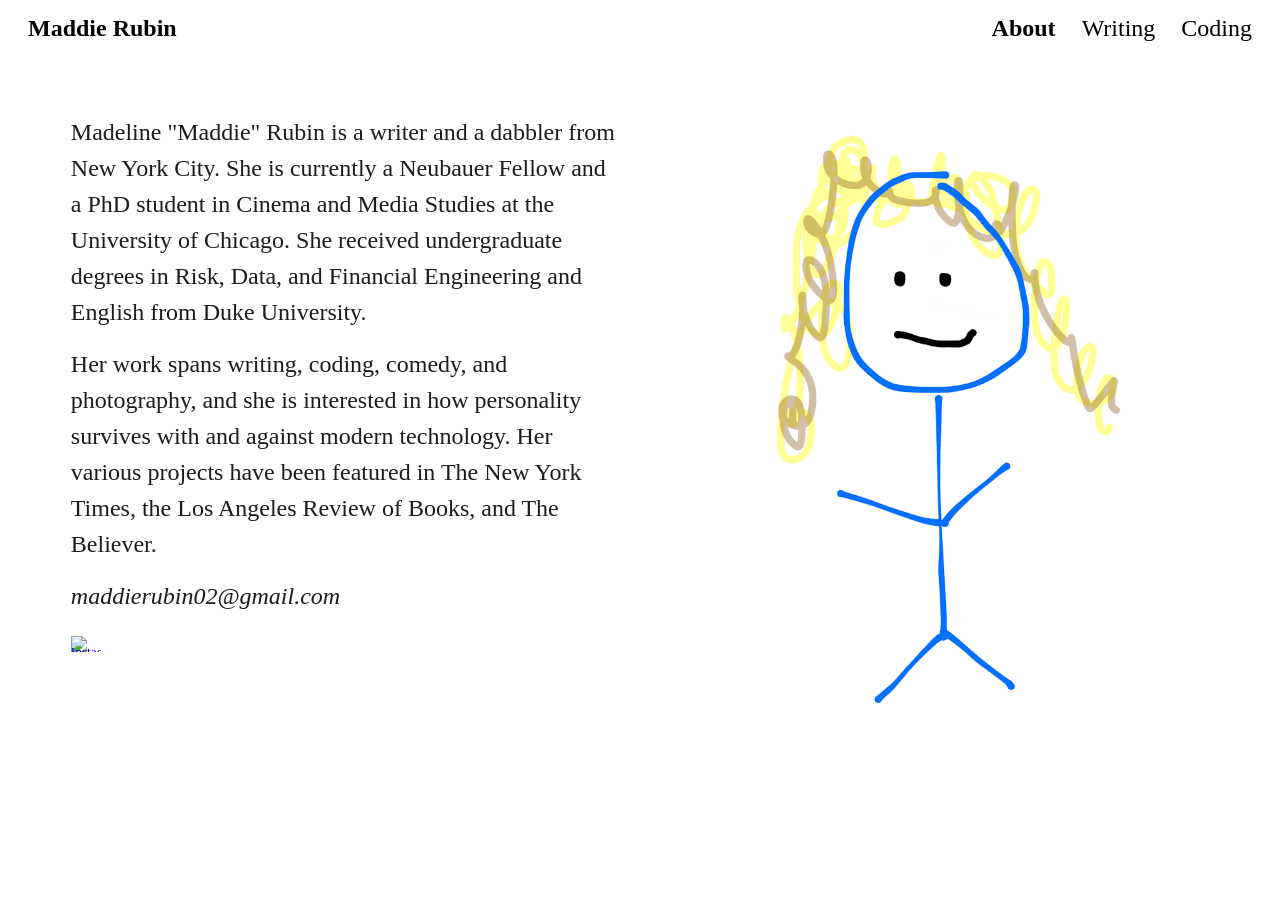
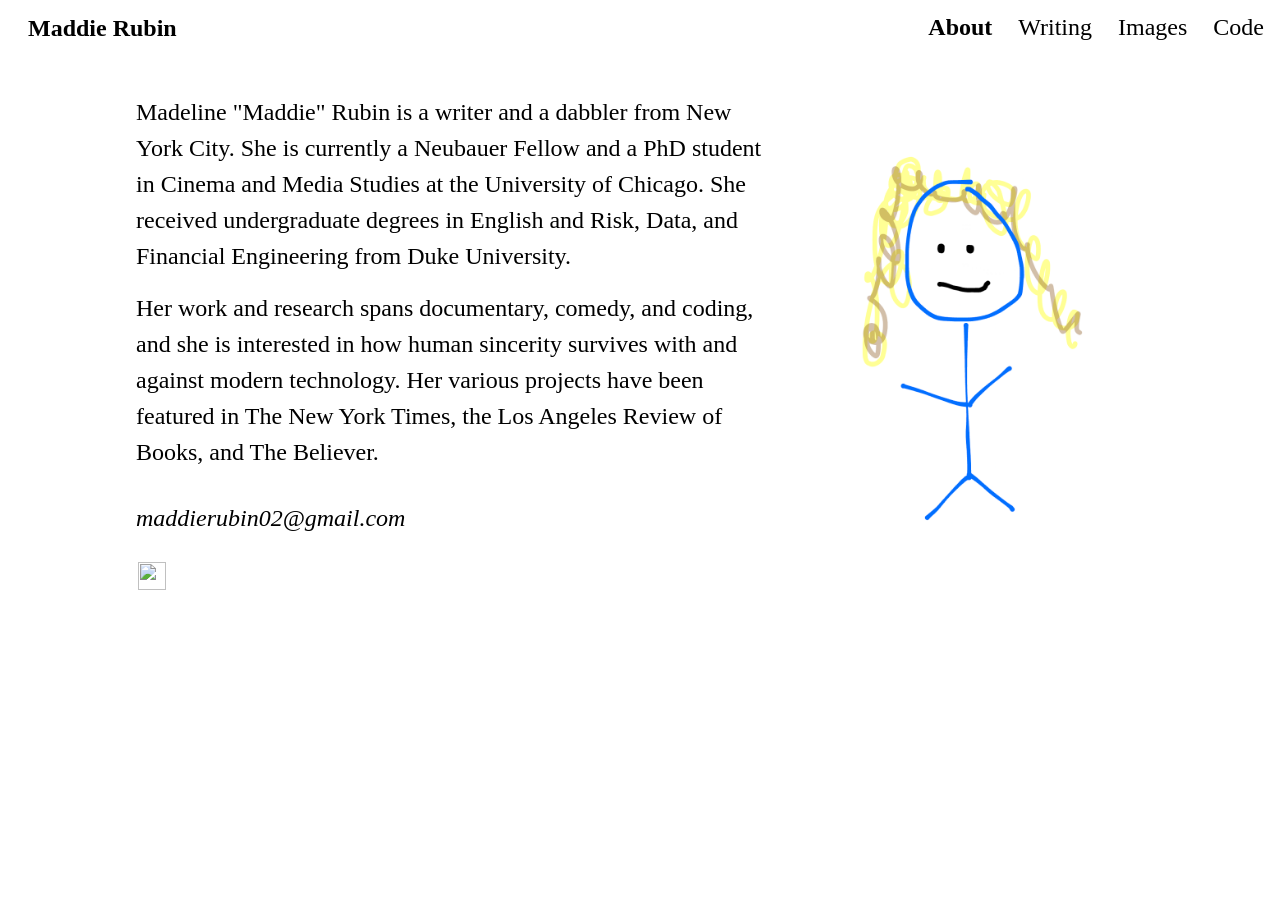
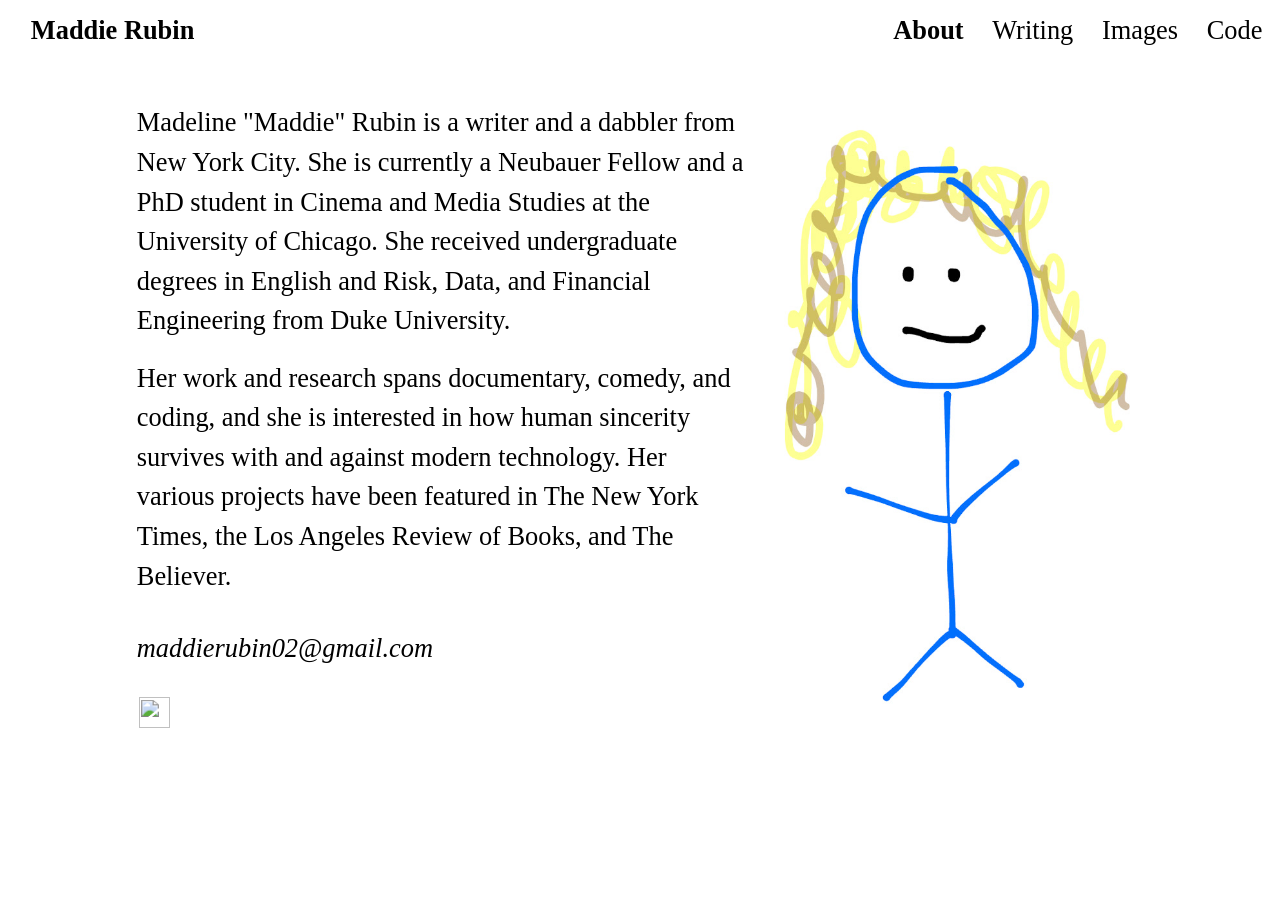
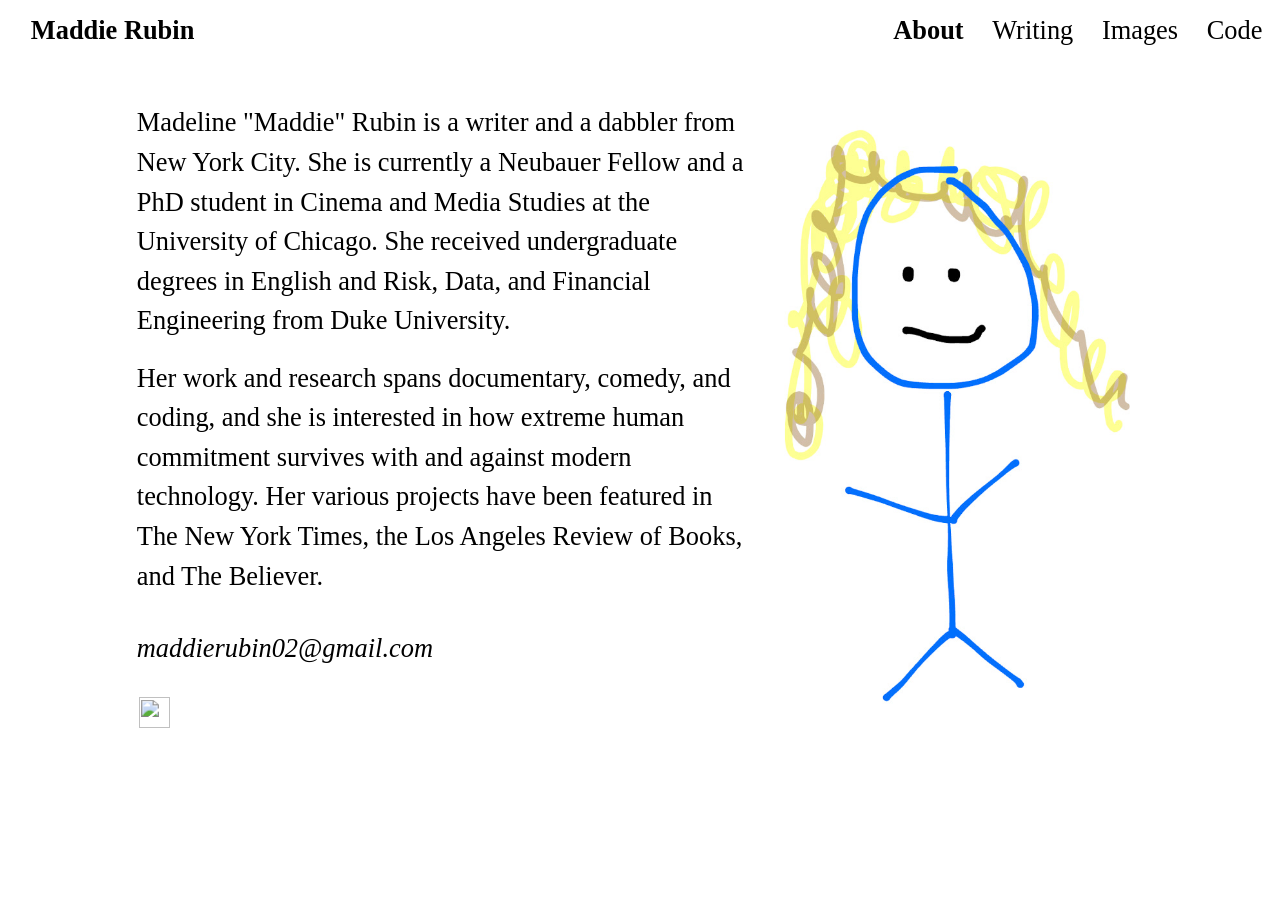
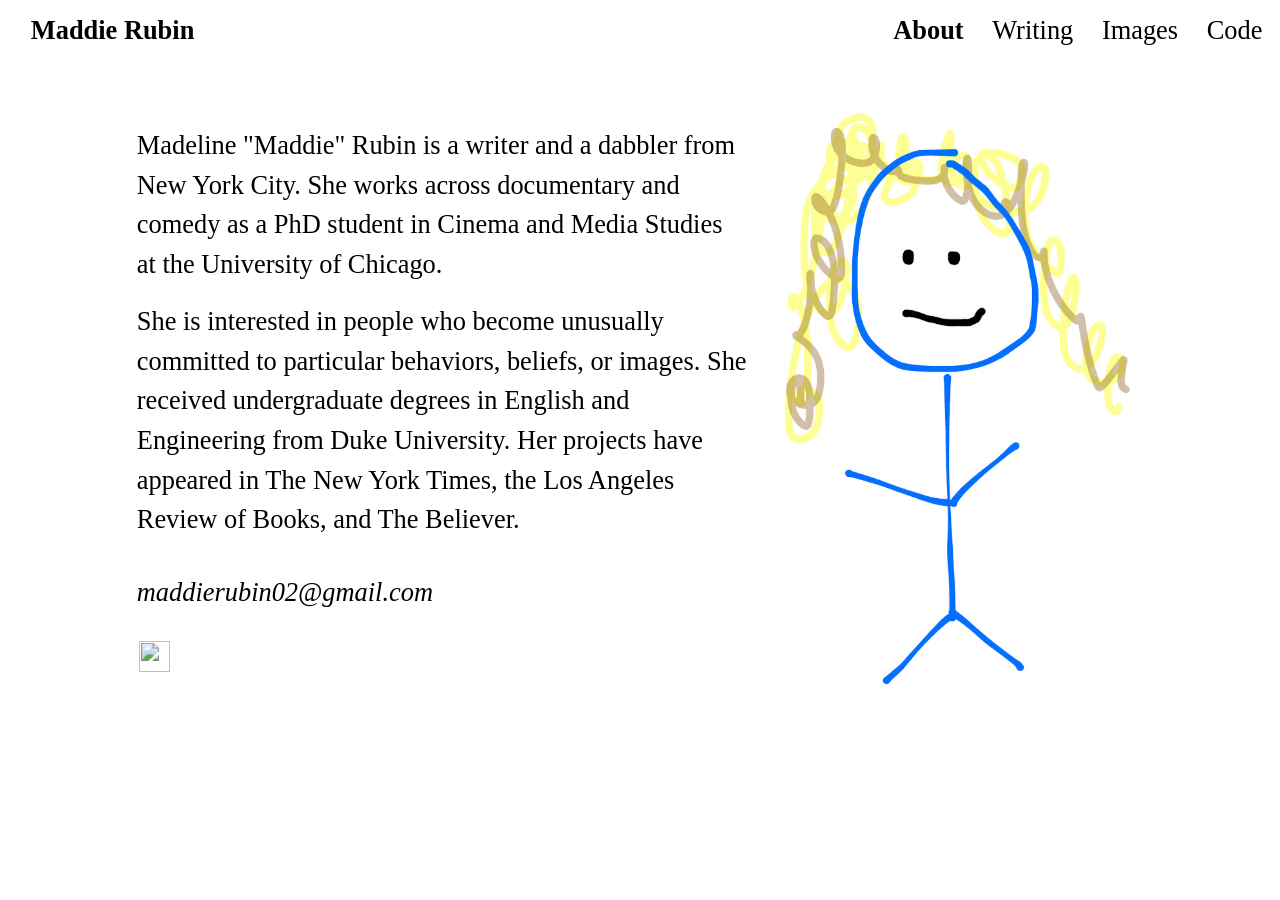
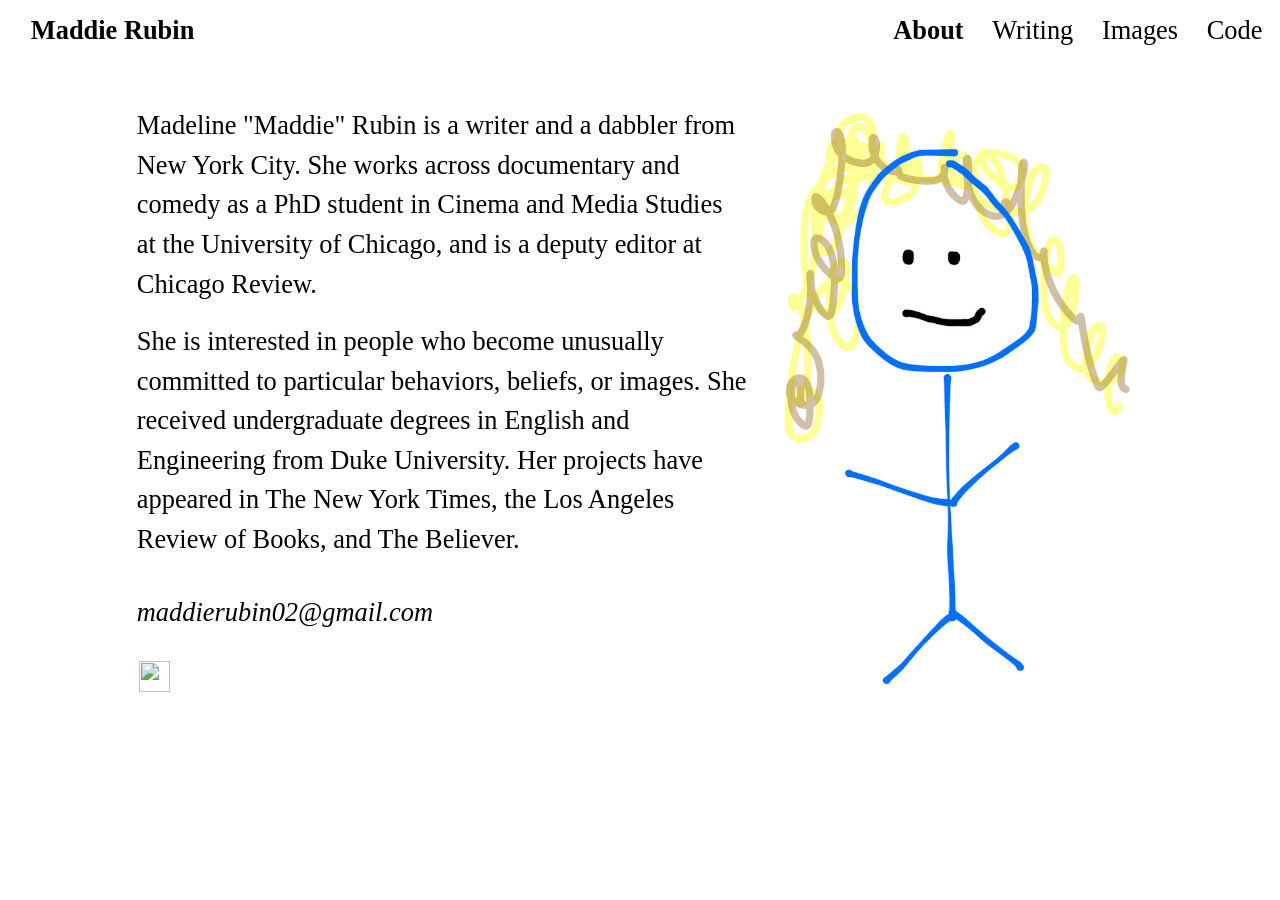
